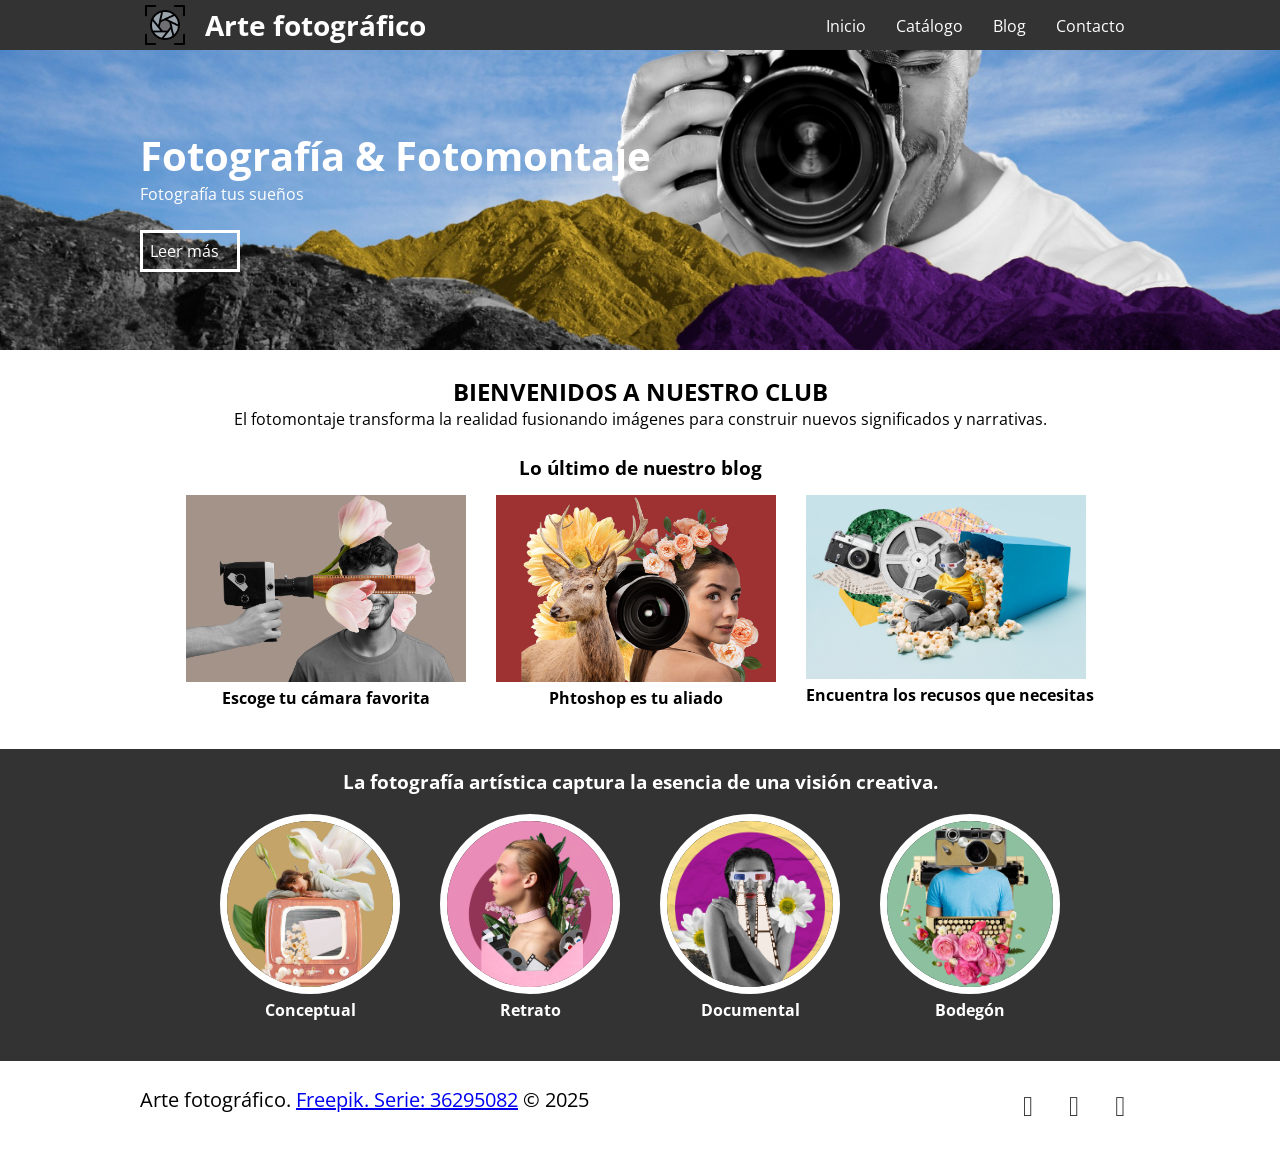
==== index.html @ 710ebff8 "Add files via upload" ====
<!DOCTYPE html>
<html lang="es"><head><meta http-equiv="Content-Type" content="text/html; charset=UTF-8">
    
    <meta name="viewport" content="width=device-width, initial-scale=1.0">
    <title>Fotografía</title>
    <link rel="stylesheet" href="css/estilos.css">
    <link rel="stylesheet" href="css/fontello.css">
  </head>

  <body>
    <header>
      <div class="contenedor">
        <img src="imagenes/icono.png" id="logo" alt="">
        <h1>Arte fotográfico</h1>
        <!--<input type="checkbox" id="menu-bar" /> no parece que tenga ninguna funcion-->
        <!-- <label class="icon-menu" for="menu-bar"></label>-->
        <nav class="menu">
          <a href="index.html">Inicio</a>
          <a href="#">Catálogo</a>
          <a href="#">Blog</a>
          <a href="contacto.html">Contacto</a>
        </nav>
      </div>
    </header>

    <main> 
      <!--sección 1 -->
      <section id="banner">
        <img src="imagenes/banner.jpg">
        <div class="contenedor">
          <h2>Fotografía &amp; Fotomontaje</h2>
          <p>Fotografía tus sueños</p>
          <a href="http://marijose25.byethost9.com/?i=1#">Leer más</a>
        </div>
      </section>
    <!--sección 2 -->
      <section id="bienvenidos">
        <div class="contenedor">
          <h2>BIENVENIDOS A NUESTRO CLUB</h2>
          <p>
            El fotomontaje transforma la realidad fusionando imágenes para
            construir nuevos significados y narrativas.
          </p>
        </div>
      </section>
    <!--sección 3 -->
      <section id="blog">
        <h3>Lo último de nuestro blog</h3>
        <div class="contenedor">
          <article>
            <img src="imagenes/camara.jpg">
            <h4>Escoge tu cámara favorita</h4>
          </article>
          <article>
            <img src="imagenes/camara2.jpg">
            <h4>Phtoshop es tu aliado</h4>
          </article>
          <article>
            <img src="imagenes/palomitas.jpg">
            <h4>Encuentra los recusos que necesitas</h4>
          </article>
        </div>
      </section>
      <!--sección 4  -->
      <section id="info">
        <h3>
          La fotografía artística captura la esencia de una visión creativa.
        </h3>
        <div class="contenedor">
          <div class="info-foto">
            <img src="imagenes/1.jpg" alt="">
            <h4>Conceptual</h4>
          </div>
          <div class="info-foto">
            <img src="imagenes/2.jpg" alt="">
            <h4>Retrato</h4>
          </div>
          <div class="info-foto">
            <img src="imagenes/3.jpg" alt="">
            <h4>Documental</h4>
          </div>
          <div class="info-foto">
            <img src="imagenes/4.jpg" alt="">
            <h4>Bodegón</h4>
          </div>
        </div>
      </section>
    </main>

    <footer>
      <div class="contenedor">
        <p class="copy">
          Arte fotográfico.
          <a href="https://www.freepik.es/serie/36295082" target="_blank">Freepik. Serie: 36295082</a>
          © 2025
        </p>
        <div class="sociales">
          <a class="icon-facebook-squared" href="http://marijose25.byethost9.com/?i=1"></a>
          <a class="icon-gplus-squared" href="http://marijose25.byethost9.com/?i=1"></a>
          <a class="icon-linkedin-squared" href="http://marijose25.byethost9.com/?i=1"></a>
        </div>
      </div>
    </footer>
  

<div id="quick-start-container"></div><div id="monica-content-root" class="monica-widget" style="pointer-events: auto;"><template shadowrootmode="open"><style data-rc-order="prependQueue" data-rc-priority="-999" data-css-hash="1ikwqho" data-token-hash="1lf0plv">:where(.css-hzdm0h) a{color:#1677ff;text-decoration:none;background-color:transparent;outline:none;cursor:pointer;transition:color 0.3s;-webkit-text-decoration-skip:objects;}:where(.css-hzdm0h) a:hover{color:#69b1ff;}:where(.css-hzdm0h) a:active{color:#0958d9;}:where(.css-hzdm0h) a:active,:where(.css-hzdm0h) a:hover{text-decoration:none;outline:0;}:where(.css-hzdm0h) a:focus{text-decoration:none;outline:0;}:where(.css-hzdm0h) a[disabled]{color:rgba(0, 0, 0, 0.25);cursor:not-allowed;}</style><style data-rc-order="prependQueue" data-rc-priority="-999" data-css-hash="1wx1i3u" data-token-hash="1lf0plv"></style><style data-rc-order="prependQueue" data-rc-priority="-999" data-css-hash="yxicmt" data-token-hash="1lf0plv">:where(.css-hzdm0h).ant-popover{box-sizing:border-box;margin:0;padding:0;color:#212B36;font-size:14px;line-height:1.5714285714285714;list-style:none;font-family:-apple-system,BlinkMacSystemFont,'Segoe UI',Roboto,'Helvetica Neue',Arial,'Noto Sans',sans-serif,'Apple Color Emoji','Segoe UI Emoji','Segoe UI Symbol','Noto Color Emoji';position:absolute;top:0;left:0;z-index:1030;font-weight:normal;white-space:normal;text-align:start;cursor:auto;user-select:text;transform-origin:var(--arrow-x, 50%) var(--arrow-y, 50%);--antd-arrow-background-color:#ffffff;}:where(.css-hzdm0h).ant-popover-rtl{direction:rtl;}:where(.css-hzdm0h).ant-popover-hidden{display:none;}:where(.css-hzdm0h).ant-popover .ant-popover-content{position:relative;}:where(.css-hzdm0h).ant-popover .ant-popover-inner{background-color:#ffffff;background-clip:padding-box;border-radius:8px;box-shadow:0 6px 16px 0 rgba(0, 0, 0, 0.08),0 3px 6px -4px rgba(0, 0, 0, 0.12),0 9px 28px 8px rgba(0, 0, 0, 0.05);padding:12px;}:where(.css-hzdm0h).ant-popover .ant-popover-title{min-width:177px;margin-bottom:8px;color:#212B36;font-weight:600;border-bottom:none;padding:0;}:where(.css-hzdm0h).ant-popover .ant-popover-inner-content{color:#212B36;padding:0;}:where(.css-hzdm0h).ant-popover .ant-popover-arrow{position:absolute;z-index:1;display:block;pointer-events:none;width:16px;height:16px;overflow:hidden;}:where(.css-hzdm0h).ant-popover .ant-popover-arrow::before{position:absolute;bottom:0;inset-inline-start:0;width:16px;height:8px;background:var(--antd-arrow-background-color);clip-path:polygon(1.6568542494923806px 100%, 50% 1.6568542494923806px, 14.34314575050762px 100%, 1.6568542494923806px 100%);clip-path:path('M 0 8 A 4 4 0 0 0 2.82842712474619 6.82842712474619 L 6.585786437626905 3.0710678118654755 A 2 2 0 0 1 9.414213562373096 3.0710678118654755 L 13.17157287525381 6.82842712474619 A 4 4 0 0 0 16 8 Z');content:"";}:where(.css-hzdm0h).ant-popover .ant-popover-arrow::after{content:"";position:absolute;width:8.970562748477143px;height:8.970562748477143px;bottom:0;inset-inline:0;margin:auto;border-radius:0 0 2px 0;transform:translateY(50%) rotate(-135deg);box-shadow:2px 2px 5px rgba(0, 0, 0, 0.05);z-index:0;background:transparent;}:where(.css-hzdm0h).ant-popover .ant-popover-arrow:before{background:var(--antd-arrow-background-color);}:where(.css-hzdm0h).ant-popover-placement-top .ant-popover-arrow,:where(.css-hzdm0h).ant-popover-placement-topLeft .ant-popover-arrow,:where(.css-hzdm0h).ant-popover-placement-topRight .ant-popover-arrow{bottom:0;transform:translateY(100%) rotate(180deg);}:where(.css-hzdm0h).ant-popover-placement-top .ant-popover-arrow{left:50%;transform:translateX(-50%) translateY(100%) rotate(180deg);}:where(.css-hzdm0h).ant-popover-placement-topLeft .ant-popover-arrow{left:12px;}:where(.css-hzdm0h).ant-popover-placement-topRight .ant-popover-arrow{right:12px;}:where(.css-hzdm0h).ant-popover-placement-bottom .ant-popover-arrow,:where(.css-hzdm0h).ant-popover-placement-bottomLeft .ant-popover-arrow,:where(.css-hzdm0h).ant-popover-placement-bottomRight .ant-popover-arrow{top:0;transform:translateY(-100%);}:where(.css-hzdm0h).ant-popover-placement-bottom .ant-popover-arrow{left:50%;transform:translateX(-50%) translateY(-100%);}:where(.css-hzdm0h).ant-popover-placement-bottomLeft .ant-popover-arrow{left:12px;}:where(.css-hzdm0h).ant-popover-placement-bottomRight .ant-popover-arrow{right:12px;}:where(.css-hzdm0h).ant-popover-placement-left .ant-popover-arrow,:where(.css-hzdm0h).ant-popover-placement-leftTop .ant-popover-arrow,:where(.css-hzdm0h).ant-popover-placement-leftBottom .ant-popover-arrow{right:0;transform:translateX(100%) rotate(90deg);}:where(.css-hzdm0h).ant-popover-placement-left .ant-popover-arrow{top:50%;transform:translateY(-50%) translateX(100%) rotate(90deg);}:where(.css-hzdm0h).ant-popover-placement-leftTop .ant-popover-arrow{top:8px;}:where(.css-hzdm0h).ant-popover-placement-leftBottom .ant-popover-arrow{bottom:8px;}:where(.css-hzdm0h).ant-popover-placement-right .ant-popover-arrow,:where(.css-hzdm0h).ant-popover-placement-rightTop .ant-popover-arrow,:where(.css-hzdm0h).ant-popover-placement-rightBottom .ant-popover-arrow{left:0;transform:translateX(-100%) rotate(-90deg);}:where(.css-hzdm0h).ant-popover-placement-right .ant-popover-arrow{top:50%;transform:translateY(-50%) translateX(-100%) rotate(-90deg);}:where(.css-hzdm0h).ant-popover-placement-rightTop .ant-popover-arrow{top:8px;}:where(.css-hzdm0h).ant-popover-placement-rightBottom .ant-popover-arrow{bottom:8px;}:where(.css-hzdm0h).ant-popover-pure{position:relative;max-width:none;margin:16px;display:inline-block;}:where(.css-hzdm0h).ant-popover-pure .ant-popover-content{display:inline-block;}:where(.css-hzdm0h).ant-popover.ant-popover-blue{--antd-arrow-background-color:#1677ff;}:where(.css-hzdm0h).ant-popover.ant-popover-blue .ant-popover-inner{background-color:#1677ff;}:where(.css-hzdm0h).ant-popover.ant-popover-blue .ant-popover-arrow{background:transparent;}:where(.css-hzdm0h).ant-popover.ant-popover-purple{--antd-arrow-background-color:#722ed1;}:where(.css-hzdm0h).ant-popover.ant-popover-purple .ant-popover-inner{background-color:#722ed1;}:where(.css-hzdm0h).ant-popover.ant-popover-purple .ant-popover-arrow{background:transparent;}:where(.css-hzdm0h).ant-popover.ant-popover-cyan{--antd-arrow-background-color:#13c2c2;}:where(.css-hzdm0h).ant-popover.ant-popover-cyan .ant-popover-inner{background-color:#13c2c2;}:where(.css-hzdm0h).ant-popover.ant-popover-cyan .ant-popover-arrow{background:transparent;}:where(.css-hzdm0h).ant-popover.ant-popover-green{--antd-arrow-background-color:#52c41a;}:where(.css-hzdm0h).ant-popover.ant-popover-green .ant-popover-inner{background-color:#52c41a;}:where(.css-hzdm0h).ant-popover.ant-popover-green .ant-popover-arrow{background:transparent;}:where(.css-hzdm0h).ant-popover.ant-popover-magenta{--antd-arrow-background-color:#eb2f96;}:where(.css-hzdm0h).ant-popover.ant-popover-magenta .ant-popover-inner{background-color:#eb2f96;}:where(.css-hzdm0h).ant-popover.ant-popover-magenta .ant-popover-arrow{background:transparent;}:where(.css-hzdm0h).ant-popover.ant-popover-pink{--antd-arrow-background-color:#eb2f96;}:where(.css-hzdm0h).ant-popover.ant-popover-pink .ant-popover-inner{background-color:#eb2f96;}:where(.css-hzdm0h).ant-popover.ant-popover-pink .ant-popover-arrow{background:transparent;}:where(.css-hzdm0h).ant-popover.ant-popover-red{--antd-arrow-background-color:#f5222d;}:where(.css-hzdm0h).ant-popover.ant-popover-red .ant-popover-inner{background-color:#f5222d;}:where(.css-hzdm0h).ant-popover.ant-popover-red .ant-popover-arrow{background:transparent;}:where(.css-hzdm0h).ant-popover.ant-popover-orange{--antd-arrow-background-color:#fa8c16;}:where(.css-hzdm0h).ant-popover.ant-popover-orange .ant-popover-inner{background-color:#fa8c16;}:where(.css-hzdm0h).ant-popover.ant-popover-orange .ant-popover-arrow{background:transparent;}:where(.css-hzdm0h).ant-popover.ant-popover-yellow{--antd-arrow-background-color:#fadb14;}:where(.css-hzdm0h).ant-popover.ant-popover-yellow .ant-popover-inner{background-color:#fadb14;}:where(.css-hzdm0h).ant-popover.ant-popover-yellow .ant-popover-arrow{background:transparent;}:where(.css-hzdm0h).ant-popover.ant-popover-volcano{--antd-arrow-background-color:#fa541c;}:where(.css-hzdm0h).ant-popover.ant-popover-volcano .ant-popover-inner{background-color:#fa541c;}:where(.css-hzdm0h).ant-popover.ant-popover-volcano .ant-popover-arrow{background:transparent;}:where(.css-hzdm0h).ant-popover.ant-popover-geekblue{--antd-arrow-background-color:#2f54eb;}:where(.css-hzdm0h).ant-popover.ant-popover-geekblue .ant-popover-inner{background-color:#2f54eb;}:where(.css-hzdm0h).ant-popover.ant-popover-geekblue .ant-popover-arrow{background:transparent;}:where(.css-hzdm0h).ant-popover.ant-popover-lime{--antd-arrow-background-color:#a0d911;}:where(.css-hzdm0h).ant-popover.ant-popover-lime .ant-popover-inner{background-color:#a0d911;}:where(.css-hzdm0h).ant-popover.ant-popover-lime .ant-popover-arrow{background:transparent;}:where(.css-hzdm0h).ant-popover.ant-popover-gold{--antd-arrow-background-color:#faad14;}:where(.css-hzdm0h).ant-popover.ant-popover-gold .ant-popover-inner{background-color:#faad14;}:where(.css-hzdm0h).ant-popover.ant-popover-gold .ant-popover-arrow{background:transparent;}:where(.css-hzdm0h).ant-zoom-big-enter,:where(.css-hzdm0h).ant-zoom-big-appear{animation-duration:0.2s;animation-fill-mode:both;animation-play-state:paused;}:where(.css-hzdm0h).ant-zoom-big-leave{animation-duration:0.2s;animation-fill-mode:both;animation-play-state:paused;}:where(.css-hzdm0h).ant-zoom-big-enter.ant-zoom-big-enter-active,:where(.css-hzdm0h).ant-zoom-big-appear.ant-zoom-big-appear-active{animation-name:css-hzdm0h-antZoomBigIn;animation-play-state:running;}:where(.css-hzdm0h).ant-zoom-big-leave.ant-zoom-big-leave-active{animation-name:css-hzdm0h-antZoomBigOut;animation-play-state:running;pointer-events:none;}:where(.css-hzdm0h).ant-zoom-big-enter,:where(.css-hzdm0h).ant-zoom-big-appear{transform:scale(0);opacity:0;animation-timing-function:cubic-bezier(0.08, 0.82, 0.17, 1);}:where(.css-hzdm0h).ant-zoom-big-enter-prepare,:where(.css-hzdm0h).ant-zoom-big-appear-prepare{transform:none;}:where(.css-hzdm0h).ant-zoom-big-leave{animation-timing-function:cubic-bezier(0.78, 0.14, 0.15, 0.86);}</style><style data-rc-order="prependQueue" data-rc-priority="-999" data-css-hash="_effect-css-hzdm0h-antZoomBigIn">@keyframes css-hzdm0h-antZoomBigIn{0%{transform:scale(0.8);opacity:0;}100%{transform:scale(1);opacity:1;}}</style><style data-rc-order="prependQueue" data-rc-priority="-999" data-css-hash="_effect-css-hzdm0h-antZoomBigOut">@keyframes css-hzdm0h-antZoomBigOut{0%{transform:scale(1);}100%{transform:scale(0.8);opacity:0;}}</style><style data-rc-order="prependQueue" data-rc-priority="-999" data-css-hash="ztpq09" data-token-hash="1lf0plv">:where(.css-hzdm0h).ant-tooltip{box-sizing:border-box;margin:0;padding:0;color:#212B36;font-size:14px;line-height:1.5714285714285714;list-style:none;font-family:-apple-system,BlinkMacSystemFont,'Segoe UI',Roboto,'Helvetica Neue',Arial,'Noto Sans',sans-serif,'Apple Color Emoji','Segoe UI Emoji','Segoe UI Symbol','Noto Color Emoji';position:absolute;z-index:1070;display:block;width:max-content;max-width:250px;visibility:visible;transform-origin:var(--arrow-x, 50%) var(--arrow-y, 50%);--antd-arrow-background-color:rgba(0, 0, 0, 0.85);}:where(.css-hzdm0h).ant-tooltip-hidden{display:none;}:where(.css-hzdm0h).ant-tooltip .ant-tooltip-inner{min-width:32px;min-height:32px;padding:6px 8px;color:#fff;text-align:start;text-decoration:none;word-wrap:break-word;background-color:rgba(0, 0, 0, 0.85);border-radius:6px;box-shadow:0 6px 16px 0 rgba(0, 0, 0, 0.08),0 3px 6px -4px rgba(0, 0, 0, 0.12),0 9px 28px 8px rgba(0, 0, 0, 0.05);box-sizing:border-box;}:where(.css-hzdm0h).ant-tooltip-placement-left .ant-tooltip-inner,:where(.css-hzdm0h).ant-tooltip-placement-leftTop .ant-tooltip-inner,:where(.css-hzdm0h).ant-tooltip-placement-leftBottom .ant-tooltip-inner,:where(.css-hzdm0h).ant-tooltip-placement-right .ant-tooltip-inner,:where(.css-hzdm0h).ant-tooltip-placement-rightTop .ant-tooltip-inner,:where(.css-hzdm0h).ant-tooltip-placement-rightBottom .ant-tooltip-inner{border-radius:6px;}:where(.css-hzdm0h).ant-tooltip .ant-tooltip-content{position:relative;}:where(.css-hzdm0h).ant-tooltip.ant-tooltip-blue .ant-tooltip-inner{background-color:#1677ff;}:where(.css-hzdm0h).ant-tooltip.ant-tooltip-blue .ant-tooltip-arrow{--antd-arrow-background-color:#1677ff;}:where(.css-hzdm0h).ant-tooltip.ant-tooltip-purple .ant-tooltip-inner{background-color:#722ed1;}:where(.css-hzdm0h).ant-tooltip.ant-tooltip-purple .ant-tooltip-arrow{--antd-arrow-background-color:#722ed1;}:where(.css-hzdm0h).ant-tooltip.ant-tooltip-cyan .ant-tooltip-inner{background-color:#13c2c2;}:where(.css-hzdm0h).ant-tooltip.ant-tooltip-cyan .ant-tooltip-arrow{--antd-arrow-background-color:#13c2c2;}:where(.css-hzdm0h).ant-tooltip.ant-tooltip-green .ant-tooltip-inner{background-color:#52c41a;}:where(.css-hzdm0h).ant-tooltip.ant-tooltip-green .ant-tooltip-arrow{--antd-arrow-background-color:#52c41a;}:where(.css-hzdm0h).ant-tooltip.ant-tooltip-magenta .ant-tooltip-inner{background-color:#eb2f96;}:where(.css-hzdm0h).ant-tooltip.ant-tooltip-magenta .ant-tooltip-arrow{--antd-arrow-background-color:#eb2f96;}:where(.css-hzdm0h).ant-tooltip.ant-tooltip-pink .ant-tooltip-inner{background-color:#eb2f96;}:where(.css-hzdm0h).ant-tooltip.ant-tooltip-pink .ant-tooltip-arrow{--antd-arrow-background-color:#eb2f96;}:where(.css-hzdm0h).ant-tooltip.ant-tooltip-red .ant-tooltip-inner{background-color:#f5222d;}:where(.css-hzdm0h).ant-tooltip.ant-tooltip-red .ant-tooltip-arrow{--antd-arrow-background-color:#f5222d;}:where(.css-hzdm0h).ant-tooltip.ant-tooltip-orange .ant-tooltip-inner{background-color:#fa8c16;}:where(.css-hzdm0h).ant-tooltip.ant-tooltip-orange .ant-tooltip-arrow{--antd-arrow-background-color:#fa8c16;}:where(.css-hzdm0h).ant-tooltip.ant-tooltip-yellow .ant-tooltip-inner{background-color:#fadb14;}:where(.css-hzdm0h).ant-tooltip.ant-tooltip-yellow .ant-tooltip-arrow{--antd-arrow-background-color:#fadb14;}:where(.css-hzdm0h).ant-tooltip.ant-tooltip-volcano .ant-tooltip-inner{background-color:#fa541c;}:where(.css-hzdm0h).ant-tooltip.ant-tooltip-volcano .ant-tooltip-arrow{--antd-arrow-background-color:#fa541c;}:where(.css-hzdm0h).ant-tooltip.ant-tooltip-geekblue .ant-tooltip-inner{background-color:#2f54eb;}:where(.css-hzdm0h).ant-tooltip.ant-tooltip-geekblue .ant-tooltip-arrow{--antd-arrow-background-color:#2f54eb;}:where(.css-hzdm0h).ant-tooltip.ant-tooltip-lime .ant-tooltip-inner{background-color:#a0d911;}:where(.css-hzdm0h).ant-tooltip.ant-tooltip-lime .ant-tooltip-arrow{--antd-arrow-background-color:#a0d911;}:where(.css-hzdm0h).ant-tooltip.ant-tooltip-gold .ant-tooltip-inner{background-color:#faad14;}:where(.css-hzdm0h).ant-tooltip.ant-tooltip-gold .ant-tooltip-arrow{--antd-arrow-background-color:#faad14;}:where(.css-hzdm0h).ant-tooltip-rtl{direction:rtl;}:where(.css-hzdm0h).ant-tooltip .ant-tooltip-arrow{position:absolute;z-index:1;display:block;pointer-events:none;width:16px;height:16px;overflow:hidden;}:where(.css-hzdm0h).ant-tooltip .ant-tooltip-arrow::before{position:absolute;bottom:0;inset-inline-start:0;width:16px;height:8px;background:var(--antd-arrow-background-color);clip-path:polygon(1.6568542494923806px 100%, 50% 1.6568542494923806px, 14.34314575050762px 100%, 1.6568542494923806px 100%);clip-path:path('M 0 8 A 4 4 0 0 0 2.82842712474619 6.82842712474619 L 6.585786437626905 3.0710678118654755 A 2 2 0 0 1 9.414213562373096 3.0710678118654755 L 13.17157287525381 6.82842712474619 A 4 4 0 0 0 16 8 Z');content:"";}:where(.css-hzdm0h).ant-tooltip .ant-tooltip-arrow::after{content:"";position:absolute;width:8.970562748477143px;height:8.970562748477143px;bottom:0;inset-inline:0;margin:auto;border-radius:0 0 2px 0;transform:translateY(50%) rotate(-135deg);box-shadow:2px 2px 5px rgba(0, 0, 0, 0.05);z-index:0;background:transparent;}:where(.css-hzdm0h).ant-tooltip .ant-tooltip-arrow:before{background:var(--antd-arrow-background-color);}:where(.css-hzdm0h).ant-tooltip-placement-top .ant-tooltip-arrow,:where(.css-hzdm0h).ant-tooltip-placement-topLeft .ant-tooltip-arrow,:where(.css-hzdm0h).ant-tooltip-placement-topRight .ant-tooltip-arrow{bottom:0;transform:translateY(100%) rotate(180deg);}:where(.css-hzdm0h).ant-tooltip-placement-top .ant-tooltip-arrow{left:50%;transform:translateX(-50%) translateY(100%) rotate(180deg);}:where(.css-hzdm0h).ant-tooltip-placement-topLeft .ant-tooltip-arrow{left:12px;}:where(.css-hzdm0h).ant-tooltip-placement-topRight .ant-tooltip-arrow{right:12px;}:where(.css-hzdm0h).ant-tooltip-placement-bottom .ant-tooltip-arrow,:where(.css-hzdm0h).ant-tooltip-placement-bottomLeft .ant-tooltip-arrow,:where(.css-hzdm0h).ant-tooltip-placement-bottomRight .ant-tooltip-arrow{top:0;transform:translateY(-100%);}:where(.css-hzdm0h).ant-tooltip-placement-bottom .ant-tooltip-arrow{left:50%;transform:translateX(-50%) translateY(-100%);}:where(.css-hzdm0h).ant-tooltip-placement-bottomLeft .ant-tooltip-arrow{left:12px;}:where(.css-hzdm0h).ant-tooltip-placement-bottomRight .ant-tooltip-arrow{right:12px;}:where(.css-hzdm0h).ant-tooltip-placement-left .ant-tooltip-arrow,:where(.css-hzdm0h).ant-tooltip-placement-leftTop .ant-tooltip-arrow,:where(.css-hzdm0h).ant-tooltip-placement-leftBottom .ant-tooltip-arrow{right:0;transform:translateX(100%) rotate(90deg);}:where(.css-hzdm0h).ant-tooltip-placement-left .ant-tooltip-arrow{top:50%;transform:translateY(-50%) translateX(100%) rotate(90deg);}:where(.css-hzdm0h).ant-tooltip-placement-leftTop .ant-tooltip-arrow{top:8px;}:where(.css-hzdm0h).ant-tooltip-placement-leftBottom .ant-tooltip-arrow{bottom:8px;}:where(.css-hzdm0h).ant-tooltip-placement-right .ant-tooltip-arrow,:where(.css-hzdm0h).ant-tooltip-placement-rightTop .ant-tooltip-arrow,:where(.css-hzdm0h).ant-tooltip-placement-rightBottom .ant-tooltip-arrow{left:0;transform:translateX(-100%) rotate(-90deg);}:where(.css-hzdm0h).ant-tooltip-placement-right .ant-tooltip-arrow{top:50%;transform:translateY(-50%) translateX(-100%) rotate(-90deg);}:where(.css-hzdm0h).ant-tooltip-placement-rightTop .ant-tooltip-arrow{top:8px;}:where(.css-hzdm0h).ant-tooltip-placement-rightBottom .ant-tooltip-arrow{bottom:8px;}:where(.css-hzdm0h).ant-tooltip-pure{position:relative;max-width:none;margin:16px;}:where(.css-hzdm0h).ant-zoom-big-fast-enter,:where(.css-hzdm0h).ant-zoom-big-fast-appear{animation-duration:0.1s;animation-fill-mode:both;animation-play-state:paused;}:where(.css-hzdm0h).ant-zoom-big-fast-leave{animation-duration:0.1s;animation-fill-mode:both;animation-play-state:paused;}:where(.css-hzdm0h).ant-zoom-big-fast-enter.ant-zoom-big-fast-enter-active,:where(.css-hzdm0h).ant-zoom-big-fast-appear.ant-zoom-big-fast-appear-active{animation-name:css-hzdm0h-antZoomBigIn;animation-play-state:running;}:where(.css-hzdm0h).ant-zoom-big-fast-leave.ant-zoom-big-fast-leave-active{animation-name:css-hzdm0h-antZoomBigOut;animation-play-state:running;pointer-events:none;}:where(.css-hzdm0h).ant-zoom-big-fast-enter,:where(.css-hzdm0h).ant-zoom-big-fast-appear{transform:scale(0);opacity:0;animation-timing-function:cubic-bezier(0.08, 0.82, 0.17, 1);}:where(.css-hzdm0h).ant-zoom-big-fast-enter-prepare,:where(.css-hzdm0h).ant-zoom-big-fast-appear-prepare{transform:none;}:where(.css-hzdm0h).ant-zoom-big-fast-leave{animation-timing-function:cubic-bezier(0.78, 0.14, 0.15, 0.86);}</style><style data-rc-order="prependQueue" data-css-hash="rg1tdx" data-token-hash="1lf0plv">.anticon{display:inline-flex;align-items:center;color:inherit;font-style:normal;line-height:0;text-align:center;text-transform:none;vertical-align:-0.125em;text-rendering:optimizeLegibility;-webkit-font-smoothing:antialiased;-moz-osx-font-smoothing:grayscale;}.anticon >*{line-height:1;}.anticon svg{display:inline-block;}.anticon .anticon .anticon-icon{display:block;}</style><style data-rc-order="prependQueue" data-css-hash="1mlrqvk" data-token-hash="1svjfp6">.anticon{display:inline-flex;align-items:center;color:inherit;font-style:normal;line-height:0;text-align:center;text-transform:none;vertical-align:-0.125em;text-rendering:optimizeLegibility;-webkit-font-smoothing:antialiased;-moz-osx-font-smoothing:grayscale;}.anticon >*{line-height:1;}.anticon svg{display:inline-block;}.anticon .anticon .anticon-icon{display:block;}</style><style>:root{--react-pdf-annotation-layer: 1;--annotation-unfocused-field-background: url("data:image/svg+xml;charset=UTF-8,<svg width='1px' height='1px' xmlns='http://www.w3.org/2000/svg'><rect width='100%' height='100%' style='fill:rgba(0, 54, 255, 0.13);'/></svg>");--input-focus-border-color: Highlight;--input-focus-outline: 1px solid Canvas;--input-unfocused-border-color: transparent;--input-disabled-border-color: transparent;--input-hover-border-color: black;--link-outline: none}@media screen and (forced-colors: active){:root{--input-focus-border-color: CanvasText;--input-unfocused-border-color: ActiveText;--input-disabled-border-color: GrayText;--input-hover-border-color: Highlight;--link-outline: 1.5px solid LinkText}.annotationLayer .textWidgetAnnotation :is(input,textarea):required,.annotationLayer .choiceWidgetAnnotation select:required,.annotationLayer .buttonWidgetAnnotation:is(.checkBox,.radioButton) input:required{outline:1.5px solid selectedItem}.annotationLayer .linkAnnotation:hover{backdrop-filter:invert(100%)}}.annotationLayer{position:absolute;top:0;left:0;pointer-events:none;transform-origin:0 0;z-index:3}.annotationLayer[data-main-rotation="90"] .norotate{transform:rotate(270deg) translate(-100%)}.annotationLayer[data-main-rotation="180"] .norotate{transform:rotate(180deg) translate(-100%,-100%)}.annotationLayer[data-main-rotation="270"] .norotate{transform:rotate(90deg) translateY(-100%)}.annotationLayer canvas{position:absolute;width:100%;height:100%}.annotationLayer section{position:absolute;text-align:initial;pointer-events:auto;box-sizing:border-box;margin:0;transform-origin:0 0}.annotationLayer .linkAnnotation{outline:var(--link-outline)}.annotationLayer :is(.linkAnnotation,.buttonWidgetAnnotation.pushButton)>a{position:absolute;font-size:1em;top:0;left:0;width:100%;height:100%}.annotationLayer :is(.linkAnnotation,.buttonWidgetAnnotation.pushButton)>a:hover{opacity:.2;background:rgba(255,255,0,1);box-shadow:0 2px 10px #ff0}.annotationLayer .textAnnotation img{position:absolute;cursor:pointer;width:100%;height:100%;top:0;left:0}.annotationLayer .textWidgetAnnotation :is(input,textarea),.annotationLayer .choiceWidgetAnnotation select,.annotationLayer .buttonWidgetAnnotation:is(.checkBox,.radioButton) input{background-image:var(--annotation-unfocused-field-background);border:2px solid var(--input-unfocused-border-color);box-sizing:border-box;font:calc(9px * var(--scale-factor)) sans-serif;height:100%;margin:0;vertical-align:top;width:100%}.annotationLayer .textWidgetAnnotation :is(input,textarea):required,.annotationLayer .choiceWidgetAnnotation select:required,.annotationLayer .buttonWidgetAnnotation:is(.checkBox,.radioButton) input:required{outline:1.5px solid red}.annotationLayer .choiceWidgetAnnotation select option{padding:0}.annotationLayer .buttonWidgetAnnotation.radioButton input{border-radius:50%}.annotationLayer .textWidgetAnnotation textarea{resize:none}.annotationLayer .textWidgetAnnotation :is(input,textarea)[disabled],.annotationLayer .choiceWidgetAnnotation select[disabled],.annotationLayer .buttonWidgetAnnotation:is(.checkBox,.radioButton) input[disabled]{background:none;border:2px solid var(--input-disabled-border-color);cursor:not-allowed}.annotationLayer .textWidgetAnnotation :is(input,textarea):hover,.annotationLayer .choiceWidgetAnnotation select:hover,.annotationLayer .buttonWidgetAnnotation:is(.checkBox,.radioButton) input:hover{border:2px solid var(--input-hover-border-color)}.annotationLayer .textWidgetAnnotation :is(input,textarea):hover,.annotationLayer .choiceWidgetAnnotation select:hover,.annotationLayer .buttonWidgetAnnotation.checkBox input:hover{border-radius:2px}.annotationLayer .textWidgetAnnotation :is(input,textarea):focus,.annotationLayer .choiceWidgetAnnotation select:focus{background:none;border:2px solid var(--input-focus-border-color);border-radius:2px;outline:var(--input-focus-outline)}.annotationLayer .buttonWidgetAnnotation:is(.checkBox,.radioButton) :focus{background-image:none;background-color:transparent}.annotationLayer .buttonWidgetAnnotation.checkBox :focus{border:2px solid var(--input-focus-border-color);border-radius:2px;outline:var(--input-focus-outline)}.annotationLayer .buttonWidgetAnnotation.radioButton :focus{border:2px solid var(--input-focus-border-color);outline:var(--input-focus-outline)}.annotationLayer .buttonWidgetAnnotation.checkBox input:checked:before,.annotationLayer .buttonWidgetAnnotation.checkBox input:checked:after,.annotationLayer .buttonWidgetAnnotation.radioButton input:checked:before{background-color:CanvasText;content:"";display:block;position:absolute}.annotationLayer .buttonWidgetAnnotation.checkBox input:checked:before,.annotationLayer .buttonWidgetAnnotation.checkBox input:checked:after{height:80%;left:45%;width:1px}.annotationLayer .buttonWidgetAnnotation.checkBox input:checked:before{transform:rotate(45deg)}.annotationLayer .buttonWidgetAnnotation.checkBox input:checked:after{transform:rotate(-45deg)}.annotationLayer .buttonWidgetAnnotation.radioButton input:checked:before{border-radius:50%;height:50%;left:30%;top:20%;width:50%}.annotationLayer .textWidgetAnnotation input.comb{font-family:monospace;padding-left:2px;padding-right:0}.annotationLayer .textWidgetAnnotation input.comb:focus{width:103%}.annotationLayer .buttonWidgetAnnotation:is(.checkBox,.radioButton) input{appearance:none}.annotationLayer .popupTriggerArea{height:100%;width:100%}.annotationLayer .fileAttachmentAnnotation .popupTriggerArea{position:absolute}.annotationLayer .popupWrapper{position:absolute;font-size:calc(9px * var(--scale-factor));width:100%;min-width:calc(180px * var(--scale-factor));pointer-events:none}.annotationLayer .popup{position:absolute;max-width:calc(180px * var(--scale-factor));background-color:#ff9;box-shadow:0 calc(2px * var(--scale-factor)) calc(5px * var(--scale-factor)) #888;border-radius:calc(2px * var(--scale-factor));padding:calc(6px * var(--scale-factor));margin-left:calc(5px * var(--scale-factor));cursor:pointer;font:message-box;white-space:normal;word-wrap:break-word;pointer-events:auto}.annotationLayer .popup>*{font-size:calc(9px * var(--scale-factor))}.annotationLayer .popup h1{display:inline-block}.annotationLayer .popupDate{display:inline-block;margin-left:calc(5px * var(--scale-factor))}.annotationLayer .popupContent{border-top:1px solid rgba(51,51,51,1);margin-top:calc(2px * var(--scale-factor));padding-top:calc(2px * var(--scale-factor))}.annotationLayer .richText>*{white-space:pre-wrap;font-size:calc(9px * var(--scale-factor))}.annotationLayer .highlightAnnotation,.annotationLayer .underlineAnnotation,.annotationLayer .squigglyAnnotation,.annotationLayer .strikeoutAnnotation,.annotationLayer .freeTextAnnotation,.annotationLayer .lineAnnotation svg line,.annotationLayer .squareAnnotation svg rect,.annotationLayer .circleAnnotation svg ellipse,.annotationLayer .polylineAnnotation svg polyline,.annotationLayer .polygonAnnotation svg polygon,.annotationLayer .caretAnnotation,.annotationLayer .inkAnnotation svg polyline,.annotationLayer .stampAnnotation,.annotationLayer .fileAttachmentAnnotation{cursor:pointer}.annotationLayer section svg{position:absolute;width:100%;height:100%;top:0;left:0}.annotationLayer .annotationTextContent{position:absolute;width:100%;height:100%;opacity:0;color:transparent;user-select:none;pointer-events:none}.annotationLayer .annotationTextContent span{width:100%;display:inline-block}:root{--react-pdf-text-layer: 1;--highlight-bg-color: rgba(180, 0, 170, 1);--highlight-selected-bg-color: rgba(0, 100, 0, 1)}@media screen and (forced-colors: active){:root{--highlight-bg-color: Highlight;--highlight-selected-bg-color: ButtonText}}[data-main-rotation="90"]{transform:rotate(90deg) translateY(-100%)}[data-main-rotation="180"]{transform:rotate(180deg) translate(-100%,-100%)}[data-main-rotation="270"]{transform:rotate(270deg) translate(-100%)}.textLayer{position:absolute;text-align:initial;inset:0;overflow:hidden;line-height:1;text-size-adjust:none;forced-color-adjust:none;transform-origin:0 0;z-index:2}.textLayer :is(span,br){color:transparent;position:absolute;white-space:pre;cursor:text;margin:0;transform-origin:0 0}.textLayer span.markedContent{top:0;height:0}.textLayer .highlight{margin:-1px;padding:1px;background-color:var(--highlight-bg-color);border-radius:4px}.textLayer .highlight.appended{position:initial}.textLayer .highlight.begin{border-radius:4px 0 0 4px}.textLayer .highlight.end{border-radius:0 4px 4px 0}.textLayer .highlight.middle{border-radius:0}.textLayer .highlight.selected{background-color:var(--highlight-selected-bg-color)}.textLayer br::selection{background:transparent}.textLayer .endOfContent{display:block;position:absolute;inset:100% 0 0;z-index:-1;cursor:default;user-select:none}.textLayer .endOfContent.active{top:0}.hiddenCanvasElement{position:absolute;top:0;left:0;width:0;height:0;display:none}.mark-ajbvjZ{color:var(--theme-text-brand)}.mark-ajbvjZ[data-theme=heading]{background:linear-gradient(321.53deg,rgba(209,24,255,0) 49.18%,rgba(146,4,255,.35) 67.22%),var(--theme-text-primary);background-clip:text;-webkit-background-clip:text;color:transparent}.highlight-m2dSTx{background:linear-gradient(286.26deg,rgba(255,24,247,0) 54.31%,rgba(255,3,196,.8) 93.59%),linear-gradient(116.94deg,rgba(0,0,0,0) 61.83%,rgba(0,0,0,.45) 109.23%),var(--theme-text-brand);background-clip:text;-webkit-background-clip:text;color:transparent}.li-TurODF{content:"";display:inline-flex;width:3px;height:3px;border-radius:50%;background:var(--theme-icon-secondary);margin-right:10px;vertical-align:middle}.agent-attachment-AZ6iL0{display:flex;flex-direction:column;width:100%;max-width:260px;gap:12px}.agent-attachment-AZ6iL0 .item-1cWSgZ{border:1px solid rgba(145,158,171,.24);display:flex;flex-direction:row;justify-content:center;align-items:center;gap:8px;background-color:var(--theme-bg-white);width:100%;cursor:pointer;-webkit-touch-callout:none;-webkit-user-select:none;-khtml-user-select:none;-moz-user-select:none;-ms-user-select:none;user-select:none;-webkit-user-drag:none;-webkit-tap-highlight-color:transparent;padding:8px 12px;border-radius:8px;height:72px;min-height:72px}.agent-attachment-AZ6iL0 .item-1cWSgZ:hover{background-color:var(--theme-fill-tsp-components-secondary)}.agent-attachment-AZ6iL0 .item-1cWSgZ img{width:44px;height:44px}.agent-attachment-AZ6iL0 .item-1cWSgZ .info-vraFSi{display:flex;flex-direction:column;flex:1;min-width:0px}.agent-attachment-AZ6iL0 .item-1cWSgZ .info-vraFSi .title-vJKSDz{font-size:14px;color:var(--theme-text-primary);overflow:hidden;text-overflow:ellipsis;word-break:break-all;-webkit-line-clamp:1;-webkit-box-orient:vertical;display:-webkit-box;line-height:22px}.agent-attachment-AZ6iL0 .item-1cWSgZ .info-vraFSi .desc-9UhnoG{font-size:12px;color:var(--theme-text-quaternary);overflow:hidden;text-overflow:ellipsis;word-wrap:break-word;-webkit-line-clamp:2;-webkit-box-orient:vertical;display:-webkit-box;line-height:18px}.agent-card-b7aGaD{border-radius:10px;background-color:var(--theme-bg-white);box-shadow:var(--theme-box-shadow-s1);padding:12px 16px 16px;display:flex;flex-direction:column;gap:12px;width:100%;max-width:620px}.agent-card-b7aGaD .title-WFYLsr{color:var(--theme-icon-primary);font-size:16px;font-style:normal;font-weight:700;line-height:24px}.agent-card-b7aGaD .footer-ey88eY{display:flex;flex-direction:row;justify-content:center;align-items:center;gap:6px}.agent-card-b7aGaD .footer-ey88eY .left-ESXm60{display:flex;flex-direction:row;justify-content:center;align-items:center;flex:1;min-width:0px;justify-content:flex-end;flex-wrap:wrap;gap:6px}._monica-dark .icon-PIRQLq.vip-star-cxHSNX{filter:brightness(1.5)}.loading-KLTBQ4{animation:loading-KLTBQ4 1s infinite}.geist-loading--eHml1{font-size:16px;width:100%;height:16px;min-height:16px;display:flex;flex-direction:row;justify-content:center;align-items:center;display:inline-flex;background-color:transparent;user-select:none}.geist-loading--eHml1 .spin-FEAfI0{width:var(--size);height:var(--size);border-radius:50%;margin:0 2px;display:inline-block;animation:loading-blink-r52HjK 1.4s infinite both}.geist-loading--eHml1 .spin-FEAfI0:nth-child(2){animation-delay:.2s}.geist-loading--eHml1 .spin-FEAfI0:nth-child(3){animation-delay:.4s}.search-loading-cANFQ0{color:var(--theme-icon-primary);animation:loading-KLTBQ4 1s linear infinite;display:flex}@keyframes loading-KLTBQ4{0%{transform:rotate(0)}to{transform:rotate(360deg)}}@keyframes loading-blink-r52HjK{0%{opacity:.2}20%{opacity:1}to{opacity:.2}}.fullscreen-hh68v9{flex:1;min-height:0px;min-width:0px;height:100%;width:100%;display:flex;align-items:center;justify-content:center}.fullscreen-hh68v9 path{stroke:var(--theme-icon-brand)}.fullscreen-hh68v9 circle{stroke:var(--theme-icon-brand)}._monica-dark .spin-FEAfI0{background-color:var(--theme-text-quaternary)!important}.agent-stage-ZreebY{width:100%;display:flex;flex-direction:column;gap:4px}.agent-stage-ZreebY .title-RqtteL{display:flex;flex-direction:row;justify-content:center;align-items:center;justify-content:space-between}.agent-stage-ZreebY .title-RqtteL .left-NHgZyp{color:var(--theme-icon-primary);font-size:16px;font-weight:700;line-height:22px;display:flex;flex-direction:row;justify-content:center;align-items:center;align-items:flex-start;gap:6px;word-break:break-all}.agent-stage-ZreebY .title-RqtteL .left-NHgZyp .icon-S6BX2X{width:16px;height:16px;display:flex;flex-direction:row;justify-content:center;align-items:center;min-width:16px;min-height:16px;margin-top:2px}.agent-stage-ZreebY.error-dPyjZg .title-RqtteL .left-NHgZyp{color:var(--theme-function-error)}.agent-stage-ZreebY.search-agent-PQMvFE{gap:4px}.agent-stage-ZreebY.search-agent-PQMvFE .title-RqtteL{gap:8px}.agent-stage-ZreebY.search-agent-PQMvFE .title-RqtteL .left-NHgZyp{color:var(--theme-icon-quaternary);font-size:14px;font-weight:400}.agent-stage-ZreebY.search-agent-PQMvFE .title-RqtteL .left-NHgZyp .icon-S6BX2X{width:16px;height:16px;min-width:16px;min-height:16px;color:var(--theme-icon-quaternary)}.agent-says-content-I-2wiG{display:flex;flex-direction:column;gap:12px;margin-top:6px}.agent-says-content-I-2wiG .form-item-OIPvl5{display:flex;flex-direction:column;gap:8px}.agent-says-content-I-2wiG .form-item-OIPvl5 .form-item-label-C6J10G{color:var(--theme-icon-tertiary);font-size:14px;font-style:normal;font-weight:500}.footer-IGX02Y{display:flex;flex-direction:row;justify-content:center;align-items:center;gap:12px;margin-top:10px}.footer-IGX02Y .skip-gxIME8{flex:1}.footer-IGX02Y .continue-kh2tzE{flex:2}.ant-message,.ant-message-fixed{box-sizing:border-box;margin:0;padding:0;color:var(--theme-text-primary);font-size:14px;line-height:1.57142857;list-style:none;font-family:-apple-system,BlinkMacSystemFont,Segoe UI,Helvetica,Arial,sans-serif,"Apple Color Emoji","Segoe UI Emoji";position:absolute;top:8px;width:100%;pointer-events:none;z-index:5200}.ant-message :lang(ja),.ant-message-fixed :lang(ja){font-family:-apple-system,BlinkMacSystemFont,Segoe UI,Helvetica,Arial,Noto Sans JP,Noto Sans KR,sans-serif,"Apple Color Emoji","Segoe UI Emoji"}.ant-message :lang(kr),.ant-message-fixed :lang(kr){font-family:-apple-system,BlinkMacSystemFont,Segoe UI,Helvetica,Arial,Noto Sans KR,sans-serif,"Apple Color Emoji","Segoe UI Emoji"}.ant-message-fixed{position:fixed}.ant-message .ant-message-move-up,.ant-message-fixed .ant-message-fixed-move-up{animation-fill-mode:forwards}.ant-message .ant-message-move-up-appear,.ant-message .ant-message-move-up-enter,.ant-message-fixed .ant-message-fixed-move-up-appear,.ant-message-fixed .ant-message-fixed-move-up-enter{animation-name:message-move-up;animation-duration:.3s;animation-play-state:paused;animation-timing-function:cubic-bezier(.78,.14,.15,.86)}@keyframes message-move-up{0%{opacity:0;transform:translateY(-100%)}to{opacity:1;transform:translateY(0)}}.ant-message .ant-message-move-up-appear.ant-message-move-up-appear-active,.ant-message .ant-message-move-up-enter.ant-message-move-up-enter-active,.ant-message-fixed .ant-message-fixed-move-up-appear.ant-message-fixed-move-up-appear-active,.ant-message-fixed .ant-message-fixed-move-up-enter.ant-message-fixed-move-up-enter-active{animation-play-state:running}.ant-message .ant-message-move-up-leave,.ant-message-fixed .ant-message-fixed-move-up-leave{animation-name:message-move-out;animation-duration:.3s;animation-play-state:paused;animation-timing-function:cubic-bezier(.78,.14,.15,.86)}@keyframes message-move-out{0%{opacity:1;transform:translateY(0)}to{opacity:0;transform:translateY(-100%)}}.ant-message .ant-message-move-up-leave.ant-message-move-up-leave-active,.ant-message-fixed .ant-message-fixed-move-up-leave.ant-message-fixed-move-up-leave-active{animation-play-state:running}.ant-message-rtl,.ant-message-fixed-rtl,.ant-message-rtl span,.ant-message-fixed-rtl span{direction:rtl}.ant-message-notice,.ant-message-fixed-notice{padding:8px;text-align:center}.ant-message-notice .ant-message-custom-content>.anticon,.ant-message-notice .ant-message-fixed-custom-content>.anticon,.ant-message-fixed-notice .ant-message-fixed-custom-content>.anticon,.ant-message-fixed-notice .ant-message-custom-content>.anticon{vertical-align:text-bottom;margin-inline-end:8px;font-size:16px}.ant-message-notice .ant-message-notice-content,.ant-message-fixed-notice .ant-message-fixed-notice-content{display:inline-block;padding:9px 12px;background:var(--theme-bg-menu-white)!important;border-radius:8px;box-shadow:0 6px 16px 0 var(--theme-shadow-s2),0 3px 6px -4px var(--theme-shadow-s2),0 9px 28px 8px var(--theme-shadow-s1);pointer-events:all}.ant-message-notice-warning .ant-message-notice-content,.ant-message-fixed-notice-warning .ant-message-fixed-notice-content{background:var(--theme-function-warning)!important;color:var(--theme-text-white-primary)!important}.ant-message-notice .ant-message-success>.anticon,.ant-message-notice .ant-message-fixed-success>.anticon,.ant-message-fixed-notice .ant-message-fixed-success>.anticon,.ant-message-fixed-notice .ant-message-success>.anticon{color:#52c41a}.ant-message-notice .ant-message-error>.anticon,.ant-message-notice .ant-message-fixed-error>.anticon,.ant-message-fixed-notice .ant-message-fixed-error>.anticon,.ant-message-fixed-notice .ant-message-error>.anticon{color:var(--theme-function-error)}.ant-message-notice .ant-message-warning>.anticon,.ant-message-notice .ant-message-fixed-warning>.anticon,.ant-message-fixed-notice .ant-message-fixed-warning>.anticon,.ant-message-fixed-notice .ant-message-warning>.anticon{color:var(--theme-text-white-primary)}.ant-message-notice .ant-message-info>.anticon,.ant-message-notice .ant-message-loading>.anticon,.ant-message-fixed-notice .ant-message-fixed-info>.anticon,.ant-message-fixed-notice .ant-message-fixed-loading>.anticon{color:var(--theme-text-link)}.ant-message-notice-pure-panel,.ant-message-fixed-notice-pure-panel{padding:0;text-align:start}.ant-message .monica-link{cursor:pointer;user-select:none;-webkit-user-drag:none;color:var(--theme-text-link)}.ant-message .monica-link:hover{color:#3469ce}.ant-message-fixed .ant-message-fixed-notice-wrapper .ant-message-fixed-warning>.anticon{color:var(--theme-text-white-primary)}.open-realtime-first-dialog-iVrSQO{border-radius:12px;border:1px solid var(--theme-border-white);background:linear-gradient(178deg,rgba(104,65,234,.08) -7.4%,rgba(104,65,234,0) 21.32%),rgba(255,255,255,.8);box-shadow:0 0 1px #919eab4d,0 4px 24px #919eab24,0 9px 30px -6px #0003,0 0 1px #919eab4d;backdrop-filter:blur(40px)}.open-realtime-first-dialog-iVrSQO .header-6lZzJP{display:flex;justify-content:center;align-items:center;flex-direction:column;gap:12px;padding:20px 24px 0}.open-realtime-first-dialog-iVrSQO .header-6lZzJP .img-nSKMLi{width:120px;height:80px}.open-realtime-first-dialog-iVrSQO .header-6lZzJP .title-KQuKGe{color:var(--theme-text-primary);font-size:20px;font-weight:600;line-height:26px}.open-realtime-first-dialog-iVrSQO .header-6lZzJP .desc-coST-6{display:flex;flex-direction:row;justify-content:center;align-items:center;gap:8px;color:var(--theme-text-secondary);text-align:center;font-size:16px;font-weight:600;line-height:22px}.open-realtime-first-dialog-iVrSQO .header-6lZzJP .desc-coST-6 .chatgpt-WG9RFo{display:flex;flex-direction:row;justify-content:center;align-items:center;gap:4px}.open-realtime-first-dialog-iVrSQO .header-6lZzJP .desc-coST-6 .chatgpt-WG9RFo .icon--jAiBu{width:20px;height:20px;border-radius:100%;background:#000}.open-realtime-first-dialog-iVrSQO .content-zfRssX{display:flex;justify-content:center;align-items:center;flex-direction:column;gap:20px;padding:20px}.open-realtime-first-dialog-iVrSQO .content-zfRssX .text--aHoRR{overflow:hidden;color:var(--theme-text-quaternary);text-overflow:ellipsis;font-size:14px;font-weight:400;line-height:22px}.open-realtime-first-dialog-iVrSQO .content-zfRssX .skill-box---Fw6T{display:flex;padding:20px 16px;flex-direction:column;align-items:flex-start;gap:12px;align-self:stretch;border-radius:10px;border:1px solid var(--theme-border-primary);background:var(--theme-bg-white)}.open-realtime-first-dialog-iVrSQO .content-zfRssX .skill-box---Fw6T .skill-item-Xb4bQ8{display:flex;align-items:flex-start;gap:8px;align-self:stretch}.open-realtime-first-dialog-iVrSQO .content-zfRssX .skill-box---Fw6T .skill-item-Xb4bQ8 .skill-icon-baTZkk{width:22px;height:22px}.open-realtime-first-dialog-iVrSQO .content-zfRssX .skill-box---Fw6T .skill-item-Xb4bQ8 .skill-content-yrn89o{flex:1}.open-realtime-first-dialog-iVrSQO .content-zfRssX .skill-box---Fw6T .skill-item-Xb4bQ8 .skill-content-yrn89o .skill-title-2ZHQ1q{color:var(--theme-text-primary);font-size:16px;font-weight:600;line-height:22px}.open-realtime-first-dialog-iVrSQO .content-zfRssX .skill-box---Fw6T .skill-item-Xb4bQ8 .skill-content-yrn89o .skill-desc-ta2KjW{color:var(--theme-text-tertiary);font-size:14px;font-weight:400;line-height:22px}.open-realtime-first-dialog-iVrSQO .content-zfRssX .btn-fkPOxj{width:100%}pre{margin-top:-14px}.wrap-OvNtzS{background:var(--theme-bg-white)}.artifact-2oNr4f{cursor:pointer;-webkit-touch-callout:none;-webkit-user-select:none;-khtml-user-select:none;-moz-user-select:none;-ms-user-select:none;user-select:none;-webkit-user-drag:none;-webkit-tap-highlight-color:transparent;border-radius:12px;border:1px solid var(--theme-border-light);background:var(--theme-fill-white);padding:8px 10px;display:flex;align-items:center;gap:8px;max-width:100%;width:max-content;min-width:min(300px,100%);transition:border-color .2s,background .2s}.artifact-2oNr4f:hover{border-color:var(--theme-border-quaternary);background:var(--theme-fill-tsp-components-secondary)}.artifact-2oNr4f:hover .download-zDcs5L{visibility:visible}.artifact-2oNr4f .right-UuzJYu{flex:1;display:flex;flex-direction:column;min-width:0}.artifact-2oNr4f .right-UuzJYu strong{flex:1;min-width:0;color:var(--theme-text-primary);font-size:14px;font-weight:500;line-height:22px;overflow:hidden;text-overflow:ellipsis;word-break:break-all;-webkit-line-clamp:1;-webkit-box-orient:vertical;display:-webkit-box;display:inline-block}.artifact-2oNr4f .right-UuzJYu span{color:var(--theme-text-quaternary);font-size:12px;line-height:18px;display:flex}.artifact-2oNr4f .download-zDcs5L{visibility:hidden}._monica-share-mode .wrap-OvNtzS{background-color:transparent}.artifact-file-icon-N8NEFs{width:36px;height:36px;border-radius:8px;flex-shrink:0;display:flex;align-items:center;justify-content:center;font-size:27px}.artifact-file-icon-N8NEFs.html-icon-2DNZAO{background:#fb8e60}.artifact-file-icon-N8NEFs.code-icon-geGE85{background:#21d3c8}.artifact-file-icon-N8NEFs.markdown-icon-T1UCcU{background:var(--theme-text-link)}.artifact-file-icon-N8NEFs.chart-icon-rcsxFs{background:#4c86f5}.artifact-file-icon-N8NEFs.svg-icon-r22TWL{background:#2bc5f6}@keyframes fade-in-FYX9v-{0%{opacity:0;transform:translateY(10px)}to{opacity:1;transform:translateY(0)}}.chat-message-3LTL7y{width:100%;display:flex;flex-direction:column;gap:8px;animation:fade-in-FYX9v- .1s ease-in}.chat-message-3LTL7y .header-JMMXJe{display:flex;align-items:center;gap:8px;height:20px}.chat-message-3LTL7y .header-JMMXJe .header-left-By-J5-{height:100%;display:flex;align-items:center;gap:8px;flex:1;min-width:0px}.chat-message-3LTL7y .header-JMMXJe .header-left-By-J5- .sender-avatar-Yf1fnC{-webkit-user-drag:none;width:20px;height:20px;border-radius:20px;object-fit:cover;border:1px solid var(--theme-border-primary)}.chat-message-3LTL7y .header-JMMXJe .header-left-By-J5- .sender-name-qik4r7{color:var(--theme-text-primary);font-size:16px;font-weight:600;line-height:22px;overflow:hidden;text-overflow:ellipsis;word-break:break-all;-webkit-line-clamp:1;-webkit-box-orient:vertical;display:-webkit-box}.chat-message-3LTL7y .header-JMMXJe .header-left-By-J5- .badge-Ht8SHZ{display:flex;align-items:center;height:18px;padding:0 6px;border-radius:12px;font-size:11px;background:var(--theme-btn-fill-tertiary);color:var(--theme-text-btn-tertiary);white-space:nowrap}.chat-message-3LTL7y .header-JMMXJe .header-right-JdgBDz{height:100%;display:flex;align-items:center;gap:8px}.chat-message-3LTL7y .header-JMMXJe .header-right-JdgBDz .zoom-wrapper-iZHX6c{display:flex;width:22px;height:22px;border-radius:8px;justify-content:center;align-items:center;gap:10px;cursor:pointer}.chat-message-3LTL7y .header-JMMXJe .header-right-JdgBDz .zoom-wrapper-iZHX6c:hover{background:var(--theme-bg-gray-primary)}.chat-message-3LTL7y .content-FLW9uB{width:100%;display:flex;flex-direction:column;gap:8px}.chat-message-3LTL7y.is-share-image-6N13bd{animation:unset}.chat-message-3LTL7y.layout-right-CluTZm .header-JMMXJe{height:fit-content}.chat-message-3LTL7y.layout-right-CluTZm .content-FLW9uB{align-items:flex-end;gap:8px}.chat-message-3LTL7y.select-mode-UhUqUq{padding:12px 16px 12px 40px;border-radius:8px;position:relative;margin:0 -12px;width:auto}.chat-message-3LTL7y.select-mode-UhUqUq:not(:first-child){margin-top:-12px}.chat-message-3LTL7y.select-mode-UhUqUq.selected-LtFLkz,.chat-message-3LTL7y.select-mode-UhUqUq:hover{background-color:var(--theme-fill-tsp-components-tertiary)}.chat-message-3LTL7y.select-mode-UhUqUq .checkbox-scOSN4{position:absolute;top:50%;left:10px;transform:translateY(-50%)}.file-icon-YPY-Jm{display:inline-flex;align-items:center;justify-content:center;position:relative;overflow:hidden;flex-shrink:0}.file-icon-YPY-Jm.colorfulPdfOutline-1Ng47D{background:var(--theme-function-error)}.file-icon-YPY-Jm.colorfulTxtOutline-98bfoY{background:var(--theme-function-info)}.file-icon-YPY-Jm.colorfulMarkdownOutline-Rq99ZD{background:var(--theme-function-warning)}.file-icon-YPY-Jm.colorfulDocOutline-SxR28J{background:#2a5699}.file-icon-YPY-Jm.colorfulCsvOutline-gUQ5yQ{background:var(--theme-function-success)}.file-icon-YPY-Jm.colorfulExcelOutline-RSa82w{background:var(--light-cyan-400)}.file-icon-YPY-Jm .loading-EHLTSV{position:absolute;inset:0;display:flex;flex-direction:row;justify-content:center;align-items:center;z-index:1;background:inherit}.file-icon-YPY-Jm .loading-EHLTSV.image-cdLowV{background:var(--theme-bg-mask)}.file-info-wrapper-Y9KRrS{position:relative}.file-info-wrapper-Y9KRrS.can-click-ssgpYr{cursor:pointer}.file-info-wrapper-Y9KRrS.can-click-ssgpYr:hover .container-cba5e-{background-color:var(--theme-bg-gray-secondary)}.file-info-wrapper-Y9KRrS .retry-icon-2cxgAf{display:flex;flex-direction:row;justify-content:center;align-items:center;cursor:pointer}.file-info-wrapper-Y9KRrS .retry-icon-2cxgAf:hover{opacity:.8}.file-info-wrapper-Y9KRrS.can-close-7o5-2y:hover .close-btn-IgA-WM{display:inline-flex}.file-info-wrapper-Y9KRrS .close-btn-IgA-WM{position:absolute;top:-7px;right:-7px;display:none;color:var(--theme-text-primary);cursor:pointer}.file-info-wrapper-Y9KRrS .close-btn-IgA-WM:hover{opacity:.8}.default-file-info-cBYGwn{display:flex;gap:8px;padding:4px 8px;align-items:center}.default-file-info-cBYGwn .meta-kcvg9s{flex:1;min-width:0}.default-file-info-cBYGwn .title-UPIZz-{color:var(--theme-text-primary);font-size:14px;font-weight:500;line-height:22px}.default-file-info-cBYGwn .desc-vgII1H{display:flex;flex-direction:row;justify-content:center;align-items:center;justify-content:flex-start;gap:4px;width:100%}.default-file-info-cBYGwn .desc-vgII1H .desc-text-yWttyd{flex:1;color:var(--theme-text-tertiary);font-size:12px;font-weight:400;line-height:18px;min-width:0}.default-file-info-cBYGwn .desc-vgII1H .desc-text-yWttyd.error-I6LXMJ{color:var(--theme-function-error)}.container-cba5e-{border-radius:8px;overflow:hidden}.container-cba5e-.with-bg-8Anp-p{border:1px solid var(--theme-border-primary);background:var(--theme-bg-white)}.web-page-info-QVUJVy{display:flex;gap:4px;padding:4px 12px;align-items:center;cursor:pointer}.web-page-info-QVUJVy.local-file-info-O-It-j{cursor:default}.web-page-info-QVUJVy .file-icon-5PVdbT{width:20px;height:20px;border-radius:6px;overflow:hidden}.web-page-info-QVUJVy .meta-kcvg9s{flex:1;min-width:0;padding-left:4px}.web-page-info-QVUJVy .title-UPIZz-{font-size:14px;font-weight:500;line-height:18px;margin:1px 0;overflow:hidden;text-overflow:ellipsis;word-break:break-all;-webkit-line-clamp:1;-webkit-box-orient:vertical;display:-webkit-box}.web-page-info-QVUJVy .desc-vgII1H{display:flex;flex-direction:row;justify-content:center;align-items:center;justify-content:flex-start;gap:4px}.web-page-info-QVUJVy .desc-vgII1H.web-page-info-QVUJVy{width:100%;color:var(--theme-text-secondary);font-size:12px;font-weight:400;line-height:18px;overflow:hidden;text-overflow:ellipsis;word-break:break-all;-webkit-line-clamp:1;-webkit-box-orient:vertical;display:-webkit-box}.web-page-info-QVUJVy .desc-vgII1H .desc-text-yWttyd{color:var(--theme-text-secondary);font-size:12px;font-weight:400;line-height:18px}.web-page-info-QVUJVy .desc-vgII1H .desc-text-yWttyd.error-I6LXMJ{color:var(--theme-function-error)}.web-page-info-QVUJVy .file-loading-Ji5Qcv{position:absolute;display:flex;flex-direction:row;justify-content:center;align-items:center;z-index:1;background:inherit;width:20px;height:20px;background:var(--theme-bg-mask);border-radius:6px}.file-info-wrapper-Y9KRrS.small-VcZTOi .default-file-info-cBYGwn{padding:4px}.file-info-wrapper-Y9KRrS.small-VcZTOi .default-file-info-cBYGwn .meta-kcvg9s .title-UPIZz-{font-size:12px;line-height:16px;font-weight:400}.file-info-wrapper-Y9KRrS.small-VcZTOi .web-page-info-QVUJVy{padding:4px}.file-info-wrapper-Y9KRrS.small-VcZTOi .web-page-info-QVUJVy .file-icon-5PVdbT{width:16px;height:16px;border-radius:8px}.file-info-wrapper-Y9KRrS.small-VcZTOi .web-page-info-QVUJVy .meta-kcvg9s .title-UPIZz-{font-size:12px;line-height:16px;font-weight:400}.popover-content-wrapper-hJnY4r{display:flex;flex-direction:row;justify-content:center;align-items:center;display:inline-flex}.popover-content-wrapper-hJnY4r.fullWidth-Eb-SHr{width:100%}.popover-overlay-3I19RS{padding:8px!important}.popover-overlay-3I19RS .ant-popover-arrow{display:none!important}.popover-overlay-3I19RS .ant-popover-inner{background:unset!important;border-radius:unset!important;box-shadow:unset!important;padding:unset!important}.popover-overlay-3I19RS .ant-popover-content{padding:unset!important}.popover-overlay-3I19RS .ant-popover-inner-content{padding:unset!important;color:unset!important}.quote-collapse-Vnvnq1{margin-bottom:0!important;color:var(--theme-text-quaternary)!important}.quote-collapse-Vnvnq1.foldable-Uxntx-{cursor:pointer}.quote-collapse-Vnvnq1 p{word-break:break-word}.quote-collapse-Vnvnq1 .ant-typography-expand{pointer-events:none}.text-box-zr1hyS{padding:4px 8px;display:flex;align-items:flex-end;border-radius:12px;background:var(--theme-fill-tsp-components-secondary);box-shadow:0 1px 20px 0 var(--theme-shadow-s1);max-width:calc(100% - 25px)}.text-box-zr1hyS.foldable-Uxntx-{cursor:pointer;-webkit-touch-callout:none;-webkit-user-select:none;-khtml-user-select:none;-moz-user-select:none;-ms-user-select:none;user-select:none;-webkit-user-drag:none;-webkit-tap-highlight-color:transparent}.text-box-zr1hyS.foldable-Uxntx-:hover{background:var(--theme-fill-tsp-components-tertiary)}.text-box-zr1hyS .arrow-oYoBd3{transform:translateY(1px)}.text-box-zr1hyS .arrow-oYoBd3 path{stroke-opacity:1}.popover-content-Ei1bgV{border-radius:16px;background:var(--theme-bg-menu-white);min-width:310px;padding:12px 4px 12px 12px;box-shadow:var(--theme-box-shadow-s2)}.popover-content-Ei1bgV:before{position:absolute;bottom:0;inset-inline-start:0;width:16px;height:8px;background:var(--theme-bg-white);clip-path:path("M 0 8 A 4 4 0 0 0 2.82842712474619 6.82842712474619 L 6.585786437626905 3.0710678118654755 A 2 2 0 0 1 9.414213562373096 3.0710678118654755 L 13.17157287525381 6.82842712474619 A 4 4 0 0 0 16 8 Z");content:"";top:-8px;left:50%}.popover-content-Ei1bgV .scroll-tVeAY3{padding-right:4px;max-height:264px;overflow-y:auto!important;overscroll-behavior:contain;scrollbar-color:auto;word-break:break-all;color:var(--theme-text-secondary)}.popover-content-Ei1bgV .scroll-tVeAY3::-webkit-scrollbar{height:6px;width:6px;margin-right:10px}.popover-content-Ei1bgV .scroll-tVeAY3::-webkit-scrollbar-track{background:transparent}.popover-content-Ei1bgV .scroll-tVeAY3::-webkit-scrollbar-thumb{background:#0000002f;border-radius:4px;cursor:default}.popover-content-Ei1bgV .scroll-tVeAY3::-webkit-scrollbar-thumb:hover{background:#00000062}.popover-content-Ei1bgV .scroll-tVeAY3::-webkit-scrollbar-corner{background:transparent}.img-wrapper-IQasFB{position:relative;display:inline-flex;width:100%;height:100%}.img-wrapper-IQasFB:hover .tools--QMDh-{display:flex}.img-wrapper-IQasFB .skeleton-vdjU-5{position:absolute;inset:0;width:unset!important;height:unset!important;z-index:10}.img-wrapper-IQasFB .skeleton-vdjU-5 svg{display:none!important}.img-wrapper-IQasFB .tools--QMDh-{position:absolute;z-index:10;left:0;top:0;right:0;display:flex;flex-direction:row;justify-content:center;align-items:center;display:none;justify-content:left;padding:4px}.img-wrapper-IQasFB .tools--QMDh- .tool-item-tBfYh-{width:28px;height:28px;display:flex;flex-direction:row;justify-content:center;align-items:center;display:inline-flex;border-radius:6px;cursor:pointer;-webkit-touch-callout:none;-webkit-user-select:none;-khtml-user-select:none;-moz-user-select:none;-ms-user-select:none;user-select:none;-webkit-user-drag:none;-webkit-tap-highlight-color:transparent;background-color:var(--theme-bg-mask);color:var(--theme-icon-white-primary)}.img-wrapper-IQasFB .tools--QMDh- .tool-item-tBfYh-:hover{background-color:var(--theme-fill-tsp-components-secondary)}.img-wrapper-IQasFB .tools--QMDh- .tool-item-tBfYh-:hover{background-color:var(--transparent-white-65);color:var(--theme-icon-brand)}.img-wrapper-IQasFB img{width:100%;height:100%;-webkit-user-drag:none}.img-wrapper-IQasFB .ant-image{width:100%;height:100%}.placeholder-yBmnhg{background-color:var(--theme-bg-gray-nav)}.ant-image-preview-img{background-color:var(--theme-bg-white)}.ant-image-preview-mask{background-color:var(--theme-bg-mask)!important}.image-group-actions-DYzsEK{width:100%;display:flex;align-items:flex-start;justify-content:flex-end;gap:2px;flex-wrap:wrap}.image-group-actions-DYzsEK .action-btn-wN6JPi{display:inline-flex;align-items:flex-start;justify-content:center;box-sizing:border-box;padding:0 4px;gap:2px;color:var(--theme-icon-white-primary);border-radius:4px;font-size:12px;line-height:22px;font-weight:500;transition:all .2s ease-in-out;background-color:var(--theme-bg-mask);cursor:pointer;-webkit-touch-callout:none;-webkit-user-select:none;-khtml-user-select:none;-moz-user-select:none;-ms-user-select:none;user-select:none;-webkit-user-drag:none;-webkit-tap-highlight-color:transparent}.image-group-actions-DYzsEK .action-btn-wN6JPi:hover,.image-group-actions-DYzsEK .action-btn-wN6JPi.active-UZd8XQ{background-color:var(--transparent-white-65);color:var(--theme-icon-brand)}.image-group-actions-DYzsEK .action-btn-wN6JPi .logo-xKMbbt{height:22px;display:inline-flex;align-items:center}.image-group-actions-DYzsEK .action-btn-wN6JPi .text--KpOaK{white-space:nowrap}.image-group-actions-DYzsEK .more-btn-rcX9HL{min-width:22px;height:22px;align-items:center}.more-menu-card-a8Omhx{position:relative}.more-menu-card-a8Omhx .box-M8ecoS{min-width:160px;height:80px;background-color:var(--theme-bg-white);box-shadow:0 0 1px var(--theme-shadow-s2),1px 2px 14px 1px var(--theme-fill-tsp-components-primary);border-radius:4px;padding:4px;display:flex;flex-direction:column}.more-menu-card-a8Omhx .box-M8ecoS .item-18KVA9{height:36px;display:flex;align-items:center;gap:4px;padding:0 8px;border-radius:6px;font-size:14px;color:var(--theme-icon-primary);white-space:nowrap;cursor:pointer;-webkit-touch-callout:none;-webkit-user-select:none;-khtml-user-select:none;-moz-user-select:none;-ms-user-select:none;user-select:none;-webkit-user-drag:none;-webkit-tap-highlight-color:transparent}.more-menu-card-a8Omhx .box-M8ecoS .item-18KVA9:hover{background-color:var(--theme-fill-tsp-components-secondary)}.image-group-preview-aIBFvV{width:100%;height:100%;position:relative;display:flex;flex-wrap:wrap;border-radius:8px;overflow:hidden;cursor:pointer;-webkit-touch-callout:none;-webkit-user-select:none;-khtml-user-select:none;-moz-user-select:none;-ms-user-select:none;user-select:none;-webkit-user-drag:none;-webkit-tap-highlight-color:transparent}.image-group-preview-aIBFvV .image-item-TgeK0K{width:50%;height:50%;position:relative}.image-group-preview-aIBFvV .image-item-TgeK0K.single-RsVMFV{width:100%;height:100%}.image-group-preview-aIBFvV .image-item-TgeK0K.double-mu297W{width:50%;height:100%}.image-group-preview-aIBFvV .image-item-TgeK0K .img-b9EB--{background-color:var(--theme-btn-fill-secondary-hover)}.image-group-preview-aIBFvV .image-item-TgeK0K .img-b9EB-- img{object-fit:contain}.image-group-preview-aIBFvV .image-item-TgeK0K .action-box-nbdn3B{width:100%;position:absolute;top:0;left:0;display:flex;box-sizing:border-box;padding:8px}.dropdown-label-Awd3FB{border-radius:8px;background-color:var(--theme-fill-tsp-components-secondary);display:flex;align-items:center;gap:12px;padding:4px 8px;justify-content:space-between;cursor:pointer;-webkit-touch-callout:none;-webkit-user-select:none;-khtml-user-select:none;-moz-user-select:none;-ms-user-select:none;user-select:none;-webkit-user-drag:none;-webkit-tap-highlight-color:transparent}.dropdown-label-Awd3FB .label-content-m7v9DF{flex:1;min-width:0px;display:flex}.dropdown-label-Awd3FB .label-content-m7v9DF span{overflow:hidden;text-overflow:ellipsis;word-break:break-all;-webkit-line-clamp:1;-webkit-box-orient:vertical;display:-webkit-box;color:var(--theme-text-secondary);font-size:14px;font-weight:500;line-height:22px}.dropdown-label-Awd3FB:hover{background-color:var(--theme-fill-tsp-components-primary)}.dropdown-menu-T7CyXy{background:var(--theme-bg-menu-white);box-shadow:var(--theme-box-shadow-s3);border:1px solid var(--theme-border-white);border-radius:16px;padding:8px;overflow-y:auto!important;overscroll-behavior:contain;scrollbar-color:auto}.dropdown-menu-T7CyXy::-webkit-scrollbar{height:6px;width:6px;margin-right:10px}.dropdown-menu-T7CyXy::-webkit-scrollbar-track{background:transparent}.dropdown-menu-T7CyXy::-webkit-scrollbar-thumb{background:#0000002f;border-radius:4px;cursor:default}.dropdown-menu-T7CyXy::-webkit-scrollbar-thumb:hover{background:#00000062}.dropdown-menu-T7CyXy::-webkit-scrollbar-corner{background:transparent}.dropdown-menu-T7CyXy .menu-list-nb-QmQ{width:100%;display:flex;flex-direction:column;gap:4px}.dropdown-menu-T7CyXy .divider-zKZNue{background-color:var(--theme-bg-gray-secondary);width:100%;height:1px;min-height:1px}.dropdown-menu-group-DfGsOK{width:100%;display:flex;flex-direction:column;gap:12px}.dropdown-menu-group-DfGsOK .group-name-C-pfb8{color:var(--theme-icon-quaternary);font-size:12px;font-weight:500;line-height:18px;padding-left:12px}.dropdown-menu-group-DfGsOK .group-name-C-pfb8:nth-of-type(n + 1){margin-top:12px}.dropdown-menu-group-DfGsOK .group-list-g74Toc{width:100%;display:flex;flex-direction:column;gap:4px}.tooltip-ySgAQ7{font-weight:400;z-index:910}.tooltip-ySgAQ7 .ant-tooltip-inner{font-size:12px!important;border-radius:8px!important;background-color:var(--theme-tooltips-fill)!important;color:var(--theme-text-white-primary)!important;padding:6px 8px!important;line-height:18px!important;min-height:30px!important}.tooltip-ySgAQ7.light-mode-iWD5K3 .ant-tooltip-inner{background-color:var(--theme-bg-menu-white)!important;color:var(--theme-text-primary)!important}.tooltip-ySgAQ7.light-mode-iWD5K3 .ant-tooltip-arrow:before{background-color:var(--theme-bg-menu-white)!important}.tooltip-ySgAQ7.light-mode-iWD5K3 .ant-tooltip-arrow:after{border-top-color:var(--theme-bg-menu-white)!important}.ant-tooltip{max-width:300px!important}.ant-tooltip.ignore-max-width-3-6Wmv{max-width:none!important}.dropdown-menu-item-q-vkWj{width:100%;display:flex;flex-direction:row;justify-content:center;align-items:center;padding:8px 12px;gap:8px;justify-content:left;color:var(--theme-icon-primary);font-size:14px;font-weight:500;line-height:22px;border-radius:8px;cursor:pointer;-webkit-touch-callout:none;-webkit-user-select:none;-khtml-user-select:none;-moz-user-select:none;-ms-user-select:none;user-select:none;-webkit-user-drag:none;-webkit-tap-highlight-color:transparent}.dropdown-menu-item-q-vkWj:hover{background-color:var(--theme-fill-tsp-components-secondary)}.dropdown-menu-item-q-vkWj .menu-item-icon-2XiSRX{display:flex;flex-direction:row;justify-content:center;align-items:center}.dropdown-menu-item-q-vkWj .menu-item-content-GK3YQ8{flex:1;min-width:0px;overflow:hidden;text-overflow:ellipsis;word-break:break-all;-webkit-line-clamp:1;-webkit-box-orient:vertical;display:-webkit-box}.dropdown-menu-item-q-vkWj .menu-item-content-GK3YQ8 .menu-item-description-252cuO{font-size:12px;font-weight:400;line-height:22px;color:var(--theme-icon-quaternary)}.dropdown-menu-item-q-vkWj.active-YFn1OV{color:var(--theme-icon-brand)}.dropdown-menu-input-item-qKgj3P{padding:3px 0}.dropdown-menu-input-item-qKgj3P:hover{background:transparent!important}.dropdown-menu-input-item-qKgj3P .input-content-IPtHk2{position:relative}.dropdown-menu-input-item-qKgj3P .input-content-IPtHk2 .close-QYNe-v{position:absolute;right:11px;top:11px}.dropdown-menu-input-item-qKgj3P .input-content-IPtHk2 .close-QYNe-v:hover{color:var(--theme-text-quaternary)}.dropdown-menu-input-item-qKgj3P .input-content-IPtHk2 .input--icxyp{width:100%;border:none;background:transparent;padding:6px 30px 6px 12px;border-radius:6px;border:1px solid var(--theme-border-active);height:38px;gap:0}.image-preview-dialog-DlVwEE{font-family:-apple-system,BlinkMacSystemFont,Segoe UI,Helvetica,Arial,sans-serif,"Apple Color Emoji","Segoe UI Emoji";font-feature-settings:normal;user-select:text;text-align:left;font-weight:400;font-size:14px;white-space:normal;color:var(--theme-text-primary);box-sizing:border-box;inset:0;display:flex;justify-content:center;align-items:center;flex-direction:column;background:var(--theme-bg-mask);-webkit-app-region:no-drag;z-index:5;position:fixed}.image-preview-dialog-DlVwEE :lang(ja){font-family:-apple-system,BlinkMacSystemFont,Segoe UI,Helvetica,Arial,Noto Sans JP,Noto Sans KR,sans-serif,"Apple Color Emoji","Segoe UI Emoji"}.image-preview-dialog-DlVwEE :lang(kr){font-family:-apple-system,BlinkMacSystemFont,Segoe UI,Helvetica,Arial,Noto Sans KR,sans-serif,"Apple Color Emoji","Segoe UI Emoji"}.image-preview-dialog-DlVwEE .ant-select-selector{color:var(--theme-text-primary);background-color:transparent!important}.image-preview-dialog-DlVwEE ::selection{background-color:#96c8fab3}.image-preview-dialog-DlVwEE .container-JvRges{width:800px;min-height:512px;position:relative;max-width:90%;max-height:calc(100% - 80px);display:flex;flex-direction:column;gap:16px;background:var(--theme-bg-menu-white);border-radius:12px;padding:16px 24px}.image-preview-dialog-DlVwEE .container-JvRges .header-2JtnW1{height:24px;text-align:center;font-size:16px;font-weight:600;color:var(--theme-text-primary);line-height:24px}.image-preview-dialog-DlVwEE .container-JvRges .content-YppQCX{width:100%;height:560px;border-radius:12px;overflow:hidden;background:var(--theme-bg-gray-secondary)}.image-preview-dialog-DlVwEE .container-JvRges .content-YppQCX .img-vtA3Fa{background:var(--theme-bg-gray-secondary)}.image-preview-dialog-DlVwEE .container-JvRges .content-YppQCX .img-vtA3Fa img{object-fit:contain}.image-preview-dialog-DlVwEE .container-JvRges .footer-bYdxxQ{min-height:30px;display:flex;flex-wrap:wrap;align-items:center;gap:16px}.image-preview-dialog-DlVwEE .container-JvRges .footer-bYdxxQ .toolbar-btn-7wGACe{min-height:22px;line-height:22px;box-sizing:border-box;padding:0 8px;color:var(--theme-text-secondary);background:rgba(82,0,255,.16);border-radius:4px;font-size:12px;display:inline-flex;align-items:center;justify-content:center;transition:all ease-in-out .2s;gap:4px;cursor:pointer;-webkit-touch-callout:none;-webkit-user-select:none;-khtml-user-select:none;-moz-user-select:none;-ms-user-select:none;user-select:none;-webkit-user-drag:none;-webkit-tap-highlight-color:transparent}.image-preview-dialog-DlVwEE .container-JvRges .footer-bYdxxQ .toolbar-btn-7wGACe:hover{background:rgba(82,0,255,.32)}.image-preview-dialog-DlVwEE .container-JvRges .footer-bYdxxQ .more-btn-fEo-iD{display:flex;flex-direction:row;justify-content:center;align-items:center;height:100%}.image-preview-dialog-DlVwEE .container-JvRges .close-btn-cG54-0{position:absolute;top:17px;right:17px;box-sizing:border-box;border-radius:4px;color:var(--theme-text-disable);width:20;height:20;cursor:pointer;-webkit-touch-callout:none;-webkit-user-select:none;-khtml-user-select:none;-moz-user-select:none;-ms-user-select:none;user-select:none;-webkit-user-drag:none;-webkit-tap-highlight-color:transparent;display:flex;flex-direction:row;justify-content:center;align-items:center}.image-preview-dialog-DlVwEE .container-JvRges .close-btn-cG54-0:hover{color:var(--theme-tooltips-fill);background-color:var(--theme-shadow-s1)}.artist-reply-4yCM-R{margin-bottom:8px}.artist-reply-4yCM-R:hover .reply-actions-ruPV1w{visibility:visible}.artist-reply-4yCM-R .prompt-A6xp2C{display:flex;margin-bottom:4px}.artist-reply-4yCM-R .prompt-A6xp2C .prompt-inner-X402ME{min-width:min(324px,100%);border-radius:12px}.artist-reply-4yCM-R .images-container-WZI6eF{width:min(324px,100%);height:324px;border-radius:8px;overflow:hidden;margin-top:4px}.artist-reply-4yCM-R .reply-actions-ruPV1w{display:flex;flex-wrap:wrap;gap:8px;margin-top:4px;visibility:hidden}.artist-reply-4yCM-R .reply-actions-ruPV1w .button-bt6mzJ{color:var(--theme-icon-quaternary);color:var(--theme-text-quaternary);font-size:14px;font-style:normal;font-weight:500;line-height:normal;transition:none}.artist-reply-4yCM-R .prompt-title-ajo2JY{color:var(--theme-text-quaternary);font-size:14px;font-style:normal;font-weight:500;line-height:22px}.delete-hIkryW{min-width:146px;color:var(--theme-text-tertiary);font-size:14px;font-style:normal;font-weight:500;line-height:22px}.monica-btn-NUY5KZ{cursor:pointer;-webkit-touch-callout:none;-webkit-user-select:none;-khtml-user-select:none;-moz-user-select:none;-ms-user-select:none;user-select:none;-webkit-user-drag:none;-webkit-tap-highlight-color:transparent;white-space:pre;font-weight:500;transition:all .2s ease-in-out}.monica-btn-NUY5KZ .icon-DNMs68{display:flex;justify-content:center;align-items:center;flex-direction:column;display:none}.monica-btn-NUY5KZ .icon-DNMs68.show-7xfLkJ{display:flex}.monica-btn-NUY5KZ .end-icon-RlWYx6{margin-left:6px}.monica-btn-NUY5KZ .loading-circle-yuGoCx{position:relative;width:16px;height:16px;border-radius:100%;animation:circle-8iwpCW infinite .75s linear}.monica-btn-NUY5KZ .geist-loading-0aliHd{display:flex;margin-right:9px}.monica-btn-NUY5KZ.size-default-w4Fg-W{height:36px;display:flex;flex-direction:row;justify-content:center;align-items:center;font-size:14px;padding:0 12px;border-radius:12px}.monica-btn-NUY5KZ.size-default-w4Fg-W .icon-DNMs68{margin-right:6px}.monica-btn-NUY5KZ.size-medium-PgL1L0{height:32px;display:flex;flex-direction:row;justify-content:center;align-items:center;font-size:14px;padding:0 12px;border-radius:12px}.monica-btn-NUY5KZ.size-medium-PgL1L0 .icon-DNMs68{margin-right:6px}.monica-btn-NUY5KZ.size-overMedium--kzVHl{height:40px;min-height:40px;display:flex;flex-direction:row;justify-content:center;align-items:center;font-size:14px;padding:0 12px;border-radius:8px}.monica-btn-NUY5KZ.size-overMedium--kzVHl .icon-DNMs68{margin-right:6px}.monica-btn-NUY5KZ.size-large--z0V-L{height:44px;min-height:44px;display:flex;flex-direction:row;justify-content:center;align-items:center;font-size:14px;padding:0 12px;border-radius:12px}.monica-btn-NUY5KZ.size-large--z0V-L .icon-DNMs68{margin-right:6px}.monica-btn-NUY5KZ.size-extraLarge-3nQCmT{height:56px;min-height:56px;display:flex;flex-direction:row;justify-content:center;align-items:center;font-size:16px;padding:0 16px;border-radius:12px}.monica-btn-NUY5KZ.size-extraLarge-3nQCmT .icon-DNMs68{margin-right:6px}.monica-btn-NUY5KZ.size-small-QPCmv-{height:24px;display:flex;flex-direction:row;justify-content:center;align-items:center;font-size:12px;padding:0 8px;border-radius:6px}.monica-btn-NUY5KZ.size-small-QPCmv- .icon-DNMs68,.monica-btn-NUY5KZ.size-text-btn-4O0syV .icon-DNMs68{margin-right:4px}.monica-btn-NUY5KZ.shape-round-bsC1Ua{border-radius:99px}.monica-btn-NUY5KZ.no-border-Ne302F{border:none!important}.monica-btn-NUY5KZ.rtl-4Nb2Jp.size-default-w4Fg-W .icon-DNMs68,.monica-btn-NUY5KZ.rtl-4Nb2Jp.size-medium-PgL1L0 .icon-DNMs68,.monica-btn-NUY5KZ.rtl-4Nb2Jp.size-large--z0V-L .icon-DNMs68{margin-right:unset;margin-left:6px}.monica-btn-NUY5KZ.rtl-4Nb2Jp.size-small-QPCmv- .icon-DNMs68,.monica-btn-NUY5KZ.rtl-4Nb2Jp.size-text-btn-4O0syV .icon-DNMs68{margin-right:unset;margin-left:4px}.primary-yGi-9b{background-color:var(--theme-btn-fill-primary);color:var(--theme-icon-white-primary)}.primary-yGi-9b:hover{background-color:var(--theme-btn-fill-primary-hover)}.primary-yGi-9b:active{background-color:var(--theme-btn-fill-primary-active)}.primary-yGi-9b.disabled-Gh75bq,.primary-yGi-9b.loading-fw-C7i{opacity:.5;cursor:not-allowed;background-color:var(--theme-btn-fill-primary)}.primary-yGi-9b.loading-fw-C7i .loading-circle-yuGoCx{border:2px solid var(--common-white);border-top-color:var(--theme-border-quaternary);border-right-color:var(--theme-border-quaternary);border-bottom-color:var(--theme-border-quaternary)}.primary-yGi-9b.outline-dhmqoF.disabled-Gh75bq,.primary-yGi-9b.outline-dhmqoF.loading-fw-C7i{background:none}.primary-outline-ROqv3k{background:var(--theme-btn-fill-tertiary);color:var(--theme-text-btn-tertiary)}.primary-outline-ROqv3k:hover{background:var(--theme-btn-fill-tertiary-hover)}.primary-outline-ROqv3k:active{background:var(--theme-btn-fill-tertiary-active)}.primary-outline-ROqv3k.disabled-Gh75bq{opacity:.5;cursor:not-allowed}.primary-outline-ROqv3k.loading-fw-C7i{background:var(--theme-btn-fill-tertiary);border:1px solid var(--theme-border-active);color:#3872e07a;cursor:not-allowed}.primary-outline-ROqv3k.loading-fw-C7i:hover{background:var(--theme-btn-fill-tertiary)}.primary-outline-ROqv3k.loading-fw-C7i .loading-circle-yuGoCx{border:2px solid var(--theme-icon-brand);border-top-color:var(--theme-btn-fill-tertiary-active);border-right-color:var(--theme-btn-fill-tertiary-active);border-bottom-color:var(--theme-btn-fill-tertiary-active)}.brand-outline-cp7gZY{background:var(--theme-bg-white);border:1px solid var(--theme-border-quaternary);color:var(--theme-icon-brand)}.brand-outline-cp7gZY:hover{background-color:var(--theme-btn-fill-tertiary-hover)}.brand-outline-cp7gZY:active{background-color:var(--theme-btn-fill-tertiary-active)}.brand-outline-cp7gZY.disabled-Gh75bq{opacity:.5;cursor:not-allowed}.brand-outline-cp7gZY.loading-fw-C7i{background-color:var(--theme-bg-white);opacity:.5;cursor:not-allowed}.brand-outline-cp7gZY.loading-fw-C7i .loading-circle-yuGoCx{border:2px solid var(--theme-border-active);border-top-color:var(--theme-border-quaternary);border-right-color:var(--theme-border-quaternary);border-bottom-color:var(--theme-border-quaternary)}.black-bq0XPt{background:var(--theme-tab-fill-active);color:var(--theme-text-white-primary)}.black-bq0XPt:hover{background:black}.black-bq0XPt.disabled-Gh75bq{opacity:.6;cursor:not-allowed}.black-bq0XPt.disabled-Gh75bq:hover{background:var(--theme-tab-fill-active)}.black-bq0XPt.loading-fw-C7i{opacity:.6;cursor:not-allowed}.black-bq0XPt.loading-fw-C7i:hover{background:var(--theme-tab-fill-active)}.black-bq0XPt.loading-fw-C7i .loading-circle-yuGoCx{border:2px solid var(--theme-text-primary);border-top-color:var(--theme-text-white-primary);border-right-color:var(--theme-text-white-primary);border-bottom-color:var(--theme-text-white-primary)}.black-outline-bGq1MF{background-color:var(--theme-bg-white);border:1px solid var(--theme-border-primary);color:var(--theme-icon-primary)}.black-outline-bGq1MF:hover{background:var(--theme-bg-gray-secondary)}.black-outline-bGq1MF:active{background:var(--theme-btn-fill-secondary)}.black-outline-bGq1MF.disabled-Gh75bq,.black-outline-bGq1MF.loading-fw-C7i{background-color:var(--theme-bg-white);opacity:.5;cursor:not-allowed}.black-outline-bGq1MF.loading-fw-C7i .loading-circle-yuGoCx{border:2px solid var(--theme-icon-secondary);border-top-color:var(--common-white);border-right-color:var(--common-white);border-bottom-color:var(--common-white)}.gray-bv4rHZ{background-color:var(--theme-btn-fill-secondary);color:var(--theme-icon-primary)}.gray-bv4rHZ:hover{background-color:var(--theme-bg-gray-primary)}.gray-bv4rHZ:active{background-color:var(--theme-icon-disable)}.gray-bv4rHZ.disable-click-V04mXQ,.gray-bv4rHZ.disabled-Gh75bq,.gray-bv4rHZ.loading-fw-C7i{background-color:var(--theme-btn-fill-secondary);opacity:.5;cursor:not-allowed}.gray-bv4rHZ.loading-fw-C7i .loading-circle-yuGoCx{border:2px solid var(--theme-border-quaternary);border-top-color:var(--theme-icon-secondary);border-right-color:var(--theme-icon-secondary);border-bottom-color:var(--theme-icon-secondary)}.brand-2GTRuV{background-color:var(--theme-btn-fill-tertiary);color:var(--theme-text-btn-tertiary)}.brand-2GTRuV:hover{background-color:var(--theme-btn-fill-tertiary-hover)}.brand-2GTRuV:active{background-color:var(--theme-btn-fill-tertiary-active)}.brand-2GTRuV.disable-click-V04mXQ,.brand-2GTRuV.disabled-Gh75bq,.brand-2GTRuV.loading-fw-C7i{background-color:var(--theme-btn-fill-tertiary);opacity:.5;cursor:not-allowed}.brand-2GTRuV.loading-fw-C7i .loading-circle-yuGoCx{border:2px solid var(--theme-btn-fill-tertiary);border-top-color:var(--theme-border-active);border-right-color:var(--theme-border-active);border-bottom-color:var(--theme-border-active)}.light-gray-DpR1F3{background-color:var(--theme-fill-tsp-components-secondary);color:var(--theme-icon-primary)}.light-gray-DpR1F3:hover{background-color:var(--theme-bg-gray-primary)}.light-gray-DpR1F3:active{background-color:var(--theme-btn-fill-secondary)}.light-gray-DpR1F3.disable-click-V04mXQ,.light-gray-DpR1F3.disabled-Gh75bq,.light-gray-DpR1F3.loading-fw-C7i{background-color:var(--theme-fill-tsp-components-secondary);opacity:.5;cursor:not-allowed}.light-gray-DpR1F3.loading-fw-C7i .loading-circle-yuGoCx{border:2px solid var(--theme-btn-border-primary);border-top-color:var(--theme-icon-secondary);border-right-color:var(--theme-icon-secondary);border-bottom-color:var(--theme-icon-secondary)}.text-gray-nnwx85{display:inline-flex;align-items:center;padding:0;color:var(--theme-text-tertiary)}.text-gray-nnwx85:hover{opacity:.6}.text-gray-nnwx85.disabled-Gh75bq{color:var(--theme-text-tertiary);cursor:not-allowed}.text-gray-nnwx85.disabled-Gh75bq:hover{opacity:.8}.text-gray-nnwx85.loading-fw-C7i{color:var(--theme-text-tertiary);cursor:not-allowed}.text-gray-nnwx85.loading-fw-C7i:hover{opacity:.8}.text-gray-nnwx85.loading-fw-C7i .loading-circle-yuGoCx{border:2px solid var(--theme-text-tertiary);border-top-color:var(--theme-shadow-s2);border-right-color:var(--theme-shadow-s2);border-bottom-color:var(--theme-shadow-s2)}.danger--4xJoC{background-color:var(--theme-function-error);color:var(--theme-icon-white-primary)}.danger--4xJoC:hover{background-color:var(--red-300)}.danger--4xJoC:active{background-color:var(--theme-function-error)}.danger--4xJoC.disabled-Gh75bq{opacity:.5;cursor:not-allowed}.danger--4xJoC.loading-fw-C7i{cursor:not-allowed}.danger--4xJoC.loading-fw-C7i .loading-circle-yuGoCx{border:2px solid var(--theme-function-error-border);border-left-color:var(--common-white)}.danger-outline-WocVc5{color:var(--theme-function-error);border:1px solid #ff3d00}.danger-outline-WocVc5:hover{background:var(--theme-fill-tsp-components-secondary)}.danger-outline-WocVc5.disabled-Gh75bq{background:rgba(255,61,0,.06);border:1px solid rgba(255,61,0,.48);color:#ff3d007a;cursor:not-allowed}.danger-outline-WocVc5.disabled-Gh75bq:hover{background:rgba(255,61,0,.06)}.danger-outline-WocVc5.loading-fw-C7i{background:rgba(255,61,0,.06);border:1px solid rgba(255,61,0,.48);color:#ff3d007a;cursor:not-allowed}.danger-outline-WocVc5.loading-fw-C7i:hover{background:rgba(255,61,0,.06)}.danger-outline-WocVc5.loading-fw-C7i .loading-circle-yuGoCx{border:2px solid rgba(255,61,0,.48);border-top-color:var(--theme-shadow-s2);border-right-color:var(--theme-shadow-s2);border-bottom-color:var(--theme-shadow-s2)}.text-primary-xgp2fn{display:inline-flex;align-items:center;padding:0;color:var(--theme-text-link)}.text-primary-xgp2fn:hover{opacity:.9}.text-primary-xgp2fn.disabled-Gh75bq{color:var(--theme-text-tertiary);cursor:not-allowed}.text-primary-xgp2fn.disabled-Gh75bq:hover{opacity:.8}.text-primary-xgp2fn.loading-fw-C7i{color:var(--theme-text-link);cursor:not-allowed}.text-primary-xgp2fn.loading-fw-C7i:hover{opacity:.8}.text-primary-xgp2fn.loading-fw-C7i .loading-circle-yuGoCx{border:2px solid var(--theme-text-link);border-top-color:var(--theme-shadow-s2);border-right-color:var(--theme-shadow-s2);border-bottom-color:var(--theme-shadow-s2)}.orange-3BvwT8{background:var(--theme-function-warning);color:var(--theme-text-white-primary)}.orange-3BvwT8:hover{background:#ff6d00}.orange-3BvwT8.disable-click-V04mXQ{cursor:not-allowed}.orange-3BvwT8.disable-click-V04mXQ:hover{background:var(--theme-function-warning)}.orange-3BvwT8.disabled-Gh75bq{opacity:.7;cursor:not-allowed}.orange-3BvwT8.disabled-Gh75bq:hover{background:var(--theme-function-warning)}.orange-3BvwT8.loading-fw-C7i{opacity:.7;cursor:not-allowed}.orange-3BvwT8.loading-fw-C7i:hover{background:var(--theme-function-warning)}.orange-3BvwT8.loading-fw-C7i .loading-circle-yuGoCx{border:2px solid var(--theme-function-warning);border-top-color:#fff6;border-right-color:#fff6;border-bottom-color:#fff6}@keyframes circle-8iwpCW{0%{transform:rotate(0)}to{transform:rotate(360deg)}}.green-outline-SMarDq{background:var(--theme-text-white-primary);border:1px solid #5aba4d;color:#5aba4d}.green-outline-SMarDq:hover{background:rgba(90,186,77,.08)}.green-outline-SMarDq:active{background:rgba(90,186,77,.16)}.green-outline-SMarDq.disabled-Gh75bq{background:#efebeb;border:1px solid #efebeb;color:var(--theme-text-disable);cursor:not-allowed}.green-outline-SMarDq.disabled-Gh75bq:hover{background:#efebeb}.green-outline-SMarDq.loading-fw-C7i{opacity:.5;cursor:not-allowed}.green-outline-SMarDq.loading-fw-C7i:hover{background:var(--theme-text-white-primary)}.green-outline-SMarDq.loading-fw-C7i .loading-circle-yuGoCx{border:2px solid var(--theme-text-primary);border-top-color:var(--theme-text-white-primary);border-right-color:var(--theme-text-white-primary);border-bottom-color:var(--theme-text-white-primary)}.primary-gradient-1EMFfd{background:linear-gradient(112.58deg,var(--theme-text-link) -5.16%,var(--theme-btn-fill-primary) 105.31%);border:1px solid var(--theme-text-link);color:var(--theme-text-white-primary)}.primary-gradient-1EMFfd:hover{background:linear-gradient(112.58deg,var(--theme-text-link) -5.16%,var(--theme-btn-fill-primary) 105.31%)}.primary-gradient-1EMFfd.disabled-Gh75bq{opacity:.5;cursor:not-allowed}.primary-gradient-1EMFfd.disabled-Gh75bq:hover{background:linear-gradient(112.58deg,var(--theme-text-link) -5.16%,var(--theme-btn-fill-primary) 105.31%);opacity:.5}.primary-gradient-1EMFfd.loading-fw-C7i{opacity:.7;cursor:not-allowed}.primary-gradient-1EMFfd.loading-fw-C7i:hover{background:linear-gradient(112.58deg,var(--theme-text-link) -5.16%,var(--theme-btn-fill-primary) 105.31%);opacity:.7}.primary-gradient-1EMFfd.loading-fw-C7i .loading-circle-yuGoCx{border:2px solid var(--theme-text-link);border-top-color:var(--theme-btn-fill-tertiary-active);border-right-color:var(--theme-btn-fill-tertiary-active);border-bottom-color:var(--theme-btn-fill-tertiary-active)}.purple-outline-lIOQ6B{border:1px solid var(--theme-border-quaternary);color:var(--theme-icon-brand)}.purple-outline-lIOQ6B:hover{border-color:var(--theme-border-quaternary);background:var(--theme-btn-fill-tertiary-hover)}.purple-outline-lIOQ6B:active{border-color:var(--theme-border-quaternary);background:var(--theme-btn-fill-tertiary)}.purple-outline-lIOQ6B.disabled-Gh75bq{opacity:.5;cursor:not-allowed}.purple-outline-lIOQ6B.disabled-Gh75bq:hover{opacity:.5}.purple-outline-lIOQ6B.loading-fw-C7i{opacity:.7;cursor:not-allowed}.purple-outline-lIOQ6B.loading-fw-C7i:hover{background:linear-gradient(112.58deg,var(--theme-text-link) -5.16%,var(--theme-btn-fill-primary) 105.31%);opacity:.7}.purple-outline-lIOQ6B.loading-fw-C7i .loading-circle-yuGoCx{border:2px solid var(--theme-text-link);border-top-color:var(--theme-btn-fill-tertiary-active);border-right-color:var(--theme-btn-fill-tertiary-active);border-bottom-color:var(--theme-btn-fill-tertiary-active)}.black-gradient-3F6Qla{background:linear-gradient(265deg,var(--theme-tab-fill-active) 35.45%,var(--theme-text-secondary) 96.63%);color:var(--theme-icon-white-primary)}.black-gradient-3F6Qla.size-large--z0V-L{font-weight:700}.black-gradient-3F6Qla:not(.disabled-Gh75bq):hover{opacity:.8;cursor:pointer;-webkit-touch-callout:none;-webkit-user-select:none;-khtml-user-select:none;-moz-user-select:none;-ms-user-select:none;user-select:none;-webkit-user-drag:none;-webkit-tap-highlight-color:transparent}.black-gradient-3F6Qla.disabled-Gh75bq{opacity:.5;cursor:not-allowed}.black-gradient-3F6Qla .loading-circle-yuGoCx{border:2px solid var(--theme-icon-white-primary);border-top-color:var(--theme-icon-secondary);border-right-color:var(--theme-icon-secondary);border-bottom-color:var(--theme-icon-secondary)}.gray-blue8-cpoVno{background-color:var(--theme-fill-tsp-components-secondary)}.gray-blue8-cpoVno:hover{background-color:var(--theme-fill-tsp-components-primary)}.gray-outline-Yu0I15{background-color:var(--theme-btn-fill-secondary);color:var(--theme-text-primary)}.gray-outline-Yu0I15:hover{background:var(--theme-btn-fill-secondary-hover)}.gray-outline-Yu0I15:active{background:var(--theme-btn-fill-secondary-active)}.gray-outline-Yu0I15.disabled-Gh75bq,.gray-outline-Yu0I15.loading-fw-C7i{opacity:.5}.gray-outline-Yu0I15.loading-fw-C7i .loading-circle-yuGoCx{border:2px solid var(--theme-text-primary);border-top-color:var(--theme-border-primary);border-right-color:var(--theme-border-primary);border-bottom-color:var(--theme-border-primary)}.purple-gradient-9JaUaN{background:linear-gradient(91.05deg,#6841ea 0%,#c263ff 100%);transition:background .25s ease,opacity .25s ease;color:var(--theme-text-white-primary)}.purple-gradient-9JaUaN:hover{opacity:.9}.purple-gradient-9JaUaN:active{opacity:.8}.purple-gradient-9JaUaN.disabled-Gh75bq{opacity:.5;cursor:not-allowed}.purple-gradient-9JaUaN.loading-fw-C7i{opacity:.5}.purple-gradient-9JaUaN.loading-fw-C7i .loading-circle-yuGoCx{border:2px solid var(--theme-fill-white);border-top-color:var(--theme-border-white);border-right-color:var(--theme-border-white);border-bottom-color:var(--theme-border-white)}._monica-dark .brand-outline-cp7gZY{color:var(--theme-btn-fill-primary-hover)}.link-primary-Kb01Mq{display:inline-flex;align-items:center;padding:0!important;height:auto!important;color:var(--theme-text-link)}.link-primary-Kb01Mq:hover{color:var(--theme-text-link-active);text-decoration:underline}.link-primary-Kb01Mq.disabled-Gh75bq{color:var(--theme-text-link-active);cursor:not-allowed;opacity:.5}.default-l03Aam.disabled-Gh75bq,.text-eoFM72.disabled-Gh75bq,.soft-qRmb1q.disabled-Gh75bq,.link-yuZCSS.disabled-Gh75bq,.outline-dhmqoF.disabled-Gh75bq,.default-l03Aam.loading-fw-C7i,.text-eoFM72.loading-fw-C7i,.soft-qRmb1q.loading-fw-C7i,.link-yuZCSS.loading-fw-C7i,.outline-dhmqoF.loading-fw-C7i{opacity:.5;cursor:not-allowed}.default-l03Aam:active,.text-eoFM72:active,.soft-qRmb1q:active,.link-yuZCSS:active,.outline-dhmqoF:active{outline:none}.default-l03Aam .loading-circle-yuGoCx,.text-eoFM72 .loading-circle-yuGoCx,.soft-qRmb1q .loading-circle-yuGoCx,.link-yuZCSS .loading-circle-yuGoCx,.outline-dhmqoF .loading-circle-yuGoCx{border:2px solid var(--common-white);border-top-color:var(--theme-border-quaternary);border-right-color:var(--theme-border-quaternary);border-bottom-color:var(--theme-border-quaternary)}.default-l03Aam{padding:11px 16px;border-radius:12px}.default-l03Aam:where(.primary-yGi-9b){background:var(--theme-btn-fill-primary);color:var(--theme-text-white-primary)}.default-l03Aam:where(.primary-yGi-9b):hover{background:var(--theme-btn-fill-primary-hover)}.default-l03Aam:where(.primary-yGi-9b):active,.default-l03Aam:where(.primary-yGi-9b) .active-TtP950{background:var(--theme-btn-fill-primary-active)}.default-l03Aam:where(.primary-yGi-9b).loading-fw-C7i .loading-circle-yuGoCx{border-color:var(--theme-border-active);border-left-color:var(--common-white)}.default-l03Aam:where(.secondary-B0uj3a){background:var(--theme-icon-disable);color:var(--theme-text-primary)}.default-l03Aam:where(.secondary-B0uj3a):hover{background:var(--theme-btn-fill-secondary)}.default-l03Aam:where(.secondary-B0uj3a):active,.default-l03Aam:where(.secondary-B0uj3a) .active-TtP950{background:var(--theme-icon-quaternary)}.default-l03Aam:where(.secondary-B0uj3a).loading-fw-C7i .loading-circle-yuGoCx{border-color:var(--theme-icon-disable);border-left-color:var(--common-white)}.default-l03Aam:where(.danger--4xJoC){background:var(--theme-icon-disable);color:var(--theme-text-white-primary)}.default-l03Aam:where(.danger--4xJoC):hover{background:var(--theme-btn-fill-secondary)}.default-l03Aam:where(.danger--4xJoC):active,.default-l03Aam:where(.danger--4xJoC) .active-TtP950{background:var(--theme-icon-quaternary)}.text-eoFM72{background:none}.text-eoFM72:where(.secondary-B0uj3a){color:var(--theme-text-tertiary)}.text-eoFM72:where(.primary-yGi-9b){color:var(--theme-text-brand)}.text-eoFM72:where(.danger--4xJoC){color:var(--theme-function-error)}.text-eoFM72:hover,.text-eoFM72:active{background:var(--theme-fill-tsp-components-secondary)}.text-eoFM72.loading-fw-C7i{background:none}.text-eoFM72.loading-fw-C7i .loading-circle-yuGoCx{border-color:var(--common-white);border-left-color:currentColor}.text-eoFM72.disabled-Gh75bq{opacity:.5;cursor:not-allowed;background:none}.soft-qRmb1q:where(.primary-yGi-9b){background:var(--theme-btn-fill-tertiary);color:var(--theme-text-btn-tertiary)}.soft-qRmb1q:where(.primary-yGi-9b):hover{background:var(--theme-btn-fill-tertiary-hover)}.soft-qRmb1q:where(.primary-yGi-9b):active,.soft-qRmb1q:where(.primary-yGi-9b) .active-TtP950{background:var(--theme-btn-fill-tertiary-active)}.soft-qRmb1q:where(.secondary-B0uj3a){background:var(--theme-fill-tsp-components-secondary);color:var(--theme-text-primary)}.soft-qRmb1q:where(.secondary-B0uj3a):hover{background:var(--theme-fill-tsp-components-primary)}.soft-qRmb1q:where(.secondary-B0uj3a):active,.soft-qRmb1q:where(.secondary-B0uj3a) .active-TtP950{background:var(--theme-fill-tsp-components-primary)}.outline-dhmqoF:where(.secondary-B0uj3a){border:1px solid var(--theme-border-quaternary);color:var(--theme-text-primary)}.outline-dhmqoF:where(.secondary-B0uj3a):hover{background:var(--theme-bg-gray-secondary)}.outline-dhmqoF:where(.secondary-B0uj3a):active,.outline-dhmqoF:where(.secondary-B0uj3a) .active-TtP950{background:var(--theme-bg-gray-primary)}.outline-dhmqoF:where(.danger--4xJoC){border:1px solid var(--theme-function-error-border)}.outline-dhmqoF:where(.primary-yGi-9b){border:1px solid var(--theme-border-active);background:none;color:var(--theme-text-brand)}.outline-dhmqoF:where(.primary-yGi-9b):hover{background:var(--theme-btn-fill-tertiary-hover)}.outline-dhmqoF:where(.primary-yGi-9b):active{background:var(--theme-btn-fill-tertiary)}.outline-dhmqoF:where(.primary-yGi-9b).loading-fw-C7i{background-color:var(--theme-btn-fill-primary);opacity:.5;cursor:not-allowed}.outline-dhmqoF:where(.primary-yGi-9b).loading-fw-C7i .loading-circle-yuGoCx{border:2px solid var(--theme-text-brand);border-top-color:var(--common-white);border-right-color:var(--common-white);border-bottom-color:var(--common-white)}.monica-btn-NUY5KZ.link-yuZCSS{color:var(--theme-text-link);padding:0 4px}.monica-btn-NUY5KZ.link-yuZCSS:hover,.monica-btn-NUY5KZ.link-yuZCSS:active{text-decoration:underline;background:none}.monica-btn-NUY5KZ.link-yuZCSS:hover,.monica-btn-NUY5KZ.link-yuZCSS:active{color:var(--theme-text-link-active)}.monica-btn-NUY5KZ.size-default-w4Fg-W .icon-DNMs68 svg{font-size:16px}.ani-sheen-zCNexF{position:relative;overflow:hidden}.ani-sheen-zCNexF:after{content:"";position:absolute;top:-50%;bottom:-50%;left:-40px;width:40px;transform:rotate(-30deg);animation:2.5s sheen-6Y-Gi9 forwards infinite;background:linear-gradient(to right,var(--theme-gradient-white-not),var(--theme-gradient-white-main) 50%,var(--theme-gradient-white-not))}@keyframes sheen-6Y-Gi9{40%{left:-40px}to{left:calc(100% + 40px)}}.field-button-zTfN-n{border:1px solid rgba(145,158,171,.24);border-radius:4px;padding:4px 10px;color:var(--theme-text-secondary);font-weight:500;font-size:13px;line-height:22px;cursor:pointer;-webkit-touch-callout:none;-webkit-user-select:none;-khtml-user-select:none;-moz-user-select:none;-ms-user-select:none;user-select:none;-webkit-user-drag:none;-webkit-tap-highlight-color:transparent;background-color:var(--theme-text-white-primary);position:relative;white-space:pre-wrap;word-wrap:break-word}.field-button-zTfN-n.brand-dB30rN{font-size:14px;color:var(--theme-text-primary);border:1px solid var(--theme-border-primary);border-radius:8px}.field-button-zTfN-n.brand-dB30rN:hover{color:var(--theme-text-primary);background-color:var(--theme-bg-gray-secondary);border-color:var(--theme-border-primary)}.field-button-zTfN-n.brand-dB30rN.active--gs96P{background-color:var(--theme-btn-fill-tertiary-hover);border-color:var(--theme-border-quaternary);color:var(--theme-text-btn-tertiary)}.field-button-zTfN-n:hover{background-color:var(--theme-btn-fill-tertiary-hover);border-color:#3872e07a;color:var(--theme-text-btn-tertiary)}.field-button-zTfN-n:hover .remove-FIw8my{visibility:visible}.field-button-zTfN-n.active--gs96P{background:var(--theme-btn-fill-tertiary-hover);border-color:var(--theme-fill-tsp-blue);color:var(--theme-text-btn-tertiary)}.field-button-zTfN-n.disabled-ULkm8Q{border-color:#919eab3d;background-color:var(--theme-text-white-primary);color:var(--theme-text-secondary);opacity:.4;cursor:not-allowed}.field-button-zTfN-n .remove-FIw8my{position:absolute;right:-6px;top:-6px;visibility:hidden;cursor:pointer;font-size:0;width:14px;height:14px;display:flex;flex-direction:row;justify-content:center;align-items:center;border:1px solid #a6a6a6;background-color:#fff;border-radius:100px;transition:all .1s ease;color:var(--theme-text-quaternary)}.field-button-zTfN-n .remove-FIw8my:hover{background-color:var(--theme-btn-fill-primary);border-color:var(--theme-border-active);color:var(--theme-icon-white-primary)}.highlight-VXXpM8{padding:0;background-color:unset;color:var(--theme-icon-brand)}.icon-button-rKrnuw{border-radius:6px;box-sizing:content-box;display:flex;flex-direction:row;justify-content:center;align-items:center;transition:background-color .2s;cursor:pointer;-webkit-touch-callout:none;-webkit-user-select:none;-khtml-user-select:none;-moz-user-select:none;-ms-user-select:none;user-select:none;-webkit-user-drag:none;-webkit-tap-highlight-color:transparent}.icon-button-rKrnuw:hover{background-color:var(--theme-fill-tsp-components-secondary)}.icon-button-rKrnuw.active-OxFcM7{background-color:var(--theme-btn-fill-secondary)}.icon-button-rKrnuw.disabled-MZrqcm{opacity:.6;cursor:not-allowed}.default-5P9wFw{position:relative;cursor:pointer;-webkit-touch-callout:none;-webkit-user-select:none;-khtml-user-select:none;-moz-user-select:none;-ms-user-select:none;user-select:none;-webkit-user-drag:none;-webkit-tap-highlight-color:transparent;height:24px;min-height:24px;padding:0 8px;display:flex;align-items:center;justify-content:center;border:1px solid rgba(56,114,224,.48);border-radius:4px;font-size:13px;color:#3872e0;gap:4px;max-width:150px;background:var(--theme-text-white-primary)}.default-5P9wFw.tag-button-active-ZIkPuP{background:var(--theme-fill-tsp-blue);border:1px solid var(--theme-fill-tsp-blue);font-weight:700}.default-5P9wFw.tag-button-active-ZIkPuP:hover{background:var(--theme-btn-fill-tertiary)}.default-5P9wFw:hover{background:var(--theme-btn-fill-tertiary-hover)}.default-5P9wFw:hover .remove-qGBNm6{visibility:visible}.default-5P9wFw .text-wrapper-jG1TyH{flex:1;min-width:0px;display:flex;flex-direction:column}.default-5P9wFw .text-wrapper-jG1TyH:after{content:attr(data-text);font-weight:700;visibility:hidden;height:1px;color:transparent;margin-bottom:-1px;overflow:hidden;text-overflow:ellipsis;word-break:break-all;-webkit-line-clamp:1;-webkit-box-orient:vertical;display:-webkit-box;width:100%}.default-5P9wFw .text-wrapper-jG1TyH .text-q77B5m{overflow:hidden;text-overflow:ellipsis;word-break:break-all;-webkit-line-clamp:1;-webkit-box-orient:vertical;display:-webkit-box;width:100%}.default-5P9wFw .remove-qGBNm6{position:absolute;right:-6px;top:-6px;visibility:hidden;cursor:pointer;font-size:0;width:16px;height:16px;display:flex;flex-direction:row;justify-content:center;align-items:center;border:1px solid #3872e0;background-color:#fff;border-radius:100px;transition:all .1s ease;color:var(--theme-text-quaternary)}.default-5P9wFw .remove-qGBNm6:hover{background-color:var(--theme-btn-fill-primary);border-color:var(--theme-border-active);color:var(--theme-icon-white-primary)}.light-primary-1uzAcM{position:relative;cursor:pointer;-webkit-touch-callout:none;-webkit-user-select:none;-khtml-user-select:none;-moz-user-select:none;-ms-user-select:none;user-select:none;-webkit-user-drag:none;-webkit-tap-highlight-color:transparent;padding:4px 8px;line-height:22px;display:flex;align-items:center;justify-content:center;border-radius:8px;font-size:14px;font-weight:400;gap:4px;max-width:150px;background-color:var(--theme-fill-tsp-components-secondary);color:var(--theme-icon-primary)}.light-primary-1uzAcM:hover{background-color:var(--theme-btn-fill-secondary)}.light-primary-1uzAcM:hover .remove-qGBNm6{visibility:visible}.light-primary-1uzAcM.tag-button-active-ZIkPuP{background-color:var(--theme-btn-fill-tertiary);color:var(--theme-text-btn-tertiary)}.light-primary-1uzAcM.tag-button-active-ZIkPuP:hover{background-color:var(--theme-btn-fill-tertiary-hover)}.light-primary-1uzAcM.bold-hCeP73{font-weight:500;border-radius:8px}.light-primary-1uzAcM .text-wrapper-jG1TyH{flex:1;min-width:0px;display:flex;flex-direction:column}.light-primary-1uzAcM .text-wrapper-jG1TyH:after{content:attr(data-text);font-weight:700;visibility:hidden;height:1px;color:transparent;margin-bottom:-1px;overflow:hidden;text-overflow:ellipsis;word-break:break-all;-webkit-line-clamp:1;-webkit-box-orient:vertical;display:-webkit-box;width:100%}.light-primary-1uzAcM .text-wrapper-jG1TyH .text-q77B5m{overflow:hidden;text-overflow:ellipsis;word-wrap:break-word;width:100%;white-space:nowrap}.light-primary-1uzAcM .remove-qGBNm6{position:absolute;right:-6px;top:-6px;visibility:hidden;cursor:pointer;font-size:0;width:16px;height:16px;display:flex;flex-direction:row;justify-content:center;align-items:center;border:1px solid --brand-100;background-color:#fff;border-radius:100px;transition:all .1s ease;background-color:var(--theme-bg-gray-secondary);color:var(--theme-text-quaternary)}.light-primary-1uzAcM .remove-qGBNm6:hover{background-color:var(--theme-btn-fill-primary);border-color:var(--theme-border-active);color:var(--theme-icon-white-primary)}.light-primary-1uzAcM .remove-qGBNm6:hover{background-color:var(--theme-btn-fill-secondary-hover);color:var(--theme-text-tertiary)}.primary-logycF{position:relative;cursor:pointer;-webkit-touch-callout:none;-webkit-user-select:none;-khtml-user-select:none;-moz-user-select:none;-ms-user-select:none;user-select:none;-webkit-user-drag:none;-webkit-tap-highlight-color:transparent;padding:4px 12px;line-height:22px;display:flex;align-items:center;justify-content:center;border-radius:8px;font-size:14px;font-weight:400;gap:4px;max-width:150px;background-color:var(--theme-fill-tsp-components-secondary);color:var(--theme-text-primary)}.primary-logycF:hover{background-color:var(--theme-fill-tsp-components-primary)}.primary-logycF:hover .remove-qGBNm6{visibility:visible}.primary-logycF.tag-button-active-ZIkPuP{background-color:var(--theme-btn-fill-primary)}.primary-logycF.tag-button-active-ZIkPuP .text-wrapper-jG1TyH{color:var(--theme-icon-white-primary)}.primary-logycF.tag-button-active-ZIkPuP:hover{background-color:var(--theme-btn-fill-primary)}.primary-logycF.tag-button-active-ZIkPuP:hover .text-wrapper-jG1TyH{color:var(--theme-icon-white-primary)}.primary-logycF.bold-hCeP73{font-weight:500;border-radius:8px}.primary-logycF .text-wrapper-jG1TyH{flex:1;min-width:0px;display:flex;flex-direction:column;color:var(--theme-text-primary)}.primary-logycF .text-wrapper-jG1TyH:after{content:attr(data-text);font-weight:700;visibility:hidden;height:1px;color:transparent;margin-bottom:-1px;overflow:hidden;text-overflow:ellipsis;word-break:break-all;-webkit-line-clamp:1;-webkit-box-orient:vertical;display:-webkit-box;width:100%}.primary-logycF .text-wrapper-jG1TyH .text-q77B5m{overflow:hidden;text-overflow:ellipsis;word-wrap:break-word;width:100%;white-space:nowrap}.primary-logycF .remove-qGBNm6{position:absolute;right:-6px;top:-6px;visibility:hidden;cursor:pointer;font-size:0;width:16px;height:16px;display:flex;flex-direction:row;justify-content:center;align-items:center;border:1px solid --brand-100;background-color:#fff;border-radius:100px;transition:all .1s ease;color:var(--theme-text-quaternary)}.primary-logycF .remove-qGBNm6:hover{background-color:var(--theme-btn-fill-primary);border-color:var(--theme-border-active);color:var(--theme-icon-white-primary)}:where(.secondary-W6nDWO){box-sizing:border-box;border-radius:6px;border:1px solid var(--theme-border-quaternary);font-size:13px;font-weight:400;display:flex;flex-direction:row;justify-content:center;align-items:center;gap:4px;max-width:150px;position:relative;cursor:pointer;-webkit-touch-callout:none;-webkit-user-select:none;-khtml-user-select:none;-moz-user-select:none;-ms-user-select:none;user-select:none;-webkit-user-drag:none;-webkit-tap-highlight-color:transparent}:where(.secondary-W6nDWO) svg{color:var(--theme-icon-primary)}:where(.secondary-W6nDWO):hover{border-color:var(--theme-border-primary);background:var(--theme-fill-tsp-components-primary)}:where(.secondary-W6nDWO):hover .remove-qGBNm6{visibility:visible}:where(.secondary-W6nDWO).tag-button-active-ZIkPuP{border:1px solid var(--theme-border-active);background:var(--theme-btn-fill-tertiary)}:where(.secondary-W6nDWO).tag-button-active-ZIkPuP .text-wrapper-jG1TyH{color:var(--theme-text-btn-tertiary)}:where(.secondary-W6nDWO).tag-button-active-ZIkPuP:hover{opacity:.8}:where(.secondary-W6nDWO) .text-wrapper-jG1TyH{flex:1;min-width:0px;display:flex;flex-direction:column;color:var(--theme-text-primary)}:where(.secondary-W6nDWO) .text-wrapper-jG1TyH .text-q77B5m{overflow:hidden;text-overflow:ellipsis;word-wrap:break-word;width:100%;white-space:nowrap}:where(.secondary-W6nDWO) .remove-qGBNm6{position:absolute;right:-6px;top:-6px;visibility:hidden;cursor:pointer;font-size:0;width:16px;height:16px;display:flex;flex-direction:row;justify-content:center;align-items:center;border:1px solid --brand-100;background-color:#fff;border-radius:100px;transition:all .1s ease;background-color:var(--theme-bg-gray-secondary);color:var(--theme-text-quaternary)}:where(.secondary-W6nDWO) .remove-qGBNm6:hover{background-color:var(--theme-btn-fill-primary);border-color:var(--theme-border-active);color:var(--theme-icon-white-primary)}:where(.secondary-W6nDWO) .remove-qGBNm6:hover{background-color:var(--theme-btn-fill-secondary-hover);color:var(--theme-text-tertiary)}:where(.secondary-W6nDWO).large-lilBN0{padding:5px 12px}:where(.secondary-W6nDWO).medium-MrQndD{padding:3px 8px}:where(.secondary-W6nDWO).small-j4DNmk{padding:1px 8px}:where(.outline-msIU6W){border-radius:8px;padding:4px 12px;border:1px solid var(--theme-border-quaternary);cursor:pointer;-webkit-touch-callout:none;-webkit-user-select:none;-khtml-user-select:none;-moz-user-select:none;-ms-user-select:none;user-select:none;-webkit-user-drag:none;-webkit-tap-highlight-color:transparent}:where(.outline-msIU6W) .text-wrapper-jG1TyH{color:var(--theme-text-primary);font-size:14px;font-weight:500;line-height:24px}:where(.outline-msIU6W):hover{border-color:var(--theme-border-primary);background:var(--theme-fill-tsp-components-primary)}:where(.outline-msIU6W).tag-button-active-ZIkPuP{border-radius:8px;border:1px solid #6841ea;background:var(--theme-btn-fill-tertiary)}:where(.outline-msIU6W).tag-button-active-ZIkPuP .text-wrapper-jG1TyH{color:var(--theme-text-btn-tertiary)}:where(.outline-msIU6W).tag-button-active-ZIkPuP:hover{opacity:.8}:where(.outline-msIU6W).large-lilBN0{padding:5px 12px}:where(.outline-msIU6W).medium-MrQndD{padding:3px 8px}:where(.outline-msIU6W).small-j4DNmk{padding:1px 8px}.monica-modal-wrapper-Z5kFt4{font-family:-apple-system,BlinkMacSystemFont,Segoe UI,Helvetica,Arial,sans-serif,"Apple Color Emoji","Segoe UI Emoji";font-feature-settings:normal;user-select:text;text-align:left;font-weight:400;font-size:14px;white-space:normal;color:var(--theme-text-primary);box-sizing:border-box;inset:0;display:flex;justify-content:center;align-items:center;flex-direction:column;z-index:5;background:transparent;pointer-events:initial}.monica-modal-wrapper-Z5kFt4 :lang(ja){font-family:-apple-system,BlinkMacSystemFont,Segoe UI,Helvetica,Arial,Noto Sans JP,Noto Sans KR,sans-serif,"Apple Color Emoji","Segoe UI Emoji"}.monica-modal-wrapper-Z5kFt4 :lang(kr){font-family:-apple-system,BlinkMacSystemFont,Segoe UI,Helvetica,Arial,Noto Sans KR,sans-serif,"Apple Color Emoji","Segoe UI Emoji"}.monica-modal-wrapper-Z5kFt4 .ant-select-selector{color:var(--theme-text-primary);background-color:transparent!important}.monica-modal-wrapper-Z5kFt4 ::selection{background-color:#96c8fab3}.monica-modal-wrapper-Z5kFt4.black-mask-0-2mqP{background:var(--theme-bg-mask);-webkit-app-region:no-drag}.monica-modal-F4aSdk{position:relative;background:var(--theme-bg-menu-white);box-shadow:0 0 1px var(--theme-shadow-s2),1px 2px 14px 1px var(--theme-fill-tsp-components-primary);border-radius:20px;border:1px solid var(--theme-border-white);max-height:calc(100% - 20px);overflow-y:auto!important;overscroll-behavior:contain;scrollbar-color:auto}.monica-modal-F4aSdk::-webkit-scrollbar{height:6px;width:6px;margin-right:10px}.monica-modal-F4aSdk::-webkit-scrollbar-track{background:transparent}.monica-modal-F4aSdk::-webkit-scrollbar-thumb{background:#0000002f;border-radius:4px;cursor:default}.monica-modal-F4aSdk::-webkit-scrollbar-thumb:hover{background:#00000062}.monica-modal-F4aSdk::-webkit-scrollbar-corner{background:transparent}.monica-modal-F4aSdk.renderer-modal-ugLqfS{border-radius:unset;width:100%!important}.monica-modal-F4aSdk .close-hEzZ7v{position:absolute;width:24px;height:24px;cursor:pointer;font-size:20px;display:inline-flex;justify-content:center;align-items:center;color:var(--theme-icon-primary);z-index:500;transition:color .2s,background-color .2s;border-radius:4px}.monica-modal-F4aSdk .close-hEzZ7v:hover{background-color:var(--theme-shadow-s1)}._monica-dark .monica-modal-wrapper-Z5kFt4 .monica-modal-F4aSdk{background:var(--theme-bg-menu-white);box-shadow:var(--theme-box-shadow-s3)!important;border:1px solid var(--theme-border-white)}.confirm-pabbDI{padding:20px;border-radius:16px;color:var(--theme-text-primary)}.confirm-pabbDI .confirm-title-J4IMEK{font-weight:600;font-size:18px;line-height:28px;margin-bottom:10px}.confirm-pabbDI .confirm-content-AG8RJo{font-weight:400;font-size:14px;line-height:28px;white-space:pre-wrap}.confirm-pabbDI .footer-gcgxCm{display:flex;justify-content:right;margin-top:28px}.confirm-pabbDI .footer-gcgxCm .btn-group-F-0oxx{display:flex;flex-direction:row;gap:12px}.confirm-YhyJKW{padding:20px;border-radius:16px;color:var(--theme-text-primary);max-width:calc(100vw - 48px)}.confirm-YhyJKW .confirm-title-t9KK-n{margin-bottom:12px;color:var(--theme-icon-primary);font-weight:700;font-size:16px;line-height:24px;padding-right:20px}.confirm-YhyJKW .confirm-content-M03Isi{color:var(--theme-icon-primary);font-size:14px;line-height:22px;margin-bottom:12px}.confirm-YhyJKW .footer--QO06v{display:flex;justify-content:right;margin-top:46px}.confirm-YhyJKW .footer--QO06v .btn-group-pjpO4j{display:flex;flex-direction:row;gap:16px}.confirm-YhyJKW .footer--QO06v .btn-group-pjpO4j.btn-group-full-vEFivZ{width:100%}.confirm-YhyJKW .footer--QO06v .btn-group-pjpO4j.btn-group-full-vEFivZ>div{flex:1}.confirm-YhyJKW .footer--QO06v .btn-group-pjpO4j>div{padding:11px 29px}.confirm-YhyJKW.mobile-1YJgxi .footer--QO06v{margin-top:20px}.confirm-YhyJKW.mobile-1YJgxi .footer--QO06v .btn-group-pjpO4j{gap:12px}.prompt-qRxLr7{padding:20px;border-radius:16px;color:var(--theme-text-primary)}.prompt-qRxLr7 .title-B6eVL7{font-weight:600;font-size:18px;line-height:28px;margin-bottom:12px}.prompt-qRxLr7 .content-alIVic{font-weight:400;font-size:14px;line-height:32px;white-space:pre-wrap;margin-bottom:12px}.prompt-qRxLr7 .content-alIVic .input-SwU8hM{word-wrap:break-word;white-space:pre-wrap;border:1.5px solid var(--theme-border-light);box-shadow:unset!important;outline:0;font-size:14px;color:var(--theme-text-primary);background:var(--theme-fill-tsp-components-secondary);border:1px solid transparent;border-radius:10px;padding:12px 16px;height:40px}.prompt-qRxLr7 .content-alIVic .input-SwU8hM::placeholder{color:var(--theme-text-disable)}.prompt-qRxLr7 .content-alIVic .input-SwU8hM:focus{border-color:var(--theme-border-active)}.prompt-qRxLr7 .content-alIVic .input-SwU8hM[disabled]{background-color:var(--theme-btn-fill-secondary-hover);border-color:var(--theme-btn-fill-secondary);color:var(--theme-text-quaternary);cursor:not-allowed}.prompt-qRxLr7 .content-alIVic .input-SwU8hM:hover{border-color:var(--theme-border-active)}.prompt-qRxLr7 .footer-7WHbVB{display:flex;justify-content:flex-end;padding-top:8px}.prompt-qRxLr7 .footer-7WHbVB .btn-group-6sU3sM{display:flex;flex-direction:row;gap:12px}.styled-modal-uxirSh{padding:20px}.styled-modal-uxirSh .header-ArVswv{color:var(--theme-text-primary);font-size:18px;font-style:normal;font-weight:500;line-height:28px;display:flex;align-items:center}.styled-modal-uxirSh .header-ArVswv.has-back-NGKZOB{margin-left:-10px}.styled-modal-uxirSh .header-ArVswv .back-GugrQi{padding:4px;border-radius:6px;box-sizing:content-box;display:flex;flex-direction:row;justify-content:center;align-items:center;transition:background-color .2s;color:var(--theme-text-primary);cursor:pointer;-webkit-touch-callout:none;-webkit-user-select:none;-khtml-user-select:none;-moz-user-select:none;-ms-user-select:none;user-select:none;-webkit-user-drag:none;-webkit-tap-highlight-color:transparent;margin-right:4px}.styled-modal-uxirSh .header-ArVswv .back-GugrQi path{stroke-opacity:1}.styled-modal-uxirSh .header-ArVswv .back-GugrQi:hover{background-color:var(--theme-fill-tsp-components-secondary)}.styled-modal-uxirSh .body-roOS8J{margin-right:-16px;padding-right:16px;overflow-y:auto!important;overscroll-behavior:contain;scrollbar-color:auto;max-height:calc(100vh - 238px);margin-top:12px}.styled-modal-uxirSh .body-roOS8J::-webkit-scrollbar{height:6px;width:6px;margin-right:10px}.styled-modal-uxirSh .body-roOS8J::-webkit-scrollbar-track{background:transparent}.styled-modal-uxirSh .body-roOS8J::-webkit-scrollbar-thumb{background:#0000002f;border-radius:4px;cursor:default}.styled-modal-uxirSh .body-roOS8J::-webkit-scrollbar-thumb:hover{background:#00000062}.styled-modal-uxirSh .body-roOS8J::-webkit-scrollbar-corner{background:transparent}.styled-modal-uxirSh .footer-SfAqs3{display:flex;margin-top:20px}.styled-modal-uxirSh .footer-SfAqs3 .footer-left-TFXwoN{margin-right:auto}.styled-modal-uxirSh .footer-SfAqs3 .button-0EYcFS{min-width:104px}.styled-modal-uxirSh .footer-SfAqs3 .button-0EYcFS+.button-0EYcFS{margin-left:16px}.artist-delete-dialog-m7Xqsw{position:relative;box-sizing:border-box;padding:0 24px 24px}.artist-delete-dialog-m7Xqsw .header-0BHlnb{width:100%;height:50px;line-height:50px;font-size:16px;font-weight:700;color:var(--theme-text-primary);user-select:none}.artist-delete-dialog-m7Xqsw .content-RtpAGN{width:100%;white-space:pre-wrap;box-sizing:border-box;font-size:14px;color:var(--theme-text-primary);line-height:20px}.artist-delete-dialog-m7Xqsw .footer-GNjxSk{margin-top:24px;width:100%;display:flex;justify-content:flex-end;gap:12px}.bot-header--I0Ob5{width:100%;display:flex;flex-direction:row;justify-content:center;align-items:center;justify-content:space-between;padding:24px 16px 10px}.bot-header--I0Ob5 .header-left-d-gDPv{display:flex;align-items:center;column-gap:8px;flex:1;min-width:0}.bot-header--I0Ob5 .header-left-d-gDPv .back-H8LzBt{display:flex;flex-direction:row;justify-content:center;align-items:center;display:inline-flex;cursor:pointer;-webkit-touch-callout:none;-webkit-user-select:none;-khtml-user-select:none;-moz-user-select:none;-ms-user-select:none;user-select:none;-webkit-user-drag:none;-webkit-tap-highlight-color:transparent;margin-left:-4px}.bot-header--I0Ob5 .header-left-d-gDPv .back-H8LzBt:hover{opacity:.8}.bot-header--I0Ob5 .header-left-d-gDPv svg{color:var(--theme-text-primary)}.bot-header--I0Ob5 .header-left-d-gDPv .bot-name-TN9w8p{color:var(--theme-text-primary);font-size:16px;font-weight:600;overflow:hidden;text-overflow:ellipsis;white-space:nowrap}.bot-header--I0Ob5 .header-left-d-gDPv .bot-dropdown-4PZpN6{width:24px;height:24px;display:flex;flex-direction:row;justify-content:center;align-items:center;display:inline-flex;border-radius:8px;cursor:pointer;-webkit-touch-callout:none;-webkit-user-select:none;-khtml-user-select:none;-moz-user-select:none;-ms-user-select:none;user-select:none;-webkit-user-drag:none;-webkit-tap-highlight-color:transparent}.bot-header--I0Ob5 .header-left-d-gDPv .bot-dropdown-4PZpN6:hover{background-color:var(--theme-fill-tsp-components-secondary)}.bot-header--I0Ob5 .header-right-STE3TM{display:flex;flex-direction:row;justify-content:center;align-items:center;column-gap:12px}.bot-header--I0Ob5 .header-right-STE3TM .icon-wrap-KdVrD0{display:flex}.bot-header--I0Ob5 .header-right-STE3TM .action-btn-DdF3bG{display:flex;flex-direction:row;justify-content:center;align-items:center;padding:0;width:24px;height:24px;border-radius:8px}.scroll-btn-wrapper-NOKd1Q{width:100%;max-width:calc(var(--monica-chat-max-width, 800px) - 80px);height:0px;position:relative}.scroll-btn-wrapper-NOKd1Q .scroll-btn-7BcDJU{cursor:pointer;-webkit-touch-callout:none;-webkit-user-select:none;-khtml-user-select:none;-moz-user-select:none;-ms-user-select:none;user-select:none;-webkit-user-drag:none;-webkit-tap-highlight-color:transparent;position:absolute;box-shadow:0 0 2px #00000014,0 12px 40px -4px #00000024;top:-52px;background:var(--theme-bg-menu-white);filter:drop-shadow(0px 8px 40px rgba(0,0,0,.08)) drop-shadow(0px 0px 1px rgba(0,0,0,.08));right:16px;display:flex;justify-content:center;align-items:center;width:36px;height:36px;border-radius:50%}.bot-card-L9vclx{display:flex;justify-content:center;align-items:center;flex-direction:column;row-gap:20px;height:100%;max-width:768px;margin:0 auto;width:100%;padding:0 20px 20px}.bot-card-L9vclx .content-wrapper-Apce0B{width:100%;min-height:40%;height:max-content}.bot-card-L9vclx .content-7dnjGU{padding:16px;width:100%}.bot-card-L9vclx .content-7dnjGU .bot-info-2FzLzu{display:flex;justify-content:center;align-items:center;flex-direction:column;row-gap:4px;max-width:741px;margin:0 auto}.bot-card-L9vclx .content-7dnjGU .bot-info-2FzLzu .bot-logo-lEg3A8{width:48px;height:48px;margin-bottom:8px;border-radius:50%;overflow:hidden;border:1px solid var(--theme-border-primary)}.bot-card-L9vclx .content-7dnjGU .bot-info-2FzLzu .bot-name-qGyUhh{color:var(--theme-text-primary);font-size:18px;font-weight:600;line-height:28px;display:flex;align-items:center;max-width:100%}.bot-card-L9vclx .content-7dnjGU .bot-info-2FzLzu .bot-name-qGyUhh.has-badge-0V9Uoj{max-width:calc(100% - 44px)}.bot-card-L9vclx .content-7dnjGU .bot-info-2FzLzu .bot-name-qGyUhh .text-qEipNt{overflow:hidden;text-overflow:ellipsis;word-break:break-all;-webkit-line-clamp:1;-webkit-box-orient:vertical;display:-webkit-box;max-width:100%}.bot-card-L9vclx .content-7dnjGU .bot-info-2FzLzu .bot-name-qGyUhh .badge-RViRvr{display:inline-flex;align-items:center;height:18px;padding:0 6px;border-radius:12px;font-size:11px;background:var(--theme-btn-fill-tertiary);color:var(--theme-text-brand);white-space:nowrap;font-weight:400;margin-left:4px}.bot-card-L9vclx .content-7dnjGU .bot-info-2FzLzu .bot-name-qGyUhh .tags-yPYHMu{display:flex;align-items:center;gap:4px;margin-left:4px}.bot-card-L9vclx .content-7dnjGU .bot-info-2FzLzu .bot-name-qGyUhh .tags-yPYHMu .tag-KQPCE-{display:inline-flex;height:max-content;padding:2px 6px;border-radius:4px;background:var(--theme-fill-tsp-components-secondary);color:var(--theme-text-tertiary);font-size:12px;font-weight:400;line-height:18px}.bot-card-L9vclx .content-7dnjGU .bot-info-2FzLzu .bot-founder-FQYcZB{display:flex;flex-direction:row;justify-content:center;align-items:center;column-gap:4px;color:var(--theme-text-quaternary);font-size:14px;font-weight:400;line-height:22px}.bot-card-L9vclx .content-7dnjGU .bot-info-2FzLzu .bot-desc-tQbU6Y{color:var(--theme-text-tertiary);font-size:14px;font-weight:400;line-height:22px;text-align:center;white-space:pre-wrap}.bot-card-L9vclx .content-7dnjGU .bot-info-2FzLzu .bot-desc-tQbU6Y a{color:var(--theme-text-link)}.bot-card-L9vclx .content-7dnjGU .bot-info-2FzLzu .bot-desc-tQbU6Y a:hover{opacity:.9}.bot-card-L9vclx .content-7dnjGU .bot-info-2FzLzu .bot-desc-tQbU6Y a:active{color:var(--theme-text-link-active)}.bot-card-L9vclx .suggestion-wrapper-ZaA8X2{display:flex;flex-direction:column;gap:12px;width:100%}.bot-card-L9vclx .suggestion-wrapper-ZaA8X2 .try-it-SDJTt-{display:flex;align-items:center;width:100%}.bot-card-L9vclx .suggestion-wrapper-ZaA8X2 .try-it-SDJTt-:after{content:"";display:inline-block;flex:1;height:1px;background:linear-gradient(to right,rgba(79,89,102,.12),rgba(79,89,102,0))}.bot-card-L9vclx .suggestion-wrapper-ZaA8X2 .try-it-SDJTt-:before{content:"";display:inline-block;flex:1;height:1px;background:linear-gradient(to left,rgba(79,89,102,.12),rgba(79,89,102,0))}.bot-card-L9vclx .suggestion-wrapper-ZaA8X2 .try-it-SDJTt- .try-it-text-ET6xE2{padding:0 12px;flex-shrink:0;color:var(--theme-text-quaternary);text-align:center;font-size:14px;font-weight:400;line-height:22px}.bot-card-L9vclx .suggestion-wrapper-ZaA8X2 .suggestions-vl7u95{display:flex;flex-direction:column;width:100%;gap:8px;align-items:center;justify-content:center}.bot-card-L9vclx .suggestion-wrapper-ZaA8X2 .suggestions-vl7u95.horizontal-XpXwTG{width:auto;max-width:auto;display:grid;grid-template-columns:repeat(2,1fr);gap:8px}.bot-card-L9vclx .suggestion-wrapper-ZaA8X2 .suggestions-vl7u95.horizontal-XpXwTG .recommend-item-mTnn4u{padding:10px 12px;height:100%}.bot-card-L9vclx .suggestion-wrapper-ZaA8X2 .suggestions-vl7u95 .recommend-item-mTnn4u{max-width:500px;width:100%;display:flex;gap:12px;padding:10px 8px 10px 12px;border-radius:12px;border:1px solid var(--theme-border-primary)}.bot-card-L9vclx .suggestion-wrapper-ZaA8X2 .suggestions-vl7u95 .recommend-item-mTnn4u.deleted-2LKmqT{cursor:not-allowed}.bot-card-L9vclx .suggestion-wrapper-ZaA8X2 .suggestions-vl7u95 .recommend-item-mTnn4u:not(.deleted-2LKmqT){cursor:pointer;-webkit-touch-callout:none;-webkit-user-select:none;-khtml-user-select:none;-moz-user-select:none;-ms-user-select:none;user-select:none;-webkit-user-drag:none;-webkit-tap-highlight-color:transparent}.bot-card-L9vclx .suggestion-wrapper-ZaA8X2 .suggestions-vl7u95 .recommend-item-mTnn4u:not(.deleted-2LKmqT):hover{background:var(--theme-fill-tsp-components-primary)}.bot-card-L9vclx .suggestion-wrapper-ZaA8X2 .suggestions-vl7u95 .recommend-item-mTnn4u .suggestion-text-A3BtHV{flex:1;color:var(--theme-text-primary);font-size:14px;font-weight:400;line-height:22px}.bot-card-L9vclx .suggestion-wrapper-ZaA8X2 .suggestions-vl7u95 .recommend-item-mTnn4u .arrow-icon-6-iU6B{display:flex;flex-direction:row;justify-content:center;align-items:center;flex-shrink:0}.artifact-bot-card-QVir-v{display:flex;gap:8px;flex-direction:column;padding:8px 12px 0 20px}.artifact-bot-card-QVir-v .header-L-PJeQ{display:flex;align-items:center;gap:8px}.artifact-bot-card-QVir-v .content-7dnjGU{white-space:pre-wrap;font-size:15px;line-height:26px}.artifact-bot-card-QVir-v .sender-avatar-yaHYIB{-webkit-user-drag:none;width:20px;height:20px;border-radius:20px;object-fit:cover}.artifact-bot-card-QVir-v .sender-name-QQ3ZSi{color:var(--theme-text-primary);font-size:16px;font-weight:600;line-height:22px;overflow:hidden;text-overflow:ellipsis;word-break:break-all;-webkit-line-clamp:1;line-clamp:1;-webkit-box-orient:vertical;display:-webkit-box}.artifact-bot-card-QVir-v .demos-lvQPou{color:var(--theme-text-quaternary);font-size:13px;line-height:18px;display:flex;padding:4px 0;gap:8px;flex-wrap:wrap;align-self:start;flex-direction:column}.artifact-bot-card-QVir-v .demos-lvQPou .item-dprUpR{display:inline-flex;min-height:24px;height:auto;max-width:100%;white-space:break-spaces;color:var(--theme-text-quaternary);font-weight:400;align-self:start;padding:0 12px;background:var(--theme-fill-tsp-components-secondary);font-size:13px}.artifact-bot-card-QVir-v .demos-lvQPou .item-dprUpR:hover{background:var(--theme-fill-tsp-components-primary)}.artist-HXKfgj{position:relative;flex:1;min-width:0px;height:100%;box-sizing:border-box;padding:0;display:flex;flex-direction:column;align-items:center;text-align:left}.artist-HXKfgj .box-ukh0G8{position:relative;overflow:hidden;width:100%;flex:1;min-height:0;overflow-x:hidden;display:flex;flex-direction:column;align-items:center;overflow-y:auto!important;overscroll-behavior:contain;scrollbar-color:auto}.artist-HXKfgj .box-ukh0G8::-webkit-scrollbar{height:6px;width:6px;margin-right:10px}.artist-HXKfgj .box-ukh0G8::-webkit-scrollbar-track{background:transparent}.artist-HXKfgj .box-ukh0G8::-webkit-scrollbar-thumb{background:#0000002f;border-radius:4px;cursor:default}.artist-HXKfgj .box-ukh0G8::-webkit-scrollbar-thumb:hover{background:#00000062}.artist-HXKfgj .box-ukh0G8::-webkit-scrollbar-corner{background:transparent}.artist-HXKfgj .box-ukh0G8 .inner-TQoJWq{max-width:720px;width:100%;padding:24px 20px 36px;font-size:14px}.artist-HXKfgj .box-ukh0G8 .artist-item-UYX7jv{width:100%;display:flex;justify-content:flex-start;position:relative;margin-bottom:8px}.artist-HXKfgj .box-ukh0G8 .artist-item-UYX7jv .card-YL8lQH{max-width:629px;position:relative;background-color:var(--theme-bg-white);border-radius:8px;box-sizing:border-box;padding:12px;display:inline-flex;flex-direction:column;gap:8px}.artist-HXKfgj .box-ukh0G8 .artist-item-UYX7jv .card-YL8lQH .prompt-aOWzPm{width:100%;display:flex;flex-direction:column;gap:4px}.artist-HXKfgj .box-ukh0G8 .artist-item-UYX7jv .card-YL8lQH .prompt-aOWzPm .prompt-title-KRoa-d{font-size:13px;font-weight:500;line-height:20px;color:var(--theme-text-quaternary)}.artist-HXKfgj .box-ukh0G8 .artist-item-UYX7jv .card-YL8lQH .prompt-aOWzPm .prompt-origin-vfzHvG{width:100%}.artist-HXKfgj .box-ukh0G8 .artist-item-UYX7jv .card-YL8lQH .prompt-aOWzPm .prompt-content-fMJaO8{line-height:22px;font-size:14px;color:var(--theme-icon-primary);word-break:break-word}.artist-HXKfgj .box-ukh0G8 .artist-item-UYX7jv .card-YL8lQH .prompt-aOWzPm .prompt-content-fMJaO8 .reference-HJlzR6{display:inline-flex;align-items:center;gap:8px;height:28px;box-sizing:border-box;padding:0 8px;font-size:13px;border-radius:8px;margin-right:8px;transform:all .3s ease;background-color:var(bg-menu-gray, --gray-100);color:var(--theme-icon-brand);cursor:pointer;-webkit-touch-callout:none;-webkit-user-select:none;-khtml-user-select:none;-moz-user-select:none;-ms-user-select:none;user-select:none;-webkit-user-drag:none;-webkit-tap-highlight-color:transparent}.artist-HXKfgj .box-ukh0G8 .artist-item-UYX7jv .card-YL8lQH .prompt-aOWzPm .variations-prompt-UUZPmT{background-color:var(--theme-bg-gray-secondary);border-radius:4px;box-sizing:border-box;padding:4px 8px}.artist-HXKfgj .box-ukh0G8 .artist-item-UYX7jv .card-YL8lQH .image-group--LwQYB,.artist-HXKfgj .box-ukh0G8 .artist-item-UYX7jv .card-YL8lQH .image-UdiGqr{width:324px;height:324px;border-radius:8px;background-color:var(--theme-bg-gray-secondary);overflow:hidden}.artist-HXKfgj .box-ukh0G8 .artist-item-UYX7jv .welcome-card-iREJXR{width:100%;min-width:349px;max-width:629px}.artist-HXKfgj .box-ukh0G8 .artist-item-UYX7jv .status-CRwdhH{position:absolute;left:0;bottom:-28px;display:flex;align-items:center}.artist-HXKfgj .box-ukh0G8 .artist-item-UYX7jv .status-CRwdhH .generating-7pgt8R{height:100%;display:inline-flex;align-items:center;gap:4px;font-size:13px;color:var(--theme-icon-quaternary)}.artist-HXKfgj .box-ukh0G8 .artist-item-UYX7jv .status-CRwdhH .generating-7pgt8R .loading-V8PbFM{width:16px;height:16px;border-radius:100%;animation:circle-Veex0e infinite .75s linear;border:2px solid var(--theme-border-active);border-top-color:var(--theme-btn-fill-tertiary);border-right-color:var(--theme-btn-fill-tertiary);border-bottom-color:var(--theme-btn-fill-tertiary)}@keyframes circle-Veex0e{0%{transform:rotate(0)}to{transform:rotate(360deg)}}.artist-HXKfgj .box-ukh0G8 .artist-item-UYX7jv .status-CRwdhH .generate-failed-Ccyafy{height:100%;display:inline-flex;align-items:center;gap:4px;font-size:13px;color:var(--theme-icon-quaternary);white-space:nowrap}.artist-HXKfgj .box-ukh0G8 .artist-item-UYX7jv .status-CRwdhH .generate-failed-Ccyafy .reset-btn-Uyc3b9{margin-left:4px}.artist-HXKfgj .box-ukh0G8 .artist-item-UYX7jv .status-CRwdhH .generate-failed-Ccyafy .link-4WJMV-{display:flex;flex-direction:row;justify-content:center;align-items:center}.artist-HXKfgj .chat-input-0zwdVN{max-width:720px;position:relative;width:100%;padding:8px 16px 10px;z-index:501}.artist-HXKfgj .chat-input-0zwdVN .reference-image-A2SUNJ{position:absolute;right:16px;top:0;z-index:1;transform:translate(16px,-100%)}.artist-HXKfgj .chat-input-0zwdVN .prompt-parser-tRl8j9{position:absolute;bottom:0;left:0;right:0;border-radius:16px;background:var(--theme-btn-fill-secondary-hover);box-shadow:0 4px 24px #919eab24,0 0 2px #919eab33;display:flex;padding:0 8px;min-height:40px;font-size:14px;font-weight:400;line-height:22px;color:var(--theme-text-primary);justify-content:space-between;align-items:center;color:var(--theme-text-tertiary)}.artist-HXKfgj .chat-input-0zwdVN .prompt-parser-tRl8j9 .prompt-parser-operations-T-JUHy{display:flex;flex-direction:row;justify-content:center;align-items:center}.artist-HXKfgj .chat-input-0zwdVN .prompt-parser-tRl8j9 .prompt-parser-operations-T-JUHy .prompt-parser-operation-item-zwOE4b{cursor:pointer;-webkit-touch-callout:none;-webkit-user-select:none;-khtml-user-select:none;-moz-user-select:none;-ms-user-select:none;user-select:none;-webkit-user-drag:none;-webkit-tap-highlight-color:transparent;font-size:12px;color:var(--theme-text-quaternary)}.artist-HXKfgj .chat-input-0zwdVN .prompt-parser-tRl8j9 .prompt-parser-operations-T-JUHy .prompt-parser-operation-item-zwOE4b.link-4WJMV-{cursor:pointer;-webkit-user-drag:none;-webkit-tap-highlight-color:transparent;text-decoration:none;color:var(--theme-icon-brand)}.artist-HXKfgj .chat-input-0zwdVN .prompt-parser-tRl8j9 .prompt-parser-operations-T-JUHy .prompt-parser-operation-item-zwOE4b.link-4WJMV-:hover,.artist-HXKfgj .chat-input-0zwdVN .prompt-parser-tRl8j9 .prompt-parser-operations-T-JUHy .prompt-parser-operation-item-zwOE4b.link-4WJMV-:active{opacity:.8}.artist-HXKfgj .chat-input-0zwdVN .prompt-parser-tRl8j9 .prompt-parser-operations-T-JUHy .prompt-parser-divider-GmPFNg{width:1px;height:12px;background:var(--theme-btn-fill-secondary-active);margin:0 12px}.artist-HXKfgj .chat-input-0zwdVN .chat-toolbar-Zeo6we{position:relative;display:flex;flex-direction:row;justify-content:center;align-items:center;justify-content:space-between}.artist-HXKfgj .chat-input-0zwdVN .chat-toolbar-Zeo6we .chat-toolbar-left-PrGYHE{flex:1;min-width:0px;gap:2px;display:flex;flex-direction:row;justify-content:center;align-items:center;justify-content:flex-start}.artist-HXKfgj .chat-input-0zwdVN .chat-toolbar-Zeo6we .chat-toolbar-right-RjzwDb{display:flex;flex-direction:row;justify-content:center;align-items:center;gap:2px;justify-content:right}.artist-HXKfgj .chat-input-0zwdVN .chat-toolbar-Zeo6we .chat-toolbar-right-RjzwDb .divider-hidden-swCaZh{opacity:0}.artist-HXKfgj .chat-input-0zwdVN .input-actions-MymS28{height:24px;width:100%;display:flex;justify-content:space-between;user-select:none}.artist-HXKfgj .chat-input-0zwdVN .input-actions-MymS28 .example-yS4KoD{display:flex;flex-direction:row;justify-content:center;align-items:center;gap:6px;color:var(--theme-text-quaternary);font-size:14px;white-space:nowrap}.artist-HXKfgj .chat-input-0zwdVN .input-actions-MymS28 .example-yS4KoD .example-btn-Y-fqmQ{cursor:pointer;-webkit-touch-callout:none;-webkit-user-select:none;-khtml-user-select:none;-moz-user-select:none;-ms-user-select:none;user-select:none;-webkit-user-drag:none;-webkit-tap-highlight-color:transparent;padding:0 6px;display:flex;flex-direction:row;justify-content:center;align-items:center;font-size:12px;font-weight:400;line-height:22px;color:var(--theme-text-tertiary);border-radius:4px;background:var(--theme-fill-tsp-components-secondary);transition:all .2s ease-in-out}.artist-HXKfgj .chat-input-0zwdVN .input-actions-MymS28 .example-yS4KoD .example-btn-Y-fqmQ:hover{background:var(--theme-fill-tsp-components-primary)}.artist-HXKfgj .chat-input-0zwdVN .input-actions-MymS28 .example-yS4KoD .example-close-0WYNlk{display:flex;color:var(--theme-text-quaternary);cursor:pointer;-webkit-touch-callout:none;-webkit-user-select:none;-khtml-user-select:none;-moz-user-select:none;-ms-user-select:none;user-select:none;-webkit-user-drag:none;-webkit-tap-highlight-color:transparent}.artist-HXKfgj .chat-input-0zwdVN .input-actions-MymS28 .example-yS4KoD .example-close-0WYNlk:hover{opacity:.8}.artist-HXKfgj .switch-bot-popover-content-pjKYSb{position:relative;padding:4px 8px;border-radius:8px;max-width:250px;background:var(--theme-bg-white)}.artist-HXKfgj .switch-bot-popover-content-pjKYSb:hover .close-icon-JIMDhg{opacity:1}.artist-HXKfgj .switch-bot-popover-content-pjKYSb .close-icon-JIMDhg{display:flex;flex-direction:row;justify-content:center;align-items:center;cursor:pointer;-webkit-touch-callout:none;-webkit-user-select:none;-khtml-user-select:none;-moz-user-select:none;-ms-user-select:none;user-select:none;-webkit-user-drag:none;-webkit-tap-highlight-color:transparent;opacity:0;position:absolute;padding:2px;background:var(--theme-btn-fill-secondary-active);border-radius:50%;right:-6px;top:-6px;transition:all .2s}.artist-HXKfgj .switch-bot-popover-content-pjKYSb .close-icon-JIMDhg:hover{opacity:.7}.artist-HXKfgj .switch-bot-popover-content-pjKYSb .arrow-qOu6Wg{position:absolute;left:50px;bottom:-8px;width:0;height:0;border-top:10px solid var(--common-white);border-left:10px solid transparent;border-right:10px solid transparent}.artist-HXKfgj .switch-bot-popover-content-pjKYSb .tip-msg-oKuT8L{font-size:14px;font-style:normal;font-weight:500;line-height:22px;background:linear-gradient(98deg,var(--theme-btn-fill-primary) 41.82%,#e54df2 88.35%);background-clip:text;-webkit-background-clip:text;-webkit-text-fill-color:transparent}.link-4WJMV-{cursor:pointer;-webkit-user-drag:none;-webkit-tap-highlight-color:transparent;text-decoration:none;color:var(--theme-icon-brand)}.link-4WJMV-:hover,.link-4WJMV-:active{opacity:.8}.artist-setting-dialog-JlxqCe{display:flex;flex-direction:column;width:100%;padding:16px}.artist-setting-dialog-JlxqCe .header-W6SAMg{width:100%;font-size:20px;font-weight:700;line-height:20px;margin-bottom:14px;color:var(--theme-icon-primary)}.artist-setting-dialog-JlxqCe .main-0EfBQG{display:flex;flex-direction:column;gap:10px}.artist-setting-dialog-JlxqCe .main-0EfBQG .form-item-NcLd3-{display:flex;justify-content:center;align-items:center;flex-direction:column;gap:4px;width:100%}.artist-setting-dialog-JlxqCe .main-0EfBQG .form-item-NcLd3- .form-item-label-RwRG9D{display:flex;flex-direction:row;justify-content:center;align-items:center;width:100%;justify-content:flex-start;gap:4px;color:var(--theme-text-primary);font-size:14px;font-weight:500;line-height:22px}.artist-setting-dialog-JlxqCe .main-0EfBQG .image-count-picker-zlE-4Z{display:flex;flex-direction:row;justify-content:center;align-items:center;gap:8px;justify-content:flex-start;width:100%}.artist-setting-dialog-JlxqCe .main-0EfBQG .image-count-picker-zlE-4Z .image-count-picker-item-5j6cDi{display:flex;flex-direction:row;justify-content:center;align-items:center;width:64px;height:44px;padding:4px 12px;border-radius:8px;background-color:var(--theme-fill-tsp-components-secondary);transition:all .2s ease-in-out;cursor:pointer;-webkit-touch-callout:none;-webkit-user-select:none;-khtml-user-select:none;-moz-user-select:none;-ms-user-select:none;user-select:none;-webkit-user-drag:none;-webkit-tap-highlight-color:transparent}.artist-setting-dialog-JlxqCe .main-0EfBQG .image-count-picker-zlE-4Z .image-count-picker-item-5j6cDi:hover,.artist-setting-dialog-JlxqCe .main-0EfBQG .image-count-picker-zlE-4Z .image-count-picker-item-5j6cDi.active-nOdqC-{background-color:var(--theme-btn-fill-tertiary);color:var(--theme-text-btn-tertiary)}.artist-setting-dialog-JlxqCe .main-0EfBQG .aspect-ratio-FQNz8d{width:100%;display:flex;flex-direction:column}.artist-setting-dialog-JlxqCe .main-0EfBQG .aspect-ratio-FQNz8d .aspect-ratio-header-G3L6aN{height:22px;display:flex;align-items:center;justify-content:space-between}.artist-setting-dialog-JlxqCe .main-0EfBQG .aspect-ratio-FQNz8d .aspect-ratio-header-G3L6aN .aspect-ratio-txt-seiRRW{font-size:14px;font-weight:600;color:var(--theme-text-primary)}.artist-setting-dialog-JlxqCe .main-0EfBQG .aspect-ratio-FQNz8d .aspect-ratio-slider-pfOuc3 .ant-slider-rail{background-color:var(--theme-fill-tsp-components-secondary)}.artist-setting-dialog-JlxqCe .main-0EfBQG .aspect-ratio-FQNz8d .aspect-ratio-slider-pfOuc3 .ant-slider:hover .ant-slider-rail{background-color:var(--theme-fill-tsp-components-primary)}.artist-setting-dialog-JlxqCe .main-0EfBQG .aspect-ratio-FQNz8d .aspect-ratio-slider-pfOuc3 .ant-slider-step{display:none}.artist-setting-dialog-JlxqCe .main-0EfBQG .aspect-ratio-FQNz8d .aspect-ratio-slider-pfOuc3 .ant-slider-track{background-color:var(--theme-btn-fill-primary)}.artist-setting-dialog-JlxqCe .main-0EfBQG .aspect-ratio-FQNz8d .aspect-ratio-slider-pfOuc3 .ant-slider-handle:after{box-shadow:0 0 0 2px var(--brand-400)}.artist-setting-dialog-JlxqCe .main-0EfBQG .aspect-ratio-FQNz8d .aspect-ratio-slider-pfOuc3 .ant-slider-handle:focus:after{box-shadow:0 0 0 4px var(--brand-400)}.artist-setting-dialog-JlxqCe .main-0EfBQG .keep-prompt-YKLHFn{cursor:pointer;-webkit-touch-callout:none;-webkit-user-select:none;-khtml-user-select:none;-moz-user-select:none;-ms-user-select:none;user-select:none;-webkit-user-drag:none;-webkit-tap-highlight-color:transparent;display:flex;flex-direction:row;justify-content:center;align-items:center;border-radius:4px;justify-content:left;gap:4px;font-size:14px;font-weight:400;line-height:24px;color:var(--theme-icon-primary)}.artist-setting-dialog-JlxqCe .footer-vqLhha{margin-top:20px;display:flex;flex-direction:row;justify-content:center;align-items:center;justify-content:right;gap:12px}.question-icon-5YuPdb{width:16px;height:16px;display:flex;flex-direction:row;justify-content:center;align-items:center;cursor:pointer}.style-selector-ohqyq9{border-radius:8px;border:1px solid transparent;background-color:var(--theme-fill-tsp-components-secondary);height:44px;padding:12px 16px;gap:8px;display:flex;flex-direction:row;justify-content:center;align-items:center;justify-self:left;cursor:pointer;-webkit-touch-callout:none;-webkit-user-select:none;-khtml-user-select:none;-moz-user-select:none;-ms-user-select:none;user-select:none;-webkit-user-drag:none;-webkit-tap-highlight-color:transparent;width:100%}.style-selector-ohqyq9 .avatar-wNudq8{width:28px;height:28px;border-radius:4px}.style-selector-ohqyq9 .label-SuV969{flex:1;min-width:0px;overflow:hidden;text-overflow:ellipsis;word-break:break-all;-webkit-line-clamp:1;-webkit-box-orient:vertical;display:-webkit-box;font-size:14px;font-style:normal;font-weight:400;line-height:24px;color:var(--theme-text-primary)}.style-selector-ohqyq9 .label-SuV969.placeholder-t4GRne{color:var(--theme-text-tertiary)}.style-selector-content-iAR125{display:flex;width:328px;height:312px;flex-direction:column;border-radius:8px;background:var(--theme-bg-menu-white);box-shadow:1px 2px 14px 1px var(--theme-fill-tsp-components-primary),0 0 1px 0 var(--theme-shadow-s2)}.style-selector-content-iAR125 .style-selector-header-hfYBfB{display:flex;align-items:center;padding:6px 12px;justify-content:space-between;border-radius:8px 8px 0 0;box-shadow:0 1px 6px #919eab29;font-size:14px;color:var(--theme-text-tertiary);font-weight:500;line-height:22px}.style-selector-content-iAR125 .list-Tu4QQk{padding:12px;flex:1;min-height:0px;overflow-y:auto!important;overscroll-behavior:contain;scrollbar-color:auto;display:grid;grid-template-columns:repeat(3,1fr);overflow-x:hidden;gap:8px}.style-selector-content-iAR125 .list-Tu4QQk::-webkit-scrollbar{height:6px;width:6px;margin-right:10px}.style-selector-content-iAR125 .list-Tu4QQk::-webkit-scrollbar-track{background:transparent}.style-selector-content-iAR125 .list-Tu4QQk::-webkit-scrollbar-thumb{background:#0000002f;border-radius:4px;cursor:default}.style-selector-content-iAR125 .list-Tu4QQk::-webkit-scrollbar-thumb:hover{background:#00000062}.style-selector-content-iAR125 .list-Tu4QQk::-webkit-scrollbar-corner{background:transparent}.style-selector-content-iAR125 .list-Tu4QQk .list-item-r9OFJN{display:flex;justify-content:center;align-items:center;flex-direction:column;gap:4px;align-items:flex-start;justify-content:flex-start;cursor:pointer;-webkit-touch-callout:none;-webkit-user-select:none;-khtml-user-select:none;-moz-user-select:none;-ms-user-select:none;user-select:none;-webkit-user-drag:none;-webkit-tap-highlight-color:transparent}.style-selector-content-iAR125 .list-Tu4QQk .list-item-r9OFJN .img-IhAsAX{width:100%;height:96px;object-fit:cover;border-radius:8px;border:2px solid transparent;display:flex;flex-direction:row;justify-content:center;align-items:center}.style-selector-content-iAR125 .list-Tu4QQk .list-item-r9OFJN .img-reset-3Cb5tf{background-color:var(--theme-btn-fill-secondary)}.style-selector-content-iAR125 .list-Tu4QQk .list-item-r9OFJN .img-label-qMMIIB{text-align:center;font-size:12px;font-weight:400;line-height:18px;color:var(--theme-text-primary);word-break:break-word}.style-selector-content-iAR125 .list-Tu4QQk .list-item-r9OFJN.active-nOdqC- .img-IhAsAX{border-color:var(--theme-border-active)}.style-selector-content-iAR125 .list-Tu4QQk .list-item-r9OFJN.active-nOdqC- .img-label-qMMIIB{color:var(--theme-icon-brand)}._monica-dark .style-selector-content-iAR125 .style-selector-header-hfYBfB{box-shadow:none}.meet-artist-4SDcoF{width:100%;min-width:min(349px,100%);max-width:629px;box-sizing:border-box;position:relative;display:flex;flex-direction:column;gap:8px;color:var(--theme-text-primary);font-size:14px}.meet-artist-4SDcoF .title-hEVPkE{height:22px;line-height:22px;text-align:center;font-weight:700}.meet-artist-4SDcoF .content-IIYTCZ{line-height:22px;box-sizing:border-box;transition:all .2s ease 0ms;border:1px solid transparent;display:flex;flex-direction:column;gap:8px;white-space:pre-wrap;word-wrap:break-word}.meet-artist-4SDcoF .content-IIYTCZ img{width:324px;max-width:100%}.meet-artist-4SDcoF.art-ICJmxe{gap:12px}.meet-artist-4SDcoF.art-ICJmxe .title-hEVPkE{font-size:24px;font-weight:600;text-align:left;color:var(--theme-icon-primary)}.meet-artist-wrapper-Q9C565{display:flex;justify-content:center;align-items:center;flex-direction:column;gap:20px}.artist-slider-2TN2g2{width:100%;position:relative;height:10px;display:flex;align-items:center}.artist-slider-2TN2g2 .rail-ZBVNc3{width:100%;height:2px;border-radius:1px;background-color:var(--theme-btn-fill-tertiary);position:relative}.artist-slider-2TN2g2 .rail-ZBVNc3 .handler-KCT-IC{position:absolute;width:10px;height:10px;border-radius:5px;background:linear-gradient(180deg,var(--theme-btn-fill-primary) 0%,var(--theme-btn-fill-primary-active) 100%);border:.5px solid var(--common-white);box-shadow:0 0 2px #919eab33,0 4px 24px #919eab24;transform:translate(-50%,-40%) scale(1);transition:transform .2s ease-in-out;cursor:pointer;-webkit-touch-callout:none;-webkit-user-select:none;-khtml-user-select:none;-moz-user-select:none;-ms-user-select:none;user-select:none;-webkit-user-drag:none;-webkit-tap-highlight-color:transparent}.artist-slider-2TN2g2 .rail-ZBVNc3 .handler-KCT-IC:hover{transform:translate(-50%,-40%) scale(1.2)}.reference-image-preview-jo2oHG{position:relative}.reference-image-preview-jo2oHG .content-AWrLVG{width:166px;max-height:300px;box-shadow:0 1px 4px var(--theme-shadow-s2),0 7px 9px #7585a31f;background:var(--theme-bg-menu-white);border:1px solid var(--theme-border-white);border-radius:6px;box-sizing:border-box;padding:8px;display:flex;flex-direction:column;gap:6px}.reference-image-preview-jo2oHG .content-AWrLVG .image-3xV71O{border-radius:4px;overflow:hidden}.reference-image-preview-jo2oHG .content-AWrLVG .image-3xV71O img{width:150px;height:150px;object-fit:cover}.reference-image-preview-jo2oHG .content-AWrLVG .strength-q2hrnR{height:16px;display:flex;align-items:center;justify-content:space-between;font-size:12px}.reference-image-preview-jo2oHG .content-AWrLVG .strength-q2hrnR .name-oqqyCw{display:inline-flex;align-items:center;gap:4px;color:var(--theme-icon-primary)}.reference-image-preview-jo2oHG .content-AWrLVG .strength-q2hrnR .name-oqqyCw .help-nScn-b{display:inline-flex;color:var(--theme-text-quaternary);cursor:pointer;-webkit-touch-callout:none;-webkit-user-select:none;-khtml-user-select:none;-moz-user-select:none;-ms-user-select:none;user-select:none;-webkit-user-drag:none;-webkit-tap-highlight-color:transparent}.reference-image-preview-jo2oHG .content-AWrLVG .strength-q2hrnR .percent-COMi75{color:var(--theme-icon-primary);font-weight:600}.reference-image-preview-jo2oHG .content-AWrLVG .slider-AfMtWI{height:10px;position:relative}.reference-image-preview-jo2oHG .close-btn-nWLlHB{position:absolute;top:-6px;right:-6px;cursor:pointer;-webkit-touch-callout:none;-webkit-user-select:none;-khtml-user-select:none;-moz-user-select:none;-ms-user-select:none;user-select:none;-webkit-user-drag:none;-webkit-tap-highlight-color:transparent;display:flex;flex-direction:row;justify-content:center;align-items:center;width:20px;height:20px;box-sizing:border-box;border-radius:10px;background-color:var(--theme-icon-quaternary);color:var(--theme-icon-white-primary);padding:0 4px;transition:background-color .2s ease-in-out}.reference-image-preview-jo2oHG .close-btn-nWLlHB:hover{background-color:var(--theme-btn-fill-primary)}.reference-image-preview-jo2oHG .strength-tooltip-CDhb6K{width:180px;top:548px!important;left:862px!important}.bot-avatar-OZMD8m{overflow:hidden;border:1px solid var(--theme-border-primary);border-radius:50%;flex-shrink:0}.bot-avatar-OZMD8m img{width:100%;height:100%;object-fit:cover}.bot-background-CTQ5oY{background:var(--theme-bg-gray-nav) url(./bg.jpg);width:100%;height:100%;padding:10px;background-position:0 0;background-size:cover}.bot-background-CTQ5oY .panel-UPyX8X{border-radius:32px;border-left:1px solid var(--theme-border-light);background:rgba(255,255,255,.64);backdrop-filter:blur(40px);width:100%;height:100%;overflow-y:auto!important;overscroll-behavior:contain;scrollbar-color:auto;display:flex;flex-direction:column}.bot-background-CTQ5oY .panel-UPyX8X::-webkit-scrollbar{height:6px;width:6px;margin-right:10px}.bot-background-CTQ5oY .panel-UPyX8X::-webkit-scrollbar-track{background:transparent}.bot-background-CTQ5oY .panel-UPyX8X::-webkit-scrollbar-thumb{background:#0000002f;border-radius:4px;cursor:default}.bot-background-CTQ5oY .panel-UPyX8X::-webkit-scrollbar-thumb:hover{background:#00000062}.bot-background-CTQ5oY .panel-UPyX8X::-webkit-scrollbar-corner{background:transparent}._monica-dark .bot-background-CTQ5oY{background:var(--theme-bg-menu-white)}._monica-dark .bot-background-CTQ5oY .panel-UPyX8X{background:var(--theme-bg-tsp-white-secondary)}.sidebar-fold-btn-btPtqQ{flex-shrink:0;width:28px;height:28px;display:flex;flex-direction:row;justify-content:center;align-items:center;display:inline-flex;border-radius:8px;cursor:pointer;-webkit-touch-callout:none;-webkit-user-select:none;-khtml-user-select:none;-moz-user-select:none;-ms-user-select:none;user-select:none;-webkit-user-drag:none;-webkit-tap-highlight-color:transparent}.sidebar-fold-btn-btPtqQ:hover{background-color:var(--theme-fill-tsp-components-secondary)}.view-title-lj-BPo{display:inline-flex;align-items:center;color:var(--theme-text-primary);gap:6px}.view-title-lj-BPo .back-Jsf-A-{margin-left:-4px;border-radius:6px;transition:background-color .2s;cursor:pointer;-webkit-touch-callout:none;-webkit-user-select:none;-khtml-user-select:none;-moz-user-select:none;-ms-user-select:none;user-select:none;-webkit-user-drag:none;-webkit-tap-highlight-color:transparent;width:24px;height:24px;display:flex;flex-direction:row;justify-content:center;align-items:center}.view-title-lj-BPo .back-Jsf-A-:hover{background-color:var(--theme-fill-tsp-components-secondary)}.view-title-lj-BPo .content-9O9I92{font-size:24px;font-weight:700;line-height:normal;white-space:nowrap}.generating-3n39b5{width:72px;height:72px;border-radius:50%;border:1px dashed var(--transparent-grayblue-light-8);background:var(--common-white);display:flex;align-items:center;justify-content:center}.avatar-editor--cjnKF{width:72px;height:72px;cursor:pointer;-webkit-touch-callout:none;-webkit-user-select:none;-khtml-user-select:none;-moz-user-select:none;-ms-user-select:none;user-select:none;-webkit-user-drag:none;-webkit-tap-highlight-color:transparent;position:relative;border-radius:100%}.avatar-editor--cjnKF .edit-icon--ke-2-{position:absolute;bottom:0;right:0;border-radius:100%;background:var(--btn-fill-brand-primary-default);width:24px;height:24px;display:flex;align-items:center;justify-content:center}.avatar-editor--cjnKF .loading-74DmBc{position:absolute;width:100%;height:100%;border-radius:20px;z-index:1}.model-switcher-label-NLg6bj{border-radius:6px;cursor:pointer;-webkit-touch-callout:none;-webkit-user-select:none;-khtml-user-select:none;-moz-user-select:none;-ms-user-select:none;user-select:none;-webkit-user-drag:none;-webkit-tap-highlight-color:transparent;transition:background .2s;padding:0 4px;display:flex;align-items:center;gap:4px;color:var(--theme-text-title)}.model-switcher-label-NLg6bj .icon-p9qxLZ{display:flex;width:16px;height:16px;border-radius:8px;overflow:hidden}.model-switcher-label-NLg6bj .name-KxxgOp{font-size:14px;font-style:normal;font-weight:500;line-height:22px}.model-switcher-label-NLg6bj:hover{opacity:.8}.popover-content-XHViqa{border-radius:16px;background:var(--theme-bg-menu-white);padding:8px;box-shadow:var(--theme-box-shadow-s2);width:231px;display:flex;justify-content:center;align-items:center;flex-direction:column;gap:4px;color:var(--theme-text-title);font-size:14px;font-style:normal;font-weight:400;line-height:22px}.popover-content-XHViqa .title-WAfKaf{width:100%;color:var(--theme-text-quaternary);font-size:12px;line-height:22px}.popover-content-XHViqa .model-0lXTwo{padding:8px 12px;display:flex;align-items:center;gap:4px;cursor:pointer;-webkit-touch-callout:none;-webkit-user-select:none;-khtml-user-select:none;-moz-user-select:none;-ms-user-select:none;user-select:none;-webkit-user-drag:none;-webkit-tap-highlight-color:transparent;border-radius:8px;width:100%}.popover-content-XHViqa .model-0lXTwo .icon-p9qxLZ{display:flex;width:16px;height:16px;border-radius:8px;overflow:hidden}.popover-content-XHViqa .model-0lXTwo:hover{background:var(--transparent-grayblue-light-8)}.authority-selector-yWLV7V{padding:10px 16px;border-radius:10px;background:var(--theme-fill-tsp-components-secondary);display:flex;align-items:center;gap:10px;cursor:pointer;-webkit-touch-callout:none;-webkit-user-select:none;-khtml-user-select:none;-moz-user-select:none;-ms-user-select:none;user-select:none;-webkit-user-drag:none;-webkit-tap-highlight-color:transparent}.authority-selector-yWLV7V:hover{background:var(--theme-fill-tsp-components-primary)}.left-y4W5Wq{flex:1;min-width:0}.popover-content--fNoVt{width:348px;border-radius:12px;padding:6px;border:1px solid var(--theme-border-primary);background:var(--theme-bg-white);box-shadow:0 8px 24px 0 var(--theme-shadow-s2),0 0 1px 0 var(--theme-shadow-s2)}.popover-content--fNoVt .option-XYfDKe{padding:12px 10px;border-radius:8px;cursor:pointer;-webkit-touch-callout:none;-webkit-user-select:none;-khtml-user-select:none;-moz-user-select:none;-ms-user-select:none;user-select:none;-webkit-user-drag:none;-webkit-tap-highlight-color:transparent;display:flex;gap:10px}.popover-content--fNoVt .option-XYfDKe:hover{background:var(--theme-fill-tsp-components-secondary)}.item-1j-NJk{display:flex;gap:12px;align-items:center;color:var(--theme-text-primary)}.item-1j-NJk .name-r49QAE{min-width:0;font-size:14px;font-weight:500;line-height:20px;overflow:hidden;text-overflow:ellipsis;word-break:break-all;-webkit-line-clamp:1;-webkit-box-orient:vertical;display:-webkit-box}.create-bot-dialog-DoOyrp{padding:20px}.create-bot-dialog-DoOyrp .dialog-title-K7ekJG{display:flex;color:var(--theme-text-primary);font-size:18px;font-weight:600;line-height:24px}.create-bot-dialog-DoOyrp .avatar-box-GKHhyF{margin-top:20px;display:flex;justify-content:center}.create-bot-dialog-DoOyrp .form-item-b5CiBO{margin-top:20px;display:flex;flex-direction:column;gap:8px}.create-bot-dialog-DoOyrp .form-item-b5CiBO:first-of-type{margin-top:24px}.create-bot-dialog-DoOyrp .form-item-b5CiBO .form-item-label-2RL3Q3{display:flex;justify-content:space-between;gap:6px}.create-bot-dialog-DoOyrp .form-item-b5CiBO .form-item-label-2RL3Q3 .form-label-w6jUxh{color:var(--theme-text-primary);font-size:16px;font-weight:600;line-height:22px}.create-bot-dialog-DoOyrp .ai-gen-xGNwWu{font-size:14px;font-weight:500;line-height:20px;background:linear-gradient(270.25deg,#6841ea .1%,#ff89e2 96.37%),var(--theme-text-brand);background-clip:text;-webkit-background-clip:text;color:transparent;display:inline-flex;align-items:center;gap:4px}.create-bot-dialog-DoOyrp .ai-gen-xGNwWu:not(.ai-gen-disabled-VY0U-a),.create-bot-dialog-DoOyrp .ai-gen-xGNwWu:not(.generating-EGoe48){cursor:pointer;-webkit-touch-callout:none;-webkit-user-select:none;-khtml-user-select:none;-moz-user-select:none;-ms-user-select:none;user-select:none;-webkit-user-drag:none;-webkit-tap-highlight-color:transparent}.create-bot-dialog-DoOyrp .ai-gen-xGNwWu.ai-gen-disabled-VY0U-a{color:var(--theme-text-disable);font-size:13px;font-weight:500;line-height:18px;background:transparent;cursor:default}.create-bot-dialog-DoOyrp .examples-3ugc7P{display:flex;flex-wrap:wrap}.create-bot-dialog-DoOyrp .examples-3ugc7P .example-title-lP-KMl{color:var(--theme-text-quaternary);font-size:13px;font-weight:500;line-height:18px;margin-right:10px}.create-bot-dialog-DoOyrp .examples-3ugc7P .example-divider-ELBpFf{width:1px;height:12px;background:#d9d9d9;margin:0 8px;display:inline-block;vertical-align:middle}.create-bot-dialog-DoOyrp .examples-3ugc7P .example-item-zB-U2c{color:var(--theme-text-primary);font-size:13px;line-height:20px;cursor:pointer;-webkit-touch-callout:none;-webkit-user-select:none;-khtml-user-select:none;-moz-user-select:none;-ms-user-select:none;user-select:none;-webkit-user-drag:none;-webkit-tap-highlight-color:transparent}.create-bot-dialog-DoOyrp .examples-3ugc7P .example-item-zB-U2c:hover{color:var(--theme-text-link)}.create-bot-dialog-DoOyrp .model-label-1X9b51{padding:10px 16px;border-radius:10px;background:var(--theme-fill-tsp-components-secondary);display:flex;align-items:center;gap:10px;cursor:pointer;-webkit-touch-callout:none;-webkit-user-select:none;-khtml-user-select:none;-moz-user-select:none;-ms-user-select:none;user-select:none;-webkit-user-drag:none;-webkit-tap-highlight-color:transparent;width:100%}.create-bot-dialog-DoOyrp .model-label-1X9b51:hover{background:var(--theme-fill-tsp-components-primary)}.create-bot-dialog-DoOyrp .model-label-1X9b51 .model-content-iDwkiN{flex:1;min-width:0;display:flex;align-items:center;gap:12px}.create-bot-dialog-DoOyrp .model-label-1X9b51 .model-content-iDwkiN .model-name-Dujnc7{min-width:0;color:var(--theme-text-primary);font-size:14px;font-weight:500;line-height:20px;overflow:hidden;text-overflow:ellipsis;word-break:break-all;-webkit-line-clamp:1;-webkit-box-orient:vertical;display:-webkit-box}.create-bot-dialog-DoOyrp .textarea-box-DlBHDh{position:relative}.create-bot-dialog-DoOyrp .textarea-box-DlBHDh .hidden-5Vr5ls{visibility:hidden}.create-bot-dialog-DoOyrp .textarea-box-DlBHDh .textarea-skeleton-CVACqk{position:absolute;top:0;left:0;z-index:1;width:100%;height:100%;border-radius:15px;background:var(--theme-fill-tsp-components-secondary);padding:12px 16px}.create-bot-dialog-DoOyrp .textarea-box-DlBHDh .textarea-skeleton-CVACqk .ant-skeleton-paragraph{margin-top:6px!important}.create-bot-dialog-DoOyrp .footer-8ifChr{display:flex;align-items:center;gap:12px;margin-top:20px}.create-bot-dialog-DoOyrp .footer-8ifChr .advanced-create-lf99li{color:var(--theme-text-brand);text-align:center;font-size:14px;font-weight:500;line-height:20px;overflow:hidden;text-overflow:ellipsis;word-break:break-all;-webkit-line-clamp:1;-webkit-box-orient:vertical;display:-webkit-box}.create-bot-dialog-DoOyrp .footer-8ifChr .button-group-y7N0xZ{display:flex;align-items:center;justify-content:flex-end;gap:12px;flex:1}.create-bot-dialog-DoOyrp .footer-8ifChr .footer-btn-Iqu0gn{height:40px}.create-bot-successfully-dialog-wEeRvw{padding:20px}.create-bot-successfully-dialog-wEeRvw .dialog-title-RI1m8D{margin-top:20px;display:flex;align-items:center;justify-content:center;flex-wrap:wrap;gap:8px;color:var(--theme-text-primary);font-size:24px;font-weight:600;line-height:30px}.create-bot-successfully-dialog-wEeRvw .avatar-m8hrzC{margin:32px auto 0}.create-bot-successfully-dialog-wEeRvw .bot-name-ZzvtgO{margin-top:16px;color:var(--theme-text-primary);text-align:center;font-size:18px;font-weight:600;line-height:24px}.create-bot-successfully-dialog-wEeRvw .bot-desc-6-JJ6n{margin-top:4px;color:var(--theme-text-quaternary);text-align:center;font-size:14px;font-weight:500;line-height:22px}.create-bot-successfully-dialog-wEeRvw .chat-url-UfDCFp{margin-top:16px;border-radius:10px;background:var(--theme-fill-tsp-components-secondary);padding:12px 12px 12px 16px;gap:12px;display:flex;align-items:center}.create-bot-successfully-dialog-wEeRvw .chat-url-UfDCFp .url--KnzMC{flex:1;min-width:0;text-overflow:ellipsis;word-break:break-all;-webkit-line-clamp:1;-webkit-box-orient:vertical;display:-webkit-box;overflow:hidden;color:var(--theme-text-quaternary);font-size:13px;line-height:20px}.create-bot-successfully-dialog-wEeRvw .primary-button-CZ-5uF{margin-top:20px}.create-bot-successfully-dialog-wEeRvw .secondary-button-yBqWZJ{margin-top:8px;color:var(--theme-text-brand);white-space:normal;height:auto}.header-Aa29Nk{display:flex;flex-direction:row;justify-content:center;padding-left:var(--padding-x);padding-right:var(--padding-x)}.header-Aa29Nk .header-inner-l8j5Cs{width:100%;padding-top:24px;max-width:980px;display:flex;flex-direction:column;z-index:2;position:relative}.header-Aa29Nk.sticky-jv9YX7{background:var(--theme-bg-white)}.header-Aa29Nk .header-content-eWoW2N{margin-top:16px;display:flex;flex-direction:row;justify-content:center;align-items:center;gap:24px;width:100%;justify-content:space-between}.header-Aa29Nk .header-left-13MTNt{display:flex;align-items:center;gap:24px;flex:1;min-width:0px}.header-Aa29Nk .header-left-13MTNt .search-bar-ot7ZLF{flex:1;min-width:0}.header-Aa29Nk .header-right-QFVV8n{display:flex;align-items:center;gap:8px}.header-Aa29Nk .header-right-QFVV8n .docs-link-aNot0E{color:var(--theme-text-primary);font-size:14px;font-style:normal;font-weight:500;line-height:22px;padding:4px 12px;margin-right:16px}.header-Aa29Nk .header-right-QFVV8n .create-button-OzWAUK{margin-left:auto}.content-kZHWAk{flex:1;min-height:0}.fixed-fold-btn-UEh-4z{position:absolute;left:8px;top:24px}.search-bar-ZwSUx7{position:relative;border-radius:16px;border:1px solid transparent;background-color:var(--theme-fill-tsp-components-secondary);overflow:hidden}.search-bar-ZwSUx7.minimal-s6w-6I{max-width:480px;width:100%}.search-bar-ZwSUx7.expand-VTmhRN{overflow:unset;border-radius:16px 16px 0 0;border-bottom:none;background-color:var(--theme-bg-white)}.search-bar-ZwSUx7:hover,.search-bar-ZwSUx7:focus-within{border-color:var(--theme-border-active)}.search-bar-ZwSUx7 .input-wrapper-ewJkJS .input-kTGbuB{border:none;background-color:transparent}.search-bar-ZwSUx7 .search-results-wrapper-Lwzglm{position:absolute;left:-1px;right:-1px;z-index:1;padding-bottom:12px;background-color:var(--theme-bg-white);border-radius:0 0 16px 16px;border:1px solid var(--theme-border-active);border-top:none}.search-bar-ZwSUx7 .search-results-wrapper-Lwzglm .search-results-Bz-ecu{padding:0 16px;overflow-y:scroll;overflow-y:auto!important;overscroll-behavior:contain;scrollbar-color:auto}.search-bar-ZwSUx7 .search-results-wrapper-Lwzglm .search-results-Bz-ecu::-webkit-scrollbar{height:6px;width:6px;margin-right:10px}.search-bar-ZwSUx7 .search-results-wrapper-Lwzglm .search-results-Bz-ecu::-webkit-scrollbar-track{background:transparent}.search-bar-ZwSUx7 .search-results-wrapper-Lwzglm .search-results-Bz-ecu::-webkit-scrollbar-thumb{background:#0000002f;border-radius:4px;cursor:default}.search-bar-ZwSUx7 .search-results-wrapper-Lwzglm .search-results-Bz-ecu::-webkit-scrollbar-thumb:hover{background:#00000062}.search-bar-ZwSUx7 .search-results-wrapper-Lwzglm .search-results-Bz-ecu::-webkit-scrollbar-corner{background:transparent}.search-bar-ZwSUx7 .search-results-wrapper-Lwzglm .search-results-Bz-ecu .search-loading-QV3EJz{width:100%;height:30px;display:flex;flex-direction:row;justify-content:center;align-items:center}.search-bar-ZwSUx7 .search-results-wrapper-Lwzglm .search-results-Bz-ecu .search-loading-QV3EJz .loading-icon-JL2KX1{color:var(--theme-icon-primary);animation:loading-fSj5G6 1s linear infinite}@keyframes loading-fSj5G6{0%{transform:rotate(0)}to{transform:rotate(360deg)}}.search-bar-ZwSUx7 .search-results-wrapper-Lwzglm .search-results-Bz-ecu .result-label-txwVOk{color:var(--theme-text-disable);font-size:14px;font-style:normal;font-weight:400;line-height:22px}.search-bar-ZwSUx7 .search-results-wrapper-Lwzglm .search-results-Bz-ecu .bots-Uy8AeD{margin-top:8px;display:flex;flex-direction:column;gap:8px}.search-bar-ZwSUx7 .search-results-wrapper-Lwzglm .search-results-Bz-ecu .bots-Uy8AeD .bot-z6r7Il{display:flex;flex-direction:row;justify-content:center;align-items:center;justify-content:flex-start;gap:12px;padding:8px 12px;border-radius:12px;transition:all .2s;cursor:pointer;-webkit-touch-callout:none;-webkit-user-select:none;-khtml-user-select:none;-moz-user-select:none;-ms-user-select:none;user-select:none;-webkit-user-drag:none;-webkit-tap-highlight-color:transparent}.search-bar-ZwSUx7 .search-results-wrapper-Lwzglm .search-results-Bz-ecu .bots-Uy8AeD .bot-z6r7Il:hover{background:var(--theme-fill-tsp-components-secondary)}.search-bar-ZwSUx7 .search-results-wrapper-Lwzglm .search-results-Bz-ecu .bots-Uy8AeD .bot-z6r7Il.selected-2Sghql{background:var(--theme-fill-tsp-components-primary)}.search-bar-ZwSUx7 .search-results-wrapper-Lwzglm .search-results-Bz-ecu .bots-Uy8AeD .bot-z6r7Il .logo-wrapper-rTKa2v{min-width:32px;width:32px;height:32px;border-radius:32px;overflow:hidden}.search-bar-ZwSUx7 .search-results-wrapper-Lwzglm .search-results-Bz-ecu .bots-Uy8AeD .bot-z6r7Il .logo-wrapper-rTKa2v .logo-Yi414b{width:100%;object-fit:cover}.search-bar-ZwSUx7 .search-results-wrapper-Lwzglm .search-results-Bz-ecu .bots-Uy8AeD .bot-z6r7Il .info-m9CfXz{flex:1;min-width:0}.search-bar-ZwSUx7 .search-results-wrapper-Lwzglm .search-results-Bz-ecu .bots-Uy8AeD .bot-z6r7Il .info-m9CfXz .name-mCCoD-{color:var(--theme-text-primary);font-size:16px;font-style:normal;font-weight:500;line-height:normal;text-align:left;overflow:hidden;text-overflow:ellipsis;word-break:break-all;-webkit-line-clamp:1;-webkit-box-orient:vertical;display:-webkit-box}.search-bar-ZwSUx7 .search-results-wrapper-Lwzglm .search-results-Bz-ecu .bots-Uy8AeD .bot-z6r7Il .info-m9CfXz .description-iZCozB{margin-top:2px;color:var(--theme-text-tertiary);font-size:12px;font-style:normal;font-weight:400;line-height:18px;text-align:left;overflow:hidden;text-overflow:ellipsis;word-wrap:break-word;-webkit-line-clamp:2;-webkit-box-orient:vertical;display:-webkit-box}.search-bar-ZwSUx7 .search-results-wrapper-Lwzglm .search-results-Bz-ecu .bots-Uy8AeD .bot-z6r7Il .info-m9CfXz .author-and-chats-o7ROUh{margin-top:2px;display:flex;flex-direction:row;justify-content:center;align-items:center;justify-content:flex-start;gap:8px;color:var(--theme-text-quaternary);font-size:12px;font-style:normal;font-weight:400;line-height:18px}.search-bar-ZwSUx7 .search-results-wrapper-Lwzglm .search-results-Bz-ecu .bots-Uy8AeD .bot-z6r7Il .info-m9CfXz .author-and-chats-o7ROUh .author-JwP--f{text-align:left;overflow:hidden;text-overflow:ellipsis;word-break:break-all;-webkit-line-clamp:1;-webkit-box-orient:vertical;display:-webkit-box}.search-bar-ZwSUx7 .search-results-wrapper-Lwzglm .search-results-Bz-ecu .bots-Uy8AeD .bot-z6r7Il .info-m9CfXz .author-and-chats-o7ROUh .chats-y5iPIB{display:flex;flex-direction:row;justify-content:center;align-items:center;gap:4px}.loading-1xWTVf{width:100%;height:100%;display:flex;justify-content:center;align-items:center;flex-direction:column}.explore-hfL0FE{overflow-y:auto!important;overscroll-behavior:contain;scrollbar-color:auto;height:100%;overflow-x:hidden}.explore-hfL0FE::-webkit-scrollbar{height:6px;width:3px;margin-right:10px}.explore-hfL0FE::-webkit-scrollbar-track{background:transparent}.explore-hfL0FE::-webkit-scrollbar-thumb{background:#0000002f;border-radius:4px;cursor:default}.explore-hfL0FE::-webkit-scrollbar-thumb:hover{background:#00000062}.explore-hfL0FE::-webkit-scrollbar-corner{background:transparent}.explore-hfL0FE .inner-qldH6c{max-width:980px;margin:0 auto}.explore-hfL0FE .search-bar-6YxR9Y{position:relative;z-index:2;margin-top:24px;padding:0 var(--padding-x)}.explore-hfL0FE .search-bar-6YxR9Y.sticky-SBKXjh{background:var(--theme-bg-white)}.explore-hfL0FE .groups-DirARc{padding:12px var(--padding-x);position:sticky;z-index:1;top:0}.explore-hfL0FE .groups-DirARc.sticky-SBKXjh{background:var(--theme-bg-white)}.explore-hfL0FE .groups-DirARc .inner-qldH6c{display:flex;flex-direction:row;align-items:center;flex-wrap:wrap;gap:12px}.explore-hfL0FE .bot-groups-wrapper-HpyeZM{padding:0 var(--padding-x)}.explore-hfL0FE .bot-groups-tCq8k6{position:relative;left:2px;max-width:980px;margin:0 auto}.explore-hfL0FE .bot-groups-tCq8k6 .bot-group-list-QZxljo{margin-bottom:24px}.explore-hfL0FE .bot-groups-tCq8k6 .bot-group-list-QZxljo .title-KVFs8z{color:var(--theme-text-primary);font-size:24px;font-style:normal;font-weight:600;line-height:36px;text-align:left}.explore-hfL0FE .bot-groups-tCq8k6 .bot-group-list-QZxljo .bots-4Xp-dE{margin-top:8px;width:100%;display:flex;flex-wrap:wrap;gap:20px}.explore-hfL0FE .bot-groups-tCq8k6 .bot-group-list-QZxljo .bots-4Xp-dE .bot-ZUmCd3{width:calc(50% - 10px);display:flex;flex-direction:row;justify-content:center;align-items:center;justify-content:flex-start;gap:16px;padding:20px;border-radius:16px;background:var(--theme-bg-menu-white);transition:all .2s;cursor:pointer;-webkit-touch-callout:none;-webkit-user-select:none;-khtml-user-select:none;-moz-user-select:none;-ms-user-select:none;user-select:none;-webkit-user-drag:none;-webkit-tap-highlight-color:transparent}.explore-hfL0FE .bot-groups-tCq8k6 .bot-group-list-QZxljo .bots-4Xp-dE .bot-ZUmCd3:hover{background:var(bg-menu-gray, --gray-100)}.explore-hfL0FE .bot-groups-tCq8k6 .bot-group-list-QZxljo .bots-4Xp-dE .bot-ZUmCd3 .logo-wrapper-KImpfy{min-width:48px;width:48px;height:48px;border-radius:48px;overflow:hidden;border:1px solid var(--theme-border-primary)}.explore-hfL0FE .bot-groups-tCq8k6 .bot-group-list-QZxljo .bots-4Xp-dE .bot-ZUmCd3 .logo-wrapper-KImpfy .logo-pLLeDt{width:100%;object-fit:cover}.explore-hfL0FE .bot-groups-tCq8k6 .bot-group-list-QZxljo .bots-4Xp-dE .bot-ZUmCd3 .info-ytTtP2 .name-HLo8mc{color:var(--theme-text-primary);font-size:18px;font-style:normal;font-weight:500;line-height:28px;text-align:left;overflow:hidden;text-overflow:ellipsis;word-break:break-all;-webkit-line-clamp:1;-webkit-box-orient:vertical;display:-webkit-box}.explore-hfL0FE .bot-groups-tCq8k6 .bot-group-list-QZxljo .bots-4Xp-dE .bot-ZUmCd3 .info-ytTtP2 .description-o4king{margin-top:2px;color:var(--theme-text-tertiary);font-size:14px;font-style:normal;font-weight:400;line-height:22px;text-align:left;overflow:hidden;text-overflow:ellipsis;word-wrap:break-word;-webkit-line-clamp:2;-webkit-box-orient:vertical;display:-webkit-box}.explore-hfL0FE .bot-groups-tCq8k6 .bot-group-list-QZxljo .bots-4Xp-dE .bot-ZUmCd3 .info-ytTtP2 .author-S-jSde{margin-top:4px;color:var(--theme-text-quaternary);font-size:12px;font-style:normal;font-weight:400;line-height:18px;text-align:left;overflow:hidden;text-overflow:ellipsis;word-break:break-all;-webkit-line-clamp:1;-webkit-box-orient:vertical;display:-webkit-box}.explore-hfL0FE .bot-groups-tCq8k6 .bot-group-list-QZxljo.featured-dKwpeW .bots-4Xp-dE .bot-ZUmCd3{background:linear-gradient(93deg,var(--theme-btn-fill-tertiary-hover, var(--theme-btn-fill-tertiary-hover)) 3.83%,#f5f0ff 3.84%,var(--theme-bg-gray-secondary) 97.07%);transition:background .2s}.explore-hfL0FE .bot-groups-tCq8k6 .bot-group-list-QZxljo.featured-dKwpeW .bots-4Xp-dE .bot-ZUmCd3:hover{background:linear-gradient(93deg,var(--theme-btn-fill-tertiary-hover) 3.83%,var(--theme-btn-fill-tertiary-hover) 97.07%)}.explore-hfL0FE .bot-groups-tCq8k6 .bot-group-list-QZxljo.featured-dKwpeW .bots-4Xp-dE .bot-ZUmCd3 .logo-wrapper-KImpfy{min-width:88px;width:88px;height:88px;border-radius:88px}.explore-hfL0FE .bot-groups-tCq8k6 .bot-group-list-QZxljo.featured-dKwpeW .bots-4Xp-dE .bot-ZUmCd3 .info-ytTtP2 .name-HLo8mc{font-size:20px;font-weight:600;line-height:30px}.explore-hfL0FE .bot-groups-tCq8k6 .bot-group-list-QZxljo.featured-dKwpeW .bots-4Xp-dE .bot-ZUmCd3 .info-ytTtP2 .description-o4king{font-size:16px;font-weight:400;line-height:24px}.loading-8r6SS-{width:100%;height:100%;display:flex;justify-content:center;align-items:center;flex-direction:column}.my-bots-kfvlcO{overflow-y:auto!important;overscroll-behavior:contain;scrollbar-color:auto;height:100%;min-width:560px}.my-bots-kfvlcO::-webkit-scrollbar{height:6px;width:3px;margin-right:10px}.my-bots-kfvlcO::-webkit-scrollbar-track{background:transparent}.my-bots-kfvlcO::-webkit-scrollbar-thumb{background:#0000002f;border-radius:4px;cursor:default}.my-bots-kfvlcO::-webkit-scrollbar-thumb:hover{background:#00000062}.my-bots-kfvlcO::-webkit-scrollbar-corner{background:transparent}.my-bots-kfvlcO .inner-hwn0aI{max-width:980px;margin:28px auto 0}.bot-item-c-JEyZ{border-radius:16px;transition:background 0ss;display:flex;align-items:center;cursor:pointer;-webkit-touch-callout:none;-webkit-user-select:none;-khtml-user-select:none;-moz-user-select:none;-ms-user-select:none;user-select:none;-webkit-user-drag:none;-webkit-tap-highlight-color:transparent;padding:16px 20px;color:inherit;gap:40px}.bot-item-c-JEyZ:hover{background:var(--theme-fill-btn-secondary);opacity:1}.bot-item-c-JEyZ .meta-IkYNsd{flex:1;min-width:0;display:flex;align-items:center;gap:16px}.bot-item-c-JEyZ .meta-IkYNsd .avatar-v6GWZ7{flex-shrink:0}.bot-item-c-JEyZ .meta-IkYNsd .meta-right-y4TNuN{min-width:0;display:flex;flex-direction:column;max-width:calc(100% - 6px)}.bot-item-c-JEyZ .meta-IkYNsd .name-hawvBz{flex:1;color:var(--theme-text-primary);font-size:18px;font-style:normal;font-weight:500;line-height:28px;overflow:hidden;text-overflow:ellipsis;word-break:break-all;-webkit-line-clamp:1;-webkit-box-orient:vertical;display:-webkit-box}.bot-item-c-JEyZ .meta-IkYNsd .desc-PKw7eG{color:var(--theme-text-tertiary);font-size:14px;font-style:normal;font-weight:400;line-height:22px;overflow:hidden;text-overflow:ellipsis;word-break:break-all;-webkit-line-clamp:1;-webkit-box-orient:vertical;display:-webkit-box}.bot-item-c-JEyZ .meta-IkYNsd .point-QCSBIT{flex-shrink:0;width:6px;height:6px;border-radius:50%;display:inline-flex;background:var(--theme-fill-tsp-components-primary)}.bot-item-c-JEyZ .info-Ircngl{min-width:200px;color:var(--theme-text-quaternary);font-size:14px;font-style:normal;font-weight:400;line-height:22px;display:flex;flex-direction:column;gap:4px}.bot-item-c-JEyZ .info-Ircngl .info-row-15-Rb6{display:flex;align-items:center;gap:4px}.bot-item-c-JEyZ .actions-6UfFwb{display:flex;flex-direction:row;justify-content:center;align-items:center;gap:12px}.more-popover-content-ZgvtIT{border-radius:16px;background:var(--theme-bg-menu-white);box-shadow:var(--theme-box-shadow-s3);border:1px solid var(--theme-border-white);padding:8px;min-width:140px}.more-popover-content-ZgvtIT .action-item-PK1iLg{cursor:pointer;-webkit-touch-callout:none;-webkit-user-select:none;-khtml-user-select:none;-moz-user-select:none;-ms-user-select:none;user-select:none;-webkit-user-drag:none;-webkit-tap-highlight-color:transparent;padding:8px 12px;display:flex;align-items:center;gap:8px;color:var(--theme-function-error);font-size:14px;font-style:normal;font-weight:500;line-height:22px;transition:background .2s;border-radius:10px}.more-popover-content-ZgvtIT .action-item-PK1iLg span{flex:1;min-width:0}.more-popover-content-ZgvtIT .action-item-PK1iLg:hover{background-color:var(--theme-fill-tsp-components-secondary)}.notification-7hrILo{position:relative;width:100%;height:100%;box-sizing:border-box;display:flex;flex-direction:column;background-color:var(--theme-bg-white);overflow-x:hidden}.notification-7hrILo .box-Ll3TPC{flex:1;position:relative;overflow:hidden}.notification-7hrILo .box-Ll3TPC .container-p4pyW-{position:absolute;left:0;bottom:0;width:100%;max-height:100%;padding:16px;box-sizing:border-box;overflow-y:auto!important;overscroll-behavior:contain;scrollbar-color:auto}.notification-7hrILo .box-Ll3TPC .container-p4pyW-::-webkit-scrollbar{height:6px;width:6px;margin-right:10px}.notification-7hrILo .box-Ll3TPC .container-p4pyW-::-webkit-scrollbar-track{background:transparent}.notification-7hrILo .box-Ll3TPC .container-p4pyW-::-webkit-scrollbar-thumb{background:#0000002f;border-radius:4px;cursor:default}.notification-7hrILo .box-Ll3TPC .container-p4pyW-::-webkit-scrollbar-thumb:hover{background:#00000062}.notification-7hrILo .box-Ll3TPC .container-p4pyW-::-webkit-scrollbar-corner{background:transparent}.notification-7hrILo .box-Ll3TPC .container-p4pyW- .dividing-nniDqo{width:100%;height:24px;display:flex;align-items:center;box-sizing:border-box;padding:0 28px;gap:16px;margin:12px 0}.notification-7hrILo .box-Ll3TPC .container-p4pyW- .dividing-nniDqo .line-AEDDj5{flex:1;height:1px;background:var(--theme-btn-fill-secondary)}.notification-7hrILo .box-Ll3TPC .container-p4pyW- .dividing-nniDqo .text-eZEM-l{font-size:13px;color:var(--theme-text-quaternary)}.notification-7hrILo .box-Ll3TPC .new-message-btn-fNe0eq{position:absolute;top:12px;right:16px;height:32px;box-sizing:border-box;padding:0 12px;display:flex;align-items:center;justify-content:center;font-size:13px;color:#5aba4d;gap:4px;box-shadow:0 0 1px var(--theme-shadow-s2),1px 2px 14px 1px var(--theme-fill-tsp-components-primary);border-radius:16px;background:var(--theme-btn-fill-secondary);cursor:pointer;-webkit-touch-callout:none;-webkit-user-select:none;-khtml-user-select:none;-moz-user-select:none;-ms-user-select:none;user-select:none;-webkit-user-drag:none;-webkit-tap-highlight-color:transparent}.notification-7hrILo .box-Ll3TPC .new-message-btn-fNe0eq:hover,.notification-7hrILo .box-Ll3TPC .new-message-btn-fNe0eq:active{background:var(--theme-btn-fill-secondary-active)}.notification-7hrILo .toolbar-9O-kzR{height:40px;display:flex;align-items:center;background:var(--theme-btn-fill-secondary-hover)}.notification-7hrILo .toolbar-9O-kzR .action-btn-ab1bUr{flex:1;height:100%;display:flex;align-items:center;justify-content:center;gap:4px;color:var(--theme-text-secondary);cursor:pointer;-webkit-touch-callout:none;-webkit-user-select:none;-khtml-user-select:none;-moz-user-select:none;-ms-user-select:none;user-select:none;-webkit-user-drag:none;-webkit-tap-highlight-color:transparent}.notification-7hrILo .toolbar-9O-kzR .action-btn-ab1bUr:hover{color:var(--theme-text-link)}.notification-7hrILo .toolbar-9O-kzR .action-btn-ab1bUr.active-p0176V,.notification-7hrILo .toolbar-9O-kzR .action-btn-ab1bUr:active{color:#3164c5}.notification-7hrILo .toolbar-9O-kzR .action-btn-ab1bUr .text-eZEM-l{height:24px;line-height:24px;text-align:center;font-size:14px}.notification-7hrILo .toolbar-9O-kzR .action-btn-ab1bUr .trigger-node-R7qbqv{flex:1;min-width:0px;width:100%;height:100%;display:flex;flex-direction:row;justify-content:center;align-items:center}.notification-7hrILo .toolbar-9O-kzR .more-menu-card-F1qq-u{position:relative}.notification-7hrILo .toolbar-9O-kzR .more-menu-card-F1qq-u .box-Ll3TPC{min-width:124px;height:80px;border-radius:4px;margin-bottom:16px;margin-right:8px;box-sizing:border-box;padding:4px;display:flex;flex-direction:column;background:var(--theme-bg-menu-white);box-shadow:var(--theme-box-shadow-s3);border:1px solid var(--theme-border-white)}.notification-7hrILo .toolbar-9O-kzR .more-menu-card-F1qq-u .box-Ll3TPC .item-MAjD2o{height:36px;display:flex;align-items:center;gap:4px;box-sizing:border-box;white-space:nowrap;padding:0 8px;border-radius:6px;font-size:14px;color:var(--theme-text-primary);cursor:pointer;-webkit-touch-callout:none;-webkit-user-select:none;-khtml-user-select:none;-moz-user-select:none;-ms-user-select:none;user-select:none;-webkit-user-drag:none;-webkit-tap-highlight-color:transparent}.notification-7hrILo .toolbar-9O-kzR .more-menu-card-F1qq-u .box-Ll3TPC .item-MAjD2o:hover{background:var(--theme-fill-tsp-blue)}.notification-7hrILo .toolbar-9O-kzR .dividing-nniDqo{height:24px;width:1px;background:var(--theme-btn-fill-secondary)}.base-icon-UVXGPD{box-sizing:content-box;display:flex;justify-content:center;align-items:center}.base-icon-UVXGPD.button-TH0UVE{border-radius:6px;transition:background-color .2s;cursor:pointer;user-select:none}.base-icon-UVXGPD.button-TH0UVE:hover{background-color:var(--theme-fill-tsp-components-secondary)}.base-icon-UVXGPD.button-TH0UVE.active-Rec0ar{background-color:var(--theme-btn-fill-secondary)}.base-icon-UVXGPD.button-TH0UVE.disabled-VSBD1r{opacity:.6;cursor:not-allowed}._monica-dark .base-icon-UVXGPD.vip-star-O4mIrM{filter:brightness(1.5)}.checkbox-8OdnqZ{cursor:pointer;-webkit-touch-callout:none;-webkit-user-select:none;-khtml-user-select:none;-moz-user-select:none;-ms-user-select:none;user-select:none;-webkit-user-drag:none;-webkit-tap-highlight-color:transparent}.checkbox-8OdnqZ.rounded-R4m3Hf{border-radius:50%}.checkbox-8OdnqZ.disabled-lXXJWV{cursor:not-allowed;opacity:.5}.checkbox-8OdnqZ.indeterminate--N-pos path{fill:var(--theme-icon-brand)}.checkbox-with-label-dWT2hO{cursor:pointer;-webkit-touch-callout:none;-webkit-user-select:none;-khtml-user-select:none;-moz-user-select:none;-ms-user-select:none;user-select:none;-webkit-user-drag:none;-webkit-tap-highlight-color:transparent;display:flex;flex-direction:row;justify-content:center;align-items:center;gap:4px;color:var(--theme-icon-primary);font-size:14px;font-weight:400;line-height:22px}.checkbox-with-label-dWT2hO.disabled-lXXJWV{cursor:not-allowed}.code-preview-button-7XErn-{display:flex;height:22px;padding:2px 6px 2px 4px;justify-content:center;align-items:center;gap:4px;border-radius:8px;background:rgba(79,89,102,.08);cursor:pointer;-webkit-touch-callout:none;-webkit-user-select:none;-khtml-user-select:none;-moz-user-select:none;-ms-user-select:none;user-select:none;-webkit-user-drag:none;-webkit-tap-highlight-color:transparent}.code-preview-button-7XErn-.active-vhcKzv{background:var(--theme-fill-tsp-brand)}.code-preview-button-7XErn-:hover{opacity:.8}.markdown-SpwdOz{-ms-text-size-adjust:100%;-webkit-text-size-adjust:100%;margin:0;color:var(--theme-text-primary);font-size:15px;line-height:1.5;word-wrap:break-word;font-size:var(--md-normal-text-font-size);line-height:var(--md-normal-text-line-height);font-family:-apple-system,"system-ui",Helvetica Neue,Tahoma,PingFang SC,Microsoft Yahei,Arial,Hiragino Sans GB,sans-serif,Apple Color Emoji,Segoe UI Emoji,Segoe UI Symbol,Noto Color Emoji;position:relative;box-sizing:border-box}.markdown-SpwdOz:before{display:table;content:""}.markdown-SpwdOz:after{display:table;clear:both;content:""}.markdown-SpwdOz>*:first-child:not(h1,h2){margin-top:0!important}.markdown-SpwdOz>*:first-child:where(h1,h2){margin-top:12px}.markdown-SpwdOz>*:last-child{margin-bottom:0!important}.markdown-SpwdOz .octicon-611ONj{display:inline-block;fill:currentColor;vertical-align:text-bottom}.markdown-SpwdOz h1:hover .anchor-5vCHMG .octicon-link-smMGlq:before,.markdown-SpwdOz h2:hover .anchor-5vCHMG .octicon-link-smMGlq:before,.markdown-SpwdOz h3:hover .anchor-5vCHMG .octicon-link-smMGlq:before,.markdown-SpwdOz h4:hover .anchor-5vCHMG .octicon-link-smMGlq:before,.markdown-SpwdOz h5:hover .anchor-5vCHMG .octicon-link-smMGlq:before,.markdown-SpwdOz h6:hover .anchor-5vCHMG .octicon-link-smMGlq:before{width:16px;height:16px;content:" ";display:inline-block;background-color:currentColor;-webkit-mask-image:url("data:image/svg+xml,<svg xmlns='http://www.w3.org/2000/svg' viewBox='0 0 16 16' version='1.1' aria-hidden='true'><path fill-rule='evenodd' d='M7.775 3.275a.75.75 0 001.06 1.06l1.25-1.25a2 2 0 112.83 2.83l-2.5 2.5a2 2 0 01-2.83 0 .75.75 0 00-1.06 1.06 3.5 3.5 0 004.95 0l2.5-2.5a3.5 3.5 0 00-4.95-4.95l-1.25 1.25zm-4.69 9.64a2 2 0 010-2.83l2.5-2.5a2 2 0 012.83 0 .75.75 0 001.06-1.06 3.5 3.5 0 00-4.95 0l-2.5 2.5a3.5 3.5 0 004.95 4.95l1.25-1.25a.75.75 0 00-1.06-1.06l-1.25 1.25a2 2 0 01-2.83 0z'></path></svg>");mask-image:url("data:image/svg+xml,<svg xmlns='http://www.w3.org/2000/svg' viewBox='0 0 16 16' version='1.1' aria-hidden='true'><path fill-rule='evenodd' d='M7.775 3.275a.75.75 0 001.06 1.06l1.25-1.25a2 2 0 112.83 2.83l-2.5 2.5a2 2 0 01-2.83 0 .75.75 0 00-1.06 1.06 3.5 3.5 0 004.95 0l2.5-2.5a3.5 3.5 0 00-4.95-4.95l-1.25 1.25zm-4.69 9.64a2 2 0 010-2.83l2.5-2.5a2 2 0 012.83 0 .75.75 0 001.06-1.06 3.5 3.5 0 00-4.95 0l-2.5 2.5a3.5 3.5 0 004.95 4.95l1.25-1.25a.75.75 0 00-1.06-1.06l-1.25 1.25a2 2 0 01-2.83 0z'></path></svg>")}.markdown-SpwdOz details,.markdown-SpwdOz figcaption,.markdown-SpwdOz figure{display:block}.markdown-SpwdOz summary{display:list-item}.markdown-SpwdOz [hidden]{display:none!important}.markdown-SpwdOz a{background-color:transparent;text-decoration:none;user-select:auto;color:var(--theme-text-link)}.markdown-SpwdOz a,.markdown-SpwdOz a:active,.markdown-SpwdOz a:visited{color:var(--theme-text-link)}.markdown-SpwdOz a:active,.markdown-SpwdOz a:hover{outline-width:0;text-decoration:underline;color:var(--primaryblue-500)}.markdown-SpwdOz abbr[title]{border-bottom:none;text-decoration:underline dotted}.markdown-SpwdOz dfn{font-style:italic}.markdown-SpwdOz mark{background-color:var(--theme-btn-fill-secondary);color:var(--theme-text-primary)}.markdown-SpwdOz small{font-size:90%}.markdown-SpwdOz sub,.markdown-SpwdOz sup{font-size:75%;line-height:0;position:relative;vertical-align:baseline}.markdown-SpwdOz sub{bottom:-.25em}.markdown-SpwdOz sup{top:-.5em}.markdown-SpwdOz img{border-style:none;max-width:100%;box-sizing:content-box;background-color:var(--theme-text-white-primary)}.markdown-SpwdOz kbd,.markdown-SpwdOz samp{font-family:monospace,monospace;font-size:1em}.markdown-SpwdOz figure{margin:1em 40px}.markdown-SpwdOz hr{box-sizing:content-box;overflow:hidden;background:transparent;border-bottom:1px solid hsl(210,18%,87%);height:1px;padding:0;margin:16px 0;background-color:var(--theme-btn-fill-secondary-active);border:0}.markdown-SpwdOz input{font:inherit;margin:0;overflow:visible;font-family:inherit;font-size:inherit;line-height:inherit}.markdown-SpwdOz [type=button],.markdown-SpwdOz [type=reset],.markdown-SpwdOz [type=submit]{-webkit-appearance:button}.markdown-SpwdOz [type=button]::-moz-focus-inner,.markdown-SpwdOz [type=reset]::-moz-focus-inner,.markdown-SpwdOz [type=submit]::-moz-focus-inner{border-style:none;padding:0}.markdown-SpwdOz [type=button]:-moz-focusring,.markdown-SpwdOz [type=reset]:-moz-focusring,.markdown-SpwdOz [type=submit]:-moz-focusring{outline:1px dotted ButtonText}.markdown-SpwdOz [type=checkbox],.markdown-SpwdOz [type=radio]{box-sizing:border-box;padding:0}.markdown-SpwdOz [type=number]::-webkit-inner-spin-button,.markdown-SpwdOz [type=number]::-webkit-outer-spin-button{height:auto}.markdown-SpwdOz [type=search]{-webkit-appearance:textfield;outline-offset:-2px}.markdown-SpwdOz [type=search]::-webkit-search-cancel-button,.markdown-SpwdOz [type=search]::-webkit-search-decoration{-webkit-appearance:none}.markdown-SpwdOz ::-webkit-input-placeholder{color:inherit;opacity:.54}.markdown-SpwdOz ::-webkit-file-upload-button{-webkit-appearance:button;font:inherit}.markdown-SpwdOz a:hover{text-decoration:underline}.markdown-SpwdOz hr:before{display:table;content:""}.markdown-SpwdOz hr:after{display:table;clear:both;content:""}.markdown-SpwdOz table{border-spacing:0;border-collapse:collapse;display:block;width:max-content;max-width:100%;overflow:auto}.markdown-SpwdOz td,.markdown-SpwdOz th{padding:0}.markdown-SpwdOz details summary{cursor:pointer}.markdown-SpwdOz details:not([open])>*:not(summary){display:none!important}.markdown-SpwdOz kbd{display:inline-block;padding:3px 5px;font:11px ui-monospace,SFMono-Regular,SF Mono,Menlo,Consolas,Liberation Mono,monospace;line-height:10px;color:var(--theme-text-primary);vertical-align:middle;background-color:var(--theme-bg-gray-secondary);border:solid 1px rgba(175,184,193,.2);border-bottom-color:#afb8c133;border-radius:6px;box-shadow:inset 0 -1px #afb8c133}.markdown-SpwdOz h1,.markdown-SpwdOz h2,.markdown-SpwdOz h3,.markdown-SpwdOz h4,.markdown-SpwdOz h5,.markdown-SpwdOz h6{margin-top:24px;margin-bottom:16px}.markdown-SpwdOz h1{margin-top:var(--md-h1-margin-top);line-height:var(--md-h1-line-height);font-size:var(--md-h1-font-size)}.markdown-SpwdOz h2{margin-top:var(--md-h2-margin-top);line-height:var(--md-h2-line-height);font-size:var(--md-h2-font-size)}.markdown-SpwdOz h3{margin-top:var(--md-h3-margin-top);line-height:var(--md-h3-line-height);font-size:var(--md-h3-font-size)}.markdown-SpwdOz h4{margin-top:var(--md-h4-margin-top);line-height:var(--md-h4-line-height);font-size:var(--md-h4-font-size)}.markdown-SpwdOz h5,.markdown-SpwdOz h6{font-size:var(--md-normal-text-font-size);line-height:var(--md-normal-text-line-height);color:var(--theme-text-tertiary)}.markdown-SpwdOz p{margin-top:0;word-wrap:break-word;white-space:pre-wrap;font-size:var(--md-normal-text-font-size);line-height:var(--md-normal-text-line-height)}.markdown-SpwdOz>p:not(:last-child){margin-bottom:var(--md-paragraph-spacing)}.markdown-SpwdOz blockquote{margin:0;padding:0 1em;color:var(--theme-text-tertiary);border-left:.25em solid var(--theme-btn-fill-secondary-active)}.markdown-SpwdOz ul,.markdown-SpwdOz ol{margin-top:0;margin-bottom:0;padding-left:1.5em;white-space:initial}.markdown-SpwdOz ol{list-style-type:auto}.markdown-SpwdOz ul{list-style-type:disc}.markdown-SpwdOz ol ol,.markdown-SpwdOz ul ol{list-style-type:lower-roman}.markdown-SpwdOz ul ul ol,.markdown-SpwdOz ul ol ol,.markdown-SpwdOz ol ul ol,.markdown-SpwdOz ol ol ol{list-style-type:lower-alpha}.markdown-SpwdOz dd{margin-left:0}.markdown-SpwdOz tt,.markdown-SpwdOz code{font-family:ui-monospace,SFMono-Regular,SF Mono,Menlo,Consolas,Liberation Mono,monospace;font-size:12px}.markdown-SpwdOz pre{margin-top:10px;overflow:hidden;font-family:ui-monospace,SFMono-Regular,SF Mono,Menlo,Consolas,Liberation Mono,monospace;font-size:12px;word-wrap:normal}.markdown-SpwdOz .octicon-611ONj{display:inline-block;overflow:visible!important;vertical-align:text-bottom;fill:currentColor}.markdown-SpwdOz ::placeholder{color:var(--theme-text-quaternary);opacity:1}.markdown-SpwdOz input::-webkit-outer-spin-button,.markdown-SpwdOz input::-webkit-inner-spin-button{margin:0;-webkit-appearance:none;appearance:none}.markdown-SpwdOz .pl-c-a64hK9{color:var(--theme-text-quaternary)}.markdown-SpwdOz .pl-c1-OvCCex,.markdown-SpwdOz .pl-s-AgYIx- .pl-v-U8gXhm{color:#0550ae}.markdown-SpwdOz .pl-e-Tm00cI,.markdown-SpwdOz .pl-en-51zwZJ{color:var(--theme-text-brand)}.markdown-SpwdOz .pl-smi-NdkyBh,.markdown-SpwdOz .pl-s-AgYIx- .pl-s1-AW1aL9{color:var(--theme-text-primary)}.markdown-SpwdOz .pl-ent--GVnNZ{color:#116329}.markdown-SpwdOz .pl-k-wZxsFt{color:var(--theme-function-error)}.markdown-SpwdOz .pl-s-AgYIx-,.markdown-SpwdOz .pl-pds-ANddEY,.markdown-SpwdOz .pl-s-AgYIx- .pl-pse-5tRB18 .pl-s1-AW1aL9,.markdown-SpwdOz .pl-sr-aiAPGc,.markdown-SpwdOz .pl-sr-aiAPGc .pl-cce-4ruWr1,.markdown-SpwdOz .pl-sr-aiAPGc .pl-sre-Lanjkp,.markdown-SpwdOz .pl-sr-aiAPGc .pl-sra-OTbOs3{color:#0a3069}.markdown-SpwdOz .pl-v-U8gXhm,.markdown-SpwdOz .pl-smw-J-A1hr{color:#953800}.markdown-SpwdOz .pl-bu-qR-Hsy{color:#82071e}.markdown-SpwdOz .pl-ii-YIibA5{color:var(--theme-bg-gray-secondary);background-color:#82071e}.markdown-SpwdOz .pl-c2-mBLmrl{color:var(--theme-bg-gray-secondary);background-color:var(--theme-function-error)}.markdown-SpwdOz .pl-sr-aiAPGc .pl-cce-4ruWr1{font-weight:700;color:#116329}.markdown-SpwdOz .pl-ml-2BiWLf{color:var(--theme-text-primary)}.markdown-SpwdOz .pl-mh-rRGmDE,.markdown-SpwdOz .pl-mh-rRGmDE .pl-en-51zwZJ,.markdown-SpwdOz .pl-ms-vKqhLx{font-weight:700;color:#0550ae}.markdown-SpwdOz .pl-mi-XMRTvX{font-style:italic;color:var(--theme-text-primary)}.markdown-SpwdOz .pl-mb-Vq4vXm{font-weight:700;color:var(--theme-text-primary)}.markdown-SpwdOz .pl-md-o-Hqyx{color:#82071e;background-color:var(--theme-btn-fill-secondary-hover)}.markdown-SpwdOz .pl-mi1-RpZxPQ{color:#116329;background-color:var(--theme-btn-fill-secondary)}.markdown-SpwdOz .pl-mc-lzWnHz{color:#953800;background-color:#ffd8b5}.markdown-SpwdOz .pl-mi2-OgVkwU{color:var(--theme-btn-fill-secondary);background-color:#0550ae}.markdown-SpwdOz .pl-mdr-w4q8ao{font-weight:700;color:var(--theme-text-brand)}.markdown-SpwdOz .pl-ba-259Z-F{color:var(--theme-text-tertiary)}.markdown-SpwdOz .pl-sg-dDFGPp{color:var(--theme-text-quaternary)}.markdown-SpwdOz .pl-corl-O---Y6{text-decoration:underline;color:#0a3069}.markdown-SpwdOz [data-catalyst]{display:block}.markdown-SpwdOz g-emoji{font-family:"Apple Color Emoji","Segoe UI Emoji",Segoe UI Symbol;font-size:1em;font-style:normal!important;font-weight:400;line-height:1;vertical-align:-.075em}.markdown-SpwdOz g-emoji img{width:1em;height:1em}.markdown-SpwdOz a:not([href]){color:inherit;text-decoration:none}.markdown-SpwdOz .absent-Ge6KQ9{color:var(--theme-function-error)}.markdown-SpwdOz .anchor-5vCHMG{float:left;padding-right:4px;margin-left:-20px;line-height:1}.markdown-SpwdOz .anchor-5vCHMG:focus{outline:none}.markdown-SpwdOz blockquote,.markdown-SpwdOz ul,.markdown-SpwdOz ol,.markdown-SpwdOz dl,.markdown-SpwdOz table,.markdown-SpwdOz pre,.markdown-SpwdOz details{margin-top:0;margin-bottom:var(--md-paragraph-spacing)}.markdown-SpwdOz blockquote>:first-child{margin-top:0}.markdown-SpwdOz blockquote>:last-child{margin-bottom:0}.markdown-SpwdOz sup>a:before{content:"["}.markdown-SpwdOz sup>a:after{content:"]"}.markdown-SpwdOz h1 .octicon-link-smMGlq,.markdown-SpwdOz h2 .octicon-link-smMGlq,.markdown-SpwdOz h3 .octicon-link-smMGlq,.markdown-SpwdOz h4 .octicon-link-smMGlq,.markdown-SpwdOz h5 .octicon-link-smMGlq,.markdown-SpwdOz h6 .octicon-link-smMGlq{color:var(--theme-text-primary);vertical-align:middle;visibility:hidden}.markdown-SpwdOz h1:hover .anchor-5vCHMG,.markdown-SpwdOz h2:hover .anchor-5vCHMG,.markdown-SpwdOz h3:hover .anchor-5vCHMG,.markdown-SpwdOz h4:hover .anchor-5vCHMG,.markdown-SpwdOz h5:hover .anchor-5vCHMG,.markdown-SpwdOz h6:hover .anchor-5vCHMG{text-decoration:none}.markdown-SpwdOz h1:hover .anchor-5vCHMG .octicon-link-smMGlq,.markdown-SpwdOz h2:hover .anchor-5vCHMG .octicon-link-smMGlq,.markdown-SpwdOz h3:hover .anchor-5vCHMG .octicon-link-smMGlq,.markdown-SpwdOz h4:hover .anchor-5vCHMG .octicon-link-smMGlq,.markdown-SpwdOz h5:hover .anchor-5vCHMG .octicon-link-smMGlq,.markdown-SpwdOz h6:hover .anchor-5vCHMG .octicon-link-smMGlq{visibility:visible}.markdown-SpwdOz h1 tt,.markdown-SpwdOz h1 code,.markdown-SpwdOz h2 tt,.markdown-SpwdOz h2 code,.markdown-SpwdOz h3 tt,.markdown-SpwdOz h3 code,.markdown-SpwdOz h4 tt,.markdown-SpwdOz h4 code,.markdown-SpwdOz h5 tt,.markdown-SpwdOz h5 code,.markdown-SpwdOz h6 tt,.markdown-SpwdOz h6 code{padding:0 .2em;font-size:inherit}.markdown-SpwdOz ul.no-list-xcNTbh,.markdown-SpwdOz ol.no-list-xcNTbh{padding:0;list-style-type:none}.markdown-SpwdOz ol[type="1"]{list-style-type:decimal}.markdown-SpwdOz ol[type=a]{list-style-type:lower-alpha}.markdown-SpwdOz ol[type=i]{list-style-type:lower-roman}.markdown-SpwdOz div>ol:not([type]){list-style-type:decimal}.markdown-SpwdOz ul ul,.markdown-SpwdOz ul ol,.markdown-SpwdOz ol ol,.markdown-SpwdOz ol ul{margin-top:0;margin-bottom:0;white-space:initial}.markdown-SpwdOz li>p{margin-top:16px}.markdown-SpwdOz li{margin:8px 0}.markdown-SpwdOz dl{padding:0}.markdown-SpwdOz dl dt{padding:0;margin-top:16px;font-size:1em;font-style:italic}.markdown-SpwdOz dl dd{padding:0 16px;margin-bottom:16px}.markdown-SpwdOz table th,.markdown-SpwdOz table td{padding:6px 13px;border:1px solid var(--theme-btn-fill-secondary-active)}.markdown-SpwdOz table tr{background-color:var(--theme-bg-white);border-top:1px solid hsl(210,18%,87%)}.markdown-SpwdOz table img{background-color:transparent}.markdown-SpwdOz img[align=right]{padding-left:20px}.markdown-SpwdOz img[align=left]{padding-right:20px}.markdown-SpwdOz .emoji-57dyDF{max-width:none;vertical-align:text-top;background-color:transparent}.markdown-SpwdOz span.frame-MN1llb{display:block;overflow:hidden}.markdown-SpwdOz span.frame-MN1llb>span{display:block;float:left;width:auto;padding:7px;margin:13px 0 0;overflow:hidden;border:1px solid var(--theme-btn-fill-secondary-active)}.markdown-SpwdOz span.frame-MN1llb span img{display:block;float:left}.markdown-SpwdOz span.frame-MN1llb span span{display:block;padding:5px 0 0;clear:both;color:var(--theme-text-primary)}.markdown-SpwdOz span.align-center-fE7dRl{display:block;overflow:hidden;clear:both}.markdown-SpwdOz span.align-center-fE7dRl>span{display:block;margin:13px auto 0;overflow:hidden;text-align:center}.markdown-SpwdOz span.align-center-fE7dRl span img{margin:0 auto;text-align:center}.markdown-SpwdOz span.align-right-JecbAP{display:block;overflow:hidden;clear:both}.markdown-SpwdOz span.align-right-JecbAP>span{display:block;margin:13px 0 0;overflow:hidden;text-align:right}.markdown-SpwdOz span.align-right-JecbAP span img{margin:0;text-align:right}.markdown-SpwdOz span.float-left-kBxdm4{display:block;float:left;margin-right:13px;overflow:hidden}.markdown-SpwdOz span.float-left-kBxdm4 span{margin:13px 0 0}.markdown-SpwdOz span.float-right-svQgxw{display:block;float:right;margin-left:13px;overflow:hidden}.markdown-SpwdOz span.float-right-svQgxw>span{display:block;margin:13px auto 0;overflow:hidden;text-align:right}.markdown-SpwdOz code,.markdown-SpwdOz tt{padding:.2em .4em;margin:0;font-size:85%;background-color:#afb8c133;border-radius:6px}.markdown-SpwdOz code br,.markdown-SpwdOz tt br{display:none}.markdown-SpwdOz del code{text-decoration:inherit}.markdown-SpwdOz pre code{white-space:pre-wrap;word-wrap:break-word;font-size:100%}.markdown-SpwdOz pre>code{padding:0;margin:0;word-break:normal;white-space:pre;background:transparent;border:0}.markdown-SpwdOz .highlight-sphHRu{margin-bottom:16px}.markdown-SpwdOz .highlight-sphHRu pre{margin-bottom:0;word-break:normal}.markdown-SpwdOz .highlight-sphHRu pre,.markdown-SpwdOz pre{overflow:auto;font-size:85%;line-height:1.45;background-color:var(--theme-bg-gray-secondary);border-radius:6px}.markdown-SpwdOz pre code,.markdown-SpwdOz pre tt{display:inline;max-width:auto;padding:0;margin:0;overflow:visible;line-height:inherit;word-wrap:normal;background-color:transparent;border:0}.markdown-SpwdOz .csv-data-FWoF4K td,.markdown-SpwdOz .csv-data-FWoF4K th{padding:5px;overflow:hidden;font-size:12px;line-height:1;text-align:left;white-space:nowrap}.markdown-SpwdOz .csv-data-FWoF4K .blob-num-6fKUVo{padding:10px 8px 9px;text-align:right;background:var(--theme-text-white-primary);border:0}.markdown-SpwdOz .csv-data-FWoF4K tr{border-top:0}.markdown-SpwdOz .csv-data-FWoF4K th{background:var(--theme-bg-gray-secondary);border-top:0}.markdown-SpwdOz .footnotes-WKXpQX{font-size:12px;color:var(--theme-text-tertiary);border-top:1px solid var(--theme-btn-fill-secondary-active)}.markdown-SpwdOz .footnotes-WKXpQX ol{padding-left:16px}.markdown-SpwdOz .footnotes-WKXpQX li{position:relative}.markdown-SpwdOz .footnotes-WKXpQX li:target:before{position:absolute;inset:-8px -8px -8px -24px;pointer-events:none;content:"";border:2px solid var(--theme-text-link);border-radius:6px}.markdown-SpwdOz .footnotes-WKXpQX li:target{color:var(--theme-text-primary)}.markdown-SpwdOz .footnotes-WKXpQX .data-footnote-backref-Txvin0 g-emoji{font-family:monospace}.markdown-SpwdOz .task-list-item--svW8P{list-style-type:none}.markdown-SpwdOz .task-list-item--svW8P label{font-weight:400}.markdown-SpwdOz .task-list-item--svW8P.enabled-yQgnnl label{cursor:pointer}.markdown-SpwdOz .task-list-item--svW8P+.task-list-item--svW8P{margin-top:3px}.markdown-SpwdOz .task-list-item--svW8P .handle-9YDTUu{display:none}.markdown-SpwdOz .task-list-item-checkbox-1q0YnU{margin:0 .2em .25em -1.6em;vertical-align:middle}.markdown-SpwdOz .contains-task-list-1iq2k-:dir(rtl) .task-list-item-checkbox-1q0YnU{margin:0 -1.6em .25em .2em}.markdown-SpwdOz ::-webkit-calendar-picker-indicator{filter:invert(50%)}.markdown-SpwdOz pre code.hljs{display:block;overflow-x:auto;padding:0}.markdown-SpwdOz code.hljs{padding:3px 5px}.markdown-SpwdOz .hljs{color:var(--theme-text-primary)}.markdown-SpwdOz .hljs-doctag,.markdown-SpwdOz .hljs-keyword,.markdown-SpwdOz .hljs-meta .hljs-keyword,.markdown-SpwdOz .hljs-template-tag,.markdown-SpwdOz .hljs-template-variable,.markdown-SpwdOz .hljs-type,.markdown-SpwdOz .hljs-variable.language_{color:#d73a49}.markdown-SpwdOz .hljs-title,.markdown-SpwdOz .hljs-title.class_,.markdown-SpwdOz .hljs-title.class_.inherited__,.markdown-SpwdOz .hljs-title.function_{color:var(--theme-text-brand)}.markdown-SpwdOz .hljs-attr,.markdown-SpwdOz .hljs-attribute,.markdown-SpwdOz .hljs-literal,.markdown-SpwdOz .hljs-meta,.markdown-SpwdOz .hljs-number,.markdown-SpwdOz .hljs-operator,.markdown-SpwdOz .hljs-selector-attr,.markdown-SpwdOz .hljs-selector-class,.markdown-SpwdOz .hljs-selector-id,.markdown-SpwdOz .hljs-variable{color:#005cc5}.markdown-SpwdOz .hljs-meta .hljs-string,.markdown-SpwdOz .hljs-regexp,.markdown-SpwdOz .hljs-string{color:#1d6bc5}.markdown-SpwdOz .hljs-built_in,.markdown-SpwdOz .hljs-symbol{color:#e36209}.markdown-SpwdOz .hljs-code,.markdown-SpwdOz .hljs-comment,.markdown-SpwdOz .hljs-formula{color:var(--theme-text-quaternary)}.markdown-SpwdOz .hljs-name,.markdown-SpwdOz .hljs-quote,.markdown-SpwdOz .hljs-selector-pseudo,.markdown-SpwdOz .hljs-selector-tag{color:#22863a}.markdown-SpwdOz .hljs-subst{color:var(--theme-text-primary)}.markdown-SpwdOz .hljs-section{color:#005cc5;font-weight:700}.markdown-SpwdOz .hljs-bullet{color:#735c0f}.markdown-SpwdOz .hljs-emphasis{color:var(--theme-text-primary);font-style:italic}.markdown-SpwdOz .hljs-strong{color:var(--theme-text-primary);font-weight:700}.markdown-SpwdOz .hljs-addition{color:#22863a;background-color:var(--theme-btn-fill-secondary-hover)}.markdown-SpwdOz .hljs-deletion{color:#b31d28;background-color:var(--theme-btn-fill-secondary-hover)}.markdown-SpwdOz img{-webkit-user-drag:none}.markdown-SpwdOz .code-enhance-VJ31z-{width:100%;display:flex;flex-direction:column;border-radius:7px;overflow:hidden}.markdown-SpwdOz .code-enhance-VJ31z- .code-enhance-header-yy5YWz{background:var(--theme-bg-gray-nav);color:var(--theme-text-primary);height:32px;box-sizing:border-box;padding:0 16px;font-size:12px;display:flex;justify-content:space-between;align-items:center;gap:8px}.markdown-SpwdOz .code-enhance-VJ31z- .code-enhance-header-yy5YWz.hide-R96h2P{display:none}.markdown-SpwdOz .code-enhance-VJ31z- .code-enhance-header-yy5YWz .code-logo-rp-v8H{width:12px;height:12px;border-radius:4px;margin-right:6px}.markdown-SpwdOz .code-enhance-VJ31z- .code-enhance-header-yy5YWz .code-enhance-title-CZMchw{user-select:none}.markdown-SpwdOz .code-enhance-VJ31z- .code-enhance-header-yy5YWz .code-enhance-header-right-ytvBTU{display:flex;gap:12px}.markdown-SpwdOz .code-enhance-VJ31z- .code-enhance-header-yy5YWz .code-enhance-header-right-ytvBTU .code-enhance-copy--zyLtW{display:inline-flex;cursor:pointer;align-items:center;gap:6px;font-size:12px;word-spacing:-4px}.markdown-SpwdOz .code-enhance-VJ31z- .code-enhance-content-dSuw9U{padding:1em;background-color:var(--theme-bg-gray-secondary);text-align:left;direction:ltr}.markdown-SpwdOz .artifact-after-code-preview-192bpJ{margin-top:8px}.markdown-SpwdOz .artifact-after-code-preview-192bpJ .code-enhance-content-dSuw9U{background:transparent}.markdown-SpwdOz .img-LV0-FW{cursor:zoom-in}.markdown-SpwdOz .agent-marker-ivEg3-{display:flex;flex-direction:row;justify-content:center;align-items:center;color:var(--text-white);background-color:#919eab;display:inline-flex;padding:0 2px;min-width:14px;height:14px;cursor:pointer;-webkit-touch-callout:none;-webkit-user-select:none;-khtml-user-select:none;-moz-user-select:none;-ms-user-select:none;user-select:none;-webkit-user-drag:none;-webkit-tap-highlight-color:transparent;border-radius:10px;vertical-align:super;font-size:10px}.markdown-SpwdOz .agent-marker-ivEg3-:hover{background-color:var(--primaryblue-500)}.markdown-SpwdOz .search-source-marker-Hz5-JO{opacity:unset;color:unset;cursor:unset;user-select:unset;text-decoration:none!important;display:inline-flex;border-radius:50%;color:var(--theme-text-primary)!important;font-size:12px;font-weight:400;background:var(--theme-fill-tsp-components-primary);flex-direction:row;justify-content:center;align-items:center;padding:0 2px;min-width:14px;height:14px;cursor:pointer;-webkit-touch-callout:none;-webkit-user-select:none;-khtml-user-select:none;-moz-user-select:none;-ms-user-select:none;user-select:none;-webkit-user-drag:none;-webkit-tap-highlight-color:transparent;transition:all .2s ease-in-out;margin-left:2px}.markdown-SpwdOz .search-source-marker-Hz5-JO:hover{opacity:unset}.markdown-SpwdOz .search-source-marker-Hz5-JO:hover{color:var(--text-white)!important;background:var(--primaryblue-500)}.markdown-SpwdOz .drawer-img-placeholder--C6XUW{display:inline-flex;align-items:baseline;gap:4px;cursor:pointer;-webkit-user-drag:none;-webkit-tap-highlight-color:transparent;text-decoration:none;color:var(--theme-icon-brand)}.markdown-SpwdOz .drawer-img-placeholder--C6XUW:hover,.markdown-SpwdOz .drawer-img-placeholder--C6XUW:active{opacity:.8}.markdown-SpwdOz .drawer-img-placeholder--C6XUW svg{position:relative;top:3px}.markdown-SpwdOz.enable-indent--PugL2>*:first-child{text-indent:20px}@keyframes loading-pOr8FT{0%{transform:scale(1)}50%{transform:scale(.7)}to{transform:scale(1)}}.loading-pOr8FT>:not(ol):not(ul):not(pre):last-child:after,.loading-pOr8FT>ol:last-child li:last-child:after,.loading-pOr8FT>pre:last-child code:after,.loading-pOr8FT>ul:last-child li:last-child:after{content:"";width:12px;height:12px;border-radius:50%;display:inline-block;background:var(--theme-icon-secondary);margin-left:4px;vertical-align:middle;animation:loading-pOr8FT 1.4s infinite}.agent-marker-content-7VFcNr{padding:16px;border-radius:12px;background:var(--theme-bg-menu-white);color:var(--theme-text-primary);font-size:14px;font-weight:400;line-height:22px;width:max-content;min-width:300px;max-width:360px;box-shadow:0 8px 40px 0 var(--theme-shadow-s2),0 0 1px 0 var(--theme-shadow-s2)}.agent-marker-content-7VFcNr .agent-url-d8GVcA .logo-7QUkCZ{width:14px;height:14px;margin-right:4px}.agent-marker-content-7VFcNr .agent-title-Rx2PLJ{font-size:16px;font-weight:500;line-height:24px;margin-top:4px;margin-bottom:2px;overflow:hidden;text-overflow:ellipsis;white-space:nowrap}.agent-marker-content-7VFcNr .agent-content-Zn4Dnp{overflow:hidden;text-overflow:ellipsis;word-break:break-all;-webkit-line-clamp:2;-webkit-box-orient:vertical;display:-webkit-box}.search-source-marker-popover-content-ilbHA6{opacity:unset;color:unset;cursor:unset;user-select:unset;display:flex;width:293px;padding:10px 8px 8px 12px;flex-direction:column;align-items:flex-start;gap:4px;border-radius:12px;border:1px solid var(--theme-border-white);background:var(--theme-bg-menu-white);box-shadow:0 8px 24px 0 var(--theme-shadow-s2),0 0 1px 0 var(--theme-shadow-s2);cursor:pointer}.search-source-marker-popover-content-ilbHA6:hover{opacity:unset}.search-source-marker-popover-content-ilbHA6:hover{background:var(--theme-bg-menu-gray);box-shadow:0 12px 40px -4px var(--theme-shadow-s3),0 0 2px 0 var(--theme-shadow-s2)}.search-source-marker-popover-content-ilbHA6 .search-source-marker-title-PqR-s-{color:var(--theme-text-primary);font-size:14px;font-weight:500;line-height:20px}.search-source-marker-popover-content-ilbHA6 .search-source-marker-content-N-mKSz{color:var(--theme-text-tertiary);font-size:13px;font-weight:400;line-height:18px;overflow:hidden;text-overflow:ellipsis;word-wrap:break-word;-webkit-line-clamp:2;-webkit-box-orient:vertical;display:-webkit-box}.search-source-marker-popover-content-ilbHA6 .search-source-marker-footer-O4FVB-{display:flex;justify-content:space-between;align-items:center;align-self:stretch}.search-source-marker-popover-content-ilbHA6 .search-source-marker-footer-O4FVB- .source-marker-host-WDdiL5{display:flex;gap:4px;color:var(--theme-text-quaternary);font-size:12px;font-weight:400;line-height:16px}.search-source-marker-popover-content-ilbHA6 .search-source-marker-footer-O4FVB- .source-marker-host-WDdiL5 .source-maker-host-logo-ODpnp3{flex-shrink:0;width:16px;height:16px;border-radius:16px}._monica-dark .loading-pOr8FT>:not(ol):not(ul):not(pre):last-child:after,._monica-dark .loading-pOr8FT>ol:last-child li:last-child:after,._monica-dark .loading-pOr8FT>pre:last-child code:after,._monica-dark .loading-pOr8FT>ul:last-child li:last-child:after{background:var(--theme-text-quaternary)!important}.reading-mark-bbDk18{display:inline-flex;border-radius:50%;color:var(--theme-text-primary);font-size:12px;font-weight:400;background:var(--theme-fill-tsp-components-primary);flex-direction:row;justify-content:center;align-items:center;padding:0 2px;min-width:14px;height:14px;margin-right:4px;cursor:pointer;-webkit-touch-callout:none;-webkit-user-select:none;-khtml-user-select:none;-moz-user-select:none;-ms-user-select:none;user-select:none;-webkit-user-drag:none;-webkit-tap-highlight-color:transparent;transition:all .2s ease-in-out}.reading-mark-bbDk18 .highlight-sphHRu{color:var(--theme-text-white-primary);background:var(--theme-text-link)}.reading-mark-bbDk18:hover{color:var(--text-white);background:var(--primaryblue-500)}.reading-heading-0mpZt9{cursor:pointer}.reading-heading-0mpZt9:hover{text-decoration-line:underline}.reading-li-T1ZCvJ{font-size:var(--md-normal-text-font-size);line-height:var(--md-normal-text-line-height);font-weight:400;cursor:pointer}.reading-li-T1ZCvJ strong:hover,.reading-li-T1ZCvJ em:hover,.reading-summary-li-9tg5zb:hover{text-decoration-line:underline}._monica-share-mode .markdown-SpwdOz pre{background-color:transparent}.katex{text-rendering:auto;font: 1.21em KaTeX_Main,Times New Roman,serif;line-height:1.2;text-indent:0}.katex *{-ms-high-contrast-adjust:none!important;border-color:currentColor}.katex .katex-version:after{content:"0.16.9"}.katex .katex-mathml{clip:rect(1px,1px,1px,1px);border:0;height:1px;overflow:hidden;padding:0;position:absolute;width:1px}.katex .katex-html>.newline{display:block}.katex .base{position:relative;white-space:nowrap;width:-webkit-min-content;width:-moz-min-content;width:min-content}.katex .base,.katex .strut{display:inline-block}.katex .textbf{font-weight:700}.katex .textit{font-style:italic}.katex .textrm{font-family:KaTeX_Main}.katex .textsf{font-family:KaTeX_SansSerif}.katex .texttt{font-family:KaTeX_Typewriter}.katex .mathnormal{font-family:KaTeX_Math;font-style:italic}.katex .mathit{font-family:KaTeX_Main;font-style:italic}.katex .mathrm{font-style:normal}.katex .mathbf{font-family:KaTeX_Main;font-weight:700}.katex .boldsymbol{font-family:KaTeX_Math;font-style:italic;font-weight:700}.katex .amsrm,.katex .mathbb,.katex .textbb{font-family:KaTeX_AMS}.katex .mathcal{font-family:KaTeX_Caligraphic}.katex .mathfrak,.katex .textfrak{font-family:KaTeX_Fraktur}.katex .mathboldfrak,.katex .textboldfrak{font-family:KaTeX_Fraktur;font-weight:700}.katex .mathtt{font-family:KaTeX_Typewriter}.katex .mathscr,.katex .textscr{font-family:KaTeX_Script}.katex .mathsf,.katex .textsf{font-family:KaTeX_SansSerif}.katex .mathboldsf,.katex .textboldsf{font-family:KaTeX_SansSerif;font-weight:700}.katex .mathitsf,.katex .textitsf{font-family:KaTeX_SansSerif;font-style:italic}.katex .mainrm{font-family:KaTeX_Main;font-style:normal}.katex .vlist-t{border-collapse:collapse;display:inline-table;table-layout:fixed}.katex .vlist-r{display:table-row}.katex .vlist{display:table-cell;position:relative;vertical-align:bottom}.katex .vlist>span{display:block;height:0;position:relative}.katex .vlist>span>span{display:inline-block}.katex .vlist>span>.pstrut{overflow:hidden;width:0}.katex .vlist-t2{margin-right:-2px}.katex .vlist-s{display:table-cell;font-size:1px;min-width:2px;vertical-align:bottom;width:2px}.katex .vbox{align-items:baseline;display:inline-flex;flex-direction:column}.katex .hbox{width:100%}.katex .hbox,.katex .thinbox{display:inline-flex;flex-direction:row}.katex .thinbox{max-width:0;width:0}.katex .msupsub{text-align:left}.katex .mfrac>span>span{text-align:center}.katex .mfrac .frac-line{border-bottom-style:solid;display:inline-block;width:100%}.katex .hdashline,.katex .hline,.katex .mfrac .frac-line,.katex .overline .overline-line,.katex .rule,.katex .underline .underline-line{min-height:1px}.katex .mspace{display:inline-block}.katex .clap,.katex .llap,.katex .rlap{position:relative;width:0}.katex .clap>.inner,.katex .llap>.inner,.katex .rlap>.inner{position:absolute}.katex .clap>.fix,.katex .llap>.fix,.katex .rlap>.fix{display:inline-block}.katex .llap>.inner{right:0}.katex .clap>.inner,.katex .rlap>.inner{left:0}.katex .clap>.inner>span{margin-left:-50%;margin-right:50%}.katex .rule{border:0 solid;display:inline-block;position:relative}.katex .hline,.katex .overline .overline-line,.katex .underline .underline-line{border-bottom-style:solid;display:inline-block;width:100%}.katex .hdashline{border-bottom-style:dashed;display:inline-block;width:100%}.katex .sqrt>.root{margin-left:.27777778em;margin-right:-.55555556em}.katex .fontsize-ensurer.reset-size1.size1,.katex .sizing.reset-size1.size1{font-size:1em}.katex .fontsize-ensurer.reset-size1.size2,.katex .sizing.reset-size1.size2{font-size:1.2em}.katex .fontsize-ensurer.reset-size1.size3,.katex .sizing.reset-size1.size3{font-size:1.4em}.katex .fontsize-ensurer.reset-size1.size4,.katex .sizing.reset-size1.size4{font-size:1.6em}.katex .fontsize-ensurer.reset-size1.size5,.katex .sizing.reset-size1.size5{font-size:1.8em}.katex .fontsize-ensurer.reset-size1.size6,.katex .sizing.reset-size1.size6{font-size:2em}.katex .fontsize-ensurer.reset-size1.size7,.katex .sizing.reset-size1.size7{font-size:2.4em}.katex .fontsize-ensurer.reset-size1.size8,.katex .sizing.reset-size1.size8{font-size:2.88em}.katex .fontsize-ensurer.reset-size1.size9,.katex .sizing.reset-size1.size9{font-size:3.456em}.katex .fontsize-ensurer.reset-size1.size10,.katex .sizing.reset-size1.size10{font-size:4.148em}.katex .fontsize-ensurer.reset-size1.size11,.katex .sizing.reset-size1.size11{font-size:4.976em}.katex .fontsize-ensurer.reset-size2.size1,.katex .sizing.reset-size2.size1{font-size:.83333333em}.katex .fontsize-ensurer.reset-size2.size2,.katex .sizing.reset-size2.size2{font-size:1em}.katex .fontsize-ensurer.reset-size2.size3,.katex .sizing.reset-size2.size3{font-size:1.16666667em}.katex .fontsize-ensurer.reset-size2.size4,.katex .sizing.reset-size2.size4{font-size:1.33333333em}.katex .fontsize-ensurer.reset-size2.size5,.katex .sizing.reset-size2.size5{font-size:1.5em}.katex .fontsize-ensurer.reset-size2.size6,.katex .sizing.reset-size2.size6{font-size:1.66666667em}.katex .fontsize-ensurer.reset-size2.size7,.katex .sizing.reset-size2.size7{font-size:2em}.katex .fontsize-ensurer.reset-size2.size8,.katex .sizing.reset-size2.size8{font-size:2.4em}.katex .fontsize-ensurer.reset-size2.size9,.katex .sizing.reset-size2.size9{font-size:2.88em}.katex .fontsize-ensurer.reset-size2.size10,.katex .sizing.reset-size2.size10{font-size:3.45666667em}.katex .fontsize-ensurer.reset-size2.size11,.katex .sizing.reset-size2.size11{font-size:4.14666667em}.katex .fontsize-ensurer.reset-size3.size1,.katex .sizing.reset-size3.size1{font-size:.71428571em}.katex .fontsize-ensurer.reset-size3.size2,.katex .sizing.reset-size3.size2{font-size:.85714286em}.katex .fontsize-ensurer.reset-size3.size3,.katex .sizing.reset-size3.size3{font-size:1em}.katex .fontsize-ensurer.reset-size3.size4,.katex .sizing.reset-size3.size4{font-size:1.14285714em}.katex .fontsize-ensurer.reset-size3.size5,.katex .sizing.reset-size3.size5{font-size:1.28571429em}.katex .fontsize-ensurer.reset-size3.size6,.katex .sizing.reset-size3.size6{font-size:1.42857143em}.katex .fontsize-ensurer.reset-size3.size7,.katex .sizing.reset-size3.size7{font-size:1.71428571em}.katex .fontsize-ensurer.reset-size3.size8,.katex .sizing.reset-size3.size8{font-size:2.05714286em}.katex .fontsize-ensurer.reset-size3.size9,.katex .sizing.reset-size3.size9{font-size:2.46857143em}.katex .fontsize-ensurer.reset-size3.size10,.katex .sizing.reset-size3.size10{font-size:2.96285714em}.katex .fontsize-ensurer.reset-size3.size11,.katex .sizing.reset-size3.size11{font-size:3.55428571em}.katex .fontsize-ensurer.reset-size4.size1,.katex .sizing.reset-size4.size1{font-size:.625em}.katex .fontsize-ensurer.reset-size4.size2,.katex .sizing.reset-size4.size2{font-size:.75em}.katex .fontsize-ensurer.reset-size4.size3,.katex .sizing.reset-size4.size3{font-size:.875em}.katex .fontsize-ensurer.reset-size4.size4,.katex .sizing.reset-size4.size4{font-size:1em}.katex .fontsize-ensurer.reset-size4.size5,.katex .sizing.reset-size4.size5{font-size:1.125em}.katex .fontsize-ensurer.reset-size4.size6,.katex .sizing.reset-size4.size6{font-size:1.25em}.katex .fontsize-ensurer.reset-size4.size7,.katex .sizing.reset-size4.size7{font-size:1.5em}.katex .fontsize-ensurer.reset-size4.size8,.katex .sizing.reset-size4.size8{font-size:1.8em}.katex .fontsize-ensurer.reset-size4.size9,.katex .sizing.reset-size4.size9{font-size:2.16em}.katex .fontsize-ensurer.reset-size4.size10,.katex .sizing.reset-size4.size10{font-size:2.5925em}.katex .fontsize-ensurer.reset-size4.size11,.katex .sizing.reset-size4.size11{font-size:3.11em}.katex .fontsize-ensurer.reset-size5.size1,.katex .sizing.reset-size5.size1{font-size:.55555556em}.katex .fontsize-ensurer.reset-size5.size2,.katex .sizing.reset-size5.size2{font-size:.66666667em}.katex .fontsize-ensurer.reset-size5.size3,.katex .sizing.reset-size5.size3{font-size:.77777778em}.katex .fontsize-ensurer.reset-size5.size4,.katex .sizing.reset-size5.size4{font-size:.88888889em}.katex .fontsize-ensurer.reset-size5.size5,.katex .sizing.reset-size5.size5{font-size:1em}.katex .fontsize-ensurer.reset-size5.size6,.katex .sizing.reset-size5.size6{font-size:1.11111111em}.katex .fontsize-ensurer.reset-size5.size7,.katex .sizing.reset-size5.size7{font-size:1.33333333em}.katex .fontsize-ensurer.reset-size5.size8,.katex .sizing.reset-size5.size8{font-size:1.6em}.katex .fontsize-ensurer.reset-size5.size9,.katex .sizing.reset-size5.size9{font-size:1.92em}.katex .fontsize-ensurer.reset-size5.size10,.katex .sizing.reset-size5.size10{font-size:2.30444444em}.katex .fontsize-ensurer.reset-size5.size11,.katex .sizing.reset-size5.size11{font-size:2.76444444em}.katex .fontsize-ensurer.reset-size6.size1,.katex .sizing.reset-size6.size1{font-size:.5em}.katex .fontsize-ensurer.reset-size6.size2,.katex .sizing.reset-size6.size2{font-size:.6em}.katex .fontsize-ensurer.reset-size6.size3,.katex .sizing.reset-size6.size3{font-size:.7em}.katex .fontsize-ensurer.reset-size6.size4,.katex .sizing.reset-size6.size4{font-size:.8em}.katex .fontsize-ensurer.reset-size6.size5,.katex .sizing.reset-size6.size5{font-size:.9em}.katex .fontsize-ensurer.reset-size6.size6,.katex .sizing.reset-size6.size6{font-size:1em}.katex .fontsize-ensurer.reset-size6.size7,.katex .sizing.reset-size6.size7{font-size:1.2em}.katex .fontsize-ensurer.reset-size6.size8,.katex .sizing.reset-size6.size8{font-size:1.44em}.katex .fontsize-ensurer.reset-size6.size9,.katex .sizing.reset-size6.size9{font-size:1.728em}.katex .fontsize-ensurer.reset-size6.size10,.katex .sizing.reset-size6.size10{font-size:2.074em}.katex .fontsize-ensurer.reset-size6.size11,.katex .sizing.reset-size6.size11{font-size:2.488em}.katex .fontsize-ensurer.reset-size7.size1,.katex .sizing.reset-size7.size1{font-size:.41666667em}.katex .fontsize-ensurer.reset-size7.size2,.katex .sizing.reset-size7.size2{font-size:.5em}.katex .fontsize-ensurer.reset-size7.size3,.katex .sizing.reset-size7.size3{font-size:.58333333em}.katex .fontsize-ensurer.reset-size7.size4,.katex .sizing.reset-size7.size4{font-size:.66666667em}.katex .fontsize-ensurer.reset-size7.size5,.katex .sizing.reset-size7.size5{font-size:.75em}.katex .fontsize-ensurer.reset-size7.size6,.katex .sizing.reset-size7.size6{font-size:.83333333em}.katex .fontsize-ensurer.reset-size7.size7,.katex .sizing.reset-size7.size7{font-size:1em}.katex .fontsize-ensurer.reset-size7.size8,.katex .sizing.reset-size7.size8{font-size:1.2em}.katex .fontsize-ensurer.reset-size7.size9,.katex .sizing.reset-size7.size9{font-size:1.44em}.katex .fontsize-ensurer.reset-size7.size10,.katex .sizing.reset-size7.size10{font-size:1.72833333em}.katex .fontsize-ensurer.reset-size7.size11,.katex .sizing.reset-size7.size11{font-size:2.07333333em}.katex .fontsize-ensurer.reset-size8.size1,.katex .sizing.reset-size8.size1{font-size:.34722222em}.katex .fontsize-ensurer.reset-size8.size2,.katex .sizing.reset-size8.size2{font-size:.41666667em}.katex .fontsize-ensurer.reset-size8.size3,.katex .sizing.reset-size8.size3{font-size:.48611111em}.katex .fontsize-ensurer.reset-size8.size4,.katex .sizing.reset-size8.size4{font-size:.55555556em}.katex .fontsize-ensurer.reset-size8.size5,.katex .sizing.reset-size8.size5{font-size:.625em}.katex .fontsize-ensurer.reset-size8.size6,.katex .sizing.reset-size8.size6{font-size:.69444444em}.katex .fontsize-ensurer.reset-size8.size7,.katex .sizing.reset-size8.size7{font-size:.83333333em}.katex .fontsize-ensurer.reset-size8.size8,.katex .sizing.reset-size8.size8{font-size:1em}.katex .fontsize-ensurer.reset-size8.size9,.katex .sizing.reset-size8.size9{font-size:1.2em}.katex .fontsize-ensurer.reset-size8.size10,.katex .sizing.reset-size8.size10{font-size:1.44027778em}.katex .fontsize-ensurer.reset-size8.size11,.katex .sizing.reset-size8.size11{font-size:1.72777778em}.katex .fontsize-ensurer.reset-size9.size1,.katex .sizing.reset-size9.size1{font-size:.28935185em}.katex .fontsize-ensurer.reset-size9.size2,.katex .sizing.reset-size9.size2{font-size:.34722222em}.katex .fontsize-ensurer.reset-size9.size3,.katex .sizing.reset-size9.size3{font-size:.40509259em}.katex .fontsize-ensurer.reset-size9.size4,.katex .sizing.reset-size9.size4{font-size:.46296296em}.katex .fontsize-ensurer.reset-size9.size5,.katex .sizing.reset-size9.size5{font-size:.52083333em}.katex .fontsize-ensurer.reset-size9.size6,.katex .sizing.reset-size9.size6{font-size:.5787037em}.katex .fontsize-ensurer.reset-size9.size7,.katex .sizing.reset-size9.size7{font-size:.69444444em}.katex .fontsize-ensurer.reset-size9.size8,.katex .sizing.reset-size9.size8{font-size:.83333333em}.katex .fontsize-ensurer.reset-size9.size9,.katex .sizing.reset-size9.size9{font-size:1em}.katex .fontsize-ensurer.reset-size9.size10,.katex .sizing.reset-size9.size10{font-size:1.20023148em}.katex .fontsize-ensurer.reset-size9.size11,.katex .sizing.reset-size9.size11{font-size:1.43981481em}.katex .fontsize-ensurer.reset-size10.size1,.katex .sizing.reset-size10.size1{font-size:.24108004em}.katex .fontsize-ensurer.reset-size10.size2,.katex .sizing.reset-size10.size2{font-size:.28929605em}.katex .fontsize-ensurer.reset-size10.size3,.katex .sizing.reset-size10.size3{font-size:.33751205em}.katex .fontsize-ensurer.reset-size10.size4,.katex .sizing.reset-size10.size4{font-size:.38572806em}.katex .fontsize-ensurer.reset-size10.size5,.katex .sizing.reset-size10.size5{font-size:.43394407em}.katex .fontsize-ensurer.reset-size10.size6,.katex .sizing.reset-size10.size6{font-size:.48216008em}.katex .fontsize-ensurer.reset-size10.size7,.katex .sizing.reset-size10.size7{font-size:.57859209em}.katex .fontsize-ensurer.reset-size10.size8,.katex .sizing.reset-size10.size8{font-size:.69431051em}.katex .fontsize-ensurer.reset-size10.size9,.katex .sizing.reset-size10.size9{font-size:.83317261em}.katex .fontsize-ensurer.reset-size10.size10,.katex .sizing.reset-size10.size10{font-size:1em}.katex .fontsize-ensurer.reset-size10.size11,.katex .sizing.reset-size10.size11{font-size:1.19961427em}.katex .fontsize-ensurer.reset-size11.size1,.katex .sizing.reset-size11.size1{font-size:.20096463em}.katex .fontsize-ensurer.reset-size11.size2,.katex .sizing.reset-size11.size2{font-size:.24115756em}.katex .fontsize-ensurer.reset-size11.size3,.katex .sizing.reset-size11.size3{font-size:.28135048em}.katex .fontsize-ensurer.reset-size11.size4,.katex .sizing.reset-size11.size4{font-size:.32154341em}.katex .fontsize-ensurer.reset-size11.size5,.katex .sizing.reset-size11.size5{font-size:.36173633em}.katex .fontsize-ensurer.reset-size11.size6,.katex .sizing.reset-size11.size6{font-size:.40192926em}.katex .fontsize-ensurer.reset-size11.size7,.katex .sizing.reset-size11.size7{font-size:.48231511em}.katex .fontsize-ensurer.reset-size11.size8,.katex .sizing.reset-size11.size8{font-size:.57877814em}.katex .fontsize-ensurer.reset-size11.size9,.katex .sizing.reset-size11.size9{font-size:.69453376em}.katex .fontsize-ensurer.reset-size11.size10,.katex .sizing.reset-size11.size10{font-size:.83360129em}.katex .fontsize-ensurer.reset-size11.size11,.katex .sizing.reset-size11.size11{font-size:1em}.katex .delimsizing.size1{font-family:KaTeX_Size1}.katex .delimsizing.size2{font-family:KaTeX_Size2}.katex .delimsizing.size3{font-family:KaTeX_Size3}.katex .delimsizing.size4{font-family:KaTeX_Size4}.katex .delimsizing.mult .delim-size1>span{font-family:KaTeX_Size1}.katex .delimsizing.mult .delim-size4>span{font-family:KaTeX_Size4}.katex .nulldelimiter{display:inline-block;width:.12em}.katex .delimcenter,.katex .op-symbol{position:relative}.katex .op-symbol.small-op{font-family:KaTeX_Size1}.katex .op-symbol.large-op{font-family:KaTeX_Size2}.katex .accent>.vlist-t,.katex .op-limits>.vlist-t{text-align:center}.katex .accent .accent-body{position:relative}.katex .accent .accent-body:not(.accent-full){width:0}.katex .overlay{display:block}.katex .mtable .vertical-separator{display:inline-block;min-width:1px}.katex .mtable .arraycolsep{display:inline-block}.katex .mtable .col-align-c>.vlist-t{text-align:center}.katex .mtable .col-align-l>.vlist-t{text-align:left}.katex .mtable .col-align-r>.vlist-t{text-align:right}.katex .svg-align{text-align:left}.katex svg{fill:currentColor;stroke:currentColor;fill-rule:nonzero;fill-opacity:1;stroke-width:1;stroke-linecap:butt;stroke-linejoin:miter;stroke-miterlimit:4;stroke-dasharray:none;stroke-dashoffset:0;stroke-opacity:1;display:block;height:inherit;position:absolute;width:100%}.katex svg path{stroke:none}.katex img{border-style:none;max-height:none;max-width:none;min-height:0;min-width:0}.katex .stretchy{display:block;overflow:hidden;position:relative;width:100%}.katex .stretchy:after,.katex .stretchy:before{content:""}.katex .hide-tail{overflow:hidden;position:relative;width:100%}.katex .halfarrow-left{left:0;overflow:hidden;position:absolute;width:50.2%}.katex .halfarrow-right{overflow:hidden;position:absolute;right:0;width:50.2%}.katex .brace-left{left:0;overflow:hidden;position:absolute;width:25.1%}.katex .brace-center{left:25%;overflow:hidden;position:absolute;width:50%}.katex .brace-right{overflow:hidden;position:absolute;right:0;width:25.1%}.katex .x-arrow-pad{padding:0 .5em}.katex .cd-arrow-pad{padding:0 .55556em 0 .27778em}.katex .mover,.katex .munder,.katex .x-arrow{text-align:center}.katex .boxpad{padding:0 .3em}.katex .fbox,.katex .fcolorbox{border:.04em solid;box-sizing:border-box}.katex .cancel-pad{padding:0 .2em}.katex .cancel-lap{margin-left:-.2em;margin-right:-.2em}.katex .sout{border-bottom-style:solid;border-bottom-width:.08em}.katex .angl{border-right:.049em solid;border-top:.049em solid;box-sizing:border-box;margin-right:.03889em}.katex .anglpad{padding:0 .03889em}.katex .eqn-num:before{content:"(" counter(katexEqnNo) ")";counter-increment:katexEqnNo}.katex .mml-eqn-num:before{content:"(" counter(mmlEqnNo) ")";counter-increment:mmlEqnNo}.katex .mtr-glue{width:50%}.katex .cd-vert-arrow{display:inline-block;position:relative}.katex .cd-label-left{display:inline-block;position:absolute;right:calc(50% + .3em);text-align:left}.katex .cd-label-right{display:inline-block;left:calc(50% + .3em);position:absolute;text-align:right}.katex-display{display:block;margin:1em 0;text-align:center}.katex-display>.katex{display:block;text-align:center;white-space:nowrap}.katex-display>.katex>.katex-html{display:block;position:relative}.katex-display>.katex>.katex-html>.tag{position:absolute;right:0}.katex-display.leqno>.katex>.katex-html>.tag{left:0;right:auto}.katex-display.fleqn>.katex{padding-left:2em;text-align:left}body{counter-reset:katexEqnNo mmlEqnNo}.markdown-font-size-provider-3KSWBx{--md-paragraph-spacing: 20px;--md-heading-margin-top: 24px;--md-h1-font-size: 26px;--md-h1-margin-top: var(--md-heading-margin-top);--md-h1-line-height: 30px;--md-h2-font-size: 24px;--md-h2-margin-top: var(--md-heading-margin-top);--md-h2-line-height: 28px;--md-h3-font-size: 20px;--md-h3-margin-top: var(--md-heading-margin-top);--md-h3-line-height: 24px;--md-h4-font-size: 16px;--md-h4-margin-top: var(--md-heading-margin-top);--md-h4-line-height: 20px;--md-blockquote-margin: 24px 0px 12px 0px;--md-blockquote-padding: 0px 0px 0px 10px;--md-blockquote-font-size: 24px;--md-blockquote-line-height: 36px;--md-normal-text-font-size: 16px;--md-normal-text-line-height: 28px;--md-small-text-font-size: 15px;--md-small-text-line-height: 20px;--md-extra-small-text-font-size: 14px;--md-extra-small-text-line-height: 18px}@media screen and (max-width: 560px){.markdown-font-size-provider-3KSWBx{--md-paragraph-spacing: 18px;--md-h1-font-size: 26px;--md-h2-font-size: 24px;--md-h3-font-size: 20px;--md-normal-text-font-size: 15px;--md-normal-text-line-height: 24px;--md-small-text-font-size: 14px;--md-small-text-line-height: 18px;--md-extra-small-text-font-size: 12px;--md-extra-small-text-line-height: 16px}}.markdown-font-size-provider-3KSWBx.sidebar-ZRQNut{--md-paragraph-spacing: 18px;--md-h1-font-size: 26px;--md-h2-font-size: 24px;--md-h3-font-size: 20px;--md-normal-text-font-size: 15px;--md-normal-text-line-height: 24px;--md-small-text-font-size: 14px;--md-small-text-line-height: 18px;--md-extra-small-text-font-size: 12px;--md-extra-small-text-line-height: 16px}.markdown-font-size-provider-3KSWBx.large-nulQH6{--md-paragraph-spacing: 22px;--md-h1-font-size: 28px;--md-h2-font-size: 26px;--md-h3-font-size: 22px;--md-h3-line-height: 26px;--md-h4-font-size: 18px;--md-h4-line-height: 22px;--md-blockquote-font-size: 26px;--md-blockquote-line-height: 38px;--md-normal-text-font-size: 18px;--md-normal-text-line-height: 30px;--md-small-text-font-size: 17px;--md-small-text-line-height: 22px;--md-extra-small-text-font-size: 15px;--md-extra-small-text-line-height: 20px}.notification-image-preview-fhKaq-{font-family:-apple-system,BlinkMacSystemFont,Segoe UI,Helvetica,Arial,sans-serif,"Apple Color Emoji","Segoe UI Emoji";font-feature-settings:normal;user-select:text;text-align:left;font-weight:400;font-size:14px;white-space:normal;color:var(--theme-text-primary);box-sizing:border-box;inset:0;display:flex;justify-content:center;align-items:center;flex-direction:column;background:var(--theme-bg-mask);-webkit-app-region:no-drag;z-index:5;position:fixed}.notification-image-preview-fhKaq- :lang(ja){font-family:-apple-system,BlinkMacSystemFont,Segoe UI,Helvetica,Arial,Noto Sans JP,Noto Sans KR,sans-serif,"Apple Color Emoji","Segoe UI Emoji"}.notification-image-preview-fhKaq- :lang(kr){font-family:-apple-system,BlinkMacSystemFont,Segoe UI,Helvetica,Arial,Noto Sans KR,sans-serif,"Apple Color Emoji","Segoe UI Emoji"}.notification-image-preview-fhKaq- .ant-select-selector{color:var(--theme-text-primary);background-color:transparent!important}.notification-image-preview-fhKaq- ::selection{background-color:#96c8fab3}.notification-image-preview-fhKaq- .operation-chc-Xk{position:fixed;inset-block-start:0;inset-inline-end:0;width:100%;height:40px;background:var(--theme-shadow-s2)}.notification-image-preview-fhKaq- .operation-chc-Xk .switch-BVRtl4{position:fixed;direction:ltr;width:40px;height:40px;border-radius:20px;background:var(--theme-shadow-s2);inset-block-start:50%;transform:translateY(-50%);display:flex;align-items:center;justify-content:center;transition:background-color .2s ease-in-out;color:var(--theme-text-white-primary);cursor:pointer;-webkit-touch-callout:none;-webkit-user-select:none;-khtml-user-select:none;-moz-user-select:none;-ms-user-select:none;user-select:none;-webkit-user-drag:none;-webkit-tap-highlight-color:transparent}.notification-image-preview-fhKaq- .operation-chc-Xk .switch-BVRtl4:hover{background:var(--theme-shadow-s3)}.notification-image-preview-fhKaq- .operation-chc-Xk .switch-BVRtl4:active{background:var(--theme-bg-mask)}.notification-image-preview-fhKaq- .operation-chc-Xk .switch-prev-m87VWK{inset-inline-start:12px}.notification-image-preview-fhKaq- .operation-chc-Xk .switch-next-ZTJbUS{inset-inline-end:12px}.notification-image-preview-fhKaq- .operation-chc-Xk .disabled-RES5-m{background:transparent;color:#ffffff40;cursor:not-allowed}.notification-image-preview-fhKaq- .operation-chc-Xk .disabled-RES5-m:hover,.notification-image-preview-fhKaq- .operation-chc-Xk .disabled-RES5-m:active{background:transparent}.notification-image-preview-fhKaq- .operation-chc-Xk .toolbar-Pm1dcY{width:100%;height:100%;display:flex;align-items:center;justify-content:space-between}.notification-image-preview-fhKaq- .operation-chc-Xk .toolbar-Pm1dcY .ct-OeQNdA{font-size:14px;color:var(--theme-text-white-primary)}.notification-image-preview-fhKaq- .operation-chc-Xk .toolbar-Pm1dcY .rt-E7GaPp{display:inline-flex;align-items:center}.notification-image-preview-fhKaq- .operation-chc-Xk .toolbar-Pm1dcY .rt-E7GaPp .toolbar-item-qUYvUb{width:40px;height:40px;display:flex;align-items:center;justify-content:center;transition:background-color .2s ease-in-out;color:var(--theme-text-white-primary);cursor:pointer;-webkit-touch-callout:none;-webkit-user-select:none;-khtml-user-select:none;-moz-user-select:none;-ms-user-select:none;user-select:none;-webkit-user-drag:none;-webkit-tap-highlight-color:transparent}.notification-image-preview-fhKaq- .operation-chc-Xk .toolbar-Pm1dcY .rt-E7GaPp .toolbar-item-qUYvUb:hover{background:var(--theme-shadow-s3)}.notification-image-preview-fhKaq- .operation-chc-Xk .toolbar-Pm1dcY .rt-E7GaPp .toolbar-item-qUYvUb:active{background:var(--theme-bg-mask)}.notification-image-preview-fhKaq- .container--cLfC6{max-width:80%;max-height:80%;position:relative}.notification-image-preview-fhKaq- .container--cLfC6 .content-oeVw5H{width:100%;height:100%;border-radius:12px;overflow:hidden}.notification-image-preview-fhKaq- .container--cLfC6 .content-oeVw5H img{width:100%;height:100%;object-fit:contain;transform:scale(.2);transition:transform .3s cubic-bezier(.215,.61,.355,1) 0s}.notification-item-fejuSn{position:relative;width:100%;border:1px solid rgba(145,158,171,.12);border-radius:8px;overflow:hidden;display:flex;flex-direction:column;gap:12px}.notification-item-fejuSn:not(:last-of-type){margin-bottom:20px}.notification-item-fejuSn .header-R-Fi9A{width:100%;display:flex;box-sizing:border-box;padding:0 12px;background:var(--theme-btn-fill-secondary-hover)}.notification-item-fejuSn .header-R-Fi9A .title-X2doWe{flex:1;padding:11px 0;font-size:16px;font-weight:600;line-height:24px;color:var(--theme-text-primary)}.notification-item-fejuSn .header-R-Fi9A .feedback-YnE5R9{min-width:0;display:inline-flex;align-items:center}.notification-item-fejuSn .header-R-Fi9A .feedback-YnE5R9 .action-btn-904Ue8{width:30px;height:100%;color:var(--theme-text-quaternary);display:flex;justify-content:center;align-items:center;cursor:pointer}.notification-item-fejuSn .header-R-Fi9A .feedback-YnE5R9 .action-btn-904Ue8:hover{color:#4e75bc}.notification-item-fejuSn .header-R-Fi9A .feedback-YnE5R9 .action-btn-904Ue8.dislike-Dd9l-y{transform:rotate(180deg)}.notification-item-fejuSn .header-R-Fi9A .feedback-YnE5R9 .action-btn-904Ue8.disabled-WWaJn5{cursor:default}.notification-item-fejuSn .header-R-Fi9A .feedback-YnE5R9 .action-btn-904Ue8.active-z67IgN{color:var(--theme-text-link)!important}.notification-item-fejuSn .summary-Kl90hR{width:100%;box-sizing:border-box;padding:0 12px;font-size:14px;line-height:22px;color:var(--theme-text-primary)}.notification-item-fejuSn .summary-Kl90hR .markdown-0GH-qS p{margin-bottom:8px!important}.notification-item-fejuSn .summary-Kl90hR .markdown-0GH-qS ol{list-style:decimal}.notification-item-fejuSn .summary-Kl90hR .markdown-0GH-qS ul{list-style:disc}.notification-item-fejuSn .images-8pTftu{width:100%;max-width:384px;position:relative;display:flex}.notification-item-fejuSn .images-8pTftu .action-v-Mto-{width:64px;display:flex;align-items:center;justify-content:center}.notification-item-fejuSn .images-8pTftu .action-v-Mto- .action-btn-904Ue8{width:24px;height:24px;box-shadow:0 0 2px #919eab33,0 4px 24px #919eab24;background:var(--theme-fill-btn-secondary);border-radius:620px;display:flex;justify-content:center;align-items:center;cursor:pointer;-webkit-touch-callout:none;-webkit-user-select:none;-khtml-user-select:none;-moz-user-select:none;-ms-user-select:none;user-select:none;-webkit-user-drag:none;-webkit-tap-highlight-color:transparent}.notification-item-fejuSn .images-8pTftu .action-v-Mto- .action-btn-904Ue8:hover,.notification-item-fejuSn .images-8pTftu .action-v-Mto- .action-btn-904Ue8:active{background:var(--theme-fill-btn-primary)}.notification-item-fejuSn .images-8pTftu .carousel-cFUxKH{flex:1;overflow:hidden}.notification-item-fejuSn .images-8pTftu .carousel-cFUxKH.transition-iGHgZZ .slick-track{transition:transform .5s ease}.notification-item-fejuSn .images-8pTftu .carousel-cFUxKH .slide-GmCxDN{position:relative;border-radius:8px;overflow:hidden;cursor:pointer;-webkit-touch-callout:none;-webkit-user-select:none;-khtml-user-select:none;-moz-user-select:none;-ms-user-select:none;user-select:none;-webkit-user-drag:none;-webkit-tap-highlight-color:transparent}.notification-item-fejuSn .images-8pTftu .carousel-cFUxKH .slide-GmCxDN:focus-visible{outline:none}.notification-item-fejuSn .images-8pTftu .carousel-cFUxKH .slide-GmCxDN img{width:100%;height:200px;object-fit:contain}.notification-item-fejuSn .images-8pTftu .carousel-cFUxKH .slide-GmCxDN .action-btn-904Ue8{width:24px;height:24px;background:var(--theme-text-white-primary);box-shadow:0 0 2px #919eab33,0 4px 24px #919eab24;border-radius:620px;display:flex;justify-content:center;align-items:center;cursor:pointer;-webkit-touch-callout:none;-webkit-user-select:none;-khtml-user-select:none;-moz-user-select:none;-ms-user-select:none;user-select:none;-webkit-user-drag:none;-webkit-tap-highlight-color:transparent}.notification-item-fejuSn .images-8pTftu .carousel-cFUxKH .slide-GmCxDN .action-btn-904Ue8:hover,.notification-item-fejuSn .images-8pTftu .carousel-cFUxKH .slide-GmCxDN .action-btn-904Ue8:active{background:var(--theme-fill-tsp-blue)}.notification-item-fejuSn .dividing-3e9U42{width:100%;box-sizing:border-box;padding:0 12px}.notification-item-fejuSn .dividing-3e9U42 .dividing-line-oMlkbf{width:100%;height:1px;background:var(--theme-btn-fill-secondary-hover)}.notification-item-fejuSn .footer-OF7-GB{width:100%;box-sizing:border-box;padding:0 12px;display:flex;justify-content:space-between;flex-wrap:wrap;gap:16px;margin-bottom:12px;position:relative}.notification-item-fejuSn .footer-OF7-GB .action-btn-904Ue8{height:30px;min-width:169px;max-width:calc((100% - 16px)/2)}.notification-item-fejuSn .footer-OF7-GB .text-btn-mS-fC0{min-width:0}.hotkey-icon-90TRMq{display:flex;flex-direction:row;justify-content:center;align-items:center;padding:4px;background:var(--theme-fill-tsp-components-secondary);border-radius:6px;color:var(--theme-icon-quaternary)}.hotkey-tooltips-xO7MyX{visibility:visible}.hotkeyTitle-VB3P4C{display:flex;align-items:center;gap:8px}.hotkeyTitle-VB3P4C .hotkey-4FyZMb{display:flex;flex-direction:row;justify-content:center;align-items:center;padding:4px;gap:10px;border-radius:6px;background:var(--theme-fill-tsp-components-primary);box-shadow:0 0 1px 0 var(--theme-shadow-s2),0 8px 40px 0 var(--theme-shadow-s2)}[data-simplebar]{position:relative;flex-direction:column;flex-wrap:wrap;justify-content:flex-start;align-content:flex-start;align-items:flex-start}.simplebar-wrapper{overflow:hidden;width:inherit;height:inherit;max-width:inherit;max-height:inherit}.simplebar-mask{direction:inherit;position:absolute;overflow:hidden;padding:0;margin:0;inset:0;width:auto!important;height:auto!important;z-index:0}.simplebar-offset{direction:inherit!important;box-sizing:inherit!important;resize:none!important;position:absolute;inset:0;padding:0;margin:0;-webkit-overflow-scrolling:touch}.simplebar-content-wrapper{direction:inherit;box-sizing:border-box!important;position:relative;display:block;height:100%;width:auto;max-width:100%;max-height:100%;overflow:auto;scrollbar-width:none;-ms-overflow-style:none}.simplebar-content-wrapper::-webkit-scrollbar,.simplebar-hide-scrollbar::-webkit-scrollbar{display:none;width:0;height:0}.simplebar-content:after,.simplebar-content:before{content:" ";display:table}.simplebar-placeholder{max-height:100%;max-width:100%;width:100%;pointer-events:none}.simplebar-height-auto-observer-wrapper{box-sizing:inherit!important;height:100%;width:100%;max-width:1px;position:relative;float:left;max-height:1px;overflow:hidden;z-index:-1;padding:0;margin:0;pointer-events:none;flex-grow:inherit;flex-shrink:0;flex-basis:0}.simplebar-height-auto-observer{box-sizing:inherit;display:block;opacity:0;position:absolute;top:0;left:0;height:1000%;width:1000%;min-height:1px;min-width:1px;overflow:hidden;pointer-events:none;z-index:-1}.simplebar-track{z-index:1;position:absolute;right:0;bottom:0;pointer-events:none;overflow:hidden}[data-simplebar].simplebar-dragging,[data-simplebar].simplebar-dragging .simplebar-content{pointer-events:none;-webkit-touch-callout:none;-webkit-user-select:none;-khtml-user-select:none;-moz-user-select:none;-ms-user-select:none;user-select:none}[data-simplebar].simplebar-dragging .simplebar-track{pointer-events:all}.simplebar-scrollbar{position:absolute;left:0;right:0;min-height:10px}.simplebar-scrollbar:before{position:absolute;content:"";background:#000;border-radius:7px;left:2px;right:2px;opacity:0;transition:opacity .2s .5s linear}.simplebar-scrollbar.simplebar-visible:before{opacity:.5;transition-delay:0s;transition-duration:0s}.simplebar-track.simplebar-vertical{top:0;width:11px}.simplebar-scrollbar:before{inset:2px}.simplebar-track.simplebar-horizontal{left:0;height:11px}.simplebar-track.simplebar-horizontal .simplebar-scrollbar{inset:0 auto 0 0;min-height:0;min-width:10px;width:auto}[data-simplebar-direction=rtl] .simplebar-track.simplebar-vertical{right:auto;left:0}.simplebar-dummy-scrollbar-size{direction:rtl;position:fixed;opacity:0;visibility:hidden;height:500px;width:500px;overflow-y:hidden;overflow-x:scroll;-ms-overflow-style:scrollbar!important}.simplebar-dummy-scrollbar-size>div{width:200%;height:200%;margin:10px 0}.simplebar-hide-scrollbar{position:fixed;left:0;visibility:hidden;overflow-y:scroll;scrollbar-width:none;-ms-overflow-style:none}.simplebar-scrollbar:before{background-color:var(--theme-fill-tsp-components-primary)}.simplebar-scrollbar:hover:before{background-color:var(--theme-fill-tsp-gray)}.bots-view-0Y8hY0{width:100%;height:100%;position:relative}.bots-view-0Y8hY0.drawer-E-Kehi,.bots-view-0Y8hY0.drawer-E-Kehi .sticky-1YMidv{background:var(--theme-bg-white)}.bots-view-0Y8hY0.drawer-E-Kehi .sticky-1YMidv .drawer-close-FUXJfP{width:24px;height:24px;display:flex;flex-direction:row;justify-content:center;align-items:center;border-radius:8px;color:var(--theme-icon-primary);cursor:pointer;-webkit-touch-callout:none;-webkit-user-select:none;-khtml-user-select:none;-moz-user-select:none;-ms-user-select:none;user-select:none;-webkit-user-drag:none;-webkit-tap-highlight-color:transparent}.bots-view-0Y8hY0.drawer-E-Kehi .sticky-1YMidv .drawer-close-FUXJfP:hover{background-color:var(--theme-fill-tsp-components-secondary)}.bots-view-0Y8hY0.drawer-E-Kehi .content-sthlNf{max-width:100%}.bots-view-0Y8hY0.drawer-E-Kehi .bot-search-KRtJva>div{width:100%}.bots-view-0Y8hY0.bot-nav-BsvYZo .sticky-1YMidv{border-radius:16px 0 0}.bots-view-0Y8hY0.bot-nav-BsvYZo .title-9eQF7b{display:none}.bots-view-0Y8hY0.bot-nav-BsvYZo .header-right-5wgwvY{gap:12px;flex:1;max-width:100%}.bots-view-0Y8hY0.bot-nav-BsvYZo .header-right-5wgwvY .button--MpjMe{flex:1;overflow:hidden}.bots-view-0Y8hY0.bot-nav-BsvYZo .header-right-5wgwvY .button--MpjMe .button-text-uT4NGS{overflow:hidden;text-overflow:ellipsis;white-space:nowrap}.bots-view-0Y8hY0.bot-nav-BsvYZo .empty-UZchlO .empty-img-hdnzI1{width:80px;height:80px}.bots-view-0Y8hY0.bot-nav-BsvYZo .empty-UZchlO p{text-align:center}.bots-view-0Y8hY0.bot-nav-BsvYZo .bots-NAxrea .bot-item-8GYiBk .bot-item-left-i9KIFY{column-gap:8px}.bots-view-0Y8hY0.bot-nav-BsvYZo .bots-NAxrea .bot-item-8GYiBk .bot-item-left-i9KIFY .bot-logo-WkzyjE{width:24px;height:24px;border-radius:50%;overflow:hidden;-webkit-user-drag:none;flex-shrink:0;border:1px solid var(--theme-border-primary)}.bots-view-0Y8hY0.bot-nav-BsvYZo .bots-NAxrea .bot-item-8GYiBk .bot-item-left-i9KIFY .bot-name-rA2jqU{color:var(--theme-text-primary);font-size:14px;font-weight:400;white-space:nowrap;overflow:hidden;text-overflow:ellipsis}.bots-view-0Y8hY0 .content-sthlNf{display:flex;justify-content:center;align-items:center;flex-direction:column;max-width:800px;margin:0 auto}.bots-view-0Y8hY0 .sticky-1YMidv{width:100%;position:sticky;top:0;z-index:1;background:var(--theme-bg-white)}.bots-view-0Y8hY0 .bots-view-header-J2npVq{width:100%;padding:20px 20px 0;display:flex;flex-direction:row;justify-content:center;align-items:center;justify-content:space-between}.bots-view-0Y8hY0 .bots-view-header-J2npVq .header-left-oaa9ec{display:flex;flex-direction:row;justify-content:center;align-items:center}.bots-view-0Y8hY0 .bots-view-header-J2npVq .header-right-5wgwvY{display:flex;flex-direction:row;justify-content:center;align-items:center;column-gap:12px}.bots-view-0Y8hY0 .bot-search-KRtJva{display:flex;align-items:center;gap:8px;width:100%;padding:0 20px;margin:16px 0}.bots-view-0Y8hY0 .bot-search-KRtJva>div:first-child{width:100%}.bots-view-0Y8hY0 .bot-search-KRtJva .search-input-GyGRXg{height:36px;border-radius:12px}.bots-view-0Y8hY0 .empty-UZchlO{flex:1;display:flex;justify-content:center;align-items:center;flex-direction:column;gap:12px;padding:20px;margin-top:160px}.bots-view-0Y8hY0 .empty-UZchlO .empty-img-hdnzI1{width:100px;height:100px}.bots-view-0Y8hY0 .empty-UZchlO p{color:var(--theme-text-quaternary);font-size:14px;font-style:normal;font-weight:400;line-height:22px;white-space:pre}.bots-view-0Y8hY0 .empty-UZchlO a{cursor:pointer;color:var(--theme-text-link)}.bots-view-0Y8hY0 .empty-UZchlO a:hover{color:var(--theme-text-link-active);text-decoration:underline}.bots-view-0Y8hY0 .bots-NAxrea{width:100%;display:flex;justify-content:center;align-items:center;flex-direction:column;justify-content:flex-start;row-gap:16px;flex:1;margin:0 auto;padding:0 20px}.bots-view-0Y8hY0 .bots-NAxrea>div{width:100%}.bots-view-0Y8hY0 .bots-NAxrea .default-bots-ZokiKN{display:flex;justify-content:center;align-items:center;flex-direction:column;row-gap:4px;position:relative}.bots-view-0Y8hY0 .bots-NAxrea .bot-item-8GYiBk{width:100%;padding:6px 12px;display:flex;flex-direction:row;justify-content:center;align-items:center;justify-content:space-between;gap:12px;border-radius:12px;cursor:pointer;-webkit-touch-callout:none;-webkit-user-select:none;-khtml-user-select:none;-moz-user-select:none;-ms-user-select:none;user-select:none;-webkit-user-drag:none;-webkit-tap-highlight-color:transparent}.bots-view-0Y8hY0 .bots-NAxrea .bot-item-8GYiBk:hover{background:var(--theme-fill-tsp-components-secondary)}.bots-view-0Y8hY0 .bots-NAxrea .bot-item-8GYiBk:hover .bot-item-right-K1w5H9,.bots-view-0Y8hY0 .bots-NAxrea .bot-item-8GYiBk:hover .pin-action-TGdLKl{display:flex}.bots-view-0Y8hY0 .bots-NAxrea .bot-item-8GYiBk.active-DzKByl{background:var(--theme-fill-tsp-components-secondary)}.bots-view-0Y8hY0 .bots-NAxrea .bot-item-8GYiBk .bot-item-left-i9KIFY{display:flex;align-items:center;column-gap:12px;flex:1;min-width:0}.bots-view-0Y8hY0 .bots-NAxrea .bot-item-8GYiBk .bot-item-left-i9KIFY.chat-bot-item-left-tv-Owd{column-gap:12px}.bots-view-0Y8hY0 .bots-NAxrea .bot-item-8GYiBk .bot-item-left-i9KIFY.chat-bot-item-left-tv-Owd .bot-logo-WkzyjE{width:36px;height:36px}.bots-view-0Y8hY0 .bots-NAxrea .bot-item-8GYiBk .bot-item-left-i9KIFY.chat-bot-item-left-tv-Owd .bot-name-wrapper-0Ne-1K{display:flex;flex-direction:column;gap:2px;flex:1;min-width:0}.bots-view-0Y8hY0 .bots-NAxrea .bot-item-8GYiBk .bot-item-left-i9KIFY.chat-bot-item-left-tv-Owd .bot-name-wrapper-0Ne-1K .bot-info-sjzD9I{display:flex;gap:4px}.bots-view-0Y8hY0 .bots-NAxrea .bot-item-8GYiBk .bot-item-left-i9KIFY.chat-bot-item-left-tv-Owd .bot-name-wrapper-0Ne-1K .bot-info-sjzD9I .tag-QIseYx{height:18px;border-radius:4px;background:var(--theme-fill-tsp-components-secondary);color:var(--theme-text-tertiary);font-size:12px;font-weight:400;line-height:18px;padding:0 4px}.bots-view-0Y8hY0 .bots-NAxrea .bot-item-8GYiBk .bot-item-left-i9KIFY.chat-bot-item-left-tv-Owd .bot-name-wrapper-0Ne-1K .bot-info-sjzD9I .chat-count-feEDHN{color:var(--theme-text-tertiary);font-size:12px;font-weight:400;line-height:18px}.bots-view-0Y8hY0 .bots-NAxrea .bot-item-8GYiBk .bot-item-left-i9KIFY.chat-bot-item-left-tv-Owd .bot-name-wrapper-0Ne-1K .bot-info-sjzD9I .private-info-f34Oiv{padding:0 4px;display:flex;align-items:center;gap:2px;color:var(--theme-text-tertiary);font-size:12px;font-weight:400;line-height:18px}.bots-view-0Y8hY0 .bots-NAxrea .bot-item-8GYiBk .bot-item-left-i9KIFY .bot-logo-WkzyjE{width:28px;height:28px;border-radius:50%;overflow:hidden;-webkit-user-drag:none;flex-shrink:0;border:1px solid var(--theme-border-primary)}.bots-view-0Y8hY0 .bots-NAxrea .bot-item-8GYiBk .bot-item-left-i9KIFY .bot-name-rA2jqU{font-size:16px;font-weight:500;line-height:26px;color:var(--theme-text-primary);flex:1;min-width:0;overflow:hidden;text-overflow:ellipsis;white-space:nowrap}.bots-view-0Y8hY0 .bots-NAxrea .bot-item-8GYiBk .bot-item-left-i9KIFY .bot-name-rA2jqU .highlight-zT-645{color:var(--theme-text-brand);background:transparent}.bots-view-0Y8hY0 .bots-NAxrea .bot-item-8GYiBk .bot-item-right-K1w5H9{display:flex;flex-direction:row;justify-content:center;align-items:center;column-gap:4px;display:none}.bots-view-0Y8hY0 .bots-NAxrea .bot-item-8GYiBk .bot-item-right-K1w5H9.pin-bot-9iijTC,.bots-view-0Y8hY0 .bots-NAxrea .bot-item-8GYiBk .bot-item-right-K1w5H9.pin-bot-9iijTC .pin-action-TGdLKl{display:flex}.bots-view-0Y8hY0 .bots-NAxrea .bot-item-8GYiBk .bot-item-right-K1w5H9 .bot-item-action-c3fOPX{width:24px;height:24px;display:flex;flex-direction:row;justify-content:center;align-items:center;display:inline-flex;border-radius:8px;cursor:pointer;-webkit-touch-callout:none;-webkit-user-select:none;-khtml-user-select:none;-moz-user-select:none;-ms-user-select:none;user-select:none;-webkit-user-drag:none;-webkit-tap-highlight-color:transparent}.bots-view-0Y8hY0 .bots-NAxrea .bot-item-8GYiBk .bot-item-right-K1w5H9 .bot-item-action-c3fOPX:hover{background-color:var(--theme-fill-tsp-components-secondary)}.bots-view-0Y8hY0 .bots-NAxrea .bot-item-8GYiBk .pin-action-TGdLKl{width:24px;height:24px;display:flex;flex-direction:row;justify-content:center;align-items:center;display:inline-flex;border-radius:8px;cursor:pointer;-webkit-touch-callout:none;-webkit-user-select:none;-khtml-user-select:none;-moz-user-select:none;-ms-user-select:none;user-select:none;-webkit-user-drag:none;-webkit-tap-highlight-color:transparent;display:none}.bots-view-0Y8hY0 .bots-NAxrea .bot-item-8GYiBk .pin-action-TGdLKl:hover{background-color:var(--theme-fill-tsp-components-secondary)}.bots-view-0Y8hY0 .bots-NAxrea .bot-item-8GYiBk .pin-action-TGdLKl:hover{display:flex}.bots-view-0Y8hY0 .bots-NAxrea .divider-nv2nWv{width:100%;display:flex;flex-direction:row;justify-content:center;align-items:center;column-gap:12px;margin-bottom:8px;padding-right:12px}.bots-view-0Y8hY0 .bots-NAxrea .divider-nv2nWv .divider-text-ocgI19{color:var(--theme-text-quaternary);font-size:14px;font-weight:400;line-height:22px}.bots-view-0Y8hY0 .bots-NAxrea .divider-nv2nWv .link-Sqfre3{cursor:pointer;-webkit-user-drag:none;-webkit-tap-highlight-color:transparent;text-decoration:none;color:var(--theme-icon-brand);order:1}.bots-view-0Y8hY0 .bots-NAxrea .divider-nv2nWv .link-Sqfre3:hover,.bots-view-0Y8hY0 .bots-NAxrea .divider-nv2nWv .link-Sqfre3:active{opacity:.8}.bots-view-0Y8hY0 .bots-NAxrea .divider-nv2nWv:before{content:"";flex:1;order:1;height:1px;background:var(--theme-fill-tsp-components-primary)}.bots-view-0Y8hY0 .bots-wrapper-Cyb-Xj{flex:1;width:100%;min-height:0;display:flex}.bots-view-0Y8hY0 .pin-bots-view-all-bjNR2B{margin-top:15px;display:flex;flex-direction:row;justify-content:center;align-items:center;column-gap:4px;cursor:pointer;-webkit-user-drag:none;-webkit-tap-highlight-color:transparent;text-decoration:none;color:var(--theme-icon-brand)}.bots-view-0Y8hY0 .pin-bots-view-all-bjNR2B:hover,.bots-view-0Y8hY0 .pin-bots-view-all-bjNR2B:active{opacity:.8}.bots-view-0Y8hY0 .arrow--ok-FI{transition:transform .2s ease-in-out}.bots-view-0Y8hY0 .arrow--ok-FI.arrow-active-zwPhoU{transform:rotate(180deg)}.bots-view-0Y8hY0 .footer-ljDK1h{display:flex;justify-content:center;align-items:center;padding:16px 0;color:var(--theme-text-primary);font-size:12px;font-style:normal;font-weight:400;line-height:18px;width:100%;gap:8px}.bots-view-0Y8hY0 .footer-ljDK1h a{cursor:pointer;color:var(--theme-text-link)}.bots-view-0Y8hY0 .footer-ljDK1h a:hover{color:var(--theme-text-link-active);text-decoration:underline}.bots-view-0Y8hY0 .footer-ljDK1h .line-group-9JQVos{display:flex;gap:4px;align-items:center}.bots-view-0Y8hY0 .footer-ljDK1h .line-group-9JQVos .line-rWppY9:first-child{height:10px}.bots-view-0Y8hY0 .footer-ljDK1h .line-group-9JQVos .line-rWppY9:last-child{height:6px}.bots-view-0Y8hY0 .footer-ljDK1h .line-group-9JQVos:last-of-type{flex-direction:row-reverse}.bots-view-0Y8hY0 .footer-ljDK1h .line-rWppY9{background:var(--theme-text-link);width:1px}.pat-scroll-box-64U0mz{width:100%;overflow:visible;position:relative;scrollbar-color:auto}.pat-scroll-box-64U0mz .content-erHK-Z{width:100%;overflow-y:hidden;overflow-x:auto}.pat-scroll-box-64U0mz .content-erHK-Z::-webkit-scrollbar{display:none}.pat-scroll-box-64U0mz .content-erHK-Z::-webkit-scrollbar-track{display:none}.pat-scroll-box-64U0mz .content-erHK-Z::-webkit-scrollbar-thumb{display:none}.pat-scroll-box-64U0mz .left-z3utf3,.pat-scroll-box-64U0mz .right-oBlo8N{position:absolute;top:50%;padding:6px 12px;transform:translateY(-50%);z-index:2;cursor:pointer;height:100%;display:flex;flex-direction:row;justify-content:center;align-items:center;transition:all .2s ease;opacity:0;color:var(--theme-text-primary)}.pat-scroll-box-64U0mz .left-z3utf3.visible-ibPqev,.pat-scroll-box-64U0mz .right-oBlo8N.visible-ibPqev{opacity:1}.pat-scroll-box-64U0mz .left-z3utf3{left:0;background:linear-gradient(90deg,var(--theme-bg-white) 0%,var(--theme-bg-white) 0%,rgba(255,255,255,0) 100%)}.pat-scroll-box-64U0mz .left-z3utf3 .ic-circle-FlwFeo{transform:rotate(180deg)}.pat-scroll-box-64U0mz .right-oBlo8N{right:0;background:linear-gradient(-90deg,var(--theme-bg-white) 0%,var(--theme-bg-white) 20%,rgba(255,255,255,0) 100%)}.pat-scroll-box-64U0mz .ic-circle-FlwFeo{width:24px;height:24px;border-radius:50%;background-color:var(--theme-fill-white);display:inline-flex;align-items:center;justify-content:center;border:1px solid var(--theme-border-light)}.pat-scroll-box-64U0mz .ic-circle-FlwFeo:hover{background-color:var(--theme-fill-btn-secondary)}.pat-scroll-box-64U0mz .ic-circle-FlwFeo:active{opacity:.8}.download-mobile-popover-PU69tt{visibility:visible}.popover-content-zjhcnq{padding:20px;border-radius:12px;background:var(--theme-bg-white);box-shadow:0 12px 40px -4px var(--theme-shadow-s3),0 0 2px 0 var(--theme-shadow-s2);width:340px}.popover-content-zjhcnq .popover-title-r431CH{color:var(--theme-text-primary);font-size:16px;font-weight:600;line-height:22px}.popover-content-zjhcnq ul{margin-top:8px}.popover-content-zjhcnq ul li{color:var(--theme-text-primary);font-size:13px;line-height:18px;display:flex;align-items:flex-start;gap:4px}.popover-content-zjhcnq ul li+li{margin-top:6px}.popover-content-zjhcnq ul li .text-MJRgBq{flex:1;min-width:0}.popover-content-zjhcnq .banner-DYE-F5{margin-top:16px;height:148px;border-radius:6px;background:linear-gradient(180deg,#e4dbff 0%,#f2efff 100%);display:flex;justify-content:center;gap:20px}.popover-content-zjhcnq .banner-DYE-F5 .monica-app-k8gfei{height:100%;display:flex;align-items:flex-end}.popover-content-zjhcnq .banner-DYE-F5 .qr-6Zdm9Q{height:100%;display:flex;align-items:center;justify-content:center}.popover-content-zjhcnq .banner-DYE-F5 .qr-6Zdm9Q .qr-inner-Jxy-EW{width:72px;height:72px;padding:6.5px;border-radius:4px;background:var(--theme-bg-white)}.audio-fRkXtj{width:100%;height:100%;color:var(--theme-icon-primary);font-size:14px;overflow-y:auto!important;overscroll-behavior:contain;scrollbar-color:auto;overscroll-behavior:unset;padding:20px}.audio-fRkXtj::-webkit-scrollbar{height:6px;width:6px;margin-right:10px}.audio-fRkXtj::-webkit-scrollbar-track{background:transparent}.audio-fRkXtj::-webkit-scrollbar-thumb{background:#0000002f;border-radius:4px;cursor:default}.audio-fRkXtj::-webkit-scrollbar-thumb:hover{background:#00000062}.audio-fRkXtj::-webkit-scrollbar-corner{background:transparent}.audio-fRkXtj .inner-gpUAnK{display:flex;flex-direction:column;max-width:800px;margin:0 auto;min-height:100%}.header-rzntXp{display:flex;align-items:center;justify-content:space-between;gap:6px;width:100%;flex-wrap:wrap}.header-rzntXp .left-gFKBZc,.header-rzntXp .right-hAkAGj{display:flex;align-items:center}.header-rzntXp .left-gFKBZc .action-btn-h-qgJ6,.header-rzntXp .right-hAkAGj .action-btn-h-qgJ6{border-radius:8px}.header-rzntXp .right-hAkAGj{gap:8px}.banner-FMAuHi{width:100%;min-height:120px;padding:27px 24px;border-radius:12px;position:relative;overflow:hidden;margin-top:20px;background-size:cover!important}.banner-FMAuHi .bg-ynq9vS{position:absolute;z-index:1;max-width:80%;width:100%;height:100%;right:0;top:0;bottom:0;background-size:contain;background-position:right}.banner-FMAuHi .inner-gpUAnK{position:relative;z-index:2;width:100%;display:flex;flex-direction:column;justify-content:space-between;align-items:flex-start}.banner-FMAuHi .banner-title-725jN5{color:var(--theme-text-white-primary);font-size:16px;line-height:normal}.banner-FMAuHi .button-igLP-E{display:inline-flex;margin-top:12px}.kingkong-FKaOpF{margin-top:20px;display:flex;gap:20px}.kingkong-FKaOpF .kingkong-item-RzvpBG{display:flex;justify-content:space-between;align-items:flex-end;flex:1;min-width:0;border-radius:12px;border:1px solid var(--theme-border-light);background:var(--theme-fill-tsp-components-tertiary)}.kingkong-FKaOpF .kingkong-item-RzvpBG .lt-RT5TJH{padding:16px;height:100%}.kingkong-FKaOpF .kingkong-item-RzvpBG .lt-RT5TJH .title-o-iA69{color:var(--theme-text-primary);font-size:14px;font-weight:500;line-height:20px}.kingkong-FKaOpF .kingkong-item-RzvpBG .lt-RT5TJH .subtitle-WQT7HW{margin-top:4px;color:var(--theme-text-quaternary);font-size:13px;line-height:18px}.kingkong-FKaOpF .kingkong-item-RzvpBG .pic-mNeDI6{display:flex;justify-content:flex-end}.kingkong-FKaOpF .kingkong-item-RzvpBG .pic-mNeDI6 .img--Ucldw{width:126px;height:93.6px;min-height:64px}.kingkong-FKaOpF .kingkong-item-RzvpBG .pic-mNeDI6 .img--Ucldw img{object-fit:cover}.section-header-tcB5zx{display:flex;justify-content:space-between;align-items:center;margin-bottom:12px}.section-header-tcB5zx .section-title-UIqIHN{color:var(--theme-text-primary);font-size:16px;font-weight:600;line-height:22px}.section-header-tcB5zx .view-more-Z87xGo{display:inline-flex;gap:4px;align-items:center;color:var(--theme-text-quaternary);font-size:14px;line-height:22px}.personal-podcast-HDQusy{margin-top:40px}.personal-podcast-HDQusy .podcast-loading-dkBQ3D{display:flex;gap:20px}.personal-podcast-HDQusy .podcast-loading-dkBQ3D .podcast-skeleton-itagWu{display:flex;flex-direction:column;gap:8px}.personal-podcast-HDQusy .podcast-loading-dkBQ3D .podcast-skeleton-itagWu .pic-mNeDI6{width:144px;height:144px;border-radius:12px;overflow:hidden;background:linear-gradient(90deg,var(--theme-shadow-s1) 25%,var(--theme-shadow-s2) 37%,var(--theme-shadow-s1) 63%);background-size:400% 100%;animation-name:skeleton-loading-nLZrFh;animation-duration:1.4s;animation-timing-function:ease;animation-iteration-count:infinite}.personal-podcast-HDQusy .podcast-loading-dkBQ3D .podcast-skeleton-itagWu .text-qBsCJA{width:144px;height:36px;border-radius:6px;background:linear-gradient(90deg,var(--theme-shadow-s1) 25%,var(--theme-shadow-s2) 37%,var(--theme-shadow-s1) 63%);background-size:400% 100%;animation-name:skeleton-loading-nLZrFh;animation-duration:1.4s;animation-timing-function:ease;animation-iteration-count:infinite}.personal-podcast-HDQusy .podcast-list-Weao-m{display:flex;gap:20px}.personal-podcast-HDQusy .podcast-list-Weao-m .podcast-item-ACcSgd{width:144px}.personal-podcast-HDQusy .podcast-list-Weao-m .podcast-item-ACcSgd .avatar-04bY9F{width:144px;height:144px;border-radius:12px;overflow:hidden}.personal-podcast-HDQusy .podcast-list-Weao-m .podcast-item-ACcSgd p{margin-top:8px;color:var(--theme-text-primary);font-size:13px;line-height:18px;overflow:hidden;text-overflow:ellipsis;word-break:break-all;-webkit-line-clamp:2;-webkit-box-orient:vertical;display:-webkit-box;font-weight:600}.empty-3JAr-O{padding:24px;border-radius:8px;border:1px dashed var(--theme-border-quaternary);display:flex;flex-direction:column;justify-content:center;align-items:center;gap:12px}.empty-3JAr-O .empty-text-0zi85w{color:var(--theme-text-quaternary);font-size:13px;line-height:18px}.empty-3JAr-O .button-group-swiuHC{display:flex;align-items:center;gap:8px}.empty-3JAr-O .button-group-swiuHC .btn-ULx1uY{border-radius:8px}.audio-to-text-IVzqOk{margin-top:40px}.audio-to-text-IVzqOk .audio-loading-E7wwmI{display:flex;flex-wrap:wrap;margin-bottom:-24px}.audio-to-text-IVzqOk .audio-loading-E7wwmI .audio-skeleton-A2Vdlx{width:calc(50% - 20px);height:42px;background:linear-gradient(90deg,var(--theme-shadow-s1) 25%,var(--theme-shadow-s2) 37%,var(--theme-shadow-s1) 63%);background-size:400% 100%;animation-name:skeleton-loading-nLZrFh;animation-duration:1.4s;animation-timing-function:ease;animation-iteration-count:infinite;border-radius:6px;margin-bottom:24px}@keyframes skeleton-loading-nLZrFh{0%{background-position:100% 50%}to{background-position:0 50%}}.audio-to-text-IVzqOk .audio-loading-E7wwmI .audio-skeleton-A2Vdlx:nth-child(odd){margin-right:40px}.audio-to-text-IVzqOk .audio-list-f-CvuT{display:flex;flex-wrap:wrap;gap:12px}.audio-to-text-IVzqOk .audio-list-f-CvuT .audio-item--JMhi4{width:calc(50% - 6px);display:flex;flex-direction:column;align-items:center;padding:12px;border-radius:10px;border:1px solid var(--theme-border-light);background:var(--theme-bg-white);cursor:pointer;-webkit-touch-callout:none;-webkit-user-select:none;-khtml-user-select:none;-moz-user-select:none;-ms-user-select:none;user-select:none;-webkit-user-drag:none;-webkit-tap-highlight-color:transparent}.audio-to-text-IVzqOk .audio-list-f-CvuT .audio-item--JMhi4 .hd-7SxulN{display:flex;align-items:center;gap:4px;width:100%}.audio-to-text-IVzqOk .audio-list-f-CvuT .audio-item--JMhi4 .hd-7SxulN .name-yp0Fch{flex:1;min-width:0;color:var(--theme-text-primary);font-size:14px;font-weight:500;line-height:20px;overflow:hidden;text-overflow:ellipsis;word-break:break-all;-webkit-line-clamp:1;-webkit-box-orient:vertical;display:-webkit-box}.audio-to-text-IVzqOk .audio-list-f-CvuT .audio-item--JMhi4 .hd-7SxulN .time-gx0Rkm{color:var(--theme-text-quaternary);font-size:12px;line-height:20px}.audio-to-text-IVzqOk .audio-list-f-CvuT .audio-item--JMhi4 .center-IYKXwU{display:flex;align-items:center;gap:8px;margin-top:4px;width:100%}.audio-to-text-IVzqOk .audio-list-f-CvuT .audio-item--JMhi4 .center-IYKXwU .duration-xcH51m{color:var(--theme-text-quaternary);font-size:12px;line-height:20px}.audio-to-text-IVzqOk .audio-list-f-CvuT .audio-item--JMhi4 .center-IYKXwU .type-iidjnP{display:flex;align-items:center;gap:4px;padding:3px 8px;color:var(--theme-text-link);font-size:13px;line-height:18px;border-radius:6px}.audio-to-text-IVzqOk .audio-list-f-CvuT .audio-item--JMhi4 .center-IYKXwU .divider-PWLrvr{display:flex;width:1px;height:10px;background:var(--theme-border-quaternary)}.audio-to-text-IVzqOk .audio-list-f-CvuT .audio-item--JMhi4 .content-text-OY0TRc{width:100%;margin-top:4px;color:var(--theme-text-quaternary);font-size:14px;line-height:20px;overflow:hidden;text-overflow:ellipsis;word-wrap:break-word;-webkit-line-clamp:2;-webkit-box-orient:vertical;display:-webkit-box}.mobile-view--TSvDs .banner-FMAuHi .banner-title-725jN5{max-width:50%}.mobile-view--TSvDs .banner-FMAuHi .banner-title-725jN5 .title-o-iA69{font-size:15px}.mobile-view--TSvDs .kingkong-FKaOpF{gap:9px}.mobile-view--TSvDs .kingkong-FKaOpF .kingkong-item-RzvpBG{flex-direction:column;align-items:unset}.mobile-view--TSvDs .kingkong-FKaOpF .kingkong-item-RzvpBG .lt-RT5TJH{padding:14px 11px 0}.mobile-view--TSvDs .kingkong-FKaOpF .kingkong-item-RzvpBG .lt-RT5TJH .title-o-iA69{font-weight:600}.mobile-view--TSvDs .kingkong-FKaOpF .kingkong-item-RzvpBG .lt-RT5TJH .subtitle-WQT7HW{display:none}.mobile-view--TSvDs .kingkong-FKaOpF .kingkong-item-RzvpBG .pic-mNeDI6{justify-content:center}.mobile-view--TSvDs .kingkong-FKaOpF .kingkong-item-RzvpBG .pic-mNeDI6 .img--Ucldw{width:auto;height:72px}.mobile-view--TSvDs .audio-to-text-IVzqOk .audio-list-f-CvuT{margin-bottom:0;gap:16px;flex-direction:column}.mobile-view--TSvDs .audio-to-text-IVzqOk .audio-list-f-CvuT .audio-item--JMhi4{margin:0;width:100%}.mention-suggestion-wrapper-Wg6mAP{padding:12px 12px 8px;border-radius:12px;position:absolute;width:min(364px,100%);transform:translateY(-100%);z-index:900;background:var(--theme-bg-menu-white);box-shadow:var(--theme-box-shadow-s3);border:1px solid var(--theme-border-white)}.mention-suggestion-wrapper-Wg6mAP.down-cmVXg8{transform:translateY(40px)}.mentions-suggestions-overlay-j4abt1 .scroll-i5TX6H{max-height:240px;overflow-y:auto!important;overscroll-behavior:contain;scrollbar-color:auto;margin-right:-8px;padding-right:8px;display:flex;gap:4px;flex-direction:column}.mentions-suggestions-overlay-j4abt1 .scroll-i5TX6H::-webkit-scrollbar{height:6px;width:4px;margin-right:10px}.mentions-suggestions-overlay-j4abt1 .scroll-i5TX6H::-webkit-scrollbar-track{background:transparent}.mentions-suggestions-overlay-j4abt1 .scroll-i5TX6H::-webkit-scrollbar-thumb{background:#0000002f;border-radius:4px;cursor:default}.mentions-suggestions-overlay-j4abt1 .scroll-i5TX6H::-webkit-scrollbar-thumb:hover{background:#00000062}.mentions-suggestions-overlay-j4abt1 .scroll-i5TX6H::-webkit-scrollbar-corner{background:transparent}.input-9-VKYt{background:transparent;border-color:transparent;border-bottom:.5px solid var(--theme-border-primary);border-radius:0!important}.input-9-VKYt:focus{border-color:transparent;border-bottom-color:var(--theme-border-primary)}.input-9-VKYt:hover{border-color:transparent;border-bottom-color:var(--theme-border-primary)}.bot-list-o5d2T- .category-title-COjg3a:first-of-type{margin-top:0}.list-item-GL4j-D{display:flex;align-items:center;padding:9px 8px;gap:8px;cursor:pointer;-webkit-touch-callout:none;-webkit-user-select:none;-khtml-user-select:none;-moz-user-select:none;-ms-user-select:none;user-select:none;-webkit-user-drag:none;-webkit-tap-highlight-color:transparent;border-radius:8px}.list-item-GL4j-D:hover{background:var(--theme-fill-tsp-components-secondary)}.list-item-GL4j-D:hover .action-AvnX-I{display:flex}.list-item-GL4j-D.active-iQy2Rp{background:var(--theme-fill-tsp-components-secondary)}.list-item-GL4j-D .icon-hZxPw9{width:20px;height:20px;font-size:20px;border-radius:50%;overflow:hidden;display:flex;align-items:center;justify-content:center;flex-shrink:0}.list-item-GL4j-D .icon-hZxPw9 img{width:100%;height:100%;object-fit:cover}.list-item-GL4j-D .row-e6asW6{display:flex;align-items:center;width:100%}.list-item-GL4j-D .row-e6asW6 .lt-4e9JFf{flex:1;min-width:0;display:flex;align-items:center;gap:8px}.list-item-GL4j-D .name-YL-lDe{min-width:0;overflow:hidden;text-overflow:ellipsis;word-break:break-all;-webkit-line-clamp:1;-webkit-box-orient:vertical;display:-webkit-box;color:var(--theme-icon-primary);font-size:14px;font-style:normal;font-weight:500;line-height:22px}.list-item-GL4j-D .keyword-x-WixX{color:var(--theme-text-disable);font-size:14px;font-weight:500;line-height:20px}.list-item-GL4j-D .name-YL-lDe .highlight-l-XGyM,.list-item-GL4j-D .keyword-x-WixX .highlight-l-XGyM{color:var(--theme-icon-brand);background:transparent}.list-item-GL4j-D .badge-aTGQ4b{margin-left:4px;flex-shrink:0;display:flex;align-items:center;height:18px;padding:0 6px;border-radius:12px;font-size:11px;background:var(--theme-btn-fill-tertiary);color:var(--theme-text-brand);white-space:nowrap}.list-item-GL4j-D .action-AvnX-I{font-size:14px;align-items:center;color:var(--theme-icon-quaternary);flex-shrink:0;display:flex}.category-title-COjg3a{margin:8px 0 4px;color:var(--theme-icon-quaternary);font-size:12px;font-style:normal;font-weight:500;line-height:18px}.branch-pagination-wq2qpJ{display:flex;align-items:center}.branch-pagination-wq2qpJ .page-3fcyJL{padding:0 8px;color:var(--theme-text-primary);font-size:12px;font-style:normal;font-weight:400;line-height:normal}.branch-pagination-wq2qpJ .page-3fcyJL .divider-UKCgHf{font-style:normal;margin:0 4px}.branch-pagination-wq2qpJ .arrow-uJR42H{display:flex}.branch-pagination-wq2qpJ .arrow-uJR42H path{stroke-opacity:1}.branch-pagination-wq2qpJ .arrow-uJR42H:not(.disabled-PNVdh9){cursor:pointer;-webkit-touch-callout:none;-webkit-user-select:none;-khtml-user-select:none;-moz-user-select:none;-ms-user-select:none;user-select:none;-webkit-user-drag:none;-webkit-tap-highlight-color:transparent;color:var(--theme-icon-secondary)}.branch-pagination-wq2qpJ .arrow-uJR42H:not(.disabled-PNVdh9):hover{color:var(--theme-icon-primary)}.branch-pagination-wq2qpJ .arrow-uJR42H.disabled-PNVdh9{color:var(--theme-icon-disable)}.branch-pagination-wq2qpJ .arrow-uJR42H.rotate180-jiLeZ3{transform:rotate(180deg)}.chat-error-aOPVIK{font-size:15px;font-style:normal;font-weight:400;line-height:23px}.chat-error-aOPVIK .container-IQ64Xx{color:var(--theme-text-primary);font-size:14px;font-weight:400;line-height:22px;display:flex;align-items:center;flex-direction:row;gap:4px;margin-bottom:20px}.chat-error-aOPVIK .container-IQ64Xx .icon-lJ1IV0{align-self:flex-start;position:relative;top:4px}.chat-intent-dSQ8OB{padding:12px;border-radius:20px;border:1px solid var(--theme-border-primary);background:var(--theme-bg-white);max-width:350px;margin-bottom:22px}.chat-intent-dSQ8OB .header-lzpC6Z{display:flex;align-items:center;flex-wrap:wrap;gap:4px;color:var(--theme-icon-quaternary);font-size:14px;font-style:normal;font-weight:400;line-height:22px}.chat-intent-dSQ8OB .content---E46t{color:var(--theme-icon-primary);font-size:14px;font-style:normal;font-weight:400;line-height:22px;word-wrap:break-word}.save-to-memo-button-AAjoxG{display:flex;flex-direction:row;justify-content:center;align-items:center;cursor:pointer;-webkit-touch-callout:none;-webkit-user-select:none;-khtml-user-select:none;-moz-user-select:none;-ms-user-select:none;user-select:none;-webkit-user-drag:none;-webkit-tap-highlight-color:transparent}.save-to-memo-button-AAjoxG.icon-button-T70AXH{padding:3px;border-radius:6px}.save-to-memo-button-AAjoxG.icon-button-T70AXH:hover{background-color:var(--theme-fill-tsp-components-secondary)}.image-tools-QXJ8C-{position:absolute;top:8px;right:8px;display:flex;gap:8px}.image-tools-QXJ8C- .action-button-PVljmT{background:var(--transparent-black-32)}.image-tools-QXJ8C- .action-button-PVljmT:hover{background:var(--theme-bg-mask)}.image-tools-QXJ8C- .memo-uupuau{border-radius:6px;padding:3px;color:var(--theme-icon-white-primary)}.image-preview-GNFaUW{max-height:327px;max-width:min(100%,327px);position:relative;margin-bottom:4px;width:max-content;display:flex;align-items:center;justify-content:center;overflow:hidden;border-radius:10px;cursor:pointer;-webkit-touch-callout:none;-webkit-user-select:none;-khtml-user-select:none;-moz-user-select:none;-ms-user-select:none;user-select:none;-webkit-user-drag:none;-webkit-tap-highlight-color:transparent}.image-preview-GNFaUW.share-XWXA-o{max-width:100%}.image-preview-GNFaUW .img-W3z1Fx{min-width:120px;min-height:120px}.image-preview-GNFaUW .tools-bMfO-z{display:none}.image-preview-GNFaUW:hover .tools-bMfO-z{display:flex}.image-preview-GNFaUW .loading-wrapper--rULvr{pointer-events:none;position:absolute;z-index:1;top:0;left:0;display:flex;align-items:center;justify-content:center;width:100%;height:100%}.add-to-focused-input-button-KqD80Q{display:flex;flex-direction:row;justify-content:center;align-items:center;flex:1}.reply-edit-box-xhgTd2{width:100%;height:100%;position:absolute;top:0;left:0;display:flex;flex-direction:column;box-sizing:border-box;padding:0 16px}.reply-edit-box-xhgTd2 .content-An94-n{flex:1}.reply-edit-box-xhgTd2 .content-An94-n textarea{width:100%;height:100%;box-sizing:border-box;padding:12px 16px 8px;background:var(--theme-text-white-primary);border:1.5px solid var(--theme-btn-fill-secondary);border-radius:4px;resize:none;font-size:14px;line-height:22px;color:var(--theme-text-primary);overflow-y:auto!important;overscroll-behavior:contain;scrollbar-color:auto}.reply-edit-box-xhgTd2 .content-An94-n textarea::-webkit-scrollbar{height:6px;width:6px;margin-right:10px}.reply-edit-box-xhgTd2 .content-An94-n textarea::-webkit-scrollbar-track{background:transparent}.reply-edit-box-xhgTd2 .content-An94-n textarea::-webkit-scrollbar-thumb{background:#0000002f;border-radius:4px;cursor:default}.reply-edit-box-xhgTd2 .content-An94-n textarea::-webkit-scrollbar-thumb:hover{background:#00000062}.reply-edit-box-xhgTd2 .content-An94-n textarea::-webkit-scrollbar-corner{background:transparent}.reply-edit-box-xhgTd2 .content-An94-n textarea:focus{outline:none;border-color:var(--theme-text-link)}.reply-edit-box-xhgTd2 .footer-nAivpI{padding:12px 0;display:flex;flex-direction:row;align-items:center;justify-content:space-between;gap:14px;row-gap:8px;flex-wrap:wrap}.reply-edit-box-xhgTd2 .footer-nAivpI .btn-Aa9-O5{flex:1}.tone-popover-6zYFgs{z-index:5}.tone-menu-uEA6xn{overflow-y:auto!important;overscroll-behavior:contain;scrollbar-color:auto;max-height:206px;overflow-y:auto}.tone-menu-uEA6xn::-webkit-scrollbar{height:6px;width:6px;margin-right:10px}.tone-menu-uEA6xn::-webkit-scrollbar-track{background:transparent}.tone-menu-uEA6xn::-webkit-scrollbar-thumb{background:#0000002f;border-radius:4px;cursor:default}.tone-menu-uEA6xn::-webkit-scrollbar-thumb:hover{background:#00000062}.tone-menu-uEA6xn::-webkit-scrollbar-corner{background:transparent}.action-item-QFRoI6{min-width:100px}.action-item-QFRoI6.open-active-VpZ9ip{background-color:var(--theme-fill-tsp-components-secondary)}.action-child-item-yfPA4i{min-width:90px;width:100%;display:flex;align-items:center;position:relative;gap:5px}.action-child-item-yfPA4i .rt-wV-Dws{margin-left:auto;color:var(--theme-icon-quaternary)}.humanize-content-glJDbF{display:flex;align-items:center;gap:4px}.humanize-content-glJDbF .humanize-content-text-wSbDYq{font-size:14px;line-height:22px;flex:1;min-width:0;overflow:hidden;text-overflow:ellipsis;word-break:break-all;-webkit-line-clamp:1;-webkit-box-orient:vertical;display:-webkit-box}.humanize-content-glJDbF .humanize-new-3f89Fl{padding:1px 4px;border-radius:4px;background:rgba(104,65,234,.12);color:var(--theme-text-btn-tertiary);font-size:12px;font-weight:400;line-height:16px;flex-shrink:0}.reply-maker-8aNMSE{position:relative}.reply-maker-8aNMSE .badge-pYYaHv{position:absolute;top:2px;right:-3px;width:5px;height:5px;border-radius:50%;overflow:hidden;background:var(--theme-text-btn-tertiary)}.humanize-tooltip-jW0tKU{display:flex;flex-direction:column;gap:2px}.humanize-tooltip-jW0tKU .humanize-tooltip-desc-KEa06W{margin-left:12px;list-style-type:disc}.copy-group-w18LPT{cursor:pointer;-webkit-touch-callout:none;-webkit-user-select:none;-khtml-user-select:none;-moz-user-select:none;-ms-user-select:none;user-select:none;-webkit-user-drag:none;-webkit-tap-highlight-color:transparent;display:flex;flex-direction:row;justify-content:center;align-items:center;border-radius:6px;color:var(--theme-icon-quaternary);padding:3px;gap:2px}.copy-group-w18LPT:hover{background-color:var(--theme-fill-tsp-components-secondary)}.copy-group-w18LPT .arrow-icon-iXqEWT{transition:transform .2s}.copy-group-w18LPT .arrow-icon-iXqEWT.rotate-FJg4Oq{transform:rotate(180deg)}.active-a4tBi8{background:var(--transparent-grayblue-8)!important}.message-toolbar-pCGIKx{display:flex;align-items:center;gap:4px;visibility:hidden;justify-content:space-between}.message-toolbar-pCGIKx .share-button-DRnKWa{transition:unset}.message-toolbar-pCGIKx .left-tFdbwn,.message-toolbar-pCGIKx .right-zAYixJ{display:flex;align-items:center;gap:4px}.more-action-menu-7yZX4U .action-item-UElZ3C.active-NMi0ch{color:var(--theme-text-link)}.combination-keys-4Fa38J{visibility:visible;margin-left:6px;display:flex;flex-direction:row;justify-content:center;align-items:center;gap:2px}.drawer-title-6Gf0PO{color:var(--theme-text-primary);font-size:20px;font-weight:700;line-height:normal}.drawer-CoED6B{position:absolute;bottom:0;left:0;right:0;background:var(--theme-bg-menu-white);box-shadow:var(--theme-box-shadow-s3);border:1px solid var(--theme-border-white);border-top-left-radius:12px;border-top-right-radius:12px;display:flex;flex-direction:column;z-index:5;transition:transform .2s ease-in-out;transform:translateY(150%);overflow:hidden}.drawer-CoED6B.visible--w4evG{transform:translateY(0)}.drawer-CoED6B .drawer-header-t1qcSg{position:relative;padding:16px 16px 10px;display:flex;flex-direction:row;justify-content:space-between;align-items:center}.drawer-CoED6B .drawer-header-t1qcSg .drawer-header-right-gy21A9{display:flex;flex-direction:row;justify-content:center;align-items:center;gap:12px;justify-content:right}.drawer-CoED6B .drawer-header-t1qcSg .drawer-close-6vwnL9{width:24px;height:24px;display:flex;flex-direction:row;justify-content:center;align-items:center;border-radius:8px;color:var(--theme-icon-primary);cursor:pointer;-webkit-touch-callout:none;-webkit-user-select:none;-khtml-user-select:none;-moz-user-select:none;-ms-user-select:none;user-select:none;-webkit-user-drag:none;-webkit-tap-highlight-color:transparent}.drawer-CoED6B .drawer-header-t1qcSg .drawer-close-6vwnL9:hover{background-color:var(--theme-fill-tsp-components-secondary)}.drawer-CoED6B .drawer-body-B9Ct44{flex:1;min-height:0px;position:relative;overflow-y:auto!important;overscroll-behavior:contain;scrollbar-color:auto}.drawer-CoED6B .drawer-body-B9Ct44::-webkit-scrollbar{height:6px;width:6px;margin-right:10px}.drawer-CoED6B .drawer-body-B9Ct44::-webkit-scrollbar-track{background:transparent}.drawer-CoED6B .drawer-body-B9Ct44::-webkit-scrollbar-thumb{background:#0000002f;border-radius:4px;cursor:default}.drawer-CoED6B .drawer-body-B9Ct44::-webkit-scrollbar-thumb:hover{background:#00000062}.drawer-CoED6B .drawer-body-B9Ct44::-webkit-scrollbar-corner{background:transparent}.drawer-horizontal-g46nwZ{top:0;bottom:0;left:unset;right:0;border-radius:0;transform:translate(150%)}.drawer-horizontal-g46nwZ.visible--w4evG{transform:translate(0)}.drawer-close-area-rIWO-V{z-index:3;position:absolute;inset:10px;background-color:transparent}.drawer-mask-7-l7UY{z-index:4;position:absolute;inset:0;background:var(--theme-bg-mask);-webkit-app-region:no-drag}.drawer-mask-7-l7UY.desktop-c1m30M{border-radius:12px}.ad-user-alert-text-Vkd-eo{color:var(--theme-text-primary);font-style:normal;font-weight:400;line-height:22px}.ad-user-alert-text-Vkd-eo .strong-DvIGgq{color:#d93400;font-weight:600}.ad-user-alert-text-Vkd-eo .link-AwjNRT{-webkit-touch-callout:none;-webkit-user-select:none;-khtml-user-select:none;-moz-user-select:none;-ms-user-select:none;user-select:none;cursor:pointer;-webkit-user-drag:none;-webkit-tap-highlight-color:transparent;text-decoration:none;color:var(--theme-icon-brand)}.ad-user-alert-text-Vkd-eo .link-AwjNRT:hover,.ad-user-alert-text-Vkd-eo .link-AwjNRT:active{opacity:.8}.improve-with-ai-button-dzaqM8{display:flex;flex-direction:row;justify-content:center;align-items:center;gap:4px}.branch-pagination-qddmkt{display:flex}.branch-pagination-qddmkt .pagination-nkWejP{background-color:var(--theme-fill-tsp-components-secondary);border-radius:6px;border:1px solid var(--theme-border-light);display:flex;flex-direction:row;justify-content:center;align-items:center;display:inline-flex;height:20px;user-select:none;min-width:62px}.branch-pagination-qddmkt .pagination-nkWejP .pagination-content-LR3bEu{background-color:var(--theme-bg-white);font-size:12px;display:flex;align-items:center;height:16px;line-height:16px;padding:0 4px;gap:1px;flex:1;border-radius:2px}.branch-pagination-qddmkt .pagination-nkWejP .pagination-content-LR3bEu .pagination-content-current-CVDvq3,.branch-pagination-qddmkt .pagination-nkWejP .pagination-content-LR3bEu .pagination-content-total-7SHjwf{color:var(--theme-icon-quaternary)}.branch-pagination-qddmkt .pagination-nkWejP .pagination-btn-D0eznJ{height:100%;padding:0 2px;cursor:pointer;-webkit-touch-callout:none;-webkit-user-select:none;-khtml-user-select:none;-moz-user-select:none;-ms-user-select:none;user-select:none;-webkit-user-drag:none;-webkit-tap-highlight-color:transparent;color:var(--theme-icon-quaternary);display:flex;align-items:center}.branch-pagination-qddmkt .pagination-nkWejP .pagination-btn-D0eznJ:hover{color:var(--theme-icon-tertiary)}.branch-pagination-qddmkt .pagination-nkWejP .pagination-btn-D0eznJ.pagination-btn-disabled-i2cl7e{cursor:not-allowed;color:var(--theme-text-disable)}.branch-pagination-qddmkt .pagination-nkWejP .pagination-btn-D0eznJ.pagination-btn-disabled-i2cl7e:hover{color:var(--theme-text-disable)}.vip-toolbar-GgD1Jk{width:100%;display:flex;flex-direction:row;justify-content:center;align-items:center;justify-content:left;gap:12px;min-height:24px}.vip-toolbar-GgD1Jk .vip-logo-bGD24R{margin-right:-6px}.vip-toolbar-GgD1Jk .right-xaC4wW{flex:1;min-width:0px;display:flex;flex-direction:row;justify-content:center;align-items:center}.voice-input-RxaMQ1{position:relative;visibility:visible;width:32px;height:32px}.voice-input-RxaMQ1 .container-XVJa3x{position:absolute;width:32px;height:32px;left:50%;top:50%;transform:translate(-50%,-50%);display:flex;flex-direction:row;justify-content:center;align-items:center}.voice-input-RxaMQ1 .icon-wrapper-lvK7mZ{display:flex;flex-direction:row;justify-content:center;align-items:center;padding:6px;border-radius:8px;cursor:pointer;-webkit-touch-callout:none;-webkit-user-select:none;-khtml-user-select:none;-moz-user-select:none;-ms-user-select:none;user-select:none;-webkit-user-drag:none;-webkit-tap-highlight-color:transparent}.voice-input-RxaMQ1 .icon-wrapper-lvK7mZ:hover{background-color:var(--theme-fill-tsp-components-secondary)}.voice-input-RxaMQ1 .icon-wrapper-lvK7mZ .icon-Dp3MHC{color:var(--theme-icon-tertiary)}.voice-input-RxaMQ1 .icon-wrapper-active-k2Yw5f{padding:2px;background-color:var(--theme-fill-tsp-components-primary);border:2px solid var(--theme-border-quaternary);border-radius:100%}.voice-input-RxaMQ1 .icon-wrapper-active-k2Yw5f.border-animated-L8IRZ4{border:3px solid var(--theme-border-quaternary)}.voice-input-RxaMQ1 .icon-wrapper-active-k2Yw5f:hover{background-color:var(--transparent-white-65)}.voice-input-RxaMQ1 .icon-wrapper-active-k2Yw5f .icon-Dp3MHC{color:var(--theme-icon-brand)}.voice-input-RxaMQ1 .icon-wrapper-active-k2Yw5f.default-animation-O0KEb9{animation:voice-input-default-animation-3jHLkW 1s infinite ease-in-out}@keyframes voice-input-default-animation-3jHLkW{0%{width:28px;height:28px}50%{width:100%;height:100%}to{width:28px;height:28px}}.improve-with-ai-drawer-title-Nzfw-t{display:flex;flex-direction:row;justify-content:center;align-items:center;gap:4px}.improve-with-ai-drawer-title-Nzfw-t .back-icon-d0ApxP{width:22px;display:inline-flex;justify-content:center;border-radius:22px;margin-left:-4px;cursor:pointer;-webkit-touch-callout:none;-webkit-user-select:none;-khtml-user-select:none;-moz-user-select:none;-ms-user-select:none;user-select:none;-webkit-user-drag:none;-webkit-tap-highlight-color:transparent}.improve-with-ai-drawer-O-hSva,.improve-with-ai-dialog-vGNBBQ{visibility:visible;height:100%;padding:0 20px;display:flex;flex-direction:column}.improve-with-ai-drawer-O-hSva .content-EtTg8t,.improve-with-ai-dialog-vGNBBQ .content-EtTg8t{flex:1;display:flex;flex-direction:column}.improve-with-ai-drawer-O-hSva .content-EtTg8t .result-wrapper-MkU1A-,.improve-with-ai-dialog-vGNBBQ .content-EtTg8t .result-wrapper-MkU1A-{flex:1;display:flex;flex-direction:column;width:100%;max-height:450px;border-radius:16px;background:var(--theme-fill-tsp-components-secondary)}.improve-with-ai-drawer-O-hSva .content-EtTg8t .result-wrapper-MkU1A- .result-header-pcJFz3,.improve-with-ai-dialog-vGNBBQ .content-EtTg8t .result-wrapper-MkU1A- .result-header-pcJFz3{padding:12px 16px;color:var(--theme-icon-primary);font-size:14px;font-weight:400;line-height:22px;background:var(--theme-fill-tsp-components-secondary);border-top-left-radius:16px;border-top-right-radius:16px;overflow:hidden;white-space:nowrap;text-overflow:ellipsis}.improve-with-ai-drawer-O-hSva .content-EtTg8t .result-wrapper-MkU1A- .result-YhLtgg,.improve-with-ai-dialog-vGNBBQ .content-EtTg8t .result-wrapper-MkU1A- .result-YhLtgg{padding:12px 16px 10px;width:100%;flex:1;color:var(--theme-icon-primary);font-size:14px;font-weight:400;line-height:22px;overflow-y:auto!important;overscroll-behavior:contain;scrollbar-color:auto;word-wrap:break-word;white-space:pre-wrap}.improve-with-ai-drawer-O-hSva .content-EtTg8t .result-wrapper-MkU1A- .result-YhLtgg::-webkit-scrollbar,.improve-with-ai-dialog-vGNBBQ .content-EtTg8t .result-wrapper-MkU1A- .result-YhLtgg::-webkit-scrollbar{height:6px;width:6px;margin-right:10px}.improve-with-ai-drawer-O-hSva .content-EtTg8t .result-wrapper-MkU1A- .result-YhLtgg::-webkit-scrollbar-track,.improve-with-ai-dialog-vGNBBQ .content-EtTg8t .result-wrapper-MkU1A- .result-YhLtgg::-webkit-scrollbar-track{background:transparent}.improve-with-ai-drawer-O-hSva .content-EtTg8t .result-wrapper-MkU1A- .result-YhLtgg::-webkit-scrollbar-thumb,.improve-with-ai-dialog-vGNBBQ .content-EtTg8t .result-wrapper-MkU1A- .result-YhLtgg::-webkit-scrollbar-thumb{background:#0000002f;border-radius:4px;cursor:default}.improve-with-ai-drawer-O-hSva .content-EtTg8t .result-wrapper-MkU1A- .result-YhLtgg::-webkit-scrollbar-thumb:hover,.improve-with-ai-dialog-vGNBBQ .content-EtTg8t .result-wrapper-MkU1A- .result-YhLtgg::-webkit-scrollbar-thumb:hover{background:#00000062}.improve-with-ai-drawer-O-hSva .content-EtTg8t .result-wrapper-MkU1A- .result-YhLtgg::-webkit-scrollbar-corner,.improve-with-ai-dialog-vGNBBQ .content-EtTg8t .result-wrapper-MkU1A- .result-YhLtgg::-webkit-scrollbar-corner{background:transparent}.improve-with-ai-drawer-O-hSva .content-EtTg8t .result-wrapper-MkU1A- .result-YhLtgg .loading-wrapper-AAxNIf,.improve-with-ai-dialog-vGNBBQ .content-EtTg8t .result-wrapper-MkU1A- .result-YhLtgg .loading-wrapper-AAxNIf{display:flex;flex-direction:row;justify-content:center;align-items:center;justify-content:flex-start;gap:8px;color:var(--theme-icon-primary);font-size:14px;font-weight:400;line-height:22px}.improve-with-ai-drawer-O-hSva .content-EtTg8t .result-wrapper-MkU1A- .result-YhLtgg .loading-wrapper-AAxNIf .loading-F3Cp4c,.improve-with-ai-dialog-vGNBBQ .content-EtTg8t .result-wrapper-MkU1A- .result-YhLtgg .loading-wrapper-AAxNIf .loading-F3Cp4c{animation:rotate-5chg6W 1s linear infinite}@keyframes rotate-5chg6W{0%{transform:rotate(0)}to{transform:rotate(360deg)}}.improve-with-ai-drawer-O-hSva .content-EtTg8t .result-wrapper-MkU1A- .result-footer-Merqm6,.improve-with-ai-dialog-vGNBBQ .content-EtTg8t .result-wrapper-MkU1A- .result-footer-Merqm6{width:100%;min-height:48px;padding:0 16px;display:flex;flex-direction:row;justify-content:space-between;align-items:center}.improve-with-ai-drawer-O-hSva .content-EtTg8t .result-wrapper-MkU1A- .result-footer-Merqm6 .result-footer-right-GAccyw,.improve-with-ai-dialog-vGNBBQ .content-EtTg8t .result-wrapper-MkU1A- .result-footer-Merqm6 .result-footer-right-GAccyw{display:flex;flex-direction:row;justify-content:flex-end;gap:8px}.improve-with-ai-drawer-O-hSva .content-EtTg8t .result-wrapper-MkU1A- .result-footer-Merqm6 .result-footer-right-GAccyw .voice-btn-3OBwlu,.improve-with-ai-dialog-vGNBBQ .content-EtTg8t .result-wrapper-MkU1A- .result-footer-Merqm6 .result-footer-right-GAccyw .voice-btn-3OBwlu,.improve-with-ai-drawer-O-hSva .content-EtTg8t .result-wrapper-MkU1A- .result-footer-Merqm6 .result-footer-right-GAccyw .copy-btn-M8lPbV,.improve-with-ai-dialog-vGNBBQ .content-EtTg8t .result-wrapper-MkU1A- .result-footer-Merqm6 .result-footer-right-GAccyw .copy-btn-M8lPbV,.improve-with-ai-drawer-O-hSva .content-EtTg8t .result-wrapper-MkU1A- .result-footer-Merqm6 .result-footer-right-GAccyw .rephrase-btn-MwHv9P,.improve-with-ai-dialog-vGNBBQ .content-EtTg8t .result-wrapper-MkU1A- .result-footer-Merqm6 .result-footer-right-GAccyw .rephrase-btn-MwHv9P{display:flex;flex-direction:row;justify-content:center;align-items:center;padding:4px;color:var(--theme-text-tertiary);border-radius:8px;cursor:pointer}.improve-with-ai-drawer-O-hSva .content-EtTg8t .result-wrapper-MkU1A- .result-footer-Merqm6 .result-footer-right-GAccyw .voice-btn-3OBwlu:hover,.improve-with-ai-dialog-vGNBBQ .content-EtTg8t .result-wrapper-MkU1A- .result-footer-Merqm6 .result-footer-right-GAccyw .voice-btn-3OBwlu:hover,.improve-with-ai-drawer-O-hSva .content-EtTg8t .result-wrapper-MkU1A- .result-footer-Merqm6 .result-footer-right-GAccyw .copy-btn-M8lPbV:hover,.improve-with-ai-dialog-vGNBBQ .content-EtTg8t .result-wrapper-MkU1A- .result-footer-Merqm6 .result-footer-right-GAccyw .copy-btn-M8lPbV:hover,.improve-with-ai-drawer-O-hSva .content-EtTg8t .result-wrapper-MkU1A- .result-footer-Merqm6 .result-footer-right-GAccyw .rephrase-btn-MwHv9P:hover,.improve-with-ai-dialog-vGNBBQ .content-EtTg8t .result-wrapper-MkU1A- .result-footer-Merqm6 .result-footer-right-GAccyw .rephrase-btn-MwHv9P:hover{background-color:var(--theme-fill-tsp-components-secondary)}.improve-with-ai-drawer-O-hSva .content-EtTg8t .result-wrapper-MkU1A- .result-footer-Merqm6 .result-footer-right-GAccyw .copied-YmwJ2k,.improve-with-ai-dialog-vGNBBQ .content-EtTg8t .result-wrapper-MkU1A- .result-footer-Merqm6 .result-footer-right-GAccyw .copied-YmwJ2k{color:var(--theme-function-success)}.improve-with-ai-drawer-O-hSva .prompt-container-W6a3hP,.improve-with-ai-dialog-vGNBBQ .prompt-container-W6a3hP{margin-top:52px}.improve-with-ai-drawer-O-hSva .prompt-container-W6a3hP .stop-btn-3ksHO4,.improve-with-ai-dialog-vGNBBQ .prompt-container-W6a3hP .stop-btn-3ksHO4{margin:0 auto;width:max-content;padding:5px 12px;display:flex;flex-direction:row;justify-content:center;align-items:center;gap:8px;background:var(--theme-fill-tsp-components-secondary);cursor:pointer;-webkit-touch-callout:none;-webkit-user-select:none;-khtml-user-select:none;-moz-user-select:none;-ms-user-select:none;user-select:none;-webkit-user-drag:none;-webkit-tap-highlight-color:transparent;border-radius:12px}.improve-with-ai-drawer-O-hSva .prompt-container-W6a3hP .suggest-commands-41ov9J,.improve-with-ai-dialog-vGNBBQ .prompt-container-W6a3hP .suggest-commands-41ov9J{display:flex;flex-direction:row;justify-content:center;align-items:center;flex-wrap:wrap;gap:12px;justify-content:flex-end}.improve-with-ai-drawer-O-hSva .prompt-container-W6a3hP .suggest-commands-41ov9J .more-btn-9CQYhr,.improve-with-ai-dialog-vGNBBQ .prompt-container-W6a3hP .suggest-commands-41ov9J .more-btn-9CQYhr{width:24px;height:24px;display:flex;flex-direction:row;justify-content:center;align-items:center;border-radius:8px;color:var(--theme-icon-tertiary);cursor:pointer;-webkit-touch-callout:none;-webkit-user-select:none;-khtml-user-select:none;-moz-user-select:none;-ms-user-select:none;user-select:none;-webkit-user-drag:none;-webkit-tap-highlight-color:transparent}.improve-with-ai-drawer-O-hSva .prompt-container-W6a3hP .suggest-commands-41ov9J .more-btn-9CQYhr:hover,.improve-with-ai-dialog-vGNBBQ .prompt-container-W6a3hP .suggest-commands-41ov9J .more-btn-9CQYhr:hover{background:var(--theme-fill-tsp-components-secondary)}.improve-with-ai-drawer-O-hSva .prompt-container-W6a3hP .suggest-commands-popover--Ete-f,.improve-with-ai-dialog-vGNBBQ .prompt-container-W6a3hP .suggest-commands-popover--Ete-f{display:flex;flex-direction:column;width:240px;border-radius:16px;background-color:var(--theme-bg-white);box-shadow:var(--theme-box-shadow-s2);overflow:hidden}.improve-with-ai-drawer-O-hSva .prompt-container-W6a3hP .suggest-commands-popover--Ete-f .popover-header-ZfsnRJ,.improve-with-ai-dialog-vGNBBQ .prompt-container-W6a3hP .suggest-commands-popover--Ete-f .popover-header-ZfsnRJ{color:var(--theme-icon-quaternary);padding:12px;font-size:12px;font-weight:400;line-height:18px}.improve-with-ai-drawer-O-hSva .prompt-container-W6a3hP .suggest-commands-popover--Ete-f .command-list-0L-LEn,.improve-with-ai-dialog-vGNBBQ .prompt-container-W6a3hP .suggest-commands-popover--Ete-f .command-list-0L-LEn{max-height:200px;padding:0 12px 12px;display:flex;flex-direction:column;overflow-y:auto!important;overscroll-behavior:contain;scrollbar-color:auto}.improve-with-ai-drawer-O-hSva .prompt-container-W6a3hP .suggest-commands-popover--Ete-f .command-list-0L-LEn::-webkit-scrollbar,.improve-with-ai-dialog-vGNBBQ .prompt-container-W6a3hP .suggest-commands-popover--Ete-f .command-list-0L-LEn::-webkit-scrollbar{height:6px;width:6px;margin-right:10px}.improve-with-ai-drawer-O-hSva .prompt-container-W6a3hP .suggest-commands-popover--Ete-f .command-list-0L-LEn::-webkit-scrollbar-track,.improve-with-ai-dialog-vGNBBQ .prompt-container-W6a3hP .suggest-commands-popover--Ete-f .command-list-0L-LEn::-webkit-scrollbar-track{background:transparent}.improve-with-ai-drawer-O-hSva .prompt-container-W6a3hP .suggest-commands-popover--Ete-f .command-list-0L-LEn::-webkit-scrollbar-thumb,.improve-with-ai-dialog-vGNBBQ .prompt-container-W6a3hP .suggest-commands-popover--Ete-f .command-list-0L-LEn::-webkit-scrollbar-thumb{background:#0000002f;border-radius:4px;cursor:default}.improve-with-ai-drawer-O-hSva .prompt-container-W6a3hP .suggest-commands-popover--Ete-f .command-list-0L-LEn::-webkit-scrollbar-thumb:hover,.improve-with-ai-dialog-vGNBBQ .prompt-container-W6a3hP .suggest-commands-popover--Ete-f .command-list-0L-LEn::-webkit-scrollbar-thumb:hover{background:#00000062}.improve-with-ai-drawer-O-hSva .prompt-container-W6a3hP .suggest-commands-popover--Ete-f .command-list-0L-LEn::-webkit-scrollbar-corner,.improve-with-ai-dialog-vGNBBQ .prompt-container-W6a3hP .suggest-commands-popover--Ete-f .command-list-0L-LEn::-webkit-scrollbar-corner{background:transparent}.improve-with-ai-drawer-O-hSva .prompt-container-W6a3hP .suggest-commands-popover--Ete-f .command-list-0L-LEn .command-32MJLP,.improve-with-ai-dialog-vGNBBQ .prompt-container-W6a3hP .suggest-commands-popover--Ete-f .command-list-0L-LEn .command-32MJLP{display:flex;gap:4px;min-height:38px;padding:8px 12px;color:var(--theme-icon-primary);font-size:14px;font-weight:500;line-height:22px;border-radius:8px;overflow:hidden;white-space:nowrap;text-overflow:ellipsis;cursor:pointer;-webkit-touch-callout:none;-webkit-user-select:none;-khtml-user-select:none;-moz-user-select:none;-ms-user-select:none;user-select:none;-webkit-user-drag:none;-webkit-tap-highlight-color:transparent}.improve-with-ai-drawer-O-hSva .prompt-container-W6a3hP .suggest-commands-popover--Ete-f .command-list-0L-LEn .command-32MJLP:hover,.improve-with-ai-dialog-vGNBBQ .prompt-container-W6a3hP .suggest-commands-popover--Ete-f .command-list-0L-LEn .command-32MJLP:hover{background:var(--theme-fill-tsp-components-secondary)}.improve-with-ai-drawer-O-hSva .prompt-container-W6a3hP .textarea-wrapper-BFzVhl,.improve-with-ai-dialog-vGNBBQ .prompt-container-W6a3hP .textarea-wrapper-BFzVhl{position:relative;margin-top:16px;height:120px;display:flex;flex-direction:column;background:var(--theme-fill-tsp-components-secondary);border-radius:16px;border:1px solid transparent;transition:border-color .2s ease-in-out}.improve-with-ai-drawer-O-hSva .prompt-container-W6a3hP .textarea-wrapper-BFzVhl:focus-within,.improve-with-ai-dialog-vGNBBQ .prompt-container-W6a3hP .textarea-wrapper-BFzVhl:focus-within{border-color:var(--theme-border-active)}.improve-with-ai-drawer-O-hSva .prompt-container-W6a3hP .textarea-wrapper-BFzVhl .prompt-matched-commands-wrapper-Q6mqBR,.improve-with-ai-dialog-vGNBBQ .prompt-container-W6a3hP .textarea-wrapper-BFzVhl .prompt-matched-commands-wrapper-Q6mqBR{visibility:hidden;position:absolute;bottom:calc(100% + 12px);left:0;right:0;z-index:1;border-radius:16px;box-shadow:var(--theme-box-shadow-s2);overflow:hidden}.improve-with-ai-drawer-O-hSva .prompt-container-W6a3hP .textarea-wrapper-BFzVhl .prompt-matched-commands-wrapper-Q6mqBR.show-wWA3-9,.improve-with-ai-dialog-vGNBBQ .prompt-container-W6a3hP .textarea-wrapper-BFzVhl .prompt-matched-commands-wrapper-Q6mqBR.show-wWA3-9{visibility:visible}.improve-with-ai-drawer-O-hSva .prompt-container-W6a3hP .textarea-wrapper-BFzVhl .prompt-matched-commands-wrapper-Q6mqBR .prompt-matched-commands-PtgGRo,.improve-with-ai-dialog-vGNBBQ .prompt-container-W6a3hP .textarea-wrapper-BFzVhl .prompt-matched-commands-wrapper-Q6mqBR .prompt-matched-commands-PtgGRo{max-height:180px;padding:12px;display:flex;flex-direction:column;gap:4px;background-color:var(--theme-bg-white);border-radius:16px;overflow-y:auto!important;overscroll-behavior:contain;scrollbar-color:auto}.improve-with-ai-drawer-O-hSva .prompt-container-W6a3hP .textarea-wrapper-BFzVhl .prompt-matched-commands-wrapper-Q6mqBR .prompt-matched-commands-PtgGRo::-webkit-scrollbar,.improve-with-ai-dialog-vGNBBQ .prompt-container-W6a3hP .textarea-wrapper-BFzVhl .prompt-matched-commands-wrapper-Q6mqBR .prompt-matched-commands-PtgGRo::-webkit-scrollbar{height:6px;width:6px;margin-right:10px}.improve-with-ai-drawer-O-hSva .prompt-container-W6a3hP .textarea-wrapper-BFzVhl .prompt-matched-commands-wrapper-Q6mqBR .prompt-matched-commands-PtgGRo::-webkit-scrollbar-track,.improve-with-ai-dialog-vGNBBQ .prompt-container-W6a3hP .textarea-wrapper-BFzVhl .prompt-matched-commands-wrapper-Q6mqBR .prompt-matched-commands-PtgGRo::-webkit-scrollbar-track{background:transparent}.improve-with-ai-drawer-O-hSva .prompt-container-W6a3hP .textarea-wrapper-BFzVhl .prompt-matched-commands-wrapper-Q6mqBR .prompt-matched-commands-PtgGRo::-webkit-scrollbar-thumb,.improve-with-ai-dialog-vGNBBQ .prompt-container-W6a3hP .textarea-wrapper-BFzVhl .prompt-matched-commands-wrapper-Q6mqBR .prompt-matched-commands-PtgGRo::-webkit-scrollbar-thumb{background:#0000002f;border-radius:4px;cursor:default}.improve-with-ai-drawer-O-hSva .prompt-container-W6a3hP .textarea-wrapper-BFzVhl .prompt-matched-commands-wrapper-Q6mqBR .prompt-matched-commands-PtgGRo::-webkit-scrollbar-thumb:hover,.improve-with-ai-dialog-vGNBBQ .prompt-container-W6a3hP .textarea-wrapper-BFzVhl .prompt-matched-commands-wrapper-Q6mqBR .prompt-matched-commands-PtgGRo::-webkit-scrollbar-thumb:hover{background:#00000062}.improve-with-ai-drawer-O-hSva .prompt-container-W6a3hP .textarea-wrapper-BFzVhl .prompt-matched-commands-wrapper-Q6mqBR .prompt-matched-commands-PtgGRo::-webkit-scrollbar-corner,.improve-with-ai-dialog-vGNBBQ .prompt-container-W6a3hP .textarea-wrapper-BFzVhl .prompt-matched-commands-wrapper-Q6mqBR .prompt-matched-commands-PtgGRo::-webkit-scrollbar-corner{background:transparent}.improve-with-ai-drawer-O-hSva .prompt-container-W6a3hP .textarea-wrapper-BFzVhl .prompt-matched-commands-wrapper-Q6mqBR .prompt-matched-commands-PtgGRo .command-32MJLP,.improve-with-ai-dialog-vGNBBQ .prompt-container-W6a3hP .textarea-wrapper-BFzVhl .prompt-matched-commands-wrapper-Q6mqBR .prompt-matched-commands-PtgGRo .command-32MJLP{min-height:38px;padding:8px 12px;color:var(--theme-icon-primary);font-size:14px;font-weight:500;line-height:22px;border-radius:8px;overflow:hidden;white-space:nowrap;text-overflow:ellipsis;cursor:pointer;-webkit-touch-callout:none;-webkit-user-select:none;-khtml-user-select:none;-moz-user-select:none;-ms-user-select:none;user-select:none;-webkit-user-drag:none;-webkit-tap-highlight-color:transparent}.improve-with-ai-drawer-O-hSva .prompt-container-W6a3hP .textarea-wrapper-BFzVhl .prompt-matched-commands-wrapper-Q6mqBR .prompt-matched-commands-PtgGRo .command-32MJLP.selected-J3-N9X,.improve-with-ai-dialog-vGNBBQ .prompt-container-W6a3hP .textarea-wrapper-BFzVhl .prompt-matched-commands-wrapper-Q6mqBR .prompt-matched-commands-PtgGRo .command-32MJLP.selected-J3-N9X{background:var(--theme-fill-tsp-components-primary)}.improve-with-ai-drawer-O-hSva .prompt-container-W6a3hP .textarea-wrapper-BFzVhl .prompt-matched-commands-wrapper-Q6mqBR .prompt-matched-commands-PtgGRo .command-32MJLP:hover,.improve-with-ai-dialog-vGNBBQ .prompt-container-W6a3hP .textarea-wrapper-BFzVhl .prompt-matched-commands-wrapper-Q6mqBR .prompt-matched-commands-PtgGRo .command-32MJLP:hover{background:var(--theme-fill-tsp-components-secondary)}.improve-with-ai-drawer-O-hSva .prompt-container-W6a3hP .textarea-wrapper-BFzVhl .prompt-matched-commands-wrapper-Q6mqBR .prompt-matched-commands-PtgGRo .command-32MJLP .highlight-tCUKsS,.improve-with-ai-dialog-vGNBBQ .prompt-container-W6a3hP .textarea-wrapper-BFzVhl .prompt-matched-commands-wrapper-Q6mqBR .prompt-matched-commands-PtgGRo .command-32MJLP .highlight-tCUKsS{padding:0;background-color:unset;color:var(--theme-icon-brand)}.improve-with-ai-drawer-O-hSva .prompt-container-W6a3hP .textarea-wrapper-BFzVhl .textarea-Dj-uNJ,.improve-with-ai-dialog-vGNBBQ .prompt-container-W6a3hP .textarea-wrapper-BFzVhl .textarea-Dj-uNJ{width:100%;flex:1;color:var(--theme-icon-primary);background:transparent;font-size:14px;font-weight:500;line-height:22px;border:none;border-radius:0;outline:none;resize:none;overflow-y:auto!important;overscroll-behavior:contain;scrollbar-color:auto}.improve-with-ai-drawer-O-hSva .prompt-container-W6a3hP .textarea-wrapper-BFzVhl .textarea-Dj-uNJ::-webkit-scrollbar,.improve-with-ai-dialog-vGNBBQ .prompt-container-W6a3hP .textarea-wrapper-BFzVhl .textarea-Dj-uNJ::-webkit-scrollbar{height:6px;width:6px;margin-right:10px}.improve-with-ai-drawer-O-hSva .prompt-container-W6a3hP .textarea-wrapper-BFzVhl .textarea-Dj-uNJ::-webkit-scrollbar-track,.improve-with-ai-dialog-vGNBBQ .prompt-container-W6a3hP .textarea-wrapper-BFzVhl .textarea-Dj-uNJ::-webkit-scrollbar-track{background:transparent}.improve-with-ai-drawer-O-hSva .prompt-container-W6a3hP .textarea-wrapper-BFzVhl .textarea-Dj-uNJ::-webkit-scrollbar-thumb,.improve-with-ai-dialog-vGNBBQ .prompt-container-W6a3hP .textarea-wrapper-BFzVhl .textarea-Dj-uNJ::-webkit-scrollbar-thumb{background:#0000002f;border-radius:4px;cursor:default}.improve-with-ai-drawer-O-hSva .prompt-container-W6a3hP .textarea-wrapper-BFzVhl .textarea-Dj-uNJ::-webkit-scrollbar-thumb:hover,.improve-with-ai-dialog-vGNBBQ .prompt-container-W6a3hP .textarea-wrapper-BFzVhl .textarea-Dj-uNJ::-webkit-scrollbar-thumb:hover{background:#00000062}.improve-with-ai-drawer-O-hSva .prompt-container-W6a3hP .textarea-wrapper-BFzVhl .textarea-Dj-uNJ::-webkit-scrollbar-corner,.improve-with-ai-dialog-vGNBBQ .prompt-container-W6a3hP .textarea-wrapper-BFzVhl .textarea-Dj-uNJ::-webkit-scrollbar-corner{background:transparent}.improve-with-ai-drawer-O-hSva .prompt-container-W6a3hP .textarea-wrapper-BFzVhl .chat-bar-QcrUbB,.improve-with-ai-dialog-vGNBBQ .prompt-container-W6a3hP .textarea-wrapper-BFzVhl .chat-bar-QcrUbB{padding:0 8px 8px;display:flex;flex-direction:row;justify-content:center;align-items:center;justify-content:space-between}.improve-with-ai-drawer-O-hSva .prompt-container-W6a3hP .textarea-wrapper-BFzVhl .chat-bar-QcrUbB .chat-input-send-icon-wrapper-xT8IpE,.improve-with-ai-dialog-vGNBBQ .prompt-container-W6a3hP .textarea-wrapper-BFzVhl .chat-bar-QcrUbB .chat-input-send-icon-wrapper-xT8IpE{padding:4px;display:flex;flex-direction:row;justify-content:center;align-items:center;color:var(--theme-text-disable);border-radius:8px;cursor:pointer;-webkit-touch-callout:none;-webkit-user-select:none;-khtml-user-select:none;-moz-user-select:none;-ms-user-select:none;user-select:none;-webkit-user-drag:none;-webkit-tap-highlight-color:transparent}.improve-with-ai-drawer-O-hSva .prompt-container-W6a3hP .textarea-wrapper-BFzVhl .chat-bar-QcrUbB .chat-input-send-icon-wrapper-xT8IpE:hover,.improve-with-ai-dialog-vGNBBQ .prompt-container-W6a3hP .textarea-wrapper-BFzVhl .chat-bar-QcrUbB .chat-input-send-icon-wrapper-xT8IpE:hover{background:var(--theme-fill-tsp-components-secondary)}.improve-with-ai-drawer-O-hSva .prompt-container-W6a3hP .textarea-wrapper-BFzVhl .chat-bar-QcrUbB .chat-input-send-icon-wrapper-xT8IpE.active-WPENRm,.improve-with-ai-dialog-vGNBBQ .prompt-container-W6a3hP .textarea-wrapper-BFzVhl .chat-bar-QcrUbB .chat-input-send-icon-wrapper-xT8IpE.active-WPENRm{color:var(--theme-icon-brand)}.improve-with-ai-drawer-O-hSva .footer-Lqo3F-,.improve-with-ai-dialog-vGNBBQ .footer-Lqo3F-{margin:10px 0;height:24px;display:flex;flex-direction:row;justify-content:space-between;align-items:center}.improve-with-ai-dialog-vGNBBQ{max-height:min(600px,80vh);padding:40px 20px 20px}.textarea-v2-w2IStt{visibility:visible;position:relative;display:block;width:100%;padding:12px 0;border-radius:16px;background-color:var(--theme-fill-tsp-components-secondary);border:1px solid transparent;overflow:hidden;transition:border-color .2s ease-in-out}.textarea-v2-w2IStt.error-lmKIuQ{border-color:var(--theme-function-error)!important}.textarea-v2-w2IStt.read-only-JArky9:focus-within{border:1px solid transparent}.textarea-v2-w2IStt.read-only-JArky9:hover{border:1px solid transparent}.textarea-v2-w2IStt.allow-resize-aMKwjL{display:flex;flex-direction:column}.textarea-v2-w2IStt:focus-within{border:1px solid var(--theme-border-active)}.textarea-v2-w2IStt:hover{border:1px solid var(--theme-border-active)}.textarea-v2-w2IStt.new-style-jPgXM-{background:var(--theme-bg-gray-secondary)}.textarea-v2-w2IStt.disabled-A1mfO5{cursor:not-allowed;background-color:var(--theme-fill-tsp-components-primary)!important}.textarea-v2-w2IStt.disabled-A1mfO5:hover{border-color:transparent}.textarea-v2-w2IStt.disabled-A1mfO5 .textarea-o1xPYp{color:var(--theme-text-tertiary);background-color:transparent;opacity:.6}.textarea-v2-w2IStt .error-text-wrap-qHo2-A{position:absolute;top:12px;padding:0 16px;width:100%;color:var(--theme-function-error)}.textarea-v2-w2IStt .textarea-o1xPYp{padding:0 16px;width:100%;color:var(--theme-icon-primary);background:transparent;font-size:14px;font-weight:400;line-height:22px;border:none;border-radius:0;outline:none;resize:none;box-shadow:unset!important;transition:none;overflow-y:auto!important;overscroll-behavior:contain;scrollbar-color:auto}.textarea-v2-w2IStt .textarea-o1xPYp::-webkit-scrollbar{height:6px;width:6px;margin-right:10px}.textarea-v2-w2IStt .textarea-o1xPYp::-webkit-scrollbar-track{background:transparent}.textarea-v2-w2IStt .textarea-o1xPYp::-webkit-scrollbar-thumb{background:#0000002f;border-radius:4px;cursor:default}.textarea-v2-w2IStt .textarea-o1xPYp::-webkit-scrollbar-thumb:hover{background:#00000062}.textarea-v2-w2IStt .textarea-o1xPYp::-webkit-scrollbar-corner{background:transparent}.textarea-v2-w2IStt .textarea-o1xPYp.scrollAuto-5uzwCW{overscroll-behavior:auto}.textarea-v2-w2IStt .textarea-o1xPYp.resizable--QAF6w{flex:1}.textarea-v2-w2IStt .textarea-o1xPYp.has-error-qCqHdx{opacity:0;pointer-events:none}.textarea-v2-w2IStt .textarea-o1xPYp::placeholder{color:var(--theme-icon-quaternary);font-size:14px;font-weight:400;line-height:22px}.textarea-v2-w2IStt .toolbar--FR-iS{width:100%;min-height:28px;padding:12px 16px 0;display:flex;flex-direction:row;justify-content:space-between;align-items:center}.textarea-v2-w2IStt .toolbar--FR-iS .toolbar-left-T5ma7-{display:flex;flex-direction:row;justify-content:flex-start;align-items:center}.textarea-v2-w2IStt .toolbar--FR-iS .toolbar-right-sshOLy{display:flex;flex-direction:row;justify-content:flex-end;align-items:center}.textarea-v2-w2IStt .resizer-wrapper-vUawjS{position:absolute;right:0;bottom:0;width:20px;height:20px;color:var(--theme-text-disable);cursor:ns-resize}.textarea-v2-w2IStt .resizer-wrapper-vUawjS .resizer-vZrdzO{position:absolute;right:6px;bottom:6px}.chat-unlike-feedback-YN9yIi{width:100%;display:flex;flex-direction:column;gap:16px;padding:0 20px 20px}.chat-unlike-feedback-YN9yIi .tags-KtyCWq{display:flex;flex-direction:row;justify-content:center;align-items:center;flex-wrap:wrap;gap:8px;justify-content:left}.chat-unlike-feedback-YN9yIi .tags-KtyCWq .tag-LRtYqv{max-width:max-content}.title-0qFr-p{font-size:16px;font-style:normal;font-weight:700;line-height:24px}.chat-question-ZHnhuZ .avatar-coqKr6{background:#f3457f;border:1px solid #d33168;display:flex;align-items:center;justify-content:center;width:100%;height:100%;border-radius:50%;color:var(--theme-text-white-primary);font-size:12px;font-style:normal;font-weight:600}.chat-question-ZHnhuZ .message-toolbar-5I8ANX{position:relative}.chat-question-ZHnhuZ:hover .message-toolbar-5I8ANX{visibility:visible}.chat-question-ZHnhuZ .text-content-atALvZ{font-size:var(--md-normal-text-font-size);line-height:var(--md-normal-text-line-height);white-space:pre-wrap;word-break:break-word;background-color:var(--theme-fill-tsp-components-secondary);border-radius:12px 12px 4px;padding:9px 16px;max-width:90%}.chat-question-ZHnhuZ .text-content-atALvZ a{cursor:pointer;color:var(--theme-text-link)}.chat-question-ZHnhuZ .text-content-atALvZ a:hover{color:var(--theme-text-link-active);text-decoration:underline}.quote-container--6P0Ty{display:flex;max-width:80%;position:relative}.quote-container--6P0Ty .quote-arrow-z3HT53{position:absolute;top:50%;left:-8px;transform:translate(-100%,-60%)}.quote-container--6P0Ty .quote-text-wZxJfG{color:var(--theme-text-quaternary);max-width:100%;font-size:13px;line-height:22px;background:transparent;box-shadow:none}.quote-container--6P0Ty .text-xNI8z5{max-width:100%}.file-container-Q67YFr{margin-top:4px;display:grid;grid-template-columns:repeat(auto-fill,minmax(240px,1fr));gap:8px}.file-info-j30qJ1{display:flex;gap:4px;padding:8px 12px;border-radius:12px;border:1px solid var(--theme-border-primary);background:var(--theme-bg-menu-white);align-items:center;cursor:pointer;-webkit-touch-callout:none;-webkit-user-select:none;-khtml-user-select:none;-moz-user-select:none;-ms-user-select:none;user-select:none;-webkit-user-drag:none;-webkit-tap-highlight-color:transparent}.file-info-j30qJ1:hover{background:var(--theme-bg-gray-primary)}.file-info-j30qJ1.local-file-info-sdnGYU{cursor:default}.file-info-j30qJ1 .file-icon-Lnzhlf{width:20px;height:20px;border-radius:6px;overflow:hidden}.file-info-j30qJ1 .meta-V85ymB{flex:1;gap:1px;min-width:0;padding-left:4px}.file-info-j30qJ1 .title-IpjJQj{font-size:14px;font-weight:500;line-height:18px;margin:1px 0;overflow:hidden;text-overflow:ellipsis;word-break:break-all;-webkit-line-clamp:1;-webkit-box-orient:vertical;display:-webkit-box}.file-info-j30qJ1 .desc-KjyKdO{display:flex;flex-direction:row;justify-content:center;align-items:center;justify-content:flex-start;gap:4px}.file-info-j30qJ1 .desc-KjyKdO.web-page-info-pAqo7j{width:100%;color:var(--theme-text-quaternary);font-size:12px;font-weight:400;line-height:18px;overflow:hidden;text-overflow:ellipsis;word-break:break-all;-webkit-line-clamp:1;-webkit-box-orient:vertical;display:-webkit-box}.file-info-j30qJ1 .desc-KjyKdO .desc-text-89spsF{color:var(--theme-text-quaternary);font-size:12px;font-weight:400;line-height:18px;overflow:hidden;text-overflow:ellipsis;word-break:break-all;-webkit-line-clamp:1;-webkit-box-orient:vertical;display:-webkit-box}.file-info-j30qJ1 .desc-KjyKdO .desc-text-89spsF.error-KgOOck{color:var(--theme-function-error)}.retry-icon-jqZLO8{display:flex;flex-direction:row;justify-content:center;align-items:center;cursor:pointer;-webkit-touch-callout:none;-webkit-user-select:none;-khtml-user-select:none;-moz-user-select:none;-ms-user-select:none;user-select:none;-webkit-user-drag:none;-webkit-tap-highlight-color:transparent}.retry-icon-jqZLO8:hover{opacity:.8}.monica-chat-action-label-mugiTo{color:var(--theme-text-tertiary);font-size:15px;font-style:normal;font-weight:400;line-height:23px}.web-page-info-pAqo7j{max-width:316px}.chat-image-l9X4oh{max-height:200px;max-width:300px;min-width:120px;min-height:120px;object-fit:cover;position:relative;margin-bottom:4px;width:-moz-max-content;width:max-content;display:flex;align-items:center;justify-content:center;overflow:hidden;border-radius:12px;border:1px solid var(--theme-border-light)}.chat-image-l9X4oh .chat-image-error-P6r3Cu{position:absolute;inset:0;display:flex;justify-content:center;align-items:center;flex-direction:column;color:var(--theme-text-white-primary);font-size:14px;font-weight:400;line-height:22px;z-index:1;background:var(--theme-bg-mask);cursor:pointer;-webkit-touch-callout:none;-webkit-user-select:none;-khtml-user-select:none;-moz-user-select:none;-ms-user-select:none;user-select:none;-webkit-user-drag:none;-webkit-tap-highlight-color:transparent}.chat-image-l9X4oh .chat-image-error-P6r3Cu:hover{opacity:.8}.chat-image-l9X4oh .loading-vDBcHm{position:absolute;inset:0;display:flex;flex-direction:row;justify-content:center;align-items:center;background:var(--theme-bg-mask);z-index:1}.chat-image-l9X4oh img{width:100%!important;height:100%!important;object-fit:cover}.image-list-bN7DQw{display:flex;flex-direction:row;flex-wrap:wrap;gap:8px}.image-list-bN7DQw .chat-image-l9X4oh{width:86px;height:66px;border-radius:12px}.pdf-web-guide-button-uFzSEr{width:max-content}.pre-upload-tips-puY5G1{color:var(--theme-text-quaternary);font-size:12px;line-height:18px;margin-top:8px}.pre-upload-tips-puY5G1 .hide-iyV2xV{display:none}.pre-upload-tips-puY5G1 .divider-RLU8yY{display:inline-block;width:1px;height:10px;margin:0 4px;background:var(--theme-fill-tsp-components-primary)}.pre-upload-tips-puY5G1 .toolbar-btn-sXh4I-{cursor:pointer;-webkit-touch-callout:none;-webkit-user-select:none;-khtml-user-select:none;-moz-user-select:none;-ms-user-select:none;user-select:none;-webkit-user-drag:none;-webkit-tap-highlight-color:transparent;color:var(--theme-text-link)}.pre-upload-tips-puY5G1 .toolbar-btn-sXh4I-:hover,.pre-upload-tips-puY5G1 .toolbar-btn-sXh4I-:active{text-decoration:underline;background:none}.pre-upload-tips-puY5G1 .toolbar-btn-sXh4I-:hover,.pre-upload-tips-puY5G1 .toolbar-btn-sXh4I-:active{color:var(--theme-text-link-active)}.chat-pdf-question-uf9UcX{display:flex;flex-direction:column;gap:8px}.humanize-tips-iRoBMT{display:flex;flex-direction:row;justify-content:center;align-items:center;gap:4px;padding-left:4px;color:var(--theme-icon-quaternary);font-weight:400;font-size:13px;line-height:20px}.dynamic-action-extra-1yEtj6{display:flex;align-items:center;gap:8px;color:var(--theme-text-primary)}.dynamic-action-extra-1yEtj6 .btn-SMdtWo{cursor:initial}.file-info-gJeXJ3{display:flex;gap:4px;padding:8px 12px;border-radius:12px;border:1px solid var(--theme-border-primary);background:var(--theme-bg-menu-white);align-items:center;cursor:pointer;-webkit-touch-callout:none;-webkit-user-select:none;-khtml-user-select:none;-moz-user-select:none;-ms-user-select:none;user-select:none;-webkit-user-drag:none;-webkit-tap-highlight-color:transparent}.file-info-gJeXJ3:hover{background:var(--theme-bg-gray-primary)}.file-info-gJeXJ3.local-file-info-MQ45m1{cursor:default}.file-info-gJeXJ3 .file-icon-EH1J4d{width:20px;height:20px;border-radius:6px;overflow:hidden}.file-info-gJeXJ3 .meta-XbgZhr{flex:1;gap:1px;min-width:0;padding-left:4px}.file-info-gJeXJ3 .title-fMHCTM{font-size:14px;font-weight:500;line-height:18px;margin:1px 0;overflow:hidden;text-overflow:ellipsis;word-break:break-all;-webkit-line-clamp:1;-webkit-box-orient:vertical;display:-webkit-box}.file-info-gJeXJ3 .desc-6caH8D{display:flex;flex-direction:row;justify-content:center;align-items:center;justify-content:flex-start;gap:4px}.file-info-gJeXJ3 .desc-6caH8D.web-page-info-4GLzQm{width:100%;color:var(--theme-text-quaternary);font-size:12px;font-weight:400;line-height:18px;overflow:hidden;text-overflow:ellipsis;word-break:break-all;-webkit-line-clamp:1;-webkit-box-orient:vertical;display:-webkit-box}.file-info-gJeXJ3 .desc-6caH8D .desc-text-3qZAwo{color:var(--theme-text-quaternary);font-size:12px;font-weight:400;line-height:18px;overflow:hidden;text-overflow:ellipsis;word-break:break-all;-webkit-line-clamp:1;-webkit-box-orient:vertical;display:-webkit-box}.file-info-gJeXJ3 .desc-6caH8D .desc-text-3qZAwo.error-Lb9Ksv{color:var(--theme-function-error)}.audio-to-text-question-08gbDm{border-radius:10px;background:var(--theme-fill-tsp-components-secondary);display:flex;align-items:center;gap:8px;padding:10px 12px;max-width:300px}.audio-to-text-question-08gbDm .icon-3JDVe9{border-radius:5.333px;background:#4185ff;width:32px;height:32px;display:flex;align-items:center;justify-content:center}.audio-to-text-question-08gbDm .meta-Vyo5Fm{flex:1;min-width:0}.audio-to-text-question-08gbDm .meta-Vyo5Fm .title-pu1JPm{color:var(--theme-text-primary);font-size:14px;font-weight:500;line-height:20px;overflow:hidden;text-overflow:ellipsis;word-break:break-all;-webkit-line-clamp:1;-webkit-box-orient:vertical;display:-webkit-box}.audio-to-text-question-08gbDm .meta-Vyo5Fm .desc-ReL2Vu{color:var(--theme-text-quaternary);font-size:12px;line-height:16px;overflow:hidden;text-overflow:ellipsis;word-break:break-all;-webkit-line-clamp:1;-webkit-box-orient:vertical;display:-webkit-box}.file-question-bNkpuF{display:flex;flex-direction:column;align-items:flex-end}.render-chat-template-LeZ9Ao{color:var(--theme-text-primary);font-size:15px;font-weight:400;line-height:23px;background-color:var(--theme-fill-tsp-components-secondary);border-radius:12px 12px 4px;padding:9px 16px;word-break:break-all;max-width:90%}.render-chat-template-LeZ9Ao+.ant-collapse{margin-top:8px}.render-chat-template-LeZ9Ao .icon-iZNe63{display:flex;flex-direction:row;justify-content:center;align-items:center;display:inline-flex;vertical-align:middle;margin-top:-2px;margin-right:2px}.render-chat-template-LeZ9Ao .template-name-JEFQW5{color:var(--theme-text-link);font-weight:500;cursor:pointer}.file-question-content-WPlL5o{display:flex;flex-direction:column;gap:12px}.file-group-cCXF50{display:flex;flex-direction:column;gap:4px;width:100%;max-width:290px}.file-group-cCXF50 .file-group-title-5kP37D{color:var(--theme-text-quaternary);font-size:12px;line-height:18px;word-break:break-all}.file-group-cCXF50 .file-group-text-x6ODrt{color:var(--theme-text-primary);font-size:12px;font-weight:400;line-height:18px;word-break:break-all}.file-group-cCXF50 .file-group-content-uoDM5I{display:flex;flex-direction:column;gap:4px}.tab-item-Hrofsa{display:flex;align-items:center;gap:4px;padding:4px 0}.tab-item-Hrofsa .tab-content-vYGxyX{width:max-content;overflow:hidden;text-overflow:ellipsis;word-break:break-all;-webkit-line-clamp:1;-webkit-box-orient:vertical;display:-webkit-box;cursor:pointer;-webkit-touch-callout:none;-webkit-user-select:none;-khtml-user-select:none;-moz-user-select:none;-ms-user-select:none;user-select:none;-webkit-user-drag:none;-webkit-tap-highlight-color:transparent}.tab-item-Hrofsa .tab-content-vYGxyX:hover{color:var(--theme-text-link)}.tab-item-Hrofsa .tab-icon-uz2gvT{flex-shrink:0;width:16px;height:16px;border-radius:50%}.tab-item-Hrofsa .tab-icon-uz2gvT img{height:100%}.template-content-UoVj9d{width:380px;height:max-content;max-height:625px;overflow-y:auto!important;overscroll-behavior:contain;scrollbar-color:auto;padding:16px;border-radius:10px;border:.5px solid var(--theme-border-primary);background-color:var(--theme-bg-white);box-shadow:0 0 2px #919eab33,0 4px 24px #919eab24,0 9px 30px -6px #00000042;backdrop-filter:blur(40px)}.template-content-UoVj9d::-webkit-scrollbar{height:6px;width:6px;margin-right:10px}.template-content-UoVj9d::-webkit-scrollbar-track{background:transparent}.template-content-UoVj9d::-webkit-scrollbar-thumb{background:#0000002f;border-radius:4px;cursor:default}.template-content-UoVj9d::-webkit-scrollbar-thumb:hover{background:#00000062}.template-content-UoVj9d::-webkit-scrollbar-corner{background:transparent}.template-content-UoVj9d:before{background-color:var(--theme-fill-tsp-components-primary)}.template-content-UoVj9d:hover:before{background-color:var(--theme-fill-tsp-gray)}.collapse-IJ5oQ7{border-radius:12px;border:1px solid var(--theme-border-primary);background-color:var(--theme-bg-white);width:290px}.collapse-IJ5oQ7 .expand-icon-9sN-BC{transition:transform .3s;transform:rotate(180deg)}.collapse-IJ5oQ7 .expand-icon-9sN-BC.active--qZqEq{transform:rotate(0)}.collapse-IJ5oQ7 .ant-collapse-item-active .ant-collapse-header{border-bottom:1px solid var(--theme-border-primary)}.collapse-IJ5oQ7 .ant-collapse-header{padding:6px 0!important;margin:0 12px!important;border-radius:0!important;border-bottom:1px solid transparent}.collapse-IJ5oQ7 .ant-collapse-header{align-items:center!important}.collapse-IJ5oQ7 .ant-collapse-content-box{padding-left:12px!important}.collapse-header-wN46Pj{display:flex;align-items:center;justify-content:flex-start;gap:4px;user-select:none;color:var(--theme-text-primary)}.collapse-header-wN46Pj .collapse-text-kD9Txi{font-size:12px;line-height:18px;color:var(--theme-text-quaternary)}.collapse-header-wN46Pj.error-DdkLCs{display:flex;flex-direction:column;align-items:flex-start;gap:8px}.collapse-header-wN46Pj.error-DdkLCs .error-text-q2H6QZ{display:flex;align-items:center;gap:4px;color:var(--theme-function-error)}.collapse-header-wN46Pj.error-DdkLCs .error-operation-3sUkcD{display:flex;gap:6px}.collapse-header-wN46Pj .icon-list--mMtEs{display:flex}.collapse-header-wN46Pj .icon-list--mMtEs .icon-item-i83x1c{width:16px;height:16px;border-radius:50%;overflow:hidden;border:1.5px solid var(--theme-bg-gray-secondary)}.collapse-header-wN46Pj .icon-list--mMtEs .icon-item-i83x1c:not(:first-child){margin-left:-4px}.collapse-header-wN46Pj .icon-list--mMtEs .icon-item-i83x1c img{width:100%;height:100%}.single-image-NP9ebl{width:327px;max-width:fit-content;position:relative;border-radius:12px;overflow:hidden}.single-image-NP9ebl .preview-img-Lu3urx .ant-image .ant-image-img{height:100%;object-fit:cover}.single-image-NP9ebl.file-quote-VKDy9h{border-radius:0;margin-bottom:8px;width:48px;height:48px;overflow:visible}.single-image-NP9ebl.file-quote-VKDy9h .preview-box-TX0ZVM{margin-bottom:0;width:100%;height:100%}.single-image-NP9ebl.file-quote-VKDy9h .preview-img-Lu3urx{min-width:100%;min-height:100%;overflow:hidden}.single-image-NP9ebl .error-image-GV3s0U{position:absolute;inset:0;display:flex;flex-direction:row;justify-content:center;align-items:center;background-color:var(--theme-bg-gray-primary)}.single-image-NP9ebl .error-image-GV3s0U .error-image-content-Dc7P8G{display:flex;align-items:center;gap:4px;color:var(--theme-text-primary);font-size:14px;font-weight:400;line-height:18px;cursor:pointer;-webkit-touch-callout:none;-webkit-user-select:none;-khtml-user-select:none;-moz-user-select:none;-ms-user-select:none;user-select:none;-webkit-user-drag:none;-webkit-tap-highlight-color:transparent}.single-image-NP9ebl .error-image-GV3s0U .error-image-content-Dc7P8G:hover{opacity:.8}.single-image-NP9ebl .progress-wrapper-Ze5hbx{top:0;left:0;width:100%;height:100%;position:absolute;background-color:var(--theme-bg-mask);display:flex;align-items:center;justify-content:center}.origin-link-IWki-A{border-radius:10px;background:var(--theme-fill-tsp-components-secondary);display:flex;align-items:center;gap:8px;padding:10px 12px;max-width:300px}.origin-link-IWki-A .icon-iZNe63{border-radius:5.333px;background:#4185ff;width:32px;height:32px;display:flex;align-items:center;justify-content:center}.origin-link-IWki-A .meta-ZjeaFq{flex:1;min-width:0}.origin-link-IWki-A .meta-ZjeaFq .title-keiJUr{color:var(--theme-text-primary);font-size:14px;font-weight:500;line-height:20px;overflow:hidden;text-overflow:ellipsis;word-break:break-all;-webkit-line-clamp:1;-webkit-box-orient:vertical;display:-webkit-box}.origin-link-IWki-A .meta-ZjeaFq .desc-SCHEH6{color:var(--theme-text-quaternary);font-size:12px;line-height:16px;overflow:hidden;text-overflow:ellipsis;word-break:break-all;-webkit-line-clamp:1;-webkit-box-orient:vertical;display:-webkit-box}.single-wrapper-I4Lyrh{padding:4px;border-radius:12px;border:1px solid var(--theme-border-primary);cursor:pointer;max-width:300px}.single-wrapper-I4Lyrh:hover{background-color:var(--theme-fill-tsp-components-secondary)}.file-quote-VKDy9h{position:relative}.file-quote-VKDy9h .quote-arrow-8vVvQR{position:absolute;top:50%;left:-8px;transform:translate(-100%,-50%)}.skill-card-EJw62h{max-width:90%;width:fit-content;display:flex;justify-content:center;align-items:center;flex-direction:column;align-items:flex-end;gap:4px}.skill-card-EJw62h .skill-header-5uabZI{width:100%;display:flex;flex-direction:row;justify-content:center;align-items:center;gap:4px;overflow:hidden;color:var(--theme-text-quaternary);font-size:var(--md-extra-small-text-font-size);text-align:left;margin-bottom:2px;line-height:16px;padding:0 4px}.skill-card-EJw62h .skill-name-KOCiSP{flex:1 1 auto;white-space:nowrap;overflow:hidden;text-overflow:ellipsis}.skill-card-EJw62h .skill-content-GTzoBW{font-weight:400;font-size:var(--md-normal-text-font-size);color:var(--theme-text-primary);background-color:var(--theme-fill-tsp-components-secondary);border-radius:12px 12px 4px;padding:9px 16px;line-height:22px}.skill-card-EJw62h .link-AA6d87{color:var(--theme-text-primary);text-decoration:underline}.skill-card-EJw62h .tag-list-Qak6EF{display:flex;align-items:center;flex-wrap:wrap;gap:4px;margin-top:4px}.skill-card-EJw62h .tag-list-Qak6EF .tag-list-item-Hfzi7a{display:inline-flex;padding:2px 6px;justify-content:center;align-items:center;border-radius:6px;color:var(--theme-text-tertiary);font-size:12px;line-height:16px;white-space:nowrap;border:1px solid var(--theme-border-primary)}.quote-ihvPav{white-space:pre-line;word-break:break-all;position:relative;color:var(--theme-text-tertiary);font-size:13px;line-height:22px;border-left:2px solid var(--theme-border-primary);padding-left:8px;display:-webkit-box;-webkit-box-orient:vertical;overflow:hidden;-webkit-line-clamp:2}.quote-ihvPav .expander-vb6F6g{position:absolute;bottom:0;right:0;cursor:pointer;background-color:var(--theme-fill-white);display:flex;align-items:center;height:22px}.quote-full-xzzh0O{font-size:13px;box-shadow:var(--theme-box-shadow-s2);padding:8px;border-radius:8px;background-color:var(--theme-bg-menu-white);max-width:40vh;min-width:200px;max-height:80vh;overflow:auto;white-space:pre-line;word-break:break-all;color:var(--theme-text-primary);overflow-y:auto!important;overscroll-behavior:contain;scrollbar-color:auto}.quote-full-xzzh0O::-webkit-scrollbar{height:6px;width:4px;margin-right:10px}.quote-full-xzzh0O::-webkit-scrollbar-track{background:transparent}.quote-full-xzzh0O::-webkit-scrollbar-thumb{background:#0000002f;border-radius:4px;cursor:default}.quote-full-xzzh0O::-webkit-scrollbar-thumb:hover{background:#00000062}.quote-full-xzzh0O::-webkit-scrollbar-corner{background:transparent}.mock-link-ZHq5bV{cursor:pointer;color:var(--theme-text-link)}.mock-link-ZHq5bV:hover{text-decoration:underline}.link-uoOU8U{user-select:auto}.text-content-FQRhgP{position:relative}.text-content-FQRhgP .inner-Bot0-R{overflow:hidden;text-overflow:ellipsis;word-break:break-all;-webkit-line-clamp:6;-webkit-box-orient:vertical;display:-webkit-box;word-break:normal}.text-content-FQRhgP.expanded-3wcZIR .inner-Bot0-R{display:block;word-break:normal}.text-content-FQRhgP.expanded-3wcZIR .expand-btn-rIhtHs svg[class*=icon]{transform:rotate(180deg)}.text-content-FQRhgP.expandable--o-kpw{padding-bottom:20px}.text-content-FQRhgP .expand-btn-rIhtHs{position:absolute;bottom:4px;right:4px;border-radius:6px;background-color:var(--theme-fill-tsp-components-secondary);color:var(--theme-icon-quaternary)}.text-content-FQRhgP .expand-btn-rIhtHs:hover{color:var(--theme-icon-primary);background-color:var(--theme-fill-tsp-components-primary)}.text-content-FQRhgP .expand-btn-rIhtHs:active{opacity:.8}.text-content-FQRhgP .expand-btn-rIhtHs svg[class*=icon]{transition:transform .25s ease-in-out}.agent-status-progress-pRZ8-X{font-size:14px;color:var(--theme-text-quaternary)}.ai-draw-img-4yF9fC{display:inline-flex;position:relative}.ai-draw-img-4yF9fC .action-btn-ulsTKJ{height:100%;color:var(--theme-icon-tertiary);display:flex;justify-content:center;align-items:center;cursor:pointer}.ai-draw-img-4yF9fC .action-btn-ulsTKJ svg{font-size:16px}.ai-draw-img-4yF9fC .action-btn-ulsTKJ:hover{color:var(--theme-icon-brand)}.ai-draw-img-4yF9fC .action-btn-ulsTKJ.dislike-QYzavB{transform:rotate(180deg)}.ai-draw-img-4yF9fC .action-btn-ulsTKJ.disabled-0OJigw{cursor:default;color:var(--theme-icon-tertiary)}.ai-draw-img-4yF9fC .action-btn-ulsTKJ.active-qNKS4s{color:var(--theme-btn-fill-primary-active)}.ai-draw-img-4yF9fC .ai-draw-img-result-cioxAE{cursor:pointer;-webkit-touch-callout:none;-webkit-user-select:none;-khtml-user-select:none;-moz-user-select:none;-ms-user-select:none;user-select:none;-webkit-user-drag:none;-webkit-tap-highlight-color:transparent;object-fit:contain;border-radius:8px;overflow:hidden}.ai-draw-img-tooltips-8J86HY{display:flex;height:30px;position:absolute;right:0;top:-20px;border-radius:8px;background:var(--theme-bg-menu-white);box-shadow:1px 2px 14px 1px var(--theme-fill-tsp-components-primary),0 0 1px 0 var(--theme-shadow-s2)}.ai-draw-img-preview-ZKf4jc{position:relative;max-width:100%;max-height:70%}.ai-draw-img-preview-ZKf4jc img{max-width:auto;max-height:auto;width:100%;height:100%}.ai-draw-img-preview-ZKf4jc .preview-toolbar-p49Tyh{position:absolute;right:10px;top:calc(15% + 10px)}.drawer-title-rOLoS-{flex:1;display:flex;align-items:center}.memory-drawer-title-ih0z0u{display:flex;flex:1;align-items:center;justify-content:space-between}.memory-drawer-title-ih0z0u .memory-drawer-title-left-RpnWoU{display:flex;gap:4px;align-items:center}.memory-drawer-title-ih0z0u .memory-drawer-title-left-RpnWoU .title-T6TU-F{display:flex;gap:4px;align-items:center;color:var(--theme-text-primary);font-size:18px;font-weight:600;line-height:24px}.memory-drawer-title-ih0z0u .memory-drawer-title-right-ck1yPA{display:flex;align-items:center;gap:8px;position:relative}.memory-drawer-title-ih0z0u .memory-drawer-title-right-ck1yPA:after{content:"";width:1px;height:10px;position:absolute;top:50%;right:-6px;transform:translateY(-50%);background:var(--theme-border-light)}.memory-drawer-title-ih0z0u .pro-ico-eYZbJM{display:flex;height:18px;justify-content:center;align-items:center;border-radius:18px;background:var(--theme-btn-fill-tertiary);color:var(--theme-text-brand);font-size:12px;font-weight:500;padding:0 4px 0 2px}.memory-drawer-title-ih0z0u .back-icon-jw2eFk{width:24px;height:24px;display:flex;flex-direction:row;justify-content:center;align-items:center;display:inline-flex;border-radius:8px;cursor:pointer;-webkit-touch-callout:none;-webkit-user-select:none;-khtml-user-select:none;-moz-user-select:none;-ms-user-select:none;user-select:none;-webkit-user-drag:none;-webkit-tap-highlight-color:transparent}.memory-drawer-title-ih0z0u .back-icon-jw2eFk:hover{background-color:var(--theme-fill-tsp-components-secondary)}.memory-drawer-Kxnq7s{max-height:90%;min-height:500px}.memory-drawer-body-98nebL{display:flex}.accept-warning-7RXKBB .ant-message-notice-content,.accept-warning-7RXKBB .ant-message-fixed-notice-content{width:364px;max-width:90%;border-radius:12px;padding:16px}.accept-warning-7RXKBB .tips-hd-p1ZPJw{width:100%;display:flex;align-items:center;gap:8px}.accept-warning-7RXKBB .tips-hd-p1ZPJw .tips-title-PZUzxv{color:var(--theme-text-primary);font-size:16px;font-weight:600;line-height:22px;flex:1;min-width:0;overflow:hidden;text-overflow:ellipsis;word-break:break-all;-webkit-line-clamp:1;-webkit-box-orient:vertical;display:-webkit-box;text-align:left}.accept-warning-7RXKBB .tips-hd-p1ZPJw .manage-btn-dlvwPE{cursor:pointer;-webkit-touch-callout:none;-webkit-user-select:none;-khtml-user-select:none;-moz-user-select:none;-ms-user-select:none;user-select:none;-webkit-user-drag:none;-webkit-tap-highlight-color:transparent;display:inline-flex;align-items:center;gap:6px;color:var(--theme-text-secondary);font-size:14px;line-height:22px}.accept-warning-7RXKBB .tips-hd-p1ZPJw .manage-btn-dlvwPE:hover{opacity:.8}.accept-warning-7RXKBB .tips-subtitle-LdD3Lq{margin-top:6px;color:var(--theme-text-tertiary);font-size:14px;line-height:18px;text-align:left}._monica-dark .upgrade-container-CRWEYR{background:var(--theme-bg-menu-white)}.subscribe-button-WqoiYP{position:relative;white-space:pre-wrap;text-align:center}.subscribe-button-WqoiYP .off-badge-nT6-u0{display:flex;padding:6px 10px;justify-content:center;align-items:center;gap:10px;border-radius:8px;background:var(--bg-yellow);position:absolute;right:-10px;top:-20px;color:var(--theme-text-white-primary);font-size:13px;font-weight:600;line-height:14px}.content-info-left-vjqEe7{display:flex;gap:4px}.content-info-left-vjqEe7 .limit-tips-bRVYMj{color:var(--theme-text-quaternary);font-size:12px;font-weight:400;line-height:16px}.content-info-left-vjqEe7 .tips-content-mMYeIG{display:flex;flex-direction:row;justify-content:center;align-items:center;cursor:help}.textarea-value-count-Vk1CSF{color:var(--theme-text-quaternary);font-size:12px;line-height:16px}.textarea-value-count-Vk1CSF .current-hVwu-N{color:var(--theme-text-primary)}.textarea-value-count-Vk1CSF .current-hVwu-N.error-l6XnIT{color:var(--theme-function-error)}.link-URgkur{cursor:pointer;color:var(--theme-text-link)}.link-URgkur:hover{color:var(--theme-text-link-active);text-decoration:underline}.edit-memory-dialog-VdzPhz{padding:20px;border-radius:16px;border:1px solid var(--theme-border-white);background:var(--theme-bg-menu-white)}.edit-memory-dialog-VdzPhz .dialog-title-ZH84i9{padding-right:20px;color:var(--theme-text-primary);font-size:18px;font-weight:600;line-height:24px;margin-bottom:12px}.edit-memory-dialog-VdzPhz .footer-R0BrUt{margin-top:12px;display:flex;justify-content:flex-end;align-items:center;gap:12px}.edit-memory-dialog-VdzPhz .footer-R0BrUt .btn-cFkgro{min-width:76px;border-radius:10px}.memory-drawer-home-view-aN8wxh{display:flex;flex-direction:column;padding:0 16px 24px;gap:12px;width:100%;height:100%;overflow-y:auto!important;overscroll-behavior:contain;scrollbar-color:auto}.memory-drawer-home-view-aN8wxh::-webkit-scrollbar{height:6px;width:6px;margin-right:10px}.memory-drawer-home-view-aN8wxh::-webkit-scrollbar-track{background:transparent}.memory-drawer-home-view-aN8wxh::-webkit-scrollbar-thumb{background:#0000002f;border-radius:4px;cursor:default}.memory-drawer-home-view-aN8wxh::-webkit-scrollbar-thumb:hover{background:#00000062}.memory-drawer-home-view-aN8wxh::-webkit-scrollbar-corner{background:transparent}.memory-drawer-home-view-aN8wxh .subtitle-x1CQ-U{color:var(--theme-text-quaternary);font-size:12px;font-weight:400}.memory-drawer-home-view-aN8wxh .memory-content-wrapper-FZD4B8{display:flex;flex-direction:column;gap:16px}.memory-drawer-home-view-aN8wxh .memory-content-wrapper-FZD4B8.free-user-wrapper-dGXCyj{padding-bottom:140px}.memory-drawer-home-view-aN8wxh .memory-content-wrapper-FZD4B8 .common-card-fk4JM1{display:flex;flex-direction:column}.memory-drawer-home-view-aN8wxh .memory-content-wrapper-FZD4B8 .common-card-fk4JM1 .card-container-XlA3j4{padding-top:4px;margin-bottom:10px;display:flex;width:100%;flex-direction:column;gap:6px}.memory-drawer-home-view-aN8wxh .memory-content-wrapper-FZD4B8 .common-card-fk4JM1 .card-container-XlA3j4 .card-switch-LwRk8J{display:flex;align-items:center;gap:8px}.memory-drawer-home-view-aN8wxh .memory-content-wrapper-FZD4B8 .common-card-fk4JM1 .card-container-XlA3j4 .card-switch-LwRk8J .card-switch-icon-6ue5SR{display:flex;flex-direction:row;justify-content:center;align-items:center;width:32px;height:32px;border-radius:6px;background:rgba(79,89,102,.08)}.memory-drawer-home-view-aN8wxh .memory-content-wrapper-FZD4B8 .common-card-fk4JM1 .card-container-XlA3j4 .card-switch-LwRk8J .card-switch-label-FnMPMh{display:flex;gap:4px;flex:1}.memory-drawer-home-view-aN8wxh .memory-content-wrapper-FZD4B8 .common-card-fk4JM1 .card-container-XlA3j4 .card-switch-LwRk8J .card-switch-label-FnMPMh .card-switch-label-text-c4Rt0T{color:var(--theme-text-primary);font-size:16px;font-weight:600;line-height:22px}.memory-drawer-home-view-aN8wxh .memory-content-wrapper-FZD4B8 .common-card-fk4JM1 .divider--eQRHe{width:100%;height:1px;border-top:1px solid var(--theme-border-primary)}.memory-drawer-home-view-aN8wxh .memory-content-wrapper-FZD4B8 .common-card-fk4JM1 .card-footer-x1XMD-{padding-bottom:10px;display:flex;width:100%;justify-content:space-between;cursor:pointer;-webkit-touch-callout:none;-webkit-user-select:none;-khtml-user-select:none;-moz-user-select:none;-ms-user-select:none;user-select:none;-webkit-user-drag:none;-webkit-tap-highlight-color:transparent}.memory-drawer-home-view-aN8wxh .memory-content-wrapper-FZD4B8 .common-card-fk4JM1 .card-footer-x1XMD-:hover{opacity:.8}.memory-drawer-home-view-aN8wxh .memory-content-wrapper-FZD4B8 .common-card-fk4JM1 .card-footer-x1XMD- .card-footer-left-ieUOJ3{display:flex;align-items:center;gap:6px;color:var(--theme-text-primary);font-size:14px;font-weight:500;line-height:20px}.memory-drawer-home-view-aN8wxh .memory-content-wrapper-FZD4B8 .common-card-fk4JM1 .card-footer-x1XMD- .card-footer-right-mLln5C{display:flex;align-items:center;gap:10px;color:var(--theme-text-tertiary);font-size:12px;font-weight:400;line-height:18px}.memory-drawer-home-view-aN8wxh .memory-content-wrapper-FZD4B8 .common-card-fk4JM1 .card-footer-x1XMD- .card-footer-right-mLln5C .memory-update-tag-OP-j7-{padding:4px 6px;color:var(--theme-text-brand);font-size:12px;font-weight:500;line-height:16px;border-radius:6px;background:var(--theme-fill-tsp-brand)}.memory-drawer-home-view-aN8wxh .memory-content-wrapper-FZD4B8 .memory-list-card-lvz8ob{display:flex;flex-direction:column}.memory-drawer-home-view-aN8wxh .memory-content-wrapper-FZD4B8 .memory-list-card-lvz8ob .card-container-XlA3j4{padding-top:4px;margin-bottom:10px;display:flex;width:100%;flex-direction:column;gap:6px}.memory-drawer-home-view-aN8wxh .memory-content-wrapper-FZD4B8 .memory-list-card-lvz8ob .card-container-XlA3j4 .card-switch-LwRk8J{display:flex;align-items:center;gap:8px}.memory-drawer-home-view-aN8wxh .memory-content-wrapper-FZD4B8 .memory-list-card-lvz8ob .card-container-XlA3j4 .card-switch-LwRk8J .card-switch-icon-6ue5SR{display:flex;flex-direction:row;justify-content:center;align-items:center;width:32px;height:32px;border-radius:6px;background:rgba(79,89,102,.08)}.memory-drawer-home-view-aN8wxh .memory-content-wrapper-FZD4B8 .memory-list-card-lvz8ob .card-container-XlA3j4 .card-switch-LwRk8J .card-switch-label-FnMPMh{display:flex;gap:4px;flex:1}.memory-drawer-home-view-aN8wxh .memory-content-wrapper-FZD4B8 .memory-list-card-lvz8ob .card-container-XlA3j4 .card-switch-LwRk8J .card-switch-label-FnMPMh .card-switch-label-text-c4Rt0T{color:var(--theme-text-primary);font-size:16px;font-weight:600;line-height:22px}.memory-drawer-home-view-aN8wxh .memory-content-wrapper-FZD4B8 .memory-list-card-lvz8ob .divider--eQRHe{width:100%;height:1px;border-top:1px solid var(--theme-border-primary)}.memory-drawer-home-view-aN8wxh .memory-content-wrapper-FZD4B8 .memory-list-card-lvz8ob .card-footer-x1XMD-{padding-bottom:10px;display:flex;width:100%;justify-content:space-between;cursor:pointer;-webkit-touch-callout:none;-webkit-user-select:none;-khtml-user-select:none;-moz-user-select:none;-ms-user-select:none;user-select:none;-webkit-user-drag:none;-webkit-tap-highlight-color:transparent}.memory-drawer-home-view-aN8wxh .memory-content-wrapper-FZD4B8 .memory-list-card-lvz8ob .card-footer-x1XMD-:hover{opacity:.8}.memory-drawer-home-view-aN8wxh .memory-content-wrapper-FZD4B8 .memory-list-card-lvz8ob .card-footer-x1XMD- .card-footer-left-ieUOJ3{display:flex;align-items:center;gap:6px;color:var(--theme-text-primary);font-size:14px;font-weight:500;line-height:20px}.memory-drawer-home-view-aN8wxh .memory-content-wrapper-FZD4B8 .memory-list-card-lvz8ob .card-footer-x1XMD- .card-footer-right-mLln5C{display:flex;align-items:center;gap:10px;color:var(--theme-text-tertiary);font-size:12px;font-weight:400;line-height:18px}.memory-drawer-home-view-aN8wxh .memory-content-wrapper-FZD4B8 .memory-list-card-lvz8ob .card-footer-x1XMD- .card-footer-right-mLln5C .memory-update-tag-OP-j7-{padding:4px 6px;color:var(--theme-text-brand);font-size:12px;font-weight:500;line-height:16px;border-radius:6px;background:var(--theme-fill-tsp-brand)}.memory-drawer-home-view-aN8wxh .memory-content-wrapper-FZD4B8 .memory-list-card-lvz8ob .update-check-q8t99M{justify-content:flex-start}.memory-drawer-home-view-aN8wxh .memory-content-wrapper-FZD4B8 .personalize-memory-card-DnUynf{display:flex;flex-direction:column}.memory-drawer-home-view-aN8wxh .memory-content-wrapper-FZD4B8 .personalize-memory-card-DnUynf .card-container-XlA3j4{padding-top:4px;margin-bottom:10px;display:flex;width:100%;flex-direction:column;gap:6px}.memory-drawer-home-view-aN8wxh .memory-content-wrapper-FZD4B8 .personalize-memory-card-DnUynf .card-container-XlA3j4 .card-switch-LwRk8J{display:flex;align-items:center;gap:8px}.memory-drawer-home-view-aN8wxh .memory-content-wrapper-FZD4B8 .personalize-memory-card-DnUynf .card-container-XlA3j4 .card-switch-LwRk8J .card-switch-icon-6ue5SR{display:flex;flex-direction:row;justify-content:center;align-items:center;width:32px;height:32px;border-radius:6px;background:rgba(79,89,102,.08)}.memory-drawer-home-view-aN8wxh .memory-content-wrapper-FZD4B8 .personalize-memory-card-DnUynf .card-container-XlA3j4 .card-switch-LwRk8J .card-switch-label-FnMPMh{display:flex;gap:4px;flex:1}.memory-drawer-home-view-aN8wxh .memory-content-wrapper-FZD4B8 .personalize-memory-card-DnUynf .card-container-XlA3j4 .card-switch-LwRk8J .card-switch-label-FnMPMh .card-switch-label-text-c4Rt0T{color:var(--theme-text-primary);font-size:16px;font-weight:600;line-height:22px}.memory-drawer-home-view-aN8wxh .memory-content-wrapper-FZD4B8 .personalize-memory-card-DnUynf .divider--eQRHe{width:100%;height:1px;border-top:1px solid var(--theme-border-primary)}.memory-drawer-home-view-aN8wxh .memory-content-wrapper-FZD4B8 .personalize-memory-card-DnUynf .card-footer-x1XMD-{padding-bottom:10px;display:flex;width:100%;justify-content:space-between;cursor:pointer;-webkit-touch-callout:none;-webkit-user-select:none;-khtml-user-select:none;-moz-user-select:none;-ms-user-select:none;user-select:none;-webkit-user-drag:none;-webkit-tap-highlight-color:transparent}.memory-drawer-home-view-aN8wxh .memory-content-wrapper-FZD4B8 .personalize-memory-card-DnUynf .card-footer-x1XMD-:hover{opacity:.8}.memory-drawer-home-view-aN8wxh .memory-content-wrapper-FZD4B8 .personalize-memory-card-DnUynf .card-footer-x1XMD- .card-footer-left-ieUOJ3{display:flex;align-items:center;gap:6px;color:var(--theme-text-primary);font-size:14px;font-weight:500;line-height:20px}.memory-drawer-home-view-aN8wxh .memory-content-wrapper-FZD4B8 .personalize-memory-card-DnUynf .card-footer-x1XMD- .card-footer-right-mLln5C{display:flex;align-items:center;gap:10px;color:var(--theme-text-tertiary);font-size:12px;font-weight:400;line-height:18px}.memory-drawer-home-view-aN8wxh .memory-content-wrapper-FZD4B8 .personalize-memory-card-DnUynf .card-footer-x1XMD- .card-footer-right-mLln5C .memory-update-tag-OP-j7-{padding:4px 6px;color:var(--theme-text-brand);font-size:12px;font-weight:500;line-height:16px;border-radius:6px;background:var(--theme-fill-tsp-brand)}.memory-drawer-home-view-aN8wxh .memory-content-wrapper-FZD4B8 .personalize-memory-card-DnUynf .card-container-XlA3j4{margin-bottom:0}.memory-drawer-home-view-aN8wxh .memory-content-wrapper-FZD4B8 .custom-instruction-title-m4GczD{display:flex;align-items:center;gap:4px;color:var(--theme-text-tertiary);font-size:14px;font-weight:500;line-height:20px;margin-bottom:6px}.memory-drawer-home-view-aN8wxh .memory-content-wrapper-FZD4B8 .custom-instruction-title-m4GczD:not(:first-of-type){margin-top:16px}.memory-drawer-home-view-aN8wxh .memory-content-wrapper-FZD4B8 .recent-updates-LE3dq2{margin-top:6px;display:flex;align-items:center;gap:6px;color:var(--theme-text-quaternary);font-size:12px;line-height:16px}.memory-drawer-home-view-aN8wxh .memory-content-wrapper-FZD4B8 .suggestion-card-CrU0Bl{padding:8px 10px;border-radius:8px;background:var(--theme-fill-tsp-brand);cursor:pointer;-webkit-touch-callout:none;-webkit-user-select:none;-khtml-user-select:none;-moz-user-select:none;-ms-user-select:none;user-select:none;-webkit-user-drag:none;-webkit-tap-highlight-color:transparent;display:flex;justify-content:space-between;align-items:center}.memory-drawer-home-view-aN8wxh .memory-content-wrapper-FZD4B8 .suggestion-card-CrU0Bl .suggestion-card-left-5dVBcI{display:flex;align-items:center;gap:6px;color:var(--theme-text-primary);font-size:14px;line-height:22px;flex:1}.memory-drawer-home-view-aN8wxh .memory-content-wrapper-FZD4B8 .suggestion-card-CrU0Bl .new-memory-tag-dzfhea{padding:2px 6px;color:var(--theme-text-white-primary);font-size:12px;font-weight:500;line-height:16px;border-radius:6px 6px 6px 0;background:var(--theme-text-brand)}.memory-drawer-home-view-aN8wxh .memory-content-wrapper-FZD4B8 .suggestion-card-CrU0Bl:hover{opacity:.8}.memory-drawer-home-view-aN8wxh .upgrade-box-E9uIKa{position:absolute;bottom:0;left:0;width:100%;display:flex;flex-direction:column;align-items:center;justify-content:center;padding:0 20px;gap:12px;height:129px;z-index:1;background:linear-gradient(180deg,rgba(245,242,255,0) 0%,#f5f2ff 22.07%,#f5f2ff 100%)}.memory-drawer-home-view-aN8wxh .upgrade-box-E9uIKa .benefit-text-aU7Wi9{display:flex;align-items:center;gap:4px;font-size:12px;font-weight:500;color:var(--theme-icon-brand)}.memory-drawer-home-view-aN8wxh .upgrade-box-E9uIKa .upgrade-button-05Fdkf{width:100%;max-width:320px;height:44px;border-radius:22px;color:var(--text-white-primary);font-size:16px;font-weight:600}.memory-drawer-home-view-aN8wxh .tips-title-oB8FIe{font-weight:600}.memory-star-list-icon-1tDore g path:not(:last-child){stroke:var(--theme-icon-secondary)}.link-VY-jIW{text-decoration:underline;cursor:help}._monica-dark .upgrade-box-E9uIKa{background:var(--theme-bg-menu-white)}.memory-example-frh8rd{position:relative;border-radius:20px;background-image:linear-gradient(to bottom right,#f3e7fe,#f3e7fe);padding:16px 20px}.memory-example-frh8rd .star-wrapper-fUQcvw{position:absolute;top:0;right:0}.memory-example-frh8rd .star-wrapper-fUQcvw .one-i3tmCX{position:absolute;top:0;right:10px;width:48px;height:51px}.memory-example-frh8rd .star-wrapper-fUQcvw .two-eC1v-5{position:absolute;width:28px;height:30px;top:37px;right:3px}.memory-example-frh8rd .header-GmKSIg{display:flex;align-items:center;gap:4px;font-size:14px;font-weight:600;background:linear-gradient(103deg,#6d41ea 15.13%,#da47ff 90.66%);background-clip:text;-webkit-background-clip:text;-webkit-text-fill-color:transparent;margin-bottom:16px}.memory-example-frh8rd .header-GmKSIg .header-icon-h3t1ij{width:18px;height:18px;border-radius:50%}.memory-example-frh8rd .chat-VMuK8E{position:relative;display:flex;flex-direction:column;gap:24px;background:var(--theme-bg-menu-white);border-radius:12px;padding:14px 12px;margin-bottom:11px}.memory-example-frh8rd .chat-VMuK8E .chat-arrow-5C2WgO{position:absolute;bottom:-25px;left:60px;width:40px;height:40px;z-index:1}.memory-example-frh8rd .chat-item-n7N2N1{display:flex;flex-direction:column;gap:2px}.memory-example-frh8rd .chat-item-n7N2N1 .user-JvNU5Y{display:flex;color:var(--theme-text-primary);font-size:12px;font-weight:400;gap:5px}.memory-example-frh8rd .chat-item-n7N2N1 .user-JvNU5Y .avatar--bQG5Q{width:18px;height:18px;border-radius:50%;display:flex;background-color:var(--tab-fill-brand-active);justify-content:center;align-items:center;font-weight:700}.memory-example-frh8rd .chat-item-n7N2N1 .message-DGrU9J{margin-left:24px;color:var(--theme-text-primary);font-size:12px;font-weight:500}.memory-example-frh8rd .chat-item-n7N2N1 .message-DGrU9J .memory-update-ZxD2jK{color:var(--theme-text-quaternary);font-weight:400;display:flex;align-items:center;gap:3px;margin-bottom:11px}.memory-example-frh8rd .chat-item-n7N2N1 .message-DGrU9J .memory-update-ZxD2jK svg{color:var(--theme-icon-brand)}.memory-example-frh8rd .chat-memory-list-2cHhzY{position:relative;background-color:var(--theme-bg-menu-white);border-radius:12px;padding:16px 12px;overflow:hidden}.memory-example-frh8rd .chat-memory-title-qbIz3R{font-weight:500;font-size:14px;margin-bottom:10px;color:var(--theme-text-quaternary)}.memory-example-frh8rd .chat-memory-item-v8C9t5{border-radius:8px;padding:10px 6px;margin-bottom:2px;color:var(--theme-text-primary);font-size:12px;font-weight:500}.memory-example-frh8rd .chat-memory-item-v8C9t5:hover,.memory-example-frh8rd .chat-memory-item-v8C9t5.active-E1TJUH{background-color:var(--theme-border-light)}._monica-dark .memory-example-frh8rd{background-image:none;background:var(--theme-bg-white)}.memory-manage-view-u40xtc{display:flex;flex-direction:column;width:100%;overflow:hidden}.memory-manage-view-u40xtc .header-9-5arc{width:100%;flex-shrink:0;color:var(--theme-text-quaternary);font-size:13px;line-height:18px;padding:4px 16px 0}.memory-manage-view-u40xtc .memory-items-QCoQk9{width:100%;flex:1;padding:8px;display:flex;flex-direction:column;gap:4px;overflow-y:auto!important;overscroll-behavior:contain;scrollbar-color:auto}.memory-manage-view-u40xtc .memory-items-QCoQk9::-webkit-scrollbar{height:6px;width:6px;margin-right:10px}.memory-manage-view-u40xtc .memory-items-QCoQk9::-webkit-scrollbar-track{background:transparent}.memory-manage-view-u40xtc .memory-items-QCoQk9::-webkit-scrollbar-thumb{background:#0000002f;border-radius:4px;cursor:default}.memory-manage-view-u40xtc .memory-items-QCoQk9::-webkit-scrollbar-thumb:hover{background:#00000062}.memory-manage-view-u40xtc .memory-items-QCoQk9::-webkit-scrollbar-corner{background:transparent}.memory-manage-view-u40xtc .memory-items-QCoQk9 .memory-item-OLrWUG{position:relative;width:100%;padding:16px 12px;border-radius:10px;overflow:hidden;height:max-content;flex-shrink:0}.memory-manage-view-u40xtc .memory-items-QCoQk9 .memory-item-OLrWUG .memory-content-tpbTKy{color:var(--theme-text-primary);font-size:14px;line-height:22px;overflow:hidden;text-overflow:ellipsis;word-wrap:break-word;-webkit-line-clamp:2;-webkit-box-orient:vertical;display:-webkit-box}.memory-manage-view-u40xtc .memory-items-QCoQk9 .memory-item-OLrWUG .memory-ft-LBI8E3{display:flex;justify-content:space-between;align-items:center;margin-top:13px}.memory-manage-view-u40xtc .memory-items-QCoQk9 .memory-item-OLrWUG .memory-ft-LBI8E3 .created-at-Ib4YIp{overflow:hidden;color:var(--theme-text-quaternary);font-size:13px;line-height:18px}.memory-manage-view-u40xtc .memory-items-QCoQk9 .memory-item-OLrWUG:hover{background:var(--theme-fill-tsp-components-tertiary)}.memory-manage-view-u40xtc .memory-items-QCoQk9 .memory-item-OLrWUG:after{content:"";position:absolute;left:12px;right:12px;bottom:0;height:1px;background:var(--theme-btn-border-secondary)}.memory-manage-view-u40xtc .empty-8CP8YA{display:flex;flex-direction:column;align-items:center;justify-content:center;flex:1}.memory-manage-view-u40xtc .empty-8CP8YA .empty-icon-q4O4rn{width:124px;height:124px}.memory-manage-view-u40xtc .empty-8CP8YA .empty-icon-q4O4rn img{width:100%;height:100%}.memory-manage-view-u40xtc .empty-8CP8YA .empty-text-p4-ro-{font-size:16px;color:var(--theme-text-quaternary);display:flex;align-items:center;height:24px;line-height:24px}.link-B4C1K6{cursor:pointer;color:var(--theme-text-link)}.link-B4C1K6:hover{color:var(--theme-text-link-active);text-decoration:underline}.dropdown-menu-30fBix{border-radius:8px;padding:4px}.dropdown-menu-30fBix .delete-item-hwYMGy{color:var(--theme-function-error)}.memory-content-box-TzBW5A{margin-top:8px;padding:8px 12px;border-radius:6px;background:var(--theme-fill-tsp-components-secondary);max-height:270px;overflow-y:auto!important;overscroll-behavior:contain;scrollbar-color:auto}.memory-content-box-TzBW5A::-webkit-scrollbar{height:6px;width:6px;margin-right:10px}.memory-content-box-TzBW5A::-webkit-scrollbar-track{background:transparent}.memory-content-box-TzBW5A::-webkit-scrollbar-thumb{background:#0000002f;border-radius:4px;cursor:default}.memory-content-box-TzBW5A::-webkit-scrollbar-thumb:hover{background:#00000062}.memory-content-box-TzBW5A::-webkit-scrollbar-corner{background:transparent}.memory-suggestion-item-2KJ4tm{position:relative;width:100%;padding:16px 12px;border-radius:10px;height:max-content;flex-shrink:0}.memory-suggestion-item-2KJ4tm:hover{background:var(--theme-fill-tsp-components-tertiary)}.memory-suggestion-item-2KJ4tm .memory-suggestion-content-GYqYjy{color:var(--theme-text-primary);font-size:14px;line-height:22px}.memory-suggestion-item-2KJ4tm .memory-suggestion-content-GYqYjy>p{overflow:hidden;text-overflow:ellipsis;word-wrap:break-word;-webkit-line-clamp:2;-webkit-box-orient:vertical;display:-webkit-box}.memory-suggestion-item-2KJ4tm .memory-suggestion-content-GYqYjy>p strong{color:var(--theme-text-tertiary);font-size:14px;font-weight:500;line-height:20px}.memory-suggestion-item-2KJ4tm .memory-suggestion-ft-OQCNcV{display:flex;justify-content:space-between;align-items:center;margin-top:13px}.memory-suggestion-item-2KJ4tm .memory-suggestion-ft-OQCNcV .memory-suggestion-time-BXrwOP{color:var(--theme-text-quaternary);font-size:13px;line-height:18px}.memory-suggestion-item-2KJ4tm .memory-suggestion-ft-OQCNcV .memory-suggestion-time-BXrwOP .danger-75DvMx{color:var(--theme-function-error)}.memory-suggestion-item-2KJ4tm .memory-suggestion-ft-OQCNcV .action-list-RLBkLc{display:flex;align-items:center;gap:4px}.memory-suggestion-item-2KJ4tm:after{content:"";position:absolute;left:12px;right:12px;bottom:0;height:1px;background:var(--theme-btn-border-secondary)}.regenerate-memory-dialog-ncrX7Z{padding:20px;border-radius:16px;border:1px solid var(--theme-border-white);background:var(--theme-bg-menu-white)}.regenerate-memory-dialog-ncrX7Z .dialog-title-qBt23R{padding-right:20px;color:var(--theme-text-primary);font-size:18px;font-weight:600;line-height:24px}.regenerate-memory-dialog-ncrX7Z .dialog-subtitle-X1pYMo{margin-top:2px;margin-bottom:12px;color:var(--theme-text-secondary);font-size:14px;line-height:22px}.regenerate-memory-dialog-ncrX7Z .footer-UQIXWK{display:flex;justify-content:flex-end;margin-top:20px;gap:12px}.regenerate-memory-dialog-ncrX7Z .footer-UQIXWK .btn-Ct8jvm{border-radius:10px}.memory-suggestion-view-Mda-zZ{width:100%;display:flex;flex-direction:column;gap:4px}.memory-suggestion-view-Mda-zZ .header-rfo2BG{width:100%;flex-shrink:0;padding:0 16px;color:var(--theme-text-quaternary);font-size:13px;font-weight:400;line-height:20px}.memory-suggestion-view-Mda-zZ .header-rfo2BG .bold-4rJbsh{font-weight:600}.empty-LKsBVc{display:flex;flex-direction:column;align-items:center;justify-content:center;flex:1}.empty-LKsBVc .empty-icon-blJToY{width:124px;height:124px}.empty-LKsBVc .empty-icon-blJToY img{width:100%;height:100%}.empty-LKsBVc .empty-text-2-rKuL{font-size:16px;color:var(--theme-text-quaternary);display:flex;align-items:center;height:24px;line-height:24px}.memory-suggestion-items-SDJjfD{width:100%;flex:1;padding:8px;display:flex;flex-direction:column;gap:4px;overflow-y:auto!important;overscroll-behavior:contain;scrollbar-color:auto}.memory-suggestion-items-SDJjfD::-webkit-scrollbar{height:6px;width:6px;margin-right:10px}.memory-suggestion-items-SDJjfD::-webkit-scrollbar-track{background:transparent}.memory-suggestion-items-SDJjfD::-webkit-scrollbar-thumb{background:#0000002f;border-radius:4px;cursor:default}.memory-suggestion-items-SDJjfD::-webkit-scrollbar-thumb:hover{background:#00000062}.memory-suggestion-items-SDJjfD::-webkit-scrollbar-corner{background:transparent}.agent-status-head-WMR57c{color:var(--theme-icon-quaternary);font-size:var(--md-small-text-font-size);font-style:normal;font-weight:400;line-height:var(--md-small-text-line-height);display:flex;align-items:center}.agent-status-head-WMR57c .agent-status-icon-YeQmw-{margin-right:4px;vertical-align:sub}.agent-status-head-WMR57c .img-icon-jrY-Ru{position:relative;margin-right:4px;object-fit:cover;top:-2px}.data-analysis-dialog-AVItuS{max-width:calc(100% - 32px);padding:20px}.data-analysis-dialog-AVItuS .title-NsSa-v{font-size:18px;font-weight:600;line-height:28px;padding-right:30px;color:var(--theme-text-primary);margin-bottom:12px}.code-area-16XkC6{border-radius:8px;overflow:hidden}.code-area-16XkC6 .code-header-zY6DyU{background-color:var(--theme-fill-tsp-components-secondary);display:flex;flex-direction:row;justify-content:center;align-items:center;justify-content:space-between;gap:12px;padding:8px 12px}.code-area-16XkC6 .code-header-zY6DyU .lang-Fd3d3x{font-size:12px;font-weight:400;line-height:18px;color:var(--theme-text-secondary)}.code-area-16XkC6 .code-header-zY6DyU .action-xFMNr3{display:inline-flex;align-items:center;gap:8px}.code-area-16XkC6 .code-cont-1NC2-p{background-color:var(--theme-fill-tsp-components-tertiary);max-height:calc(100vh - 300px);overflow-y:auto!important;overscroll-behavior:contain;scrollbar-color:auto;overflow-x:hidden}.code-area-16XkC6 .code-cont-1NC2-p::-webkit-scrollbar{height:6px;width:4px;margin-right:10px}.code-area-16XkC6 .code-cont-1NC2-p::-webkit-scrollbar-track{background:transparent}.code-area-16XkC6 .code-cont-1NC2-p::-webkit-scrollbar-thumb{background:#0000002f;border-radius:4px;cursor:default}.code-area-16XkC6 .code-cont-1NC2-p::-webkit-scrollbar-thumb:hover{background:#00000062}.code-area-16XkC6 .code-cont-1NC2-p::-webkit-scrollbar-corner{background:transparent}.code-area-16XkC6 .code-enhance-box-YJdegI>[class*=code-enhance-header]{display:none}.code-area-16XkC6 .code-footer-FuPTKn{background-color:var(--theme-fill-tsp-components-secondary);padding:8px 12px;font-size:12px;font-weight:400;line-height:18px}.code-area-16XkC6 .code-footer-FuPTKn .std-text-EfcjFP{font-size:12px;font-weight:400;line-height:18px;color:var(--theme-text-secondary);margin-bottom:0;overflow:hidden;text-overflow:ellipsis;word-break:break-all;-webkit-line-clamp:3;-webkit-box-orient:vertical;display:-webkit-box;white-space:pre-wrap}.code-area-16XkC6 .std-out-sKfils label{display:block;color:var(--theme-text-quaternary)}.code-area-16XkC6 .std-err-Mz751a{display:flex;gap:4px}.code-area-16XkC6 .std-err-Mz751a .icon-45Ig0f{transform:translateY(2px)}.tip-text-AR572d{max-width:50vw!important}.tip-text-AR572d .ant-tooltip-content .ant-tooltip-inner{width:fit-content;max-width:50vw;max-height:50vh;overflow-y:auto!important;overscroll-behavior:contain;scrollbar-color:auto;overflow-x:hidden;white-space:pre-wrap}.tip-text-AR572d .ant-tooltip-content .ant-tooltip-inner::-webkit-scrollbar{height:4px;width:4px;margin-right:10px}.tip-text-AR572d .ant-tooltip-content .ant-tooltip-inner::-webkit-scrollbar-track{background:transparent}.tip-text-AR572d .ant-tooltip-content .ant-tooltip-inner::-webkit-scrollbar-thumb{background:#ffffff66;border-radius:4px;cursor:default}.tip-text-AR572d .ant-tooltip-content .ant-tooltip-inner::-webkit-scrollbar-thumb:hover{background:#ffffffaa}.tip-text-AR572d .ant-tooltip-content .ant-tooltip-inner::-webkit-scrollbar-corner{background:transparent}.sources-folder-PBU2Tk{width:100%;overflow:hidden;visibility:visible;opacity:1;position:relative;padding:8px 12px;border-radius:16px;background:var(--theme-fill-tsp-components-secondary)}.sources-folder-PBU2Tk.fold-B9CiSx{border-radius:24px}.sources-folder-PBU2Tk.hidden-gx-yxR{visibility:hidden;opacity:0;height:0;padding:0}.sources-folder-PBU2Tk .title-4GohGg{cursor:pointer;display:flex;align-items:center;font-size:var(--md-small-text-font-size);font-weight:400;color:var(--theme-text-primary);line-height:22px;gap:4px}.sources-folder-PBU2Tk .title-4GohGg .link-avatars-r-xDvE{display:flex;gap:-2px;position:relative}.sources-folder-PBU2Tk .title-4GohGg .link-avatars-r-xDvE .avatar-SQFyla{-webkit-user-drag:none;background-color:var(--theme-bg-menu-white);position:relative;left:-4px;width:12px;height:12px;border-radius:50%}.sources-folder-PBU2Tk .title-4GohGg .line-1Kvz-6{flex:1;height:1px;background:var(--theme-fill-tsp-components-primary)}.sources-folder-PBU2Tk .title-4GohGg .rt-f7eppr.rotate-6lbASZ{transform:rotate(180deg)}.sources-folder-PBU2Tk .link-wrapper-Ch2NtJ{position:relative;padding-top:10px;transition:all .3s;max-height:160px;overflow:hidden}.sources-folder-PBU2Tk .link-wrapper-Ch2NtJ.fold-B9CiSx{padding-top:0;max-height:0}.sources-folder-PBU2Tk .link-wrapper-Ch2NtJ .arrow-LyQpyG{cursor:pointer;-webkit-touch-callout:none;-webkit-user-select:none;-khtml-user-select:none;-moz-user-select:none;-ms-user-select:none;user-select:none;-webkit-user-drag:none;-webkit-tap-highlight-color:transparent;position:absolute;top:50%;z-index:2;transform:translateY(-50%);display:flex;width:28px;height:28px;justify-content:center;align-items:center;border-radius:15px;border:1px solid var(--theme-border-quaternary);background:var(--theme-text-white-primary)}.sources-folder-PBU2Tk .link-wrapper-Ch2NtJ .right-arrow-R9jeaO{cursor:pointer;-webkit-touch-callout:none;-webkit-user-select:none;-khtml-user-select:none;-moz-user-select:none;-ms-user-select:none;user-select:none;-webkit-user-drag:none;-webkit-tap-highlight-color:transparent;position:absolute;top:50%;z-index:2;transform:translateY(-50%);display:flex;width:28px;height:28px;justify-content:center;align-items:center;border-radius:15px;border:1px solid var(--theme-border-quaternary);background:var(--theme-text-white-primary);right:0}.sources-folder-PBU2Tk .link-wrapper-Ch2NtJ .left-arrow-tPLeAL{cursor:pointer;-webkit-touch-callout:none;-webkit-user-select:none;-khtml-user-select:none;-moz-user-select:none;-ms-user-select:none;user-select:none;-webkit-user-drag:none;-webkit-tap-highlight-color:transparent;position:absolute;top:50%;z-index:2;transform:translateY(-50%);display:flex;width:28px;height:28px;justify-content:center;align-items:center;border-radius:15px;border:1px solid var(--theme-border-quaternary);background:var(--theme-text-white-primary);left:0}.sources-folder-PBU2Tk .link-wrapper-Ch2NtJ .shadow-19xZ4v{position:absolute;top:0;z-index:1;bottom:0;width:50px;background:linear-gradient(90deg,rgba(241,242,243,0) 0%,#f1f2f3 48.17%)}.sources-folder-PBU2Tk .link-wrapper-Ch2NtJ .l-shadow-nxD5kd{position:absolute;top:0;z-index:1;bottom:0;width:50px;background:linear-gradient(90deg,rgba(241,242,243,0) 0%,#f1f2f3 48.17%);background:linear-gradient(270deg,rgba(255,255,255,0) 0%,#f1f2f3 57%);left:0}.sources-folder-PBU2Tk .link-wrapper-Ch2NtJ .r-shadow-C87Ne4{position:absolute;top:0;z-index:1;bottom:0;width:50px;background:linear-gradient(90deg,rgba(241,242,243,0) 0%,#f1f2f3 48.17%);right:0}.sources-folder-PBU2Tk .scroll-wrapper-OCEtmh{width:100%;overflow-x:auto;position:relative;scrollbar-width:0}.sources-folder-PBU2Tk .scroll-wrapper-OCEtmh::-webkit-scrollbar{height:3px}.sources-folder-PBU2Tk .scroll-wrapper-OCEtmh::-webkit-scrollbar{display:none}.sources-folder-PBU2Tk .scroll-wrapper-OCEtmh .link-list-wrapper-RxqLfZ{display:flex;flex-direction:column;gap:5px;width:fit-content}.sources-folder-PBU2Tk .scroll-wrapper-OCEtmh .link-list-wrapper-RxqLfZ .link-list-inner-evy0Vo{display:flex;gap:5px}.sources-folder-PBU2Tk .scroll-wrapper-OCEtmh .link-item-w21gg1{cursor:pointer;display:flex;gap:2px;flex-shrink:0;width:180px;height:70px;padding:8px 12px;flex-direction:column;align-items:flex-start;border-radius:8px;background:var(--theme-fill-tsp-components-secondary);font-size:12px;font-weight:400}.sources-folder-PBU2Tk .scroll-wrapper-OCEtmh .link-item-w21gg1:hover{background-color:var(--theme-fill-tsp-components-primary)}.sources-folder-PBU2Tk .scroll-wrapper-OCEtmh .link-item-w21gg1 .link-title-wrapper-btjE8M{display:flex;align-items:center;gap:2px}.sources-folder-PBU2Tk .scroll-wrapper-OCEtmh .link-item-w21gg1 .link-title-wrapper-btjE8M .icon-fAohYD{-webkit-user-drag:none;width:14px;height:14px;flex-shrink:0;border-radius:50%}.sources-folder-PBU2Tk .scroll-wrapper-OCEtmh .link-item-w21gg1 .link-title-wrapper-btjE8M span{overflow:hidden;text-overflow:ellipsis;word-break:break-all;-webkit-line-clamp:1;-webkit-box-orient:vertical;display:-webkit-box;color:var(--theme-text-quaternary)}.sources-folder-PBU2Tk .scroll-wrapper-OCEtmh .link-item-w21gg1 .link-text-AQdGpg{overflow:hidden;text-overflow:ellipsis;word-break:break-all;-webkit-line-clamp:2;-webkit-box-orient:vertical;display:-webkit-box;color:var(--theme-text-primary);font-size:12px}._monica-dark .sources-folder-PBU2Tk .link-wrapper-Ch2NtJ .r-shadow-C87Ne4,._monica-dark .sources-folder-PBU2Tk .link-wrapper-Ch2NtJ .l-shadow-nxD5kd{background:none}.skill-debug-0Ljp-0 .title-0OTGDp{color:var(--theme-icon-primary);font-size:15px;font-style:normal;font-weight:500;line-height:23px;cursor:pointer;-webkit-touch-callout:none;-webkit-user-select:none;-khtml-user-select:none;-moz-user-select:none;-ms-user-select:none;user-select:none;-webkit-user-drag:none;-webkit-tap-highlight-color:transparent}.skill-debug-0Ljp-0 .title-0OTGDp .icon-hJEZ3E{transition:transform .2s;margin-right:4px}.skill-debug-0Ljp-0 .title-0OTGDp .icon-hJEZ3E.expand-MbAp8W{transform:rotate(90deg)}.skill-debug-0Ljp-0 .content-if4O2A{color:var(--theme-text-quaternary);font-size:15px;font-style:normal;font-weight:400;line-height:23px;margin-top:8px;white-space:break-spaces;word-wrap:break-word}.badge-NZ-und{display:inline-flex;padding:1px 4px;border-radius:6px 6px 6px 0;background:var(--theme-fill-tsp-brand);cursor:pointer;-webkit-touch-callout:none;-webkit-user-select:none;-khtml-user-select:none;-moz-user-select:none;-ms-user-select:none;user-select:none;-webkit-user-drag:none;-webkit-tap-highlight-color:transparent;color:var(--theme-text-btn-tertiary);font-size:11px;font-weight:500;line-height:16px;margin-left:4px}.data-analysis-eHnkMn{line-height:0;margin-left:4px}.data-analysis-eHnkMn .header-cont-xtTXNW{display:inline-flex}.data-analysis-eHnkMn .header-cont-xtTXNW .source-code-hynTic{line-height:0;margin-left:4px;padding:2px 4px;color:var(--theme-text-link);cursor:pointer;border-radius:4px;transition:background-color .25s ease}.data-analysis-eHnkMn .header-cont-xtTXNW .source-code-hynTic:hover{background-color:var(--theme-fill-tsp-components-tertiary)}.data-analysis-eHnkMn .header-cont-xtTXNW .source-code-hynTic:active{color:var(--theme-text-link-active)}.data-analysis-eHnkMn .image-box-iWWSbB{margin:8px 0 0}.thinking-details-qcvbi4{display:flex;flex-direction:column;border-left:1px solid var(--theme-border-primary)}.thinking-details-qcvbi4 .thinking-detail-summary-nTgu5p{display:flex;flex-direction:column}.thinking-details-qcvbi4 .thinking-detail-summary-nTgu5p .thinking-detail-label-kKRn0I{color:var(--theme-text-primary);font-weight:600;cursor:pointer;display:flex;align-items:center;justify-content:space-between}.thinking-details-qcvbi4 .thinking-detail-summary-nTgu5p .thinking-detail-label-kKRn0I .markdown-title-mSdLik{height:28px}.thinking-details-qcvbi4 .thinking-detail-summary-nTgu5p .thinking-detail-label-kKRn0I .arrow-down-icon-3cjAF2{transition:transform .3s ease-in-out}.thinking-details-qcvbi4 .thinking-detail-summary-nTgu5p .thinking-detail-label-kKRn0I .arrow-down-icon-3cjAF2.expand-MbAp8W{transform:rotate(180deg)}.thinking-details-qcvbi4 .thinking-detail-summary-nTgu5p .summary-text-aPePKq{color:var(--theme-text-quaternary)}.thinking-details-qcvbi4 .thinking-detail-2Hq33k .thinking-detail-text-5uYfWo{color:var(--theme-text-tertiary)}@keyframes color-change-SYdfHv{0%{color:#a15afb}50%{color:#ff6778}to{color:#a15afb}}.thinking-details-qcvbi4 .thinking-detail-2Hq33k .has-animation-LtkHi8{animation:color-change-SYdfHv 1s ease-in-out infinite}.thinking-details-qcvbi4 .ant-collapse-header{padding:4px 12px!important}.thinking-details-qcvbi4 .ant-collapse-content-box{padding-block:0!important;padding:4px 12px!important}.ai-form-cdgyN0{display:flex;flex-direction:column;gap:8px}.ai-form-cdgyN0 .ai-form-label-bZhhB3{display:flex;flex-direction:row;justify-content:center;align-items:center;gap:4px;color:var(--theme-text-quaternary);font-size:var(--md-extra-small-text-font-size);line-height:16px;justify-content:left}.ai-form-cdgyN0 .ai-form-container-3vQKHP{width:max-content;cursor:pointer;padding:8px 10px;border-radius:12px;border:1px solid var(--theme-border-light);min-width:190px}.ai-form-cdgyN0 .ai-form-container-3vQKHP .ai-form-content-iJ2fsM{display:flex;flex-direction:row;align-items:center;justify-content:space-between;gap:8px}.ai-form-cdgyN0 .ai-form-container-3vQKHP .ai-form-content-iJ2fsM .ai-form-info-8L0ZIy{flex:1}.ai-form-cdgyN0 .ai-form-container-3vQKHP .ai-form-content-iJ2fsM .ai-form-info-8L0ZIy .ai-form-title-jnPhfx{text-overflow:ellipsis;overflow:hidden;font-size:14px;font-weight:500;line-height:22px;color:var(--theme-text-primary)}.ai-form-cdgyN0 .ai-form-container-3vQKHP .ai-form-content-iJ2fsM .ai-form-info-8L0ZIy .ai-form-description-koPsRv{font-size:12px;font-weight:400;line-height:18px;color:var(--theme-text-quaternary)}.memory-agent-status-rCP64P .content-uNnx4k{color:var(--theme-text-secondary);font-size:15px;line-height:24px;cursor:pointer}.memory-agent-status-rCP64P .content-uNnx4k:hover{opacity:.9}.memory-content-ofqtxJ{width:320px;height:max-content;min-height:100px;display:flex;flex-direction:column;padding:8px 4px;border-radius:12px;border:1px solid var(--theme-border-white);background:var(--theme-bg-menu-white);box-shadow:0 12px 40px -4px var(--theme-shadow-s3),0 0 2px 0 var(--theme-shadow-s2)}.memory-content-ofqtxJ .memory-content-summary-Z-69d6{padding:8px 12px 4px;flex:1;color:var(--theme-text-secondary);font-size:14px;line-height:22px;height:max-content;max-height:300px;overflow-y:auto!important;overscroll-behavior:contain;scrollbar-color:auto}.memory-content-ofqtxJ .memory-content-summary-Z-69d6::-webkit-scrollbar{height:6px;width:6px;margin-right:10px}.memory-content-ofqtxJ .memory-content-summary-Z-69d6::-webkit-scrollbar-track{background:transparent}.memory-content-ofqtxJ .memory-content-summary-Z-69d6::-webkit-scrollbar-thumb{background:#0000002f;border-radius:4px;cursor:default}.memory-content-ofqtxJ .memory-content-summary-Z-69d6::-webkit-scrollbar-thumb:hover{background:#00000062}.memory-content-ofqtxJ .memory-content-summary-Z-69d6::-webkit-scrollbar-corner{background:transparent}.memory-content-ofqtxJ .manage-memory--Ct315{flex-shrink:0;display:flex;justify-content:space-between;align-items:center;padding:8px 12px;border-radius:8px;cursor:pointer;-webkit-touch-callout:none;-webkit-user-select:none;-khtml-user-select:none;-moz-user-select:none;-ms-user-select:none;user-select:none;-webkit-user-drag:none;-webkit-tap-highlight-color:transparent}.memory-content-ofqtxJ .manage-memory--Ct315:hover{background-color:var(--theme-fill-tsp-components-secondary)}.memory-content-ofqtxJ .manage-memory--Ct315 .manage-memory-left-HXbayB{display:flex;align-items:center;gap:4px;color:var(--theme-text-primary);font-size:14px;line-height:22px}.think-wrapper-spkWbZ{display:flex;flex-direction:column}.think-wrapper-spkWbZ .think-text-ohQR-P{color:var(--theme-text-quaternary);font-size:14px;font-weight:400;line-height:22px}.think-wrapper-spkWbZ .think-desc-xOvX4x{display:flex;flex-direction:row;justify-content:center;align-items:center;gap:4px;justify-content:left}.share-popup-content-5vfEwZ{display:flex;justify-content:center;align-items:center;flex-direction:column;width:max-content;align-items:flex-start;gap:16px;min-width:246px;padding:20px;border-radius:16px;background:var(--theme-bg-menu-white);box-shadow:var(--theme-box-shadow-s3);border:1px solid var(--theme-border-white)}.share-popup-content-5vfEwZ .access-title-UxMS7u{color:var(--theme-icon-tertiary);font-size:14px;font-weight:500;line-height:16px}.share-popup-content-5vfEwZ .radio-group-e6rY3t{display:flex;justify-content:center;align-items:center;flex-direction:column;align-items:flex-start;gap:8px}.share-popup-content-5vfEwZ .share-btn-57EBua{width:100%;height:40px}.memo-chat-box-DW-aWX{background-color:transparent}.memo-chat-box-DW-aWX .chat-box-scroll-box-Tj-Go-.chat-box-scroll-box-Tj-Go-{overflow-y:hidden!important}.memo-chat-box-DW-aWX .chat-box-scroll-box-Tj-Go-.chat-box-scroll-box-Tj-Go-::-webkit-scrollbar{display:none!important}.memo-chat-box-DW-aWX .chat-items-QTxN0A{padding-bottom:0!important}.memo-chat-box-DW-aWX.in-memo-list-LtZ8Bk{zoom:.5;max-height:180px;overflow:hidden;pointer-events:none}.memo-item-gpXlHq{width:100%;overflow:hidden;flex-shrink:0;border-radius:10px;background-color:var(--theme-bg-white);transition:box-shadow .2s;border:1px solid var(--theme-border-light);position:relative;display:flex;justify-content:center;align-items:center;flex-direction:column}.memo-item-gpXlHq.is-complete-S6vgu2{cursor:pointer;-webkit-touch-callout:none;-webkit-user-select:none;-khtml-user-select:none;-moz-user-select:none;-ms-user-select:none;user-select:none;-webkit-user-drag:none;-webkit-tap-highlight-color:transparent}.memo-item-gpXlHq.is-complete-S6vgu2.enable-select-VJmqw4:hover{border-color:var(--theme-border-active)}.memo-item-gpXlHq.is-complete-S6vgu2.enable-select-VJmqw4:hover .selected-box-r-SfqN{visibility:visible}.memo-item-gpXlHq.is-complete-S6vgu2:not(.active-OepX9W):hover{box-shadow:var(--theme-box-shadow-s2)}.memo-item-gpXlHq.is-in-grid-sRy0Eu{break-inside:avoid}.memo-item-gpXlHq.active-OepX9W{background-color:var(--theme-fill-tsp-components-tertiary)}.memo-item-gpXlHq.active-OepX9W .footer-MT--Dt{background-color:transparent}.memo-item-gpXlHq.highlightTitleWhenHover--txexZ:hover .title-VT7KzF{color:var(--theme-icon-brand)}.memo-item-gpXlHq.desktop-PwLKxe .content-mjlhNp{padding:8px 12px;column-gap:8px}.memo-item-gpXlHq.desktop-PwLKxe .content-mjlhNp .img-rQrpAD{width:80px;height:80px}.memo-item-gpXlHq.desktop-PwLKxe .footer-MT--Dt{padding:6px 12px}.memo-item-gpXlHq .content-mjlhNp{padding:14px 14px 6px;width:100%;flex:1;display:flex;justify-content:center;align-items:center;flex-direction:column;overflow:hidden;column-gap:16px;align-items:flex-start}.memo-item-gpXlHq .content-mjlhNp .header-fx7670{width:100%;display:flex;flex-direction:row;justify-content:center;align-items:center;justify-content:flex-start;column-gap:6px;font-weight:600;font-size:16px;flex-shrink:0;margin-bottom:4px;line-height:24px;color:var(--theme-text-primary)}.memo-item-gpXlHq .content-mjlhNp .title-VT7KzF{display:flex;flex-direction:row;justify-content:center;align-items:center;justify-content:flex-start;width:100%;overflow:hidden;text-overflow:ellipsis;word-wrap:break-word;-webkit-line-clamp:2;display:-webkit-box;font-weight:600;-webkit-box-orient:vertical;color:var(--theme-text-primary)}.memo-item-gpXlHq .content-mjlhNp .loading--T5aJZ{animation:rotate-Gl8bIk 1s linear infinite}@keyframes rotate-Gl8bIk{0%{transform:rotate(0)}to{transform:rotate(360deg)}}.memo-item-gpXlHq .content-mjlhNp .content-bottom-TwIV1E{display:flex;flex-direction:row;justify-content:center;align-items:center;justify-content:space-between;height:100%;width:100%;flex:1;min-width:0;gap:6px}.memo-item-gpXlHq .content-mjlhNp .content-bottom-TwIV1E .desc-a6ZH9L{flex:1;width:100%;color:var(--theme-text-tertiary);font-size:14px;font-weight:400;line-height:22px;overflow:hidden;display:flex;flex-direction:row;justify-content:center;align-items:center;column-gap:16px;align-items:flex-start;justify-content:flex-start}.memo-item-gpXlHq .content-mjlhNp .content-bottom-TwIV1E .desc-a6ZH9L.operation-btn-GwnP2w{padding-left:24px;align-items:flex-end}.memo-item-gpXlHq .content-mjlhNp .content-bottom-TwIV1E .desc-a6ZH9L.normal-vofQKV{display:flex;flex-direction:column;gap:12px}.memo-item-gpXlHq .content-mjlhNp .content-bottom-TwIV1E .desc-a6ZH9L .desc-content-dik7hb{width:100%;display:flex;flex:1;min-width:0;position:relative}.memo-item-gpXlHq .content-mjlhNp .content-bottom-TwIV1E .desc-a6ZH9L .desc-content-dik7hb .text-indent-ok8I7X{text-indent:20px}.memo-item-gpXlHq .content-mjlhNp .content-bottom-TwIV1E .desc-a6ZH9L .desc-content-dik7hb p{overflow:hidden;text-overflow:ellipsis;word-wrap:break-word;-webkit-line-clamp:4;-webkit-box-orient:vertical;display:-webkit-box}.memo-item-gpXlHq .content-mjlhNp mark{color:var(--theme-text-link);background:transparent}.memo-item-gpXlHq .content-mjlhNp .img-rQrpAD{width:100px;height:100px;border-radius:4px;overflow:hidden;flex-shrink:0;align-self:flex-end;position:relative}.memo-item-gpXlHq .content-mjlhNp .img-rQrpAD .skeleton-Bah-Q6{position:absolute;inset:0;width:unset!important;height:unset!important;z-index:10}.memo-item-gpXlHq .content-mjlhNp .img-rQrpAD .skeleton-Bah-Q6 svg{display:none!important}.memo-item-gpXlHq .content-mjlhNp .img-rQrpAD img{-webkit-user-drag:none;position:relative;z-index:11;width:100%;height:100%;object-fit:cover}.memo-item-gpXlHq .footer-MT--Dt{display:flex;flex-direction:row;justify-content:center;align-items:center;position:relative;width:100%;padding:6px 16px;justify-content:space-between;flex-shrink:0;background-color:var(--theme-fill-tsp-components-tertiary);color:var(--theme-icon-quaternary);font-size:12px;font-weight:400;line-height:18px}.memo-item-gpXlHq .footer-MT--Dt .footer-left-AQE1EQ{display:flex}.memo-item-gpXlHq .footer-MT--Dt .meta-kFAAfx{display:flex;align-items:center;column-gap:4px}.memo-item-gpXlHq .footer-MT--Dt .meta-kFAAfx .dot-7Kh2d-{display:inline-block;margin:0 4px}.memo-item-gpXlHq .footer-MT--Dt .operations-TbN1zJ{display:flex;gap:4px;align-items:center}.memo-item-gpXlHq .tags-wrapper-j682pg{overflow:hidden;padding:10px 16px 12px;margin-right:auto;max-width:100%}.memo-item-gpXlHq .tags-wrapper-j682pg .desc-tags-OUHxuM{display:flex;gap:10px;align-items:center;cursor:default}.memo-item-gpXlHq .tags-wrapper-j682pg .desc-tags-OUHxuM .tag-8NQ9HJ{display:flex;white-space:pre;gap:2px;align-items:center;font-size:12px}.memo-item-gpXlHq .tags-wrapper-j682pg .operation-YAU1b2{padding:6px 2px!important}.memo-item-gpXlHq .selected-box-r-SfqN{visibility:hidden;position:absolute;right:8px;top:8px}.memo-item-gpXlHq.selected-dbLQyw{border-color:var(--theme-border-active)}.memo-item-gpXlHq.selected-dbLQyw .selected-box-r-SfqN,.memo-item-gpXlHq.selected-mode-yIv7tN .selected-box-r-SfqN{visibility:visible}.memo-item-gpXlHq .del-btn-to-oNn{position:absolute;cursor:pointer;-webkit-touch-callout:none;-webkit-user-select:none;-khtml-user-select:none;-moz-user-select:none;-ms-user-select:none;user-select:none;-webkit-user-drag:none;-webkit-tap-highlight-color:transparent;display:flex;visibility:hidden;right:12px;bottom:5px}.memo-item-gpXlHq .del-btn-to-oNn svg{color:var(--theme-text-quaternary)}.memo-actions-pS0Lht{display:flex;flex-direction:column}.memo-actions-pS0Lht .memo-action-1LobaM{display:flex;align-items:center;gap:6px;color:var(--theme-text-primary);font-size:14px;height:32px;padding:0 8px 0 12px;border-radius:6px;cursor:pointer}.memo-actions-pS0Lht .memo-action-1LobaM:hover{background:var(--theme-fill-tsp-components-secondary)}.memo-tags-MGhL1u{overflow:hidden;width:100%}.memo-tags-MGhL1u .tags-XkT18m{display:flex;flex-wrap:nowrap;gap:6px;white-space:pre;padding:4px 0}.memo-tags-MGhL1u .operation-zZ816a{padding:6px 2px!important}.memo-tag-OeZ5m-{display:flex;align-items:center;gap:2px;font-size:12px;color:var(--theme-text-primary);padding:4px 8px;border-radius:8px;border:1px solid var(--theme-border-primary);background:var(--theme-bg-white);line-height:18px;transition:background-color .1s ease-in-out;min-height:28px;position:relative}.memo-tag-OeZ5m-.can-active-Ti7YJw{cursor:pointer}.memo-tag-OeZ5m-.can-active-Ti7YJw:hover{background-color:var(--theme-fill-tsp-components-secondary)}.memo-tag-OeZ5m-:hover .delete--A4D-5{opacity:1}.memo-tag-OeZ5m-.is-active-qttElM{background:var(--theme-fill-tsp-brand);color:var(--theme-text-brand);border-color:transparent}.memo-tag-OeZ5m-.is-active-qttElM:hover{background-color:var(--theme-fill-tsp-brand-tertiary)}.memo-tag-OeZ5m- .delete--A4D-5{cursor:pointer;position:absolute;right:-8px;top:-5px;transition:.2s opacity ease;opacity:0}.memo-tags-edit-dialog-DYEKOv{position:relative;display:flex;flex-direction:column;row-gap:12px;max-height:660px;max-width:calc(100% - 20px);padding:20px 0;overflow-y:auto!important;overscroll-behavior:contain;scrollbar-color:auto}.memo-tags-edit-dialog-DYEKOv::-webkit-scrollbar{height:6px;width:6px;margin-right:10px}.memo-tags-edit-dialog-DYEKOv::-webkit-scrollbar-track{background:transparent}.memo-tags-edit-dialog-DYEKOv::-webkit-scrollbar-thumb{background:#0000002f;border-radius:4px;cursor:default}.memo-tags-edit-dialog-DYEKOv::-webkit-scrollbar-thumb:hover{background:#00000062}.memo-tags-edit-dialog-DYEKOv::-webkit-scrollbar-corner{background:transparent}.memo-tags-edit-dialog-DYEKOv .header-hvldbd{width:100%;display:flex;justify-content:space-between;color:var(--theme-icon-primary);font-size:16px;font-weight:700;line-height:24px;padding:0 20px}.memo-tags-edit-dialog-DYEKOv .header-hvldbd .close-icon-rP1HNp{color:var(--theme-icon-primary);cursor:pointer;-webkit-touch-callout:none;-webkit-user-select:none;-khtml-user-select:none;-moz-user-select:none;-ms-user-select:none;user-select:none;-webkit-user-drag:none;-webkit-tap-highlight-color:transparent}.memo-tags-edit-dialog-DYEKOv .header-hvldbd .close-icon-rP1HNp:hover{opacity:.8}.memo-tags-edit-dialog-DYEKOv .input-FqpSbJ{display:flex;gap:20px;flex-direction:column;max-height:100%;overflow-y:auto!important;overscroll-behavior:contain;scrollbar-color:auto;padding:0 20px}.memo-tags-edit-dialog-DYEKOv .input-FqpSbJ::-webkit-scrollbar{height:6px;width:6px;margin-right:10px}.memo-tags-edit-dialog-DYEKOv .input-FqpSbJ::-webkit-scrollbar-track{background:transparent}.memo-tags-edit-dialog-DYEKOv .input-FqpSbJ::-webkit-scrollbar-thumb{background:#0000002f;border-radius:4px;cursor:default}.memo-tags-edit-dialog-DYEKOv .input-FqpSbJ::-webkit-scrollbar-thumb:hover{background:#00000062}.memo-tags-edit-dialog-DYEKOv .input-FqpSbJ::-webkit-scrollbar-corner{background:transparent}.memo-tags-edit-dialog-DYEKOv .input-FqpSbJ .form-item-9LIlM5{display:flex;flex-direction:column;align-items:flex-start;gap:10px;align-self:stretch}.memo-tags-edit-dialog-DYEKOv .input-FqpSbJ .form-item-9LIlM5 .sub-title-ek-fNJ{color:var(--theme-text-secondary);font-size:14px;font-style:normal;font-weight:500;line-height:20px}.memo-tags-edit-dialog-DYEKOv .input-FqpSbJ .form-item-9LIlM5 .empty-r4pEKq{color:var(--theme-text-disable);font-size:14px;line-height:22px}.memo-tags-edit-dialog-DYEKOv .input-FqpSbJ .form-item-9LIlM5 .tags-RwvWa6,.memo-tags-edit-dialog-DYEKOv .input-FqpSbJ .all-tags-ScHAnn{display:flex;align-items:flex-start;align-content:flex-start;gap:8px;align-self:stretch;flex-wrap:wrap}.memo-tags-edit-dialog-DYEKOv .footer-Vce7LE{display:flex;flex-direction:row;justify-content:center;align-items:center;justify-content:flex-end;width:100%;column-gap:16px;padding:0 20px}.memo-tags-edit-dialog-DYEKOv .footer-Vce7LE .footer-btn-gdYmwQ{padding:11px 29px;border-radius:12px;font-size:14px;font-weight:500;border:none;line-height:22px}.memo-mark-desc-NdaRqI{display:flex;gap:10px;flex:1 0 0;max-height:180px;overflow:hidden}.memo-mark-desc-NdaRqI .mark-line-3g8mR-{align-self:center;border-radius:2px;background:var(--theme-function-warning-border);height:calc(100% - 6px);width:5px;min-width:5px}.logo-Tfs2KT,.logo-Tfs2KT .text-wrap-Uz3DT-{display:flex;align-items:center}.logo-Tfs2KT .title-B79RS2{display:flex;align-items:center;height:18px;line-height:18px;color:var(--theme-text-primary);font-weight:500}.logo-Tfs2KT .feature-name-Xkdn9D{color:var(--theme-icon-primary);font-size:20px;font-style:normal;font-weight:400;line-height:normal;margin-left:8px}.logo-img-drxdFH{-webkit-user-drag:none}@media screen and (max-width: 767.98px){.logo-Tfs2KT .feature-name-Xkdn9D{display:none}}.logo-svg-s2r7gJ{visibility:visible}.search-web-and-gpt4-switcher-9hq4rO{position:relative;--border-radius: 8px}.search-web-and-gpt4-switcher-9hq4rO .box-yAvi4t{border-radius:var(--border-radius);display:inline-flex;border:1px solid var(--theme-border-primary);cursor:pointer;-webkit-touch-callout:none;-webkit-user-select:none;-khtml-user-select:none;-moz-user-select:none;-ms-user-select:none;user-select:none;-webkit-user-drag:none;-webkit-tap-highlight-color:transparent}.search-web-and-gpt4-switcher-9hq4rO .box-yAvi4t .btn-HzucU9{height:100%;display:inline-flex;align-items:center;gap:4px;color:var(--theme-text-tertiary);font-size:13px;font-style:normal;font-weight:400;line-height:24px;transition:background .1s ease-in}.search-web-and-gpt4-switcher-9hq4rO .box-yAvi4t .main-btn-OWexcC{padding:0 8px 0 4px;margin-right:-1px;border-radius:var(--border-radius) 0 0 var(--border-radius)}.search-web-and-gpt4-switcher-9hq4rO .box-yAvi4t .main-btn-OWexcC:hover,.search-web-and-gpt4-switcher-9hq4rO .box-yAvi4t .main-btn-OWexcC.active-CcSfqj{background:var(--theme-fill-tsp-brand);color:var(--theme-text-brand)}.search-web-and-gpt4-switcher-9hq4rO .box-yAvi4t .main-btn-OWexcC .label-S3JdbE{font-size:13px;overflow:hidden;text-overflow:ellipsis;word-break:break-all;-webkit-line-clamp:1;-webkit-box-orient:vertical;display:-webkit-box}.search-web-and-gpt4-switcher-9hq4rO .box-yAvi4t .down-btn-Ww3WCU{height:100%;padding:6px;border-radius:0 var(--border-radius) var(--border-radius) 0;position:relative}.search-web-and-gpt4-switcher-9hq4rO .box-yAvi4t .down-btn-Ww3WCU:before{content:"";width:1px;height:13px;background:var(--theme-fill-tsp-components-primary);position:absolute;top:50%;left:0;transform:translateY(-50%)}.search-web-and-gpt4-switcher-9hq4rO .box-yAvi4t .down-btn-Ww3WCU:hover,.search-web-and-gpt4-switcher-9hq4rO .box-yAvi4t .down-btn-Ww3WCU.active-CcSfqj{background:var(--theme-btn-fill-tertiary-hover)}.search-web-and-gpt4-switcher-9hq4rO .box-yAvi4t .down-btn-Ww3WCU:hover:before,.search-web-and-gpt4-switcher-9hq4rO .box-yAvi4t .down-btn-Ww3WCU.active-CcSfqj:before{background:var(--theme-btn-fill-tertiary)}.search-web-and-gpt4-switcher-9hq4rO .box-yAvi4t.only-DtWMc4 .main-btn-OWexcC{padding:0 8px;border-radius:var(--border-radius)}.search-web-and-gpt4-switcher-9hq4rO .box-yAvi4t.only-DtWMc4 .down-btn-Ww3WCU{display:none}.search-web-and-gpt4-dropdown--W3oTn{min-width:216px;box-sizing:border-box;border-radius:8px;background:var(--theme-text-white-primary);box-shadow:0 3.20000005px 12px 0 var(--theme-shadow-s2),0 5px 25px 0 var(--theme-shadow-s1);padding-bottom:4px;display:flex;flex-direction:column;gap:4px;overflow:hidden}.search-web-and-gpt4-dropdown--W3oTn .header-lhRQ3w{height:32px;box-sizing:border-box;box-shadow:0 1px 6px #919eab29;padding:0 12px;font-size:14px;color:var(--theme-text-tertiary);display:flex;align-items:center}.search-web-and-gpt4-dropdown--W3oTn .item-Yh1cnw{height:32px;box-sizing:border-box;padding:0 12px;display:flex;align-items:center;gap:6px;color:var(--theme-text-primary);cursor:pointer;-webkit-touch-callout:none;-webkit-user-select:none;-khtml-user-select:none;-moz-user-select:none;-ms-user-select:none;user-select:none;-webkit-user-drag:none;-webkit-tap-highlight-color:transparent}.search-web-and-gpt4-dropdown--W3oTn .item-Yh1cnw:hover{background:var(--theme-bg-gray-secondary)}.search-web-and-gpt4-dropdown--W3oTn .item-Yh1cnw.active-CcSfqj{color:var(--m-primary-color)}.search-web-and-gpt4-dropdown--W3oTn .item-Yh1cnw .label-S3JdbE{font-size:14px}.chat-feedback-wrapper--lY-54{position:relative;width:100%;max-width:500px;display:flex;flex-direction:column;gap:8px}.chat-feedback-OAtYc-{width:100%;gap:20px;padding:8px 8px 8px 12px;display:flex;align-items:center;justify-content:space-between;border-radius:8px;background:var(--theme-fill-tsp-components-tertiary)}.chat-feedback-OAtYc- .chat-feedback-title-b1oD5w{color:var(--theme-text-primary);font-size:14px;font-weight:400;line-height:22px}.chat-feedback-OAtYc- .chat-feedback-rt-UlfggE{display:flex;gap:8px;align-items:center}.chat-feedback-OAtYc- .chat-feedback-rt-UlfggE .action-item-FLkYAv{width:24px;height:24px;display:flex;flex-direction:row;justify-content:center;align-items:center;display:inline-flex;border-radius:4px;cursor:pointer;-webkit-touch-callout:none;-webkit-user-select:none;-khtml-user-select:none;-moz-user-select:none;-ms-user-select:none;user-select:none;-webkit-user-drag:none;-webkit-tap-highlight-color:transparent}.chat-feedback-OAtYc- .chat-feedback-rt-UlfggE .action-item-FLkYAv:hover{background-color:var(--theme-fill-tsp-components-secondary)}.chat-feedback-OAtYc- .chat-feedback-rt-UlfggE .action-item-FLkYAv.feedback-btn-IwmgPi{border:1px solid var(--theme-border-primary)}.chat-feedback-OAtYc- .chat-feedback-rt-UlfggE .divider-q6hcnB{background:var(--theme-border-quaternary);width:1px;height:12px}.unlike-block-QxqcIr{width:100%;display:flex;flex-direction:column;padding:12px;border-radius:12px;border:1px solid var(--theme-border-white);background:var(--theme-bg-menu-white);box-shadow:0 0 1px #00000014,0 8px 40px #00000014}.unlike-block-QxqcIr .unlike-block-title-PA46m8{width:100%;color:var(--theme-text-primary);font-size:14px;font-weight:500;line-height:20px;margin-bottom:8px}.unlike-block-QxqcIr .unlike-block-content-flB2q7{width:100%;display:flex;flex-direction:column;gap:8px}.unlike-block-QxqcIr .unlike-block-content-flB2q7 .tag-list-9vH6Db{width:100%;display:flex;flex-wrap:wrap;gap:8px}.unlike-block-QxqcIr .unlike-block-content-flB2q7 .tag-list-9vH6Db .tag-item-xIexgb{max-width:max-content}.unlike-block-QxqcIr .unlike-block-content-flB2q7 .textarea-kPrv7U{border-radius:10px}.unlike-block-QxqcIr .unlike-block-footer-Qw7-yY{width:100%;display:flex;justify-content:flex-end;margin-top:10px;gap:8px}.unlike-block-QxqcIr .unlike-block-footer-Qw7-yY .unlike-block-footer-btn-0BpNGJ{border-radius:8px;height:28px}.feedback-success-lImGe9{width:100%;max-width:500px;overflow:hidden;border-radius:8px;background:var(--theme-fill-tsp-components-tertiary);transition:all .3s ease-in-out}.feedback-success-lImGe9 .feedback-success-content-8VsJO7{display:flex;padding:8px 8px 8px 12px;align-items:center;gap:4px}.chat-reply-L-Wpau .message-toolbar-i1f2AZ{margin-top:4px;min-height:22px;position:relative}.chat-reply-L-Wpau .message-toolbar-i1f2AZ.show-304Hlw,.chat-reply-L-Wpau:hover .message-toolbar-i1f2AZ{visibility:visible}.chat-reply-L-Wpau:hover .new-chat-icon-bII7v5{display:inline-flex}.chat-reply-L-Wpau .new-chat-icon-bII7v5{display:none}.chat-reply-L-Wpau .double-check-button-ENzx15{border-radius:8px;border:1px solid var(--theme-border-primary);color:var(--theme-text-tertiary);font-size:14px;line-height:22px;padding:0 4px;height:24px;background:var(--theme-bg-white);display:inline-flex}.chat-reply-L-Wpau .double-check-button-ENzx15:hover{background:var(--theme-btn-fill-tertiary-hover);color:var(--theme-text-tertiary)}.chat-reply-L-Wpau .model-compare-n9AuZM,.chat-reply-L-Wpau .related-questions-WcUzVX{margin-top:4px}.chat-reply-header-Vp-32k:hover .new-chat-icon-bII7v5{display:inline-flex}.chat-reply-header-Vp-32k .new-chat-icon-bII7v5{display:none}.generate-mind-map-button-wrap-cz99aN{display:flex;flex-direction:column;align-items:flex-start;margin-top:8px}.try-search-agent-SlDh1n{border-radius:12px;background:var(--theme-fill-tsp-components-secondary);padding:12px;display:flex;flex-direction:column;justify-content:left;gap:4px;margin-top:8px;width:100%;max-width:330px;cursor:pointer;-webkit-touch-callout:none;-webkit-user-select:none;-khtml-user-select:none;-moz-user-select:none;-ms-user-select:none;user-select:none;-webkit-user-drag:none;-webkit-tap-highlight-color:transparent}.try-search-agent-SlDh1n:hover{background:var(--theme-fill-tsp-components-primary)}.try-search-agent-SlDh1n .try-search-agent-title-GB97rp{color:var(--theme-text-primary);font-size:16px;font-weight:500;overflow:hidden;text-overflow:ellipsis;word-wrap:break-word;-webkit-line-clamp:2;-webkit-box-orient:vertical;display:-webkit-box}.try-search-agent-SlDh1n .try-search-agent-content-7d9ueu{overflow:hidden;text-overflow:ellipsis;word-wrap:break-word;-webkit-line-clamp:2;-webkit-box-orient:vertical;display:-webkit-box;color:var(--theme-text-quaternary);font-size:14px;font-weight:400}.try-search-agent-SlDh1n .try-search-agent-link-sEvGoN{display:flex;flex-direction:row;justify-content:center;align-items:center;gap:4px;justify-content:left}.try-search-agent-SlDh1n .try-search-agent-link-sEvGoN .monica-logo-jxIGSt{width:14px;height:14px}.try-search-agent-SlDh1n .try-search-agent-link-sEvGoN .text-AnXz-T{color:var(--theme-text-primary);font-size:12px;font-weight:400;line-height:18px}.free-quota-empty-6r3UFJ{display:flex;padding:10px 12px;flex-direction:column;align-items:flex-start;gap:12px;border-radius:12px;border:1px solid var(--theme-border-light);background:var(--theme-bg-gray-secondary);line-height:22px}.free-quota-empty-6r3UFJ .actions-vyP63H{display:flex;gap:8px;flex-wrap:wrap}.verticalSeparator-G5ncFC{height:0;border:none;border-top:1px solid var(--theme-border-light);margin:12px 0}.search-reference-collapse-iQ5cI5{display:flex;justify-content:center;align-items:center;flex-direction:column;align-items:flex-start;width:100%;border-radius:12px;background:var(--theme-bg-white)}.search-reference-collapse-iQ5cI5 .search-reference-header--lh37E{cursor:pointer;-webkit-touch-callout:none;-webkit-user-select:none;-khtml-user-select:none;-moz-user-select:none;-ms-user-select:none;user-select:none;-webkit-user-drag:none;-webkit-tap-highlight-color:transparent;display:flex;flex-direction:row;justify-content:center;align-items:center;gap:8px;width:100%;padding:12px;color:var(--theme-text-quaternary);font-size:13px;font-weight:400}.search-reference-collapse-iQ5cI5 .search-reference-header--lh37E .arrow-BiNFX2{display:flex;margin-left:auto}.search-reference-collapse-iQ5cI5 .search-reference-header--lh37E .arrow-BiNFX2.collapsed-Exm2U4{transform:rotate(-180deg)}.search-reference-collapse-iQ5cI5 .search-reference-content---AVP3{display:flex;justify-content:center;align-items:center;flex-direction:column;gap:8px;padding:0 12px 12px;align-items:flex-start;max-height:max-content}.search-reference-collapse-iQ5cI5 .search-reference-content---AVP3 .link-vSK0oc{overflow:hidden;text-overflow:ellipsis;word-wrap:break-word;-webkit-line-clamp:1;-webkit-box-orient:vertical;display:-webkit-box;list-style:decimal;color:var(--theme-text-link)}.search-reference-collapse-iQ5cI5 .search-reference-content---AVP3 .link-vSK0oc>a{color:unset;font-size:14px;font-weight:400}.search-reference-collapse-iQ5cI5 .search-reference-content---AVP3.collapsed-Exm2U4{max-height:0;padding-block:0}.make-it-more-btn-WNEjQZ{gap:5px;color:var(--theme-icon-quaternary);width:max-content;height:26px;display:flex;padding:0 8px;position:relative;font-size:var(--md-small-text-font-size);background:var(--theme-bg-white);align-items:center;border-radius:var(--md-small-text-font-size);justify-content:center;cursor:pointer;-webkit-touch-callout:none;-webkit-user-select:none;-khtml-user-select:none;-moz-user-select:none;-ms-user-select:none;user-select:none;-webkit-user-drag:none;-webkit-tap-highlight-color:transparent;transition:background-color .2s}.make-it-more-btn-WNEjQZ:hover{background-color:var(--theme-fill-tsp-components-secondary)}.suggestion-container-OCLmbY{border-radius:12px;margin-top:4px}.suggestion-container-OCLmbY .primary-button-UTbRBS{margin-top:12px;display:inline-flex;border-radius:20px;background:transparent;height:40px;width:max-content;max-width:100%;font-weight:400}.suggestion-container-OCLmbY .primary-button-UTbRBS:hover{background-color:var(--theme-fill-tsp-components-secondary)}.suggestion-container-OCLmbY .primary-button-UTbRBS .text-AnXz-T{overflow:hidden;text-overflow:ellipsis;word-break:break-all;-webkit-line-clamp:1;-webkit-box-orient:vertical;display:-webkit-box;flex:1;min-width:0;white-space:normal}.suggestion-container-OCLmbY .primary-button-UTbRBS .arrow-BiNFX2{margin-left:10px}.suggestion-container-OCLmbY .primary-button-UTbRBS .arrow-BiNFX2 path{stroke-opacity:1}.reading-suggestions--JAlTz{padding-top:4px;display:flex;flex-direction:column;gap:12px}.reading-suggestions--JAlTz .title-WV7NaU{color:var(--theme-icon-quaternary);font-size:13px;font-style:normal;font-weight:400;line-height:normal}.reading-suggestions--JAlTz ul{display:flex;flex-direction:column;gap:10px}.reading-suggestions--JAlTz ul li{display:flex;justify-content:space-between;align-items:center;cursor:pointer;-webkit-touch-callout:none;-webkit-user-select:none;-khtml-user-select:none;-moz-user-select:none;-ms-user-select:none;user-select:none;-webkit-user-drag:none;-webkit-tap-highlight-color:transparent;gap:10px;padding:7px 12px;border-radius:12px;background:var(--theme-bg-gray-secondary)}.reading-suggestions--JAlTz ul li .text-AnXz-T{position:relative;display:flex;gap:4px;font-size:var(--md-small-text-font-size);color:var(--theme-text-primary);font-weight:400;line-height:var(--md-small-text-line-height)}.reading-suggestions--JAlTz ul li .text-AnXz-T:before{content:"";width:5px;height:5px;border-radius:50%;margin:10px 4px 0 2px;flex-shrink:0;align-self:flex-start;background:var(--icon-disable)}.reading-suggestions--JAlTz ul li .arrow-icon-0d3OT4{display:flex;flex-direction:row;justify-content:center;align-items:center;visibility:hidden;color:var(--theme-icon-brand)}.reading-suggestions--JAlTz ul li:hover{background:var(--theme-fill-tsp-components-secondary)}.reading-suggestions--JAlTz ul li:hover .arrow-icon-0d3OT4{visibility:visible}.video-summarize-highlights-1UAXgR .header-2hsftH{display:flex;align-items:center}.video-summarize-highlights-1UAXgR .header-2hsftH .title-WV7NaU{color:var(--theme-icon-quaternary);font-size:13px;font-style:normal;font-weight:400;line-height:normal}.video-summarize-highlights-1UAXgR .header-2hsftH .detail-AKme0s{cursor:pointer;-webkit-user-drag:none;-webkit-tap-highlight-color:transparent;text-decoration:none;color:var(--theme-icon-brand);margin-left:auto;font-size:13px;font-style:normal;font-weight:400;line-height:normal}.video-summarize-highlights-1UAXgR .header-2hsftH .detail-AKme0s:hover,.video-summarize-highlights-1UAXgR .header-2hsftH .detail-AKme0s:active{opacity:.8}.video-summarize-highlights-1UAXgR ul li{color:var(--theme-icon-primary);font-size:var(--md-small-text-font-size);font-style:normal;font-weight:400;line-height:normal;display:flex;margin-top:8px}.video-summarize-highlights-1UAXgR ul li .icon-fz1yZW{vertical-align:middle;margin-right:8px;margin-top:2px}.video-summarize-highlights-1UAXgR ul .title-WV7NaU{cursor:pointer;-webkit-touch-callout:none;-webkit-user-select:none;-khtml-user-select:none;-moz-user-select:none;-ms-user-select:none;user-select:none;-webkit-user-drag:none;-webkit-tap-highlight-color:transparent;display:flex}.video-summarize-highlights-1UAXgR ul .title-WV7NaU .dot-uj-Nqj{flex:0 0 5px;width:5px;height:5px;border-radius:50%;background-color:var(--theme-icon-quaternary);margin-right:8px;position:relative;top:7px;left:0}.video-summarize-highlights-1UAXgR ul .title-WV7NaU span{flex:1;min-width:0}.video-summarize-highlights-1UAXgR ul .title-WV7NaU .arrow-BiNFX2{margin-left:4px;transition:transform .2s}.video-summarize-highlights-1UAXgR ul .title-WV7NaU .arrow-BiNFX2.expanded-E2NMw3{transform:rotate(180deg)}.video-summarize-highlights-1UAXgR ul.sub--Qxd-D{padding-left:14px}.video-summarize-highlights-1UAXgR ul.sub--Qxd-D:not(:last-child){margin-bottom:14px}.video-summarize-highlights-1UAXgR ul.sub--Qxd-D li{margin-top:10px;color:var(--theme-text-tertiary);font-size:var(--md-small-text-font-size);font-style:normal;font-weight:400;line-height:normal;position:relative;padding-left:14px}.video-summarize-highlights-1UAXgR ul.sub--Qxd-D li:before{content:"";width:4px;height:4px;border-radius:50%;border:1px solid var(--theme-icon-quaternary);position:absolute;left:0;top:7px}.saved-memo-reply-memo-item-qA96wB{border-radius:12px;border:1px solid var(--theme-border-primary)}.sources-WGaxUz{display:flex;flex-wrap:wrap;align-items:center;gap:4px;margin-top:4px}.sources-WGaxUz .source-title-7seVL-{color:var(--theme-icon-quaternary);font-size:14px;font-style:normal;font-weight:400;line-height:22px;margin-right:4px}.sources-WGaxUz .source-item-OLlg1O{min-width:20px;padding:2px 8px}.chat-pdf-entry-zx3miS{display:flex;margin-top:12px;min-width:316px;width:max-content;max-width:100%}.feedback-7KmKw2{font-size:var(--md-extra-small-text-font-size);line-height:var(--md-extra-small-text-line-height);color:var(--theme-text-quaternary);margin-top:8px}.feedback-7KmKw2 .feedback-btn-bVbK9-{cursor:pointer;-webkit-touch-callout:none;-webkit-user-select:none;-khtml-user-select:none;-moz-user-select:none;-ms-user-select:none;user-select:none;-webkit-user-drag:none;-webkit-tap-highlight-color:transparent;color:var(--theme-text-link)}.feedback-7KmKw2 .feedback-btn-bVbK9-:hover,.feedback-7KmKw2 .feedback-btn-bVbK9-:active{text-decoration:underline;background:none}.feedback-7KmKw2 .feedback-btn-bVbK9-:hover,.feedback-7KmKw2 .feedback-btn-bVbK9-:active{color:var(--theme-text-link-active)}.document-status-WslIN0{display:flex;align-items:center;gap:4px;color:var(--theme-text-quaternary);font-size:14px;font-weight:400;line-height:22px}.search-tips-z-o2Qo{display:flex;gap:4px;color:var(--theme-text-primary);font-size:12px;font-weight:400;line-height:18px;cursor:pointer}.search-tips-z-o2Qo:hover{opacity:.8}.search-tips-z-o2Qo .search-product-JFfnXQ{display:flex;align-items:center;gap:4px;color:var(--theme-btn-fill-primary-hover);font-size:12px;font-weight:500;line-height:18px}.search-tips-z-o2Qo .search-product-JFfnXQ .search-logo-4s0P8U{width:12px;height:12px}.ai-content-detect-724nfZ{max-width:500px}.ad-user-alert-Vg7FvS{display:flex;flex-direction:column;padding:18px 24px 24px}.ad-user-alert-Vg7FvS .header-lAPNQZ{color:var(--theme-text-primary);font-size:18px;font-style:normal;line-height:28px;font-weight:600;margin-bottom:8px}.ad-user-alert-Vg7FvS .btn-631Y4w{margin-top:24px}.invite-btn-uKN1r9{width:100%}.basic-query-countdown-dialog-rGgdf6{visibility:visible;padding:20px;display:flex;justify-content:center;align-items:center;flex-direction:column;gap:12px}.basic-query-countdown-dialog-rGgdf6 .header-UGbHK9{width:100%;display:flex;flex-direction:row;justify-content:center;align-items:center;justify-content:space-between}.basic-query-countdown-dialog-rGgdf6 .header-UGbHK9 .title-1H97r5{color:var(--theme-icon-primary);font-size:16px;font-weight:700;line-height:24px}.basic-query-countdown-dialog-rGgdf6 .header-UGbHK9 .close-dJATX4{display:flex;flex-direction:row;justify-content:center;align-items:center;padding:4px;border-radius:4px;cursor:pointer;-webkit-touch-callout:none;-webkit-user-select:none;-khtml-user-select:none;-moz-user-select:none;-ms-user-select:none;user-select:none;-webkit-user-drag:none;-webkit-tap-highlight-color:transparent;transition:all .2s}.basic-query-countdown-dialog-rGgdf6 .header-UGbHK9 .close-dJATX4:hover{background-color:var(--theme-fill-tsp-components-secondary)}.basic-query-countdown-dialog-rGgdf6 .main-eVH44c{width:100%;display:flex;justify-content:center;align-items:center;flex-direction:column;gap:12px}.basic-query-countdown-dialog-rGgdf6 .main-eVH44c .main-tips-PsR887{color:var(--theme-icon-primary);font-size:14px;font-weight:500;line-height:22px}.basic-query-countdown-dialog-rGgdf6 .main-eVH44c .countdown-r-jW4w{display:flex;flex-direction:row;justify-content:center;align-items:center;gap:4px}.basic-query-countdown-dialog-rGgdf6 .main-eVH44c .countdown-r-jW4w .countdown-item-tTKkNO{display:flex;flex-direction:row;justify-content:center;align-items:center;width:36px;height:36px;color:var(--theme-icon-white-primary);font-size:16px;font-weight:700;line-height:24px;border-radius:12px;background:var(--theme-btn-fill-primary)}.basic-query-countdown-dialog-rGgdf6 .main-eVH44c .countdown-r-jW4w .colon-FaSNSz{color:var(--theme-icon-primary);font-size:16px;font-weight:700;line-height:24px}.basic-query-countdown-dialog-rGgdf6 .main-eVH44c .get-more-tips-P8fQR-{color:var(--theme-icon-quaternary);font-size:14px;font-style:normal;font-weight:400;line-height:22px}.basic-query-countdown-dialog-rGgdf6 .main-eVH44c .get-more-tips-P8fQR- strong{color:var(--theme-icon-primary);font-size:14px;font-weight:500;line-height:22px}.basic-query-countdown-dialog-rGgdf6 .footer-uwrgsJ{margin-top:12px;width:100%}.buy-credits-dialog-bnCz4d{position:relative;width:100%;height:auto;max-height:90%;max-width:calc(100vw - 20px)}.buy-credits-orS8-E{width:100%;height:100%;position:relative;padding:20px 0 8px;display:flex;flex-direction:column;align-items:center;background:linear-gradient(180deg,var(--theme-gradient-brand-light) 0%,var(--theme-bg-white) 30%);gap:12px}.buy-credits-orS8-E .logo-T8ussb{width:120px;height:auto}.buy-credits-orS8-E .title-EIPZeX{padding:0 20px;font-size:20px;font-weight:600;line-height:30px;text-align:center;color:var(--theme-text-primary);white-space:pre-wrap}.content-7S3yEo{flex:1 1 auto;overflow-y:auto!important;overscroll-behavior:contain;scrollbar-color:auto;overflow-x:hidden;padding:12px 20px;width:100%}.content-7S3yEo::-webkit-scrollbar{height:6px;width:4px;margin-right:10px}.content-7S3yEo::-webkit-scrollbar-track{background:transparent}.content-7S3yEo::-webkit-scrollbar-thumb{background:#0000002f;border-radius:4px;cursor:default}.content-7S3yEo::-webkit-scrollbar-thumb:hover{background:#00000062}.content-7S3yEo::-webkit-scrollbar-corner{background:transparent}.product-list-2RLcLs{display:flex;flex-direction:column;gap:8px}.product-Vqle5S{width:100%;padding:16px;border-radius:12px;border:1px solid var(--theme-border-primary);cursor:pointer;background-color:var(--theme-bg-white)}.product-Vqle5S .head-t3APzF{display:flex;flex-direction:row;justify-content:center;align-items:center;justify-content:flex-start;gap:8px;flex-wrap:wrap;position:relative;padding-right:30px}.product-Vqle5S .head-t3APzF .credits-kS1EtQ{font-size:16px;font-weight:500;line-height:22px;color:var(--theme-text-primary)}.product-Vqle5S .head-t3APzF .badge-SjsEPy{padding:2px 8px;border-radius:6px;display:inline-flex;align-items:center;gap:2px;font-size:12px;font-weight:500;line-height:18px;color:var(--theme-text-white-primary);background-color:var(--theme-btn-fill-primary)}.product-Vqle5S .head-t3APzF .checked-qjMG2B{position:absolute;top:0;right:0}.product-Vqle5S .info-x8c2tk{margin-top:4px;font-size:14px;font-weight:400;line-height:22px;color:var(--theme-text-tertiary)}.product-Vqle5S .price-C64m47{margin-top:12px;font-size:24px;font-weight:600;line-height:30px;color:var(--theme-text-primary)}.product-Vqle5S.active-TQ2k22{background-color:var(--theme-fill-tsp-brand);border:1px solid var(--theme-border-active)}.actions-iZIwnX{width:100%;padding:0 20px;display:flex;flex-direction:column;justify-content:center;align-items:center;gap:12px}.actions-iZIwnX .upgrade-btn-fnL-ZM{width:100%}.actions-iZIwnX .view-btn-rasdHA{line-height:36px;color:var(--theme-text-brand);transition:all .2s}.actions-iZIwnX .view-btn-rasdHA:hover{opacity:.7}.close-btn-AbAKUF{width:24px;height:24px;position:absolute;right:20px;top:20px;backdrop-filter:blur(2px);border-radius:50%;transition:all .2s;display:flex;align-items:center;justify-content:center;z-index:1;cursor:pointer;-webkit-touch-callout:none;-webkit-user-select:none;-khtml-user-select:none;-moz-user-select:none;-ms-user-select:none;user-select:none;-webkit-user-drag:none;-webkit-tap-highlight-color:transparent}.close-btn-AbAKUF:hover{background:var(--theme-bg-white);color:var(--theme-text-brand)}.onboarding-dND7DN{position:relative;overflow:hidden;border:none;max-width:100%;max-width:calc(100vw - 36px)}.onboarding-dND7DN.no-modal-JnKLGL{height:100%;width:100%}.onboarding-dND7DN.no-modal-JnKLGL .content-oZzNpz{width:100%;height:100%}.onboarding-dND7DN .image-list-FcF0EM{height:100%;position:absolute;display:flex;align-items:center;pointer-events:none;z-index:0}.onboarding-dND7DN .image-list-FcF0EM .image-xCYsZx{position:absolute;top:0;left:0;height:100%;opacity:0;transition:opacity .3s ease-in-out}.onboarding-dND7DN .image-list-FcF0EM .image-xCYsZx.active-acFdv6{opacity:1}.onboarding-dND7DN .content-oZzNpz{position:relative;z-index:1;display:flex;flex-direction:column;justify-content:space-between;padding:32px;height:100%}.onboarding-dND7DN .content-oZzNpz .top-nHCGP-{display:flex;flex-direction:column;gap:8px}.onboarding-dND7DN .content-oZzNpz .top-nHCGP- .header-ona6eg{display:flex;align-items:center;justify-content:space-between}.onboarding-dND7DN .content-oZzNpz .top-nHCGP- .header-ona6eg .title-OHq-sA{padding:10px 16px;gap:10px;border-radius:100px;border:1px solid rgba(255,255,255,.3);color:#fff}.onboarding-dND7DN .content-oZzNpz .top-nHCGP- .header-ona6eg .step-control-KalS6E{display:flex;align-items:center;gap:8px}.onboarding-dND7DN .content-oZzNpz .top-nHCGP- .header-ona6eg .step-control-KalS6E .step-oKIC6D{display:flex;align-items:center;justify-content:center;border-radius:50%;background:rgba(0,0,0,.15);color:#fff;width:40px;height:40px;cursor:pointer;transition:all .1s ease-in-out;backdrop-filter:blur(10px)}.onboarding-dND7DN .content-oZzNpz .top-nHCGP- .header-ona6eg .step-control-KalS6E .step-oKIC6D:hover{background:rgba(0,0,0,.3)}.onboarding-dND7DN .content-oZzNpz .top-nHCGP- .header-ona6eg .step-control-KalS6E .step-oKIC6D.disabled-a452hA{opacity:.5;cursor:not-allowed}.onboarding-dND7DN .content-oZzNpz .top-nHCGP- .desc-Zsqh0x{color:#fff;font-size:24px;font-weight:500;line-height:36px;white-space:pre-wrap}.onboarding-dND7DN .content-oZzNpz .bottom-pZMQHH{display:flex;flex-direction:column;align-items:center;gap:24px}.onboarding-dND7DN .content-oZzNpz .bottom-pZMQHH .mock-input-L88Y-J{width:100%;height:60px;padding:0 12px;gap:12px;display:flex;align-items:center;border-radius:12px;background:#fff;box-shadow:0 8px 24px 0 var(--theme-shadow-s2, rgba(0, 0, 0, .08)),0 0 1px 0 var(--theme-shadow-s2, rgba(0, 0, 0, .08));pointer-events:none;justify-content:space-between}.onboarding-dND7DN .content-oZzNpz .bottom-pZMQHH .mock-input-L88Y-J .text-PFI7in{color:#262626;overflow:hidden;text-overflow:ellipsis;word-break:break-all;-webkit-line-clamp:1;-webkit-box-orient:vertical;display:-webkit-box}.onboarding-dND7DN .content-oZzNpz .bottom-pZMQHH .mock-input-L88Y-J .send-btn-CYq626{display:flex;justify-content:center;align-items:center;padding:6px;border-radius:8px;background:var(--theme-btn-tsp-brand);color:var(--text-brand)}.onboarding-dND7DN .content-oZzNpz .bottom-pZMQHH .close-btn-90Ch8d{display:flex;align-items:center;justify-content:center;border-radius:12px;height:48px;backdrop-filter:blur(10px);padding:0 24px;min-width:50%;background-color:#0000004d;color:#fff;cursor:pointer;transition:background-color .1s ease-in-out}.onboarding-dND7DN .content-oZzNpz .bottom-pZMQHH .close-btn-90Ch8d:hover{background-color:#00000080}.subscription-list-7O3uH0{width:100%}.subscription-list-7O3uH0.bordered-C7rPq-{border-radius:12px;border:1px solid var(--theme-border-primary)}.subscription-list-7O3uH0 .subscription-item-WLraE-{border-bottom:1px solid var(--theme-border-primary)}.subscription-list-7O3uH0 .subscription-item-WLraE-:last-child{border-bottom:none}.subscription-item-WLraE-{width:100%;display:flex;justify-content:center;align-items:center;flex-direction:column;gap:6px;padding:16px;position:relative}.subscription-item-WLraE-.bordered-C7rPq-{border-radius:12px;border:1px solid var(--theme-border-primary)}.subscription-item-WLraE-.radio-he8Ak0{cursor:pointer;user-select:none;padding-left:48px}.subscription-item-WLraE- .radio-box-RndnYB{position:absolute;top:16px;left:16px}.subscription-item-WLraE- .header-YauUh8{width:100%;display:flex;flex-direction:row;justify-content:center;align-items:center;gap:16px;white-space:nowrap;row-gap:2px}.subscription-item-WLraE- .header-YauUh8 .name-box-b2jTsK{flex:1 1 auto;display:inline-flex;align-items:center;gap:8px}.subscription-item-WLraE- .header-YauUh8 .name-box-b2jTsK .name-to-u79{font-weight:600;font-size:16px;line-height:22px;color:var(--theme-text-primary)}.subscription-item-WLraE- .header-YauUh8 .trial-tip-RxhPyO{flex:1 1 auto;text-align:right;font-weight:600;font-size:16px;line-height:22px;color:var(--theme-text-brand);overflow:hidden;text-overflow:ellipsis}.subscription-item-WLraE- .header-YauUh8 .discount-RlUWN4{border-radius:4px;font-weight:600;font-size:12px;line-height:14px;padding:4px 6px;background:linear-gradient(97.05deg,#615AFE 0%,#BA7AFF 99.17%);color:var(--theme-text-white-primary)}.subscription-item-WLraE- .footer-XUfHGu{width:100%;display:flex;flex-direction:row;justify-content:center;align-items:center;gap:16px;justify-content:flex-start}.subscription-item-WLraE- .footer-XUfHGu .current-price--RMgV8{font-weight:500;font-size:14px;line-height:20px;color:var(--theme-text-primary)}.subscription-item-WLraE- .footer-XUfHGu .origin-price-AECoAH{font-weight:500;font-size:14px;line-height:20px;color:var(--theme-text-quaternary);text-decoration:line-through}.subscription-item-WLraE-.black5-JkeY3n .header-YauUh8 .name-box-b2jTsK .discount-RlUWN4{display:none}.subscription-item-WLraE-.black5-JkeY3n .footer-XUfHGu{gap:8px}.subscription-item-WLraE-.black5-JkeY3n .footer-XUfHGu .current-price--RMgV8{font-size:16px;line-height:20px}.subscription-item-WLraE-.black5-JkeY3n .footer-XUfHGu .origin-price-AECoAH{background-color:#404040;border-radius:8px;padding:4px 8px;color:var(--theme-text-primary)}.subscription-item-WLraE-.black5-JkeY3n.recommend-cFuP58 .footer-XUfHGu{gap:4px}.subscription-item-WLraE-.black5-JkeY3n.recommend-cFuP58 .footer-XUfHGu .current-price--RMgV8{color:#ffd335;font-size:20px;line-height:24px}.subscription-item-WLraE-.black5-JkeY3n.recommend-cFuP58 .footer-XUfHGu .current-price--RMgV8 .unit-T5Hc3d{display:inline-block;transform:translate(-4px) scale(.7);color:var(--theme-text-primary)}.upgrade-plan-card-MOnoA1{--gap: 12px;width:100%;height:100%;display:flex;flex-direction:column;align-items:center;gap:24px;padding-top:var(--gap)}.upgrade-plan-card-MOnoA1.card-style-arxyen{--gap: 12px;height:auto}.upgrade-plan-card-MOnoA1.card-style-arxyen .features-LlsEso{margin-right:-18px;padding-right:18px}.upgrade-plan-card-MOnoA1.card-style-arxyen .plan-card-cQDA8u{width:100%;border-radius:16px;border:1px solid var(--theme-border-primary);background:var(--theme-bg-white);box-shadow:0 8px 24px 0 var(--theme-shadow-s2),0 0 1px 0 var(--theme-shadow-s2);padding:20px 24px;display:flex;justify-content:center;align-items:center;flex-direction:column;gap:16px}.upgrade-plan-card-MOnoA1 .plan-card-cQDA8u{width:100%;display:flex;justify-content:center;align-items:center;flex-direction:column;gap:24px;flex:1;min-height:0}.upgrade-plan-card-MOnoA1 .feature-box-pyevM8{position:relative;width:100%;flex:1;min-height:0;display:flex}.upgrade-plan-card-MOnoA1 .feature-box-pyevM8 .mask-box-faLAkZ{position:absolute;left:0;bottom:-2px;width:100%;pointer-events:none;transition:all .2s}.upgrade-plan-card-MOnoA1 .feature-box-pyevM8 .mask-box-faLAkZ .mask-w7YF2G{width:100%;height:40px;background:linear-gradient(transparent,var(--theme-bg-white))}.upgrade-plan-card-MOnoA1 .actions-2cVVY3{width:100%;display:flex;flex-direction:column;justify-content:center;align-items:center;gap:12px;margin-top:auto}.upgrade-plan-card-MOnoA1 .actions-2cVVY3 .upgrade-btn--CwOel{width:100%}.upgrade-plan-card-MOnoA1 .actions-2cVVY3 .view-btn--MtpUt{line-height:36px;color:var(--theme-text-brand);transition:all .2s}.upgrade-plan-card-MOnoA1 .actions-2cVVY3 .view-btn--MtpUt:hover{opacity:.7}.features-LlsEso{position:relative;flex:1;width:100%;display:flex;flex-direction:column;gap:var(--gap);overflow-y:auto!important;overscroll-behavior:contain;scrollbar-color:auto}.features-LlsEso::-webkit-scrollbar{height:6px;width:6px;margin-right:10px}.features-LlsEso::-webkit-scrollbar-track{background:transparent}.features-LlsEso::-webkit-scrollbar-thumb{background:#0000002f;border-radius:4px;cursor:default}.features-LlsEso::-webkit-scrollbar-thumb:hover{background:#00000062}.features-LlsEso::-webkit-scrollbar-corner{background:transparent}.features-LlsEso .feature-D2vKFG{position:relative;border-radius:12px;border:1px solid transparent;display:flex;gap:8px}.features-LlsEso .feature-D2vKFG .lt-MDzyEd{display:flex;flex-shrink:0}.features-LlsEso .feature-D2vKFG .rt-IUWTPE{display:flex;flex-direction:column;flex:1;min-width:0}.features-LlsEso .feature-D2vKFG .rt-IUWTPE .feature-title-box-rqUlX6{display:flex;align-items:center}.features-LlsEso .feature-D2vKFG .rt-IUWTPE .feature-title-zxp9gC{flex:1;min-width:0;font-size:14px;font-weight:500;line-height:20px}.features-LlsEso .feature-D2vKFG .rt-IUWTPE .feature-title-zxp9gC .tip-box-oNhjD-{display:inline-block;font-size:0;line-height:0;position:relative;top:2px;margin-left:4px;color:var(--theme-icon-tertiary);cursor:help}.features-LlsEso .feature-D2vKFG .rt-IUWTPE .feature-icons-lBQEdW{display:flex}.features-LlsEso .feature-D2vKFG .rt-IUWTPE .feature-icons-lBQEdW .icon-ZSPBFU{width:28px;height:28px;border-radius:28px;display:flex;justify-content:center;align-items:center;flex-direction:column;box-shadow:0 2px 8px 0 var(--theme-shadow-s2),0 0 1px 0 var(--theme-shadow-s3);background:#fff;color:var(--theme-icon-primary)}.features-LlsEso .feature-D2vKFG .rt-IUWTPE .feature-icons-lBQEdW .icon-ZSPBFU .img-eb0mGG{overflow:hidden;border-radius:50%}.features-LlsEso .feature-D2vKFG .rt-IUWTPE .feature-icons-lBQEdW .icon-ZSPBFU .img-eb0mGG img{object-fit:contain}.features-LlsEso .feature-D2vKFG .rt-IUWTPE .feature-icons-lBQEdW .icon-ZSPBFU:not(:first-child){margin-left:-4px}.features-LlsEso .feature-D2vKFG .rt-IUWTPE .feature-desc-jrR4GX{color:var(--theme-text-tertiary);font-size:13px;line-height:20px}._monica-dark .feature-icons-lBQEdW .icon-ZSPBFU{background:#2d2d2f!important}.image-tool-upgrade-dialog-s8eEat{border-radius:16px;box-shadow:0 8px 24px 0 var(--theme-shadow-s2),0 0 1px 0 var(--theme-shadow-s2);overflow:hidden;display:flex;gap:16px;flex-direction:column;padding:32px 24px 24px}.image-tool-upgrade-dialog-s8eEat.mini-mode-r88AK3 .main-7sMzIG .right-ajFDOO{min-width:auto}.image-tool-upgrade-dialog-s8eEat .header-tjmMwe{display:flex;flex-direction:column;gap:4px}.image-tool-upgrade-dialog-s8eEat .header-tjmMwe .title-ncIMTH{color:var(--theme-text-primary);text-align:center;font-size:24px;font-weight:600;line-height:30px;display:flex;align-items:center;gap:8px;justify-content:center}.image-tool-upgrade-dialog-s8eEat .header-tjmMwe .description-wxCrzS{color:var(--theme-text-tertiary);text-align:center;font-size:16px;font-weight:500;line-height:22px}.image-tool-upgrade-dialog-s8eEat .main-7sMzIG{width:100%;display:flex;gap:10px;overflow:hidden;flex:2}.image-tool-upgrade-dialog-s8eEat .main-7sMzIG .left-DR4ZqQ{flex:4;display:flex;align-items:center;border-radius:12px;overflow:hidden}.image-tool-upgrade-dialog-s8eEat .main-7sMzIG .right-ajFDOO{flex:3;min-width:500px;display:flex;flex-direction:column;background:var(--theme-bg-white);padding:32px 24px 12px;overflow-y:auto!important;overscroll-behavior:contain;scrollbar-color:auto;border-radius:16px;border:1px solid var(--theme-border-primary);box-shadow:0 8px 24px 0 var(--theme-shadow-s2),0 0 1px 0 var(--theme-shadow-s2)}.image-tool-upgrade-dialog-s8eEat .main-7sMzIG .right-ajFDOO::-webkit-scrollbar{height:6px;width:6px;margin-right:10px}.image-tool-upgrade-dialog-s8eEat .main-7sMzIG .right-ajFDOO::-webkit-scrollbar-track{background:transparent}.image-tool-upgrade-dialog-s8eEat .main-7sMzIG .right-ajFDOO::-webkit-scrollbar-thumb{background:#0000002f;border-radius:4px;cursor:default}.image-tool-upgrade-dialog-s8eEat .main-7sMzIG .right-ajFDOO::-webkit-scrollbar-thumb:hover{background:#00000062}.image-tool-upgrade-dialog-s8eEat .main-7sMzIG .right-ajFDOO::-webkit-scrollbar-corner{background:transparent}.dialog-wrapper-yQMYF8{z-index:1200}.resubscribe-dialog-T6Q5hE{display:flex;justify-content:center;align-items:center;flex-direction:column;align-items:flex-start;gap:12px;padding:12px 20px 20px}.resubscribe-dialog-T6Q5hE .title-okKH6t{width:100%;color:var(--theme-text-primary);font-size:18px;font-weight:600;line-height:28px}.resubscribe-dialog-T6Q5hE .banner-FkA4N3{-webkit-user-drag:none;width:100%;border-radius:12px}.resubscribe-dialog-T6Q5hE .features-G2PPEF{display:flex;justify-content:center;align-items:center;flex-direction:column;gap:12px;align-items:flex-start;width:100%}.resubscribe-dialog-T6Q5hE .features-G2PPEF .feature-fSesl6{display:flex;width:100%;gap:4px}.resubscribe-dialog-T6Q5hE .features-G2PPEF .feature-fSesl6 .icon-JmfrBA{margin-top:3px}.resubscribe-dialog-T6Q5hE .features-G2PPEF .feature-fSesl6 .feature-text-oKVxsm{color:var(--theme-text-primary);font-size:14px;font-weight:500;line-height:22px}.resubscribe-dialog-T6Q5hE .button-Ej3trv{width:100%;margin-top:8px}.translate-upgrade-dialog-dieB95{padding:20px;display:flex;flex-direction:column;gap:20px;border-radius:20px;background:linear-gradient(170deg,#f2f1fe 7.7%,rgba(243,243,251,.5) 93.39%),var(--theme-bg-menu-white, #fff);box-shadow:0 8px 24px 0 var(--theme-shadow-s2, rgba(0, 0, 0, .08)),0 0 1px 0 var(--theme-shadow-s2, rgba(0, 0, 0, .08))}.translate-upgrade-dialog-dieB95 .header-f08TJ9{text-align:center;color:var(--theme-text-primary);font-size:18px;font-weight:600;line-height:28px}.translate-upgrade-dialog-dieB95 .header-f08TJ9 .mark-M9q8Tc{background-image:linear-gradient(237deg,#8328de -.34%,#4d2f35 92.64%);background-clip:text;-webkit-background-clip:text;color:transparent}.translate-upgrade-dialog-dieB95 .main-6Dz-Dp{display:flex;gap:16px}.translate-upgrade-dialog-dieB95 .main-6Dz-Dp .left-wWVmqz,.translate-upgrade-dialog-dieB95 .main-6Dz-Dp .upgrade-card-7H2Bve{flex:1;background:var(--theme-bg-white);border-radius:12px;padding:12px}.translate-upgrade-dialog-dieB95 .main-6Dz-Dp .right-qZmr-2{flex:1;display:flex;flex-direction:column;gap:10px}.translate-upgrade-dialog-dieB95 .main-6Dz-Dp .upgrade-card-7H2Bve{display:flex;flex-direction:column;gap:12px}.translate-upgrade-dialog-dieB95 .main-6Dz-Dp .features-rjSjsl{display:flex;flex-direction:column;gap:8px}.translate-upgrade-dialog-dieB95 .main-6Dz-Dp .features-rjSjsl .feature-item-2JsN39{display:flex;gap:8px}.translate-upgrade-dialog-dieB95 .main-6Dz-Dp .features-rjSjsl .feature-item-2JsN39 .lt-W5XVjG{padding-top:3px;display:flex;align-items:flex-start}.translate-upgrade-dialog-dieB95 .main-6Dz-Dp .features-rjSjsl .feature-item-2JsN39 .rt-I3aB94{display:flex;flex-direction:column}.translate-upgrade-dialog-dieB95 .main-6Dz-Dp .features-rjSjsl .feature-item-2JsN39 .rt-I3aB94 .feature-title-10cDD3{color:var(--theme-text-primary);font-weight:500;font-size:14px;line-height:22px}.translate-upgrade-dialog-dieB95 .main-6Dz-Dp .features-rjSjsl .feature-item-2JsN39 .rt-I3aB94 .feature-desc-kRTIkH{color:var(--theme-text-tertiary);font-size:12px;line-height:18px}.translate-upgrade-dialog-dieB95 .main-6Dz-Dp .plan-ljvfcd{display:flex;flex-direction:column;gap:6px;padding:12px 16px;border-radius:12px;background:var(--theme-bg-gray-secondary);border:1px solid var(--theme-btn-border-primary)}.translate-upgrade-dialog-dieB95 .main-6Dz-Dp .plan-ljvfcd .header-f08TJ9{display:flex;justify-content:space-between;align-items:center}.translate-upgrade-dialog-dieB95 .main-6Dz-Dp .plan-ljvfcd .header-f08TJ9 .name-Xgagft{color:var(--theme-text-brand);font-size:14px;font-weight:500;line-height:22px}.translate-upgrade-dialog-dieB95 .main-6Dz-Dp .plan-ljvfcd .header-f08TJ9 .discount-j7SQpx{padding:4px 8px;border-radius:8px;background:var(--theme-btn-fill-tertiary);color:var(--theme-text-brand);font-size:14px;font-weight:500;line-height:22px;margin-top:-3px;margin-right:-6px}.translate-upgrade-dialog-dieB95 .main-6Dz-Dp .plan-ljvfcd .current-price-T5ZiqD{color:var(--theme-text-primary);font-size:32px;font-weight:590;line-height:40px}.translate-upgrade-dialog-dieB95 .main-6Dz-Dp .plan-ljvfcd .current-price-T5ZiqD .unit-5lB9Pu{margin-left:3px;font-size:14px;font-weight:500;line-height:22px}.translate-upgrade-dialog-dieB95 .main-6Dz-Dp .plan-ljvfcd .origin-price-nfw6b7{color:var(--theme-text-tertiary);font-size:14px;font-weight:500;line-height:22px;text-decoration-line:line-through;opacity:.6}.translate-upgrade-dialog-dieB95 .main-6Dz-Dp .plan-ljvfcd .trial-tip-NH5TI4{color:var(--theme-text-tertiary);font-size:12px;font-weight:400;line-height:18px;opacity:.6}.translate-upgrade-dialog-dieB95 .main-6Dz-Dp .footer-LaC1ct{display:flex;flex-direction:column}.translate-upgrade-dialog-dieB95 .main-6Dz-Dp .footer-LaC1ct .hints-8jIDHP{display:flex;gap:12px;justify-content:center;align-items:center;padding:5px 0}.translate-upgrade-dialog-dieB95 .main-6Dz-Dp .footer-LaC1ct .hints-8jIDHP .hint-qtrfw6{color:var(--theme-text-tertiary);font-size:12px;font-weight:400;line-height:18px;display:flex;flex-direction:row;justify-content:center;align-items:center;gap:4px}.translate-upgrade-dialog-dieB95 .main-6Dz-Dp .footer-LaC1ct .actions-whrs1V{display:flex;flex-direction:column;align-items:center;gap:4px;padding-top:4px}.translate-upgrade-dialog-dieB95 .main-6Dz-Dp .footer-LaC1ct .actions-whrs1V .upgrade-btn-24hF3g{width:100%}.translate-upgrade-dialog-dieB95 .main-6Dz-Dp .footer-LaC1ct .actions-whrs1V .view-btn-WFREFG{margin-top:4px;color:var(--theme-text-brand);font-size:12px;font-weight:500;line-height:18px}.translate-upgrade-dialog-dieB95 .main-6Dz-Dp .footer-LaC1ct .actions-whrs1V .view-btn-WFREFG:hover{text-decoration:underline}.translate-upgrade-dialog-dieB95 .driver-nxGNqp{width:100%;height:1px;background:var(--theme-border-primary)}.translate-upgrade-dialog-dieB95 .title-JsYVt-{color:var(--theme-text-primary);font-size:14px;font-weight:500;line-height:22px}.translate-upgrade-dialog-dieB95 .translate-example-M6Qyve{width:100%;height:100%;display:flex;flex-direction:column;gap:10px}.translate-upgrade-dialog-dieB95 .translate-example-M6Qyve .model-compare-m--5ps{flex:1;border-radius:12px;border:1px solid var(--theme-border-primary);background:var(--theme-bg-gray-secondary);overflow:hidden}.translate-upgrade-dialog-dieB95 .translate-example-M6Qyve .model-compare-m--5ps .model-list-LMYmQI{display:flex}.translate-upgrade-dialog-dieB95 .translate-example-M6Qyve .model-compare-m--5ps .model-list-LMYmQI .model-item-TiDXko{padding:20px 0;display:flex;flex-direction:row;justify-content:center;align-items:center;font-size:14px;font-weight:700;flex:1;color:var(--theme-text-tertiary);line-height:22px;font-weight:500}.translate-upgrade-dialog-dieB95 .translate-example-M6Qyve .model-compare-m--5ps .model-list-LMYmQI .model-item-TiDXko.gpt-item-YGH8nF{position:relative;display:flex;gap:6px;color:var(--theme-text-primary);border:1px solid var(--theme-border-white);border-top-left-radius:8px;background:linear-gradient(to bottom,rgba(247,237,255,.3),#ffffff);box-shadow:0 -1px 6px #0000000d}.translate-upgrade-dialog-dieB95 .translate-example-M6Qyve .model-compare-m--5ps .model-list-LMYmQI .model-item-TiDXko.gpt-item-YGH8nF:before{content:"";position:absolute;inset:0;background:linear-gradient(to bottom,rgba(255,255,255,.5),transparent);pointer-events:none}.translate-upgrade-dialog-dieB95 .translate-example-M6Qyve .model-compare-m--5ps .model-list-LMYmQI .model-item-TiDXko.gpt-item-YGH8nF .gpt-image-d0-ZZW{width:20px;height:20px;border-radius:3px;overflow:hidden}.translate-upgrade-dialog-dieB95 .translate-example-M6Qyve .example-list-S2-0hM .example-item-mbn5EO{border-top:1px solid var(--theme-border-light)}.translate-upgrade-dialog-dieB95 .translate-example-M6Qyve .example-list-S2-0hM .origin-text-H-UKl-{padding:12px;display:flex;flex-direction:row;justify-content:center;align-items:center;color:var(--theme-text-secondary);font-size:12px;font-weight:400;line-height:18px}.translate-upgrade-dialog-dieB95 .translate-example-M6Qyve .example-list-S2-0hM .translate-text-VZLY35{display:flex;border-top:1px solid var(--theme-border-light)}.translate-upgrade-dialog-dieB95 .translate-example-M6Qyve .example-list-S2-0hM .translate-text-VZLY35 .gpt-text-DFjbou,.translate-upgrade-dialog-dieB95 .translate-example-M6Qyve .example-list-S2-0hM .translate-text-VZLY35 .freeText-DknmJ1{flex:1;display:flex;flex-direction:row;justify-content:center;align-items:center;gap:8px;padding:14px 12px;min-height:90px;height:max-content}.translate-upgrade-dialog-dieB95 .translate-example-M6Qyve .example-list-S2-0hM .translate-text-VZLY35 .gpt-text-DFjbou .text-content--cJ9F2,.translate-upgrade-dialog-dieB95 .translate-example-M6Qyve .example-list-S2-0hM .translate-text-VZLY35 .freeText-DknmJ1 .text-content--cJ9F2{flex:1;font-size:12px;font-weight:500;line-height:18px;text-align:center}.translate-upgrade-dialog-dieB95 .translate-example-M6Qyve .example-list-S2-0hM .translate-text-VZLY35 .gpt-text-DFjbou{color:var(--theme-text-primary);border-right:1px solid var(--theme-border-light);background:#faf6ff}.translate-upgrade-dialog-dieB95 .translate-example-M6Qyve .example-list-S2-0hM .translate-text-VZLY35 .freeText-DknmJ1{color:var(--theme-text-tertiary)}.translate-upgrade-dialog-dieB95 .immersive-translation-1yVB3y{display:flex}._monica-dark .gpt-text-DFjbou{background:#2a1f49!important}._monica-dark .header-f08TJ9 .mark-M9q8Tc{background-image:linear-gradient(240deg,#dabef5 8.55%,#f3eaec 90.15%)}._monica-dark .gpt-item-YGH8nF{background:#f5f5f5 Im!important;background-image:linear-gradient(to bottom right,#32225f,#202020)!important;box-shadow:0 -1px 6px #0000000d!important}._monica-dark .gpt-item-YGH8nF:before{background:linear-gradient(to bottom right,rgba(50,34,95,.1),rgba(32,32,32,.1))!important}.unlimited-query-over-limit-dialog-M26QTq{display:flex;justify-content:center;align-items:center;flex-direction:column;gap:12px;padding:20px;align-items:flex-start}.unlimited-query-over-limit-dialog-M26QTq .title-0jG5--{color:var(--theme-text-primary);font-size:18px;font-style:normal;font-weight:590;line-height:28px}.unlimited-query-over-limit-dialog-M26QTq .description-4LHIff{color:var(--theme-text-secondary);font-size:14px;font-style:normal;font-weight:400;line-height:22px}.unlimited-query-over-limit-dialog-M26QTq .footer-i6uXgs{display:flex;flex-direction:row;justify-content:center;align-items:center;justify-content:flex-end;gap:8px;width:100%;padding-top:8px}.countdown-A6068P{display:inline-flex;align-items:center;gap:4px;color:var(--theme-text-primary);font-size:14px;font-style:normal;font-weight:500;line-height:20px;user-select:none}.countdown-A6068P .item-C-BtAY{display:inline-flex;justify-content:center;align-items:center;flex:0 0 28px;width:28px;height:28px;border-radius:6px;background:var(--theme-btn-fill-tertiary);color:var(--theme-text-brand)}.promotion-text-MrEM3h{color:var(--theme-text-tertiary);font-size:16px;font-weight:400;line-height:30px;text-align:center}.promotion-text-MrEM3h .bold-x6lvsl{color:var(--theme-text-brand)}.promotion-text-MrEM3h .prefix-icon-6A0yoV{width:32px;height:32px;margin-right:4px;margin-top:-14px;position:relative;top:10px}.promotion-text-MrEM3h .prefix-icon-6A0yoV img{object-fit:cover}.promotion-text-holder-Tao7oX{min-height:28px}.countdown-ORaKUn{margin-left:4px}.promotion-text-MrEM3h.upgrade-dialog-GaXZUp{font-size:14px;line-height:22px}.promotion-text-MrEM3h.upgrade-dialog-GaXZUp .countdown-ORaKUn .item-ckBtKf{background:var(--theme-bg-menu-white);flex:0 0 24px;width:24px;height:24px}.logo-WBGFUC{width:120px;height:80px;display:block;margin:0 auto}.title-kCTL24{color:var(--theme-text-primary);text-align:center;font-size:20px;font-weight:600;line-height:30px;margin-top:12px}.title-kCTL24 mark{background:linear-gradient(90deg,#6841ea 54.75%,#ff81fb 82.58%);background-clip:text;-webkit-background-clip:text;color:transparent}.upgrade-drawer-ALbPrp{padding:20px;border:none!important;height:auto!important}.upgrade-drawer-ALbPrp .close-btn-Koz6DS{right:0;top:0}.upgrade-drawer-ALbPrp .upgrade-drawer-body-9usBMU{display:flex;flex-direction:column;overflow:unset}.upgrade-drawer-ALbPrp .upgrade-drawer-body-9usBMU .body-rutjAe{flex:1;min-height:0;display:flex;flex-direction:column}.upgrade-drawer-ALbPrp .upgrade-drawer-body-9usBMU .body-rutjAe .upgrade-plan-card-mYSD3C{width:100%;flex:1;min-height:0}.upgrade-drawer-ALbPrp,.upgrade-dialog-qhGd-x{background:linear-gradient(180deg,rgba(255,255,255,.2) 0%,#fff 28.93%),linear-gradient(107deg,#ffdbd4 -.04%,#f4ceff 82.96%)!important;border:none!important}.upgrade-drawer-ALbPrp._monica-act-back-to-school,.upgrade-dialog-qhGd-x._monica-act-back-to-school{background:linear-gradient(180deg,rgba(255,255,255,.2) 0%,#ffffff 28.93%),linear-gradient(107.39deg,#b8def1 -.04%,#b8e2f6 82.96%)!important}.dialog-wrap-FXyLl-{z-index:1040}.upgrade-dialog-qhGd-x{position:relative;width:100%;height:auto;max-height:94%;max-width:calc(100vw - 20px);padding:20px 24px;display:flex;flex-direction:column}.upgrade-dialog-qhGd-x .title-kCTL24{line-height:125%}.upgrade-dialog-qhGd-x .dialog-tips-0LytT0{margin-top:4px;color:var(--theme-text-quaternary);text-align:center;font-size:16px;font-weight:600;line-height:22px}.upgrade-dialog-qhGd-x .upgrade-plan-card-mYSD3C{width:100%;flex:1;min-height:0}.close-btn-Koz6DS{width:24px;height:24px;position:absolute;right:20px;top:20px;backdrop-filter:blur(2px);border-radius:50%;transition:all .2s;display:flex;align-items:center;justify-content:center;z-index:1;cursor:pointer;-webkit-touch-callout:none;-webkit-user-select:none;-khtml-user-select:none;-moz-user-select:none;-ms-user-select:none;user-select:none;-webkit-user-drag:none;-webkit-tap-highlight-color:transparent}.close-btn-Koz6DS:hover{background:var(--theme-bg-white);color:var(--theme-text-brand)}.promotion-text-Faduo5{width:max-content;max-width:100%;margin:12px auto 0}._monica-dark .upgrade-drawer-ALbPrp,._monica-dark .upgrade-dialog-qhGd-x{background:linear-gradient(180deg,rgba(30,30,30,.2) 0%,#1e1e1e 28.93%),linear-gradient(107deg,#371913 -.04%,#521e61 82.96%)!important}._monica-dark .title-kCTL24 mark{background:linear-gradient(90deg,#9870ff 42.98%,#f97ffb 78.99%);background-clip:text}.install-guide-dialog-FCziIb{padding:56px 48px 34px;display:flex;justify-content:center;align-items:center;flex-direction:column}.install-guide-dialog-FCziIb .title-SH3SVF{font-weight:600!important}.install-guide-dialog-FCziIb .content-0clXrd{margin-top:12px;text-align:center;font-weight:400;font-size:16px;line-height:20px;color:var(--theme-text-secondary)}.install-guide-dialog-FCziIb .button-7maA8X{width:260px;margin-top:32px;gap:8px;height:44px}.install-guide-dialog-FCziIb .button-7maA8X .img-5603H-{width:24px;border-radius:12px}.web-translate-upgrade-dialog-cLos0P{padding:0;display:flex;border-radius:16px;box-shadow:0 8px 24px 0 var(--theme-shadow-s2),0 0 1px 0 var(--theme-shadow-s2);overflow:hidden}.web-translate-upgrade-dialog-cLos0P .main-SjrLFU{width:100%;height:100%;display:flex}.web-translate-upgrade-dialog-cLos0P .main-SjrLFU .left-dJl6uC{flex:4;background:var(--theme-fill-tsp-brand);display:flex;align-items:center;padding:32px}.web-translate-upgrade-dialog-cLos0P .main-SjrLFU .right-Qn-eW1{flex:3;min-width:500px;display:flex;flex-direction:column;background:var(--theme-bg-white);padding:32px 24px 12px;overflow-y:auto!important;overscroll-behavior:contain;scrollbar-color:auto}.web-translate-upgrade-dialog-cLos0P .main-SjrLFU .right-Qn-eW1::-webkit-scrollbar{height:6px;width:6px;margin-right:10px}.web-translate-upgrade-dialog-cLos0P .main-SjrLFU .right-Qn-eW1::-webkit-scrollbar-track{background:transparent}.web-translate-upgrade-dialog-cLos0P .main-SjrLFU .right-Qn-eW1::-webkit-scrollbar-thumb{background:#0000002f;border-radius:4px;cursor:default}.web-translate-upgrade-dialog-cLos0P .main-SjrLFU .right-Qn-eW1::-webkit-scrollbar-thumb:hover{background:#00000062}.web-translate-upgrade-dialog-cLos0P .main-SjrLFU .right-Qn-eW1::-webkit-scrollbar-corner{background:transparent}.web-translate-upgrade-dialog-cLos0P .main-SjrLFU .right-Qn-eW1 .title-bXjC5G{font-size:24px;font-weight:600;line-height:30px;color:var(--theme-text-primary)}.web-translate-upgrade-dialog-cLos0P .main-SjrLFU .right-Qn-eW1 .title-bXjC5G b{color:var(--theme-text-brand)}.web-translate-upgrade-dialog-cLos0P .main-SjrLFU .right-Qn-eW1 .more-eNk27r{font-size:14px;font-weight:500;line-height:20px;color:var(--theme-text-tertiary);margin-top:24px;margin-bottom:-8px;z-index:1}.web-translate-upgrade-dialog-cLos0P .translate-example-UFNQ9u{width:100%;height:100%;display:flex;flex-direction:column;justify-content:center;gap:24px}.web-translate-upgrade-dialog-cLos0P .translate-example-UFNQ9u .title-bXjC5G{font-size:20px;font-weight:600;line-height:26px;color:var(--theme-text-primary);text-align:center}.web-translate-upgrade-dialog-cLos0P .translate-example-UFNQ9u .model-compare-pcaEt-{border-radius:12px;border:1px solid var(--theme-border-primary);overflow:hidden}.web-translate-upgrade-dialog-cLos0P .translate-example-UFNQ9u .model-compare-pcaEt- .model-list-oek8gm{display:flex}.web-translate-upgrade-dialog-cLos0P .translate-example-UFNQ9u .model-compare-pcaEt- .model-list-oek8gm .model-item-YKORJC{padding:20px 0;display:flex;flex-direction:row;justify-content:center;align-items:center;font-size:14px;font-weight:700;flex:1;color:var(--theme-text-tertiary);background:var(--theme-fill-btn-secondary);line-height:22px;font-weight:500}.web-translate-upgrade-dialog-cLos0P .translate-example-UFNQ9u .model-compare-pcaEt- .model-list-oek8gm .model-item-YKORJC.gpt-item-XNU47m{position:relative;display:flex;gap:6px;color:var(--theme-text-primary);border:1px solid var(--theme-border-white);border-top-left-radius:8px;background:var(--theme-bg-menu-white);box-shadow:0 -1px 6px #0000000d}.web-translate-upgrade-dialog-cLos0P .translate-example-UFNQ9u .model-compare-pcaEt- .model-list-oek8gm .model-item-YKORJC.gpt-item-XNU47m .gpt-image-rRF1mH{width:auto;height:20px;border-radius:3px;overflow:hidden}.web-translate-upgrade-dialog-cLos0P .translate-example-UFNQ9u .example-list-CWX4zA .example-item-yodE59{border-top:1px solid var(--theme-border-light)}.web-translate-upgrade-dialog-cLos0P .translate-example-UFNQ9u .example-list-CWX4zA .origin-text-M3A-wd{padding:12px;display:flex;flex-direction:row;justify-content:center;align-items:center;color:var(--theme-text-secondary);font-size:12px;font-weight:400;line-height:18px;background:var(--theme-fill-white)}.web-translate-upgrade-dialog-cLos0P .translate-example-UFNQ9u .example-list-CWX4zA .translate-text-yPVr-k{display:flex;border-top:1px solid var(--theme-border-light)}.web-translate-upgrade-dialog-cLos0P .translate-example-UFNQ9u .example-list-CWX4zA .translate-text-yPVr-k .gpt-text-ZiI-Tz,.web-translate-upgrade-dialog-cLos0P .translate-example-UFNQ9u .example-list-CWX4zA .translate-text-yPVr-k .freeText-aGurp2{flex:1;display:flex;flex-direction:row;justify-content:center;align-items:center;gap:8px;padding:14px 12px;min-height:90px;height:max-content}.web-translate-upgrade-dialog-cLos0P .translate-example-UFNQ9u .example-list-CWX4zA .translate-text-yPVr-k .gpt-text-ZiI-Tz .text-content-VzDOfy,.web-translate-upgrade-dialog-cLos0P .translate-example-UFNQ9u .example-list-CWX4zA .translate-text-yPVr-k .freeText-aGurp2 .text-content-VzDOfy{flex:1;font-size:12px;font-weight:500;line-height:18px;text-align:center}.web-translate-upgrade-dialog-cLos0P .translate-example-UFNQ9u .example-list-CWX4zA .translate-text-yPVr-k .gpt-text-ZiI-Tz{color:var(--theme-text-primary);border-right:1px solid var(--theme-border-light);background:var(--theme-bg-menu-white)}.web-translate-upgrade-dialog-cLos0P .translate-example-UFNQ9u .example-list-CWX4zA .translate-text-yPVr-k .freeText-aGurp2{background:var(--theme-fill-btn-secondary);color:var(--theme-text-tertiary)}.web-translate-upgrade-dialog-cLos0P .immersive-translation-J66Mc5{display:flex}.dialog-wrapper-acssRx{z-index:1200}.chat-bubble-qrN1FW{display:inline-flex;position:relative;max-width:100%;min-width:40px;transition:box-shadow .2s;box-shadow:var(--theme-box-shadow-s1);flex-direction:column}.chat-bubble-qrN1FW:not(.no-shadow-HGk70v):hover{box-shadow:var(--theme-box-shadow-s2)}.chat-bubble-qrN1FW.no-shadow-HGk70v{box-shadow:none}.chat-bubble-qrN1FW.no-shadow-HGk70v:not(.right-D40sTp){border:1px solid var(--theme-border-primary)}.chat-bubble-qrN1FW.clickable-LtcvcI{cursor:pointer}.chat-bubble-qrN1FW.right-D40sTp{border-radius:20px 4px 20px 20px;background-color:var(--theme-fill-tsp-components-secondary);align-self:flex-end;color:var(--theme-text-secondary);white-space:pre-wrap}.chat-bubble-qrN1FW.right-D40sTp .speaking-icon-16oyWP{right:-8px}.chat-bubble-qrN1FW.left-ig-A-H{border-radius:4px 20px 20px;color:var(--theme-icon-primary);background-color:var(--theme-bg-white);align-self:flex-start}.chat-bubble-qrN1FW.left-ig-A-H .speaking-icon-16oyWP{left:-8px}.chat-bubble-qrN1FW.scene-welcome-HytdcM{background-color:var(--theme-fill-tsp-blue);color:var(--theme-icon-primary)}.chat-bubble-qrN1FW.scene-suggestion-7-7RiK{background-color:var(--theme-fill-tsp-components-secondary);color:var(--theme-text-primary);cursor:pointer}.chat-bubble-qrN1FW.with-footer-7RpNQg .content-xlVfyp{padding-bottom:6px;border-bottom:1px solid var(--theme-bg-gray-secondary)}.chat-bubble-qrN1FW.with-badge-WBkG0r .content-xlVfyp{padding-top:24px}.chat-bubble-qrN1FW .content-xlVfyp{padding:8px 12px;font-size:14px;font-style:normal;font-weight:400;line-height:22px;word-break:break-word;text-align:left}.chat-bubble-qrN1FW .content-xlVfyp .title-sHZQkp{display:flex;flex-direction:row;justify-content:center;align-items:center;gap:4px;justify-content:left;color:var(--theme-icon-quaternary)}.chat-bubble-qrN1FW .content-xlVfyp .title-sHZQkp .title-icon-sDnMs1{width:16px;height:16px;display:inline-flex;align-items:center}.chat-bubble-qrN1FW .content-xlVfyp .title-sHZQkp .title-text--Rgfuw{flex:1;min-width:0px;font-size:14px;overflow:hidden;text-overflow:ellipsis;word-break:break-all;-webkit-line-clamp:1;-webkit-box-orient:vertical;display:-webkit-box;height:22px}.chat-bubble-qrN1FW .content-xlVfyp .title-sHZQkp .title-text--Rgfuw .title-text-icon-gfDXrN{vertical-align:middle;margin-left:4px;display:inline-block;width:16px;height:16px;margin-top:-2px}.chat-bubble-qrN1FW .badge-3eH0Ap{position:absolute;left:0;top:0;border-radius:4px 0 12px;background-color:var(--theme-bg-gray-secondary);padding:0 8px;height:20px;min-height:20px;display:flex;flex-direction:row;justify-content:center;align-items:center;gap:2px;display:inline-flex;color:var(--theme-icon-quaternary);font-size:12px;line-height:20px}.chat-bubble-qrN1FW .close-pLdQ3l{position:absolute;right:-5px;top:-5px;display:flex;flex-direction:row;justify-content:center;align-items:center;width:16px;height:16px;border-radius:16px;cursor:pointer;-webkit-touch-callout:none;-webkit-user-select:none;-khtml-user-select:none;-moz-user-select:none;-ms-user-select:none;user-select:none;-webkit-user-drag:none;-webkit-tap-highlight-color:transparent;background-color:var(--theme-icon-quaternary);color:var(--theme-icon-white-primary);transition:all .1s ease}.chat-bubble-qrN1FW .close-pLdQ3l:hover{background-color:var(--theme-btn-fill-primary)}.chat-bubble-qrN1FW .speaking-icon-16oyWP{position:absolute;top:-8px;background:white;z-index:200;width:20px;height:20px;border-radius:20px;display:inline-flex;justify-content:center;align-items:center;border:1px solid var(--theme-icon-disable);cursor:pointer;transition:all .1s ease}.chat-bubble-qrN1FW .speaking-icon-16oyWP:hover{background-color:#ff3d00;border-color:#ff3d00}.chat-bubble-qrN1FW .speaking-icon-16oyWP:hover img{display:none}.chat-bubble-qrN1FW .speaking-icon-16oyWP:hover .mute-icon-zyddL-{display:flex}.chat-bubble-qrN1FW .speaking-icon-16oyWP img{width:16px}.chat-bubble-qrN1FW .speaking-icon-16oyWP .mute-icon-zyddL-{color:#fff;opacity:.8;display:flex;justify-content:center;align-items:center;flex-direction:column;display:none}.chat-bubble-qrN1FW .footer-ifQIER{padding:6px 12px 12px;display:flex;flex-direction:row;justify-content:center;align-items:center;gap:4px;justify-content:left;flex-wrap:wrap}.chat-bubble-qrN1FW .float-tools-wrapper--Nwy-7{position:absolute;z-index:500}.chat-bubble-qrN1FW .float-tools-wrapper--Nwy-7.right-internal-QPGT0e{right:0;transform:translateY(-20px)}.chat-bubble-qrN1FW .float-tools-wrapper--Nwy-7.right-external-o6Ms2a{right:0;transform:translate(100%);padding-left:8px}.chat-bubble-qrN1FW .float-tools-wrapper--Nwy-7.left-internal-UZRhNP{left:0;transform:translateY(-20px)}.chat-bubble-qrN1FW .float-tools-wrapper--Nwy-7.left-external-XxbyYZ{left:0;transform:translate(-100%);padding-right:8px}.chat-bubble-qrN1FW .float-tools-wrapper--Nwy-7 .float-tools-Aan3lB{height:30px;background-color:var(--theme-bg-white);box-shadow:1px 2px 14px 1px var(--theme-fill-tsp-components-primary),0 0 1px 0 var(--theme-shadow-s2);border-radius:8px;display:inline-flex;flex-direction:row;align-items:center;font-size:14px}.textarea-wrapper-LppgDp{position:relative}.textarea-wrapper-LppgDp .resizer-caqrFO{position:absolute;right:6px;bottom:6px;color:var(--theme-text-disable);pointer-events:none}.textarea-FvzFLS{position:relative;font-weight:400}.textarea-FvzFLS.textarea-FvzFLS.textarea-primary-UNs5XA{overflow-y:auto!important;overscroll-behavior:contain;scrollbar-color:auto;word-wrap:break-word;white-space:pre-wrap;font-family:-apple-system,BlinkMacSystemFont,Segoe UI,Helvetica,Arial,sans-serif,"Apple Color Emoji","Segoe UI Emoji";border:1px solid transparent;border-radius:16px;box-shadow:unset!important;background-color:var(--theme-fill-tsp-components-secondary);padding:12px 16px;outline:0;font-size:14px;line-height:24px;color:var(--theme-icon-primary)}.textarea-FvzFLS.textarea-FvzFLS.textarea-primary-UNs5XA::-webkit-scrollbar{height:6px;width:6px;margin-right:10px}.textarea-FvzFLS.textarea-FvzFLS.textarea-primary-UNs5XA::-webkit-scrollbar-track{background:transparent}.textarea-FvzFLS.textarea-FvzFLS.textarea-primary-UNs5XA::-webkit-scrollbar-thumb{background:#0000002f;border-radius:4px;cursor:default}.textarea-FvzFLS.textarea-FvzFLS.textarea-primary-UNs5XA::-webkit-scrollbar-thumb:hover{background:#00000062}.textarea-FvzFLS.textarea-FvzFLS.textarea-primary-UNs5XA::-webkit-scrollbar-corner{background:transparent}.textarea-FvzFLS.textarea-FvzFLS.textarea-primary-UNs5XA :lang(ja){font-family:-apple-system,BlinkMacSystemFont,Segoe UI,Helvetica,Arial,Noto Sans JP,Noto Sans KR,sans-serif,"Apple Color Emoji","Segoe UI Emoji"}.textarea-FvzFLS.textarea-FvzFLS.textarea-primary-UNs5XA :lang(kr){font-family:-apple-system,BlinkMacSystemFont,Segoe UI,Helvetica,Arial,Noto Sans KR,sans-serif,"Apple Color Emoji","Segoe UI Emoji"}.textarea-FvzFLS.textarea-FvzFLS.textarea-primary-UNs5XA::placeholder{color:var(--theme-icon-quaternary)}.textarea-FvzFLS.textarea-FvzFLS.textarea-primary-UNs5XA:not(:disabled):hover{border-color:var(--theme-border-active)}.textarea-FvzFLS.textarea-FvzFLS.textarea-primary-UNs5XA:focus{border-color:var(--theme-border-active)}.textarea-FvzFLS.textarea-FvzFLS.textarea-primary-UNs5XA[disabled]{opacity:.5;cursor:not-allowed}.textarea-FvzFLS.textarea-FvzFLS.textarea-blue-LLnN8G{overflow-y:auto!important;overscroll-behavior:contain;scrollbar-color:auto;word-wrap:break-word;white-space:pre-wrap;border:1.5px solid var(--theme-btn-fill-secondary);border-radius:4px;box-shadow:unset!important;padding:8px 12px;outline:0;font-size:14px;color:var(--theme-text-primary);line-height:24px;background-color:transparent}.textarea-FvzFLS.textarea-FvzFLS.textarea-blue-LLnN8G::-webkit-scrollbar{height:6px;width:6px;margin-right:10px}.textarea-FvzFLS.textarea-FvzFLS.textarea-blue-LLnN8G::-webkit-scrollbar-track{background:transparent}.textarea-FvzFLS.textarea-FvzFLS.textarea-blue-LLnN8G::-webkit-scrollbar-thumb{background:#0000002f;border-radius:4px;cursor:default}.textarea-FvzFLS.textarea-FvzFLS.textarea-blue-LLnN8G::-webkit-scrollbar-thumb:hover{background:#00000062}.textarea-FvzFLS.textarea-FvzFLS.textarea-blue-LLnN8G::-webkit-scrollbar-corner{background:transparent}.textarea-FvzFLS.textarea-FvzFLS.textarea-blue-LLnN8G::placeholder{color:var(--theme-text-quaternary)}.textarea-FvzFLS.textarea-FvzFLS.textarea-blue-LLnN8G:hover{border-color:#3872e07a}.textarea-FvzFLS.textarea-FvzFLS.textarea-blue-LLnN8G:focus{border-color:#3872e0}.textarea-FvzFLS.textarea-FvzFLS.textarea-blue-LLnN8G[disabled]{cursor:not-allowed;opacity:.6!important;color:var(--theme-text-primary)!important;border-color:var(--theme-btn-fill-secondary)!important;background-color:var(--theme-bg-white)!important}.textarea-FvzFLS.textarea-FvzFLS.textarea-blue-LLnN8G.textarea-FvzFLS.textarea-black-15-nfT{overflow-y:auto!important;overscroll-behavior:contain;scrollbar-color:auto;box-shadow:unset!important}.textarea-FvzFLS.textarea-FvzFLS.textarea-blue-LLnN8G.textarea-FvzFLS.textarea-black-15-nfT::-webkit-scrollbar{height:6px;width:6px;margin-right:10px}.textarea-FvzFLS.textarea-FvzFLS.textarea-blue-LLnN8G.textarea-FvzFLS.textarea-black-15-nfT::-webkit-scrollbar-track{background:transparent}.textarea-FvzFLS.textarea-FvzFLS.textarea-blue-LLnN8G.textarea-FvzFLS.textarea-black-15-nfT::-webkit-scrollbar-thumb{background:#0000002f;border-radius:4px;cursor:default}.textarea-FvzFLS.textarea-FvzFLS.textarea-blue-LLnN8G.textarea-FvzFLS.textarea-black-15-nfT::-webkit-scrollbar-thumb:hover{background:#00000062}.textarea-FvzFLS.textarea-FvzFLS.textarea-blue-LLnN8G.textarea-FvzFLS.textarea-black-15-nfT::-webkit-scrollbar-corner{background:transparent}.textarea-FvzFLS.textarea-FvzFLS.textarea-blue-LLnN8G.textarea-FvzFLS.textarea-black-15-nfT:focus{border-color:#3872e0}.textarea-FvzFLS.textarea-FvzFLS.textarea-error-3SGskB{border-color:var(--theme-function-error-border)!important;box-shadow:none!important}.textarea-FvzFLS::-webkit-resizer{border:20px solid transparent;outline:4px solid transparent;width:0;height:0;background-color:transparent}.textarea-FvzFLS::-webkit-scrollbar-corner{background-color:transparent}.edit-msg-dialog-zQ8zKz{padding:20px}.edit-msg-dialog-zQ8zKz .title-qzpbzj{color:var(--theme-text-primary);font-size:16px;font-style:normal;font-weight:700;line-height:24px}.edit-msg-dialog-zQ8zKz .place-eRIFFL{margin-top:16px;color:var(--theme-text-primary);font-size:14px;font-style:normal;font-weight:400;line-height:22px}.edit-msg-dialog-zQ8zKz .textarea-KoTUlJ{margin-top:4px;height:120px}.edit-msg-dialog-zQ8zKz .footer-4C-GE0{margin-top:24px;display:flex;justify-content:flex-end;gap:16px}.edit-msg-dialog-zQ8zKz .footer-4C-GE0 .btn-kfBYhS{min-width:104px}.chat-item-jsLo6B{visibility:visible}.chat-question--Gxldx{display:flex}.chat-question--Gxldx.disabled-yK-O7Y{pointer-events:none}.chat-question--Gxldx .checkbox-VSiFEG{margin-top:11px}.chat-question--Gxldx .right-3-EKMy{margin-left:auto;display:flex;align-items:center}.chat-question--Gxldx .right-3-EKMy .edit-ZF9jqQ{font-size:20px;cursor:pointer;-webkit-touch-callout:none;-webkit-user-select:none;-khtml-user-select:none;-moz-user-select:none;-ms-user-select:none;user-select:none;-webkit-user-drag:none;-webkit-tap-highlight-color:transparent;margin-right:8px;color:var(--theme-icon-tertiary);visibility:hidden;border-radius:8px;padding:4px;display:flex;flex-direction:row;justify-content:center;align-items:center}.chat-question--Gxldx .right-3-EKMy .edit-ZF9jqQ:hover{background-color:var(--theme-fill-tsp-components-secondary)}.chat-reply-E2ZIj5{display:flex;padding:14px 16px;flex-direction:column;align-items:flex-start;gap:10px;align-self:stretch;border-radius:4px 20px 20px;border:1px solid var(--common-white);background:var(--theme-bg-white);box-shadow:var(--theme-box-shadow-s1)}.chat-reply-E2ZIj5.checked-9PCqAS{border-color:var(--theme-border-active)}.chat-reply-E2ZIj5 .img-box-L2W50W{width:200px;height:200px;border-radius:12px;overflow:hidden}.chat-reply-E2ZIj5 .img-box-L2W50W img{object-fit:contain}.how-to-use-dialog-Vr1K12{position:fixed;z-index:5;width:100%;height:100%;background:var(--theme-bg-mask);display:flex;padding:30px}.how-to-use-dialog-Vr1K12 .close-Z2s7hZ{position:absolute;right:16px;top:16px;cursor:pointer;-webkit-touch-callout:none;-webkit-user-select:none;-khtml-user-select:none;-moz-user-select:none;-ms-user-select:none;user-select:none;-webkit-user-drag:none;-webkit-tap-highlight-color:transparent;width:31px;height:31px;border-radius:50%;background-color:var(--theme-bg-white);transition:opacity .2s ease-in-out;display:flex;align-items:center;justify-content:center;z-index:1}.how-to-use-dialog-Vr1K12 .close-Z2s7hZ:hover{opacity:.8}.how-to-use-dialog-Vr1K12 video{width:100%}.how-to-use-bar-PJpbq4{position:fixed;right:11px;top:122px;border-radius:100px;background:var(--theme-bg-mask);color:var(--theme-text-white-primary);box-shadow:var(--theme-box-shadow-s1);width:36px;height:36px;display:flex;justify-content:center;align-items:center;font-size:18px;cursor:pointer;-webkit-touch-callout:none;-webkit-user-select:none;-khtml-user-select:none;-moz-user-select:none;-ms-user-select:none;user-select:none;-webkit-user-drag:none;-webkit-tap-highlight-color:transparent;transition:background .2s ease-in-out}.how-to-use-bar-PJpbq4:hover{background:var(--common-black)}.how-to-use-DyL3pT{position:fixed;right:11px;top:72px;border-radius:8px;background:var(--theme-bg-white);box-shadow:var(--theme-box-shadow-s1);padding:12px 17px 16px;width:383px}.how-to-use-DyL3pT .close-pKzA9K{font-size:20px;position:absolute;right:17px;top:12px;cursor:pointer;-webkit-touch-callout:none;-webkit-user-select:none;-khtml-user-select:none;-moz-user-select:none;-ms-user-select:none;user-select:none;-webkit-user-drag:none;-webkit-tap-highlight-color:transparent;color:var(--theme-text-quaternary)}.how-to-use-DyL3pT .close-pKzA9K:hover{opacity:.8}.how-to-use-DyL3pT .title-aboev4{color:var(--theme-text-primary);font-size:16px;font-style:normal;font-weight:700;line-height:24px;padding-right:20px}.how-to-use-DyL3pT .desc-BSBalw{margin-top:9px;color:var(--theme-text-tertiary);font-size:14px;font-style:normal;font-weight:400;line-height:24px}.how-to-use-DyL3pT .video-kiDc03{margin-top:21px;overflow:hidden;background:var(--theme-bg-white);cursor:pointer;-webkit-touch-callout:none;-webkit-user-select:none;-khtml-user-select:none;-moz-user-select:none;-ms-user-select:none;user-select:none;-webkit-user-drag:none;-webkit-tap-highlight-color:transparent;padding:0 12px;position:relative}.how-to-use-DyL3pT .video-kiDc03 img{max-width:100%;border-radius:8px}.how-to-use-DyL3pT .video-kiDc03 .play-WWfDyc{border-radius:32px;border:1px solid var(--theme-icon-white-primary);background:var(--theme-fill-tsp-gray);backdrop-filter:blur(1.82857132px);width:64px;height:64px;font-size:32px;display:flex;align-items:center;justify-content:center;position:absolute;top:50%;left:50%;transform:translate(-50%) translateY(-50%);color:var(--theme-icon-white-primary);transition:opacity .2s ease-in-out;z-index:1}.how-to-use-DyL3pT .video-kiDc03 .play-WWfDyc:hover{opacity:.8}.msg-to-canvas-yS6YDW{position:absolute;z-index:-9999999;opacity:0}.msg-to-canvas-yS6YDW .msg-item-r-44au{background-color:var(--theme-bg-white);display:flex;align-items:center;gap:12px;padding:12px;align-items:flex-start;width:310px}.msg-to-canvas-yS6YDW .msg-item-r-44au .left-qiozPt{flex-shrink:0;display:flex;align-items:center}.msg-to-canvas-yS6YDW .msg-item-r-44au .left-qiozPt .avatar-Hhj4-r{width:24px;height:24px;border-radius:50%}.msg-to-canvas-yS6YDW .msg-item-r-44au .left-qiozPt .avatar-Hhj4-r.you-S9b5rm{background-color:var(--theme-btn-fill-primary-hover);color:var(--theme-text-white-primary);font-size:14px;font-weight:500;position:relative;text-align:center;display:flex;align-items:center;justify-content:center}.msg-to-canvas-yS6YDW .msg-item-r-44au .right-Egc5sm{display:flex;flex-direction:column}.msg-to-canvas-yS6YDW .msg-item-r-44au .right-Egc5sm .right-title-PhFlpL{font-weight:600;font-size:16px;color:var(--theme-text-primary)}.msg-to-canvas-yS6YDW .msg-item-r-44au .right-Egc5sm .right-desc-JnlJZ1{font-size:16px;color:var(--theme-text-primary)}.message-selector-jEf9a8{width:100%;height:100%;display:flex;flex-direction:column}.message-selector-jEf9a8 .page-header-X-KC8-{padding:12px 16px;position:relative;background:var(--theme-bg-white)}.message-selector-jEf9a8 .page-header-X-KC8- .title-kLMBjW{text-align:center;color:var(--theme-text-primary);font-size:16px;font-style:normal;font-weight:700;line-height:24px;position:absolute;left:50%;top:50%;transform:translate(-50%,-50%)}.message-selector-jEf9a8 .content-DQiyAl{width:100%;height:100%;overflow-y:auto!important;overscroll-behavior:contain;scrollbar-color:auto;flex:1;min-height:0}.message-selector-jEf9a8 .content-DQiyAl::-webkit-scrollbar{height:6px;width:6px;margin-right:10px}.message-selector-jEf9a8 .content-DQiyAl::-webkit-scrollbar-track{background:transparent}.message-selector-jEf9a8 .content-DQiyAl::-webkit-scrollbar-thumb{background:#0000002f;border-radius:4px;cursor:default}.message-selector-jEf9a8 .content-DQiyAl::-webkit-scrollbar-thumb:hover{background:#00000062}.message-selector-jEf9a8 .content-DQiyAl::-webkit-scrollbar-corner{background:transparent}.message-selector-jEf9a8 .content-DQiyAl .chat-list-LvqcrU{width:632px;margin:20px auto;display:flex;flex-direction:column;gap:20px}.message-selector-jEf9a8 .content-DQiyAl .chat-list-LvqcrU .msg-chunk-uXwy2S{display:flex;flex-direction:column;gap:20px}.message-selector-jEf9a8 .content-DQiyAl .chat-list-LvqcrU .msg-chunk-uXwy2S:not(.disabled-5PAQs2){cursor:pointer;-webkit-touch-callout:none;-webkit-user-select:none;-khtml-user-select:none;-moz-user-select:none;-ms-user-select:none;user-select:none;-webkit-user-drag:none;-webkit-tap-highlight-color:transparent}.message-selector-jEf9a8 .content-DQiyAl .chat-list-LvqcrU .msg-chunk-uXwy2S:not(.disabled-5PAQs2):hover .edit-btn-INeXwF{visibility:visible}.message-selector-jEf9a8 .footer-8zo3NP{width:100%;padding:12px;background:var(--theme-text-white-primary);display:flex;align-items:center}.message-selector-jEf9a8 .footer-8zo3NP .inner-FatF4k{width:632px;margin:0 auto;display:flex;align-items:center;justify-content:center;position:relative}.message-selector-jEf9a8 .footer-8zo3NP .select-all-KshG7T{cursor:pointer;-webkit-touch-callout:none;-webkit-user-select:none;-khtml-user-select:none;-moz-user-select:none;-ms-user-select:none;user-select:none;-webkit-user-drag:none;-webkit-tap-highlight-color:transparent;color:var(--theme-text-quaternary);font-size:14px;font-style:normal;font-weight:400;line-height:22px;display:flex;align-items:center;gap:10px;margin-right:122px;position:absolute;left:0;top:50%;transform:translateY(-50%)}.message-selector-jEf9a8 .footer-8zo3NP .select-all-KshG7T:hover{opacity:.8}.message-selector-jEf9a8 .footer-8zo3NP .generate-btn-dvH6vI{min-width:226px;min-height:52px;border-radius:45px;font-size:18px}.make-it-more-USJTWH{width:100%;height:100%;background:var(--transparent-white-95);display:flex;flex-direction:column;position:fixed;z-index:5}.make-it-more-USJTWH .close-E0c2LH{position:absolute;top:18px;right:18px;font-size:20px;color:var(--theme-icon-primary);display:flex;flex-direction:row;justify-content:center;align-items:center;cursor:pointer;-webkit-touch-callout:none;-webkit-user-select:none;-khtml-user-select:none;-moz-user-select:none;-ms-user-select:none;user-select:none;-webkit-user-drag:none;-webkit-tap-highlight-color:transparent;z-index:1;padding:4px;border-radius:8px}.make-it-more-USJTWH .close-E0c2LH:hover{background-color:var(--theme-fill-tsp-components-secondary)}.model-compare-xQGZ4S{border-radius:12px;border:1px solid var(--theme-border-light);background:var(--theme-bg-white);position:relative}.model-compare-xQGZ4S:hover .close-btn-41QSBJ{display:flex}.model-compare-xQGZ4S .close-btn-41QSBJ{cursor:pointer;-webkit-touch-callout:none;-webkit-user-select:none;-khtml-user-select:none;-moz-user-select:none;-ms-user-select:none;user-select:none;-webkit-user-drag:none;-webkit-tap-highlight-color:transparent;display:flex;flex-direction:row;justify-content:center;align-items:center;width:14px;height:14px;border-radius:14px;position:absolute;top:-7px;right:-4px;background-color:var(--theme-fill-tsp-gray);color:var(--theme-icon-white-primary);transition:all .2s ease-in-out;z-index:2;display:none}.model-compare-xQGZ4S .close-btn-41QSBJ:hover{background:var(--theme-icon-quaternary)}.model-compare-xQGZ4S .compare-header-BXKLM-{display:flex;justify-content:space-between;padding:10px 12px 6px;border-radius:10px 10px 0 0;cursor:pointer;-webkit-touch-callout:none;-webkit-user-select:none;-khtml-user-select:none;-moz-user-select:none;-ms-user-select:none;user-select:none;-webkit-user-drag:none;-webkit-tap-highlight-color:transparent}.model-compare-xQGZ4S .compare-header-BXKLM- .rt-43KVqL{display:flex;align-items:center;gap:8px}.model-compare-xQGZ4S .compare-header-BXKLM- .rt-43KVqL .bot-icons-SAct1u{display:flex}.model-compare-xQGZ4S .compare-header-BXKLM- .rt-43KVqL .bot-icons-SAct1u .bot-icon-EGGwQ-+.bot-icon-EGGwQ-{margin-left:-5px}.model-compare-xQGZ4S .compare-header-BXKLM-.is-fold-Aglhd-{padding:10px 12px;border-radius:10px}.model-compare-xQGZ4S .compare-header-BXKLM-:hover{background-color:var(--theme-bg-tsp-gray-primary)}.model-compare-xQGZ4S .compare-header-BXKLM- .title-viAqGp{color:var(--theme-text-quaternary);font-size:13px;font-style:normal;font-weight:400;line-height:20px}.model-compare-xQGZ4S .bot-list-NCMd4S{display:flex;gap:4px;flex-direction:column;margin-top:4px;padding:0 12px 10px}.model-compare-xQGZ4S .bot-list-NCMd4S.multi-col-oHU0xm{flex-direction:row;flex-wrap:wrap}.model-compare-xQGZ4S .bot-list-NCMd4S.multi-col-oHU0xm .bot-item-xrDzlE{width:calc(50% - 4px)}.more-button-gVdZE7{width:30px;height:30px;display:flex;flex-direction:row;justify-content:center;align-items:center;flex-shrink:0}.base-block-61PAOa{cursor:pointer;-webkit-touch-callout:none;-webkit-user-select:none;-khtml-user-select:none;-moz-user-select:none;-ms-user-select:none;user-select:none;-webkit-user-drag:none;-webkit-tap-highlight-color:transparent;border-radius:8px;transition:background .2s}.bot-item-xrDzlE{padding:6px 8px;display:flex;align-items:center;gap:8px;border-radius:8px;background:var(--theme-fill-tsp-components-tertiary)}.bot-item-xrDzlE:hover{background:var(--theme-border-quaternary)}.bot-item-xrDzlE .bot-name--Miy34{color:var(--theme-text-secondary);font-size:var(--md-extra-small-text-font-size);font-style:normal;font-weight:500;line-height:var(--md-extra-small-text-line-height);flex:1;min-width:0;overflow:hidden;text-overflow:ellipsis;word-break:break-all;-webkit-line-clamp:1;-webkit-box-orient:vertical;display:-webkit-box}.bots-popover-content-kO1c6P{width:168px;border-radius:12px;border:1px solid var(--theme-border-light);background:var(--theme-bg-white);box-shadow:var(--theme-box-shadow-s2);padding:8px 0}.bots-popover-content-kO1c6P .scroll-view-Hdux-L{padding:0 8px;display:flex;flex-direction:column;gap:4px;overflow-y:auto!important;overscroll-behavior:contain;scrollbar-color:auto;max-height:200px}.bots-popover-content-kO1c6P .scroll-view-Hdux-L::-webkit-scrollbar{height:6px;width:4px;margin-right:10px}.bots-popover-content-kO1c6P .scroll-view-Hdux-L::-webkit-scrollbar-track{background:transparent}.bots-popover-content-kO1c6P .scroll-view-Hdux-L::-webkit-scrollbar-thumb{background:#0000002f;border-radius:4px;cursor:default}.bots-popover-content-kO1c6P .scroll-view-Hdux-L::-webkit-scrollbar-thumb:hover{background:#00000062}.bots-popover-content-kO1c6P .scroll-view-Hdux-L::-webkit-scrollbar-corner{background:transparent}.related-question-item-cRGNSq{display:inline-flex;align-items:center;gap:8px;padding:9px 12px;cursor:pointer;-webkit-touch-callout:none;-webkit-user-select:none;-khtml-user-select:none;-moz-user-select:none;-ms-user-select:none;user-select:none;-webkit-user-drag:none;-webkit-tap-highlight-color:transparent;transition:border-color .2s,background .2s;border-radius:10px;border:1px solid var(--theme-border-primary);background:var(--theme-fill-white)}.related-question-item-cRGNSq:hover{border-color:var(--theme-border-quaternary);background:var(--theme-fill-tsp-components-secondary)}.related-question-item-cRGNSq span{flex:1;min-width:0;color:var(--theme-text-primary);line-height:22px}.skill-meta-data-uzK55D{display:flex;flex-direction:column;position:relative}.skill-meta-data-uzK55D .fold-btn-wCuaDN{position:absolute;display:flex;gap:4px;align-items:center;right:0;top:-10px;transform:translateY(-100%);color:var(--theme-text-quaternary);font-size:13px;font-weight:400;line-height:20px;cursor:pointer;-webkit-touch-callout:none;-webkit-user-select:none;-khtml-user-select:none;-moz-user-select:none;-ms-user-select:none;user-select:none;-webkit-user-drag:none;-webkit-tap-highlight-color:transparent}.skill-meta-data-uzK55D .fold-btn-wCuaDN:hover{opacity:.8}.skill-meta-data-uzK55D .image-agent-status-L14Q78{display:grid;grid-template-columns:repeat(auto-fill,minmax(108px,1fr));gap:8px}.skill-meta-data-uzK55D .image-agent-status-L14Q78.single-image-0v45cc{display:block}.skill-meta-data-uzK55D .image-agent-status-L14Q78.single-image-0v45cc .image-item-c0OEyv{width:324px;height:324px;max-width:100%;max-height:100%}.skill-meta-data-uzK55D .image-agent-status-L14Q78.fold-s7cLOw{display:flex;flex-wrap:nowrap}.skill-meta-data-uzK55D .image-agent-status-L14Q78 .image-item-c0OEyv{overflow:hidden;border-radius:8px;min-width:108px;min-height:108px;aspect-ratio:1}.skill-meta-data-uzK55D .image-agent-status-L14Q78 .image-item-c0OEyv img{width:100%;height:100%;object-fit:cover}.prepare-wrapper--NRlg-{display:flex;position:relative;padding-top:4px}.prepare-wrapper--NRlg- .navigation-K2DC4X{position:absolute;width:60px;height:100%;display:flex;align-items:center;justify-content:center;z-index:1}.prepare-wrapper--NRlg- .navigation-K2DC4X .icon-btn-Y-9HlD{display:flex;width:36px;height:36px;justify-content:center;align-items:center;border:1px solid var(--theme-border-light);background:var(--theme-bg-white);flex-shrink:0;border-radius:50%;cursor:pointer;position:absolute;top:calc(50% - 18px)}.prepare-wrapper--NRlg- .navigation-K2DC4X .icon-btn-Y-9HlD:hover{border:1px solid var(--theme-fill-tsp-brand-primary)}.prepare-wrapper--NRlg- .right-point-qMNQbF{right:0;background:linear-gradient(270deg,#fff 20%,rgba(255,255,255,0) 100%)}.prepare-wrapper--NRlg- .left-point-j2bTnB{left:0;background:linear-gradient(90deg,#fff 20%,rgba(255,255,255,0) 100%)}.prepare-wrapper--NRlg-:hover .navigation-K2DC4X{display:flex}.prepare-wrapper--NRlg- .compare-wrapper-fYsKIy{display:flex;gap:8px;overscroll-behavior:contain}.prepare-wrapper--NRlg- .compare-wrapper-fYsKIy.share-mode-FLfNyM{width:100%;flex-direction:column;transform:none!important;transition:none!important}.prepare-wrapper--NRlg- .compare-wrapper-fYsKIy.share-mode-FLfNyM .compare-item-EQVu7n{width:100%}.prepare-wrapper--NRlg- .compare-wrapper-fYsKIy .compare-item-EQVu7n{border-radius:16px;border:1px solid var(--theme-border-quaternary);padding:8px;width:316px;flex-shrink:0}.prepare-wrapper--NRlg- .compare-wrapper-fYsKIy .compare-item-EQVu7n.is-narrow-VugH59{width:280px}._monica-dark .prepare-wrapper--NRlg- .right-point-qMNQbF{background:linear-gradient(270deg,#202020 20%,rgba(32,32,32,0) 100%)}._monica-dark .prepare-wrapper--NRlg- .left-point-j2bTnB{background:linear-gradient(90deg,#202020 20%,rgba(32,32,32,0) 100%)}.promotion-M7LQbB{width:calc(100% - 44px);display:flex;align-items:center;justify-content:center;position:absolute;top:12px;left:50%;transform:translate(-50%);z-index:502}.promotion-M7LQbB .box-v043Ab{width:394px;box-sizing:border-box;padding:9px 10px 9px 12px;display:flex;gap:12px;align-items:center;background:var(--theme-bg-white);box-shadow:var(--theme-box-shadow-s2);border-radius:8px}.promotion-M7LQbB .box-v043Ab .icon-e49l-B img{width:24px;height:24px}.promotion-M7LQbB .box-v043Ab .msg-MzBBBy{flex:1;min-width:0;line-height:22px;color:var(--theme-text-primary);font-size:14px;font-weight:400}.promotion-M7LQbB .box-v043Ab .msg-MzBBBy span{color:var(--theme-icon-brand);cursor:pointer;white-space:pre}.promotion-M7LQbB .box-v043Ab .msg-MzBBBy span:hover{color:var(--theme-btn-fill-primary-hover)}.promotion-M7LQbB .box-v043Ab .msg-MzBBBy .light-aEbt7d{font-weight:700;background:linear-gradient(98deg,var(--theme-btn-fill-primary) 41.82%,#e54df2 88.35%);background-clip:text;-webkit-background-clip:text;-webkit-text-fill-color:transparent}.promotion-M7LQbB .box-v043Ab .msg-MzBBBy .learn-more-vXhGqr{display:flex;align-items:center;color:var(--theme-icon-brand);gap:4px}.promotion-M7LQbB .box-v043Ab .close-kPAzIL{display:flex;flex-direction:row;justify-content:center;align-items:center;width:16px;height:16px;border-radius:16px;cursor:pointer;-webkit-touch-callout:none;-webkit-user-select:none;-khtml-user-select:none;-moz-user-select:none;-ms-user-select:none;user-select:none;-webkit-user-drag:none;-webkit-tap-highlight-color:transparent;background-color:var(--theme-icon-quaternary);color:var(--theme-icon-white-primary);transition:all .1s ease}.promotion-M7LQbB .box-v043Ab .close-kPAzIL:hover{background-color:var(--theme-btn-fill-primary)}.promotion-horizon-1EWePl{top:56px;width:unset;left:50%;transform:translate(-50%);white-space:nowrap}.promotion-horizon-1EWePl .box-v043Ab{width:unset}.prompt-mentions-suggestions-Vwz1-r{padding:12px 4px 8px 12px;border-radius:16px;background:var(--theme-bg-white);position:absolute;width:min(364px,100%);transform:translateY(-100%);z-index:900;box-shadow:var(--light-card)}.prompt-mentions-suggestions-Vwz1-r .scroll-GnkLX1{max-height:308px;overflow-y:auto!important;overscroll-behavior:contain;scrollbar-color:auto;padding-right:6px}.prompt-mentions-suggestions-Vwz1-r .scroll-GnkLX1::-webkit-scrollbar{height:6px;width:4px;margin-right:10px}.prompt-mentions-suggestions-Vwz1-r .scroll-GnkLX1::-webkit-scrollbar-track{background:transparent}.prompt-mentions-suggestions-Vwz1-r .scroll-GnkLX1::-webkit-scrollbar-thumb{background:#0000002f;border-radius:4px;cursor:default}.prompt-mentions-suggestions-Vwz1-r .scroll-GnkLX1::-webkit-scrollbar-thumb:hover{background:#00000062}.prompt-mentions-suggestions-Vwz1-r .scroll-GnkLX1::-webkit-scrollbar-corner{background:transparent}.prompt-mentions-suggestions-Vwz1-r .category-title-rbz9yB{color:var(--theme-icon-quaternary);font-size:12px;font-style:normal;font-weight:500;line-height:18px;margin-bottom:4px}.list-item-geIGn3{padding:8px;color:var(--theme-icon-primary);font-size:14px;font-style:normal;font-weight:500;line-height:22px;border-radius:8px;cursor:pointer;-webkit-touch-callout:none;-webkit-user-select:none;-khtml-user-select:none;-moz-user-select:none;-ms-user-select:none;user-select:none;-webkit-user-drag:none;-webkit-tap-highlight-color:transparent;overflow:hidden;text-overflow:ellipsis;white-space:nowrap}.list-item-geIGn3:hover,.list-item-geIGn3.active-qk6g--{background:var(--theme-fill-tsp-components-secondary)}.list-item-geIGn3 .highlight-ZWY4dk{color:var(--theme-icon-brand);background:transparent}.textarea-mentions-v2-jkOwVu{visibility:visible}.chat-input-v2-rTFB7v{width:100%;display:flex;flex-direction:column}.chat-input-v2-rTFB7v .input-action-icon-wrapper-Pf1raU{font-size:16px;width:28px;height:28px;display:flex;flex-direction:row;justify-content:center;align-items:center;cursor:pointer;-webkit-touch-callout:none;-webkit-user-select:none;-khtml-user-select:none;-moz-user-select:none;-ms-user-select:none;user-select:none;-webkit-user-drag:none;-webkit-tap-highlight-color:transparent;padding:3px;border-radius:8px;transition:background-color .2s;display:inline-flex;margin-right:-6px;color:var(--theme-icon-secondary)}.chat-input-v2-rTFB7v .input-action-icon-wrapper-Pf1raU:hover{background-color:var(--theme-fill-tsp-components-secondary)}.chat-input-v2-rTFB7v .input-action-icon-wrapper-Pf1raU.disabled-FG9bgE{cursor:not-allowed}.chat-input-v2-rTFB7v.chat-input-expanded-jQTP18{position:absolute;bottom:0;left:0;width:100%;height:90%;border-radius:16px 16px 0 0;z-index:2;background:var(--theme-bg-menu-white);border:1px solid var(--border-primary);max-width:100%!important;overflow:hidden}.chat-input-v2-rTFB7v.chat-input-expanded-jQTP18 .input-box-3vElm2{overflow:auto}.chat-input-v2-rTFB7v.borderless-MMLCiI .input-wrapper-BZ00yy{margin-top:0;margin-bottom:0;border:none!important;border-radius:0}.chat-input-v2-rTFB7v .input-wrapper-BZ00yy{margin-top:10px;margin-bottom:10px;position:relative;border-radius:12px;transition:border-color .2s;border:1.5px solid var(--theme-border-primary);display:flex;flex-direction:column}.chat-input-v2-rTFB7v .input-wrapper-BZ00yy.resized-UrS-92{display:flex;flex-direction:column}.chat-input-v2-rTFB7v .input-wrapper-BZ00yy.resized-UrS-92 .textarea-mentions-JNELwS{flex:1;display:flex;flex-direction:column;width:100%}.chat-input-v2-rTFB7v .input-wrapper-BZ00yy.resized-UrS-92 .textarea-0Foez4{flex:1}.chat-input-v2-rTFB7v .input-wrapper-BZ00yy.resized-UrS-92 .input-box-3vElm2{display:flex}.chat-input-v2-rTFB7v .input-wrapper-BZ00yy.input-disabled-WIDI97{pointer-events:none;opacity:.5;cursor:not-allowed}.chat-input-v2-rTFB7v .input-wrapper-BZ00yy .input-border-hover-kd23As,.chat-input-v2-rTFB7v .input-wrapper-BZ00yy:hover,.chat-input-v2-rTFB7v .input-wrapper-BZ00yy.input-focus-Wg14PE{border:1.5px solid var(--theme-border-active)}.chat-input-v2-rTFB7v .input-wrapper-BZ00yy .input-box-wrapper-lztmUU{flex:1;display:flex;flex-direction:column;justify-content:center}.chat-input-v2-rTFB7v .input-wrapper-BZ00yy .voice-input-box-nZZoXY{height:100%;display:flex;align-items:flex-end;padding:12px}.chat-input-v2-rTFB7v .input-wrapper-BZ00yy .voice-input-box-nZZoXY .voice-input-box-inner-rRbdQq{width:100%;flex:1;border-radius:12px;background:var(--theme-fill-tsp-components-secondary);display:flex;padding:12px;align-items:center;gap:12px}.chat-input-v2-rTFB7v .input-wrapper-BZ00yy .voice-input-box-nZZoXY .voice-input-box-inner-rRbdQq .icon-Ntu0Xt{cursor:pointer;-webkit-touch-callout:none;-webkit-user-select:none;-khtml-user-select:none;-moz-user-select:none;-ms-user-select:none;user-select:none;-webkit-user-drag:none;-webkit-tap-highlight-color:transparent;border-radius:50%;display:flex;width:28px;height:28px;padding:6px;justify-content:center;align-items:center;gap:10px;flex-shrink:0}.chat-input-v2-rTFB7v .input-wrapper-BZ00yy .voice-input-box-nZZoXY .voice-input-box-inner-rRbdQq .icon-Ntu0Xt.close-Kt-Uhi{background:var(--theme-fill-tsp-components-secondary)}.chat-input-v2-rTFB7v .input-wrapper-BZ00yy .voice-input-box-nZZoXY .voice-input-box-inner-rRbdQq .icon-Ntu0Xt.active-9y2PTc{background:var(--theme-text-btn-tertiary)}@keyframes spin-UCVIqd{0%{transform:rotate(0)}to{transform:rotate(360deg)}}.chat-input-v2-rTFB7v .input-wrapper-BZ00yy .voice-input-box-nZZoXY .voice-input-box-inner-rRbdQq .icon-Ntu0Xt.spin-UCVIqd{animation:spin-UCVIqd 1s linear infinite}.chat-input-v2-rTFB7v .input-wrapper-BZ00yy .voice-input-box-nZZoXY .voice-input-box-inner-rRbdQq .status-text-eqAt-V{overflow:hidden;text-overflow:ellipsis;word-break:break-all;-webkit-line-clamp:1;-webkit-box-orient:vertical;display:-webkit-box;flex:1;color:var(--theme-text-primary);font-size:14px;font-weight:400;line-height:22px}.chat-input-v2-rTFB7v .input-wrapper-BZ00yy .voice-input-box-nZZoXY .voice-input-box-inner-rRbdQq .progress-text-Z4ep-2{color:#000;text-align:center;font-size:12px;font-weight:400;line-height:16px}.chat-input-v2-rTFB7v .input-wrapper-BZ00yy .voice-input-box-nZZoXY .voice-input-box-inner-rRbdQq .volume-bar-4cYtqT{flex:1;height:20px}.chat-input-v2-rTFB7v .input-wrapper-BZ00yy .input-box-3vElm2{padding:12px 12px 0;flex:1;min-height:0}.chat-input-v2-rTFB7v .input-wrapper-BZ00yy .textarea-0Foez4{padding:unset!important;background-color:transparent!important;border:unset!important;border-radius:unset!important;transition:height 0s;font-size:var(--md-small-text-font-size, 14px)}.chat-input-v2-rTFB7v .input-wrapper-BZ00yy .sender-V8FKyS{display:flex;padding-right:12px;height:32px;align-items:center;justify-content:flex-end}.chat-input-v2-rTFB7v .input-wrapper-BZ00yy .sender-V8FKyS.has-left-FYBBZJ{padding-left:12px}.chat-input-v2-rTFB7v .input-wrapper-BZ00yy .sender-V8FKyS .input-msg-btn-qePZ7u{width:28px;height:28px;display:flex;flex-direction:row;justify-content:center;align-items:center;display:inline-flex;border-radius:8px;cursor:pointer;-webkit-touch-callout:none;-webkit-user-select:none;-khtml-user-select:none;-moz-user-select:none;-ms-user-select:none;user-select:none;-webkit-user-drag:none;-webkit-tap-highlight-color:transparent;margin-right:-6px;color:var(--grayblue-400);cursor:not-allowed}.chat-input-v2-rTFB7v .input-wrapper-BZ00yy .sender-V8FKyS .input-msg-btn-qePZ7u:hover{background-color:var(--theme-fill-tsp-components-secondary)}.chat-input-v2-rTFB7v .input-wrapper-BZ00yy .sender-V8FKyS .input-msg-btn-qePZ7u.active-9y2PTc{color:var(--theme-border-active);cursor:pointer}.chat-input-v2-rTFB7v .input-wrapper-BZ00yy .inside-input-actions-N1CULS{display:flex;flex-direction:row;justify-content:center;align-items:center;height:32px;min-height:32px;padding-left:6px;justify-content:left;gap:6px}.chat-input-v2-rTFB7v .input-wrapper-BZ00yy .inside-input-actions-N1CULS .voice-input-suJAO4{height:26px;width:26px}.tips-o5XXGk{display:flex;justify-content:center;align-items:center;flex-direction:column;align-items:flex-start;width:100%;width:280px;padding:10px 8px;position:relative}.tips-o5XXGk .close-button-tMqDJb{position:absolute;top:2px;right:1px}.tips-o5XXGk .title-zSPGlt{color:var(--theme-text-primary);font-size:16px;font-weight:500;line-height:22px}.tips-o5XXGk .desc-96K7zr{color:var(--theme-text-tertiary);font-size:14px;font-weight:400;line-height:22px;margin-top:4px}.tips-o5XXGk .button-earW1N{margin-top:12px;width:100%}.chat-input-shadow-Bo3CgI{background:var(--theme-bg-mask);position:absolute;bottom:0;left:0;width:100%;height:100%;z-index:1}.expanded-toolbar-vSWwbS{display:flex;justify-content:flex-end;align-items:center;padding-top:4px}.fix-attachment-p9NGN0{color:var(--icon-secondary)}@keyframes fade-in-4swNo-{0%{opacity:0}to{opacity:1}}._monica-dark .incognito-input-wrapper-GsYzBq{background:#000}.button-wrap-OVYfip{padding:1px 4px 1px 6px;border-radius:99px;transition:background .2s;display:flex;cursor:pointer;-webkit-touch-callout:none;-webkit-user-select:none;-khtml-user-select:none;-moz-user-select:none;-ms-user-select:none;user-select:none;-webkit-user-drag:none;-webkit-tap-highlight-color:transparent}.button-wrap-OVYfip:hover{background:var(--theme-btn-fill-tertiary-hover)}.query-wrap-DcK9R0{cursor:pointer;-webkit-touch-callout:none;-webkit-user-select:none;-khtml-user-select:none;-moz-user-select:none;-ms-user-select:none;user-select:none;-webkit-user-drag:none;-webkit-tap-highlight-color:transparent;display:flex;flex-direction:row;justify-content:center;align-items:center;padding:0 6px;border-radius:16px;transition:background .2s;gap:2px}.query-wrap-DcK9R0 .query-count-RuRnxi{color:var(--theme-function-error);font-size:12px;font-weight:700;line-height:18px}.query-wrap-DcK9R0:hover{background:var(--theme-fill-btn-primary)}.upgrade-badge-2f4WLz{cursor:pointer;-webkit-touch-callout:none;-webkit-user-select:none;-khtml-user-select:none;-moz-user-select:none;-ms-user-select:none;user-select:none;-webkit-user-drag:none;-webkit-tap-highlight-color:transparent;display:flex;background:linear-gradient(83deg,var(--theme-btn-fill-primary) 9.46%,#aa41ea 99.52%);background-clip:text;-webkit-background-clip:text;-webkit-text-fill-color:transparent;font-style:italic;font-size:12px;font-weight:700;line-height:18px;letter-spacing:-.12px;text-transform:capitalize;align-items:center;gap:2px;padding-right:2px;white-space:nowrap}.upgrade-badge-2f4WLz .icon-El7Ckw{width:16px;height:16px;vertical-align:middle}.upgrade-panel-mVZ27X{width:360px;padding:16px;border-radius:12px;background:linear-gradient(179deg,rgba(230,214,255,.2) 19.09%,rgba(255,255,255,0) 42.4%),var(--theme-bg-white);box-shadow:var(--theme-box-shadow-s2);overflow:hidden}.upgrade-panel-mVZ27X .panel-header-IQT2K6{display:flex;justify-content:center;align-items:center;flex-direction:column;gap:4px}.upgrade-panel-mVZ27X .panel-header-IQT2K6 .img--y6b45{width:120px;margin:0 auto}.upgrade-panel-mVZ27X .panel-header-IQT2K6 .title-SDAvR8{width:100%;text-align:center;color:var(--theme-text-primary);font-size:18px;font-style:normal;font-weight:600;line-height:28px}.upgrade-panel-mVZ27X .panel-header-IQT2K6.new-comer-pU6-Cy,.upgrade-panel-mVZ27X .panel-header-IQT2K6.back-to-school-ht06ap{position:relative}.upgrade-panel-mVZ27X .panel-header-IQT2K6.new-comer-pU6-Cy .banner-IuGndT,.upgrade-panel-mVZ27X .panel-header-IQT2K6.back-to-school-ht06ap .banner-IuGndT{width:278px;height:96px;position:relative;z-index:1;pointer-events:none}.upgrade-panel-mVZ27X .panel-header-IQT2K6.new-comer-pU6-Cy .banner-IuGndT .bg-pic-Uznm2z,.upgrade-panel-mVZ27X .panel-header-IQT2K6.back-to-school-ht06ap .banner-IuGndT .bg-pic-Uznm2z{width:310px;height:275px;position:absolute;top:-16px;left:50%;transform:translate(-50%);object-fit:cover}.upgrade-panel-mVZ27X .panel-header-IQT2K6.new-comer-pU6-Cy .countdown-THD72W,.upgrade-panel-mVZ27X .panel-header-IQT2K6.back-to-school-ht06ap .countdown-THD72W{min-height:28px;margin-top:12px;position:relative;z-index:2;font-size:14px;font-weight:600;line-height:20px;color:var(--theme-text-primary)}.upgrade-panel-mVZ27X .panel-header-IQT2K6.new-comer-pU6-Cy .countdown-THD72W .countdown-item-jJlpvl,.upgrade-panel-mVZ27X .panel-header-IQT2K6.back-to-school-ht06ap .countdown-THD72W .countdown-item-jJlpvl{width:28px;height:28px;flex:0 0 28px;background:var(--theme-fill-black-none);color:var(--theme-text-white-primary)}.upgrade-panel-mVZ27X .panel-header-IQT2K6.new-comer-pU6-Cy .title-SDAvR8,.upgrade-panel-mVZ27X .panel-header-IQT2K6.back-to-school-ht06ap .title-SDAvR8{position:relative;z-index:2}.upgrade-panel-mVZ27X .panel-header-IQT2K6.back-to-school-ht06ap .banner-IuGndT{height:100px}.upgrade-panel-mVZ27X .panel-header-IQT2K6.back-to-school-ht06ap .banner-IuGndT .bg-pic-Uznm2z{width:310px;height:140px}.upgrade-panel-mVZ27X .panel-header-IQT2K6.back-to-school-ht06ap .banner-IuGndT .bg-pic-Uznm2z:before{content:"";position:absolute;width:163px;height:127px;opacity:.7;filter:blur(30px);background:linear-gradient(132.18deg,#F7D87D 14.59%,#8AD9FF 52.87%,#5B69FF 88.21%);top:50px;left:80px}.upgrade-panel-mVZ27X .panel-header-IQT2K6.back-to-school-ht06ap .banner-IuGndT .bg-pic-Uznm2z img{position:relative;z-index:1}.upgrade-panel-mVZ27X .payment-price-LIHj3z{width:100%;display:flex;align-items:flex-end;justify-content:center;gap:8px;position:relative;z-index:2;margin-top:4px}.upgrade-panel-mVZ27X .payment-price-LIHj3z .current-price--nwGwL{display:flex;align-items:baseline;font-size:32px;font-weight:600;line-height:32px;color:var(--theme-icon-brand)}.upgrade-panel-mVZ27X .payment-price-LIHj3z .current-price--nwGwL .unit-22jhS6{font-size:16px;line-height:22px;font-weight:500}.upgrade-panel-mVZ27X .payment-price-LIHj3z .origin-price-58OBbj{font-size:16px;font-weight:500;line-height:22px;text-decoration:line-through;color:var(--theme-text-tertiary)}.upgrade-panel-mVZ27X .trial-tip-tKCec8{text-align:center;font-size:14px;line-height:22px;color:var(--theme-text-tertiary)}.upgrade-panel-mVZ27X .features-ybJTz-{border-radius:12px;background:var(--theme-fill-tsp-brand);padding:12px;margin-top:12px;position:relative;z-index:2}.upgrade-panel-mVZ27X .features-ybJTz- li{color:var(--theme-icon-primary);font-size:14px;font-style:normal;font-weight:400;line-height:22px}.upgrade-panel-mVZ27X .features-ybJTz- li .checkbox-f70C8h{margin-right:8px;margin-bottom:2px;vertical-align:sub}.upgrade-panel-mVZ27X .features-ybJTz- li .qs-h4C6QO{transform:translateY(3px);line-height:0px;width:16px;height:16px;display:inline-block;margin-left:4px}.upgrade-panel-mVZ27X .features-ybJTz- li .qs-h4C6QO path,.upgrade-panel-mVZ27X .features-ybJTz- li .qs-h4C6QO circle{stroke-opacity:1!important;fill-opacity:1!important}.upgrade-panel-mVZ27X .features-ybJTz- li+li{margin-top:8px}.upgrade-panel-mVZ27X .primary-button-link-rVWUSg{margin-top:8px;margin-bottom:8px;width:100%}.upgrade-panel-mVZ27X .view-btn-gaTgs0{line-height:36px;width:100%;color:var(--theme-text-brand);transition:all .2s;justify-content:center}.upgrade-panel-mVZ27X .view-btn-gaTgs0:hover{opacity:.7}.upgrade-panel-mVZ27X .footer-ItMpGg{margin-top:8px;display:flex;gap:12px;align-items:center;justify-content:center;flex-wrap:wrap}.upgrade-panel-mVZ27X .footer-ItMpGg li{color:var(--theme-text-disable);font-size:12px;font-style:normal;font-weight:400;line-height:18px;position:relative;padding-left:18px}.upgrade-panel-mVZ27X .footer-ItMpGg li:after{content:"";width:4px;height:4px;border-radius:50%;position:absolute;left:6px;top:8px;background:var(--theme-icon-disable)}._monica-dark .upgrade-panel-mVZ27X{background:var(--theme-bg-menu-white);background-image:linear-gradient(187deg,var(--theme-fill-tsp-brand) -3.53%,rgba(255,255,255,0) 37.45%)}.guide-with-mask-JQy7X8{position:fixed;transform:translateY(-20px);width:348px;animation:tip-show-09CzC- .18s ease-in-out forwards;box-shadow:var(--theme-box-shadow-s3);border-radius:12px;cursor:default;z-index:2000}.guide-with-mask-JQy7X8 .close-zCgY4Q{position:absolute;top:20px;right:20px;padding:4px;cursor:pointer;-webkit-touch-callout:none;-webkit-user-select:none;-khtml-user-select:none;-moz-user-select:none;-ms-user-select:none;user-select:none;-webkit-user-drag:none;-webkit-tap-highlight-color:transparent;border-radius:4px;color:var(--theme-icon-quaternary);z-index:3;font-size:0;line-height:0}.guide-with-mask-JQy7X8 .close-zCgY4Q:hover{background-color:var(--theme-btn-fill-secondary-hover)}.guide-with-mask-JQy7X8 .content-K-oa-T{background-color:var(--theme-bg-white);border-radius:12px;padding:20px;display:flex;flex-direction:column;gap:12px;position:relative;z-index:2}.guide-with-mask-JQy7X8 .title-rQUfG1{font-size:18px;font-weight:600;line-height:28px;color:var(--theme-text-primary);padding-right:30px}.guide-with-mask-JQy7X8 .desc-1HLYSW{font-size:14px;line-height:22px;font-weight:400;color:var(--theme-text-tertiary);margin-top:-8px}.guide-with-mask-JQy7X8 .footer-tvcQ1T{display:flex;justify-content:flex-end}.guide-with-mask-JQy7X8 .button-g2UQBQ{height:32px;min-height:32px;border-radius:10px;gap:6px}.arrow-L8mPuZ{display:block;position:fixed;width:0;height:0;border-left:14px solid transparent;border-right:14px solid transparent;border-top:14px solid var(--theme-bg-white);z-index:2001;transform:translate(-50%,-50%);animation:tip-show-09CzC- .18s ease-in-out forwards}.tour-mask-krtQPx{position:fixed;inset:0;z-index:1999;background-color:#fffc;cursor:default;mix-blend-mode:hard-light}.tour-mask-krtQPx .spotlight-1w-K8K{position:absolute;transition:all .3s ease;background:#888888;border-radius:12px}._monica-dark .tour-mask-krtQPx{background-color:#000c}@keyframes tip-show-09CzC-{0%{opacity:0}to{opacity:1}}.model-features-XEtcBk{width:100%;display:flex;flex-direction:column;gap:12px;padding:12px;border-radius:8px;background:var(--theme-bg-gray-secondary)}.model-features-XEtcBk .feature-item-yyBXMg{display:flex;gap:8px;align-items:center}.model-features-XEtcBk .feature-item-yyBXMg .text-x2PYrg{color:var(--theme-text-tertiary);font-size:14px;line-height:22px}.tour-vip-status-wrapper-2jSEzb{width:328px;left:0;top:-20px;bottom:auto;transform:translateY(-100%);position:absolute;box-shadow:var(--theme-box-shadow-s3);border-radius:12px;cursor:default;z-index:20000}.tour-vip-status-cQaTs6{position:relative;padding:20px;display:flex;justify-content:center;align-items:center;flex-direction:column;gap:20px;background-color:var(--theme-bg-white);border-radius:12px;z-index:2}.tour-vip-status-cQaTs6 .close-btn-QlvMH0{position:absolute;top:20px;right:20px;width:24px;height:24px;display:flex;flex-direction:row;justify-content:center;align-items:center;display:inline-flex;border-radius:8px;cursor:pointer;-webkit-touch-callout:none;-webkit-user-select:none;-khtml-user-select:none;-moz-user-select:none;-ms-user-select:none;user-select:none;-webkit-user-drag:none;-webkit-tap-highlight-color:transparent}.tour-vip-status-cQaTs6 .close-btn-QlvMH0:hover{background-color:var(--theme-fill-tsp-components-secondary)}.tour-vip-status-cQaTs6 .header-YcPf0e{display:flex;flex-direction:column;width:100%;gap:4px}.tour-vip-status-cQaTs6 .header-YcPf0e .title-wchz5v{padding-right:30px;color:var(--theme-text-primary);font-size:18px;font-weight:600;line-height:28px}.tour-vip-status-cQaTs6 .header-YcPf0e .desc-ymYzG7{color:var(--theme-text-tertiary);font-size:14px;font-weight:400;line-height:22px}.tour-vip-status-cQaTs6 .example-KOrg-E{width:100%;flex:1;border-radius:8px;overflow:hidden}.tour-vip-status-cQaTs6 .example-KOrg-E .example-video-ZKVhFi{width:100%;height:auto}.tour-vip-status-cQaTs6 .footer-k-wL7u{display:flex;width:100%;justify-content:flex-end}.arrow-icon-lrVZSO{display:block;position:absolute;width:30px;height:30px;border-radius:4px;background-color:var(--theme-bg-white);box-shadow:var(--theme-box-shadow-s3);bottom:0;left:20px;transform:translate(20px,10px) rotate(45deg);z-index:1}.feature-title-IBWyxo{margin-top:12px;color:var(--theme-text-primary);font-size:14px;font-weight:500;line-height:22px;padding:0 12px}.feature-title-IBWyxo.light-CEsN9E{padding:0 16px}.features-xaPlrE{display:flex;flex-direction:column;border-radius:10px;margin:6px 12px 0;padding:10px 12px 10px 10px;background-color:var(--theme-bg-menu-white)}.features-xaPlrE .feature-item-dHkyJa{display:flex;align-items:center;gap:6px;font-weight:400;line-height:22px;cursor:pointer;border-radius:6px;padding:3px 2px 3px 4px}.features-xaPlrE .feature-item-dHkyJa:hover{background-color:var(--theme-fill-tsp-components-tertiary)}.features-xaPlrE .feature-item-dHkyJa:active{opacity:.8}.features-xaPlrE .icon-KpuCTL{color:var(--theme-icon-primary)}.features-xaPlrE .name-Vw4qMx{flex:1 1 auto;overflow:hidden;font-size:12px;color:var(--theme-text-secondary);margin-right:12px;display:inline-flex;align-items:center;gap:4px}.features-xaPlrE .name-Vw4qMx .text-lkF1xP{flex:1 1 auto;max-width:max-content;white-space:nowrap;overflow:hidden;text-overflow:ellipsis}.features-xaPlrE .name-Vw4qMx .qs-yEK6Ti{line-height:0px;width:16px;height:16px}.features-xaPlrE .name-Vw4qMx .qs-yEK6Ti path,.features-xaPlrE .name-Vw4qMx .qs-yEK6Ti circle{stroke-opacity:1!important;fill-opacity:1!important}.features-xaPlrE .play-2LZkq2{color:var(--theme-icon-quaternary)}.features-xaPlrE.light-CEsN9E{margin:6px 16px 0;background-color:var(--theme-fill-tsp-components-tertiary)}.tooltip-link-t0nMfu{color:var(--theme-text-link)}.tooltip-link-t0nMfu:hover,.tooltip-link-t0nMfu:active{color:var(--theme-text-link-active)}.tooltip-link-t0nMfu:hover{opacity:.9}.usage-info-panel-Ez1WNg{visibility:visible}.quota-panel-qT1Ieo{font-size:14px;line-height:22px;padding:6px 4px;--theme-text-primary: #f3f3f3;--theme-text-title: #f3f3f3;--theme-text-secondary: #dbdbdb;--theme-text-tertiary: #aaaaaa;--theme-text-quaternary: #7a7a7a;--theme-text-disable: #4c4c4c;--theme-text-white-primary: #e9eaed;--theme-text-white-secondary: #e9eaed;--theme-text-link: #5e8cff;--theme-text-link-active: #3767eb;--theme-text-brand: #9880f8;--theme-text-btn-tertiary: #c0b6fc;--theme-icon-primary: #f3f3f4;--theme-icon-secondary: #bfbfc4;--theme-icon-tertiary: #a7a7ae;--theme-icon-quaternary: #77777e;--theme-icon-disable: #4a4a4f;--theme-icon-white-primary: #f3f3f4;--theme-icon-white-secondary: #f3f3f4;--theme-icon-brand: #9880f8;--theme-icon-btn-tertiary: #c0b6fc;--theme-btn-tsp-brand: rgba(130, 100, 238, .12);--theme-btn-tsp-brand-hover: rgba(104, 65, 234, .24);--theme-btn-fill-primary: #8264ee;--theme-btn-fill-primary-hover: #6349c2;--theme-btn-fill-primary-active: #55429a;--theme-btn-fill-secondary: #56565f3d;--theme-btn-fill-secondary-hover: #56565f52;--theme-btn-fill-secondary-active: #56565f52;--theme-btn-fill-tertiary: #4e4181;--theme-btn-fill-tertiary-hover: #3f3663;--theme-btn-fill-tertiary-active: #352f4c;--theme-btn-border-primary: #a2b1d733;--theme-btn-border-secondary: #a2b1d71f;--theme-btn-tsp-white: #0000003d;--theme-btn-tsp-white-hover: #ffffff52;--theme-fill-tsp-components-primary: #56565f52;--theme-fill-tsp-components-secondary: #56565f33;--theme-fill-tsp-components-tertiary: #56565f1f;--theme-fill-btn-primary: #2d2d2f;--theme-fill-btn-secondary: #252528;--theme-fill-white: #0000003d;--theme-fill-tsp-blue: #5e8cff1f;--theme-fill-tsp-brand: #8264ee1f;--theme-fill-tsp-brand-primary: #8264eed9;--theme-fill-tsp-brand-secondary: #8264eea6;--theme-fill-tsp-brand-tertiary: #8264ee73;--theme-fill-gray: #2d2d2f;--theme-fill-tsp-gray: #56565fa6;--theme-fill-black-none: #2d2d2f;--theme-fill-white-none: #ffffff;--theme-label-tsp-brand-primary: #8264ee3d;--theme-label-tsp-brand-secondary: #8264ee1f;--theme-border-light: #56565f33;--theme-border-primary: #56565f52;--theme-border-quaternary: #56565f73;--theme-border-active: #9880f8;--theme-border-white: #ffffff0a;--theme-tab-fill: #56565f1f;--theme-tab-fill-active: #77777e;--theme-tooltips-fill: #000000f2;--theme-bg-white: #202020;--theme-bg-gray-primary: #252528;--theme-bg-gray-secondary: #1b1b1d;--theme-bg-mask: #00000073;--theme-bg-menu-white: #282828;--theme-bg-menu-gray: #2d2d2f;--theme-bg-tsp-gray-primary: #252528e6;--theme-bg-tsp-white-primary: #282828d9;--theme-bg-gray-nav: #2d2d2f;--theme-bg-tsp-white-secondary: #0000003d;--theme-bg-custom-01: #333c;--theme-function-info: #0f76bc;--theme-function-success: #278056;--theme-function-warning: #b07807;--theme-function-error: #8e2827;--theme-function-error-hover: #e02423;--theme-function-error-border: #742525;--theme-function-warning-light: #443518;--theme-function-warning-border: #634b1b;--theme-shadow-s1: rgba(0, 0, 0, .24);--theme-shadow-s2: rgba(0, 0, 0, .32);--theme-shadow-s3: rgba(0, 0, 0, .45);--theme-gradient-white-not: rgba(255, 255, 255, 0);--theme-gradient-white-main: rgba(255, 255, 255, .16);--theme-gradient-brand-light: rgba(130, 100, 238, .08);--theme-gradient-white-not-secondary: rgba(40, 40, 40, 0);--theme-gradient-white: #282828}.quota-panel-qT1Ieo .title-ZbfDCp{color:var(--theme-text-primary);font-size:16px;line-height:22px;font-weight:500}.quota-panel-qT1Ieo .current-sKhPnh{display:flex;flex-direction:row;justify-content:center;align-items:center;justify-content:space-between;color:var(--theme-text-secondary);margin-top:4px}.quota-panel-qT1Ieo .current-sKhPnh label,.quota-panel-qT1Ieo .current-sKhPnh .value-EKXAlG{flex:1 1 auto;white-space:nowrap}.quota-panel-qT1Ieo .current-sKhPnh label{overflow:hidden;text-overflow:ellipsis;margin-right:8px}.quota-panel-qT1Ieo .current-sKhPnh .value-EKXAlG{display:inline-flex;align-items:center;justify-content:flex-end}.quota-panel-qT1Ieo .quota-list-uoPDA4{padding-left:20px;color:var(--theme-text-tertiary);display:flex;justify-content:center;align-items:center;flex-direction:column;gap:2px;margin-top:2px}.quota-panel-qT1Ieo .quota-list-uoPDA4 li{width:100%;display:flex;flex-direction:row;justify-content:center;align-items:center;position:relative}.quota-panel-qT1Ieo .quota-list-uoPDA4 li label,.quota-panel-qT1Ieo .quota-list-uoPDA4 li .value-EKXAlG{flex:1 1 auto;white-space:nowrap;overflow:hidden;text-overflow:ellipsis}.quota-panel-qT1Ieo .quota-list-uoPDA4 li .value-EKXAlG{display:inline-flex;align-items:center;justify-content:flex-end}.quota-panel-qT1Ieo .quota-list-uoPDA4 li:before{content:"";display:block;width:4px;height:4px;border-radius:50%;background-color:var(--theme-text-white-primary);position:absolute;top:9px;left:-14px}.quota-panel-qT1Ieo .addon-GOE-eM{margin-top:4px}.quota-panel-qT1Ieo .divider-47eslp{width:100%;height:1px;background-color:var(--theme-border-quaternary);margin:8px 0}.quota-panel-qT1Ieo .desc-text-s7fFKj{color:var(--theme-text-tertiary)}.quota-panel-qT1Ieo a{font-size:14px;font-weight:400;color:var(--theme-text-link)}.quota-panel-qT1Ieo a:hover{opacity:.9}.quota-panel-qT1Ieo a:active{color:var(--theme-text-link-active)}.quota-panel-qT1Ieo .link-btn-7OyrcB{font-size:14px;font-weight:500;gap:4px}.quota-panel-qT1Ieo .link-btn-7OyrcB .arrow-y2V2cM{transform:rotate(180deg)}.quota-panel-qT1Ieo .link-btn-7OyrcB .arrow-y2V2cM path{opacity:1}.dialog-wrapper-MtfqK7{z-index:1040}.credits-records-dialog-n-FVJK{padding:20px}.credits-records-dialog-n-FVJK .title-8aoHis{font-size:18px;font-weight:600;line-height:28px;color:var(--theme-text-primary);margin-bottom:12px}.credits-records-dialog-n-FVJK .content-Vy0SW7{max-height:calc(80vh - 100px);overflow-y:auto!important;overscroll-behavior:contain;scrollbar-color:auto}.credits-records-dialog-n-FVJK .content-Vy0SW7::-webkit-scrollbar{height:6px;width:4px;margin-right:10px}.credits-records-dialog-n-FVJK .content-Vy0SW7::-webkit-scrollbar-track{background:transparent}.credits-records-dialog-n-FVJK .content-Vy0SW7::-webkit-scrollbar-thumb{background:#0000002f;border-radius:4px;cursor:default}.credits-records-dialog-n-FVJK .content-Vy0SW7::-webkit-scrollbar-thumb:hover{background:#00000062}.credits-records-dialog-n-FVJK .content-Vy0SW7::-webkit-scrollbar-corner{background:transparent}.records-9SBWj3{width:100%;border-spacing:0;table-layout:fixed;border:1px solid var(--theme-border-primary);border-radius:8px;overflow:hidden}.records-9SBWj3 .loading-box-cVuhgD{height:429px}.records-9SBWj3 th,.records-9SBWj3 td{box-sizing:border-box;padding:10px 16px;height:40px}.records-9SBWj3 th:first-child,.records-9SBWj3 td:first-child,.records-9SBWj3 th:nth-child(2n),.records-9SBWj3 td:nth-child(2n){width:160px}.records-9SBWj3 th:nth-child(3n),.records-9SBWj3 td:nth-child(3n){width:220px}.records-9SBWj3 th:last-child,.records-9SBWj3 td:last-child{width:160px;text-align:end}.records-9SBWj3 th{color:var(--theme-text-primary);font-size:14px;font-weight:500;line-height:22px;background:var(--theme-bg-gray-primary);vertical-align:middle}.records-9SBWj3 th .download-R5Km0t{display:flex;flex-direction:row;justify-content:center;align-items:center;justify-content:flex-start;gap:2px}.records-9SBWj3 th .tips-A--fKP{cursor:pointer;-webkit-touch-callout:none;-webkit-user-select:none;-khtml-user-select:none;-moz-user-select:none;-ms-user-select:none;user-select:none;-webkit-user-drag:none;-webkit-tap-highlight-color:transparent;color:var(--text-secondary);display:inline-flex}.records-9SBWj3 td{border-bottom:1px solid var(--transparent-grayblue-12);color:var(--theme-text-title);font-size:14px;font-weight:400;line-height:22px}.records-9SBWj3 td>a{font-weight:500;color:var(--text-link)}.records-9SBWj3 tr:last-child td{border-bottom:0}.records-9SBWj3 .no-data-9Eo3Yx{text-align:center;padding:60px 0;border:none;height:calc(var(--min-height) - 60px)}.records-9SBWj3 .no-data-9Eo3Yx .empty-MGPlg6{display:flex;width:100%;justify-content:center;margin:0 auto 12px;color:var(--text-secondary)}.records-9SBWj3 .no-data-9Eo3Yx .empty-desc-J6hP-p{max-width:260px;margin:auto;text-align:center;font-size:12px;font-weight:400;line-height:18px;color:var(--grayblue-800)}.records-9SBWj3 .pre-wrap-jUxyJt{word-wrap:break-word;white-space:pre-wrap}.footer-86CeNw{margin-top:12px;display:flex;justify-content:center}.usage-info-Qh3Hse{display:flex;justify-content:center;align-items:center;flex-direction:column;row-gap:7px;width:100%}.usage-info-Qh3Hse .queries-info-6NE1cj{width:100%;display:flex;flex-direction:row;justify-content:center;align-items:center;justify-content:space-between;font-size:12px;line-height:18px;font-weight:400;gap:12px}.usage-info-Qh3Hse .queries-info-6NE1cj .queries-info-title-Rp-z2D{display:flex;flex-direction:row;justify-content:center;align-items:center;font-size:14px;line-height:22px;color:var(--theme-text-primary);font-weight:400;gap:4px;white-space:nowrap}.usage-info-Qh3Hse .queries-info-6NE1cj .queries-info-title-Rp-z2D .info-icon-vA8Wfu{cursor:pointer;-webkit-touch-callout:none;-webkit-user-select:none;-khtml-user-select:none;-moz-user-select:none;-ms-user-select:none;user-select:none;-webkit-user-drag:none;-webkit-tap-highlight-color:transparent;display:inline-flex}.usage-info-Qh3Hse .queries-info-6NE1cj .queries-info-title-Rp-z2D .info-icon-vA8Wfu svg{color:var(--theme-text-quaternary)}.usage-info-Qh3Hse .queries-info-6NE1cj .queries-info-title-Rp-z2D .tooltip-title-qlDyfZ{display:flex;justify-content:center;align-items:center;flex-direction:column;gap:4px;align-items:flex-start}.usage-info-Qh3Hse .queries-info-6NE1cj .unlimited--MgQ7j{color:var(--theme-icon-primary)}.usage-info-Qh3Hse .queries-info-6NE1cj .per-day-ED4FR9{font-size:14px;display:flex;align-items:center;color:var(--theme-icon-quaternary);white-space:nowrap}.tip-M9XBFm{white-space:pre-wrap}.tip-M9XBFm.ant-tooltip{max-width:340px!important;min-width:300px}.tip-M9XBFm .link-zjJuRL{color:var(--theme-text-link)}.queries-detail-x7aAqF{width:100%;display:flex;justify-content:center;align-items:center;flex-direction:column;gap:12px;padding-left:20px}.queries-detail-x7aAqF .detail-item-69eaDa{width:100%;display:flex;flex-direction:row;justify-content:center;align-items:center;justify-content:space-between;font-size:12px;line-height:18px;color:var(--theme-text-tertiary)}.loading-IVCwJ-{height:182px;display:flex;flex-direction:row;justify-content:center;align-items:center}.query-info-8nz-vm{background-color:var(--theme-fill-tsp-components-tertiary);border-radius:12px;padding-bottom:12px;width:max-content;max-width:320px}.query-info-8nz-vm .plan-info-dMtXPH{display:flex;align-items:center;padding:8px 12px;background:linear-gradient(90deg,rgba(79,89,102,.032) 0%,rgba(255,255,255,0) 128.21%);border-top-left-radius:12px;border-top-right-radius:12px}.query-info-8nz-vm .plan-info-dMtXPH .plan-rwUcFX span{color:var(--theme-text-tertiary);font-size:14px;font-weight:500;line-height:22px;margin-right:4px}.query-info-8nz-vm .plan-info-dMtXPH .plan-rwUcFX strong{color:var(--theme-text-primary);font-size:16px;font-style:normal;font-weight:600;line-height:24px}.query-info-8nz-vm .plan-info-dMtXPH .upgrade-button-jueWz-{height:28px;margin-left:auto}.query-info-8nz-vm .team-plan-info-YAYcFG{display:flex;align-items:center;justify-content:space-between;gap:8px;padding:10px 12px;border-radius:10px 10px 0 0;background:linear-gradient(134deg,rgba(214,210,253,.6) 50.31%,rgba(255,164,84,.13) 279.82%)}.query-info-8nz-vm .team-plan-info-YAYcFG .label-6vP63l{font-size:14px;font-weight:500;line-height:20px;color:var(--theme-text-secondary)}.query-info-8nz-vm .team-plan-info-YAYcFG .value-htztQp{display:flex;align-items:center;gap:4px;font-size:16px;font-weight:700;color:var(--theme-text-primary)}.query-info-8nz-vm .team-plan-info-YAYcFG.dark-1lKfay{background:linear-gradient(120deg,#312f3e 56.44%,#39343c 91.41%)}.query-info-8nz-vm .queries-usage-2crYmX{padding:12px}.query-info-8nz-vm .usages-BXLifl{display:flex;flex-direction:column;gap:12px}.query-info-8nz-vm .divider-ZEBnjU{margin:0 12px;height:1px;background-color:var(--theme-border-light)}.query-info-8nz-vm.light-1F-TqP{background-color:var(--theme-bg-menu-white);box-shadow:var(--theme-box-shadow-s2);padding-bottom:16px}.query-info-8nz-vm.light-1F-TqP .plan-info-dMtXPH{background:linear-gradient(90deg,rgba(104,65,234,.08) -34.08%,rgba(255,255,255,.2) 125.04%);padding:12px 16px}.query-info-8nz-vm.light-1F-TqP .queries-usage-2crYmX{padding:16px}.query-info-8nz-vm.light-1F-TqP .divider-ZEBnjU{margin:0 16px}.query-info-8nz-vm.light-1F-TqP .invite-banner-X6Enbx{margin:12px 16px 0}.invite-banner-X6Enbx{border-radius:10px;margin-top:12px;background:linear-gradient(90deg,#fc537a,#967de6);cursor:pointer;padding:1px}.invite-banner-X6Enbx .cont-hy5EFI{overflow:hidden;text-overflow:ellipsis;white-space:nowrap;border-radius:9px;width:100%;padding:4px 10px;display:flex;align-items:center;gap:8px;font-size:12px;line-height:22px;color:var(--theme-text-primary);background-color:var(--theme-bg-menu-white)}.invite-banner-X6Enbx .name-PncRXM{font-size:14px;font-weight:600}.invite-banner-X6Enbx .desc-AJrkoA{flex:1 1 auto;overflow:hidden;text-overflow:ellipsis}.invite-banner-X6Enbx:hover .cont-hy5EFI{opacity:.95}._monica-dark .query-info-8nz-vm .plan-info-dMtXPH{background:linear-gradient(90deg,rgba(79,89,102,.032) 0%,rgba(255,255,255,0) 128.21%)}._monica-dark .query-info-8nz-vm.light-1F-TqP .plan-info-dMtXPH{background:linear-gradient(90deg,rgba(104,65,234,.08) -34.08%,rgba(255,255,255,.02) 125.04%)}.usage-detail-popover-n7xGrg{min-width:240px;padding:16px 12px;display:flex;flex-direction:column;gap:12px;background-color:var(--theme-bg-white);border-radius:12px;box-shadow:0 1px 20px 0 var(--theme-shadow-s1)}.usage-detail-popover-n7xGrg .title-KjJjyj{display:flex;justify-content:space-between;align-items:center;font-size:12px;font-weight:600;line-height:18px;gap:4px}.usage-detail-popover-n7xGrg .title-KjJjyj .module-name-cx3ibj{display:flex;flex-direction:row;justify-content:center;align-items:center;gap:4px;color:var(--theme-icon-primary);font-size:12px;font-weight:700;line-height:18px}.usage-detail-popover-n7xGrg .content-x7nMOK{display:flex;flex-direction:column;gap:12px}.usage-detail-popover-n7xGrg .content-x7nMOK .queries-mKYnjW{padding:8px 12px;background-color:var(--theme-fill-tsp-components-secondary);border-radius:12px}.usage-detail-popover-n7xGrg .content-x7nMOK .queries-mKYnjW .queries-quota-rVU8Sk{display:flex;flex-direction:row;justify-content:space-between;align-items:center}.usage-detail-popover-n7xGrg .content-x7nMOK .queries-mKYnjW .queries-quota-rVU8Sk .queries-title-8wfPm8,.usage-detail-popover-n7xGrg .content-x7nMOK .queries-mKYnjW .queries-quota-rVU8Sk .unlimited-VExUzx{color:var(--theme-icon-primary);font-size:12px;font-weight:500;line-height:18px}.usage-detail-popover-n7xGrg .content-x7nMOK .queries-mKYnjW .queries-quota-rVU8Sk .period-OVsAVy{display:flex;flex-direction:row;justify-content:center;align-items:center;color:var(--theme-icon-quaternary);font-size:12px;font-weight:400;line-height:18px;gap:4px}.usage-detail-popover-n7xGrg .content-x7nMOK .queries-mKYnjW .queries-quota-rVU8Sk .period-OVsAVy b{color:var(--theme-icon-primary);font-size:12px;font-weight:500;line-height:18px}.usage-detail-popover-n7xGrg .content-x7nMOK .queries-mKYnjW .progress-bar-KMk7A1{margin-top:4px;width:100%;height:6px;background-color:var(--theme-bg-white);border-radius:3px;overflow:hidden}.usage-detail-popover-n7xGrg .content-x7nMOK .queries-mKYnjW .progress-bar-KMk7A1 .progress-bar-inner-f4L6yj{width:100%;height:100%;border-radius:3px;background:linear-gradient(281deg,var(--theme-btn-fill-primary) 20.18%,var(--theme-text-link) 136.51%)}.usage-detail-popover-n7xGrg .content-x7nMOK .rewarded-1SL0m5 .rewarded-title-cj6jMl{display:flex;flex-direction:row;justify-content:flex-start;align-items:center;gap:4px}.usage-detail-popover-n7xGrg .content-x7nMOK .rewarded-1SL0m5 .rewarded-title-cj6jMl .icon-rewarded-L7cyuv{color:var(--theme-icon-brand)}.usage-detail-popover-n7xGrg .content-x7nMOK .rewarded-1SL0m5 .rewarded-title-cj6jMl .rewarded-text-F8km8d{color:var(--theme-icon-primary);font-size:12px;font-weight:400;line-height:18px}.usage-detail-popover-n7xGrg .content-x7nMOK .rewarded-1SL0m5 .rewarded-content-Nj7lg1{margin-top:4px;padding:8px 12px;display:flex;flex-direction:row;justify-content:space-between;align-items:center;background-color:var(--theme-fill-tsp-components-secondary);border-radius:12px;color:var(--theme-icon-primary);font-size:12px;font-weight:500;line-height:18px}.simple-usage-info-hFwuhP{color:var(--theme-icon-brand);font-size:12px;font-style:normal;font-weight:500;line-height:18px;display:flex;align-items:center;cursor:default}.usage-info-JrSghN{display:flex;flex-direction:row;justify-content:center;align-items:center;height:24px;padding:0 6px;background-color:var(--theme-btn-fill-tertiary);border-radius:16px;cursor:default}.usage-info-JrSghN .vip-font-4UoAVz{font-size:12px;color:var(--theme-icon-brand);line-height:18px;display:flex;align-items:center}.usage-count-laZjto{display:inline-flex;align-items:center;font-weight:600;color:var(--theme-icon-brand)}.usage-count-laZjto.new-style-gUYSiH{color:var(--theme-icon-secondary)}.usage-count-laZjto.error-qGMcrB{color:var(--theme-function-error)!important}.normal-content-owQAxF{border-radius:16px;background:var(--theme-fill-tsp-components-secondary);padding:3px 6px;display:flex;align-items:center}.normal-content-owQAxF .usage-count-laZjto{color:var(--theme-icon-secondary);font-size:12px;font-style:normal;font-weight:600;line-height:18px}.artist-guide-0zANL2{width:230px;padding:12px 20px;border-radius:10px;background:linear-gradient(188.65deg,#FEF7F3 -1.82%,#FFFFFF 26.75%);box-shadow:var(--theme-box-shadow-s2);display:flex;flex-direction:column;justify-content:center}.artist-guide-0zANL2 .title-KjJjyj{font-size:14px;font-weight:500;line-height:20px;text-align:center;color:var(--theme-text-primary)}.artist-guide-0zANL2 .title-KjJjyj .highlight-GbhV-B{background-image:linear-gradient(30deg,#262626 0%,#8327de 21.18%,#8327deaa 116.76%);background-clip:text;-webkit-background-clip:text;color:transparent}.artist-guide-0zANL2 .unlock-PnUhTc{font-size:13px;line-height:20px;text-align:center;color:var(--theme-text-secondary)}.artist-guide-0zANL2 .start-btn-SEdgnl{margin-top:10px;border-radius:16px;color:var(--theme-text-brand);display:inline-block;line-height:32px;height:32px;overflow:hidden;text-overflow:ellipsis;padding:0 12px;text-align:center;min-width:140px;max-width:100%}._monica-dark .artist-guide-0zANL2{background:linear-gradient(188.65deg,#2C2019 -1.82%,#282828 26.75%)}._monica-dark .artist-guide-0zANL2 .title-KjJjyj .highlight-GbhV-B{background-image:linear-gradient(224.03deg,#9377ED .27%,#F3F3F3 115.44%)}.vip-tag-I5Px-S{display:flex;flex-direction:row;justify-content:center;align-items:center;column-gap:4px;padding:4px 10px;text-align:center;color:var(--brand-50);font-size:10px;font-weight:700;line-height:14px;border-radius:20px;box-shadow:1px 1px 1px #d3c8ff40 inset}.vip-tag-I5Px-S.starter-i47xEh,.vip-tag-I5Px-S.basic-sY9E4o{background:linear-gradient(111deg,var(--theme-btn-fill-primary-hover) 6.18%,var(--theme-btn-fill-primary) 88.52%)}.vip-tag-I5Px-S.boost-z6iTqt{background:linear-gradient(281deg,var(--theme-btn-fill-primary) 20.18%,var(--theme-btn-fill-primary-hover) 136.51%)}.vip-tag-I5Px-S.elite-qfU98V{background:linear-gradient(281deg,var(--theme-btn-fill-primary) 20.18%,var(--theme-text-link) 136.51%)}.vip-tag-I5Px-S.is-free-uypE9x{background:var(--theme-icon-disable)}._monica-dark .vip-tag-I5Px-S{filter:brightness(1.4) contrast(.8)}._monica-dark .vip-tag-I5Px-S.is-free-uypE9x{filter:none}.base-model-list-CFg4Gk{background-color:var(--theme-bg-menu-white);width:max-content;padding-bottom:16px;font-size:12px;max-width:290px;min-width:240px;color:var(--theme-text-quaternary);box-shadow:var(--theme-box-shadow-s2);border-radius:20px;border:1px solid var(--theme-border-white)}.base-model-list-CFg4Gk .upgrade-button-uIhriX{height:28px;padding:4px 8px;border-radius:16px;background:var(--theme-btn-fill-tertiary);margin-left:auto;color:var(--theme-text-brand);font-size:12px;font-style:normal;font-weight:600;line-height:20px;transition:background .2s}.base-model-list-CFg4Gk .upgrade-button-uIhriX .icon-pixS0W{position:relative;top:4px;width:16px;height:16px}.base-model-list-CFg4Gk .upgrade-button-uIhriX:hover{background:var(--theme-btn-fill-tertiary-hover)}.header-WObbYt{padding:16px;display:flex;flex-direction:column;gap:8px}.header-WObbYt .title-T-kquz{color:var(--theme-text-primary);display:flex;gap:2px;align-items:center}.list-10RZ75{overflow-y:auto!important;overscroll-behavior:contain;scrollbar-color:auto;overflow-x:hidden;display:flex;flex-direction:column;gap:8px}.list-10RZ75::-webkit-scrollbar{height:6px;width:4px;margin-right:10px}.list-10RZ75::-webkit-scrollbar-track{background:transparent}.list-10RZ75::-webkit-scrollbar-thumb{background:#0000002f;border-radius:4px;cursor:default}.list-10RZ75::-webkit-scrollbar-thumb:hover{background:#00000062}.list-10RZ75::-webkit-scrollbar-corner{background:transparent}.list-10RZ75 .model-group-33pTF0{display:flex;flex-direction:column;gap:4px}.list-10RZ75 .model-group-33pTF0 .label-dkTHAH{color:var(--theme-text-quaternary);font-size:12px;line-height:16px;padding:0 16px}.list-10RZ75 .model-group-33pTF0 .content-W95KDS{display:flex;flex-direction:column;gap:4px}.more-model-p3DKn0{padding:8px;border-radius:10px;cursor:pointer;-webkit-touch-callout:none;-webkit-user-select:none;-khtml-user-select:none;-moz-user-select:none;-ms-user-select:none;user-select:none;-webkit-user-drag:none;-webkit-tap-highlight-color:transparent;display:flex;flex-direction:row;justify-content:center;align-items:center;gap:10px;margin:0 10px}.more-model-p3DKn0 .more-icon-pUx3aq{width:24px;height:24px;border-radius:50%;background:var(--theme-fill-tsp-components-secondary);display:flex;flex-direction:row;justify-content:center;align-items:center}.more-model-p3DKn0 .more-text--ooTSO{flex:1;min-width:0;overflow:hidden;text-overflow:ellipsis;word-break:break-all;-webkit-line-clamp:1;-webkit-box-orient:vertical;display:-webkit-box;color:var(--theme-text-primary);font-size:14px;font-weight:500;line-height:20px}.more-model-p3DKn0 ul{display:flex;flex-direction:row;justify-content:center;align-items:center}.more-model-p3DKn0 ul .more-model-icon-fLwH36+.more-model-icon-fLwH36{margin-left:-4px}.more-model-p3DKn0:hover{background:var(--theme-fill-tsp-components-secondary)}.some-models-DD2txl{margin:0 2px;border-bottom:1px solid}.configure-skills-2S191w{cursor:pointer;color:var(--theme-text-link)}.model-item-8JJS-G{display:flex;gap:10px;align-items:flex-start;padding:8px;margin:0 8px;cursor:pointer;border-radius:12px}.model-item-8JJS-G .checkbox-KwNssL{visibility:hidden;margin-left:auto}.model-item-8JJS-G.selected-NhAqJT .checkbox-KwNssL{visibility:visible}.model-item-8JJS-G.selected-NhAqJT .text-t-j9rs>h4{color:var(--theme-text-brand)}.model-item-8JJS-G:hover{background-color:var(--theme-btn-fill-secondary-hover)}.model-item-8JJS-G:hover .checkbox-KwNssL{visibility:visible}.text-t-j9rs{flex:1 1 100%;display:flex;flex-direction:column}.text-t-j9rs>h4{font-weight:700;font-size:14px;color:var(--theme-text-primary);display:flex;justify-content:space-between;align-items:center;line-height:24px}.text-t-j9rs>h4 .name--nbKaJ{display:inline-flex;align-items:center;gap:4px}.text-t-j9rs>h4 .recommend-0XmsxC{background-color:var(--theme-btn-fill-primary);border-radius:20px;padding:0 6px;font-size:12px;line-height:18px;font-weight:400;color:var(--theme-text-white-primary);scale:.85}.text-t-j9rs>h4 .tag-gc8F6q{padding:2px 10px;border-radius:6px;background:var(--theme-btn-fill-secondary);color:var(--theme-text-primary, #262626);font-size:12px;font-weight:500;line-height:16px}.skill-icon-dEu-Jc{display:inline-flex;padding:6.5px;border-radius:8px;font-size:20px}.skill-icon-dEu-Jc.circle-9Giipk{border-radius:50%;border:1px solid var(--theme-bg-white);overflow:hidden}.skill-icon-dEu-Jc.circle-9Giipk:not(.img-icon-BEL8Q-){font-size:12px;padding:3px}.skill-icon-dEu-Jc.img-icon-BEL8Q-{padding:0;height:32px;width:32px}.skill-icon-dEu-Jc.default-bg-R3Zj0Q.circle-9Giipk.webAccess-6lZsYy{font-size:12px;padding:3px}.skill-icon-dEu-Jc.default-bg-R3Zj0Q.webAccess-6lZsYy{background:var(--tab-fill-brand-active);font-size:16px;padding:8px}.skill-icon-dEu-Jc.default-bg-R3Zj0Q.memory-ytY4BZ{background:var(--green-50)}.skill-icon-dEu-Jc.default-bg-R3Zj0Q.drawPicture-YFt5Fc{background:var(--yellow-50)}.skill-icon-dEu-Jc.default-bg-R3Zj0Q.taskReminder-RKtgO7{background:var(--primaryblue-50)}.skill-icon-dEu-Jc.default-bg-R3Zj0Q.memo-U25KHx{background:var(--tab-fill-brand-active)}.skill-icon-dEu-Jc.default-bg-R3Zj0Q.artifacts-xo9SSS{background:#ffefef}.add-skill-dialog-kSEkhd{padding-top:20px;border-radius:20px;background:var(--theme-bg-white);height:514px;max-width:calc(100vw - 16px)}.add-skill-dialog-kSEkhd .selected-models-YqIyPF{border-bottom:1px solid;margin:0 2px;cursor:pointer}.add-skill-dialog-kSEkhd .skill-list-view-6x-sux{display:flex;flex-direction:column;height:100%}.add-skill-dialog-kSEkhd .skill-list-view-6x-sux .header-5waOdZ{padding:0 16px}.add-skill-dialog-kSEkhd .skill-list-view-6x-sux .dialog-title-rWU4Er{color:var(--theme-text-primary);font-size:18px;font-style:normal;font-weight:700;line-height:normal;display:flex}.add-skill-dialog-kSEkhd .skill-list-view-6x-sux .actions-desc-Dc17cO{color:var(--theme-text-tertiary);font-size:13px;font-style:normal;font-weight:400;line-height:18px;align-items:center}.add-skill-dialog-kSEkhd .skill-list-view-6x-sux .skill-list-vgVa9v{flex:1;min-height:0px;margin-top:10px;overflow-y:auto!important;overscroll-behavior:contain;scrollbar-color:auto;position:relative}.add-skill-dialog-kSEkhd .skill-list-view-6x-sux .skill-list-vgVa9v::-webkit-scrollbar{height:6px;width:6px;margin-right:10px}.add-skill-dialog-kSEkhd .skill-list-view-6x-sux .skill-list-vgVa9v::-webkit-scrollbar-track{background:transparent}.add-skill-dialog-kSEkhd .skill-list-view-6x-sux .skill-list-vgVa9v::-webkit-scrollbar-thumb{background:#0000002f;border-radius:4px;cursor:default}.add-skill-dialog-kSEkhd .skill-list-view-6x-sux .skill-list-vgVa9v::-webkit-scrollbar-thumb:hover{background:#00000062}.add-skill-dialog-kSEkhd .skill-list-view-6x-sux .skill-list-vgVa9v::-webkit-scrollbar-corner{background:transparent}.add-skill-dialog-kSEkhd .skill-list-view-6x-sux .skill-item-EuaNYm{display:flex;align-items:center;gap:20.5px;padding:6px 16px;transition:background .2s;position:relative;min-height:57px}.add-skill-dialog-kSEkhd .skill-list-view-6x-sux .skill-item-EuaNYm:not(:first-child):after{content:"";width:calc(100% - 32px);height:1px;background:var(--theme-fill-tsp-components-secondary);top:0;left:16px;position:absolute}.add-skill-dialog-kSEkhd .skill-list-view-6x-sux .skill-item-EuaNYm.viewAll-gyv7fC{cursor:pointer;-webkit-touch-callout:none;-webkit-user-select:none;-khtml-user-select:none;-moz-user-select:none;-ms-user-select:none;user-select:none;-webkit-user-drag:none;-webkit-tap-highlight-color:transparent}.add-skill-dialog-kSEkhd .skill-list-view-6x-sux .skill-item-EuaNYm.viewAll-gyv7fC:hover{background:var(--theme-btn-fill-secondary-hover)}.add-skill-dialog-kSEkhd .skill-list-view-6x-sux .skill-item-EuaNYm:hover .detail-icon-NOexeE{display:inline-flex}.add-skill-dialog-kSEkhd .skill-list-view-6x-sux .skill-item-EuaNYm .center--aN3KU{flex:1;min-width:0}.add-skill-dialog-kSEkhd .skill-list-view-6x-sux .skill-item-EuaNYm .center--aN3KU .name-78ZqnG{display:flex}.add-skill-dialog-kSEkhd .skill-list-view-6x-sux .skill-item-EuaNYm .center--aN3KU .name-78ZqnG .text-sp3W-x{color:var(--theme-text-primary);font-size:14px;font-style:normal;font-weight:600;line-height:22px;overflow:hidden;text-overflow:ellipsis;word-break:break-all;-webkit-line-clamp:1;-webkit-box-orient:vertical;display:-webkit-box}.add-skill-dialog-kSEkhd .skill-list-view-6x-sux .skill-item-EuaNYm .center--aN3KU .name-78ZqnG .beta-u2CBUv{border-radius:12px;background:var(--theme-fill-tsp-blue);color:var(--theme-text-link);text-align:center;font-size:11px;font-style:normal;font-weight:700;line-height:normal;padding:0 6px;margin-left:4px;display:inline-flex;align-items:center;white-space:nowrap}.add-skill-dialog-kSEkhd .skill-list-view-6x-sux .skill-item-EuaNYm .detail-icon-NOexeE{display:none;margin-left:4px}.add-skill-dialog-kSEkhd .skill-list-view-6x-sux .footer-WtWNoA{display:flex;align-items:center;margin-top:15px;padding:0 20px 20px;flex-wrap:wrap;gap:4px}.add-skill-dialog-kSEkhd .skill-list-view-6x-sux .footer-WtWNoA.shadow---D3zC{position:relative}.add-skill-dialog-kSEkhd .skill-list-view-6x-sux .footer-WtWNoA.shadow---D3zC:after{content:"";background:linear-gradient(180deg,rgba(255,255,255,0) -4.87%,var(--theme-text-white-primary) 71.23%);position:absolute;top:-56px;left:0;width:100%;height:56px}.add-skill-dialog-kSEkhd .skill-list-view-6x-sux .footer-WtWNoA.no-count-9CFENj .button-FlpcxL{margin-left:auto}.add-skill-dialog-kSEkhd .skill-list-view-6x-sux .footer-WtWNoA .count-L79S3O{color:var(--theme-text-quaternary);font-size:14px;font-style:normal;font-weight:400;line-height:22px;margin-right:auto}.blue-link--CxwMK{cursor:pointer;color:var(--theme-text-link)}.blue-link--CxwMK:hover{color:var(--theme-text-link-active);text-decoration:underline}.skill-detail-view-yfavg8{padding:0 20px 20px;height:100%}.skill-detail-view-yfavg8 .header-5waOdZ{display:flex;margin-top:-3px;margin-left:-6px}.skill-detail-view-yfavg8 .header-5waOdZ path{stroke-opacity:1}.skill-detail-view-yfavg8 .content--NHLoP{padding-top:16px;padding-bottom:16px}.skill-detail-view-yfavg8 .content--NHLoP .skill-hIXKnI{display:flex;align-items:center;gap:12px}.skill-detail-view-yfavg8 .content--NHLoP .skill-hIXKnI .center--aN3KU{flex:1;min-width:0;color:var(--theme-text-primary);font-size:16px;font-style:normal;font-weight:700;line-height:20px;overflow:hidden;text-overflow:ellipsis;word-break:break-all;-webkit-line-clamp:1;-webkit-box-orient:vertical;display:-webkit-box}.skill-detail-view-yfavg8 .content--NHLoP .skill-desc-Xi4cKn{margin-top:16px;color:var(--theme-text-primary);font-size:14px;font-style:normal;font-weight:400;line-height:22px}.skill-detail-view-yfavg8 .content--NHLoP .skill-desc-Xi4cKn li:before{content:"";width:4px;height:4px;background:var(--common-black);border-radius:50%;display:inline-block;margin-right:9px;vertical-align:middle}.skill-detail-view-yfavg8 .content--NHLoP .gpt4-wbi72q{color:var(--theme-text-quaternary);font-size:13px;font-style:normal;font-weight:400;line-height:22px}.skill-detail-view-yfavg8 .content--NHLoP .try-svd5Cy{margin-top:16px;color:var(--theme-text-quaternary);font-size:14px;font-style:normal;font-weight:400;line-height:22px}.skill-detail-view-yfavg8 .content--NHLoP .quick-reply-button-H3vpV3{margin-top:8px;display:inline-flex;border-radius:12px;background:var(--theme-border-quaternary);transition:background .2s;padding:8px 12px;color:var(--theme-text-primary);font-size:14px;font-style:normal;font-weight:400;line-height:22px;cursor:pointer;-webkit-touch-callout:none;-webkit-user-select:none;-khtml-user-select:none;-moz-user-select:none;-ms-user-select:none;user-select:none;-webkit-user-drag:none;-webkit-tap-highlight-color:transparent}.skill-detail-view-yfavg8 .content--NHLoP .quick-reply-button-H3vpV3:hover{background:var(--theme-btn-fill-secondary-active)}._monica-dark .add-skill-dialog-kSEkhd .skill-list-view-6x-sux .footer-WtWNoA.shadow---D3zC:after{background:inherit}.chat-model-switcher-KOsuGX{cursor:pointer;display:flex;overflow:hidden}.label-wrapper-jqm1oJ{display:flex;align-items:center;gap:2px;position:relative;font-weight:500}.label-wrapper-jqm1oJ .label-icon-Ni226O{width:14px;height:14px;border-radius:50%;border:1px solid var(--theme-border-primary)}.model-name-H9KK96{overflow:hidden;text-overflow:ellipsis;word-break:break-all;-webkit-line-clamp:1;-webkit-box-orient:vertical;display:-webkit-box}.label-arrow-ny5Nag{transform:translateY(1px)}.label-arrow-flipped-xCJ2j2{transform:translateY(1px) rotate(180deg)}.label-arrow-wrapper-8Fatkv{display:flex;justify-content:center;align-items:center}.popover-content-UOKFJ1{margin-left:-12px}.guide-tip-HhA9Zb .ant-tooltip-content .ant-tooltip-inner{background:var(--theme-btn-fill-primary)!important}.guide-tip-HhA9Zb .ant-tooltip-arrow:before{background:var(--theme-btn-fill-primary)!important}.translation-glossary-switch-QazWkl{visibility:visible;gap:6px!important}.translation-glossary-switch-QazWkl .translation-glossary-switch-label-kXUU0u{display:inline-flex;gap:2px}.translation-glossary-tooltip-content-wzo6Cg{visibility:visible;display:flex;width:245px;padding:6px 12px;flex-direction:column;justify-content:center;align-items:flex-start;gap:4px}.translation-glossary-tooltip-content-wzo6Cg .trans-glossary-tip-text-JUlnqb{color:var(--theme-text-white-primary);font-size:13px;font-weight:400;line-height:18px}.translation-glossary-tooltip-content-wzo6Cg .trans-glossary-tip-link-5Hxnho{display:flex;color:var(--theme-text-link);font-size:13px;font-weight:400;line-height:18px;cursor:pointer;-webkit-touch-callout:none;-webkit-user-select:none;-khtml-user-select:none;-moz-user-select:none;-ms-user-select:none;user-select:none;-webkit-user-drag:none;-webkit-tap-highlight-color:transparent}.translation-glossary-crud-dialog-nWJuwd{visibility:visible;padding:16px}.translation-glossary-crud-dialog-nWJuwd .title-n-YfOn{color:var(--theme-text-primary);font-size:18px;font-weight:600;line-height:24px}.translation-glossary-crud-dialog-nWJuwd .form-MuF5uj{padding:12px 0}.translation-glossary-crud-dialog-nWJuwd .form-MuF5uj .form-item-fnrD6q :not(:first-child){margin-bottom:16px}.translation-glossary-crud-dialog-nWJuwd .form-MuF5uj .form-item-fnrD6q label{display:block;margin-bottom:8px;overflow:hidden;color:var(--theme-text-primary);text-overflow:ellipsis;font-size:14px;font-weight:500;line-height:20px}.translation-glossary-crud-dialog-nWJuwd .footer-r-vZ7t{display:flex;align-items:center;justify-content:space-between;gap:12px}.translation-glossary-crud-dialog-nWJuwd .footer-r-vZ7t .btn-groups-AEcmel{flex:1;display:flex;justify-content:flex-end;gap:12px}.translation-glossary-crud-dialog-nWJuwd .footer-r-vZ7t .btn-3QDY7S{min-width:76px;white-space:normal}.translation-glossary-drawer-title-eDmMDN{color:var(--theme-text-primary);font-size:18px;font-weight:600;line-height:24px}._monica-dark .list-item-ops-hoh35r{background:linear-gradient(88deg,#2a2a2a00 -12.26%,#2a2a2a 44.07%)!important}.translation-glossary-drawer-w0xA5i{visibility:visible;display:flex;flex-direction:column;height:100%}.translation-glossary-drawer-w0xA5i .loading-6lDN4l{flex:1 0 0;display:flex;justify-content:center;align-items:center;flex-direction:column}.translation-glossary-drawer-w0xA5i .empty-7fdqvx{flex:1 0 0;display:flex;padding:20px 16px 80px;flex-direction:column;justify-content:center;align-items:center}.translation-glossary-drawer-w0xA5i .empty-7fdqvx .empty-title-sDNVNU{margin:10px 0 2px;color:var(--theme-text-tertiary);font-size:14px;font-weight:500;line-height:22px}.translation-glossary-drawer-w0xA5i .empty-7fdqvx .empty-tip-YKGxGA{color:var(--theme-text-quaternary);text-align:center;font-size:13px;font-weight:400;line-height:18px;white-space:pre-wrap}.translation-glossary-drawer-w0xA5i .list-tip-FcSw2x{padding:0 16px 12px;color:var(--theme-text-quaternary);font-size:13px;font-weight:400;line-height:18px}.translation-glossary-drawer-w0xA5i .list-nPUsPC{margin-top:4px;flex:1 1 0;overflow:auto;display:flex;flex-direction:column;align-items:flex-start;align-self:stretch;word-break:break-all;white-space:pre-wrap}.translation-glossary-drawer-w0xA5i .list-nPUsPC .list-item-uvVueb{display:flex;padding:16px;gap:16px;align-self:stretch;position:relative;border-bottom:1px solid var(--theme-border-light)}.translation-glossary-drawer-w0xA5i .list-nPUsPC .list-item-uvVueb:not(.list-header-AExFYO):hover{border-radius:6px;background:var(--theme-fill-tsp-components-secondary)}.translation-glossary-drawer-w0xA5i .list-nPUsPC .list-item-uvVueb:not(.list-header-AExFYO):hover .list-item-ops-hoh35r{display:flex}.translation-glossary-drawer-w0xA5i .list-nPUsPC .list-item-uvVueb:not(.list-header-AExFYO):hover .list-item-ops-hoh35r .icon-JjYZS2{cursor:pointer;-webkit-touch-callout:none;-webkit-user-select:none;-khtml-user-select:none;-moz-user-select:none;-ms-user-select:none;user-select:none;-webkit-user-drag:none;-webkit-tap-highlight-color:transparent}.translation-glossary-drawer-w0xA5i .list-nPUsPC .list-item-uvVueb .list-item-ops-hoh35r{display:none;padding:0 4px 12px;position:absolute;top:0;bottom:0;right:0;background:linear-gradient(88deg,rgba(248,248,249,0) -12.26%,#f8f8f9 44.07%);align-items:flex-end;justify-content:flex-end}.translation-glossary-drawer-w0xA5i .list-nPUsPC .list-item-uvVueb .list-item-content-uMSLx-{flex-basis:50%}.translation-glossary-drawer-w0xA5i .list-nPUsPC .list-header-AExFYO{color:var(--theme-text-quaternary);font-size:13px;font-weight:500;line-height:18px;padding:4px 16px}.translation-glossary-drawer-w0xA5i .footer-PsACKt{padding:8px 16px 16px}.switch-TxoK8f{display:inline-flex;align-items:center;gap:6px;cursor:pointer;-webkit-touch-callout:none;-webkit-user-select:none;-khtml-user-select:none;-moz-user-select:none;-ms-user-select:none;user-select:none;-webkit-user-drag:none;-webkit-tap-highlight-color:transparent;-webkit-app-region:no-drag}.switch-TxoK8f:hover{opacity:.8}.switch-TxoK8f.disable-transition-2-Jt5F .switch-round-kfUd7N{transition:unset!important}.switch-TxoK8f.disabled-OzxWYE{opacity:.5;cursor:not-allowed}.switch-TxoK8f.disable-word-wrap-1-eWsP .switch-label-rAeZPA{white-space:nowrap}.switch-TxoK8f.checked-iFr7WQ .switch-round-kfUd7N .switch-handler-oZml0-{left:calc(100% - 20px)}.switch-TxoK8f.reverse-vd3Jlx{flex-direction:row-reverse}.switch-TxoK8f.reverse-vd3Jlx .switch-label-rAeZPA{text-align:left}.switch-TxoK8f.size-l-ay1BTr .switch-round-kfUd7N{height:20px;min-height:20px;width:36px;min-width:36px}.switch-TxoK8f.size-l-ay1BTr .switch-round-kfUd7N .switch-handler-oZml0-{left:2px}.switch-TxoK8f.size-l-ay1BTr.checked-iFr7WQ .switch-round-kfUd7N .switch-handler-oZml0-{left:calc(100% - 18px)}.switch-TxoK8f .switch-label-rAeZPA{color:var(--theme-text-primary);font-size:12px;font-weight:500;line-height:18px;display:flex;text-align:right}.switch-TxoK8f .switch-round-kfUd7N{width:40px;min-width:40px;height:24px;min-height:24px;border-radius:12px;background-color:var(--theme-fill-tsp-components-primary);position:relative;transition:background-color .2s ease-in-out}.switch-TxoK8f .switch-round-kfUd7N .switch-handler-oZml0-{position:absolute;left:4px;top:50%;transform:translateY(-50%);transition:left .2s ease-in-out;width:16px;height:16px;border-radius:16px;background-color:var(--theme-bg-white);z-index:1;filter:drop-shadow(0px -6px 20px rgba(145,158,171,.15)) drop-shadow(0px 0px 2px rgba(145,158,171,.2));display:flex;align-items:center;justify-content:center}.switch-small-EEvZjP.checked-iFr7WQ .switch-round-kfUd7N .switch-handler-oZml0-{left:calc(100% - 13px)}.switch-small-EEvZjP .switch-round-kfUd7N{width:22px;min-width:22px;height:14px;min-height:14px;border-radius:16px}.switch-small-EEvZjP .switch-round-kfUd7N .switch-handler-oZml0-{width:12px;height:12px;border-radius:12px;left:1px}.switch-medium-small-dBHWkm{gap:12px}.switch-medium-small-dBHWkm.checked-iFr7WQ .switch-round-kfUd7N .switch-handler-oZml0-{left:calc(100% - 15px)}.switch-medium-small-dBHWkm .switch-round-kfUd7N{width:26px;min-width:26px;height:16px;min-height:16px;border-radius:16px}.switch-medium-small-dBHWkm .switch-round-kfUd7N .switch-handler-oZml0-{width:14px;height:14px;border-radius:14px;left:1px}.switch-medium-small-dBHWkm .switch-label-rAeZPA{font-size:14px}._monica-dark .switch-TxoK8f .switch-round-kfUd7N{background-color:var(--theme-text-tertiary)}._monica-dark .switch-TxoK8f.checked-iFr7WQ .switch-round-kfUd7N{background-color:#6e5dac!important;filter:saturate(2.2) brightness(1.2)}.knowledge-source-list-nMHjBP{background-color:var(--theme-bg-menu-white);width:max-content;max-width:330px;min-width:300px;font-size:12px;color:var(--theme-text-quaternary);box-shadow:var(--theme-box-shadow-s2);border-radius:20px;border:1px solid var(--theme-border-white)}.knowledge-source-list-nMHjBP .upgrade-button-mUpPbj{height:28px;padding:4px 8px;border-radius:16px;background:var(--theme-btn-fill-tertiary);margin-left:auto;color:var(--theme-text-brand);font-size:12px;font-style:normal;font-weight:600;line-height:20px;transition:background .2s}.knowledge-source-list-nMHjBP .upgrade-button-mUpPbj .icon-E2aVR0{width:16px;height:16px}.knowledge-source-list-nMHjBP .upgrade-button-mUpPbj:hover{background:var(--theme-btn-fill-tertiary-hover)}.header-pWgRzG{padding:16px;display:flex;flex-direction:column;gap:8px}.header-pWgRzG .title-B7PeTh{color:var(--theme-text-primary);display:flex;gap:2px;align-items:center}.body-eGNoBs{display:flex;flex-direction:column;gap:4px;padding-bottom:16px}.some-models-K8NkSp{margin:0 2px;border-bottom:1px solid}.configure-skills-FKOIC-{cursor:pointer;color:var(--theme-text-link)}.item-FvLYyw{display:flex;gap:10px;align-items:flex-start;padding:6px;margin:0 10px;cursor:pointer;border-radius:12px}.item-FvLYyw .checkbox-NOx2Oy{visibility:hidden;margin-left:auto}.item-FvLYyw.selected-epGy0f .checkbox-NOx2Oy{visibility:visible}.item-FvLYyw.selected-epGy0f .text-ZsA-Xd>h4{color:var(--theme-text-brand)}.item-FvLYyw:hover{background-color:var(--theme-btn-fill-secondary-hover)}.item-FvLYyw:hover .checkbox-NOx2Oy{visibility:visible}.icon-E2aVR0{width:24px;height:24px;flex:0 0 24px;border-radius:50%}.text-ZsA-Xd{flex:1 1 100%;display:flex;flex-direction:column}.text-ZsA-Xd>h4{font-weight:700;font-size:14px;color:var(--theme-text-primary);display:flex;justify-content:space-between;align-items:center;line-height:24px}.chat-source-switch-qe5M0d{cursor:pointer;display:flex}.popover-content-xG6g2s{margin-left:-12px}.label-wrapper-tU5mc5{display:flex;align-items:center;gap:2px;position:relative;font-weight:500}.label-icon-ax7qay{width:14px;height:14px;border-radius:50%}.label-arrow-CSHIUI{transform:translateY(1px)}.label-arrow-flipped-GpOuRs{transform:translateY(1px) rotate(180deg)}.label-arrow-wrapper-O0z2uQ{display:flex;justify-content:center;align-items:center}.glossary-config-spiEYW{color:var(--theme-text-primary);font-size:12px;font-weight:400;line-height:16px;display:flex;align-items:center;align-self:stretch;gap:4px}.chat-input-footer-YyqUW4{font-size:12px;display:flex;flex-direction:row;justify-content:center;align-items:center;height:32px;min-height:32px;border-top:1px solid var(--theme-border-light);background:var(--bg-lv3);border-radius:0 0 12px 12px;gap:8px;padding:0 12px;justify-content:space-between}.chat-input-footer-YyqUW4 .left-JWiDkv{position:relative;display:flex;flex-direction:row;justify-content:center;align-items:center;gap:16px}.chat-input-footer-YyqUW4 .left-JWiDkv .model-selector-p1VAtY{overflow:hidden;flex:1}.chat-input-footer-YyqUW4 .left-JWiDkv .model-selector-p1VAtY .model-selector-label-HjaTVI{flex:1;overflow:hidden}.chat-input-footer-YyqUW4 .right-lyuGgW{display:flex;flex-direction:row;justify-content:center;align-items:center;gap:8px;justify-content:right;min-width:0px;flex:1 0 auto}.chat-input-footer-YyqUW4 .right-lyuGgW .upgrade-badge-flxOGW{flex:1;min-width:0px;display:inline-flex;justify-content:right}.incognito-mode-icon-5d52TL{width:24px;height:24px;display:flex;flex-direction:row;justify-content:center;align-items:center;border-radius:6px;background:var(--theme-fill-black-none);color:var(--theme-icon-white-primary)}.credits-alert-wrapper-rqTvvX{padding:0 12px;margin-top:8px;width:100%}.credits-alert-wrapper-rqTvvX .credits-alert-35ArAD{display:flex;flex-direction:column;gap:8px;width:100%;border-radius:10px;background:rgba(255,171,0,.1);padding:8px 12px}.credits-alert-wrapper-rqTvvX .credits-alert-35ArAD .tips-oCpTD4{font-size:13px;line-height:20px;color:var(--theme-text-primary)}.credits-alert-wrapper-rqTvvX .credits-alert-35ArAD .tips-oCpTD4 .feature-name-fwShSc{color:var(--theme-text-link);font-weight:500;line-height:18px}.credits-alert-wrapper-rqTvvX .credits-alert-35ArAD .tips-oCpTD4 .model-name-9QBM4v,.credits-alert-wrapper-rqTvvX .credits-alert-35ArAD .tips-oCpTD4 .bold-DF2fhP{font-weight:500;line-height:18px}.credits-alert-wrapper-rqTvvX .credits-alert-35ArAD .operation-btn--IX3CT{display:flex;height:28px;min-width:68px;padding:0 8px;justify-content:center;align-items:center;width:max-content;gap:4px;border-radius:6px;border:1px solid var(--theme-border-primary);background:var(--theme-bg-white);color:var(--theme-text-primary);font-size:13px;font-weight:500;line-height:18px;cursor:pointer;-webkit-touch-callout:none;-webkit-user-select:none;-khtml-user-select:none;-moz-user-select:none;-ms-user-select:none;user-select:none;-webkit-user-drag:none;-webkit-tap-highlight-color:transparent}.credits-alert-wrapper-rqTvvX .credits-alert-35ArAD .operation-btn--IX3CT:hover{opacity:.8}._monica-dark .chat-input-footer-YyqUW4{background:var(--theme-bg-gray-secondary)}.drain-content-5Am1vz{display:flex;padding:12px;flex-direction:column;border-radius:8px;background:var(--theme-bg-gray-secondary);gap:12px}.drain-content-5Am1vz .tip-KxIYyj{display:flex;align-items:flex-start;gap:8px}.drain-content-5Am1vz .tip-KxIYyj .tip-text-36TGTj{color:var(--theme-text-tertiary);font-size:14px;line-height:22px;white-space:pre-wrap}.monica-popover-2Ez2GR{position:relative;display:inline-flex;cursor:default}.monica-popover-2Ez2GR .trigger-node-J0ZlFj{display:inline-flex;align-items:center;cursor:pointer}.monica-popover-2Ez2GR .mask-cuZOc-{position:fixed;z-index:900;background-color:transparent;cursor:default}.content-Acv-lW{position:absolute;z-index:901;bottom:25px;visibility:hidden}.content-Acv-lW.show-opyZYc{visibility:visible}.content-animate-KrETS-{transform:scaleY(.5);opacity:0;transition:transform .08s,visibility .08s,opacity .08s}.content-animate-KrETS-.show-opyZYc{transform:scaleY(1);opacity:1}.content-animate-top-wcyZ0W{transform-origin:50% 100%}.content-animate-bottom-XuKU-C{transform-origin:50% 0}.icon-picker-PrjFVq{display:flex;flex-direction:row;justify-content:center;align-items:center;width:44px;height:44px;background:var(--theme-fill-tsp-components-secondary);border-radius:12px;cursor:pointer;-webkit-touch-callout:none;-webkit-user-select:none;-khtml-user-select:none;-moz-user-select:none;-ms-user-select:none;user-select:none;-webkit-user-drag:none;-webkit-tap-highlight-color:transparent;color:var(--theme-text-primary)}.icon-picker-PrjFVq.icon-picker-disabled-umP6Qx{background-color:#f5f7fa;border-color:#e6eaf2;color:#919eab;cursor:not-allowed}.content-f8JITJ{background:var(--theme-bg-menu-white);box-shadow:var(--box-shadow-s3);border:1px solid var(--border-white);border-radius:8px;padding:10px 16px;width:272px;flex-direction:column;gap:10px;display:flex}.content-f8JITJ.theme-loose-kqbrW4{padding:20px;width:432px;box-shadow:0 8px 24px 0 var(--theme-shadow-s2, rgba(0, 0, 0, .08)),0 0 1px 0 var(--theme-shadow-s2, rgba(0, 0, 0, .08))}.content-f8JITJ.theme-loose-kqbrW4 .icon-list-tT3ZRj{gap:14px}.content-f8JITJ.theme-loose-kqbrW4 .icon-list-tT3ZRj .icon-C1awdB{display:flex;padding:8px;align-items:center;gap:10px;border-radius:8px;border-width:2px;width:36px;height:36px}.content-f8JITJ .header-X-a-NS{display:flex;justify-content:space-between;font-size:14px;font-weight:600;align-items:center;color:var(--theme-text-primary)}.content-f8JITJ .icon-list-tT3ZRj{display:flex;flex-direction:row;flex-wrap:wrap;gap:15px;max-height:204px;overflow-y:auto!important;overscroll-behavior:contain;scrollbar-color:auto;margin-right:-12px;padding-right:12px}.content-f8JITJ .icon-list-tT3ZRj::-webkit-scrollbar{height:6px;width:6px;margin-right:10px}.content-f8JITJ .icon-list-tT3ZRj::-webkit-scrollbar-track{background:transparent}.content-f8JITJ .icon-list-tT3ZRj::-webkit-scrollbar-thumb{background:#0000002f;border-radius:4px;cursor:default}.content-f8JITJ .icon-list-tT3ZRj::-webkit-scrollbar-thumb:hover{background:#00000062}.content-f8JITJ .icon-list-tT3ZRj::-webkit-scrollbar-corner{background:transparent}.content-f8JITJ .icon-list-tT3ZRj .icon-C1awdB{display:flex;flex-direction:row;justify-content:center;align-items:center;border-radius:4px;cursor:pointer;-webkit-touch-callout:none;-webkit-user-select:none;-khtml-user-select:none;-moz-user-select:none;-ms-user-select:none;user-select:none;-webkit-user-drag:none;-webkit-tap-highlight-color:transparent;color:var(--theme-icon-primary);border:1px solid transparent;background-color:var(--theme-fill-tsp-components-secondary);width:20px;height:20px}.content-f8JITJ .icon-list-tT3ZRj .icon-C1awdB:hover{background:var(--theme-fill-tsp-components-primary)}.content-f8JITJ .icon-list-tT3ZRj .icon-active-Xba5iP{border-color:var(--theme-border-active)}.close-CrbYob{width:20;height:20;display:flex;flex-direction:row;justify-content:center;align-items:center;cursor:pointer;-webkit-touch-callout:none;-webkit-user-select:none;-khtml-user-select:none;-moz-user-select:none;-ms-user-select:none;user-select:none;-webkit-user-drag:none;-webkit-tap-highlight-color:transparent;color:#00000040}.action-bar-8aYKip{position:relative;width:100%;display:flex;gap:5px;justify-content:right}.action-bar-8aYKip .recommend-action-list-Ij8TfV{min-width:0;display:inline-flex;flex-flow:wrap;max-height:28px;gap:6px;align-content:flex-start;justify-content:right}.action-bar-8aYKip .recommend-action-list-Ij8TfV .recommend-action-button-mplOfv{padding:4px 8px;color:var(--theme-text-primary);font-size:13px;font-style:normal;font-weight:500;line-height:20px}.action-bar-8aYKip .recommend-action-list-Ij8TfV .translate-btn-container-gQRTyo{display:flex;align-items:center}.action-bar-8aYKip .recommend-action-list-Ij8TfV .translate-btn-container-gQRTyo .recommend-action-button-mplOfv{padding-right:4px;border-top-right-radius:0;border-bottom-right-radius:0}.action-bar-8aYKip .recommend-action-list-Ij8TfV .translate-btn-container-gQRTyo .right-arrow-X-SEGM{cursor:pointer;-webkit-touch-callout:none;-webkit-user-select:none;-khtml-user-select:none;-moz-user-select:none;-ms-user-select:none;user-select:none;-webkit-user-drag:none;-webkit-tap-highlight-color:transparent;line-height:20px;padding:4px 2px;border-top-right-radius:8px;border-bottom-right-radius:8px;background-color:var(--theme-fill-tsp-components-secondary);border-left:.5px solid var(--theme-border-primary)}.action-bar-8aYKip .recommend-action-list-Ij8TfV .translate-btn-container-gQRTyo .right-arrow-X-SEGM svg{transition:all .3s}.action-bar-8aYKip .recommend-action-list-Ij8TfV .translate-btn-container-gQRTyo .right-arrow-X-SEGM.active-lQdsC4 svg{transform:rotate(180deg)}.action-bar-8aYKip .recommend-action-list-Ij8TfV .translate-btn-container-gQRTyo .right-arrow-X-SEGM:hover{background-color:var(--theme-btn-fill-secondary)}.action-bar-8aYKip path{fill-opacity:1}.more-content-JQ9TZT{border:1px solid var(--theme-border-white);overflow:hidden;min-width:195px;max-width:220px;max-height:250px;padding:8px 0;display:flex;flex-direction:column;font-size:12px;border-radius:12px;background:var(--theme-bg-white);box-shadow:var(--theme-box-shadow-s2)}.more-content-JQ9TZT .more-item-list-XyBDjY{overflow-y:auto!important;overscroll-behavior:contain;scrollbar-color:auto;width:100%;padding:0 8px;max-height:224px}.more-content-JQ9TZT .more-item-list-XyBDjY::-webkit-scrollbar{height:6px;width:6px;margin-right:10px}.more-content-JQ9TZT .more-item-list-XyBDjY::-webkit-scrollbar-track{background:transparent}.more-content-JQ9TZT .more-item-list-XyBDjY::-webkit-scrollbar-thumb{background:#0000002f;border-radius:4px;cursor:default}.more-content-JQ9TZT .more-item-list-XyBDjY::-webkit-scrollbar-thumb:hover{background:#00000062}.more-content-JQ9TZT .more-item-list-XyBDjY::-webkit-scrollbar-corner{background:transparent}.more-content-JQ9TZT .more-item-6HAaEz{margin-bottom:4px;cursor:pointer;font-size:14px;width:100%;height:34px;line-height:34px;padding:5px 4px;background:var(--theme-bg-white);color:var(--theme-text-primary);display:flex;flex-direction:row;align-items:center;justify-content:space-between;border-radius:8px}.more-content-JQ9TZT .more-item-6HAaEz:hover{background:var(--theme-fill-tsp-components-secondary)}.more-content-JQ9TZT .more-item-6HAaEz .left-G4PnsF{display:flex;align-items:center;justify-content:flex-start;gap:6px}.more-content-JQ9TZT .more-item-6HAaEz .icon-wrapper-p5ZG1x{display:flex;flex-direction:row;justify-content:center;align-items:center;height:24px;width:24px;border-radius:8px;color:var(--theme-icon-secondary)}.more-content-JQ9TZT .more-item-6HAaEz .icon-wrapper-p5ZG1x:hover{background-color:var(--theme-fill-tsp-components-secondary)}.more-content-JQ9TZT .more-item-6HAaEz.last-more-item-sVqC4g{justify-content:flex-start;gap:6px}.more-content-JQ9TZT .more-item-6HAaEz.manage-border-ohKY8h{position:relative;margin-top:8px}.more-content-JQ9TZT .more-item-6HAaEz.manage-border-ohKY8h:after{content:"";width:calc(100% + 16px);height:1px;background:var(--theme-bg-gray-secondary);position:absolute;top:-4px;left:-8px}.intent-QPZ4bX{padding-bottom:12px;border-bottom:1px solid var(--theme-border-light)}.intent-QPZ4bX .intent-content-dELb7J{padding:8px 12px;border-radius:8px;background:var(--theme-fill-tsp-components-secondary)}.intent-QPZ4bX .intent-content-dELb7J .intent-title-jGvInW{display:flex;align-items:center}.intent-QPZ4bX .intent-content-dELb7J .intent-title-jGvInW h4{color:var(--theme-text-primary);font-size:12px;font-style:normal;line-height:18px;flex:1;min-width:0;display:flex;align-items:center}.intent-QPZ4bX .intent-content-dELb7J .intent-title-jGvInW h4 span{flex:1;min-width:0;overflow:hidden;text-overflow:ellipsis;word-break:break-all;-webkit-line-clamp:1;-webkit-box-orient:vertical;display:-webkit-box}.intent-QPZ4bX .intent-content-dELb7J .intent-title-jGvInW .close-intent-eyIqhK{margin-left:auto}.intent-QPZ4bX .intent-content-dELb7J p{margin-top:4px;color:var(--theme-text-quaternary);font-size:12px;font-style:normal;font-weight:400;line-height:18px;overflow:hidden;text-overflow:ellipsis;word-break:break-all;-webkit-line-clamp:2;-webkit-box-orient:vertical;display:-webkit-box}.intent-QPZ4bX .actions-8svcK9{margin-top:12px}.upload-attachment-dialog-etPo0s .body-aeYvxr{margin-top:12px}.upload-attachment-dialog-etPo0s .upload-desc-u17Hea{display:flex;color:var(--theme-icon-primary);font-size:14px;font-style:normal;font-weight:400;line-height:22px}.upload-attachment-dialog-etPo0s .web-link--AdlcM{border-radius:12px;background:var(--theme-label-tsp-brand-secondary);padding:4px 11px;display:flex;align-items:center;gap:6px;flex-wrap:wrap;margin-top:12px;color:var(--theme-text-brand);font-size:12px;font-style:normal;font-weight:500;line-height:18px}.upload-attachment-dialog-etPo0s .web-link--AdlcM .text-0RQRph{flex:1;text-align:start;min-width:0}.file-uploader-0YfIGf{border-radius:20px;border:1.5px dashed var(--theme-border-quaternary);background:var(--theme-bg-white);padding:32px 16px;margin-top:16px;cursor:pointer;-webkit-touch-callout:none;-webkit-user-select:none;-khtml-user-select:none;-moz-user-select:none;-ms-user-select:none;user-select:none;-webkit-user-drag:none;-webkit-tap-highlight-color:transparent;transition:border-color .2s ease-in-out,background-color .2s ease-in-out}.file-uploader-0YfIGf:hover,.file-uploader-0YfIGf.dragging-70LBen{border-color:var(--theme-border-active);background-color:var(--theme-btn-fill-tertiary-hover)}.file-uploader-0YfIGf .icons-tJk05t{display:flex;align-items:center;justify-content:center;gap:12px;color:var(--theme-icon-quaternary)}.file-uploader-0YfIGf .click-or-drag-text-Vltq9m{text-align:center;margin-top:8px;color:var(--theme-icon-primary);font-size:16px;font-style:normal;font-weight:500;line-height:normal}.file-uploader-0YfIGf .file-desc-RhWho0{text-align:center;margin-top:4px;color:var(--theme-text-quaternary);font-size:12px;font-style:normal;font-weight:400;line-height:18px}.upload-view-YuefwS{border:1px solid rgba(145,158,171,.12);border-radius:8px;padding:8px 20px 12px 12px;position:relative;display:flex;align-items:center;margin-top:16px;z-index:1}.upload-view-YuefwS:after{content:"";position:absolute;z-index:-1;width:var(--progress);height:100%;transition:width .2s;left:0;top:0;background:var(--theme-btn-fill-tertiary-hover)}.upload-view-YuefwS .meta-container-1WyM8Y{padding:0 20px 0 8px;flex:1;min-width:0;font-size:14px}.upload-view-YuefwS .meta-container-1WyM8Y .name-Qgx2pP{overflow:hidden;text-overflow:ellipsis;word-break:break-all;-webkit-line-clamp:1;-webkit-box-orient:vertical;display:-webkit-box;color:var(--theme-icon-primary)}.upload-view-YuefwS .meta-container-1WyM8Y .size-ky2ehL{margin-top:4px;color:var(--theme-text-quaternary);overflow:hidden;text-overflow:ellipsis;word-break:break-all;-webkit-line-clamp:1;-webkit-box-orient:vertical;display:-webkit-box}.guide-box-P4--X-{width:328px;max-width:calc(100vw - 65px);transition:all .3s ease;box-shadow:var(--theme-box-shadow-s3);border-radius:12px}.guide-box-P4--X- .content-vIysPU{background-color:var(--theme-bg-white);border-radius:12px;padding:20px;display:flex;flex-direction:column;gap:12px;position:relative;z-index:2}.guide-box-P4--X-.arrow-5YrtLL:after{content:"";display:block;position:absolute;width:30px;height:30px;border-radius:4px;background-color:var(--theme-bg-white);box-shadow:var(--theme-box-shadow-s3);z-index:1}.guide-box-P4--X-.arrow-5YrtLL.right-top-IiqfpX:after{top:0;right:0;transform:translate(6px,20px) rotate(45deg)}.guide-box-P4--X-.arrow-5YrtLL.right-HmPo0x:after{top:50%;right:0;transform:translate(6px,-50%) rotate(45deg)}.guide-box-P4--X-.arrow-5YrtLL.bottom--J7VEb:after{bottom:0;left:50%;transform:translate(-50%,6px) rotate(45deg)}.guide-box-P4--X-.arrow-5YrtLL.bottom-left-WJBG5i:after{bottom:0;left:0;transform:translate(20px,6px) rotate(45deg)}.guide-box-P4--X-.arrow-5YrtLL.top-right-GXI0lu:after{top:0;right:0;transform:translate(-20px,-6px) rotate(45deg)}.guide-box-P4--X-.arrow-5YrtLL.top-left-SzsH1y:after{top:0;left:0;transform:translate(20px,-6px) rotate(45deg)}.guide-box-P4--X-.arrow-5YrtLL.left-top-gbEQRk:after{top:0;left:0;transform:translate(-6px,20px) rotate(45deg)}.guide-box-P4--X- .close-VBoOUy{position:absolute;top:20px;right:20px;padding:4px;cursor:pointer;-webkit-touch-callout:none;-webkit-user-select:none;-khtml-user-select:none;-moz-user-select:none;-ms-user-select:none;user-select:none;-webkit-user-drag:none;-webkit-tap-highlight-color:transparent;border-radius:4px;color:var(--theme-icon-quaternary);z-index:3;font-size:0}.guide-box-P4--X- .close-VBoOUy:hover{background-color:var(--theme-btn-fill-secondary-hover)}.guide-box-P4--X- .title-zhptlu{font-size:18px;font-weight:600;line-height:28px;color:var(--theme-text-primary);padding-right:30px}.guide-box-P4--X- .desc--fVNMp{font-size:14px;line-height:22px;font-weight:400;color:var(--theme-text-tertiary);margin-top:-8px}.guide-box-P4--X- .banner-qaFyru{height:160px;border-radius:8px;border:1px solid var(--theme-border-primary);overflow:hidden;background-color:var(--theme-bg-gray-primary)}.guide-box-P4--X- .banner-qaFyru video,.guide-box-P4--X- .banner-qaFyru img{width:100%;height:100%;object-fit:cover}.guide-box-P4--X- .page-rPQ440{display:flex;align-items:center;justify-content:space-between}.guide-box-P4--X- .page-rPQ440 .dot-XLnEHP{display:inline-flex;align-items:center;gap:6px}.guide-box-P4--X- .page-rPQ440 .dot-item-xLBMzC{width:8px;height:8px;background-color:var(--theme-icon-disable);border-radius:50%}.guide-box-P4--X- .page-rPQ440 .dot-item-xLBMzC.active-w4rwP3{background-color:var(--theme-icon-tertiary)}.guide-box-P4--X- .button-LWKlUP{height:32px;min-height:32px;border-radius:10px;gap:6px}.guide-box-P4--X- .button-LWKlUP .arrow-5YrtLL{transform:rotate(180deg)}.collapse-tags-FLqsO9{position:relative;overflow:hidden;display:flex;align-items:flex-start;gap:6px}.collapse-tags-FLqsO9 .tag-box-EBChCN{flex:1;position:relative;display:flex;flex-wrap:wrap;gap:8px}.collapse-tags-FLqsO9 .tag-box-EBChCN .tag-2P1I7L{border-radius:16px;padding:0 12px;font-size:12px;background-color:var(--theme-fill-tsp-components-secondary);color:var(--theme-icon-primary);min-width:42px;justify-content:center;flex-direction:column;transition:all .2s ease-in-out;display:flex;align-items:center;height:28px;line-height:28px;cursor:pointer;-webkit-touch-callout:none;-webkit-user-select:none;-khtml-user-select:none;-moz-user-select:none;-ms-user-select:none;user-select:none;-webkit-user-drag:none;-webkit-tap-highlight-color:transparent;font-weight:500}.collapse-tags-FLqsO9 .tag-box-EBChCN .tag-2P1I7L:hover,.collapse-tags-FLqsO9 .tag-box-EBChCN .tag-2P1I7L.selected-IsZ6Ov{color:var(--theme-icon-white-primary);background-color:var(--common-black)}.collapse-tags-FLqsO9 .arrow-njuKn5{margin-top:2px;width:16px;flex-shrink:0;transition:all .2s ease-in-out;cursor:pointer;-webkit-touch-callout:none;-webkit-user-select:none;-khtml-user-select:none;-moz-user-select:none;-ms-user-select:none;user-select:none;-webkit-user-drag:none;-webkit-tap-highlight-color:transparent}.more-bots-alert-3s-OEL{display:flex;flex-direction:row;justify-content:center;align-items:center;padding:8px;justify-content:space-between;cursor:pointer;-webkit-touch-callout:none;-webkit-user-select:none;-khtml-user-select:none;-moz-user-select:none;-ms-user-select:none;user-select:none;-webkit-user-drag:none;-webkit-tap-highlight-color:transparent;border-radius:12px;background:linear-gradient(93deg,var(--theme-btn-fill-tertiary-hover) 4.85%,var(--theme-bg-gray-secondary) 96.16%);transition:all .2s}.more-bots-alert-3s-OEL:hover{opacity:.9}.more-bots-alert-3s-OEL .left-7nRsKR{display:flex;flex-direction:row;justify-content:center;align-items:center;gap:8px;color:var(--theme-text-primary);font-size:14px;font-weight:500;line-height:22px}.prompt-toolbar-iYKxie{display:flex;flex-direction:row;justify-content:center;align-items:center;gap:4px;display:inline-flex}.prompt-toolbar-iYKxie .toolbar-item-RWg4u8{width:14px;height:14px;cursor:pointer;-webkit-touch-callout:none;-webkit-user-select:none;-khtml-user-select:none;-moz-user-select:none;-ms-user-select:none;user-select:none;-webkit-user-drag:none;-webkit-tap-highlight-color:transparent;color:var(--theme-icon-tertiary)}.prompt-toolbar-iYKxie .toolbar-item-RWg4u8:hover{opacity:.8}.prompt-toolbar-large-7qD-l8{gap:6px}.prompt-toolbar-large-7qD-l8 .toolbar-item-RWg4u8{width:16px;height:16px}.customPromptDetail-FdvixA{display:flex;flex-direction:column;gap:24px;width:100%;height:100%}.customPromptDetail-FdvixA .header-KgpiFx{width:100%;display:flex;flex-direction:column;gap:8px}.customPromptDetail-FdvixA .header-KgpiFx .title-iBdsdJ{display:flex;justify-content:space-between;align-items:center;gap:12px;width:100%}.customPromptDetail-FdvixA .header-KgpiFx .title-iBdsdJ .title-lt-1EZ33I{min-width:0;flex:1;color:var(--theme-text-primary);font-size:20px;line-height:26px;font-weight:600}.customPromptDetail-FdvixA .header-KgpiFx .title-iBdsdJ .title-rt-Miatad{flex-shrink:0;display:flex;gap:4px;align-items:center}.customPromptDetail-FdvixA .header-KgpiFx .title-iBdsdJ .title-rt-Miatad .action-item-09P5YD{width:24px;height:24px;display:flex;flex-direction:row;justify-content:center;align-items:center;display:inline-flex;border-radius:6px;cursor:pointer;-webkit-touch-callout:none;-webkit-user-select:none;-khtml-user-select:none;-moz-user-select:none;-ms-user-select:none;user-select:none;-webkit-user-drag:none;-webkit-tap-highlight-color:transparent}.customPromptDetail-FdvixA .header-KgpiFx .title-iBdsdJ .title-rt-Miatad .action-item-09P5YD:hover{background-color:var(--theme-fill-tsp-components-secondary)}.customPromptDetail-FdvixA .header-KgpiFx .desc-pBgYDo{display:flex;flex-direction:column;gap:8px}.customPromptDetail-FdvixA .header-KgpiFx .desc-pBgYDo .desc-item-oxU9jx{color:var(--text-quaternary);font-size:12px;line-height:18px}.customPromptDetail-FdvixA .content-8xPvJw{display:flex;flex-direction:column;gap:8px}.customPromptDetail-FdvixA .content-8xPvJw .content-title--2j3KS{display:flex;justify-content:space-between;align-items:center;width:100%}.customPromptDetail-FdvixA .content-8xPvJw .content-title--2j3KS .content-title-text-BRYY9Y{color:var(--theme-text-quaternary);font-size:13px;line-height:20px}.customPromptDetail-FdvixA .content-8xPvJw .content-title--2j3KS .prompt-action-list-K8RO2R{display:flex;gap:4px}.customPromptDetail-FdvixA .content-8xPvJw .content-title--2j3KS .prompt-action-list-K8RO2R .prompt-action-item-21MlEA{width:24px;height:24px;display:flex;flex-direction:row;justify-content:center;align-items:center;display:inline-flex;border-radius:6px;cursor:pointer;-webkit-touch-callout:none;-webkit-user-select:none;-khtml-user-select:none;-moz-user-select:none;-ms-user-select:none;user-select:none;-webkit-user-drag:none;-webkit-tap-highlight-color:transparent}.customPromptDetail-FdvixA .content-8xPvJw .content-title--2j3KS .prompt-action-list-K8RO2R .prompt-action-item-21MlEA:hover{background-color:var(--theme-fill-tsp-components-secondary)}.customPromptDetail-FdvixA .content-8xPvJw .prompt-wrapper-WIjFnU{flex:1;display:flex;min-height:0;width:100%;padding:2px 4px;border-radius:12px;border:1px solid var(--theme-btn-border-primary);max-height:400px;overflow:hidden}.customPromptDetail-FdvixA .content-8xPvJw .prompt-wrapper-WIjFnU .prompt-content-fe7YQj{flex:1;padding:14px 12px;width:100%;word-wrap:break-word;white-space:pre-wrap;overflow-y:auto!important;overscroll-behavior:contain;scrollbar-color:auto;color:var(--theme-text-primary);font-size:14px;font-weight:400;line-height:22px}.customPromptDetail-FdvixA .content-8xPvJw .prompt-wrapper-WIjFnU .prompt-content-fe7YQj::-webkit-scrollbar{height:6px;width:6px;margin-right:10px}.customPromptDetail-FdvixA .content-8xPvJw .prompt-wrapper-WIjFnU .prompt-content-fe7YQj::-webkit-scrollbar-track{background:transparent}.customPromptDetail-FdvixA .content-8xPvJw .prompt-wrapper-WIjFnU .prompt-content-fe7YQj::-webkit-scrollbar-thumb{background:#0000002f;border-radius:4px;cursor:default}.customPromptDetail-FdvixA .content-8xPvJw .prompt-wrapper-WIjFnU .prompt-content-fe7YQj::-webkit-scrollbar-thumb:hover{background:#00000062}.customPromptDetail-FdvixA .content-8xPvJw .prompt-wrapper-WIjFnU .prompt-content-fe7YQj::-webkit-scrollbar-corner{background:transparent}.prompt-detail-dialog-px1Q0C{display:flex;flex-direction:column;padding:16px 16px 20px;min-width:350px;max-width:520px}.prompt-detail-dialog-px1Q0C .header-6C2PbB{display:flex;flex-direction:row;justify-content:center;align-items:center;gap:4px;margin-bottom:8px;align-items:flex-start}.prompt-detail-dialog-px1Q0C .header-6C2PbB .prompt-name-F2WkPR{font-weight:600;font-size:16px;color:var(--theme-text-primary);flex:1;min-width:0px;word-wrap:break-word}.prompt-detail-dialog-px1Q0C .info-i-geUj{display:flex;flex-direction:column;gap:2px;margin-bottom:8px;word-wrap:break-word}.prompt-detail-dialog-px1Q0C .info-i-geUj .creator-fOw-Z7{font-weight:400;font-size:14px;line-height:22px;color:var(--theme-text-secondary);gap:4px}.prompt-detail-dialog-px1Q0C .info-i-geUj .description-GgT6hm{font-weight:400;font-size:13px;line-height:20px;color:var(--theme-text-tertiary)}.prompt-detail-dialog-px1Q0C .prompt-content-vEN10w{display:flex;flex-direction:column;gap:4px}.prompt-detail-dialog-px1Q0C .prompt-content-vEN10w .form-title-GvLh5X{font-weight:600;font-size:14px;line-height:22px;color:var(--theme-text-secondary);display:flex;flex-direction:row;justify-content:center;align-items:center;justify-content:space-between}.prompt-detail-dialog-px1Q0C .prompt-content-vEN10w .copy-7Hsq-S{display:flex;flex-direction:row;justify-content:center;align-items:center;cursor:pointer;-webkit-touch-callout:none;-webkit-user-select:none;-khtml-user-select:none;-moz-user-select:none;-ms-user-select:none;user-select:none;-webkit-user-drag:none;-webkit-tap-highlight-color:transparent;color:#919eab}.prompt-detail-dialog-px1Q0C .footer-VUT3GE{margin-top:16px;display:flex;flex-direction:row;justify-content:center;align-items:center;justify-content:right}.prompt-detail-dialog-px1Q0C .footer-VUT3GE .save-btn-ipfITK{width:160px}.prompt-explore-drawer-B326NU{height:100%;display:flex;flex-direction:column;background-color:var(--theme-bg-white);width:100%;box-sizing:border-box;padding:20px;gap:16px}.prompt-explore-drawer-B326NU .header-eWSEqg{height:28px;display:flex;align-items:center;justify-content:space-between}.prompt-explore-drawer-B326NU .header-eWSEqg .title-2ziUsm{font-size:20px;font-weight:700;color:var(--theme-icon-primary)}.prompt-explore-drawer-B326NU .header-eWSEqg .actions-boWCRn{display:inline-flex;align-items:center;gap:16px}.prompt-explore-drawer-B326NU .header-eWSEqg .actions-boWCRn .add-btn-Rq-orE{display:flex;font-size:13px;font-weight:400;cursor:pointer;-webkit-touch-callout:none;-webkit-user-select:none;-khtml-user-select:none;-moz-user-select:none;-ms-user-select:none;user-select:none;-webkit-user-drag:none;-webkit-tap-highlight-color:transparent}.prompt-explore-drawer-B326NU .header-eWSEqg .actions-boWCRn .add-btn-Rq-orE:hover{opacity:.8}.prompt-explore-drawer-B326NU .header-eWSEqg .actions-boWCRn .drawer-close-PfdK8-{opacity:.45;cursor:pointer;-webkit-touch-callout:none;-webkit-user-select:none;-khtml-user-select:none;-moz-user-select:none;-ms-user-select:none;user-select:none;-webkit-user-drag:none;-webkit-tap-highlight-color:transparent}.prompt-explore-drawer-B326NU .header-eWSEqg .actions-boWCRn .drawer-close-PfdK8-:hover{opacity:.8}.prompt-explore-drawer-B326NU .toolbar-98U0EK{display:flex;align-items:center;justify-content:space-between;box-sizing:border-box}.prompt-explore-drawer-B326NU .prompt-tabs-G7uHM9{display:flex;flex-direction:row;justify-content:center;align-items:center;justify-content:flex-start;gap:28px}.prompt-explore-drawer-B326NU .prompt-tabs-G7uHM9 .tab-lV7PDY{cursor:pointer;-webkit-touch-callout:none;-webkit-user-select:none;-khtml-user-select:none;-moz-user-select:none;-ms-user-select:none;user-select:none;-webkit-user-drag:none;-webkit-tap-highlight-color:transparent;color:var(--theme-text-primary);border-bottom:2px solid transparent;font-size:16px;font-weight:400;line-height:24px;overflow:hidden;text-overflow:ellipsis;white-space:nowrap;max-width:140px}.prompt-explore-drawer-B326NU .prompt-tabs-G7uHM9 .active-V-U8li{border-color:#3872e0;color:#3872e0}.prompt-explore-drawer-B326NU .search-BoPPsJ{position:relative}.prompt-explore-drawer-B326NU .search-BoPPsJ .input-P4OdZc{height:44px;border-radius:16px}.prompt-explore-drawer-B326NU .category--dy56i{width:100%;position:relative}.prompt-explore-drawer-B326NU .list-wrapper-UI3Sbh{flex:1;min-height:0px;display:flex;flex-direction:column;width:100%}.prompt-explore-drawer-B326NU .list-wrapper-UI3Sbh.hidden-N7hMLg{display:none}.prompt-explore-drawer-B326NU .empty--mGSGL{flex:1;min-height:0px;overflow-y:auto!important;overscroll-behavior:contain;scrollbar-color:auto;display:flex;justify-content:center;align-items:center;flex-direction:column;gap:12px}.prompt-explore-drawer-B326NU .empty--mGSGL::-webkit-scrollbar{height:6px;width:6px;margin-right:10px}.prompt-explore-drawer-B326NU .empty--mGSGL::-webkit-scrollbar-track{background:transparent}.prompt-explore-drawer-B326NU .empty--mGSGL::-webkit-scrollbar-thumb{background:#0000002f;border-radius:4px;cursor:default}.prompt-explore-drawer-B326NU .empty--mGSGL::-webkit-scrollbar-thumb:hover{background:#00000062}.prompt-explore-drawer-B326NU .empty--mGSGL::-webkit-scrollbar-corner{background:transparent}.prompt-explore-drawer-B326NU .empty--mGSGL .empty-img-8kJRkU{width:100px;height:100px;margin-top:-15%}.prompt-explore-drawer-B326NU .prompt-list-1l5Bmz{flex:1;min-height:0px;padding-top:6px;overflow-y:auto!important;overscroll-behavior:contain;scrollbar-color:auto;margin:0 -20px 0 -12px;padding-right:8px}.prompt-explore-drawer-B326NU .prompt-list-1l5Bmz::-webkit-scrollbar{height:6px;width:6px;margin-right:10px}.prompt-explore-drawer-B326NU .prompt-list-1l5Bmz::-webkit-scrollbar-track{background:transparent}.prompt-explore-drawer-B326NU .prompt-list-1l5Bmz::-webkit-scrollbar-thumb{background:#0000002f;border-radius:4px;cursor:default}.prompt-explore-drawer-B326NU .prompt-list-1l5Bmz::-webkit-scrollbar-thumb:hover{background:#00000062}.prompt-explore-drawer-B326NU .prompt-list-1l5Bmz::-webkit-scrollbar-corner{background:transparent}.prompt-explore-drawer-B326NU .prompt-list-1l5Bmz .prompts-1NUFwa{display:flex;justify-content:center;align-items:center;flex-direction:column;min-height:calc(100% - 84px);justify-content:flex-start;background-color:var(--theme-bg-white);transition:all .2s ease-in-out;gap:8px}.prompt-explore-drawer-B326NU .prompt-list-1l5Bmz .prompts-1NUFwa .prompt-item-8yYrt2{width:100%;padding:12px 16px;display:flex;gap:6px;border-radius:16px;position:relative;cursor:pointer;-webkit-touch-callout:none;-webkit-user-select:none;-khtml-user-select:none;-moz-user-select:none;-ms-user-select:none;user-select:none;-webkit-user-drag:none;-webkit-tap-highlight-color:transparent}.prompt-explore-drawer-B326NU .prompt-list-1l5Bmz .prompts-1NUFwa .prompt-item-8yYrt2:hover{background-color:var(--theme-fill-tsp-components-secondary)}.prompt-explore-drawer-B326NU .prompt-list-1l5Bmz .prompts-1NUFwa .prompt-item-8yYrt2 .prompt-content-4gUUns{display:flex;justify-content:center;align-items:center;flex-direction:column;flex:1;min-width:0px;align-items:flex-start}.prompt-explore-drawer-B326NU .prompt-list-1l5Bmz .prompts-1NUFwa .prompt-item-8yYrt2 .prompt-content-4gUUns .prompt-name-zDLotA{width:100%;font-size:16px;font-weight:500;line-height:24px;color:var(--theme-icon-primary);overflow:hidden;text-overflow:ellipsis;word-break:break-all;-webkit-line-clamp:1;-webkit-box-orient:vertical;display:-webkit-box}.prompt-explore-drawer-B326NU .prompt-list-1l5Bmz .prompts-1NUFwa .prompt-item-8yYrt2 .prompt-content-4gUUns .prompt-description-NM8NgB{width:100%;color:var(--theme-icon-quaternary);font-size:14px;font-weight:400;line-height:22px;overflow:hidden;text-overflow:ellipsis;word-wrap:break-word;-webkit-line-clamp:2;-webkit-box-orient:vertical;display:-webkit-box}.prompt-explore-drawer-B326NU .prompt-list-1l5Bmz .prompts-1NUFwa .prompt-item-8yYrt2 .prompt-operation-UNiDYy{display:inline-flex}.prompt-explore-drawer-B326NU .prompt-list-1l5Bmz .prompts-1NUFwa .prompt-item-8yYrt2 .prompt-operation-UNiDYy .prompt-toolbar-8PYUtz{height:24px;display:flex;align-items:center}.prompt-explore-drawer-B326NU .prompt-list-1l5Bmz .prompts-1NUFwa .prompt-item-8yYrt2:not(:last-of-type):after{content:"";position:absolute;left:16px;bottom:-4px;width:calc(100% - 32px);height:1px;background-color:var(--theme-fill-tsp-components-primary)}.prompt-explore-drawer-B326NU .footer-mohwWl{width:100%;display:flex;flex-direction:row;justify-content:center;align-items:center;gap:16px;padding:32px 0}.link-x6bJKH{cursor:pointer;-webkit-user-drag:none;-webkit-tap-highlight-color:transparent;text-decoration:none;color:var(--theme-icon-brand)}.link-x6bJKH:hover,.link-x6bJKH:active{opacity:.8}.contact-us-YGrbfz{font-size:13px;font-weight:400;color:var(--theme-icon-quaternary);line-height:20px}.highlight-Va-mdt{padding:0;background-color:unset;color:var(--theme-icon-brand)}*,:before,:after{--tw-border-spacing-x: 0;--tw-border-spacing-y: 0;--tw-translate-x: 0;--tw-translate-y: 0;--tw-rotate: 0;--tw-skew-x: 0;--tw-skew-y: 0;--tw-scale-x: 1;--tw-scale-y: 1;--tw-scroll-snap-strictness: proximity;--tw-ring-offset-width: 0px;--tw-ring-offset-color: #fff;--tw-ring-color: rgba(59, 130, 246, .5);--tw-ring-offset-shadow: 0 0 #0000;--tw-ring-shadow: 0 0 #0000;--tw-shadow: 0 0 #0000;--tw-shadow-colored: 0 0 #0000}::backdrop{--tw-border-spacing-x: 0;--tw-border-spacing-y: 0;--tw-translate-x: 0;--tw-translate-y: 0;--tw-rotate: 0;--tw-skew-x: 0;--tw-skew-y: 0;--tw-scale-x: 1;--tw-scale-y: 1;--tw-scroll-snap-strictness: proximity;--tw-ring-offset-width: 0px;--tw-ring-offset-color: #fff;--tw-ring-color: rgba(59, 130, 246, .5);--tw-ring-offset-shadow: 0 0 #0000;--tw-ring-shadow: 0 0 #0000;--tw-shadow: 0 0 #0000;--tw-shadow-colored: 0 0 #0000}._--container-UaisEK{width:100%!important}.container-NwS1IM{width:100%}@media (min-width: 640px){._--container-UaisEK{max-width:640px!important}.container-NwS1IM{max-width:640px}}@media (min-width: 768px){._--container-UaisEK{max-width:768px!important}.container-NwS1IM{max-width:768px}}@media (min-width: 1024px){._--container-UaisEK{max-width:1024px!important}.container-NwS1IM{max-width:1024px}}@media (min-width: 1280px){._--container-UaisEK{max-width:1280px!important}.container-NwS1IM{max-width:1280px}}@media (min-width: 1536px){._--container-UaisEK{max-width:1536px!important}.container-NwS1IM{max-width:1536px}}.visible-P7EAoX{visibility:visible}.static-6wqS2-{position:static}.absolute-MEuuDO{position:absolute}.relative-GZvm82{position:relative}.m-0-s3Cfyy{margin:0}.mx-auto-ncXqPX{margin-left:auto;margin-right:auto}.my-0-7Nsmc-{margin-top:0;margin-bottom:0}.my-1-8aNIBr{margin-top:4px;margin-bottom:4px}.mb-0-BMBF8K{margin-bottom:0}.mb-2-c0MCXd{margin-bottom:8px}.mb-20-SM9JuY{margin-bottom:80px}.ml-1-XZii9t{margin-left:4px}.mt-0-sZtxts{margin-top:0}.mt-14-ZSPNHr{margin-top:56px}.mt-2-0Ghl30{margin-top:8px}.mt-3-BGtMn7{margin-top:12px}.mt-5-IC-HNX{margin-top:20px}.block--rbgat{display:block}._--inline-gzMCpy{display:inline!important}.inline-hlJmb4{display:inline}.flex-OvCkip{display:flex}.hidden-hrZ0tQ{display:none}.h-10-mJAqh4{height:40px}.h-5-FbRu4R{height:20px}.h-full-R2sAJ3{height:100%}.w-10-IG2isy{width:40px}.w-5-CU1jdf{width:20px}.w---500px---MmP12Z{width:500px}.grow-PhBz5k{flex-grow:1}@keyframes bounce-M3LdK1{0%,to{transform:translateY(-25%);animation-timing-function:cubic-bezier(.8,0,1,1)}50%{transform:none;animation-timing-function:cubic-bezier(0,0,.2,1)}}.animate-bounce-GYxG4-{animation:bounce-M3LdK1 1s infinite}@keyframes pulse-dRPHiP{50%{opacity:.5}}.animate-pulse-wYlC4u{animation:pulse-dRPHiP 2s cubic-bezier(.4,0,.6,1) infinite}.cursor-pointer-adDY0z{cursor:pointer}.flex-row-4d8KCs{flex-direction:row}.flex-col-Tknvuq{flex-direction:column}.items-center-YN3zbn{align-items:center}.items-start-rbupu3{align-items:flex-start}.items-end-JG858F{align-items:flex-end}.items-baseline-tR1cf3{align-items:baseline}.items-stretch-GoYnLl{align-items:stretch}.justify-center-AKFzY1{justify-content:center}.justify-between-huWXnX{justify-content:space-between}.gap-2--8wQGO{gap:8px}.gap-3-LeWYPD{gap:12px}.gap-4-clM4rh{gap:16px}.break-all-CG8x-u{word-break:break-all}.rounded-lg-HNsGzx{border-radius:8px}.rounded-sm-r5cw4k{border-radius:2px}.border-WXQr-0{border-width:1px}.border-solid-NBLdnK{border-style:solid}.border-none-W3h3h6{border-style:none}.px-1-M0gU7X{padding-left:4px;padding-right:4px}.px-2-O5Id3s{padding-left:8px;padding-right:8px}.px---2px---cP2me3{padding-left:2px;padding-right:2px}.text-center--KBtwm{text-align:center}.text-base-DYOdgx{font-size:16px;line-height:24px}.text-sm-c4mmRV{font-size:14px;line-height:20px}.text-xs-dy4uBk{font-size:12px;line-height:16px}.font-bold-hW-GXR{font-weight:700}.font-semibold-12XsEq{font-weight:600}.capitalize-V8JCNR{text-transform:capitalize}.italic-I95k-h{font-style:italic}.leading---0---SuzrqZ{line-height:0}.text-inherit-puBdwI{color:inherit}.underline-p5cqkP{text-decoration-line:underline}.chat-OoGYi3{flex:1;min-width:0;height:100%;padding:0;display:flex;flex-direction:column;width:100%;position:relative;overflow:hidden}.chat-OoGYi3.is-desktop-JwiBGF{border-top-right-radius:16px;border-bottom-right-radius:16px}.chat-OoGYi3 .chat-box-Mr-4Iy{display:flex;flex-direction:column;align-items:center;flex:1;min-height:0px;width:100%}.chat-OoGYi3 .chat-box-Mr-4Iy .drag-layer-R94Pe-{position:absolute;inset:0;background-color:var(--theme-bg-white);padding:20px;border-radius:16px;z-index:5201}.chat-OoGYi3 .chat-box-Mr-4Iy .scroll-view-Vkuntv{width:100%;flex:1;min-height:0;overflow-x:hidden;overflow-y:auto!important;overscroll-behavior:contain;scrollbar-color:auto}.chat-OoGYi3 .chat-box-Mr-4Iy .scroll-view-Vkuntv::-webkit-scrollbar{height:6px;width:6px;margin-right:10px}.chat-OoGYi3 .chat-box-Mr-4Iy .scroll-view-Vkuntv::-webkit-scrollbar-track{background:transparent}.chat-OoGYi3 .chat-box-Mr-4Iy .scroll-view-Vkuntv::-webkit-scrollbar-thumb{background:#0000002f;border-radius:4px;cursor:default}.chat-OoGYi3 .chat-box-Mr-4Iy .scroll-view-Vkuntv::-webkit-scrollbar-thumb:hover{background:#00000062}.chat-OoGYi3 .chat-box-Mr-4Iy .scroll-view-Vkuntv::-webkit-scrollbar-corner{background:transparent}.chat-OoGYi3 .chat-box-Mr-4Iy .scroll-view-Vkuntv .chat-items-container-IRBd0R{padding:20px 12px 0 22px;display:flex;justify-content:center;width:100%;max-width:var(--monica-chat-max-width, 800px);margin:0 auto}.chat-OoGYi3 .chat-box-Mr-4Iy .scroll-view-Vkuntv .chat-items-container-IRBd0R.for-share-image-6Aaigf{padding:0 8px}.chat-OoGYi3 .chat-box-Mr-4Iy .scroll-view-Vkuntv .chat-items-container-IRBd0R .chat-items-KFvKo3{width:100%;height:fit-content;font-size:14px;display:flex;flex-direction:column;gap:16px;flex-shrink:0;position:relative;padding-bottom:60px}.chat-OoGYi3 .chat-box-Mr-4Iy .chat-input--jdyIq{position:relative;z-index:501;width:100%;max-width:var(--monica-chat-max-width, 800px);margin:0 auto;padding:6px 12px 0;display:flex;flex-direction:column}.chat-OoGYi3 .chat-box-Mr-4Iy .chat-input--jdyIq .chat-input-header-BzOMmP{position:relative;display:flex;flex-direction:column;gap:7px;padding:0 12px}.chat-OoGYi3 .chat-box-Mr-4Iy .chat-input--jdyIq .chat-input-header-BzOMmP>:first-of-type{margin-top:12px}.chat-OoGYi3 .chat-box-Mr-4Iy .actions-hqUObn{height:0;display:flex;justify-content:center;flex-direction:row;gap:6px}.chat-OoGYi3 .chat-box-Mr-4Iy .actions-hqUObn.in-skill-VRnGAV{position:relative}.chat-OoGYi3 .chat-box-Mr-4Iy .actions-hqUObn.in-skill-VRnGAV .action-buttons--qFPyM{bottom:calc(100% + 8px)}.chat-OoGYi3 .chat-box-Mr-4Iy .actions-hqUObn .common-position-VoMiGo{position:absolute;bottom:100%}.chat-OoGYi3 .chat-box-Mr-4Iy .actions-hqUObn .add-skill-nQN80C{position:absolute;bottom:100%;left:14px}.chat-OoGYi3 .chat-box-Mr-4Iy .actions-hqUObn .onboarding-CTAtyy{position:absolute;bottom:100%;right:14px}.chat-OoGYi3 .chat-box-Mr-4Iy .actions-hqUObn .action-buttons--qFPyM{position:absolute;z-index:11;display:flex;justify-content:center;align-items:center;flex-direction:row;gap:12px;bottom:100%;flex-wrap:wrap}.chat-OoGYi3 .chat-box-Mr-4Iy .actions-hqUObn .action-buttons--qFPyM .cancel-bMPerB{background:var(--theme-fill-btn-primary)}.chat-OoGYi3 .chat-box-Mr-4Iy .actions-hqUObn .action-buttons--qFPyM .cancel-bMPerB:hover{background:var(--theme-fill-btn-secondary)}.chat-OoGYi3.for-share-page-ZUbeT- .chat-box-Mr-4Iy .scroll-view-Vkuntv .chat-items-KFvKo3{gap:32px;max-width:100%;padding:12px 18px}.loading-wrapper-KonBPE{display:flex;justify-content:center;margin:12px 0;animation:fade-in--eZmTq .1s ease-in}@keyframes fade-in--eZmTq{0%{opacity:0;transform:translateY(10px)}to{opacity:1;transform:translateY(0)}}.sidebar-fold-IZym4U{padding-left:40px;padding-right:40px}.sidebar-fold-IZym4U.for-share-image-6Aaigf{padding-left:12px;padding-right:12px}.sidebar-fold-header--jucxR{padding-left:56px!important;padding-right:56px!important}.incognito-mode-card-mlnM1l{width:100%;height:100%;display:flex;justify-content:center;align-items:center;flex-direction:column;gap:24px}.incognito-mode-card-mlnM1l .incognito-mode-header-0fMUCN{display:flex;flex-direction:row;justify-content:center;align-items:center}.incognito-mode-card-mlnM1l .incognito-mode-header-0fMUCN .incognito-mode-icon-tJ8QBt{padding:10px;border-radius:12px;background:var(--theme-fill-black-none)}.incognito-mode-card-mlnM1l .incognito-mode-content--onGcK{display:flex;justify-content:center;align-items:center;flex-direction:column;gap:12px;max-width:302px}.incognito-mode-card-mlnM1l .incognito-mode-content--onGcK .title-doVFTv{font-size:20px;color:var(--theme-text-primary);font-weight:600;line-height:26px}.incognito-mode-card-mlnM1l .incognito-mode-content--onGcK .desc-pTPm3-{color:var(--theme-text-quaternary);text-align:center;font-weight:400;font-size:14px;line-height:22px}.ai-painting-card-2r0Wdj{border-radius:10px;border:1px solid var(--theme-border-light);background:var(--theme-bg-white);padding:12px}.ai-painting-card-2r0Wdj .header-Kj67XR{display:flex;align-items:center;justify-content:space-between;gap:10px}.ai-painting-card-2r0Wdj .header-Kj67XR h3{color:var(--theme-text-primary);font-size:16px;font-weight:600;line-height:22px}.ai-painting-card-2r0Wdj .header-Kj67XR .explore-btn-riQJEv{cursor:pointer;-webkit-touch-callout:none;-webkit-user-select:none;-khtml-user-select:none;-moz-user-select:none;-ms-user-select:none;user-select:none;-webkit-user-drag:none;-webkit-tap-highlight-color:transparent;color:var(--theme-text-link);display:inline-flex;align-items:center;gap:2px;font-size:13px;font-weight:500;line-height:18px;padding:4px 6px 4px 12px}.ai-painting-card-2r0Wdj .header-Kj67XR .explore-btn-riQJEv:hover{opacity:.8}.ai-painting-card-2r0Wdj .card-list-O4-iDN{margin-top:8px;display:flex;gap:4px}.ai-painting-card-2r0Wdj .card-list-O4-iDN .col-yVDk2u{display:flex;flex-direction:column;gap:4px;flex:1}.ai-painting-card-2r0Wdj .card-list-O4-iDN .image-card-item-4L8sqt{border-radius:10px;background:var(--theme-fill-tsp-components-tertiary);flex:1;user-select:none;cursor:pointer;overflow:hidden;display:flex;flex-direction:column;justify-content:space-between}.ai-painting-card-2r0Wdj .card-list-O4-iDN .image-card-item-4L8sqt img{object-fit:contain}.ai-painting-card-2r0Wdj .card-list-O4-iDN .image-card-item-4L8sqt:not(.full-XpmNLN){min-width:180px}.ai-painting-card-2r0Wdj .card-list-O4-iDN .image-card-item-4L8sqt.full-XpmNLN .card-img-4nmpEh{height:102px}.ai-painting-card-2r0Wdj .card-list-O4-iDN .image-card-item-4L8sqt.full-XpmNLN .card-img-wrap-t7oiFJ{display:flex;justify-content:flex-end}.ai-painting-card-2r0Wdj .card-list-O4-iDN .image-card-item-4L8sqt .card-hd-EBsT7W{padding:10px 12px 0}.ai-painting-card-2r0Wdj .card-list-O4-iDN .image-card-item-4L8sqt .card-title-CHS2dY{color:var(--theme-text-primary);font-size:14px;font-weight:600;line-height:1.5}.ai-painting-card-2r0Wdj .card-list-O4-iDN .image-card-item-4L8sqt .text-right-IUXw13{text-align:right}.ai-painting-card-2r0Wdj .card-list-O4-iDN .image-card-item-4L8sqt .card-img-wrap-t7oiFJ{display:flex}.ai-painting-card-2r0Wdj .card-list-O4-iDN .image-card-item-4L8sqt .card-text-g96jjV{color:var(--theme-text-quaternary);font-size:12px;line-height:18px}.ai-painting-card-2r0Wdj .card-list-O4-iDN .image-card-item-4L8sqt .card-img-4nmpEh{height:42px;display:inline-flex}@media (max-width: 470px){.ai-painting-card-2r0Wdj .card-list-O4-iDN .col-yVDk2u{min-width:0}.ai-painting-card-2r0Wdj .card-list-O4-iDN .image-card-item-4L8sqt:not(.full-XpmNLN){min-width:120px}}.chat-home-view-jVnMTd{width:100%;height:100%;display:flex;flex-direction:column;gap:8px;position:relative}.chat-home-view-jVnMTd.has-read-block-pCFUgl .scroll-shadow-w2pmcp{bottom:32px}.chat-home-view-jVnMTd.has-read-block-pCFUgl .scroll-shadow-w2pmcp.show-skill-card-Kp6Q4J{bottom:0}.chat-home-view-jVnMTd .scroll-view--WpuhG{overflow-x:hidden;overflow-y:auto!important;overscroll-behavior:contain;scrollbar-color:auto;width:100%;flex:1;min-height:0;display:flex;flex-direction:column;gap:8px;position:relative}.chat-home-view-jVnMTd .scroll-view--WpuhG::-webkit-scrollbar{height:6px;width:6px;margin-right:10px}.chat-home-view-jVnMTd .scroll-view--WpuhG::-webkit-scrollbar-track{background:transparent}.chat-home-view-jVnMTd .scroll-view--WpuhG::-webkit-scrollbar-thumb{background:#0000002f;border-radius:4px;cursor:default}.chat-home-view-jVnMTd .scroll-view--WpuhG::-webkit-scrollbar-thumb:hover{background:#00000062}.chat-home-view-jVnMTd .scroll-view--WpuhG::-webkit-scrollbar-corner{background:transparent}.chat-home-view-jVnMTd .simplebar-content-wrapper{display:flex;flex-direction:column;height:100%!important}.chat-home-view-jVnMTd .simplebar-content-wrapper .simplebar-content{display:flex;flex-direction:column;flex:1}.chat-home-view-jVnMTd .inner-xiTvI1{width:100%;display:flex;flex-direction:column;gap:8px;padding-bottom:42px;justify-content:center;flex:1}.chat-home-view-jVnMTd .container-WXUz-F{max-width:var(--monica-chat-max-width, 800px);padding-left:var(--padding-x);padding-right:var(--padding-x);margin:0 auto;width:100%}.chat-home-view-jVnMTd .top-click-wrapper-nvY2AE{cursor:pointer;-webkit-touch-callout:none;-webkit-user-select:none;-khtml-user-select:none;-moz-user-select:none;-ms-user-select:none;user-select:none;-webkit-user-drag:none;-webkit-tap-highlight-color:transparent;width:100%;display:flex;justify-content:center;align-items:center;color:var(--theme-text-quaternary);font-size:12px;line-height:18px;gap:6px;position:absolute;left:50%;transform:translate(-50%);top:12px}.chat-home-view-jVnMTd .top-click-wrapper-nvY2AE:hover{color:var(--theme-text-brand)}.chat-home-view-jVnMTd .simple-mode-switcher-cm8-TZ{display:flex;align-items:center;gap:4px;color:var(--theme-text-quaternary);font-size:12px;font-weight:400;line-height:16px;cursor:pointer;-webkit-touch-callout:none;-webkit-user-select:none;-khtml-user-select:none;-moz-user-select:none;-ms-user-select:none;user-select:none;-webkit-user-drag:none;-webkit-tap-highlight-color:transparent;opacity:.8;height:16px}.chat-home-view-jVnMTd .chat-header-HO1Mrn{padding:42px 8px 4px;color:var(--theme-text-primary);font-size:32px;font-weight:700;line-height:normal;display:flex;justify-content:space-between;align-items:center}.chat-home-view-jVnMTd .chat-header-HO1Mrn.chat-header-simple-mode-fOBjM-{display:flex;flex-direction:column;justify-content:center;gap:8px;align-items:center;margin-top:-5vh}.chat-home-view-jVnMTd .chat-header-HO1Mrn .chat-header-desc-ozq7i2{color:var(--theme-text-quaternary);font-size:14px;font-weight:500;line-height:20px}.chat-home-view-jVnMTd .entry-group-p1-w0Z{display:flex;flex-direction:column;gap:8px}.chat-home-view-jVnMTd .entry-group-p1-w0Z.row-HZhPX7{flex-direction:row}.chat-home-view-jVnMTd .entry-group-p1-w0Z.row-HZhPX7>div{flex:1}.chat-home-view-jVnMTd .scroll-shadow-w2pmcp{position:absolute;bottom:0;left:0;width:100%;pointer-events:none;padding:0 10px}.chat-home-view-jVnMTd .scroll-shadow-w2pmcp .scroll-shadow-inner-Vd3VY0{height:35px;width:100%;background:linear-gradient(180deg,rgba(255,255,255,0) 0%,#fff 100%)}.chat-home-view-jVnMTd .read-block-LylyPR{position:absolute;bottom:0;left:50%;transform:translate(-50%);background:var(--theme-bg-white)}._monica-dark .scroll-shadow-inner-Vd3VY0{background:linear-gradient(180deg,rgba(32,32,32,0) 0%,#202020 100%)!important}.simple-mode-guide-dialog-OOrK-B{display:flex;flex-direction:column;border-radius:16px;border:1px solid var(--theme-border-white);background:var(--theme-bg-menu-white);box-shadow:0 8px 24px 0 var(--theme-shadow-s2),0 0 1px 0 var(--theme-shadow-s2);padding:20px;gap:12px}.simple-mode-guide-dialog-OOrK-B .title-YUzI4Y{color:var(--theme-text-primary);font-size:18px;font-weight:600;line-height:24px}.simple-mode-guide-dialog-OOrK-B .img-39--l8{width:100%;height:188px;object-fit:cover;border-radius:12px;background:linear-gradient(115deg,#ddedff .96%,#ffe6f8 100%);overflow:hidden}.simple-mode-guide-dialog-OOrK-B .desc-HPvVnT{color:var(--theme-text-title);font-size:14px;font-weight:400;line-height:22px;white-space:pre-wrap}.simple-mode-guide-dialog-OOrK-B .button-Tk3ekQ{display:flex;gap:6px;width:100%;height:32px;margin-top:8px}.memo-suggestion-question-D7XbDY{display:flex;flex-direction:column;gap:4px}.memo-suggestion-question-D7XbDY .notice-card-tmEqmd{display:flex;padding:12px 16px;flex-direction:column;justify-content:center;align-items:flex-start;gap:4px;align-self:stretch;border-radius:12px;border:1px solid var(--theme-border-light);background:var(--theme-bg-white)}.memo-suggestion-question-D7XbDY .notice-card-tmEqmd .top-F1bBUL{display:flex;justify-content:space-between;width:100%}.memo-suggestion-question-D7XbDY .notice-card-tmEqmd .top-F1bBUL .title-Ir8AVn{font-size:13px;font-style:normal;font-weight:400;line-height:20px;color:var(--theme-text-quaternary)}.memo-suggestion-question-D7XbDY .notice-card-tmEqmd .top-F1bBUL .close-WgW8nG{padding:3px;border-radius:6px;display:flex;align-items:center;cursor:pointer;-webkit-touch-callout:none;-webkit-user-select:none;-khtml-user-select:none;-moz-user-select:none;-ms-user-select:none;user-select:none;-webkit-user-drag:none;-webkit-tap-highlight-color:transparent;position:relative;top:-4px;right:-4px}.memo-suggestion-question-D7XbDY .notice-card-tmEqmd .top-F1bBUL .close-WgW8nG:hover{background-color:var(--theme-fill-tsp-components-secondary)}.memo-suggestion-question-D7XbDY .notice-card-tmEqmd .content-R3ZcEi{font-size:13px;font-style:normal;line-height:20px;color:var(--theme-text-primary)}.memo-suggestion-question-D7XbDY .actionList-3A1AV-{display:flex;flex-direction:column;gap:4px}.memo-suggestion-question-D7XbDY .actionList-3A1AV- .question-item-hJERp-{display:flex;align-items:center;justify-content:space-between;width:100%;padding:12px 16px;gap:16px;cursor:pointer;-webkit-touch-callout:none;-webkit-user-select:none;-khtml-user-select:none;-moz-user-select:none;-ms-user-select:none;user-select:none;-webkit-user-drag:none;-webkit-tap-highlight-color:transparent;border-radius:12px;border:1px solid var(--theme-border-light);background:var(--theme-bg-white)}.memo-suggestion-question-D7XbDY .actionList-3A1AV- .question-item-hJERp- .title-text-ZbZKWh{color:var(--theme-text-primary);font-size:14px;font-weight:400;line-height:22px;flex:1;min-width:0px;overflow:hidden;text-overflow:ellipsis;word-break:break-all;-webkit-line-clamp:1;-webkit-box-orient:vertical;display:-webkit-box}.memo-suggestion-question-D7XbDY .actionList-3A1AV- .question-item-hJERp-:hover{background:var(--theme-fill-tsp-components-secondary)}.practical-tool-card-PTTSuS{border-radius:10px;border:1px solid var(--theme-border-light);background:var(--theme-bg-white);padding:12px;display:flex;flex-direction:column}.practical-tool-card-PTTSuS.discover-ocEWBy .slider-wrap-PwrcWG{height:auto!important}.practical-tool-card-PTTSuS .header-leHeFO{display:flex;align-items:center;justify-content:space-between;gap:10px;flex-shrink:0}.practical-tool-card-PTTSuS .header-leHeFO h3{color:var(--theme-text-primary);font-size:16px;font-weight:600;line-height:22px}.practical-tool-card-PTTSuS .header-leHeFO .explore-btn-FFJzp7{cursor:pointer;-webkit-touch-callout:none;-webkit-user-select:none;-khtml-user-select:none;-moz-user-select:none;-ms-user-select:none;user-select:none;-webkit-user-drag:none;-webkit-tap-highlight-color:transparent;color:var(--theme-text-link);display:inline-flex;align-items:center;gap:2px;font-size:13px;font-weight:500;line-height:18px;padding:4px 6px 4px 12px}.practical-tool-card-PTTSuS .header-leHeFO .explore-btn-FFJzp7:hover{opacity:.8}.practical-tool-card-PTTSuS .slider-up4d2v{margin-top:8px;position:relative;flex:1}.practical-tool-card-PTTSuS .slider-up4d2v .arrow-btn-p1O4of{border-radius:12px;border:1px solid var(--theme-border-light);background:var(--theme-bg-white);width:24px;height:24px;cursor:pointer;-webkit-touch-callout:none;-webkit-user-select:none;-khtml-user-select:none;-moz-user-select:none;-ms-user-select:none;user-select:none;-webkit-user-drag:none;-webkit-tap-highlight-color:transparent;position:absolute;top:50%;transform:translateY(-50%);display:flex;align-items:center;justify-content:center}.practical-tool-card-PTTSuS .slider-up4d2v .arrow-btn-p1O4of:hover{opacity:.8}.practical-tool-card-PTTSuS .slider-up4d2v .arrow-btn-p1O4of.lt-OMFS-H{left:-20px}.practical-tool-card-PTTSuS .slider-up4d2v .arrow-btn-p1O4of.rt-tNafW9{right:-20px}.practical-tool-card-PTTSuS .slider-up4d2v .slider-wrap-PwrcWG{overflow:hidden;height:100%}.practical-tool-card-PTTSuS .slider-up4d2v .slider-inner-hx9Lbo{display:flex;transition:transform .3s cubic-bezier(.25,.1,.25,1);height:100%}.practical-tool-card-PTTSuS .slider-up4d2v .slider-inner-hx9Lbo .slider-item-6mHlEC{width:100%;height:100%;flex-shrink:0;display:flex;flex-wrap:wrap;align-items:flex-start}.practical-tool-card-PTTSuS .slider-up4d2v .slider-inner-hx9Lbo .slider-item-6mHlEC.col3-Mod6pJ .tool-item-K1IJf2{width:50%;height:auto}.practical-tool-card-PTTSuS .slider-up4d2v .slider-inner-hx9Lbo .slider-item-6mHlEC.col4-PPY0il .tool-item-K1IJf2{width:25%}.practical-tool-card-PTTSuS .slider-up4d2v .slider-inner-hx9Lbo .slider-item-6mHlEC.col5-z8k1kL .tool-item-K1IJf2{width:20%}.practical-tool-card-PTTSuS .slider-up4d2v .slider-inner-hx9Lbo .slider-item-6mHlEC.col6-9cbf1I .tool-item-K1IJf2{width:calc(100% / 6)}.practical-tool-card-PTTSuS .slider-up4d2v .slider-inner-hx9Lbo .slider-item-6mHlEC .tool-item-K1IJf2{width:25%;transition:background .2s;border-radius:8px;height:50%;position:relative}.practical-tool-card-PTTSuS .slider-up4d2v .slider-inner-hx9Lbo .slider-item-6mHlEC .tool-item-K1IJf2:hover{background:var(--theme-fill-tsp-components-secondary)}.practical-tool-card-PTTSuS .slider-up4d2v .slider-inner-hx9Lbo .slider-item-6mHlEC .tool-item-K1IJf2>a,.practical-tool-card-PTTSuS .slider-up4d2v .slider-inner-hx9Lbo .slider-item-6mHlEC .tool-item-K1IJf2>div{justify-content:center;width:100%;height:100%;cursor:pointer;-webkit-touch-callout:none;-webkit-user-select:none;-khtml-user-select:none;-moz-user-select:none;-ms-user-select:none;user-select:none;-webkit-user-drag:none;-webkit-tap-highlight-color:transparent;display:flex;color:var(--theme-icon-primary);flex-direction:column;align-items:center;padding:10px 0 8px}.practical-tool-card-PTTSuS .slider-up4d2v .slider-inner-hx9Lbo .slider-item-6mHlEC .tool-item-K1IJf2:hover{opacity:1}.practical-tool-card-PTTSuS .slider-up4d2v .slider-inner-hx9Lbo .slider-item-6mHlEC .tool-item-K1IJf2:hover .ext-icon-cxOvpd{display:flex}.practical-tool-card-PTTSuS .slider-up4d2v .slider-inner-hx9Lbo .slider-item-6mHlEC .tool-item-K1IJf2 .icon-l-kOVT{width:20px;height:20px}.practical-tool-card-PTTSuS .slider-up4d2v .slider-inner-hx9Lbo .slider-item-6mHlEC .tool-item-K1IJf2 p{color:var(--theme-icon-primary);text-align:center;font-size:12px;font-weight:500;line-height:16px;margin-top:10px;white-space:nowrap;width:100%;overflow:hidden;text-overflow:ellipsis}.practical-tool-card-PTTSuS .slider-up4d2v .slider-inner-hx9Lbo .slider-item-6mHlEC .tool-item-K1IJf2 .ext-icon-cxOvpd{position:absolute;right:3px;top:3px;display:none}.read-block-JLyVrQ{--padding-x: 12px;--padding-y: 6px;width:100%;border-radius:8px;background:var(--theme-fill-tsp-components-secondary);display:flex;cursor:pointer;-webkit-touch-callout:none;-webkit-user-select:none;-khtml-user-select:none;-moz-user-select:none;-ms-user-select:none;user-select:none;-webkit-user-drag:none;-webkit-tap-highlight-color:transparent}.read-block-JLyVrQ .lt-rNleJZ{padding:var(--padding-y) 0 var(--padding-y) var(--padding-x);display:flex;align-items:center;flex:1;min-width:0;gap:4px}.read-block-JLyVrQ:hover{background:var(--theme-fill-tsp-components-primary)}.read-block-JLyVrQ:hover .close-btn-RMspaF{display:flex}.read-block-JLyVrQ .close-btn-RMspaF{width:16px;height:16px;display:flex;flex-direction:row;justify-content:center;align-items:center;display:inline-flex;cursor:pointer;-webkit-touch-callout:none;-webkit-user-select:none;-khtml-user-select:none;-moz-user-select:none;-ms-user-select:none;user-select:none;-webkit-user-drag:none;-webkit-tap-highlight-color:transparent;display:none;position:absolute;background:var(--theme-icon-disable);border-radius:50%;right:6px;top:-6px;color:var(--theme-icon-white-primary)}.read-block-JLyVrQ .close-btn-RMspaF:hover{background-color:var(--theme-fill-tsp-components-secondary)}.read-block-JLyVrQ .close-btn-RMspaF:hover{background:var(--theme-icon-quaternary)}.read-block-JLyVrQ .favicon-IdLUaG{width:20px;height:20px;border-radius:50%;overflow:hidden}.read-block-JLyVrQ .page-info-OWxJaf{color:var(--theme-text-quaternary);font-size:13px;line-height:20px;flex:1;min-width:0;padding-right:100px}.read-block-JLyVrQ .page-info-OWxJaf span{overflow:hidden;text-overflow:ellipsis;word-break:break-all;-webkit-line-clamp:1;-webkit-box-orient:vertical;display:-webkit-box}.read-block-JLyVrQ .suggestion-list-T-jkgo{margin-left:auto;display:flex;align-items:center;gap:4px}.read-block-JLyVrQ .suggestion-list-T-jkgo .divider-1SyF1y{border-left:1px solid var(--theme-border-quaternary);height:12px}.read-block-JLyVrQ .suggestion-list-T-jkgo .chat-wrap-rWOWYr{padding-right:var(--padding-x);height:100%;display:flex;align-items:center}.read-block-JLyVrQ .suggestion-list-T-jkgo .chat-wrap-rWOWYr:hover .message-icon-HHZOHH{background-color:var(--theme-fill-tsp-components-secondary)}.read-block-JLyVrQ .suggestion-list-T-jkgo .chat-wrap-rWOWYr .message-icon-HHZOHH{padding:4px;border-radius:6px}.all-platform-dialog-ktBhlx{max-width:calc(100% - 36px);padding:20px 12px}.all-platform-dialog-ktBhlx .title-a7sA13{padding:20px 8px;font-size:22px;font-weight:700;line-height:20px;color:var(--theme-text-primary);text-align:center}.all-platform-dialog-ktBhlx .sub-title-HYPRxv{font-size:13px;font-weight:400;line-height:20px;text-align:center;color:var(--theme-text-quaternary);padding:0 8px 12px;margin-top:-6px}.all-platform-dialog-ktBhlx .content-lu3yrr{max-height:calc(90vh - 120px);overflow-y:auto!important;overscroll-behavior:contain;scrollbar-color:auto;overflow-x:hidden;margin-right:-8px;padding-right:8px}.all-platform-dialog-ktBhlx .content-lu3yrr::-webkit-scrollbar{height:6px;width:6px;margin-right:10px}.all-platform-dialog-ktBhlx .content-lu3yrr::-webkit-scrollbar-track{background:transparent}.all-platform-dialog-ktBhlx .content-lu3yrr::-webkit-scrollbar-thumb{background:#0000002f;border-radius:4px;cursor:default}.all-platform-dialog-ktBhlx .content-lu3yrr::-webkit-scrollbar-thumb:hover{background:#00000062}.all-platform-dialog-ktBhlx .content-lu3yrr::-webkit-scrollbar-corner{background:transparent}.all-platform-dialog-ktBhlx .others-title-nu65yr{font-size:16px;font-weight:600;line-height:20px;text-align:center;color:var(--theme-text-quaternary);margin:24px auto 12px}.all-platform-dialog-ktBhlx .list-5lM-4N{display:flex;justify-content:center;align-items:center;flex-direction:column;gap:8px}.platform-31pZFi{display:flex;flex-direction:row;justify-content:center;align-items:center;width:100%;gap:8px;background-color:var(--theme-fill-tsp-components-secondary);border-radius:16px;padding:10px 12px}.platform-31pZFi .prefix-CPpK4p{align-self:flex-start;width:40px;height:40px;flex:0 0 40px}.platform-31pZFi .info-Bz99dc{flex:1 1 auto;overflow:hidden}.platform-31pZFi .info-Bz99dc .name-LckB6V{font-size:14px;font-weight:600;line-height:18px;color:var(--theme-text-primary)}.platform-31pZFi .info-Bz99dc .desc-FabqqB{font-size:13px;font-weight:400;line-height:20px;color:var(--theme-text-quaternary)}.platform-31pZFi .info-Bz99dc .desc-FabqqB.text-right-FxoL0n{text-align:right}.platform-31pZFi .info-Bz99dc .desc-FabqqB .desc-link-hENP1A{margin-left:2px;color:var(--theme-text-link);font-weight:500}.platform-31pZFi .info-Bz99dc .desc-FabqqB .desc-link-hENP1A:hover{color:var(--theme-text-link-active)}.platform-31pZFi .info-Bz99dc .desc-FabqqB .desc-link-hENP1A:active{opacity:.9}.platform-31pZFi .info-Bz99dc .action-xz8A3O{display:flex;flex-direction:row;justify-content:center;align-items:center;justify-content:space-between;margin-top:2px}.platform-31pZFi .info-Bz99dc .action-xz8A3O.pad-top-8f-6r4{margin-top:8px}.platform-31pZFi .info-Bz99dc .action-xz8A3O.end-lLJ88p{justify-content:space-between}.platform-31pZFi .info-Bz99dc .action-xz8A3O .btn-DabvCR{font-size:13px}.platform-31pZFi .info-Bz99dc .specific-platforms-ISs1-5{display:flex;align-items:center;gap:8px}.platform-31pZFi .info-Bz99dc .specific-platforms-ISs1-5 .specific-platform-WbfIVU{overflow:hidden;display:flex;align-items:center;gap:4px}.platform-31pZFi .info-Bz99dc .specific-platforms-ISs1-5 .specific-platform-WbfIVU .icon-5EEz6z{width:20px;height:20px;border-radius:50%;background:var(--text-white-primary);padding:2px}.platform-31pZFi .info-Bz99dc .specific-platforms-ISs1-5 .specific-platform-WbfIVU .p-name-VV-Jef{overflow:hidden;text-overflow:ellipsis;word-break:break-all;-webkit-line-clamp:1;-webkit-box-orient:vertical;display:-webkit-box;color:var(--theme-text-tertiary);font-size:13px;font-weight:500;line-height:normal}.platform-31pZFi .info-Bz99dc .specific-platforms-ISs1-5 .divider-YxeSKh{width:1px;height:15px;background:var(--theme-border-quaternary)}.platform-31pZFi .info-Bz99dc .image-hZ9eqz{width:auto;height:24px}.platform-31pZFi .info-Bz99dc .link-a-IzPo{height:fit-content;padding:0;font-size:13px;white-space:pre-wrap}.platform-31pZFi .qrcode-box-PtoTDv{width:72px;height:72px;flex:0 0 72px;cursor:pointer}.qrcode-preview-VSABOj{z-index:5010;position:absolute;inset:0;background:var(--theme-bg-mask);-webkit-app-region:no-drag;display:flex;justify-content:center;align-items:center;flex-direction:column}.qrcode-preview-VSABOj .close-btn--3blD7{cursor:pointer;-webkit-touch-callout:none;-webkit-user-select:none;-khtml-user-select:none;-moz-user-select:none;-ms-user-select:none;user-select:none;-webkit-user-drag:none;-webkit-tap-highlight-color:transparent;position:absolute;padding:4px;right:-24px;top:-36px;transition:background-color .2s;border-radius:50%;background-color:var(--theme-btn-tsp-white);font-size:0}.qrcode-preview-VSABOj .close-btn--3blD7 .icon-5EEz6z{color:var(--theme-text-tertiary)}.qrcode-preview-VSABOj .close-btn--3blD7:hover{background:var(--theme-btn-tsp-white-hover)}.qrcode-preview-VSABOj .content-lu3yrr{width:280px;height:280px;position:relative;background:var(--theme-bg-menu-gray)}.unlock-all-models-dialog-e6hQsY{max-width:calc(100% - 36px)}.unlock-all-models-dialog-e6hQsY .banner-5ye9rM{height:0;padding-bottom:49.5%;position:relative;background-repeat:no-repeat;background-size:cover}.unlock-all-models-dialog-e6hQsY .banner-5ye9rM .banner-cont-cjkpzW{position:absolute;top:0;left:0;width:100%;height:100%;padding:32px 16px 0;display:flex;justify-content:center;align-items:center;flex-direction:column;justify-content:flex-start}.unlock-all-models-dialog-e6hQsY .banner-5ye9rM .pre-title-xQMTer{font-size:16px;font-weight:400;line-height:22px;text-align:center;color:var(--theme-text-primary)}.unlock-all-models-dialog-e6hQsY .banner-5ye9rM .main-title-B0pxEZ{font-size:26px;font-weight:700;line-height:36px;text-align:center;color:var(--theme-text-primary)}.unlock-all-models-dialog-e6hQsY .content-1WxaYE{max-height:calc(100vh - 340px);overflow-y:auto!important;overscroll-behavior:contain;scrollbar-color:auto;overflow-x:hidden}.unlock-all-models-dialog-e6hQsY .content-1WxaYE::-webkit-scrollbar{height:6px;width:6px;margin-right:10px}.unlock-all-models-dialog-e6hQsY .content-1WxaYE::-webkit-scrollbar-track{background:transparent}.unlock-all-models-dialog-e6hQsY .content-1WxaYE::-webkit-scrollbar-thumb{background:#0000002f;border-radius:4px;cursor:default}.unlock-all-models-dialog-e6hQsY .content-1WxaYE::-webkit-scrollbar-thumb:hover{background:#00000062}.unlock-all-models-dialog-e6hQsY .content-1WxaYE::-webkit-scrollbar-corner{background:transparent}.unlock-all-models-dialog-e6hQsY .content-1WxaYE .list-5AM-8P{padding:20px 20px 0;display:flex;justify-content:center;align-items:center;flex-direction:column;gap:8px}.unlock-all-models-dialog-e6hQsY .footer-IHJsSg{padding:20px;background-color:var(--theme-bg-menu-white)}.model-info-moZuy9{position:relative;padding-left:36px;display:flex;justify-content:center;align-items:center;flex-direction:column}.model-info-moZuy9 .bot-avatar-5KePy9{position:absolute;border-radius:50%;overflow:hidden;top:0;left:0;width:24px;height:24px}.model-info-moZuy9 .name-AyD2Lw{width:100%;font-size:16px;font-weight:700;line-height:24px;color:var(--theme-text-primary)}.model-info-moZuy9 .desc-bItCmv{width:100%;font-size:13px;font-weight:400;line-height:20px;color:var(--theme-text-quaternary)}._monica-dark .unlock-all-models-dialog-e6hQsY .banner-5ye9rM .pre-title-xQMTer,._monica-dark .unlock-all-models-dialog-e6hQsY .banner-5ye9rM .main-title-B0pxEZ{color:#262626}._monica-dark .unlock-all-models-dialog-e6hQsY>[class^=close]{color:#222226}.feat-guide-card-gKm4LF{display:flex;justify-content:center;align-items:center;flex-direction:column;gap:8px}.guide-item-Lytaa0{width:100%;transition:background-color .25s ease-in-out;border-radius:12px;border:1px solid var(--theme-border-light);background:var(--theme-bg-white);flex-direction:row;justify-content:center;padding:10px 12px 10px 16px;gap:10px;cursor:pointer;position:relative;user-select:none;min-height:44px;display:flex;align-items:center}.guide-item-Lytaa0:hover{background-color:var(--theme-fill-tsp-components-secondary)}.guide-item-Lytaa0:active{background-color:var(--theme-fill-tsp-components-tertiary)}.guide-item-Lytaa0 .guide-name-KaqR1S{flex:1 1 auto;color:var(--theme-text-primary);font-size:14px;font-weight:500;line-height:20px;overflow:hidden;text-overflow:ellipsis;word-break:break-all;-webkit-line-clamp:1;-webkit-box-orient:vertical;display:-webkit-box}.guide-item-Lytaa0 .guide-name-KaqR1S .highlight-iLDn8Y{background-image:linear-gradient(90deg,#754ff6 32.3%,#f86ec9 84.69%);background-clip:text;-webkit-background-clip:text;color:transparent;font-weight:600}.guide-item-Lytaa0 .guide-name-KaqR1S .inset-label-BdQCdp{display:inline-flex;position:relative;padding-left:20px}.guide-item-Lytaa0 .guide-name-KaqR1S .inset-label-BdQCdp .label-icon-whcyCr{position:absolute;top:50%;left:0;transform:translateY(-50%)}.guide-item-Lytaa0 .guide-name-KaqR1S .inset-label-BdQCdp.app-QaiG-C{color:var(--theme-text-brand);padding-left:15px}.guide-item-Lytaa0 .guide-name-KaqR1S .inset-label-BdQCdp.app-QaiG-C .label-icon-whcyCr{left:-3px}.guide-item-Lytaa0 .guide-name-KaqR1S .inset-label-BdQCdp.desktop-fEinxx{color:var(--theme-text-link)}.guide-item-Lytaa0 .guide-name-KaqR1S.text-right-tWgq0-{text-align:right}.guide-item-Lytaa0 .close-td-W4m{opacity:0;position:absolute;top:-6px;right:-4px;cursor:pointer;color:var(--theme-icon-disable);transition:all .3s ease}.guide-item-Lytaa0 .close-td-W4m:hover{color:var(--theme-icon-quaternary)}.guide-item-Lytaa0 .close-td-W4m:active{opacity:.8}.guide-item-Lytaa0:hover .close-td-W4m{opacity:1}.voice-model-VmdrWH.is-pc-xaXkHQ .guide-name-KaqR1S{font-size:16px;line-height:22px}.voice-model-VmdrWH.is-pc-xaXkHQ .guide-name-KaqR1S .guide-tip-HbvMik{margin-top:4px;font-size:13px;font-weight:400;line-height:20px;color:var(--theme-text-quaternary)}.voice-model-VmdrWH.is-pc-xaXkHQ .inset-label-BdQCdp.app-QaiG-C{padding-left:20px}.voice-model-VmdrWH.is-pc-xaXkHQ .inset-label-BdQCdp.desktop-fEinxx{padding-left:24px}.voice-model-VmdrWH.is-pc-xaXkHQ .qrcode-box-ugAiZc{width:64px;height:64px;flex:0 0 64px;cursor:pointer}.bot-preview-aVxZgf{display:inline-flex;align-items:center}.bot-preview-aVxZgf .bot-pic-GdkuVP{width:24px;height:24px;border-radius:50%;overflow:hidden;box-shadow:0 .667px 5.333px var(--theme-shadow-s2)}.bot-preview-aVxZgf .bot-pic-GdkuVP.text-item-FYSa7D{border:2px solid var(--theme-text-white-primary)}.bot-preview-aVxZgf .bot-pic-GdkuVP .more-1W7Uio{color:var(--theme-text-primary);font-size:12px;font-weight:500;line-height:12px;display:flex;align-items:center;justify-content:center;border-radius:50%;width:100%;height:100%;background:var(--theme-bg-gray-nav)}.bot-preview-aVxZgf .bot-pic-GdkuVP:not(:first-child){margin-left:-4px}.all-platform-vTFwwT{flex:1}.all-platform-vTFwwT .all-platform-title-Tel2XA{color:var(--theme-text-primary);font-size:14px;font-weight:600;line-height:1.5}.all-platform-vTFwwT .all-platform-desc-pELve0{margin-left:-5px;color:var(--theme-text-quaternary);font-size:12px;line-height:18px;display:flex;align-items:center}.qrcode-vsvF5m{width:40px;height:40px}.progress-xG0S3Q{display:inline-flex;align-items:center;gap:2px;color:var(--theme-text-quaternary)}.progress-xG0S3Q .val-oDw8sp{color:var(--theme-text-primary)}._monica-dark .all-platform-vTFwwT:after{mix-blend-mode:unset;background:linear-gradient(90deg,rgba(38,38,39,0) 0%,#262627 100%)}.guide-box-BQtg9e{position:relative;width:328px;max-width:calc(100vw - 65px);animation:fadeIn-5qN3w0 .3s ease;box-shadow:var(--theme-box-shadow-s3);transform:translateY(5px);border-radius:12px}.guide-box-BQtg9e:after{content:"";display:block;position:absolute;width:30px;height:30px;border-radius:4px;background-color:var(--theme-bg-white);box-shadow:var(--theme-box-shadow-s3);z-index:1;top:-12px;left:50%;transform:translate(-50%,6px) rotate(45deg)}.guide-box-BQtg9e .content-emHUIe{background-color:var(--theme-bg-white);border-radius:12px;padding:20px;display:flex;flex-direction:column;gap:12px;position:relative;z-index:2}.guide-box-BQtg9e .close-1WBODR{position:absolute;top:20px;right:20px;padding:4px;cursor:pointer;-webkit-touch-callout:none;-webkit-user-select:none;-khtml-user-select:none;-moz-user-select:none;-ms-user-select:none;user-select:none;-webkit-user-drag:none;-webkit-tap-highlight-color:transparent;border-radius:4px;color:var(--theme-icon-quaternary);z-index:3;font-size:0}.guide-box-BQtg9e .close-1WBODR:hover{background-color:var(--theme-btn-fill-secondary-hover)}.guide-box-BQtg9e .title-XvB4Tq{font-size:18px;font-weight:600;line-height:28px;color:var(--theme-text-primary);padding-right:30px}.guide-box-BQtg9e .desc-bFxWA2{font-size:14px;line-height:22px;font-weight:400;color:var(--theme-text-tertiary);margin-top:-8px}.guide-box-BQtg9e .banner-zd-eew{height:160px;border-radius:8px;border:1px solid var(--theme-border-primary);overflow:hidden;background-color:var(--theme-bg-gray-primary)}.guide-box-BQtg9e .banner-zd-eew video,.guide-box-BQtg9e .banner-zd-eew img{width:100%;height:100%;object-fit:cover}.guide-box-BQtg9e .page-91YpLN{display:flex;align-items:center;justify-content:space-between}.guide-box-BQtg9e .page-91YpLN .dot-50--Hc{display:inline-flex;align-items:center;gap:6px}.guide-box-BQtg9e .page-91YpLN .dot-item-YkSq1Q{width:8px;height:8px;background-color:var(--theme-icon-disable);border-radius:50%}.guide-box-BQtg9e .page-91YpLN .dot-item-YkSq1Q.active-b1rt-e{background-color:var(--theme-icon-tertiary)}.guide-box-BQtg9e .button-WD35dt{height:32px;min-height:32px;border-radius:10px;gap:6px}.guide-box-BQtg9e .button-WD35dt .arrow-6RKQHk{transform:rotate(180deg)}@keyframes fadeIn-5qN3w0{0%{opacity:0}to{opacity:1}}.file-upload-tLeQyv{width:100%;height:100%;display:flex;justify-content:center;align-items:center;flex-direction:column;text-align:center;border:1px solid transparent;box-sizing:border-box;border-radius:16px!important;background:linear-gradient(325deg,rgba(209,211,218,.48) 16.56%,rgba(214,217,227,.19) 88.78%);cursor:pointer;-webkit-touch-callout:none;-webkit-user-select:none;-khtml-user-select:none;-moz-user-select:none;-ms-user-select:none;user-select:none;-webkit-user-drag:none;-webkit-tap-highlight-color:transparent}.file-upload-tLeQyv:hover,.file-upload-tLeQyv.active-eOmNvK{border:1.5px dashed var(--theme-border-active)!important;background-color:var(--theme-btn-fill-tertiary-hover)!important}.file-upload-tLeQyv>div{display:flex;flex-direction:row;justify-content:center;align-items:center}.file-upload-tLeQyv .chat-upload-icon-dl1C2U{column-gap:6px}.file-upload-tLeQyv .chat-upload-text-6lWY0O{font-size:12px;opacity:.3;line-height:16px;margin-top:1px;text-align:center}.file-upload-tLeQyv .chat-upload-title-0SHYhE{font-size:16px;font-weight:600;line-height:26px;margin-top:5px}._monica-dark .file-upload-tLeQyv{background:none}.memo-VxeL-d{height:30px;display:flex;flex-direction:row;justify-content:center;align-items:center;justify-content:left;margin-left:-6px}.memo-VxeL-d .tag-item-1xiW0t{border-radius:17px;background-color:var(--theme-fill-tsp-components-primary);gap:6px;height:100%;padding:0 10px;color:var(--theme-text-primary);font-size:14px;font-style:normal;font-weight:500;line-height:22px;display:flex;flex-direction:row;justify-content:center;align-items:center;display:inline-flex}.memo-VxeL-d .tag-item-1xiW0t .tag-item-close-jGjd9s{color:var(--theme-text-primary);height:100%;display:flex;flex-direction:row;justify-content:center;align-items:center;cursor:pointer;-webkit-touch-callout:none;-webkit-user-select:none;-khtml-user-select:none;-moz-user-select:none;-ms-user-select:none;user-select:none;-webkit-user-drag:none;-webkit-tap-highlight-color:transparent;transition:opacity .2s ease-in-out;opacity:1}.memo-VxeL-d .tag-item-1xiW0t .tag-item-close-jGjd9s:hover{opacity:.4}.bot-DMxGL0{padding:5px 8px;border-radius:8px;background:var(--theme-btn-fill-secondary);display:flex;align-items:center;gap:6px;color:var(--theme-text-primary);font-size:14px;font-style:normal;font-weight:500;line-height:22px}.bot-DMxGL0 .avatar-X4-uGB{border-radius:50%;border:1px solid var(--theme-border-primary)}.bot-DMxGL0 .name-kMF0Lj{flex:1;min-width:0;overflow:hidden;text-overflow:ellipsis;word-break:break-all;-webkit-line-clamp:1;-webkit-box-orient:vertical;display:-webkit-box}.bot-DMxGL0 .close-f-qUzH{cursor:pointer;-webkit-touch-callout:none;-webkit-user-select:none;-khtml-user-select:none;-moz-user-select:none;-ms-user-select:none;user-select:none;-webkit-user-drag:none;-webkit-tap-highlight-color:transparent;color:var(--theme-icon-quaternary);display:flex;align-items:center}.chat-preset-prompt-X5NVhZ{display:flex;flex-direction:column;gap:8px}.chat-preset-prompt-X5NVhZ .header-i-iaeL{display:flex;width:100%;align-items:center;gap:8px;border-radius:8px;background:var(--theme-fill-tsp-components-secondary);padding:8px 12px}.chat-preset-prompt-X5NVhZ .header-i-iaeL .text-JSG6kf{flex:1;min-width:0;overflow:hidden;text-overflow:ellipsis;word-break:break-all;-webkit-line-clamp:1;-webkit-box-orient:vertical;display:-webkit-box;color:var(--theme-text-secondary);font-size:14px;line-height:20px}.chat-preset-prompt-X5NVhZ .header-i-iaeL .action-list-mSf56K{flex-shrink:0;display:flex;gap:6px}.chat-preset-prompt-X5NVhZ .header-i-iaeL .action-list-mSf56K .action-item-KPlOTR{width:20px;height:20px;display:flex;flex-direction:row;justify-content:center;align-items:center;display:inline-flex;border-radius:6px;cursor:pointer;-webkit-touch-callout:none;-webkit-user-select:none;-khtml-user-select:none;-moz-user-select:none;-ms-user-select:none;user-select:none;-webkit-user-drag:none;-webkit-tap-highlight-color:transparent}.chat-preset-prompt-X5NVhZ .header-i-iaeL .action-list-mSf56K .action-item-KPlOTR:hover{background-color:var(--theme-fill-tsp-components-secondary)}.chat-preset-prompt-X5NVhZ .content-IwBOFf{display:flex;flex-wrap:wrap;gap:4px;overflow-y:auto!important;overscroll-behavior:contain;scrollbar-color:auto}.chat-preset-prompt-X5NVhZ .content-IwBOFf::-webkit-scrollbar{height:6px;width:6px;margin-right:10px}.chat-preset-prompt-X5NVhZ .content-IwBOFf::-webkit-scrollbar-track{background:transparent}.chat-preset-prompt-X5NVhZ .content-IwBOFf::-webkit-scrollbar-thumb{background:#0000002f;border-radius:4px;cursor:default}.chat-preset-prompt-X5NVhZ .content-IwBOFf::-webkit-scrollbar-thumb:hover{background:#00000062}.chat-preset-prompt-X5NVhZ .content-IwBOFf::-webkit-scrollbar-corner{background:transparent}.chat-preset-prompt-X5NVhZ .content-IwBOFf .prompt-item-0ZJZP1{display:flex;border-radius:8px;background:var(--theme-fill-tsp-brand);max-width:100%}.chat-preset-prompt-X5NVhZ .content-IwBOFf .prompt-item-0ZJZP1.select-prompt-item-wEsdOp{height:max-content}.chat-preset-prompt-X5NVhZ .content-IwBOFf .prompt-item-0ZJZP1.select-prompt-item-wEsdOp .select-hTG5eS{min-width:100px;width:100%;padding:4px 8px;background:transparent;color:var(--theme-text-brand);font-size:14px;line-height:22px}.chat-preset-prompt-X5NVhZ .content-IwBOFf .prompt-item-0ZJZP1.select-prompt-item-wEsdOp>.select-wrapper-mdLR4n{min-width:0}.chat-preset-prompt-X5NVhZ .content-IwBOFf .prompt-item-0ZJZP1.language-prompt-item-KWBh2U{width:100px;max-width:200px}.chat-preset-prompt-X5NVhZ .content-IwBOFf .prompt-item-0ZJZP1.language-prompt-item-KWBh2U span{color:var(--theme-text-brand);font-size:14px;line-height:22px}.select-wrapper-mdLR4n{min-width:150px;width:max-content}.prompt-detail-popover-yYAtkK{width:max-content;height:fit-content;min-width:336px;min-height:200px;max-width:400px;max-height:65vh;overflow:hidden;padding:16px;border-radius:16px;background:var(--theme-bg-white);box-shadow:0 12px 40px -4px var(--theme-shadow-s3),0 0 2px 0 var(--theme-shadow-s2)}.language-popover-wrapper-eazksi{height:max-content}.preset-input-prompt-HYtnf9{position:relative;display:inline-block;max-width:100%}.preset-input-prompt-HYtnf9 .placeholder-X4-xc-{position:absolute;width:max-content;visibility:hidden;overflow:hidden;text-overflow:ellipsis;word-wrap:break-word;-webkit-line-clamp:3;-webkit-box-orient:vertical;display:-webkit-box;pointer-events:none;padding:4px 8px;font-size:14px;line-height:22px}.preset-input-prompt-HYtnf9 .input-obkyxe{width:100%;padding:4px 8px!important;border:none;background:transparent;font-size:14px;line-height:22px;min-width:60px;height:max-content;resize:none;overflow:hidden}.preset-input-prompt-HYtnf9 .input-obkyxe .ant-input{padding:0!important;color:var(--theme-text-brand)!important;white-space:pre-wrap;word-break:break-word;overflow-y:auto;height:22px;max-height:380px}.preset-input-prompt-HYtnf9 .input-obkyxe .ant-input::placeholder{color:var(--theme-fill-tsp-brand-primary)!important;opacity:.8}.chat-quote-XvKzvG{display:flex;width:100%;border-bottom:1px solid var(--theme-border-light)}.chat-quote-XvKzvG.single-file-r8YLlD{gap:12px;padding-bottom:8px}.chat-quote-XvKzvG.multiple-files-zfO0Cr{margin-top:0!important;flex-direction:column;gap:4px;padding-bottom:8px}.chat-quote-XvKzvG.multiple-files-zfO0Cr .scroll-wrapper-6lPZLn{padding-top:12px;width:calc(100% + 24px);padding-left:16px;padding-right:12px;margin-left:-16px;max-height:157px;overflow-y:auto!important;overscroll-behavior:contain;scrollbar-color:auto}.chat-quote-XvKzvG.multiple-files-zfO0Cr .scroll-wrapper-6lPZLn::-webkit-scrollbar{height:6px;width:6px;margin-right:10px}.chat-quote-XvKzvG.multiple-files-zfO0Cr .scroll-wrapper-6lPZLn::-webkit-scrollbar-track{background:transparent}.chat-quote-XvKzvG.multiple-files-zfO0Cr .scroll-wrapper-6lPZLn::-webkit-scrollbar-thumb{background:#0000002f;border-radius:4px;cursor:default}.chat-quote-XvKzvG.multiple-files-zfO0Cr .scroll-wrapper-6lPZLn::-webkit-scrollbar-thumb:hover{background:#00000062}.chat-quote-XvKzvG.multiple-files-zfO0Cr .scroll-wrapper-6lPZLn::-webkit-scrollbar-corner{background:transparent}.chat-quote-XvKzvG.multiple-files-zfO0Cr .file-quote-list-k0uEbc{width:100%;display:grid;grid-template-columns:repeat(auto-fill,minmax(152px,1fr));gap:4px}.chat-quote-XvKzvG.multiple-files-zfO0Cr .suggestion-lAIJ-P{padding:0 4px;margin-top:8px;display:flex;flex-direction:column;grid-column:1 / -1;flex:inherit}.chat-quote-XvKzvG.multiple-files-zfO0Cr .suggestion-lAIJ-P .suggestion-item-X5GErY{width:100%;display:flex;flex-direction:row;justify-content:center;align-items:center}.chat-quote-XvKzvG.multiple-files-zfO0Cr .suggestion-lAIJ-P .suggestion-item-X5GErY span{flex:none}.chat-quote-XvKzvG.text-quote-LdNFMM{padding-bottom:8px}.chat-quote-XvKzvG .file-quote-list-k0uEbc{padding-bottom:4px;display:flex;gap:12px}.chat-quote-XvKzvG .file-quote-list-k0uEbc .suggestion-lAIJ-P{display:flex;flex-direction:column;justify-content:center;flex:1}.suggestion-lAIJ-P{display:flex;flex-direction:column;gap:8px;align-items:flex-start;flex-shrink:0}.suggestion-item-X5GErY{padding:2px 8px;display:flex;align-items:center;gap:4px;border-radius:8px;background:var(--theme-fill-tsp-components-secondary);transition:background .2s ease-in-out;color:var(--theme-text-primary);font-size:14px;font-style:normal;font-weight:400;line-height:22px}.suggestion-item-X5GErY:not(.disabled-NIAgTK){cursor:pointer;-webkit-touch-callout:none;-webkit-user-select:none;-khtml-user-select:none;-moz-user-select:none;-ms-user-select:none;user-select:none;-webkit-user-drag:none;-webkit-tap-highlight-color:transparent}.suggestion-item-X5GErY.disabled-NIAgTK{opacity:.6}.suggestion-item-X5GErY span{flex:1;min-width:0;overflow:hidden;text-overflow:ellipsis;word-break:break-all;-webkit-line-clamp:1;-webkit-box-orient:vertical;display:-webkit-box}.webpage-quote-MFaICI{border-radius:8px;background:var(--theme-bg-gray-primary);display:flex;align-items:center;padding:5px 8px;gap:8px;width:100%}.webpage-quote-MFaICI .content-jwdv-k{display:flex;flex-direction:row;justify-content:center;align-items:center;justify-content:flex-start;gap:6px;flex:1}.webpage-quote-MFaICI .content-jwdv-k .text-cPHQ-n{color:var(--theme-text-primary);font-size:14px;font-weight:500;line-height:22px;overflow:hidden;text-overflow:ellipsis;word-break:break-all;-webkit-line-clamp:1;-webkit-box-orient:vertical;display:-webkit-box}.webpage-quote-MFaICI .content-jwdv-k .favicon-TU9Bgz{width:20px;height:20px;border-radius:50%;overflow:hidden}.webpage-quote-MFaICI .close-btn-LoCw1a{color:var(--theme-icon-secondary);width:20px;height:20px;display:flex;flex-direction:row;justify-content:center;align-items:center;display:inline-flex;border-radius:8px;cursor:pointer;-webkit-touch-callout:none;-webkit-user-select:none;-khtml-user-select:none;-moz-user-select:none;-ms-user-select:none;user-select:none;-webkit-user-drag:none;-webkit-tap-highlight-color:transparent}.webpage-quote-MFaICI .close-btn-LoCw1a:hover{background-color:var(--theme-fill-tsp-components-secondary)}.file-quote-Y2z-Tt{display:flex;align-items:center;gap:12px;max-width:100%}.file-preview-5a1o9J{width:100%;display:flex;align-items:center;gap:8px;padding:8px 10px;border-radius:12px;background:var(--theme-bg-white);position:relative;border:1px solid var(--theme-border-light);transition:border-color .2s ease-in-out}.file-preview-5a1o9J:hover{border-color:var(--theme-border-quaternary)}.file-preview-5a1o9J img{width:36px;height:36px;object-fit:cover;border-radius:12px;overflow:hidden}.file-preview-5a1o9J .file-info-RnLnIL{flex:1;min-width:0}.file-preview-5a1o9J .file-info-RnLnIL .file-name--mEOAS{color:var(--theme-text-primary);font-size:14px;font-style:normal;font-weight:500;line-height:22px;overflow:hidden;text-overflow:ellipsis;word-break:break-all;-webkit-line-clamp:1;-webkit-box-orient:vertical;display:-webkit-box}.file-preview-5a1o9J .file-info-RnLnIL .file-size-lE8NYd{color:var(--theme-text-quaternary);font-size:12px;font-style:normal;font-weight:400;line-height:18px;overflow:hidden;text-overflow:ellipsis;word-break:break-all;-webkit-line-clamp:1;-webkit-box-orient:vertical;display:-webkit-box}.file-preview-5a1o9J .file-info-RnLnIL .error-AhgC61{color:var(--theme-function-error);font-size:12px;font-style:normal;font-weight:400;display:flex;align-items:center;gap:4px}.file-preview-5a1o9J .file-info-RnLnIL .error-AhgC61 span{overflow:hidden;text-overflow:ellipsis;word-break:break-all;-webkit-line-clamp:1;-webkit-box-orient:vertical;display:-webkit-box}.file-preview-5a1o9J .file-info-RnLnIL .error-AhgC61 .retry-icon-WlkECM{display:flex;flex-direction:row;justify-content:center;align-items:center;cursor:pointer;-webkit-touch-callout:none;-webkit-user-select:none;-khtml-user-select:none;-moz-user-select:none;-ms-user-select:none;user-select:none;-webkit-user-drag:none;-webkit-tap-highlight-color:transparent}.file-preview-5a1o9J .file-info-RnLnIL .error-AhgC61 .retry-icon-WlkECM:hover{opacity:.8}.file-preview-5a1o9J:hover .close-btn-w-dG7g{display:flex}.image-preview-bx6Ihy{position:relative;width:90px;height:70px;display:flex;align-items:center;justify-content:center;border-radius:8px;border:2px solid var(--theme-bg-tsp-white-secondary);background:var(--theme-border-quaternary)}.image-preview-bx6Ihy .loading-QGPDr-{position:absolute;top:0;left:0;width:100%;height:100%;display:flex;flex-direction:row;justify-content:center;align-items:center;background:var(--theme-bg-mask)}.image-preview-bx6Ihy .image-DvYpCc img{width:100%;height:100%;object-fit:contain}.image-preview-bx6Ihy:hover .close-btn-w-dG7g{display:flex}.close-btn-w-dG7g{position:absolute;top:-7px;right:-7px;display:flex;flex-direction:row;justify-content:center;align-items:center;display:none;z-index:2}.text-quote-u4fxZj{display:flex;flex-direction:row;justify-content:center;align-items:center;padding:2px 8px;column-gap:6px;color:var(--theme-text-quaternary);border-radius:4px;background:var(--theme-fill-tsp-components-secondary)}.text-quote-u4fxZj .text-m-q7bI{min-width:0;flex:1;font-size:14px;font-weight:400;line-height:22px;overflow:hidden;text-overflow:ellipsis;word-break:break-all;-webkit-line-clamp:1;-webkit-box-orient:vertical;display:-webkit-box}.text-quote-u4fxZj .close-btn-1u3-ep{color:var(--theme-icon-tertiary);cursor:pointer;-webkit-touch-callout:none;-webkit-user-select:none;-khtml-user-select:none;-moz-user-select:none;-ms-user-select:none;user-select:none;-webkit-user-drag:none;-webkit-tap-highlight-color:transparent}.text-quote-u4fxZj .close-btn-1u3-ep:hover{color:var(--theme-icon-quaternary)}.pat-button-tabs-YpVGJU{padding:2px;background-color:var(--theme-bg-gray-nav);border-radius:10px;overflow:hidden;width:100%}.pat-button-tabs-YpVGJU.small-NJKIwq{border-radius:8px}.pat-button-tabs-YpVGJU.small-NJKIwq .button-tab-eI3iKd{padding:3px 6px;font-weight:400;border-radius:6px}.pat-button-tabs-YpVGJU .content-lJTxPP{display:flex;flex-direction:row;justify-content:center;align-items:center;width:100%;position:relative}.pat-button-tabs-YpVGJU .content-lJTxPP:before{content:"";width:calc(100% / var(--tab-length));height:100%;position:absolute;left:0;top:0;background-color:var(--theme-bg-white);z-index:1;border-radius:8px;transform:translate(var(--tab-offset-x));transition:transform .3s ease}.pat-button-tabs-YpVGJU .button-tab-eI3iKd{padding:6px 12px;flex:1 1 0px;font-size:14px;font-weight:500;line-height:22px;text-align:center;z-index:2;cursor:pointer;color:var(--theme-text-tertiary);border-radius:10px;display:flex;justify-content:center;align-items:center}.pat-button-tabs-YpVGJU .button-tab-eI3iKd.active-KVpl8x{color:var(--theme-text-primary)}.skill-card-container-v9xv9f{width:100%;max-width:var(--monica-chat-max-width, 800px);padding:6px 12px 10px;position:relative}.skill-card-container-v9xv9f .inner-BKE8D5{border-radius:12px;border:1.5px solid var(--theme-border-light);background-color:var(--theme-bg-gray-secondary);overflow:hidden;transition:border-color .2s ease-in-out;position:relative;z-index:12}.skill-card-container-v9xv9f:hover .inner-BKE8D5,.skill-card-container-v9xv9f.focused-hDacuP .inner-BKE8D5{border-color:var(--theme-border-active)}.skill-card-container-v9xv9f.transparent-mQbsyE .inner-BKE8D5{background-color:var(--theme-bg-white)}.skill-card-container-v9xv9f.transparent-mQbsyE .header-OJUZTg{border-bottom:none}.skill-card-container-v9xv9f .header-OJUZTg{padding:9px 12px;font-weight:500}.skill-card-container-v9xv9f .title-bar-6eDVWZ{display:flex;flex-direction:row;justify-content:center;align-items:center;gap:8px;font-size:14px;color:var(--theme-text-primary);margin:-2px 0}.skill-card-container-v9xv9f .title-bar-6eDVWZ .title-icon-rUZoth{flex:0 0 16px}.skill-card-container-v9xv9f .title-bar-6eDVWZ .title-KK1Lwr{flex:1 1 auto}.skill-card-container-v9xv9f .title-bar-6eDVWZ .close-btn-Z8ytRC{flex:0 0 22px;font-size:0px;height:22px;display:inline-flex;justify-content:center;align-items:center;cursor:pointer}.skill-card-container-v9xv9f .title-bar-6eDVWZ .close-btn-Z8ytRC svg{color:var(--theme-icon-tertiary)}.skill-card-container-v9xv9f .title-bar-6eDVWZ .close-btn-Z8ytRC:hover{color:var(--theme-icon-secondary)}.skill-card-container-v9xv9f .title-bar-6eDVWZ .close-btn-Z8ytRC:active{color:var(--theme-icon-primary)}.skill-card-container-v9xv9f .title-bar-6eDVWZ .option-btn-bPcptf{display:inline-flex;align-items:center;gap:2px;padding:2px 8px;border-radius:6px;border:1px solid var(--theme-btn-border-primary);font-size:12px;line-height:18px;font-weight:400;color:var(--theme-text-secondary);user-select:none;cursor:pointer}.skill-card-container-v9xv9f .title-bar-6eDVWZ .option-btn-bPcptf .option-icon-TiOcWp{color:var(--theme-icon-tertiary)}.skill-card-container-v9xv9f .title-bar-6eDVWZ .option-btn-bPcptf.active-DDTUJ9{background-color:var(--theme-fill-tsp-components-primary)}.skill-card-container-v9xv9f .title-bar-6eDVWZ .option-btn-bPcptf:hover{background-color:var(--theme-fill-tsp-components-secondary)}.skill-card-container-v9xv9f .extra-ZqPNOM{margin-top:10px}.skill-card-container-v9xv9f .content-1Yq0DJ{background-color:var(--theme-bg-white);border-top:1px solid var(--theme-border-light)}.quick-entry-K2frsF{width:100%;padding:6px 8px 8px;border-radius:10px;background-color:var(--theme-fill-tsp-brand)}.quick-entry-K2frsF:hover .entry-header-sgNLYi .close-btn-Z8ytRC{display:inline-flex;opacity:1}.quick-entry-K2frsF .entry-header-sgNLYi{display:flex;flex-direction:row;justify-content:center;align-items:center;gap:8px;margin-bottom:6px}.quick-entry-K2frsF .entry-header-sgNLYi .title-KK1Lwr{flex:1 1 auto;font-size:12px;line-height:18px;color:var(--theme-text-tertiary)}.quick-entry-K2frsF .entry-header-sgNLYi .close-btn-Z8ytRC{flex:0 0 18px;font-size:0px;height:18px;justify-content:center;align-items:center;color:var(--theme-icon-tertiary);cursor:pointer;display:none}.quick-entry-K2frsF .entry-header-sgNLYi .close-btn-Z8ytRC:hover{color:var(--theme-icon-secondary)}.quick-entry-K2frsF .entry-header-sgNLYi .close-btn-Z8ytRC:active{color:var(--theme-icon-primary)}.quick-entry-K2frsF .entry-actions-6JRUJV{display:flex;flex-direction:row;justify-content:center;align-items:center;flex-wrap:wrap;gap:6px}.quick-entry-K2frsF .entry-btn-ZRlUXX{flex:1 1 40%;height:auto;background-color:var(--theme-btn-tsp-white);color:var(--theme-text-primary);font-weight:400;align-items:center;align-self:stretch;padding:5px 8px;overflow:auto;white-space:pre-wrap}.quick-entry-K2frsF .entry-btn-ZRlUXX:hover{background-color:var(--theme-btn-tsp-white-hover)}.quick-entry-K2frsF .entry-btn-ZRlUXX:active{opacity:.75}.quick-entry-K2frsF .entry-btn-ZRlUXX svg{color:var(--theme-icon-tertiary)}.quick-entry-K2frsF .entry-btn-ZRlUXX .text--gGoPQ{overflow:hidden;text-overflow:ellipsis}.pdf-entry-xcS6PJ{display:flex;padding:2px 8px;align-items:center;border-radius:6px;border:1px solid var(--theme-btn-border-primary);color:var(--theme-text-secondary);font-size:12px;line-height:18px;cursor:pointer;transition:background-color .2s;gap:2px}.pdf-entry-xcS6PJ:hover{background-color:var(--theme-fill-tsp-components-secondary)}.option-panel-hhwc5N{position:absolute;top:-2px;left:12px;width:calc(100% - 24px);overflow:hidden;transform:translateY(-100%);box-shadow:var(--theme-box-shadow-s3);background:var(--theme-bg-white);padding:12px;animation:enter-mLpBUD .25s ease-in-out;border-radius:12px;display:flex;justify-content:center;align-items:center;flex-direction:column;gap:12px;z-index:11}@keyframes enter-mLpBUD{0%{transform:translateY(0);opacity:0}to{transform:translateY(-100%);opacity:1}}.option-values-9H6bj4{flex:1 1 auto;padding-right:6px;overflow-x:auto}.option-values-9H6bj4::-webkit-scrollbar{display:none}.option-values-9H6bj4 .list-my43iN{display:inline-flex;align-items:center;justify-content:flex-start;gap:8px}.option-values-9H6bj4 .item-GdQp-b{border:1px solid var(--theme-btn-border-primary);border-radius:6px;padding:2px 6px;font-size:12px;line-height:18px;font-weight:400;color:var(--theme-text-tertiary);cursor:pointer;user-select:none;max-width:150px;width:max-content;overflow:hidden;text-overflow:ellipsis;word-break:break-all;-webkit-line-clamp:1;-webkit-box-orient:vertical;display:-webkit-box}.option-values-9H6bj4 .item-GdQp-b:hover{background-color:var(--theme-fill-tsp-components-primary)}.title-Mr8u0X{width:100%;display:flex;align-items:center;gap:12px}.title-Mr8u0X .left-mA-kQ4{flex:1;display:flex;align-items:center}.title-Mr8u0X .right-xCnfc-{display:flex;align-items:center;gap:8px}.title-Mr8u0X .right-xCnfc- .action-item-YsI8wI{width:20px;height:20px;display:flex;flex-direction:row;justify-content:center;align-items:center;display:inline-flex;border-radius:6px;cursor:pointer;-webkit-touch-callout:none;-webkit-user-select:none;-khtml-user-select:none;-moz-user-select:none;-ms-user-select:none;user-select:none;-webkit-user-drag:none;-webkit-tap-highlight-color:transparent}.title-Mr8u0X .right-xCnfc- .action-item-YsI8wI:hover,.title-Mr8u0X .right-xCnfc- .action-item-YsI8wI.active-tC4rgO{background-color:var(--theme-fill-tsp-components-secondary)}.card-8lp48G{background:var(--theme-bg-white);margin-top:10px;padding:8px 8px 8px 12px;border:1px solid var(--theme-border-light);border-radius:10px}.card-8lp48G .form-item-Say2gd{display:flex;flex-direction:row;justify-content:space-between;align-items:center}.card-8lp48G .form-item-Say2gd .form-item-label-UBczds{flex:1;color:var(--theme-text-primary);font-size:14px;font-weight:500;line-height:22px}.card-8lp48G .form-item-Say2gd .select-item-fMZt7v,.card-8lp48G .form-item-Say2gd .select-ktKJsj{width:200px}.card-8lp48G .divider-J5nfrb{height:1px;width:100%;background-color:var(--theme-fill-tsp-components-secondary);margin:8px 0}.artifact-favorite-drawer-Ffw2hU .empty-2hgcTG{height:100%;width:100%;display:flex;flex-direction:column;gap:16px;align-items:center;justify-content:center}.artifact-favorite-drawer-Ffw2hU .empty-2hgcTG p{color:var(--theme-text-primary);font-size:16px;font-weight:500;line-height:24px}.artifact-favorite-drawer-Ffw2hU .empty-2hgcTG .button-Wh3Uzy{border-radius:10px}.artifacts-view-TDbzzF{width:100%;height:100%;display:flex;flex-direction:column}.artifacts-view-TDbzzF .search-Le3H--{padding:0 16px;margin-bottom:8px}.artifact-list-NAz4P8{overflow-y:auto!important;overscroll-behavior:contain;scrollbar-color:auto;padding:0 4px}.artifact-list-NAz4P8::-webkit-scrollbar{height:6px;width:6px;margin-right:10px}.artifact-list-NAz4P8::-webkit-scrollbar-track{background:transparent}.artifact-list-NAz4P8::-webkit-scrollbar-thumb{background:#0000002f;border-radius:4px;cursor:default}.artifact-list-NAz4P8::-webkit-scrollbar-thumb:hover{background:#00000062}.artifact-list-NAz4P8::-webkit-scrollbar-corner{background:transparent}.artifact-list-NAz4P8 .artifact-item--oFEvY+.artifact-item--oFEvY{margin-top:4px}.artifact-item--oFEvY{padding:12px 12px 16px;display:flex;align-items:center;cursor:pointer;-webkit-touch-callout:none;-webkit-user-select:none;-khtml-user-select:none;-moz-user-select:none;-ms-user-select:none;user-select:none;-webkit-user-drag:none;-webkit-tap-highlight-color:transparent;gap:12px;position:relative;transition:background .2s;border-radius:12px}.artifact-item--oFEvY:after{content:"";width:calc(100% - 24px);left:12px;position:absolute;bottom:0;height:1px;background:var(--theme-btn-border-secondary)}.artifact-item--oFEvY:hover{background:var(--theme-fill-tsp-components-secondary)}.artifact-item--oFEvY:hover:after{background:transparent}.artifact-item--oFEvY .center-hQjKE-{flex:1;min-width:0}.artifact-item--oFEvY .center-hQjKE- .hd-592vYj{display:flex;align-items:center;gap:12px}.artifact-item--oFEvY .center-hQjKE- .hd-592vYj .name-rGHmML{flex:1;min-width:0;color:var(--theme-text-primary);font-size:14px;font-weight:500;line-height:22px;overflow:hidden;text-overflow:ellipsis;word-break:break-all;-webkit-line-clamp:1;-webkit-box-orient:vertical;display:-webkit-box}.artifact-item--oFEvY .center-hQjKE- .hd-592vYj .date-yzQFKC{color:var(--theme-text-disable);font-size:12px;line-height:18px}.artifact-item--oFEvY .center-hQjKE- .desc-2IGJvs{display:flex;gap:12px;align-items:center}.artifact-item--oFEvY .center-hQjKE- .desc-2IGJvs .text-YqZ4Yf{color:var(--theme-text-quaternary);font-size:12px;line-height:18px;flex:1;min-width:0}.mac-app-select-dialog-0lgHVZ{display:flex;justify-content:center;align-items:center;flex-direction:column;gap:24px;padding:128px;font-family:-apple-system,"system-ui",Helvetica Neue,Tahoma,PingFang SC,Microsoft Yahei,Arial,Hiragino Sans GB,sans-serif,"Apple Color Emoji","Segoe UI Emoji",Segoe UI Symbol,"Noto Color Emoji"}.mac-app-select-dialog-0lgHVZ.mini-style-TYjUiE{gap:16px;padding:20px}.mac-app-select-dialog-0lgHVZ.mini-style-TYjUiE .top-UV3C4e{width:100%}.mac-app-select-dialog-0lgHVZ.mini-style-TYjUiE .top-UV3C4e .title-01Unl6{text-align:left;color:var(--theme-text-primary, #262626);font-size:18px;font-weight:600;line-height:24px;padding-right:24px}.mac-app-select-dialog-0lgHVZ.mini-style-TYjUiE .top-UV3C4e .help-a5c-LI{color:var(--theme-text-secondary);font-size:14px;line-height:22px}.mac-app-select-dialog-0lgHVZ.mini-style-TYjUiE .bottom-dbd2mG{margin-top:12px;display:flex;justify-content:center;align-items:center;flex-direction:column;gap:10px;width:100%}.mac-app-select-dialog-0lgHVZ.mini-style-TYjUiE .bottom-dbd2mG a{width:100%}.mac-app-select-dialog-0lgHVZ.mini-style-TYjUiE .bottom-dbd2mG .button-RyYsFk{width:100%;height:40px;border-radius:10px;padding:10px;color:var(--theme-text-white-primary);font-size:14px;font-style:normal;font-weight:500;line-height:20px}.mac-app-select-dialog-0lgHVZ .top-UV3C4e{display:flex;justify-content:center;align-items:center;flex-direction:column;gap:8px}.mac-app-select-dialog-0lgHVZ .top-UV3C4e .title-01Unl6{color:var(--grayblue-800);text-align:center;font-size:32px;font-weight:600;line-height:44px}.mac-app-select-dialog-0lgHVZ .top-UV3C4e .help-a5c-LI{font-size:20px;line-height:28px;color:var(--grayblue-600)}.mac-app-select-dialog-0lgHVZ .top-UV3C4e .help-a5c-LI .icon-b8SniJ{vertical-align:middle}.mac-app-select-dialog-0lgHVZ .bottom-dbd2mG{display:flex;flex-direction:row;justify-content:center;align-items:center;gap:24px}.mac-app-select-dialog-0lgHVZ .bottom-dbd2mG .button-RyYsFk{height:auto;border-radius:12px;padding:16px 24px;font-size:16px;font-weight:600;line-height:24px}.chat-screenshot-container-KG-cuG{width:328px;padding:14px 12px;position:relative}.chat-screenshot-container-KG-cuG .title-ug-CNV{color:var(--theme-text-primary);font-size:16px;font-weight:600;line-height:22px}.chat-screenshot-container-KG-cuG .desc-7c-eqI{color:var(--theme-text-tertiary);font-size:14px;line-height:22px;margin-top:4px}.chat-screenshot-container-KG-cuG .banner-B3k6IT{margin-top:12px;border-radius:6px;overflow:hidden;margin-bottom:12px;position:relative}.chat-screenshot-container-KG-cuG .banner-B3k6IT .cover-MAg7K9{position:absolute;inset:0;z-index:1}.chat-screenshot-container-KG-cuG .banner-B3k6IT video{max-width:100%;margin-bottom:-6px}.chat-screenshot-container-KG-cuG .button-w4bt4k{border-radius:8px}.chat-screenshot-container-KG-cuG .close-button-dY1EZD{position:absolute;top:11px}.action-list-2vOU-r{display:flex;gap:6px}.action-list-2vOU-r .action-button-edoboC{border-radius:8px}.file-list-PsqX-C{display:flex;flex-direction:column;gap:10px}.file-list-PsqX-C.multiple-files-8MILpS{display:grid;grid-template-columns:repeat(auto-fill,minmax(156px,1fr));gap:4px}.scroll-wrapper-JdgUVA{margin-top:-10px;padding-top:10px;width:calc(100% + 24px);padding-left:16px;padding-right:12px;margin-left:-16px;max-height:157px;overflow-y:auto!important;overscroll-behavior:contain;scrollbar-color:auto}.scroll-wrapper-JdgUVA::-webkit-scrollbar{height:6px;width:6px;margin-right:10px}.scroll-wrapper-JdgUVA::-webkit-scrollbar-track{background:transparent}.scroll-wrapper-JdgUVA::-webkit-scrollbar-thumb{background:#0000002f;border-radius:4px;cursor:default}.scroll-wrapper-JdgUVA::-webkit-scrollbar-thumb:hover{background:#00000062}.scroll-wrapper-JdgUVA::-webkit-scrollbar-corner{background:transparent}.artifacts-skill-card-A0xc8F .title-5v3B4-{width:100%;display:flex;align-items:center;gap:12px}.artifacts-skill-card-A0xc8F .title-5v3B4- .left-Ky4LAC{flex:1;display:flex;align-items:center}.artifacts-skill-card-A0xc8F .title-5v3B4- .right-i5QBkR{display:flex;align-items:center;gap:8px}.artifacts-skill-card-A0xc8F .title-5v3B4- .right-i5QBkR .action-item-lizAQr{width:20px;height:20px;display:flex;flex-direction:row;justify-content:center;align-items:center;display:inline-flex;border-radius:6px;cursor:pointer;-webkit-touch-callout:none;-webkit-user-select:none;-khtml-user-select:none;-moz-user-select:none;-ms-user-select:none;user-select:none;-webkit-user-drag:none;-webkit-tap-highlight-color:transparent}.artifacts-skill-card-A0xc8F .title-5v3B4- .right-i5QBkR .action-item-lizAQr:hover,.artifacts-skill-card-A0xc8F .title-5v3B4- .right-i5QBkR .action-item-lizAQr.active-DKL9K8{background-color:var(--theme-fill-tsp-components-secondary)}.artifacts-skill-card-A0xc8F .title-5v3B4- .right-i5QBkR .driver-gIASpL{width:1px;height:12px;background:var(--theme-fill-tsp-components-primary)}.artifacts-skill-card-A0xc8F .title-5v3B4- .text-yuN29Q{white-space:nowrap}.artifacts-skill-card-A0xc8F .title-5v3B4- .question-EgXmV3{display:flex;margin-left:4px;color:var(--theme-text-quaternary)}.artifact-demo-OjI36w{display:flex;flex-direction:column;gap:12px;width:100%}.artifact-demo-OjI36w .artifact-demo-header-1ydy-7 .title-5v3B4-{color:var(--theme-text-primary);font-size:14px;font-weight:500;line-height:20px}.artifact-demo-OjI36w .artifact-demo-header-1ydy-7 .desc-TWlK-j{color:var(--theme-text-quaternary);font-size:12px;font-weight:400;line-height:16px}.artifact-demo-OjI36w .artifact-demo-list-wrapper-PW0G26{position:relative;width:100%}.artifact-demo-OjI36w .artifact-demo-list-wrapper-PW0G26 .artifact-demo-list-Yg-SP7{display:flex;flex-wrap:nowrap;gap:8px;width:100%;overflow-x:auto;scrollbar-width:none;-ms-overflow-style:none}.artifact-demo-OjI36w .artifact-demo-list-wrapper-PW0G26 .artifact-demo-list-Yg-SP7 .artifact-demo-item-W7Xc8q{display:flex;flex-direction:column;border-radius:12px;border:1px solid var(--theme-border-primary);flex:1;min-width:140px;width:fit-content;height:180px;overflow:hidden;cursor:pointer;-webkit-touch-callout:none;-webkit-user-select:none;-khtml-user-select:none;-moz-user-select:none;-ms-user-select:none;user-select:none;-webkit-user-drag:none;-webkit-tap-highlight-color:transparent}.artifact-demo-OjI36w .artifact-demo-list-wrapper-PW0G26 .artifact-demo-list-Yg-SP7 .artifact-demo-item-W7Xc8q:hover{background:var(--theme-fill-tsp-components-tertiary)}.artifact-demo-OjI36w .artifact-demo-list-wrapper-PW0G26 .artifact-demo-list-Yg-SP7 .artifact-demo-item-W7Xc8q .item-header--7Yxlh{width:100%;display:flex;align-items:center;padding:8px 12px;background:var(--theme-fill-tsp-components-tertiary)}.artifact-demo-OjI36w .artifact-demo-list-wrapper-PW0G26 .artifact-demo-list-Yg-SP7 .artifact-demo-item-W7Xc8q .item-header--7Yxlh .name-4oYygC{color:var(--theme-text-primary);font-size:12px;font-weight:400;line-height:1o6px}.artifact-demo-OjI36w .artifact-demo-list-wrapper-PW0G26 .artifact-demo-list-Yg-SP7 .artifact-demo-item-W7Xc8q .img-wrapper-B47nFa{flex:1;overflow:hidden;min-height:0;display:flex;flex-direction:row;justify-content:center;align-items:center}.artifact-demo-OjI36w .artifact-demo-list-wrapper-PW0G26 .artifact-demo-list-Yg-SP7 .artifact-demo-item-W7Xc8q .img-wrapper-B47nFa .image-nS8oOe{min-width:120px;width:85%;max-width:100%;max-height:100%;height:auto;border-radius:8px;overflow:hidden}.artifact-demo-OjI36w .artifact-demo-list-wrapper-PW0G26 .artifact-demo-list-Yg-SP7 .artifact-demo-item-W7Xc8q .img-wrapper-B47nFa img{width:100%;height:100%;object-fit:cover;box-shadow:0 8px 24px 0 var(--theme-shadow-s2),0 0 1px 0 var(--theme-shadow-s2)}.artifact-demo-OjI36w .artifact-demo-list-wrapper-PW0G26 .arrow-left-wrapper-D2U-BQ,.artifact-demo-OjI36w .artifact-demo-list-wrapper-PW0G26 .arrow-right-wrapper-nIREP-{position:absolute;width:48px;height:100%;top:0;display:flex;align-items:center}.artifact-demo-OjI36w .artifact-demo-list-wrapper-PW0G26 .arrow-left-wrapper-D2U-BQ .icon-OO9FxM,.artifact-demo-OjI36w .artifact-demo-list-wrapper-PW0G26 .arrow-right-wrapper-nIREP- .icon-OO9FxM{position:absolute;cursor:pointer;-webkit-touch-callout:none;-webkit-user-select:none;-khtml-user-select:none;-moz-user-select:none;-ms-user-select:none;user-select:none;-webkit-user-drag:none;-webkit-tap-highlight-color:transparent;width:22px;height:22px;border-radius:50%;border:1px solid var(--theme-border-light);background:var(--theme-bg-white);box-shadow:0 0 1px #00000014,0 1px 4px #0000001a}.artifact-demo-OjI36w .artifact-demo-list-wrapper-PW0G26 .arrow-left-wrapper-D2U-BQ .icon-OO9FxM:hover,.artifact-demo-OjI36w .artifact-demo-list-wrapper-PW0G26 .arrow-right-wrapper-nIREP- .icon-OO9FxM:hover{background:var(--theme-fill-tsp-components-tertiary)}.artifact-demo-OjI36w .artifact-demo-list-wrapper-PW0G26 .arrow-left-wrapper-D2U-BQ{left:0;background:linear-gradient(270deg,rgba(255,255,255,0) 20%,#fff 100%)}.artifact-demo-OjI36w .artifact-demo-list-wrapper-PW0G26 .arrow-left-wrapper-D2U-BQ .icon-OO9FxM{left:10px;transform:rotate(180deg)}.artifact-demo-OjI36w .artifact-demo-list-wrapper-PW0G26 .arrow-right-wrapper-nIREP-{right:0;background:linear-gradient(270deg,#fff 20%,rgba(255,255,255,0) 100%)}.artifact-demo-OjI36w .artifact-demo-list-wrapper-PW0G26 .arrow-right-wrapper-nIREP- .icon-OO9FxM{right:10px}.examples-popover-content-LFwh-9{border-radius:12px;background:var(--theme-bg-white);padding:16px;width:328px;box-shadow:0 12px 40px -4px var(--theme-shadow-s3),0 0 2px 0 var(--theme-shadow-s2)}.examples-popover-content-LFwh-9 h2{color:var(--theme-text-primary);font-size:16px;font-weight:500;line-height:24px}.examples-popover-content-LFwh-9 .desc-TWlK-j{margin-top:4px;color:var(--theme-text-tertiary);font-size:14px;line-height:22px}.examples-popover-content-LFwh-9 .example-label-CBXV2J{color:var(--theme-text-quaternary);font-size:12px;line-height:18px;margin-top:12px}.examples-popover-content-LFwh-9 .examples-MelyYw{display:flex;flex-wrap:wrap;gap:8px;margin-top:8px}.examples-popover-content-LFwh-9 .example-item-S-P8nF{display:inline-flex;min-height:24px;height:auto;max-width:100%;white-space:break-spaces;color:var(--theme-text-quaternary)}.demoListWrapper-zzXxJ9{position:relative;width:100%}.demoList-DHTq-I{display:flex;gap:12px;overflow-x:auto;scroll-behavior:smooth;padding:12px;scrollbar-width:none}.demoList-DHTq-I::-webkit-scrollbar{display:none}.scrollButton-bSuFdx{position:absolute;top:50%;transform:translateY(-50%);z-index:10;background-color:#fff;box-shadow:0 2px 8px #0000001a}.scrollButton-bSuFdx:first-child{left:0}.scrollButton-bSuFdx:last-child{right:0}.title-bar-oR8o3-{display:flex;align-items:center;justify-content:space-between}.title-bar-oR8o3- .title-R7XhGy{display:flex;align-items:center;gap:4px}.title-bar-oR8o3- .action-list-g4HwMK{display:flex;align-items:center;gap:8px}.title-bar-oR8o3- .action-list-g4HwMK .action-item-lCFuxV{width:20px;height:20px;display:flex;flex-direction:row;justify-content:center;align-items:center;display:inline-flex;border-radius:6px;cursor:pointer;-webkit-touch-callout:none;-webkit-user-select:none;-khtml-user-select:none;-moz-user-select:none;-ms-user-select:none;user-select:none;-webkit-user-drag:none;-webkit-tap-highlight-color:transparent}.title-bar-oR8o3- .action-list-g4HwMK .action-item-lCFuxV:hover{background-color:var(--theme-fill-tsp-components-secondary)}.calendar-wrapper-I1q-3O{display:flex;flex-direction:column;gap:10px}.calendar-wrapper-I1q-3O .example-7x5LB2{border-radius:12px;background:var(--theme-btn-fill-tertiary);display:flex;padding:12px;gap:12px;align-items:center}.calendar-wrapper-I1q-3O .example-7x5LB2 .example-image-mN-eTi{width:70px;height:70px}.calendar-wrapper-I1q-3O .example-7x5LB2 .example-image-mN-eTi img{width:100%;height:100%;object-fit:cover}.calendar-wrapper-I1q-3O .example-7x5LB2 .example-tips-Wxczsr{display:flex;gap:8px;flex-direction:column}.calendar-wrapper-I1q-3O .example-7x5LB2 .example-tips-Wxczsr .text-71POx8{color:var(--theme-text-secondary);font-size:12px;line-height:16px}.calendar-wrapper-I1q-3O .example-7x5LB2 .example-tips-Wxczsr .text-71POx8 .title-R7XhGy{color:var(--theme-text-primary);margin-right:4px}.action-button-rH8-PU:hover{background:var(--theme-fill-tsp-components-secondary)}.chat-input-header-Y6Zlay{display:flex;flex-direction:column;width:100%;border-bottom:1px solid var(--theme-border-light);padding:12px}.chat-input-header-Y6Zlay .chat-file-HvoRYM{display:flex;gap:12px;width:100%}.chat-input-header-Y6Zlay .chat-file-HvoRYM.multiple-files-vLeu5f{display:grid;grid-template-columns:repeat(auto-fill,minmax(160px,1fr));gap:4px}.data-analysis-uqRixx .title-XvxJAZ{display:flex;align-items:center;justify-content:space-between;gap:12px}.data-analysis-uqRixx .title-XvxJAZ .title-left-KCey51{display:inline-flex;align-items:center;gap:4px}.data-analysis-uqRixx .title-XvxJAZ .title-right-66C-lN{display:flex;align-items:center;gap:8px}.data-analysis-uqRixx .title-XvxJAZ .title-right-66C-lN .action-item-Wc2-qe{width:20px;height:20px;display:flex;flex-direction:row;justify-content:center;align-items:center;display:inline-flex;border-radius:6px;cursor:pointer;-webkit-touch-callout:none;-webkit-user-select:none;-khtml-user-select:none;-moz-user-select:none;-ms-user-select:none;user-select:none;-webkit-user-drag:none;-webkit-tap-highlight-color:transparent}.data-analysis-uqRixx .title-XvxJAZ .title-right-66C-lN .action-item-Wc2-qe:hover,.data-analysis-uqRixx .title-XvxJAZ .title-right-66C-lN .action-item-Wc2-qe.active-QftBUd{background-color:var(--theme-fill-tsp-components-secondary)}.data-analysis-uqRixx .title-XvxJAZ .title-right-66C-lN .driver-vgAxA-{width:1px;height:12px;background:var(--theme-fill-tsp-components-primary)}.data-analysis-uqRixx .qs-box-LH9l6x,.data-analysis-uqRixx .question-16xJOm{line-height:0}.examples-popover-content-kAkG8K{border-radius:12px;background:var(--theme-bg-white);padding:16px;width:328px;box-shadow:0 12px 40px -4px var(--theme-shadow-s3),0 0 2px 0 var(--theme-shadow-s2)}.examples-popover-content-kAkG8K h2{color:var(--theme-text-primary);font-size:16px;font-weight:500;line-height:24px}.examples-popover-content-kAkG8K .desc-2pfIdW{margin-top:4px;color:var(--theme-text-tertiary);font-size:14px;line-height:22px}.examples-popover-content-kAkG8K .example-label-66fSJb{color:var(--theme-text-quaternary);font-size:12px;line-height:18px;margin-top:12px}.examples-popover-content-kAkG8K .examples-zeR9t5{display:flex;flex-wrap:wrap;gap:8px;margin-top:8px}.examples-popover-content-kAkG8K .example-item-owYzHm{display:inline-flex;min-height:24px;height:auto;max-width:100%;white-space:break-spaces;color:var(--theme-text-quaternary);padding:2px 8px}.header-rUslq-{display:flex;flex-direction:column;gap:12px;width:100%;align-items:center;justify-content:center;padding:24px 16px;border-radius:12px;border:1px dashed var(--theme-border-quaternary);background:var(--theme-bg-white)}.header-rUslq- .header-tips-rB5LYQ{display:flex;flex-direction:column;align-items:center;justify-content:center;gap:4px}.header-rUslq- .header-tips-rB5LYQ .header-tips-title-AfZIac{color:var(--theme-text-primary);text-align:center;font-size:14px;font-weight:500;line-height:20px}.header-rUslq- .header-tips-rB5LYQ .header-tips-desc-eW5QUj{text-align:center;color:var(--theme-text-quaternary);font-size:12px;font-weight:400;line-height:16px}.mark-button-w8OmZv{display:flex;padding:2px;justify-content:center;align-items:center;border-radius:8px;cursor:pointer}.mark-button-w8OmZv:hover,.mark-button-w8OmZv.is-active-r9rkE3{background-color:var(--theme-fill-tsp-components-secondary)}.memo-quick-input-Prq-tm{display:flex;min-height:108px;max-height:372px;padding:10px 12px;align-items:center;gap:8px;border-radius:10px;background-color:var(--theme-fill-tsp-components-tertiary);position:relative;border:1px solid transparent;transition:all ease .2s}.memo-quick-input-Prq-tm:before{background-color:var(--theme-fill-tsp-components-primary)}.memo-quick-input-Prq-tm:hover:before{background-color:var(--theme-fill-tsp-gray)}.memo-quick-input-Prq-tm:hover,.memo-quick-input-Prq-tm.active-kSIFkH{border-color:var(--theme-border-active)}.memo-quick-input-Prq-tm .editor-wrapper-VUAzjG{max-height:100%;height:100%;display:flex;width:100%;flex-direction:column}.memo-quick-input-Prq-tm .editor-wrapper-VUAzjG .editor-x28K2E{flex:1;overflow-y:auto!important;overscroll-behavior:contain;scrollbar-color:auto;display:flex;max-height:332px;min-height:68px}.memo-quick-input-Prq-tm .editor-wrapper-VUAzjG .editor-x28K2E::-webkit-scrollbar{height:6px;width:6px;margin-right:10px}.memo-quick-input-Prq-tm .editor-wrapper-VUAzjG .editor-x28K2E::-webkit-scrollbar-track{background:transparent}.memo-quick-input-Prq-tm .editor-wrapper-VUAzjG .editor-x28K2E::-webkit-scrollbar-thumb{background:#0000002f;border-radius:4px;cursor:default}.memo-quick-input-Prq-tm .editor-wrapper-VUAzjG .editor-x28K2E::-webkit-scrollbar-thumb:hover{background:#00000062}.memo-quick-input-Prq-tm .editor-wrapper-VUAzjG .editor-x28K2E::-webkit-scrollbar-corner{background:transparent}.memo-quick-input-Prq-tm .editor-wrapper-VUAzjG .editor-x28K2E .internal-editor-S8uodt{width:100%;flex:1}.memo-quick-input-Prq-tm .editor-wrapper-VUAzjG .footer-x7VQWS{height:20px;display:flex;align-items:center;justify-content:space-between;width:100%}.memo-quick-input-Prq-tm .editor-wrapper-VUAzjG .footer-x7VQWS .mark-list-fQO3hA{display:flex;gap:4px}.memo-quick-input-Prq-tm .editor-wrapper-VUAzjG .footer-x7VQWS .enter-wrapper-oAo3-V{display:flex;align-items:center;gap:8px}.memo-quick-input-Prq-tm .editor-wrapper-VUAzjG .footer-x7VQWS .enter-wrapper-oAo3-V .expand-wrapper-NCw4p6{cursor:pointer;display:flex;align-items:center}.memo-quick-input-Prq-tm .editor-wrapper-VUAzjG .footer-x7VQWS .enter-wrapper-oAo3-V .notice-3Jqc9i{color:var(--theme-text-disable);pointer-events:none;user-select:none;font-size:12px}.memo-quick-input-Prq-tm .editor-wrapper-VUAzjG .footer-x7VQWS .enter-wrapper-oAo3-V .submit-wrapper-EwxOQE{cursor:pointer;width:28px;height:28px;display:flex;flex-direction:row;justify-content:center;align-items:center;border-radius:8px}.memo-quick-input-Prq-tm .editor-wrapper-VUAzjG .footer-x7VQWS .enter-wrapper-oAo3-V .submit-wrapper-EwxOQE:hover{background-color:var(--theme-fill-tsp-components-secondary)}.memo-quick-input-Prq-tm .editor-wrapper-VUAzjG .footer-x7VQWS .enter-wrapper-oAo3-V .submit-c6GdEc{cursor:pointer}.memo-quick-input-Prq-tm .editor-wrapper-VUAzjG .footer-x7VQWS .enter-wrapper-oAo3-V .submit-c6GdEc.disable-VPZ2u7{cursor:not-allowed}.memo-quick-input-Prq-tm .placeholder-P5dsUz{font-size:14px;font-style:normal;font-weight:400;line-height:22px;color:var(--theme-text-disable);white-space:nowrap;opacity:1!important}.memo-quick-input-Prq-tm .paragraph-override--TbDyo{line-height:22px}.editor-wrapper-uk0kuq{position:relative;display:flex;flex-direction:column;align-items:center;flex:1;min-height:0px;word-break:break-all;font-family:-apple-system,BlinkMacSystemFont,Segoe UI,Helvetica,Arial,sans-serif,"Apple Color Emoji","Segoe UI Emoji";overflow-y:auto!important;overscroll-behavior:contain;scrollbar-color:auto}.editor-wrapper-uk0kuq .update-notice-h3kP-6{position:sticky;top:10px;margin:12px 24px;justify-content:center;z-index:99;display:flex;height:32px;padding:16px;justify-content:space-between;align-items:center;align-self:stretch;border-radius:8px;background:var(--theme-btn-fill-tertiary)}.editor-wrapper-uk0kuq .update-notice-h3kP-6 .notice-vgEF4e{display:flex;gap:4px;align-items:center}.editor-wrapper-uk0kuq .update-notice-h3kP-6 .link-zLtPl5{cursor:pointer;-webkit-touch-callout:none;-webkit-user-select:none;-khtml-user-select:none;-moz-user-select:none;-ms-user-select:none;user-select:none;-webkit-user-drag:none;-webkit-tap-highlight-color:transparent;color:var(--theme-text-brand)}.editor-wrapper-uk0kuq .update-notice-h3kP-6 .link-zLtPl5:hover{opacity:.7}.editor-wrapper-uk0kuq.webview-editor-wrapper-f62sHH{padding:44px 20px!important}.editor-wrapper-uk0kuq.h5-editor-wrapper-pNBEp9{padding:20px!important}.editor-wrapper-uk0kuq :lang(ja){font-family:-apple-system,BlinkMacSystemFont,Segoe UI,Helvetica,Arial,Noto Sans JP,Noto Sans KR,sans-serif,"Apple Color Emoji","Segoe UI Emoji"}.editor-wrapper-uk0kuq :lang(kr){font-family:-apple-system,BlinkMacSystemFont,Segoe UI,Helvetica,Arial,Noto Sans KR,sans-serif,"Apple Color Emoji","Segoe UI Emoji"}.editor-wrapper-uk0kuq::-webkit-scrollbar{height:6px;width:6px;margin-right:10px}.editor-wrapper-uk0kuq::-webkit-scrollbar-track{background:transparent}.editor-wrapper-uk0kuq::-webkit-scrollbar-thumb{background:#0000002f;border-radius:4px;cursor:default}.editor-wrapper-uk0kuq::-webkit-scrollbar-thumb:hover{background:#00000062}.editor-wrapper-uk0kuq::-webkit-scrollbar-corner{background:transparent}.editor-wrapper-uk0kuq :focus{outline:none}.editor-wrapper-uk0kuq [data-slate-void=true],.editor-wrapper-uk0kuq [data-slate-spacer=true]{position:relative!important}.editor-wrapper-uk0kuq .internal-editor-NjY0yO{height:100%}.editor-wrapper-uk0kuq .webview-Xf1UTY{flex:1;overflow-y:auto}.editor-wrapper-uk0kuq .tags-avI7WJ{display:flex;flex-wrap:wrap;gap:6px;padding:16px 24px;margin-right:auto}.editor-wrapper-uk0kuq .tags-avI7WJ .tag-8dxOFa{display:flex;align-items:center;gap:2px;font-size:12px;color:var(--theme-text-primary);padding:4px 8px;border-radius:8px;border:1px solid var(--theme-border-primary);background:var(--theme-bg-white);line-height:18px;transition:background-color .1s ease-in-out}.editor-wrapper-uk0kuq .tags-avI7WJ .tag-8dxOFa.add-tag--HLgqQ{cursor:pointer}.editor-wrapper-uk0kuq .tags-avI7WJ .tag-8dxOFa.add-tag--HLgqQ:hover{background-color:var(--theme-fill-btn-secondary)}.heading-jcWFos{width:46px;height:28px;padding:2px 4px;visibility:visible;display:flex;flex-direction:row;justify-content:center;column-gap:5px;align-items:center;border-radius:4px;position:relative;cursor:pointer}.heading-jcWFos:hover,.active-q4SNxY{background:var(--theme-btn-fill-secondary-hover)}.heading-content-wrapper-462-xb{padding:6px 0;min-width:200px}.heading-content-SgwsNn{padding:4px;box-sizing:border-box;background:var(--theme-text-white-primary);border-radius:6px;box-shadow:0 4px 12px 0 var(--theme-shadow-s2)}.heading-content-SgwsNn .heading-item-EOFNYH{position:relative;cursor:pointer;padding:11px 16px;display:flex;flex-direction:row;justify-content:center;align-items:center;column-gap:12px;justify-content:flex-start;font-size:14px;line-height:22px;border-radius:6px;white-space:pre}.heading-content-SgwsNn .heading-item-EOFNYH:hover{background:var(--theme-fill-tsp-blue)}.heading-content-SgwsNn .active-heading-item-D-Tq3K{padding-right:40px;color:var(--theme-text-link)}.heading-content-SgwsNn .active-heading-item-D-Tq3K .icon-checked-zqwE1D{position:absolute;right:10px;top:50%;transform:translateY(-50%)}.hovering-toolbar--tDCHp{position:absolute;padding:0 12px;height:44px;box-shadow:1px 2px 14px 1px var(--theme-fill-tsp-components-primary),0 0 1px 0 var(--theme-shadow-s2);border:1px solid #919eab3d;background:var(--theme-text-white-primary);border-radius:6px;opacity:0;z-index:910;display:flex;flex-direction:row;justify-content:center;align-items:center;gap:12px}.hovering-toolbar--tDCHp .divider-7t7Is-{min-width:1px;width:1px;height:18px;background:#919eab3d}.hovering-toolbar--tDCHp .action-list-tVz0du{padding:2px;display:flex;flex-direction:row;justify-content:center;align-items:center;column-gap:8px}.webview-toolbar-URyGIW{position:fixed;left:0;right:0;bottom:0;height:50px;padding:5px;background:var(--theme-text-white-primary);z-index:900;display:flex;flex-direction:row;justify-content:center;align-items:center;row-gap:8px;justify-content:space-around;border-top:1px solid var(--theme-btn-fill-secondary);display:none}.webview-toolbar-URyGIW .webview-toolbar-item-nkjgm0{display:flex;flex-direction:row;justify-content:center;align-items:center;width:30px;height:30px}.link-content-C6VZqh{width:100%;padding:16px 13px;border-radius:8px;background:var(--theme-text-white-primary);display:flex;justify-content:center;align-items:center;flex-direction:column;row-gap:16px}.link-content-C6VZqh .link-content-item-0Zgm8s{width:100%;display:flex;justify-content:center;align-items:center;flex-direction:column;align-items:flex-start;row-gap:4px}.link-content-C6VZqh .link-content-item-0Zgm8s label{font-size:14px;font-weight:500;line-height:22px}.link-content-C6VZqh .footer-XvSEs0{display:flex;width:100%;justify-content:flex-end}.link-action-eylSkw{width:24px;height:24px;display:flex;justify-content:center;align-items:center;border-radius:4px;cursor:pointer;-webkit-touch-callout:none;-webkit-user-select:none;-khtml-user-select:none;-moz-user-select:none;-ms-user-select:none;user-select:none;-webkit-user-drag:none;-webkit-tap-highlight-color:transparent;color:var(--theme-text-secondary)}.link-action-eylSkw:hover{background:var(--theme-fill-tsp-blue)}.link-action-eylSkw.active-rny6D8{background:var(--theme-fill-tsp-blue);color:#3872e0}.color-picker-jSNg-D{background:var(--theme-text-white-primary);box-shadow:0 1.2px 3.6px var(--theme-shadow-s2),0 3.2px 10.2px var(--theme-shadow-s2);border-radius:4px;padding:8px 12px;width:246px}.color-picker-jSNg-D .form-group-V0xqGL{display:flex;flex-direction:column;gap:16px}.color-picker-jSNg-D .form-group-V0xqGL .form-item-PuUy2N{display:flex;flex-direction:column;gap:8px}.color-picker-jSNg-D .title-CSPU5L{font-size:12px;display:flex;align-items:center;height:18px;line-height:18px;color:var(--theme-text-disable)}.color-picker-jSNg-D .color-list-VDq9-N{display:flex;flex-direction:row;gap:6px;flex-wrap:wrap}.color-picker-jSNg-D .color-list-VDq9-N .color-item-KG4qiz{border:1px solid transparent;border-radius:6px}.color-picker-jSNg-D .color-list-VDq9-N .color-item-KG4qiz .color-item-inner--0I3ve{border-radius:4px;cursor:pointer;-webkit-touch-callout:none;-webkit-user-select:none;-khtml-user-select:none;-moz-user-select:none;-ms-user-select:none;user-select:none;-webkit-user-drag:none;-webkit-tap-highlight-color:transparent;font-size:16px;border:1px solid transparent;display:flex;flex-direction:row;justify-content:center;align-items:center;width:24px;height:24px}.color-picker-jSNg-D .color-list-VDq9-N .color-item-KG4qiz .color-item-inner--0I3ve.color-item-with-border-z6K-vW{border-color:var(--theme-icon-disable)}.color-picker-jSNg-D .color-list-VDq9-N .color-item-KG4qiz:hover,.color-picker-jSNg-D .color-list-VDq9-N .color-item-KG4qiz:hover .color-item-inner--0I3ve{border-color:var(--theme-btn-fill-tertiary)}.color-picker-jSNg-D .color-list-VDq9-N .color-item-KG4qiz.selected-enBCzq,.color-picker-jSNg-D .color-list-VDq9-N .color-item-KG4qiz.selected-enBCzq .color-item-inner--0I3ve{border-color:#3872e0}.color-picker-jSNg-D .reset-btn-BQDBWR{cursor:pointer;-webkit-touch-callout:none;-webkit-user-select:none;-khtml-user-select:none;-moz-user-select:none;-ms-user-select:none;user-select:none;-webkit-user-drag:none;-webkit-tap-highlight-color:transparent;background:var(--theme-btn-fill-secondary);border-radius:4px;width:100%;display:flex;align-items:center;height:24px;line-height:24px;justify-content:center;color:var(--theme-text-tertiary);font-size:13px}.color-picker-jSNg-D .reset-btn-BQDBWR:hover{background-color:var(--theme-btn-fill-secondary-active)}.text-highlight-pvctFs{width:24px;height:24px;display:flex;justify-content:center;align-items:center;border-radius:4px;cursor:pointer;-webkit-touch-callout:none;-webkit-user-select:none;-khtml-user-select:none;-moz-user-select:none;-ms-user-select:none;user-select:none;-webkit-user-drag:none;-webkit-tap-highlight-color:transparent;color:var(--theme-text-secondary)}.text-highlight-pvctFs:hover{background:var(--theme-fill-tsp-blue)}.text-highlight-pvctFs.active-MU8SrN{background:var(--theme-fill-tsp-blue);color:#3872e0}.text-highlight-pvctFs .inner-9hE--F{width:20px;height:20px;font-size:18px;display:flex;flex-direction:row;justify-content:center;align-items:center;display:inline-flex;border-radius:4px}.color-picker-uS-cJb{padding:6px 0}.toolbar-action-9N-XDr{width:24px;height:24px;display:flex;justify-content:center;align-items:center;border-radius:4px;cursor:pointer;-webkit-touch-callout:none;-webkit-user-select:none;-khtml-user-select:none;-moz-user-select:none;-ms-user-select:none;user-select:none;-webkit-user-drag:none;-webkit-tap-highlight-color:transparent;color:var(--theme-text-secondary)}.toolbar-action-9N-XDr:hover{background:var(--theme-fill-tsp-blue)}.toolbar-action-9N-XDr.active-4dUlCq{background:var(--theme-fill-tsp-blue);color:#3872e0}.toolbar-action-9N-XDr .underline-SGzEZE{font-size:18px;display:flex;flex-direction:row;justify-content:center;align-items:center;display:inline-flex;text-decoration:underline;font-weight:400;text-underline-offset:2px;margin-top:-3px}.webview-header-EVCQc9{width:100%;padding:2px 6px;position:fixed;left:0;top:0;background-color:#fff;display:flex;flex-direction:row;justify-content:center;align-items:center;justify-content:space-between;background-color:var(--theme-bg-white);z-index:100}.webview-header-EVCQc9 .group-Cm0QvO{display:flex;column-gap:10px}.mobile-btn-B-QvhV{display:flex;flex-direction:row;justify-content:center;align-items:center;color:var(--theme-text-primary);padding:10px;border-radius:12px;cursor:pointer;-webkit-touch-callout:none;-webkit-user-select:none;-khtml-user-select:none;-moz-user-select:none;-ms-user-select:none;user-select:none;-webkit-user-drag:none;-webkit-tap-highlight-color:transparent}.mobile-btn-B-QvhV.is-disabled-tN-275{color:var(--theme-text-disable);pointer-events:none;cursor:default}.mobile-btn-B-QvhV:active{background:var(--theme-btn-fill-tertiary)}.mobile-btn-B-QvhV.is-split-GxbzEG{position:relative;margin-right:11px}.mobile-btn-B-QvhV.is-split-GxbzEG:before{content:"";top:13px;bottom:13px;position:absolute;width:1px;background:var(--theme-bg-gray-nav);right:-11px}.menu-list-nLiVdQ{min-width:140px;border-radius:12px}.menu-list-nLiVdQ .menu-item--jwLqQ{font-size:16px;line-height:18px}.webview-toolbar-gTbItu{display:flex;justify-content:center;align-items:center;flex-direction:column;width:100%}.webview-toolbar-gTbItu .focus-toolbar-fqtFCH{width:100%;padding:4px 8px;background:var(--theme-bg-white);box-shadow:0 -.5px 0 0 var(--theme-btn-fill-secondary);display:flex;flex-direction:row;justify-content:center;align-items:center;column-gap:10px;justify-content:space-between}.webview-toolbar-gTbItu .all-toolbar-vTPnEI{width:100%;display:flex;justify-content:center;align-items:center;flex-direction:column;row-gap:16px;height:auto;padding:16px;animation:auto-rise-nTH9as .1s ease-in-out .3s}.webview-toolbar-gTbItu .all-toolbar-vTPnEI .toolbar-line-ruB9pi{width:100%;display:flex;flex-direction:row;justify-content:center;align-items:center;justify-content:space-between;column-gap:16px}.webview-toolbar-gTbItu .all-toolbar-vTPnEI .toolbar-line-ruB9pi .toolbar-item-IxYwb2{display:flex;flex-direction:row;justify-content:center;align-items:center;padding:4px;flex:1;width:100%;border-radius:12px;justify-content:space-between;border:.5px solid var(--theme-border-primary);background:var(--theme-bg-gray-secondary)}@keyframes auto-rise-nTH9as{0%{height:0;padding:0;overflow:hidden}to{height:auto;padding:16px}}.action-item-LxzS67{display:flex;flex-direction:row;justify-content:center;align-items:center;border-radius:12px;padding:10px;color:var(--theme-text-primary);cursor:pointer;-webkit-touch-callout:none;-webkit-user-select:none;-khtml-user-select:none;-moz-user-select:none;-ms-user-select:none;user-select:none;-webkit-user-drag:none;-webkit-tap-highlight-color:transparent}.action-item-LxzS67:active,.action-item-LxzS67.is-active-obB6lQ{background:var(--theme-btn-fill-tertiary)}.action-item-LxzS67.is-disabled-L35JHw{color:var(--theme-text-disable)}.basic-block-hD9LL0{margin-bottom:6px}.basic-block-hD9LL0.mobile-DC5GKW{margin-bottom:16px}.code-block--bKNMq{padding:24px;border-radius:12px;border:1px solid rgba(145,158,171,.16);background:var(--theme-btn-fill-secondary-hover);color:var(--theme-text-secondary);font-size:16px;line-height:26px;font-family:monospace}.group-n5uZJC{padding-left:20px}.group-n5uZJC.root--vi1Hx{padding-left:0}.heading-AUSeX1{margin:0;padding:0;color:var(--theme-text-primary);font-style:normal}.heading-AUSeX1.h1-leCyU3{font-size:26px;font-weight:600;line-height:36.4px;margin-top:28px;margin-bottom:10px}.heading-AUSeX1.h2-GtwOo-{font-size:22px;font-weight:600;line-height:30.8px;margin-top:22px;margin-bottom:8px}.heading-AUSeX1.h3-OCE0-y{font-size:20px;font-weight:600;line-height:28px;margin-top:20px}.heading-AUSeX1.without-margin-9Omh5T{margin-top:0}.heading-AUSeX1.without-margin-9Omh5T.mobile-AJPc7a{margin-top:18px}.image-block-XENIfd{user-select:none}.img-wrapper-SA4g-8{display:inline-flex;position:relative;margin-bottom:10px;margin-top:10px;border:2px solid transparent;margin-left:-2px}.img-wrapper-SA4g-8:hover{border-color:var(--theme-btn-fill-tertiary)}.img-wrapper-SA4g-8:hover .dragger-btn-OUJ8yF{display:flex}.img-wrapper-SA4g-8.selected-AhYXLY{border-color:var(--theme-text-link)}.img-wrapper-SA4g-8.selected-AhYXLY .dragger-btn-OUJ8yF{display:flex}.img-wrapper-SA4g-8 .img-yz9LQ3{object-fit:contain;max-width:100%;min-width:80px;min-height:80px;height:auto;display:block;background-color:var(--theme-text-white-primary);user-select:none;-webkit-user-drag:none}.img-wrapper-SA4g-8 .mask-ao5UOn{position:absolute;inset:0;z-index:20;display:flex;justify-content:center;align-items:center;flex-direction:column;gap:4px;background-color:var(--theme-shadow-s3)}.img-wrapper-SA4g-8 .mask-ao5UOn:hover .error-msg--2kFDJ{display:none}.img-wrapper-SA4g-8 .mask-ao5UOn:hover .retry-iOMf-i{display:block}.img-wrapper-SA4g-8 .mask-ao5UOn .error-msg--2kFDJ{font-size:12px;color:var(--theme-text-white-primary)}.img-wrapper-SA4g-8 .mask-ao5UOn .retry-iOMf-i{display:none;font-size:12px;color:var(--theme-text-white-primary)}.img-wrapper-SA4g-8 .dragger-btn-OUJ8yF{position:absolute;height:20px;width:20px;display:none;align-items:center;justify-content:center;z-index:10}.img-wrapper-SA4g-8 .dragger-btn-OUJ8yF:after{content:"";display:block;height:10px;width:10px;border:1px solid #3872e0;border-radius:50%;background-color:var(--theme-text-white-primary)}.img-wrapper-SA4g-8 .dragger-btn-OUJ8yF.tl-FxlCq9{cursor:nwse-resize;top:-10px;left:-10px}.img-wrapper-SA4g-8 .dragger-btn-OUJ8yF.tr-CILz8a{cursor:nesw-resize;top:-10px;right:-10px}.img-wrapper-SA4g-8 .dragger-btn-OUJ8yF.bl-JJJJY-{cursor:nesw-resize;bottom:-10px;left:-10px}.img-wrapper-SA4g-8 .dragger-btn-OUJ8yF.br-gQi-mb{cursor:nwse-resize;bottom:-10px;right:-10px}.hover-link-rEdxz-{padding:10px 12px;height:44px;background:var(--theme-text-white-primary);border-radius:6px;box-shadow:1px 2px 14px 1px var(--theme-fill-tsp-components-primary),0 0 1px 0 var(--theme-shadow-s2);border:1px solid #919eab3d;display:flex;flex-direction:row;justify-content:center;align-items:center;column-gap:25px}.hover-link-rEdxz->div{position:relative}.hover-link-rEdxz->div:not(:last-child):after{content:"";position:absolute;width:1px;height:18px;right:-13px;background:var(--theme-btn-fill-secondary);top:50%;transform:translateY(-50%)}.hover-link-rEdxz- .link-mWEcuK span{overflow:hidden;text-overflow:ellipsis;word-break:break-all;-webkit-line-clamp:1;-webkit-box-orient:vertical;display:-webkit-box;width:162px;font-size:15px;line-height:22px}.hover-link-rEdxz- .action-list-NmlxbE{display:flex;flex-direction:row;justify-content:center;align-items:center;column-gap:8px}.hover-link-rEdxz- .action-list-NmlxbE .action-item-8bONGP{display:flex;flex-direction:row;justify-content:center;align-items:center;padding:3px;cursor:pointer;border-radius:4px}.hover-link-rEdxz- .action-list-NmlxbE .action-item-8bONGP:hover{background:var(--theme-fill-tsp-blue)}.link-PtXBw6{cursor:pointer;-webkit-touch-callout:none;-webkit-user-select:none;-khtml-user-select:none;-moz-user-select:none;-ms-user-select:none;user-select:none;-webkit-user-drag:none;-webkit-tap-highlight-color:transparent;text-decoration:none;color:var(--theme-text-link)}.link-PtXBw6:hover,.link-PtXBw6:active{color:var(--theme-icon-quaternary)}.list-item-CMUmI3{color:var(--theme-text-primary);font-size:14px;display:flex;flex-direction:row}.list-item-CMUmI3 .list-decorator-mtc3dB{user-select:none;display:flex;flex-direction:row;justify-content:center;align-items:center;height:18px;min-width:18px;min-height:18px;display:inline-flex;margin-right:6px;padding:0 2px;white-space:nowrap;font-size:16px;color:#3872e0;margin-top:4px}.list-item-CMUmI3 .list-decorator-mtc3dB.li-decorator-HQLYSl{padding-right:6px}.list-item-CMUmI3 .list-decorator-mtc3dB .dot-k5fc-V{margin-top:5px;font-family:Arial,Helvetica,"sans-serif",".SF NS"!important}.list-item-CMUmI3 .list-decorator-mtc3dB .index-KfU1ZY{font-family:Helvetica Neue,Consolas!important}.list-item-CMUmI3 .li-text-eDTHgC{flex:1;font-size:16px;font-weight:400;line-height:26px;color:var(--theme-text-secondary)}.paragraph-FPpYlq{color:var(--theme-text-secondary);font-size:16px;font-weight:400;line-height:26px}.quote-m6ItAC{border-left:2px solid var(--theme-btn-fill-secondary-active);padding:4px 0 4px 12px;font-size:16px;font-weight:400;line-height:26px;color:var(--theme-text-tertiary)}.bold-MsWZPP{font-weight:700}.italic-VJ7h33{font-style:italic}.underline-gp24-8{text-decoration:underline}.strikethrough-4MRlgz{text-decoration:line-through;color:var(--theme-text-quaternary)}.underline-strike-uVna1X{text-decoration:underline line-through}.superscript-s9-Dut{vertical-align:super;font-size:10px}.subscript-AhzM0d{vertical-align:sub;font-size:10px}.code-clYyl7{border-radius:4px;font-size:85%;padding:2px 4px;background-color:var(--theme-btn-fill-secondary)!important}.code-clYyl7.has-before-tag-RJKd96{padding-left:0;border-top-left-radius:0;border-bottom-left-radius:0}.code-clYyl7.has-next-tag-DX8atP{padding-right:0;border-top-right-radius:0;border-bottom-right-radius:0}.todo-VmkHiT{display:flex;flex-direction:row;gap:4px;align-items:flex-start;margin-left:-4px}.todo-VmkHiT .checkbox-wrapper-Aq7vRW{display:flex;flex-direction:row;justify-content:center;align-items:center;width:24px;height:24px;min-width:24px;min-height:24px;cursor:pointer;-webkit-touch-callout:none;-webkit-user-select:none;-khtml-user-select:none;-moz-user-select:none;-ms-user-select:none;user-select:none;-webkit-user-drag:none;-webkit-tap-highlight-color:transparent;display:inline-flex;margin-top:2px}.todo-VmkHiT .todo-text-eya3jn{flex:1;font-size:16px;font-weight:400;line-height:26px;color:var(--theme-text-secondary)}.todo-VmkHiT.checked-szf58Q .todo-text-eya3jn{color:var(--theme-text-quaternary);text-decoration:line-through}.video-block-17bd-C{user-select:none}.video-wrapper-bYD39g{display:inline-flex;position:relative;margin-bottom:10px;margin-top:10px;border:2px solid transparent;margin-left:-2px}.video-wrapper-bYD39g:hover{border-color:var(--theme-btn-fill-tertiary)}.video-wrapper-bYD39g:hover .dragger-btn-CV2Qi5{display:flex}.video-wrapper-bYD39g.selected-dPaDVQ{border-color:var(--theme-text-link)}.video-wrapper-bYD39g.selected-dPaDVQ .dragger-btn-CV2Qi5{display:flex}.video-wrapper-bYD39g .video-SE47Qy{object-fit:contain;max-width:100%;min-width:80px;min-height:80px;height:auto;display:block;background-color:var(--theme-text-white-primary);user-select:none;-webkit-user-drag:none}.video-wrapper-bYD39g .mask-2UPx-r{position:absolute;inset:0;z-index:20;display:flex;justify-content:center;align-items:center;flex-direction:column;gap:4px;background-color:var(--theme-shadow-s3)}.video-wrapper-bYD39g .mask-2UPx-r:hover .error-msg-tJhSej{display:none}.video-wrapper-bYD39g .mask-2UPx-r:hover .retry-dw3Duy{display:block}.video-wrapper-bYD39g .mask-2UPx-r .error-msg-tJhSej{font-size:12px;color:var(--theme-text-white-primary)}.video-wrapper-bYD39g .mask-2UPx-r .retry-dw3Duy{display:none;font-size:12px;color:var(--theme-text-white-primary)}.video-wrapper-bYD39g .dragger-btn-CV2Qi5{position:absolute;height:20px;width:20px;display:none;align-items:center;justify-content:center;z-index:10}.video-wrapper-bYD39g .dragger-btn-CV2Qi5:after{content:"";display:block;height:10px;width:10px;border:1px solid #3872e0;border-radius:50%;background-color:var(--theme-text-white-primary)}.video-wrapper-bYD39g .dragger-btn-CV2Qi5.tl--l3tVv{cursor:nwse-resize;top:-10px;left:-10px}.video-wrapper-bYD39g .dragger-btn-CV2Qi5.tr--sB0X0{cursor:nesw-resize;top:-10px;right:-10px}.video-wrapper-bYD39g .dragger-btn-CV2Qi5.bl-lnaafl{cursor:nesw-resize;bottom:-10px;left:-10px}.video-wrapper-bYD39g .dragger-btn-CV2Qi5.br-6XyXac{cursor:nwse-resize;bottom:-10px;right:-10px}.youtube-video-KBm0fM{margin-top:12px;margin-bottom:12px;user-select:none}.youtube-video-KBm0fM.selected-7UsEhP{opacity:.7}.youtube-video-KBm0fM .video-edkEmm{border:none;border-radius:12px;width:100%;height:500px}.menu-c5DJW-{min-width:200px;width:max-content;max-width:350px;padding:4px;border-radius:8px;border:1px solid var(--theme-border-white);background:var(--theme-bg-menu-white);box-shadow:0 8px 24px -4px var(--theme-shadow-s3),0 0 1px 0 var(--theme-shadow-s3);backdrop-filter:blur(50px);height:800px;max-height:calc(100% - 100px);overflow-y:auto!important;overscroll-behavior:contain;scrollbar-color:auto}.menu-c5DJW-::-webkit-scrollbar{height:6px;width:6px;margin-right:10px}.menu-c5DJW-::-webkit-scrollbar-track{background:transparent}.menu-c5DJW-::-webkit-scrollbar-thumb{background:#0000002f;border-radius:4px;cursor:default}.menu-c5DJW-::-webkit-scrollbar-thumb:hover{background:#00000062}.menu-c5DJW-::-webkit-scrollbar-corner{background:transparent}.menu-group-K2nwSD{border-bottom:1px solid var(--theme-border-light);padding-bottom:6px;margin-bottom:6px}.menu-group-K2nwSD .title-OIcDih{color:var(--theme-text-tertiary);font-size:13px;line-height:20px;padding:8px 10px 4px}.menu-group-K2nwSD:last-of-type{border-bottom:none;margin-bottom:0;padding-bottom:0}.menu-item-5qsKy-{display:flex;align-items:center;padding:5px 10px;gap:24px}.menu-item-5qsKy-.disable-Ix-zNR .label-zeH1W3,.menu-item-5qsKy-.disable-Ix-zNR .extra-AaVvu2{color:var(--theme-text-disable)}.menu-item-5qsKy-:not(.disable-Ix-zNR).click--nC0B8{cursor:pointer;-webkit-touch-callout:none;-webkit-user-select:none;-khtml-user-select:none;-moz-user-select:none;-ms-user-select:none;user-select:none;-webkit-user-drag:none;-webkit-tap-highlight-color:transparent}.menu-item-5qsKy-:not(.disable-Ix-zNR).click--nC0B8:hover{border-radius:6px;background:var(--theme-fill-tsp-components-secondary)}.menu-item-5qsKy- .label-zeH1W3{display:flex;gap:6px;color:var(--theme-text-primary);font-size:14px;line-height:22px;flex:1;min-width:0}.menu-item-5qsKy- .extra-AaVvu2{color:var(--theme-text-quaternary);font-size:12px;line-height:15px}.context-menu-qEY060{position:fixed;z-index:100;height:auto}.ql-container{box-sizing:border-box;font-family:Helvetica,Arial,sans-serif;font-size:13px;height:100%;margin:0;position:relative}.ql-container.ql-disabled .ql-tooltip{visibility:hidden}.ql-container:not(.ql-disabled) li[data-list=checked]>.ql-ui,.ql-container:not(.ql-disabled) li[data-list=unchecked]>.ql-ui{cursor:pointer}.ql-clipboard{left:-100000px;height:1px;overflow-y:hidden;position:absolute;top:50%}.ql-clipboard p{margin:0;padding:0}.ql-editor{box-sizing:border-box;counter-reset:list-0 list-1 list-2 list-3 list-4 list-5 list-6 list-7 list-8 list-9;line-height:1.42;height:100%;outline:none;overflow-y:auto;padding:12px 15px;tab-size:4;-moz-tab-size:4;text-align:left;white-space:pre-wrap;word-wrap:break-word}.ql-editor>*{cursor:text}.ql-editor p,.ql-editor ol,.ql-editor pre,.ql-editor blockquote,.ql-editor h1,.ql-editor h2,.ql-editor h3,.ql-editor h4,.ql-editor h5,.ql-editor h6{margin:0;padding:0}@supports (counter-set:none){.ql-editor p,.ql-editor h1,.ql-editor h2,.ql-editor h3,.ql-editor h4,.ql-editor h5,.ql-editor h6{counter-set:list-0 list-1 list-2 list-3 list-4 list-5 list-6 list-7 list-8 list-9}}@supports not (counter-set:none){.ql-editor p,.ql-editor h1,.ql-editor h2,.ql-editor h3,.ql-editor h4,.ql-editor h5,.ql-editor h6{counter-reset:list-0 list-1 list-2 list-3 list-4 list-5 list-6 list-7 list-8 list-9}}.ql-editor table{border-collapse:collapse}.ql-editor td{border:1px solid #000;padding:2px 5px}.ql-editor ol{padding-left:1.5em}.ql-editor li{list-style-type:none;padding-left:1.5em;position:relative}.ql-editor li>.ql-ui:before{display:inline-block;margin-left:-1.5em;margin-right:.3em;text-align:right;white-space:nowrap;width:1.2em}.ql-editor li[data-list=checked]>.ql-ui,.ql-editor li[data-list=unchecked]>.ql-ui{color:#777}.ql-editor li[data-list=bullet]>.ql-ui:before{content:"\2022"}.ql-editor li[data-list=checked]>.ql-ui:before{content:"\2611"}.ql-editor li[data-list=unchecked]>.ql-ui:before{content:"\2610"}@supports (counter-set:none){.ql-editor li[data-list]{counter-set:list-1 list-2 list-3 list-4 list-5 list-6 list-7 list-8 list-9}}@supports not (counter-set:none){.ql-editor li[data-list]{counter-reset:list-1 list-2 list-3 list-4 list-5 list-6 list-7 list-8 list-9}}.ql-editor li[data-list=ordered]{counter-increment:list-0}.ql-editor li[data-list=ordered]>.ql-ui:before{content:counter(list-0,decimal) ". "}.ql-editor li[data-list=ordered].ql-indent-1{counter-increment:list-1}.ql-editor li[data-list=ordered].ql-indent-1>.ql-ui:before{content:counter(list-1,lower-alpha) ". "}@supports (counter-set:none){.ql-editor li[data-list].ql-indent-1{counter-set:list-2 list-3 list-4 list-5 list-6 list-7 list-8 list-9}}@supports not (counter-set:none){.ql-editor li[data-list].ql-indent-1{counter-reset:list-2 list-3 list-4 list-5 list-6 list-7 list-8 list-9}}.ql-editor li[data-list=ordered].ql-indent-2{counter-increment:list-2}.ql-editor li[data-list=ordered].ql-indent-2>.ql-ui:before{content:counter(list-2,lower-roman) ". "}@supports (counter-set:none){.ql-editor li[data-list].ql-indent-2{counter-set:list-3 list-4 list-5 list-6 list-7 list-8 list-9}}@supports not (counter-set:none){.ql-editor li[data-list].ql-indent-2{counter-reset:list-3 list-4 list-5 list-6 list-7 list-8 list-9}}.ql-editor li[data-list=ordered].ql-indent-3{counter-increment:list-3}.ql-editor li[data-list=ordered].ql-indent-3>.ql-ui:before{content:counter(list-3,decimal) ". "}@supports (counter-set:none){.ql-editor li[data-list].ql-indent-3{counter-set:list-4 list-5 list-6 list-7 list-8 list-9}}@supports not (counter-set:none){.ql-editor li[data-list].ql-indent-3{counter-reset:list-4 list-5 list-6 list-7 list-8 list-9}}.ql-editor li[data-list=ordered].ql-indent-4{counter-increment:list-4}.ql-editor li[data-list=ordered].ql-indent-4>.ql-ui:before{content:counter(list-4,lower-alpha) ". "}@supports (counter-set:none){.ql-editor li[data-list].ql-indent-4{counter-set:list-5 list-6 list-7 list-8 list-9}}@supports not (counter-set:none){.ql-editor li[data-list].ql-indent-4{counter-reset:list-5 list-6 list-7 list-8 list-9}}.ql-editor li[data-list=ordered].ql-indent-5{counter-increment:list-5}.ql-editor li[data-list=ordered].ql-indent-5>.ql-ui:before{content:counter(list-5,lower-roman) ". "}@supports (counter-set:none){.ql-editor li[data-list].ql-indent-5{counter-set:list-6 list-7 list-8 list-9}}@supports not (counter-set:none){.ql-editor li[data-list].ql-indent-5{counter-reset:list-6 list-7 list-8 list-9}}.ql-editor li[data-list=ordered].ql-indent-6{counter-increment:list-6}.ql-editor li[data-list=ordered].ql-indent-6>.ql-ui:before{content:counter(list-6,decimal) ". "}@supports (counter-set:none){.ql-editor li[data-list].ql-indent-6{counter-set:list-7 list-8 list-9}}@supports not (counter-set:none){.ql-editor li[data-list].ql-indent-6{counter-reset:list-7 list-8 list-9}}.ql-editor li[data-list=ordered].ql-indent-7{counter-increment:list-7}.ql-editor li[data-list=ordered].ql-indent-7>.ql-ui:before{content:counter(list-7,lower-alpha) ". "}@supports (counter-set:none){.ql-editor li[data-list].ql-indent-7{counter-set:list-8 list-9}}@supports not (counter-set:none){.ql-editor li[data-list].ql-indent-7{counter-reset:list-8 list-9}}.ql-editor li[data-list=ordered].ql-indent-8{counter-increment:list-8}.ql-editor li[data-list=ordered].ql-indent-8>.ql-ui:before{content:counter(list-8,lower-roman) ". "}@supports (counter-set:none){.ql-editor li[data-list].ql-indent-8{counter-set:list-9}}@supports not (counter-set:none){.ql-editor li[data-list].ql-indent-8{counter-reset:list-9}}.ql-editor li[data-list=ordered].ql-indent-9{counter-increment:list-9}.ql-editor li[data-list=ordered].ql-indent-9>.ql-ui:before{content:counter(list-9,decimal) ". "}.ql-editor .ql-indent-1:not(.ql-direction-rtl){padding-left:3em}.ql-editor li.ql-indent-1:not(.ql-direction-rtl){padding-left:4.5em}.ql-editor .ql-indent-1.ql-direction-rtl.ql-align-right{padding-right:3em}.ql-editor li.ql-indent-1.ql-direction-rtl.ql-align-right{padding-right:4.5em}.ql-editor .ql-indent-2:not(.ql-direction-rtl){padding-left:6em}.ql-editor li.ql-indent-2:not(.ql-direction-rtl){padding-left:7.5em}.ql-editor .ql-indent-2.ql-direction-rtl.ql-align-right{padding-right:6em}.ql-editor li.ql-indent-2.ql-direction-rtl.ql-align-right{padding-right:7.5em}.ql-editor .ql-indent-3:not(.ql-direction-rtl){padding-left:9em}.ql-editor li.ql-indent-3:not(.ql-direction-rtl){padding-left:10.5em}.ql-editor .ql-indent-3.ql-direction-rtl.ql-align-right{padding-right:9em}.ql-editor li.ql-indent-3.ql-direction-rtl.ql-align-right{padding-right:10.5em}.ql-editor .ql-indent-4:not(.ql-direction-rtl){padding-left:12em}.ql-editor li.ql-indent-4:not(.ql-direction-rtl){padding-left:13.5em}.ql-editor .ql-indent-4.ql-direction-rtl.ql-align-right{padding-right:12em}.ql-editor li.ql-indent-4.ql-direction-rtl.ql-align-right{padding-right:13.5em}.ql-editor .ql-indent-5:not(.ql-direction-rtl){padding-left:15em}.ql-editor li.ql-indent-5:not(.ql-direction-rtl){padding-left:16.5em}.ql-editor .ql-indent-5.ql-direction-rtl.ql-align-right{padding-right:15em}.ql-editor li.ql-indent-5.ql-direction-rtl.ql-align-right{padding-right:16.5em}.ql-editor .ql-indent-6:not(.ql-direction-rtl){padding-left:18em}.ql-editor li.ql-indent-6:not(.ql-direction-rtl){padding-left:19.5em}.ql-editor .ql-indent-6.ql-direction-rtl.ql-align-right{padding-right:18em}.ql-editor li.ql-indent-6.ql-direction-rtl.ql-align-right{padding-right:19.5em}.ql-editor .ql-indent-7:not(.ql-direction-rtl){padding-left:21em}.ql-editor li.ql-indent-7:not(.ql-direction-rtl){padding-left:22.5em}.ql-editor .ql-indent-7.ql-direction-rtl.ql-align-right{padding-right:21em}.ql-editor li.ql-indent-7.ql-direction-rtl.ql-align-right{padding-right:22.5em}.ql-editor .ql-indent-8:not(.ql-direction-rtl){padding-left:24em}.ql-editor li.ql-indent-8:not(.ql-direction-rtl){padding-left:25.5em}.ql-editor .ql-indent-8.ql-direction-rtl.ql-align-right{padding-right:24em}.ql-editor li.ql-indent-8.ql-direction-rtl.ql-align-right{padding-right:25.5em}.ql-editor .ql-indent-9:not(.ql-direction-rtl){padding-left:27em}.ql-editor li.ql-indent-9:not(.ql-direction-rtl){padding-left:28.5em}.ql-editor .ql-indent-9.ql-direction-rtl.ql-align-right{padding-right:27em}.ql-editor li.ql-indent-9.ql-direction-rtl.ql-align-right{padding-right:28.5em}.ql-editor li.ql-direction-rtl{padding-right:1.5em}.ql-editor li.ql-direction-rtl>.ql-ui:before{margin-left:.3em;margin-right:-1.5em;text-align:left}.ql-editor table{table-layout:fixed;width:100%}.ql-editor table td{outline:none}.ql-editor .ql-code-block-container{font-family:monospace}.ql-editor .ql-video{display:block;max-width:100%}.ql-editor .ql-video.ql-align-center{margin:0 auto}.ql-editor .ql-video.ql-align-right{margin:0 0 0 auto}.ql-editor .ql-bg-black{background-color:#000}.ql-editor .ql-bg-red{background-color:#e60000}.ql-editor .ql-bg-orange{background-color:#f90}.ql-editor .ql-bg-yellow{background-color:#ff0}.ql-editor .ql-bg-green{background-color:#008a00}.ql-editor .ql-bg-blue{background-color:#06c}.ql-editor .ql-bg-purple{background-color:#93f}.ql-editor .ql-color-white{color:#fff}.ql-editor .ql-color-red{color:#e60000}.ql-editor .ql-color-orange{color:#f90}.ql-editor .ql-color-yellow{color:#ff0}.ql-editor .ql-color-green{color:#008a00}.ql-editor .ql-color-blue{color:#06c}.ql-editor .ql-color-purple{color:#93f}.ql-editor .ql-font-serif{font-family:Georgia,Times New Roman,serif}.ql-editor .ql-font-monospace{font-family:Monaco,Courier New,monospace}.ql-editor .ql-size-small{font-size:.75em}.ql-editor .ql-size-large{font-size:1.5em}.ql-editor .ql-size-huge{font-size:2.5em}.ql-editor .ql-direction-rtl{direction:rtl;text-align:inherit}.ql-editor .ql-align-center{text-align:center}.ql-editor .ql-align-justify{text-align:justify}.ql-editor .ql-align-right{text-align:right}.ql-editor .ql-ui{position:absolute}.ql-editor.ql-blank:before{color:#0009;content:attr(data-placeholder);font-style:italic;left:15px;pointer-events:none;position:absolute;right:15px}.ql-snow.ql-toolbar:after,.ql-snow .ql-toolbar:after{clear:both;content:"";display:table}.ql-snow.ql-toolbar button,.ql-snow .ql-toolbar button{background:none;border:none;cursor:pointer;display:inline-block;float:left;height:24px;padding:3px 5px;width:28px}.ql-snow.ql-toolbar button svg,.ql-snow .ql-toolbar button svg{float:left;height:100%}.ql-snow.ql-toolbar button:active:hover,.ql-snow .ql-toolbar button:active:hover{outline:none}.ql-snow.ql-toolbar input.ql-image[type=file],.ql-snow .ql-toolbar input.ql-image[type=file]{display:none}.ql-snow.ql-toolbar button:hover,.ql-snow .ql-toolbar button:hover,.ql-snow.ql-toolbar button:focus,.ql-snow .ql-toolbar button:focus,.ql-snow.ql-toolbar button.ql-active,.ql-snow .ql-toolbar button.ql-active,.ql-snow.ql-toolbar .ql-picker-label:hover,.ql-snow .ql-toolbar .ql-picker-label:hover,.ql-snow.ql-toolbar .ql-picker-label.ql-active,.ql-snow .ql-toolbar .ql-picker-label.ql-active,.ql-snow.ql-toolbar .ql-picker-item:hover,.ql-snow .ql-toolbar .ql-picker-item:hover,.ql-snow.ql-toolbar .ql-picker-item.ql-selected,.ql-snow .ql-toolbar .ql-picker-item.ql-selected{color:#06c}.ql-snow.ql-toolbar button:hover .ql-fill,.ql-snow .ql-toolbar button:hover .ql-fill,.ql-snow.ql-toolbar button:focus .ql-fill,.ql-snow .ql-toolbar button:focus .ql-fill,.ql-snow.ql-toolbar button.ql-active .ql-fill,.ql-snow .ql-toolbar button.ql-active .ql-fill,.ql-snow.ql-toolbar .ql-picker-label:hover .ql-fill,.ql-snow .ql-toolbar .ql-picker-label:hover .ql-fill,.ql-snow.ql-toolbar .ql-picker-label.ql-active .ql-fill,.ql-snow .ql-toolbar .ql-picker-label.ql-active .ql-fill,.ql-snow.ql-toolbar .ql-picker-item:hover .ql-fill,.ql-snow .ql-toolbar .ql-picker-item:hover .ql-fill,.ql-snow.ql-toolbar .ql-picker-item.ql-selected .ql-fill,.ql-snow .ql-toolbar .ql-picker-item.ql-selected .ql-fill,.ql-snow.ql-toolbar button:hover .ql-stroke.ql-fill,.ql-snow .ql-toolbar button:hover .ql-stroke.ql-fill,.ql-snow.ql-toolbar button:focus .ql-stroke.ql-fill,.ql-snow .ql-toolbar button:focus .ql-stroke.ql-fill,.ql-snow.ql-toolbar button.ql-active .ql-stroke.ql-fill,.ql-snow .ql-toolbar button.ql-active .ql-stroke.ql-fill,.ql-snow.ql-toolbar .ql-picker-label:hover .ql-stroke.ql-fill,.ql-snow .ql-toolbar .ql-picker-label:hover .ql-stroke.ql-fill,.ql-snow.ql-toolbar .ql-picker-label.ql-active .ql-stroke.ql-fill,.ql-snow .ql-toolbar .ql-picker-label.ql-active .ql-stroke.ql-fill,.ql-snow.ql-toolbar .ql-picker-item:hover .ql-stroke.ql-fill,.ql-snow .ql-toolbar .ql-picker-item:hover .ql-stroke.ql-fill,.ql-snow.ql-toolbar .ql-picker-item.ql-selected .ql-stroke.ql-fill,.ql-snow .ql-toolbar .ql-picker-item.ql-selected .ql-stroke.ql-fill{fill:#06c}.ql-snow.ql-toolbar button:hover .ql-stroke,.ql-snow .ql-toolbar button:hover .ql-stroke,.ql-snow.ql-toolbar button:focus .ql-stroke,.ql-snow .ql-toolbar button:focus .ql-stroke,.ql-snow.ql-toolbar button.ql-active .ql-stroke,.ql-snow .ql-toolbar button.ql-active .ql-stroke,.ql-snow.ql-toolbar .ql-picker-label:hover .ql-stroke,.ql-snow .ql-toolbar .ql-picker-label:hover .ql-stroke,.ql-snow.ql-toolbar .ql-picker-label.ql-active .ql-stroke,.ql-snow .ql-toolbar .ql-picker-label.ql-active .ql-stroke,.ql-snow.ql-toolbar .ql-picker-item:hover .ql-stroke,.ql-snow .ql-toolbar .ql-picker-item:hover .ql-stroke,.ql-snow.ql-toolbar .ql-picker-item.ql-selected .ql-stroke,.ql-snow .ql-toolbar .ql-picker-item.ql-selected .ql-stroke,.ql-snow.ql-toolbar button:hover .ql-stroke-miter,.ql-snow .ql-toolbar button:hover .ql-stroke-miter,.ql-snow.ql-toolbar button:focus .ql-stroke-miter,.ql-snow .ql-toolbar button:focus .ql-stroke-miter,.ql-snow.ql-toolbar button.ql-active .ql-stroke-miter,.ql-snow .ql-toolbar button.ql-active .ql-stroke-miter,.ql-snow.ql-toolbar .ql-picker-label:hover .ql-stroke-miter,.ql-snow .ql-toolbar .ql-picker-label:hover .ql-stroke-miter,.ql-snow.ql-toolbar .ql-picker-label.ql-active .ql-stroke-miter,.ql-snow .ql-toolbar .ql-picker-label.ql-active .ql-stroke-miter,.ql-snow.ql-toolbar .ql-picker-item:hover .ql-stroke-miter,.ql-snow .ql-toolbar .ql-picker-item:hover .ql-stroke-miter,.ql-snow.ql-toolbar .ql-picker-item.ql-selected .ql-stroke-miter,.ql-snow .ql-toolbar .ql-picker-item.ql-selected .ql-stroke-miter{stroke:#06c}@media (pointer:coarse){.ql-snow.ql-toolbar button:hover:not(.ql-active),.ql-snow .ql-toolbar button:hover:not(.ql-active){color:#444}.ql-snow.ql-toolbar button:hover:not(.ql-active) .ql-fill,.ql-snow .ql-toolbar button:hover:not(.ql-active) .ql-fill,.ql-snow.ql-toolbar button:hover:not(.ql-active) .ql-stroke.ql-fill,.ql-snow .ql-toolbar button:hover:not(.ql-active) .ql-stroke.ql-fill{fill:#444}.ql-snow.ql-toolbar button:hover:not(.ql-active) .ql-stroke,.ql-snow .ql-toolbar button:hover:not(.ql-active) .ql-stroke,.ql-snow.ql-toolbar button:hover:not(.ql-active) .ql-stroke-miter,.ql-snow .ql-toolbar button:hover:not(.ql-active) .ql-stroke-miter{stroke:#444}}.ql-snow,.ql-snow *{box-sizing:border-box}.ql-snow .ql-hidden{display:none}.ql-snow .ql-out-bottom,.ql-snow .ql-out-top{visibility:hidden}.ql-snow .ql-tooltip{position:absolute;transform:translateY(10px)}.ql-snow .ql-tooltip a{cursor:pointer;text-decoration:none}.ql-snow .ql-tooltip.ql-flip{transform:translateY(-10px)}.ql-snow .ql-formats{display:inline-block;vertical-align:middle}.ql-snow .ql-formats:after{clear:both;content:"";display:table}.ql-snow .ql-stroke{fill:none;stroke:#444;stroke-linecap:round;stroke-linejoin:round;stroke-width:2}.ql-snow .ql-stroke-miter{fill:none;stroke:#444;stroke-miterlimit:10;stroke-width:2}.ql-snow .ql-fill,.ql-snow .ql-stroke.ql-fill{fill:#444}.ql-snow .ql-empty{fill:none}.ql-snow .ql-even{fill-rule:evenodd}.ql-snow .ql-thin,.ql-snow .ql-stroke.ql-thin{stroke-width:1}.ql-snow .ql-transparent{opacity:.4}.ql-snow .ql-direction svg:last-child{display:none}.ql-snow .ql-direction.ql-active svg:last-child{display:inline}.ql-snow .ql-direction.ql-active svg:first-child{display:none}.ql-snow .ql-editor h1{font-size:2em}.ql-snow .ql-editor h2{font-size:1.5em}.ql-snow .ql-editor h3{font-size:1.17em}.ql-snow .ql-editor h4{font-size:1em}.ql-snow .ql-editor h5{font-size:.83em}.ql-snow .ql-editor h6{font-size:.67em}.ql-snow .ql-editor a{text-decoration:underline}.ql-snow .ql-editor blockquote{border-left:4px solid #ccc;margin-bottom:5px;margin-top:5px;padding-left:16px}.ql-snow .ql-editor code,.ql-snow .ql-editor .ql-code-block-container{background-color:#f0f0f0;border-radius:3px}.ql-snow .ql-editor .ql-code-block-container{margin-bottom:5px;margin-top:5px;padding:5px 10px}.ql-snow .ql-editor code{font-size:85%;padding:2px 4px}.ql-snow .ql-editor .ql-code-block-container{background-color:#23241f;color:#f8f8f2;overflow:visible}.ql-snow .ql-editor img{max-width:100%}.ql-snow .ql-picker{color:#444;display:inline-block;float:left;font-size:14px;font-weight:500;height:24px;position:relative;vertical-align:middle}.ql-snow .ql-picker-label{cursor:pointer;display:inline-block;height:100%;padding-left:8px;padding-right:2px;position:relative;width:100%}.ql-snow .ql-picker-label:before{display:inline-block;line-height:22px}.ql-snow .ql-picker-options{background-color:#fff;display:none;min-width:100%;padding:4px 8px;position:absolute;white-space:nowrap}.ql-snow .ql-picker-options .ql-picker-item{cursor:pointer;display:block;padding-bottom:5px;padding-top:5px}.ql-snow .ql-picker.ql-expanded .ql-picker-label{color:#ccc;z-index:2}.ql-snow .ql-picker.ql-expanded .ql-picker-label .ql-fill{fill:#ccc}.ql-snow .ql-picker.ql-expanded .ql-picker-label .ql-stroke{stroke:#ccc}.ql-snow .ql-picker.ql-expanded .ql-picker-options{display:block;margin-top:-1px;top:100%;z-index:1}.ql-snow .ql-color-picker,.ql-snow .ql-icon-picker{width:28px}.ql-snow .ql-color-picker .ql-picker-label,.ql-snow .ql-icon-picker .ql-picker-label{padding:2px 4px}.ql-snow .ql-color-picker .ql-picker-label svg,.ql-snow .ql-icon-picker .ql-picker-label svg{right:4px}.ql-snow .ql-icon-picker .ql-picker-options{padding:4px 0}.ql-snow .ql-icon-picker .ql-picker-item{height:24px;width:24px;padding:2px 4px}.ql-snow .ql-color-picker .ql-picker-options{padding:3px 5px;width:152px}.ql-snow .ql-color-picker .ql-picker-item{border:1px solid transparent;float:left;height:16px;margin:2px;padding:0;width:16px}.ql-snow .ql-picker:not(.ql-color-picker):not(.ql-icon-picker) svg{position:absolute;margin-top:-9px;right:0;top:50%;width:18px}.ql-snow .ql-picker.ql-header .ql-picker-label[data-label]:not([data-label=""]):before,.ql-snow .ql-picker.ql-font .ql-picker-label[data-label]:not([data-label=""]):before,.ql-snow .ql-picker.ql-size .ql-picker-label[data-label]:not([data-label=""]):before,.ql-snow .ql-picker.ql-header .ql-picker-item[data-label]:not([data-label=""]):before,.ql-snow .ql-picker.ql-font .ql-picker-item[data-label]:not([data-label=""]):before,.ql-snow .ql-picker.ql-size .ql-picker-item[data-label]:not([data-label=""]):before{content:attr(data-label)}.ql-snow .ql-picker.ql-header{width:98px}.ql-snow .ql-picker.ql-header .ql-picker-label:before,.ql-snow .ql-picker.ql-header .ql-picker-item:before{content:"Normal"}.ql-snow .ql-picker.ql-header .ql-picker-label[data-value="1"]:before,.ql-snow .ql-picker.ql-header .ql-picker-item[data-value="1"]:before{content:"Heading 1"}.ql-snow .ql-picker.ql-header .ql-picker-label[data-value="2"]:before,.ql-snow .ql-picker.ql-header .ql-picker-item[data-value="2"]:before{content:"Heading 2"}.ql-snow .ql-picker.ql-header .ql-picker-label[data-value="3"]:before,.ql-snow .ql-picker.ql-header .ql-picker-item[data-value="3"]:before{content:"Heading 3"}.ql-snow .ql-picker.ql-header .ql-picker-label[data-value="4"]:before,.ql-snow .ql-picker.ql-header .ql-picker-item[data-value="4"]:before{content:"Heading 4"}.ql-snow .ql-picker.ql-header .ql-picker-label[data-value="5"]:before,.ql-snow .ql-picker.ql-header .ql-picker-item[data-value="5"]:before{content:"Heading 5"}.ql-snow .ql-picker.ql-header .ql-picker-label[data-value="6"]:before,.ql-snow .ql-picker.ql-header .ql-picker-item[data-value="6"]:before{content:"Heading 6"}.ql-snow .ql-picker.ql-header .ql-picker-item[data-value="1"]:before{font-size:2em}.ql-snow .ql-picker.ql-header .ql-picker-item[data-value="2"]:before{font-size:1.5em}.ql-snow .ql-picker.ql-header .ql-picker-item[data-value="3"]:before{font-size:1.17em}.ql-snow .ql-picker.ql-header .ql-picker-item[data-value="4"]:before{font-size:1em}.ql-snow .ql-picker.ql-header .ql-picker-item[data-value="5"]:before{font-size:.83em}.ql-snow .ql-picker.ql-header .ql-picker-item[data-value="6"]:before{font-size:.67em}.ql-snow .ql-picker.ql-font{width:108px}.ql-snow .ql-picker.ql-font .ql-picker-label:before,.ql-snow .ql-picker.ql-font .ql-picker-item:before{content:"Sans Serif"}.ql-snow .ql-picker.ql-font .ql-picker-label[data-value=serif]:before,.ql-snow .ql-picker.ql-font .ql-picker-item[data-value=serif]:before{content:"Serif"}.ql-snow .ql-picker.ql-font .ql-picker-label[data-value=monospace]:before,.ql-snow .ql-picker.ql-font .ql-picker-item[data-value=monospace]:before{content:"Monospace"}.ql-snow .ql-picker.ql-font .ql-picker-item[data-value=serif]:before{font-family:Georgia,Times New Roman,serif}.ql-snow .ql-picker.ql-font .ql-picker-item[data-value=monospace]:before{font-family:Monaco,Courier New,monospace}.ql-snow .ql-picker.ql-size{width:98px}.ql-snow .ql-picker.ql-size .ql-picker-label:before,.ql-snow .ql-picker.ql-size .ql-picker-item:before{content:"Normal"}.ql-snow .ql-picker.ql-size .ql-picker-label[data-value=small]:before,.ql-snow .ql-picker.ql-size .ql-picker-item[data-value=small]:before{content:"Small"}.ql-snow .ql-picker.ql-size .ql-picker-label[data-value=large]:before,.ql-snow .ql-picker.ql-size .ql-picker-item[data-value=large]:before{content:"Large"}.ql-snow .ql-picker.ql-size .ql-picker-label[data-value=huge]:before,.ql-snow .ql-picker.ql-size .ql-picker-item[data-value=huge]:before{content:"Huge"}.ql-snow .ql-picker.ql-size .ql-picker-item[data-value=small]:before{font-size:10px}.ql-snow .ql-picker.ql-size .ql-picker-item[data-value=large]:before{font-size:18px}.ql-snow .ql-picker.ql-size .ql-picker-item[data-value=huge]:before{font-size:32px}.ql-snow .ql-color-picker.ql-background .ql-picker-item{background-color:#fff}.ql-snow .ql-color-picker.ql-color .ql-picker-item{background-color:#000}.ql-code-block-container{position:relative}.ql-code-block-container .ql-ui{right:5px;top:5px}.ql-toolbar.ql-snow{border:1px solid #ccc;box-sizing:border-box;font-family:Helvetica Neue,Helvetica,Arial,sans-serif;padding:8px}.ql-toolbar.ql-snow .ql-formats{margin-right:15px}.ql-toolbar.ql-snow .ql-picker-label{border:1px solid transparent}.ql-toolbar.ql-snow .ql-picker-options{border:1px solid transparent;box-shadow:#0003 0 2px 8px}.ql-toolbar.ql-snow .ql-picker.ql-expanded .ql-picker-label,.ql-toolbar.ql-snow .ql-picker.ql-expanded .ql-picker-options{border-color:#ccc}.ql-toolbar.ql-snow .ql-color-picker .ql-picker-item.ql-selected,.ql-toolbar.ql-snow .ql-color-picker .ql-picker-item:hover{border-color:#000}.ql-toolbar.ql-snow+.ql-container.ql-snow{border-top:0}.ql-snow .ql-tooltip{background-color:#fff;border:1px solid #ccc;box-shadow:0 0 5px #ddd;color:#444;padding:5px 12px;white-space:nowrap}.ql-snow .ql-tooltip:before{content:"Visit URL:";line-height:26px;margin-right:8px}.ql-snow .ql-tooltip input[type=text]{display:none;border:1px solid #ccc;font-size:13px;height:26px;margin:0;padding:3px 5px;width:170px}.ql-snow .ql-tooltip a.ql-preview{display:inline-block;max-width:200px;overflow-x:hidden;text-overflow:ellipsis;vertical-align:top}.ql-snow .ql-tooltip a.ql-action:after{border-right:1px solid #ccc;content:"Edit";margin-left:16px;padding-right:8px}.ql-snow .ql-tooltip a.ql-remove:before{content:"Remove";margin-left:8px}.ql-snow .ql-tooltip a{line-height:26px}.ql-snow .ql-tooltip.ql-editing a.ql-preview,.ql-snow .ql-tooltip.ql-editing a.ql-remove{display:none}.ql-snow .ql-tooltip.ql-editing input[type=text]{display:inline-block}.ql-snow .ql-tooltip.ql-editing a.ql-action:after{border-right:0;content:"Save";padding-right:0}.ql-snow .ql-tooltip[data-mode=link]:before{content:"Enter link:"}.ql-snow .ql-tooltip[data-mode=formula]:before{content:"Enter formula:"}.ql-snow .ql-tooltip[data-mode=video]:before{content:"Enter video:"}.ql-snow a{color:#06c}.ql-container.ql-snow{border:1px solid #ccc}.dropdown-menu-item-4tr4EA{width:100%;display:flex;flex-direction:row;justify-content:center;align-items:center;padding:8px 12px;gap:8px;justify-content:left;color:var(--theme-icon-primary);font-size:14px;font-weight:500;line-height:22px;border-radius:8px;cursor:pointer;-webkit-touch-callout:none;-webkit-user-select:none;-khtml-user-select:none;-moz-user-select:none;-ms-user-select:none;user-select:none;-webkit-user-drag:none;-webkit-tap-highlight-color:transparent}.dropdown-menu-item-4tr4EA:hover{background-color:var(--theme-fill-tsp-components-secondary)}.dropdown-menu-item-4tr4EA .menu-item-icon-uPImmI{display:flex;flex-direction:row;justify-content:center;align-items:center}.dropdown-menu-item-4tr4EA .menu-item-content-M25L9o{flex:1;min-width:0px;overflow:hidden;text-overflow:ellipsis;word-break:break-all;-webkit-line-clamp:1;-webkit-box-orient:vertical;display:-webkit-box}.dropdown-menu-item-4tr4EA .menu-item-content-M25L9o .menu-item-description--yDBJm{font-size:12px;font-weight:400;line-height:22px;color:var(--theme-icon-quaternary)}.dropdown-menu-item-4tr4EA.active-okjUI-{color:var(--theme-icon-brand)}.style-2g1SW4 .button-X5iFiW{display:flex;align-items:center;gap:6px;color:var(--theme-text-secondary);font-size:13px;font-weight:500;line-height:18px;cursor:pointer;-webkit-touch-callout:none;-webkit-user-select:none;-khtml-user-select:none;-moz-user-select:none;-ms-user-select:none;user-select:none;-webkit-user-drag:none;-webkit-tap-highlight-color:transparent;border-radius:6px;padding:2px 4px;transition:background-color .2s}.style-2g1SW4 .button-X5iFiW:hover,.style-2g1SW4 .button-X5iFiW.open-ow9XW4{background-color:var(--theme-fill-tsp-components-secondary)}.popover-content-wyjv5-{width:371px;padding:8px 16px;border-radius:12px;border:1px solid var(--theme-border-white);background:var(--theme-bg-menu-white);box-shadow:0 0 1px 0 var(--theme-shadow-s2),0 8px 40px 0 var(--theme-shadow-s2);position:relative}.popover-content-wyjv5- .header-KMg0Po{display:flex;justify-content:space-between;align-items:center;margin-bottom:12px}.popover-content-wyjv5- .header-KMg0Po .title-JjYM4b{color:var(--theme-text-primary);font-size:16px;font-weight:500;line-height:22px}.popover-content-wyjv5- .row-NfNLtB+.row-NfNLtB{margin-top:16px}.popover-content-wyjv5- .row-NfNLtB .row-header-HtxZPr{display:flex;align-items:center;gap:8px}.popover-content-wyjv5- .row-NfNLtB .row-header-HtxZPr .label-5kp7dQ{color:var(--theme-text-secondary);font-size:14px;line-height:22px}.popover-content-wyjv5- .row-NfNLtB .row-content-W8Jtjj{margin-top:16px}.popover-content-wyjv5- .row-NfNLtB .row-content-W8Jtjj .skeleton-list-N9c2Dv{display:flex;flex-wrap:wrap;gap:16px}.popover-content-wyjv5- .row-NfNLtB .row-content-W8Jtjj .skeleton-list-N9c2Dv .skeleton-item-qAd7NP{flex-basis:calc((100% - 32px) / 3);height:60px;display:flex;align-items:center;justify-content:center;cursor:pointer;-webkit-touch-callout:none;-webkit-user-select:none;-khtml-user-select:none;-moz-user-select:none;-ms-user-select:none;user-select:none;-webkit-user-drag:none;-webkit-tap-highlight-color:transparent;border-radius:8px;border:1px solid var(--theme-border-primary);background:var(--theme-bg-menu-white);box-shadow:0 1px 4px 0 var(--theme-shadow-s1)}.popover-content-wyjv5- .row-NfNLtB .row-content-W8Jtjj .skeleton-list-N9c2Dv .skeleton-item-qAd7NP.active-7XLaXF,.popover-content-wyjv5- .row-NfNLtB .row-content-W8Jtjj .skeleton-list-N9c2Dv .skeleton-item-qAd7NP:hover{box-shadow:0 0 0 2px var(--theme-border-active),0 4px 3px 0 var(--theme-shadow-s2)}.popover-content-wyjv5- .row-NfNLtB .row-content-W8Jtjj .color-list-4pNLCI{display:flex;flex-wrap:wrap;gap:12px}.popover-content-wyjv5- .row-NfNLtB .row-content-W8Jtjj .color-list-4pNLCI .color-item-mrcoyd{flex-basis:calc((100% - 12px)/2);min-width:0;border-radius:8px;border:1px solid var(--theme-border-primary);display:flex;gap:4px;cursor:pointer;-webkit-touch-callout:none;-webkit-user-select:none;-khtml-user-select:none;-moz-user-select:none;-ms-user-select:none;user-select:none;-webkit-user-drag:none;-webkit-tap-highlight-color:transparent;padding:8px 10px}.popover-content-wyjv5- .row-NfNLtB .row-content-W8Jtjj .color-list-4pNLCI .color-item-mrcoyd li{border-radius:4px;border:1px solid var(--theme-border-primary);flex:1;height:26px}.popover-content-wyjv5- .row-NfNLtB .row-content-W8Jtjj .color-list-4pNLCI .color-item-mrcoyd:hover,.popover-content-wyjv5- .row-NfNLtB .row-content-W8Jtjj .color-list-4pNLCI .color-item-mrcoyd.active-7XLaXF{box-shadow:0 0 0 2px var(--theme-border-active),0 4px 3px 0 var(--theme-shadow-s2)}.skeleton-selector-O-WN1O{padding:5px 10px;border-radius:8px;background:var(--theme-fill-tsp-components-secondary);border:1px solid transparent;cursor:pointer;-webkit-touch-callout:none;-webkit-user-select:none;-khtml-user-select:none;-moz-user-select:none;-ms-user-select:none;user-select:none;-webkit-user-drag:none;-webkit-tap-highlight-color:transparent;display:flex;align-items:center}.skeleton-selector-O-WN1O.open-ow9XW4{background:var(--theme-bg-white);border-color:var(--theme-border-active)}.skeleton-selector-O-WN1O.open-ow9XW4 .arrow-nml6hN{color:var(--theme-text-brand);transition:transform .2s}.skeleton-selector-O-WN1O.open-ow9XW4 .arrow-nml6hN.open-ow9XW4{transform:rotate(180deg)}.skeleton-selector-O-WN1O:hover{background:var(--theme-bg-white);border-color:var(--theme-border-active)}.skeleton-selector-O-WN1O:hover .arrow-nml6hN{color:var(--theme-text-brand);transition:transform .2s}.skeleton-selector-O-WN1O:hover .arrow-nml6hN.open-ow9XW4{transform:rotate(180deg)}.skeleton-selector-O-WN1O .active-7XLaXF{background:var(--theme-bg-white);border-color:var(--theme-border-active)}.skeleton-selector-O-WN1O .active-7XLaXF .arrow-nml6hN{color:var(--theme-text-brand);transition:transform .2s}.skeleton-selector-O-WN1O .active-7XLaXF .arrow-nml6hN.open-ow9XW4{transform:rotate(180deg)}.skeleton-selector-O-WN1O .text-rFGrNk{flex:1;min-width:0;overflow:hidden;text-overflow:ellipsis;word-break:break-all;-webkit-line-clamp:1;-webkit-box-orient:vertical;display:-webkit-box;color:var(--theme-text-primary);font-size:14px;line-height:22px;margin:0 6px}.skeleton-popover-content-vISKqF{border-radius:8px;border:1px solid var(--theme-border-white);background:var(--theme-bg-menu-white);box-shadow:0 12px 40px -4px var(--theme-shadow-s3),0 0 2px 0 var(--theme-shadow-s2);width:max-content;min-width:160px;max-width:260px;padding:4px}.skeleton-popover-content-vISKqF .item-JgUdk1{cursor:pointer;-webkit-touch-callout:none;-webkit-user-select:none;-khtml-user-select:none;-moz-user-select:none;-ms-user-select:none;user-select:none;-webkit-user-drag:none;-webkit-tap-highlight-color:transparent;padding:5px 8px 5px 12px;color:var(--theme-text-primary);font-size:14px;line-height:22px;display:flex;align-items:center;gap:6px;border-radius:4px}.skeleton-popover-content-vISKqF .item-JgUdk1:hover{background:var(--theme-bg-gray-primary)}.controls-DuN7D8{padding:4px 12px;border-radius:16px;background:var(--theme-bg-gray-nav);display:inline-flex;align-items:center;justify-content:center;gap:8px;position:absolute;z-index:1;left:50%;bottom:8px;transform:translate(-50%)}.controls-DuN7D8 .divider-OGNe5A{width:1px;height:15px;background:var(--theme-border-primary)}.controls-DuN7D8 .export-button-wwvNiD{display:flex;align-items:center;gap:3px;color:var(--theme-text-secondary);font-size:13px;font-weight:500;line-height:18px;cursor:pointer;-webkit-touch-callout:none;-webkit-user-select:none;-khtml-user-select:none;-moz-user-select:none;-ms-user-select:none;user-select:none;-webkit-user-drag:none;-webkit-tap-highlight-color:transparent;border-radius:6px;padding:2px 4px}.controls-DuN7D8 .export-button-wwvNiD:hover{transition:background-color .2s}.controls-DuN7D8 .export-button-wwvNiD:hover:hover{background-color:var(--theme-fill-tsp-components-secondary)}.download-options-jHRRYL{padding:4px}.download-options-jHRRYL .download-option-UIjkEk{font-weight:400}.mind-map-editor-sKhhTR{width:100%;height:100%;position:relative;overflow:hidden}.mind-map-editor-sKhhTR .canvas-layer-3l3exQ{position:absolute;width:100%;height:100%}.mind-map-editor-sKhhTR .canvas-K-IeW4{width:100%;height:100%}.mind-map-editor-sKhhTR.disable-mouse-MjdyCl .canvas-K-IeW4{pointer-events:none;user-select:none}.mind-map-editor-sKhhTR .footer-nb-FkH{position:absolute;bottom:24px;width:100%;display:flex;justify-content:space-between;padding:0 24px}.mind-map-editor-sKhhTR .footer-nb-FkH .controls-L7Zfdr{bottom:0}.mind-map-editor-sKhhTR .footer-nb-FkH .translate-t-T4AG .language-select-XedbZn{gap:6px}.smm-container{font-family:-apple-system,"system-ui",Helvetica Neue,Tahoma,PingFang SC,Microsoft Yahei,Arial,Hiragino Sans GB,sans-serif,"Apple Color Emoji","Segoe UI Emoji",Segoe UI Symbol,"Noto Color Emoji"}.smm-hover-node{display:none;opacity:.6;stroke-width:1}.smm-node:not(.smm-node-dragging):hover .smm-hover-node{display:block}.smm-node.active .smm-hover-node,.smm-node-highlight .smm-hover-node{display:block;opacity:1;stroke-width:2}.node-toolbar-ABMFdD{position:fixed;z-index:100;padding-bottom:6px;width:max-content;transition:opacity .2s}.node-toolbar-ABMFdD.hidden-cB80Ud{z-index:-100;opacity:0}.node-toolbar-ABMFdD .inner-Ca7OuG{border-radius:6px;background:var(--theme-bg-white);box-shadow:0 0 1px #919eab4d,0 4px 24px #919eab24,0 9px 30px -6px #0003;backdrop-filter:blur(40px);display:flex;gap:4px;align-items:center;padding:4px}.node-toolbar-ABMFdD .divider-FDwnKH{width:0px;height:16px;border-right:1px solid var(--theme-border-primary)}.node-toolbar-ABMFdD .ai-trans-ccfGWj{cursor:pointer;-webkit-touch-callout:none;-webkit-user-select:none;-khtml-user-select:none;-moz-user-select:none;-ms-user-select:none;user-select:none;-webkit-user-drag:none;-webkit-tap-highlight-color:transparent;transition:background-color .2s;padding:1px 4px;border-radius:6px}.node-toolbar-ABMFdD .ai-trans-ccfGWj .ai-trans-inner-MiEAey{display:inline-flex;align-items:center;gap:4px;background:linear-gradient(90deg,#a42ff8 0%,#6921ee 100%);background-clip:text;-webkit-background-clip:text;-webkit-text-fill-color:transparent}.node-toolbar-ABMFdD .ai-trans-ccfGWj:hover{background-color:var(--theme-fill-tsp-components-secondary)}.shortcut-list-ICY2QK .button--VNYuQ{width:32px;height:32px;border-radius:100%;border:1px solid var(--theme-border-white);background:var(--theme-bg-white);box-shadow:0 0 1px 0 var(--theme-shadow-s2),0 2px 8px 0 var(--theme-shadow-s2);display:flex;align-items:center;justify-content:center;cursor:pointer;-webkit-touch-callout:none;-webkit-user-select:none;-khtml-user-select:none;-moz-user-select:none;-ms-user-select:none;user-select:none;-webkit-user-drag:none;-webkit-tap-highlight-color:transparent}.shortcut-list-ICY2QK .button--VNYuQ:hover{background:var(--theme-bg-tsp-gray-primary)}.mind-map-dialog-aQrTJr{height:calc(100% - 80px);transition:all .2s;overflow:hidden;position:relative}.mind-map-dialog-aQrTJr.fullscreen-6Xhqsy{height:100%;max-height:100%;border-radius:0}.mind-map-dialog-aQrTJr .edit-button-onxOLv{background:linear-gradient(97deg,#6040e2 -.07%,#8c56e3 100%);position:absolute;top:16px;left:50%;transform:translate(-50%);display:inline-flex;border:none;z-index:1;color:var(--theme-text-white-primary);font-size:14px;font-weight:500;line-height:20px;border-radius:8px}.mind-map-dialog-aQrTJr .edit-button-onxOLv:hover{opacity:.8}.modal-wrapper-sYvdyJ{width:attr(data-width)}.mind-map-for-chat-6qoOlj{visibility:visible;min-width:328px;max-width:380px;width:max-content;height:270px;min-height:270px;border-radius:10px;border:1px solid var(--theme-border-primary);overflow:hidden;transition:box-shadow .2s ease-in-out;position:relative}.mind-map-for-chat-6qoOlj:not(.loading-Yo4F-q):hover{cursor:zoom-in;box-shadow:0 8px 24px 0 var(--theme-shadow-s2),0 0 1px 0 var(--theme-shadow-s2)}.mind-map-for-chat-6qoOlj.full-width-bFr2yg{max-width:1000%;width:100%;min-width:0}.mind-map-for-chat-6qoOlj .loading-Yo4F-q{width:100%;height:100%;position:absolute;z-index:1;background:var(--theme-bg-white);left:0;top:0;display:flex;align-items:center;justify-content:center}.mind-map-for-chat-6qoOlj .loading-Yo4F-q .inner-qVJ5B3{position:relative;display:flex;align-items:center;gap:59px}.mind-map-for-chat-6qoOlj .loading-Yo4F-q .inner-qVJ5B3 .sub-onVnzx{display:flex;flex-direction:column;gap:15px;position:relative;z-index:2}.mind-map-for-chat-6qoOlj .loading-Yo4F-q .inner-qVJ5B3 .root-line-fKFZk8{position:absolute;width:59px;left:100px;top:50%;z-index:1;transform:translateY(-50%);border-top:3px solid var(--theme-border-primary)}.mind-map-for-chat-6qoOlj .loading-Yo4F-q .inner-qVJ5B3 .sub-line-rYBEPr{position:absolute;left:128px;top:50%;z-index:1;transform:translateY(-50%)}.mind-map-for-chat-6qoOlj .loading-Yo4F-q .node-ahBQSu{width:100px;height:40px;border-radius:8px}.highlight-item-77kC2P{border-radius:10px;padding:8px 4px;display:flex;align-items:flex-start;gap:8px;cursor:pointer;-webkit-touch-callout:none;-webkit-user-select:none;-khtml-user-select:none;-moz-user-select:none;-ms-user-select:none;user-select:none;-webkit-user-drag:none;-webkit-tap-highlight-color:transparent}.highlight-item-77kC2P .time-bi7bhB{flex-shrink:0;color:var(--theme-text-primary);font-size:12px;font-weight:500;line-height:16px;min-width:56px;margin-top:2px}.highlight-item-77kC2P .highlight-title-mQob2D{color:var(--theme-text-primary);font-size:14px;line-height:22px;flex:1;min-width:0}.highlight-item-77kC2P .active-zGa67O,.highlight-item-77kC2P:hover{background:var(--theme-fill-tsp-components-secondary)}.audio-to-text-transcription-result-NJEAVS.from-memo-qB7LoR .summary-item-9Pku2s{gap:32px}.audio-to-text-transcription-result-NJEAVS .message-item-raX-oP{color:var(--theme-text-secondary);font-size:15px;line-height:24px}.audio-to-text-transcription-result-NJEAVS .message-item-raX-oP .sender-WGfaVZ{color:var(--theme-text-link);vertical-align:middle;margin-right:4px}.audio-to-text-transcription-result-NJEAVS .message-item-raX-oP .text-content-xpVOwr{vertical-align:middle}.audio-to-text-transcription-result-NJEAVS .summary-item-9Pku2s{display:flex;flex-direction:column;gap:8px}.audio-to-text-transcription-result-NJEAVS .summary-item-9Pku2s .title-y5kyUG{color:var(--theme-text-secondary);font-size:15px;line-height:20px}.audio-to-text-transcription-result-NJEAVS .summary-item-9Pku2s:not(:first-of-type){margin-top:16px}.audio-to-text-transcription-result-NJEAVS .origin-link-tunzus{margin-top:12px;border-radius:10px;background:var(--theme-fill-tsp-components-secondary);display:flex;align-items:center;gap:8px;padding:10px 12px}.audio-to-text-transcription-result-NJEAVS .origin-link-tunzus .icon-Xd5Nf5{border-radius:5.333px;background:#4185ff;width:32px;height:32px;display:flex;align-items:center;justify-content:center}.audio-to-text-transcription-result-NJEAVS .origin-link-tunzus .meta-Z7GGYP{flex:1;min-width:0}.audio-to-text-transcription-result-NJEAVS .origin-link-tunzus .meta-Z7GGYP .title-y5kyUG{color:var(--theme-text-primary);font-size:14px;font-weight:500;line-height:20px;overflow:hidden;text-overflow:ellipsis;word-break:break-all;-webkit-line-clamp:1;-webkit-box-orient:vertical;display:-webkit-box}.audio-to-text-transcription-result-NJEAVS .origin-link-tunzus .meta-Z7GGYP .desc-kH4D4Z{color:var(--theme-text-quaternary);font-size:12px;line-height:16px;overflow:hidden;text-overflow:ellipsis;word-break:break-all;-webkit-line-clamp:1;-webkit-box-orient:vertical;display:-webkit-box}.embed-container-Dm-vv-{display:flex;flex-direction:column;flex-shrink:0;border-radius:12px;border:1px solid var(--theme-border-primary);margin-bottom:16px}.embed-container-Dm-vv- .embed-container-header-5WjTnP{height:40px;min-height:40px;display:flex;flex-direction:row;justify-content:center;align-items:center;justify-content:space-between;border-bottom:1px solid var(--theme-border-light);background:var(--theme-fill-tsp-components-tertiary);padding:0 16px}.embed-container-Dm-vv- .embed-container-header-5WjTnP .left-z9WNus{display:flex;flex-direction:row;justify-content:center;align-items:center;height:100%;gap:4px;color:var(--theme-text-quaternary)}.embed-container-Dm-vv- .embed-container-header-5WjTnP .left-z9WNus .name-O-ovfs{font-size:13px;font-weight:500;line-height:18px}.embed-container-Dm-vv- .embed-container-header-5WjTnP .right-xFSNA0{display:flex;flex-direction:row;justify-content:center;align-items:center;gap:10px}.embed-container-Dm-vv- .embed-container-header-5WjTnP .right-xFSNA0 .continue-in-chat-GSYpzv{display:flex;gap:4px;color:var(--theme-text-brand);align-items:center;white-space:pre;cursor:pointer;-webkit-touch-callout:none;-webkit-user-select:none;-khtml-user-select:none;-moz-user-select:none;-ms-user-select:none;user-select:none;-webkit-user-drag:none;-webkit-tap-highlight-color:transparent;font-size:14px}.embed-container-Dm-vv- .embed-container-header-5WjTnP .right-xFSNA0 .continue-in-chat-GSYpzv:hover{opacity:.7}.embed-container-Dm-vv- .embed-container-header-5WjTnP .right-xFSNA0 .embed-copy-DUS5se{cursor:pointer;display:inline-flex}.embed-container-Dm-vv- .embed-container-content-ndia8-{padding:16px}.embed-selected-text-iVKucl{display:flex;justify-content:center;align-items:center;justify-content:left;gap:10px;padding:12px;align-self:stretch;border-radius:12px;background:var(--theme-fill-tsp-components-tertiary);color:var(--theme-text-secondary);font-size:14px;font-weight:400;line-height:22px}.embed-markdown-Lor09S{cursor:text;user-select:text;white-space:normal}.site-card-L6-oSW{height:52px;padding:0 12px;display:flex;gap:8px;align-items:center;border-radius:10px;border:1px solid var(--theme-border-primary);background:var(--theme-fill-tsp-components-tertiary)}.site-card-L6-oSW .page-icon-oB57Um{width:28px;height:28px;flex-shrink:0;border-radius:4px;overflow:hidden;display:inline-flex;align-items:center;justify-content:center}.site-card-L6-oSW .page-icon-oB57Um img{width:100%;height:100%}.site-card-L6-oSW .youtube-icon-NVT2xQ{background:var(--theme-function-error)}.site-card-L6-oSW .title-link-box-fRgJRs{display:flex;flex-direction:column}.site-card-L6-oSW .title-link-box-fRgJRs span{overflow:hidden;text-overflow:ellipsis;word-break:break-all;-webkit-line-clamp:1;-webkit-box-orient:vertical;display:-webkit-box;color:var(--theme-text-primary);font-size:13px;font-weight:500;line-height:18px}.site-card-L6-oSW .title-link-box-fRgJRs a{overflow:hidden;text-overflow:ellipsis;word-break:break-all;-webkit-line-clamp:1;-webkit-box-orient:vertical;display:-webkit-box;color:var(--theme-text-quaternary);font-size:12px;line-height:18px}.site-card-L6-oSW .title-link-url-8pJjU9{overflow:hidden;text-overflow:ellipsis;word-break:break-all;-webkit-line-clamp:1;-webkit-box-orient:vertical;display:-webkit-box;color:var(--theme-text-quaternary)}.audio-transcription-embed-eEtVD5{visibility:visible}.chat-embed-KtWtXh{margin-left:-12px;margin-right:-12px;display:flex;flex-direction:column;overflow:hidden}.chat-embed-KtWtXh .title-wrapper-lcmodu{height:32px;display:flex;flex-direction:row;justify-content:center;align-items:center;justify-content:left;gap:4px;padding-left:12px;padding-right:12px}.chat-embed-KtWtXh .title-wrapper-lcmodu .input-eC1uY9{height:100%}.chat-embed-KtWtXh .title-wrapper-lcmodu .title-MOIQJP{color:var(--theme-text-primary);font-size:24px;font-style:normal;font-weight:600;display:flex;align-items:center;gap:6px}.chat-embed-KtWtXh .title-wrapper-lcmodu .title-MOIQJP .text-I6JOkv{display:-webkit-box;-webkit-line-clamp:1;line-clamp:1;-webkit-box-orient:vertical;overflow:hidden;word-break:break-all}.chat-embed-KtWtXh .title-wrapper-lcmodu .title-MOIQJP .icon-gq7XtA{opacity:0;cursor:pointer;-webkit-touch-callout:none;-webkit-user-select:none;-khtml-user-select:none;-moz-user-select:none;-ms-user-select:none;user-select:none;-webkit-user-drag:none;-webkit-tap-highlight-color:transparent}.chat-embed-KtWtXh .title-wrapper-lcmodu:hover .title-MOIQJP .icon-gq7XtA{opacity:1}.common-translate-embed--2FpMv{display:flex;flex-direction:column;gap:20px}.image-summary-embed-r-DHYZ{position:relative;display:flex;flex-direction:column}.image-summary-embed-r-DHYZ .image-qmU8--{position:relative;border-radius:12px;overflow:hidden}.image-summary-embed-r-DHYZ .image-qmU8-- img{object-fit:contain;max-height:400px}.image-summary-embed-r-DHYZ .embed-summary-Z9SU-A{margin-top:16px}.ocr-wrapper-LW-qiq{position:absolute;top:8px;right:8px;z-index:10}.ocr-wrapper-LW-qiq .ocr-B2Gu7N{display:flex;align-items:center;justify-content:center;width:24px;height:24px;border-radius:50%;background:var(--theme-text-tertiary);cursor:pointer}.ocr-content-W2DS9f{background:var(--theme-tooltips-fill);border:1px solid var(--theme-fill-tsp-brand);overflow:hidden;word-wrap:break-word;min-width:236px;min-height:52px;max-height:300px;max-width:236px;border-radius:4px;padding:6px 8px;line-height:16px;font-size:14px;overflow-y:auto!important;overscroll-behavior:contain;scrollbar-color:auto;background-color:var(--theme-bg-white);color:var(--theme-text-primary)}.ocr-content-W2DS9f::-webkit-scrollbar{height:6px;width:6px;margin-right:10px}.ocr-content-W2DS9f::-webkit-scrollbar-track{background:transparent}.ocr-content-W2DS9f::-webkit-scrollbar-thumb{background:#0000002f;border-radius:4px;cursor:default}.ocr-content-W2DS9f::-webkit-scrollbar-thumb:hover{background:#00000062}.ocr-content-W2DS9f::-webkit-scrollbar-corner{background:transparent}.ocr-content-W2DS9f .ocr-content-title-F1ius4{font-size:13px;font-weight:500;line-height:18px}.mark-embed-fNP4ws{display:flex;flex-direction:column;gap:24px}.mark-embed-item-RapyQi{display:flex;flex-direction:column;gap:10px}.mark-embed-item-RapyQi .mark-item-content-JhRoqt{opacity:unset;color:unset;cursor:unset;user-select:unset;position:relative;padding:8px 12px 8px 16px;gap:12px;cursor:pointer;border-radius:10px;min-height:32px}.mark-embed-item-RapyQi .mark-item-content-JhRoqt:hover{opacity:unset}.mark-embed-item-RapyQi .mark-item-content-JhRoqt:hover{background:var(--theme-fill-tsp-components-secondary)}.mark-embed-item-RapyQi .mark-item-content-JhRoqt:hover .delete-s2yStz{display:flex}.mark-embed-item-RapyQi .mark-item-content-JhRoqt .mark-item-highlight-bg-jxniPh{position:absolute;left:0;top:5%;width:4px;min-width:4px;height:90%}.mark-embed-item-RapyQi .mark-item-content-JhRoqt .mark-item-content-text-wHTJDc{font-weight:400;color:var(--theme-text-primary);font-size:16px;line-height:150%}.mark-embed-item-RapyQi .mark-item-content-JhRoqt .delete-s2yStz{right:-8px;top:-8px;width:24px;height:24px;display:none;position:absolute;border-radius:4px;border:1px solid var(--theme-border-white);background:var(--theme-bg-menu-white);box-shadow:0 8px 24px 0 var(--theme-shadow-s2),0 0 1px 0 var(--theme-shadow-s2);align-items:center;justify-content:center}.mark-embed-item-RapyQi .mark-item-content-JhRoqt .delete-s2yStz:hover{opacity:.8}.mark-embed-item-RapyQi .comment-sUkmSL{display:flex;flex-direction:row;justify-content:center;align-items:center;gap:4px;height:24px;justify-content:left}.mark-embed-item-RapyQi .comment-sUkmSL .comment-input-mYxWSO{width:100%;background-color:transparent;padding:0;border-radius:0;border:unset!important;font-size:13px;font-weight:400;color:var(--theme-text-primary);height:24px!important}.mark-embed-item-RapyQi .comment-sUkmSL .comment-input-mYxWSO:focus{border-color:transparent}.mark-embed-item-RapyQi .comment-sUkmSL .comment-input-mYxWSO:hover{border-color:transparent}.mark-embed-item-RapyQi .comment-sUkmSL .comment-content-Os3hfC{flex:1;min-width:0px;overflow:hidden;text-overflow:ellipsis;word-break:break-all;-webkit-line-clamp:1;-webkit-box-orient:vertical;display:-webkit-box;font-size:13px;font-weight:400;line-height:20px;color:var(--theme-text-primary)}.mark-embed-item-RapyQi .comment-sUkmSL .comment-content-Os3hfC.placeholder-mode-s3FpBO{color:var(--theme-text-quaternary)}.pdf-reading-embed-x00OnB .embed-container-5eBKqS{margin-top:16px}.quick-action-embed-Y5nQI8{display:flex;flex-direction:column;gap:20px}.quick-action-translate-embed-0GEBWl{display:flex;flex-direction:column}.quick-action-translate-embed-0GEBWl .word-VZkdQs{display:flex;flex-direction:column;justify-content:flex-start;gap:4px}.quick-action-translate-embed-0GEBWl .word-VZkdQs .output-963onQ{color:var(--theme-text-primary);font-size:20px;font-style:normal;font-weight:600;line-height:28px}.quick-action-translate-embed-0GEBWl .word-VZkdQs .input-wrapper-zoq7hy{display:inline-block}.quick-action-translate-embed-0GEBWl .word-VZkdQs .input-wrapper-zoq7hy .input-klxnT0{color:var(--theme-text-primary);font-size:18px;font-style:normal;font-weight:600;line-height:28px}.quick-action-translate-embed-0GEBWl .pronounce-1xk-dG{margin-top:8px;display:flex;flex-direction:row;justify-content:center;align-items:center;justify-content:flex-start;color:var(--theme-text-tertiary);font-size:14px;font-style:normal;font-weight:400;line-height:normal}.quick-action-translate-embed-0GEBWl .pronounce-1xk-dG .slash-EQdy3r{color:var(--theme-text-disable)}.quick-action-translate-embed-0GEBWl .divider-L-Znnv{margin:12px 0;height:1px;background:var(--theme-fill-tsp-components-secondary)}.quick-action-translate-embed-0GEBWl .definition-WbidXP{margin-top:8px}.reading-summary-embed-sKkO4M .embed-container-SvDO3Z{margin-top:16px}.search-enhance-embed-JaLB6E{display:flex;flex-direction:column}.search-enhance-embed-JaLB6E .question-caYrVZ{font-size:20px;line-height:26px;font-weight:600;padding-bottom:20px;border-bottom:1px dashed var(--theme-border-quaternary);margin-bottom:12px;color:var(--theme-text-primary)}.search-enhance-embed-JaLB6E .content-owcBCa{display:flex;flex-direction:column;gap:12px}.search-enhance-embed-JaLB6E .content-owcBCa .answer-list-RhLNvh{display:flex;flex-direction:column;gap:8px;font-size:14px}.search-enhance-embed-JaLB6E .content-owcBCa .answer-list-RhLNvh .answer-item-x-RYVu{display:flex;flex-direction:column;gap:4px}.twitter-embed-cAzbBV{display:flex;flex-direction:row;align-items:flex-start;gap:10px}.twitter-embed-cAzbBV .left-zLU-8F .avatar-1AjIV6{width:44px;height:44px;border-radius:44px;overflow:hidden}.twitter-embed-cAzbBV .right-xvO1UH{flex:1;min-width:0px;display:flex;gap:12px;flex-direction:column}.twitter-embed-cAzbBV .right-xvO1UH .message-1ziW92{display:flex;flex-direction:column;gap:8px}.twitter-embed-cAzbBV .right-xvO1UH .message-1ziW92 .message-header-1U58hx{display:flex;flex-direction:row;justify-content:center;align-items:center;justify-content:space-between}.twitter-embed-cAzbBV .right-xvO1UH .message-1ziW92 .message-header-1U58hx .user-info-Qxlg0F{display:flex;align-content:center;gap:4px;flex-wrap:wrap}.twitter-embed-cAzbBV .right-xvO1UH .message-1ziW92 .message-header-1U58hx .user-info-Qxlg0F .user-name-y-aELe{color:var(--theme-text-primary);font-size:15px;font-weight:600}.twitter-embed-cAzbBV .right-xvO1UH .message-1ziW92 .message-header-1U58hx .user-info-Qxlg0F .user-desc-EuBw77{color:var(--theme-text-quaternary);font-size:15px;font-weight:400}.twitter-embed-cAzbBV .right-xvO1UH .message-1ziW92 .message-content-tArpqL{color:var(--theme-text-secondary);font-size:17px;font-weight:400;line-height:24px;white-space:pre-wrap}.twitter-embed-cAzbBV .right-xvO1UH .photos-oVkCjq{display:grid;grid-template-columns:repeat(auto-fit,minmax(min(100%,100px),1fr));gap:16px}.twitter-embed-cAzbBV .right-xvO1UH .photos-oVkCjq .photo-item-4FfyOH{width:100%;border-radius:12px;overflow:hidden}.twitter-embed-cAzbBV .right-xvO1UH .photos-oVkCjq .photo-item-4FfyOH img{object-fit:contain;max-height:400px;min-height:150px}.twitter-embed-cAzbBV .right-xvO1UH .photos-oVkCjq .photo-item-4FfyOH .image-6wDZdd{width:100%;height:100%}.twitter-embed-cAzbBV .right-xvO1UH .photos-oVkCjq .photo-item-4FfyOH .video-FvKZ1c{width:100%;height:100%;position:relative;cursor:pointer;-webkit-touch-callout:none;-webkit-user-select:none;-khtml-user-select:none;-moz-user-select:none;-ms-user-select:none;user-select:none;-webkit-user-drag:none;-webkit-tap-highlight-color:transparent}.twitter-embed-cAzbBV .right-xvO1UH .photos-oVkCjq .photo-item-4FfyOH .video-FvKZ1c:hover{opacity:.8}.twitter-embed-cAzbBV .right-xvO1UH .photos-oVkCjq .photo-item-4FfyOH .video-FvKZ1c .mask-JlcP5q{position:absolute;background-color:var(--theme-bg-mask);inset:0;display:flex;flex-direction:row;justify-content:center;align-items:center}.twitter-embed-cAzbBV .external-X-y8ZR{cursor:pointer;-webkit-touch-callout:none;-webkit-user-select:none;-khtml-user-select:none;-moz-user-select:none;-ms-user-select:none;user-select:none;-webkit-user-drag:none;-webkit-tap-highlight-color:transparent;opacity:0;color:var(--theme-text-quaternary);position:relative;top:2px}.twitter-embed-cAzbBV .external-X-y8ZR:hover{opacity:.8!important}.twitter-embed-cAzbBV:hover .external-X-y8ZR{opacity:1}.highlights-box-ja6NZe{width:100%}.monica-collapse-MOBEhm .ant-collapse-header{padding:0!important}.monica-collapse-MOBEhm .ant-collapse-header-text{color:var(--theme-text-primary);font-weight:700;font-size:14px;overflow:hidden}.monica-collapse-MOBEhm .ant-collapse-content-box{padding:0!important}.monica-collapse-MOBEhm .ant-collapse-expand-icon{height:20px!important;padding-inline-start:4px!important}.monica-collapse-MOBEhm .ant-collapse-header{padding:0 16px!important}.collapse-extra--J3ilC{display:inline-flex;align-items:center;gap:4px}.collapse-extra--J3ilC .action-btn-ssqGkt{width:20px;height:20px;border-radius:4px;display:inline-flex;align-items:center;justify-content:center;user-select:none;color:var(--theme-text-tertiary);cursor:pointer}.collapse-extra--J3ilC .action-btn-ssqGkt .arrow-down-ta5OXA{transform:rotate(0)!important;transition:all .2s ease!important;color:var(--theme-icon-quaternary)}.collapse-extra--J3ilC .action-btn-ssqGkt .active-IQaId7{transform:rotate(-180deg)!important}.collapse-extra--J3ilC .action-btn-ssqGkt:hover{color:var(--theme-text-link)}.collapse-content-nX-9S7{display:flex;flex-direction:column;gap:8px;padding:8px 6px 8px 0;margin:0 -14px 0 -8px}.collapse-content-nX-9S7 .item-fGCj6-{display:flex;align-items:flex-start;padding:6px 6px 6px 8px;gap:8px;font-size:14px;border-radius:4px;cursor:pointer}.collapse-content-nX-9S7 .item-fGCj6- .header-f5GJ0z{display:flex;align-items:flex-start;gap:8px}.collapse-content-nX-9S7 .item-fGCj6- .header-f5GJ0z .title-QP6Qvm{flex:1;color:var(--theme-text-primary)}.collapse-content-nX-9S7 .item-fGCj6- .header-f5GJ0z .time-hmICTt{cursor:pointer;-webkit-touch-callout:none;-webkit-user-select:none;-khtml-user-select:none;-moz-user-select:none;-ms-user-select:none;user-select:none;-webkit-user-drag:none;-webkit-tap-highlight-color:transparent;display:flex;width:66px;height:20px;padding:10px 4px;justify-content:center;align-items:center;border-radius:8px;color:var(--theme-text-brand);font-size:12px;font-weight:600;background:var(--theme-btn-fill-tertiary-hover)}.collapse-content-nX-9S7 .explanation-84V4Kn .ant-collapse-expand-icon{padding-top:6px;margin-left:auto;margin-right:4px}.collapse-content-nX-9S7 .explanation-84V4Kn .ant-collapse-header{padding:0!important;border-radius:12px!important}.collapse-content-nX-9S7 .explanation-84V4Kn .ant-collapse-header:hover{background:var(--theme-fill-tsp-components-secondary)}.collapse-content-nX-9S7 .explanation-84V4Kn .ant-collapse-header-text{font-weight:400;font-size:12px;color:#c4cdd5}.collapse-content-nX-9S7 .explanation-84V4Kn .action-btn-ssqGkt{color:#c4cdd5;font-size:12px}.collapse-content-nX-9S7 .explanation-84V4Kn .explanation-box-UC2ObB .explanation-item-CJiB2V{cursor:pointer;display:flex;padding:4px 0;gap:8px;border-radius:8px;color:var(--theme-text-tertiary);font-size:12px}.collapse-content-nX-9S7 .explanation-84V4Kn .explanation-box-UC2ObB .explanation-item-CJiB2V:hover{background:var(--theme-fill-tsp-components-secondary)}.collapse-content-nX-9S7 .explanation-84V4Kn .explanation-box-UC2ObB .explanation-item-CJiB2V .item-time-r2PcmD{cursor:pointer;font-weight:500;width:58px;text-align:right;flex:0 0 58px}.collapse-content-nX-9S7 .explanation-84V4Kn .explanation-box-UC2ObB .explanation-item-CJiB2V .text-HOW-tE{font-weight:400}.loading-6RPpnr{margin-top:8px;display:flex;justify-content:center;align-items:center;flex-direction:column;gap:10px}.loading-6RPpnr .ant-skeleton-element{width:100%}.loading-6RPpnr .ant-skeleton.ant-skeleton-element .ant-skeleton-input-lg{width:100%;height:54px;border-radius:12px}.err-msg-1hfKgA,.empty-sySepN{margin-top:12px;display:flex;flex-direction:row;justify-content:center;align-items:center;justify-content:flex-start;gap:4px;font-size:14px;font-weight:400;color:var(--theme-text-secondary)}.err-msg-1hfKgA .icon-mmozDB,.empty-sySepN .icon-mmozDB{color:var(--theme-icon-quaternary)}.video-summary-embed-keS6S1{display:flex;flex-direction:column;gap:16px}.video-summary-embed-keS6S1 .embed-container-Zn-WgV{display:flex;flex-direction:column;gap:8px}.video-summary-embed-keS6S1 .high-title-g8b-Cb{line-height:24px;color:var(--theme-text-primary);font-size:18px;font-weight:600}.video-summary-embed-keS6S1 .high-item-14ZY8V:not(:last-child){margin-bottom:6px}.video-summary-embed-keS6S1 .high-item-14ZY8V .high-item-title-RN-WdL{line-height:22px;display:flex;transition:background-color .1s ease;border-radius:4px;gap:4px;margin:0 -4px;padding:0 4px}.video-summary-embed-keS6S1 .high-item-14ZY8V .high-item-title-RN-WdL:hover{background-color:var(--theme-fill-tsp-components-secondary)}.video-summary-embed-keS6S1 .high-item-14ZY8V .high-item-title-RN-WdL .left-iXyaDj{flex:1;display:flex;gap:4px}.video-summary-embed-keS6S1 .high-item-14ZY8V .high-item-title-RN-WdL .point-HOehMc{width:5px;height:5px;background-color:var(--theme-icon-quaternary);border-radius:50%;flex:0 0 5px;margin-right:6px;position:relative;top:8px;left:2px}.video-summary-embed-keS6S1 .high-item-14ZY8V .high-item-title-RN-WdL .arrow-6jZkTt{height:16px;opacity:.6;margin-top:3px}.video-summary-embed-keS6S1 .high-item-14ZY8V .high-abstract-list-THjTzg{margin-top:6px;position:relative;list-style:circle;padding-left:30px;max-height:0;overflow:hidden}.video-summary-embed-keS6S1 .high-item-14ZY8V .high-abstract-list-THjTzg li:not(:last-child){margin-bottom:6px}.video-summary-embed-keS6S1 .high-item-14ZY8V.expanded--yzsEm .high-abstract-list-THjTzg{max-height:unset}.video-summary-embed-keS6S1 .high-item-14ZY8V.expanded--yzsEm .high-item-title-RN-WdL .title-4YoPUr{overflow:unset;text-overflow:unset;-webkit-line-clamp:unset}.video-summary-embed-keS6S1 .high-item-14ZY8V.expanded--yzsEm .high-item-title-RN-WdL .arrow-6jZkTt{transform:rotate(180deg)}.mention-OnIb-X{display:inline-flex;min-height:24px;padding:4px 6px 4px 8px;justify-content:center;align-items:center;border-radius:6px;background:var(--theme-btn-fill-secondary);gap:1px;margin:0 4px}.mention-OnIb-X:hover{background:var(--theme-btn-fill-secondary-hover)}.mention-OnIb-X .close-NBtofL{height:100%;padding:0 4px;cursor:pointer;-webkit-touch-callout:none;-webkit-user-select:none;-khtml-user-select:none;-moz-user-select:none;-ms-user-select:none;user-select:none;-webkit-user-drag:none;-webkit-tap-highlight-color:transparent}.mention-editor-zDbyeH{padding:10px 8px;align-items:flex-start;gap:10px;align-self:stretch;border-radius:10px;border:1px solid var(--theme-border-primary);background:var(--theme-bg-white);min-height:104px;max-height:156px;display:flex;overflow-y:auto!important;overscroll-behavior:contain;scrollbar-color:auto}.mention-editor-zDbyeH::-webkit-scrollbar{height:6px;width:6px;margin-right:10px}.mention-editor-zDbyeH::-webkit-scrollbar-track{background:transparent}.mention-editor-zDbyeH::-webkit-scrollbar-thumb{background:#0000002f;border-radius:4px;cursor:default}.mention-editor-zDbyeH::-webkit-scrollbar-thumb:hover{background:#00000062}.mention-editor-zDbyeH::-webkit-scrollbar-corner{background:transparent}.mention-editor-zDbyeH.active-mpMAlb{border-color:var(--theme-text-brand)}.mention-editor-zDbyeH .editor-WDQgIN{font-size:14px;line-height:26px;width:100%;flex:1}.mention-select-QN2CfJ{position:fixed;z-index:999;display:flex;min-width:120px;max-width:260px;padding:4px;flex-direction:column;align-items:flex-start;border-radius:8px;border:1px solid var(--theme-border-white);background:var(--theme-bg-menu-white);box-shadow:0 12px 40px -4px var(--theme-shadow-s3),0 0 2px 0 var(--theme-shadow-s2)}.mention-select-QN2CfJ .item-ZHXPwJ{border-radius:8px;width:100%;cursor:pointer;-webkit-touch-callout:none;-webkit-user-select:none;-khtml-user-select:none;-moz-user-select:none;-ms-user-select:none;user-select:none;-webkit-user-drag:none;-webkit-tap-highlight-color:transparent;min-height:32px;padding:4px 8px}.mention-select-QN2CfJ .item-ZHXPwJ.active-iAQ3um,.mention-select-QN2CfJ .item-ZHXPwJ:hover{background:var(--theme-fill-tsp-components-secondary)}.header-XkWedi{display:flex;align-items:center;justify-content:space-between;font-weight:500;font-size:14px;background:var(--theme-bg-gray-secondary);line-height:22px;padding:10px 12px;gap:8px}.center-0suiOB{flex:1;overflow:hidden;text-overflow:ellipsis;white-space:nowrap;text-align:center}.chat-template-3fRdCq{display:flex;flex-direction:column;gap:10px;overflow:hidden;height:100%}.header-pVxbls{display:flex;align-items:center;gap:4px}.actions-FSZOfG{display:flex;align-items:center;justify-content:space-between;border-radius:8px;padding:0 12px}.actions-FSZOfG .select-template-y5S3eS{height:32px;display:flex;align-items:center;gap:4px;border:1px solid var(--theme-btn-border-primary);padding:2px 8px;border-radius:8px;cursor:pointer;margin-right:60px;overflow:hidden}.actions-FSZOfG .select-template-y5S3eS:hover,.actions-FSZOfG .select-template-y5S3eS.active-W5ROtp{background:var(--theme-bg-gray-primary)}.actions-FSZOfG .select-template-y5S3eS .select-template-icon-hjVUSL{flex-shrink:0}.actions-FSZOfG .more-3-EHWX{transform:rotate(90deg)}.template-list-mW72RH{width:200px!important;max-height:300px}.template-list-mW72RH .title-xlbU2u{color:var(--theme-text-quaternary);font-size:12px;font-weight:400;line-height:18px;padding:4px 12px}.template-content-muIoxn{flex:1;padding:12px 0;border-radius:12px;margin:0 12px;background-color:var(--theme-bg-gray-primary);overflow:hidden;display:flex;flex-direction:column}.template-content-muIoxn .editor-wrapper--yxyUB{flex:1;margin:0 4px;padding:0 12px;position:relative;overflow-y:auto!important;overscroll-behavior:contain;scrollbar-color:auto}.template-content-muIoxn .editor-wrapper--yxyUB::-webkit-scrollbar{height:6px;width:4px;margin-right:10px}.template-content-muIoxn .editor-wrapper--yxyUB::-webkit-scrollbar-track{background:transparent}.template-content-muIoxn .editor-wrapper--yxyUB::-webkit-scrollbar-thumb{background:#0000002f;border-radius:4px;cursor:default}.template-content-muIoxn .editor-wrapper--yxyUB::-webkit-scrollbar-thumb:hover{background:#00000062}.template-content-muIoxn .editor-wrapper--yxyUB::-webkit-scrollbar-corner{background:transparent}.template-content-muIoxn .editor-wrapper--yxyUB .editor-5fPUjy{width:100%}.template-content-muIoxn .editor-wrapper--yxyUB .editor-5fPUjy .node-editor-heading-1{font-size:22px;line-height:22px;margin-top:12px}.template-content-muIoxn .editor-wrapper--yxyUB .editor-5fPUjy .node-editor-heading-2{font-size:20px;line-height:20px;margin-top:12px}.template-content-muIoxn .editor-wrapper--yxyUB .editor-5fPUjy .node-editor-heading-3{font-size:18px;line-height:18px;margin-top:12px}.template-content-muIoxn .editor-wrapper--yxyUB .template-placeholder-0BiRda{opacity:1!important}.template-content-muIoxn .editor-wrapper--yxyUB .template-placeholder-0BiRda *{color:var(--theme-text-disable)!important}.template-content-muIoxn .editor-wrapper--yxyUB .template-placeholder-0BiRda .node-editor-heading-1:first-child{margin-top:0}.template-content-muIoxn .update-info-n4zs-d{padding-top:8px;margin:0 16px;color:var(--theme-text-quaternary);font-size:12px;display:flex;align-items:center;gap:6px;border-top:1px solid var(--theme-border-primary);flex-shrink:0}.confirm-btn-Rjh4nM{margin:12px}.menu-item-fgcjPe{padding:6px 12px;border-radius:8px;display:flex;align-items:center;cursor:pointer;gap:4px;color:var(--theme-text-secondary);font-size:14px;font-weight:400}.menu-item-fgcjPe:hover{background:var(--theme-bg-gray-primary)}.menu-item-fgcjPe:hover .edit-icon-DLU2sJ{display:block}.menu-item-fgcjPe.active-W5ROtp{color:var(--theme-text-brand)}.menu-item-fgcjPe .edit-icon-DLU2sJ{display:none;flex-shrink:0}.menu-item-fgcjPe .left-7QYYmd{gap:8px;display:flex;align-items:center;white-space:nowrap;text-overflow:ellipsis;flex:1;overflow:hidden}.menu-item-fgcjPe .left-7QYYmd .name-input-BtUc2I{width:100%;outline:none;border:none;box-shadow:none;background-color:unset;min-height:unset;line-height:22px;font-size:14px;color:var(--theme-text-primary);font-weight:500}.menu-item-fgcjPe .right-pPYALA{display:flex;align-items:center}.template-name-qBcQGq{max-width:100%;overflow:hidden;text-overflow:ellipsis;white-space:nowrap}.delete-template-modal-mhZ4Df{visibility:visible;display:flex;flex-direction:column;gap:12px;padding:16px}.title-dxCVaJ{font-weight:500;font-size:16px}.warning-7v7mdi{color:var(--theme-text-secondary);word-break:break-all;white-space:pre-line}.footer-exm02-{display:flex;align-items:center;justify-content:flex-end;gap:8px}.gen-document-card-Pbn2kC{width:100%;max-width:800px;height:max-content;max-height:600px;margin-bottom:10px;color:var(--theme-text-primary);padding:0 12px}.inner-l6ZrR6{display:flex;flex-direction:column;border-radius:10px;border:1.5px solid var(--theme-border-light);background-color:var(--theme-bg-menu-white);transition:border-color .2s ease-in;position:relative;overflow:hidden;height:100%}.inner-l6ZrR6.focused-goAkwu{box-shadow:0 4px 2px 0 var(--box-shadow-color1);border-color:var(--theme-border-active)}.sub-page-8RAgMi{position:absolute;top:0;left:0;width:100%;height:100%;z-index:10;background-color:var(--theme-bg-menu-white);overflow:hidden}.block-lmXF69{display:flex;flex-direction:column;gap:4px;padding:10px 0}.block-lmXF69 .title-N-yD0a{font-size:14px;font-weight:600;display:flex;align-items:center;justify-content:space-between;position:relative;line-height:28px}.block-lmXF69 .title-N-yD0a.required-yGmkmP{padding-left:8px}.block-lmXF69 .title-N-yD0a.required-yGmkmP:after{display:block;content:"*";position:absolute;top:0;left:0;color:var(--theme-text-brand);font-size:14px}.block-lmXF69 .title-N-yD0a .title-text-x0PFAv{display:flex;align-items:center}.block-lmXF69 .title-N-yD0a .title-actions-hNlDw8{display:flex;align-items:center;gap:8px}.content-AXr3rG{flex:1;display:flex;flex-direction:column;padding:0 12px;overflow-y:auto!important;overscroll-behavior:contain;scrollbar-color:auto}.content-AXr3rG::-webkit-scrollbar{height:6px;width:6px;margin-right:10px}.content-AXr3rG::-webkit-scrollbar-track{background:transparent}.content-AXr3rG::-webkit-scrollbar-thumb{background:#0000002f;border-radius:4px;cursor:default}.content-AXr3rG::-webkit-scrollbar-thumb:hover{background:#00000062}.content-AXr3rG::-webkit-scrollbar-corner{background:transparent}.header-nMWCA6,.template-list-qCqMlI{display:flex;align-items:center;gap:8px}.template-list-qCqMlI .template-qpN9wM{width:116px;height:138px;border-radius:12px;border:1px solid var(--theme-border-primary);cursor:pointer;flex-shrink:0;background-color:var(--theme-bg-menu-white);position:relative;overflow:hidden;transition:all .2s ease-in;padding:10px}.template-list-qCqMlI .template-qpN9wM.active-NmbNFi{background:var(--theme-fill-tsp-brand)!important;border-color:var(--theme-border-active)}.template-list-qCqMlI .template-qpN9wM.active-NmbNFi .preview-btn-2uE-JV{background:var(--theme-btn-fill-tertiary)}.template-list-qCqMlI .template-qpN9wM:hover{background-color:var(--theme-bg-gray-secondary)}.template-list-qCqMlI .template-qpN9wM:hover .preview-btn-2uE-JV{display:flex}.template-list-qCqMlI .template-qpN9wM .template-text-D8t2FM{overflow:hidden;text-overflow:ellipsis;word-break:break-all;-webkit-line-clamp:1;-webkit-box-orient:vertical;display:-webkit-box;font-size:12px;margin-bottom:4px;color:var(--theme-text-quaternary)}.template-list-qCqMlI .template-qpN9wM .template-text-D8t2FM:first-child{color:var(--theme-text-primary);font-weight:500}.template-list-qCqMlI .template-qpN9wM .preview-btn-2uE-JV{width:100%;position:absolute;bottom:0;left:0;gap:4px;display:none;align-items:center;justify-content:center;padding:4px;font-size:12px;background-color:var(--theme-bg-gray-secondary);border-top:1px solid var(--theme-btn-border-primary);z-index:100}.template-list-qCqMlI .template-qpN9wM .preview-btn-2uE-JV:hover{color:var(--theme-text-brand)}.template-list-qCqMlI .template-qpN9wM .preview-btn-2uE-JV .preview-text-KDBQm-{font-size:12px;text-overflow:ellipsis;overflow:hidden;white-space:nowrap}.source-Kgi2ED{display:flex;align-items:center;width:100%}.source-Kgi2ED .source-types-qbnlQn{display:flex;align-items:center;gap:12px;width:100%}.source-Kgi2ED .source-types-qbnlQn .source-btn-TmHeUx{flex:1;border:1px solid var(--theme-border-primary);cursor:pointer;display:flex;align-items:center;justify-content:center;gap:6px;height:36px;border-radius:12px;overflow:hidden;padding:0 12px}.source-Kgi2ED .source-types-qbnlQn .source-btn-TmHeUx:hover{background-color:var(--theme-bg-gray-secondary)}.source-Kgi2ED .source-types-qbnlQn .source-btn-TmHeUx.disabled-fEUZOc{cursor:not-allowed;pointer-events:none}.source-Kgi2ED .source-types-qbnlQn .source-btn-TmHeUx .source-btn-text-6OD148{max-width:100%;overflow:hidden;text-overflow:ellipsis;white-space:nowrap}.source-Kgi2ED .source-list-ywtAwf{width:100%;display:flex;flex-direction:column;border-radius:12px;background:var(--theme-bg-gray-secondary, #fafafa);padding:8px 10px;gap:12px;overflow:hidden;color:var(--theme-text-tertiary);font-size:12px;line-height:18px}.source-Kgi2ED .source-list-ywtAwf .source-Kgi2ED{display:flex;align-items:center;gap:8px;overflow:hidden;flex-shrink:0}.source-Kgi2ED .source-list-ywtAwf .source-Kgi2ED .name-qAhzvB{flex:1;overflow:hidden;text-overflow:ellipsis;white-space:nowrap}.source-Kgi2ED .source-list-ywtAwf .logo-2xSI-g{width:16px;height:16px;border-radius:50%;border:1.5px solid var(--theme-bg-gray-secondary)}.source-Kgi2ED .source-list-ywtAwf .preview-source-OcZ7bU{display:flex;align-items:center;gap:6px}.source-Kgi2ED .source-list-ywtAwf .preview-source-OcZ7bU .source-icons-kp7EA3{display:flex;align-items:center}.input-wrapper-PUi46e{width:100%;height:80px}.input-wrapper-PUi46e .input-ijbSO6{background-color:var(--theme-bg-menu-white)!important;border:1px solid var(--theme-border-primary)!important;padding:12px!important;border-radius:12px!important;height:100%}.input-wrapper-PUi46e .input-ijbSO6:active,.input-wrapper-PUi46e .input-ijbSO6:focus,.input-wrapper-PUi46e .input-ijbSO6:hover{border-color:var(--theme-border-active)!important}.actions-O-dEaf{display:flex;align-items:center;justify-content:space-between;width:100%;padding:12px}.actions-O-dEaf .generate-btn-Kp2Xnz{width:100%}.create-template-zAPSCu{display:flex;align-items:center;gap:4px;color:var(--theme-text-secondary);font-weight:400;padding:0 6px;cursor:pointer;border-radius:6px;transition:background-color .2s;font-size:12px}.create-template-zAPSCu:hover{background-color:var(--theme-fill-tsp-components-secondary)}.source-detail-pMdbwi{display:flex;flex-direction:column;overflow:hidden;height:100%;background:var(--theme-bg-gray-secondary)}.content-4SwUNi{display:flex;flex-direction:column;gap:10px;padding:0 12px;flex:1;overflow:hidden}.block-qPMdWL{padding:10px 0;gap:10px;display:flex;flex-direction:column;border-radius:12px;background:var(--theme-bg-white);border:1px solid var(--theme-btn-border-secondary);max-height:50%;overflow:hidden}.block-qPMdWL .title-w2Tmx8{display:flex;align-items:center;justify-content:space-between;flex-shrink:0;font-size:13px;font-weight:500;padding:0 10px}.block-qPMdWL .title-w2Tmx8 .left-VAMZ3q,.block-qPMdWL .title-w2Tmx8 .title-actions-pUVjsq{display:flex;align-items:center;gap:8px}.block-qPMdWL .block-content-Zvo4KS{flex:1;overflow-y:auto!important;overscroll-behavior:contain;scrollbar-color:auto}.block-qPMdWL .block-content-Zvo4KS::-webkit-scrollbar{height:6px;width:4px;margin-right:10px}.block-qPMdWL .block-content-Zvo4KS::-webkit-scrollbar-track{background:transparent}.block-qPMdWL .block-content-Zvo4KS::-webkit-scrollbar-thumb{background:#0000002f;border-radius:4px;cursor:default}.block-qPMdWL .block-content-Zvo4KS::-webkit-scrollbar-thumb:hover{background:#00000062}.block-qPMdWL .block-content-Zvo4KS::-webkit-scrollbar-corner{background:transparent}.files-Peb2to{display:flex;flex-wrap:wrap;gap:6px;padding:0 10px}.files-Peb2to .file-NxcDb8{padding:8px;border-radius:10px;background:var(--theme-bg-gray-secondary, #fafafa);display:flex;align-items:center;gap:8px;width:144px;cursor:pointer;position:relative;border:1px solid transparent}.files-Peb2to .file-NxcDb8:hover{border:1px solid var(--theme-border-primary)}.files-Peb2to .file-NxcDb8:hover .close-btn-wrapper-kM7zos{visibility:visible}.files-Peb2to .file-NxcDb8 .file-logo-eOcWKp{width:28px;height:28px;border-radius:6px;flex-shrink:0}.files-Peb2to .file-NxcDb8 .file-info-75Tazn{display:flex;flex-direction:column;flex:1;overflow:hidden}.files-Peb2to .file-NxcDb8 .file-info-75Tazn .file-title-F0e5XM{font-size:13px;font-weight:500;line-height:20px;text-overflow:ellipsis;overflow:hidden;white-space:nowrap}.files-Peb2to .file-NxcDb8 .file-info-75Tazn .file-size-p4WrMH{font-size:12px;line-height:16px;color:var(--theme-text-quaternary)}.files-Peb2to .file-NxcDb8 .close-btn-wrapper-kM7zos{visibility:hidden;position:absolute;right:-2px;top:0}.files-Peb2to .file-NxcDb8 .close-btn-wrapper-kM7zos .close-btn-82Yvvl{color:var(--theme-icon-white-primary);background-color:var(--theme-icon-quaternary);cursor:pointer;-webkit-touch-callout:none;-webkit-user-select:none;-khtml-user-select:none;-moz-user-select:none;-ms-user-select:none;user-select:none;-webkit-user-drag:none;-webkit-tap-highlight-color:transparent;display:flex;flex-direction:row;justify-content:center;align-items:center;width:14px;height:14px;border-radius:14px;font-size:0;transition:all .1s ease}.files-Peb2to .file-NxcDb8 .close-btn-wrapper-kM7zos .close-btn-82Yvvl:hover{background:var(--theme-icon-disable)}.tabs-8rn8kk{display:flex;flex-direction:column;gap:0;padding:0 4px}.tabs-8rn8kk .tab-G9gIr5{display:flex;align-items:center;gap:8px;cursor:pointer;width:100%;padding:8px 6px;border-radius:8px}.tabs-8rn8kk .tab-G9gIr5:hover{background-color:var(--theme-bg-gray-secondary)}.tabs-8rn8kk .tab-G9gIr5 .tab-icon-SoDIT-{width:18px;height:18px;border-radius:50%}.tabs-8rn8kk .tab-G9gIr5 .tab-name-XsvQ5P{font-size:12px;white-space:nowrap;overflow:hidden;text-overflow:ellipsis}.select-all-MONzdw{flex-shrink:0;color:var(--theme-text-tertiary);border-top:1px solid var(--theme-btn-border-secondary);font-size:12px;font-weight:500;display:flex;align-items:center;justify-content:space-between;padding:10px 10px 0}.select-all-MONzdw .select-all-content-Btmgu5{gap:8px;width:fit-content;cursor:pointer;display:flex;align-items:center}.select-all-MONzdw .select-count-3BQDSd{font-weight:400;color:var(--theme-text-quaternary)}.empty-c5o-jz{display:flex;flex:1;justify-content:flex-start;align-items:center;flex-direction:column;padding-top:80px}.empty-c5o-jz .empty-img-65gGgn{width:80px;height:80px;margin-bottom:16px}.empty-c5o-jz .texts-X60-2N{display:flex;flex-direction:column;justify-content:center;line-height:18px;font-size:12px;margin-bottom:20px;text-align:center;color:var(--theme-text-quaternary)}.empty-c5o-jz .texts-X60-2N .empty-title-ZF1kge{font-size:14px;font-weight:500;line-height:22px;color:var(--theme-text-primary)}.empty-c5o-jz .source-types-dQf6ob{display:flex;align-items:center;gap:12px;flex-wrap:wrap;width:100%;padding:0 12px;justify-content:center}.empty-c5o-jz .source-types-dQf6ob .source-btn-5USEEl{flex:1;border:1px solid var(--theme-border-primary);cursor:pointer;display:flex;align-items:center;justify-content:center;gap:6px;height:34px;border-radius:12px;overflow:hidden;padding:0 12px;min-width:120px;max-width:180px}.empty-c5o-jz .source-types-dQf6ob .source-btn-5USEEl:hover{background-color:var(--theme-bg-gray-nav)}.empty-c5o-jz .source-types-dQf6ob .source-btn-5USEEl .source-btn-text-hBqReQ{max-width:100%;overflow:hidden;text-overflow:ellipsis;white-space:nowrap}.other-source-Stl7iq{display:flex;align-items:center;color:var(--theme-text-quaternary);font-size:13px;line-height:22px;gap:8px;padding:0 12px;flex-shrink:0}.other-source-Stl7iq .other-source-btn--ezuGZ{color:var(--theme-text-primary);font-size:13px;line-height:18px;padding:0 12px;height:24px;display:flex;align-items:center;border-radius:20px;border:1px solid var(--border-primary);cursor:pointer;gap:4px}.other-source-Stl7iq .other-source-btn--ezuGZ:hover{background-color:var(--theme-bg-gray-nav)}.no-tab-tips-kpDrQI{display:flex;align-items:center;gap:4px;color:var(--theme-text-tertiary);font-size:12px;line-height:18px;white-space:pre-line;word-break:break-all;padding:0 10px}.guide-extension-Kt-34Y{display:flex;flex-direction:column;gap:12px}.guide-extension-Kt-34Y .guide-btn-4dTQzY{width:fit-content;display:flex;align-items:center;justify-content:center;gap:6px;border-radius:12px;background:var(--theme-icon-secondary);height:44px;padding:0 24px;color:var(--theme-text-white-primary);font-size:14px;font-weight:500;cursor:pointer;margin-left:10px}.image-skill-card-rD4w0i .label-oK5o49{font-size:14px;line-height:22px;font-weight:500;color:var(--theme-text-primary);width:100%;margin-bottom:-6px}.image-skill-card-rD4w0i .style-format-iH6Wt0{width:calc(100% + 24px);margin:0 -12px;padding:0 12px}.image-skill-card-rD4w0i .style-format-iH6Wt0 .list--6NG9F{display:flex;flex-direction:row;justify-content:center;align-items:center;justify-content:flex-start;gap:12px;padding-top:5px;padding-left:5px;margin-left:-5px;padding-right:5px;margin-right:-5px}.image-skill-card-rD4w0i .style-format-iH6Wt0 .style-item-kWSldR{position:relative;flex:0 0 80px;cursor:pointer;background:transparent}.image-skill-card-rD4w0i .style-format-iH6Wt0 .style-item-kWSldR .cover-wrap-tVvYhn{width:80px;height:80px;position:relative;user-select:none}.image-skill-card-rD4w0i .style-format-iH6Wt0 .style-item-kWSldR:hover .cover-wrap-tVvYhn:after{content:"";position:absolute;top:50%;left:50%;transform:translate(-50%,-50%);background-color:var(--theme-bg-mask)}.image-skill-card-rD4w0i .style-format-iH6Wt0 .style-item-kWSldR.active-lx2y5b .cover-wrap-tVvYhn:before{content:"";position:absolute;top:50%;left:50%;transform:translate(-50%,-50%);border:2px solid var(--theme-text-brand);width:100%;height:100%;border-radius:16px;padding:1.5px}.image-skill-card-rD4w0i .style-format-iH6Wt0 .style-item-kWSldR.active-lx2y5b .name-VnM9XA{color:var(--theme-text-brand)}.image-skill-card-rD4w0i .style-format-iH6Wt0 .cover-rs8Kmb,.image-skill-card-rD4w0i .style-format-iH6Wt0 .cover-wrap-tVvYhn:after{width:100%;height:100%;border-radius:12px;overflow:hidden}.image-skill-card-rD4w0i .style-format-iH6Wt0 .name-VnM9XA{margin-top:4px;white-space:nowrap;overflow:hidden;text-overflow:ellipsis;font-size:12px;font-weight:400;line-height:18px;color:var(--theme-text-tertiary);width:80px}.image-skill-card-rD4w0i .size-option-e7P0My{display:flex;flex-direction:row;justify-content:center;align-items:center;justify-content:flex-start;width:100%;gap:12px}.image-skill-card-rD4w0i .size-option-e7P0My .size-btn-yOxusC{display:inline-flex;align-items:center;gap:6px;border-radius:8px;border:1px solid var(--theme-btn-border-primary);padding:4px 12px;cursor:pointer;font-size:14px;line-height:22px;font-weight:400;color:var(--theme-text-primary)}.image-skill-card-rD4w0i .size-option-e7P0My .size-btn-yOxusC .size-icon-Mjr8BF{color:var(--theme-icon-tertiary)}.image-skill-card-rD4w0i .size-option-e7P0My .size-btn-yOxusC:hover{background:var(--theme-fill-tsp-components-tertiary)}.image-skill-card-rD4w0i .size-option-e7P0My .size-btn-yOxusC.active-lx2y5b{border-color:var(--theme-border-active);color:var(--theme-text-brand)}.image-skill-card-rD4w0i .size-option-e7P0My .size-btn-yOxusC.active-lx2y5b .size-icon-Mjr8BF{color:var(--theme-icon-brand)}.image-skill-card-rD4w0i .size-option-e7P0My .size-btn-yOxusC.active-lx2y5b:hover{background:var(--theme-fill-tsp-brand)}.chat-input-header-tcJa2Z{display:flex;flex-direction:column;width:100%;border-bottom:1px solid var(--theme-border-light);padding:12px}.chat-input-header-tcJa2Z .chat-file-bTty5g{display:flex;gap:12px;width:100%}.chat-input-header-tcJa2Z .chat-file-bTty5g.multiple-files-AN4M3K{display:grid;grid-template-columns:repeat(auto-fill,minmax(160px,1fr));gap:4px}.mermaid-skill-card-TKwCVD .title-7U1w04{display:flex;align-items:center;justify-content:space-between;gap:12px}.mermaid-skill-card-TKwCVD .title-7U1w04 .title-left-g0E-9J{display:inline-flex;align-items:center;gap:4px}.mermaid-skill-card-TKwCVD .title-7U1w04 .title-right-mJPE1I{display:flex;align-items:center;gap:8px}.mermaid-skill-card-TKwCVD .title-7U1w04 .title-right-mJPE1I .action-item-eyqW2-{width:20px;height:20px;display:flex;flex-direction:row;justify-content:center;align-items:center;display:inline-flex;border-radius:6px;cursor:pointer;-webkit-touch-callout:none;-webkit-user-select:none;-khtml-user-select:none;-moz-user-select:none;-ms-user-select:none;user-select:none;-webkit-user-drag:none;-webkit-tap-highlight-color:transparent}.mermaid-skill-card-TKwCVD .title-7U1w04 .title-right-mJPE1I .action-item-eyqW2-:hover,.mermaid-skill-card-TKwCVD .title-7U1w04 .title-right-mJPE1I .action-item-eyqW2-.active-7B3zPo{background-color:var(--theme-fill-tsp-components-secondary)}.mermaid-skill-card-TKwCVD .title-7U1w04 .title-right-mJPE1I .driver-cbkkKL{width:1px;height:12px;background:var(--theme-fill-tsp-components-primary)}.mermaid-skill-card-TKwCVD .qs-box-Y7FQhN,.mermaid-skill-card-TKwCVD .question-wCbqeQ{line-height:0}.examples-popover-content-Nmc8Oa{border-radius:12px;background:var(--theme-bg-white);padding:16px;width:328px;box-shadow:0 12px 40px -4px var(--theme-shadow-s3),0 0 2px 0 var(--theme-shadow-s2)}.examples-popover-content-Nmc8Oa h2{color:var(--theme-text-primary);font-size:16px;font-weight:500;line-height:24px}.examples-popover-content-Nmc8Oa .desc-pwvsAP{margin-top:4px;color:var(--theme-text-tertiary);font-size:14px;line-height:22px}.examples-popover-content-Nmc8Oa .example-label-HjnlW7{color:var(--theme-text-quaternary);font-size:12px;line-height:18px;margin-top:12px}.examples-popover-content-Nmc8Oa .examples-6i9Ta0{display:flex;flex-wrap:wrap;gap:8px;margin-top:8px}.examples-popover-content-Nmc8Oa .example-item-yB05SN{display:inline-flex;min-height:24px;height:auto;max-width:100%;white-space:break-spaces;color:var(--theme-text-quaternary);padding:2px 8px}.header-Jbn9EQ{display:flex;flex-direction:column;gap:12px;width:100%;align-items:center;justify-content:center;padding:24px 16px;border-radius:12px;border:1px dashed var(--theme-border-quaternary);background:var(--theme-bg-white)}.header-Jbn9EQ .header-tips-ESa4AU{display:flex;flex-direction:column;align-items:center;justify-content:center;gap:4px}.header-Jbn9EQ .header-tips-ESa4AU .header-tips-title-rXlWth{color:var(--theme-text-primary);text-align:center;font-size:14px;font-weight:500;line-height:20px}.header-Jbn9EQ .header-tips-ESa4AU .header-tips-desc-pAfQUb{text-align:center;color:var(--theme-text-quaternary);font-size:12px;font-weight:400;line-height:16px}.title-jTXC69{width:100%;display:flex;align-items:center;gap:12px}.title-jTXC69 .left-5wEZrq{flex:1;display:flex;align-items:center}.title-jTXC69 .right-cNn2hp{display:flex;align-items:center;gap:8px}.title-jTXC69 .right-cNn2hp .action-item-Zzh4Vn{width:20px;height:20px;display:flex;flex-direction:row;justify-content:center;align-items:center;display:inline-flex;border-radius:6px;cursor:pointer;-webkit-touch-callout:none;-webkit-user-select:none;-khtml-user-select:none;-moz-user-select:none;-ms-user-select:none;user-select:none;-webkit-user-drag:none;-webkit-tap-highlight-color:transparent}.title-jTXC69 .right-cNn2hp .action-item-Zzh4Vn:hover,.title-jTXC69 .right-cNn2hp .action-item-Zzh4Vn.active-JTuoCr{background-color:var(--theme-fill-tsp-components-secondary)}.translate-skill-card-J9aPKZ{visibility:visible}.config-pXeToo{display:flex;justify-content:center;align-items:center;flex-direction:column;align-items:flex-start;gap:8px}.lang-config-qcU6xM{display:flex;align-items:center;gap:12px;width:100%;overflow:hidden}.lang-config-qcU6xM .arrow-pULsYP{transform:rotate(180deg)}.lang-select-wrapper-zplmRT{overflow:hidden;min-width:100px;max-width:50%}.lang-select-wrapper-zplmRT>span{width:100%}.lang-select-bLIXFh{width:100%!important;background-color:var(--theme-bg-white);border-radius:12px;border:1px solid var(--theme-border-primary);padding:7px 12px}.lang-select-bLIXFh:hover{background-color:var(--theme-bg-gray-nav)}.lang-select-bLIXFh .label-cont-5hdfP-{color:var(--theme-text-primary);font-weight:400}.popover-cont-qdLiBC{width:100%}.web-page-info-u6WBmo{visibility:visible}.page-list-wrap-ZYHhGO{border:1px solid var(--theme-btn-border-secondary);border-radius:12px;background-color:var(--theme-bg-white);padding:6px;width:100%}.page-list-wrap-ZYHhGO .inner-9hq45i{max-height:114px;width:100%;height:100%;overflow-y:auto;overflow-y:auto!important;overscroll-behavior:contain;scrollbar-color:auto}.page-list-wrap-ZYHhGO .inner-9hq45i::-webkit-scrollbar{height:6px;width:6px;margin-right:10px}.page-list-wrap-ZYHhGO .inner-9hq45i::-webkit-scrollbar-track{background:transparent}.page-list-wrap-ZYHhGO .inner-9hq45i::-webkit-scrollbar-thumb{background:#0000002f;border-radius:4px;cursor:default}.page-list-wrap-ZYHhGO .inner-9hq45i::-webkit-scrollbar-thumb:hover{background:#00000062}.page-list-wrap-ZYHhGO .inner-9hq45i::-webkit-scrollbar-corner{background:transparent}.page-list-o6R2-O{display:flex;justify-content:center;align-items:center;flex-direction:column;align-items:flex-start;gap:4px}.page-list-o6R2-O .page-item-UJf0MW{width:100%;height:26px;flex:0 0 26px;border-radius:8px;padding:4px;cursor:pointer;user-select:none;max-width:100%}.page-list-o6R2-O .page-item-UJf0MW:hover{background-color:var(--theme-bg-gray-secondary)}.web-page-item-AJBRVu{width:100%;display:flex;flex-direction:row;justify-content:center;align-items:center;gap:8px;padding:4px 0;overflow:hidden;font-size:14px;font-weight:400;line-height:22px;color:var(--theme-text-primary);white-space:nowrap}.web-page-item-AJBRVu .favicon-rx1XH2{width:14px;height:14px;flex:0 0 14px}.web-page-item-AJBRVu .url-WbDglb{flex:1 1 auto;overflow:hidden;text-overflow:ellipsis;font-size:12px;line-height:16px}.empty-iJnGeh{display:flex;justify-content:center;align-items:center;flex-direction:column;align-items:flex-start;gap:8px}.empty-iJnGeh .button--vyqh9{height:30px;padding:0 8px;border-radius:8px;font-weight:400;background-color:transparent!important}.empty-iJnGeh .button--vyqh9 svg path{fill:currentColor}.empty-iJnGeh .button--vyqh9:hover{background-color:var(--theme-bg-gray-nav)!important}.info-box--yy6wA{display:flex;flex-direction:row;justify-content:center;align-items:center;align-items:flex-start;gap:4px}.info-box--yy6wA .warn-Q9l6Fl{color:var(--theme-function-warning);transform:rotate(-180deg)}.info-box--yy6wA .text-v-R9sf{flex:1 1 auto;font-size:14px;line-height:20px;color:var(--theme-text-tertiary);font-weight:400}.install-btn-15XEdM{gap:6px}.install-btn-15XEdM .logo-tGaWDF{width:18px;height:18px}.current-web-page-BNbpAS{background-color:var(--theme-bg-white);border-radius:12px;padding:10px 12px;display:flex;flex-direction:row;justify-content:center;align-items:center;align-items:flex-start;gap:8px;width:100%}.current-web-page-BNbpAS .favicon-N1bd-C{width:16px;height:16px;flex:0 0 16px}.current-web-page-BNbpAS .info-Fu2ca2{display:flex;justify-content:center;align-items:center;flex-direction:column;gap:2px;flex:1 1 auto;overflow:hidden}.current-web-page-BNbpAS .info-Fu2ca2 .title-w1euEN,.current-web-page-BNbpAS .info-Fu2ca2 .url-nlfnAt{width:100%;font-size:12px;line-height:18px;font-weight:400;white-space:nowrap;overflow:hidden;text-overflow:ellipsis}.current-web-page-BNbpAS .info-Fu2ca2 .title-w1euEN{color:var(--theme-text-primary)}.current-web-page-BNbpAS .info-Fu2ca2 .url-nlfnAt{color:var(--theme-text-quaternary)}.options-nu5Ztf{display:flex;justify-content:center;align-items:center;flex-direction:column;align-items:flex-start;gap:10px}.actions-GMSbdk{display:flex;flex-direction:row;justify-content:center;align-items:center;gap:8px}.actions-GMSbdk .button-2JJWlO{height:30px;padding:0 8px;border-radius:8px;font-weight:400;background-color:transparent!important}.actions-GMSbdk .button-2JJWlO svg path{fill:currentColor}.actions-GMSbdk .button-2JJWlO:hover{background-color:var(--theme-bg-gray-nav)!important}.web-access-skill-card--YVUWk{position:relative}.web-access-skill-card--YVUWk .option-panel-xFHurb{padding:4px}.web-access-skill-card--YVUWk .title-wrapper-OoPY8D{display:flex;align-items:center;justify-content:space-between;gap:12px}.web-access-skill-card--YVUWk .title-wrapper-OoPY8D .title-7WCk1V{display:inline-flex;align-items:center}.web-access-skill-card--YVUWk .title-wrapper-OoPY8D .title-left-MA4NeY{display:flex;align-items:center;gap:8px;flex:1}.web-access-skill-card--YVUWk .title-wrapper-OoPY8D .title-right-PCKDR5{flex-shrink:0;display:flex;align-items:center;gap:8px}.web-access-skill-card--YVUWk .title-wrapper-OoPY8D .title-right-PCKDR5 .trending-icon-RxagR1{width:20px;height:20px;display:flex;flex-direction:row;justify-content:center;align-items:center;display:inline-flex;border-radius:6px;cursor:pointer;-webkit-touch-callout:none;-webkit-user-select:none;-khtml-user-select:none;-moz-user-select:none;-ms-user-select:none;user-select:none;-webkit-user-drag:none;-webkit-tap-highlight-color:transparent}.web-access-skill-card--YVUWk .title-wrapper-OoPY8D .title-right-PCKDR5 .trending-icon-RxagR1:hover{background-color:var(--theme-fill-tsp-components-secondary)}.web-access-skill-card--YVUWk .title-wrapper-OoPY8D .title-right-PCKDR5 .trending-icon-RxagR1.active-9tbE-H{background:var(--theme-fill-tsp-components-primary)}.web-access-skill-card--YVUWk .divider-M0qk7M{width:1px;flex:0 0 1px;height:10px;margin:0 8px;background-color:var(--theme-border-primary)}.web-access-skill-card--YVUWk .research-KU89Dv{font-size:12px;line-height:18px;font-weight:500;color:var(--theme-text-tertiary)}.trending-searches-iltVg8{width:100%;display:flex;flex-direction:column;gap:4px}.trending-searches-iltVg8 .trending-search-item-q-r95H{width:100%;display:flex;align-items:center;gap:12px;justify-content:space-between;padding:8px;border-radius:8px;cursor:pointer;-webkit-touch-callout:none;-webkit-user-select:none;-khtml-user-select:none;-moz-user-select:none;-ms-user-select:none;user-select:none;-webkit-user-drag:none;-webkit-tap-highlight-color:transparent}.trending-searches-iltVg8 .trending-search-item-q-r95H:hover{background:var(--theme-fill-tsp-components-secondary)}.trending-searches-iltVg8 .trending-search-item-q-r95H.active-9tbE-H{background:var(--theme-fill-tsp-components-tertiary)}.trending-searches-iltVg8 .trending-search-item-q-r95H .trending-search-item-content-1v7qlW{display:flex;align-items:center;gap:8px;flex:1}.trending-searches-iltVg8 .trending-search-item-q-r95H .trending-search-item-content-1v7qlW .trending-search-item-text-TIFsQW{color:var(--theme-text-primary);font-size:14px;font-weight:400;line-height:22px;overflow:hidden;text-overflow:ellipsis;word-break:break-all;-webkit-line-clamp:1;-webkit-box-orient:vertical;display:-webkit-box}.trending-searches-iltVg8 .trending-search-item-q-r95H .trending-search-item-icon-JGvk1a{display:flex;flex-direction:row;justify-content:center;align-items:center}.language-select-content-nVgBq7{width:100%;height:100%;display:flex;flex-direction:column;gap:4px}.language-select-content-nVgBq7 .search-HrVzUp{width:100%}.language-select-content-nVgBq7 .search-HrVzUp .input-XxQG6l{border-radius:8px;height:36px;min-height:36px}.language-select-content-nVgBq7 .divider-TcNEJq{width:100%;height:1px;min-height:1px;background-color:var(--transparent-black-8);margin:4px 0}.language-select-content-nVgBq7 .content-wrapper-mAZFUG{flex:1;position:relative;width:100%;min-height:0px}.language-select-content-nVgBq7 .content-wrapper-mAZFUG .list-wrapper-1ZcKPr{width:100%;height:100%;overflow-y:auto!important;overscroll-behavior:contain;scrollbar-color:auto}.language-select-content-nVgBq7 .content-wrapper-mAZFUG .list-wrapper-1ZcKPr::-webkit-scrollbar{height:6px;width:6px;margin-right:10px}.language-select-content-nVgBq7 .content-wrapper-mAZFUG .list-wrapper-1ZcKPr::-webkit-scrollbar-track{background:transparent}.language-select-content-nVgBq7 .content-wrapper-mAZFUG .list-wrapper-1ZcKPr::-webkit-scrollbar-thumb{background:#0000002f;border-radius:4px;cursor:default}.language-select-content-nVgBq7 .content-wrapper-mAZFUG .list-wrapper-1ZcKPr::-webkit-scrollbar-thumb:hover{background:#00000062}.language-select-content-nVgBq7 .content-wrapper-mAZFUG .list-wrapper-1ZcKPr::-webkit-scrollbar-corner{background:transparent}.language-select-content-nVgBq7 .content-wrapper-mAZFUG .list-SzXAaQ{display:flex;flex-direction:column;gap:4px;width:100%}.language-select-content-nVgBq7 .content-wrapper-mAZFUG .list-SzXAaQ .list-item-oMBBYt{border-radius:8px;padding:4px 12px;display:flex;flex-direction:column;cursor:pointer;-webkit-touch-callout:none;-webkit-user-select:none;-khtml-user-select:none;-moz-user-select:none;-ms-user-select:none;user-select:none;-webkit-user-drag:none;-webkit-tap-highlight-color:transparent;justify-content:center}.language-select-content-nVgBq7 .content-wrapper-mAZFUG .list-SzXAaQ .list-item-oMBBYt:hover{background-color:var(--theme-fill-tsp-components-secondary)}.language-select-content-nVgBq7 .content-wrapper-mAZFUG .list-SzXAaQ .list-item-oMBBYt.selected-tNNdva,.language-select-content-nVgBq7 .content-wrapper-mAZFUG .list-SzXAaQ .list-item-oMBBYt.selected-tNNdva:hover{background-color:var(--theme-fill-tsp-components-primary)}.language-select-content-nVgBq7 .content-wrapper-mAZFUG .list-SzXAaQ .list-item-oMBBYt.active-1C11Mt .title-umnbsU .title-text-rgLNIk{color:var(--theme-text-brand)}.language-select-content-nVgBq7 .content-wrapper-mAZFUG .list-SzXAaQ .list-item-oMBBYt.active-1C11Mt .title-umnbsU .title-icon-PUOiwI{display:inline-flex}.language-select-content-nVgBq7 .content-wrapper-mAZFUG .list-SzXAaQ .list-item-oMBBYt .title-umnbsU{display:flex;align-items:center;width:100%;gap:8px}.language-select-content-nVgBq7 .content-wrapper-mAZFUG .list-SzXAaQ .list-item-oMBBYt .title-umnbsU .title-text-rgLNIk{color:var(--theme-text-primary);font-size:14px;font-weight:500;line-height:22px;overflow:hidden;text-overflow:ellipsis;word-break:break-all;-webkit-line-clamp:1;-webkit-box-orient:vertical;display:-webkit-box}.language-select-content-nVgBq7 .content-wrapper-mAZFUG .list-SzXAaQ .list-item-oMBBYt .title-umnbsU .title-icon-PUOiwI{display:flex;flex-direction:row;justify-content:center;align-items:center;display:none;color:var(--theme-icon-brand)}.language-select-content-nVgBq7 .content-wrapper-mAZFUG .list-SzXAaQ .list-item-oMBBYt .desc-JAAPYD{width:100%;color:var(--theme-text-secondary);font-size:12px;font-weight:500;line-height:18px;overflow:hidden;text-overflow:ellipsis;word-break:break-all;-webkit-line-clamp:1;-webkit-box-orient:vertical;display:-webkit-box}.language-select-content-nVgBq7 .content-wrapper-mAZFUG .search-result-qbnEFS{position:absolute;inset:0;overflow-y:auto!important;overscroll-behavior:contain;scrollbar-color:auto;background-color:var(--theme-bg-menu-white)}.language-select-content-nVgBq7 .content-wrapper-mAZFUG .search-result-qbnEFS::-webkit-scrollbar{height:6px;width:6px;margin-right:10px}.language-select-content-nVgBq7 .content-wrapper-mAZFUG .search-result-qbnEFS::-webkit-scrollbar-track{background:transparent}.language-select-content-nVgBq7 .content-wrapper-mAZFUG .search-result-qbnEFS::-webkit-scrollbar-thumb{background:#0000002f;border-radius:4px;cursor:default}.language-select-content-nVgBq7 .content-wrapper-mAZFUG .search-result-qbnEFS::-webkit-scrollbar-thumb:hover{background:#00000062}.language-select-content-nVgBq7 .content-wrapper-mAZFUG .search-result-qbnEFS::-webkit-scrollbar-corner{background:transparent}.language-select-content-nVgBq7 .content-wrapper-mAZFUG .search-result-qbnEFS.empty-djNMvp{display:flex;justify-content:center;align-items:center;flex-direction:column}.language-select-content-nVgBq7 .content-wrapper-mAZFUG .search-result-qbnEFS.empty-djNMvp .empty-icon-nbTiHt{width:50px;height:50px;display:flex;flex-direction:row;justify-content:center;align-items:center;color:var(--theme-text-disable);font-size:50px}.language-select-content-nVgBq7 .content-wrapper-mAZFUG .search-result-qbnEFS.empty-djNMvp .empty-description-QoETwX{color:var(--theme-text-tertiary);font-size:12px;font-weight:500;line-height:22px}.language-select-content-nVgBq7.small-xQfLWw{gap:4px}.language-select-content-nVgBq7.small-xQfLWw .search-HrVzUp .input-XxQG6l{height:28px;min-height:28px}.language-select-content-nVgBq7.small-xQfLWw .divider-TcNEJq{margin:4px 0}.language-select-content-nVgBq7.small-xQfLWw .content-wrapper-mAZFUG .list-SzXAaQ .list-item-oMBBYt{padding:4px 6px;min-height:auto}.language-select-content-nVgBq7.small-xQfLWw .content-wrapper-mAZFUG .list-SzXAaQ .list-item-oMBBYt .title-umnbsU{gap:4px}.language-select-content-nVgBq7.small-xQfLWw .content-wrapper-mAZFUG .list-SzXAaQ .list-item-oMBBYt .title-umnbsU .title-text-rgLNIk{font-size:12px;font-weight:500;line-height:16px}.language-select-content-nVgBq7.small-xQfLWw .content-wrapper-mAZFUG .list-SzXAaQ .list-item-oMBBYt .desc-JAAPYD{font-size:10px;line-height:12px;color:var(--theme-text-tertiary)}.language-select-content-nVgBq7.small-xQfLWw .content-wrapper-mAZFUG .search-result-qbnEFS.empty-djNMvp .empty-icon-nbTiHt{width:30px;height:30px;font-size:30px}.language-select-content-nVgBq7.small-xQfLWw .content-wrapper-mAZFUG .search-result-qbnEFS.empty-djNMvp .empty-description-QoETwX{font-size:10px;text-align:center}.highlight-tatwGN{padding:0;background-color:unset;color:var(--theme-icon-brand)}.select-btn-MsDQo4{display:flex;flex-direction:row;justify-content:center;align-items:center;display:inline-flex;gap:4px;font-weight:400;font-size:12px;line-height:18px;color:var(--theme-text-primary);background:rgba(140,201,255,.24);border-radius:4px;height:20px;cursor:pointer;-webkit-touch-callout:none;-webkit-user-select:none;-khtml-user-select:none;-moz-user-select:none;-ms-user-select:none;user-select:none;-webkit-user-drag:none;-webkit-tap-highlight-color:transparent;padding:0 4px;max-width:96px}.select-btn-MsDQo4 .select-text-7rf29D{flex:1;min-width:0px;overflow:hidden;text-overflow:ellipsis;word-break:break-all;-webkit-line-clamp:1;-webkit-box-orient:vertical;display:-webkit-box}.follow-global-setting-label-s0wni4{color:var(--theme-icon-quaternary)!important}.from-video-summary-w9Km-c .content-wrapper-mAZFUG .list-SzXAaQ{gap:0px}.from-video-summary-w9Km-c .content-wrapper-mAZFUG .list-SzXAaQ .list-item-oMBBYt{padding-bottom:0}.from-video-summary-w9Km-c .content-wrapper-mAZFUG .list-SzXAaQ .list-item-oMBBYt .desc-JAAPYD{color:var(--theme-text-disable)}.from-translation-k66b8u .desc-JAAPYD{font-weight:400!important;color:var(--theme-text-tertiary)!important}.pat-tag-btn-group-drhwBt .list-pZnzpA{display:flex;align-items:center;flex-wrap:nowrap;gap:6px}.pat-tag-button-F7s6NL{background:var(--theme-fill-white);padding:4px 12px;border-radius:8px;border:1px solid var(--theme-btn-border-primary);font-size:12px;font-weight:400;line-height:18px;white-space:nowrap;cursor:pointer;user-select:none;color:var(--theme-text-tertiary)}.pat-tag-button-F7s6NL:hover{background:var(--theme-btn-fill-secondary-hover)}.pat-tag-button-F7s6NL:active{background:var(--theme-btn-fill-secondary-active)}.pat-tag-button-F7s6NL.active-yx8-ys{background:var(--theme-tab-fill-active);color:var(--theme-icon-white-primary)}.writing-skill-card-1MVmvz .inner-lEecXk{display:flex;flex-direction:column}.writing-skill-card-1MVmvz .cont-bQ12SJ{flex:1 1 auto;display:flex;flex-direction:column}.options-fCY12y{display:flex;justify-content:center;align-items:center;flex-direction:column;gap:10px;align-items:flex-start}.format-btn-np9EWn{width:calc(100% + 24px);margin:0 -12px;padding:0 12px;overflow:hidden}.format-options-6XKxiu{display:flex;flex-direction:row;justify-content:center;align-items:center;gap:6px;overflow-y:hidden;overflow-x:auto}.selectors-P0jjnG{width:100%;display:flex;align-items:center;justify-content:flex-start;gap:6px;flex:1 1 auto;overflow:hidden}.length-select-RUqZgp,.tone-select-7LuKl-,.lang-select-sUWlq9{flex:1 1 150px;overflow:hidden}.select-with-prefix-2lkMTE .ant-select-selector{padding:8px!important;border-color:var(--theme-border-light)!important}.select-with-prefix-2lkMTE .ant-select-selector:before{content:var(--prefix-text);color:var(--theme-text-tertiary);margin-right:4px;white-space:nowrap;overflow:hidden;align-self:center}.select-with-prefix-2lkMTE .ant-select-arrow{color:var(--theme-icon-quaternary)}.select-with-prefix-2lkMTE.ant-select-open.ant-select-focused .ant-select-selector:before{display:none}.skill-search-ji3Xq5{position:absolute;top:-8px;background-color:var(--theme-bg-menu-white);border-radius:16px;overflow:hidden;padding:8px 4px 8px 8px;transform:translateY(-100%);box-shadow:var(--theme-box-shadow-s2);z-index:19;min-width:200px;display:flex;flex-direction:column;gap:4px}.search-list-lUWkDY{flex:1;width:100%;min-height:0;padding-right:4px}.item-jIRd8H{display:flex;flex-direction:row;justify-content:center;align-items:center;gap:8px;padding:6px 4px;border-radius:6px;cursor:pointer;white-space:nowrap;overflow:hidden;font-size:14px;line-height:22px;margin-bottom:4px}.item-jIRd8H:last-child{margin-bottom:0}.item-jIRd8H:hover{background-color:var(--theme-bg-gray-primary)}.item-jIRd8H:hover .drag-handle-12BQcA{color:var(--theme-icon-tertiary)}.item-jIRd8H.active-4tdMhi{background-color:var(--theme-fill-tsp-components-tertiary)}.item-jIRd8H:active{opacity:.8}.item-jIRd8H .drag-handle-12BQcA{color:var(--theme-text-disable)}.item-jIRd8H .icon-PWQiWz{color:var(--theme-icon-tertiary)}.item-jIRd8H .name-U2Q6rd{color:var(--theme-text-primary);flex:1 1 auto;user-select:none;overflow:hidden;text-overflow:ellipsis;font-weight:500}.sorting-item-P8dZy-{z-index:99999;background-color:var(--theme-fill-tsp-components-primary)}.sorting-item-P8dZy-:hover{background-color:var(--theme-fill-tsp-components-primary)}.drag-handle-12BQcA{cursor:grab}.driver-Qz-Td4{width:100%;height:1px;background:var(--theme-border-primary)}.tips-iDks6H{padding:4px 8px;color:var(--theme-text-quaternary);font-size:12px;font-weight:400;line-height:16px}.skill-toolbar-J-irtN{position:relative;margin-bottom:8px;display:flex;gap:8px}.skill-toolbar-J-irtN .skill-list-K6Th5-{display:flex;gap:8px}.skill-toolbar-J-irtN .skill-list-K6Th5-.fill-the-width---NjTr{flex:1;min-width:0px}.skill-toolbar-J-irtN .skill-toolbar-preview-render-NoGDo1{visibility:hidden;position:absolute;left:0;right:0;display:flex;gap:8px;overflow:hidden;z-index:-1;pointer-events:none}.skill-toolbar-J-irtN .skill-toolbar-preview-render-NoGDo1 .skill-list-K6Th5-{flex:1;min-width:0px}.skill-btn-oGrUdU{display:flex;align-items:center;flex-shrink:0;height:32px;gap:6px;background-color:var(--theme-bg-white);border:1px solid var(--theme-border-primary);border-radius:16px;padding:4px 10px;cursor:pointer;-webkit-touch-callout:none;-webkit-user-select:none;-khtml-user-select:none;-moz-user-select:none;-ms-user-select:none;user-select:none;-webkit-user-drag:none;-webkit-tap-highlight-color:transparent}.skill-btn-oGrUdU.skill-btn-filled-M5pElc{flex:1;min-width:0px}.skill-btn-oGrUdU.skill-btn-filled-M5pElc .skill-btn-text-RtogOj{overflow:hidden;text-overflow:ellipsis;word-break:break-all;-webkit-line-clamp:1;-webkit-box-orient:vertical;display:-webkit-box}.skill-btn-oGrUdU .skill-btn-text-RtogOj{color:var(--theme-text-primary);font-size:13px;font-weight:500;line-height:22px}.skill-btn-oGrUdU:hover{background:var(--theme-fill-tsp-components-secondary)}.skill-btn-oGrUdU:active{background:var(--theme-btn-fill-secondary-active)}.skill-btn-oGrUdU path{fill-opacity:1!important}.task-button-AUTfxm{display:flex;align-items:center}.task-count-lCuHkL{color:var(--text-brand-primary);font-size:12px;background-color:var(--fill-components);margin-left:2px;border-radius:10px;padding:0 4px;line-height:16px}.bot-switcher-s-VCvH{border-radius:16px;background-color:var(--theme-fill-tsp-components-secondary);height:32px;min-height:32px;display:flex;flex-direction:row;justify-content:center;align-items:center;display:inline-flex;padding-left:5px;padding-right:4px;cursor:pointer;-webkit-touch-callout:none;-webkit-user-select:none;-khtml-user-select:none;-moz-user-select:none;-ms-user-select:none;user-select:none;-webkit-user-drag:none;-webkit-tap-highlight-color:transparent;max-width:220px;position:relative}.bot-switcher-s-VCvH:hover{background-color:var(--theme-fill-tsp-components-primary)}.bot-switcher-s-VCvH .badge-Ek13NN{position:absolute;width:6px;height:6px;border-radius:50%;background:var(--theme-btn-fill-primary);right:4px;top:0}.bot-switcher-s-VCvH .bot-info-BDTaeV{display:flex;flex-direction:row;justify-content:center;align-items:center;gap:3px;flex:1;min-width:0px}.bot-switcher-s-VCvH .bot-info-BDTaeV .bot-logo-GKfEsz{width:20px;height:20px;border-radius:20px;-webkit-user-drag:none;border:1px solid var(--theme-border-primary)}.bot-switcher-s-VCvH .bot-info-BDTaeV .bot-name-2JUo4t{flex:1;min-width:0px;color:var(--theme-text-primary);font-size:13px;font-weight:500;overflow:hidden;text-overflow:ellipsis;word-break:break-all;-webkit-line-clamp:1;-webkit-box-orient:vertical;display:-webkit-box}.bot-switcher-s-VCvH .switch-icon-c3gyKJ{color:var(--theme-icon-tertiary)}.bot-switcher-s-VCvH.read-only-P-79wJ{padding-right:8px;cursor:default}.bot-switcher-s-VCvH.read-only-P-79wJ:hover{background-color:var(--theme-fill-tsp-components-secondary)}@media screen and (max-width: 443px){.bot-switcher-s-VCvH .bot-info-BDTaeV .bot-name-2JUo4t{display:none}}.chat-context-limit-oRVHUT .tips-cSbdAb{border-radius:10px;background:rgba(255,171,0,.1);padding:8px 12px;width:100%;margin-bottom:8px;color:var(--theme-text-primary)}.chat-context-limit-oRVHUT .options--ujUvQ{display:flex;justify-content:center;align-items:center;flex-direction:column;gap:6px;padding:4px;align-items:flex-start}.chat-context-limit-oRVHUT .radio-box-Vl68nt{width:100%;max-width:fit-content;display:flex;align-items:center;justify-content:flex-start;cursor:pointer;color:var(--theme-text-secondary)}.chat-context-limit-oRVHUT .radio-box-Vl68nt.active--uyO3k{font-weight:500}.chat-context-limit-oRVHUT .label-box-wBfbl2{display:inline-flex;align-items:center;white-space:nowrap;gap:8px;flex:1 1 auto;overflow:hidden}.chat-context-limit-oRVHUT .label-box-wBfbl2 .input-VTpltP{width:100%;flex:1 1 auto;max-width:80px;padding:0 10px}.tip-list-vqHvkV{margin-top:4px;font-size:13px;font-weight:400;line-height:22px;padding-left:18px;list-style:disc;color:var(--theme-text-secondary)}.tip-list-vqHvkV li a{color:var(--theme-text-link)}.tip-list-vqHvkV li a:hover{opacity:.9}.tip-list-vqHvkV li a:active{color:var(--theme-text-link-active)}.chat-context-badge-OSbYf2{display:inline-flex;align-items:center;gap:4px;min-height:30px;border-radius:8px;padding:0 8px;background:var(--theme-btn-fill-secondary);font-size:14px;font-weight:500;line-height:22px;color:var(--theme-text-secondary);cursor:pointer;user-select:none}.chat-context-badge-OSbYf2 .arrow-U0bm9O{margin-left:4px;transition:transform .25s ease}.chat-context-badge-OSbYf2:hover .arrow-U0bm9O{transform:rotate(180deg)}.chat-ctx-popover-cont-y1-8PI{width:336px;border:1px solid var(--theme-border-white);border-radius:12px;box-shadow:var(--theme-box-shadow-s2);background-color:var(--theme-bg-white);padding:16px 12px}.chat-ctx-popover-cont-y1-8PI .title--CqJ1a{display:flex;flex-direction:row;justify-content:center;align-items:center;justify-content:flex-start;gap:4px;font-size:16px;font-weight:500;line-height:24px;color:var(--theme-text-secondary)}.chat-ctx-popover-cont-y1-8PI .title--CqJ1a .tip-icon-Umxwsj{font-size:0;color:var(--theme-icon-quaternary);cursor:pointer;width:16px;height:16px}.chat-toolbar-item-yKrfvK{position:relative;color:var(--theme-icon-primary);width:28px;height:28px;display:flex;flex-direction:row;justify-content:center;align-items:center;display:inline-flex;border-radius:6px;cursor:pointer;-webkit-touch-callout:none;-webkit-user-select:none;-khtml-user-select:none;-moz-user-select:none;-ms-user-select:none;user-select:none;-webkit-user-drag:none;-webkit-tap-highlight-color:transparent}.chat-toolbar-item-yKrfvK:hover{background-color:var(--theme-fill-tsp-components-secondary)}.chat-toolbar-item-yKrfvK.disabled--5bWz-{color:var(--theme-icon-disable);cursor:not-allowed}.chat-toolbar-item-yKrfvK path{opacity:1!important}.chat-toolbar-item-yKrfvK.disabled--5bWz-{opacity:.5;cursor:not-allowed}.chat-toolbar-item-yKrfvK.active-n2DyQ1{background-color:var(--theme-fill-tsp-components-secondary)}.popover-content-eg2NBv{background:var(--theme-bg-menu-white);box-shadow:var(--theme-box-shadow-s3);border:1px solid var(--theme-border-white);padding:15px 20px 18px;min-width:242px;display:flex;flex-direction:column;border-radius:12px;gap:18px}.popover-content-eg2NBv .share-conversation-hKaTmb{height:40px}.popover-content-eg2NBv .switch-box-yKk540{display:flex;flex-direction:row;justify-content:center;align-items:center;justify-content:space-between;width:100%;gap:8px}.popover-content-eg2NBv .switch-box-yKk540 .left-XV7VlM{display:flex;flex-direction:row;justify-content:center;align-items:center;gap:8px;color:var(--theme-icon-primary);font-size:14px;font-weight:500}.popover-content-eg2NBv .label-0SAtFs{color:var(--theme-text-quaternary);font-size:14px;font-weight:500;line-height:22px}.popover-content-eg2NBv .respond-language-hbHKHV{display:flex;flex-direction:column;align-items:flex-start;gap:8px}.chat-setting-more-dZgl6C{cursor:pointer;-webkit-touch-callout:none;-webkit-user-select:none;-khtml-user-select:none;-moz-user-select:none;-ms-user-select:none;user-select:none;-webkit-user-drag:none;-webkit-tap-highlight-color:transparent;flex:1;display:flex;flex-direction:row;justify-content:center;align-items:center;justify-content:space-between;color:var(--theme-text-tertiary);font-size:14px;font-weight:400;line-height:16px;column-gap:20px}.more-content-ag35A5{padding:16px;min-width:300px;max-width:400px;width:max-content;border-radius:16px;border:1px solid var(--theme-border-white);background:var(--theme-bg-menu-white);box-shadow:0 4px 24px #919eab24,0 0 2px #919eab33}.addon-after-kGCzsk{width:24px;height:24px;display:flex;flex-direction:row;justify-content:center;align-items:center;display:inline-flex;border-radius:6px;cursor:pointer;-webkit-touch-callout:none;-webkit-user-select:none;-khtml-user-select:none;-moz-user-select:none;-ms-user-select:none;user-select:none;-webkit-user-drag:none;-webkit-tap-highlight-color:transparent}.addon-after-kGCzsk:hover{background-color:var(--theme-fill-tsp-components-secondary)}.input-nBn4-e{padding:12px 38px 12px 16px!important}.option-item-9LLPWy{width:100%}.option-item-9LLPWy .option-label-qXdi76{display:flex;flex-direction:row;justify-content:center;align-items:center;justify-content:flex-start;gap:4px}.option-item-9LLPWy .option-label-qXdi76 .name-o286nQ{font-size:14px;font-weight:500;line-height:22px;color:var(--theme-text-secondary)}.option-item-9LLPWy .option-label-qXdi76 .tip-icon-3UOFAR{font-size:0;color:var(--theme-icon-quaternary);cursor:help}.option-item-9LLPWy .option-control-qIFH4O{margin-top:4px}.radio-button-541GMN{display:flex;flex-direction:row;justify-content:center;align-items:center;justify-content:flex-start;flex-wrap:wrap;gap:8px}.radio-button-541GMN .button-tIsYVC{border-radius:8px;min-width:88px;min-height:32px;padding:0 12px;display:inline-flex;align-items:center;justify-content:center;gap:2px;font-size:14px;line-height:22px;font-weight:400;color:var(--theme-text-primary);background-color:var(--theme-btn-border-primary);cursor:pointer;user-select:none}.radio-button-541GMN .button-tIsYVC:hover{background-color:var(--theme-btn-border-secondary)}.radio-button-541GMN .button-tIsYVC.active-LEwqdG{font-weight:500;color:var(--theme-text-btn-tertiary);background-color:var(--theme-btn-fill-tertiary)}.chat-context-G-eJVT{margin-top:8px}.tip-icon-XwINFG{font-size:0;color:var(--theme-icon-quaternary);cursor:help;display:inline-flex;margin-left:4px;position:relative;top:1px}.chat-context-enable-warning-dialog-szdvmQ{display:flex;flex-direction:column;padding:16px 12px}.chat-context-enable-warning-dialog-szdvmQ .title-PagLtC{color:var(--text-color-primary);font-size:16px;font-weight:500;line-height:22px;margin-bottom:16px}.chat-context-enable-warning-dialog-szdvmQ .content-oU1C-O{color:var(--text-color-primary);font-size:14px;font-weight:400;line-height:22px;margin-bottom:10px}.chat-context-enable-warning-dialog-szdvmQ .desc-Tdc5BV{color:var(--theme-text-primary);font-size:14px;font-weight:500;line-height:20px;margin-bottom:10px}.chat-context-enable-warning-dialog-szdvmQ .check-box-item-w9xXOK{margin-bottom:10px;display:flex;align-items:center;gap:6px;cursor:pointer;-webkit-touch-callout:none;-webkit-user-select:none;-khtml-user-select:none;-moz-user-select:none;-ms-user-select:none;user-select:none;-webkit-user-drag:none;-webkit-tap-highlight-color:transparent;color:var(--theme-text-primary);font-size:14px;font-weight:400;line-height:22px}.chat-context-enable-warning-dialog-szdvmQ .external-info-0NofuB{font-size:14px;font-weight:500;line-height:20px;text-decoration-line:underline}.chat-context-enable-warning-dialog-szdvmQ .footer-G7wL95{display:flex;align-items:center;justify-content:right;gap:12px;margin-top:16px}.setting-panel-rArh8Y{max-width:calc(100vw - 56px)}.setting-panel-rArh8Y .divider-ZFN85Z{margin:16px 0;width:100%;height:1px;background-color:var(--theme-border-primary)}.main-settings-dgjxPe,.conv-options-sPaPGx{width:calc(100vw - 56px);max-width:340px;padding:6px}.main-settings-dgjxPe .setting-menu-Np8509,.conv-options-sPaPGx .setting-menu-Np8509{margin:-8px -6px}.header-TUaylb{display:flex;flex-direction:row;justify-content:center;align-items:center;gap:4px}.header-TUaylb .back-AEMgk-{color:var(--theme-icon-tertiary)}.header-TUaylb .title-yMbmLD{font-size:16px;font-weight:500;line-height:24px;color:var(--theme-text-primary);flex:1 1 auto;white-space:nowrap;overflow:hidden;text-overflow:ellipsis;display:inline-flex;align-items:center;gap:4px}.header-TUaylb .title-yMbmLD .text-Wha-ie{white-space:nowrap;overflow:hidden;text-overflow:ellipsis}.header-TUaylb .title-yMbmLD .edit-btn-sZNnv6{display:none}.header-TUaylb .title-yMbmLD:hover .edit-btn-sZNnv6{display:flex}.label-gJJV3A{font-size:14px;line-height:18px;font-weight:400;color:var(--theme-text-quaternary)}.chat-info-GMHAch{margin-top:8px;padding:8px 10px;border:1px solid var(--theme-border-primary);border-radius:8px;display:flex;flex-direction:row;justify-content:center;flex-wrap:wrap;align-items:center;justify-content:space-between;gap:6px}.chat-info-GMHAch .chat-title-rNbtci{color:var(--theme-text-primary);font-size:14px;font-weight:500;line-height:22px}.chat-info-GMHAch .actions-2LUjF4{display:inline-flex;align-items:center;gap:4px}.sub-title-1rN3jL{margin-top:4px;font-size:14px;font-weight:400;line-height:22px;color:var(--theme-text-tertiary)}.chat-assets-2WmqMH{margin-top:8px}.chat-assets-2WmqMH .artifacts-5-Vpw1{margin-top:8px;padding-right:6px;margin-right:-6px;max-height:295px;overflow-y:auto;overflow-y:auto!important;overscroll-behavior:contain;scrollbar-color:auto}.chat-assets-2WmqMH .artifacts-5-Vpw1::-webkit-scrollbar{height:6px;width:6px;margin-right:10px}.chat-assets-2WmqMH .artifacts-5-Vpw1::-webkit-scrollbar-track{background:transparent}.chat-assets-2WmqMH .artifacts-5-Vpw1::-webkit-scrollbar-thumb{background:#0000002f;border-radius:4px;cursor:default}.chat-assets-2WmqMH .artifacts-5-Vpw1::-webkit-scrollbar-thumb:hover{background:#00000062}.chat-assets-2WmqMH .artifacts-5-Vpw1::-webkit-scrollbar-corner{background:transparent}.chat-assets-2WmqMH .artifact-item-5R6qmk{margin-bottom:8px}.chat-assets-2WmqMH .artifact-item-5R6qmk:last-child{margin-bottom:0}.chat-assets-2WmqMH .artifact-inner-ReXzU4{width:100%}.setting-menu-Np8509{display:flex;justify-content:center;align-items:center;flex-direction:column;gap:2px}.setting-menu-Np8509 .arrow-ZcjvU-{margin-right:-4px}.options-eXeNBI{max-height:360px;padding-right:8px;margin-right:-8px;overflow-y:auto!important;overscroll-behavior:contain;scrollbar-color:auto}.options-eXeNBI::-webkit-scrollbar{height:6px;width:6px;margin-right:10px}.options-eXeNBI::-webkit-scrollbar-track{background:transparent}.options-eXeNBI::-webkit-scrollbar-thumb{background:#0000002f;border-radius:4px;cursor:default}.options-eXeNBI::-webkit-scrollbar-thumb:hover{background:#00000062}.options-eXeNBI::-webkit-scrollbar-corner{background:transparent}.options-eXeNBI .options-inner-Zi4zex{display:flex;justify-content:center;align-items:center;flex-direction:column;gap:16px}.scroll-select-wrap-ea6Qci{width:100%}.scroll-select-wrap-ea6Qci .scroll-select-imO-Xk{padding:4px 6px 4px 10px;border-radius:8px;width:100%}.scroll-select-wrap-ea6Qci .scroll-select-imO-Xk>div[class^=name]{flex:1 1 auto}.incognito-mode-vSOoNF{display:flex;gap:8px;align-items:center}.incognito-mode-vSOoNF .incognito-mode-text-g7sOvq{flex:1}.file-context-limit-dialog-TtwX5U{max-width:calc(100vw - 32px);padding:20px}.file-context-limit-dialog-TtwX5U .title-M20vPW{font-size:18px;font-weight:600;line-height:28px;color:var(--theme-text-primary);padding-right:32px}.file-context-limit-dialog-TtwX5U .content-0qKsjb{padding-top:12px;max-height:calc(100vh - 300px);overflow-y:auto!important;overscroll-behavior:contain;scrollbar-color:auto;overflow-x:hidden;padding-right:8px;margin-right:-8px}.file-context-limit-dialog-TtwX5U .content-0qKsjb::-webkit-scrollbar{height:6px;width:6px;margin-right:10px}.file-context-limit-dialog-TtwX5U .content-0qKsjb::-webkit-scrollbar-track{background:transparent}.file-context-limit-dialog-TtwX5U .content-0qKsjb::-webkit-scrollbar-thumb{background:#0000002f;border-radius:4px;cursor:default}.file-context-limit-dialog-TtwX5U .content-0qKsjb::-webkit-scrollbar-thumb:hover{background:#00000062}.file-context-limit-dialog-TtwX5U .content-0qKsjb::-webkit-scrollbar-corner{background:transparent}.file-context-limit-dialog-TtwX5U .file-info-d9KlH-{display:flex;justify-content:center;align-items:center;flex-direction:column;gap:4px;font-weight:400}.file-context-limit-dialog-TtwX5U .file-info-d9KlH- .file-token-Msncf6,.file-context-limit-dialog-TtwX5U .file-info-d9KlH- .token-limit-xtSOvA{width:100%;font-size:14px;line-height:22px;color:var(--theme-text-secondary)}.file-context-limit-dialog-TtwX5U .file-info-d9KlH- .token-tip-FGrwOw{width:100%;font-size:13px;line-height:20px;color:var(--theme-text-quaternary)}.file-context-limit-dialog-TtwX5U .footer-KqBXR3{display:flex;flex-direction:row;justify-content:center;align-items:center;gap:10px;padding-top:16px}.file-context-limit-dialog-TtwX5U .footer-KqBXR3 .btn-Hk-l2X{flex:1 1 50%;height:32px}.ctx-setting-TNI2dL{margin-top:16px}.ctx-setting-TNI2dL .ctx-title-PaB8LZ{display:flex;flex-direction:row;justify-content:center;align-items:center;justify-content:flex-start;gap:4px;font-size:14px;font-weight:500;line-height:22px;color:var(--theme-text-secondary);margin-bottom:8px}.ctx-setting-TNI2dL .ctx-title-PaB8LZ .tip-icon-I2Ub20{font-size:0;color:var(--theme-icon-quaternary);cursor:pointer;width:16px;height:16px}.shareConversation-G7TJQj{display:flex;flex-direction:column;align-items:center;box-sizing:border-box;padding:0 24px 24px}.shareConversation-G7TJQj .header-Ujrz2k{width:100%;text-align:left;height:50px;line-height:50px;font-size:18px;font-weight:700;color:var(--theme-text-primary)}.shareConversation-G7TJQj .content-13jVYi{width:100%;line-height:24px;font-size:16px;color:var(--theme-text-quaternary);margin:24px 0;text-align:left}.shareConversation-G7TJQj .footer-R-CN1U{width:100%;display:flex;justify-content:flex-end}.divider-7K-REZ{width:1px;min-width:1px;height:16px;min-height:16px;background-color:var(--theme-fill-tsp-components-primary);margin:0 4px}.reading-enhance-pmuPdt{width:28px;height:28px;display:flex;flex-direction:row;justify-content:center;align-items:center;display:inline-flex;border-radius:6px;cursor:pointer;-webkit-touch-callout:none;-webkit-user-select:none;-khtml-user-select:none;-moz-user-select:none;-ms-user-select:none;user-select:none;-webkit-user-drag:none;-webkit-tap-highlight-color:transparent;width:44px;color:var(--theme-icon-primary);gap:4px}.reading-enhance-pmuPdt:hover{background-color:var(--theme-fill-tsp-components-secondary)}.reading-enhance-pmuPdt .arrow-icon-UK-FNm{transition:transform .2s}.reading-enhance-pmuPdt .arrow-icon-UK-FNm.rotate-sMqlIS{transform:rotate(180deg)}.active-tA5lYu{background:var(--transparent-grayblue-8)!important}.chat-toolbar-i1OcCy{position:relative;display:flex;flex-direction:row;justify-content:center;align-items:center;justify-content:space-between}.chat-toolbar-i1OcCy .chat-toolbar-left-pm9Eeq{flex:1;min-width:0px;gap:2px;display:flex;flex-direction:row;justify-content:center;align-items:center;justify-content:flex-start}.chat-toolbar-i1OcCy .chat-toolbar-right-sfdvEe{display:flex;flex-direction:row;justify-content:center;align-items:center;gap:2px;justify-content:right}.chat-toolbar-i1OcCy .memory-tool-wrapper-3Xs7k9{position:relative}.chat-toolbar-i1OcCy .memory-tool-wrapper-3Xs7k9 .new-message-M9pe28{position:absolute;border-radius:50%;right:4px;top:2px;width:6px;height:6px;background-color:var(--icon-brand)}.chat-toolbar-i1OcCy .quick-ask-entry-alJ6Qp{padding:6px;display:flex;flex-direction:row;justify-content:center;align-items:center;gap:4px;color:var(--theme-icon-tertiary);font-size:14px;font-style:normal;font-weight:500;line-height:normal;border-radius:8px;cursor:pointer;-webkit-touch-callout:none;-webkit-user-select:none;-khtml-user-select:none;-moz-user-select:none;-ms-user-select:none;user-select:none;-webkit-user-drag:none;-webkit-tap-highlight-color:transparent}.chat-toolbar-i1OcCy .quick-ask-entry-alJ6Qp:hover{background-color:var(--theme-fill-tsp-components-secondary)}.screenshot-tips-e3y7Mc{width:328px;padding:14px 12px;position:relative}.screenshot-tips-e3y7Mc .title-jZSNDU{color:var(--theme-text-primary);font-size:16px;font-weight:600;line-height:22px}.screenshot-tips-e3y7Mc .desc-U9c7Wd{color:var(--theme-text-tertiary);font-size:14px;line-height:22px;margin-top:4px}.screenshot-tips-e3y7Mc .banner-tBFOEB{margin-top:12px;border-radius:6px;overflow:hidden;margin-bottom:12px;position:relative}.screenshot-tips-e3y7Mc .banner-tBFOEB .cover-M1vUWW{position:absolute;inset:0;z-index:1}.screenshot-tips-e3y7Mc .banner-tBFOEB video{max-width:100%;margin-bottom:-6px}.screenshot-tips-e3y7Mc .button-822X3D{border-radius:8px}.screenshot-tips-e3y7Mc .close-button-zpR4Ll{position:absolute;top:11px}.new-chat-tips-XxOuKY{padding:10px 8px;position:relative;width:100%;max-width:328px}.new-chat-tips-XxOuKY .new-chat-tips-title-fIlV3y{color:var(--theme-text-primary);font-size:16px;font-weight:600;line-height:24px}.new-chat-tips-XxOuKY .new-chat-tips-desc-ed6Ix0{margin-top:6px;color:var(--theme-text-secondary);font-size:14px;line-height:22px}.new-chat-tips-XxOuKY .new-chat-tips-close-h70qK2{position:absolute;right:0;top:4px}.global-screenshot-guide-dialog-0SWFKG{flex-direction:column;display:flex;width:328px;padding:20px;border-radius:12px;background:var(--theme-bg-white);box-shadow:0 8px 24px 0 var(--theme-shadow-s2),0 0 1px 0 var(--theme-shadow-s2);position:relative}.global-screenshot-guide-dialog-0SWFKG .close-icon-wjg1Ql{position:absolute;top:4px;right:4px}.global-screenshot-guide-dialog-0SWFKG .title-up90MT{display:flex;margin-bottom:4px;color:var(--theme-text-primary);font-size:16px;font-weight:600;line-height:26px;white-space:pre-wrap}.global-screenshot-guide-dialog-0SWFKG .desc-O1GESC{color:var(--theme-text-tertiary);font-size:14px;line-height:24px;white-space:pre-wrap;margin-bottom:12px}.global-screenshot-guide-dialog-0SWFKG .video-UFbled{margin-bottom:12px;border-radius:12px}.global-screenshot-guide-dialog-0SWFKG .button-mROdN7{width:100%;height:40px;border-radius:10px;flex-shrink:0}.memo-select-menu-afHxIn{position:relative;visibility:visible;width:100%;padding:10px 20px;background:var(--theme-bg-white);box-shadow:0 -4px 30px 0 var(--theme-shadow-s1),0 0 1px 0 var(--theme-shadow-s2);z-index:1}.memo-select-menu-afHxIn .content-fSPU4V{max-width:630px;margin:0 auto}.memo-select-menu-afHxIn .header-Ks-yd-{width:100%;display:flex;flex-direction:row;justify-content:center;align-items:center;justify-content:space-between}.memo-select-menu-afHxIn .header-Ks-yd- .select-all-Bmjfa-{display:flex;flex-direction:row;justify-content:center;align-items:center;gap:10px;color:var(--theme-text-quaternary);font-size:14px;font-style:normal;font-weight:400;line-height:22px;cursor:pointer;-webkit-touch-callout:none;-webkit-user-select:none;-khtml-user-select:none;-moz-user-select:none;-ms-user-select:none;user-select:none;-webkit-user-drag:none;-webkit-tap-highlight-color:transparent}.memo-select-menu-afHxIn .header-Ks-yd- .selected-count-8fg1ln{color:var(--theme-text-quaternary);font-size:14px;font-style:normal;font-weight:400;line-height:22px}.memo-select-menu-afHxIn .operations-X7ZC3h{margin-top:10px;width:100%;display:flex;flex-direction:row;justify-content:center;align-items:center;justify-content:space-between;gap:8px}.memo-select-menu-afHxIn .operations-X7ZC3h .close-icon--gsjUS{position:absolute;top:13px;right:18px;z-index:2}.memo-select-menu-afHxIn .operations-X7ZC3h .btn-list-8gZyTd{width:100%;display:inline-flex;align-items:center;justify-content:space-between;gap:8px}.memo-select-menu-afHxIn .operations-X7ZC3h .opr-btn-xA5CfX{flex:1 1 20%}.memo-select-menu-afHxIn.small-mJPbjz .operations-X7ZC3h .close-icon--gsjUS{position:static}.memo-select-menu-afHxIn.small-mJPbjz .operations-X7ZC3h .btn-list-8gZyTd{flex:1;margin-left:7px}.notice-alert-u-yo9U{position:absolute;top:12px;left:50%;transform:translate(-50%);border-radius:16px;background:var(--theme-bg-menu-white);box-shadow:0 12px 40px -4px var(--theme-shadow-s3),0 0 2px 0 var(--theme-shadow-s2);padding:12px;display:flex;gap:12px;align-items:flex-start;min-width:295px;max-width:calc(100% - 24px);width:max-content;z-index:10;cursor:pointer;-webkit-touch-callout:none;-webkit-user-select:none;-khtml-user-select:none;-moz-user-select:none;-ms-user-select:none;user-select:none;-webkit-user-drag:none;-webkit-tap-highlight-color:transparent}.notice-alert-u-yo9U .icon-wmZRcF{width:44px;height:42px;flex-shrink:0}.notice-alert-u-yo9U .content-Vpnk0I .close-999GnT{position:absolute;right:12px;top:12px}.notice-alert-u-yo9U .content-Vpnk0I .title-gaJd9v{color:var(--theme-text-primary);font-size:16px;font-weight:600;line-height:22px;padding-right:26px;margin-bottom:4px}.notice-alert-u-yo9U .content-Vpnk0I .content-Vpnk0I{color:var(--theme-text-tertiary);font-size:14px;line-height:22px;padding-right:26px;word-break:break-word}.notice-alert-u-yo9U .content-Vpnk0I .action-7ISCXj{margin-top:4px}.notice-alert-u-yo9U .content-Vpnk0I .action-7ISCXj .button-8G7j-c{cursor:pointer;-webkit-touch-callout:none;-webkit-user-select:none;-khtml-user-select:none;-moz-user-select:none;-ms-user-select:none;user-select:none;-webkit-user-drag:none;-webkit-tap-highlight-color:transparent;display:inline-flex;align-items:center;gap:2px;color:var(--theme-text-brand, #6841ea);font-size:14px;font-weight:500;line-height:20px}.notice-alert-u-yo9U .content-Vpnk0I .action-7ISCXj .button-8G7j-c:hover{opacity:.8}.notice-alert-u-yo9U .content-Vpnk0I .action-7ISCXj .button-8G7j-c .arrowIcon-PVRhiX{flex-shrink:0}.question-edit-box-isJzzv{position:absolute;top:0;left:0;width:100%;height:100%;background:var(--theme-bg-menu-white);z-index:201;padding:8px 16px 16px;display:flex;flex-direction:column;gap:8px}.question-edit-box-isJzzv .header-ce1kse{height:22px;display:flex;justify-content:space-between;align-items:center}.question-edit-box-isJzzv .header-ce1kse .title-NwFf--{display:inline-flex;align-items:center;font-size:14px;line-height:22px;color:var(--theme-text-tertiary)}.question-edit-box-isJzzv .header-ce1kse .title-NwFf-- span{margin-left:4px}.question-edit-box-isJzzv .header-ce1kse .toolbar-JnBBrA{display:inline-flex;gap:8px}.question-edit-box-isJzzv .header-ce1kse .toolbar-JnBBrA .btn-8Vt6jf{display:flex;justify-content:center;align-items:center;width:22px;height:22px;border:1px solid var(--theme-btn-fill-secondary);border-radius:4px;background:var(--theme-text-white-primary);cursor:pointer;-webkit-touch-callout:none;-webkit-user-select:none;-khtml-user-select:none;-moz-user-select:none;-ms-user-select:none;user-select:none;-webkit-user-drag:none;-webkit-tap-highlight-color:transparent}.question-edit-box-isJzzv .header-ce1kse .toolbar-JnBBrA .btn-8Vt6jf:hover{background:var(--theme-btn-fill-secondary)}.question-edit-box-isJzzv .content-DGOVMp{flex:1;background:var(--theme-text-white-primary);line-height:20px;word-wrap:break-word;white-space:pre-wrap;border:1.5px solid var(--theme-border-light);border-radius:4px;box-shadow:unset!important;padding:4px 12px;outline:0;font-size:14px;color:var(--theme-text-primary);background:var(--theme-fill-tsp-components-secondary);overflow-y:auto!important;overscroll-behavior:contain;scrollbar-color:auto}.question-edit-box-isJzzv .content-DGOVMp::placeholder{color:var(--theme-text-disable)}.question-edit-box-isJzzv .content-DGOVMp:hover{border-color:var(--theme-border-active)}.question-edit-box-isJzzv .content-DGOVMp:focus{border-color:var(--theme-border-active)}.question-edit-box-isJzzv .content-DGOVMp[disabled]{background-color:var(--theme-btn-fill-secondary-hover);border-color:var(--theme-btn-fill-secondary);color:var(--theme-text-quaternary);cursor:not-allowed}.question-edit-box-isJzzv .content-DGOVMp::-webkit-scrollbar{height:6px;width:6px;margin-right:10px}.question-edit-box-isJzzv .content-DGOVMp::-webkit-scrollbar-track{background:transparent}.question-edit-box-isJzzv .content-DGOVMp::-webkit-scrollbar-thumb{background:#0000002f;border-radius:4px;cursor:default}.question-edit-box-isJzzv .content-DGOVMp::-webkit-scrollbar-thumb:hover{background:#00000062}.question-edit-box-isJzzv .content-DGOVMp::-webkit-scrollbar-corner{background:transparent}.share-menu-bHV6eF{visibility:visible;width:100%;padding:10px 20px;background:var(--theme-bg-white);box-shadow:0 -4px 30px 0 var(--theme-shadow-s1),0 0 1px 0 var(--theme-shadow-s2);z-index:1}.share-menu-bHV6eF .content-LIAp0x{position:relative;max-width:630px;margin:0 auto}.share-menu-bHV6eF .header-3KyTWN{width:100%;display:flex;flex-direction:row;justify-content:center;align-items:center;justify-content:space-between}.share-menu-bHV6eF .header-3KyTWN .select-all-u8GMdh{display:flex;flex-direction:row;justify-content:center;align-items:center;gap:10px;color:var(--theme-text-quaternary);font-size:14px;font-style:normal;font-weight:400;line-height:22px;cursor:pointer;-webkit-touch-callout:none;-webkit-user-select:none;-khtml-user-select:none;-moz-user-select:none;-ms-user-select:none;user-select:none;-webkit-user-drag:none;-webkit-tap-highlight-color:transparent}.share-menu-bHV6eF .header-3KyTWN .selected-count-kkGUMs{color:var(--theme-text-quaternary);font-size:14px;font-style:normal;font-weight:400;line-height:22px;display:flex;justify-content:center;align-items:center;flex-direction:row;gap:24px}.share-menu-bHV6eF .operations-usmZqe{margin-top:10px;width:100%;display:flex;flex-direction:row;justify-content:center;align-items:center;justify-content:space-between;gap:8px}.share-menu-bHV6eF .operations-usmZqe .btn-list-wrap-rsNyNc{width:100%;display:flex;gap:8px}.share-menu-bHV6eF .operations-usmZqe .btn-list-wrap-rsNyNc .space-46mJKi{flex:1;min-width:0}.share-menu-bHV6eF .operations-usmZqe .btn-list-qiu5hA{display:inline-flex;align-items:center;gap:8px;flex:1}.share-menu-bHV6eF .operations-usmZqe .opr-btn-tf9eIK{flex:1 1 20%;border-radius:8px;border-color:var(--theme-text-brand)}.share-menu-bHV6eF .operations-usmZqe .opr-btn-tf9eIK.hide-qMQP-H{position:absolute;z-index:-1;opacity:0}.share-menu-bHV6eF .operations-usmZqe .button-group-O09r3F{display:flex;border:1px solid var(--theme-text-brand)}.share-menu-bHV6eF .operations-usmZqe .button-group-O09r3F.default-R83MYJ .button-item-elDk-s{height:32px;min-height:32px}.share-menu-bHV6eF .operations-usmZqe .button-group-O09r3F .button-item-elDk-s{border:none;border-radius:7px;height:42px;min-height:42px;flex:1}.share-menu-bHV6eF .operations-usmZqe .button-group-O09r3F .button-item-elDk-s.has-action-gqWSSS{border-radius:8px 0 0 8px}.share-menu-bHV6eF .operations-usmZqe .button-group-O09r3F .button-item-elDk-s+.button-item-elDk-s{border-radius:0 8px 8px 0;margin-left:-10px;flex:unset;padding:0 6px 0 4px}.share-menu-bHV6eF .operations-usmZqe .button-group-O09r3F .button-item-elDk-s+.button-item-elDk-s:hover{background:var(--theme-fill-tsp-brand)}.share-menu-bHV6eF.small-vZm2av .operations-usmZqe .close-icon-1afbaF{position:static}.share-menu-bHV6eF.small-vZm2av .operations-usmZqe .btn-list-qiu5hA{flex:0 0 60%}.share-image-iByBN0{--theme-text-primary: #262626;--theme-text-title: #232329;--theme-text-secondary: #404040;--theme-text-tertiary: #595959;--theme-text-quaternary: #8c8c8c;--theme-text-disable: #bdbdbd;--theme-text-white-primary: #ffffff;--theme-text-white-secondary: #ffffff;--theme-text-link: #1e6fff;--theme-text-link-active: #1e6fff;--theme-text-brand: #6841ea;--theme-text-btn-tertiary: #6841ea;--theme-icon-primary: #222226;--theme-icon-secondary: #3d3d43;--theme-icon-tertiary: #55555d;--theme-icon-quaternary: #868692;--theme-icon-disable: #d9d9dd;--theme-icon-white-primary: #ffffff;--theme-icon-white-secondary: #ffffff;--theme-icon-brand: #6841ea;--theme-icon-btn-tertiary: #6841ea;--theme-btn-tsp-brand: rgba(104, 65, 234, .12);--theme-btn-tsp-brand-hover: rgba(104, 65, 234, .24);--theme-btn-fill-primary: #6841ea;--theme-btn-fill-primary-hover: #9373ff;--theme-btn-fill-primary-active: #522bd6;--theme-btn-fill-secondary: #ececee;--theme-btn-fill-secondary-hover: #f5f5f5;--theme-btn-fill-secondary-active: #d9d9dd;--theme-btn-fill-tertiary: #f0ebff;--theme-btn-fill-tertiary-hover: #dfd5fe;--theme-btn-fill-tertiary-active: #b8a3fb;--theme-btn-border-primary: #4f59661f;--theme-btn-border-secondary: #4f596614;--theme-fill-gray: #fafafa;--theme-btn-tsp-white: #ffffffd9;--theme-btn-tsp-white-hover: #ffffffa6;--theme-fill-tsp-components-primary: #4f59661f;--theme-fill-tsp-components-secondary: #4f596614;--theme-fill-tsp-components-tertiary: #4f59660a;--theme-fill-btn-primary: #ececee;--theme-fill-btn-secondary: #f5f5f5;--theme-fill-white: #ffffff;--theme-fill-tsp-blue: #185ceb14;--theme-fill-tsp-brand: #6841ea14;--theme-fill-tsp-brand-primary: #6841eabf;--theme-fill-tsp-brand-secondary: #6841ea73;--theme-fill-tsp-brand-tertiary: #6841ea3d;--theme-fill-tsp-gray: #4f596652;--theme-fill-black-none: #252528;--theme-fill-white-none: #ffffff;--theme-label-tsp-brand-primary: #6841ea1f;--theme-label-tsp-brand-secondary: #6841ea14;--theme-border-light: #4f596614;--theme-border-primary: #4f59661f;--theme-border-quaternary: #4f596633;--theme-border-active: #6841ea;--theme-border-white: #ffffff0a;--theme-tab-fill: #4f596614;--theme-tab-fill-active: #222226;--theme-tooltips-fill: #000000d9;--theme-bg-white: #ffffff;--theme-bg-gray-primary: #f5f5f5;--theme-bg-gray-secondary: #fafafa;--theme-bg-mask: #00000073;--theme-bg-menu-white: #ffffff;--theme-bg-menu-gray: #f5f5f5;--theme-bg-tsp-gray-primary: #f5f5f5e6;--theme-bg-tsp-white-primary: #ffffffd9;--theme-bg-gray-nav: #ececee;--theme-bg-tsp-white-secondary: #ffffff73;--theme-bg-custom-01: #fffc;--theme-function-info: #3bbfff;--theme-function-success: #00aa5b;--theme-function-warning: #ffab00;--theme-function-error: #ea3639;--theme-function-error-hover: #e02423;--theme-function-error-border: #ffa4a3;--theme-function-warning-light: #fdfae9;--theme-function-warning-border: #ffe266;--theme-shadow-s1: rgba(0, 0, 0, .04);--theme-shadow-s2: rgba(0, 0, 0, .08);--theme-shadow-s3: rgba(0, 0, 0, .24);--theme-box-shadow-s1: 0px 1px 20px 0px var(--theme-shadow-s1);--theme-box-shadow-s2: 0px 8px 24px 0px var(--theme-shadow-s2), 0px 0px 1px 0px var(--theme-shadow-s2);--theme-box-shadow-s3: 0px 12px 40px -4px var(--theme-shadow-s3), 0px 0px 2px 0px var(--theme-shadow-s2);--theme-gradient-white-not: rgba(255, 255, 255, 0);--theme-gradient-white-main: rgba(255, 255, 255, .45);--theme-gradient-brand-light: rgba(104, 65, 234, .08);--theme-gradient-white-not-secondary: rgba(255, 255, 255, 0);--theme-gradient-white: #fff;position:absolute;top:-9999px;left:-9999px;padding:24px 16px;width:448px;z-index:2147483647;border-radius:20px;background:var(--theme-bg-white);box-shadow:0 1px 20px 0 var(--theme-shadow-s1)}.share-image-iByBN0 .share-header-dgmbpG{display:flex;justify-content:center;align-items:center;flex-direction:column;gap:12px;padding:0 16px 12px}.share-image-iByBN0 .share-header-dgmbpG .name-wrapper-rK0Les{display:flex;justify-content:center;align-items:center;flex-direction:column;gap:2px}.share-image-iByBN0 .share-header-dgmbpG .name-wrapper-rK0Les .username-izOCsQ{color:var(--theme-text-primary);font-size:24px;font-weight:600;line-height:30px}.share-image-iByBN0 .share-header-dgmbpG .name-wrapper-rK0Les .share-tips-SItZZU{color:var(--theme-text-quaternary);font-size:16px;font-weight:500;line-height:22px}.share-image-iByBN0 .chat-box-container-w-zksv{padding:32px 0 44px;width:400px;overflow:hidden}.share-image-iByBN0 .share-footer-DeZQy1{width:100%;padding:24px 4px 0;display:flex;flex-direction:column;gap:12px;border-top:1px dashed var(--theme-icon-disable)}.share-image-iByBN0 .share-footer-DeZQy1 .product-info-VY1bbY{display:flex;justify-content:space-between;align-items:center;gap:4px}.share-image-iByBN0 .share-footer-DeZQy1 .product-info-VY1bbY .product-info-left-L4R2Ue{flex:1;display:flex;flex-direction:column;gap:4px;justify-content:center;align-items:flex-start}.share-image-iByBN0 .share-footer-DeZQy1 .product-info-VY1bbY .product-info-left-L4R2Ue .product-name--ZiwXr{display:flex;flex-direction:row;justify-content:center;align-items:center;gap:4px}.share-image-iByBN0 .share-footer-DeZQy1 .product-info-VY1bbY .product-info-left-L4R2Ue .product-name--ZiwXr .slogan-w06Jq1{color:var(--theme-text-primary);font-size:16px;font-weight:600;line-height:22px}.share-image-iByBN0 .share-footer-DeZQy1 .product-info-VY1bbY .product-info-left-L4R2Ue .product-desc-Rafu7R{color:var(--theme-text-quaternary);font-size:14px;font-weight:400}.share-image-iByBN0 .share-footer-DeZQy1 .product-info-VY1bbY .product-qrcode-BRdcG8{width:48px;height:48px}.share-image-iByBN0 .share-footer-DeZQy1 .product-info-VY1bbY .product-qrcode-BRdcG8 img{width:100%;height:100%}.share-image-iByBN0 .share-footer-DeZQy1 .model-list-image-zfmFWW{width:100%;height:auto}._monica-dark .share-image-iByBN0{--common-white: #fff;--common-black: #000;--text-title: #232329;--text-body: #545c66;--icon-disable: #dadee3;--text-secondary: #8a939d;--border-weak: rgba(79, 89, 102, .08);--text-primary: #212b36;--btn-border: #4f596614;--border-medium: rgba(79, 89, 102, .12);--border-brand: #6841ea;--border-light: rgba(79, 89, 102, .08);--border-light-hover: #e6e7e8;--text-brand: #6841ea;--text-white-secondary: #ffffffa6;--bg-lv1: #f5f5f5;--bg-lv2: #ffffff;--bg-lv3: #f9fafb;--bg-lv4: #fafafa;--bg-nav: #ececee;--bg-yellow: #eb9001;--bg-lv1-hover: #f1f2f3;--bg-lv2-hover: #f2f2f2;--text-tertiary: #595959;--text-disable: #c0c5cc;--fill-tsp-components: rgba(48, 57, 68, .08);--fill-tsp-components-v2: rgba(79, 89, 102, .08);--fill-components: #ececee;--btn-fill-secondary-hover: #e7eaee;--btn-fill-primary-hover: #9373ff;--btn-fill-secondary-active: #c0c5cc;--btn-fill-secondary: #dadee3;--icon-brand: #6841ea;--label-fill-brand: rgba(104, 65, 234, .08);--btn-fill-brand-primary: #6841ea;--transparent-brand-dark-8: rgba(118, 90, 208, .08);--text-white-primary: #fff;--btn-fill-brand-secondary-default: #f0ebff;--label-fill-primary: #edeff2;--icon-quaternary: #20262e;--border-active: #6841ea;--border-quaternary: rgba(79, 89, 102, .24);--icon-nav: #8a939d;--function-warning: #ffab00;--function-success: #00aa5b;--web-text-on-light-3-grey-600: #637381;--web-text-on-light-1-grey-800: #212b36;--fill-btn-dark: rgba(0, 0, 0, .05);--web-text-on-light-4-grey-500: #919eab;--icon-free: #00c514;--common-85: rgba(0, 0, 0, .85);--btn-fill-brand-primary-default: #6841ea;--btn-fill-brand-secondary: #dfd5fe;--btn-fill-brand-secondary-hover: #f0ebff;--btn-fill-brand-secondary-hover2: #d5cbf2;--btn-fill-brand-secondary-active: #b8a3fb;--tab-fill: rgba(79, 89, 102, .08);--tab-fill-brand-active: #f0ebff;--tooltips-fill: rgba(0, 0, 0, .85);--transparent-white-8: rgba(255, 255, 255, .08);--transparent-white-24: rgba(255, 255, 255, .24);--transparent-white-30: rgba(255, 255, 255, .3);--transparent-white-32: hsla(0, 0%, 100%, .32);--transparent-white-40: rgba(255, 255, 255, .4);--transparent-white-45: rgba(255, 255, 255, .45);--transparent-white-65: rgba(255, 255, 255, .65);--transparent-white-80: rgba(255, 255, 255, .8);--transparent-white-82: rgba(255, 255, 255, .82);--transparent-white-85: rgba(255, 255, 255, .85);--transparent-white-95: rgba(255, 255, 255, .95);--transparent-white-12: rgba(255, 255, 255, .12);--transparent-black-5: rgba(0, 0, 0, .05);--transparent-black-8: rgba(0, 0, 0, .08);--transparent-black-25: rgba(0, 0, 0, .25);--transparent-black-30: rgba(0, 0, 0, .3);--transparent-black-32: rgba(0, 0, 0, .32);--transparent-black-40: rgba(0, 0, 0, .4);--transparent-black-45: rgba(0, 0, 0, .45);--transparent-black-55: rgba(0, 0, 0, .55);--transparent-black-60: rgba(0, 0, 0, .6);--transparent-black-65: rgba(0, 0, 0, .65);--transparent-black-80: rgba(0, 0, 0, .8);--transparent-black-85: rgba(0, 0, 0, .85);--transparent-black-90: rgba(0, 0, 0, .9);--primaryblue-25: #fafcff;--primaryblue-50: #edf3ff;--primaryblue-30: #5d98ff;--primaryblue-300: #5d98ff;--primaryblue-400: #1e6fff;--primaryblue-500: #185ceb;--red-900: #420505;--red-800: #761212;--red-700: #c61f1e;--red-600: #e02423;--red-500: #ea3639;--red-400: #ff4747;--red-300: #ff7271;--red-200: #ffa4a3;--red-100: #ffcccb;--red-50: #ffeeee;--red-25: #fff7f7;--function-error: #ff4747;--light-red-400: #ff4747;--brand-900: #15044c;--brand-800: #220876;--brand-700: #3818a1;--brand-600: #4a26bf;--brand-500: #522bd6;--brand-400: #6841ea;--brand-300: #9373ff;--brand-200: #b8a3fb;--brand-100: #dfd5fe;--brand-50: #f0ebff;--brand-25: #fcfbfe;--light-brand-400: #6841ea;--light-acidblue-400: #3bbfff;--light-acidblue-500: #2ca1e6;--light-cyan-400: #00c5e6;--light-orange-100: #ffd7be;--light-orange-400: #ff5e2f;--light-orange-600: #e04a18;--transparent-brand-8: rgba(142, 108, 255, .08);--transparent-brand-24: rgba(106, 67, 234, .24);--transparent-brand-45: rgba(106, 67, 234, .45);--transparent-brand-65: rgba(106, 67, 234, .65);--grayblue-900: #191e24;--grayblue-800: #20262e;--grayblue-700: #3c434d;--grayblue-600: #545c66;--grayblue-500: #858e99;--grayblue-400: #c0c5cc;--grayblue-300: #dadee3;--grayblue-200: #ebeef2;--grayblue-100: #f4f6f8;--grayblue-50: #f9fafb;--grayblue-8: #eff0f1;--transparent-grayblue-4: rgba(3, 46, 103, .04);--transparent-grayblue-6: rgba(3, 46, 103, .06);--transparent-grayblue-8: rgba(79, 89, 102, .08);--transparent-grayblue-12: rgba(79, 89, 102, .12);--transparent-grayblue-16: rgba(79, 89, 102, .16);--transparent-grayblue-32: rgba(79, 89, 102, .32);--transparent-grayblue-45: rgba(79, 89, 102, .45);--transparent-grayblue-65: rgba(79, 89, 102, .65);--transparent-grayblue-24: rgba(79, 89, 102, .24);--transparent-grayblue-light-8: rgba(79, 89, 102, .08);--transparent-grayblue-dark-24: rgba(162, 177, 215, .24);--transparent-brand-light-8: rgba(104, 65, 234, .08);--transparent-brand-light-24: rgba(104, 65, 234, .24);--transparent-brand-light-45: rgba(104, 65, 234, .45);--light-grayblue-300: #dadee3;--light-grayblue-400: #c0c5cc;--light-grayblue-800: #20262e;--light-grayblue-500: #69707e;--light-grayblue-500-8: rgba(79, 89, 102, .08);--light-gray-200: #ececee;--gray-50: #fafafa;--gray-100: #f5f5f5;--gray-200: #f4f6f8;--gray-300: #dbdbdb;--gray-400: #c2c2c2;--gray-500: #8c8c8c;--gray-600: #595959;--gray-800: #242424;--gray-900: #1a1a1a;--indigoblue-400: #546dfe;--green-50: #e9fbf5;--green-400: #00aa5b;--green-500: #3ca373;--purple-50: #fcf2fd;--purple-400: #a55bf6;--purple-200: #deb3fb;--purple-100: #f0d5fe;--purple-500: #c37ff1;--yellow-300: #ffcd00;--yellow-400: #ffab00;--yellow-600: #e07800;--yellow-50: #fdfae9;--yellow-800: #ff6b00;--light-yellow-50: #fdfae9;--border-yellow: #ffe5a3;--icon-secondary: #8a939d;--icon-primary: #545c66;--text-link: #1e6fff;--border-primary: #4f59661f;--text-white: #ffffff;--box-shadow-s1: 0px 1px 20px 0px rgba(0, 0, 0, .04);--box-shadow-s2: 0px 8px 40px 0px rgba(0, 0, 0, .08), 0px 0px 1px 0px rgba(0, 0, 0, .08);--box-shadow-s3: 0px 12px 40px -4px rgba(0, 0, 0, .14), 0px 0px 2px 0px rgba(0, 0, 0, .08);--theme-shadow-s1: rgba(0, 0, 0, .04);--theme-shadow-s2: rgba(0, 0, 0, .08);--theme-shadow-s3: rgba(0, 0, 0, .24);--theme-box-shadow-s1: 0px 1px 20px 0px rgba(0, 0, 0, .04);--theme-box-shadow-s2: 0px 8px 40px 0px rgba(0, 0, 0, .08), 0px 0px 1px 0px rgba(0, 0, 0, .08);--theme-box-shadow-s3: 0px 12px 40px -4px rgba(0, 0, 0, .14), 0px 0px 2px 0px rgba(0, 0, 0, .08);--box-shadow-s4: 0px 4px 24px 0px rgba(145, 158, 171, .14), 0px 0px 2px 0px rgba(145, 158, 171, .2);--shadow-s2: rgba(0, 0, 0, .08);--light-card: 0px 4px 24px 0px rgba(145, 158, 171, .14), 0px 0px 2px 0px rgba(145, 158, 171, .2);--light-indigoblue-50: #f1f3ff;--bg-linear-brand: linear-gradient(90deg, #f1e8ff 0%, #e6d9ff 100%);--bg-linear-brand-hover: linear-gradient(90deg, #dfd5f2 0%, #dfd5f2 100%);--bg-mask: rgba(0, 0, 0, .45);--box-shadow-color1: rgba(0, 0, 0, .04);--markdown-text-light: #24292f;--bill-dialog-bg: linear-gradient(180deg, #f3efff 0%, #fff 50%);--text-quaternary: #8c8c8c;--bg-gray-primary: #f5f5f5;--darkreader-text--text-title: var(--text-title);--darkreader-text--text-body: var(--text-body);--darkreader-text--markdown-text-light: var(--markdown-text-light);--darkreader-bg--btn-fill-brand-secondary: var(--btn-fill-brand-secondary);color:var(--theme-text-primary)}.share-image-dialog-p6P0OU{visibility:visible;position:fixed;inset:0;z-index:2147483647;display:flex;flex-direction:row;justify-content:center;align-items:center}.share-image-dialog-p6P0OU .generated-image-v2e0CS .mask-rkGSHh{position:absolute;inset:0;z-index:1;background-color:var(--theme-bg-mask)}.share-image-dialog-p6P0OU .generated-image-v2e0CS .modal-xWYzwj{position:relative;z-index:2;width:460px;max-height:90vh;max-width:95vw;padding:20px 0;display:flex;justify-content:center;align-items:center;flex-direction:column;align-items:flex-start;justify-content:flex-start;border-radius:20px;background:var(--theme-bg-white)}.share-image-dialog-p6P0OU .generated-image-v2e0CS .modal-xWYzwj .header-73xlmL{padding:0 20px;width:100%;display:flex;flex-direction:row;justify-content:center;align-items:center;justify-content:space-between}.share-image-dialog-p6P0OU .generated-image-v2e0CS .modal-xWYzwj .header-73xlmL .title-F3FuLI{color:var(--theme-icon-primary);font-size:16px;font-style:normal;font-weight:700;line-height:24px}.share-image-dialog-p6P0OU .generated-image-v2e0CS .modal-xWYzwj .scroll-wrapper-Rw1ynS{margin:24px 20px 0;position:relative;overflow-y:auto!important;overscroll-behavior:contain;scrollbar-color:auto;border-radius:12px;border:1px solid var(--theme-border-primary);overflow:hidden}.share-image-dialog-p6P0OU .generated-image-v2e0CS .modal-xWYzwj .scroll-wrapper-Rw1ynS::-webkit-scrollbar{height:6px;width:6px;margin-right:10px}.share-image-dialog-p6P0OU .generated-image-v2e0CS .modal-xWYzwj .scroll-wrapper-Rw1ynS::-webkit-scrollbar-track{background:transparent}.share-image-dialog-p6P0OU .generated-image-v2e0CS .modal-xWYzwj .scroll-wrapper-Rw1ynS::-webkit-scrollbar-thumb{background:#0000002f;border-radius:4px;cursor:default}.share-image-dialog-p6P0OU .generated-image-v2e0CS .modal-xWYzwj .scroll-wrapper-Rw1ynS::-webkit-scrollbar-thumb:hover{background:#00000062}.share-image-dialog-p6P0OU .generated-image-v2e0CS .modal-xWYzwj .scroll-wrapper-Rw1ynS::-webkit-scrollbar-corner{background:transparent}.share-image-dialog-p6P0OU .generated-image-v2e0CS .modal-xWYzwj .scroll-wrapper-Rw1ynS .content-B9ckfR{width:100%;flex:1;overflow-y:scroll;overflow-y:auto!important;overscroll-behavior:contain;scrollbar-color:auto}.share-image-dialog-p6P0OU .generated-image-v2e0CS .modal-xWYzwj .scroll-wrapper-Rw1ynS .content-B9ckfR::-webkit-scrollbar{height:6px;width:6px;margin-right:10px}.share-image-dialog-p6P0OU .generated-image-v2e0CS .modal-xWYzwj .scroll-wrapper-Rw1ynS .content-B9ckfR::-webkit-scrollbar-track{background:transparent}.share-image-dialog-p6P0OU .generated-image-v2e0CS .modal-xWYzwj .scroll-wrapper-Rw1ynS .content-B9ckfR::-webkit-scrollbar-thumb{background:#0000002f;border-radius:4px;cursor:default}.share-image-dialog-p6P0OU .generated-image-v2e0CS .modal-xWYzwj .scroll-wrapper-Rw1ynS .content-B9ckfR::-webkit-scrollbar-thumb:hover{background:#00000062}.share-image-dialog-p6P0OU .generated-image-v2e0CS .modal-xWYzwj .scroll-wrapper-Rw1ynS .content-B9ckfR::-webkit-scrollbar-corner{background:transparent}.share-image-dialog-p6P0OU .generated-image-v2e0CS .modal-xWYzwj .scroll-wrapper-Rw1ynS .content-B9ckfR .img-zbrYJ9{width:100%}.share-image-dialog-p6P0OU .generated-image-v2e0CS .modal-xWYzwj .footer-fy8Eiu{margin-top:36px;padding:0 20px;width:100%;display:flex;flex-direction:row;justify-content:center;align-items:center;justify-content:flex-end;gap:8px}.share-image-dialog-p6P0OU .generating-ahX0S1{min-width:140px;padding:28px 24px 20px;border-radius:24px;background-color:var(--theme-bg-mask);display:flex;justify-content:center;align-items:center;flex-direction:column;gap:8px}.share-image-dialog-p6P0OU .generating-ahX0S1 .generating-text-obfJJu{color:var(--theme-icon-white-primary);text-align:center;font-size:16px;font-style:normal;font-weight:500;line-height:normal}.reply-source-dialog-b1mTkx{position:relative;box-sizing:border-box;padding:0 24px 24px}.reply-source-dialog-b1mTkx .header-fimM0J{width:100%;height:50px;line-height:50px;text-align:center;font-size:16px;font-weight:700;color:var(--theme-text-primary);user-select:none}.reply-source-dialog-b1mTkx .content-vp8E7o{width:100%;max-height:380px;white-space:pre-wrap;box-sizing:border-box;padding:8px 12px;font-size:14px;color:var(--theme-text-primary);line-height:20px;border:1.5px solid var(--theme-btn-fill-secondary);border-radius:4px;overflow-y:auto!important;overscroll-behavior:contain;scrollbar-color:auto}.reply-source-dialog-b1mTkx .content-vp8E7o::-webkit-scrollbar{height:6px;width:6px;margin-right:10px}.reply-source-dialog-b1mTkx .content-vp8E7o::-webkit-scrollbar-track{background:transparent}.reply-source-dialog-b1mTkx .content-vp8E7o::-webkit-scrollbar-thumb{background:#0000002f;border-radius:4px;cursor:default}.reply-source-dialog-b1mTkx .content-vp8E7o::-webkit-scrollbar-thumb:hover{background:#00000062}.reply-source-dialog-b1mTkx .content-vp8E7o::-webkit-scrollbar-corner{background:transparent}.chat-skeleton-b-TNbx{position:relative;width:100%;height:100%;display:flex;flex-direction:column;align-items:center;background-color:var(--theme-bg-white);border-radius:20px 0 0 20px;--skeleton-bg-color: linear-gradient(90deg, rgba(0, 0, 0, .06) 25%, rgba(0, 0, 0, .15) 37%, rgba(0, 0, 0, .06) 63%)}@keyframes skeleton-loading-Na-YQC{0%{background-position:100% 50%}to{background-position:0 50%}}.chat-skeleton-b-TNbx .inner-3EX7FW{width:100%;height:100%;max-width:var(--monica-chat-max-width, 800px);padding:80px 12px 10px;display:flex;flex-direction:column;justify-content:space-between}.chat-skeleton-b-TNbx .inner-3EX7FW .chat-message-Bn9KZg{position:relative;margin-bottom:20px;display:flex;flex-direction:column;gap:24px}.chat-skeleton-b-TNbx .inner-3EX7FW .chat-message-Bn9KZg .question-zJvYuc{width:100%;display:flex;flex-direction:column;align-items:flex-end;gap:8px}.chat-skeleton-b-TNbx .inner-3EX7FW .chat-message-Bn9KZg .question-zJvYuc .text-Dx8mPf{width:265px;height:46px;border-radius:12px 12px 4px}.chat-skeleton-b-TNbx .inner-3EX7FW .chat-message-Bn9KZg .reply-l-lUYZ{display:100%;display:flex;flex-direction:column;align-items:flex-start;gap:8px}.chat-skeleton-b-TNbx .inner-3EX7FW .chat-message-Bn9KZg .reply-l-lUYZ .line-p1RS0J{width:100%;display:flex;align-items:center;gap:8px}.chat-skeleton-b-TNbx .inner-3EX7FW .chat-message-Bn9KZg .reply-l-lUYZ .line-p1RS0J .avatar-Di-rv2{width:20px;height:20px;border-radius:20px;background:var(--skeleton-bg-color);background-size:400% 100%;animation-name:skeleton-loading-Na-YQC;animation-duration:1.4s;animation-timing-function:ease;animation-iteration-count:infinite}.chat-skeleton-b-TNbx .inner-3EX7FW .chat-message-Bn9KZg .reply-l-lUYZ .line-p1RS0J .name-UDtvRM{width:60px;height:20px;border-radius:8px;background:var(--skeleton-bg-color);background-size:400% 100%;animation-name:skeleton-loading-Na-YQC;animation-duration:1.4s;animation-timing-function:ease;animation-iteration-count:infinite}.chat-skeleton-b-TNbx .inner-3EX7FW .chat-message-Bn9KZg .reply-l-lUYZ .line-p1RS0J .text-Dx8mPf{height:28px}.chat-skeleton-b-TNbx .inner-3EX7FW .chat-message-Bn9KZg .text-Dx8mPf{min-width:32px;border-radius:12px;background:var(--skeleton-bg-color);background-size:400% 100%;animation-name:skeleton-loading-Na-YQC;animation-duration:1.4s;animation-timing-function:ease;animation-iteration-count:infinite}.chat-skeleton-b-TNbx .inner-3EX7FW .chat-input-bfaLcg{width:100%;display:flex;justify-content:center;align-items:center;flex-direction:column;gap:8px;margin-top:84px}.chat-skeleton-b-TNbx .inner-3EX7FW .chat-input-bfaLcg .toolbar-Mgsz6-{width:100%;display:flex;flex-direction:row;justify-content:center;align-items:center;justify-content:space-between}.chat-skeleton-b-TNbx .inner-3EX7FW .chat-input-bfaLcg .toolbar-Mgsz6- .toolbar-left-Updxq-,.chat-skeleton-b-TNbx .inner-3EX7FW .chat-input-bfaLcg .toolbar-Mgsz6- .toolbar-right-NHJEBp{display:flex;flex-direction:row;justify-content:center;align-items:center;gap:8px}.chat-skeleton-b-TNbx .inner-3EX7FW .chat-input-bfaLcg .toolbar-Mgsz6- .toolbar-left-Updxq- .bot-switch-iBZxgc,.chat-skeleton-b-TNbx .inner-3EX7FW .chat-input-bfaLcg .toolbar-Mgsz6- .toolbar-right-NHJEBp .bot-switch-iBZxgc{width:100px;height:32px;border-radius:16px;background:var(--skeleton-bg-color);background-size:400% 100%;animation-name:skeleton-loading-Na-YQC;animation-duration:1.4s;animation-timing-function:ease;animation-iteration-count:infinite}.chat-skeleton-b-TNbx .inner-3EX7FW .chat-input-bfaLcg .toolbar-Mgsz6- .toolbar-left-Updxq- .tool-item-dqPcqq,.chat-skeleton-b-TNbx .inner-3EX7FW .chat-input-bfaLcg .toolbar-Mgsz6- .toolbar-right-NHJEBp .tool-item-dqPcqq{width:32px;height:32px;border-radius:8px;background:var(--skeleton-bg-color);background-size:400% 100%;animation-name:skeleton-loading-Na-YQC;animation-duration:1.4s;animation-timing-function:ease;animation-iteration-count:infinite}.chat-skeleton-b-TNbx .inner-3EX7FW .chat-input-bfaLcg .box-MpCPto{width:100%;height:140px;display:flex;justify-content:center;align-items:center;flex-direction:column;justify-content:space-between;align-items:flex-start;padding:16px;border-radius:16px;background:var(--theme-fill-tsp-components-secondary)}.chat-skeleton-b-TNbx .inner-3EX7FW .chat-input-bfaLcg .box-MpCPto .placeholder-z-cuQk{width:40%;height:20px;border-radius:6px;background:var(--skeleton-bg-color);background-size:400% 100%;animation-name:skeleton-loading-Na-YQC;animation-duration:1.4s;animation-timing-function:ease;animation-iteration-count:infinite}.chat-skeleton-b-TNbx .inner-3EX7FW .chat-input-bfaLcg .box-MpCPto .tools-VlHGvL{width:100%;display:flex;flex-direction:row;justify-content:center;align-items:center;justify-content:space-between}.chat-skeleton-b-TNbx .inner-3EX7FW .chat-input-bfaLcg .box-MpCPto .tools-VlHGvL .left-z8uNeB{display:flex;flex-direction:row;justify-content:center;align-items:center;gap:16px}.chat-skeleton-b-TNbx .inner-3EX7FW .chat-input-bfaLcg .box-MpCPto .tools-VlHGvL .left-z8uNeB .tool-item-dqPcqq{width:32px;height:20px;border-radius:6px;background:var(--skeleton-bg-color);background-size:400% 100%;animation-name:skeleton-loading-Na-YQC;animation-duration:1.4s;animation-timing-function:ease;animation-iteration-count:infinite}.chat-skeleton-b-TNbx .inner-3EX7FW .chat-input-bfaLcg .box-MpCPto .tools-VlHGvL .right-Rv7EKE{display:flex;flex-direction:row;justify-content:center;align-items:center;gap:16px}.chat-skeleton-b-TNbx .inner-3EX7FW .chat-input-bfaLcg .box-MpCPto .tools-VlHGvL .right-Rv7EKE .tool-item-dqPcqq{width:32px;height:20px;border-radius:6px;background:var(--skeleton-bg-color);background-size:400% 100%;animation-name:skeleton-loading-Na-YQC;animation-duration:1.4s;animation-timing-function:ease;animation-iteration-count:infinite}._monica-dark .chat-skeleton-b-TNbx{--skeleton-bg-color: linear-gradient(90deg, rgba(255, 255, 255, .06) 25%, rgba(255, 255, 255, .15) 37%, rgba(255, 255, 255, .06) 63%)}.ellipsis-button-uG-sX6{overflow:hidden;justify-content:flex-start}.ellipsis-button-uG-sX6 span{overflow:hidden;text-overflow:ellipsis;white-space:nowrap}.artifact-publish-dialog-1GbLHZ .tips-j8JsyF{color:var(--theme-text-tertiary);font-size:14px;line-height:22px}.artifact-publish-dialog-1GbLHZ .file-AEnj1-{margin-top:12px;padding:8px 10px;border-radius:12px;border:1px solid var(--theme-border-light);display:flex;align-items:center;gap:8px}.artifact-publish-dialog-1GbLHZ .file-AEnj1- .icon-lgJq3f{border-radius:6px;background:#ebe8f2;width:36px;height:36px;display:flex;flex-direction:row;justify-content:center;align-items:center}.artifact-publish-dialog-1GbLHZ .file-AEnj1- .info-gZJrO1{flex:1;min-width:0}.artifact-publish-dialog-1GbLHZ .file-AEnj1- .info-gZJrO1 .status--vQNLl{color:var(--theme-text-primary);font-size:14px;font-weight:500;line-height:22px;overflow:hidden;text-overflow:ellipsis;word-break:break-all;-webkit-line-clamp:1;-webkit-box-orient:vertical;display:-webkit-box}.artifact-publish-dialog-1GbLHZ .file-AEnj1- .info-gZJrO1 .privilege-r2NAPY{color:var(--theme-text-quaternary);font-size:12px;line-height:18px;overflow:hidden;text-overflow:ellipsis;word-break:break-all;-webkit-line-clamp:1;-webkit-box-orient:vertical;display:-webkit-box}.artifact-publish-dialog-1GbLHZ .primary-button-fQrWNg{margin-top:20px}.artifact-published-dialog-WZYSA2 .box-GfhbCp{border-radius:12px;border:1px solid var(--theme-btn-border-primary);padding:12px}.artifact-published-dialog-WZYSA2 .box-GfhbCp .top-g-O1wr .status-xRvle1{display:flex;align-items:center;gap:8px;overflow:hidden;color:var(--theme-text-primary);font-size:14px;font-weight:500;line-height:22px}.artifact-published-dialog-WZYSA2 .box-GfhbCp .top-g-O1wr .text-oRBSIK{margin-top:8px;color:var(--theme-text-quaternary);font-size:12px;line-height:18px}.artifact-published-dialog-WZYSA2 .box-GfhbCp .divider-ga4lRG{width:100%;height:1px;background-color:var(--theme-btn-border-primary);margin:12px 0}.artifact-published-dialog-WZYSA2 .box-GfhbCp .bottom-cFsRfb{display:flex;align-items:center}.artifact-published-dialog-WZYSA2 .box-GfhbCp .bottom-cFsRfb .link--J1fux{margin-left:6px;margin-right:8px;color:var(--theme-text-primary, #262626);font-size:14px;line-height:22px;flex:1;min-width:0;overflow:hidden;text-overflow:ellipsis;word-break:break-all;-webkit-line-clamp:1;-webkit-box-orient:vertical;display:-webkit-box}.artifact-published-dialog-WZYSA2 .button-group-3uVPUn{display:flex;align-items:center;gap:12px;margin-top:20px}.artifact-published-dialog-WZYSA2 .button-group-3uVPUn .unpublished-rhrawW{color:var(--theme-text-quaternary);font-size:14px;line-height:22px;margin-right:auto}.artifact-published-dialog-WZYSA2 .button-group-3uVPUn .unpublished-rhrawW.loading-v0lQKd{display:flex;align-items:center;gap:2px}.artifact-published-dialog-WZYSA2 .button-group-3uVPUn .unpublished-rhrawW:not(.loading-v0lQKd){cursor:pointer;-webkit-touch-callout:none;-webkit-user-select:none;-khtml-user-select:none;-moz-user-select:none;-ms-user-select:none;user-select:none;-webkit-user-drag:none;-webkit-tap-highlight-color:transparent}.artifact-published-dialog-WZYSA2 .button-group-3uVPUn .unpublished-rhrawW:not(.loading-v0lQKd):hover{text-decoration-line:underline}.artifact-published-dialog-WZYSA2 .button-group-3uVPUn .button-ufHM2Q{height:40px}.artifact-remix-0uFz-x{visibility:visible}.artifact-code-editor-Euh9z9{--artifact-code-editor-bg-color: #fdf6e4;--artifact-code-editor-line-numbers-bg-color: #efe8d6;--artifact-code-editor-line-numbers-color: rgba(0, 0, 0, .4);font-size:100%;font-family:ui-monospace,SFMono-Regular,SF Mono,Menlo,Consolas,Liberation Mono,monospace;flex:1;min-height:0;background:var(--artifact-code-editor-bg-color);display:flex;overflow-y:auto!important;overscroll-behavior:contain;scrollbar-color:auto}.artifact-code-editor-Euh9z9::-webkit-scrollbar{height:6px;width:6px;margin-right:10px}.artifact-code-editor-Euh9z9::-webkit-scrollbar-track{background:transparent}.artifact-code-editor-Euh9z9::-webkit-scrollbar-thumb{background:#0000002f;border-radius:4px;cursor:default}.artifact-code-editor-Euh9z9::-webkit-scrollbar-thumb:hover{background:#00000062}.artifact-code-editor-Euh9z9::-webkit-scrollbar-corner{background:transparent}.artifact-code-editor-Euh9z9 .line-numbers-7xhgSl{display:inline-flex;flex-direction:column;padding:0 4px 0 12px;align-items:flex-end;color:var(--artifact-code-editor-line-numbers-color);background:var(--artifact-code-editor-line-numbers-bg-color);position:sticky;left:0;z-index:3}.artifact-code-editor-Euh9z9 .textarea-wrap-Hit-kY{flex:1;min-width:0;width:100%;min-height:100%;position:relative}.artifact-code-editor-Euh9z9 .textarea-wrap-Hit-kY .shadow-box-4oKU5d{position:absolute;z-index:1;width:100%}.artifact-code-editor-Euh9z9 .textarea-wrap-Hit-kY .shadow-box-4oKU5d .line-DGOhmA{width:100%;padding-left:12px;color:transparent}.artifact-code-editor-Euh9z9 .textarea-wrap-Hit-kY .shadow-box-4oKU5d .highlight-zyHWqy{background:var(--artifact-code-editor-line-numbers-bg-color)}.artifact-code-editor-Euh9z9 textarea{width:100%;outline:none;resize:none;border:none;background:transparent;color:var(--theme-text-primary);font-size:14px;line-height:18px;padding-left:12px;position:relative;z-index:2;white-space:pre}._monica-dark .artifact-code-editor-Euh9z9{--artifact-code-editor-bg-color: #1e1e1e;--artifact-code-editor-line-numbers-bg-color: #3d3d3d;--artifact-code-editor-line-numbers-color: rgba(255, 255, 255, .4)}.artifact-preview-OPicxx{border-radius:16px;background:var(--theme-bg-white);box-shadow:0 12px 40px -4px var(--theme-shadow-s3),0 0 2px 0 var(--theme-shadow-s2);display:flex;flex-direction:column;height:100%}.header-G7C3L7{display:flex;align-items:center;padding:0 16px;gap:12px;border-bottom:1px solid var(--theme-btn-border-primary);position:relative;z-index:2;height:48px;-webkit-app-region:no-drag}.header-G7C3L7 h3{flex:1;min-width:0}.header-G7C3L7 h3 span{color:var(--theme-text-primary);font-size:16px;font-weight:500;line-height:24px;overflow:hidden;text-overflow:ellipsis;word-break:break-all;-webkit-line-clamp:1;-webkit-box-orient:vertical;display:-webkit-box}.header-G7C3L7 h3.unsaved-HB74LS{display:flex}.header-G7C3L7 h3.unsaved-HB74LS span{position:relative;padding-right:10px}.header-G7C3L7 h3.unsaved-HB74LS span:after{content:"";width:6px;height:6px;border-radius:50%;background:var(--theme-icon-brand);position:absolute;right:0;top:4px}.header-G7C3L7 .actions-8pa8XV{display:flex;align-items:center;gap:12px;margin-left:auto}.header-G7C3L7 .actions-8pa8XV .refresh-box-HRqOcu{display:flex;align-items:center;justify-content:center;padding:4px}.footer-ZW--Ib{display:flex;border-top:1px solid var(--theme-btn-border-primary);padding:12px 16px;gap:12px;z-index:2}.footer-ZW--Ib.mini-mode-u5oDD4,.footer-ZW--Ib.mini-mode-u5oDD4 .toolbar-bhuBpk{gap:2px}.footer-ZW--Ib.preview-9uKUnO .toolbar-bhuBpk{min-width:auto}.footer-ZW--Ib .pagination-cFlDaI{display:flex;align-items:center}.footer-ZW--Ib .pagination-cFlDaI .updated-at-72U-2Q{color:var(--theme-text-quaternary);font-size:14px;line-height:22px;overflow:hidden;text-overflow:ellipsis;word-break:break-all;-webkit-line-clamp:1;-webkit-box-orient:vertical;display:-webkit-box}.footer-ZW--Ib .pagination-cFlDaI .pagination-button-6yYRgF{display:flex}.footer-ZW--Ib .pagination-cFlDaI .pagination-button-6yYRgF .current-AownTr{color:var(--theme-text-primary);font-size:14px;line-height:22px;cursor:pointer;-webkit-touch-callout:none;-webkit-user-select:none;-khtml-user-select:none;-moz-user-select:none;-ms-user-select:none;user-select:none;-webkit-user-drag:none;-webkit-tap-highlight-color:transparent;padding:2px 0;border-radius:6px;transition:background .2s}.footer-ZW--Ib .pagination-cFlDaI .pagination-button-6yYRgF .current-AownTr.disabled-NP1HHe{opacity:.6;cursor:not-allowed}.footer-ZW--Ib .pagination-cFlDaI .pagination-button-6yYRgF .current-AownTr:not(.disabled-NP1HHe):hover{background:var(--theme-fill-tsp-components-primary)}.footer-ZW--Ib .toolbar-bhuBpk{display:flex;align-items:center;gap:12px;justify-content:flex-end;min-width:0}.footer-ZW--Ib .toolbar-bhuBpk .ellipsis-button-S-Ijvl{overflow:hidden;justify-content:flex-start;min-width:40px}.footer-ZW--Ib .toolbar-bhuBpk .ellipsis-button-S-Ijvl span{max-width:100%;overflow:hidden;text-overflow:ellipsis;white-space:nowrap}.footer-ZW--Ib .edit-mode-ARBBN6{width:100%;display:flex}.footer-ZW--Ib .edit-mode-ARBBN6 .left-bOt-M1{display:flex;align-items:center}.footer-ZW--Ib .edit-mode-ARBBN6 .left-bOt-M1 span{overflow:hidden;text-overflow:ellipsis;word-break:break-all;-webkit-line-clamp:1;-webkit-box-orient:vertical;display:-webkit-box;color:var(--theme-text-quaternary);font-size:14px;line-height:22px}.footer-ZW--Ib .edit-mode-ARBBN6 .right-vh60-U{display:flex;align-items:center;gap:12px}.footer-ZW--Ib .edit-mode-ARBBN6 .right-vh60-U .button-bVEUMn{height:28px;border-radius:8px;font-size:12px;line-height:18px}.artifact-code-render-preview-MtOZUq{position:relative;flex:1;min-height:0;z-index:1}.artifact-code-render-preview-MtOZUq .layer-DEFevx{position:absolute;top:0;left:0;width:100%;height:100%;z-index:1}.artifact-code-render-preview-MtOZUq .refreshing-mask-oUwsjQ{position:absolute;top:0;left:0;width:100%;height:100%;background:var(--theme-bg-gray-secondary);display:flex;align-items:center;justify-content:center;flex-direction:column;z-index:1}.artifact-code-render-preview-MtOZUq .refreshing-mask-oUwsjQ p{margin-top:8px;color:var(--theme-text-primary);font-size:14px;font-weight:500;line-height:22px}.code-preview-d1jV2-{flex:1;min-height:0;padding:0 16px;overflow-y:auto!important;overscroll-behavior:contain;scrollbar-color:auto;background-color:var(--theme-bg-gray-secondary)}.code-preview-d1jV2-::-webkit-scrollbar{height:6px;width:6px;margin-right:10px}.code-preview-d1jV2-::-webkit-scrollbar-track{background:transparent}.code-preview-d1jV2-::-webkit-scrollbar-thumb{background:#0000002f;border-radius:4px;cursor:default}.code-preview-d1jV2-::-webkit-scrollbar-thumb:hover{background:#00000062}.code-preview-d1jV2-::-webkit-scrollbar-corner{background:transparent}.code-preview-d1jV2- .markdown-raw-OVTLE5{white-space:pre-wrap;max-width:100%;color:var(--theme-text-primary);font-size:16px;line-height:28px}.code-preview-d1jV2- .code-enhance--HZ6Bv .code-enhance-header-CEBO-P{display:none}._monica-dark .upgrade-6DXgns .button-bVEUMn{background:linear-gradient(104deg,#1a2a3a 13.38%,#2a1a3a 89.83%)}._monica-dark .upgrade-6DXgns .better-answer-tips-pdcFoZ{background:linear-gradient(180deg,rgba(104,65,234,.12) 0%,rgba(0,0,0,0) 30%),#121212;box-shadow:none}.upgrade-6DXgns{position:relative;z-index:1;min-width:40px}.upgrade-6DXgns .button-bVEUMn{padding:4px 8px;border-radius:20px;background:linear-gradient(104deg,#eaf4ff 13.38%,#e7d8ff 89.83%);display:flex;align-items:center;color:var(--theme-text-primary);font-size:13px;line-height:18px;cursor:pointer;-webkit-touch-callout:none;-webkit-user-select:none;-khtml-user-select:none;-moz-user-select:none;-ms-user-select:none;user-select:none;-webkit-user-drag:none;-webkit-tap-highlight-color:transparent;max-width:320px}.upgrade-6DXgns .button-bVEUMn:hover{color:var(--theme-text-brand)}.upgrade-6DXgns .button-bVEUMn .model-icon-IhvDCU{border-radius:50%;border:1px solid var(--theme-border-quaternary);width:16px;height:16px}.upgrade-6DXgns .button-bVEUMn .model-icon-IhvDCU:not(:first-of-type){margin-left:-8px}.upgrade-6DXgns .button-bVEUMn .model-icon-IhvDCU:last-of-type{margin-right:4px}.upgrade-6DXgns .button-bVEUMn .button-text-GRH24x{flex:1;min-height:0}.upgrade-6DXgns .better-answer-tips-pdcFoZ{position:absolute;bottom:calc(100% + 10px);left:50%;transform:translate(-50%);width:360px;padding:20px;border-radius:12px;background:linear-gradient(180deg,rgba(104,65,234,.12) 0%,rgba(255,255,255,0) 30%),#fff;box-shadow:0 8px 24px 0 var(--theme-shadow-s2),0 0 1px 0 var(--theme-shadow-s2)}.upgrade-6DXgns .better-answer-tips-pdcFoZ .triangle-Qjs5YJ{position:absolute;left:50%;bottom:-6px;transform:translate(-50%)}.upgrade-6DXgns .better-answer-tips-pdcFoZ .tips-header-7DyDIg{display:flex;align-items:flex-start}.upgrade-6DXgns .better-answer-tips-pdcFoZ .tips-header-7DyDIg h3{color:var(--theme-text-primary);font-size:18px;font-weight:600;line-height:28px;flex:1;min-width:0}.upgrade-6DXgns .better-answer-tips-pdcFoZ p{color:var(--theme-text-tertiary);font-size:14px;line-height:22px;margin-top:4px}.upgrade-6DXgns .better-answer-tips-pdcFoZ p mark{background:transparent;color:var(--theme-text-primary);margin:0 4px}.upgrade-6DXgns .better-answer-tips-pdcFoZ .compare-box-UWaV9g{margin-top:16px;display:flex;position:relative}.upgrade-6DXgns .better-answer-tips-pdcFoZ .compare-box-UWaV9g .vs-kbvnO5{position:absolute;top:50%;left:50%;transform:translate(-50%) translateY(-50%);color:var(--theme-text-white-primary);font-size:19px;font-weight:600;line-height:26px;background:linear-gradient(104deg,#4faaff 13.38%,#6841ea 89.83%);width:36px;height:36px;display:flex;align-items:center;justify-content:center;border-radius:50%;z-index:1}.upgrade-6DXgns .better-answer-tips-pdcFoZ .compare-box-UWaV9g .vs-kbvnO5:after{content:"";width:36px;height:36px;border:2px solid rgba(255,255,255,.4);border-radius:50%;position:absolute;left:-2px;top:-2px;z-index:-1}.upgrade-6DXgns .better-answer-tips-pdcFoZ .compare-box-UWaV9g .compare-item-ebJiy-{height:180px;flex:1;border-radius:10px 0 0 10px;overflow:hidden;position:relative}.upgrade-6DXgns .better-answer-tips-pdcFoZ .compare-box-UWaV9g .compare-item-ebJiy-:last-of-type{border-radius:0 10px 10px 0}.upgrade-6DXgns .better-answer-tips-pdcFoZ .compare-box-UWaV9g .compare-item-ebJiy- .standard-nM0kNB,.upgrade-6DXgns .better-answer-tips-pdcFoZ .compare-box-UWaV9g .compare-item-ebJiy- .advanced-KTcqqb{position:absolute;color:var(--theme-text-white-primary);font-size:13px;line-height:20px;padding:2px 6px}.upgrade-6DXgns .better-answer-tips-pdcFoZ .compare-box-UWaV9g .compare-item-ebJiy- .standard-nM0kNB{left:0;bottom:0;border-radius:0 8px 0 0;background:var(--theme-text-secondary)}.upgrade-6DXgns .better-answer-tips-pdcFoZ .compare-box-UWaV9g .compare-item-ebJiy- .advanced-KTcqqb{right:0;bottom:0;border-radius:8px 0 0;background:linear-gradient(98deg,#3bbfff 0%,#6841ea 100%)}.upgrade-6DXgns .better-answer-tips-pdcFoZ .primary-button-s-QDTh{margin-top:16px;border-radius:6px}.star-refresh-box-HYsbGG{display:flex;align-items:center;justify-content:center;width:22px;height:22px}.favorited-tips-V4q-8T{border-radius:12px;background:var(--theme-bg-white);width:328px;padding:20px;box-shadow:0 12px 40px -4px var(--theme-shadow-s3),0 0 2px 0 var(--theme-shadow-s2);color:var(--theme-text-primary)}.favorited-tips-V4q-8T:after{content:"";position:absolute;bottom:-23px;left:50%;transform:translate(-50%);border-width:12px;border-style:solid;border-color:var(--theme-bg-white) transparent transparent transparent}.favorited-tips-V4q-8T .tips-header-7DyDIg{display:flex;align-items:flex-start}.favorited-tips-V4q-8T .tips-header-7DyDIg h3{color:var(--theme-text-primary);font-size:18px;font-weight:600;line-height:28px;flex:1;min-width:0}.star-8qg8VD{position:relative;z-index:1}.star-8qg8VD p{color:var(--theme-text-tertiary);font-size:14px;line-height:22px;margin-top:4px;margin-bottom:12px}.star-8qg8VD .img-cNIwfs{border-radius:20px;overflow:hidden}.star-8qg8VD .button-bVEUMn{margin-top:12px;border-radius:10px}.setting--0RVAa{position:relative;display:flex}.setting--0RVAa .setting-tips-0MvYeV{position:absolute;top:calc(100% + 18px);right:-44px;border-radius:12px;background:var(--theme-bg-white);padding:20px;z-index:1;width:328px;max-width:calc(100vw - 100px);box-shadow:0 12px 40px -4px var(--theme-shadow-s3),0 0 2px 0 var(--theme-shadow-s2)}.setting--0RVAa .setting-tips-0MvYeV:after{content:"";position:absolute;top:-23px;right:44px;border-width:12px;border-style:solid;border-color:transparent transparent var(--theme-bg-white) transparent}.setting--0RVAa .setting-tips-0MvYeV p{color:var(--theme-text-tertiary);font-size:14px;line-height:22px}.setting--0RVAa .setting-tips-0MvYeV .tips-button-box-i4Jpmh{margin-top:12px;display:flex;justify-content:flex-end}.setting-dropdown-menu-7Osta6{width:max-content;max-width:300px;padding:8px 12px}.setting-dropdown-menu-7Osta6 .dropdown-menu-item-xCn6qw{display:flex;align-items:center;gap:12px;padding:6px 12px}.setting-dropdown-menu-7Osta6 .dropdown-menu-item-xCn6qw.click-9JbHQ1{cursor:pointer;-webkit-touch-callout:none;-webkit-user-select:none;-khtml-user-select:none;-moz-user-select:none;-ms-user-select:none;user-select:none;-webkit-user-drag:none;-webkit-tap-highlight-color:transparent;border-radius:8px;transition:background .2s}.setting-dropdown-menu-7Osta6 .dropdown-menu-item-xCn6qw.click-9JbHQ1:hover{background:var(--theme-fill-tsp-components-primary)}.setting-dropdown-menu-7Osta6 .dropdown-menu-item-xCn6qw span{color:var(--theme-text-primary);font-size:14px;line-height:22px}.privacy-tips-rweaCy{color:var(--theme-text-quaternary);display:flex;align-items:center}.privacy-tips-rweaCy .tips-3Ap3YQ{font-size:12px;line-height:18px;flex:1;min-width:0;overflow:hidden;text-overflow:ellipsis;word-break:break-all;-webkit-line-clamp:1;-webkit-box-orient:vertical;display:-webkit-box}.privacy-dialog-wrapper-jM5LUS{position:absolute;width:100%;height:100%;inset:0;display:flex;align-items:center;justify-content:center;background:var(--theme-bg-mask);z-index:2}.privacy-dialog-wrapper-jM5LUS .privacy-dialog-u8-JQl{width:400px;max-width:90%;border-radius:16px;background:var(--theme-bg-white);box-shadow:0 1px 20px 0 var(--theme-shadow-s1);padding:20px}.privacy-dialog-wrapper-jM5LUS .privacy-dialog-u8-JQl .privacy-dialog-title-5vTzO2{color:var(--theme-text-primary);font-size:18px;font-weight:600;line-height:28px}.privacy-dialog-wrapper-jM5LUS .privacy-dialog-u8-JQl .privacy-dialog-content-B2HVSB{margin-top:4px;color:var(--theme-text-tertiary);font-size:14px;line-height:22px}.privacy-dialog-wrapper-jM5LUS .privacy-dialog-u8-JQl .privacy-dialog-content-B2HVSB li{position:relative;padding-left:18px}.privacy-dialog-wrapper-jM5LUS .privacy-dialog-u8-JQl .privacy-dialog-content-B2HVSB li:after{content:"";position:absolute;width:3px;height:3px;border-radius:50%;background:var(--theme-text-tertiary);left:7px;top:10px}.privacy-dialog-wrapper-jM5LUS .privacy-dialog-u8-JQl .privacy-dialog-footer-a1n0D7{display:flex;justify-content:flex-end;margin-top:12px}.publish-button-WKTzSH{position:relative;z-index:1;min-width:32px}.version-popover-pzRsZ2{border-radius:12px;border:1px solid var(--theme-border-white);background:var(--theme-bg-menu-white);box-shadow:0 12px 40px -4px var(--theme-shadow-s3),0 0 2px 0 var(--theme-shadow-s2);padding:8px;min-width:140px;max-width:240px;max-height:240px;width:max-content;display:flex;flex-direction:column;gap:4px;overflow-y:auto!important;overscroll-behavior:contain;scrollbar-color:auto}.version-popover-pzRsZ2::-webkit-scrollbar{height:6px;width:6px;margin-right:10px}.version-popover-pzRsZ2::-webkit-scrollbar-track{background:transparent}.version-popover-pzRsZ2::-webkit-scrollbar-thumb{background:#0000002f;border-radius:4px;cursor:default}.version-popover-pzRsZ2::-webkit-scrollbar-thumb:hover{background:#00000062}.version-popover-pzRsZ2::-webkit-scrollbar-corner{background:transparent}.version-popover-pzRsZ2 li{width:100%;padding:6px 12px;cursor:pointer;-webkit-touch-callout:none;-webkit-user-select:none;-khtml-user-select:none;-moz-user-select:none;-ms-user-select:none;user-select:none;-webkit-user-drag:none;-webkit-tap-highlight-color:transparent;display:flex;align-items:center;gap:8px;border-radius:6px}.version-popover-pzRsZ2 li:hover{background:var(--theme-fill-tsp-components-primary)}.version-popover-pzRsZ2 li .date-dNXWmF{color:var(--theme-text-quaternary);font-size:12px;line-height:18px}.version-popover-pzRsZ2 li strong{color:var(--theme-text-primary);font-size:14px;font-weight:500;line-height:22px}@media screen and (max-width: 400px){.upgrade-6DXgns .better-answer-tips-pdcFoZ{width:310px;transform:translate(calc(-50% + 48px))}}._monica-dark .standard-nM0kNB{color:#262626!important;background:#fff!important}.artifact-renderer-iuiKm5{border:none;width:100%;height:100%}.artifact-preview-panel-PTbA1X{padding:16px;width:50%;position:relative;display:flex;max-width:80%}.artifact-preview-panel-PTbA1X.slide-in-w9QLN9{animation:slideIn-iEiTr8 .25s ease-in-out}.artifact-preview-panel-PTbA1X .content-rLneNr{box-shadow:0 11px 23px -4px var(--theme-shadow-s3),0 0 2px 0 var(--theme-shadow-s2);flex:1;min-width:0}.artifact-preview-panel-PTbA1X .dragging-mask--Mbnqw{position:absolute;top:0;left:0;right:0;width:100%;height:100%;z-index:3}.artifact-preview-panel-PTbA1X .dragging-mask--Mbnqw+.drag-slvVXj{position:relative;z-index:1}.artifact-preview-panel-PTbA1X .drag-slvVXj{width:100%;padding:0 6px}@keyframes slideIn-iEiTr8{0%{transform:translate(100%);opacity:0}to{transform:translate(0);opacity:1}}.nav-bots-view-wrapper-IPLvcL{background:var(--theme-bg-white);flex-shrink:0;overflow:hidden}.nav-bots-view-wrapper-IPLvcL.desktop-V4Juti{background:none;border-top-left-radius:20px;border-bottom-left-radius:20px}.nav-bots-view-wrapper-IPLvcL.desktop-V4Juti .nav-bots-view-hHFN3d{padding:0 12px}.nav-bots-view-hHFN3d{padding:0 12px;border-right:1px solid var(--theme-border-primary);height:100%;position:relative}.nav-bots-view-hHFN3d .header-yQilpK{position:sticky;top:0;padding:20px 0 0;background:var(--theme-bg-white);z-index:2;display:flex;align-items:center;gap:8px;margin-bottom:16px}.nav-bots-view-hHFN3d .header-yQilpK .search-input-g66ef6{flex:1;height:36px;border-radius:12px;background:var(--theme-bg-gray-primary)}.nav-bots-view-hHFN3d .content-wrapper-LHPKAm{display:flex;flex-direction:column;min-height:100%}.nav-bots-view-hHFN3d .content-wrapper-LHPKAm .content-loading-gO0u1h{flex:1;display:flex;flex-direction:row;justify-content:center;align-items:center}.nav-bots-view-hHFN3d .content-S3YSHq{display:flex;flex-direction:column}.nav-bots-view-hHFN3d .content-S3YSHq .bots-wrapper-Y7j-uw{display:flex;flex-direction:column;gap:4px}.nav-bots-view-hHFN3d .content-S3YSHq .bots-wrapper-Y7j-uw .title-Dxgv-B{color:var(--theme-text-quaternary);padding:8px 12px;font-size:14px;font-weight:400;line-height:22px}.nav-bots-view-hHFN3d .content-S3YSHq .bots-wrapper-Y7j-uw .bot-item-No-DRG{cursor:pointer;-webkit-touch-callout:none;-webkit-user-select:none;-khtml-user-select:none;-moz-user-select:none;-ms-user-select:none;user-select:none;-webkit-user-drag:none;-webkit-tap-highlight-color:transparent;width:100%;display:flex;padding:6px 12px;align-items:center;border-radius:8px;gap:12px}.nav-bots-view-hHFN3d .content-S3YSHq .bots-wrapper-Y7j-uw .bot-item-No-DRG.active-1O0mUW,.nav-bots-view-hHFN3d .content-S3YSHq .bots-wrapper-Y7j-uw .bot-item-No-DRG:hover{background:var(--theme-fill-tsp-components-secondary)}.nav-bots-view-hHFN3d .content-S3YSHq .bots-wrapper-Y7j-uw .bot-item-No-DRG:hover .bot-item-actions-FT9DlF .bot-item-action-ji22iC{display:flex}.nav-bots-view-hHFN3d .content-S3YSHq .bots-wrapper-Y7j-uw .bot-item-No-DRG .bot-avatar-H8Aipp{width:24px;height:24px;border-radius:50%;overflow:hidden;flex-shrink:0}.nav-bots-view-hHFN3d .content-S3YSHq .bots-wrapper-Y7j-uw .bot-item-No-DRG .bot-title-GEiwFM{overflow:hidden;text-overflow:ellipsis;word-break:break-all;-webkit-line-clamp:1;-webkit-box-orient:vertical;display:-webkit-box;color:var(--theme-text-primary);font-size:14px;font-weight:400;flex:1;min-width:0;line-height:normal}.nav-bots-view-hHFN3d .content-S3YSHq .bots-wrapper-Y7j-uw .bot-item-No-DRG .highlight-rkrNhf{color:var(--theme-text-brand);background:transparent}.nav-bots-view-hHFN3d .content-S3YSHq .bots-wrapper-Y7j-uw .bot-item-No-DRG .bot-type-4bnoEF{margin-left:auto;flex-shrink:0;color:var(--theme-text-disable);font-size:12px;font-weight:400;line-height:12px}.nav-bots-view-hHFN3d .content-S3YSHq .bots-wrapper-Y7j-uw .bot-item-No-DRG .bot-item-actions-FT9DlF{display:flex;align-items:center;gap:4px;flex-shrink:0}.nav-bots-view-hHFN3d .content-S3YSHq .bots-wrapper-Y7j-uw .bot-item-No-DRG .bot-item-actions-FT9DlF .bot-item-action-ji22iC{width:24px;height:24px;display:flex;flex-direction:row;justify-content:center;align-items:center;display:inline-flex;border-radius:8px;cursor:pointer;-webkit-touch-callout:none;-webkit-user-select:none;-khtml-user-select:none;-moz-user-select:none;-ms-user-select:none;user-select:none;-webkit-user-drag:none;-webkit-tap-highlight-color:transparent;display:none}.nav-bots-view-hHFN3d .content-S3YSHq .bots-wrapper-Y7j-uw .bot-item-No-DRG .bot-item-actions-FT9DlF .bot-item-action-ji22iC:hover{background-color:var(--theme-fill-tsp-components-secondary)}.nav-bots-view-hHFN3d .content-S3YSHq .bots-wrapper-Y7j-uw .bot-item-No-DRG .bot-item-actions-FT9DlF .bot-item-action-ji22iC.pinned-Rn-Nxn{display:flex}.nav-bots-view-hHFN3d .content-S3YSHq .bots-wrapper-Y7j-uw .explore-bot-uPP6Nz .icon-dTGMX4{width:28px;height:28px;display:flex;flex-direction:row;justify-content:center;align-items:center}.nav-bots-view-hHFN3d .content-S3YSHq .more-item-xWL2h3{width:100%;cursor:pointer;-webkit-touch-callout:none;-webkit-user-select:none;-khtml-user-select:none;-moz-user-select:none;-ms-user-select:none;user-select:none;-webkit-user-drag:none;-webkit-tap-highlight-color:transparent;display:flex;align-items:center;gap:6px;padding:6px 8px 6px 12px;color:var(--theme-text-quaternary)}.nav-bots-view-hHFN3d .content-S3YSHq .more-item-xWL2h3 svg{transition:transform .3s ease-in-out}.nav-bots-view-hHFN3d .content-S3YSHq .more-item-xWL2h3 .text-W1J--Z{font-size:14px}.nav-bots-view-hHFN3d .content-S3YSHq .more-item-xWL2h3:hover{opacity:.8}.nav-bots-view-hHFN3d .scroll-loading-iW60iq{padding-bottom:5px}.nav-bots-view-hHFN3d .driver-UcyFNz{height:1px;min-height:1px;background:var(--theme-border-primary);margin-top:12px;margin-bottom:12px}.empty-JBlB3X{width:100%;height:300px;display:flex;flex-direction:column;justify-content:center;align-items:center}.empty-JBlB3X .empty-logo-ZINQOC{width:100px;height:100px;flex-shrink:0}.empty-JBlB3X .empty-text-5XJv1C{color:var(--theme-text-quaternary);text-align:center;white-space:pre-line;font-size:14px;font-weight:400;line-height:22px}.empty-JBlB3X .empty-text-5XJv1C .blue-DbU-IZ{color:var(--theme-text-link)}.fixed-fold-btn-RKAV2T{margin-top:20px;margin-left:12px}.conversation-hhJkED{position:relative;display:flex;flex-direction:column;gap:12px}.conversation-hhJkED .conversation-list-y-e383{display:flex;flex-direction:column}.conversation-hhJkED .conversation-list-y-e383 .conversation-title-KM2ba6{padding:8px 12px}.conversation-hhJkED .conversation-list-y-e383 .conversation-title-KM2ba6 .title-SyIh2F{display:flex;font-weight:500;color:var(--theme-text-primary);font-size:16px;line-height:20px}.conversation-hhJkED .conversation-list-y-e383 .recent-title-SVjOvH{display:flex;justify-content:space-between;align-items:center;padding:8px 12px}.conversation-hhJkED .conversation-list-y-e383 .recent-title-SVjOvH .action-btn-jijCd9{width:24px;height:24px;display:flex;flex-direction:row;justify-content:center;align-items:center;display:inline-flex;border-radius:6px;cursor:pointer;-webkit-touch-callout:none;-webkit-user-select:none;-khtml-user-select:none;-moz-user-select:none;-ms-user-select:none;user-select:none;-webkit-user-drag:none;-webkit-tap-highlight-color:transparent;color:var(--theme-icon-secondary)}.conversation-hhJkED .conversation-list-y-e383 .recent-title-SVjOvH .action-btn-jijCd9:hover{background-color:var(--theme-fill-tsp-components-secondary)}.conversation-hhJkED .conversation-list-y-e383 .recent-title-SVjOvH .action-btn-jijCd9.disabled-rYRAS0{color:var(--theme-icon-disable);cursor:not-allowed}.conversation-hhJkED .conversation-list-y-e383 .select-operation-h7xIrR .select-operation-right-uAxNNp{display:flex;gap:6px}.conversation-hhJkED .conversation-list-y-e383 .content-wP0vrV{display:flex;flex-direction:column}.conversation-hhJkED.top-border-PdiqwR{border-top:1px solid var(--theme-border-primary)}.conversation-hhJkED .loading-box-7wSP-u{margin:auto;max-width:40px}.conversation-hhJkED .add-loading-kT5opc{width:100%;min-height:1px;display:flex;justify-content:center;align-items:center}.conversation-hhJkED .conversation-item-6ziUc2{display:flex;flex-direction:column;font-size:14px}.conversation-hhJkED .conversation-item-6ziUc2 .conversation-day-qCQEtf{display:flex;padding:0 12px 6px;color:var(--theme-text-quaternary);font-size:12px;line-height:16px;font-weight:400}.conversation-hhJkED .select-checkbox-RE-cVw{display:flex;flex-direction:row;justify-content:center;align-items:center;padding-left:12px;margin-right:-12px}.conversation-hhJkED .incognito-mode-mask-G50HCl{position:absolute;inset:-12px -12px 0;background:rgba(255,255,255,.9);z-index:2;cursor:not-allowed}._monica-dark .incognito-mode-mask-G50HCl{background:rgba(32,32,32,.9)}.added-to-favorite-dialog-agYeOb{display:flex;justify-content:space-between;align-items:center;position:absolute;left:50%;transform:translate(-50%);margin:0 auto;top:20px;border-radius:12px;background:var(--theme-bg-menu-white);box-shadow:0 8px 24px 0 var(--theme-shadow-s2),0 0 1px 0 var(--theme-shadow-s2);width:358px;max-width:calc(100% - 32px);padding:12px 16px;z-index:5000;opacity:0;animation:fadeIn-7US85A .3s forwards}.added-to-favorite-dialog-agYeOb .left-vUHzPI{display:flex;align-items:center;gap:12px}.added-to-favorite-dialog-agYeOb .favorite-tip-text-y1jGYs{color:var(--theme-text-primary);font-size:14px;font-weight:400;line-height:22px}.added-to-favorite-dialog-agYeOb .favorite-tip-link-qpwKiZ{cursor:pointer;-webkit-user-drag:none;-webkit-tap-highlight-color:transparent;text-decoration:none;color:var(--theme-icon-brand)}.added-to-favorite-dialog-agYeOb .favorite-tip-link-qpwKiZ:hover,.added-to-favorite-dialog-agYeOb .favorite-tip-link-qpwKiZ:active{opacity:.8}@keyframes fadeIn-7US85A{to{opacity:1}}.favorite-group-dialog-g4I6To{padding:20px;display:flex;flex-direction:column;gap:12px}.favorite-group-dialog-g4I6To .title-OE-9GG{color:var(--theme-text-primary);font-size:18px;font-weight:600;line-height:24px}.favorite-group-dialog-g4I6To .footer-hDMRbq{display:flex;justify-content:flex-end;gap:12px}.favorite-group-dialog-g4I6To .footer-hDMRbq .footer-btn-bQVdzZ{border-radius:8px}.group-list-EgLAe3{width:280px}.dropdown-label-NeSuHw{padding:12px 12px 12px 16px}.dropdown-label-NeSuHw .empty-placeholder-07SWT-{color:var(--theme-text-quaternary)}.dropdown-input-Cox-xn{padding:6px 12px;border-radius:6px;border:1px solid var(--theme-border-active);height:38px;gap:0}.dropdown-input-Cox-xn .input-5Mbb8-{padding:0;width:100%;border:none;background:transparent}.move-group-item-HjX06y{width:100%;display:flex}.move-group-item-HjX06y>span{width:100%}.dropdown-menu-item-hover-mhPBXv{background-color:var(--theme-fill-tsp-components-secondary)}.conversation-name-item-wrapper-c6iMMo{display:flex;align-items:center;border-radius:8px;gap:4px;cursor:pointer}.conversation-name-item-wrapper-c6iMMo.active-QxityP{background:var(--theme-fill-tsp-components-secondary)}.conversation-name-item-wrapper-c6iMMo.active-QxityP .conversation-name-item-jx53Ep .conversation-more-B3N5Zt{visibility:visible}.conversation-name-item-wrapper-c6iMMo:hover{background:var(--theme-fill-tsp-components-secondary)}.conversation-name-item-wrapper-c6iMMo:hover .conversation-name-item-jx53Ep .conversation-more-B3N5Zt{visibility:visible}.conversation-name-item-wrapper-c6iMMo:hover .shadow-TenPv6:after{height:34px;width:60px}.conversation-name-item-wrapper-c6iMMo:hover .conversation-name-item-jx53Ep .name-BJcxGq{text-decoration:underline}.conversation-name-item-wrapper-c6iMMo .conversation-name-item-jx53Ep{opacity:unset;color:unset;cursor:unset;user-select:unset;padding:6px 12px;position:relative;width:100%;display:flex;align-items:center;font-size:14px;font-weight:400;line-height:22px;justify-content:space-between}.conversation-name-item-wrapper-c6iMMo .conversation-name-item-jx53Ep:hover{opacity:unset}.conversation-name-item-wrapper-c6iMMo .conversation-name-item-jx53Ep.line-qSKgDk:after{position:absolute;left:0;content:"";bottom:0;height:1px;background-color:var(--theme-fill-tsp-components-primary);width:100%}.conversation-name-item-wrapper-c6iMMo .conversation-name-item-jx53Ep .shadow-TenPv6{position:relative;margin-left:auto;width:0}.conversation-name-item-wrapper-c6iMMo .conversation-name-item-jx53Ep .shadow-TenPv6:after{position:absolute;content:"";top:-17px;right:0;height:34px;width:40px}.conversation-name-item-wrapper-c6iMMo .conversation-name-item-jx53Ep .name-BJcxGq{text-overflow:ellipsis;word-break:break-all;-webkit-line-clamp:1;-webkit-box-orient:vertical;display:-webkit-box;overflow:hidden;width:100%;height:22px}.conversation-name-item-wrapper-c6iMMo .conversation-name-item-jx53Ep:hover .action-item-ciPYPw{display:flex}.conversation-name-item-wrapper-c6iMMo.line-qSKgDk:after{position:absolute;left:0;content:"";bottom:0;height:1px;background-color:var(--theme-fill-tsp-components-primary);width:100%}.conversation-name-item-wrapper-c6iMMo .name-wrapper--Z3nmc{display:flex;align-items:center}.conversation-name-item-wrapper-c6iMMo .name-wrapper--Z3nmc .action-item-ciPYPw{display:none;justify-content:center;align-items:center;flex-shrink:0}.conversation-name-item-wrapper-c6iMMo .name-BJcxGq{text-overflow:ellipsis;word-break:break-all;-webkit-line-clamp:1;-webkit-box-orient:vertical;display:-webkit-box;overflow:hidden;width:100%;height:22px}.conversation-name-item-wrapper-c6iMMo .highlight-G7APaI{color:var(--theme-text-brand);background:transparent}.conversation-name-item-wrapper-c6iMMo .time-wrapper-a-n3xf{margin-left:auto;flex-shrink:0;color:var(--theme-text-disable);font-size:12px;font-weight:400}.conversation-name-item-wrapper-c6iMMo .action-item-ciPYPw{margin-left:4px}.conversation-name-item-wrapper-c6iMMo .conversation-more-B3N5Zt{position:relative;visibility:hidden;margin-left:6px;color:var(--theme-text-primary);font-weight:500;z-index:2}.conversation-name-item-wrapper-c6iMMo .conversation-more-B3N5Zt.active-QxityP{background:var(--theme-fill-tsp-components-secondary)}.conversation-name-item-wrapper-c6iMMo .conversation-more-B3N5Zt .highlight-G7APaI{color:var(--theme-text-brand);background:transparent}.conversation-name-item-wrapper-c6iMMo .conversation-more-B3N5Zt .time-wrapper-a-n3xf{margin-left:auto;flex-shrink:0;color:var(--theme-text-disable);font-size:12px;font-weight:400}.conversation-name-item-wrapper-c6iMMo .conversation-more-B3N5Zt .text--VUX2e{height:22px;width:22px;display:flex;justify-content:center;align-items:center}.collapse-mokrT5{width:100%;border-radius:2px}.item-v2VYrG .header-X7wGgC{display:flex;align-items:center;cursor:pointer;transition:all .3s}.item-v2VYrG .header-X7wGgC:hover{background-color:var(--theme-bg-secondary)}.item-v2VYrG .icon-UnzalO{display:flex;align-items:center}.item-v2VYrG .label-ZkF46v{flex:1}.item-v2VYrG .content-9YHU1n{overflow:hidden;transition:height .2s ease-in-out}.item-v2VYrG .inner-3HeYAu{padding:0 16px}.favorite-group-action-item-mbmpzn.active-EsU3eR{background-color:var(--theme-fill-tsp-components-secondary)}.favorite-group-action-item-mbmpzn.active-EsU3eR .action-icon-ayYw-e{background-color:var(--theme-fill-tsp-components-secondary);display:flex}.favorite-group-action-item-mbmpzn:hover .action-icon-ayYw-e{display:flex}.favorite-group-action-item-mbmpzn .custom-node-s9n6l3{height:16px;gap:4px;display:flex;flex-direction:row;justify-content:center;align-items:center}.favorite-group-action-item-mbmpzn .action-icon-ayYw-e{width:24px;height:24px;display:flex;flex-direction:row;justify-content:center;align-items:center;display:inline-flex;border-radius:6px;cursor:pointer;-webkit-touch-callout:none;-webkit-user-select:none;-khtml-user-select:none;-moz-user-select:none;-ms-user-select:none;user-select:none;-webkit-user-drag:none;-webkit-tap-highlight-color:transparent;display:none}.favorite-group-action-item-mbmpzn .action-icon-ayYw-e:hover{background-color:var(--theme-fill-tsp-components-secondary)}.nav-favorite-list-N-cUW7{display:flex;flex-direction:column;gap:4px}.nav-favorite-list-N-cUW7 .header-jyhQl-{display:flex;flex-direction:row;justify-content:center;align-items:center;justify-content:space-between;width:100%}.nav-favorite-list-N-cUW7 .header-jyhQl- .title-QFxANN{padding:8px 8px 8px 12px;color:var(--theme-text-primary);font-size:16px;font-weight:600;line-height:22px}.nav-favorite-list-N-cUW7 .header-jyhQl- .plus-add--wtlMA{cursor:pointer;-webkit-touch-callout:none;-webkit-user-select:none;-khtml-user-select:none;-moz-user-select:none;-ms-user-select:none;user-select:none;-webkit-user-drag:none;-webkit-tap-highlight-color:transparent;display:none;padding:8px;color:var(--theme-text-quaternary);font-size:14px;font-weight:400;line-height:22px}.nav-favorite-list-N-cUW7 .header-jyhQl- .plus-add--wtlMA:hover{color:var(--theme-text-primary)}.nav-favorite-list-N-cUW7 .header-jyhQl-:hover .plus-add--wtlMA{display:block}.nav-favorite-list-N-cUW7 .favorite-group-list-7lDzaL{padding:6px 8px 6px 6px;align-items:center;border-radius:8px;gap:4px;width:100%;display:flex;flex-direction:column}.nav-favorite-list-N-cUW7 .fold-item-auhcw4{display:flex;align-items:center;border-radius:8px;width:100%;gap:4px;color:var(--theme-text-quaternary);font-size:14px;font-weight:400;line-height:22px;padding:6px 8px 6px 12px;cursor:pointer;-webkit-touch-callout:none;-webkit-user-select:none;-khtml-user-select:none;-moz-user-select:none;-ms-user-select:none;user-select:none;-webkit-user-drag:none;-webkit-tap-highlight-color:transparent}.nav-favorite-list-N-cUW7 .fold-item-auhcw4:hover{opacity:.8}.nav-favorite-list-N-cUW7 .collapse-0Fu-Ci{display:flex;flex-direction:column}.nav-favorite-list-N-cUW7 .collapse-0Fu-Ci .group-item-wrapper-laUJmD{padding:6px 8px 6px 6px;display:flex;align-items:center;border-radius:8px;width:100%;gap:4px}.nav-favorite-list-N-cUW7 .collapse-0Fu-Ci .group-item-wrapper-laUJmD.input-content-COWQHg{padding:1px 6px}.nav-favorite-list-N-cUW7 .collapse-0Fu-Ci .group-item-hIvHhC{display:flex;gap:4px;align-items:center}.nav-favorite-list-N-cUW7 .collapse-0Fu-Ci .group-item-hIvHhC .icon-KubGCL{margin-right:2px}.nav-favorite-list-N-cUW7 .collapse-0Fu-Ci .empty-group-wrapper-BmfaLR{padding:4px 4px 4px 12px}.nav-favorite-list-N-cUW7 .collapse-0Fu-Ci .empty-group-wrapper-BmfaLR .empty-group-gfP2jH{border-radius:8px;border:1px dashed var(--theme-border-primary);padding:9px 12px;color:var(--theme-text-quaternary);font-size:13px;font-weight:400;line-height:18px;text-align:center}.nav-favorite-list-N-cUW7 .arrow-icon-PNrIJh{transition:transform .2s}.nav-favorite-list-N-cUW7 .conversation-name-item-wrapper-9pernB{display:flex;align-items:center;cursor:pointer;-webkit-touch-callout:none;-webkit-user-select:none;-khtml-user-select:none;-moz-user-select:none;-ms-user-select:none;user-select:none;-webkit-user-drag:none;-webkit-tap-highlight-color:transparent;border-radius:8px;gap:4px}.nav-favorite-list-N-cUW7 .conversation-name-item-wrapper-9pernB.active-TcUQMj{background:var(--theme-fill-tsp-components-secondary)}.nav-favorite-list-N-cUW7 .conversation-name-item-wrapper-9pernB.active-TcUQMj .conversation-name-item-j2FwVs .conversation-more-vhwPWr{visibility:visible}.nav-favorite-list-N-cUW7 .conversation-name-item-wrapper-9pernB:hover{background:var(--theme-fill-tsp-components-secondary)}.nav-favorite-list-N-cUW7 .conversation-name-item-wrapper-9pernB:hover .conversation-name-item-j2FwVs .conversation-more-vhwPWr{visibility:visible}.nav-favorite-list-N-cUW7 .conversation-name-item-wrapper-9pernB:hover .shadow-A9d92t:after{height:34px;width:60px}.nav-favorite-list-N-cUW7 .conversation-name-item-wrapper-9pernB:hover .conversation-name-item-j2FwVs .name-cIsowW{text-decoration:underline}.nav-favorite-list-N-cUW7 .conversation-name-item-wrapper-9pernB .select-checkbox-Y0ED8P{display:flex;flex-direction:row;justify-content:center;align-items:center;padding-left:12px;margin-right:-12px}.nav-favorite-list-N-cUW7 .conversation-name-item-wrapper-9pernB .conversation-name-item-j2FwVs{opacity:unset;color:unset;cursor:unset;user-select:unset;padding:6px 12px;position:relative;width:100%;display:flex;align-items:center;font-size:14px;font-weight:400;line-height:22px}.nav-favorite-list-N-cUW7 .conversation-name-item-wrapper-9pernB .conversation-name-item-j2FwVs:hover{opacity:unset}.nav-favorite-list-N-cUW7 .conversation-name-item-wrapper-9pernB .conversation-name-item-j2FwVs.line-gvwOJb:after{position:absolute;left:0;content:"";bottom:0;height:1px;background-color:var(--theme-fill-tsp-components-primary);width:100%}.nav-favorite-list-N-cUW7 .conversation-name-item-wrapper-9pernB .conversation-name-item-j2FwVs .shadow-A9d92t{position:relative;margin-left:auto;width:0}.nav-favorite-list-N-cUW7 .conversation-name-item-wrapper-9pernB .conversation-name-item-j2FwVs .shadow-A9d92t:after{position:absolute;content:"";top:-17px;right:0;height:34px;width:40px}.nav-favorite-list-N-cUW7 .conversation-name-item-wrapper-9pernB .conversation-name-item-j2FwVs .name-cIsowW{text-overflow:ellipsis;word-break:break-all;-webkit-line-clamp:1;-webkit-box-orient:vertical;display:-webkit-box;overflow:hidden;width:100%;height:22px}.nav-favorite-list-N-cUW7 .conversation-name-item-wrapper-9pernB.line-gvwOJb:after{position:absolute;left:0;content:"";bottom:0;height:1px;background-color:var(--theme-fill-tsp-components-primary);width:100%}.nav-favorite-list-N-cUW7 .conversation-name-item-wrapper-9pernB .shadow-A9d92t{position:relative;margin-left:auto;width:0}.nav-favorite-list-N-cUW7 .conversation-name-item-wrapper-9pernB .shadow-A9d92t:after{position:absolute;content:"";top:-17px;right:0;height:34px;width:40px}.nav-favorite-list-N-cUW7 .conversation-name-item-wrapper-9pernB .name-cIsowW{text-overflow:ellipsis;word-break:break-all;-webkit-line-clamp:1;-webkit-box-orient:vertical;display:-webkit-box;overflow:hidden;width:100%;height:22px;display:flex}.nav-favorite-list-N-cUW7 .conversation-name-item-wrapper-9pernB .highlight-6CqMGt{color:var(--theme-text-brand);background:transparent}.nav-favorite-list-N-cUW7 .conversation-name-item-wrapper-9pernB .time-wrapper-Tda50r{margin-left:auto;flex-shrink:0;color:var(--theme-text-disable);font-size:12px;font-weight:400}.nav-favorite-list-N-cUW7 .conversation-name-item-wrapper-9pernB .conversation-more-vhwPWr{position:relative;visibility:hidden;margin-left:auto;border-radius:4px;color:var(--theme-text-primary);font-weight:500;height:22px;width:22px;z-index:2}.nav-favorite-list-N-cUW7 .conversation-name-item-wrapper-9pernB .conversation-more-vhwPWr:hover{background-color:var(--theme-fill-tsp-components-primary)}.nav-favorite-list-N-cUW7 .conversation-name-item-wrapper-9pernB .conversation-more-vhwPWr .highlight-6CqMGt{color:var(--theme-text-brand);background:transparent}.nav-favorite-list-N-cUW7 .conversation-name-item-wrapper-9pernB .conversation-more-vhwPWr .time-wrapper-Tda50r{margin-left:auto;flex-shrink:0;color:var(--theme-text-disable);font-size:12px;font-weight:400}.nav-favorite-list-N-cUW7 .conversation-name-item-wrapper-9pernB .conversation-more-vhwPWr .text-l9NzkU{height:22px;width:22px;display:flex;justify-content:center;align-items:center}.list-item-PuSmm5{padding:6px 8px 6px 6px;display:flex;align-items:center;border-radius:8px;width:100%;gap:4px}.is-group-bQuYRO{padding-left:12px}.ai-draw-img-result-b02wN1{cursor:pointer;-webkit-touch-callout:none;-webkit-user-select:none;-khtml-user-select:none;-moz-user-select:none;-ms-user-select:none;user-select:none;-webkit-user-drag:none;-webkit-tap-highlight-color:transparent;object-fit:contain;border-radius:8px;overflow:hidden;margin-bottom:8px;margin-top:8px}.reply-operations-igE1Z0{display:flex;flex-direction:row;justify-content:center;align-items:center;justify-content:left;white-space:nowrap;flex-wrap:nowrap;margin-bottom:-6px;width:100%;gap:4px;justify-content:space-between;align-items:flex-end}.reply-operations-igE1Z0 .reply-operations-left--8oatk{margin-left:-10px;display:flex;flex-direction:row;justify-content:center;align-items:center;flex-wrap:wrap;justify-content:left}.reply-operations-igE1Z0 .reply-operation-item-hsoM2z{padding:0 8px;height:30px;min-height:30px;display:flex;flex-direction:row;justify-content:center;align-items:center;gap:6px;font-size:14px;color:var(--theme-icon-quaternary);cursor:pointer;-webkit-touch-callout:none;-webkit-user-select:none;-khtml-user-select:none;-moz-user-select:none;-ms-user-select:none;user-select:none;-webkit-user-drag:none;-webkit-tap-highlight-color:transparent}.reply-operations-igE1Z0 .reply-operation-item-hsoM2z:hover{opacity:.8}.cancel-Lum39f{color:var(--theme-icon-quaternary)}.error-vcQP7S{color:red}.make-it-more-OhHz6q{height:100%;position:relative;overflow:hidden;display:flex;flex-direction:column;align-items:center;width:100%}.make-it-more-OhHz6q .wrapper-mEyr-Z{flex:1;min-height:0;position:relative;width:100%;display:flex;flex-direction:column;align-items:center;gap:16px;overflow-y:auto!important;overscroll-behavior:contain;scrollbar-color:auto;overflow-x:hidden;justify-content:space-between}.make-it-more-OhHz6q .wrapper-mEyr-Z .inner-qKc10L{width:100%;max-width:720px;padding:20px}.make-it-more-OhHz6q .wrapper-mEyr-Z::-webkit-scrollbar{height:6px;width:6px;margin-right:10px}.make-it-more-OhHz6q .wrapper-mEyr-Z::-webkit-scrollbar-track{background:transparent}.make-it-more-OhHz6q .wrapper-mEyr-Z::-webkit-scrollbar-thumb{background:#0000002f;border-radius:4px;cursor:default}.make-it-more-OhHz6q .wrapper-mEyr-Z::-webkit-scrollbar-thumb:hover{background:#00000062}.make-it-more-OhHz6q .wrapper-mEyr-Z::-webkit-scrollbar-corner{background:transparent}.make-it-more-OhHz6q .input-area-uG5qN-{width:100%;max-width:720px;padding:20px}.make-it-more-OhHz6q .loading-6ytQaU{margin-bottom:50px;display:flex;align-items:center}.make-it-more-OhHz6q .loading-6ytQaU span{color:var(--Light-Grayblue-800, var(--theme-text-primary));font-size:12px;font-style:normal;font-weight:400;line-height:22px;margin-left:5px}.chat-toolbar-dN0u6q{position:relative;display:flex;flex-direction:row;justify-content:center;align-items:center;justify-content:space-between}.chat-toolbar-dN0u6q .chat-toolbar-top-9-Q-Yg{position:absolute;width:100%;top:-46px;z-index:11;gap:12px;display:flex;flex-direction:row;justify-content:center;align-items:center}.chat-toolbar-dN0u6q .chat-toolbar-left-whb9Zn{flex:1;min-width:0px;gap:2px;display:flex;flex-direction:row;justify-content:center;align-items:center;justify-content:flex-start}.chat-toolbar-dN0u6q .chat-toolbar-right-e3iyVF{display:flex;flex-direction:row;justify-content:center;align-items:center;gap:6px;justify-content:right}.chat-toolbar-dN0u6q .chat-toolbar-right-e3iyVF .generate-video-VB7yl6{border-radius:40px;border:1px solid var(--theme-text-brand);background:var(--theme-fill-black-none);color:var(--theme-text-white-primary);font-size:14px;font-style:normal;font-weight:500;line-height:normal}.pages-wZv6wJ{width:100%}.pages-wZv6wJ .welcome-introduce-tIVvhv{visibility:visible;height:auto;max-width:350px;background-color:var(--theme-bg-menu-white);border-radius:16px;padding:12px;border:1px solid var(--theme-border-primary)}.pages-wZv6wJ .welcome-introduce-tIVvhv .upside-e-kRcy{position:relative}.pages-wZv6wJ .welcome-introduce-tIVvhv .upside-e-kRcy .image-container-37JHiY img{position:relative;width:100%;border-radius:12px}.pages-wZv6wJ .welcome-introduce-tIVvhv .upside-e-kRcy .image-container-37JHiY:after{content:"";display:block;position:absolute;bottom:0;width:100%;height:45%;background:linear-gradient(to bottom,rgba(255,255,255,0),rgba(255,255,255,.3) 30%,rgba(255,255,255,.7) 65%,var(--theme-text-white-primary) 100%)}.pages-wZv6wJ .welcome-introduce-tIVvhv .upside-e-kRcy .playVideo-Ggz8Dc{width:70px;height:70px;background:var(--theme-fill-tsp-gray);border-radius:50%;position:absolute;padding:16px 16px 16px 20px;top:50%;left:50%;transform:translate(-50%,-125%);cursor:pointer;display:flex;align-items:center;justify-content:center;border:1px solid white}.pages-wZv6wJ .welcome-introduce-tIVvhv .introduction-P1NXH3{position:relative;top:-40px;margin-bottom:-40px;padding:5px;width:100%;font-style:normal;font-weight:400;line-height:50px}.pages-wZv6wJ .welcome-introduce-tIVvhv .introduction-P1NXH3 .title-aeeCnm{position:relative;height:100px;width:100%}.pages-wZv6wJ .welcome-introduce-tIVvhv .introduction-P1NXH3 .title-aeeCnm .make-it-more-icon-gbHe-r{position:absolute;left:0;top:-86px}.pages-wZv6wJ .welcome-introduce-tIVvhv .introduction-P1NXH3 .title-aeeCnm img{position:absolute;right:0;top:-6px;width:24px;height:24px}.pages-wZv6wJ .welcome-introduce-tIVvhv .introduction-P1NXH3 .title-aeeCnm span{position:absolute;color:var(--theme-text-white-primary);width:75px;height:25px;text-align:center;font-size:12px;font-weight:600;flex-shrink:0;line-height:23px;border-radius:30.141px;border:2px solid var(--theme-text-white-primary);box-shadow:0 7.2px 36px 0 var(--theme-shadow-s2),0 0 .9px 0 var(--theme-shadow-s2)}.pages-wZv6wJ .welcome-introduce-tIVvhv .introduction-P1NXH3 .title-aeeCnm span:nth-last-child(3){transform:rotate(7deg);background:#b947ff;left:-13px;top:-30px}.pages-wZv6wJ .welcome-introduce-tIVvhv .introduction-P1NXH3 .title-aeeCnm span:nth-last-child(2){transform:rotate(4deg);background:#69cc07;right:-16px;top:30px}.pages-wZv6wJ .welcome-introduce-tIVvhv .introduction-P1NXH3 .title-aeeCnm span:nth-last-child(1){transform:rotate(-11deg);background:var(--theme-text-link);right:62px;bottom:0}.pages-wZv6wJ .welcome-introduce-tIVvhv .introduction-P1NXH3 .summarize-4OQQn7{margin-top:20px;color:var(--theme-text-quaternary);font-size:14px;font-style:normal;font-weight:400;line-height:normal}.pages-wZv6wJ .welcome-introduce-tIVvhv .introduction-P1NXH3 .summarize-4OQQn7 span{color:var(--theme-text-brand);font-size:16px;font-style:normal;font-weight:500;line-height:24px}.conv-history-drawer-74RWCb{height:100%;display:flex;gap:12px;flex-direction:column;padding-top:12px}.conv-history-drawer-74RWCb .banner-2lfsM5{display:flex;flex-direction:row;justify-content:center;align-items:center;justify-content:space-between;background:var(--theme-bg-gray-primary);padding:12px;gap:12px;margin-top:-12px}.conv-history-drawer-74RWCb .banner-2lfsM5 .banner-content-pD7yuT{color:var(--theme-text-secondary);font-size:13px;font-style:normal;font-weight:400;line-height:18px}.conv-history-drawer-74RWCb .banner-2lfsM5 .banner-btn-TCMCFH{border-radius:6px;border:1px solid var(--theme-border-quaternary);color:var(--theme-text-secondary);font-size:12px;font-style:normal;font-weight:500;line-height:18px;display:flex;flex-direction:row;justify-content:center;align-items:center;gap:4px;height:28px;padding:0 6px;flex-shrink:0;cursor:pointer;-webkit-touch-callout:none;-webkit-user-select:none;-khtml-user-select:none;-moz-user-select:none;-ms-user-select:none;user-select:none;-webkit-user-drag:none;-webkit-tap-highlight-color:transparent}.conv-history-drawer-74RWCb .banner-2lfsM5 .banner-btn-TCMCFH:hover{opacity:.8}.conv-history-drawer-74RWCb .search-VW4Ydp{display:flex;flex-direction:row;justify-content:center;align-items:center;margin:0 16px;font-size:14px;gap:10px}.conv-history-drawer-74RWCb .search-VW4Ydp .input-wrapper-7P6lTK{width:100%;height:40px;overflow:hidden;background:var(--theme-bg-gray-primary);display:flex;gap:10px;border-radius:10px;border:1px solid transparent;transition:all .2s ease-in-out}.conv-history-drawer-74RWCb .search-VW4Ydp .input-wrapper-7P6lTK .left-extra-WsbbXl{max-width:30%;width:max-content;height:100%;display:flex;align-items:center;justify-content:center;gap:10px;height:40px}.conv-history-drawer-74RWCb .search-VW4Ydp .input-wrapper-7P6lTK .left-extra-WsbbXl .input-group-9eS5QV{display:flex;flex-direction:row;justify-content:center;align-items:center;min-width:60px;justify-content:space-between;gap:4px;color:var(--theme-text-tertiary);font-size:14px;font-weight:500;line-height:20px;padding-left:10px;cursor:pointer;-webkit-touch-callout:none;-webkit-user-select:none;-khtml-user-select:none;-moz-user-select:none;-ms-user-select:none;user-select:none;-webkit-user-drag:none;-webkit-tap-highlight-color:transparent}.conv-history-drawer-74RWCb .search-VW4Ydp .input-wrapper-7P6lTK .left-extra-WsbbXl .input-group-9eS5QV:hover{opacity:.8}.conv-history-drawer-74RWCb .search-VW4Ydp .input-wrapper-7P6lTK .left-extra-WsbbXl .divider-ZAxpwO{width:1px;height:20px;background:var(--theme-border-primary)}.conv-history-drawer-74RWCb .search-VW4Ydp .input-wrapper-7P6lTK .input-OPVS-v{color:var(--theme-icon-primary);flex:1;min-width:0;padding-left:0;width:100%;display:flex;align-items:center;height:40px;line-height:40px;border:none;border-radius:0;background:inherit}.conv-history-drawer-74RWCb .search-VW4Ydp .input-wrapper-7P6lTK .input-OPVS-v::placeholder{color:var(--theme-text-primary);opacity:.3}.conv-history-drawer-74RWCb .search-VW4Ydp .input-wrapper-7P6lTK:hover{border-color:var(--theme-border-active)}.conv-history-drawer-74RWCb .search-VW4Ydp .input-wrapper-7P6lTK:focus-within{border-color:var(--theme-border-active)}.conv-history-drawer-74RWCb .conv-list-LD2V1I{padding:0 8px;display:flex;flex-direction:column;flex:1;min-height:0px;overflow-y:auto!important;overscroll-behavior:contain;scrollbar-color:auto}.conv-history-drawer-74RWCb .conv-list-LD2V1I::-webkit-scrollbar{height:6px;width:6px;margin-right:10px}.conv-history-drawer-74RWCb .conv-list-LD2V1I::-webkit-scrollbar-track{background:transparent}.conv-history-drawer-74RWCb .conv-list-LD2V1I::-webkit-scrollbar-thumb{background:#0000002f;border-radius:4px;cursor:default}.conv-history-drawer-74RWCb .conv-list-LD2V1I::-webkit-scrollbar-thumb:hover{background:#00000062}.conv-history-drawer-74RWCb .conv-list-LD2V1I::-webkit-scrollbar-corner{background:transparent}.conv-history-drawer-74RWCb .conv-list-LD2V1I .divider-ZAxpwO{margin:4px 12px;height:1px;background-color:var(--theme-fill-tsp-components-primary)}.conv-history-drawer-74RWCb .conv-list-LD2V1I .history-chats-VPH-U2{display:flex;flex-direction:column;gap:9px}.conv-history-drawer-74RWCb .conv-list-LD2V1I .conv-item-wrapper-KC0SuE{display:flex;position:relative;cursor:pointer;-webkit-touch-callout:none;-webkit-user-select:none;-khtml-user-select:none;-moz-user-select:none;-ms-user-select:none;user-select:none;-webkit-user-drag:none;-webkit-tap-highlight-color:transparent;border-radius:12px}.conv-history-drawer-74RWCb .conv-list-LD2V1I .conv-item-wrapper-KC0SuE:hover,.conv-history-drawer-74RWCb .conv-list-LD2V1I .conv-item-wrapper-KC0SuE.conv-item-wrapper-active-p9v1b6{background-color:var(--theme-fill-tsp-components-secondary)}.conv-history-drawer-74RWCb .conv-list-LD2V1I .conv-item-wrapper-KC0SuE:not(:last-child):after{content:"";position:absolute;width:calc(100% - 24px);height:1px;background:var(--theme-btn-border-secondary);bottom:-4px}.conv-history-drawer-74RWCb .conv-list-LD2V1I .conv-item-wrapper-KC0SuE .conv-item-inner-XbB2Ly{width:100%;opacity:unset;color:unset;cursor:unset;user-select:unset;padding:12px;display:flex;flex-direction:column;gap:6px}.conv-history-drawer-74RWCb .conv-list-LD2V1I .conv-item-wrapper-KC0SuE .conv-item-inner-XbB2Ly:hover{opacity:unset}.conv-history-drawer-74RWCb .conv-list-LD2V1I .conv-item-wrapper-KC0SuE .conv-item-inner-XbB2Ly:hover .edit-Cm-fza,.conv-history-drawer-74RWCb .conv-list-LD2V1I .conv-item-wrapper-KC0SuE .conv-item-inner-XbB2Ly:hover .move-favorite-B063G-{opacity:1}.conv-history-drawer-74RWCb .conv-list-LD2V1I .conv-item-wrapper-KC0SuE .conv-item-inner-XbB2Ly:hover .chat-item-operation-RavBS4 .operation-action-IwoRlM{display:flex}.conv-history-drawer-74RWCb .conv-list-LD2V1I .conv-item-wrapper-KC0SuE .conv-item-inner-XbB2Ly:hover .action-item-V8TLqG{opacity:1}.conv-history-drawer-74RWCb .conv-list-LD2V1I .conv-item-wrapper-KC0SuE .conv-item-inner-XbB2Ly:hover .conv-item-G5Yfbw .title-sXyg5e .title-text-MUeCWb{text-decoration:underline}.conv-history-drawer-74RWCb .conv-list-LD2V1I .conv-item-wrapper-KC0SuE .select-item-KKCfT5{display:flex;flex-direction:row;justify-content:center;align-items:center;padding-left:8px}.conv-history-drawer-74RWCb .conv-list-LD2V1I .conv-item-wrapper-KC0SuE .move-favorite-B063G-{width:22px;height:22px;flex-direction:row;justify-content:center;align-items:center;display:inline-flex;border-radius:8px;cursor:pointer;-webkit-touch-callout:none;-webkit-user-select:none;-khtml-user-select:none;-moz-user-select:none;-ms-user-select:none;user-select:none;-webkit-user-drag:none;-webkit-tap-highlight-color:transparent;display:flex;opacity:0}.conv-history-drawer-74RWCb .conv-list-LD2V1I .conv-item-wrapper-KC0SuE .move-favorite-B063G-:hover{background-color:var(--theme-fill-tsp-components-secondary)}.conv-history-drawer-74RWCb .conv-list-LD2V1I .conv-item-wrapper-KC0SuE .move-favorite-B063G-:hover{opacity:1}.conv-item-G5Yfbw{display:flex;flex-direction:column;gap:4px}.conv-item-G5Yfbw .conv-item-header-Xk6O8F{display:flex;align-items:center;height:24px;line-height:24px;min-height:24px;justify-content:space-between;gap:8px}.conv-item-G5Yfbw .conv-item-header-Xk6O8F .title-sXyg5e{color:var(--theme-text-primary);font-size:16px;font-weight:500;line-height:24px;font-size:14px;font-weight:600;flex:1;min-width:0px;display:flex;flex-direction:row;justify-content:center;align-items:center;gap:12px;justify-content:flex-start}.conv-item-G5Yfbw .conv-item-header-Xk6O8F .title-sXyg5e .title-text-MUeCWb{overflow:hidden;text-overflow:ellipsis;word-break:break-all;-webkit-line-clamp:1;-webkit-box-orient:vertical;display:-webkit-box}.conv-item-G5Yfbw .conv-item-header-Xk6O8F .title-sXyg5e .title-text-MUeCWb>mark{padding:0;background-color:unset;color:var(--theme-icon-brand)}.conv-item-G5Yfbw .conv-item-header-Xk6O8F .title-sXyg5e .tag-7cVP-u{background-color:var(--common-black);color:var(--theme-icon-white-primary);padding:2px 6px;font-size:12px;line-height:20px;border-radius:8px;display:inline-block;font-weight:600;white-space:nowrap}.conv-item-G5Yfbw .conv-item-header-Xk6O8F .title-sXyg5e .edit-Cm-fza{opacity:0;width:24px;height:24px;display:flex;flex-direction:row;justify-content:center;align-items:center;display:inline-flex;border-radius:6px;cursor:pointer;-webkit-touch-callout:none;-webkit-user-select:none;-khtml-user-select:none;-moz-user-select:none;-ms-user-select:none;user-select:none;-webkit-user-drag:none;-webkit-tap-highlight-color:transparent}.conv-item-G5Yfbw .conv-item-header-Xk6O8F .title-sXyg5e .edit-Cm-fza:hover{background-color:var(--theme-fill-tsp-components-secondary)}.conv-item-G5Yfbw .conv-item-header-Xk6O8F .title-sXyg5e .action-item-V8TLqG{opacity:0}.conv-item-G5Yfbw .conv-item-header-Xk6O8F .title-content-hdSelk{flex:1;display:flex;gap:4px}.conv-item-G5Yfbw .conv-item-header-Xk6O8F .date-BYno8F{color:var(--theme-text-disable);font-size:12px;font-weight:400;line-height:18px}.conv-item-G5Yfbw .conv-item-content-uF0v74{display:flex;align-items:center;justify-content:space-between;gap:8px;color:var(--theme-icon-quaternary);font-size:14px;font-weight:400;line-height:22px}.conv-item-G5Yfbw .conv-item-content-uF0v74 .conv-item-content-text-Z9ref0{overflow:hidden;text-overflow:ellipsis;word-break:break-all;-webkit-line-clamp:1;-webkit-box-orient:vertical;display:-webkit-box}.conv-item-G5Yfbw .conv-item-content-uF0v74 .conv-item-content-text-Z9ref0>mark{padding:0;background-color:unset;color:var(--theme-icon-brand)}.chat-item-operation-RavBS4{display:flex;gap:4px;height:22px}.chat-item-operation-RavBS4 .operation-action-IwoRlM{width:22px;height:22px;display:flex;flex-direction:row;justify-content:center;align-items:center;display:inline-flex;border-radius:8px;cursor:pointer;-webkit-touch-callout:none;-webkit-user-select:none;-khtml-user-select:none;-moz-user-select:none;-ms-user-select:none;user-select:none;-webkit-user-drag:none;-webkit-tap-highlight-color:transparent;display:none}.chat-item-operation-RavBS4 .operation-action-IwoRlM:hover{background-color:var(--theme-fill-tsp-components-secondary)}.highlight-jO0ySn{padding:0;background-color:unset;color:var(--theme-icon-brand)}.link-iWJNzy{display:inline-flex;cursor:pointer;-webkit-user-drag:none;-webkit-tap-highlight-color:transparent;text-decoration:none;color:var(--theme-icon-brand)}.link-iWJNzy:hover,.link-iWJNzy:active{opacity:.8}.conv-tag-group-dJOG5Y{padding:0 16px}.tag-header-OrrHDg{display:flex;flex-direction:row;justify-content:center;align-items:center;justify-content:space-between;padding-right:10px}.tag-header-OrrHDg .tag-group-Ar9w5e{display:flex;flex-wrap:wrap;gap:8px}.tag-header-OrrHDg .tag-group-Ar9w5e .tag-button-LlKPW8{padding:5px 12px;color:var(--theme-text-primary);white-space:nowrap;font-size:12px;font-weight:400;line-height:18px;border-radius:16px;background:var(--theme-tab-fill);cursor:pointer;-webkit-touch-callout:none;-webkit-user-select:none;-khtml-user-select:none;-moz-user-select:none;-ms-user-select:none;user-select:none;-webkit-user-drag:none;-webkit-tap-highlight-color:transparent}.tag-header-OrrHDg .tag-group-Ar9w5e .tag-button-LlKPW8:hover{background:var(--theme-fill-tsp-components-primary)}.tag-header-OrrHDg .tag-group-Ar9w5e .tag-button-LlKPW8.active-8jJDlt{background:var(--theme-tab-fill-active);color:var(--theme-text-white-primary)}.tag-header-OrrHDg .action-btn-gJHZqT{display:flex;flex-direction:row;justify-content:center;align-items:center;cursor:pointer;-webkit-touch-callout:none;-webkit-user-select:none;-khtml-user-select:none;-moz-user-select:none;-ms-user-select:none;user-select:none;-webkit-user-drag:none;-webkit-tap-highlight-color:transparent;width:28px;height:28px;flex-shrink:0;color:var(--theme-icon-quaternary);border-radius:10px}.tag-header-OrrHDg .action-btn-gJHZqT:hover{color:var(--theme-icon-primary)}.action-1aMDTx{width:24px;height:24px;display:flex;flex-direction:row;justify-content:center;align-items:center}.action-1aMDTx.operation-action-IwoRlM{width:24px;height:24px;display:flex;flex-direction:row;justify-content:center;align-items:center;display:inline-flex;border-radius:8px;cursor:pointer;-webkit-touch-callout:none;-webkit-user-select:none;-khtml-user-select:none;-moz-user-select:none;-ms-user-select:none;user-select:none;-webkit-user-drag:none;-webkit-tap-highlight-color:transparent}.action-1aMDTx.operation-action-IwoRlM:hover{background-color:var(--theme-fill-tsp-components-secondary)}.favorited-xry1Fv svg{color:var(--yellow-300)}.conv-bot-info-cWXcG2{display:flex;justify-content:space-between;align-items:center;gap:10px}.conv-bot-info-cWXcG2 .left-G8W187{flex:1;display:flex;align-items:center}.conv-bot-info-cWXcG2 .bot-pTKnjA{display:flex;align-items:center;gap:4px}.conv-bot-info-cWXcG2 .bot-pTKnjA .bot-logo-uXgjNY{width:14px;height:14px;border-radius:50%;flex-shrink:0;overflow:hidden}.conv-bot-info-cWXcG2 .bot-pTKnjA .bot-name-ScFULQ{color:var(--theme-text-quaternary);font-size:12px;line-height:18px;font-weight:400;overflow:hidden;text-overflow:ellipsis;word-break:break-all;-webkit-line-clamp:1;-webkit-box-orient:vertical;display:-webkit-box}.conv-bot-info-cWXcG2 .pdf-link-caxI9i{display:flex;align-items:center;gap:4px;color:var(--theme-icon-quaternary)}.conv-bot-info-cWXcG2 .pdf-link-caxI9i .text-KCffRY{font-size:12px;overflow:hidden;text-overflow:ellipsis;word-break:break-all;-webkit-line-clamp:1;-webkit-box-orient:vertical;display:-webkit-box}.conv-bot-info-cWXcG2 .pdf-link-caxI9i:hover{text-decoration:underline}.conv-bot-info-cWXcG2 .from-tab-iMaWBO{display:flex;flex-direction:row;justify-content:center;align-items:center;justify-content:flex-start;font-weight:400;font-size:12px;gap:5px;flex:1;position:relative;color:#3b60a6;overflow:hidden;text-overflow:ellipsis;word-break:break-all;-webkit-line-clamp:1;-webkit-box-orient:vertical;display:-webkit-box}.conv-bot-info-cWXcG2 .page-link-Xc61--{overflow:hidden;text-overflow:ellipsis;word-break:break-all;-webkit-line-clamp:1;-webkit-box-orient:vertical;display:-webkit-box}.empty-cdANuX{display:flex;flex:1;min-height:0px;align-items:center;justify-content:center}.empty-cdANuX .empty-content-DWC1HD{display:flex;flex-direction:column;gap:16px;align-items:center}.empty-cdANuX .empty-content-DWC1HD .empty-logo-tJvfy6{width:114px;height:114px}.empty-cdANuX .empty-content-DWC1HD .empty-text-JKemhb{font-size:16px;color:var(--theme-text-quaternary);display:flex;align-items:center;height:24px;line-height:24px}.incognito-mode-card-ruBHNL{position:absolute;inset:0;background:rgba(255,255,255,.9);z-index:2;cursor:not-allowed}.select-operation-K6uO9P{display:flex;padding:0 16px;justify-content:space-between;gap:16px}.select-operation-K6uO9P .select-operation-left-8nk1c3{display:flex;align-items:center;gap:10px;flex-shrink:0}.select-operation-K6uO9P .select-operation-left-8nk1c3 .checkbox-label-pCxeVk{gap:12px}.select-operation-K6uO9P .select-operation-right-T-u1rT{display:flex;align-items:center;gap:8px;flex-shrink:0}.select-operation-K6uO9P .select-operation-right-T-u1rT .btn-0ZYzae{height:28px;border-radius:6px}.group-item-6c6B1W:hover .show-action-xfy5l7 .check-icon-P-eva5{display:none}.group-item-6c6B1W:hover .show-action-xfy5l7 .more-icon-YcWMSb{opacity:1}.group-item-6c6B1W .group-operation-8o633-{width:20px;height:20px}.group-item-6c6B1W .more-icon-YcWMSb{width:20px;height:20px;display:flex;flex-direction:row;justify-content:center;align-items:center;display:inline-flex;border-radius:4px;cursor:pointer;-webkit-touch-callout:none;-webkit-user-select:none;-khtml-user-select:none;-moz-user-select:none;-ms-user-select:none;user-select:none;-webkit-user-drag:none;-webkit-tap-highlight-color:transparent;opacity:0}.group-item-6c6B1W .more-icon-YcWMSb:hover{background-color:var(--theme-fill-tsp-components-secondary)}._monica-dark .incognito-mode-card-ruBHNL{background:rgba(40,40,40,.9)}.bot-renderer-6si42c{width:100%;height:100%;position:relative;display:flex}.bot-renderer-6si42c .bot-nav-wrapper-WxARSn{position:relative;display:flex}.bot-renderer-6si42c .bot-nav-wrapper-in-desktop-CVuqkX{border-radius:20px}.fixed-fold-btn-HdZ11b{position:absolute;top:22px;z-index:1}.tabs-5hE-4S{visibility:visible;max-width:100%;width:100%;--active-bg-color: var(--theme-fill-white)}.tabs-5hE-4S .wrapper--DZ1bD{width:100%;position:relative;z-index:0;padding:4px;display:flex;flex-direction:row;justify-content:space-between;align-items:center;border-radius:20px;background-color:var(--theme-bg-gray-primary);--active-tab-animation-duration: .2s;--monica-tab-width: calc((100% - 8px) / var(--monica-tab-length));--monica-tab-left: calc(var(--monica-tab-width) * var(--monica-tab-index) + 4px)}.tabs-5hE-4S .wrapper--DZ1bD:before{content:"";position:absolute;z-index:-1;height:calc(100% - 8px);top:4px;width:var(--monica-tab-width);background-color:var(--active-bg-color);left:var(--monica-tab-left);border-radius:20px;transition:var(--active-tab-animation-duration) ease-in-out}.tabs-5hE-4S .wrapper--DZ1bD .tab-xK0HKf{padding:3px 0;font-size:14px;font-weight:500;line-height:22px;width:var(--monica-tab-width);display:flex;align-items:center;justify-content:center;color:var(--theme-text-tertiary);gap:4px;cursor:pointer}.tabs-5hE-4S .wrapper--DZ1bD .tab-xK0HKf.equal-width-P-Z0zG{flex:1;text-align:center}.tabs-5hE-4S .wrapper--DZ1bD .tab-xK0HKf .tab-label-7CDF12{overflow:hidden;text-overflow:ellipsis;word-break:break-all;-webkit-line-clamp:1;-webkit-box-orient:vertical;display:-webkit-box}.tabs-5hE-4S .wrapper--DZ1bD .active-tab-9Ij2iL{color:var(--theme-text-primary);transition:var(--active-tab-animation-duration) ease-in-out}.light-theme-NHZPwq .wrapper--DZ1bD:before{background-color:var(--theme-bg-white)}.light-theme-NHZPwq .wrapper--DZ1bD .active-tab-9Ij2iL{color:var(--theme-text-primary)}.small-size-FFZWdo .wrapper--DZ1bD{padding:4px;border-radius:16px}.small-size-FFZWdo .wrapper--DZ1bD .tab-xK0HKf{padding:1px 6px;font-size:12px;line-height:18px}.middle-size-Z5y-BV .wrapper--DZ1bD{padding:4px;border-radius:20px}.middle-size-Z5y-BV .wrapper--DZ1bD .tab-xK0HKf{padding:6px 0;font-size:14px;line-height:22px}.large-size-hS7qYN .wrapper--DZ1bD{padding:4px;border-radius:64px}.large-size-hS7qYN .wrapper--DZ1bD .tab-xK0HKf{padding:15px 20px;font-size:18px;font-weight:500;line-height:26px}.primary-8W-SC-{--active-bg-color: var(--theme-btn-fill-primary)}.no-transition-SsHPwE .wrapper--DZ1bD:before{transition:none}.no-transition-SsHPwE .wrapper--DZ1bD .active-tab-9Ij2iL{transition:none}.history-eCn-cR{width:296px;max-width:calc(100vw - 20px);border-radius:12px;background:var(--theme-bg-menu-white);box-shadow:0 8px 24px 0 var(--theme-shadow-s2),0 0 1px 0 var(--theme-shadow-s2)}.history-eCn-cR .header-Fv3A2H{display:flex;justify-content:space-between;align-items:center;color:var(--theme-text-primary);font-size:18px;font-style:normal;font-weight:600;line-height:24px;padding:16px 16px 0}.history-eCn-cR .header-Fv3A2H .btn-bHpKHq{width:28px;height:28px;display:flex;flex-direction:row;justify-content:center;align-items:center;display:inline-flex;border-radius:8px;cursor:pointer;-webkit-touch-callout:none;-webkit-user-select:none;-khtml-user-select:none;-moz-user-select:none;-ms-user-select:none;user-select:none;-webkit-user-drag:none;-webkit-tap-highlight-color:transparent}.history-eCn-cR .header-Fv3A2H .btn-bHpKHq:hover{background-color:var(--theme-fill-tsp-components-secondary)}.history-eCn-cR .main-bs-gsc{padding:16px 0;height:min(500px,80vh);max-height:min(600px,calc(100vh - 140px));display:flex;flex-direction:column}.history-eCn-cR .main-bs-gsc .content-olh6E0{padding:8px 16px 0;flex:1;display:flex;flex-direction:column;overflow-y:auto!important;overscroll-behavior:contain;scrollbar-color:auto}.history-eCn-cR .main-bs-gsc .content-olh6E0::-webkit-scrollbar{height:6px;width:6px;margin-right:10px}.history-eCn-cR .main-bs-gsc .content-olh6E0::-webkit-scrollbar-track{background:transparent}.history-eCn-cR .main-bs-gsc .content-olh6E0::-webkit-scrollbar-thumb{background:#0000002f;border-radius:4px;cursor:default}.history-eCn-cR .main-bs-gsc .content-olh6E0::-webkit-scrollbar-thumb:hover{background:#00000062}.history-eCn-cR .main-bs-gsc .content-olh6E0::-webkit-scrollbar-corner{background:transparent}.history-eCn-cR .main-bs-gsc .content-olh6E0 .group-SSBPvL .label-9j-eof{margin:8px 0;color:var(--theme-text-quaternary);font-size:13px;font-weight:500;line-height:18px}.history-eCn-cR .footer-Sh5jzV{position:sticky;padding:16px}.history-eCn-cR .empty-CjhsuI{display:flex;justify-content:center;align-items:center;align-self:center;gap:8px;min-height:56px;width:100%;flex-direction:column}.history-eCn-cR .empty-CjhsuI .image-rnIG7K{height:64px}.history-eCn-cR .empty-CjhsuI .notice-PoLkjO{color:var(--theme-text-quaternary);text-align:center;font-size:14px;line-height:22px}.list-iXCncV{display:flex;gap:8px;flex-wrap:wrap}.list-iXCncV .image-item-UQ5lYm{width:80px;height:80px;display:flex;justify-content:center;align-items:center;border-radius:4px;background:var(--theme-bg-gray-primary);position:relative}.list-iXCncV .image-item-UQ5lYm .image-link-cnBoHk{display:block;width:100%;height:100%}.list-iXCncV .image-item-UQ5lYm:hover .more-eUVNcU{opacity:1}.list-iXCncV .image-item-UQ5lYm:hover .video-indicator-abHoCD{display:none}.list-iXCncV .image-item-UQ5lYm.fail-K7-c2k{cursor:help}.list-iXCncV .image-item-UQ5lYm.skeleton-cIhske{background:linear-gradient(90deg,var(--theme-shadow-s1) 25%,var(--theme-shadow-s2) 37%,var(--theme-shadow-s1) 63%);background-size:400% 100%;animation-name:skeleton-loading-XlJTtf;animation-duration:1.4s;animation-timing-function:ease;animation-iteration-count:infinite}@keyframes skeleton-loading-XlJTtf{0%{background-position:100% 50%}to{background-position:0 50%}}.list-iXCncV .image-item-UQ5lYm .video-indicator-abHoCD{position:absolute;top:4px;right:4px}.list-iXCncV .image-item-UQ5lYm .more-eUVNcU{position:absolute;top:4px;right:4px;opacity:0;width:24px;height:24px;display:flex;flex-direction:row;justify-content:center;align-items:center;display:inline-flex;border-radius:4px;cursor:pointer;-webkit-touch-callout:none;-webkit-user-select:none;-khtml-user-select:none;-moz-user-select:none;-ms-user-select:none;user-select:none;-webkit-user-drag:none;-webkit-tap-highlight-color:transparent;background-color:var(--theme-bg-mask)}.list-iXCncV .image-item-UQ5lYm .more-eUVNcU::hover{opacity:.7}.list-iXCncV .image-item-UQ5lYm .loading-BkmOlc{width:100%;height:100%;border-radius:4px;background:var(--theme-bg-mask);display:flex;justify-content:center;align-items:center}.list-iXCncV .image-item-UQ5lYm .image-rnIG7K{width:100%;height:100%;max-width:100%;max-height:100%;border-radius:4px;object-fit:cover;display:none;cursor:pointer;-webkit-touch-callout:none;-webkit-user-select:none;-khtml-user-select:none;-moz-user-select:none;-ms-user-select:none;user-select:none;-webkit-user-drag:none;-webkit-tap-highlight-color:transparent}.list-iXCncV .image-item-UQ5lYm .image-rnIG7K.has-src-vbbI0o{display:block}.nav-dropdown--ee9Uk{min-width:120px}.nav-dropdown--ee9Uk .drop-item-8tStcS{color:var(--theme-function-error)}.edit-image-KW-nm1{width:100%;height:100%;position:relative}.actions-8L6Kwt{visibility:visible;display:flex;gap:4px}.actions-8L6Kwt .btn-qI5SvD{border-radius:8px}.scale-notice-422mDo{display:inline-flex;height:48px;padding:4px 12px;align-items:center;border-radius:8px;background:var(--theme-bg-menu-white);white-space:pre;box-shadow:var(--theme-box-shadow-s2)}.expand-drawer-fsKj-o{position:fixed;bottom:0;left:0;right:0;height:calc(80vh - 25px);transform:translateY(calc(80vh - 160px));transition:transform .3s ease-out;background:var(--theme-bg-menu-white);border-radius:20px 20px 0 0;box-shadow:0 -2px 10px #0000001a;padding:0 20px 93px;overflow-y:auto!important;overscroll-behavior:contain;scrollbar-color:auto;touch-action:none}.expand-drawer-fsKj-o::-webkit-scrollbar{height:6px;width:6px;margin-right:10px}.expand-drawer-fsKj-o::-webkit-scrollbar-track{background:transparent}.expand-drawer-fsKj-o::-webkit-scrollbar-thumb{background:#0000002f;border-radius:4px;cursor:default}.expand-drawer-fsKj-o::-webkit-scrollbar-thumb:hover{background:#00000062}.expand-drawer-fsKj-o::-webkit-scrollbar-corner{background:transparent}.expand-drawer-fsKj-o .drag-kaK0sh{width:100%;height:32px;background:var(--theme-bg-menu-white);display:flex;align-items:center;justify-content:center;z-index:2;position:sticky;top:0}.expand-drawer-fsKj-o .drag-kaK0sh .drag-bar-OT23Gk{width:36px;height:5px;border-radius:2.5px;background:var(--theme-border-quaternary)}.expand-drawer-fsKj-o .content-KeONeS{min-height:100%;padding-top:4px}.expand-drawer-fsKj-o.expand-yrlBvP{touch-action:unset}.generate-loading-oGUUgQ{display:flex;gap:12px;flex-direction:column;position:relative;align-items:center}.generate-loading-oGUUgQ.full-1YQlvS{width:100%;height:100%;align-items:center;justify-content:center;overflow:hidden;border-radius:8px}.generate-loading-oGUUgQ.mobile-fXHJV8.full-1YQlvS,.generate-loading-oGUUgQ.mobile-fXHJV8 .lottie-c1b2HI{min-width:100%;min-height:100%;width:unset;height:unset}.generate-loading-oGUUgQ.light-x6NIWL .time-dUgQZd,.generate-loading-oGUUgQ.light-x6NIWL .image-content-SUOrX7,.generate-loading-oGUUgQ.light-x6NIWL .content-56ksij .contact-bspFEw{color:var(--theme-text-white-primary)}.generate-loading-oGUUgQ .loading-icon-4d-Dr0{z-index:99}.generate-loading-oGUUgQ .content-56ksij{display:flex;flex-direction:column;gap:4px;z-index:2}.generate-loading-oGUUgQ .content-56ksij .contact-bspFEw{color:var(--theme-text-quaternary);text-align:center;font-size:13px;font-weight:400;line-height:20px;margin-top:16px;cursor:pointer;-webkit-touch-callout:none;-webkit-user-select:none;-khtml-user-select:none;-moz-user-select:none;-ms-user-select:none;user-select:none;-webkit-user-drag:none;-webkit-tap-highlight-color:transparent}.generate-loading-oGUUgQ .content-56ksij .contact-bspFEw .link-NKzWMT{text-decoration:underline}.generate-loading-oGUUgQ .time-dUgQZd{color:#262626;text-align:center;font-size:14px;font-weight:500;line-height:20px}.video-queue-YWARgm{display:flex;gap:4px;flex-direction:column}.video-queue-YWARgm .steps-XLOpM8{display:flex;flex-direction:row;gap:8px;align-items:center;justify-content:center;margin-bottom:8px}.video-queue-YWARgm .steps-XLOpM8 .step-line-9W1oll{width:24px;height:3px;border-radius:3px;background:rgba(255,255,255,.8);position:relative}.video-queue-YWARgm .steps-XLOpM8 .step-line-9W1oll.stared-Ma443K:before{content:"";display:block;position:absolute;left:0;top:0;width:50%;height:100%;background:var(--theme-icon-brand);border-radius:8px}.video-queue-YWARgm .steps-XLOpM8 .step-line-9W1oll.finished-MngGxP{background:var(--theme-icon-brand)}.video-queue-YWARgm .title--IkM8c{color:#262626;text-align:center;font-size:14px;font-style:normal;font-weight:500;line-height:20px}.video-queue-YWARgm .title--IkM8c{color:var(--theme-text-primary);text-align:center;font-size:14px;font-style:normal;font-weight:500;line-height:20px}.video-queue-YWARgm .desc-Nz5wpc{color:var(--theme-text-tertiary);text-align:center;font-size:13px;font-style:normal;line-height:18px}.video-queue-YWARgm .desc-Nz5wpc .link-NKzWMT{cursor:pointer;-webkit-touch-callout:none;-webkit-user-select:none;-khtml-user-select:none;-moz-user-select:none;-ms-user-select:none;user-select:none;-webkit-user-drag:none;-webkit-tap-highlight-color:transparent;color:var(--theme-text-tertiary);font-size:13px;line-height:18px;text-decoration-line:underline;text-decoration-style:solid}.video-queue-YWARgm .desc-Nz5wpc .link-NKzWMT:hover{opacity:.85}.video-content-XElasO{display:flex;align-items:center;justify-content:center;flex-direction:column;gap:4px;color:var(--theme-text-tertiary);text-align:center;font-size:13px;line-height:20px}.video-content-XElasO .title--IkM8c{color:var(--theme-text-primary);text-align:center;font-size:14px;font-style:normal;font-weight:500;line-height:20px}.video-content-XElasO .desc-Nz5wpc{color:#262626;font-size:14px;font-style:normal;font-weight:500;line-height:20px}.image-content-SUOrX7{display:flex;align-items:center;justify-content:center;flex-direction:column;gap:4px;padding:0 16px;color:var(--theme-text-tertiary);font-size:14px;font-weight:500;line-height:20px;text-align:center}.image-content-SUOrX7 .clock-n8X5ic{display:inline-flex;top:5px;position:relative}.lottie-c1b2HI{position:absolute;width:100%;height:100%;border-radius:8px;--y-0: 88%;--c-0: hsl(334, 80%, 86%);--x-0: 20%;--y-1: 65%;--c-1: hsl(260, 100%, 97%);--x-1: 13%;--y-2: 58%;--c-2: hsl(262, 60%, 88%);--x-2: 4%;--y-3: 11%;--x-3: 17%;--c-3: hsl(250, 67%, 79%);background-color:#a483dd;background-image:radial-gradient(circle at var(--x-0) var(--y-0),var(--c-0) var(--s-start-0),transparent var(--s-end-0)),radial-gradient(circle at var(--x-1) var(--y-1),var(--c-1) var(--s-start-1),transparent var(--s-end-1)),radial-gradient(circle at var(--x-2) var(--y-2),var(--c-2) var(--s-start-2),transparent var(--s-end-2)),radial-gradient(circle at var(--x-3) var(--y-3),var(--c-3) var(--s-start-3),transparent var(--s-end-3));animation:hero-gradient-animation-8qk8Uf 1.4s ease-in-out infinite alternate;background-blend-mode:normal,normal,normal,normal;top:0;left:0;z-index:1;filter:blur(30px)}@keyframes hero-gradient-animation-8qk8Uf{0%{--y-0: 88%;--c-0: hsl(334, 80%, 86%);--x-0: 20%;--s-start-0: 4%;--s-end-0: 64%;--y-1: 65%;--c-1: hsl(260, 100%, 97%);--s-start-1: 17%;--s-end-1: 76%;--x-1: 13%;--y-2: 58%;--c-2: hsl(262, 60%, 88%);--x-2: 4%;--s-start-2: 19%;--s-end-2: 52%;--s-start-3: 5%;--s-end-3: 57%;--y-3: 11%;--x-3: 17%;--c-3: hsl(250, 67%, 79%)}to{--y-0: 79%;--c-0: hsl(216, 55%, 91%);--x-0: 92%;--s-start-0: 15%;--s-end-0: 76%;--y-1: 42%;--c-1: hsl(198, 64%, 56%);--s-start-1: 2%;--s-end-1: 80%;--x-1: 32%;--y-2: 83%;--c-2: hsl(335, 93%, 95%);--x-2: 15%;--s-start-2: 15%;--s-end-2: 77%;--s-start-3: 0%;--s-end-3: 72%;--y-3: 37%;--x-3: 56%;--c-3: hsl(271, 88%, 97%)}}@property --y-0{syntax: "<percentage>"; inherits: false; initial-value: 88%;}@property --c-0{syntax: "<color>"; inherits: false; initial-value: hsl(334,80%,86%);}@property --x-0{syntax: "<percentage>"; inherits: false; initial-value: 20%;}@property --s-start-0{syntax: "<percentage>"; inherits: false; initial-value: 4%;}@property --s-end-0{syntax: "<percentage>"; inherits: false; initial-value: 64%;}@property --y-1{syntax: "<percentage>"; inherits: false; initial-value: 65%;}@property --c-1{syntax: "<color>"; inherits: false; initial-value: hsl(260,100%,97%);}@property --s-start-1{syntax: "<percentage>"; inherits: false; initial-value: 17%;}@property --s-end-1{syntax: "<percentage>"; inherits: false; initial-value: 76%;}@property --x-1{syntax: "<percentage>"; inherits: false; initial-value: 13%;}@property --y-2{syntax: "<percentage>"; inherits: false; initial-value: 58%;}@property --c-2{syntax: "<color>"; inherits: false; initial-value: hsl(262,60%,88%);}@property --x-2{syntax: "<percentage>"; inherits: false; initial-value: 4%;}@property --s-start-2{syntax: "<percentage>"; inherits: false; initial-value: 19%;}@property --s-end-2{syntax: "<percentage>"; inherits: false; initial-value: 52%;}@property --s-start-3{syntax: "<percentage>"; inherits: false; initial-value: 5%;}@property --s-end-3{syntax: "<percentage>"; inherits: false; initial-value: 57%;}@property --y-3{syntax: "<percentage>"; inherits: false; initial-value: 11%;}@property --x-3{syntax: "<percentage>"; inherits: false; initial-value: 17%;}@property --c-3{syntax: "<color>"; inherits: false; initial-value: hsl(250,67%,79%);}.image-dragger-WqtNgI{position:absolute;width:100%;height:100%;left:0;top:0;display:flex;padding:16px;flex-direction:column;align-items:flex-start;gap:12px;z-index:99;background:var(--theme-bg-white)}.image-dragger-WqtNgI .uploader-ODK2v9{flex:1}.image-dragger-WqtNgI .uploader-ODK2v9 .placeholder-b6m9p6{border-radius:8px;border:1px dashed var(--theme-border-active);background:var(--theme-fill-tsp-brand)}.image-dragger-WqtNgI .uploader-ODK2v9 .placeholder-b6m9p6:hover{background:var(--theme-fill-tsp-brand-tertiary)}.image-dragger-WqtNgI .brand-UcH9fj{color:var(--theme-text-brand)}.frame-uploader-5O6UJa{position:relative;height:175px;width:100%}.frame-uploader-5O6UJa.dragging-LwQhGk .placeholder-hSZYAt{background:var(--theme-fill-tsp-brand-tertiary)}.frame-uploader-5O6UJa.is-tight-ldHMPh .upload-tips-qXMwoq{margin-top:0!important}.frame-uploader-5O6UJa .loading-P9TIoa{position:absolute;inset:0;z-index:1;background:var(--theme-bg-mask);border-radius:12px}.frame-uploader-5O6UJa .placeholder-hSZYAt{height:100%;border-radius:8px;border:1px dashed rgba(79,89,102,.12);background:rgba(79,89,102,.04);padding:24px 8px;display:flex;flex-direction:column;justify-content:center;align-items:center;cursor:pointer;-webkit-touch-callout:none;-webkit-user-select:none;-khtml-user-select:none;-moz-user-select:none;-ms-user-select:none;user-select:none;-webkit-user-drag:none;-webkit-tap-highlight-color:transparent;transition:border-color .2s}.frame-uploader-5O6UJa .placeholder-hSZYAt:hover{border-color:var(--theme-border-active)}.frame-uploader-5O6UJa .placeholder-hSZYAt .upload-tips-qXMwoq{margin-top:12px;color:var(--theme-text-primary);text-align:center;font-size:13px;font-weight:500;line-height:18px}.frame-uploader-5O6UJa .image-preview-aT-y7I{position:relative;height:100%;border-radius:12px;background:#000}.frame-uploader-5O6UJa .image-preview-aT-y7I img{object-fit:contain}.frame-uploader-5O6UJa .image-preview-aT-y7I .tip-1g92S1{height:52px;position:absolute;bottom:0;left:0;right:0;border-radius:0 0 12px 12px;background:linear-gradient(180deg,rgba(0,0,0,0) 0%,rgba(0,0,0,.5) 100%);padding:12px;text-shadow:0px 2px 4px rgba(0,0,0,.5);color:#fff;text-align:center;font-size:12px;font-weight:500;line-height:16px;display:flex;align-items:flex-end;justify-content:center}.frame-uploader-5O6UJa .image-preview-aT-y7I .change-layer-XBpkPG{position:absolute;inset:0;background:var(--theme-bg-mask);align-items:center;justify-content:center;gap:11px;padding:34px;display:none;border-radius:12px}.frame-uploader-5O6UJa .image-preview-aT-y7I:hover .change-layer-XBpkPG{display:flex}.file-limit-Uz3DIQ{font-size:12px;font-weight:400;line-height:18px;color:var(--theme-text-quaternary);margin-top:4px;text-align:center}.file-limit-Uz3DIQ .divider-Emfwvy{width:1px;height:12px;background:var(--theme-text-quaternary);display:inline-block;margin:0 5px;position:relative;top:2px}.back-yC7Y3E{display:flex;gap:2px;color:var(--theme-text-primary);font-size:14px;font-weight:500;line-height:22px;cursor:pointer;-webkit-touch-callout:none;-webkit-user-select:none;-khtml-user-select:none;-moz-user-select:none;-ms-user-select:none;user-select:none;-webkit-user-drag:none;-webkit-tap-highlight-color:transparent}.back-yC7Y3E .breadcrumb-XamF6-{display:flex;align-items:center;gap:4px}.back-yC7Y3E .breadcrumb-XamF6- .breadcrumb-back-hQ65tt{color:var(--theme-text-quaternary)}.back-yC7Y3E .breadcrumb-XamF6- .breadcrumb-gap-PcQdDR,.back-yC7Y3E .breadcrumb-XamF6- .breadcrumb-current-aDHc7i{color:var(--theme-text-primary)}.back-guide-XrsEPk{display:flex;width:360px;padding:16px;flex-direction:column;gap:12px;border-radius:12px;background:var(--theme-bg-white);box-shadow:var(--theme-box-shadow-s2)}.back-guide-XrsEPk .title-ycpbry{color:var(--theme-text-primary);font-size:18px;font-weight:600;line-height:24px;display:flex;align-items:center;justify-content:space-between}.back-guide-XrsEPk .desc-Mm91SW{color:var(--theme-text-tertiary);font-size:14px;line-height:22px}.back-guide-XrsEPk .video-r80NiY{border-radius:4px}.top-bottom-layout-v6ggyA{display:flex;flex-direction:column;min-height:100vh;background:var(--theme-bg-white)}.top-bottom-layout-v6ggyA.is-mobile-vqrY-y{height:100vh;padding-bottom:145px;min-height:unset}.top-bottom-layout-v6ggyA.is-mobile-vqrY-y .form-t9yejy .submit-wrapper-YZNhj1{padding:16px;position:fixed;width:100%;z-index:99;background:var(--theme-bg-white);bottom:0;left:0;margin-top:0}.top-bottom-layout-v6ggyA.is-mobile-vqrY-y .main-z42vK5{flex-direction:column;flex:1}.top-bottom-layout-v6ggyA.is-mobile-vqrY-y .main-z42vK5 .form-t9yejy{border-right:none;width:100%;min-width:100%;position:fixed;height:0}.top-bottom-layout-v6ggyA.is-mobile-vqrY-y .main-z42vK5 .content-0pUgs-{padding:0 16px;max-height:unset}.header-dHUF-o{display:flex;width:100%;height:56px;padding:12px;justify-content:space-between;align-items:center;flex-shrink:0;background-color:transparent;z-index:1}.header-dHUF-o .right-e0C82L{display:flex;gap:8px;height:100%;align-items:center}.main-z42vK5{flex:1;min-height:0;height:100%;width:100%;display:flex;flex-direction:row-reverse}.content-0pUgs-{flex:1;min-height:0;display:flex;justify-content:center;max-height:calc(100vh - 56px);overflow-y:auto!important;overscroll-behavior:contain;scrollbar-color:auto}.content-0pUgs-::-webkit-scrollbar{height:6px;width:6px;margin-right:10px}.content-0pUgs-::-webkit-scrollbar-track{background:transparent}.content-0pUgs-::-webkit-scrollbar-thumb{background:#0000002f;border-radius:4px;cursor:default}.content-0pUgs-::-webkit-scrollbar-thumb:hover{background:#00000062}.content-0pUgs-::-webkit-scrollbar-corner{background:transparent}.form-t9yejy{border-right:1px solid var(--theme-border-light);width:320px;height:100%;position:relative;flex:1;max-width:320px;max-height:calc(100vh - 56px);display:flex;flex-direction:column;justify-content:space-between;z-index:99;overflow-y:auto!important;overscroll-behavior:contain;scrollbar-color:auto}.form-t9yejy::-webkit-scrollbar{height:6px;width:6px;margin-right:10px}.form-t9yejy::-webkit-scrollbar-track{background:transparent}.form-t9yejy::-webkit-scrollbar-thumb{background:#0000002f;border-radius:4px;cursor:default}.form-t9yejy::-webkit-scrollbar-thumb:hover{background:#00000062}.form-t9yejy::-webkit-scrollbar-corner{background:transparent}.form-t9yejy .simplebar-content{min-height:100%;display:flex;flex-direction:column;justify-content:space-between}.form-t9yejy .form-wrapper-Ew0HdV{padding:0 20px;margin-bottom:12px}.form-t9yejy .submit-wrapper-YZNhj1{padding:16px;position:sticky;width:100%;z-index:99;background:var(--theme-bg-white);bottom:0;border-top:1px solid var(--theme-border-light);margin-top:auto}@media screen and (max-width: 640px){.top-bottom-layout-v6ggyA .main-z42vK5{flex-direction:column}.top-bottom-layout-v6ggyA .main-z42vK5 .form-t9yejy{border-right:none;width:100%;min-width:100%;flex:1}.top-bottom-layout-v6ggyA .main-z42vK5 .content-0pUgs-{padding:0 16px}}.left-right-layout-61fXmJ{display:flex;flex-direction:row;min-height:100vh;background:var(--theme-bg-white)}.left-right-layout-61fXmJ .left-UPox1b{flex:1;display:flex;min-height:0;border-right:1px solid var(--theme-border-light);flex-direction:column;width:320px;max-width:320px;position:relative}.left-right-layout-61fXmJ .left-UPox1b .form-t9yejy{width:100%;border-right:none}.left-right-layout-61fXmJ .left-UPox1b .header-left-EOjbCj{height:56px;padding:12px;display:flex;align-items:center;width:100%}.left-right-layout-61fXmJ .right-e0C82L{flex:1;display:flex;min-height:0;flex-direction:column;padding-bottom:16px}.left-right-layout-61fXmJ .right-e0C82L .header-right-lZozYR{height:56px;padding:12px;display:flex;width:100%;justify-content:flex-end;align-items:center;background-color:transparent;z-index:1;gap:8px}.left-right-layout-61fXmJ .right-e0C82L .content-0pUgs-{flex:1;display:flex;min-height:0;padding:0 16px}.image-edit-layout-yTsGxF{display:flex;flex-direction:column;height:100vh;max-height:100vh}.image-edit-layout-yTsGxF.mobile-5dpkkd{overflow-y:auto!important;overscroll-behavior:contain;scrollbar-color:auto}.image-edit-layout-yTsGxF.mobile-5dpkkd::-webkit-scrollbar{height:6px;width:6px;margin-right:10px}.image-edit-layout-yTsGxF.mobile-5dpkkd::-webkit-scrollbar-track{background:transparent}.image-edit-layout-yTsGxF.mobile-5dpkkd::-webkit-scrollbar-thumb{background:#0000002f;border-radius:4px;cursor:default}.image-edit-layout-yTsGxF.mobile-5dpkkd::-webkit-scrollbar-thumb:hover{background:#00000062}.image-edit-layout-yTsGxF.mobile-5dpkkd::-webkit-scrollbar-corner{background:transparent}.image-edit-layout-yTsGxF.mobile-5dpkkd.has-submit-ylKT6r .main-IoUuVu{margin:0 16px;width:calc(100% - 32px)}.image-edit-layout-yTsGxF.mobile-5dpkkd .submit-wrapper-7MJNuW{position:fixed;bottom:16px;left:16px;width:calc(100% - 32px)}.image-edit-layout-yTsGxF.mobile-5dpkkd .header-QoYSd4 .right-ueTgUQ{margin-left:auto}.image-edit-layout-yTsGxF .main-IoUuVu{flex:1;min-height:0;height:100%;width:100%;display:flex;flex-direction:column;position:relative}.image-edit-layout-yTsGxF .main-IoUuVu .loading-UKFGls{position:absolute;top:50%;left:50%;transform:translate(-50%,-50%);padding:20px;align-items:center;justify-content:center;border-radius:8px;background:var(--theme-bg-mask);color:var(--theme-text-white-primary);text-align:center;font-size:14px;font-style:normal;font-weight:500;line-height:20px;display:flex;gap:12px;flex-direction:column;backdrop-filter:blur(20px)}.header-QoYSd4{display:flex;width:100%;min-height:66px;align-items:center;flex-shrink:0;background-color:transparent;z-index:1;padding:0 12px}.header-QoYSd4 .left-hzjimG{white-space:pre}.header-QoYSd4 .center-16Osj1{margin:0 auto;padding:12px}.header-QoYSd4 .right-ueTgUQ{display:flex;gap:8px;height:100%;align-items:center}.image-empty-3JMK4s{width:100%;height:100%;display:flex;align-items:center;justify-content:center;flex-direction:column;gap:12px}.image-empty-3JMK4s .content-KVhL1I{display:flex;flex-direction:column;background:var(--theme-bg-gray-primary);overflow:hidden;align-items:center;justify-content:center;max-width:100%}.image-empty-3JMK4s .content-KVhL1I .image-SltWz-{width:600px;min-height:400px;pointer-events:none}.image-empty-3JMK4s .content-KVhL1I .text-wrap-IIth6P{padding:24px 24px 0;display:flex;flex-direction:column;align-items:center;gap:4px}.image-empty-3JMK4s .content-KVhL1I .text-wrap-IIth6P .title-UYcW4O{color:var(--theme-text-primary, #262626);text-align:center;font-size:18px;font-style:normal;font-weight:600;line-height:24px}.image-empty-3JMK4s .content-KVhL1I .text-wrap-IIth6P .desc-y-AEeZ{color:var(--theme-text-tertiary);text-align:center;font-size:14px;line-height:22px;white-space:pre-wrap}.image-empty-3JMK4s.small-screen-kGxywk{margin-top:auto}.image-empty-3JMK4s.small-screen-kGxywk .image-SltWz-{width:358px;min-height:215px}.video-placeholder-rf-1QR{margin-top:24px;padding:0 24px 16px;width:100%}.video-placeholder-rf-1QR.is-mobile-mY1f6d .inner-QeyHty{min-width:unset}.video-placeholder-rf-1QR .inner-QeyHty{min-width:568px;width:100%;height:344px;background-size:cover;background-position:center;background-repeat:no-repeat;position:relative;border-radius:12px;overflow:hidden}.video-placeholder-rf-1QR .video-iPQaMB{position:absolute!important;width:100%;height:100%;object-fit:cover}.video-placeholder-rf-1QR .mask-806xbc{position:absolute;top:0;left:0;width:100%;height:100%;border-radius:12px;background:rgba(0,0,0,.3);z-index:1}.video-placeholder-rf-1QR .video-placeholder-content-wVb4xk{position:relative;z-index:2;display:flex;flex-direction:column;align-items:center;justify-content:center;gap:8px;padding:12px;height:100%}.video-placeholder-rf-1QR .video-placeholder-content-wVb4xk .logo-1Z-HJW{height:22px}.video-placeholder-rf-1QR .video-placeholder-content-wVb4xk .desc-y-AEeZ{color:#fff;font-size:16px;line-height:16px}.water-mark-list-bHRPe9{display:flex;align-items:center;gap:12px;align-self:stretch;width:min(100%,600px);margin:0 auto}.water-mark-list-bHRPe9 .list-item-f0NCb0{display:flex;padding:12px;flex-direction:column;align-items:flex-start;gap:4px;flex:1 0 0;border-radius:12px;background:var(--theme-fill-tsp-brand)}.water-mark-list-bHRPe9 .item-image-kwb8J0{width:60px;height:48px}.water-mark-list-bHRPe9 .item-title-EdqwPX{color:var(--theme-text-primary);font-size:14px;font-style:normal;line-height:20px;font-weight:500}.water-mark-list-bHRPe9 .item-desc-HkG8YG{color:var(--theme-text-quaternary);font-size:13px;line-height:18px}.image-toolbar-gmCrMf{display:flex;gap:8px;padding:4px;flex-direction:column;justify-content:center;align-items:center;border-radius:8px;background:var(--theme-bg-menu-white);box-shadow:0 8px 24px 0 var(--theme-shadow-s2),0 0 1px 0 var(--theme-shadow-s2)}.image-toolbar-gmCrMf .split-line-8kUyIq{width:20px;height:1px;max-height:1px;background:var(--theme-border-primary)}.image-toolbar-gmCrMf.no-border-ITIBWK{box-shadow:none}.image-toolbar-gmCrMf.row--sv2rW{flex-direction:row}.image-toolbar-gmCrMf.row--sv2rW .slider-EiRy-E{min-width:150px}.image-toolbar-gmCrMf.row--sv2rW .split-line-8kUyIq{width:1px;max-width:1px;height:20px;background:var(--theme-border-primary)}.image-toolbar-gmCrMf:not(.row--sv2rW) .slider-EiRy-E{min-height:150px}.image-toolbar-gmCrMf .action-btn-qq72aj{width:32px;height:32px;display:flex;flex-direction:row;justify-content:center;align-items:center;display:inline-flex;border-radius:8px;cursor:pointer;-webkit-touch-callout:none;-webkit-user-select:none;-khtml-user-select:none;-moz-user-select:none;-ms-user-select:none;user-select:none;-webkit-user-drag:none;-webkit-tap-highlight-color:transparent;color:var(--theme-icon-primary)}.image-toolbar-gmCrMf .action-btn-qq72aj:hover{background-color:var(--theme-fill-tsp-components-primary)}.image-toolbar-gmCrMf .action-btn-qq72aj.active-OkkHJF{background-color:var(--theme-fill-black-none)!important;color:var(--theme-icon-white-primary)}.image-toolbar-gmCrMf .action-btn-qq72aj.disable-ySjMds{cursor:not-allowed}.color-panel-1yQsLs .reset-btn-ecUvko{margin-top:4px}.slider-wrapper-KZ1El9{display:flex;min-width:225px;padding:4px;justify-content:center;align-items:center;gap:6px;border-radius:8px;background:var(--theme-bg-menu-white);box-shadow:0 8px 24px 0 var(--theme-shadow-s2),0 0 1px 0 var(--theme-shadow-s2)}.color-result-8tqZJe{width:26px;height:26px;border-radius:50%;cursor:pointer;-webkit-touch-callout:none;-webkit-user-select:none;-khtml-user-select:none;-moz-user-select:none;-ms-user-select:none;user-select:none;-webkit-user-drag:none;-webkit-tap-highlight-color:transparent;display:flex;align-items:center;justify-content:center;margin:6px 0}.color-result-8tqZJe:hover{background-color:var(--theme-fill-tsp-components-primary)}.color-result-8tqZJe .inner-fLZbK8{border-radius:50%;width:100%;height:100%;border:1px solid var(--theme-border-primary)}.bg-color-YlZe8I{display:flex;flex-direction:column;gap:2px}.bg-color-YlZe8I .color-qQRhqb{width:20px;height:5px;border-radius:100px;border:1px solid var(--theme-border-primary)}.slider-action-fDnEBP{display:flex;flex-direction:column;gap:8px;align-items:center}.slider-action-fDnEBP.row-WyI98S{flex-direction:row}.slider-action-fDnEBP.row-WyI98S .slider-EKd-GX{min-width:150px}.slider-action-fDnEBP:not(.row-WyI98S) .slider-EKd-GX{min-height:150px}.slider-action-fDnEBP .ant-slider-track{background-color:var(--theme-fill-black-none)!important}.slider-action-fDnEBP .ant-slider-rail{background-color:var(--theme-fill-tsp-components-primary)!important}.slider-action-fDnEBP .ant-slider-handle:after{box-shadow:0 0 0 2px var(--theme-fill-black-none)!important}.submit-button-ET1t51{display:flex;gap:8px;background:linear-gradient(91deg,#4941ff 0%,#ae62ff 99.08%);transition:opacity .1s ease-in-out}.submit-button-ET1t51.canSubmit-G6j65k:not(.disabled-ZszS36):hover{opacity:.8}.submit-button-ET1t51 .cost-m1JrTz{display:flex;gap:4px;align-items:center;color:var(--theme-text-white-secondary)}.upload-box-bwgLw7{flex:1;height:100%;width:100%;overflow:hidden;position:relative;padding:80px;display:flex;justify-content:center;align-items:center;flex-direction:column}.upload-box-bwgLw7 .content-453Hm-{border:2px dashed var(--theme-border-primary);background-color:var(--theme-bg-gray-primary);border-radius:20px;width:100%;height:100%;display:flex;justify-content:center;align-items:center;flex-direction:column;cursor:pointer;transition:all .3s ease;padding:16px}.upload-box-bwgLw7 .content-453Hm-:hover{border-color:var(--theme-btn-fill-primary);background-color:var(--theme-btn-fill-tertiary)}.upload-box-bwgLw7 .content-453Hm-:hover .icon-0W7BjY{color:var(--theme-btn-fill-tertiary-active)}.upload-box-bwgLw7 .icon-0W7BjY{color:var(--theme-icon-disable)}.upload-box-bwgLw7 .title-kLR2qD{margin-top:24px;margin-bottom:8px;font-size:18px;font-weight:500;line-height:28px;color:var(--theme-text-primary)}.upload-box-bwgLw7 .desc-Sl7xpf{display:flex;flex-direction:row;justify-content:center;align-items:center;gap:12px;font-size:14px;font-weight:400;line-height:22px;color:var(--theme-text-quaternary)}.upload-box-bwgLw7 .desc-Sl7xpf .divider-B5S3hn{width:1px;height:12px;background:var(--theme-border-light)}@media screen and (max-width: 640px){.upload-box-bwgLw7{width:100%;padding:50px 20px;overflow:unset}.upload-box-bwgLw7 .content-453Hm-{padding:50px 10px}.upload-box-bwgLw7 .content-453Hm- .desc-Sl7xpf{flex-direction:column;gap:4px}}.drop-layer-8jbPY9{z-index:1000;position:absolute;inset:0;background-color:var(--theme-bg-white);padding:20px;border-radius:16px}.drop-layer-8jbPY9 .inner-nh0qv6{width:100%;height:100%;backdrop-filter:blur(10px);background-color:var(--theme-btn-fill-tertiary);border:2px solid var(--theme-btn-fill-primary);border-radius:8px;display:flex;flex-direction:column;align-items:center;justify-content:center;font-size:16px;font-weight:600;color:#37404a}.image-route-bar-rVIECL{display:flex;padding:4px;align-items:flex-start;gap:4px;color:var(--theme-text-primary);font-size:14px;font-weight:500;line-height:20px;flex-wrap:wrap;border-radius:8px;background:var(--theme-bg-white)}.image-route-bar-rVIECL.light-bhdRTQ .action-tN4UGA{padding:4px;border-radius:4px}.image-route-bar-rVIECL.has-bg-nkTZ1U{margin:12px;background:var(--theme-bg-tsp-white-primary);box-shadow:0 8px 24px 0 var(--theme-shadow-s2),0 0 1px 0 var(--theme-shadow-s2);backdrop-filter:blur(12px)}.image-route-bar-rVIECL .action-tN4UGA{cursor:pointer;-webkit-touch-callout:none;-webkit-user-select:none;-khtml-user-select:none;-moz-user-select:none;-ms-user-select:none;user-select:none;-webkit-user-drag:none;-webkit-tap-highlight-color:transparent;display:flex;padding:6px 12px;align-items:center;gap:4px;border-radius:6px}.image-route-bar-rVIECL .action-tN4UGA:hover{background:var(--theme-fill-tsp-components-primary)}.preview-29Sctz{position:absolute;z-index:-1}.result-D8Ys7d{visibility:visible}.zoom-pan-image-f0oel8{flex:1;min-height:0;display:flex;position:relative;max-width:100%;max-height:100%}.zoom-pan-image-f0oel8 .image-SxOId9{object-fit:contain;user-select:none;-webkit-user-drag:none;max-width:100%;max-height:100%;height:100%;width:100%;border-radius:8px}.zoom-pan-image-f0oel8:hover .image-route-wrapper-xzM5O5{opacity:1;z-index:100}.zoom-pan-image-f0oel8 .image-route-wrapper-xzM5O5{position:absolute;top:0;right:0;opacity:0}.zoom-pan-image-f0oel8 .empty-Xq1Xlu{height:100%;width:100%;display:flex;align-items:center;justify-content:center}.zoom-pan-image-f0oel8 .sketch-gbtHTu{position:absolute;inset:0;display:flex;z-index:99}.zoom-pan-toolbar-VoLiDk{display:flex;flex-direction:row;justify-content:center;align-items:center;column-gap:8px;padding:6px 12px;border-radius:8px;border:1px solid var(--transparent-grayblue-8);background:var(--transparent-white-85, rgba(255, 255, 255, .85));backdrop-filter:blur(10px);height:36px;position:relative}.zoom-pan-toolbar-VoLiDk .hand-tool-IIdllc{color:var(--grayblue-500)!important}.zoom-pan-toolbar-VoLiDk .hand-tool-IIdllc.is-active-To68ts{color:var(--grayblue-600)!important}.zoom-pan-toolbar-VoLiDk .action-item-iAtOUI{display:flex;flex-direction:row;justify-content:center;align-items:center;display:inline-flex;padding:4px;font-size:14px;font-weight:400;line-height:22px;column-gap:4px;color:var(--grayblue-600);border-radius:8px}@media (hover: hover) and (pointer: fine){.zoom-pan-toolbar-VoLiDk .action-item-iAtOUI:hover{background:var(--transparent-grayblue-8);opacity:1}}.zoom-pan-toolbar-VoLiDk .action-item-iAtOUI.is-disabled-Lk-np-{color:var(--grayblue-400)}.zoom-pan-toolbar-VoLiDk .action-item-iAtOUI.is-active-To68ts{color:var(--grayblue-800);border-radius:8px;background:var(--transparent-grayblue-8);color:var(--brand-400);opacity:1}.zoom-pan-toolbar-VoLiDk .scale-percentage-r62DaZ{min-width:40px;text-align:center;color:var(--grayblue-800);font-size:14px}.zoom-pan-toolbar-VoLiDk .split-line-JYj7NZ{width:8px;height:100%;position:relative}.zoom-pan-toolbar-VoLiDk .split-line-JYj7NZ:before{content:"";position:absolute;top:-7px;bottom:-7px;width:.5px;left:50%;transform:translate(-50%);background:var(--transparent-black-8)}.image-tool-VtdmfS{width:100%;padding:16px;position:relative;height:100%;flex:1;display:flex;flex-direction:column;min-height:0;max-height:calc(100vh - 56px);align-items:center;justify-content:center}.image-tool-VtdmfS .tool-bar-XYrSNZ{padding-top:16px}.image-tool-VtdmfS.mobile-VWCalL{justify-content:unset}.image-tool-VtdmfS.mobile-VWCalL .zoom-pan-image-O-qLDQ{flex:unset}.image-tool-VtdmfS.mobile-VWCalL.compare-G6m115{padding-bottom:46px}.image-tool-VtdmfS.mobile-VWCalL.compare-G6m115 .tool-bar-XYrSNZ{position:fixed;bottom:16px}.image-tool-VtdmfS.mobile-VWCalL .compare-G6m115{height:unset;overflow:unset;flex-direction:column}.image-tool-VtdmfS .compare-G6m115{height:100%;display:flex;flex-direction:row;justify-content:center;align-items:center;gap:20px;overflow:hidden;width:100%}.image-tool-VtdmfS .compare-G6m115 .compare-image-Aq-qBm{flex:1;object-fit:contain;max-width:100%;max-height:100%}.notice-u-xPio{color:var(--theme-text-primary);text-align:center;font-size:14px;font-weight:500;line-height:20px;margin-top:16px;cursor:pointer;-webkit-touch-callout:none;-webkit-user-select:none;-khtml-user-select:none;-moz-user-select:none;-ms-user-select:none;user-select:none;-webkit-user-drag:none;-webkit-tap-highlight-color:transparent}.notice-u-xPio .link-0syCZq{color:var(--theme-text-brand)}.cancel-OvqkbM{display:flex;gap:2px;color:var(--theme-text-primary);font-size:14px;font-weight:500;line-height:22px;cursor:pointer;-webkit-touch-callout:none;-webkit-user-select:none;-khtml-user-select:none;-moz-user-select:none;-ms-user-select:none;user-select:none;-webkit-user-drag:none;-webkit-tap-highlight-color:transparent}.center-UN4WA8 .notice-u-xPio{color:var(--theme-text-primary);font-size:14px;font-weight:500;line-height:22px;display:flex;gap:6px}.loading-olWyN0{position:absolute;top:0;z-index:999;left:0;width:100%;height:100%;display:flex;justify-content:center;align-items:center;color:var(--theme-text-white-primary);pointer-events:none}.loading-olWyN0 .box--2oOMv{display:inline-flex;padding:20px;flex-direction:column;justify-content:center;align-items:center;gap:13px;border-radius:16px;background:var(--theme-bg-mask);backdrop-filter:blur(20px);min-width:136px;pointer-events:auto}.change-background-tool-cnjcsG{display:flex;gap:12px;align-content:center;justify-content:center}.change-background-tool-cnjcsG .list-UGqeZB{visibility:visible}.change-background-tool-cnjcsG .change-background-select-ahI2t9{padding:4px 6px}.change-background-tool-cnjcsG.mobile-VWCalL .change-background-tool-inner-BWrTtf{align-items:flex-start;height:max-content}.upscale-tool-ypt-W2{display:flex;gap:12px;align-items:center}.upscale-tool-ypt-W2 .label-3ZDjmd{color:var(--theme-text-primary);font-size:14px;font-weight:500;line-height:20px}.upscale-tool-ypt-W2 .list-UGqeZB{display:flex;gap:4px}.upscale-tool-ypt-W2 .list-UGqeZB .upscale-item-WaGmxY{display:flex;padding:8px 12px;align-items:center;border-radius:8px;background:var(--theme-fill-tsp-components-primary)}.upscale-tool-ypt-W2 .list-UGqeZB .upscale-item-WaGmxY:hover{opacity:.7}.upscale-tool-ypt-W2 .list-UGqeZB .upscale-item-WaGmxY:not(.is-disabled-XLijJs){cursor:pointer;-webkit-touch-callout:none;-webkit-user-select:none;-khtml-user-select:none;-moz-user-select:none;-ms-user-select:none;user-select:none;-webkit-user-drag:none;-webkit-tap-highlight-color:transparent}.upscale-tool-ypt-W2 .list-UGqeZB .upscale-item-WaGmxY.is-disabled-XLijJs{cursor:not-allowed;background:var(--transparent-grayblue-8);color:var(--gray-400)}.upscale-tool-ypt-W2 .list-UGqeZB .upscale-item-WaGmxY.is-active-KqKqF4{background:var(--brand-100);color:var(--brand-400)}.dropdown-select-HXTZsD{display:flex;height:32px;padding:8px 12px;align-items:center;gap:6px;transition:background .1s ease-in-out;border-radius:8px;border:1px solid var(--theme-btn-border-primary);cursor:pointer;-webkit-touch-callout:none;-webkit-user-select:none;-khtml-user-select:none;-moz-user-select:none;-ms-user-select:none;user-select:none;-webkit-user-drag:none;-webkit-tap-highlight-color:transparent;white-space:pre}.dropdown-select-HXTZsD:hover{background:var(--theme-btn-fill-secondary-hover)}.dropdown-select-HXTZsD .label-3ZDjmd{flex:1;display:flex;gap:6px}.dropdown-select-HXTZsD .arrow-down-CYMji2{transition:transform .1s ease-in-out}.dropdown-select-HXTZsD .arrow-down-CYMji2.expand-cgU3DD{transform:rotate(180deg)}.options-0kCVvo{padding:4px;max-height:50vh;display:flex;flex-direction:column;border-radius:10px;background:var(--theme-bg-menu-white);box-shadow:0 12px 40px -4px var(--theme-shadow-s3),0 0 2px 0 var(--theme-shadow-s2)}.options-0kCVvo .title-FHjgTr{padding:12px;color:var(--theme-text-tertiary);font-size:13px;line-height:18px;white-space:pre-wrap;flex-shrink:0}.options-0kCVvo .scroller-xgPpsf{flex:1;overflow-y:auto!important;overscroll-behavior:contain;scrollbar-color:auto}.options-0kCVvo .scroller-xgPpsf::-webkit-scrollbar{height:6px;width:6px;margin-right:10px}.options-0kCVvo .scroller-xgPpsf::-webkit-scrollbar-track{background:transparent}.options-0kCVvo .scroller-xgPpsf::-webkit-scrollbar-thumb{background:#0000002f;border-radius:4px;cursor:default}.options-0kCVvo .scroller-xgPpsf::-webkit-scrollbar-thumb:hover{background:#00000062}.options-0kCVvo .scroller-xgPpsf::-webkit-scrollbar-corner{background:transparent}.color-picker-OKdQ8l{display:flex;flex-wrap:wrap;gap:12px}.color-picker-OKdQ8l .color-item-x-dCus{position:relative;cursor:pointer;-webkit-touch-callout:none;-webkit-user-select:none;-khtml-user-select:none;-moz-user-select:none;-ms-user-select:none;user-select:none;-webkit-user-drag:none;-webkit-tap-highlight-color:transparent;width:32px;height:32px;border-radius:6px;border:1px solid var(--transparent-grayblue-8, rgba(79, 89, 102, .08))}.color-picker-OKdQ8l .color-item-x-dCus:hover:before,.color-picker-OKdQ8l .color-item-x-dCus.is-active-h-BVNu:before{content:"";position:absolute;inset:-4px;border:2px solid transparent;border-radius:10px;box-sizing:border-box}.color-picker-OKdQ8l .color-item-x-dCus:hover:before{border-color:var(--brand-200)}.color-picker-OKdQ8l .color-item-x-dCus.is-active-h-BVNu:before{border-color:var(--brand-400)}.color-picker-OKdQ8l .color-select-2-aMHp{background:conic-gradient(from 180deg at 50% 50%,#0144ff 0deg,#f00 46.87499821deg,#ff00c7 91.87500358deg,#ffe600 153.75000358deg,#00ff47 211.87500715deg,#00f0ff 288.74999285deg,#001aff 360deg);border:none}.color-picker-OKdQ8l .color-disabled-E9Od-N{display:flex;flex-direction:row;justify-content:center;align-items:center;background:var(--transparent-grayblue-8);color:var(--grayblue-600)}.generated-image-fDbIje{position:relative;display:flex;align-items:center;justify-content:center}.generated-image-fDbIje.only-one-1a-oe6 .image-wrapper-cDmwGq{height:calc(100vh - 140px)}.generated-image-fDbIje.mobile-0Gz-Cb{height:unset!important}.generated-image-fDbIje .image-wrapper-cDmwGq{display:inline-block;position:relative;height:calc(100vh - 195px)}.generated-image-fDbIje .image-wrapper-cDmwGq:hover .image-route-wrapper-7s7dfu{opacity:1}.generated-image-fDbIje .image-wrapper-cDmwGq .image-route-wrapper-7s7dfu{position:absolute;top:0;right:0;opacity:0}.generated-image-fDbIje .image-wrapper-cDmwGq .image-5-J3vo{object-fit:contain;border-radius:8px;max-width:100%;max-height:100%;width:100%;height:100%}.water-mark-upgrade-v6fVHx{visibility:visible;display:flex;flex-direction:row;gap:6px;align-items:center;justify-content:center;width:100%;margin-top:12px}.water-mark-upgrade-v6fVHx .content-RZHirK{font-size:13px;font-style:normal;font-weight:500;line-height:18px;cursor:pointer;-webkit-touch-callout:none;-webkit-user-select:none;-khtml-user-select:none;-moz-user-select:none;-ms-user-select:none;user-select:none;-webkit-user-drag:none;-webkit-tap-highlight-color:transparent}.water-mark-upgrade-v6fVHx .content-RZHirK:hover{opacity:.85}.water-mark-upgrade-v6fVHx .content-RZHirK:hover .link-3gUI-f{text-decoration-line:underline;text-decoration-style:solid}.water-mark-upgrade-v6fVHx .content-RZHirK .link-3gUI-f{color:var(--theme-text-brand)}.carousel-with-thumbnails-2JQ6n2{display:flex;flex-direction:column;margin-bottom:20px;width:100%}.carousel-with-thumbnails-2JQ6n2 .image-wrapper-4xhRB7{width:100%}.carousel-with-thumbnails-2JQ6n2 .thumbnail-list-ijPjE6{display:inline-flex;align-items:center;margin-top:52px;gap:6px;justify-content:center;z-index:2}.carousel-with-thumbnails-2JQ6n2 .thumbnail-list-ijPjE6 .thumbnail-Y51GRG{display:flex;width:43px;height:43px;border:3px solid transparent;justify-content:center;align-items:center;border-radius:4px;cursor:pointer;-webkit-touch-callout:none;-webkit-user-select:none;-khtml-user-select:none;-moz-user-select:none;-ms-user-select:none;user-select:none;-webkit-user-drag:none;-webkit-tap-highlight-color:transparent}.carousel-with-thumbnails-2JQ6n2 .thumbnail-list-ijPjE6 .thumbnail-Y51GRG.active-wKcMSR{border:3px solid var(--theme-border-light);border-radius:4px;background:linear-gradient(0deg,rgba(0,0,0,.3) 0%,rgba(0,0,0,.3) 100%),lightgray 50% / cover no-repeat;box-shadow:0 0 0 3px #0000001f}.carousel-with-thumbnails-2JQ6n2 .thumbnail-list-ijPjE6 .thumbnail-Y51GRG .thumbnail-img-iSvOk4{object-fit:contain;max-width:100%;max-height:100%;border-radius:4px}.camera-control-x0Q29L .animate-box-RjFv9q{padding:12px 16px;position:relative;height:142px;border-radius:10px;border:1px solid var(--theme-border-light);background:var(--theme-fill-tsp-components-tertiary)}.camera-control-x0Q29L .animate-box-RjFv9q .animate-flg8Bw{width:calc(100% - 48px);height:calc(100% - 24px);z-index:1;margin:12px auto auto;position:relative;border-radius:8px;border:1px solid var(--theme-fill-tsp-brand-primary);background:var(--theme-fill-tsp-brand);transition:.4s linear;--view-rotate-x: 0;--view-rotate-y: 0;--view-rotate-z: 0;--view-translate-x: 0;--view-translate-y: 0;--view-translate-z: 1;transform:perspective(300px) scale(var(--view-translate-z)) rotate(var(--view-rotate-z)) rotateX(var(--view-rotate-x)) rotateY(var(--view-rotate-y)) translate(var(--view-translate-x)) translateY(var(--view-translate-y))}.camera-control-x0Q29L .animate-box-RjFv9q .animate-flg8Bw.animate-vertical-18wOfN{--view-translate-y: calc(var(--monica-animate-data) * 1.2px)}.camera-control-x0Q29L .animate-box-RjFv9q .animate-flg8Bw.animate-horizontal-p6ybJ-{--view-rotate-x: calc(var(--monica-animate-data) * 2.4px)}.camera-control-x0Q29L .animate-box-RjFv9q .animate-flg8Bw.animate-zoom-9S6byO{--view-translate-z: calc(1 + (var(--monica-animate-data) * .02))}.camera-control-x0Q29L .animate-box-RjFv9q .animate-flg8Bw.animate-pan-iUmmcA{--view-rotate-y: calc(var(--monica-animate-data) * 1.5deg)}.camera-control-x0Q29L .animate-box-RjFv9q .animate-flg8Bw.animate-tilt-BMmlkp{--view-rotate-x: calc(var(--monica-animate-data) * 2deg)}.camera-control-x0Q29L .animate-box-RjFv9q .animate-flg8Bw.animate-roll-xcF2Rs{--view-rotate-z: calc(var(--monica-animate-data) * 1.1deg)}.camera-control-x0Q29L .animate-box-RjFv9q .animate-flg8Bw.animate-down_back-oZC4WY{--view-translate-y: 10%;--view-translate-z: 1.17}.camera-control-x0Q29L .animate-box-RjFv9q .animate-flg8Bw.animate-forward_up-Cj9Prs{--view-translate-y: -10%;--view-translate-z: .86}.camera-control-x0Q29L .animate-box-RjFv9q .animate-flg8Bw.animate-right_turn_forward-ANKXpM{--view-rotate-y: 15deg;--view-translate-z: .86}.camera-control-x0Q29L .animate-box-RjFv9q .animate-flg8Bw.animate-left_turn_forward-kP3sQK{--view-rotate-y: -15deg;--view-translate-z: .86}.camera-control-x0Q29L .animate-box-RjFv9q .icon-wrapper-haI63h{position:absolute;inset:0;margin:auto;z-index:10;width:22px;height:22px}.camera-control-x0Q29L .type-xEY2by{display:flex;gap:6px;flex-direction:column}.camera-control-x0Q29L .type-xEY2by .type-label-FwnDqD{margin-top:16px}.camera-control-x0Q29L .type-xEY2by .desc-1OFx7h{color:var(--theme-text-quaternary);font-size:13px;line-height:20px}.camera-control-x0Q29L .type-xEY2by .slider-ST0OLk{display:flex;gap:10px;flex-direction:column;margin-top:16px}.camera-control-x0Q29L .type-xEY2by .slider-ST0OLk .top-XdQm-F{display:flex;justify-content:space-between;color:var(--theme-text-primary);font-size:13px;line-height:20px}.camera-control-x0Q29L .type-xEY2by .slider-ST0OLk .top-XdQm-F .num-KCckuB{color:var(--theme-text-secondary);font-size:14px}.camera-control-x0Q29L .type-xEY2by .tool-slider-GH1YIG{width:100%;margin-left:0;margin-right:0}.camera-control-x0Q29L .type-xEY2by .tool-slider-GH1YIG .ant-slider-track{background:var(--brand-200)}.camera-control-x0Q29L .type-xEY2by .tool-slider-GH1YIG .ant-slider-handle:after{border:2px solid var(--common-white);background:var(--brand-400);box-shadow:none;scale:1.5}.section-44PW84{width:100%;display:flex;flex-direction:column;gap:12px}.title-67Bx-g{display:flex;align-items:center;color:var(--theme-text-primary);font-size:14px;line-height:22px;font-weight:500;position:relative}.title-67Bx-g.required-R6ekQN:after{content:"*";display:block;position:absolute;right:0;top:0;color:var(--function-error)}.title-67Bx-g .indicator-qC4ZQ0{color:var(--theme-text-quaternary);font-size:12px;line-height:18px}.slider-wrapper-biB5hR{display:flex;flex-direction:column;gap:12px}.slider-wrapper-biB5hR .tool-slider--Ku-Ij{flex:1}.slider-wrapper-biB5hR .tool-slider--Ku-Ij .ant-slider-track{background:var(--brand-200)}.slider-wrapper-biB5hR .tool-slider--Ku-Ij .ant-slider-handle:after{border:2px solid var(--common-white);background:var(--brand-400);box-shadow:none;scale:1.5}.slider-wrapper-biB5hR .tool-slider--Ku-Ij .ant-slider-rail{background-color:var(--theme-fill-tsp-components-primary)}.slider-wrapper-biB5hR .desc-hlatAr{color:var(--theme-text-quaternary);font-size:12px;line-height:18px;margin-top:-6px}.slider-wrapper-biB5hR .indicator-NTwS-T{color:var(--theme-text-quaternary);font-size:12px;line-height:18px}.base-pill-button-select-VFD-yE{display:flex;align-items:center;flex-wrap:wrap;gap:6px}.base-pill-button-select-VFD-yE .pill-button-lY3hSt{display:flex;align-items:center;border-radius:8px;border:1px solid var(--theme-border-quaternary);color:var(--theme-text-primary);font-size:14px;font-weight:500;line-height:24px;transition:border-color .1s ease-in-out;padding:0 12px;cursor:pointer;min-width:48px;height:32px;justify-content:center}.base-pill-button-select-VFD-yE .pill-button-lY3hSt:not(.disabled-ySznBM):hover,.base-pill-button-select-VFD-yE .pill-button-lY3hSt.active-EmolJM{border-color:var(--theme-text-brand)}.base-pill-button-select-VFD-yE .pill-button-lY3hSt.active-EmolJM{color:var(--theme-text-brand)}.base-pill-button-select-VFD-yE .pill-button-lY3hSt.disabled-ySznBM{opacity:.5;cursor:not-allowed}.duration-select-rYnIAh{display:flex;flex-direction:column;gap:6px}.duration-select-rYnIAh .desc-WO6hjD{color:var(--theme-text-quaternary);font-size:12px;line-height:18px}.duration-select-rYnIAh .desc-WO6hjD .highlight-warmlX{color:var(--theme-text-brand);cursor:pointer}.duration-select-rYnIAh .duration-label-s2QhTn{display:flex;align-items:center;gap:4px}.frames-0h7wSv{display:flex;gap:10px}.frames-0h7wSv .uploader-iTHcR6{flex:1;height:140px}.frames-0h7wSv .desc-bRI37U .upload-tips-Rv9eFj{margin-top:12px;color:var(--theme-text-primary);text-align:center;font-size:13px;font-weight:500;line-height:18px}.frames-0h7wSv .desc-bRI37U .name-NSBeCW{color:var(--theme-text-brand);text-align:center;font-size:13px;font-weight:500;line-height:18px}.generate-mode-9aLEX4{display:flex;flex-direction:column;gap:6px}.generate-mode-9aLEX4 .desc-sXAzJW{color:var(--theme-text-tertiary);font-size:12px;line-height:18px;white-space:pre-wrap}.image-form-p7ENte{display:flex;flex-direction:column;gap:16px}.image-form-p7ENte.disabled-1PHEvi{opacity:.5;cursor:not-allowed}.image-form-p7ENte.disabled-1PHEvi>*{pointer-events:none}.image-form-p7ENte .model-title-2beMLI{width:100%;display:flex;align-items:center}.image-form-p7ENte .model-title-2beMLI .title-text-k3-y3V{flex:1;overflow:hidden;text-overflow:ellipsis;word-break:break-all;-webkit-line-clamp:1;-webkit-box-orient:vertical;display:-webkit-box}.image-form-p7ENte .model-title-2beMLI .models-3F4i28{display:flex;align-items:center}.image-form-p7ENte .model-title-2beMLI .models-3F4i28 .model-QuXllm{width:20px;height:20px;position:relative}.image-form-p7ENte .model-title-2beMLI .models-3F4i28 .model-QuXllm:not(:last-child){margin-right:-6px}.image-form-p7ENte .model-title-2beMLI .models-3F4i28 .number-4bDXEC{width:24px;height:24px;border:1px solid var(--theme-border-primary);color:var(--theme-text-quaternary);display:flex;justify-content:center;align-items:center;background-color:var(--theme-bg-white);border-radius:50%;z-index:1;font-size:12px}.base-dropdown-select-fkTbz1{display:flex;align-items:center;gap:6px;border-radius:8px;border:1px solid var(--theme-btn-border-primary);padding:12px;width:100%;cursor:pointer;transition:background .1s ease-in-out}.base-dropdown-select-fkTbz1:hover{background:var(--theme-btn-fill-secondary-hover)}.base-dropdown-select-fkTbz1 .label-bzNk89{flex:1;overflow:hidden}.base-dropdown-select-fkTbz1 .arrow-down-YOGsrj{transition:transform .1s ease-in-out}.base-dropdown-select-fkTbz1 .arrow-down-YOGsrj.expand-o0k67F{transform:rotate(180deg)}.options-XYfuWb{padding:4px;max-height:50vh;display:flex;flex-direction:column;border-radius:10px;background:var(--theme-bg-menu-white);box-shadow:0 12px 40px -4px var(--theme-shadow-s3),0 0 2px 0 var(--theme-shadow-s2)}.options-XYfuWb .title-KaKDp1{padding:12px;color:var(--theme-text-tertiary);font-size:13px;line-height:18px;white-space:pre-wrap;flex-shrink:0}.options-XYfuWb .scroller-tjnKNl{flex:1;overflow-y:auto!important;overscroll-behavior:contain;scrollbar-color:auto}.options-XYfuWb .scroller-tjnKNl::-webkit-scrollbar{height:6px;width:6px;margin-right:10px}.options-XYfuWb .scroller-tjnKNl::-webkit-scrollbar-track{background:transparent}.options-XYfuWb .scroller-tjnKNl::-webkit-scrollbar-thumb{background:#0000002f;border-radius:4px;cursor:default}.options-XYfuWb .scroller-tjnKNl::-webkit-scrollbar-thumb:hover{background:#00000062}.options-XYfuWb .scroller-tjnKNl::-webkit-scrollbar-corner{background:transparent}.options-XYfuWb .scroller-tjnKNl .option-5xeD-2{padding:12px;border-radius:8px;display:flex;align-items:center;justify-content:space-between;gap:8px;cursor:pointer}.options-XYfuWb .scroller-tjnKNl .option-5xeD-2:hover{background:var(--theme-fill-tsp-components-secondary)}.options-XYfuWb .scroller-tjnKNl .option-5xeD-2 .option-label-dP5lLn{color:var(--theme-text-primary)}.option-arHZ1q{display:flex;align-items:flex-start;gap:8px}.option-arHZ1q .option-icon-YESFNd{width:32px;height:32px;border-radius:50%;display:flex;justify-content:center;align-items:center}.option-arHZ1q .right-VbYB-6{flex:1;overflow:hidden;display:flex;flex-direction:column;gap:2px}.option-arHZ1q .right-VbYB-6 .title-ArnCLw{display:flex;align-items:center;gap:6px}.option-arHZ1q .right-VbYB-6 .title-ArnCLw .title-text-y-6vBj{color:var(--theme-text-primary);font-size:14px;font-weight:500;line-height:20px;overflow:hidden;text-overflow:ellipsis;word-break:break-all;-webkit-line-clamp:1;-webkit-box-orient:vertical;display:-webkit-box}.option-arHZ1q .right-VbYB-6 .title-ArnCLw .newTag-WCITO9{display:flex;padding:2px 6px;justify-content:center;align-items:center;border-radius:4px;background:var(--theme-btn-fill-tertiary);color:var(--theme-text-brand);font-size:12px;line-height:16px}.option-arHZ1q .right-VbYB-6 .desc-0-6cZD{color:var(--theme-text-tertiary);font-size:12px;line-height:18px;white-space:pre-wrap}.textarea-wrapper-DcsCAB{padding:12px;border-radius:8px;border:1px solid var(--theme-border-primary);transition:border-color .1s ease-in-out}.textarea-wrapper-DcsCAB.focused-IZXFCt,.textarea-wrapper-DcsCAB:hover{border-color:var(--theme-text-brand)}.textarea-wrapper-DcsCAB .textarea-6O-UdE{font-size:14px;line-height:22px;color:var(--theme-text-primary);outline:none;border:none;width:100%;resize:none;background:none}.textarea-wrapper-DcsCAB .textarea-6O-UdE::placeholder{color:var(--theme-icon-quaternary)}.textarea-wrapper-DcsCAB .footer-Z-rN8M{display:flex;justify-content:flex-end;color:var(--theme-text-disable);font-size:12px;font-weight:500;line-height:16px}.footer-uACxM2{display:flex;justify-content:flex-end;color:var(--theme-text-disable);font-size:12px;font-weight:500;line-height:16px}.option-B9t5z8{display:flex;align-items:center;gap:6px}.input-number-DfRrf1{border-radius:8px;background:var(--theme-fill-tsp-components-secondary);border:1px solid transparent}.input-number-DfRrf1:hover,.input-number-DfRrf1.focused-D8MlDs{border-color:var(--theme-border-active)}.input-number-DfRrf1 .ant-input-number-wrapper .ant-input-number-group-addon{background-color:transparent;background:transparent;border:none;padding-left:12px;padding-right:0;color:var(--theme-text-quaternary);font-size:14px;font-weight:500;line-height:20px}.input-number-DfRrf1 .ant-input-number-wrapper .ant-input-number{border:none;background:transparent;box-shadow:none}.input-number-DfRrf1 .ant-input-number-wrapper .ant-input-number input{padding-left:4px}.ratio-select-with-custom-bzj2O7{display:flex;flex-direction:column;gap:12px}.option-k7-QRH{display:flex;align-items:center;gap:6px}.custom-RKAYbO{width:100%;display:flex;flex-direction:row;gap:12px}.custom-RKAYbO .pill-button-55gGmR{display:flex;align-items:center;border-radius:8px;border:1px solid var(--theme-border-quaternary);color:var(--theme-text-quaternary);font-size:14px;font-weight:500;line-height:24px;transition:border-color .1s ease-in-out;padding:0 0 0 12px;cursor:pointer;min-width:48px;height:32px;justify-content:center}.custom-RKAYbO .pill-button-55gGmR .input-number-agncVE{background:transparent;border:none;outline:none;box-shadow:none;color:var(--theme-text-primary)}.custom-RKAYbO .pill-button-55gGmR .input-number-agncVE input{color:var(--theme-text-primary)!important}.desc-p5WoiE{color:var(--theme-text-quaternary);font-size:14px;line-height:22px}.base-dropdown-select-EQfbOi{display:flex;align-items:center;gap:6px;border-radius:8px;border:1px solid var(--theme-btn-border-primary);padding:12px;width:100%;cursor:pointer;transition:background .1s ease-in-out;position:relative}.base-dropdown-select-EQfbOi.size-small-pZD9kV{padding:8px 12px}.base-dropdown-select-EQfbOi:hover{background:var(--theme-btn-fill-secondary-hover)}.base-dropdown-select-EQfbOi .label-Cvpwyn{flex:1;overflow:hidden}.base-dropdown-select-EQfbOi .arrow-down-gB-iPm{transition:transform .1s ease-in-out}.base-dropdown-select-EQfbOi .arrow-down-gB-iPm.expand-kojhSQ{transform:rotate(180deg)}.base-dropdown-select-EQfbOi .arrow-down-gB-iPm.absolute-EEeCdW{position:absolute;right:12px;top:12px}.scroller-75zcC-{padding:4px;max-height:50vh;border-radius:10px;background:var(--theme-bg-menu-white);box-shadow:0 12px 40px -4px var(--theme-shadow-s3),0 0 2px 0 var(--theme-shadow-s2);display:grid;gap:4px;width:max-content;overflow-y:auto!important;overscroll-behavior:contain;scrollbar-color:auto}.scroller-75zcC-::-webkit-scrollbar{height:6px;width:6px;margin-right:10px}.scroller-75zcC-::-webkit-scrollbar-track{background:transparent}.scroller-75zcC-::-webkit-scrollbar-thumb{background:#0000002f;border-radius:4px;cursor:default}.scroller-75zcC-::-webkit-scrollbar-thumb:hover{background:#00000062}.scroller-75zcC-::-webkit-scrollbar-corner{background:transparent}.scroller-75zcC- .option-2d9CJQ{padding:4px;border-radius:8px;display:flex;flex-direction:column;align-items:center;gap:8px;cursor:pointer;position:relative}.scroller-75zcC- .option-2d9CJQ:hover,.scroller-75zcC- .option-2d9CJQ.active-9-J-l8{background:var(--theme-fill-tsp-components-primary)}.scroller-75zcC- .option-2d9CJQ .option-img-oxJnxL{width:100px;height:100px;border-radius:4px;overflow:hidden;pointer-events:none}.scroller-75zcC- .option-2d9CJQ .option-label-qsTudj{color:var(--theme-text-primary);font-size:14px;font-weight:500;text-align:center;word-wrap:break-word}.scroller-75zcC- .option-2d9CJQ .base-dropdown-selected-4HDghc{position:absolute;top:8px;right:8px}.scroller-75zcC- .option-2d9CJQ .base-dropdown-selected-4HDghc>span{position:relative;z-index:1}.scroller-75zcC- .option-2d9CJQ .base-dropdown-selected-4HDghc:after{display:block;content:" ";position:absolute;width:18px;height:18px;top:2px;left:2px;border-radius:50%;background-color:var(--theme-bg-white);z-index:0}.option-3uIkcm{display:flex;align-items:center;gap:8px}.option-3uIkcm .option-icon-Npxf5i{width:32px;height:32px;border-radius:8px;display:flex;justify-content:center;align-items:center}.seed-AxvWKH{display:flex;flex-direction:column;gap:6px}.seed-AxvWKH .desc-w5khsD{white-space:pre-wrap;color:var(--theme-text-quaternary);font-size:12px;line-height:18px}.option-Gkt6Xr{display:flex;align-items:center;gap:8px}.option-Gkt6Xr.size-small-1UH30N .option-icon-qcRwid{width:20px;height:20px;border-radius:4px}.option-Gkt6Xr .option-icon-qcRwid{width:32px;height:32px;border-radius:8px;display:flex;justify-content:center;align-items:center}.option-Gkt6Xr .option-icon-qcRwid img{border-radius:4px}.option-E0V2iq{display:flex;flex-direction:column;gap:8px;font-weight:500}.option-E0V2iq .option-icon-caz4Cq{width:100%;border-radius:4px}.option-E0V2iq .option-icon-caz4Cq img{border-radius:4px}.template-select-FDceO0{display:flex;flex-direction:column;gap:6px}.template-select-FDceO0 .desc-ALXTfl{color:var(--theme-text-quaternary);font-size:12px;line-height:18px}.transform-frames-1jwyD8{display:flex;gap:8px;align-items:center;justify-items:center;flex-direction:column}.transform-frames-1jwyD8 .transform-icon-oOlcia:not(.disable-l8qV0x){cursor:pointer;-webkit-touch-callout:none;-webkit-user-select:none;-khtml-user-select:none;-moz-user-select:none;-ms-user-select:none;user-select:none;-webkit-user-drag:none;-webkit-tap-highlight-color:transparent}.transform-frames-1jwyD8 .transform-icon-oOlcia.disable-l8qV0x{cursor:not-allowed;opacity:.6}.transform-frames-1jwyD8 .transform-icon-oOlcia::hover{background-color:var(--theme-fill-tsp-components-primary)}.transform-frames-1jwyD8 .brand-awQ7Y9{color:var(--theme-text-brand)}.upscale-config-XOfNr5{display:flex;flex-direction:column;gap:12px}.option-vRs0AJ{display:flex;align-items:center;gap:6px}.custom-wqykjm{width:100%;display:flex;flex-direction:row;gap:12px}.custom-wqykjm .pill-button-QVEIFJ{display:flex;align-items:center;border-radius:8px;border:1px solid var(--theme-border-quaternary);color:var(--theme-text-primary);font-size:14px;font-weight:500;line-height:24px;transition:border-color .1s ease-in-out;padding:0 0 0 12px;cursor:pointer;min-width:48px;height:32px;justify-content:center}.custom-wqykjm .pill-button-QVEIFJ .input-number-yJo-2W{background:transparent;border:none;outline:none;box-shadow:none}.video-quality-fUodhX{visibility:visible}.label-item-u--STR{display:flex;align-items:center;gap:8px;color:var(--theme-text-primary)}.label-item-u--STR.is-column-JDCDrX{flex-direction:column}.label-item-u--STR .option-icon-kalsHf{width:130px;height:98px;border-radius:8px;display:flex;justify-content:center;align-items:center}.label-item-ujd24z{display:flex;align-items:center;gap:8px;color:var(--theme-text-primary)}.label-item-ujd24z.is-column-h-TzBO{flex-direction:column}.label-item-ujd24z .option-icon-F2BOhJ{width:130px;height:98px;border-radius:8px;display:flex;justify-content:center;align-items:center}.carousel-loading-fpi0pI{display:flex;flex-direction:column;padding-bottom:16px;margin:auto}.carousel-loading-fpi0pI .image-wrapper-CXfBWl{flex:1;border-radius:8px;width:calc(100% - 32px)}.carousel-loading-fpi0pI .image-wrapper-CXfBWl .loading-Iuvj18{width:100%;height:100%;align-items:center;justify-content:center;display:flex}.carousel-loading-fpi0pI .thumbnail-list-yQjcq9{display:inline-flex;align-items:center;margin-top:52px;gap:6px;justify-content:center;z-index:2}.carousel-loading-fpi0pI .thumbnail-list-yQjcq9 .thumbnail-HP6hvz{display:flex;width:43px;height:43px;border:3px solid transparent;border-radius:4px;background:linear-gradient(90deg,var(--theme-shadow-s1) 25%,var(--theme-shadow-s2) 37%,var(--theme-shadow-s1) 63%);background-size:400% 100%;animation-name:skeleton-loading-ut-VIM;animation-duration:1.4s;animation-timing-function:ease;animation-iteration-count:infinite}@keyframes skeleton-loading-ut-VIM{0%{background-position:100% 50%}to{background-position:0 50%}}.generate-fail-JidXwU{display:flex;flex-direction:column;align-items:center;gap:12px;flex-shrink:0;flex:1;min-height:0;justify-content:center;border-radius:8px;background:var(--theme-bg-gray-primary);padding:0 16px;width:100%}.generate-fail-JidXwU .fail-notice-Q4dOGJ{color:var(--theme-text-primary);font-size:16px;font-style:normal;font-weight:500;line-height:22px}.generate-fail-JidXwU .btn-wrapper-0pAj8A{display:flex;flex-direction:row;gap:8px}.generate-image-3iaeCA{flex:1;width:100%;display:flex;min-height:0;position:relative;align-items:center;flex-direction:column}.generate-image-3iaeCA .zoom-left-pClMRt{position:absolute;left:16px;bottom:16px}.loading-c5jsb0{flex:1;display:flex;min-height:0;align-items:center;justify-content:center;border-radius:8px;background:var(--theme-bg-gray-primary)}.video--lxXRB{flex:1;object-fit:contain;max-width:100%;max-height:100%;align-self:center}.video-wrapper-QAafqe{flex:1;width:100%;display:flex;flex-direction:column;padding:20px}.empty-6aDz2k{display:flex;align-items:center;justify-content:center;gap:10px;flex:1;height:100%;flex-direction:column}.empty-6aDz2k .image-sbSgEP{width:100px;height:100px}.empty-6aDz2k .desc-0q2Wlm{color:var(--theme-text-quaternary);text-align:center;font-size:14px;line-height:22px}.image-detail-f7Z1P3{overscroll-behavior:contain}.realtime-form-ZSua8z{display:flex;padding:12px;flex-direction:row;align-items:center;border-radius:12px;background:var(--theme-bg-white);flex-wrap:wrap;box-shadow:0 8px 24px 0 var(--theme-shadow-s2),0 0 1px 0 var(--theme-shadow-s2)}.realtime-form-ZSua8z .style-select-W6ll0O{min-width:150px}.realtime-form-ZSua8z .cfg-btn-p3STYe{height:38px;border-radius:8px;gap:6px}.realtime-form-ZSua8z .input-wrapper-dd-eAc{flex:1}.realtime-form-ZSua8z .input-wrapper-dd-eAc .input-u4ilZP{background:transparent;border-color:transparent}.realtime-form-ZSua8z .style-select-W6ll0O{padding:4px 6px}@media screen and (max-width: 640px){.realtime-form-ZSua8z{padding:8px}.realtime-form-ZSua8z .input-wrapper-dd-eAc{flex-basis:100%}.loading-m5A-74{position:absolute;right:8px;top:26px}}.cfg-wrapper-ihkm1Q{box-shadow:0 8px 24px 0 var(--theme-shadow-s2),0 0 1px 0 var(--theme-shadow-s2);background:var(--theme-bg-white);border-radius:6px;min-width:150px;padding:12px;max-width:min(450px,calc(100vw - 32px));width:max-content}.real-time-sketch-jPSoyH{flex-direction:row;gap:11px;position:inherit;height:100%;flex:1;position:relative;min-height:0;display:flex;justify-content:center}.real-time-sketch-jPSoyH .tool-wrapper-FXMNaS{position:absolute;left:16px;top:50%;transform:translateY(-50%)}.real-time-sketch-jPSoyH .main-yKYL8Z{width:100%;margin:0 120px;display:flex;flex-direction:column;gap:12px;justify-content:center}.real-time-sketch-jPSoyH .main-yKYL8Z .content-oVEc2Y{display:flex;gap:12px;width:100%;min-height:0;flex:1;justify-content:center;align-items:center}.real-time-sketch-jPSoyH .main-yKYL8Z .content-oVEc2Y .part-5QjZ4C{position:relative}.real-time-sketch-jPSoyH .main-yKYL8Z .content-oVEc2Y .part-5QjZ4C .inner-owZsl4{display:flex;flex-direction:column;gap:12px;width:100%;height:100%;overflow:hidden}.real-time-sketch-jPSoyH .main-yKYL8Z .content-oVEc2Y .part-5QjZ4C .title-I7h2yX{color:var(--theme-text-quaternary);font-size:14px;font-style:normal;font-weight:500;line-height:20px;display:flex;align-items:center;gap:4px}.real-time-sketch-jPSoyH .main-yKYL8Z .content-oVEc2Y .part-5QjZ4C.sketch-I5zZse .canvas-wrapper-DoVTzT{flex:0;border-radius:8px;border:1.5px solid var(--theme-border-primary);background-color:var(--theme-bg-gray-primary);position:relative}.real-time-sketch-jPSoyH .main-yKYL8Z .content-oVEc2Y .part-5QjZ4C.sketch-I5zZse .canvas-wrapper-DoVTzT .canvas-C3yEDh{width:100%;height:100%}.real-time-sketch-jPSoyH .main-yKYL8Z .content-oVEc2Y .part-5QjZ4C.sketch-I5zZse .empty-IseY2s{color:var(--theme-text-tertiary);text-align:center;font-size:12px;line-height:18px;justify-self:center;align-self:center;width:max-content;position:absolute;top:50%;left:50%;transform:translate(-50%,-50%)}.real-time-sketch-jPSoyH .main-yKYL8Z .content-oVEc2Y .part-5QjZ4C.preview-KNGPzR .image-wrapper-Aids-O{display:flex;min-height:0;border-radius:8px;background-color:var(--theme-bg-gray-primary);position:relative;overflow:hidden}.real-time-sketch-jPSoyH .main-yKYL8Z .content-oVEc2Y .part-5QjZ4C.preview-KNGPzR .image-wrapper-Aids-O:hover .image-route-wrapper-WGBykN{opacity:1;z-index:100}.real-time-sketch-jPSoyH .main-yKYL8Z .content-oVEc2Y .part-5QjZ4C.preview-KNGPzR .image-wrapper-Aids-O .image-route-wrapper-WGBykN{position:absolute;top:0;right:0;opacity:0}.real-time-sketch-jPSoyH .main-yKYL8Z .content-oVEc2Y .part-5QjZ4C.preview-KNGPzR .retry-asbSqv{width:20px;height:20px;display:flex;flex-direction:row;justify-content:center;align-items:center;display:inline-flex;border-radius:8px;cursor:pointer;-webkit-touch-callout:none;-webkit-user-select:none;-khtml-user-select:none;-moz-user-select:none;-ms-user-select:none;user-select:none;-webkit-user-drag:none;-webkit-tap-highlight-color:transparent}.real-time-sketch-jPSoyH .main-yKYL8Z .content-oVEc2Y .part-5QjZ4C.preview-KNGPzR .retry-asbSqv:hover{background-color:var(--theme-fill-tsp-components-secondary)}@keyframes spin-9hGjJq{0%{transform:rotate(0)}to{transform:rotate(360deg)}}.real-time-sketch-jPSoyH .main-yKYL8Z .content-oVEc2Y .part-5QjZ4C.preview-KNGPzR .retry-asbSqv .icon-cpgkPt.refresh-Q74Iuu{animation:spin-9hGjJq 1s linear infinite}.real-time-sketch-jPSoyH .main-yKYL8Z .content-oVEc2Y .part-5QjZ4C.preview-KNGPzR .duration-T0Tsem{display:flex;padding:4px 6px;justify-content:center;align-items:center;gap:10px;position:absolute;right:8px;bottom:8px;border-radius:6px;background:rgba(0,0,0,.12);color:#fff}.real-time-sketch-jPSoyH .main-yKYL8Z .content-oVEc2Y .part-5QjZ4C.preview-KNGPzR .image-lQQQJQ{flex:1;object-fit:contain;user-select:none;-webkit-user-drag:none;max-width:100%;max-height:100%;border-radius:8px}.real-time-sketch-jPSoyH .realtime-form-wJZxc4{margin-bottom:16px}.is-small-mPPETJ.real-time-sketch-jPSoyH{margin-bottom:16px;min-width:auto;overflow-x:hidden}.is-small-mPPETJ.real-time-sketch-jPSoyH .realtime-form-wJZxc4{position:fixed;bottom:0;left:12px;right:12px}.is-small-mPPETJ.real-time-sketch-jPSoyH .tool-wrapper-FXMNaS{left:6px;position:fixed;z-index:99}.is-small-mPPETJ.real-time-sketch-jPSoyH .main-yKYL8Z{flex-direction:row;min-width:auto;max-width:inherit;width:100%;margin:0;position:relative}.is-small-mPPETJ.real-time-sketch-jPSoyH .main-yKYL8Z .content-oVEc2Y{flex-direction:column;padding-left:56px;padding-right:16px}.is-small-mPPETJ.real-time-sketch-jPSoyH .main-yKYL8Z .content-oVEc2Y .part-5QjZ4C{width:100%!important;height:auto!important;left:0;top:0}.is-small-mPPETJ.real-time-sketch-jPSoyH .main-yKYL8Z .form-L3SK4q{border-right:none;width:100%;min-width:100%;flex:1}.loading-CkZxM7{position:absolute;top:0;left:0;width:100%;height:100%;z-index:999;display:flex;justify-content:center;align-items:center;color:var(--theme-text-white-primary);pointer-events:none}.loading-CkZxM7 .box-P3RmFQ{display:inline-flex;padding:20px;flex-direction:column;justify-content:center;align-items:center;gap:13px;border-radius:16px;background:var(--theme-bg-mask);backdrop-filter:blur(20px);min-width:136px;pointer-events:auto}.real-time-text-to-image-4s4OQt{width:100%;padding:16px 16px 102px;position:relative;display:flex;justify-content:center;flex-direction:column;gap:16px;justify-content:space-between;align-items:center}.real-time-text-to-image-4s4OQt .operate-wrapper-dtP2oc{position:fixed;bottom:16px;left:0;display:flex;gap:24px;align-items:flex-end;width:100%;justify-content:center;z-index:1}.real-time-text-to-image-4s4OQt .realtime-form-9SHlF3{flex:1;margin:0 120px}.real-time-text-to-image-4s4OQt .retry-iJ6z8Y{width:20px;height:20px;display:flex;flex-direction:row;justify-content:center;align-items:center;display:inline-flex;border-radius:8px;cursor:pointer;-webkit-touch-callout:none;-webkit-user-select:none;-khtml-user-select:none;-moz-user-select:none;-ms-user-select:none;user-select:none;-webkit-user-drag:none;-webkit-tap-highlight-color:transparent}.real-time-text-to-image-4s4OQt .retry-iJ6z8Y:hover{background-color:var(--theme-fill-tsp-components-secondary)}@keyframes spin-bJmbSW{0%{transform:rotate(0)}to{transform:rotate(360deg)}}.real-time-text-to-image-4s4OQt .retry-iJ6z8Y .icon-lotPGu{animation:spin-bJmbSW 1s linear infinite}.real-time-text-to-image-4s4OQt .duration-M3qyan{display:flex;padding:4px 6px;justify-content:center;align-items:center;gap:10px;position:absolute;right:8px;bottom:8px;border-radius:6px;background:rgba(0,0,0,.12);color:#fff}@media screen and (max-width: 640px){.real-time-text-to-image-4s4OQt{margin-bottom:156px;align-items:unset}.real-time-text-to-image-4s4OQt .realtime-form-9SHlF3{position:fixed;bottom:16px;right:16px;margin:unset;flex:1;left:16px}.real-time-text-to-image-4s4OQt .zoom-pan-image-j8fj73{flex:unset}}.loading-rpsy2o{position:absolute;top:0;left:0;width:100%;z-index:999;height:100%;display:flex;justify-content:center;align-items:center;color:var(--theme-text-white-primary);pointer-events:none}.loading-rpsy2o .box-ci0Prl{display:inline-flex;padding:20px;flex-direction:column;justify-content:center;align-items:center;gap:13px;border-radius:16px;background:var(--theme-bg-mask);backdrop-filter:blur(20px);min-width:136px;pointer-events:auto}.upscale-image-Ui9IKJ{width:100%;height:100%;display:flex;align-items:center;justify-content:center;flex-wrap:wrap;position:relative}.upscale-image-Ui9IKJ .fail-notice-wBPBe4{height:100%}.upscale-image-Ui9IKJ .loading-8msOEV{align-items:center}.upscale-image-Ui9IKJ .result-wrapper-UsGnGx{display:flex;flex-direction:column;justify-content:space-between;align-items:center}.upscale-image-Ui9IKJ .result-wrapper-UsGnGx .actions-dJgFaC{display:flex;padding:4px;align-items:center;gap:4px;border-radius:10px;background:var(--theme-bg-menu-white);box-shadow:0 8px 24px 0 var(--theme-shadow-s2),0 0 1px 0 var(--theme-shadow-s2)}.upscale-image-Ui9IKJ .result-wrapper-UsGnGx .actions-dJgFaC .action-5Bruyw{display:flex;padding:6px;border-radius:6px;align-items:center;gap:6px;cursor:pointer;-webkit-touch-callout:none;-webkit-user-select:none;-khtml-user-select:none;-moz-user-select:none;-ms-user-select:none;user-select:none;-webkit-user-drag:none;-webkit-tap-highlight-color:transparent}.upscale-image-Ui9IKJ .result-wrapper-UsGnGx .actions-dJgFaC .action-5Bruyw:hover{background:var(--theme-fill-tsp-components-primary)}.upscale-image-Ui9IKJ.is-mobile-SNEntb .image-wrapper-WY-mCG{height:unset!important}.upscale-image-Ui9IKJ .upgrade-EctccY{position:absolute;bottom:0}.upscale-tool-GUI26E{margin:10px}.upscale-tool-GUI26E.hide-hF28Lb .wrapper-Li-W-I{pointer-events:none}.upscale-tool-GUI26E .loading-sBcOyv{position:absolute;z-index:1;background:var(--theme-fill-tsp-components-tertiary);height:calc(100% + 1px)}.upscale-tool-GUI26E.disabled-uCabqL{opacity:.5;cursor:not-allowed}.upscale-tool-GUI26E.disabled-uCabqL>*{pointer-events:none}.upscale-tool-GUI26E .wrapper-Li-W-I{position:relative;border:1px solid var(--theme-fill-tsp-components-primary);background:var(--theme-fill-tsp-components-tertiary)}.upscale-tool-GUI26E .upscale-box-h7fT8h{position:absolute;left:0;top:0;width:100%;height:100%;pointer-events:none}.upscale-tool-GUI26E .upscale-box-h7fT8h .cropper-IPiLIw{pointer-events:unset;position:absolute;z-index:5;padding:11px;filter:drop-shadow(0 0 2px rgba(0,0,0,.3));pointer-events:all;cursor:ns-resize}.upscale-tool-GUI26E .upscale-box-h7fT8h .cropper-IPiLIw:before,.upscale-tool-GUI26E .upscale-box-h7fT8h .cropper-IPiLIw:after{position:absolute;background:white;border-radius:2px;content:""}.upscale-tool-GUI26E .upscale-box-h7fT8h .cropper-IPiLIw.top-left-SEjsqT{top:-1px;left:-1px;transform:translate(-50%,-50%);cursor:nwse-resize}.upscale-tool-GUI26E .upscale-box-h7fT8h .cropper-IPiLIw.top-left-SEjsqT:before{width:100%;height:4px;margin-top:-2px;margin-left:-2px}.upscale-tool-GUI26E .upscale-box-h7fT8h .cropper-IPiLIw.top-left-SEjsqT:after{width:4px;height:100%;margin-top:-2px;margin-left:-2px}.upscale-tool-GUI26E .upscale-box-h7fT8h .cropper-IPiLIw.top-right-ourHa6{right:1px;top:-1px;transform:translate(50%,-50%);cursor:nesw-resize}.upscale-tool-GUI26E .upscale-box-h7fT8h .cropper-IPiLIw.top-right-ourHa6:before{width:100%;height:4px;margin-right:-3px;margin-top:-2px;right:50%}.upscale-tool-GUI26E .upscale-box-h7fT8h .cropper-IPiLIw.top-right-ourHa6:after{width:4px;height:100%;margin-right:-2px;margin-top:-2px}.upscale-tool-GUI26E .upscale-box-h7fT8h .cropper-IPiLIw.bottom-left-6NRcgK{left:-1px;bottom:1px;transform:translate(-50%,50%);cursor:nesw-resize}.upscale-tool-GUI26E .upscale-box-h7fT8h .cropper-IPiLIw.bottom-left-6NRcgK:before{width:100%;height:4px;margin-left:-2px;margin-bottom:-2px}.upscale-tool-GUI26E .upscale-box-h7fT8h .cropper-IPiLIw.bottom-left-6NRcgK:after{width:4px;height:100%;margin-left:-2px;margin-bottom:-3px;bottom:50%}.upscale-tool-GUI26E .upscale-box-h7fT8h .cropper-IPiLIw.bottom-right-5b2THs{right:-1px;bottom:1px;transform:translate(50%,50%);cursor:nwse-resize}.upscale-tool-GUI26E .upscale-box-h7fT8h .cropper-IPiLIw.bottom-right-5b2THs:before{width:100%;height:4px;margin-right:-2px;margin-bottom:-2px;right:50%}.upscale-tool-GUI26E .upscale-box-h7fT8h .cropper-IPiLIw.bottom-right-5b2THs:after{width:4px;height:100%;margin-right:-2px;margin-bottom:-3px;right:50%;bottom:50%}.upscale-tool-GUI26E .upscale-box-h7fT8h .cropper-IPiLIw.top-lx--aA{left:50%;transform:translate(-50%,-50%)}.upscale-tool-GUI26E .upscale-box-h7fT8h .cropper-IPiLIw.top-lx--aA:before{width:100%;height:4px;margin-top:-2px}.upscale-tool-GUI26E .upscale-box-h7fT8h .cropper-IPiLIw.bottom-DRQ0t9{left:50%;bottom:0;transform:translate(-50%,50%)}.upscale-tool-GUI26E .upscale-box-h7fT8h .cropper-IPiLIw.bottom-DRQ0t9:before{width:100%;height:4px;margin-bottom:-2px}.upscale-tool-GUI26E .upscale-box-h7fT8h .cropper-IPiLIw.left-yLYdzh{top:50%;left:0;transform:translate(-50%,-50%);cursor:ew-resize}.upscale-tool-GUI26E .upscale-box-h7fT8h .cropper-IPiLIw.left-yLYdzh:before{width:4px;height:100%;margin-left:-2px}.upscale-tool-GUI26E .upscale-box-h7fT8h .cropper-IPiLIw.right-nOeEmW{top:50%;right:0;transform:translate(50%,-50%);cursor:ew-resize}.upscale-tool-GUI26E .upscale-box-h7fT8h .cropper-IPiLIw.right-nOeEmW:before{width:4px;height:100%;margin-bottom:-2px}.upscale-tool-GUI26E .image-wrapper-JvcmGa{position:absolute}.upscale-tool-GUI26E .image-wrapper-JvcmGa:hover{outline:1px solid var(--theme-border-active)}.upscale-tool-GUI26E .image-wrapper-JvcmGa:hover .image-route-wrapper-OxrjNe{opacity:1}.upscale-tool-GUI26E .image-wrapper-JvcmGa.drag-size-nMrLwC .image-route-wrapper-OxrjNe{display:none}.upscale-tool-GUI26E .image-wrapper-JvcmGa.active-mtulbD{outline:1px solid var(--theme-border-active)}.upscale-tool-GUI26E .image-wrapper-JvcmGa.active-mtulbD .cropper-IPiLIw{display:flex}.upscale-tool-GUI26E .image-wrapper-JvcmGa .cropper-IPiLIw{pointer-events:unset;position:absolute;z-index:8;cursor:ns-resize;width:22px;height:22px;align-items:center;justify-content:center;display:none}.upscale-tool-GUI26E .image-wrapper-JvcmGa .cropper-IPiLIw:before{position:relative;width:6px;height:6px;border:1px solid var(--theme-icon-brand);background:var(--theme-fill-btn-secondary);content:""}.upscale-tool-GUI26E .image-wrapper-JvcmGa .cropper-IPiLIw.top-left-SEjsqT{top:0;left:0;transform:translate(-50%,-50%);cursor:nwse-resize}.upscale-tool-GUI26E .image-wrapper-JvcmGa .cropper-IPiLIw.top-right-ourHa6{right:0;top:0;transform:translate(50%,-50%);cursor:nesw-resize}.upscale-tool-GUI26E .image-wrapper-JvcmGa .cropper-IPiLIw.bottom-left-6NRcgK{left:0;bottom:0;transform:translate(-50%,50%);cursor:nesw-resize}.upscale-tool-GUI26E .image-wrapper-JvcmGa .cropper-IPiLIw.bottom-right-5b2THs{right:0;bottom:0;transform:translate(50%,50%);cursor:nwse-resize}.upscale-tool-GUI26E .image-wrapper-JvcmGa .image-route-wrapper-OxrjNe{position:absolute;top:0;right:0;opacity:0;z-index:9}.upscale-tool-GUI26E .image-wrapper-JvcmGa .image-dgta2a{cursor:grab;width:100%;height:100%;position:absolute}.image-view-emRKEB{position:relative;width:100%;height:100%;font-size:14px}.image-view-emRKEB a:hover{opacity:1}.image-detail-wrapper-ozc9-G{position:fixed;width:100%;height:100%;left:0;top:0;z-index:99;background:var(--theme-bg-white);font-size:14px}.image-home-Xs-kWZ{position:relative;width:100%;height:100%;padding:20px;display:flex;flex-direction:column;gap:20px;overflow-y:auto!important;overscroll-behavior:contain;scrollbar-color:auto;overflow-y:scroll!important}.image-home-Xs-kWZ::-webkit-scrollbar{height:6px;width:6px;margin-right:10px}.image-home-Xs-kWZ::-webkit-scrollbar-track{background:transparent}.image-home-Xs-kWZ::-webkit-scrollbar-thumb{background:#0000002f;border-radius:4px;cursor:default}.image-home-Xs-kWZ::-webkit-scrollbar-thumb:hover{background:#00000062}.image-home-Xs-kWZ::-webkit-scrollbar-corner{background:transparent}.image-home-Xs-kWZ .title--M3xkK{display:flex;align-items:center;justify-content:space-between;gap:6px;width:100%}.image-home-Xs-kWZ .title--M3xkK .left-xIgvs1,.image-home-Xs-kWZ .title--M3xkK .right-dZqm0x{display:flex;align-items:center;gap:8px}.image-home-Xs-kWZ .title--M3xkK .left-xIgvs1 .action-btn-TRZcMd,.image-home-Xs-kWZ .title--M3xkK .right-dZqm0x .action-btn-TRZcMd{border-radius:8px}.image-home-Xs-kWZ .banner-XE1J1f{width:100%;height:200px;padding:40px;border-radius:12px;display:flex;flex-direction:column;background-color:#0f0f11;flex-shrink:0;cursor:pointer;position:relative;overflow:hidden}.image-home-Xs-kWZ .banner-XE1J1f.vip-user-OGe9On{display:flex;align-items:center;height:72px}.image-home-Xs-kWZ .banner-XE1J1f.vip-user-OGe9On .left-xIgvs1{gap:16px;flex-direction:row;align-items:center;justify-content:center}.image-home-Xs-kWZ .banner-XE1J1f.vip-user-OGe9On .left-xIgvs1 .banner-title-eubdx7{font-size:18px;line-height:24px}.image-home-Xs-kWZ .banner-XE1J1f .left-xIgvs1{height:100%;display:flex;flex-direction:column;justify-content:space-between;z-index:1}.image-home-Xs-kWZ .banner-XE1J1f .left-xIgvs1 .banner-title-eubdx7{color:#fff;font-size:20px;line-height:26px;font-weight:600;white-space:pre-wrap;display:flex;gap:12px;align-items:center}.image-home-Xs-kWZ .banner-XE1J1f .left-xIgvs1 .button-f2P4YT{display:flex;height:36px;padding:0 10px;justify-content:center;align-items:center;border-radius:10px;color:#000;background:#fff;font-size:15px;font-weight:600;width:fit-content;cursor:pointer;white-space:nowrap;transition:background .1s ease-in}.image-home-Xs-kWZ .banner-XE1J1f .left-xIgvs1 .button-f2P4YT:hover{background:#ddd}.image-home-Xs-kWZ .king-kong-flex-LIkO1A{display:grid;gap:12px;grid-template-columns:repeat(6,1fr)}.image-home-Xs-kWZ .king-kong-flex-LIkO1A .king-kong-item-PJdovc{flex:1;overflow:hidden;border-radius:12px;cursor:pointer;display:flex;flex-direction:column;transition:background-color .1s ease-in-out;background-color:var(--theme-fill-tsp-components-primary)}.image-home-Xs-kWZ .king-kong-flex-LIkO1A .king-kong-item-PJdovc:hover{background-color:var(--theme-fill-tsp-components-secondary)}.image-home-Xs-kWZ .king-kong-flex-LIkO1A .king-kong-item-PJdovc .item-text-VK-A6E{flex:1;overflow:hidden;white-space:pre-wrap;display:flex;color:var(--theme-text-primary);padding:16px 16px 0;font-weight:500}.image-home-Xs-kWZ .king-kong-flex-LIkO1A .king-kong-item-PJdovc .item-text-VK-A6E.text-right-Xilqhr{text-align:right}.image-home-Xs-kWZ .king-kong-flex-LIkO1A .king-kong-item-PJdovc img{object-fit:cover}.image-home-Xs-kWZ .quick-applies-la3v0C{display:flex;align-items:center;gap:12px}.image-home-Xs-kWZ .quick-applies-la3v0C .quick-apply-kGviEB{width:240px;height:240px;flex-shrink:0;border-radius:12px;overflow:hidden;background-repeat:no-repeat;background-size:cover;padding:16px;display:flex;flex-direction:column;justify-content:flex-end;position:relative}.image-home-Xs-kWZ .quick-applies-la3v0C .quick-apply-kGviEB:hover .quick-apply-bg-8sTixh{transform:scale(1.1)}.image-home-Xs-kWZ .quick-applies-la3v0C .quick-apply-kGviEB .is-new-fDZjqU{right:8px;top:8px;position:absolute;display:inline-flex;padding:2px 6px;justify-content:center;align-items:center;gap:4px;border-radius:4px;background:var(--theme-btn-fill-primary);color:var(--theme-text-white-primary);font-size:12px;font-style:normal;font-weight:500;line-height:16px}.image-home-Xs-kWZ .quick-applies-la3v0C .quick-apply-kGviEB .quick-apply-content-Y07vap{display:flex;flex-direction:column;z-index:1}.image-home-Xs-kWZ .quick-applies-la3v0C .quick-apply-kGviEB .quick-apply-content-Y07vap .title--M3xkK{color:#fff;font-size:15px;font-weight:600;line-height:20px}.image-home-Xs-kWZ .quick-applies-la3v0C .quick-apply-kGviEB .quick-apply-content-Y07vap .desc-R9cevf{color:#e9eaed;font-size:13px;line-height:20px}.image-home-Xs-kWZ .quick-applies-la3v0C .quick-apply-kGviEB .quick-apply-bg-8sTixh{width:100%;height:100%;position:absolute;top:0;left:0;transition:transform .2s ease-in;z-index:0;pointer-events:none}.image-home-Xs-kWZ .operation-class-h0zy5a{background:none!important}.image-home-Xs-kWZ .operation-class-h0zy5a>div{border:none;color:#fff;background:rgba(0,0,0,.75)!important;background-color:#000000bf!important;backdrop-filter:blur(4px)}.image-home-Xs-kWZ .full-screen-4ptZPh{cursor:pointer;-webkit-touch-callout:none;-webkit-user-select:none;-khtml-user-select:none;-moz-user-select:none;-ms-user-select:none;user-select:none;-webkit-user-drag:none;-webkit-tap-highlight-color:transparent;display:flex;padding:4px;align-items:center;border-radius:6px;border:1px solid var(--theme-border-primary)}.image-home-Xs-kWZ .full-screen-4ptZPh:hover{opacity:.7}.image-detail-wrapper-ozc9-G{position:fixed;inset:0;z-index:99}.image-home-Xs-kWZ.small-screen-cy9GKH{padding:20px 16px;gap:20px}.image-home-Xs-kWZ.small-screen-cy9GKH .king-kong-flex-LIkO1A{gap:8px;grid-template-columns:repeat(3,1fr)}.image-home-Xs-kWZ.small-screen-cy9GKH .king-kong-flex-LIkO1A .king-kong-item-PJdovc .title-text-P4bLTI{padding:12px 12px 0}.image-home-Xs-kWZ.small-screen-cy9GKH .quick-apply-kGviEB{width:200px;height:200px}.image-home-Xs-kWZ.small-screen-cy9GKH .quick-apply-kGviEB.gallery-quick-apply-WRuOKk{width:140px;height:168px}.image-home-Xs-kWZ.small-screen-cy9GKH .quick-apply-kGviEB.video-IaMTwS{width:140px;height:140px}.image-home-Xs-kWZ.small-screen-cy9GKH .banner-XE1J1f{height:120px;padding:16px}.image-home-Xs-kWZ.small-screen-cy9GKH .banner-XE1J1f .button-f2P4YT,.image-home-Xs-kWZ.small-screen-cy9GKH .banner-XE1J1f .banner-title-eubdx7{font-size:13px!important;line-height:18px!important}.image-home-Xs-kWZ.small-screen-cy9GKH .banner-XE1J1f.vip-user-OGe9On{height:72px}.image-home-Xs-kWZ.small-screen-cy9GKH .quick-applies-la3v0C{gap:8px}.image-home-Xs-kWZ.small-screen-cy9GKH .quick-applies-la3v0C .title--M3xkK{font-size:14px}.image-home-Xs-kWZ.small-screen-cy9GKH .image-home-view-section-title{font-size:18px}.loading-KylJLa{position:absolute;top:0;z-index:999;left:0;width:100%;height:100%;justify-content:center;align-items:center;color:var(--theme-text-white-primary);display:none}.loading-KylJLa.visible-v48oFe{display:flex}.loading-KylJLa .box-ZmbsPJ{display:inline-flex;padding:20px;flex-direction:column;justify-content:center;align-items:center;gap:13px;border-radius:16px;background:var(--theme-bg-mask);backdrop-filter:blur(20px);min-width:136px}.no-more--0TJnB{height:32px;position:relative;display:flex;align-items:center;justify-content:center}.no-more--0TJnB .line-eJqjCG{width:min(calc(100% - 32px),350px);position:absolute;left:50%;top:50%;transform:translate(-50%,-50%);height:1px;min-height:1px;background-color:var(--theme-border-primary)}.no-more--0TJnB .notice-dtlV3M{padding:0 24px;background-color:var(--theme-bg-white);color:var(--theme-text-quaternary);z-index:2;cursor:pointer;-webkit-touch-callout:none;-webkit-user-select:none;-khtml-user-select:none;-moz-user-select:none;-ms-user-select:none;user-select:none;-webkit-user-drag:none;-webkit-tap-highlight-color:transparent}.no-more--0TJnB .notice-dtlV3M .link-RGLWOi{color:var(--theme-text-brand)}.section-LUJlaZ{width:100%;display:flex;flex-direction:column;gap:12px}.section-LUJlaZ .title-VAHtEZ{color:var(--theme-text-primary);font-size:20px;font-weight:600}.waterfall-item-hSu4QD{width:100%;height:100%;display:flex;flex-direction:column;align-items:center;position:relative;overflow:hidden;border-radius:12px;cursor:default}.waterfall-item-hSu4QD:hover .do-same-yBk-vn{opacity:1}.waterfall-item-hSu4QD:hover img{transform:scale(1.1)}.waterfall-item-hSu4QD .media-Bp2Lw1{min-height:80px}.waterfall-item-hSu4QD img{object-fit:cover}.waterfall-item-hSu4QD img,.waterfall-item-hSu4QD video{width:100%;transition:transform .2s ease-in;pointer-events:none}.waterfall-item-hSu4QD .video-indicator-JRtHTV{position:absolute;top:12px;right:12px;display:flex;align-items:center;justify-content:center;border-radius:50%;width:24px;height:24px;backdrop-filter:blur(4px)}.waterfall-item-hSu4QD .do-same-yBk-vn{opacity:0;cursor:pointer;padding:8px 16px;backdrop-filter:blur(10px);border-radius:100px;background-color:#0000004d;transition:opacity .1s ease-in-out;position:absolute;bottom:12px;left:12px;color:#fff;width:calc(100% - 24px);display:flex;align-items:center;gap:8px;justify-content:center;font-size:13px}.waterfall-item-hSu4QD .do-same-yBk-vn:hover{background-color:var(--theme-btn-border-primary)}.waterfall-item-hSu4QD .tag-IWJ7Ez{padding:2px 6px;backdrop-filter:blur(10px);border-radius:8px;background-color:#0000004d;position:absolute;top:12px;left:12px;color:#fff;font-size:12px}.waterfall-item-hSu4QD.is-small-screen-IORU1H .media-Bp2Lw1{height:100%}.waterfall-item-hSu4QD.is-small-screen-IORU1H .do-same-yBk-vn{font-size:12px}.video-EX9UWc{position:relative;width:100%;height:100%;padding:20px 16px;display:flex;flex-direction:column;gap:20px;overflow-y:auto!important;overscroll-behavior:contain;scrollbar-color:auto;--video-height: 56.25%}.video-EX9UWc::-webkit-scrollbar{height:6px;width:6px;margin-right:10px}.video-EX9UWc::-webkit-scrollbar-track{background:transparent}.video-EX9UWc::-webkit-scrollbar-thumb{background:#0000002f;border-radius:4px;cursor:default}.video-EX9UWc::-webkit-scrollbar-thumb:hover{background:#00000062}.video-EX9UWc::-webkit-scrollbar-corner{background:transparent}.video-EX9UWc.hide-5u5GpC{display:none}.header-tdWzdE{display:flex;align-items:center;justify-content:space-between;gap:6px;width:100%;flex-wrap:wrap}.header-tdWzdE .left-tcJJHg,.header-tdWzdE .right-PY7C9z{display:flex;align-items:center}.header-tdWzdE .left-tcJJHg .action-btn-oHQOAf,.header-tdWzdE .right-PY7C9z .action-btn-oHQOAf{border-radius:8px}.header-tdWzdE .left-tcJJHg{gap:16px}.header-tdWzdE .right-PY7C9z{gap:8px}.header-tdWzdE .right-PY7C9z .usages-4aRq-o{margin-left:0}.header-tdWzdE .usages-4aRq-o{display:flex;align-items:center;gap:8px;margin-left:8px}.header-tdWzdE .full-screen-twdkI6{cursor:pointer;-webkit-touch-callout:none;-webkit-user-select:none;-khtml-user-select:none;-moz-user-select:none;-ms-user-select:none;user-select:none;-webkit-user-drag:none;-webkit-tap-highlight-color:transparent;display:flex;padding:4px;align-items:center;border-radius:6px;border:1px solid var(--theme-border-primary)}.header-tdWzdE .full-screen-twdkI6:hover{opacity:.7}.image-detail-wrapper-btxDUZ{position:fixed;width:100%;height:100%;left:0;top:0;z-index:99;background:var(--theme-bg-white);font-size:14px}.banner-eDWyTl{width:100%;min-height:200px;border-radius:12px;display:flex;flex-direction:column;background-color:#000;flex-shrink:0;cursor:pointer;position:relative;padding:36px 40px;overflow:hidden}.banner-eDWyTl .banner-model-1a0yOJ{height:46px}.banner-eDWyTl .banner-model-1a0yOJ img{width:auto!important}.banner-eDWyTl .bg-HCWzIM{position:absolute;right:0;max-width:max(85%,860px);width:100%;height:100%;top:0;z-index:1}.banner-eDWyTl .bg-HCWzIM .video-bg-gmu6kA{height:100%;position:absolute;top:0;right:0}.banner-eDWyTl .bg-HCWzIM .bg-color-UrycuC{background:linear-gradient(90deg,#000 0%,rgba(0,0,0,0) 100%);height:100%;position:absolute;top:0;left:0;max-width:521px;width:100%}.banner-eDWyTl .banner-content-UinJNY{position:relative;z-index:2}.banner-eDWyTl .banner-title--fBv0V{color:#fff;font-size:18px;line-height:24px;font-weight:600;white-space:pre-wrap;display:flex;gap:12px;align-items:center}.banner-eDWyTl .button-KZ96QN{display:flex;height:36px;padding:0 24px;justify-content:center;align-items:center;border-radius:8px;color:#000;background:#fff;font-size:15px;font-weight:600;width:fit-content;cursor:pointer;white-space:nowrap;transition:background .1s ease-in;margin-top:16px}.banner-eDWyTl .button-KZ96QN:hover{background:#ddd}.king-kong-aFfVlO{display:flex;flex-wrap:wrap;gap:12px}.king-kong-aFfVlO .king-kong-item-E-1X-y{border-radius:12px;background:var(--theme-fill-tsp-components-tertiary);cursor:pointer;-webkit-touch-callout:none;-webkit-user-select:none;-khtml-user-select:none;-moz-user-select:none;-ms-user-select:none;user-select:none;-webkit-user-drag:none;-webkit-tap-highlight-color:transparent;display:flex;flex:1}.king-kong-aFfVlO .king-kong-item-E-1X-y .lt-QTL27C{padding:16px;width:49%}.king-kong-aFfVlO .king-kong-item-E-1X-y .lt-QTL27C .item-label-zN4mOx{color:var(--theme-text-primary);font-size:14px;font-weight:500;line-height:20px}.king-kong-aFfVlO .king-kong-item-E-1X-y .lt-QTL27C .item-desc-tNRxJ-{margin-top:4px;color:var(--theme-text-quaternary);font-size:13px;line-height:18px}.king-kong-aFfVlO .king-kong-item-E-1X-y .rt-0hDEf1{flex-shrink:0;position:relative;width:51%;display:flex;justify-content:flex-end;align-items:center}.king-kong-aFfVlO .king-kong-item-E-1X-y .rt-0hDEf1 .video-cover--O15TC{max-height:130px;width:auto}.king-kong-aFfVlO .king-kong-item-E-1X-y .rt-0hDEf1 .video-cover--O15TC img{object-fit:contain}.king-kong-aFfVlO .king-kong-item-E-1X-y .cover-u6ixx7{object-fit:cover}.king-kong-aFfVlO .king-kong-item-E-1X-y:hover{opacity:0,8}.king-kong-aFfVlO.large-view-fl6Mc2 .king-kong-item-E-1X-y .item-label-zN4mOx{font-size:16px}.king-kong-aFfVlO.large-view-fl6Mc2 .king-kong-item-E-1X-y .item-desc-tNRxJ-{font-size:14px}.king-kong-aFfVlO.vertical-view-fPjGhw .king-kong-item-E-1X-y{flex-direction:column}.king-kong-aFfVlO.vertical-view-fPjGhw .king-kong-item-E-1X-y .lt-QTL27C{padding:12px 12px 8px;width:100%}.king-kong-aFfVlO.vertical-view-fPjGhw .king-kong-item-E-1X-y .rt-0hDEf1{padding:0;width:100%}.section-title-PPibMZ{margin-bottom:12px;color:var(--theme-text-primary);font-size:20px;font-weight:600;line-height:22px}.quick-application-1LneoI .quick-applies-NYgoQ4{display:flex;align-items:center;gap:12px}.quick-application-1LneoI .quick-applies-NYgoQ4 .quick-apply-suEtOi{width:287px;height:216px;flex-shrink:0;border-radius:12px;overflow:hidden;background-repeat:no-repeat;background-size:cover;padding:16px;display:flex;flex-direction:column;justify-content:flex-end;position:relative}.quick-application-1LneoI .quick-applies-NYgoQ4 .quick-apply-suEtOi .is-new-LFjxaw{right:8px;top:8px;position:absolute;display:inline-flex;padding:2px 6px;justify-content:center;align-items:center;gap:4px;border-radius:4px;background:var(--theme-btn-fill-primary);color:var(--theme-text-white-primary);font-size:12px;font-style:normal;font-weight:500;line-height:16px}.quick-application-1LneoI .quick-applies-NYgoQ4 .quick-apply-suEtOi .quick-apply-content-JDW51d{display:flex;flex-direction:column;z-index:1;position:absolute;bottom:0;left:0;background:linear-gradient(180deg,rgba(0,0,0,0) 0%,rgba(0,0,0,.4) 100%);padding:16px;width:100%}.quick-application-1LneoI .quick-applies-NYgoQ4 .quick-apply-suEtOi .quick-apply-content-JDW51d .title-EQ1-j3{color:#fff;font-size:15px;font-weight:600;line-height:20px}.quick-application-1LneoI .quick-applies-NYgoQ4 .quick-apply-suEtOi .quick-apply-content-JDW51d .title-EQ1-j3>*{vertical-align:middle}.quick-application-1LneoI .quick-applies-NYgoQ4 .quick-apply-suEtOi .quick-apply-content-JDW51d .desc-QJZRfB{color:#e9eaed;font-size:13px;line-height:20px}.quick-application-1LneoI .quick-applies-NYgoQ4 .quick-apply-suEtOi .quick-apply-bg-EzCGbs{width:100%;height:100%;position:absolute!important;top:0;left:0;transition:transform .2s ease-in;z-index:0}.showcases-i7TO4H .template-list-EMaDff{display:flex;flex-wrap:wrap;margin-bottom:-32px}.showcases-i7TO4H .template-item-ZDtmGX{width:calc(100% / 3 - 8px);margin-bottom:32px}.showcases-i7TO4H .template-item-ZDtmGX:not(:nth-child(3n)){margin-right:12px}.showcases-i7TO4H .template-item-ZDtmGX .video-box-j95P50{position:relative}.showcases-i7TO4H .template-item-ZDtmGX .video-box-j95P50:hover .create-btn-ul4KQh{display:flex}.showcases-i7TO4H .template-item-ZDtmGX .media-kvOQIl{border-radius:12px;overflow:hidden;display:flex;min-height:auto;min-width:auto;width:100%;padding-top:var(--video-height)}.showcases-i7TO4H .template-item-ZDtmGX .media-kvOQIl .media-poster-zJML5y{position:absolute;top:0;left:0}.showcases-i7TO4H .template-item-ZDtmGX .tags-sjWUty{display:flex;align-items:center;flex-wrap:wrap;gap:6px;position:absolute;top:12px;left:12px}.showcases-i7TO4H .template-item-ZDtmGX .tags-sjWUty .tag-HbVEm6{padding:4px 6px;backdrop-filter:blur(10px);border-radius:4px;background-color:#0000004d;color:var(--theme-text-white-primary);font-size:13px}.showcases-i7TO4H .template-item-ZDtmGX .create-btn-ul4KQh{padding:8px 16px;backdrop-filter:blur(10px);border-radius:100px;background-color:#0000004d;transition:opacity .1s ease-in-out;position:absolute;bottom:8px;color:#fff;display:none;align-items:center;gap:8px;justify-content:center;font-size:13px;max-width:240px;left:50%;transform:translate(-50%);width:calc(100% - 24px);height:32px}.showcases-i7TO4H .template-item-ZDtmGX .create-btn-ul4KQh:hover{background-color:var(--theme-btn-border-primary)}.showcases-i7TO4H .template-item-ZDtmGX .prompt-box-hEarFr{margin-top:6px;position:relative}.showcases-i7TO4H .template-item-ZDtmGX .prompt-box-hEarFr:hover .copy-btn-wrap-IvZBDt{display:flex}.showcases-i7TO4H .template-item-ZDtmGX .prompt-box-hEarFr .prompt-r6nQWi{color:var(--theme-text-quaternary);font-size:13px;line-height:18px;overflow:hidden;text-overflow:ellipsis;word-wrap:break-word;-webkit-line-clamp:2;-webkit-box-orient:vertical;display:-webkit-box}.showcases-i7TO4H .template-item-ZDtmGX .prompt-box-hEarFr .copy-btn-wrap-IvZBDt{width:100%;position:absolute;top:0;left:0;display:none}.showcases-i7TO4H .template-item-ZDtmGX .prompt-box-hEarFr .copy-btn-wrap-IvZBDt>span{display:flex;width:100%}.showcases-i7TO4H .template-item-ZDtmGX .prompt-box-hEarFr .copy-btn-wrap-IvZBDt .copy-btn-XGW4ep{width:100%;height:40px;border-radius:8px;border:1px dashed var(--theme-border-quaternary);background:rgba(255,255,255,.8);display:flex;align-items:center;justify-content:center;gap:6px;color:var(--theme-text-primary);font-size:13px;line-height:18px;cursor:pointer;-webkit-touch-callout:none;-webkit-user-select:none;-khtml-user-select:none;-moz-user-select:none;-ms-user-select:none;user-select:none;-webkit-user-drag:none;-webkit-tap-highlight-color:transparent}.small-view-nzJw6E .banner-eDWyTl{padding:16px;min-height:120px}.small-view-nzJw6E .banner-eDWyTl .banner-title--fBv0V{font-size:15px;font-weight:500;line-height:20px}.small-view-nzJw6E .banner-eDWyTl .banner-model-1a0yOJ{height:24px}.small-view-nzJw6E .banner-eDWyTl .button-KZ96QN{border-radius:100px;margin-top:8px;font-size:14px;line-height:20px}.small-view-nzJw6E .king-kong-aFfVlO .king-kong-item-E-1X-y{flex-direction:column}.small-view-nzJw6E .king-kong-aFfVlO .king-kong-item-E-1X-y .lt-QTL27C{padding:12px 12px 8px;width:100%}.small-view-nzJw6E .king-kong-aFfVlO .king-kong-item-E-1X-y .rt-0hDEf1{padding:0;width:100%}.small-view-nzJw6E .king-kong-aFfVlO .king-kong-item-E-1X-y .item-label-zN4mOx{color:var(--theme-text-primary);font-size:13px;font-weight:500;line-height:18px}.small-view-nzJw6E .king-kong-aFfVlO .king-kong-item-E-1X-y .item-desc-tNRxJ-{display:none}.small-view-nzJw6E .king-kong-aFfVlO .king-kong-item-E-1X-y .rt-0hDEf1{margin-top:auto}.small-view-nzJw6E .quick-application-1LneoI .quick-apply-suEtOi{width:240px;height:180px;border-radius:10px;padding:13px}.small-view-nzJw6E .showcases-i7TO4H .template-item-ZDtmGX{width:100%;margin-right:0}.medium-view-dPeVxd .showcases-i7TO4H .template-item-ZDtmGX{width:calc(50% - 6px);margin-right:0}.medium-view-dPeVxd .showcases-i7TO4H .template-item-ZDtmGX:not(:nth-child(2n)){margin-right:12px}.large-view-fl6Mc2 .showcases-i7TO4H .template-item-ZDtmGX{width:calc(100% / 3 - 8px);margin-right:0}.large-view-fl6Mc2 .showcases-i7TO4H .template-item-ZDtmGX:not(:nth-child(3n)){margin-right:12px}.extra-large-view-gK0DvE .showcases-i7TO4H .template-item-ZDtmGX{width:calc(25% - 9px);margin-right:0}.extra-large-view-gK0DvE .showcases-i7TO4H .template-item-ZDtmGX:not(:nth-child(4n)){margin-right:12px}._monica-dark .showcases-i7TO4H .template-item-ZDtmGX .copy-btn-XGW4ep{background:rgba(0,0,0,.8)!important}.discover-zDKi6F{display:flex;flex-direction:column;align-items:center;flex:1;min-height:0px;border-radius:0 0 12px 12px;overflow-y:auto!important;overscroll-behavior:contain;scrollbar-color:auto;padding:20px}.discover-zDKi6F::-webkit-scrollbar{height:6px;width:6px;margin-right:10px}.discover-zDKi6F::-webkit-scrollbar-track{background:transparent}.discover-zDKi6F::-webkit-scrollbar-thumb{background:#0000002f;border-radius:4px;cursor:default}.discover-zDKi6F::-webkit-scrollbar-thumb:hover{background:#00000062}.discover-zDKi6F::-webkit-scrollbar-corner{background:transparent}.discover-zDKi6F .inner-uIDxB0{display:flex;flex-direction:column;max-width:800px;width:100%;gap:12px}.discover-zDKi6F .ads-wrap-QzzLaq{display:flex;position:relative}.discover-zDKi6F .ads-wrap-QzzLaq .ads-oE3tmm{overflow:hidden}.discover-zDKi6F .ads-wrap-QzzLaq .ads-oE3tmm .ads-inner-8sKP8W{display:flex;transition:transform .3s cubic-bezier(.25,.1,.25,1);gap:12px}.discover-zDKi6F .ads-wrap-QzzLaq .arrow-btn-ESNXxM{border-radius:12px;border:1px solid var(--theme-border-light);background:var(--theme-bg-white);width:24px;height:24px;position:absolute;top:50%;transform:translateY(-50%);display:flex;align-items:center;justify-content:center;box-shadow:0 12px 40px -4px var(--theme-shadow-s3),0 0 2px 0 var(--theme-shadow-s2);cursor:pointer;-webkit-touch-callout:none;-webkit-user-select:none;-khtml-user-select:none;-moz-user-select:none;-ms-user-select:none;user-select:none;-webkit-user-drag:none;-webkit-tap-highlight-color:transparent}.discover-zDKi6F .ads-wrap-QzzLaq .arrow-btn-ESNXxM.hide-kHN1vi{cursor:default;opacity:0!important}.discover-zDKi6F .ads-wrap-QzzLaq .arrow-btn-ESNXxM:hover{opacity:.8}.discover-zDKi6F .ads-wrap-QzzLaq .arrow-btn-ESNXxM.lt-RF35qC{left:-8px}.discover-zDKi6F .ads-wrap-QzzLaq .arrow-btn-ESNXxM.rt-OT2An2{right:-8px}.discover-zDKi6F .banner-ad-ktG2yd{border-radius:12px;border:1px solid var(--theme-border-light);background:var(--theme-bg-white);display:flex;min-width:300px;max-width:378px;min-height:120px;overflow:hidden}.discover-zDKi6F .banner-ad-ktG2yd .lt-RF35qC{flex:1;min-width:0;display:flex;flex-direction:column;justify-content:center;padding:16px}.discover-zDKi6F .banner-ad-ktG2yd .lt-RF35qC .title-MUJJ5P{color:var(--theme-text-primary);font-size:14px;font-weight:600;line-height:1.5;white-space:pre-wrap}.discover-zDKi6F .banner-ad-ktG2yd .lt-RF35qC .text-kq2qdQ{color:var(--theme-text-primary);font-size:12px;line-height:18px;white-space:pre-wrap}.discover-zDKi6F .banner-ad-ktG2yd .lt-RF35qC .btn-SEtbye{cursor:pointer;-webkit-touch-callout:none;-webkit-user-select:none;-khtml-user-select:none;-moz-user-select:none;-ms-user-select:none;user-select:none;-webkit-user-drag:none;-webkit-tap-highlight-color:transparent;display:inline-flex;color:var(--theme-text-link);font-size:14px;font-weight:600;line-height:normal;margin-top:4px;display:flex;align-items:center;gap:4px}.discover-zDKi6F .banner-ad-ktG2yd .lt-RF35qC .btn-SEtbye:hover{opacity:.8}.discover-zDKi6F .banner-ad-ktG2yd .img-jkXEhQ{width:140px}.discover-zDKi6F .recommend--op--F{border-radius:10px;border:1px solid var(--theme-border-light);background:var(--theme-bg-white);padding:12px}.discover-zDKi6F .recommend--op--F .recommend-title-3tn5aw{color:var(--theme-text-primary);font-size:16px;font-weight:600;line-height:22px}.discover-zDKi6F .recommend--op--F .recommend-list-toW3-O{margin-top:12px;display:flex;gap:8px;flex-wrap:wrap}.discover-zDKi6F .recommend--op--F .recommend-list-toW3-O.col-2-y07bxA .recommend-item-C4Zvpc{width:calc(50% - 4px)}.discover-zDKi6F .recommend--op--F .recommend-list-toW3-O.col-3-hvN2Au .recommend-item-C4Zvpc{width:calc(100% / 3 - 6px)}.discover-zDKi6F .recommend--op--F .recommend-list-toW3-O.col-4-1eUkjA .recommend-item-C4Zvpc{width:calc(25% - 6px)}.discover-zDKi6F .recommend--op--F .recommend-list-toW3-O.text-right-zzkQAa{text-align:right}.discover-zDKi6F .recommend--op--F .recommend-list-toW3-O .recommend-item-C4Zvpc{border-radius:8px;background:var(--theme-bg-gray-primary);overflow:hidden;cursor:pointer;-webkit-touch-callout:none;-webkit-user-select:none;-khtml-user-select:none;-moz-user-select:none;-ms-user-select:none;user-select:none;-webkit-user-drag:none;-webkit-tap-highlight-color:transparent;display:flex;flex-direction:column;justify-content:space-between}.discover-zDKi6F .recommend--op--F .recommend-list-toW3-O .recommend-item-C4Zvpc .top-KTq7Ru{padding:12px}.discover-zDKi6F .recommend--op--F .recommend-list-toW3-O .recommend-item-C4Zvpc .top-KTq7Ru .title-MUJJ5P{color:var(--theme-text-primary);font-size:14px;font-weight:500;line-height:20px}.discover-zDKi6F .recommend--op--F .recommend-list-toW3-O .recommend-item-C4Zvpc .top-KTq7Ru .name-9vjjO-{color:var(--theme-text-primary);font-size:12px;line-height:18px;white-space:pre-wrap}.discover-zDKi6F .recommend--op--F .recommend-list-toW3-O .recommend-item-C4Zvpc .banner-Wk92-1{max-width:100%;min-height:121px}.hint-pin-popover-KI0R0y{width:328px;max-width:calc(100% - 20px);position:absolute;top:16px;right:58px;z-index:500;transition:all .3s ease;box-shadow:var(--theme-box-shadow-s3);border-radius:12px}.hint-pin-popover-KI0R0y.in-side-panel-Gs653k{right:12px}.hint-pin-popover-KI0R0y .content-No6Rfd{background-color:var(--theme-bg-white);border-radius:12px;padding:20px;display:flex;flex-direction:column;gap:12px;position:relative;z-index:2}.hint-pin-popover-KI0R0y.arrow-ZdiHEr:after{content:"";display:block;position:absolute;width:30px;height:30px;border-radius:4px;background-color:var(--theme-bg-white);box-shadow:var(--theme-box-shadow-s3);z-index:1}.hint-pin-popover-KI0R0y.arrow-ZdiHEr.top-right-Z0c7Nt:after{top:0;right:0;transform:translate(-20px,-6px) rotate(45deg)}.hint-pin-popover-KI0R0y .close-LNn3N9{position:absolute;top:20px;right:20px;padding:4px;cursor:pointer;-webkit-touch-callout:none;-webkit-user-select:none;-khtml-user-select:none;-moz-user-select:none;-ms-user-select:none;user-select:none;-webkit-user-drag:none;-webkit-tap-highlight-color:transparent;border-radius:4px;color:var(--theme-icon-quaternary);z-index:3;font-size:0}.hint-pin-popover-KI0R0y .close-LNn3N9:hover{background-color:var(--theme-btn-fill-secondary-hover)}.hint-pin-popover-KI0R0y .title-S8TpB-{font-size:18px;font-weight:600;line-height:28px;color:var(--theme-text-primary);padding-right:30px;display:flex;align-items:center;flex-wrap:wrap}.hint-pin-popover-KI0R0y .title-S8TpB- .plugin-FRk7vl{margin:0 2px}.hint-pin-popover-KI0R0y .desc-rAeKpp{font-size:14px;line-height:22px;font-weight:400;color:var(--theme-text-tertiary);margin-top:-8px}.hint-pin-popover-KI0R0y .banner-39RwDA{height:160px;border-radius:8px;border:1px solid var(--theme-border-primary);overflow:hidden;background-color:var(--theme-bg-gray-primary)}.hint-pin-popover-KI0R0y .banner-39RwDA video{width:100%;height:100%;object-fit:cover}.main-nav-vLicl0{border-left:1px solid var(--theme-btn-border-primary);background:var(--theme-bg-gray-secondary);width:var(--main-nav-width);display:flex;flex-direction:column}.main-nav-vLicl0.main-nav-large-4LBBMT{padding:0 8px}.main-nav-vLicl0.main-nav-medium-xT-FIG{padding:0 2px}.main-nav-vLicl0.main-nav-small-wM4PSZ{padding:0 4px}.main-nav-vLicl0 .scroll-view-p1I3FR{flex:1;min-height:0;display:flex;flex-direction:column}.install-button-rZhhVw{transition:all .2s}.install-button-rZhhVw .large-btn-FFgFpj{font-size:16px;max-width:100%;white-space:normal}.install-button-rZhhVw.animation-URMbrc:hover .large-btn-FFgFpj{transform:translateY(-4px);box-shadow:0 100px 250px #561aac12,0 50px 150px #561aac0f,0 30px 80px #561aac0d,0 15px 40px #561aac0a,0 8px 24px #561aac08,0 4px 10px #561aac05}@media (max-width: 767.98px){.install-button-rZhhVw{width:100%;max-width:552px;display:flex;flex-direction:row;justify-content:center;align-items:center}.install-button-rZhhVw .large-btn-FFgFpj{padding:0 24px;width:max-content;min-width:unset!important;font-size:14px;min-height:40px;height:40px}}.webapp-guide-dialog-tw-JOC{display:flex;justify-content:center;align-items:center;flex-direction:column;gap:16px;padding:24px;width:100%}.webapp-guide-dialog-tw-JOC .header-PjZUM-{display:flex;justify-content:center;align-items:center;flex-direction:column;width:100%;gap:8px}.webapp-guide-dialog-tw-JOC .header-PjZUM- .title-7Rdu3W{color:var(--theme-text-primary);text-align:center;font-size:20px;font-style:normal;font-weight:600;line-height:30px}.webapp-guide-dialog-tw-JOC .header-PjZUM- .description-YTzVQV{color:var(--theme-text-tertiary);text-align:center;font-size:16px;font-style:normal;font-weight:400;line-height:24px}.webapp-guide-dialog-tw-JOC .video-Q0c6q6{width:100%;max-height:270px;border-radius:12px}.webapp-guide-dialog-tw-JOC .button-YkRH5e{width:100%;gap:6px}.invite-card-VFcO9W{display:flex;justify-content:center;align-items:center;flex-direction:column;cursor:pointer;-webkit-touch-callout:none;-webkit-user-select:none;-khtml-user-select:none;-moz-user-select:none;-ms-user-select:none;user-select:none;-webkit-user-drag:none;-webkit-tap-highlight-color:transparent;gap:8px;padding:8px;border-radius:16px;border:1px solid var(--theme-border-primary);background:var(--theme-bg-white);position:relative;width:100%}.invite-card-VFcO9W .content-N3q-zl{display:flex;justify-content:center;align-items:center;flex-direction:column;width:100%;gap:2px}.invite-card-VFcO9W .content-N3q-zl .label-ozwrIs{color:var(--theme-text-secondary);text-align:center;font-size:12px;font-style:normal;font-weight:400}.invite-card-VFcO9W .content-N3q-zl .desc-j4LAJR{display:flex;flex-direction:row;justify-content:center;align-items:center;gap:6px;color:var(--theme-text-primary);font-size:13px;font-style:normal;font-weight:600;line-height:22px;padding:4px 0 0}.invite-card-VFcO9W .content-N3q-zl .desc-j4LAJR .arrow-iLSFoo{display:inline-flex;position:relative;transition:all .2s ease-in-out;color:var(--theme-text-primary)}.invite-card-VFcO9W .content-N3q-zl .desc-j4LAJR:hover .arrow-iLSFoo{transform:translate(6px)}.invite-card-VFcO9W .button-4-TZFD{width:100%;height:28px}.invite-card-VFcO9W .close-ads-btn--jWfBu{position:absolute;top:-8px;right:-8px;z-index:20;display:flex;flex-direction:row;justify-content:center;align-items:center;border-radius:16px;visibility:hidden}.invite-card-VFcO9W .close-ads-btn--jWfBu .icon-btn-DVyv1e{cursor:pointer;-webkit-touch-callout:none;-webkit-user-select:none;-khtml-user-select:none;-moz-user-select:none;-ms-user-select:none;user-select:none;-webkit-user-drag:none;-webkit-tap-highlight-color:transparent;display:flex;flex-direction:row;justify-content:center;align-items:center;width:20px;height:20px;border-radius:10px;box-sizing:border-box;background:var(--theme-btn-border-primary);backdrop-filter:blur(2px);color:var(--theme-text-tertiary);padding:0 4px;transition:all .2s ease-in-out}.invite-card-VFcO9W .close-ads-btn--jWfBu .icon-btn-DVyv1e:hover{background:var(--theme-btn-fill-primary);color:var(--theme-icon-white-primary)}.invite-card-VFcO9W:hover .close-ads-btn--jWfBu{visibility:visible}.invite-card-VFcO9W.small-MpWpdW{border:none;box-shadow:var(--theme-box-shadow-s1);padding:12px 10px}.invite-card-VFcO9W.small-MpWpdW .desc-j4LAJR{line-height:16px;font-size:12px;background-color:var(--theme-btn-fill-secondary);width:100%;border-radius:12px;margin-top:4px;transition:background-color .25s ease;padding:4px;text-align:center}.invite-card-VFcO9W.small-MpWpdW .desc-j4LAJR .text-SN7m1V{flex:1 1 auto;max-width:fit-content;white-space:nowrap;overflow:hidden;text-overflow:ellipsis}.invite-card-VFcO9W.small-MpWpdW .desc-j4LAJR:hover{background-color:var(--theme-btn-fill-secondary-hover)}.invite-card-VFcO9W.small-MpWpdW .desc-j4LAJR .arrow-iLSFoo{display:none}.recommend-upgrade-card-oFOfmL{position:relative;width:100%;border-radius:16px;padding:10px;border:1px solid var(--theme-btn-border-primary);background:var(--theme-bg-menu-white)}.recommend-upgrade-card-oFOfmL .promotion-card-CUNAug{display:flex;justify-content:center;align-items:center;flex-direction:column;gap:12px;width:100%;cursor:pointer}.recommend-upgrade-card-oFOfmL .promotion-card-CUNAug .title-RD8RZ-{width:100%;color:var(--theme-text-primary);text-align:center;font-size:14px;font-weight:700;line-height:22px}.recommend-upgrade-card-oFOfmL .promotion-card-CUNAug .title-RD8RZ- .mark-TaErao{color:var(--theme-text-brand)}.recommend-upgrade-card-oFOfmL .promotion-card-CUNAug .list-H7NyxS{width:100%;display:flex;justify-content:center;align-items:center;flex-direction:column;align-items:flex-start;gap:4px}.recommend-upgrade-card-oFOfmL .promotion-card-CUNAug .list-H7NyxS .feature-HKUJ4R{display:flex;flex-direction:row;justify-content:center;align-items:center;gap:4px;align-items:flex-start}.recommend-upgrade-card-oFOfmL .promotion-card-CUNAug .list-H7NyxS .feature-HKUJ4R .icon-MFlITg{margin-top:0}.recommend-upgrade-card-oFOfmL .promotion-card-CUNAug .list-H7NyxS .feature-HKUJ4R .label-XxSb80{color:var(--theme-text-tertiary);font-size:12px;font-weight:400;line-height:16px;flex:1 1 auto}.recommend-upgrade-card-oFOfmL .promotion-card-CUNAug .footer-4mYnM-{display:flex;justify-content:center;align-items:center;flex-direction:column;width:100%;gap:8px}.recommend-upgrade-card-oFOfmL .promotion-card-CUNAug .footer-4mYnM- .button--wm28L{width:100%;white-space:normal;min-height:32px;padding:5px 12px;text-align:center;height:auto;font-size:12px}.recommend-upgrade-card-oFOfmL .promotion-card-CUNAug .footer-4mYnM- .view-btn-St2Qfz{font-size:12px;line-height:16px;color:var(--theme-text-brand)}.recommend-upgrade-card-oFOfmL .recommend-plan-rTmixL{display:flex;justify-content:center;align-items:center;flex-direction:column;cursor:pointer;gap:12px}.recommend-upgrade-card-oFOfmL .recommend-plan-rTmixL .main-It8-as{display:flex;justify-content:center;align-items:center;flex-direction:column;align-items:flex-start;gap:8px}.recommend-upgrade-card-oFOfmL .recommend-plan-rTmixL .main-It8-as .title-RD8RZ-{color:var(--theme-icon-primary);text-align:center;font-size:16px;font-weight:700;line-height:24px}.recommend-upgrade-card-oFOfmL .recommend-plan-rTmixL .main-It8-as .title-RD8RZ- .mark-TaErao{color:var(--theme-icon-brand)}.recommend-upgrade-card-oFOfmL .recommend-plan-rTmixL .main-It8-as .features-1bIWJi{display:flex;justify-content:center;align-items:center;flex-direction:column;align-items:flex-start;gap:4px}.recommend-upgrade-card-oFOfmL .recommend-plan-rTmixL .main-It8-as .features-1bIWJi .feature-HKUJ4R{display:flex;flex-direction:row;justify-content:center;align-items:center;gap:8px;align-items:flex-start}.recommend-upgrade-card-oFOfmL .recommend-plan-rTmixL .main-It8-as .features-1bIWJi .feature-HKUJ4R .icon-MFlITg{margin-top:3px}.recommend-upgrade-card-oFOfmL .recommend-plan-rTmixL .main-It8-as .features-1bIWJi .feature-HKUJ4R .label-XxSb80{color:var(--theme-icon-secondary);font-size:14px;font-weight:400;line-height:22px}.recommend-upgrade-card-oFOfmL .recommend-plan-rTmixL .button--wm28L{width:100%;white-space:normal;min-height:32px;padding:5px 12px;text-align:center;height:auto}.recommend-upgrade-card-oFOfmL .countdown-PNhGBq{margin-top:-4px;display:flex;flex-direction:row;justify-content:center;align-items:center;gap:4px;font-weight:600}.recommend-upgrade-card-oFOfmL .countdown-PNhGBq .colon-rQTYOA{color:var(--theme-icon-primary);font-size:14px;line-height:22px}.recommend-upgrade-card-oFOfmL .countdown-PNhGBq .day-y7HKf6,.recommend-upgrade-card-oFOfmL .countdown-PNhGBq .hour-yFCuaI,.recommend-upgrade-card-oFOfmL .countdown-PNhGBq .minute-OMk0yD,.recommend-upgrade-card-oFOfmL .countdown-PNhGBq .second-Kx-EOU{flex-direction:row;justify-content:center;align-items:center;display:flex;width:24px;height:24px;border-radius:4px;background:var(--theme-btn-fill-tertiary);color:var(--theme-text-brand);font-size:12px;line-height:16px}.recommend-upgrade-card-oFOfmL:hover .close-ads-btn-md0i9N{visibility:visible}.recommend-upgrade-card-oFOfmL.small-PEG21W{border:none;box-shadow:var(--theme-box-shadow-s1);padding:12px 10px}.recommend-upgrade-card-oFOfmL.small-PEG21W .recommend-plan-rTmixL .main-It8-as .title-RD8RZ-{font-size:14px;line-height:20px;text-align:center;width:100%}.recommend-upgrade-card-oFOfmL.small-PEG21W .recommend-plan-rTmixL .main-It8-as .features-1bIWJi .feature-HKUJ4R .icon-MFlITg{margin-top:1px}.recommend-upgrade-card-oFOfmL.small-PEG21W .recommend-plan-rTmixL .main-It8-as .features-1bIWJi .feature-HKUJ4R .label-XxSb80{font-size:12px;line-height:18px}.recommend-upgrade-card-oFOfmL.small-PEG21W .recommend-plan-rTmixL .button--wm28L{font-size:12px;padding:6px 4px;height:fit-content;min-height:fit-content}.close-ads-btn-md0i9N{position:absolute;top:-8px;right:-8px;z-index:20;display:flex;flex-direction:row;justify-content:center;align-items:center;border-radius:16px;visibility:hidden}.close-ads-btn-md0i9N .icon-btn-HF62uF{cursor:pointer;-webkit-touch-callout:none;-webkit-user-select:none;-khtml-user-select:none;-moz-user-select:none;-ms-user-select:none;user-select:none;-webkit-user-drag:none;-webkit-tap-highlight-color:transparent;display:flex;flex-direction:row;justify-content:center;align-items:center;width:20px;height:20px;border-radius:10px;box-sizing:border-box;background:var(--theme-btn-border-primary);backdrop-filter:blur(2px);color:var(--theme-text-tertiary);padding:0 4px;transition:all .2s ease-in-out}.close-ads-btn-md0i9N .icon-btn-HF62uF:hover{background:var(--theme-btn-fill-primary);color:var(--theme-icon-white-primary)}.yearly-guide-card-0SQWxh{width:100%;cursor:pointer;border-radius:12px;border:1px solid var(--theme-border-light);position:relative}.yearly-guide-card-0SQWxh .logo-lJK-9d{position:absolute;width:72px;height:65px;top:0;left:50%;transform:translate(-50%,-52%);user-select:none}.yearly-guide-card-0SQWxh .cont-7c-zgd{display:flex;justify-content:center;align-items:center;flex-direction:column;gap:8px;padding:32px 10px 12px;background:linear-gradient(180deg,#F0EBFF 0%,#FFFFFF 100%);overflow:hidden;border-radius:12px}.yearly-guide-card-0SQWxh .title-RD8RZ-{font-size:14px;font-weight:500;line-height:20px;text-align:center;color:var(--theme-text-primary)}.yearly-guide-card-0SQWxh .title-RD8RZ- .mark-TaErao{color:var(--theme-text-brand)}.yearly-guide-card-0SQWxh .desc-cxMqTj{margin-top:-6px;font-size:13px;font-weight:400;line-height:18px;text-align:center;color:var(--theme-text-tertiary)}.yearly-guide-card-0SQWxh .footer-4mYnM-{width:100%}.yearly-guide-card-0SQWxh .footer-4mYnM- .button--wm28L{width:100%;white-space:normal;min-height:28px;padding:5px 12px;text-align:center;height:auto;font-size:12px;background-color:var(--btn-fill-brand-secondary-hover);color:var(--theme-text-brand)}.yearly-guide-card-0SQWxh .footer-4mYnM- .button--wm28L:hover{background-color:var(--btn-fill-brand-secondary-hover2)}.yearly-guide-card-0SQWxh:hover .close-ads-btn-md0i9N{visibility:visible}._monica-dark .yearly-guide-card-0SQWxh .cont-7c-zgd{background:var(--theme-bg-menu-white)}._monica-dark .yearly-guide-card-0SQWxh .footer-4mYnM- .button--wm28L{background-color:var(--theme-btn-fill-secondary);color:var(--theme-text-brand)}.wrapper-yI0lXZ{z-index:19}.wrapper-yI0lXZ .upgrade-yearly-dialog-KkNZxp{background:linear-gradient(180deg,#776AFF 0%,#FDEEFF 100%);box-shadow:none;border:none;max-width:calc(100% - 16px)}.wrapper-yI0lXZ .upgrade-yearly-dialog-KkNZxp .close-Wrf41q{color:var(--theme-text-white-primary)}.wrapper-yI0lXZ .bg-bi8Owh{width:100%;height:100%;position:absolute;z-index:1;user-select:none;pointer-events:none}.wrapper-yI0lXZ .bg-bi8Owh .a1-5oL-bM,.wrapper-yI0lXZ .bg-bi8Owh .a2-D0uWbC,.wrapper-yI0lXZ .bg-bi8Owh .a3-99jUXU{position:absolute;transform:rotate(-90deg);color:#d5d2ff}.wrapper-yI0lXZ .bg-bi8Owh .a1-5oL-bM{top:0;right:100px;opacity:.4}.wrapper-yI0lXZ .bg-bi8Owh .a2-D0uWbC{top:50px;right:72px;opacity:.3}.wrapper-yI0lXZ .bg-bi8Owh .a3-99jUXU{top:16px;right:55px;opacity:.2}.wrapper-yI0lXZ .content-7-n7Bo{display:flex;justify-content:center;align-items:center;flex-direction:column;gap:16px;padding:20px;position:relative;z-index:2}.wrapper-yI0lXZ .content-7-n7Bo .title-uIMkST{width:100%;color:var(--theme-text-white-primary);font-size:20px;line-height:26px;text-align:left;font-weight:600}.wrapper-yI0lXZ .content-7-n7Bo .plan-list-5Rnfv6{width:100%;display:flex;flex-direction:row;justify-content:center;align-items:center;align-items:stretch;gap:12px;position:relative}.wrapper-yI0lXZ .content-7-n7Bo .plan-list-5Rnfv6 .arrow-898dpn{position:absolute;top:50%;left:182px;transform:translate(-50%,calc(-50% + 20px));user-select:none;pointer-events:none}.wrapper-yI0lXZ .content-7-n7Bo .plan-list-5Rnfv6 .badge-H1AITR{position:absolute;top:0;right:0;transform:translate(10px,10px) rotate(-12deg);width:62px;height:62px;display:flex;flex-direction:row;justify-content:center;align-items:center;font-size:13px;font-weight:860;line-height:14px;text-align:center;color:var(--theme-text-white-primary)}.wrapper-yI0lXZ .content-7-n7Bo .plan-list-5Rnfv6 .badge-H1AITR .badge-bg-nGgVt0{position:absolute;width:100%;height:100%;z-index:1}.wrapper-yI0lXZ .content-7-n7Bo .plan-list-5Rnfv6 .badge-H1AITR .text-OGodmz{position:relative;z-index:2}.wrapper-yI0lXZ .content-7-n7Bo .plan-item-4iIBx0{display:flex;justify-content:center;align-items:center;flex-direction:column;gap:8px;overflow:hidden}.wrapper-yI0lXZ .content-7-n7Bo .plan-item-4iIBx0 .label-F3M469{width:100%;font-size:14px;font-weight:500;line-height:20px;color:var(--theme-text-white-primary)}.wrapper-yI0lXZ .content-7-n7Bo .plan-item-4iIBx0 .plan-cont-xR6c8J{width:100%;flex:1 1 auto;background:var(--theme-bg-menu-white);border-radius:12px;padding:16px 12px}.wrapper-yI0lXZ .content-7-n7Bo .plan-item-4iIBx0 .plan-header-pwc1Oh{display:flex;flex-direction:row;justify-content:center;align-items:center;gap:6px}.wrapper-yI0lXZ .content-7-n7Bo .plan-item-4iIBx0 .plan-header-pwc1Oh .name-OPNmsu{flex:1 1 auto;font-size:13px;font-weight:500;line-height:18px;text-align:left;color:var(--theme-text-primary)}.wrapper-yI0lXZ .content-7-n7Bo .plan-item-4iIBx0 .price-3Fjq3R{border-top:1px solid var(--theme-border-quaternary);margin-top:12px;padding-top:12px;font-size:18px;font-weight:600;line-height:24px;text-align:left;color:var(--theme-text-primary)}.wrapper-yI0lXZ .content-7-n7Bo .plan-item-4iIBx0.current-plan-f0xAn-{width:190px;flex:0 0 190px}.wrapper-yI0lXZ .content-7-n7Bo .plan-item-4iIBx0.current-plan-f0xAn- .label-F3M469{color:var(--theme-text-white-secondary);opacity:.65}.wrapper-yI0lXZ .content-7-n7Bo .plan-item-4iIBx0.current-plan-f0xAn- .plan-cont-xR6c8J{background:#FFFFFF66}.wrapper-yI0lXZ .content-7-n7Bo .plan-item-4iIBx0.current-plan-f0xAn- .price-3Fjq3R{color:var(--theme-text-tertiary)}.wrapper-yI0lXZ .content-7-n7Bo .plan-item-4iIBx0.target-plan-cFmH1l{flex:1 1 auto}.wrapper-yI0lXZ .content-7-n7Bo .cost-y5JJos{width:100%;border-top:1px dashed var(--theme-border-primary);display:flex;align-items:center;justify-content:space-between;font-size:16px;font-weight:600;line-height:20px;gap:12px;padding:16px 4px 4px}.wrapper-yI0lXZ .content-7-n7Bo .upgrade-btn-gq-3wu{width:100%;height:48px;min-height:48px}.wrapper-yI0lXZ .content-7-n7Bo .tips-SnFZa5{list-style:disc;padding-left:12px;width:100%}.wrapper-yI0lXZ .content-7-n7Bo .tips-SnFZa5 li{font-size:13px;font-weight:400;line-height:18px;text-align:left;color:var(--theme-text-tertiary)}.wrapper-yI0lXZ .content-7-n7Bo .tips-SnFZa5 li:not(:last-child){margin-bottom:4px}.wrapper-yI0lXZ.in-sider-nswlCK .content-7-n7Bo{padding:16px}.wrapper-yI0lXZ.in-sider-nswlCK .content-7-n7Bo .upgrade-btn-gq-3wu{height:44px;min-height:44px}.wrapper-yI0lXZ.in-sider-nswlCK .content-7-n7Bo .plan-list-5Rnfv6 .arrow-898dpn{left:170px}.wrapper-yI0lXZ.in-sider-nswlCK .content-7-n7Bo .plan-item-4iIBx0 .plan-cont-xR6c8J{padding:12px}.wrapper-yI0lXZ.in-sider-nswlCK .content-7-n7Bo .plan-item-4iIBx0.current-plan-f0xAn-{width:170px;flex:0 0 170px}._monica-dark .wrapper-yI0lXZ .upgrade-yearly-dialog-KkNZxp{background:linear-gradient(180deg,#776AFF 0%,#FDEEFF 100%)!important;box-shadow:none!important;border:none!important}.main-nav-ads-group-u5H1YH{margin-bottom:8px;display:flex;flex-direction:column;gap:8px}.main-nav-ads-group-u5H1YH .install-extension-gRGWd4{width:100%;display:flex;justify-content:center;align-items:center;flex-direction:column;padding:12px;border-radius:16px;background:var(--theme-bg-white);position:relative}.main-nav-ads-group-u5H1YH .install-extension-gRGWd4:hover .close-ITb1k3{display:flex}.main-nav-ads-group-u5H1YH .install-extension-gRGWd4 .close-ITb1k3{position:absolute;top:-4px;right:-4px;cursor:pointer;-webkit-touch-callout:none;-webkit-user-select:none;-khtml-user-select:none;-moz-user-select:none;-ms-user-select:none;user-select:none;-webkit-user-drag:none;-webkit-tap-highlight-color:transparent;font-size:14px;color:var(--theme-icon-white-primary);width:18px;height:18px;border-radius:50%;background:var(--theme-icon-disable);display:flex;flex-direction:row;justify-content:center;align-items:center;display:none;transition:opacity .2s}.main-nav-ads-group-u5H1YH .install-extension-gRGWd4 .close-ITb1k3:hover{opacity:.8}.main-nav-ads-group-u5H1YH .install-extension-gRGWd4 .install-extension-text-sKDXRf{color:var(--theme-text-primary);font-size:14px;font-weight:700;text-align:center}.main-nav-ads-group-u5H1YH .install-extension-gRGWd4 .install-extension-desc-UoFWL-{margin-top:8px;color:var(--theme-text-tertiary);text-align:center;font-size:12px;font-style:normal;font-weight:500;line-height:normal}.main-nav-ads-group-u5H1YH .install-extension-gRGWd4 .install-extension-btn-QQeagN{display:flex;flex-direction:row;justify-content:center;align-items:center;width:100%;margin-top:12px}.main-nav-ads-group-u5H1YH .install-extension-gRGWd4 .install-extension-btn-QQeagN .inner-btn-V2KZXM{width:100%;height:36px;min-height:36px;font-size:14px}.context-menu-1cNgLs{position:fixed;z-index:1031}.tool-context-menu-wkjQhi{border-radius:8px;border:1px solid var(--theme-border-white);background:var(--theme-bg-menu-white);box-shadow:0 8px 24px 0 var(--theme-shadow-s2),0 0 1px 0 var(--theme-shadow-s2);padding:4px;width:max-content}.tool-context-menu-wkjQhi .menu-item-86XqoK{padding:4px 8px 4px 12px;display:flex;align-items:center;gap:10px;color:var(--theme-text-primary);font-size:14px;line-height:22px;cursor:pointer;-webkit-touch-callout:none;-webkit-user-select:none;-khtml-user-select:none;-moz-user-select:none;-ms-user-select:none;user-select:none;-webkit-user-drag:none;-webkit-tap-highlight-color:transparent;border-radius:4px}.tool-context-menu-wkjQhi .menu-item-86XqoK:hover{background-color:var(--theme-fill-tsp-components-secondary)}.main-nav-content-KS0oDX{flex:1;min-height:0;padding:12px 0 0;display:flex;flex-direction:column;gap:var(--gap);width:100%;overflow-y:auto!important;overscroll-behavior:contain;scrollbar-color:auto;overflow-x:hidden;user-select:none;-webkit-user-select:none;-webkit-app-region:drag}.main-nav-content-KS0oDX::-webkit-scrollbar{height:6px;width:0px;margin-right:10px}.main-nav-content-KS0oDX::-webkit-scrollbar-track{background:transparent}.main-nav-content-KS0oDX::-webkit-scrollbar-thumb{background:#0000002f;border-radius:4px;cursor:default}.main-nav-content-KS0oDX::-webkit-scrollbar-thumb:hover{background:#00000062}.main-nav-content-KS0oDX::-webkit-scrollbar-corner{background:transparent}.main-nav-content-KS0oDX .more-icon-fEBAqv{width:36px;height:36px;cursor:pointer;-webkit-touch-callout:none;-webkit-user-select:none;-khtml-user-select:none;-moz-user-select:none;-ms-user-select:none;user-select:none;-webkit-user-drag:none;-webkit-tap-highlight-color:transparent;border-radius:50%;display:flex;align-items:center;justify-content:center}.main-nav-content-KS0oDX .more-icon-fEBAqv.open-ntJwKs,.main-nav-content-KS0oDX .more-icon-fEBAqv:hover{background:var(--theme-fill-tsp-components-primary)}.main-nav-content-KS0oDX .spacer-Xik-GD{flex-shrink:1;width:100%;height:1px}.divider-oh3cod{width:24px;height:1px;background:var(--theme-border-primary);margin:0 auto}.divider-oh3cod.large-k-FsWC{width:calc(100% - 16px)}.more-item-K1r00o{display:flex;align-items:center;cursor:pointer;-webkit-touch-callout:none;-webkit-user-select:none;-khtml-user-select:none;-moz-user-select:none;-ms-user-select:none;user-select:none;-webkit-user-drag:none;-webkit-tap-highlight-color:transparent;flex-direction:column;-webkit-app-region:no-drag}.more-item-K1r00o .plus-circle-eL-7IR{border-radius:40px;padding:8px;display:flex;align-items:center;justify-content:center}.more-item-K1r00o .name-FP7eSI{color:var(--theme-text-primary);text-align:center;font-size:12px;font-weight:400;line-height:16px;overflow:hidden;text-overflow:ellipsis;word-break:break-all;-webkit-line-clamp:1;-webkit-box-orient:vertical;display:-webkit-box}.more-item-K1r00o:not(.large-k-FsWC):hover .plus-circle-eL-7IR{background:var(--theme-fill-tsp-components-secondary)}.more-item-K1r00o:not(.large-k-FsWC).open-ntJwKs .plus-circle-eL-7IR{background:var(--theme-fill-tsp-components-secondary)}.more-item-K1r00o.large-k-FsWC{padding:4px 8px;flex-direction:row;gap:4px;width:100%;border-radius:8px}.more-item-K1r00o.large-k-FsWC .plus-circle-eL-7IR{padding:6px}.more-item-K1r00o.large-k-FsWC .name-FP7eSI{font-size:15px;line-height:24px}.more-item-K1r00o.large-k-FsWC:hover,.more-item-K1r00o.large-k-FsWC.open-ntJwKs{background:var(--theme-fill-tsp-components-secondary)}.more-item-K1r00o.space-between-JZBSP5{justify-content:space-between}.main-nav-item-wrapper-B3k-DE:not(.horizontal-drag-rBPKp0){border-top:2px solid transparent}.main-nav-item-wrapper-B3k-DE.horizontal-drag-rBPKp0{border-left:2px solid transparent}.main-nav-item-wrapper-B3k-DE.dragging-BHfVHo{cursor:grabbing}.main-nav-item-wrapper-B3k-DE.drag-enter-EjzVuN{border-radius:0!important;cursor:grabbing}.main-nav-item-wrapper-B3k-DE.drag-enter-EjzVuN:not(.horizontal-drag-rBPKp0){border-top-color:var(--theme-text-link)}.main-nav-item-wrapper-B3k-DE.drag-enter-EjzVuN.horizontal-drag-rBPKp0{border-left-color:var(--theme-text-link)}.main-nav-item-wrapper-B3k-DE:not(.draggable-2vlKog){-webkit-user-drag:none}.main-nav-item-c4qmlD{display:flex;align-items:center;border-top:2px solid transparent;cursor:pointer;user-select:none;-webkit-user-drag:element;position:relative;-webkit-app-region:no-drag}.main-nav-item-c4qmlD:hover{opacity:1!important}.main-nav-item-c4qmlD:after{content:"";width:100%;height:var(--gap);position:absolute;left:0;top:100%}.main-nav-item-c4qmlD .icon-ZRWA-Z{position:relative}.main-nav-item-c4qmlD.main-nav-item-small-OWcmCW,.main-nav-item-c4qmlD.main-nav-item-medium-Rjatyi{flex-direction:column;justify-content:center}.main-nav-item-c4qmlD.main-nav-item-small-OWcmCW .icon-ZRWA-Z,.main-nav-item-c4qmlD.main-nav-item-medium-Rjatyi .icon-ZRWA-Z{width:36px;height:36px;padding:8px;border-radius:50%}.main-nav-item-c4qmlD.main-nav-item-small-OWcmCW .icon-ZRWA-Z .new-tag-DW-4lZ,.main-nav-item-c4qmlD.main-nav-item-medium-Rjatyi .icon-ZRWA-Z .new-tag-DW-4lZ{position:absolute;top:3px;right:1px}.main-nav-item-c4qmlD.main-nav-item-small-OWcmCW:hover .icon-ZRWA-Z,.main-nav-item-c4qmlD.main-nav-item-medium-Rjatyi:hover .icon-ZRWA-Z{background:var(--theme-fill-tsp-components-primary)}.main-nav-item-c4qmlD.main-nav-item-medium-Rjatyi .name-ubKDEK{color:var(--theme-text-primary);text-align:center;font-size:12px;font-weight:400;line-height:16px;overflow:hidden;text-overflow:ellipsis;word-break:break-all;-webkit-line-clamp:1;-webkit-box-orient:vertical;display:-webkit-box}.main-nav-item-c4qmlD.main-nav-item-large-r-0dKl{border-radius:8px;gap:4px;padding:4px 8px}.main-nav-item-c4qmlD.main-nav-item-large-r-0dKl .icon-ZRWA-Z{width:28px;height:28px;padding:6px;border-radius:50%}.main-nav-item-c4qmlD.main-nav-item-large-r-0dKl .icon-ZRWA-Z .new-tag-DW-4lZ{position:absolute;top:-1px;right:-2px}.main-nav-item-c4qmlD.main-nav-item-large-r-0dKl .name-ubKDEK{flex:1;min-width:0;overflow:hidden;text-overflow:ellipsis;word-break:break-all;-webkit-line-clamp:1;-webkit-box-orient:vertical;display:-webkit-box;color:var(--theme-text-primary);font-size:15px;line-height:24px}.main-nav-item-c4qmlD.main-nav-item-large-r-0dKl:hover{background:var(--theme-fill-tsp-components-secondary)}.main-nav-item-c4qmlD.main-nav-item-active-ovA4jT.main-nav-item-small-OWcmCW .icon-ZRWA-Z,.main-nav-item-c4qmlD.main-nav-item-active-ovA4jT.main-nav-item-medium-Rjatyi .icon-ZRWA-Z{background:var(--theme-fill-tsp-components-primary)}.main-nav-item-c4qmlD.main-nav-item-active-ovA4jT.main-nav-item-small-OWcmCW .name-ubKDEK,.main-nav-item-c4qmlD.main-nav-item-active-ovA4jT.main-nav-item-medium-Rjatyi .name-ubKDEK{font-weight:500}.main-nav-item-c4qmlD.main-nav-item-active-ovA4jT.main-nav-item-large-r-0dKl{background:var(--theme-fill-tsp-components-secondary)}.main-nav-item-c4qmlD.main-nav-item-active-ovA4jT.main-nav-item-large-r-0dKl .name-ubKDEK{font-weight:500}.main-nav-list-popover-content-RWBMWf{padding:12px 12px 20px;width:366px;border:1px solid var(--theme-border-light);background:var(--theme-bg-menu-white);box-shadow:0 12px 40px -4px var(--theme-shadow-s3),0 0 2px 0 var(--theme-shadow-s2);border-radius:10px;overflow-y:auto!important;overscroll-behavior:contain;scrollbar-color:auto;overflow-x:hidden;max-height:600px}.main-nav-list-popover-content-RWBMWf::-webkit-scrollbar{height:6px;width:6px;margin-right:10px}.main-nav-list-popover-content-RWBMWf::-webkit-scrollbar-track{background:transparent}.main-nav-list-popover-content-RWBMWf::-webkit-scrollbar-thumb{background:#0000002f;border-radius:4px;cursor:default}.main-nav-list-popover-content-RWBMWf::-webkit-scrollbar-thumb:hover{background:#00000062}.main-nav-list-popover-content-RWBMWf::-webkit-scrollbar-corner{background:transparent}.main-nav-list-popover-content-RWBMWf .category-fKG4ty+.category-fKG4ty{margin-top:24px}.main-nav-list-popover-content-RWBMWf .category-fKG4ty .category-title-grS9jH{color:var(--theme-text-primary);font-size:14px;font-weight:500;line-height:20px}.main-nav-list-popover-content-RWBMWf .category-fKG4ty .category-desc-D1Pzoa{margin-top:2px;color:var(--theme-text-quaternary);font-size:12px;line-height:18px}.main-nav-list-popover-content-RWBMWf .category-fKG4ty .tool-list-RRBVij{display:flex;flex-wrap:wrap;margin-top:8px;margin-left:-8px}.main-nav-list-popover-content-RWBMWf .category-fKG4ty .tool-list-RRBVij .tool-item-dFRkT-{width:25%;position:relative;border-radius:8px}.main-nav-list-popover-content-RWBMWf .category-fKG4ty .tool-list-RRBVij .tool-item-dFRkT- .context-menu-inner-6j1fX9{width:100%;height:100%;padding:10px 0 8px;cursor:pointer;-webkit-touch-callout:none;-webkit-user-select:none;-khtml-user-select:none;-moz-user-select:none;-ms-user-select:none;user-select:none;-webkit-user-drag:none;-webkit-tap-highlight-color:transparent}.main-nav-list-popover-content-RWBMWf .category-fKG4ty .tool-list-RRBVij .tool-item-dFRkT- .tool-xZI2Wr{width:100%;height:100%;display:flex;flex-direction:column;align-items:center;justify-content:center}.main-nav-list-popover-content-RWBMWf .category-fKG4ty .tool-list-RRBVij .tool-item-dFRkT- .tool-xZI2Wr.draggable-LqyiTB{-webkit-user-drag:element}.main-nav-list-popover-content-RWBMWf .category-fKG4ty .tool-list-RRBVij .tool-item-dFRkT-:hover{background:var(--theme-fill-tsp-components-secondary)}.main-nav-list-popover-content-RWBMWf .category-fKG4ty .tool-list-RRBVij .tool-item-dFRkT-:hover .ext-icon-8JZkAE{display:flex}.main-nav-list-popover-content-RWBMWf .category-fKG4ty .tool-list-RRBVij .tool-item-dFRkT- .icon-Xm5uxf{width:20px;height:20px}.main-nav-list-popover-content-RWBMWf .category-fKG4ty .tool-list-RRBVij .tool-item-dFRkT- p{color:var(--theme-icon-primary);font-size:12px;font-weight:500;line-height:16px;margin-top:10px;text-align:center;white-space:nowrap;width:100%;overflow:hidden;text-overflow:ellipsis}.main-nav-list-popover-content-RWBMWf .category-fKG4ty .tool-list-RRBVij .tool-item-dFRkT- .ext-icon-8JZkAE{position:absolute;right:3px;top:3px;display:none}.main-nav-list-popover-content-RWBMWf .empty-Hn-R6R{height:64px;display:flex;flex-direction:column;justify-content:center;align-items:center;border-radius:8px;border:1px dashed var(--theme-border-quaternary);color:var(--theme-text-quaternary);font-size:12px;line-height:18px;margin-top:8px}@media (max-width: 470px){.main-nav-list-popover-content-RWBMWf{width:300px}}.user-avatar-qEYIgq{border-radius:8px;position:relative;display:inline-block;overflow:hidden}.user-avatar-qEYIgq img{-webkit-user-drag:none;inset:0;position:absolute;width:100%;height:100%;object-fit:cover}.user-avatar-qEYIgq img.avatar-F3BYjm{opacity:0}.user-avatar-qEYIgq.loaded-s-Wepq img.avatar-F3BYjm{opacity:1}.user-avatar-qEYIgq.loaded-s-Wepq img.default-tKn7zj{display:none}.user-avatar-qEYIgq.is-clickable-VYY5nM{cursor:pointer;-webkit-touch-callout:none;-webkit-user-select:none;-khtml-user-select:none;-moz-user-select:none;-ms-user-select:none;user-select:none;-webkit-user-drag:none;-webkit-tap-highlight-color:transparent}.user-avatar-qEYIgq.has-border-iFXDWs{border:2px solid var(--theme-shadow-s1)}.team-avatar-SuXQWY{flex-shrink:0;display:flex;align-items:center;justify-content:center;color:var(--theme-text-white-primary);font-size:20px;font-weight:500;line-height:24px;text-transform:capitalize;border-radius:8px;overflow:hidden}.team-avatar-SuXQWY img{object-fit:cover}.workspace-item-CZ26rY{position:relative;width:100%;min-width:0;display:flex;align-items:center;justify-content:space-between;gap:16px;border-radius:12px;border:1px solid var(--theme-border-primary);padding:16px 10px 16px 16px;transition:background .2s;background:var(--theme-bg-white);cursor:pointer;-webkit-touch-callout:none;-webkit-user-select:none;-khtml-user-select:none;-moz-user-select:none;-ms-user-select:none;user-select:none;-webkit-user-drag:none;-webkit-tap-highlight-color:transparent}.workspace-item-CZ26rY:hover{background:var(--theme-fill-tsp-components-tertiary)}.workspace-item-CZ26rY .type-8a3XlV{font-size:13px;line-height:20px;color:var(--theme-text-quaternary)}.workspace-item-CZ26rY .lt-lyWpoR,.workspace-item-CZ26rY .rt-0bPTwK{display:flex;align-items:center;flex-shrink:0}.workspace-item-CZ26rY .lt-lyWpoR{flex:1;min-width:0;gap:8px;font-size:14px;line-height:22px;color:var(--theme-text-primary)}.workspace-item-CZ26rY .lt-lyWpoR b{font-size:500}.workspace-item-CZ26rY .lt-lyWpoR .info-LSKva0{min-width:0;display:flex;flex-direction:column}.workspace-item-CZ26rY .lt-lyWpoR .info-LSKva0 .name-rPKZHQ{flex:1;font-weight:500;overflow:hidden;text-overflow:ellipsis;white-space:nowrap}.workspace-item-CZ26rY .rt-0bPTwK{gap:8px}.workspace-item-CZ26rY.mini-cYeimF{border:none;background:var(--theme-fill-tsp-components-secondary);padding:8px 10px}.workspace-item-CZ26rY.mini-cYeimF:hover{background:var(--theme-fill-tsp-components-primary)}.workspace-item-CZ26rY.mini-cYeimF .lt-lyWpoR .info-LSKva0 .type-8a3XlV{display:none}.workspace-selector-0nUCYu{position:relative}.guide-3NZ9D4{width:100%;display:flex;align-items:center;justify-content:space-between;cursor:pointer;padding:8px 10px;border-radius:8px;transition:all .2s ease-in-out;background:var(--theme-fill-tsp-components-secondary);gap:8px}.guide-3NZ9D4:hover{background:var(--theme-fill-tsp-components-primary)}.guide-3NZ9D4 .lt-Mlbtbs,.guide-3NZ9D4 .rt-DR-j73{display:flex;align-items:center;flex-shrink:0}.guide-3NZ9D4 .lt-Mlbtbs{flex:1;gap:8px;font-size:14px;line-height:22px;color:var(--theme-text-primary)}.guide-3NZ9D4 .lt-Mlbtbs b{font-size:500}.select-workspace-dialog-9nn2uH{padding:20px 0 0 20px}.select-workspace-dialog-9nn2uH .dialog-title-P-t7g4{color:var(--theme-text-primary);font-size:18px;font-weight:600;line-height:24px;padding-right:20px}.select-workspace-dialog-9nn2uH .scroll-view-3B0Pf-{margin:16px 0 24px;padding-right:20px;display:flex;flex-direction:column;align-items:center;gap:12px;min-height:158px;max-height:600px;overflow-y:auto!important;overscroll-behavior:contain;scrollbar-color:auto}.select-workspace-dialog-9nn2uH .scroll-view-3B0Pf-::-webkit-scrollbar{height:6px;width:6px;margin-right:10px}.select-workspace-dialog-9nn2uH .scroll-view-3B0Pf-::-webkit-scrollbar-track{background:transparent}.select-workspace-dialog-9nn2uH .scroll-view-3B0Pf-::-webkit-scrollbar-thumb{background:#0000002f;border-radius:4px;cursor:default}.select-workspace-dialog-9nn2uH .scroll-view-3B0Pf-::-webkit-scrollbar-thumb:hover{background:#00000062}.select-workspace-dialog-9nn2uH .scroll-view-3B0Pf-::-webkit-scrollbar-corner{background:transparent}.select-workspace-dialog-9nn2uH .scroll-view-3B0Pf- .loading-XXz9YU{margin-top:60px}.create-workspace-6ZvoXE{width:100%;display:flex;align-items:center;gap:16px;border-radius:12px;border:1px solid var(--theme-border-primary);padding:16px 10px 16px 16px;transition:background .2s;cursor:pointer;-webkit-touch-callout:none;-webkit-user-select:none;-khtml-user-select:none;-moz-user-select:none;-ms-user-select:none;user-select:none;-webkit-user-drag:none;-webkit-tap-highlight-color:transparent}.create-workspace-6ZvoXE:hover{background:var(--theme-fill-tsp-components-tertiary)}.create-workspace-6ZvoXE .logo-3UXsbX{width:40px;height:40px;display:flex;align-items:center;justify-content:center}.create-workspace-6ZvoXE .logo-3UXsbX .plus-yoZ4A3{border-radius:8px;border:2px solid var(--theme-border-light);background:var(--theme-fill-tsp-components-secondary);width:100%;height:100%;display:flex;align-items:center;justify-content:center}.create-workspace-6ZvoXE .info-etPFkx{flex:1;min-width:0}.create-workspace-6ZvoXE .info-etPFkx .title-ZpzB1i{color:var(--theme-text-primary);font-size:14px;font-weight:500;line-height:20px;overflow:hidden;text-overflow:ellipsis;word-break:break-all;-webkit-line-clamp:1;-webkit-box-orient:vertical;display:-webkit-box}.create-workspace-6ZvoXE .arrow-9VzO7w{display:flex}.workspace-switch-dialog-yuhE3u{position:relative;padding:20px 20px 32px}.header-ZnJor9{font-size:18px;line-height:24px;font-weight:600;text-align:center;color:var(--theme-text-primary)}.content-CKDnAK{margin-top:12px;min-height:136px;display:flex;align-items:center;justify-content:center}.content-CKDnAK .switching-EqToUN{display:flex;flex-direction:column;align-items:center;gap:8px}.content-CKDnAK .switching-EqToUN .text-E8RirG{font-size:14px;line-height:22px;color:var(--theme-text-tertiary)}.content-CKDnAK .switching-EqToUN .text-E8RirG b{font-weight:500}.content-CKDnAK .switched-blOO5p{width:100%;display:flex;flex-direction:column;align-items:center;gap:16px}.content-CKDnAK .switched-blOO5p .text-E8RirG{font-size:14px;line-height:22px;color:var(--theme-text-tertiary)}.content-CKDnAK .switched-blOO5p .checked-uREJih{display:flex;align-items:center;justify-content:center;width:28px;height:28px;border-radius:50%;color:var(--theme-function-success)}.workspace-item-6Fi-PZ{pointer-events:none}.profile-jTFzo0{display:flex;flex-direction:column;width:max-content;max-width:min(calc(100vw - 50px),400px);min-width:326px;padding:16px 0;border-radius:16px;background-color:var(--theme-bg-menu-white);background-size:100% auto;background-repeat:no-repeat;box-shadow:0 12px 40px -4px var(--theme-shadow-s2),0 0 2px 0 var(--theme-shadow-s2);background-image:url(./profileBg.png)}.profile-jTFzo0 .header-evk-T-{display:flex;width:100%;column-gap:8px;height:56px;padding:0 16px}.profile-jTFzo0 .header-evk-T- .avatar-vP6J18{position:relative;border-radius:50%;border:3px solid transparent}.profile-jTFzo0 .header-evk-T- .avatar-vP6J18.starter-S0jhO9,.profile-jTFzo0 .header-evk-T- .avatar-vP6J18.basic-5KIkLc,.profile-jTFzo0 .header-evk-T- .avatar-vP6J18.boost-xGklan{border-color:var(--theme-btn-fill-primary-hover)}.profile-jTFzo0 .header-evk-T- .avatar-vP6J18.elite-oxfQA2{padding:3px;border:none;background:linear-gradient(to left top,#580aff,#c1e0fd)}.profile-jTFzo0 .header-evk-T- .avatar-vP6J18.team-P3tz6R{padding:1px;border:2px solid var(--theme-icon-primary);background:var(--theme-fill-white)}.profile-jTFzo0 .header-evk-T- .avatar-vP6J18 .vip-icon-hL4hp-{width:20px;height:20px;position:absolute;right:-2px;bottom:-3px}.profile-jTFzo0 .header-evk-T- .avatar-vP6J18 .vip-icon-hL4hp- svg{font-size:15px}.profile-jTFzo0 .header-evk-T- .user-info-h9SNqT{display:flex;flex-direction:row;justify-content:center;align-items:center;column-gap:22px;flex:1}.profile-jTFzo0 .header-evk-T- .user-info-h9SNqT .user-info-left-4-BWrt{width:100%;display:flex;align-items:center;flex-direction:column;column-gap:22px;align-items:flex-start;justify-content:center}.profile-jTFzo0 .header-evk-T- .user-info-h9SNqT .user-name-SliM67{color:var(--theme-text-primary);font-size:16px;font-weight:500;line-height:24px;overflow:hidden;text-overflow:ellipsis;word-break:break-all;-webkit-line-clamp:1;-webkit-box-orient:vertical;display:-webkit-box}.profile-jTFzo0 .header-evk-T- .user-info-h9SNqT .user-email-4BJ4-v{color:var(--theme-icon-quaternary);font-size:12px;font-weight:400;line-height:18px;overflow:hidden;text-overflow:ellipsis;word-break:break-all;-webkit-line-clamp:1;-webkit-box-orient:vertical;display:-webkit-box}.profile-jTFzo0 .container-5tpWB6{margin-top:12px;padding:0 16px}.profile-jTFzo0 .container-5tpWB6 .query-info-Xfzott{margin-top:12px;width:100%}.profile-jTFzo0 .container-5tpWB6 .menu-list-8WMQxS{margin-top:12px}.profile-jTFzo0 .container-5tpWB6 .menu-list-8WMQxS .menu-item-qmi7w2{cursor:pointer;-webkit-touch-callout:none;-webkit-user-select:none;-khtml-user-select:none;-moz-user-select:none;-ms-user-select:none;user-select:none;-webkit-user-drag:none;-webkit-tap-highlight-color:transparent;height:30px;padding:0 2px 0 6px;display:flex;align-items:center;justify-content:space-between;color:var(--theme-text-primary);font-size:14px;font-weight:400;line-height:22px;border-radius:8px}.profile-jTFzo0 .container-5tpWB6 .menu-list-8WMQxS .menu-item-qmi7w2:hover{background-color:var(--theme-fill-tsp-components-secondary)}.profile-jTFzo0 .container-5tpWB6 .menu-list-8WMQxS .menu-item-qmi7w2 svg{color:var(--theme-text-primary)}.profile-jTFzo0 .container-5tpWB6 .menu-list-8WMQxS .menu-item-qmi7w2 .sign-out-1eXm3Z{color:var(--theme-function-error)}._monica-dark .profile-jTFzo0{background-image:none}._monica-dark .profile-jTFzo0 .queries-progress-B1fBhZ{filter:brightness(1.8) contrast(.5)}._monica-dark .profile-jTFzo0 .vip-tag-jl-m2o{filter:brightness(1.7)}.avatar-wrapper-xPAy-d{display:flex;flex-direction:row;justify-content:center;align-items:center;cursor:pointer;-webkit-touch-callout:none;-webkit-user-select:none;-khtml-user-select:none;-moz-user-select:none;-ms-user-select:none;user-select:none;-webkit-user-drag:none;-webkit-tap-highlight-color:transparent;width:28px;height:28px;border-radius:50%;position:relative}.avatar-wrapper-xPAy-d.personal-SUg-6y{background:linear-gradient(315deg,#580aff 0%,#c1e0fd 100%)}.avatar-wrapper-xPAy-d.team-cUovKa{padding:1.5px;border:1.5px solid var(--theme-icon-primary);background:var(--theme-fill-white)}.vip-tag-VvJsKd{display:flex;flex-direction:row;justify-content:center;align-items:center;position:absolute;right:-3.5px;bottom:-2px;width:14px;height:14px;border-radius:50%}.vip-tag-VvJsKd.starter-bFg4xe,.vip-tag-VvJsKd.basic-MFuUve{background:var(--theme-btn-fill-primary-hover)}.vip-tag-VvJsKd.boost-zqyHOm{background-color:var(--theme-btn-fill-primary)}.vip-tag-VvJsKd.elite-xnIVF3{background:linear-gradient(281deg,var(--theme-btn-fill-primary) 20.18%,var(--theme-text-link) 136.51%)}.vip-tag-VvJsKd.team-cUovKa{background:linear-gradient(157deg,#37373e 9.16%,#222226 85.11%);color:var(--theme-bg-white)}.vip-tag-VvJsKd svg{font-size:10px}._monica-dark .vip-tag-VvJsKd{filter:brightness(1.4) contrast(1.2)}._monica-dark .vip-tag-VvJsKd.team-cUovKa{background:linear-gradient(157deg,#f5f5f5 9.16%,#dbdbde 85.11%)}.desktop-extension-ezevKb{position:relative;width:490px;padding:20px;border-radius:20px;background:var(--theme-bg-white);box-shadow:0 12px 40px -4px var(--theme-shadow-s3),0 0 2px 0 var(--theme-shadow-s2);display:flex;flex-direction:column;gap:16px}.desktop-extension-ezevKb .title-JANRAY{font-size:16px;font-weight:500;line-height:22px;color:var(--theme-text-primary)}.desktop-extension-ezevKb .extensions-zIPyxR{display:flex;flex-direction:column;gap:16px}.desktop-extension-ezevKb .extensions-zIPyxR .item-FQB2co{display:flex;gap:16px}.desktop-extension-ezevKb .extensions-zIPyxR .item-FQB2co .lt-t-ooEy{position:relative;width:110px;border-radius:4px;overflow:hidden}.desktop-extension-ezevKb .extensions-zIPyxR .item-FQB2co .lt-t-ooEy img{width:100%}.desktop-extension-ezevKb .extensions-zIPyxR .item-FQB2co .rt-8gcOt1{flex:1;display:flex;flex-direction:column;gap:6px}.desktop-extension-ezevKb .extensions-zIPyxR .item-FQB2co .rt-8gcOt1 .header-5cQorI{display:flex;justify-content:space-between;align-items:center}.desktop-extension-ezevKb .extensions-zIPyxR .item-FQB2co .rt-8gcOt1 .header-5cQorI .name-Wufl-w{font-size:14px;font-weight:500;line-height:20px;color:var(--theme-text-primary)}.desktop-extension-ezevKb .extensions-zIPyxR .item-FQB2co .rt-8gcOt1 .header-5cQorI .tools-GzFv7L{display:inline-flex;flex-shrink:0;align-items:center;gap:16px}.desktop-extension-ezevKb .extensions-zIPyxR .item-FQB2co .rt-8gcOt1 .header-5cQorI .tools-GzFv7L .setting-l6WNWs{display:inline-flex;align-items:center;justify-content:center;width:24px;height:24px;padding:6px;border-radius:8px;color:var(--theme-icon-quaternary);transition:all .2s;cursor:pointer}.desktop-extension-ezevKb .extensions-zIPyxR .item-FQB2co .rt-8gcOt1 .header-5cQorI .tools-GzFv7L .setting-l6WNWs:hover{background-color:var(--theme-fill-tsp-components-primary)}.desktop-extension-ezevKb .extensions-zIPyxR .item-FQB2co .rt-8gcOt1 .desc-DjSzEH{font-size:13px;line-height:20px;color:var(--theme-icon-quaternary)}.desktop-extension-ezevKb .extensions-zIPyxR .key-btn-i2XtTP{width:18px;height:16px;margin:0 4px;border-radius:3px;border:.5px solid var(--theme-border-quaternary);background:var(--theme-bg-white);box-shadow:0 1px 0 0 var(--theme-border-quaternary),0 1px 3px 0 var(--theme-shadow-s2);display:inline-flex;align-items:center;justify-content:center}.desktop-update-icon-wrapper-ka773U{display:flex;flex-direction:row;justify-content:center;align-items:center;width:32px;height:32px;border-radius:32px}.desktop-update-icon-npGcUJ{display:flex;flex-direction:row;justify-content:center;align-items:center;background:#5aba4d;width:18px;height:18px;border-radius:18px;cursor:pointer;-webkit-touch-callout:none;-webkit-user-select:none;-khtml-user-select:none;-moz-user-select:none;-ms-user-select:none;user-select:none;-webkit-user-drag:none;-webkit-tap-highlight-color:transparent;-webkit-app-region:no-drag}.desktop-update-icon-npGcUJ:hover{background:#4aa23e}.main-nav-base-setting-item-4ZNIZo{padding:4px 8px;display:flex;align-items:center;gap:4px;border-radius:8px;cursor:pointer;-webkit-touch-callout:none;-webkit-user-select:none;-khtml-user-select:none;-moz-user-select:none;-ms-user-select:none;user-select:none;-webkit-user-drag:none;-webkit-tap-highlight-color:transparent}.main-nav-base-setting-item-4ZNIZo .tips-cXikaA{flex:1;min-width:0;overflow:hidden;text-overflow:ellipsis;word-break:break-all;-webkit-line-clamp:1;-webkit-box-orient:vertical;display:-webkit-box;color:var(--theme-text-tertiary);font-size:13px;line-height:24px}.main-nav-base-setting-item-4ZNIZo:hover{background:var(--theme-fill-tsp-components-secondary)}.icon-button-UOLXYX{display:flex;align-items:center;justify-content:center;cursor:pointer;-webkit-touch-callout:none;-webkit-user-select:none;-khtml-user-select:none;-moz-user-select:none;-ms-user-select:none;user-select:none;-webkit-user-drag:none;-webkit-tap-highlight-color:transparent;padding:6px;border-radius:6px}.icon-button-UOLXYX:hover{background-color:var(--theme-fill-tsp-components-secondary)}.main-nav-download-oR4GrV .icon-1dZ1Gr{display:flex;flex-direction:row;justify-content:center;align-items:center}.main-nav-download-oR4GrV .icon-1dZ1Gr.expanded-tU9MwE{width:20px;height:20px}.tooltip-FGL8i-{display:flex;flex-direction:column;gap:4px;background:var(--theme-bg-menu-white);box-shadow:var(--theme-box-shadow-s3);border:1px solid var(--theme-border-white);border-radius:16px;padding:8px;width:198px}.tooltip-FGL8i-.mini-e5UlbS{width:138px}.tooltip-FGL8i- .qrcode-vzbdRp{-webkit-user-drag:none;width:100%px;aspect-ratio:1 / 1}.tooltip-FGL8i- .desc-wQZ7Zf{word-wrap:break-word;white-space:pre-wrap;text-align:center;color:var(--theme-text-quaternary);font-size:12px;line-height:18px}.main-nav-install-ext-cnuit7 .icon-a-1a1d{width:20px;height:20px;display:flex;flex-direction:row;justify-content:center;align-items:center}.main-nav-more-SN1W5s{visibility:visible}.main-nav-official-website-GmWPTJ{visibility:visible}.main-nav-recommended-tUlc1n{visibility:visible}.invite-tip-wrapper-2nHW1s{position:relative;width:max-content}.invite-tip-7j-Kfv{padding:6px 12px;border-radius:8px;background-color:var(--theme-bg-white);box-shadow:var(--theme-box-shadow-s3);color:var(--theme-text-primary);display:flex;align-items:center;gap:8px;animation:tip-show-GpFFdD .18s ease-in-out;cursor:pointer}.invite-tip-7j-Kfv:after{content:"";position:absolute;width:10px;height:10px;top:50%;right:-4px;transform:translateY(-50%) rotate(45deg);border-radius:2px;background-color:var(--theme-bg-white)}.invite-tip-7j-Kfv .close-btn-z-XNhy{font-size:0;cursor:pointer}.invite-tip-7j-Kfv .close-btn-z-XNhy:hover{color:var(--theme-icon-quaternary)}@keyframes tip-show-GpFFdD{0%{opacity:0;transform:translate(100%)}to{opacity:1;transform:translate(0)}}.rewards-ani-TlmvyQ{position:absolute;top:-110px;right:-55px;z-index:2000;width:150px;height:150px;pointer-events:none}.main-nav-settings-PTVQeK{visibility:visible}.whats-app-and-more-wN5twG .icon-yBMW-m{width:20px;height:20px;display:flex;align-items:center;justify-content:center}.main-nav-footer-kLKRSW{padding-bottom:12px;display:flex;flex-direction:column;gap:4px}.main-nav-footer-kLKRSW.vertical-qj8y7O{align-items:center}.main-nav-footer-kLKRSW .divider-3Y5coc{margin:8px 0;width:100%;height:1px;min-height:1px;background:var(--theme-border-primary)}.main-nav-footer-kLKRSW .horizontal-footer-bottom-pUz4H6{display:flex;flex-direction:row;justify-content:space-around;gap:4px}.popover-content-zipciH{padding:4px;border-radius:8px;border:1px solid var(--theme-border-white);background:var(--theme-bg-menu-white);box-shadow:0 12px 40px -4px var(--theme-shadow-s3),0 0 2px 0 var(--theme-shadow-s2);width:170px}.avatar-p2DoKB{margin:0 auto}@media (min-height: 610px){.fold-icon-BpVsQ4{display:none}}@media (max-height: 610px){.hide-when-fold-YgWtx6{display:none}}.circle-icon-button-vgcnWO{width:var(--size);height:var(--size);cursor:pointer;-webkit-touch-callout:none;-webkit-user-select:none;-khtml-user-select:none;-moz-user-select:none;-ms-user-select:none;user-select:none;-webkit-user-drag:none;-webkit-tap-highlight-color:transparent;border-radius:50%;background:var(--theme-bg-gray-nav);display:flex;align-items:center;justify-content:center;transition:background .2s;color:var(--theme-icon-quaternary)}.main-nav-header-0eeB2o.small-view-EKmPLp{display:flex;align-items:center;flex-wrap:wrap;justify-content:space-around;padding:12px 6px 2px}.main-nav-header-0eeB2o.small-view-EKmPLp.mini-view--Ftkp8{justify-content:center;flex-direction:column-reverse;gap:12px}.main-nav-header-0eeB2o.large-view-8DfjpC{user-select:none;-webkit-user-select:none;-webkit-app-region:drag;display:flex;align-items:center;justify-content:space-between;flex-wrap:wrap;padding:20px 8px 0}.main-nav-header-0eeB2o.large-view-8DfjpC.in-desktop-macos-pVijyY{padding-top:40px}.main-nav-header-0eeB2o.large-view-8DfjpC.collapsed-M3uClS{justify-content:center}.main-nav-header-0eeB2o.large-view-8DfjpC.collapsed-M3uClS .rt-dHxKwA{flex-direction:column-reverse;gap:8px}.main-nav-header-0eeB2o.large-view-8DfjpC .rt-dHxKwA{display:flex;align-items:center;gap:8px;-webkit-app-region:no-drag}.link-Ncv1uM{cursor:pointer;-webkit-user-drag:none;-webkit-tap-highlight-color:transparent;text-decoration:none;color:var(--theme-icon-brand)}.link-Ncv1uM:hover,.link-Ncv1uM:active{opacity:.8}.login-q5QHiz{height:100%;width:100%;display:flex;align-items:center;justify-content:center;position:relative;background-color:var(--theme-bg-white)}.login-q5QHiz .container-PPpNIl{z-index:3;display:flex;flex-direction:column;align-items:center;margin-top:-12%}.login-q5QHiz .container-PPpNIl .logo-block--bWazK{margin-bottom:32px}.login-q5QHiz .container-PPpNIl .chrome-img-c7WTrL{width:24px;height:24px;border-radius:24px;background-color:var(--theme-text-white-primary)}.login-q5QHiz .container-PPpNIl .login-btn-g5-lmb{min-width:260px}.login-q5QHiz .container-PPpNIl .loading-wrapper-NwIB09{display:inline-flex;flex-direction:column;align-items:center;gap:24px}.login-q5QHiz .container-PPpNIl .loading-wrapper-NwIB09 .loading-text-mXUC26{color:var(--theme-text-tertiary);font-weight:400;font-size:18px;display:flex;align-items:center;height:24px;line-height:24px}.login-q5QHiz .container-PPpNIl .reload-line-V-OEOc{display:flex;align-items:center;height:20px;line-height:20px;font-size:14px;gap:4px}.login-q5QHiz .mask--YNXxn{position:absolute;z-index:2;inset:0;background:var(--theme-bg-tsp-gray-primary)}.login-q5QHiz .login-bg-YX5Pd7{position:absolute;top:0;width:100%;height:100%;display:flex}.login-q5QHiz .login-bg-YX5Pd7 .left-Me-Mjp{flex:1;display:flex;flex-direction:column;align-items:center}.login-q5QHiz .login-bg-YX5Pd7 .left-Me-Mjp .inner-4uSOa9{max-width:720px;height:100%;padding:20px;display:flex;flex-direction:column;align-items:center}.login-q5QHiz .login-bg-YX5Pd7 .left-Me-Mjp .welcome-2doL4p{width:100%;color:var(--theme-text-primary);font-size:25px;font-weight:700}.login-q5QHiz .login-bg-YX5Pd7 .left-Me-Mjp .groups-TC5JuK{margin-top:20px;width:100%;display:flex;gap:8px;flex-wrap:wrap}.login-q5QHiz .login-bg-YX5Pd7 .left-Me-Mjp .groups-TC5JuK .group-item-04-pvO{width:calc((100% - 10px)/2);height:48px;display:flex;padding:8px 9px;align-items:center;gap:10px;border-radius:12px;background-color:var(--theme-btn-fill-secondary-hover)}.login-q5QHiz .login-bg-YX5Pd7 .left-Me-Mjp .groups-TC5JuK .group-item-04-pvO .icon-WhjA6A{width:32px;height:32px;border-radius:8px;display:flex;justify-content:center;align-items:center;background:var(--theme-bg-white)}.login-q5QHiz .login-bg-YX5Pd7 .left-Me-Mjp .groups-TC5JuK .group-item-04-pvO .text-hLzv-K{color:var(--theme-text-primary);font-size:14px;font-style:normal;font-weight:600;line-height:normal}.login-q5QHiz .login-bg-YX5Pd7 .left-Me-Mjp .suggestion-question-DYvb6d{width:100%;margin-top:auto;display:flex;flex-wrap:wrap;padding-top:11px;gap:8px}.login-q5QHiz .login-bg-YX5Pd7 .left-Me-Mjp .suggestion-question-DYvb6d .question-item-i0Qej5{width:100%;padding:9px 12px;border-radius:12px;border:1px solid var(--theme-border-primary)}.login-q5QHiz .login-bg-YX5Pd7 .left-Me-Mjp .suggestion-question-DYvb6d .question-item-i0Qej5 .title-T-iJYy{color:var(--theme-text-primary);font-size:14px;font-weight:600;margin-bottom:2px}.login-q5QHiz .login-bg-YX5Pd7 .left-Me-Mjp .suggestion-question-DYvb6d .question-item-i0Qej5 .info-w8lFph{color:var(--theme-text-quaternary);font-size:13px;font-weight:400}.login-q5QHiz .login-bg-YX5Pd7 .left-Me-Mjp .skill-WNZMLP{margin-top:40px;width:100%;display:flex}.login-q5QHiz .login-bg-YX5Pd7 .left-Me-Mjp .skill-WNZMLP .skill-btn-W-WsU5{display:flex;align-items:center;gap:5px;font-size:16px;color:var(--theme-text-primary)}.login-q5QHiz .login-bg-YX5Pd7 .left-Me-Mjp .skill-WNZMLP .right-explore-r6tnKN{margin-left:auto}.login-q5QHiz .login-bg-YX5Pd7 .left-Me-Mjp .skill-WNZMLP .right-explore-r6tnKN .explore-WrXYIL{font-size:16px;font-weight:500}.login-q5QHiz .login-bg-YX5Pd7 .left-Me-Mjp .skill-WNZMLP .right-explore-r6tnKN .brand-8vMANI{font-weight:400;color:var(--theme-text-brand)}.login-q5QHiz .login-bg-YX5Pd7 .left-Me-Mjp .skill-WNZMLP .right-explore-r6tnKN .line-Nv86d-{height:2px;background-color:var(--theme-text-brand);border-radius:2px}.login-q5QHiz .login-bg-YX5Pd7 .left-Me-Mjp .toolbar-td2o8j{margin-top:20px;width:100%;display:flex;align-items:center;gap:16px}.login-q5QHiz .login-bg-YX5Pd7 .left-Me-Mjp .toolbar-td2o8j .tool-item-zxBc6N{display:flex;align-items:center;height:18px}.login-q5QHiz .login-bg-YX5Pd7 .left-Me-Mjp .toolbar-td2o8j .tool-item-zxBc6N.rightItem-WK9FVm{margin-left:auto}.login-q5QHiz .login-bg-YX5Pd7 .left-Me-Mjp .toolbar-td2o8j .tool-item-zxBc6N svg{margin-left:5px}.login-q5QHiz .login-bg-YX5Pd7 .left-Me-Mjp .input-wrapper-RYflmk{display:flex;flex-direction:column;width:100%;height:127px;margin-top:12px;border-radius:12px;transition:border-color .2s;border:1.5px solid var(--theme-border-active);padding:12px 12px 0}.login-q5QHiz .login-bg-YX5Pd7 .left-Me-Mjp .input-wrapper-RYflmk .input-text-LsWXFy{font-size:14px;line-height:24px;color:var(--theme-text-quaternary)}.login-q5QHiz .login-bg-YX5Pd7 .left-Me-Mjp .input-wrapper-RYflmk .input-footer--8JCq8{margin-top:auto;display:flex;flex-direction:row;align-items:center;height:32px;gap:6px}.login-q5QHiz .login-bg-YX5Pd7 .right-TdYqNE{width:67px;height:100%}.login-q5QHiz .login-bg-YX5Pd7 .right-TdYqNE>div{height:100%}.main-window-oh-EkN{font-family:-apple-system,BlinkMacSystemFont,Segoe UI,Helvetica,Arial,sans-serif,"Apple Color Emoji","Segoe UI Emoji";font-feature-settings:normal;user-select:text;text-align:left;font-weight:400;white-space:normal;color:var(--theme-text-primary);box-sizing:border-box;position:fixed;display:flex;flex-direction:row;z-index:5;overflow:hidden;font-size:14px;line-height:normal;top:0;bottom:0;right:0;box-shadow:-1px 0 1px #919eab3d;background:var(--theme-bg-white)}.main-window-oh-EkN :lang(ja){font-family:-apple-system,BlinkMacSystemFont,Segoe UI,Helvetica,Arial,Noto Sans JP,Noto Sans KR,sans-serif,"Apple Color Emoji","Segoe UI Emoji"}.main-window-oh-EkN :lang(kr){font-family:-apple-system,BlinkMacSystemFont,Segoe UI,Helvetica,Arial,Noto Sans KR,sans-serif,"Apple Color Emoji","Segoe UI Emoji"}.main-window-oh-EkN .ant-select-selector{color:var(--theme-text-primary);background-color:transparent!important}.main-window-oh-EkN ::selection{background-color:#96c8fab3}.main-window-oh-EkN.mode-sidebar-left-gRFJZe{left:0;right:unset}.main-window-oh-EkN .view-wrapper-rMPo-d{position:relative;flex:1;min-width:0px;height:100%;background-color:var(--theme-bg-white);text-emphasis-color:#ffffffe6}.main-window-oh-EkN .nav-window-wrapper-j-yXpd{width:100%;display:flex;flex-direction:column}.main-window-oh-EkN .nav-window-wrapper-j-yXpd .child-wrapper-rYWHPU{display:flex;overflow:hidden;flex:1}.main-window-oh-EkN .nav-wrapper-KR9wb1{width:60px}.main-window-hide-cgEY7O{display:none}.dialog-root-lo7GM5{z-index:5000}.memo-list-scroll-AU3RT6{flex:1;min-height:0;height:100%;overflow:hidden;padding:0 var(--padding-x);display:flex;flex-direction:column;align-items:center;overflow-y:auto!important;overscroll-behavior:contain;scrollbar-color:auto}.memo-list-scroll-AU3RT6::-webkit-scrollbar{height:6px;width:6px;margin-right:10px}.memo-list-scroll-AU3RT6::-webkit-scrollbar-track{background:transparent}.memo-list-scroll-AU3RT6::-webkit-scrollbar-thumb{background:#0000002f;border-radius:4px;cursor:default}.memo-list-scroll-AU3RT6::-webkit-scrollbar-thumb:hover{background:#00000062}.memo-list-scroll-AU3RT6::-webkit-scrollbar-corner{background:transparent}.memo-list-scroll-AU3RT6 .memo-list-BBuIAw{display:flex;flex-direction:column;gap:16px;width:100%}.memo-list-scroll-AU3RT6 .memo-list-loading-SPVNOj{padding:10px 0}.memo-list-scroll-AU3RT6 .memo-list-empty-rvpmRj{display:flex;flex-direction:column;align-items:center;justify-content:center;row-gap:12px;text-align:center;min-height:0;margin-top:120px}.memo-list-scroll-AU3RT6 .memo-list-empty-rvpmRj .img-DNTrUR{width:80px;height:80px}.memo-list-scroll-AU3RT6 .memo-list-empty-rvpmRj p{font-size:14px;color:var(--theme-text-primary);line-height:22px;text-align:center}.memo-list-scroll-AU3RT6 .memo-list-empty-rvpmRj .quick-link-heo-CC{width:100%;display:flex;justify-content:center;align-items:center;flex-direction:column;row-gap:12px}.memo-list-scroll-AU3RT6 .memo-list-empty-rvpmRj .quick-link-heo-CC .quick-link-list-kV01dj{padding-top:12px;border-top:1px solid #919eab1a}.memo-list-scroll-AU3RT6 .memo-list-empty-rvpmRj .quick-link-heo-CC div{font-weight:400}.memo-image-drawer-mbAtCe{visibility:visible;min-height:100%;background:var(--theme-bg-white);display:flex;justify-content:center;align-items:center;flex-direction:column}.memo-image-drawer-mbAtCe .memo-image-content-kv-aHL{background:var(--theme-bg-white);padding:18px 20px 20px;width:100%;flex:1;display:flex;justify-content:center;align-items:center;flex-direction:column;row-gap:20px}.memo-image-drawer-mbAtCe .memo-image-content-kv-aHL .image-t1kpwV{position:relative;width:100%;height:250px;border-radius:12px;border:1px solid var(--theme-btn-fill-secondary);background:var(--theme-text-white-primary);box-shadow:0 0 0 3px #ab99d114}.memo-image-drawer-mbAtCe .memo-image-content-kv-aHL .image-t1kpwV .ocr-icon-hAfDAQ{position:absolute;display:flex;justify-content:center;align-items:center;cursor:pointer;right:12px;top:12px;width:24px;height:24px;border-radius:50%;background:var(--theme-text-tertiary);color:var(--theme-icon-white-primary)}.memo-image-drawer-mbAtCe .memo-image-content-kv-aHL .image-t1kpwV img{width:100%;height:100%;object-fit:contain}.memo-image-drawer-mbAtCe .memo-image-content-kv-aHL .image-summary-mR-yX1{width:100%;flex:1;display:flex;justify-content:center;align-items:center;flex-direction:column;row-gap:20px;justify-content:flex-start}.memo-image-drawer-mbAtCe .memo-image-content-kv-aHL .image-summary-mR-yX1 .image-summary-item-yKVsFX{display:flex;justify-content:center;align-items:center;flex-direction:column;row-gap:8px;align-items:flex-start;width:100%}.memo-image-drawer-mbAtCe .memo-image-content-kv-aHL .image-summary-mR-yX1 .image-summary-item-yKVsFX .image-summary-header-QeIqHz{display:flex;flex-direction:column;row-gap:2px}.memo-image-drawer-mbAtCe .memo-image-content-kv-aHL .image-summary-mR-yX1 .image-summary-item-yKVsFX .image-summary-header-QeIqHz .item-desc-vzdY3V{margin-left:27px;color:var(--theme-text-quaternary);font-size:12px;font-weight:400}.memo-image-drawer-mbAtCe .memo-image-content-kv-aHL .image-summary-mR-yX1 .image-summary-item-yKVsFX .item-title-lCK1YC{display:flex;align-items:center;column-gap:8px;font-weight:600;font-size:16px;line-height:24px}.memo-image-drawer-mbAtCe .memo-image-content-kv-aHL .image-summary-mR-yX1 .image-summary-item-yKVsFX .item-title-lCK1YC .item-icon-Pl-NFY{width:18px;height:18px}.memo-image-drawer-mbAtCe .memo-image-content-kv-aHL .image-summary-mR-yX1 .image-summary-item-yKVsFX .item-title-lCK1YC .loading-iMrwkm{animation:rotate-Vhlxxq 1s linear infinite}@keyframes rotate-Vhlxxq{0%{transform:rotate(0)}to{transform:rotate(360deg)}}.memo-image-drawer-mbAtCe .memo-image-content-kv-aHL .image-summary-mR-yX1 .image-summary-item-yKVsFX .item-content-Dq0ZTi{width:100%;padding:12px 16px;font-size:14px;color:var(--theme-text-secondary);font-weight:400;height:134px;overflow-y:auto;box-sizing:border-box;border-radius:12px;border:2px solid var(--theme-btn-fill-tertiary-hover);background:var(--theme-bg-white);box-shadow:0 11px 12px -4px #97a1ff0a}.memo-image-drawer-mbAtCe .image-operation-kfuMsV{position:sticky;bottom:20px;display:flex;margin-top:12px;column-gap:16px;justify-content:center;width:100%}.memo-image-drawer-mbAtCe .image-operation-kfuMsV>div{flex:1;display:flex;padding:4px 12px;justify-content:center;align-items:center;border-radius:40px}.ocr-wrapper-V2QFom{margin-top:16px;margin-right:12px;max-width:236px}.ocr-wrapper-V2QFom .ocr-content-QWzYT3{overflow:hidden;word-wrap:break-word;min-height:52px;max-height:300px;width:236px;border-radius:4px;background:var(--theme-bg-tsp-white-primary);border:1px solid var(--theme-fill-tsp-brand);padding:6px 8px;line-height:16px;font-size:12px;overflow-y:auto!important;overscroll-behavior:contain;scrollbar-color:auto;color:var(--theme-text-primary)}.ocr-wrapper-V2QFom .ocr-content-QWzYT3::-webkit-scrollbar{height:6px;width:6px;margin-right:10px}.ocr-wrapper-V2QFom .ocr-content-QWzYT3::-webkit-scrollbar-track{background:transparent}.ocr-wrapper-V2QFom .ocr-content-QWzYT3::-webkit-scrollbar-thumb{background:#0000002f;border-radius:4px;cursor:default}.ocr-wrapper-V2QFom .ocr-content-QWzYT3::-webkit-scrollbar-thumb:hover{background:#00000062}.ocr-wrapper-V2QFom .ocr-content-QWzYT3::-webkit-scrollbar-corner{background:transparent}.ocr-wrapper-V2QFom .ocr-content-QWzYT3 .ocr-content-title-Ec5v2T{font-size:13px;font-weight:500;line-height:18px}.hidden-QtJ2cs{display:none}.memo-upload-image-I8eHw-{position:absolute;top:calc(100% + 8px);right:0;width:300px;padding:20px;border-radius:20px;background:var(--theme-bg-menu-white);box-shadow:var(--theme-box-shadow-s3);border:1px solid var(--theme-border-white);z-index:900;display:flex;justify-content:center;align-items:center;flex-direction:column;row-gap:16px}.memo-upload-image-I8eHw-.desktop-C-RbSx{padding:12px;border-radius:12px;width:270px}.memo-upload-image-I8eHw- .header-KKpUxc{color:var(--text-primary);text-align:center;font-size:16px;font-weight:500;line-height:24px}.memo-upload-image-I8eHw- .header-KKpUxc .close-btn-X7D-Md{color:var(--theme-icon-tertiary);position:absolute;top:10px;right:10px;width:28px;height:28px;display:flex;flex-direction:row;justify-content:center;align-items:center;display:inline-flex;border-radius:8px;cursor:pointer;-webkit-touch-callout:none;-webkit-user-select:none;-khtml-user-select:none;-moz-user-select:none;-ms-user-select:none;user-select:none;-webkit-user-drag:none;-webkit-tap-highlight-color:transparent}.memo-upload-image-I8eHw- .header-KKpUxc .close-btn-X7D-Md:hover{background-color:var(--theme-fill-tsp-components-secondary)}.memo-upload-image-I8eHw- .header-KKpUxc .close-btn-X7D-Md:hover{opacity:.8}.memo-upload-image-I8eHw- .container--xvO1z{width:100%;padding:20px 0;box-sizing:border-box;row-gap:4px;border-radius:12px;border:1.5px dashed var(--theme-border-quaternary);background-color:var(--theme-bg-white);cursor:pointer;-webkit-touch-callout:none;-webkit-user-select:none;-khtml-user-select:none;-moz-user-select:none;-ms-user-select:none;user-select:none;-webkit-user-drag:none;-webkit-tap-highlight-color:transparent;display:flex;justify-content:center;align-items:center;flex-direction:column}.memo-upload-image-I8eHw- .container--xvO1z.default-urrrdg.dragging-pOESsb,.memo-upload-image-I8eHw- .container--xvO1z.default-urrrdg:hover{border:1.5px dashed var(--theme-border-active);background-color:var(--theme-btn-fill-tertiary-hover)}.memo-upload-image-I8eHw- .container--xvO1z .upload-text-container-8BPhLE{padding:0 10px;text-align:center}.memo-upload-image-I8eHw- .container--xvO1z .upload-title-EUSled{text-align:center;color:var(--theme-icon-primary);font-size:14px;font-weight:500;line-height:22px;margin-bottom:4px}.memo-upload-image-I8eHw- .container--xvO1z .upload-text-ZqNZEW{color:var(--theme-text-quaternary);font-size:12px;font-weight:400;line-height:18px}.memo-upload-image-I8eHw- .container--xvO1z .upload-text-ZqNZEW:last-child{margin-left:25px;position:relative}.memo-upload-image-I8eHw- .container--xvO1z .upload-text-ZqNZEW:last-child:before{content:"";position:absolute;width:1px;top:50%;transform:translateY(-50%);height:12px;left:-12px;background-color:var(--theme-fill-tsp-components-primary)}.memo-upload-image-I8eHw- .container--xvO1z .uploading-text-Jv4xaP{color:var(--theme-icon-primary);font-size:14px;font-weight:400;line-height:22px}.memo-upload-image-I8eHw- .container--xvO1z .uploading-icon-XLArwl{width:43px;height:43px;border-radius:50%;border:3px solid var(--theme-btn-fill-tertiary);border-right-color:var(--theme-border-active);animation:loading-MH6Q30 .75s linear infinite}@keyframes loading-MH6Q30{0%{transform:rotate(0)}to{transform:rotate(360deg)}}.memo-upload-image-I8eHw- .container--xvO1z .upload-failed-icon-2aH08G{color:var(--theme-function-error)}.memo-upload-image-I8eHw- .container--xvO1z .upload-failed-text-Twrv93{color:var(--theme-function-error);font-size:14px;font-weight:400;line-height:22px;margin-top:4px}.memo-upload-image-I8eHw- .container--xvO1z .again-btn-4Fj8gc{color:var(--theme-icon-primary);font-size:12px;font-weight:500;line-height:18px;padding:6px 16px;margin-top:4px;display:flex;flex-direction:row;justify-content:center;align-items:center;column-gap:8px}.memo-upload-image-I8eHw- .container--xvO1z .again-btn-4Fj8gc svg{font-size:16px}.input-aqd7Yv{box-shadow:unset!important;outline:0;transition:all .2s ease-in-out;font-weight:400;overflow-y:auto!important;overscroll-behavior:contain;scrollbar-color:auto}.input-aqd7Yv::-webkit-scrollbar{height:6px;width:6px;margin-right:10px}.input-aqd7Yv::-webkit-scrollbar-track{background:transparent}.input-aqd7Yv::-webkit-scrollbar-thumb{background:#0000002f;border-radius:4px;cursor:default}.input-aqd7Yv::-webkit-scrollbar-thumb:hover{background:#00000062}.input-aqd7Yv::-webkit-scrollbar-corner{background:transparent}.input-aqd7Yv.text-ellipsis-1O9KHe{text-overflow:ellipsis;overflow:hidden;white-space:nowrap}.input-aqd7Yv.input-size-default-gMG5He{font-size:14px;display:flex;align-items:center;height:32px;line-height:32px}.input-aqd7Yv.input-size-middle-IEijn4{font-size:14px;display:flex;align-items:center;height:36px;line-height:36px}.input-aqd7Yv.input-size-large-7ZbppT{font-size:14px;display:flex;align-items:center;height:44px;line-height:44px}.input-aqd7Yv.input-size-small--hNW4-{font-size:14px;display:flex;align-items:center;height:28px;line-height:28px}.input-aqd7Yv[type=number]{-moz-appearance:textfield}.input-aqd7Yv::-webkit-outer-spin-button,.input-aqd7Yv::-webkit-inner-spin-button{-webkit-appearance:none}.input-disabled-r1UPmp{cursor:not-allowed;opacity:.6!important;color:var(--theme-text-tertiary)!important;background-color:var(--theme-fill-tsp-components-primary)!important}.input-disabled-r1UPmp:hover{border-color:transparent!important}.input-search-MIt-i2{display:flex;position:relative;border-radius:16px}.input-search-MIt-i2 .input-aqd7Yv{padding-left:42px;padding-right:32px;font-size:14px;border-radius:16px;display:flex;align-items:center;height:44px;line-height:44px}.input-search-MIt-i2 .input-aqd7Yv.input-size-middle-IEijn4{font-size:14px;display:flex;align-items:center;height:36px;line-height:36px}.input-search-MIt-i2 .input-aqd7Yv.input-size-default-gMG5He{font-size:14px;display:flex;align-items:center;height:32px;line-height:32px}.input-search-MIt-i2 .search-icon-xc5y2y{display:inline-flex;position:absolute;top:50%;transform:translateY(-50%);color:var(--theme-icon-primary);size:16px}.input-search-MIt-i2 .close-icon-Vhdz43{position:absolute;top:50%;transform:translateY(-50%);color:var(--theme-icon-primary);display:flex;flex-direction:row;justify-content:center;align-items:center;cursor:pointer;-webkit-touch-callout:none;-webkit-user-select:none;-khtml-user-select:none;-moz-user-select:none;-ms-user-select:none;user-select:none;-webkit-user-drag:none;-webkit-tap-highlight-color:transparent}.input-search-MIt-i2 .close-icon-Vhdz43:hover{opacity:.8}.input-search-MIt-i2.small-EWlS-V .input-aqd7Yv{padding-left:28px}.input-search-MIt-i2.small-EWlS-V .input-aqd7Yv::placeholder{font-size:12px!important}.input-search-MIt-i2.small-EWlS-V .search-icon-xc5y2y{size:14px}.input-password-3YP4dP{position:relative;width:100%}.input-password-3YP4dP .input-aqd7Yv{padding-right:40px}.input-password-3YP4dP .password-icon-eTMuuH{cursor:pointer;-webkit-touch-callout:none;-webkit-user-select:none;-khtml-user-select:none;-moz-user-select:none;-ms-user-select:none;user-select:none;-webkit-user-drag:none;-webkit-tap-highlight-color:transparent;display:inline-flex;position:absolute;right:12px;top:50%;transform:translateY(-50%)}.input-addon-after-DTdZDd{position:relative;width:100%}.input-addon-after-DTdZDd .input-aqd7Yv{padding-right:40px}.input-addon-after-DTdZDd .addon-content-sbUGLc{display:inline-flex;position:absolute;right:12px;top:50%;transform:translateY(-50%)}.input-addon-before-lgO4wD{position:relative;width:100%}.input-addon-before-lgO4wD .input-aqd7Yv{padding-left:40px}.input-addon-before-lgO4wD .addon-content-sbUGLc{display:inline-flex;position:absolute;left:12px;top:50%;transform:translateY(-50%)}.input-default-theme-kFBxOO{border:1px solid transparent;background-color:var(--theme-fill-tsp-components-primary);color:var(--theme-text-primary);border-radius:8px;padding:12px 16px}.input-default-theme-kFBxOO::placeholder{color:var(--theme-text-quaternary)}.input-default-theme-kFBxOO:hover{border-color:var(--theme-text-brand)}.input-default-theme-kFBxOO:focus{border-color:var(--theme-text-brand)}.input-blue-theme-XWAl-k{--input-icon-color: #919eab;background-color:var(--theme-text-white-primary);border:1.5px solid var(--theme-btn-fill-secondary);border-radius:4px;color:var(--theme-text-primary)}.input-blue-theme-XWAl-k::placeholder{color:var(--theme-icon-quaternary)}.input-blue-theme-XWAl-k:hover{border-color:#3872e07a}.input-blue-theme-XWAl-k:focus{border-color:#3872e0}.memo-search-ESYL-T{visibility:visible;position:relative}.memo-search-ESYL-T .chat-text-JwqXgj{white-space:nowrap;overflow:hidden;text-overflow:ellipsis;max-width:130px;display:inline-block;font-size:13px}.memo-search-ESYL-T .memo-search-input-NfQW8U{flex:1;width:100%}.memo-search-ESYL-T .memo-search-input-NfQW8U .input-5rxHh5{border-radius:8px!important;background-color:var(--theme-fill-tsp-components-secondary)}.memo-search-ESYL-T .operations-jI1Njg{display:flex;flex-direction:row;justify-content:center;align-items:center;height:36px}.memo-search-ESYL-T .memo-action-vs-b2z{width:32px;height:32px;border-radius:12px;border:none;box-sizing:border-box;padding:8px 4px}.memo-search-ESYL-T .memo-action-vs-b2z.chat-m-omzs{width:auto;gap:4px;color:var(--theme-text-brand);font-weight:400}.memo-search-ESYL-T .memo-action-vs-b2z svg{color:var(--theme-icon-tertiary)}.memo-search-ESYL-T .memo-action-vs-b2z.active-m0gU3U,.memo-search-ESYL-T .memo-action-vs-b2z:hover{background-color:var(--theme-fill-tsp-components-secondary)}.memo-search-ESYL-T .memo-action-vs-b2z.active-m0gU3U svg,.memo-search-ESYL-T .memo-action-vs-b2z:hover svg{color:var(--theme-icon-primary)}.memo-add-popover-XTmvM7{padding:8px;min-width:160px;align-items:flex-start;row-gap:4px;border-radius:12px;background-color:var(--theme-bg-white);box-shadow:0 4px 24px #919eab24,0 0 2px #919eab33;display:flex;justify-content:center;align-items:center;flex-direction:column}.memo-add-popover-XTmvM7 .memo-operation-btn-7Uc7xG{height:40px;width:100%;padding:9px 12px;color:var(--theme-icon-primary);font-size:14px;font-weight:500;line-height:22px;display:flex;column-gap:8px;border-radius:6px}.memo-add-popover-XTmvM7 .memo-operation-btn-7Uc7xG span{margin:0}.memo-add-popover-XTmvM7 .memo-operation-btn-7Uc7xG:hover{background-color:var(--theme-fill-tsp-components-secondary)}.modal-eq1RBk{max-width:calc(100% - 20px)}.memo-chat-dialog-Qa3gPI{display:flex;width:100%;padding:16px;flex-direction:column;align-items:flex-end;gap:10px;border-radius:16px;border:1px solid var(--theme-border-white);background:var(--theme-bg-menu-white);box-shadow:0 8px 24px 0 var(--theme-shadow-s2),0 0 1px 0 var(--theme-shadow-s2)}.memo-chat-dialog-Qa3gPI .inner-1637Uw{position:relative;width:100%}.memo-chat-dialog-Qa3gPI .sender-zkarby{display:flex;height:32px;align-items:center;position:absolute;bottom:6px;right:6px}.memo-chat-dialog-Qa3gPI .sender-zkarby .input-msg-btn-P2541-{width:28px;height:28px;display:flex;flex-direction:row;justify-content:center;align-items:center;display:inline-flex;border-radius:8px;cursor:pointer;-webkit-touch-callout:none;-webkit-user-select:none;-khtml-user-select:none;-moz-user-select:none;-ms-user-select:none;user-select:none;-webkit-user-drag:none;-webkit-tap-highlight-color:transparent;color:var(--theme-text-disable)}.memo-chat-dialog-Qa3gPI .sender-zkarby .input-msg-btn-P2541-:hover{background-color:var(--theme-fill-tsp-components-secondary)}.memo-chat-dialog-Qa3gPI .sender-zkarby .input-msg-btn-P2541-.active-XzmdBE{color:var(--theme-icon-brand)}.memo-select-menu-LZC9GD{padding:2px 16px 16px;height:50px;display:flex;justify-content:space-between}.memo-select-menu-LZC9GD .select-num-QR7oR-{display:flex;align-items:center;gap:8px;color:var(--theme-text-tertiary);font-size:14px;font-style:normal;line-height:22px;cursor:pointer;-webkit-touch-callout:none;-webkit-user-select:none;-khtml-user-select:none;-moz-user-select:none;-ms-user-select:none;user-select:none;-webkit-user-drag:none;-webkit-tap-highlight-color:transparent}.memo-select-menu-LZC9GD .select-num-QR7oR- .num-bjLYJU{color:var(--theme-text-tertiary);font-weight:500}.memo-select-menu-LZC9GD .operations-wBemJN{display:flex;align-items:center;gap:10px}.memo-select-menu-LZC9GD .operations-wBemJN .btn-dQjV3f{font-weight:400;border-radius:8px}.text-select-h9QSh-{display:flex;flex-direction:column;white-space:pre}.text-select-h9QSh- .text-wrapper-jUSDb2{color:var(--theme-text-primary);display:flex;width:max-content;cursor:pointer;border-radius:6px;justify-content:space-between;position:relative}.text-select-h9QSh- .text-wrapper-jUSDb2 .icon-RCL1l2{transition:all .2s ease;transform:rotate(90deg);margin-left:3px}.text-select-h9QSh- .text-wrapper-jUSDb2 .icon-RCL1l2.is-open-4PpLGF{transform:rotate(-90deg)}.text-select-h9QSh- .text-wrapper-jUSDb2 .inner-IpLOMd{display:flex;align-items:center;gap:4px;font-size:14px}.text-select-h9QSh- .text-wrapper-jUSDb2 .select-num-8dRA64{position:absolute;display:flex;width:16px;height:16px;flex-direction:column;justify-content:center;align-items:center;gap:10px;right:-8px;top:-5px;border-radius:50%;background:var(--theme-icon-brand);color:var(--theme-text-white-primary);font-size:12px}.text-select-h9QSh-.is-button-ZKmfW1 .text-wrapper-jUSDb2{border:1px solid var(--theme-border-primary)}.text-select-h9QSh-.is-button-ZKmfW1:hover .text-wrapper-jUSDb2{background:var(--theme-fill-tsp-components-primary)}.text-select-h9QSh-.is-button-ZKmfW1.active-KmEX-H .text-wrapper-jUSDb2{background:var(--theme-fill-tsp-brand);border-color:transparent}.text-select-h9QSh-.is-button-ZKmfW1.active-KmEX-H:hover .text-wrapper-jUSDb2{background:var(--theme-fill-tsp-brand-tertiary)}.text-select-h9QSh-.is-button-ZKmfW1.active-KmEX-H .inner-IpLOMd{color:var(--theme-text-brand)}.text-select-h9QSh-.is-button-ZKmfW1.size-small-ztFReG .text-wrapper-jUSDb2{padding:4px 10px}.text-select-h9QSh-.is-button-ZKmfW1.size-medium-ZlumTV .text-wrapper-jUSDb2{padding:8px 12px}.list-wrapper-yZz5iY{padding:8px;background:var(--theme-bg-menu-white);box-shadow:var(--theme-box-shadow-s3);border:1px solid var(--theme-border-white);color:var(--theme-text-primary);border-radius:12px;font-size:14px;overflow:auto}.list-wrapper-yZz5iY .list-42wcLY{display:flex;flex-direction:column;justify-content:center;align-items:flex-start;gap:4px;margin-bottom:4px}.list-wrapper-yZz5iY .list-42wcLY .item-Va9JVr{display:flex;padding:4px 8px;height:30px;flex-direction:row;align-items:center;gap:6px;align-self:stretch;cursor:pointer;border-radius:8px;color:var(--theme-text-primary);white-space:nowrap}.list-wrapper-yZz5iY .list-42wcLY .item-Va9JVr .icon-RCL1l2{display:flex}.list-wrapper-yZz5iY .list-42wcLY .item-Va9JVr:hover{background-color:var(--theme-fill-tsp-components-secondary)}.list-wrapper-yZz5iY .list-42wcLY .item-Va9JVr.active-KmEX-H{color:var(--theme-text-brand)}.list-wrapper-yZz5iY .list-42wcLY .item-Va9JVr .icon-RCL1l2{width:20px;height:20px;align-items:center}.list-wrapper-yZz5iY .list-42wcLY .item-Va9JVr .right-icon-KTb96J{margin-left:auto;display:flex;align-items:center}.memo-horizontal-view-5XtH1g{position:relative;width:100%;height:100%;display:flex;flex-direction:row;--padding-x: 20px}.memo-horizontal-view-5XtH1g.grid-view-w6Y-o0 .memo-list-wrapper-V0BFkY{flex:1;overflow:hidden;max-width:unset}.memo-horizontal-view-5XtH1g.grid-view-w6Y-o0 .memo-list-wrapper-V0BFkY .memo-list-header-0uT184{padding-bottom:10px;border-bottom:1px solid var(--theme-border-primary)}.memo-horizontal-view-5XtH1g .drag-layer-rH4PLO{position:absolute;inset:15px;z-index:1;border-radius:16px;border:1.5px dashed var(--theme-border-active);background-color:var(--theme-btn-fill-tertiary-hover);z-index:5201}.memo-horizontal-view-5XtH1g.desktop-XzAp9F{--padding-x: 10px}.memo-horizontal-view-5XtH1g.desktop-XzAp9F .memo-list-wrapper-V0BFkY .memo-list-header-0uT184{padding-bottom:10px}.memo-horizontal-view-5XtH1g.desktop-sidebar-nQp1Fm{--padding-x: 20px}.memo-list-wrapper-V0BFkY{position:relative;height:100%;padding:20px 0 0;display:flex;flex-direction:column}.memo-list-wrapper-V0BFkY.can-resize-1SqWtE{border-right:1px solid var(--theme-border-primary)}.memo-list-wrapper-V0BFkY .resizable-handler-hFMkTp{width:10px;height:100%;position:absolute;top:0;right:-6px;z-index:999;cursor:ew-resize;display:flex;justify-content:center}.memo-list-wrapper-V0BFkY .resizable-handler-hFMkTp:after{display:block;content:" ";width:2px;height:100%;transition:background-color .1s ease-in-out}.memo-list-wrapper-V0BFkY .memo-list-header-0uT184{display:flex;align-items:center;justify-content:space-between;padding:0 var(--padding-x);padding-bottom:18px;gap:12px}.memo-list-wrapper-V0BFkY .memo-list-header-0uT184 .left-s6-tcZ{display:flex;align-items:center;gap:12px}.memo-list-wrapper-V0BFkY .memo-list-header-0uT184 .left-s6-tcZ .full-screen-p0-4iY{cursor:pointer;-webkit-touch-callout:none;-webkit-user-select:none;-khtml-user-select:none;-moz-user-select:none;-ms-user-select:none;user-select:none;-webkit-user-drag:none;-webkit-tap-highlight-color:transparent;display:flex;padding:4px;align-items:center;border-radius:6px;border:1px solid var(--theme-border-primary)}.memo-list-wrapper-V0BFkY .memo-list-header-0uT184 .left-s6-tcZ .full-screen-p0-4iY:hover{opacity:.7}.memo-list-wrapper-V0BFkY .memo-list-header-0uT184 .left-s6-tcZ .memo-list-type-5qa8m9{display:flex;align-items:center;border-radius:8px;background:var(--theme-fill-tsp-components-secondary);padding:2px;cursor:pointer}.memo-list-wrapper-V0BFkY .memo-list-header-0uT184 .left-s6-tcZ .memo-list-type-5qa8m9 .memo-list-type-item-LHKfws{padding:0 6px;height:24px;border-radius:4px;display:flex;align-items:center;justify-content:center}.memo-list-wrapper-V0BFkY .memo-list-header-0uT184 .left-s6-tcZ .memo-list-type-5qa8m9 .memo-list-type-item-LHKfws.active-TAvJEJ{background-color:var(--theme-bg-white)}.memo-list-wrapper-V0BFkY .memo-list-header-0uT184 .selected-type-count-YRVGis{position:absolute;top:-5px;right:-6px;width:16px;height:16px;border-radius:50%;color:var(--theme-text-white-primary);font-size:12px;background-color:var(--theme-icon-brand);display:flex;align-items:center;justify-content:center}.memo-list-wrapper-V0BFkY .quick-input-wrapper-8ffAPl{padding:0 var(--padding-x) 12px}.memo-list-wrapper-V0BFkY .quick-input-wrapper-8ffAPl.hide-Ors5VB{display:none}.memo-list-wrapper-V0BFkY .type-wrapper-iYc-A4{display:flex;gap:10px;padding:2px var(--padding-x) 12px;align-items:center}.memo-list-wrapper-V0BFkY .type-wrapper-iYc-A4 .line-QMIYMa{background-color:var(--theme-border-quaternary);height:18px;min-width:1px}.memo-list-wrapper-V0BFkY .memo-list-inner-huvO3Q{overflow:hidden;display:flex;flex-direction:column;flex:1;min-height:0}.memo-list-wrapper-V0BFkY .memo-list-inner-huvO3Q.grid-Q4tpgj{margin-top:18px}.memo-list-wrapper-V0BFkY .memo-list-inner-huvO3Q.grid-Q4tpgj .type-wrapper-iYc-A4{margin-bottom:8px}.editor-wrapper-lvaOQN{background-color:var(--theme-bg-white);display:flex;flex-direction:column;flex:1;overflow:hidden;position:relative}.editor-wrapper-lvaOQN .editor-header-1tRWd-{padding:12px;border-bottom:1px solid var(--theme-btn-border-secondary);color:var(--theme-text-quaternary);font-size:14px;font-weight:400;display:flex;flex-direction:row;justify-content:center;align-items:center;justify-content:left;height:56px;gap:12px}.editor-wrapper-lvaOQN .editor-header-1tRWd- .back---qxFD{display:flex;flex-direction:row;justify-content:center;align-items:center;gap:4px;color:var(--theme-text-primary);font-size:14px;cursor:pointer;-webkit-touch-callout:none;-webkit-user-select:none;-khtml-user-select:none;-moz-user-select:none;-ms-user-select:none;user-select:none;-webkit-user-drag:none;-webkit-tap-highlight-color:transparent}.editor-wrapper-lvaOQN .editor-header-1tRWd- .back---qxFD:hover{opacity:.8}.editor-wrapper-lvaOQN .editor-header-1tRWd- .editor-header-right-es6atI{gap:4px;justify-content:flex-end;display:flex;align-items:center;margin-left:auto}.editor-wrapper-lvaOQN .editor-header-1tRWd- .editor-header-right-es6atI .operation-btn-wBa6Z4{display:flex;cursor:pointer;color:var(--theme-text-secondary);font-weight:500;border-radius:8px;height:24px;width:24px;align-items:center;justify-content:center}.editor-wrapper-lvaOQN .editor-header-1tRWd- .editor-header-right-es6atI .operation-btn-wBa6Z4:hover{background-color:var(--theme-fill-tsp-components-secondary)}.editor-wrapper-lvaOQN .editor-header-1tRWd- .editor-header-right-es6atI .operation-item-1p0LO1{display:flex;align-items:center;gap:6px;cursor:pointer;color:var(--theme-text-secondary);font-weight:500;padding:0 6px;border-radius:8px;height:32px}.editor-wrapper-lvaOQN .editor-header-1tRWd- .editor-header-right-es6atI .operation-item-1p0LO1.share-btn-81jNXD{background-color:var(--theme-fill-tsp-components-secondary)}.editor-wrapper-lvaOQN .editor-header-1tRWd- .editor-header-right-es6atI .operation-item-1p0LO1.share-btn-81jNXD:hover{opacity:.7}.editor-wrapper-lvaOQN .operations-IhhNFy{margin:0 auto;display:flex;gap:4px;align-items:center}.editor-wrapper-lvaOQN .operations-IhhNFy .divider-bvDDMl{min-width:1px;width:1px;height:18px;background:#919eab3d}.editor-wrapper-lvaOQN .editor-AqKA5i{padding:0 20px 24px;position:relative;width:100%;height:100%;display:flex;flex-direction:column}.editor-wrapper-lvaOQN .loading-wrapper-hHzya0{position:absolute;top:56px;left:0;width:100%;height:100%}.editor-wrapper-lvaOQN .notice-3g8PyM{cursor:pointer;-webkit-touch-callout:none;-webkit-user-select:none;-khtml-user-select:none;-moz-user-select:none;-ms-user-select:none;user-select:none;-webkit-user-drag:none;-webkit-tap-highlight-color:transparent;position:absolute;right:16px;bottom:16px;display:flex;width:32px;height:32px;padding:0 8px;justify-content:center;align-items:center;gap:4px;flex-shrink:0;border-radius:50%;background:var(--theme-bg-white);box-shadow:0 8px 24px 0 var(--theme-shadow-s2),0 0 1px 0 var(--theme-shadow-s2)}.filter-memo-types-y1kQIT{display:flex;flex-direction:column}.filter-memo-types-y1kQIT .filter-memo-type-iwABJo{display:flex;align-items:center;gap:6px;height:32px;padding:0 8px 0 12px;border-radius:6px;cursor:pointer}.filter-memo-types-y1kQIT .filter-memo-type-iwABJo:hover{background:var(--theme-fill-tsp-components-secondary)}.filter-memo-types-y1kQIT .filter-memo-type-iwABJo .filter-memo-type-label-nZ1MB0{flex:1;overflow:hidden;color:var(--theme-text-primary)}.popup-note-info-content-rYSyvZ{display:flex;padding:12px;flex-direction:column;align-items:flex-start;gap:12px;border-radius:12px;background:var(--theme-bg-menu-white);box-shadow:0 12px 40px -4px var(--theme-shadow-s3),0 0 2px 0 var(--theme-shadow-s2)}.popup-note-info-content-rYSyvZ .title-s3-5Bd{color:var(--theme-text-primary);font-size:14px;font-weight:500;line-height:20px}.popup-note-info-content-rYSyvZ .info-dwPwVe{display:flex;flex-direction:column;align-items:flex-start;gap:8px}.popup-note-info-content-rYSyvZ .info-dwPwVe .card-9Lfj6h{display:flex;padding:10px;flex-direction:column;align-items:flex-start;gap:6px;flex:1 0 0;border-radius:6px;background:var(--theme-fill-tsp-components-secondary)}.popup-note-info-content-rYSyvZ .info-dwPwVe .card-9Lfj6h .sub-title-DbNYaD{color:var(--theme-text-quaternary);font-size:13px;font-weight:500;line-height:18px}.popup-note-info-content-rYSyvZ .info-dwPwVe .card-9Lfj6h .time-EBT5Ml{color:var(--theme-text-primary);font-size:14px;font-weight:500;line-height:20px}.popup-hotkey-info-gpVnU9{display:flex;min-width:120px;max-width:350px;padding:12px 0 12px 12px;flex-direction:column;align-items:flex-start;gap:16px;border-radius:8px;border:1px solid var(--theme-border-white);background:var(--theme-bg-menu-white);box-shadow:0 8px 24px -4px var(--theme-shadow-s3),0 0 1px 0 var(--theme-shadow-s3);backdrop-filter:blur(50px)}.popup-hotkey-info-gpVnU9 .title-s3-5Bd{color:var(--theme-text-primary);font-size:16px;font-style:normal;font-weight:500;line-height:22px}.popup-hotkey-info-gpVnU9 .info-dwPwVe{max-height:min(600px,90vh - 100px);overflow-y:auto!important;overscroll-behavior:contain;scrollbar-color:auto;display:flex;gap:16px;flex-direction:column;width:100%}.popup-hotkey-info-gpVnU9 .info-dwPwVe::-webkit-scrollbar{height:6px;width:6px;margin-right:10px}.popup-hotkey-info-gpVnU9 .info-dwPwVe::-webkit-scrollbar-track{background:transparent}.popup-hotkey-info-gpVnU9 .info-dwPwVe::-webkit-scrollbar-thumb{background:#0000002f;border-radius:4px;cursor:default}.popup-hotkey-info-gpVnU9 .info-dwPwVe::-webkit-scrollbar-thumb:hover{background:#00000062}.popup-hotkey-info-gpVnU9 .info-dwPwVe::-webkit-scrollbar-corner{background:transparent}.popup-hotkey-info-gpVnU9 .info-dwPwVe .card-9Lfj6h{display:flex;flex-direction:column;align-items:flex-start;gap:8px;align-self:stretch;padding-right:12px}.popup-hotkey-info-gpVnU9 .info-dwPwVe .card-9Lfj6h .sub-title-DbNYaD{color:var(--theme-text-quaternary);font-size:14px;font-weight:500;line-height:20px}.popup-hotkey-info-gpVnU9 .info-dwPwVe .card-9Lfj6h .list-pQL1V6{border:1px solid var(--theme-border-light);border-radius:5px;width:100%}.popup-hotkey-info-gpVnU9 .info-dwPwVe .card-9Lfj6h .list-pQL1V6 .item-05iqLD{display:flex;padding:6px 12px;min-height:32px;justify-content:space-between;align-items:center;flex:1 0 0;align-self:stretch;gap:6px;color:var(--theme-text-primary);font-size:12px;border-bottom:1px solid var(--theme-border-light)}.popup-hotkey-info-gpVnU9 .info-dwPwVe .card-9Lfj6h .list-pQL1V6 .item-05iqLD:last-child{border-bottom:none}.resize-bar-KkKh8c{position:absolute;top:0;right:-8px;width:10px;height:100%;cursor:ew-resize;z-index:10}.operation-btn-h39J8X{display:flex;cursor:pointer;color:var(--theme-text-secondary);font-weight:500;border-radius:8px;height:24px;width:24px;align-items:center;justify-content:center}.operation-btn-h39J8X:hover{background-color:var(--theme-fill-tsp-components-secondary)}.operation-item-T6OyXi{display:flex;align-items:center;gap:6px;cursor:pointer;color:var(--theme-text-secondary);font-weight:500;padding:0 6px;border-radius:8px;height:32px}.operation-item-T6OyXi.share-btn-041af8{background-color:var(--theme-fill-tsp-components-secondary)}.operation-item-T6OyXi.share-btn-041af8:hover{opacity:.7}.monica-translate-view-OHyBoT{display:flex;flex-direction:column;flex:1;min-height:0px;border-radius:0 0 12px 12px;overflow-y:auto!important;overscroll-behavior:contain;scrollbar-color:auto;padding:20px}.monica-translate-view-OHyBoT::-webkit-scrollbar{height:6px;width:6px;margin-right:10px}.monica-translate-view-OHyBoT::-webkit-scrollbar-track{background:transparent}.monica-translate-view-OHyBoT::-webkit-scrollbar-thumb{background:#0000002f;border-radius:4px;cursor:default}.monica-translate-view-OHyBoT::-webkit-scrollbar-thumb:hover{background:#00000062}.monica-translate-view-OHyBoT::-webkit-scrollbar-corner{background:transparent}.monica-translate-view-OHyBoT .view-inner-GgseVk{flex:1;display:flex;flex-direction:column;margin:0 auto;width:100%;min-height:0px}.monica-translate-view-OHyBoT .view-inner-GgseVk .header-Xm9W-x{margin-bottom:10px}.monica-translate-view-OHyBoT .view-inner-GgseVk .header-Xm9W-x .title-3AD4DZ{flex:1;min-width:0;font-size:24px;font-weight:600;line-height:32px;color:var(--theme-icon-primary)}.monica-translate-view-OHyBoT .view-inner-GgseVk .header-Xm9W-x .credits-3u4XSB{margin-left:auto}.monica-translate-view-OHyBoT .view-inner-GgseVk .header-with-glossary-TzMhY0{display:flex;align-items:center;justify-content:space-between}.monica-translate-view-OHyBoT .view-inner-GgseVk .header-with-glossary-TzMhY0 .glossary-3NaoWC{color:var(--theme-text-secondary)}.monica-translate-view-OHyBoT .view-inner-GgseVk .large-content-15wd6S{display:flex;flex:1;gap:48px}.monica-translate-view-OHyBoT .view-inner-GgseVk .large-content-15wd6S .large-left-hhVKnf,.monica-translate-view-OHyBoT .view-inner-GgseVk .large-content-15wd6S .large-right-jsZoe5{flex:1}.monica-translate-view-OHyBoT .view-inner-GgseVk .large-content-15wd6S .large-right-jsZoe5{position:relative}.monica-translate-view-OHyBoT .view-inner-GgseVk .large-content-15wd6S .large-right-jsZoe5:after{content:"";position:absolute;left:-24px;top:0;height:100%;border-left:1px solid var(--theme-border-primary)}.monica-translate-view-OHyBoT .view-inner-GgseVk .large-content-15wd6S .change-language-TCB-UZ{margin-top:0}.monica-translate-view-OHyBoT .view-inner-GgseVk .large-content-15wd6S .translate-group-RrkhDo{flex-direction:column-reverse}.monica-translate-view-OHyBoT .view-inner-GgseVk .large-content-15wd6S .translation-engine-d93nw-{margin-top:0}.monica-translate-view-OHyBoT .view-inner-GgseVk .translation-engine-d93nw-{display:flex;flex-wrap:wrap;gap:8px}.monica-translate-view-OHyBoT .view-inner-GgseVk .translation-engine-d93nw- .add-engine-btn-wrap-PaDX5H{flex:1;min-width:0;display:flex}.monica-translate-view-OHyBoT .view-inner-GgseVk .translation-engine-d93nw- .add-engine-btn-N-wfks{background:var(--theme-btn-fill-tertiary);color:var(--theme-text-btn-tertiary);font-weight:400;max-width:100%;height:28px}.monica-translate-view-OHyBoT .view-inner-GgseVk .translation-engine-d93nw- .add-engine-btn-N-wfks .add-engine-btn-text-0CpyaQ{overflow:hidden;text-overflow:ellipsis;white-space:nowrap;font-size:13px}.monica-translate-view-OHyBoT .view-inner-GgseVk .translation-engine-d93nw- .add-engine-btn-N-wfks:hover{background:var(--theme-btn-fill-tertiary-hover)}.monica-translate-view-OHyBoT .view-inner-GgseVk .translation-engine-d93nw- .selected-engine-list-Lkly3i{display:flex;gap:8px;margin-left:auto}.monica-translate-view-OHyBoT .view-inner-GgseVk .translation-engine-d93nw- .selected-engine-list-Lkly3i .engine-item-Z9PbL0{border-radius:100%;width:28px;height:28px;display:flex;align-items:center;justify-content:center;background:var(--theme-fill-tsp-components-secondary);cursor:pointer;-webkit-touch-callout:none;-webkit-user-select:none;-khtml-user-select:none;-moz-user-select:none;-ms-user-select:none;user-select:none;-webkit-user-drag:none;-webkit-tap-highlight-color:transparent;position:relative}.monica-translate-view-OHyBoT .view-inner-GgseVk .translation-engine-d93nw- .selected-engine-list-Lkly3i .engine-item-Z9PbL0.active-cmHDhQ{border:1px solid var(--theme-border-primary)}.monica-translate-view-OHyBoT .view-inner-GgseVk .translation-engine-d93nw- .selected-engine-list-Lkly3i .engine-item-Z9PbL0:hover{background:var(--theme-fill-tsp-components-primary)}.monica-translate-view-OHyBoT .view-inner-GgseVk .translation-engine-d93nw- .selected-engine-list-Lkly3i .engine-item-Z9PbL0:hover .remove-engine-button-lIzvat{visibility:visible}.monica-translate-view-OHyBoT .view-inner-GgseVk .translation-engine-d93nw- .selected-engine-list-Lkly3i .engine-item-Z9PbL0 .remove-engine-button-lIzvat{cursor:pointer;-webkit-touch-callout:none;-webkit-user-select:none;-khtml-user-select:none;-moz-user-select:none;-ms-user-select:none;user-select:none;-webkit-user-drag:none;-webkit-tap-highlight-color:transparent;background-color:var(--theme-fill-tsp-gray);color:var(--theme-icon-white-primary);transition:all .2s ease-in-out;z-index:2;position:absolute;border-radius:100%;width:12px;height:12px;display:flex;align-items:center;justify-content:center;right:-3px;top:-3px;visibility:hidden}.monica-translate-view-OHyBoT .view-inner-GgseVk .translation-engine-d93nw- .selected-engine-list-Lkly3i .engine-item-Z9PbL0 .remove-engine-button-lIzvat:hover{background-color:var(--theme-icon-quaternary)}.monica-translate-view-OHyBoT .view-inner-GgseVk .translate-group-RrkhDo{margin-top:12px;display:flex;flex-direction:column;gap:12px}.monica-translate-view-OHyBoT .view-inner-GgseVk .translate-group-RrkhDo .limit-length-tip-qPurTO{color:var(--theme-function-error);font-size:12px;line-height:18px}.monica-translate-view-OHyBoT .view-inner-GgseVk .translate-group-RrkhDo .translate-button-area-Pqf78K{display:flex;align-items:center;gap:4px}.monica-translate-view-OHyBoT .view-inner-GgseVk .translate-group-RrkhDo .paste-selection-button-HOO6FL{border-radius:8px;background:var(--theme-fill-btn-primary);color:var(--theme-text-primary);font-size:14px;font-weight:500;line-height:20px}.monica-translate-view-OHyBoT .view-inner-GgseVk .translate-group-RrkhDo .paste-selection-button-HOO6FL:hover{background:var(--theme-fill-btn-secondary)}.monica-translate-view-OHyBoT .view-inner-GgseVk .change-language-TCB-UZ{display:flex;align-items:center;gap:4px;margin-top:20px}.monica-translate-view-OHyBoT .view-inner-GgseVk .change-language-TCB-UZ .language-select-loiIUl{flex:1;min-width:0}.monica-translate-view-OHyBoT .view-inner-GgseVk .translateResult-box-vf4q6U{margin:12px 0 118px}.monica-translate-view-OHyBoT .view-inner-GgseVk .translate-result-list-NZh35v{display:flex;flex-direction:column;gap:12px}.monica-translate-view-OHyBoT .view-inner-GgseVk .translate-glossary-switch-box-huinL6{display:flex;align-items:center;margin-bottom:12px;color:var(--theme-text-primary);font-size:14px;font-weight:400;line-height:22px;text-transform:capitalize;gap:4px}.translate-engine-group-content-qfvVuF{width:223px;padding:4px;border-radius:8px;border:1px solid var(--theme-border-white);background:var(--theme-bg-menu-white);box-shadow:0 12px 40px -4px var(--theme-shadow-s3),0 0 2px 0 var(--theme-shadow-s2)}.translate-engine-group-content-qfvVuF .category-u2udtF{padding:5px 8px 5px 12px;color:var(--theme-text-quaternary);font-size:14px;line-height:22px}.translate-engine-group-content-qfvVuF .engine-item-GS-Zp-{display:flex;align-items:center;padding:4px 8px 4px 12px;border-radius:6px;cursor:pointer;-webkit-touch-callout:none;-webkit-user-select:none;-khtml-user-select:none;-moz-user-select:none;-ms-user-select:none;user-select:none;-webkit-user-drag:none;-webkit-tap-highlight-color:transparent}.translate-engine-group-content-qfvVuF .engine-item-GS-Zp- .text-dExEa0{margin-left:6px;margin-right:8px;color:var(--theme-text-primary);font-size:14px;line-height:22px;overflow:hidden;text-overflow:ellipsis;word-break:break-all;-webkit-line-clamp:1;-webkit-box-orient:vertical;display:-webkit-box}.translate-engine-group-content-qfvVuF .engine-item-GS-Zp-:hover{background:var(--theme-fill-tsp-components-secondary)}.translate-engine-group-content-qfvVuF .engine-item-GS-Zp- .ext-IC8s8h{margin-left:auto;display:flex;align-items:center}.translate-scene-content-Se91IN{padding:4px;border-radius:8px;border:1px solid var(--theme-border-white);background:var(--theme-bg-menu-white);box-shadow:0 12px 40px -4px var(--theme-shadow-s3),0 0 2px 0 var(--theme-shadow-s2)}.translate-scene-content-Se91IN .scene-item-VdJCsx{color:var(--theme-text-primary);font-size:14px;line-height:22px;padding:6px 8px 6px 12px;border-radius:6px;cursor:pointer;-webkit-touch-callout:none;-webkit-user-select:none;-khtml-user-select:none;-moz-user-select:none;-ms-user-select:none;user-select:none;-webkit-user-drag:none;-webkit-tap-highlight-color:transparent}.translate-scene-content-Se91IN .scene-item-VdJCsx.active-iadSE-{color:var(--theme-text-brand)}.translate-scene-content-Se91IN .scene-item-VdJCsx:hover{background:var(--theme-fill-tsp-components-secondary)}.translate-tool-l2Zsav{display:flex;align-items:center;gap:4px}.translate-result-htPxF1{border-radius:10px;border:1px solid transparent;transition:all .5s ease-in-out;background:var(--theme-fill-tsp-components-tertiary)}.translate-result-htPxF1.active-yuN3Cy{border-color:var(--theme-border-quaternary);box-shadow:0 1px 3px 0 var(--theme-shadow-s2);border-radius:10px;background:var(--theme-fill-white)}.translate-result-htPxF1 .header-FDIwvR{border-radius:10px;padding:10px 8px 10px 14px;cursor:pointer;-webkit-touch-callout:none;-webkit-user-select:none;-khtml-user-select:none;-moz-user-select:none;-ms-user-select:none;user-select:none;-webkit-user-drag:none;-webkit-tap-highlight-color:transparent;display:flex;align-items:center;gap:8px}.translate-result-htPxF1 .header-FDIwvR:hover{background:var(--theme-fill-tsp-components-secondary)}.translate-result-htPxF1 .header-FDIwvR.expanded-ObDSK5{border-radius:10px 10px 0 0}.translate-result-htPxF1 .header-FDIwvR .name-KjVinG{font-weight:500;flex:1;overflow:hidden;text-overflow:ellipsis;word-break:break-all;-webkit-line-clamp:1;-webkit-box-orient:vertical;display:-webkit-box}.translate-result-htPxF1 .header-FDIwvR .arrow-0VQ9UY{margin-left:auto;transition:transform .2s;transform:rotate(-90deg)}.translate-result-htPxF1 .header-FDIwvR .arrow-0VQ9UY.expanded-ObDSK5{transform:rotate(0)}.translate-result-htPxF1 .content-S-82t-{border-radius:0 0 10px 10px;height:0;overflow:hidden}.translate-result-htPxF1 .content-S-82t-.expanded-ObDSK5{height:auto;overflow:unset}.translate-result-htPxF1 .content-S-82t- .text-wrap-cCzOkM{min-height:60px;padding:4px 14px;line-height:22px}.translate-result-htPxF1 .content-S-82t- .text-wrap-cCzOkM .placeholder-c9dAUl{user-select:none;color:var(--theme-text-disable);font-size:14px;line-height:22px}.translate-result-htPxF1 .content-S-82t- .loading-2BZG-D{display:flex;align-items:center;gap:6px;color:var(--theme-text-disable);font-size:14px;line-height:22px}.translate-result-htPxF1 .content-S-82t- .translated-text-content-9c5Vhx{line-height:22px;word-break:break-all;white-space:pre-line}.translate-result-htPxF1 .content-S-82t- .primary-error-text-D767uN{display:flex;align-items:center}.translate-result-htPxF1 .content-S-82t- .primary-error-text-D767uN .upgrade-text-button-RhI6iQ{color:var(--theme-text-brand);font-size:14px;font-weight:500;line-height:20px;cursor:pointer;-webkit-touch-callout:none;-webkit-user-select:none;-khtml-user-select:none;-moz-user-select:none;-ms-user-select:none;user-select:none;-webkit-user-drag:none;-webkit-tap-highlight-color:transparent;display:inline-flex;align-items:center;gap:4px;padding:0 4px}.translate-result-htPxF1 .content-S-82t- .primary-error-text-D767uN .upgrade-text-button-RhI6iQ:hover{opacity:.8}.translate-result-htPxF1 .content-S-82t- .secondary-error-text-Ba0RPp{color:var(--theme-text-tertiary);font-size:14px;line-height:22px;margin-top:2px}.translate-result-htPxF1 .content-S-82t- .button-group-EqY-M-{display:flex;align-items:center;gap:8px;margin-top:4px}.translate-result-htPxF1 .content-S-82t- .button-group-EqY-M- .retry-button-r4-lCU{background:transparent;border-color:var(--theme-border-quaternary)}.translate-result-htPxF1 .content-S-82t- .button-group-EqY-M- .retry-button-r4-lCU:hover{background:var(--theme-bg-white)}.translate-result-htPxF1 .content-S-82t- .actions--g-2bv{display:flex;align-items:center;padding:4px 10px 6px}.translate-result-htPxF1 .content-S-82t- .actions--g-2bv .dropdown-label-7-31oG{margin-left:auto;cursor:pointer;-webkit-touch-callout:none;-webkit-user-select:none;-khtml-user-select:none;-moz-user-select:none;-ms-user-select:none;user-select:none;-webkit-user-drag:none;-webkit-tap-highlight-color:transparent;border-radius:6px;background:var(--theme-fill-tsp-components-secondary);padding:4px 10px 4px 12px;width:fit-content;max-width:154px;display:flex;align-items:center;gap:12px;border:1px solid transparent}.translate-result-htPxF1 .content-S-82t- .actions--g-2bv .dropdown-label-7-31oG:not(.disabled-PTseeT,.open-6AJwA-):hover{background:var(--theme-fill-tsp-components-primary)}.translate-result-htPxF1 .content-S-82t- .actions--g-2bv .dropdown-label-7-31oG.open-6AJwA-{border-radius:6px;border-color:var(--theme-border-active);background:var(--theme-fill-white)}.translate-result-htPxF1 .content-S-82t- .actions--g-2bv .dropdown-label-7-31oG.disabled-PTseeT{cursor:default;background:var(--theme-fill-tsp-components-primary)}.translate-result-htPxF1 .content-S-82t- .actions--g-2bv .dropdown-label-7-31oG.disabled-PTseeT .text-RaA9Xk{color:var(--theme-text-quaternary)}.translate-result-htPxF1 .content-S-82t- .actions--g-2bv .dropdown-label-7-31oG .text-RaA9Xk{color:var(--theme-text-primary);font-size:13px;line-height:20px;flex:1;overflow:hidden;text-overflow:ellipsis;word-break:break-all;-webkit-line-clamp:1;-webkit-box-orient:vertical;display:-webkit-box}.translate-toolkit-26-Tax{display:flex;align-items:center;gap:8px;padding-bottom:20px}.translate-toolkit-26-Tax:not(.large-NL0648){border-bottom:1px solid var(--border-primary)}.translate-toolkit-26-Tax .button-group-l1GdRE{display:flex}.translate-toolkit-26-Tax .button-group-l1GdRE .button-XhmVjI{border-top-right-radius:0;border-bottom-right-radius:0}.translate-toolkit-26-Tax .button-group-l1GdRE .button-action-iQpnsd{border-radius:0 32px 32px 0;border:1px solid var(--border-primary);border-left:none;padding:8px 9px 8px 6px;display:inline-flex;align-items:center;cursor:pointer;-webkit-touch-callout:none;-webkit-user-select:none;-khtml-user-select:none;-moz-user-select:none;-ms-user-select:none;user-select:none;-webkit-user-drag:none;-webkit-tap-highlight-color:transparent}.translate-toolkit-26-Tax .button-group-l1GdRE .button-action-iQpnsd:hover,.translate-toolkit-26-Tax .button-group-l1GdRE .button-action-iQpnsd.active-tQpF3S{background:var(--theme-bg-gray-secondary)}.translate-toolkit-26-Tax .translate-icon-wrap-9v1mST{position:relative;display:inline-flex}.translate-toolkit-26-Tax .translate-icon-wrap-9v1mST .translate-check-icon-omBERn{position:absolute;bottom:0;right:0;width:8px;height:8px;display:flex;flex-direction:row;justify-content:center;align-items:center;background-color:var(--theme-function-success);border-radius:50%}.translate-toolkit-26-Tax .translate-icon-wrap-9v1mST .translate-check-icon-omBERn .checked-icon-8BmOzo{color:var(--theme-icon-white-primary)}.translate-engine-content-WH9cGF{padding:4px;border-radius:8px;border:1px solid var(--theme-border-white);background:var(--theme-bg-menu-white);box-shadow:0 12px 40px -4px var(--theme-shadow-s3),0 0 2px 0 var(--theme-shadow-s2)}.translate-engine-content-WH9cGF .engine-item-HnG50D{display:flex;align-items:center;padding:4px 8px 4px 12px;border-radius:6px;cursor:pointer;-webkit-touch-callout:none;-webkit-user-select:none;-khtml-user-select:none;-moz-user-select:none;-ms-user-select:none;user-select:none;-webkit-user-drag:none;-webkit-tap-highlight-color:transparent}.translate-engine-content-WH9cGF .engine-item-HnG50D .text-mnW7tv{margin-left:6px;margin-right:8px;color:var(--theme-text-primary);font-size:14px;line-height:22px;overflow:hidden;text-overflow:ellipsis;word-break:break-all;-webkit-line-clamp:1;-webkit-box-orient:vertical;display:-webkit-box}.translate-engine-content-WH9cGF .engine-item-HnG50D.active-FPPgih{color:var(--theme-text-brand)}.translate-engine-content-WH9cGF .engine-item-HnG50D:hover{background:var(--theme-fill-tsp-components-secondary)}.translate-engine-content-WH9cGF .engine-item-HnG50D .ext-TRUZxm{margin-left:auto;display:flex;align-items:center}.reading-gaEqDh{width:100%;height:100%;position:relative;padding:22px 16px 10px 20px;margin-bottom:12px;overflow-y:auto!important;overscroll-behavior:contain;scrollbar-color:auto}.reading-gaEqDh::-webkit-scrollbar{height:6px;width:6px;margin-right:10px}.reading-gaEqDh::-webkit-scrollbar-track{background:transparent}.reading-gaEqDh::-webkit-scrollbar-thumb{background:#0000002f;border-radius:4px;cursor:default}.reading-gaEqDh::-webkit-scrollbar-thumb:hover{background:#00000062}.reading-gaEqDh::-webkit-scrollbar-corner{background:transparent}.reading-gaEqDh .reading-inner-4cESlS{max-width:800px;height:100%;margin:0 auto;display:flex;flex-direction:column}.reading-gaEqDh .reading-header-2ZNDUb{margin-bottom:12px}.reading-gaEqDh .reading-container-hqMm9j{width:100%;flex:1}.reading-gaEqDh .reading-container-hqMm9j .reading-item-opz7Pb{display:flex;justify-content:center;align-items:center;flex-direction:column;row-gap:8px}.reading-gaEqDh .reading-container-hqMm9j .reading-item-opz7Pb>div{width:100%}.reading-gaEqDh .reading-container-hqMm9j .reading-item-opz7Pb .reading-item-title--he9LS{display:flex;width:100%;color:var(--theme-icon-primary);font-size:14px;font-weight:500;line-height:22px}.reading-gaEqDh .reading-container-hqMm9j .reading-page-egCcAt{display:flex;justify-content:center;align-items:center;flex-direction:column;row-gap:8px;width:100%;color:var(--theme-icon-primary);font-size:14px;font-weight:500;line-height:22px;align-items:flex-start;margin-bottom:16px}.reading-gaEqDh .reading-container-hqMm9j .reading-page-egCcAt .reading-origin-xcqPFh{width:100%;display:flex;align-items:center;border-radius:16px;padding:12px 16px;column-gap:16px;background-color:var(--theme-bg-white);border:1px solid var(--theme-border-primary)}.reading-gaEqDh .reading-container-hqMm9j .reading-page-egCcAt .reading-origin-xcqPFh .reading-origin-left-CaNSUp{position:relative;display:flex;column-gap:5px;flex:1;overflow:hidden}.reading-gaEqDh .reading-container-hqMm9j .reading-page-egCcAt .reading-origin-xcqPFh .reading-origin-left-CaNSUp .reading-origin-info-qbipjg{display:flex;justify-content:center;align-items:center;flex-direction:column;align-items:flex-start;font-size:14px;line-height:22px}.reading-gaEqDh .reading-container-hqMm9j .reading-page-egCcAt .reading-origin-xcqPFh .reading-origin-left-CaNSUp .reading-origin-info-qbipjg .reading-origin-url-u53dIG{color:var(--theme-icon-quaternary);font-weight:400;overflow:hidden;text-overflow:ellipsis;word-break:break-all;-webkit-line-clamp:1;-webkit-box-orient:vertical;display:-webkit-box;min-width:0}.reading-gaEqDh .reading-container-hqMm9j .reading-page-egCcAt .reading-origin-xcqPFh .reading-origin-left-CaNSUp .reading-origin-info-qbipjg .reading-origin-title-laYwGy{color:var(--theme-icon-primary);font-style:normal;font-weight:500;overflow:hidden;text-overflow:ellipsis;word-break:break-all;-webkit-line-clamp:1;-webkit-box-orient:vertical;display:-webkit-box;min-width:0}.reading-gaEqDh .reading-container-hqMm9j .reading-page-egCcAt .reading-origin-xcqPFh .reading-origin-left-CaNSUp .favicon-jxXurp{margin-top:3px;width:16px;height:16px;border-radius:16px;overflow:hidden;display:flex;flex-shrink:0}.reading-gaEqDh .reading-container-hqMm9j .reading-page-egCcAt .reading-origin-xcqPFh .reading-origin-left-CaNSUp .favicon-jxXurp img{height:100%;width:100%;object-fit:cover}.reading-gaEqDh .reading-container-hqMm9j .chat-with-link-gMz232{margin-bottom:20px}.reading-gaEqDh .reading-container-hqMm9j .chat-with-link-gMz232 .chat-with-link-container-X3ahgj{display:flex;column-gap:8px}.reading-gaEqDh .reading-container-hqMm9j .chat-with-link-gMz232 .chat-with-link-container-X3ahgj .chat-with-link-input-bYa27L{padding:12px 16px;border-radius:16px;background-color:var(--theme-fill-tsp-components-secondary);font-size:14px}.reading-gaEqDh .reading-container-hqMm9j .chat-with-link-gMz232 .chat-with-link-container-X3ahgj .chat-with-link-input-bYa27L::placeholder{color:var(--theme-text-disable)}.reading-gaEqDh .reading-container-hqMm9j .reading-tool-0eNaPD{display:flex;column-gap:16px;margin-bottom:24px;justify-content:space-between}.reading-gaEqDh .reading-container-hqMm9j .reading-tool-0eNaPD .reading-item-opz7Pb{flex:1}.reading-gaEqDh .reading-container-hqMm9j .reading-tool-0eNaPD .reading-tool-item-FgrLLa{height:148px;border-radius:22px;background-color:var(--theme-fill-tsp-components-secondary);display:flex;justify-content:center;align-items:center;flex-direction:column;border:none}.reading-gaEqDh .reading-container-hqMm9j .reading-tool-0eNaPD .reading-tool-item-FgrLLa.screenshot-card-6lLOTJ{padding:0 12px}.reading-gaEqDh .reading-container-hqMm9j .reading-tool-0eNaPD .reading-tool-item-FgrLLa.screenshot-card-6lLOTJ .screenshot-Icon-vAuzp7{width:56px;height:56px;display:flex;flex-direction:row;justify-content:center;align-items:center;border-radius:12px;color:var(--theme-icon-white-primary);margin-bottom:8px}.reading-gaEqDh .reading-container-hqMm9j .reading-tool-0eNaPD .reading-tool-item-FgrLLa.screenshot-card-6lLOTJ .screenshot-text-mtNK4g{color:var(--theme-icon-primary);font-size:14px;font-weight:600;line-height:22px;text-align:center}.reading-gaEqDh .reading-container-hqMm9j .reading-upload-1gTbb9{display:flex;flex-direction:row;justify-content:center;align-items:center;padding:16px 16px 18px 24px;cursor:pointer;-webkit-touch-callout:none;-webkit-user-select:none;-khtml-user-select:none;-moz-user-select:none;-ms-user-select:none;user-select:none;-webkit-user-drag:none;-webkit-tap-highlight-color:transparent;column-gap:20px;justify-content:flex-start;border-radius:16px;border:1.5px dashed transparent;box-sizing:border-box;background:linear-gradient(325deg,rgba(199,202,209,.48) 16.56%,rgba(199,202,209,.19) 88.78%)}.reading-gaEqDh .reading-container-hqMm9j .reading-upload-1gTbb9:hover{border:1.5px dashed var(--theme-border-active);background-color:var(--theme-btn-fill-tertiary-hover)}.reading-gaEqDh .reading-container-hqMm9j .reading-upload-1gTbb9 .reading-upload-icon-8rXk-k{display:flex;column-gap:6px}.reading-gaEqDh .reading-container-hqMm9j .reading-upload-1gTbb9 .reading-upload-info-EEZr44{color:var(--theme-text-primary)}.reading-gaEqDh .reading-container-hqMm9j .reading-upload-1gTbb9 .reading-upload-info-EEZr44 .title-A03QhY{font-size:16px;font-weight:600;line-height:26px}.reading-gaEqDh .reading-container-hqMm9j .reading-upload-1gTbb9 .reading-upload-info-EEZr44 .text-XSX5kq{font-size:12px;font-weight:500;line-height:16px;opacity:.3}.reading-gaEqDh .reading-container-hqMm9j .screenshot-btn-ilLPJA{border-radius:22px;display:flex;justify-content:center;column-gap:8px;color:var(--theme-icon-white-primary);align-items:center;font-size:14px;font-weight:500;line-height:22px}.reading-gaEqDh .reading-memo-container-Sqi3iz{position:relative;margin-bottom:27px}.reading-gaEqDh .reading-memo-container-Sqi3iz .reading-memo-title-vyHYPr{color:var(--theme-icon-quaternary);font-size:14px;font-weight:500;line-height:22px;margin-bottom:11px;display:flex;flex-direction:row;justify-content:center;align-items:center;gap:8px}.reading-gaEqDh .reading-memo-container-Sqi3iz .reading-memo-title-vyHYPr:after{content:"";height:1px;flex:1;min-width:0px;background-color:var(--theme-fill-tsp-components-secondary)}.reading-gaEqDh .reading-memo-container-Sqi3iz .reading-memo-0HB2La{position:relative;margin-bottom:27px}.reading-gaEqDh .reading-memo-container-Sqi3iz .reading-memo-0HB2La .memo-item-8Pj-MU{position:relative;z-index:2}.reading-gaEqDh .reading-memo-container-Sqi3iz .reading-memo-0HB2La:before{content:"";position:absolute;z-index:1;border-radius:16px;background-color:var(--theme-bg-tsp-white-secondary);box-shadow:0 1px 20px 0 var(--theme-shadow-s1);inset:46px 17px -12px;border:1px solid var(--theme-border-primary)}.reading-gaEqDh .reading-memo-container-Sqi3iz .reading-memo-0HB2La:hover .view-all-btn-BcLG8J{display:inline-flex}.reading-gaEqDh .reading-memo-container-Sqi3iz .reading-memo-0HB2La .view-all-btn-BcLG8J{z-index:10;padding:5px 12px;justify-content:center;align-items:center;column-gap:10px;display:none;position:absolute;right:0;border-radius:12px;background-color:var(--theme-bg-white);bottom:-16px;color:var(--theme-icon-tertiary);font-size:14px;font-weight:500;line-height:22px;cursor:pointer;-webkit-touch-callout:none;-webkit-user-select:none;-khtml-user-select:none;-moz-user-select:none;-ms-user-select:none;user-select:none;-webkit-user-drag:none;-webkit-tap-highlight-color:transparent}.reading-gaEqDh .reading-memo-container-Sqi3iz .reading-memo-0HB2La .view-all-btn-BcLG8J:hover{background-color:var(--theme-fill-tsp-components-secondary)}.reading-gaEqDh .reading-footer-BNfGUz{padding-right:20px;margin-top:10px}.reading-gaEqDh .drag-layer-S9uHRc{position:absolute;inset:15px 15px 53px;border-radius:16px;border:1.5px dashed var(--theme-border-active);background-color:var(--theme-btn-fill-tertiary-hover);z-index:5201}.toolkit-UfkNSw{width:100%;height:100%;color:var(--theme-icon-primary);font-size:14px;overflow-y:auto!important;overscroll-behavior:contain;scrollbar-color:auto;padding:20px}.toolkit-UfkNSw::-webkit-scrollbar{height:6px;width:6px;margin-right:10px}.toolkit-UfkNSw::-webkit-scrollbar-track{background:transparent}.toolkit-UfkNSw::-webkit-scrollbar-thumb{background:#0000002f;border-radius:4px;cursor:default}.toolkit-UfkNSw::-webkit-scrollbar-thumb:hover{background:#00000062}.toolkit-UfkNSw::-webkit-scrollbar-corner{background:transparent}.toolkit-UfkNSw .scroll-view-QxgaXi{display:flex;flex-direction:column;max-width:800px;margin:0 auto;min-height:100%}.toolkit-UfkNSw .intro-aNPFle{margin-top:10px;font-style:normal;font-weight:400;line-height:22px}.toolkit-UfkNSw .tabs-pCafmi{margin-top:23px;display:inline-flex}.toolkit-UfkNSw .tool-list-8i522K{display:flex;margin-top:12px;flex:1}.toolkit-UfkNSw .tool-list-8i522K.cell-gxCqzt .list-inner-wTrxcJ{flex-direction:row;align-items:flex-start;align-self:baseline}.toolkit-UfkNSw .tool-list-8i522K.cell-gxCqzt .tool-MSbi38{width:calc(50% - 6px);display:inline-flex}.toolkit-UfkNSw .tool-list-8i522K .list-inner-wTrxcJ{gap:12px;flex-direction:column;display:flex;flex-wrap:wrap;align-items:flex;width:100%}.toolkit-UfkNSw .tool-list-8i522K .tool-MSbi38{border-radius:16px;background:var(--theme-fill-tsp-components-secondary);padding:12px 10px 12px 14px;display:flex;align-items:center;min-height:76px}.toolkit-UfkNSw .tool-list-8i522K .tool-MSbi38:hover{opacity:1;background:var(--theme-fill-tsp-components-primary)}.toolkit-UfkNSw .tool-list-8i522K .tool-MSbi38 .icon-piV-Wh{width:40px;height:40px;background-color:var(--theme-bg-white);border-radius:50%;display:flex;flex-direction:row;justify-content:center;align-items:center}.toolkit-UfkNSw .tool-list-8i522K .tool-MSbi38 .icon-piV-Wh.dark-gLyCTt img{filter:invert(1)}.toolkit-UfkNSw .tool-list-8i522K .tool-MSbi38 .center-vbxZiH{flex:1;padding:0 10px 0 12px;min-width:0}.toolkit-UfkNSw .tool-list-8i522K .tool-MSbi38 .center-vbxZiH .name-wHiHC2{color:var(--theme-text-primary);font-size:14px;font-style:normal;font-weight:500;line-height:normal}.toolkit-UfkNSw .tool-list-8i522K .tool-MSbi38 .center-vbxZiH .desc-a08D-q{margin-top:2px;color:var(--theme-icon-tertiary);font-size:12px;font-style:normal;font-weight:400;line-height:normal}.toolkit-UfkNSw .more--J7QcE{margin-top:16px;text-align:center;color:var(--theme-icon-quaternary);font-size:14px;font-style:normal;font-weight:400;line-height:22px}.toolkit-UfkNSw .more--J7QcE a{color:var(--theme-text-link)}.toolkit-UfkNSw .more--J7QcE a:hover{opacity:.8}.tabs-U7y3qB{visibility:visible;max-width:100%;--active-bg-color: var(--theme-tab-fill-active)}.tabs-U7y3qB .wrapper-N5Nc1-{position:relative;z-index:0;padding:4px;display:flex;flex-direction:row;justify-content:space-between;align-items:center;border-radius:20px;background-color:var(--theme-fill-tsp-components-secondary);--active-tab-width: 0;--active-tab-left: 0;--active-tab-animation-duration: .2s}.tabs-U7y3qB .wrapper-N5Nc1-:before{content:"";position:absolute;z-index:-1;width:var(--active-tab-width);height:calc(100% - 6px);top:3px;left:var(--active-tab-left);background-color:var(--active-bg-color);border-radius:40px;transition:var(--active-tab-animation-duration) ease-in-out}.tabs-U7y3qB .wrapper-N5Nc1- .tab-AHuUzM{padding:3px 12px;color:var(--theme-icon-primary);font-size:14px;font-weight:500;line-height:22px;white-space:nowrap;overflow:hidden;text-overflow:ellipsis;cursor:pointer;-webkit-touch-callout:none;-webkit-user-select:none;-khtml-user-select:none;-moz-user-select:none;-ms-user-select:none;user-select:none;-webkit-user-drag:none;-webkit-tap-highlight-color:transparent}.tabs-U7y3qB .wrapper-N5Nc1- .tab-AHuUzM .tab-name-RjWFxg.has-icon-wtYDBX{display:flex;align-items:center;gap:4px}.tabs-U7y3qB .wrapper-N5Nc1- .tab-AHuUzM .tab-name-RjWFxg .icon-qxITNe{width:16px;height:16px;user-select:none;-webkit-user-drag:none}.tabs-U7y3qB .wrapper-N5Nc1- .tab-AHuUzM.equal-width-lDqa7Y{flex:1;text-align:center}.tabs-U7y3qB .wrapper-N5Nc1- .active-tab-wkvgKs{color:var(--theme-icon-white-primary);transition:var(--active-tab-animation-duration) ease-in-out}.tabs-U7y3qB .wrapper-N5Nc1- .active-tab-in-ssr-5fFYqC{background-color:var(--active-bg-color);border-radius:40px}.light-theme-VZK0PA .wrapper-N5Nc1-:before{background-color:var(--theme-bg-white)}.light-theme-VZK0PA .wrapper-N5Nc1- .active-tab-wkvgKs{color:var(--theme-icon-primary)}.small-size-Rx54jU .wrapper-N5Nc1-{padding:4px;border-radius:16px}.small-size-Rx54jU .wrapper-N5Nc1- .tab-AHuUzM{padding:1px 6px;font-size:12px;line-height:18px}.middle-size-iOY5xq .wrapper-N5Nc1-{padding:4px;border-radius:64px}.middle-size-iOY5xq .wrapper-N5Nc1- .tab-AHuUzM{padding:9px 13px;font-size:14px;line-height:22px}.large-size-ckNUz- .wrapper-N5Nc1-{padding:4px;border-radius:64px}.large-size-ckNUz- .wrapper-N5Nc1- .tab-AHuUzM{padding:15px 20px;font-size:18px;font-weight:500;line-height:26px}.primary-UaHI-G{--active-bg-color: var(--theme-btn-fill-primary)}.no-transition-dHnDP1 .wrapper-N5Nc1-:before{transition:none}.no-transition-dHnDP1 .wrapper-N5Nc1- .active-tab-wkvgKs{transition:none}._monica-dark .light-theme-VZK0PA .wrapper-N5Nc1-:before{background-color:var(--theme-btn-fill-tertiary)}._monica-dark .light-theme-VZK0PA .wrapper-N5Nc1- .active-tab-wkvgKs{color:#000}.toggle-visible-nNkdM6.hide-qhrHs3{display:none}.speak-icon-button-sgbrli{cursor:pointer;-webkit-touch-callout:none;-webkit-user-select:none;-khtml-user-select:none;-moz-user-select:none;-ms-user-select:none;user-select:none;-webkit-user-drag:none;-webkit-tap-highlight-color:transparent;display:flex;flex-direction:row;justify-content:center;align-items:center;color:var(--theme-text-quaternary)}.speak-icon-button-sgbrli:hover{color:#4e75bc}.speak-icon-button-sgbrli.active-sDwSQB{color:var(--theme-text-link)!important}.compose-output-JHn7LY{display:flex;flex-direction:column;gap:8px}.compose-output-JHn7LY .title-lpTgKm{font-size:14px;display:flex;align-items:center;height:24px;line-height:24px;color:var(--theme-text-primary);font-weight:500;justify-content:space-between}.compose-output-JHn7LY .pagination-zg2I5o{background:var(--theme-btn-fill-secondary-hover);border-radius:4px;display:flex;align-items:center;height:18px;line-height:18px;user-select:none;min-width:62px}.compose-output-JHn7LY .pagination-zg2I5o .pagination-content-pRtzd6{background-color:var(--theme-text-white-primary);font-size:12px;display:flex;align-items:center;height:16px;line-height:16px;padding:0 4px;gap:1px;flex:1}.compose-output-JHn7LY .pagination-zg2I5o .pagination-content-pRtzd6 .pagination-content-current-0--2Hm{color:#737373}.compose-output-JHn7LY .pagination-zg2I5o .pagination-content-pRtzd6 .pagination-content-total-2TXMsg{color:var(--theme-bg-mask)}.compose-output-JHn7LY .pagination-zg2I5o .pagination-btn-MWmmhz{padding:0 2px;cursor:pointer;color:#637381;display:flex}.compose-output-JHn7LY .pagination-zg2I5o .pagination-btn-MWmmhz.pagination-btn-disabled-3gAur9{cursor:not-allowed;color:#c4cdd5}.compose-output-JHn7LY .title-left-RZxjWd{display:flex;gap:6px;align-items:center}.compose-output-JHn7LY .error-text-dXgUW5{color:#ff3d00;font-size:12px}.compose-output-lite-window-9BO8uj .textarea-B2iPbc{padding:8px}.operation-group-bl9r03{display:flex;flex-direction:row;justify-content:center;align-items:center;gap:12px}.operation-group-bl9r03 .operation-item-rLZw-5{display:inline-flex;align-items:center;cursor:pointer;-webkit-touch-callout:none;-webkit-user-select:none;-khtml-user-select:none;-moz-user-select:none;-ms-user-select:none;user-select:none;-webkit-user-drag:none;-webkit-tap-highlight-color:transparent;color:var(--theme-icon-quaternary)}.operation-group-bl9r03 .operation-item-rLZw-5:hover{color:var(--theme-icon-brand)}.operation-group-bl9r03 .operation-item-rLZw-5.active-P7daCx{color:var(--theme-btn-fill-primary-active)}.compose-hLUHX0{position:relative;display:flex;flex-direction:column;gap:16px;flex:1;min-height:0px}.compose-hLUHX0 .input-box-f-UHuQ{display:flex;flex-direction:column;flex-shrink:0;margin-right:-6px;padding-bottom:10px;gap:16px}.compose-hLUHX0 .input-box-f-UHuQ .section-C1LO-7{height:100%;display:flex;flex-direction:column;padding-right:6px;gap:8px}.compose-hLUHX0 .input-box-f-UHuQ .section-C1LO-7 .write-about-input-wrapper-mttIt8{display:flex;flex-direction:column;gap:8px}.compose-hLUHX0 .input-box-f-UHuQ .section-C1LO-7 .write-about-input-wrapper-mttIt8 .write-about-header--PW1Th{font-weight:500;font-size:14px;display:flex;justify-content:space-between;align-items:center;color:var(--theme-text-primary);position:relative;top:-2px}.compose-hLUHX0 .input-box-f-UHuQ .section-C1LO-7 .write-about-input-wrapper-mttIt8 .write-about-header--PW1Th .compose-segmented-Op8h4I{display:flex}.compose-hLUHX0 .input-box-f-UHuQ .section-C1LO-7 .write-about-input-wrapper-mttIt8 .write-about-header--PW1Th .copy-btn-SXm3Ut{color:var(--theme-text-tertiary);display:inline-flex;gap:5px;align-items:center;padding:3px 5px;border-radius:3px;position:absolute;right:0;top:-2px;background-color:var(--theme-fill-tsp-components-secondary);cursor:pointer}.compose-hLUHX0 .input-box-f-UHuQ .section-C1LO-7 .write-about-input-wrapper-mttIt8 .original-text-wrapper-Uihlbo{position:relative}.compose-hLUHX0 .input-box-f-UHuQ .section-C1LO-7 .write-option-group-psci4q{display:flex;flex-direction:column;gap:20px}.compose-hLUHX0 .input-box-f-UHuQ .section-C1LO-7 .write-option-group-psci4q .write-option-list-8FGr9k{display:flex;flex-direction:column;gap:8px}.compose-hLUHX0 .input-box-f-UHuQ .section-C1LO-7 .write-option-group-psci4q .write-option-list-8FGr9k .write-option-list-header-x3rAzh{display:flex;align-items:center;font-weight:500;font-size:14px;color:var(--theme-text-primary)}.compose-hLUHX0 .input-box-f-UHuQ .section-C1LO-7 .write-option-group-psci4q .write-option-list-8FGr9k .write-option-list-content-HIR002{display:flex;gap:10px;flex-wrap:wrap}.compose-hLUHX0 .input-box-f-UHuQ .toolbar-Expy9M{position:relative;width:100%;flex-shrink:0;padding:0}.compose-hLUHX0 .output-box--Jb24A{position:relative;flex:1;background-color:transparent;display:flex;flex-direction:column}.compose-hLUHX0 .output-box--Jb24A .preview-wrapper-bt9xJR{background-color:transparent;flex:1;display:flex;flex-direction:column}.compose-hLUHX0 .output-box--Jb24A .preview-wrapper-bt9xJR .preview-operations-pMu1gT{display:flex;gap:12px;padding-top:12px;margin-bottom:10px;flex-wrap:wrap}.compose-hLUHX0 .output-box--Jb24A .preview-wrapper-bt9xJR .preview-operations-pMu1gT .preview-operation-la19En{flex:1}.compose-toolbar--i5KV1{width:100%;display:flex;align-items:center;justify-content:space-between}.compose-toolbar--i5KV1 .vip-toolbar-oVMFxL{width:auto}.compose-toolbar--i5KV1 .action-btn-OLCCd1{min-width:50%}.compose-toolbar--i5KV1 .action-btn-OLCCd1 .btn-text-X10I-7{overflow:hidden;text-overflow:ellipsis;white-space:nowrap}.horizontal-jIndKT{flex:1;flex-direction:row;gap:24px;overflow:hidden}.horizontal-jIndKT .input-box-f-UHuQ{position:relative;max-height:none;flex:1;display:flex;flex-direction:column;gap:18px}.horizontal-jIndKT .input-box-f-UHuQ .section-C1LO-7{flex:1;overflow-y:auto!important;overscroll-behavior:contain;scrollbar-color:auto}.horizontal-jIndKT .input-box-f-UHuQ .section-C1LO-7::-webkit-scrollbar{height:6px;width:6px;margin-right:10px}.horizontal-jIndKT .input-box-f-UHuQ .section-C1LO-7::-webkit-scrollbar-track{background:transparent}.horizontal-jIndKT .input-box-f-UHuQ .section-C1LO-7::-webkit-scrollbar-thumb{background:#0000002f;border-radius:4px;cursor:default}.horizontal-jIndKT .input-box-f-UHuQ .section-C1LO-7::-webkit-scrollbar-thumb:hover{background:#00000062}.horizontal-jIndKT .input-box-f-UHuQ .section-C1LO-7::-webkit-scrollbar-corner{background:transparent}.horizontal-jIndKT .input-box-f-UHuQ .toolbar-Expy9M{height:44px;flex-shrink:0}.horizontal-jIndKT .divider-345kuM{width:1px;height:100%;background-color:var(--theme-fill-tsp-components-secondary)}.horizontal-jIndKT .output-box--Jb24A{flex:1;overflow-y:auto!important;overscroll-behavior:contain;scrollbar-color:auto}.horizontal-jIndKT .output-box--Jb24A::-webkit-scrollbar{height:6px;width:6px;margin-right:10px}.horizontal-jIndKT .output-box--Jb24A::-webkit-scrollbar-track{background:transparent}.horizontal-jIndKT .output-box--Jb24A::-webkit-scrollbar-thumb{background:#0000002f;border-radius:4px;cursor:default}.horizontal-jIndKT .output-box--Jb24A::-webkit-scrollbar-thumb:hover{background:#00000062}.horizontal-jIndKT .output-box--Jb24A::-webkit-scrollbar-corner{background:transparent}.horizontal-jIndKT .output-box--Jb24A .preview-YWj6eh{height:100%;display:flex;flex-direction:column;gap:8px;font-size:14px;line-height:24px;font-weight:500}.horizontal-jIndKT .output-box--Jb24A .preview-YWj6eh .header-z1SqeY{color:var(--theme-text-primary)}.horizontal-jIndKT .output-box--Jb24A .preview-YWj6eh .content-LQnLk7{flex:1;color:var(--theme-text-disable);cursor:not-allowed}.horizontal-jIndKT .output-box--Jb24A .preview-textarea-khbDMS{flex:1;display:flex;flex-direction:column}.horizontal-jIndKT .output-box--Jb24A .preview-textarea-khbDMS textarea{height:100%!important;max-height:none!important}.ai-result-LOsavr{position:relative}.ai-result-LOsavr .divider-TH42BG{width:100%;height:1px;margin:12px 0;background:var(--theme-fill-tsp-components-primary)}.ai-result-LOsavr .collapse-S-fRIa .ant-collapse-header{padding:0!important}.ai-result-LOsavr .collapse-S-fRIa .ant-collapse-header-text{color:var(--theme-text-primary);font-weight:700;font-size:14px;overflow:hidden}.ai-result-LOsavr .collapse-S-fRIa .ant-collapse-content-box{padding:0!important}.ai-result-LOsavr .collapse-S-fRIa .ant-collapse-expand-icon{height:20px!important;padding-inline-start:4px!important}.ai-result-LOsavr .collapse-S-fRIa .ant-collapse-expand-icon{height:36px!important;padding-inline-start:0px!important;padding-inline-end:6px!important}.ai-result-LOsavr .expand-icon-0AjBmU{height:36px;display:flex;align-items:center;transform:rotate(-90deg);transition:all .2s ease-in-out;cursor:pointer;-webkit-touch-callout:none;-webkit-user-select:none;-khtml-user-select:none;-moz-user-select:none;-ms-user-select:none;user-select:none;-webkit-user-drag:none;-webkit-tap-highlight-color:transparent}.ai-result-LOsavr .expand-icon-0AjBmU.active-0ITOSM{transform:rotate(0)}.ai-result-LOsavr .header-1l-jv2{width:100%;height:36px;display:flex;align-items:center;justify-content:space-between;user-select:none}.ai-result-LOsavr .header-1l-jv2 .title-j4s0vm{font-size:18px;font-weight:500;color:var(--theme-icon-primary);display:inline-flex;align-items:center;gap:6px}.ai-result-LOsavr .header-1l-jv2 .title-j4s0vm .text-ey28tJ{cursor:pointer;-webkit-touch-callout:none;-webkit-user-select:none;-khtml-user-select:none;-moz-user-select:none;-ms-user-select:none;user-select:none;-webkit-user-drag:none;-webkit-tap-highlight-color:transparent}.ai-result-LOsavr .header-1l-jv2 .title-j4s0vm .loading-Pu1gDX{width:16px;height:16px;border-radius:100%;animation:circle-AKEiae infinite .75s linear;border:2px solid var(--theme-icon-secondary);border-top-color:var(--theme-btn-border-primary);border-right-color:var(--theme-btn-border-primary);border-bottom-color:var(--theme-btn-border-primary)}@keyframes circle-AKEiae{0%{transform:rotate(0)}to{transform:rotate(360deg)}}.ai-result-LOsavr .header-1l-jv2 .operation-group-TKOQXE{display:flex;flex-direction:row;justify-content:center;align-items:center;gap:4px}.ai-result-LOsavr .header-1l-jv2 .operation-group-TKOQXE .operation-item-70hYGv{width:22px;height:22px;display:flex;flex-direction:row;justify-content:center;align-items:center;display:inline-flex;border-radius:8px;cursor:pointer;-webkit-touch-callout:none;-webkit-user-select:none;-khtml-user-select:none;-moz-user-select:none;-ms-user-select:none;user-select:none;-webkit-user-drag:none;-webkit-tap-highlight-color:transparent;color:var(--theme-icon-secondary)}.ai-result-LOsavr .header-1l-jv2 .operation-group-TKOQXE .operation-item-70hYGv:hover{background-color:var(--theme-fill-tsp-components-secondary)}.ai-result-LOsavr .box-Dj04Q6{position:relative;display:flex;flex-direction:column;gap:12px;padding:12px 0}.ai-result-LOsavr .box-Dj04Q6 .textarea-wrapper-V2MUwf{display:flex;flex-direction:column;background:var(--theme-fill-tsp-components-secondary);border-radius:16px;border:1px solid transparent;transition:border-color .2s ease-in-out}.ai-result-LOsavr .box-Dj04Q6 .textarea-wrapper-V2MUwf:focus-within{border-color:var(--theme-border-active)}.ai-result-LOsavr .box-Dj04Q6 .textarea-wrapper-V2MUwf .badge-wrapper-72jZi-{margin-bottom:-8px}.ai-result-LOsavr .box-Dj04Q6 .textarea-wrapper-V2MUwf .badge-wrapper-72jZi- .badge-XAxH-i{height:20px;padding:0 8px;border-radius:16px 0;background:var(--theme-bg-gray-secondary);display:inline-flex;align-items:center;justify-content:center;gap:2px;font-size:12px;color:var(--theme-icon-quaternary)}.ai-result-LOsavr .box-Dj04Q6 .textarea-wrapper-V2MUwf .textarea-jHeNdn{position:relative;padding:12px 16px;font-size:14px;line-height:22px;color:var(--theme-icon-primary);white-space:pre-wrap}.ai-result-LOsavr .box-Dj04Q6 .textarea-wrapper-V2MUwf .toolbar-CwcrBd{padding:4px 16px 12px;width:100%;min-height:48px;display:flex;flex-direction:row;justify-content:center;align-items:center;justify-content:flex-end;gap:8px}.operation-group-TKOQXE{display:flex;flex-direction:row;justify-content:center;align-items:center;gap:4px}.operation-group-TKOQXE .operation-item-70hYGv{width:22px;height:22px;display:flex;flex-direction:row;justify-content:center;align-items:center;display:inline-flex;border-radius:8px;cursor:pointer;-webkit-touch-callout:none;-webkit-user-select:none;-khtml-user-select:none;-moz-user-select:none;-ms-user-select:none;user-select:none;-webkit-user-drag:none;-webkit-tap-highlight-color:transparent;color:var(--theme-icon-secondary)}.operation-group-TKOQXE .operation-item-70hYGv:hover{background-color:var(--theme-fill-tsp-components-secondary)}.error-text-ixMbMt{color:#ff3d00;font-size:14px}.preview-operations-AOmZKX{display:flex;gap:12px;flex-wrap:wrap;margin-top:8px}.preview-operations-AOmZKX .preview-operation-C-yhe4{flex:1}.divider-TH42BG{margin-top:8px;width:100%;height:1px;background-color:var(--theme-bg-gray-primary)}.changes-made-YkSE5-{width:100%;display:flex;flex-direction:column;gap:11px}.changes-made-YkSE5- .title-j4s0vm{color:var(--theme-text-primary);font-size:14px;font-weight:700;line-height:22px}.changes-made-YkSE5- .reason-box-3mW-Uv{position:relative}.changes-made-YkSE5- .reason-box-3mW-Uv .reasons-Sp01R0{width:100%;display:flex;flex-direction:column;gap:12px}.changes-made-YkSE5- .reason-box-3mW-Uv .reasons-Sp01R0 .reason-item-iehfZn{width:100%;border-radius:12px;background:var(--theme-fill-tsp-components-secondary);padding:8px 12px;color:var(--theme-icon-primary);font-size:14px;font-weight:400;line-height:22px;display:flex;flex-direction:row;justify-content:center;align-items:center;align-items:flex-start;justify-content:left;gap:8px;transition:all .2s ease-in-out}.changes-made-YkSE5- .reason-box-3mW-Uv .reasons-Sp01R0 .reason-item-iehfZn .dot-2AXoH1{margin-top:10px;width:4px;height:4px;border-radius:4px;min-width:4px;min-height:4px;background-color:var(--theme-icon-secondary)}.actions-ZgNQl4 .retry-gpt4-btn-IXEReQ{display:inline-flex;background:var(--theme-bg-gray-primary)}.grammar-Yrz13c{position:relative;display:flex;flex-direction:column;gap:16px;flex:1;min-height:0px}.grammar-Yrz13c .input-box-9QKJVN{min-height:180px;max-height:calc(100% - 180px);display:flex;flex-direction:column;flex-shrink:0;gap:16px;margin-top:-8px}.grammar-Yrz13c .input-box-9QKJVN .section--f2sVK{height:100%;display:flex;flex-direction:column;gap:8px}.grammar-Yrz13c .input-box-9QKJVN .section--f2sVK .textarea-box-hm8QHQ{height:100%;position:relative;border-radius:16px;background:var(--theme-fill-tsp-components-secondary);display:flex;flex-direction:column;border:1px solid transparent;padding:2px;transition:all .2s ease-in-out}.grammar-Yrz13c .input-box-9QKJVN .section--f2sVK .textarea-box-hm8QHQ:hover,.grammar-Yrz13c .input-box-9QKJVN .section--f2sVK .textarea-box-hm8QHQ.focus-6GicbW{border-color:var(--theme-border-active)}.grammar-Yrz13c .input-box-9QKJVN .section--f2sVK .textarea-box-hm8QHQ .textarea-nl8jQ0{flex:1;background:none;padding:10px 14px 0}.grammar-Yrz13c .input-box-9QKJVN .section--f2sVK .textarea-box-hm8QHQ .textarea-nl8jQ0:hover,.grammar-Yrz13c .input-box-9QKJVN .section--f2sVK .textarea-box-hm8QHQ .textarea-nl8jQ0:focus{border-color:transparent}.grammar-Yrz13c .input-box-9QKJVN .section--f2sVK .textarea-box-hm8QHQ .footer-RDnmkG{height:40px;flex-shrink:0;display:flex;align-items:center;padding:0 16px}.grammar-Yrz13c .input-box-9QKJVN .section--f2sVK .textarea-box-hm8QHQ .footer-RDnmkG .font-tips-cj0V7c{display:inline-flex;font-size:12px;font-weight:400;color:var(--theme-text-disable);user-select:none}.grammar-Yrz13c .input-box-9QKJVN .section--f2sVK .warning-hwvNMT{display:flex;color:var(--theme-text-quaternary);align-items:center}.grammar-Yrz13c .input-box-9QKJVN .section--f2sVK .warning-hwvNMT .icon-h3Cvvp{margin-right:4px}.grammar-Yrz13c .input-box-9QKJVN .section--f2sVK .input-actions-XtKhGx{position:relative;display:flex;align-items:center;gap:8px;margin-top:8px}.grammar-Yrz13c .input-box-9QKJVN .section--f2sVK .input-actions-XtKhGx .fix-all-btn-60VX2h{min-width:120px}.grammar-Yrz13c .input-box-9QKJVN .section--f2sVK .input-actions-XtKhGx .fix-ai-btn-oGxnmx{flex:1}.grammar-Yrz13c .input-box-9QKJVN .drag-bar-Nhl-RC{width:100%;min-height:0;display:flex;align-items:center;justify-content:center;cursor:ns-resize}.grammar-Yrz13c .input-box-9QKJVN .drag-bar-Nhl-RC .bar-nlfK98{width:42px;height:3px;flex-shrink:0;border-radius:2px;background:var(--theme-icon-disable);transition:all .2s ease-in-out}.grammar-Yrz13c .input-box-9QKJVN .drag-bar-Nhl-RC:hover .bar-nlfK98{background:var(--theme-icon-quaternary)}.grammar-Yrz13c .output-box-Uufa2o{flex:1;background-color:transparent;display:flex;flex-direction:column;overflow:hidden auto;padding-bottom:48px;padding-right:26px;margin-right:-20px;overflow-y:auto!important;overscroll-behavior:contain;scrollbar-color:auto}.grammar-Yrz13c .output-box-Uufa2o::-webkit-scrollbar{height:6px;width:6px;margin-right:10px}.grammar-Yrz13c .output-box-Uufa2o::-webkit-scrollbar-track{background:transparent}.grammar-Yrz13c .output-box-Uufa2o::-webkit-scrollbar-thumb{background:#0000002f;border-radius:4px;cursor:default}.grammar-Yrz13c .output-box-Uufa2o::-webkit-scrollbar-thumb:hover{background:#00000062}.grammar-Yrz13c .output-box-Uufa2o::-webkit-scrollbar-corner{background:transparent}.grammar-Yrz13c .toolbar-DdY1rR{position:relative;width:100%;margin-bottom:24px}.grammar-Yrz13c.resizing-Pf6xdp{cursor:ns-resize}.grammar-toolbar-phnqIw{width:100%;display:flex;align-items:center;justify-content:space-between}.grammar-toolbar-phnqIw .vip-toolbar-8twbJx{width:auto}.grammar-toolbar-phnqIw .improve-btn-q0RMVG{flex:1;min-width:0px;max-width:300px}.grammar-toolbar-phnqIw .improve-btn-q0RMVG.disabled-9R3mly{background:var(--theme-btn-fill-tertiary);cursor:not-allowed}.grammar-toolbar-phnqIw .improve-btn-q0RMVG .btn-text-QzRPVI{overflow:hidden;text-overflow:ellipsis;white-space:nowrap}.textarea-toolbar-M62MHB{flex:1;display:flex;align-items:center;gap:4px}.textarea-toolbar-M62MHB .icon-btn-vN0QS3{color:var(--theme-icon-tertiary);width:28px;height:28px;display:flex;flex-direction:row;justify-content:center;align-items:center;display:inline-flex;border-radius:8px;cursor:pointer;-webkit-touch-callout:none;-webkit-user-select:none;-khtml-user-select:none;-moz-user-select:none;-ms-user-select:none;user-select:none;-webkit-user-drag:none;-webkit-tap-highlight-color:transparent}.textarea-toolbar-M62MHB .icon-btn-vN0QS3:hover{background-color:var(--theme-fill-tsp-components-secondary)}.textarea-toolbar-M62MHB .paste-btn-TXhKOg{color:var(--theme-text-tertiary);display:inline-flex;gap:5px;align-items:center;padding:3px 5px;line-height:22px;border-radius:8px;margin-left:4px;background-color:var(--theme-fill-tsp-components-secondary);cursor:pointer;-webkit-touch-callout:none;-webkit-user-select:none;-khtml-user-select:none;-moz-user-select:none;-ms-user-select:none;user-select:none;-webkit-user-drag:none;-webkit-tap-highlight-color:transparent}.horizontal-0ztlQR{flex:1;flex-direction:row;gap:24px}.horizontal-0ztlQR .input-box-9QKJVN{position:relative;margin-top:0;max-height:none;flex:1;display:flex;flex-direction:column;gap:18px}.horizontal-0ztlQR .input-box-9QKJVN .toolbar-DdY1rR{position:relative;left:0;width:100%;flex-shrink:0;padding:0}.horizontal-0ztlQR .divider-Fh9SX-{width:1px;height:100%;background-color:var(--theme-fill-tsp-components-secondary)}.horizontal-0ztlQR .output-box-Uufa2o{flex:1;margin-top:-10px}.suggestions-b358tD{position:relative}.suggestions-b358tD .collapse--WKqkf .ant-collapse-header{padding:0!important}.suggestions-b358tD .collapse--WKqkf .ant-collapse-header-text{color:var(--theme-text-primary);font-weight:700;font-size:14px;overflow:hidden}.suggestions-b358tD .collapse--WKqkf .ant-collapse-content-box{padding:0!important}.suggestions-b358tD .collapse--WKqkf .ant-collapse-expand-icon{height:20px!important;padding-inline-start:4px!important}.suggestions-b358tD .collapse--WKqkf .ant-collapse-expand-icon{height:36px!important;padding-inline-start:0px!important;padding-inline-end:6px!important}.suggestions-b358tD .expand-icon-983pX-{height:36px;display:flex;align-items:center;transform:rotate(-90deg);transition:all .2s ease-in-out;cursor:pointer;-webkit-touch-callout:none;-webkit-user-select:none;-khtml-user-select:none;-moz-user-select:none;-ms-user-select:none;user-select:none;-webkit-user-drag:none;-webkit-tap-highlight-color:transparent}.suggestions-b358tD .expand-icon-983pX-.active-0x-yrO{transform:rotate(0)}.suggestions-b358tD .header-TNWo1k{width:100%;height:36px;display:flex;align-items:center;justify-content:space-between;user-select:none}.suggestions-b358tD .header-TNWo1k .title-dDfrSo{font-size:18px;font-weight:500;color:var(--theme-icon-primary);display:inline-flex;align-items:center;gap:6px}.suggestions-b358tD .header-TNWo1k .title-dDfrSo .text-kDt5OG{cursor:pointer;-webkit-touch-callout:none;-webkit-user-select:none;-khtml-user-select:none;-moz-user-select:none;-ms-user-select:none;user-select:none;-webkit-user-drag:none;-webkit-tap-highlight-color:transparent}.suggestions-b358tD .header-TNWo1k .title-dDfrSo .text-kDt5OG.disabled-TF2yCV{cursor:default}.suggestions-b358tD .header-TNWo1k .title-dDfrSo .loading-uvE4dh{width:16px;height:16px;border-radius:100%;animation:circle-LFiFlo infinite .75s linear;border:2px solid var(--theme-icon-secondary);border-top-color:var(--theme-btn-border-primary);border-right-color:var(--theme-btn-border-primary);border-bottom-color:var(--theme-btn-border-primary)}.suggestions-b358tD .header-TNWo1k .title-dDfrSo .badge-4ZSsg-{width:18px;height:18px;border-radius:9px;background:var(--theme-icon-quaternary);color:var(--theme-icon-white-primary);font-size:12px;font-weight:500;display:flex;align-items:center;justify-content:center}@keyframes circle-LFiFlo{0%{transform:rotate(0)}to{transform:rotate(360deg)}}.suggestions-b358tD .header-TNWo1k .fix-btn-da-4j3{font-size:16px;font-weight:500;border-radius:8px;padding:6px 12px;line-height:24px;color:var(--theme-icon-brand);transition:all .2s ease-in-out;cursor:pointer;-webkit-touch-callout:none;-webkit-user-select:none;-khtml-user-select:none;-moz-user-select:none;-ms-user-select:none;user-select:none;-webkit-user-drag:none;-webkit-tap-highlight-color:transparent}.suggestions-b358tD .header-TNWo1k .fix-btn-da-4j3:hover{background:var(--theme-fill-tsp-components-primary)}.suggestions-b358tD .suggestion-box-6qWPB2{position:relative;display:flex;flex-direction:column;gap:12px;padding:12px 0}.suggestions-b358tD .suggestion-box-6qWPB2 .item-yA8HwO{width:100%;padding:12px 20px;border-radius:12px;background:var(--theme-bg-white);display:flex;flex-direction:column;gap:12px;cursor:pointer}.suggestions-b358tD .suggestion-box-6qWPB2 .item-yA8HwO .header-TNWo1k{display:flex;align-content:center;gap:6px;line-height:22px}.suggestions-b358tD .suggestion-box-6qWPB2 .item-yA8HwO .header-TNWo1k .point-EUcvie{width:8px;height:8px;border-radius:4px}.suggestions-b358tD .suggestion-box-6qWPB2 .item-yA8HwO .header-TNWo1k .title-dDfrSo{flex:1;font-size:14px;font-weight:400;color:var(--theme-text-disable);overflow:hidden;text-overflow:ellipsis;word-break:break-all;-webkit-line-clamp:1;-webkit-box-orient:vertical;display:-webkit-box}.suggestions-b358tD .suggestion-box-6qWPB2 .item-yA8HwO .header-TNWo1k .bad-text-v8Cg0-{font-size:16px;font-weight:500;color:var(--theme-icon-primary)}.suggestions-b358tD .suggestion-box-6qWPB2 .item-yA8HwO .content-NCguvl{min-height:62px;display:flex;flex-direction:column;justify-content:center;gap:12px}.suggestions-b358tD .suggestion-box-6qWPB2 .item-yA8HwO .content-NCguvl .text-seg-YtcoPL{line-height:22px;font-size:16px;overflow:hidden;text-overflow:ellipsis;word-break:break-all;-webkit-line-clamp:1;-webkit-box-orient:vertical;display:-webkit-box}.suggestions-b358tD .suggestion-box-6qWPB2 .item-yA8HwO .content-NCguvl .text-seg-YtcoPL .bad-text-v8Cg0-{color:var(--theme-function-error);font-weight:700;text-decoration:line-through}.suggestions-b358tD .suggestion-box-6qWPB2 .item-yA8HwO .content-NCguvl .text-seg-YtcoPL .sug-text-Zh0U6k{color:var(--theme-icon-brand);font-weight:700}.suggestions-b358tD .suggestion-box-6qWPB2 .item-yA8HwO .content-NCguvl .replacements-07Un5W{display:flex;align-items:center;flex-wrap:wrap;gap:8px}.suggestions-b358tD .suggestion-box-6qWPB2 .item-yA8HwO .content-NCguvl .replacements-07Un5W .replacement-9zm3KP{line-height:28px;display:inline-flex;align-items:center;padding:0 16px;border-radius:12px;background:var(--theme-fill-tsp-components-secondary);color:var(--theme-icon-primary);font-size:14px;font-weight:500;cursor:pointer;-webkit-touch-callout:none;-webkit-user-select:none;-khtml-user-select:none;-moz-user-select:none;-ms-user-select:none;user-select:none;-webkit-user-drag:none;-webkit-tap-highlight-color:transparent}.suggestions-b358tD .suggestion-box-6qWPB2 .item-yA8HwO .content-NCguvl .replacements-07Un5W .replacement-9zm3KP.active-0x-yrO{background:var(--theme-btn-fill-tertiary-hover);color:var(--theme-icon-brand)}.suggestions-b358tD .suggestion-box-6qWPB2 .item-yA8HwO .footer-uSimvr{display:flex;align-items:center;justify-content:space-between}.suggestions-b358tD .suggestion-box-6qWPB2 .item-yA8HwO .footer-uSimvr .rt-S8NDxB{display:flex;align-items:center;gap:8px}.suggestions-b358tD .suggestion-box-6qWPB2 .item-yA8HwO .footer-uSimvr .rt-S8NDxB .btn-QLarYI{min-width:60px;justify-content:center}.suggestions-b358tD .suggestion-box-6qWPB2 .expanded-vHg-uQ{box-shadow:0 4px 24px #919eab24,0 0 2px #919eab33;cursor:default}.suggestions-b358tD .suggestion-box-6qWPB2 .empty-9KUkt-{padding:4px 0;font-size:14px;font-weight:400;line-height:22px;margin-top:-12px;color:var(--theme-icon-quaternary)}.suggestions-b358tD .suggestion-box-6qWPB2 .check-now-EPWiIN:hover{color:var(--theme-icon-brand)}.template-EFve-x{display:flex;flex-direction:column;position:relative;height:100%;padding:16px 0 0;gap:16px}.template-EFve-x .header-jYZkrN{padding:0 20px;font-size:20px;font-weight:700;line-height:28px;height:28px;display:flex;align-items:center;flex-shrink:0;gap:4px;color:var(--theme-icon-primary);overflow:hidden;text-overflow:ellipsis;word-break:break-all;-webkit-line-clamp:1;-webkit-box-orient:vertical;display:-webkit-box}.template-EFve-x .header-jYZkrN .back-box-W0OxuZ{width:22px;display:inline-flex;justify-content:center;border-radius:22px;margin-left:-4px;gap:4px;cursor:pointer;-webkit-touch-callout:none;-webkit-user-select:none;-khtml-user-select:none;-moz-user-select:none;-ms-user-select:none;user-select:none;-webkit-user-drag:none;-webkit-tap-highlight-color:transparent}.template-EFve-x .header-jYZkrN .back-box-W0OxuZ:hover{opacity:.8}.template-EFve-x .content-5Pgnem{display:flex;flex-direction:column;flex:1;min-height:0px;overflow-y:auto!important;overscroll-behavior:contain;scrollbar-color:auto}.template-EFve-x .content-5Pgnem::-webkit-scrollbar{height:6px;width:6px;margin-right:10px}.template-EFve-x .content-5Pgnem::-webkit-scrollbar-track{background:transparent}.template-EFve-x .content-5Pgnem::-webkit-scrollbar-thumb{background:#0000002f;border-radius:4px;cursor:default}.template-EFve-x .content-5Pgnem::-webkit-scrollbar-thumb:hover{background:#00000062}.template-EFve-x .content-5Pgnem::-webkit-scrollbar-corner{background:transparent}.tooltip-MFi2Bb{white-space:break-spaces}.template-detail-LsCK7g{flex:1;min-height:0px;overflow-y:auto!important;overscroll-behavior:contain;scrollbar-color:auto;width:100%;padding-right:12px;margin-right:-12px;display:flex;flex-direction:column}.template-detail-LsCK7g::-webkit-scrollbar{height:6px;width:6px;margin-right:10px}.template-detail-LsCK7g::-webkit-scrollbar-track{background:transparent}.template-detail-LsCK7g::-webkit-scrollbar-thumb{background:#0000002f;border-radius:4px;cursor:default}.template-detail-LsCK7g::-webkit-scrollbar-thumb:hover{background:#00000062}.template-detail-LsCK7g::-webkit-scrollbar-corner{background:transparent}.template-detail-LsCK7g .template-content-A5Qmsl{flex:1}.template-detail-LsCK7g .form-group-VbYKfG{display:flex;flex-direction:column;gap:16px}.template-detail-LsCK7g .form-group-VbYKfG .form-item-PeptbT{display:flex;flex-direction:column;gap:4px}.template-detail-LsCK7g .form-group-VbYKfG .form-item-PeptbT .form-item-title-gB-qQb{font-size:14px;font-weight:500;color:var(--theme-text-primary);display:flex;line-height:22px;align-items:baseline}.template-detail-LsCK7g .form-group-VbYKfG .form-item-PeptbT .form-item-title-required-P7s9AU:before{content:"*";color:var(--theme-function-error);margin-right:2px}.template-detail-LsCK7g .tag-list-bYCLz5{display:flex;gap:8px;margin-top:10px;flex-wrap:wrap;position:relative;margin-bottom:4px}.template-detail-LsCK7g .tag-list-bYCLz5 .fold-box-aL0rJW{width:16px;height:16px;position:absolute;right:2px;top:4px;cursor:pointer;-webkit-touch-callout:none;-webkit-user-select:none;-khtml-user-select:none;-moz-user-select:none;-ms-user-select:none;user-select:none;-webkit-user-drag:none;-webkit-tap-highlight-color:transparent}.template-detail-LsCK7g .tag-list-bYCLz5 .tag-1fWMQi{border-radius:50px;padding:0 8px;font-size:12px;display:flex;align-items:center;height:25px;line-height:25px;background-color:var(--theme-fill-tsp-components-secondary);color:var(--theme-icon-primary);min-width:42px;cursor:pointer;-webkit-touch-callout:none;-webkit-user-select:none;-khtml-user-select:none;-moz-user-select:none;-ms-user-select:none;user-select:none;-webkit-user-drag:none;-webkit-tap-highlight-color:transparent;justify-content:center;flex-direction:column}.template-detail-LsCK7g .tag-list-bYCLz5 .tag-1fWMQi:after{content:attr(data-content);display:block;height:1px;margin-bottom:-1px;font-weight:600;visibility:hidden;color:transparent;overflow:hidden}.template-detail-LsCK7g .tag-list-bYCLz5 .tag-selected-uTHDm-{color:#3872e0;font-weight:600}.template-detail-LsCK7g .form-group-wrapper-U4CSxG{padding:0 16px 16px;display:flex;flex-direction:column;gap:20px}.template-detail-LsCK7g .preview-wrapper-X8s5tp{flex:1;display:flex;flex-direction:column;gap:4px;border-top:1px solid #e5e8eb;padding:16px;margin-top:8px}.template-detail-LsCK7g .preview-wrapper-X8s5tp .preview-header-nvTr9s{display:flex;align-items:center;gap:6px}.template-detail-LsCK7g .preview-wrapper-X8s5tp .preview-header-nvTr9s .preview-title-weY-Cv{font-weight:500;font-size:14px;line-height:22px;color:var(--theme-text-primary)}.template-detail-LsCK7g .preview-wrapper-X8s5tp .preview-box-o6VsAD{min-height:74px;margin-top:4px;position:relative;display:flex;flex-direction:column}.template-detail-LsCK7g .preview-wrapper-X8s5tp .preview-operations-jK-0XD{display:flex;gap:12px;margin:0 -16px 10px;padding:12px 16px 0;flex-wrap:wrap}.template-detail-LsCK7g .preview-wrapper-X8s5tp .preview-operations-jK-0XD .preview-operation-DIkyWw{flex:1}.template-detail-LsCK7g .footer-tgc5cQ{margin:10px 20px;height:24px}.template-list-wrapper-jrgk1-{width:100%;height:100%;display:flex;flex-direction:column;padding:0 20px 20px}.template-list-wrapper-jrgk1- .category-aWwfAK{margin-top:16px;margin-bottom:4px}.template-list-wrapper-jrgk1- .template-list-bu5tAy{flex:1;min-height:0px;overflow-y:auto!important;overscroll-behavior:contain;scrollbar-color:auto;padding:10px 8px 10px 0;display:flex;flex-direction:column;gap:8px;margin:0 -20px 0 -12px}.template-list-wrapper-jrgk1- .template-list-bu5tAy::-webkit-scrollbar{height:6px;width:6px;margin-right:10px}.template-list-wrapper-jrgk1- .template-list-bu5tAy::-webkit-scrollbar-track{background:transparent}.template-list-wrapper-jrgk1- .template-list-bu5tAy::-webkit-scrollbar-thumb{background:#0000002f;border-radius:4px;cursor:default}.template-list-wrapper-jrgk1- .template-list-bu5tAy::-webkit-scrollbar-thumb:hover{background:#00000062}.template-list-wrapper-jrgk1- .template-list-bu5tAy::-webkit-scrollbar-corner{background:transparent}.template-list-wrapper-jrgk1- .template-list-bu5tAy .template-list-item-IXSdH0{padding:12px;display:flex;align-items:center;gap:10px;border-radius:16px;transition:all .2s ease-in-out;position:relative;cursor:pointer}.template-list-wrapper-jrgk1- .template-list-bu5tAy .template-list-item-IXSdH0:hover{background-color:var(--theme-fill-tsp-components-secondary)}.template-list-wrapper-jrgk1- .template-list-bu5tAy .template-list-item-IXSdH0 .left-nEwSIH{width:50px;height:50px;min-width:50px;border-radius:12px}.template-list-wrapper-jrgk1- .template-list-bu5tAy .template-list-item-IXSdH0 .right-CAXjpl{display:flex;flex-direction:column;gap:4px}.template-list-wrapper-jrgk1- .template-list-bu5tAy .template-list-item-IXSdH0 .right-CAXjpl .right-title-H14nFb{font-size:16px;display:flex;line-height:18px;font-weight:500;color:var(--theme-icon-primary);overflow:hidden;text-overflow:ellipsis;word-break:break-all;-webkit-line-clamp:1;-webkit-box-orient:vertical;display:-webkit-box}.template-list-wrapper-jrgk1- .template-list-bu5tAy .template-list-item-IXSdH0 .right-CAXjpl .right-desc-0slxhU{font-size:14px;font-weight:400;line-height:22px;color:var(--theme-text-tertiary);overflow:hidden;text-overflow:ellipsis;word-wrap:break-word;-webkit-line-clamp:2;-webkit-box-orient:vertical;display:-webkit-box}.template-list-wrapper-jrgk1- .template-list-bu5tAy .template-list-item-IXSdH0:not(:last-of-type):after{content:"";position:absolute;left:16px;bottom:-4px;width:calc(100% - 32px);height:1px;background-color:var(--theme-fill-tsp-components-primary)}.template-list-wrapper-jrgk1- .search-empty-a-BVF9{display:flex;flex:1;min-height:0px;align-items:center;justify-content:center}.template-list-wrapper-jrgk1- .search-empty-a-BVF9 .empty-content-9PT7I-{display:flex;flex-direction:column;gap:16px;align-items:center}.template-list-wrapper-jrgk1- .search-empty-a-BVF9 .empty-content-9PT7I- .empty-text-r74IVS{font-size:16px;color:var(--theme-text-tertiary);display:flex;align-items:center;height:24px;line-height:24px}.highlight-sSvkRJ{padding:0;background-color:unset;color:var(--theme-icon-brand)}.template-drawer-YDOufl{position:relative;width:100%;height:100%}.template-drawer-YDOufl .drawer-close-njI7zJ{position:absolute;right:20px;top:16px;color:var(--theme-icon-primary);width:24px;height:24px;display:flex;flex-direction:row;justify-content:center;align-items:center;display:inline-flex;border-radius:8px;cursor:pointer;-webkit-touch-callout:none;-webkit-user-select:none;-khtml-user-select:none;-moz-user-select:none;-ms-user-select:none;user-select:none;-webkit-user-drag:none;-webkit-tap-highlight-color:transparent}.template-drawer-YDOufl .drawer-close-njI7zJ:hover{background-color:var(--theme-fill-tsp-components-secondary)}.write-view-nKnqgh{display:flex;flex-direction:column;flex:1;min-height:0px;border-radius:0 0 12px 12px;overflow-y:auto!important;overscroll-behavior:contain;scrollbar-color:auto;padding:20px}.write-view-nKnqgh::-webkit-scrollbar{height:6px;width:6px;margin-right:10px}.write-view-nKnqgh::-webkit-scrollbar-track{background:transparent}.write-view-nKnqgh::-webkit-scrollbar-thumb{background:#0000002f;border-radius:4px;cursor:default}.write-view-nKnqgh::-webkit-scrollbar-thumb:hover{background:#00000062}.write-view-nKnqgh::-webkit-scrollbar-corner{background:transparent}.write-view-nKnqgh .view-inner-cQ5BjE{flex:1;display:flex;flex-direction:column;margin:0 auto;width:100%;min-height:0px}.write-view-nKnqgh .view-inner-cQ5BjE .header-sFwsht{display:flex;align-items:center;justify-content:space-between;gap:4px;margin-bottom:10px}.write-view-nKnqgh .view-inner-cQ5BjE .header-sFwsht .title-rP9N-6{flex:1;min-width:0px;font-size:24px;font-weight:600;line-height:32px;color:var(--theme-icon-primary)}.write-view-nKnqgh .view-inner-cQ5BjE .tabs-L3keJd{display:flex;flex-direction:row;justify-content:center;align-items:center;justify-content:space-between;width:100%;margin-bottom:20px}.write-agent-entry-btn-2Ss1ZK{margin-left:-4px;display:flex;flex-direction:row;justify-content:center;align-items:center;display:inline-flex;padding:4px 12px;font-size:14px;font-weight:400;line-height:22px;gap:6px;color:var(--theme-icon-primary);border-radius:12px;background:transparent;transition:all .2s ease-in-out;cursor:pointer;-webkit-touch-callout:none;-webkit-user-select:none;-khtml-user-select:none;-moz-user-select:none;-ms-user-select:none;user-select:none;-webkit-user-drag:none;-webkit-tap-highlight-color:transparent}.write-agent-entry-btn-2Ss1ZK:hover{background-color:var(--theme-fill-tsp-components-secondary)}.template-entry-btn-O2tiP-{width:32px;height:32px;padding:4px 12px;display:flex;flex-direction:row;justify-content:center;align-items:center;gap:6px;color:var(--theme-icon-tertiary);border-radius:12px;border:1px solid var(--theme-border-primary);cursor:pointer;-webkit-touch-callout:none;-webkit-user-select:none;-khtml-user-select:none;-moz-user-select:none;-ms-user-select:none;user-select:none;-webkit-user-drag:none;-webkit-tap-highlight-color:transparent}.template-entry-btn-O2tiP-:hover{background-color:var(--theme-bg-gray-secondary)}.artifact-widget-lgZg5G{border-radius:16px;background:var(--theme-bg-white);box-shadow:0 12px 40px -4px var(--theme-shadow-s3),0 0 2px 0 var(--theme-shadow-s2);position:fixed;display:flex;flex-direction:column;max-height:max(350px,100vh - 20px);max-width:max(320px,100vw - 20px)}.artifact-widget-lgZg5G .header-XjV--f{position:relative;border-bottom:1px solid var(--theme-btn-border-primary);padding:12px 16px;display:flex;align-items:center;gap:12px;width:100%;-webkit-app-region:no-drag}.artifact-widget-lgZg5G .header-XjV--f:hover .drag-icon-xXkH-3{display:flex}.artifact-widget-lgZg5G .header-XjV--f .drag-icon-xXkH-3{position:absolute;display:flex;flex-direction:row;justify-content:center;align-items:center;top:3px;left:50%;transform:translate(-50%);color:var(--theme-icon-disable);display:none}.artifact-widget-lgZg5G .header-XjV--f .left-roKC1M{display:flex;align-items:center}.artifact-widget-lgZg5G .header-XjV--f .left-roKC1M h2{color:var(--theme-text-primary);font-size:16px;font-weight:500;line-height:24px;overflow:hidden;text-overflow:ellipsis;word-break:break-all;-webkit-line-clamp:1;-webkit-box-orient:vertical;display:-webkit-box}.artifact-widget-lgZg5G .header-XjV--f .left-roKC1M .badge-wrap-HP5sDN{margin-left:4px;display:inline-flex;position:relative;z-index:10;flex-shrink:0}.artifact-widget-lgZg5G .header-XjV--f .left-roKC1M .badge-wrap-HP5sDN .badge-RTbsR-{border-radius:20px;background:var(--theme-fill-tsp-brand);color:var(--theme-fill-tsp-brand-primary);font-size:12px;line-height:18px;padding:3px 6px;cursor:pointer;-webkit-touch-callout:none;-webkit-user-select:none;-khtml-user-select:none;-moz-user-select:none;-ms-user-select:none;user-select:none;-webkit-user-drag:none;-webkit-tap-highlight-color:transparent}.artifact-widget-lgZg5G .header-XjV--f .left-roKC1M .badge-wrap-HP5sDN .badge-RTbsR-:hover{background:var(--theme-fill-tsp-brand-secondary)}.artifact-widget-lgZg5G .header-XjV--f .left-roKC1M .badge-wrap-HP5sDN .badge-tips-Bsnkkd{position:absolute;top:calc(100% + 20px);left:-40px;border-radius:12px;background:var(--theme-bg-white);padding:20px;box-shadow:0 12px 40px -4px var(--theme-shadow-s3),0 0 2px 0 var(--theme-shadow-s2);width:328px;cursor:default}.artifact-widget-lgZg5G .header-XjV--f .left-roKC1M .badge-wrap-HP5sDN .badge-tips-Bsnkkd:after{content:"";position:absolute;left:54px;top:-23px;border-width:12px;border-style:solid;border-color:transparent transparent var(--theme-bg-white) transparent}.artifact-widget-lgZg5G .header-XjV--f .left-roKC1M .badge-wrap-HP5sDN .badge-tips-Bsnkkd .title-ivbt8I{color:var(--theme-text-primary);font-size:18px;font-weight:600;line-height:28px}.artifact-widget-lgZg5G .header-XjV--f .left-roKC1M .badge-wrap-HP5sDN .badge-tips-Bsnkkd .tips-0azT1r{margin-top:4px;color:var(--theme-text-tertiary);font-size:14px;line-height:22px;padding-left:4px;display:flex}.artifact-widget-lgZg5G .header-XjV--f .left-roKC1M .badge-wrap-HP5sDN .badge-tips-Bsnkkd .tips-0azT1r p{margin-left:4px}.artifact-widget-lgZg5G .header-XjV--f .left-roKC1M .badge-wrap-HP5sDN .badge-tips-Bsnkkd .footer-UyOP4h{display:flex;justify-content:flex-end;margin-top:12px}.artifact-widget-lgZg5G .header-XjV--f .left-roKC1M .favorite-icon-lNERNt{width:32px;height:32px;display:flex;flex-direction:row;justify-content:center;align-items:center;display:inline-flex;border-radius:8px;cursor:pointer;-webkit-touch-callout:none;-webkit-user-select:none;-khtml-user-select:none;-moz-user-select:none;-ms-user-select:none;user-select:none;-webkit-user-drag:none;-webkit-tap-highlight-color:transparent}.artifact-widget-lgZg5G .header-XjV--f .left-roKC1M .favorite-icon-lNERNt:hover{background-color:var(--theme-fill-tsp-components-secondary)}.artifact-widget-lgZg5G .header-XjV--f .right-JewtEx{margin-left:auto;display:flex;align-items:center;gap:6px}.artifact-widget-lgZg5G .header-XjV--f .right-JewtEx .refresh-box-JZtt1C{display:flex;align-items:center;padding:2px}.artifact-widget-lgZg5G .header-XjV--f .back-icon-btn-RNbCYT{width:24px;height:24px;display:flex;justify-content:center;align-items:center;flex-direction:column;flex-shrink:0;color:var(--theme-icon-quaternary);border-radius:8px;margin-inline-end:4px;cursor:pointer;color:var(--theme-icon-primary)}.artifact-widget-lgZg5G .header-XjV--f .back-icon-btn-RNbCYT:hover{background-color:var(--theme-fill-tsp-components-secondary)}.artifact-widget-lgZg5G .header-XjV--f .back-icon-btn-RNbCYT svg{opacity:.8}.artifact-widget-lgZg5G .content-8fdr8O{position:relative;flex:1;min-height:0;border-radius:0 0 16px 16px;overflow:hidden}.artifact-widget-lgZg5G .content-8fdr8O .layer-aYznhM{position:absolute;top:0;left:0;width:100%;height:100%;z-index:1}.artifact-widget-lgZg5G .content-8fdr8O .refreshing-mask-yddt0o{position:absolute;top:0;left:0;width:100%;height:100%;background:var(--theme-bg-gray-secondary);display:flex;align-items:center;justify-content:center;flex-direction:column;z-index:1}.artifact-widget-lgZg5G .content-8fdr8O .refreshing-mask-yddt0o p{margin-top:8px;color:var(--theme-text-primary);font-size:14px;font-weight:500;line-height:22px}.artifact-widget-lgZg5G .content-8fdr8O:after,.artifact-widget-lgZg5G .content-8fdr8O:before{content:"";width:2px;height:100%;position:absolute;z-index:1;top:0}.artifact-widget-lgZg5G .content-8fdr8O:after{left:0}.artifact-widget-lgZg5G .content-8fdr8O:before{right:0}.artifact-widget-lgZg5G .content-8fdr8O .bottom-bar-He9F7F{position:absolute;bottom:0;left:0;width:100%;height:2px;z-index:1}.artifact-widget-lgZg5G .dragging-mask-V0PW2q{position:absolute;top:0;left:0;width:100%;height:100%}.artifact-widget-root-g65VNZ{position:fixed;z-index:5000}.window-root-ERNrXd{position:fixed;left:0;top:0;z-index:5000;width:0;height:0}.bots-tab-view-Oq-KJo{display:flex;width:100%;position:relative}.bots-tab-view-Oq-KJo .left-nav-HOzoqs{position:relative}.bots-tab-view-Oq-KJo .left-nav-HOzoqs .content-wrapper-fq98fJ{width:264px;height:100%;background-color:var(--theme-bg-white);border-right:1px solid var(--theme-border-light)}.bots-tab-view-Oq-KJo .close-button-Mzy8dK{position:absolute;left:calc(100% + 0px);display:flex;top:50%;transform:translateY(-50%);z-index:1;stroke:var(--theme-border-primary);cursor:pointer}.bots-tab-view-Oq-KJo .close-button-Mzy8dK:hover{stroke:var(--theme-border-quaternary)}.bots-tab-view-Oq-KJo .open-button-NN2-If{transform:translateY(-50%) scaleX(-1)}.bots-tab-view-Oq-KJo .right-content-Xzospa{position:relative;padding:0}.bots-tab-view-Oq-KJo .right-content-Xzospa .panel-UyvncZ{border-radius:unset}._monica-dark .bots-tab-view-Oq-KJo .right-content-Xzospa,._monica-dark .bots-tab-view-Oq-KJo .right-content-Xzospa .panel-UyvncZ{background:none}.horizontal-view-YuzIwr{width:100%;height:100%;display:flex;flex-direction:row;position:relative;background:var(--theme-bg-gray-secondary)}.horizontal-view-YuzIwr.desktop-R4NNrW .desktop-draggable-area-jtK8zq{user-select:none;-webkit-user-select:none;-webkit-app-region:drag;position:absolute;top:0;width:100%;height:26px}.horizontal-view-YuzIwr.desktop-R4NNrW .view-wrapper-wURaoI{padding:8px 8px 8px 0;background:var(--theme-bg-gray-secondary)}.horizontal-view-YuzIwr.desktop-R4NNrW .view-wrapper-wURaoI .inner-UflxyB{border-radius:8px;background-color:var(--theme-bg-white);overflow:hidden}.horizontal-view-YuzIwr.desktop-R4NNrW.windows-znlsYk .desktop-draggable-area-jtK8zq{height:34px;left:47px}.horizontal-view-YuzIwr.desktop-R4NNrW.windows-znlsYk .view-wrapper-wURaoI{padding-top:34px}.horizontal-view-YuzIwr.is-chat-tab-page-RHgmtD{overflow:hidden}.horizontal-view-YuzIwr .view-wrapper-wURaoI{position:relative;flex:1;min-width:0px;height:100%;background-color:var(--theme-bg-white);text-emphasis-color:#ffffffe6}.horizontal-view-YuzIwr .view-wrapper-wURaoI .inner-UflxyB{display:flex;width:100%;margin:0 auto}.hide-FaNF1b{display:none}.avatar-wrapper-detllj{position:relative;cursor:pointer;-webkit-touch-callout:none;-webkit-user-select:none;-khtml-user-select:none;-moz-user-select:none;-ms-user-select:none;user-select:none;-webkit-user-drag:none;-webkit-tap-highlight-color:transparent;margin-bottom:24px}.avatar-wrapper-detllj .user-avatar-a6QwRP{border:2px solid rgba(255,255,255,.45)}.avatar-wrapper-detllj .vip-tag--fq-fe{position:absolute;bottom:-6px;left:50%;transform:translate(-50%);height:12px!important;font-size:9px;padding:2px 4px!important;min-width:30px}.profile-popover-80XAWL{display:flex;flex-direction:row;justify-content:center;align-items:center}.profile-popover-80XAWL .profile-popover-content-8rEX8o{top:0!important;left:68px!important;bottom:unset!important;right:unset!important;transition:unset!important}.dialog-root-hPymff{z-index:5000}._monica-dark .horizontal-view-YuzIwr.desktop-R4NNrW .view-wrapper-wURaoI{background:none}@media screen and (max-width: 400px){.sidebar-wrapper-yW1uEz{width:40px!important}}.options-block-FdkG2-{position:relative;display:flex;flex-direction:column;gap:12px}.options-block-FdkG2- .title-f0zcmP{font-size:18px;font-weight:600;line-height:24px;color:var(--theme-text-primary)}.options-block-FdkG2- .desc-7eNvyh{padding:12px;border-radius:8px;background:var(--theme-fill-tsp-brand);font-size:12px;line-height:16px;color:var(--theme-text-tertiary)}.options-block-FdkG2- .card--m2aTA{border-radius:16px;border:1px solid var(--theme-border-primary);display:flex;flex-direction:column}.options-block-FdkG2- .card--m2aTA .banner-vSG69t{position:relative}.options-block-FdkG2- .card--m2aTA .content-J7LdFI{position:relative;padding:0 20px;display:flex;flex-direction:column}.options-page-WQaosa{position:absolute;top:0;left:0;width:100%;display:flex;flex-direction:column;align-items:center;padding:40px 40px 60px}.options-page-WQaosa .panel-MzG0Dg{max-width:740px;width:100%;display:flex;flex-direction:column;gap:32px}.options-page-WQaosa .panel-MzG0Dg .title-MP4vBG{font-size:24px;line-height:30px;font-weight:600;color:var(--theme-text-primary)}.options-page-WQaosa .panel-MzG0Dg .desc-PI4C14{margin-top:-16px;padding:12px;border-radius:8px;background:var(--theme-fill-tsp-brand);font-size:12px;line-height:16px;color:var(--theme-text-tertiary)}.account-page-wz-f-x{visibility:visible}.account-wNpLkD{display:flex;flex-direction:row;justify-content:center;align-items:center;padding:20px 0;justify-content:space-between;gap:20px}.account-wNpLkD .header-wpuh73{display:flex;gap:20px;align-items:center}.account-wNpLkD .header-wpuh73 .avatar-QQtujn{display:flex;flex-direction:row;justify-content:center;align-items:center;position:relative;border-radius:50%;border:3px solid transparent}.account-wNpLkD .header-wpuh73 .avatar-QQtujn.starter-CdQplQ,.account-wNpLkD .header-wpuh73 .avatar-QQtujn.basic-QeYlaC,.account-wNpLkD .header-wpuh73 .avatar-QQtujn.boost-t98gR9{border-color:var(--theme-btn-fill-primary-hover)}.account-wNpLkD .header-wpuh73 .avatar-QQtujn.elite-XWnUVA{padding:3px;border:none;background:linear-gradient(to left top,var(--theme-btn-fill-primary),var(--theme-btn-fill-tertiary))}.account-wNpLkD .header-wpuh73 .avatar-QQtujn.team-KwLddO{padding:1px;border:2px solid var(--theme-icon-primary);background:var(--theme-fill-white)}.account-wNpLkD .header-wpuh73 .avatar-QQtujn .vip-icon-8aCP8P{width:20px;height:20px;position:absolute;right:3px;bottom:2px}.account-wNpLkD .header-wpuh73 .avatar-QQtujn .vip-icon-8aCP8P svg{font-size:15px}.account-wNpLkD .header-wpuh73 .user-info-EoU1tX{display:flex;flex-direction:column;gap:4px}.account-wNpLkD .header-wpuh73 .user-info-EoU1tX .user-name-VCKis5{display:flex;align-items:center;gap:8px;color:var(--theme-text-primary);font-size:18px;font-weight:500;line-height:24px}.account-wNpLkD .header-wpuh73 .user-info-EoU1tX .user-name-VCKis5 .vip-tag-myAuEM{font-size:10px;line-height:14px}.account-wNpLkD .header-wpuh73 .user-info-EoU1tX .email-ec1E1Y{color:var(--theme-text-quaternary);font-size:14px;font-weight:400;line-height:22px}.account-wNpLkD .operations-epF-Dq{display:flex;align-items:center;gap:12px;color:var(--theme-icon-tertiary)}.account-wNpLkD .operations-epF-Dq .divider-TOt4QK{width:1px;height:14px;background:var(--theme-fill-tsp-components-primary)}.account-wNpLkD .operations-epF-Dq .btn-Phsl4K{padding:4px!important}.subscription-oB6hlz{display:flex;flex-direction:column;gap:16px;padding:20px 0}.subscription-oB6hlz .message-9AccWo{color:var(--theme-text-primary);font-size:14px;font-weight:400;line-height:22px}.subscription-oB6hlz .message-9AccWo b{font-weight:600}.subscription-oB6hlz .operations-epF-Dq{display:flex;gap:8px}.subscription-oB6hlz .operations-epF-Dq .subscription-option-6ljpNg{border-radius:8px}.speech-lang-select-Kd7FEt{position:relative}.speech-lang-select-Kd7FEt .follow-global-setting-label-c-NZKF{color:var(--theme-icon-quaternary)!important}.speech-lang-select-Kd7FEt .language-list-wrapper--N52P3{padding:8px;background-color:var(--theme-bg-white);border-radius:12px;box-shadow:0 4px 24px 0 var(--theme-shadow-s1),0 0 2px 0 var(--theme-shadow-s1)}.speech-lang-select-Kd7FEt .language-list-wrapper--N52P3 .language-list-vz539b{width:200px;height:280px;display:flex;flex-direction:column;gap:4px;overflow-y:auto;overflow-y:auto!important;overscroll-behavior:contain;scrollbar-color:auto}.speech-lang-select-Kd7FEt .language-list-wrapper--N52P3 .language-list-vz539b::-webkit-scrollbar{height:6px;width:6px;margin-right:10px}.speech-lang-select-Kd7FEt .language-list-wrapper--N52P3 .language-list-vz539b::-webkit-scrollbar-track{background:transparent}.speech-lang-select-Kd7FEt .language-list-wrapper--N52P3 .language-list-vz539b::-webkit-scrollbar-thumb{background:#0000002f;border-radius:4px;cursor:default}.speech-lang-select-Kd7FEt .language-list-wrapper--N52P3 .language-list-vz539b::-webkit-scrollbar-thumb:hover{background:#00000062}.speech-lang-select-Kd7FEt .language-list-wrapper--N52P3 .language-list-vz539b::-webkit-scrollbar-corner{background:transparent}.speech-lang-select-Kd7FEt .language-list-wrapper--N52P3 .lang-BSG1my{width:100%;min-height:38px;padding:8px 12px;color:var(--theme-icon-primary);font-size:14px;font-weight:500;line-height:22px;overflow:hidden;text-overflow:ellipsis;word-break:break-all;-webkit-line-clamp:1;-webkit-box-orient:vertical;display:-webkit-box;border-radius:8px;cursor:pointer;-webkit-touch-callout:none;-webkit-user-select:none;-khtml-user-select:none;-moz-user-select:none;-ms-user-select:none;user-select:none;-webkit-user-drag:none;-webkit-tap-highlight-color:transparent}.speech-lang-select-Kd7FEt .language-list-wrapper--N52P3 .lang-BSG1my.active-0bbtw3{color:var(--theme-icon-brand)}.speech-lang-select-Kd7FEt .language-list-wrapper--N52P3 .lang-BSG1my:hover{background-color:var(--theme-fill-tsp-components-secondary)}.options-sub-block-li9hiD{position:relative;padding:16px 0;display:flex;align-items:center;gap:16px}.options-sub-block-li9hiD:not(:first-of-type){border-top:1px solid var(--theme-border-primary)}.options-sub-block-li9hiD .lt-B6Y1qd{flex:1;display:flex;flex-direction:column;gap:4px}.options-sub-block-li9hiD .lt-B6Y1qd .title-z6tXLC{font-size:14px;font-weight:500;line-height:20px;color:var(--theme-text-primary)}.options-sub-block-li9hiD .lt-B6Y1qd .desc-z1wc9k{font-size:12px;line-height:16px;color:var(--theme-text-quaternary)}.options-sub-block-li9hiD .rt-KcC-Uh{display:flex;flex-shrink:0}.general-page-7heEi9{visibility:visible}.select-i-jNrS{width:240px;height:36px}.select-content-w8CwQE{width:240px!important}.theme-item-poVmPy{display:flex;align-items:center;gap:8px}.chat-context-option-6PzWYI{position:relative;padding:0 20px;display:flex;flex-direction:column;border-radius:16px;border:1px solid var(--theme-border-primary)}.chat-context-option-6PzWYI .tip-icon-eBq1Wi{margin-left:4px;height:16px;display:inline-block;vertical-align:text-bottom;cursor:help}.chat-context-option-6PzWYI .tip-list-oV4Q1e{padding:12px;border-radius:12px;background:var(--theme-fill-tsp-brand);list-style-type:none}.chat-context-option-6PzWYI .tip-list-oV4Q1e a{color:var(--theme-text-brand)!important}.chat-context-info-vNgFG9{padding-bottom:16px}.hotkey-input-Tidiey{display:flex;width:100%;height:44px;align-items:center;padding:12px 30px 12px 16px;border-radius:8px;background:var(--theme-fill-tsp-components-secondary);color:var(--theme-text-primary);font-size:14px;font-weight:500;line-height:22px;border:1.5px solid var(--theme-border-light);cursor:pointer;-webkit-touch-callout:none;-webkit-user-select:none;-khtml-user-select:none;-moz-user-select:none;-ms-user-select:none;user-select:none;-webkit-user-drag:none;-webkit-tap-highlight-color:transparent;position:relative}.hotkey-input-Tidiey.recording-74t7zW{border:1.5px solid var(--theme-border-active)}.hotkey-input-Tidiey.disabled-fJM6GR{cursor:not-allowed}.hotkey-input-Tidiey.disabled-fJM6GR .placeholder-qVlli7{color:var(--theme-text-disable)}.hotkey-input-Tidiey .current-iU0dXD{text-transform:uppercase}.hotkey-input-Tidiey .placeholder-qVlli7{color:var(--theme-text-quaternary)}.hotkey-input-Tidiey .close-icon-hbS0E1{position:absolute;right:8px;top:50%;transform:translateY(-50%);width:16px;height:16px;border-radius:16px;background:rgba(87,87,87,.6);opacity:.6;color:#fff;display:flex;flex-direction:row;justify-content:center;align-items:center;cursor:pointer;-webkit-touch-callout:none;-webkit-user-select:none;-khtml-user-select:none;-moz-user-select:none;-ms-user-select:none;user-select:none;-webkit-user-drag:none;-webkit-tap-highlight-color:transparent}.hotkey-input-Tidiey .close-icon-hbS0E1:hover{opacity:1}.keyboard-shortcuts-page-CTbAhE{visibility:visible}.text-link-ryLOvh{display:inline-block;cursor:pointer;-webkit-user-drag:none;-webkit-tap-highlight-color:transparent;text-decoration:none;color:var(--theme-icon-brand)}.text-link-ryLOvh:hover,.text-link-ryLOvh:active{opacity:.8}.hotKey-input-HFZy5C{width:240px!important;height:36px!important}.select-Uvmnzc{width:240px;height:36px}.select-content-UAwAgn{min-width:240px;max-width:400px}.options-block-with-example-JCdfy3{visibility:visible}.example-FX-yIw{width:100%;border-radius:16px 16px 0 0;overflow:hidden}.example-FX-yIw .image-yzC5ze{width:100%}.options-text-yNLfzh{display:inline}.highlight-Fgqc9u{padding:0;background-color:unset;font-weight:600;color:var(--theme-icon-brand)}.box-e7aaNm{position:relative;flex:1;min-height:0;display:flex;flex-direction:column;gap:16px}.box-e7aaNm .search-aAcQ6A{border-radius:8px;border:1px solid var(--theme-border-primary);background:var(--theme-bg-white);transition:none}.box-e7aaNm .menus-uzgTzL{flex:1;position:relative;display:flex;flex-direction:column;gap:4px;overflow-y:auto!important;overscroll-behavior:contain;scrollbar-color:auto}.box-e7aaNm .menus-uzgTzL::-webkit-scrollbar{height:6px;width:0;margin-right:10px}.box-e7aaNm .menus-uzgTzL::-webkit-scrollbar-track{background:transparent}.box-e7aaNm .menus-uzgTzL::-webkit-scrollbar-thumb{background:#0000002f;border-radius:4px;cursor:default}.box-e7aaNm .menus-uzgTzL::-webkit-scrollbar-thumb:hover{background:#00000062}.box-e7aaNm .menus-uzgTzL::-webkit-scrollbar-corner{background:transparent}.box-e7aaNm .menus-uzgTzL .group-BkZwaN{width:100%;position:relative;display:flex;flex-direction:column;gap:4px}.box-e7aaNm .menus-uzgTzL .divider-Uo6rpV{padding:8px 16px}.box-e7aaNm .menus-uzgTzL .divider-Uo6rpV .line-nxE4Wd{width:100%;min-height:1px;background:var(--theme-border-primary)}.box-e7aaNm .item-0sFtHW{display:flex;align-items:center;gap:10px;padding:8px 16px;border-radius:8px;background:var(--theme-bg-white);color:var(--theme-text-primary);cursor:pointer;-webkit-touch-callout:none;-webkit-user-select:none;-khtml-user-select:none;-moz-user-select:none;-ms-user-select:none;user-select:none;-webkit-user-drag:none;-webkit-tap-highlight-color:transparent}.box-e7aaNm .item-0sFtHW.hover-VkvltI{background:var(--theme-fill-tsp-components-tertiary)}.box-e7aaNm .item-0sFtHW.active-Qw7Dif{background:var(--theme-fill-tsp-components-secondary);color:var(--theme-text-brand)}.box-e7aaNm .item-0sFtHW.active-Qw7Dif .label-KUIFE-{color:var(--theme-text-brand)}.box-e7aaNm .item-0sFtHW .lt-gZSMK5{flex:1;display:flex;align-items:center;gap:10px;font-size:15px;line-height:20px}.box-e7aaNm .item-0sFtHW .rt-gIDi07{flex-shrink:0;display:flex;align-items:center;justify-content:flex-end;gap:8px}.box-e7aaNm .item-0sFtHW .label-KUIFE-{font-size:15px;line-height:20px;overflow:hidden;text-overflow:ellipsis;word-break:break-all;-webkit-line-clamp:2;-webkit-box-orient:vertical;display:-webkit-box;overflow-wrap:break-word;word-wrap:break-word;word-break:break-word;color:var(--theme-text-primary)}.box-e7aaNm .sub-menu-item-pqsPbA{padding-left:40px}.box-e7aaNm .empty-X5RSp0{flex:1;display:flex;flex-direction:column;align-items:center;justify-content:center}.box-e7aaNm .empty-X5RSp0 .icon-0qgzb1{color:var(--theme-icon-tertiary)}.box-e7aaNm .empty-X5RSp0 .title-ucO4YD{margin-top:12px;font-size:14px;font-weight:500;line-height:20px;color:var(--theme-text-primary)}.box-e7aaNm .empty-X5RSp0 .desc-uiN--j{margin-top:4px;font-size:12px;line-height:16px;color:var(--theme-text-quaternary)}.monica-icon-guide-BHFNfE{position:relative;padding:16px;border-radius:12px;background:var(--theme-bg-menu-gray);display:flex;flex-direction:column}.monica-icon-guide-BHFNfE .title-BpO4a7{font-size:16px;font-weight:600;line-height:22px;color:var(--theme-text-primary)}.monica-icon-guide-BHFNfE .desc-Yxmjfn{margin-top:4px;font-size:13px;line-height:18px;color:var(--theme-text-tertiary)}.monica-icon-guide-BHFNfE .btn-FAIcGu{margin-top:16px}.host-add-dialog-m-vnG4{position:relative;padding:20px;display:flex;flex-direction:column}.host-add-dialog-m-vnG4 .header-OefzqJ{padding-right:40px;font-size:18px;font-weight:600;line-height:24px;color:var(--theme-text-primary)}.host-add-dialog-m-vnG4 .content-7Qy3Zp{margin-top:12px;position:relative}.host-add-dialog-m-vnG4 .footer-BbuWB2{margin-top:20px;display:flex;align-items:center;justify-content:flex-end;gap:12px}.host-add-dialog-m-vnG4 .footer-BbuWB2 .btn-1f88SP{display:inline-flex}.options-host-management-u96xEw{position:relative;display:flex;flex-direction:column;gap:16px}.options-host-management-u96xEw .header--Oki7W{display:flex;justify-content:space-between;align-items:center;gap:16px}.options-host-management-u96xEw .header--Oki7W .title-a8bNS7{flex:1;font-size:16px;font-weight:600;line-height:22px;color:var(--theme-text-primary)}.options-host-management-u96xEw .header--Oki7W .actions-whx--8{display:flex}.options-host-management-u96xEw .header--Oki7W .actions-whx--8 .action-pscU9D{border-radius:8px}.host-item-DYv1AR{min-width:344px;width:344px;padding:10px 12px;background:var(--theme-bg-gray-secondary);border-radius:6px;display:flex;align-items:center;justify-content:space-between;position:relative}.host-item-DYv1AR .left-NP0yJJ{flex:1;min-width:0px;display:flex;align-items:center;gap:8px}.host-item-DYv1AR .left-NP0yJJ .icon-ZhXNG7{width:18px;height:18px}.host-item-DYv1AR .left-NP0yJJ .text-yg0wXV{flex:1;color:var(--theme-text-secondary);overflow:hidden;text-overflow:ellipsis;word-break:break-all;-webkit-line-clamp:1;-webkit-box-orient:vertical;display:-webkit-box}.host-item-DYv1AR .delete-Tltpm3{cursor:pointer;-webkit-touch-callout:none;-webkit-user-select:none;-khtml-user-select:none;-moz-user-select:none;-ms-user-select:none;user-select:none;-webkit-user-drag:none;-webkit-tap-highlight-color:transparent}.host-item-DYv1AR .delete-Tltpm3:hover{opacity:.6}.monica-icon-page-aYgw6s{visibility:visible}.tips-ZDI32E{display:flex;flex-direction:column;gap:4px}.tips-ZDI32E .tip-H-HDpL{position:relative}.monica-options-gw3xon{width:100%;height:100%;display:flex;background:var(--theme-bg-white);overflow-y:auto!important;overscroll-behavior:contain;scrollbar-color:auto;overflow-y:scroll!important;justify-content:center}.monica-options-gw3xon::-webkit-scrollbar{height:6px;width:6px;margin-right:10px}.monica-options-gw3xon::-webkit-scrollbar-track{background:transparent}.monica-options-gw3xon::-webkit-scrollbar-thumb{background:#0000002f;border-radius:4px;cursor:default}.monica-options-gw3xon::-webkit-scrollbar-thumb:hover{background:#00000062}.monica-options-gw3xon::-webkit-scrollbar-corner{background:transparent}.monica-options-gw3xon .sidebar-ImRDLr{position:sticky;top:0;width:300px;border-right:1px solid var(--theme-border-primary);padding:24px;display:flex;flex-direction:column;gap:16px}.monica-options-gw3xon .pages-qHDu6h{flex:1;position:relative;max-width:800px;height:fit-content}.search-assistant-page-s6B-YU{visibility:visible}.select-iH2gCB{width:240px;height:36px}.select-content-ZvfWhe{min-width:240px;max-width:400px}.sidebar-page-UQQKdg{visibility:visible}.select-JOHOgO{width:240px;height:36px}.select-content-V8IQv-{width:240px!important}.sidebar-shortcut-Bh-vnt{display:flex;align-items:center;gap:12px}.sidebar-shortcut-Bh-vnt .shortcut-badge-1zgr62{padding:4px 16px;border-radius:8px;border:1px solid var(--theme-border-primary);background:var(--theme-bg-gray-secondary);box-shadow:0 2px 0 0 var(--theme-btn-fill-secondary),0 4px 4px 0 var(--theme-shadow-s2)}.text-selection-tool-page-gXr1ii{visibility:visible}.select-ZxocKj{width:240px;height:36px}.select-content-KrCFB8{min-width:240px;max-width:400px}.tabs-DZjbTH{display:inline-flex}.action-list-gWA9lN{display:flex;flex-direction:column;gap:12px}.action-list-gWA9lN .title-j7SUUJ{font-size:16px;font-weight:600;line-height:22px;color:var(--theme-text-primary)}.action-list-gWA9lN .content-kRcdVS{display:flex;flex-direction:row;gap:12px;flex-wrap:wrap}.action-list-gWA9lN .content-kRcdVS .edit-c4DXIU{opacity:0;cursor:pointer;-webkit-touch-callout:none;-webkit-user-select:none;-khtml-user-select:none;-moz-user-select:none;-ms-user-select:none;user-select:none;-webkit-user-drag:none;-webkit-tap-highlight-color:transparent}.action-list-gWA9lN .content-kRcdVS .edit-c4DXIU.disable-edit-iTDE4z{cursor:not-allowed}.action-list-gWA9lN .content-kRcdVS .action-item-OwZZr4{cursor:grab;user-select:none;display:flex;flex-direction:column;align-items:flex-start;padding:12px;border:1px solid var(--theme-border-primary);gap:4px;border-radius:4px}.action-list-gWA9lN .content-kRcdVS .action-item-OwZZr4 .action-item-header-0dQQVa{display:flex;width:100%;align-items:center;justify-content:space-between;font-weight:500;font-size:16px;color:var(--theme-text-primary);gap:4px}.action-list-gWA9lN .content-kRcdVS .action-item-OwZZr4 .action-item-header-0dQQVa .action-name-wrapper-O--VNw{flex:1;min-width:0px;display:flex;flex-direction:row;justify-content:center;align-items:center;gap:4px}.action-list-gWA9lN .content-kRcdVS .action-item-OwZZr4 .action-item-header-0dQQVa .action-name-wrapper-O--VNw .action-name-b7jVN-{flex:1;min-width:0px;overflow:hidden;text-overflow:ellipsis;word-break:break-all;-webkit-line-clamp:1;-webkit-box-orient:vertical;display:-webkit-box;display:inline-block}.action-list-gWA9lN .content-kRcdVS .action-item-OwZZr4 .action-item-content-Gtu-XV{line-height:22px;color:var(--theme-text-quaternary);width:100%;overflow:hidden;text-overflow:ellipsis;word-break:break-all;-webkit-line-clamp:1;-webkit-box-orient:vertical;display:-webkit-box}.action-list-gWA9lN .content-kRcdVS .action-item-OwZZr4:hover{background:var(--theme-bg-menu-gray)}.action-list-gWA9lN .content-kRcdVS .action-item-OwZZr4:hover .edit-c4DXIU{opacity:1}.action-list-gWA9lN .content-kRcdVS .action-item-OwZZr4.action-item-dragging-Tv4DW0{background:var(--theme-fill-tsp-components-tertiary);cursor:grabbing}.action-list-gWA9lN .content-kRcdVS .action-item-OwZZr4.action-item-dragging-Tv4DW0 .edit-c4DXIU{opacity:0}.action-list-gWA9lN .content-kRcdVS .action-item-OwZZr4.action-item-selected--8sOV0{background:var(--theme-bg-menu-gray)}.action-list-gWA9lN .content-kRcdVS .add-new-action-6AXg3g{padding:8px 12px;color:#595959;cursor:pointer;-webkit-touch-callout:none;-webkit-user-select:none;-khtml-user-select:none;-moz-user-select:none;-ms-user-select:none;user-select:none;-webkit-user-drag:none;-webkit-tap-highlight-color:transparent;border:1px dashed var(--theme-border-primary);display:flex;justify-content:center;align-items:center;flex-direction:column;transition:all .2s}.action-list-gWA9lN .content-kRcdVS .add-new-action-6AXg3g .action-item-content-Gtu-XV{text-align:center}.action-list-gWA9lN .content-kRcdVS .add-new-action-6AXg3g:hover{color:var(--theme-text-brand);border:1px dashed var(--theme-border-active);background:var(--theme-fill-tsp-blue)}.action-list-gWA9lN .content-kRcdVS .add-new-action-6AXg3g:hover .action-item-content-Gtu-XV{color:var(--theme-text-brand)}.translation-page-EQLCnc{position:relative}.glossary-management-bO6RQZ{display:flex;flex-direction:column;gap:16px}.glossary-management-bO6RQZ .header-SWz3hR{display:flex;align-items:center;justify-content:space-between;gap:16px}.glossary-management-bO6RQZ .header-SWz3hR .title-YPD17j{flex:1;font-size:14px;font-weight:500;line-height:20px;color:var(--theme-text-primary)}.glossary-management-bO6RQZ .glossary-list-DXmreh{align-self:stretch;max-height:200px;overflow:auto;border-collapse:separate;border-spacing:0;border:1px solid var(--theme-border-light);border-radius:10px;color:var(--theme-text-primary);overflow-y:auto!important;overscroll-behavior:contain;scrollbar-color:auto}.glossary-management-bO6RQZ .glossary-list-DXmreh::-webkit-scrollbar{height:6px;width:6px;margin-right:10px}.glossary-management-bO6RQZ .glossary-list-DXmreh::-webkit-scrollbar-track{background:transparent}.glossary-management-bO6RQZ .glossary-list-DXmreh::-webkit-scrollbar-thumb{background:#0000002f;border-radius:4px;cursor:default}.glossary-management-bO6RQZ .glossary-list-DXmreh::-webkit-scrollbar-thumb:hover{background:#00000062}.glossary-management-bO6RQZ .glossary-list-DXmreh::-webkit-scrollbar-corner{background:transparent}.glossary-management-bO6RQZ .glossary-list-DXmreh .glossary-list-row-OIk5HD{display:flex;position:relative}.glossary-management-bO6RQZ .glossary-list-DXmreh .glossary-list-row-OIk5HD .glossary-list-cell-ni9fw5{flex:1 0 50%;padding:12px 16px;position:relative;word-break:break-all;white-space:pre-wrap}.glossary-management-bO6RQZ .glossary-list-DXmreh .glossary-list-row-OIk5HD .glossary-list-cell-ni9fw5:after{content:"";position:absolute;right:0;bottom:0;width:1px;height:100%;background-color:var(--theme-border-light)}.glossary-management-bO6RQZ .glossary-list-DXmreh .glossary-list-row-OIk5HD .glossary-list-cell-ni9fw5:before{content:"";position:absolute;left:0;bottom:0;width:100%;height:1px;background-color:var(--theme-border-light)}.glossary-management-bO6RQZ .glossary-list-DXmreh .glossary-list-row-OIk5HD:last-of-type .glossary-list-cell-ni9fw5:before{display:none}.glossary-management-bO6RQZ .glossary-list-DXmreh .glossary-list-row-OIk5HD .glossary-list-cell-ni9fw5:nth-child(2):after{display:none}.glossary-management-bO6RQZ .glossary-list-DXmreh .glossary-list-row-OIk5HD .glossary-list-row-icons-mTT-PH{display:none;padding:0 4px 12px;gap:4px;width:60px;position:absolute;top:0;bottom:0;right:0;align-items:flex-end;justify-content:flex-end;color:var(--theme-text-primary)}.glossary-management-bO6RQZ .glossary-list-DXmreh .glossary-list-row-OIk5HD:hover .glossary-list-row-icons-mTT-PH{display:flex}.glossary-management-bO6RQZ .glossary-list-DXmreh .glossary-list-header-4jDrBO{color:var(--theme-text-quaternary);font-size:13px;font-weight:500;line-height:18px}.glossary-management-bO6RQZ .glossary-list-DXmreh .glossary-list-header-4jDrBO .glossary-list-cell-ni9fw5{padding:10px 16px}.webpage-assistant-page-lCTGr5{visibility:visible}.select-rRdYTi{width:240px;height:36px}.select-content-H55i48{min-width:240px;max-width:400px}._monica-theme-d2f2b383 .management-dialog-wrapper-l2R447 .management-dialog-inner-1kVl6C{border:1px solid var(--theme-border-white)!important;box-shadow:var(--theme-box-shadow-s2)!important}.management-dictionary-dialog-LfAEfA{min-height:400px;max-height:650px;padding:20px 0;display:flex;flex-direction:column;gap:12px}.management-dictionary-dialog-LfAEfA .title-lgI9FS{display:flex;font-size:16px;font-weight:600;line-height:24px;color:var(--theme-icon-primary);padding:0 20px}.management-dictionary-dialog-LfAEfA .tips-RG-Pu4{display:flex;font-size:14px;line-height:22px;color:var(--theme-text-tertiary);padding:0 20px}.management-dictionary-dialog-LfAEfA .add-V-4nnK{display:flex;align-items:center;margin-bottom:8px;position:relative;padding:0 20px;gap:8px}.management-dictionary-dialog-LfAEfA .add-V-4nnK .input-NPUEQr{width:200px!important;border-radius:12px}.management-dictionary-dialog-LfAEfA .add-V-4nnK .input-NPUEQr.error-hIm-uU{border-color:var(--theme-function-error-border)}.management-dictionary-dialog-LfAEfA .add-V-4nnK .btn-5TSRma{display:inline-flex;border-radius:12px}.management-dictionary-dialog-LfAEfA .add-V-4nnK .error-msg-fOhi8U{position:absolute;top:102%;left:0;font-size:12px;color:var(--theme-function-error);display:flex;align-items:center;gap:4px;padding-left:20px}.management-dictionary-dialog-LfAEfA .words-G6Jodz{flex:1;display:flex;flex-wrap:wrap;align-content:flex-start;gap:12px;overflow-y:auto!important;overscroll-behavior:contain;scrollbar-color:auto;padding-right:12px;padding-left:20px}.management-dictionary-dialog-LfAEfA .words-G6Jodz::-webkit-scrollbar{height:6px;width:6px;margin-right:10px}.management-dictionary-dialog-LfAEfA .words-G6Jodz::-webkit-scrollbar-track{background:transparent}.management-dictionary-dialog-LfAEfA .words-G6Jodz::-webkit-scrollbar-thumb{background:#0000002f;border-radius:4px;cursor:default}.management-dictionary-dialog-LfAEfA .words-G6Jodz::-webkit-scrollbar-thumb:hover{background:#00000062}.management-dictionary-dialog-LfAEfA .words-G6Jodz::-webkit-scrollbar-corner{background:transparent}.management-dictionary-dialog-LfAEfA .words-G6Jodz .word-jDMmQU{display:inline-flex;min-height:32px;align-items:center;gap:4px;padding-left:10px;padding-right:8px;border-radius:12px;background:var(--theme-fill-tsp-components-secondary);font-size:14px;line-height:22px;color:var(--theme-icon-primary)}.management-dictionary-dialog-LfAEfA .words-G6Jodz .word-jDMmQU .word-text-jhuP2c{word-break:break-all;display:block}.management-dictionary-dialog-LfAEfA .words-G6Jodz .delete-ufaX6I{display:inline-flex;color:var(--theme-icon-quaternary);transition:all .2s ease-in-out;cursor:pointer}.management-dictionary-dialog-LfAEfA .words-G6Jodz .delete-ufaX6I:hover{color:var(--theme-icon-brand);transform:scale(1.2)}.management-dictionary-dialog-LfAEfA .footer-31LGTE{display:flex;align-items:center;justify-content:flex-end;gap:16px;padding:0 20px}.save-confirm-dialog-zA3HC6{padding:20px;display:flex;flex-direction:column;gap:12px}.save-confirm-dialog-zA3HC6 .title-cXKUD4{font-size:16px;font-weight:600;line-height:24px;color:var(--theme-icon-primary)}.save-confirm-dialog-zA3HC6 .content-x5X5TN{font-size:14px;line-height:22px;color:var(--theme-icon-primary)}.save-confirm-dialog-zA3HC6 .content-x5X5TN .archer-gkbN8z{cursor:pointer;color:var(--theme-icon-brand)}.save-confirm-dialog-zA3HC6 .content-x5X5TN .archer-gkbN8z:hover{color:var(--theme-text-link)}.save-confirm-dialog-zA3HC6 .footer-lWwCDn{display:flex;align-items:center;justify-content:flex-end;gap:16px}.writing-assistant-page-5ytB8G{visibility:visible}.custom-dictionary-vr-xPq{display:inline-flex;padding-bottom:16px}.introduce-dialog-mTdZR-{flex-direction:column;display:flex;width:328px;padding:20px;border-radius:12px;background:var(--theme-bg-white);box-shadow:0 8px 24px 0 var(--theme-shadow-s2),0 0 1px 0 var(--theme-shadow-s2);position:relative}.introduce-dialog-mTdZR- .close-icon-JDik68{position:absolute;top:11px;right:7px}.introduce-dialog-mTdZR- .title-WCiRf7{display:flex;margin-bottom:4px;color:var(--theme-text-primary);font-size:16px;font-weight:600;line-height:26px;white-space:pre-wrap}.introduce-dialog-mTdZR- .desc-C4QgvA{color:var(--theme-text-tertiary);font-size:14px;line-height:24px;white-space:pre-wrap;margin-bottom:12px}.introduce-dialog-mTdZR- .video-luTaUA{margin-bottom:12px;border-radius:12px}.introduce-dialog-mTdZR- .button-OVGM0C{width:100%;height:40px;border-radius:10px;flex-shrink:0}.credits-wrapper-aD0KGT{position:absolute;inset:0;background-color:transparent}.credits-xU-uS0{display:flex;flex-direction:column;position:absolute;bottom:0;left:0;border-radius:16px 16px 0 0;background-color:var(--theme-bg-menu-white);backdrop-filter:blur(40px);padding:16px;width:100%;max-height:90vh;cursor:auto!important;overflow-y:auto!important;overscroll-behavior:contain;scrollbar-color:auto}.credits-xU-uS0::-webkit-scrollbar{height:6px;width:6px;margin-right:10px}.credits-xU-uS0::-webkit-scrollbar-track{background:transparent}.credits-xU-uS0::-webkit-scrollbar-thumb{background:#0000002f;border-radius:4px;cursor:default}.credits-xU-uS0::-webkit-scrollbar-thumb:hover{background:#00000062}.credits-xU-uS0::-webkit-scrollbar-corner{background:transparent}.credits-xU-uS0 .header-oWQaTL{display:flex;align-items:center;gap:12px;justify-content:space-between}.credits-xU-uS0 .header-oWQaTL .left-viwkOs{display:flex;align-items:center;color:var(--theme-text-primary);font-size:18px;font-weight:600;line-height:24px}.credits-xU-uS0 .content-kzXJso{display:flex;flex-direction:column;align-items:center}.credits-xU-uS0 .content-kzXJso .title-ZSu91u{color:var(--theme-text-primary);font-size:22px;font-weight:600;text-align:center}.credits-xU-uS0 .content-kzXJso .desc-wrapper-TyCOWL{color:var(--theme-text-secondary);font-size:16px;line-height:24px;padding:8px 0 16px}.credits-xU-uS0 .content-kzXJso .desc-wrapper-TyCOWL .desc-TLx2tr{white-space:pre-wrap;text-align:center}.credits-xU-uS0 .content-kzXJso .desc-wrapper-TyCOWL .desc-TLx2tr .highlight-text-ZEGV3R{color:var(--theme-text-brand)}.realtime-D-vUks{position:relative;width:100%;height:100%;display:flex;flex-direction:column;align-items:center;overflow:hidden;background:rgba(37,37,40,.85);border-radius:16px}.realtime-D-vUks .content-0UTSVc{width:100%;height:100%;display:flex;flex-direction:column;align-items:center;overflow:hidden}.realtime-D-vUks .content-0UTSVc .top-X-hxW-{width:100%;padding:16px 20px 0;display:flex;align-items:center}.realtime-D-vUks .content-0UTSVc .top-X-hxW- .credit-button-ACKwsl{display:flex;align-items:center;justify-content:center;padding:6px;border-radius:6px;border:1px solid var(--theme-border-white);background:var(--theme-border-white);width:fit-content}.realtime-D-vUks .content-0UTSVc .top-X-hxW- .duration-SfPAiV{color:#ffffffa6;font-size:14px;margin:0 auto;padding-right:34px}.realtime-D-vUks .content-0UTSVc .ai-indicator-JFLdRh{display:flex;justify-content:center;position:relative;width:fit-content;padding-top:60px}.realtime-D-vUks .content-0UTSVc .ai-indicator-JFLdRh .circle-animation-5245MW{width:224px}.realtime-D-vUks .content-0UTSVc .ai-indicator-JFLdRh .speaking-7RdkaH{opacity:0;transition:opacity .1s ease-in;width:80px;height:64px;display:flex;align-items:center;justify-content:center;border-radius:16px 16px 16px 4px;background:var(--theme-bg-white);position:absolute;right:0;top:8px;transform:translate(20px);border:1 solid var(--theme-border-white);box-shadow:0 3px 12px 0 var(--theme-shadow-s2),0 0 1px 0 var(--theme-shadow-s2)}.realtime-D-vUks .content-0UTSVc .ai-indicator-JFLdRh .speaking-7RdkaH.visible-Y-L7kv{opacity:1}.realtime-D-vUks .content-0UTSVc .ai-indicator-JFLdRh .speaking-7RdkaH .ai-speaking-animation-pCC9co{height:48px}.realtime-D-vUks .content-0UTSVc .ai-indicator-JFLdRh .speaking-7RdkaH .ai-speaking-animation-pCC9co svg,.realtime-D-vUks .content-0UTSVc .ai-indicator-JFLdRh .speaking-7RdkaH .ai-speaking-animation-pCC9co path{color:var(--theme-text-brand);fill:var(--theme-text-brand);stroke:var(--theme-text-brand)}.realtime-D-vUks .content-0UTSVc .scene-button-FxUegV{margin-top:-10px;display:flex;align-items:center;gap:6px;padding:4px 12px;cursor:pointer;color:var(--theme-text-white-primary);font-size:14px;line-height:20px;border-radius:8px;border:1px solid var(--theme-border-white);background:var(--theme-border-white);margin-bottom:20px;font-weight:500}.realtime-D-vUks .content-0UTSVc .audio-status--l9clu{min-height:72px;display:flex;flex-direction:column;align-items:center;justify-content:flex-end;color:#ffffffa6;font-size:14px;margin-bottom:24px;gap:10px;padding:0 16px}.realtime-D-vUks .content-0UTSVc .audio-status--l9clu .user-speaking-animation-2-6tac{height:36px}.realtime-D-vUks .content-0UTSVc .audio-status--l9clu .user-speaking-animation-2-6tac svg,.realtime-D-vUks .content-0UTSVc .audio-status--l9clu .user-speaking-animation-2-6tac path{color:var(--theme-icon-quaternary);fill:var(--theme-icon-quaternary);stroke:var(--theme-icon-quaternary)}.realtime-D-vUks .content-0UTSVc .end-button-v1lyaq{width:54px;height:54px;display:flex;align-items:center;justify-content:center;border-radius:50%;background-color:var(--function-error);cursor:pointer}.realtime-D-vUks .content-0UTSVc .end-button-v1lyaq:hover{background-color:var(--theme-function-error-hover)}.scene-selector-wrapper-bwCerd{position:absolute;bottom:0;left:0;right:0;background-color:transparent;height:516px}.scene-selector-HbznUB{display:flex;flex-direction:column;position:absolute;bottom:0;left:0;border-radius:16px 16px 0 0;background-color:var(--theme-bg-menu-white);backdrop-filter:blur(40px);width:100%;height:100%;border:1px solid var(--theme-border-white)}.scene-selector-HbznUB .header-abZSKP{display:flex;align-items:center;gap:12px;justify-content:space-between;padding:16px 16px 8px}.scene-selector-HbznUB .header-abZSKP .left-iSosxA{display:flex;align-items:center;gap:8px}.scene-selector-HbznUB .header-abZSKP .left-iSosxA .left-label-tx6Pj9{color:var(--theme-text-primary);font-size:18px;font-weight:600;line-height:24px;overflow:hidden;text-overflow:ellipsis;word-break:break-all;-webkit-line-clamp:1;-webkit-box-orient:vertical;display:-webkit-box}.scene-selector-HbznUB .header-abZSKP .left-iSosxA .upgrade-button-NyQNAn{height:28px;background:rgba(104,65,234,.12);color:var(--theme-btn-tsp-brand);color:var(--theme-text-brand)}.scene-selector-HbznUB .header-abZSKP .left-iSosxA .upgrade-button-NyQNAn:hover{background:var(--theme-btn-tsp-brand-hover)}.scene-selector-HbznUB .header-abZSKP .right-cSlFwm{display:flex;flex-direction:row;justify-content:center;align-items:center;cursor:pointer;gap:4px;padding:0 12px;border-radius:8px;height:28px;border:1px solid var(--theme-btn-border-primary)}.scene-selector-HbznUB .header-abZSKP .right-cSlFwm .close-icon-agz-yn{width:16px;height:16px}.scene-selector-HbznUB .header-abZSKP .right-cSlFwm .text-oJo-1L{color:var(--theme-text-quaternary);font-size:12px;font-weight:400;line-height:16px}.scene-selector-HbznUB .scenes-KRMBMI{display:grid;gap:12px;grid-template-columns:1fr 1fr;padding:8px 16px;flex:1;overflow-y:auto!important;overscroll-behavior:contain;scrollbar-color:auto}.scene-selector-HbznUB .scenes-KRMBMI::-webkit-scrollbar{height:6px;width:6px;margin-right:10px}.scene-selector-HbznUB .scenes-KRMBMI::-webkit-scrollbar-track{background:transparent}.scene-selector-HbznUB .scenes-KRMBMI::-webkit-scrollbar-thumb{background:#0000002f;border-radius:4px;cursor:default}.scene-selector-HbznUB .scenes-KRMBMI::-webkit-scrollbar-thumb:hover{background:#00000062}.scene-selector-HbznUB .scenes-KRMBMI::-webkit-scrollbar-corner{background:transparent}.scene-selector-HbznUB .scenes-KRMBMI .scene-wrapper-FWuDER{border:1px solid transparent}.scene-selector-HbznUB .scenes-KRMBMI .scene-wrapper-FWuDER:hover .scene-og-fNn{background-color:var(--theme-fill-tsp-components-tertiary)}.scene-selector-HbznUB .scenes-KRMBMI .scene-wrapper-FWuDER.active-A8a-ud{border:none}.scene-selector-HbznUB .scenes-KRMBMI .scene-wrapper-FWuDER.active-A8a-ud .scene-og-fNn{border:2px solid var(--theme-border-active);background:var(--theme-fill-tsp-brand)}.scene-selector-HbznUB .scenes-KRMBMI .scene-wrapper-FWuDER .scene-og-fNn{display:flex;flex-direction:column;border-radius:12px;padding:11px 12px;cursor:pointer;border:1px solid var(--theme-border-primary);transition:background-color ease-in .1s;height:100%}.scene-selector-HbznUB .scenes-KRMBMI .scene-wrapper-FWuDER .scene-og-fNn .icon-wrapper-qo0GSb{display:flex;align-items:center;justify-content:space-between;margin-bottom:8px}.scene-selector-HbznUB .scenes-KRMBMI .scene-wrapper-FWuDER .scene-og-fNn .icon-wrapper-qo0GSb .ai-icon-1nEaQ2{display:flex;align-items:center;height:24px;padding:0 4px;gap:4px;border-radius:6px;background:linear-gradient(90deg,rgba(104,65,234,.08) 0%,rgba(19,74,215,.08) 100%);color:var(--theme-text-tertiary);font-size:12px;font-weight:500}.scene-selector-HbznUB .scenes-KRMBMI .scene-wrapper-FWuDER .scene-og-fNn .title-s93CrU{display:flex;align-items:center;overflow:hidden;gap:6px}.scene-selector-HbznUB .scenes-KRMBMI .scene-wrapper-FWuDER .scene-og-fNn .title-s93CrU .title-text-CNhsxz{color:var(--theme-text-primary);font-size:14px;font-weight:600;line-height:22px;overflow:hidden;text-overflow:ellipsis;word-break:break-all;-webkit-line-clamp:1;-webkit-box-orient:vertical;display:-webkit-box}.scene-selector-HbznUB .scenes-KRMBMI .scene-wrapper-FWuDER .scene-og-fNn .desc-WdJLSa{color:var(--theme-text-quaternary);font-size:13px;line-height:22px;white-space:pre-wrap}.scene-selector-HbznUB .scenes-KRMBMI .scene-wrapper-FWuDER .scene-og-fNn .playing-scene-IwvXwX{width:48px;position:absolute;top:50%;left:50%;transform:translate(-50%,-50%)}.scene-selector-HbznUB .scenes-KRMBMI .scene-wrapper-FWuDER .scene-og-fNn .playing-scene-IwvXwX svg,.scene-selector-HbznUB .scenes-KRMBMI .scene-wrapper-FWuDER .scene-og-fNn .playing-scene-IwvXwX path{color:var(--theme-text-brand);fill:var(--theme-text-brand);stroke:var(--theme-text-brand)}.scene-selector-HbznUB .bottom-y6mVEX{display:flex;flex-direction:column;padding:8px 16px 16px;gap:8px}.scene-selector-HbznUB .bottom-y6mVEX .estimate-V5N-Ye{display:flex;align-items:flex-start;gap:6px;color:var(--theme-text-tertiary, #595959);font-size:13px;line-height:18px;justify-content:space-between}.scene-selector-HbznUB .bottom-y6mVEX .estimate-V5N-Ye .estimate-text-cmX2hF{white-space:pre-wrap}.scene-selector-HbznUB .bottom-y6mVEX .estimate-V5N-Ye .highlight-text-Morx2A{color:var(--theme-text-brand)}.scene-selector-HbznUB .bottom-y6mVEX .estimate-V5N-Ye .view-credits-hQLY4T{color:var(--theme-text-tertiary);text-decoration-line:underline;cursor:pointer;transition:color .1s ease-in;white-space:nowrap}.scene-selector-HbznUB .bottom-y6mVEX .estimate-V5N-Ye .view-credits-hQLY4T:hover{color:var(--theme-text-primary)}.conv-history-drawer-wt63bu{height:100%;display:flex;flex-direction:column}.conv-history-drawer-wt63bu .search-mtr9w6{display:flex;flex-direction:row;justify-content:center;align-items:center;margin:0 20px;font-size:14px;gap:12px}.conv-history-drawer-wt63bu .search-mtr9w6 .input-wrapper-lsGQtn{width:100%}.conv-history-drawer-wt63bu .search-mtr9w6 .input-wrapper-lsGQtn .input-3NpPG1{color:var(--theme-icon-primary);flex:1;min-width:0px;width:100%;display:flex;align-items:center;height:44px;line-height:44px;min-height:44px;border-radius:16px}.conv-history-drawer-wt63bu .search-mtr9w6 .input-wrapper-lsGQtn .input-3NpPG1::placeholder{color:var(--theme-text-primary);opacity:.3}.conv-history-drawer-wt63bu .search-mtr9w6 .action-btn-5FKxiF{display:flex;flex-direction:row;justify-content:center;align-items:center;cursor:pointer;-webkit-touch-callout:none;-webkit-user-select:none;-khtml-user-select:none;-moz-user-select:none;-ms-user-select:none;user-select:none;-webkit-user-drag:none;-webkit-tap-highlight-color:transparent;width:44px;height:44px;flex-shrink:0;color:var(--theme-icon-quaternary);background-color:var(--theme-bg-white);border-radius:16px;border:1px solid var(--theme-btn-border-primary)}.conv-history-drawer-wt63bu .search-mtr9w6 .action-btn-5FKxiF:hover{color:var(--theme-icon-primary);background-color:var(--theme-fill-tsp-components-secondary)}.conv-history-drawer-wt63bu .search-mtr9w6 .action-btn-5FKxiF .favorited-soWyPA{color:var(--yellow-300)}.conv-history-drawer-wt63bu .conv-list-rOSJGf{margin-top:20px;padding:0 8px;display:flex;flex-direction:column;flex:1;min-height:0px;overflow-y:auto!important;overscroll-behavior:contain;scrollbar-color:auto}.conv-history-drawer-wt63bu .conv-list-rOSJGf::-webkit-scrollbar{height:6px;width:6px;margin-right:10px}.conv-history-drawer-wt63bu .conv-list-rOSJGf::-webkit-scrollbar-track{background:transparent}.conv-history-drawer-wt63bu .conv-list-rOSJGf::-webkit-scrollbar-thumb{background:#0000002f;border-radius:4px;cursor:default}.conv-history-drawer-wt63bu .conv-list-rOSJGf::-webkit-scrollbar-thumb:hover{background:#00000062}.conv-history-drawer-wt63bu .conv-list-rOSJGf::-webkit-scrollbar-corner{background:transparent}.conv-history-drawer-wt63bu .conv-list-rOSJGf .divider-rKqCXh{margin:4px 12px;height:1px;background-color:var(--theme-fill-tsp-components-primary)}.conv-history-drawer-wt63bu .conv-list-rOSJGf .conv-item-wrapper-4M-xYp{padding:12px;cursor:pointer;-webkit-touch-callout:none;-webkit-user-select:none;-khtml-user-select:none;-moz-user-select:none;-ms-user-select:none;user-select:none;-webkit-user-drag:none;-webkit-tap-highlight-color:transparent;border-radius:12px}.conv-history-drawer-wt63bu .conv-list-rOSJGf .conv-item-wrapper-4M-xYp:hover,.conv-history-drawer-wt63bu .conv-list-rOSJGf .conv-item-wrapper-4M-xYp.conv-item-wrapper-active-vmC2Vy{background-color:var(--theme-fill-tsp-components-secondary)}.conv-history-drawer-wt63bu .conv-list-rOSJGf .conv-item-wrapper-4M-xYp:hover .conv-item-LLJaVB .conv-item-footer-BOExEi .page-link-9mZPXC>a,.conv-history-drawer-wt63bu .conv-list-rOSJGf .conv-item-wrapper-4M-xYp.conv-item-wrapper-active-vmC2Vy .conv-item-LLJaVB .conv-item-footer-BOExEi .page-link-9mZPXC>a{color:var(--theme-icon-quaternary)}.conv-history-drawer-wt63bu .conv-list-rOSJGf .conv-item-wrapper-4M-xYp:hover .operation-group-1nvS7u .trash-Pp6z7J,.conv-history-drawer-wt63bu .conv-list-rOSJGf .conv-item-wrapper-4M-xYp:hover .operation-group-1nvS7u .favorite-5SE44k{display:flex}.conv-history-drawer-wt63bu .conv-list-rOSJGf .conv-item-LLJaVB{display:flex;flex-direction:column;gap:6px}.conv-history-drawer-wt63bu .conv-list-rOSJGf .conv-item-LLJaVB:hover .edit-RVGCa6{opacity:1!important}.conv-history-drawer-wt63bu .conv-list-rOSJGf .conv-item-LLJaVB .conv-item-header-LYZ-q7{display:flex;align-items:center;height:24px;line-height:24px;min-height:24px;justify-content:space-between;gap:12px}.conv-history-drawer-wt63bu .conv-list-rOSJGf .conv-item-LLJaVB .conv-item-header-LYZ-q7 .title-6yyBzR{color:var(--theme-icon-primary);font-size:16px;font-weight:500;line-height:24px;font-size:14px;font-weight:600;flex:1;min-width:0px;display:flex;flex-direction:row;justify-content:center;align-items:center;gap:12px;justify-content:flex-start}.conv-history-drawer-wt63bu .conv-list-rOSJGf .conv-item-LLJaVB .conv-item-header-LYZ-q7 .title-6yyBzR .title-text-GJSyBI{overflow:hidden;text-overflow:ellipsis;word-break:break-all;-webkit-line-clamp:1;-webkit-box-orient:vertical;display:-webkit-box}.conv-history-drawer-wt63bu .conv-list-rOSJGf .conv-item-LLJaVB .conv-item-header-LYZ-q7 .title-6yyBzR .title-text-GJSyBI>mark{padding:0;background-color:unset;color:var(--theme-icon-brand)}.conv-history-drawer-wt63bu .conv-list-rOSJGf .conv-item-LLJaVB .conv-item-header-LYZ-q7 .title-6yyBzR .tag-WNadIz{background-color:var(--common-black);color:var(--theme-icon-white-primary);padding:2px 6px;font-size:12px;line-height:20px;border-radius:8px;display:inline-block;font-weight:600;white-space:nowrap}.conv-history-drawer-wt63bu .conv-list-rOSJGf .conv-item-LLJaVB .conv-item-header-LYZ-q7 .title-6yyBzR .edit-RVGCa6{opacity:0;display:flex;flex-direction:row;justify-content:center;align-items:center;cursor:pointer;-webkit-touch-callout:none;-webkit-user-select:none;-khtml-user-select:none;-moz-user-select:none;-ms-user-select:none;user-select:none;-webkit-user-drag:none;-webkit-tap-highlight-color:transparent;width:24px;height:24px;min-width:24px;border-radius:8px}.conv-history-drawer-wt63bu .conv-list-rOSJGf .conv-item-LLJaVB .conv-item-header-LYZ-q7 .title-6yyBzR .edit-RVGCa6:hover{background-color:var(--theme-fill-tsp-components-secondary)}.conv-history-drawer-wt63bu .conv-list-rOSJGf .conv-item-LLJaVB .conv-item-header-LYZ-q7 .date-QCmvRv{color:var(--theme-text-disable);font-size:12px;font-weight:400;line-height:16px}.conv-history-drawer-wt63bu .conv-list-rOSJGf .conv-item-LLJaVB .conv-item-content-T7ZgQd{display:flex;align-items:center;justify-content:space-between;gap:8px;color:var(--theme-icon-quaternary);font-size:14px;font-weight:400;line-height:22px}.conv-history-drawer-wt63bu .conv-list-rOSJGf .conv-item-LLJaVB .conv-item-content-T7ZgQd .conv-item-content-text-VmH75G{overflow:hidden;text-overflow:ellipsis;word-break:break-all;-webkit-line-clamp:1;-webkit-box-orient:vertical;display:-webkit-box}.conv-history-drawer-wt63bu .conv-list-rOSJGf .conv-item-LLJaVB .conv-item-content-T7ZgQd .conv-item-content-text-VmH75G>mark{padding:0;background-color:unset;color:var(--theme-icon-brand)}.conv-history-drawer-wt63bu .conv-list-rOSJGf .conv-item-LLJaVB .conv-item-footer-BOExEi{display:flex;align-items:center;height:22px;line-height:22px;justify-content:space-between;gap:8px}.conv-history-drawer-wt63bu .conv-list-rOSJGf .conv-item-LLJaVB .conv-item-footer-BOExEi .page-link-9mZPXC,.conv-history-drawer-wt63bu .conv-list-rOSJGf .conv-item-LLJaVB .conv-item-footer-BOExEi .from-tab-znNAwc{display:flex;flex-direction:row;justify-content:center;align-items:center;justify-content:flex-start;font-weight:400;font-size:13px;gap:5px;flex:1;max-width:85%;position:relative;overflow:hidden}.conv-history-drawer-wt63bu .conv-list-rOSJGf .conv-item-LLJaVB .conv-item-footer-BOExEi .page-link-9mZPXC .icon-WTbLYU,.conv-history-drawer-wt63bu .conv-list-rOSJGf .conv-item-LLJaVB .conv-item-footer-BOExEi .from-tab-znNAwc .icon-WTbLYU,.conv-history-drawer-wt63bu .conv-list-rOSJGf .conv-item-LLJaVB .conv-item-footer-BOExEi .page-link-9mZPXC .default-icon-6Oh-iu,.conv-history-drawer-wt63bu .conv-list-rOSJGf .conv-item-LLJaVB .conv-item-footer-BOExEi .from-tab-znNAwc .default-icon-6Oh-iu{width:16px;height:16px}.conv-history-drawer-wt63bu .conv-list-rOSJGf .conv-item-LLJaVB .conv-item-footer-BOExEi .page-link-9mZPXC .default-icon-6Oh-iu,.conv-history-drawer-wt63bu .conv-list-rOSJGf .conv-item-LLJaVB .conv-item-footer-BOExEi .from-tab-znNAwc .default-icon-6Oh-iu{position:absolute;left:0}.conv-history-drawer-wt63bu .conv-list-rOSJGf .conv-item-LLJaVB .conv-item-footer-BOExEi .page-link-9mZPXC>a,.conv-history-drawer-wt63bu .conv-list-rOSJGf .conv-item-LLJaVB .conv-item-footer-BOExEi .from-tab-znNAwc>a{display:flex;flex-direction:row;justify-content:center;align-items:center;gap:5px;justify-content:flex-start;overflow:hidden}.conv-history-drawer-wt63bu .conv-list-rOSJGf .conv-item-LLJaVB .conv-item-footer-BOExEi .page-link-9mZPXC .text-BMXRv8,.conv-history-drawer-wt63bu .conv-list-rOSJGf .conv-item-LLJaVB .conv-item-footer-BOExEi .from-tab-znNAwc .text-BMXRv8{overflow:hidden;text-overflow:ellipsis;word-break:break-all;-webkit-line-clamp:1;-webkit-box-orient:vertical;display:-webkit-box;flex:1}.conv-history-drawer-wt63bu .conv-list-rOSJGf .conv-item-LLJaVB .conv-item-footer-BOExEi .page-link-9mZPXC>a{color:var(--theme-icon-quaternary)}.conv-history-drawer-wt63bu .conv-list-rOSJGf .conv-item-LLJaVB .conv-item-footer-BOExEi .page-link-9mZPXC>a:hover{text-decoration:underline}.conv-history-drawer-wt63bu .conv-list-rOSJGf .conv-item-LLJaVB .conv-item-footer-BOExEi .page-link-9mZPXC>a .icon-WTbLYU{margin-right:4px;padding-bottom:3px;vertical-align:bottom}.conv-history-drawer-wt63bu .conv-list-rOSJGf .conv-item-LLJaVB .conv-item-footer-BOExEi .from-tab-znNAwc{color:#3b60a6}.conv-history-drawer-wt63bu .conv-list-rOSJGf .conv-item-LLJaVB .operation-group-1nvS7u{position:relative;gap:8px;align-items:center;height:16px;line-height:16px;display:flex}.conv-history-drawer-wt63bu .empty-C715o4{display:flex;flex:1;min-height:0px;align-items:center;justify-content:center}.conv-history-drawer-wt63bu .empty-C715o4 .empty-content--POS9i{display:flex;flex-direction:column;gap:16px;align-items:center}.conv-history-drawer-wt63bu .empty-C715o4 .empty-content--POS9i .empty-text-MGwYti{font-size:16px;color:var(--theme-text-quaternary);display:flex;align-items:center;height:24px;line-height:24px}.highlight-8VYACN{padding:0;background-color:unset;color:var(--theme-icon-brand)}.link-B5mbTG{display:inline-flex;cursor:pointer;-webkit-user-drag:none;-webkit-tap-highlight-color:transparent;text-decoration:none;color:var(--theme-icon-brand)}.link-B5mbTG:hover,.link-B5mbTG:active{opacity:.8}.trash-Pp6z7J,.favorite-5SE44k{display:flex;flex-direction:row;justify-content:center;align-items:center;width:22px;height:22px;cursor:pointer;-webkit-touch-callout:none;-webkit-user-select:none;-khtml-user-select:none;-moz-user-select:none;-ms-user-select:none;user-select:none;-webkit-user-drag:none;-webkit-tap-highlight-color:transparent;display:none;color:var(--theme-icon-quaternary);padding:4px 6px;border-radius:8px}.trash-Pp6z7J:hover,.favorite-5SE44k:hover{background-color:var(--theme-fill-tsp-components-secondary)}.show-favorite-6H-4n6{display:inline-block;color:var(--yellow-300)}.search-pro-switch-QUxlek{display:flex;flex-direction:row;justify-content:center;align-items:center;gap:4px;color:var(--text-body);font-size:14px;font-weight:500;line-height:24px;cursor:pointer;-webkit-touch-callout:none;-webkit-user-select:none;-khtml-user-select:none;-moz-user-select:none;-ms-user-select:none;user-select:none;-webkit-user-drag:none;-webkit-tap-highlight-color:transparent;white-space:nowrap}.popover-content-xfjgFL{display:flex;flex-direction:column;padding:12px 16px;gap:4px;border-radius:12px;border:1px solid var(--theme-border-light);background:var(--theme-bg-menu-white);box-shadow:var(--theme-box-shadow-s2);width:max-content;max-width:326px}.popover-content-xfjgFL .title-38R2us{color:var(--theme-text-primary);font-size:14px;font-weight:500;line-height:24px}.popover-content-xfjgFL .desc-V4TIiL{color:var(--theme-text-tertiary);font-size:14px;font-weight:400;line-height:22px}@media screen and (max-width: 480px){.popover-content-xfjgFL{max-width:calc(100vw - 158px)}}@media screen and (max-width: 400px){.popover-content-xfjgFL{max-width:calc(100vw - 140px)}}.chinese-user-sign-up-error-alert-CtZ4mw{visibility:visible}.divider-n-EgRF{width:100%;color:var(--theme-text-tertiary);font-size:14px;display:inline-flex;align-items:center;gap:20px;margin:8px 0}.divider-n-EgRF .line-kGxGvj{flex:1;height:1px;background-color:var(--theme-btn-fill-secondary-hover)}.divider-n-EgRF .or-CkE33v{width:fit-content}.sign-in-dialog-bps0yc{display:flex;justify-content:center;align-items:center;flex-direction:column;gap:24px;padding:28px 28px 24px;max-width:calc(100vw - 10px)}.sign-in-dialog-bps0yc .header-EbSWdK{display:flex;justify-content:center;align-items:center;flex-direction:column;width:100%;gap:4px}.sign-in-dialog-bps0yc .header-EbSWdK .logo-3x6S0L{color:var(--theme-text-primary);font-size:24px;font-weight:600;line-height:36px}.sign-in-dialog-bps0yc .content-M3ZYlU{display:flex;justify-content:center;align-items:center;flex-direction:column;width:100%;gap:16px}.sign-in-dialog-bps0yc .content-M3ZYlU .google-btn-Ji68WV{border:1px solid var(--theme-btn-fill-secondary-active)!important;font-size:14px;font-weight:600;color:var(--theme-text-primary)}.sign-in-dialog-bps0yc .content-M3ZYlU .google-btn-Ji68WV:hover{border-color:var(--theme-btn-fill-tertiary-active);background-color:#8cc9ff14}.sign-in-hint-j99JcT{color:var(--theme-icon-tertiary);font-size:14px;line-height:22px}.sign-in-hint-j99JcT>.link-JnBHZZ{cursor:pointer;-webkit-touch-callout:none;-webkit-user-select:none;-khtml-user-select:none;-moz-user-select:none;-ms-user-select:none;user-select:none;-webkit-user-drag:none;-webkit-tap-highlight-color:transparent;color:var(--theme-btn-fill-primary-active)}.sign-in-hint-j99JcT>.link-JnBHZZ:hover{color:var(--theme-icon-brand)}.sign-in-terms-yGILv7{display:flex;flex-direction:row;justify-content:center;align-items:center;font-size:12px;line-height:18px;align-items:flex-start;color:var(--theme-icon-quaternary);gap:4px}.sign-in-terms-yGILv7 .icon-IybV8Y{display:inline-flex;padding-top:3px}.sign-in-terms-yGILv7 a{color:var(--theme-btn-fill-primary-active);text-decoration:none;margin:0 4px}.sign-in-terms-yGILv7 a:hover{color:var(--theme-icon-brand)}.sign-in-with-apple-GIljN-{width:100%;height:44px!important;min-height:44px!important;display:flex;flex-direction:row;justify-content:center;align-items:center;gap:8px;font-size:14px;font-weight:400}.sign-in-with-email-jKoyaE{width:100%;height:44px!important;min-height:44px!important;display:flex;flex-direction:row;justify-content:center;align-items:center;gap:8px;font-size:14px;font-weight:400}.email-form-XOS6v0{display:flex;justify-content:center;align-items:center;flex-direction:column;gap:12px;width:100%}.email-form-XOS6v0 .title-Ab4RzM{color:var(--theme-text-primary);font-size:14px;font-weight:500;line-height:22px}.email-form-XOS6v0 .content-dKiBNO{display:flex;justify-content:center;align-items:center;flex-direction:column;gap:32px;width:100%}.email-form-XOS6v0 .content-dKiBNO .form-item-Ra9kjT{width:100%}.email-form-XOS6v0 .content-dKiBNO .form-item-Ra9kjT .input-syLAwO{width:100%;border-radius:12px;font-size:14px}.email-form-XOS6v0 .footer-1KFuxj{display:flex;justify-content:center;align-items:center;flex-direction:column;gap:16px;width:100%;margin-top:16px}.email-form-XOS6v0 .continue-btn-f9q17K,.email-form-XOS6v0 .sign-up-btn-hF90S8{width:100%;height:40px!important;min-height:40px!important;border-radius:12px!important;display:flex;flex-direction:row;justify-content:center;align-items:center;gap:8px;font-size:14px;font-weight:600}.forgot-password-P56cZp{cursor:pointer;-webkit-touch-callout:none;-webkit-user-select:none;-khtml-user-select:none;-moz-user-select:none;-ms-user-select:none;user-select:none;-webkit-user-drag:none;-webkit-tap-highlight-color:transparent;color:var(--theme-btn-fill-primary-active);font-size:14px;line-height:22px;text-decoration:underline}.forgot-password-P56cZp:hover{color:var(--theme-icon-brand)}.sign-in-with-google-jRbbdk{width:100%;height:44px!important;min-height:44px!important;display:flex;flex-direction:row;justify-content:center;align-items:center;gap:8px;font-size:14px;font-weight:400}.verify-email-dialog-wrapper-UMNaHs{max-width:calc(100vw - 10px)}.verify-email-dialog-4tFOuv{height:100%;width:100%;display:flex;flex-direction:column;justify-content:center;align-items:center}.verify-email-dialog-4tFOuv .container-SzBOIL{background-color:var(--theme-bg-menu-white);border:1px solid var(--theme-border-white);padding:32px 44px;border-radius:16px;display:flex;flex-direction:column;align-items:center;width:100%}.verify-email-dialog-4tFOuv .container-SzBOIL .title-dHVDkU{font-weight:600;font-size:32px;color:var(--theme-text-primary);margin:19px 0 24px}.verify-email-dialog-4tFOuv .container-SzBOIL .email-cEZXgp{user-select:none;width:392px;max-width:100%;height:64px;margin-bottom:20px;background:var(--theme-fill-tsp-components-primary);border-radius:4px;padding:8px 16px;font-weight:700;font-size:13px;color:var(--theme-text-quaternary)}.verify-email-dialog-4tFOuv .container-SzBOIL .email-cEZXgp .email-address-D2xH16{font-weight:400;font-size:16px;line-height:24px;color:var(--theme-text-quaternary)}.verify-email-dialog-4tFOuv .container-SzBOIL .tips-JjoTzF{margin-bottom:24px;font-weight:400;font-size:12px;display:flex;justify-content:center;align-items:center;flex-direction:column;color:var(--theme-text-tertiary)}.verify-email-dialog-4tFOuv .container-SzBOIL .chinese-tips-0pqEce{font-weight:400;font-size:12px;line-height:18px;color:var(--theme-shadow-s3);display:flex;flex-direction:column;width:100%;justify-content:left;margin-top:10px}.verify-email-dialog-4tFOuv .container-SzBOIL .add-content-LLl45u{cursor:not-allowed;font-weight:400;font-size:14px;color:var(--theme-text-quaternary);border-left:1px solid var(--theme-shadow-s2);padding-left:21px;padding-right:5px;cursor:pointer;-webkit-touch-callout:none;-webkit-user-select:none;-khtml-user-select:none;-moz-user-select:none;-ms-user-select:none;user-select:none;-webkit-user-drag:none;-webkit-tap-highlight-color:transparent;color:#3872e0}.verify-email-dialog-4tFOuv .container-SzBOIL .add-content-number-Bk1sdw{padding-right:16px;padding-left:32px;width:77px;cursor:not-allowed}.verify-email-dialog-4tFOuv .container-SzBOIL .button-verify-5dq91D{width:100%;margin-top:24px;height:44px;min-height:44px;font-weight:700}.verify-email-dialog-4tFOuv .container-SzBOIL .or-T6cHzl{color:var(--theme-text-tertiary);font-size:14px;display:inline-flex;align-items:center;gap:20px;margin-bottom:24px;margin-top:24px}.verify-email-dialog-4tFOuv .container-SzBOIL .or-T6cHzl .line-OCo7MU{width:153px;height:1px;background-color:var(--theme-btn-fill-secondary-hover)}.verify-email-dialog-4tFOuv .container-SzBOIL .google-btn-YXLSYx{border:1px solid var(--theme-btn-fill-secondary-active)!important;font-size:14px;font-weight:600;color:var(--theme-text-primary)}.verify-email-dialog-4tFOuv .container-SzBOIL .google-btn-YXLSYx:hover{border-color:var(--theme-btn-fill-tertiary-active);background-color:#8cc9ff14}.create-team-dialog-uHoJQz{padding:24px}.create-team-dialog-uHoJQz .title-R-3ftp{color:var(--theme-text-primary);text-align:center;font-size:20px;font-weight:600;line-height:26px}.create-team-dialog-uHoJQz .desc-GDCYju{color:var(--theme-text-tertiary);text-align:center;font-size:14px;line-height:22px;margin-top:8px}.create-team-dialog-uHoJQz .logo-5bBbYG{width:60px;height:60px;margin:24px auto 0;cursor:pointer;-webkit-touch-callout:none;-webkit-user-select:none;-khtml-user-select:none;-moz-user-select:none;-ms-user-select:none;user-select:none;-webkit-user-drag:none;-webkit-tap-highlight-color:transparent;position:relative}.create-team-dialog-uHoJQz .logo-5bBbYG .edit-icon-0eqFi0{width:24px;height:24px;position:absolute;right:0;bottom:0;border-radius:50%;border:2px solid var(--theme-fill-white);background:var(--theme-text-btn-tertiary);color:var(--theme-text-white-primary);display:flex;flex-direction:row;justify-content:center;align-items:center}.create-team-dialog-uHoJQz .logo-5bBbYG .logo-placeholder-dMYNFN{height:100%;border:1px dashed var(--theme-btn-border-primary);background:var(--theme-fill-tsp-components-primary);border-radius:50%;font-size:20px;color:var(--theme-fill-tsp-gray);display:flex;justify-content:center;align-items:center;flex-direction:column}.create-team-dialog-uHoJQz .logo-5bBbYG .logo-placeholder-dMYNFN:hover{background:var(--theme-fill-tsp-components-secondary)}.create-team-dialog-uHoJQz .form-item-q53YwW{display:flex;flex-direction:row;flex-wrap:wrap;gap:11px}.create-team-dialog-uHoJQz .form-item-q53YwW.col-v7ooYr{flex-direction:column}.create-team-dialog-uHoJQz .form-item-q53YwW.col-v7ooYr+.form-item-q53YwW{margin-top:24px}.create-team-dialog-uHoJQz .form-item-q53YwW .form-item-label-6CUqVi{color:var(--theme-text-tertiary);font-size:14px;line-height:22px;display:flex;flex-wrap:wrap;align-items:center}.create-team-dialog-uHoJQz .form-item-q53YwW .form-item-content-98urr6{flex:1;min-width:0}.create-team-dialog-uHoJQz .form-item-q53YwW .change-plan-BWC0mB{margin-left:auto;color:var(--theme-text-link);font-size:14px;line-height:22px;cursor:pointer;-webkit-touch-callout:none;-webkit-user-select:none;-khtml-user-select:none;-moz-user-select:none;-ms-user-select:none;user-select:none;-webkit-user-drag:none;-webkit-tap-highlight-color:transparent}.create-team-dialog-uHoJQz .form-item-q53YwW .change-plan-BWC0mB:hover{opacity:.8}.create-team-dialog-uHoJQz .subscription-form-cP2Eqz{border-radius:10px;border:1px solid var(--theme-border-primary);padding:20px;display:flex;flex-direction:column;gap:16px}.create-team-dialog-uHoJQz .subscription-form-cP2Eqz .form-item-content-98urr6{text-align:right;color:var(--theme-text-primary);font-size:14px;font-weight:500;line-height:22px}.create-team-dialog-uHoJQz .primary-button-VPYY8-{margin-top:24px;border-radius:8px}.buy-seat-dialog-iAwI0g{padding:24px}.buy-seat-dialog-iAwI0g .dialog-title-B48reX{color:var(--theme-text-primary);text-align:center;font-size:20px;font-weight:600;line-height:26px}.buy-seat-dialog-iAwI0g .form-item-category-CQgGdA{color:var(--theme-text-tertiary);font-size:14px;line-height:22px;margin-top:24px;margin-bottom:8px}.buy-seat-dialog-iAwI0g .current-subscription-VEWgzK,.buy-seat-dialog-iAwI0g .subscription-info-aCiBOk{padding:16px 20px;border-radius:10px;display:flex;flex-direction:column;gap:16px}.buy-seat-dialog-iAwI0g .current-subscription-VEWgzK{background:var(--theme-fill-tsp-components-tertiary)}.buy-seat-dialog-iAwI0g .subscription-info-aCiBOk{padding:20px 16px;border:1px solid var(--theme-border-primary)}.buy-seat-dialog-iAwI0g .form-item-CS438i{display:flex;justify-content:space-between;align-items:center;gap:16px}.buy-seat-dialog-iAwI0g .form-item-CS438i .form-label-Dx8cV5{color:var(--theme-text-tertiary);font-size:14px;line-height:22px;flex-shrink:0}.buy-seat-dialog-iAwI0g .form-item-CS438i .form-content-XoGzya{color:var(--theme-text-primary);font-size:14px;font-weight:500;line-height:22px;word-break:break-all}.buy-seat-dialog-iAwI0g .form-item-CS438i .form-content-XoGzya .plan-switcher-bNgLV-{margin-left:auto;min-width:183px;width:max-content;cursor:pointer;-webkit-touch-callout:none;-webkit-user-select:none;-khtml-user-select:none;-moz-user-select:none;-ms-user-select:none;user-select:none;-webkit-user-drag:none;-webkit-tap-highlight-color:transparent;display:flex;align-content:center;padding:5px 10px 5px 12px;align-items:center;border-radius:8px;background:var(--theme-fill-tsp-components-secondary);border:1px solid transparent;gap:12px}.buy-seat-dialog-iAwI0g .form-item-CS438i .form-content-XoGzya .plan-switcher-bNgLV-:hover{background:var(--theme-fill-tsp-components-primary)}.buy-seat-dialog-iAwI0g .form-item-CS438i .form-content-XoGzya .plan-switcher-bNgLV-.open-fZlrXr{background:transparent;border-color:var(--theme-border-active)}.buy-seat-dialog-iAwI0g .form-item-CS438i .form-content-XoGzya .plan-switcher-bNgLV- .plan-switcher-value-GPNQnO{flex:1;min-width:0;overflow:hidden;text-overflow:ellipsis;word-break:break-all;-webkit-line-clamp:1;-webkit-box-orient:vertical;display:-webkit-box;color:var(--theme-text-primary);font-size:14px;line-height:22px}.buy-seat-dialog-iAwI0g .form-item-CS438i .form-content-XoGzya .plan-switcher-bNgLV- .plan-switcher-arrow-T8Xu4U.open-fZlrXr{transform:rotate(180deg);color:var(--theme-icon-brand)}.buy-seat-dialog-iAwI0g .divider-for-total-DK1xtc{margin:24px 0;border-top:1px dashed var(--theme-border-primary)}.buy-seat-dialog-iAwI0g .total-fUBCuI{display:flex;flex-wrap:wrap;align-items:center;gap:2px}.buy-seat-dialog-iAwI0g .total-fUBCuI .lt-1-GSb9{display:flex;justify-content:center;align-items:center;flex-direction:column;flex-shrink:0;align-items:flex-start}.buy-seat-dialog-iAwI0g .total-fUBCuI .lt-1-GSb9 .total-label-3kaJ-V{color:var(--theme-text-primary);font-size:18px;font-weight:600;line-height:24px}.buy-seat-dialog-iAwI0g .total-fUBCuI .lt-1-GSb9 .discount-label-E-CPky{color:var(--theme-text-tertiary);font-size:12px;line-height:18px;display:flex}.buy-seat-dialog-iAwI0g .total-fUBCuI .lt-1-GSb9 .discount-label-E-CPky .help-ASQSoO{cursor:help;display:inline-flex;align-items:center;margin-left:4px}.buy-seat-dialog-iAwI0g .total-fUBCuI .rt-Sia1Q7{display:flex;align-items:center;min-height:30px;color:var(--theme-text-brand);font-size:24px;font-weight:600;line-height:30px;margin-left:auto}.buy-seat-dialog-iAwI0g .footer-tips-aKMOIU{margin-top:14px;color:var(--theme-text-quaternary);font-size:12px;line-height:18px}.buy-seat-dialog-iAwI0g .footer-tuo-bC{margin-top:24px;display:flex;align-items:center;gap:12px}.buy-seat-dialog-iAwI0g .footer-tuo-bC .button-uvuAhg{flex:1}.plan-popover-content-n6f0gk{min-width:183px;width:max-content;border-radius:8px;border:1px solid var(--theme-border-white);background:var(--theme-bg-menu-white);box-shadow:0 12px 40px -4px var(--theme-shadow-s3),0 0 2px 0 var(--theme-shadow-s2);padding:4px}.plan-popover-content-n6f0gk .plan-item-DybKq-{cursor:pointer;-webkit-touch-callout:none;-webkit-user-select:none;-khtml-user-select:none;-moz-user-select:none;-ms-user-select:none;user-select:none;-webkit-user-drag:none;-webkit-tap-highlight-color:transparent;border-radius:6px;padding:5px 8px 5px 12px}.plan-popover-content-n6f0gk .plan-item-DybKq-:hover{background:var(--theme-fill-tsp-components-secondary)}.plan-popover-content-n6f0gk .plan-item-DybKq-.selected-qiU8DL{color:var(--theme-text-brand)}.seat-input-wrap-N5kK8k{display:flex;align-items:center;gap:12px}.seat-input-wrap-N5kK8k .seat-input-HNk6SS{width:60px!important;border-radius:8px;background:var(--theme-fill-tsp-components-secondary);border:1px solid transparent;box-shadow:none!important}.seat-input-wrap-N5kK8k .seat-input-HNk6SS input{text-align:center}.seat-input-wrap-N5kK8k .seat-input-HNk6SS:hover,.seat-input-wrap-N5kK8k .seat-input-HNk6SS.focused-ELWN3N{border-color:var(--theme-border-active)}.seat-input-wrap-N5kK8k .seat-input-HNk6SS .ant-input-number-wrapper .ant-input-number-group-addon{background-color:transparent;background:transparent;border:none;padding-left:12px;padding-right:0;color:var(--theme-text-quaternary);font-size:14px;font-weight:500;line-height:20px}.seat-input-wrap-N5kK8k .seat-input-HNk6SS .ant-input-number-wrapper .ant-input-number{border:none;background:transparent;box-shadow:none}.seat-input-wrap-N5kK8k .seat-input-HNk6SS .ant-input-number-wrapper .ant-input-number input{padding-left:4px}.seat-price-m0alup{display:flex;align-items:center;justify-content:center;gap:8px;font-size:16px}.seat-price-m0alup .origin-price-Vfy7PZ{text-decoration:line-through;color:var(--theme-text-quaternary)}.seat-price-m0alup .current-price-LixeKw{color:var(--theme-text-tertiary);font-size:14px;font-weight:500;line-height:22px}.seat-price-m0alup .current-price-LixeKw strong{color:var(--theme-text-primary);font-size:16px;font-weight:600;line-height:24px}.accept-invite-checkout-dialog-lifvaS{padding:20px}.accept-invite-checkout-dialog-lifvaS .dialog-title-B48reX{color:var(--theme-text-primary);font-size:18px;font-weight:600;line-height:24px}.accept-invite-checkout-dialog-lifvaS .dialog-desc-iAe-tY{color:var(--theme-text-secondary);font-size:14px;line-height:22px;margin-bottom:12px}.accept-invite-checkout-dialog-lifvaS .form-qwGpkx{margin-top:12px;border-radius:12px;border:1px solid var(--theme-border-quaternary)}.accept-invite-checkout-dialog-lifvaS .form-qwGpkx .form-header-B33lFe{border-radius:12px 12px 0 0;padding:12px 24px;background:linear-gradient(130deg,rgba(104,65,234,.08) 0%,rgba(104,65,234,.08) 30%)}.accept-invite-checkout-dialog-lifvaS .form-qwGpkx .form-header-B33lFe .plan-kehVrw{color:transparent;font-size:18px;font-weight:600;line-height:24px;background:linear-gradient(90deg,#864ff9 0%,#ff5b97 98.15%),var(--theme-text-brand);background-clip:text}.accept-invite-checkout-dialog-lifvaS .form-qwGpkx .form-header-B33lFe .common-desc-jzq6CO{margin-top:4px}.accept-invite-checkout-dialog-lifvaS .form-qwGpkx .form-body-6wB4IJ{padding:24px 24px 16px}.accept-invite-checkout-dialog-lifvaS .form-qwGpkx .form-item-CS438i{display:flex;align-items:center;justify-content:space-between;gap:4px}.accept-invite-checkout-dialog-lifvaS .form-qwGpkx .form-item-CS438i+.form-item-CS438i{margin-top:24px}.accept-invite-checkout-dialog-lifvaS .form-qwGpkx .form-item-CS438i .form-item-label-p3RMzW{flex-shrink:0}.accept-invite-checkout-dialog-lifvaS .form-qwGpkx .form-item-CS438i .form-item-label-p3RMzW .form-label-Dx8cV5{color:var(--theme-text-primary);font-size:14px;font-weight:500;line-height:20px}.accept-invite-checkout-dialog-lifvaS .form-qwGpkx .form-item-CS438i .form-item-label-p3RMzW .common-desc-jzq6CO{margin-top:2px}.accept-invite-checkout-dialog-lifvaS .total-fUBCuI{border-top:1px dashed var(--theme-border-quaternary);padding-top:16px;margin-top:28px;display:flex;align-items:center;justify-content:space-between}.accept-invite-checkout-dialog-lifvaS .total-fUBCuI .total-label-3kaJ-V{color:var(--theme-text-primary);font-size:18px;font-weight:600;line-height:24px}.accept-invite-checkout-dialog-lifvaS .total-fUBCuI .total-label-3kaJ-V .common-desc-jzq6CO{margin-top:2px;font-weight:400}.accept-invite-checkout-dialog-lifvaS .total-fUBCuI .total-price-cyDZuW{color:var(--theme-text-primary);font-size:14px;font-weight:500;line-height:20px;display:flex;align-items:center;gap:8px;height:52px;white-space:nowrap;overflow:hidden}.accept-invite-checkout-dialog-lifvaS .total-fUBCuI .total-price-cyDZuW strong{color:var(--theme-text-brand);font-size:24px;font-weight:600;line-height:30px}.accept-invite-checkout-dialog-lifvaS .common-desc-jzq6CO{color:var(--theme-text-tertiary);font-size:12px;line-height:18px}.accept-invite-checkout-dialog-lifvaS .help-ASQSoO{display:inline-block;vertical-align:text-bottom;margin-left:4px;cursor:pointer}.accept-invite-checkout-dialog-lifvaS .help-ASQSoO:hover{opacity:.8}.accept-invite-checkout-dialog-lifvaS .price-tips-kVHzV3{margin-top:14px;color:var(--theme-text-quaternary);font-size:12px;line-height:18px}.accept-invite-checkout-dialog-lifvaS .price-tips-kVHzV3 a{cursor:pointer;color:var(--theme-text-link)}.accept-invite-checkout-dialog-lifvaS .price-tips-kVHzV3 a:hover{color:var(--theme-text-link-active);text-decoration:underline}.accept-invite-checkout-dialog-lifvaS .confirm-button-flD3QL{margin:28px auto 0;max-width:360px}.plan-downgrade-dialog-sQxgIE{padding:24px;display:flex;flex-direction:column;gap:24px}.plan-downgrade-dialog-sQxgIE .header-Bv52kJ{font-weight:600;font-size:18px;color:var(--theme-text-primary)}.plan-downgrade-dialog-sQxgIE .main-pd2evQ{font-weight:400;font-size:16px;color:var(--theme-text-primary)}.plan-downgrade-dialog-sQxgIE .footer-KIaWUH{display:flex;justify-content:flex-end;gap:12px;font-size:14px;font-weight:700}.version-change-dialog-TYrK5j{padding:24px;display:flex;flex-direction:column;gap:24px;max-width:calc(100vw - 24px)}.version-change-dialog-TYrK5j .header-n6pkCW{font-weight:600;font-size:18px;color:var(--theme-text-primary)}.version-change-dialog-TYrK5j .main-Lq32A-{display:flex;flex-direction:column;gap:20px}.version-change-dialog-TYrK5j .main-Lq32A- .plan-container-LvgJir{display:flex;flex-direction:column;gap:12px;background-color:var(--theme-fill-tsp-components-tertiary);border-radius:10px;padding:20px 16px 20px 20px}.version-change-dialog-TYrK5j .main-Lq32A- .plan-container-LvgJir .plan-content-94-uko{width:100%;display:flex;justify-content:space-between;font-size:14px;line-height:22px;font-weight:400;color:var(--theme-text-secondary);white-space:nowrap}.version-change-dialog-TYrK5j .main-Lq32A- .plan-container-LvgJir .plan-name-hqNqWV{display:inline-flex;align-items:center;gap:4px;font-weight:600;color:var(--theme-text-primary);white-space:normal}.version-change-dialog-TYrK5j .main-Lq32A- .divider-iIw7Zd{width:100%;height:0;border-top:1px dashed var(--theme-border-quaternary)}.version-change-dialog-TYrK5j .main-Lq32A- .tip-row-E5UW3d{display:flex;align-items:center;color:var(--theme-text-tertiary);font-size:12px;font-weight:400;line-height:18px;gap:6px}.version-change-dialog-TYrK5j .main-Lq32A- .tip-row-E5UW3d .text-L30e-I{flex:1 1 auto}.version-change-dialog-TYrK5j .main-Lq32A- .payment-container-RxE1wJ{display:flex;flex-direction:row;justify-content:center;align-items:center;justify-content:space-between;gap:8px}.version-change-dialog-TYrK5j .main-Lq32A- .payment-container-RxE1wJ .label-lEP7Lf{display:inline-flex;flex-direction:column;gap:2px}.version-change-dialog-TYrK5j .main-Lq32A- .payment-container-RxE1wJ .label-lEP7Lf .cost-NsJM5F{font-size:14px;line-height:20px;color:var(--theme-text-secondary);font-weight:600}.version-change-dialog-TYrK5j .main-Lq32A- .payment-container-RxE1wJ .label-lEP7Lf .tip-771d3e{font-size:12px;line-height:18px;color:var(--theme-text-tertiary);font-weight:400}.version-change-dialog-TYrK5j .main-Lq32A- .payment-container-RxE1wJ .label-lEP7Lf .tip-771d3e .mark-RDXCh-{font-weight:600}.version-change-dialog-TYrK5j .main-Lq32A- .payment-container-RxE1wJ .price-vQtTTd{font-size:16px;line-height:22px;color:var(--theme-text-secondary);font-weight:600;flex:0 0 auto;white-space:nowrap}.version-change-dialog-TYrK5j .footer-tRLBAL{display:flex;justify-content:flex-end;gap:12px;font-size:14px;font-weight:700}.version-change-dialog-TYrK5j .footer-tRLBAL .button-N-XJ23{height:40px;min-height:40px;border-radius:10px;padding:0 20px}.version-change-dialog-mobile-Ehrjfh{padding:16px;display:flex;flex-direction:column;gap:20px}.version-change-dialog-mobile-Ehrjfh .header-n6pkCW{font-weight:600;font-size:16px;color:var(--theme-text-primary)}.version-change-dialog-mobile-Ehrjfh .main-Lq32A-{display:flex;flex-direction:column;gap:20px}.version-change-dialog-mobile-Ehrjfh .main-Lq32A- .plan-container-LvgJir{display:flex;flex-direction:column;gap:4px;font-size:14px}.version-change-dialog-mobile-Ehrjfh .main-Lq32A- .plan-container-LvgJir .plan-content-94-uko{display:flex;align-items:center;gap:4px}.version-change-dialog-mobile-Ehrjfh .main-Lq32A- .plan-container-LvgJir .interval-CK-sxw{padding:1px 6px;border-radius:10px;font-weight:500;font-size:12px;text-align:center}.version-change-dialog-mobile-Ehrjfh .main-Lq32A- .plan-container-LvgJir .monthly-qbZswJ{background:rgba(255,171,0,.24);color:#b76e00}.version-change-dialog-mobile-Ehrjfh .main-Lq32A- .plan-container-LvgJir .annually-ovHd5b{color:var(--theme-btn-fill-primary-active);background:rgba(82,0,255,.24)}.version-change-dialog-mobile-Ehrjfh .main-Lq32A- .payment-container-RxE1wJ{padding-left:2px}.cancel-confirm-dialog-uCM9UX{display:flex;justify-content:center;align-items:center;flex-direction:column;font-family:-apple-system,BlinkMacSystemFont,Segoe UI,Helvetica,Arial,sans-serif,"Apple Color Emoji","Segoe UI Emoji";padding:20px;border-radius:20px!important;gap:12px}.cancel-confirm-dialog-uCM9UX :lang(ja){font-family:-apple-system,BlinkMacSystemFont,Segoe UI,Helvetica,Arial,Noto Sans JP,Noto Sans KR,sans-serif,"Apple Color Emoji","Segoe UI Emoji"}.cancel-confirm-dialog-uCM9UX :lang(kr){font-family:-apple-system,BlinkMacSystemFont,Segoe UI,Helvetica,Arial,Noto Sans KR,sans-serif,"Apple Color Emoji","Segoe UI Emoji"}.cancel-confirm-dialog-uCM9UX .title-SiT1Ag{color:var(--theme-icon-primary);text-align:left;font-size:18px;font-weight:700;line-height:28px;width:100%}.cancel-confirm-dialog-uCM9UX .main-oOwPGA{display:flex;justify-content:center;align-items:center;flex-direction:column;gap:12px;width:100%;align-items:flex-start}.cancel-confirm-dialog-uCM9UX .main-oOwPGA .content-GKo4CV{display:flex;justify-content:center;align-items:center;flex-direction:column;width:100%;align-items:flex-start;padding:12px 16px;gap:12px;border-radius:12px;background:var(--theme-bg-white)}.cancel-confirm-dialog-uCM9UX .main-oOwPGA .content-GKo4CV .subtitle-KJrWuH{color:var(--theme-text-primary);font-size:16px;font-weight:500}.cancel-confirm-dialog-uCM9UX .main-oOwPGA .content-GKo4CV .features-3HKKWk{display:flex;justify-content:center;align-items:center;flex-direction:column;align-items:flex-start;gap:12px}.cancel-confirm-dialog-uCM9UX .main-oOwPGA .content-GKo4CV .features-3HKKWk .feature-2m59L9{display:flex;flex-direction:row;justify-content:center;align-items:center;gap:4px;justify-content:flex-start;align-items:flex-start}.cancel-confirm-dialog-uCM9UX .main-oOwPGA .content-GKo4CV .features-3HKKWk .feature-2m59L9 .icon-idy7dR{display:flex;flex-direction:row;justify-content:center;align-items:center;margin-top:2.5px;color:var(--theme-function-error)}.cancel-confirm-dialog-uCM9UX .main-oOwPGA .content-GKo4CV .features-3HKKWk .feature-2m59L9 .text-Ql5Xe3{color:var(--theme-text-tertiary);font-size:14px;font-weight:400;line-height:22px}.cancel-confirm-dialog-uCM9UX .main-oOwPGA .content-GKo4CV .features-3HKKWk .feature-2m59L9 .text-Ql5Xe3 .strong-RCh07w{color:var(--theme-text-primary);font-weight:500}.cancel-confirm-dialog-uCM9UX .main-oOwPGA .tips-tAZJp0{color:var(--theme-text-disable);font-size:14px;font-weight:400;line-height:22px;width:100%;text-align:left}.cancel-confirm-dialog-uCM9UX .main-oOwPGA .tips-tAZJp0 .date-cFeCd2{color:var(--theme-text-quaternary);font-size:14px;font-weight:500;line-height:22px}.cancel-confirm-dialog-uCM9UX .footer-UgIYLN{display:flex;flex-direction:row;justify-content:center;align-items:center;width:100%;justify-content:flex-end;gap:16px;margin-top:12px}.cancel-confirm-dialog-uCM9UX .footer-UgIYLN .btn-aabvi8{border-radius:12px}.cancel-subscribe-dialog-3PHg8q{display:flex;flex-direction:column;padding-bottom:35px;font-family:-apple-system,BlinkMacSystemFont,Segoe UI,Helvetica,Arial,sans-serif,"Apple Color Emoji","Segoe UI Emoji"}.cancel-subscribe-dialog-3PHg8q :lang(ja){font-family:-apple-system,BlinkMacSystemFont,Segoe UI,Helvetica,Arial,Noto Sans JP,Noto Sans KR,sans-serif,"Apple Color Emoji","Segoe UI Emoji"}.cancel-subscribe-dialog-3PHg8q :lang(kr){font-family:-apple-system,BlinkMacSystemFont,Segoe UI,Helvetica,Arial,Noto Sans KR,sans-serif,"Apple Color Emoji","Segoe UI Emoji"}.cancel-subscribe-dialog-3PHg8q header{font-weight:600;line-height:30px;font-size:20px;padding:24px 40px 16px}.cancel-subscribe-dialog-3PHg8q .main-6n2sGe{display:flex;flex-direction:column;gap:12px;padding:0 40px}.cancel-subscribe-dialog-3PHg8q .main-6n2sGe a{color:var(--theme-icon-brand);text-decoration:underline}.cancel-subscribe-dialog-3PHg8q .main-6n2sGe a:hover{color:var(--theme-btn-fill-secondary-hover)}.cancel-subscribe-dialog-3PHg8q .main-6n2sGe a:active{color:var(--theme-btn-fill-primary-active)}.cancel-subscribe-dialog-3PHg8q .main-6n2sGe .cancel-reason-SvXBtI{border-radius:16px;background:var(--theme-bg-gray-secondary);padding:20px 36px}.cancel-subscribe-dialog-3PHg8q .main-6n2sGe .cancel-reason-SvXBtI .radio-group-B1MbrQ{display:flex;flex-direction:column;gap:20px;max-width:348px}.cancel-subscribe-dialog-3PHg8q .main-6n2sGe .cancel-reason-SvXBtI .radio-group-B1MbrQ .option-EAFIgm{cursor:pointer;-webkit-touch-callout:none;-webkit-user-select:none;-khtml-user-select:none;-moz-user-select:none;-ms-user-select:none;user-select:none;-webkit-user-drag:none;-webkit-tap-highlight-color:transparent;display:flex;color:var(--theme-text-primary);font-size:16px;font-style:normal;line-height:22px;font-weight:500;gap:6px}.cancel-subscribe-dialog-3PHg8q .main-6n2sGe .cancel-reason-SvXBtI .radio-group-B1MbrQ .option-EAFIgm.checked-CC79ky,.cancel-subscribe-dialog-3PHg8q .main-6n2sGe .cancel-reason-SvXBtI .radio-group-B1MbrQ .option-EAFIgm:hover,.cancel-subscribe-dialog-3PHg8q .main-6n2sGe .cancel-reason-SvXBtI .radio-group-B1MbrQ .option-EAFIgm:hover .radio-UQdMr-{color:var(--theme-icon-brand)}.cancel-subscribe-dialog-3PHg8q .main-6n2sGe .cancel-reason-SvXBtI .canceling-reason-OOm94e{color:var(--theme-icon-tertiary);font-size:16px;font-style:normal;font-weight:500;line-height:22px;text-align:center;margin-bottom:24px}.cancel-subscribe-dialog-3PHg8q .main-6n2sGe .cancel-reason-SvXBtI .reason-wrap-C6fPc-{position:relative;display:flex;justify-content:center;width:100%;overflow:hidden}.cancel-subscribe-dialog-3PHg8q .main-6n2sGe .cancel-reason-SvXBtI .reason-card-w-8iot{position:absolute;left:calc(100% + 20px);top:50%;transform:translateY(-50%);border-radius:8px;border:1px solid var(--theme-btn-border-primary);background:var(--theme-bg-white);padding:15px;min-width:316px;min-height:201px;display:flex;flex-direction:column;justify-content:center;align-items:center}.cancel-subscribe-dialog-3PHg8q .main-6n2sGe .cancel-reason-SvXBtI .reason-card-w-8iot .title-miZL1d{text-align:center;color:var(--theme-icon-primary);font-size:20px;font-style:normal;font-weight:700;position:relative;z-index:1;text-transform:capitalize;white-space:nowrap}.cancel-subscribe-dialog-3PHg8q .main-6n2sGe .cancel-reason-SvXBtI .reason-card-w-8iot .title-miZL1d+.desc-TGjKbe{margin-top:20px}.cancel-subscribe-dialog-3PHg8q .main-6n2sGe .cancel-reason-SvXBtI .reason-card-w-8iot .desc-TGjKbe{color:var(--theme-text-primary);text-align:center;font-size:14px;font-style:normal;font-weight:500;line-height:22px}.cancel-subscribe-dialog-3PHg8q .main-6n2sGe .note-Umjbvt .note-title-a99OtB{color:var(--theme-text-primary);font-size:14px;font-style:normal;font-weight:700;line-height:22px;margin-bottom:14px}.cancel-subscribe-dialog-3PHg8q .main-6n2sGe .note-Umjbvt .note-items-ZbrXR8 li{list-style-type:disc;margin-left:1em}.cancel-subscribe-dialog-3PHg8q .main-6n2sGe .note-Umjbvt .note-item-pNdNJQ{color:var(--theme-icon-quaternary);font-size:14px;font-style:normal;font-weight:500;line-height:22px}.cancel-subscribe-dialog-3PHg8q footer{display:flex;justify-content:flex-end;gap:15px;padding:0 40px;margin-top:14px}.cancel-subscribe-dialog-3PHg8q footer .btn-crKIVC{font-weight:700px}.transition-8cgxtX{transition:transform .2s}.transition-8cgxtX.show-oIVjIQ{transform:translate(-185px)}.line-UhevXg{position:absolute;top:24px;right:0;z-index:-1}.explore-LA0kUx{padding:12px 8px;border-radius:8px;background:var(--theme-btn-fill-primary);width:100%;margin-bottom:15px}.explore-LA0kUx .explore-title-BJod4V{display:flex;justify-content:center;align-items:center;color:var(--theme-icon-white-primary);gap:4px;font-size:16px;font-weight:600}.explore-LA0kUx .explore-title-BJod4V .logo-tuSqG8{display:flex}.explore-LA0kUx .explore-features-zXcVj1{border-radius:10px;border:1px solid rgba(255,255,255,.4);background:rgba(255,255,255,.7);backdrop-filter:blur(12.27272797px);margin-top:7px;display:flex;flex-wrap:wrap;padding:13px}.explore-LA0kUx .explore-features-zXcVj1 .feature-rNBFq8{display:flex;gap:5px;align-items:center;flex-wrap:wrap;color:var(--theme-icon-brand);text-align:center;font-size:10px;font-style:normal;font-weight:700;line-height:normal;letter-spacing:.4px;width:50%}.explore-LA0kUx .explore-features-zXcVj1 .feature-rNBFq8:nth-child(2n){padding-left:14px}.explore-LA0kUx .explore-features-zXcVj1 .feature-rNBFq8:nth-child(n + 3){margin-top:15px}.feedback-textarea-JDAurP{margin-top:15px;border-radius:8px;background:var(--theme-bg-gray-secondary);padding:12px 16px;outline:none;resize:none!important;border:none;height:112px!important}code{font-family:PingFang SC,Public Sans,sans-serif}.trial-cancel-subscribe-dialog-PwC5M0{border-radius:20px!important;background:var(--bill-dialog-bg)!important;padding:20px}.trial-cancel-subscribe-dialog-PwC5M0 .banner-tewQjC{-webkit-user-drag:none;margin:16px auto 0;height:140px;width:140px;display:block}.trial-cancel-subscribe-dialog-PwC5M0 .content-t0aLXJ{display:flex;justify-content:center;align-items:center;flex-direction:column;width:100%;gap:8px;align-items:flex-start;margin-top:12px;margin-bottom:24px}.trial-cancel-subscribe-dialog-PwC5M0 .content-t0aLXJ .title-2gdcKQ{color:var(--theme-icon-primary);font-size:15px;font-weight:600}.trial-cancel-subscribe-dialog-PwC5M0 .content-t0aLXJ .description-5Rsz6r{color:var(--theme-icon-primary);font-size:14px;font-weight:400;line-height:22px}.trial-cancel-subscribe-dialog-PwC5M0 .footer-eAAmSN{display:flex;flex-direction:row;justify-content:center;align-items:center;flex-wrap:wrap;width:100%;gap:12px}.trial-cancel-subscribe-dialog-PwC5M0 .footer-eAAmSN .button-dZ0NnB{flex:1;border-radius:12px}.cancel-reason-dialog-N0ifyI{border-radius:20px!important;background:var(--bill-dialog-bg)!important;padding:20px}.cancel-reason-dialog-N0ifyI .title-b9KKGl{color:var(--theme-icon-primary);font-size:15px;font-weight:600}.cancel-reason-dialog-N0ifyI .description-XhMci7{color:var(--theme-text-quaternary);font-size:14px;font-weight:400;line-height:22px;margin-top:12px;margin-bottom:12px}.cancel-reason-dialog-N0ifyI .reasons-WwyPe8{margin-bottom:24px}.cancel-reason-dialog-N0ifyI .reasons-WwyPe8 .reason-z-DpE-{display:flex;justify-content:center;align-items:center;flex-direction:column;align-items:flex-start;gap:12px}.cancel-reason-dialog-N0ifyI .reasons-WwyPe8 .textarea-cdzbIc{margin-top:12px;min-height:85px}.cancel-reason-dialog-N0ifyI .footer-023SFz{display:flex;flex-direction:row;justify-content:center;align-items:center;flex-wrap:wrap;width:100%;gap:12px}.cancel-reason-dialog-N0ifyI .footer-023SFz .button-JGyrX7{flex:1;border-radius:12px}.downgrade-dialog-FMReWL{border-radius:20px!important;background:var(--bill-dialog-bg)!important;padding:20px}.downgrade-dialog-FMReWL .title-0AdJ9C{color:var(--theme-icon-primary);font-size:15px;font-weight:600}.downgrade-dialog-FMReWL .content-WX-l2s{display:flex;justify-content:center;align-items:center;flex-direction:column;width:100%;padding:20px;border-radius:12px;border:1px solid var(--common-white);background:linear-gradient(94deg,rgba(174,136,254,.23) 1.25%,rgba(216,186,255,.23) 67.98%,rgba(141,193,255,.23) 95.9%);gap:16px;margin-top:16px;margin-bottom:24px}.downgrade-dialog-FMReWL .content-WX-l2s .divider-tGztC4{width:100%;height:1px;background-color:var(--theme-border-light)}.downgrade-dialog-FMReWL .content-WX-l2s .price-JichgN{display:flex;flex-direction:row;justify-content:center;align-items:center;width:100%;justify-content:space-between}.downgrade-dialog-FMReWL .content-WX-l2s .price-JichgN .plan-5sB1Yg{color:var(--theme-text-primary);font-size:20px;font-weight:700;line-height:28px}.downgrade-dialog-FMReWL .content-WX-l2s .price-JichgN .value-xLvsBz{display:flex;flex-direction:row;justify-content:center;align-items:center;gap:8px}.downgrade-dialog-FMReWL .content-WX-l2s .price-JichgN .value-xLvsBz .year-P5WpGn,.downgrade-dialog-FMReWL .content-WX-l2s .price-JichgN .value-xLvsBz .month-eCJrwX{color:var(--theme-text-tertiary);text-align:center;font-size:16px;font-weight:500;line-height:28px}.downgrade-dialog-FMReWL .content-WX-l2s .price-JichgN .value-xLvsBz .month-eCJrwX strong{color:var(--theme-text-primary);text-align:center;font-size:28px}.downgrade-dialog-FMReWL .content-WX-l2s .features-IXGIYa{display:flex;justify-content:center;align-items:center;flex-direction:column;width:100%;align-items:flex-start;gap:12px}.downgrade-dialog-FMReWL .content-WX-l2s .features-IXGIYa .feature-2iDnr6{display:flex;flex-direction:row;justify-content:center;align-items:center;gap:8px;color:var(--theme-text-secondary);font-size:14px;font-weight:400;line-height:22px}.downgrade-dialog-FMReWL .content-WX-l2s .features-IXGIYa .qs-OSrRS7{transform:translateY(3px);line-height:0px;width:16px;height:16px;display:inline-block;margin-left:4px}.downgrade-dialog-FMReWL .content-WX-l2s .features-IXGIYa .qs-OSrRS7 path,.downgrade-dialog-FMReWL .content-WX-l2s .features-IXGIYa .qs-OSrRS7 circle{stroke-opacity:1!important;fill-opacity:1!important}.downgrade-dialog-FMReWL .footer-C05Ulg{display:flex;flex-direction:row;justify-content:center;align-items:center;flex-wrap:wrap;width:100%;gap:12px}.downgrade-dialog-FMReWL .footer-C05Ulg .button-hmTnW-{flex:1;border-radius:12px}.operation-success-dialog-VAqoKR{border-radius:20px!important;background:var(--bill-dialog-bg)!important;padding:20px}.operation-success-dialog-VAqoKR .banner-x2VoGV{-webkit-user-drag:none;margin:16px auto 0;height:140px;width:140px;display:block}.operation-success-dialog-VAqoKR .content-iPAeU6{display:flex;justify-content:center;align-items:center;flex-direction:column;width:100%;gap:8px;align-items:flex-start;margin-top:12px;margin-bottom:24px}.operation-success-dialog-VAqoKR .content-iPAeU6 .title-SPW0N-{color:var(--theme-icon-primary);font-size:15px;font-weight:600}.operation-success-dialog-VAqoKR .content-iPAeU6 .description-nrpTS3{color:var(--theme-icon-primary);font-size:14px;font-weight:400;line-height:22px}.operation-success-dialog-VAqoKR .footer-pAOWL2{display:flex;flex-direction:row;justify-content:center;align-items:center;flex-wrap:wrap;width:100%;gap:12px}.operation-success-dialog-VAqoKR .footer-pAOWL2 .button-32n-AU{flex:1;border-radius:12px}.operation-success-dialog-VAqoKR .footer-pAOWL2 .hint-DOq-3N{margin-top:12px;color:var(--theme-icon-primary);text-align:center;font-size:12px;font-weight:400;line-height:22px}.email-remind-dialog-Uiq8MY{border-radius:20px!important;background:var(--bill-dialog-bg)!important;padding:20px}.email-remind-dialog-Uiq8MY .banner-rED1T4{-webkit-user-drag:none;margin:16px auto 0;height:140px;width:140px;display:block}.email-remind-dialog-Uiq8MY .content-K580a8{display:flex;justify-content:center;align-items:center;flex-direction:column;width:100%;align-items:flex-start;margin-top:12px;margin-bottom:24px}.email-remind-dialog-Uiq8MY .content-K580a8 .title-FgsGZ6{color:var(--theme-icon-primary);font-size:15px;font-weight:600}.email-remind-dialog-Uiq8MY .content-K580a8 .title-FgsGZ6 .strong-Ynp-4d{color:var(--theme-icon-brand)}.email-remind-dialog-Uiq8MY .content-K580a8 .description-dqGgE-{color:var(--theme-icon-primary);font-size:14px;font-weight:400;line-height:22px;margin-top:8px;margin-bottom:12px}.email-remind-dialog-Uiq8MY .footer-HZB7fV{display:flex;flex-direction:row;justify-content:center;align-items:center;flex-wrap:wrap;width:100%;gap:12px}.email-remind-dialog-Uiq8MY .footer-HZB7fV .button-6b2K6R{flex:1;border-radius:12px}.email-remind-dialog-Uiq8MY .features-fgkxOa{display:flex;justify-content:center;align-items:center;flex-direction:column;width:100%;align-items:flex-start;padding:16px;border-radius:12px;background:var(--theme-bg-white);gap:8px}.email-remind-dialog-Uiq8MY .features-fgkxOa .label-nkKHLQ{color:var(--theme-icon-primary);font-size:14px;font-weight:600;line-height:24px}.email-remind-dialog-Uiq8MY .features-fgkxOa .feature-wrap-rJSUks{display:flex;justify-content:center;align-items:center;flex-direction:column;gap:8px;align-items:flex-start;width:100%}.email-remind-dialog-Uiq8MY .features-fgkxOa .feature-wrap-rJSUks .feature-LU69th{display:flex;flex-direction:row;justify-content:center;align-items:center;align-items:flex-start;gap:4px;color:var(--theme-icon-tertiary);font-size:14px;font-weight:400;line-height:22px}.email-remind-dialog-Uiq8MY .features-fgkxOa .feature-wrap-rJSUks .feature-LU69th .icon-ZJIr0B{margin-top:2.5px;color:var(--theme-icon-brand)}.trial-delay-dialog-R61b7D{border-radius:20px!important;background:var(--bill-dialog-bg)!important;padding:20px}.trial-delay-dialog-R61b7D .banner-BhDuR6{-webkit-user-drag:none;margin:auto;height:160px;display:block}.trial-delay-dialog-R61b7D .content-8wNn00{display:flex;justify-content:center;align-items:center;flex-direction:column;width:100%;align-items:flex-start;margin-top:12px;margin-bottom:24px}.trial-delay-dialog-R61b7D .content-8wNn00 .title-0WQKF2{color:var(--theme-icon-primary);font-size:15px;font-weight:600;margin-bottom:8px}.trial-delay-dialog-R61b7D .content-8wNn00 .title-0WQKF2 .strong-orC9Ot{color:var(--theme-icon-brand)}.trial-delay-dialog-R61b7D .content-8wNn00 .description-dMzL6F{color:var(--theme-icon-primary);font-size:14px;font-weight:400;line-height:22px}.trial-delay-dialog-R61b7D .footer-73rgxd{display:flex;flex-direction:row;justify-content:center;align-items:center;flex-wrap:wrap;width:100%;gap:12px}.trial-delay-dialog-R61b7D .footer-73rgxd .button-M2FSc7{flex:1;border-radius:12px}.edu-discount-dialog-8dWBBk{display:flex;justify-content:center;align-items:center;flex-direction:column;position:relative;width:100%;gap:24px;padding:20px;border-radius:20px;box-shadow:0 8px 24px 0 var(--theme-shadow-s2),0 0 1px 0 var(--theme-shadow-s2);overflow:visible!important}.edu-discount-dialog-8dWBBk .img-RDS7AQ{position:absolute;width:240px;top:-58px}.edu-discount-dialog-8dWBBk .content-q7BHr6{display:flex;justify-content:center;align-items:center;flex-direction:column;width:100%;gap:8px;margin-top:60px}.edu-discount-dialog-8dWBBk .content-q7BHr6 .title-wHZWTo{color:var(--theme-text-primary);text-align:center;font-size:20px;font-style:normal;font-weight:600;line-height:26px}.edu-discount-dialog-8dWBBk .content-q7BHr6 .desc-EdQ7xf{color:var(--theme-text-tertiary);font-size:14px;font-style:normal;font-weight:400;line-height:22px}.edu-discount-dialog-8dWBBk .footer-9hE8xn,.edu-discount-dialog-8dWBBk .footer-9hE8xn .button-RrPiZC{width:100%}.verify-code-button-qXupeP{position:relative;width:auto}.verify-code-button-qXupeP .button-67zMAx{display:none;width:100%}.verify-code-button-qXupeP .visible--WFfu7{display:flex}.verify-edu-email-dialog-mog1RB{display:flex;justify-content:center;align-items:center;flex-direction:column;gap:24px;padding:20px;box-shadow:0 1px 20px 0 var(--theme-shadow-s1);max-width:calc(100vw - 48px);border-radius:20px}.verify-edu-email-dialog-mog1RB .header-RScaRM{color:var(--theme-text-primary);font-size:16px;font-style:normal;font-weight:500;line-height:22px;width:100%}.verify-edu-email-dialog-mog1RB .main-y-4-5a{display:flex;justify-content:center;align-items:center;flex-direction:column;width:100%;gap:12px}.verify-edu-email-dialog-mog1RB .main-y-4-5a .form-item-hGNTVz{flex:1;width:100%}.verify-edu-email-dialog-mog1RB .main-y-4-5a .form-item-hGNTVz>div{bottom:-20px}.verify-edu-email-dialog-mog1RB .main-y-4-5a .error-msg-gWX5Y7{margin-top:8px;color:var(--theme-function-error);font-size:12px;display:flex;align-items:center}.verify-edu-email-dialog-mog1RB .main-y-4-5a .code-error-msg-rMUPS8{margin-top:-4px;color:var(--theme-function-error);font-size:12px;display:flex;align-items:center;align-self:flex-start;margin-top:-1}.verify-edu-email-dialog-mog1RB .main-y-4-5a .verify-code-OZUOqi{display:flex;flex-direction:row;justify-content:center;align-items:center;width:100%;gap:12px}.verify-edu-email-dialog-mog1RB .main-y-4-5a .verify-code-OZUOqi .code-btn-Pz4SVm{min-width:120px;width:auto}.verify-edu-email-dialog-mog1RB .main-y-4-5a .send-tips-VyxW30{display:flex;flex-direction:row;justify-content:center;align-items:center;width:100%;justify-content:flex-start;align-items:flex-start;gap:4px;color:var(--theme-text-tertiary);font-size:12px;font-style:normal;font-weight:400;line-height:18px;margin-top:-4px}.verify-edu-email-dialog-mog1RB .main-y-4-5a .send-tips-VyxW30 .icon-ruTXsj{margin-top:2px}.verify-edu-email-dialog-mog1RB .footer-iNi0h9,.verify-edu-email-dialog-mog1RB .footer-iNi0h9 .button-cKtCDB{width:100%}.verify-edu-email-dialog-mog1RB .footer-iNi0h9 .contact-us-fJL60q{margin-top:16px;color:var(--theme-text-tertiary);text-align:center;font-size:14px;font-style:normal;font-weight:400;line-height:22px}.agent-share-XSEABQ{visibility:visible}.share-popover-content-Qp658s{display:flex;justify-content:center;align-items:center;flex-direction:column;align-items:flex-start;gap:16px;min-width:246px;padding:20px;border-radius:16px;background:var(--theme-bg-menu-white);box-shadow:var(--theme-box-shadow-s3);border:1px solid var(--theme-border-white)}.share-popover-content-Qp658s .access-title-rmUk-6{color:var(--theme-icon-tertiary);font-size:14px;font-weight:500;line-height:16px}.share-popover-content-Qp658s .radio-group-2xiZi-{display:flex;justify-content:center;align-items:center;flex-direction:column;align-items:flex-start;gap:8px}.share-popover-content-Qp658s .share-btn-8d5va4{width:100%;height:40px}.search-share-sjISsp{display:flex;justify-content:center;align-items:center;flex-direction:column;row-gap:8px}.search-share-sjISsp .search-share-link-FHzkbZ{max-width:100%;width:246px;border-radius:8px;background:var(--theme-bg-white);overflow:hidden;text-overflow:ellipsis;white-space:nowrap;padding:4px 8px}.search-share-sjISsp .share-btn-8d5va4{width:100%;color:var(--theme-icon-primary)}.search-share-sjISsp .share-btn-8d5va4 .is-check-PmGWa9{color:var(--theme-function-success)}.agent-input-DWWZNN{width:100%;position:relative}.agent-input-DWWZNN .tool-bar-Kx5jqb{display:flex;flex-direction:row;justify-content:center;align-items:center;justify-content:space-between}.agent-input-DWWZNN .tool-bar-Kx5jqb .chat-toolbar-left-bVPYbU{flex:1;min-width:0px;gap:2px;display:flex;flex-direction:row;justify-content:center;align-items:center;justify-content:flex-start}.agent-input-DWWZNN .tool-bar-Kx5jqb .chat-toolbar-left-bVPYbU .chat-share-UVPYiC{padding:1px 8px;display:flex;flex-direction:row;justify-content:center;align-items:center;justify-content:flex-start;gap:4px;border-radius:8px;background:var(--theme-bg-gray-primary);color:var(--theme-icon-primary);font-size:14px;font-weight:500;line-height:22px;cursor:pointer;-webkit-touch-callout:none;-webkit-user-select:none;-khtml-user-select:none;-moz-user-select:none;-ms-user-select:none;user-select:none;-webkit-user-drag:none;-webkit-tap-highlight-color:transparent}.agent-input-DWWZNN .tool-bar-Kx5jqb .chat-toolbar-left-bVPYbU .chat-share-UVPYiC:hover{background:var(--theme-btn-fill-secondary)}.agent-input-DWWZNN .tool-bar-Kx5jqb .chat-toolbar-right-TxoWE0{display:flex;flex-direction:row;justify-content:center;align-items:center;gap:2px;justify-content:right}.search-input-NCa0d6{padding-right:10px;border-radius:16px;border:2px solid var(--theme-border-quaternary);background:var(--theme-bg-menu-white);box-shadow:0 1px 20px 0 var(--theme-shadow-s1);display:flex;flex-direction:row;justify-content:center;align-items:center}.search-input-NCa0d6 .search-input-textarea-1pKJOo{border:none!important;background:transparent!important}.search-input-NCa0d6 .search-input-settings-PO6WK4{display:flex;flex-direction:row;justify-content:center;align-items:center}.search-input-NCa0d6 .search-input-settings-PO6WK4 .setting-item-uQUA-C{width:32px;height:32px;display:flex;flex-direction:row;justify-content:center;align-items:center;display:inline-flex;border-radius:8px;cursor:pointer;-webkit-touch-callout:none;-webkit-user-select:none;-khtml-user-select:none;-moz-user-select:none;-ms-user-select:none;user-select:none;-webkit-user-drag:none;-webkit-tap-highlight-color:transparent}.search-input-NCa0d6 .search-input-settings-PO6WK4 .setting-item-uQUA-C:hover{background-color:var(--theme-fill-tsp-components-secondary)}.search-input-NCa0d6 .search-input-settings-PO6WK4 .setting-item-uQUA-C.inputSend-cQtMkl{color:var(--theme-text-disable)}.search-input-NCa0d6 .search-input-settings-PO6WK4 .setting-item-uQUA-C.inputSend-cQtMkl.active-BdVbZ5{color:var(--theme-icon-brand)}.action-btn-kGWHHi{width:30px;height:100%;display:flex;justify-content:center;align-items:center;cursor:pointer;color:var(--theme-icon-quaternary)}.action-btn-kGWHHi:hover{color:var(--theme-icon-brand)}.action-btn-kGWHHi.active-jBd6q2{color:var(--theme-btn-fill-primary-active)}.agent-paused-2wiMIL{display:flex;flex-direction:column;gap:8px}.agent-paused-2wiMIL .title-p9txnf{color:var(--theme-text-tertiary);font-size:12px;font-weight:400;line-height:18px}.agent-paused-2wiMIL .operations-gGH5J3{display:flex;flex-direction:row;justify-content:center;align-items:center;gap:10px;justify-content:left}.image-gallery-icon{color:#fff;transition:all .3s ease-out;appearance:none;background-color:transparent;border:0;cursor:pointer;outline:none;position:absolute;z-index:4;filter:drop-shadow(0 2px 2px #1a1a1a)}@media (hover: hover)and (pointer: fine){.image-gallery-icon:hover{color:#337ab7}.image-gallery-icon:hover .image-gallery-svg{transform:scale(1.1)}}.image-gallery-icon:focus{outline:2px solid #337ab7}.image-gallery-using-mouse .image-gallery-icon:focus{outline:none}.image-gallery-fullscreen-button,.image-gallery-play-button{bottom:0;padding:20px}.image-gallery-fullscreen-button .image-gallery-svg,.image-gallery-play-button .image-gallery-svg{height:28px;width:28px}@media (max-width: 768px){.image-gallery-fullscreen-button,.image-gallery-play-button{padding:15px}.image-gallery-fullscreen-button .image-gallery-svg,.image-gallery-play-button .image-gallery-svg{height:24px;width:24px}}@media (max-width: 480px){.image-gallery-fullscreen-button,.image-gallery-play-button{padding:10px}.image-gallery-fullscreen-button .image-gallery-svg,.image-gallery-play-button .image-gallery-svg{height:16px;width:16px}}.image-gallery-fullscreen-button{right:0}.image-gallery-play-button{left:0}.image-gallery-left-nav,.image-gallery-right-nav{padding:50px 10px;top:50%;transform:translateY(-50%)}.image-gallery-left-nav .image-gallery-svg,.image-gallery-right-nav .image-gallery-svg{height:120px;width:60px}@media (max-width: 768px){.image-gallery-left-nav .image-gallery-svg,.image-gallery-right-nav .image-gallery-svg{height:72px;width:36px}}@media (max-width: 480px){.image-gallery-left-nav .image-gallery-svg,.image-gallery-right-nav .image-gallery-svg{height:48px;width:24px}}.image-gallery-left-nav[disabled],.image-gallery-right-nav[disabled]{cursor:disabled;opacity:.6;pointer-events:none}.image-gallery-left-nav{left:0}.image-gallery-right-nav{right:0}.image-gallery{-webkit-user-select:none;-moz-user-select:none;-ms-user-select:none;-o-user-select:none;user-select:none;-webkit-tap-highlight-color:rgba(0,0,0,0);position:relative}.image-gallery.fullscreen-modal{background:#000;height:100%;inset:0;position:fixed;width:100%;z-index:5}.image-gallery.fullscreen-modal .image-gallery-content{top:50%;transform:translateY(-50%)}.image-gallery-content{position:relative;line-height:0;top:0}.image-gallery-content.fullscreen{background:#000}.image-gallery-content .image-gallery-slide .image-gallery-image{max-height:calc(100vh - 80px)}.image-gallery-content.image-gallery-thumbnails-left .image-gallery-slide .image-gallery-image,.image-gallery-content.image-gallery-thumbnails-right .image-gallery-slide .image-gallery-image{max-height:100vh}.image-gallery-slide-wrapper{position:relative}.image-gallery-slide-wrapper.image-gallery-thumbnails-left,.image-gallery-slide-wrapper.image-gallery-thumbnails-right{display:inline-block;width:calc(100% - 110px)}@media (max-width: 768px){.image-gallery-slide-wrapper.image-gallery-thumbnails-left,.image-gallery-slide-wrapper.image-gallery-thumbnails-right{width:calc(100% - 87px)}}.image-gallery-slide-wrapper.image-gallery-rtl{direction:rtl}.image-gallery-slides{line-height:0;overflow:hidden;position:relative;white-space:nowrap;text-align:center}.image-gallery-slide{left:0;position:absolute;top:0;width:100%}.image-gallery-slide.image-gallery-center{position:relative}.image-gallery-slide .image-gallery-image{width:100%;object-fit:contain}.image-gallery-slide .image-gallery-description{background:rgba(0,0,0,.4);bottom:70px;color:#fff;left:0;line-height:1;padding:10px 20px;position:absolute;white-space:normal}@media (max-width: 768px){.image-gallery-slide .image-gallery-description{bottom:45px;font-size:.8em;padding:8px 15px}}.image-gallery-bullets{bottom:20px;left:0;margin:0 auto;position:absolute;right:0;width:80%;z-index:4}.image-gallery-bullets .image-gallery-bullets-container{margin:0;padding:0;text-align:center}.image-gallery-bullets .image-gallery-bullet{appearance:none;background-color:transparent;border:1px solid #fff;border-radius:50%;box-shadow:0 2px 2px #1a1a1a;cursor:pointer;display:inline-block;margin:0 5px;outline:none;padding:5px;transition:all .2s ease-out}@media (max-width: 768px){.image-gallery-bullets .image-gallery-bullet{margin:0 3px;padding:3px}}@media (max-width: 480px){.image-gallery-bullets .image-gallery-bullet{padding:2.7px}}.image-gallery-bullets .image-gallery-bullet:focus{transform:scale(1.2);background:#337ab7;border:1px solid #337ab7}.image-gallery-bullets .image-gallery-bullet.active{transform:scale(1.2);border:1px solid #fff;background:#fff}@media (hover: hover)and (pointer: fine){.image-gallery-bullets .image-gallery-bullet:hover{background:#337ab7;border:1px solid #337ab7}.image-gallery-bullets .image-gallery-bullet.active:hover{background:#337ab7}}.image-gallery-thumbnails-wrapper{position:relative}.image-gallery-thumbnails-wrapper.thumbnails-swipe-horizontal{touch-action:pan-y}.image-gallery-thumbnails-wrapper.thumbnails-swipe-vertical{touch-action:pan-x}.image-gallery-thumbnails-wrapper.thumbnails-wrapper-rtl{direction:rtl}.image-gallery-thumbnails-wrapper.image-gallery-thumbnails-left,.image-gallery-thumbnails-wrapper.image-gallery-thumbnails-right{display:inline-block;vertical-align:top;width:100px}@media (max-width: 768px){.image-gallery-thumbnails-wrapper.image-gallery-thumbnails-left,.image-gallery-thumbnails-wrapper.image-gallery-thumbnails-right{width:81px}}.image-gallery-thumbnails-wrapper.image-gallery-thumbnails-left .image-gallery-thumbnails,.image-gallery-thumbnails-wrapper.image-gallery-thumbnails-right .image-gallery-thumbnails{height:100%;width:100%;left:0;padding:0;position:absolute;top:0}.image-gallery-thumbnails-wrapper.image-gallery-thumbnails-left .image-gallery-thumbnails .image-gallery-thumbnail,.image-gallery-thumbnails-wrapper.image-gallery-thumbnails-right .image-gallery-thumbnails .image-gallery-thumbnail{display:block;margin-right:0;padding:0}.image-gallery-thumbnails-wrapper.image-gallery-thumbnails-left .image-gallery-thumbnails .image-gallery-thumbnail+.image-gallery-thumbnail,.image-gallery-thumbnails-wrapper.image-gallery-thumbnails-right .image-gallery-thumbnails .image-gallery-thumbnail+.image-gallery-thumbnail{margin-left:0;margin-top:2px}.image-gallery-thumbnails-wrapper.image-gallery-thumbnails-left,.image-gallery-thumbnails-wrapper.image-gallery-thumbnails-right{margin:0 5px}@media (max-width: 768px){.image-gallery-thumbnails-wrapper.image-gallery-thumbnails-left,.image-gallery-thumbnails-wrapper.image-gallery-thumbnails-right{margin:0 3px}}.image-gallery-thumbnails{overflow:hidden;padding:5px 0}@media (max-width: 768px){.image-gallery-thumbnails{padding:3px 0}}.image-gallery-thumbnails .image-gallery-thumbnails-container{cursor:pointer;text-align:center;white-space:nowrap}.image-gallery-thumbnail{display:inline-block;border:4px solid transparent;transition:border .3s ease-out;width:100px;background:transparent;padding:0}@media (max-width: 768px){.image-gallery-thumbnail{border:3px solid transparent;width:81px}}.image-gallery-thumbnail+.image-gallery-thumbnail{margin-left:2px}.image-gallery-thumbnail .image-gallery-thumbnail-inner{display:block;position:relative}.image-gallery-thumbnail .image-gallery-thumbnail-image{vertical-align:middle;width:100%;line-height:0}.image-gallery-thumbnail.active,.image-gallery-thumbnail:focus{outline:none;border:4px solid #337ab7}@media (max-width: 768px){.image-gallery-thumbnail.active,.image-gallery-thumbnail:focus{border:3px solid #337ab7}}@media (hover: hover)and (pointer: fine){.image-gallery-thumbnail:hover{outline:none;border:4px solid #337ab7}}@media (hover: hover)and (pointer: fine)and (max-width: 768px){.image-gallery-thumbnail:hover{border:3px solid #337ab7}}.image-gallery-thumbnail-label{box-sizing:border-box;color:#fff;font-size:1em;left:0;line-height:1em;padding:5%;position:absolute;top:50%;text-shadow:0 2px 2px #1a1a1a;transform:translateY(-50%);white-space:normal;width:100%}@media (max-width: 768px){.image-gallery-thumbnail-label{font-size:.8em;line-height:.8em}}.image-gallery-index{background:rgba(0,0,0,.4);color:#fff;line-height:1;padding:10px 20px;position:absolute;right:0;top:0;z-index:4}@media (max-width: 768px){.image-gallery-index{font-size:.8em;padding:5px 10px}}.agent-preview-dialog-header-eUL2OD{width:100%;min-height:56px;padding:0 16px;display:flex;flex-direction:row;justify-content:center;align-items:center;justify-content:space-between;border-bottom:1px solid var(--theme-icon-tertiary)}.agent-preview-dialog-header-eUL2OD.desktop-bSw-BZ{padding-top:38px;padding-right:32px;padding-bottom:12px}.agent-preview-dialog-header-eUL2OD .header-left-Emgm0I{display:flex;flex-direction:row;justify-content:center;align-items:center;justify-content:flex-start;gap:8px}.agent-preview-dialog-header-eUL2OD .header-left-Emgm0I .logo-KeC5Tn{width:35px;height:35px}.agent-preview-dialog-header-eUL2OD .header-left-Emgm0I .name-obzBp3{max-width:40vw;color:var(--theme-icon-white-primary);font-size:16px;font-weight:500;line-height:normal;overflow:hidden;text-overflow:ellipsis;word-break:break-all;-webkit-line-clamp:1;-webkit-box-orient:vertical;display:-webkit-box}.agent-preview-dialog-header-eUL2OD .header-right-LDSxDG{display:flex;flex-direction:row;justify-content:center;align-items:center;justify-content:flex-end;gap:12px}.agent-preview-dialog-header-eUL2OD .header-right-LDSxDG .source-name-wrap-Em2dA4{max-width:40vw;padding:4px 8px;display:flex;flex-direction:row;justify-content:center;align-items:center;gap:4px;border-radius:16px;border:1px solid var(--theme-bg-tsp-white-secondary);cursor:pointer;-webkit-touch-callout:none;-webkit-user-select:none;-khtml-user-select:none;-moz-user-select:none;-ms-user-select:none;user-select:none;-webkit-user-drag:none;-webkit-tap-highlight-color:transparent}.agent-preview-dialog-header-eUL2OD .header-right-LDSxDG .source-name-wrap-Em2dA4:hover .source-name-M0uyGU{text-decoration:underline}.agent-preview-dialog-header-eUL2OD .header-right-LDSxDG .source-name-wrap-Em2dA4 .favicon-ZiVSqA{width:16px;height:16px;border-radius:16px;overflow:hidden;display:flex;flex-shrink:0}.agent-preview-dialog-header-eUL2OD .header-right-LDSxDG .source-name-wrap-Em2dA4 .favicon-ZiVSqA img{height:100%;width:100%;object-fit:cover}.agent-preview-dialog-header-eUL2OD .header-right-LDSxDG .source-name-wrap-Em2dA4 .source-name-M0uyGU{flex:1;color:var(--theme-icon-white-primary);font-size:14px;font-weight:500;line-height:22px;overflow:hidden;text-overflow:ellipsis;word-break:break-all;-webkit-line-clamp:1;-webkit-box-orient:vertical;display:-webkit-box}.agent-preview-dialog-header-eUL2OD .header-right-LDSxDG .source-name-wrap-Em2dA4 .share-icon-wrap-V01evY{padding:3px;display:flex;flex-direction:row;justify-content:center;align-items:center;color:var(--theme-icon-white-primary)}.agent-preview-dialog-header-eUL2OD .header-right-LDSxDG .close-btn-gGh42B{width:31px;height:31px;border-radius:31px;display:flex;flex-direction:row;justify-content:center;align-items:center;background-color:var(--theme-bg-white);color:var(--theme-icon-primary);cursor:pointer;-webkit-touch-callout:none;-webkit-user-select:none;-khtml-user-select:none;-moz-user-select:none;-ms-user-select:none;user-select:none;-webkit-user-drag:none;-webkit-tap-highlight-color:transparent}.agent-preview-dialog-header-eUL2OD .header-right-LDSxDG .close-btn-gGh42B:hover{color:var(--theme-text-tertiary);background-color:var(--transparent-white-65)}.agent-task-overview-joOMLm{color:var(--theme-text-tertiary);font-size:12px;font-weight:400;line-height:18px;cursor:pointer;-webkit-touch-callout:none;-webkit-user-select:none;-khtml-user-select:none;-moz-user-select:none;-ms-user-select:none;user-select:none;-webkit-user-drag:none;-webkit-tap-highlight-color:transparent;display:flex;flex-direction:row;justify-content:center;align-items:center;gap:4px}.agent-task-overview-joOMLm:hover{opacity:.8}.agent-task-overview-dialog-SdsGMa{width:90%!important;max-width:500px;display:flex;flex-direction:column;padding:16px 16px 20px}.agent-task-overview-dialog-SdsGMa .header-3uA-sM{color:var(--theme-text-primary);font-size:16px;font-weight:600;line-height:24px;text-align:center;margin-bottom:16px}.agent-task-overview-dialog-SdsGMa .main-IRBZ6w{max-height:600px;overflow-y:auto!important;overscroll-behavior:contain;scrollbar-color:auto;padding-right:12px;margin-right:-12px}.agent-task-overview-dialog-SdsGMa .main-IRBZ6w::-webkit-scrollbar{height:6px;width:6px;margin-right:10px}.agent-task-overview-dialog-SdsGMa .main-IRBZ6w::-webkit-scrollbar-track{background:transparent}.agent-task-overview-dialog-SdsGMa .main-IRBZ6w::-webkit-scrollbar-thumb{background:#0000002f;border-radius:4px;cursor:default}.agent-task-overview-dialog-SdsGMa .main-IRBZ6w::-webkit-scrollbar-thumb:hover{background:#00000062}.agent-task-overview-dialog-SdsGMa .main-IRBZ6w::-webkit-scrollbar-corner{background:transparent}.agent-task-overview-dialog-SdsGMa .list-item-kMWyNb{display:flex;flex-direction:row;justify-content:center;align-items:center;justify-content:space-between;color:var(--theme-text-primary);font-size:14px;font-weight:400;line-height:22px}.agent-task-overview-dialog-SdsGMa .table-icElaj{display:flex;flex-direction:column;border-radius:8px;padding:12px;background:rgba(145,158,171,.04);gap:12px}.agent-task-overview-dialog-SdsGMa .table-icElaj .table-item-9d5Q0L{display:flex;justify-content:space-between;align-items:center;color:var(--theme-text-tertiary);font-size:13px;font-weight:400;line-height:20px}.agent-task-overview-dialog-SdsGMa .table-icElaj .table-item-9d5Q0L.total-queries--Ywu7x{padding-top:10px;border-top:1px solid rgba(145,158,171,.1);color:var(--theme-text-secondary);font-size:14px}.agent-task-overview-dialog-SdsGMa .table-icElaj .table-item-9d5Q0L .message-item-wrapper-Jd6KEv{display:flex;flex-direction:row;justify-content:center;align-items:center;gap:8px;padding-left:8px}.agent-task-overview-dialog-SdsGMa .table-icElaj .table-item-9d5Q0L .message-item-wrapper-Jd6KEv .dot-cliGd0{background-color:var(--theme-text-tertiary);width:4px;height:4px;border-radius:4px}.usage-6Zxrhs{display:flex;flex-direction:row;justify-content:center;align-items:center;min-width:38px;height:22px;min-height:22px;gap:4px;border-radius:50px;background:var(--theme-btn-fill-tertiary-hover);padding:0 4px}.usage-6Zxrhs.free-okZHnu{background:var(--theme-btn-fill-secondary)}.usage-6Zxrhs.free-okZHnu .usage-quota-PaoE-1{color:#55b14d}.usage-6Zxrhs.free-okZHnu .usage-icon-KWnmJu{color:#94d08d}.usage-6Zxrhs .usage-quota-PaoE-1{color:var(--theme-text-brand);text-align:center;font-size:12px;font-weight:600}.usage-6Zxrhs .usage-icon-KWnmJu{color:var(--theme-btn-fill-primary-hover);width:10px;height:10px}.agent-reply-operations-2h2-Nk{display:flex;flex-direction:row;justify-content:center;align-items:center;gap:12px;justify-content:left}.agent-reply-operations-2h2-Nk .reply-feedbacks-9VBBGa{border-radius:20px;border:1px solid var(--theme-fill-tsp-components-secondary);display:flex;flex-direction:row;justify-content:center;align-items:center;height:32px;min-height:32px;width:74px;overflow:hidden}.agent-reply-operations-2h2-Nk .reply-feedbacks-9VBBGa .reply-feedback-item-3qUR10{flex:1;display:flex;flex-direction:row;justify-content:center;align-items:center;height:100%;cursor:pointer;-webkit-touch-callout:none;-webkit-user-select:none;-khtml-user-select:none;-moz-user-select:none;-ms-user-select:none;user-select:none;-webkit-user-drag:none;-webkit-tap-highlight-color:transparent;color:var(--theme-icon-tertiary)}.agent-reply-operations-2h2-Nk .reply-feedbacks-9VBBGa .reply-feedback-item-3qUR10:hover{background-color:var(--theme-fill-tsp-components-secondary)}.agent-source-list-uyaymT{display:flex;flex-direction:column}.agent-source-list-uyaymT .source-item-ZU-9KL{padding:4px 0;display:flex;justify-content:center;align-items:center;flex-direction:column;align-items:flex-start;gap:6px}.agent-source-list-uyaymT .source-item-ZU-9KL a{width:100%}.agent-source-list-uyaymT .source-item-ZU-9KL .title-NyVocK{overflow:hidden;text-overflow:ellipsis;white-space:nowrap}.agent-source-list-uyaymT .source-item-ZU-9KL:hover .title-NyVocK{text-decoration:underline}.agent-source-list-uyaymT .source-item-ZU-9KL:last-child .divider-CyQWv5{display:none}.agent-source-list-uyaymT .source-item-ZU-9KL a{cursor:pointer;user-select:text;opacity:1}.agent-source-list-uyaymT .source-item-ZU-9KL .host-wrapper-XHF5Cf{display:flex;flex-direction:row;justify-content:center;align-items:center;justify-content:flex-start;gap:4px;color:var(--theme-icon-quaternary);font-size:14px;font-weight:400;line-height:22px;cursor:pointer}.agent-source-list-uyaymT .source-item-ZU-9KL .host-wrapper-XHF5Cf .logo-9u0ume{width:14px;height:14px;border-radius:14px;-webkit-user-drag:none}.agent-source-list-uyaymT .source-item-ZU-9KL .title-NyVocK{width:100%;color:var(--theme-text-link-active);font-size:16px;font-weight:500;line-height:24px;cursor:pointer}.agent-source-list-uyaymT .source-item-ZU-9KL .description-KWBQ0w{width:100%;color:var(--theme-icon-primary);font-size:14px;font-weight:400;line-height:22px;overflow:hidden;text-overflow:ellipsis;word-wrap:break-word;-webkit-line-clamp:2;-webkit-box-orient:vertical;display:-webkit-box}.agent-source-list-uyaymT .source-item-ZU-9KL .divider-CyQWv5{width:100%;border-top:1px solid var(--theme-border-primary);margin-top:6px}.agent-source-list-uyaymT .pagination-WnOHI1{padding-top:8px;display:flex;flex-direction:row;justify-content:center;align-items:center;justify-content:flex-start;flex-wrap:wrap;gap:8px}.agent-source-list-uyaymT .pagination-WnOHI1 .pagination-item-j1cnW8{min-width:32px;height:32px;padding:10px 12px;display:flex;flex-direction:row;justify-content:center;align-items:center;color:var(--theme-text-primary);font-size:14px;font-weight:500;line-height:22px;cursor:pointer;-webkit-touch-callout:none;-webkit-user-select:none;-khtml-user-select:none;-moz-user-select:none;-ms-user-select:none;user-select:none;-webkit-user-drag:none;-webkit-tap-highlight-color:transparent;border-radius:8px;background:var(--theme-btn-fill-secondary)}.agent-source-list-uyaymT .pagination-WnOHI1 .pagination-item-j1cnW8:hover{background:var(--theme-bg-gray-primary)}.agent-source-list-uyaymT .pagination-WnOHI1 .pagination-item-j1cnW8.active-fHwsn7{color:var(--theme-icon-white-primary);background:var(--btn-fill-brand, --brand-400)}.agent-sources-DDSJlf{display:flex;gap:12px;width:100%}.agent-sources-DDSJlf .column-h7tItg{flex:1;min-width:0px;display:flex;flex-direction:column;gap:12px}.agent-sources-DDSJlf .column-h7tItg .source-item-eJ6J-q{height:76px;display:flex;flex-direction:column;padding:4px 12px;gap:8px;border-radius:8px;align-items:flex-start;background-color:var(--theme-fill-tsp-components-tertiary);cursor:pointer;-webkit-touch-callout:none;-webkit-user-select:none;-khtml-user-select:none;-moz-user-select:none;-ms-user-select:none;user-select:none;-webkit-user-drag:none;-webkit-tap-highlight-color:transparent}.agent-sources-DDSJlf .column-h7tItg .source-item-eJ6J-q:hover{background-color:var(--theme-fill-tsp-components-secondary)}.agent-sources-DDSJlf .column-h7tItg .source-item-eJ6J-q .title-b4OyK8{color:var(--theme-icon-primary);font-size:14px;font-weight:500;line-height:22px;flex:1;min-height:0px;overflow:hidden;text-overflow:ellipsis;word-wrap:break-word;-webkit-line-clamp:2;-webkit-box-orient:vertical;display:-webkit-box}.agent-sources-DDSJlf .column-h7tItg .source-item-eJ6J-q .footer-qXJaJ1{display:flex;flex-direction:row;justify-content:center;align-items:center;gap:4px;width:100%}.agent-sources-DDSJlf .column-h7tItg .source-item-eJ6J-q .footer-qXJaJ1 .logo-onk-nd{width:16px;height:16px;border-radius:16px}.agent-sources-DDSJlf .column-h7tItg .source-item-eJ6J-q .footer-qXJaJ1 .host-Lp8fX-{color:var(--theme-text-quaternary);font-size:12px;font-weight:400;line-height:16px;overflow:hidden;text-overflow:ellipsis;word-break:break-all;-webkit-line-clamp:1;-webkit-box-orient:vertical;display:-webkit-box;flex:1;min-width:0px}.agent-sources-dialog-S-Z6FB{width:90%!important;max-width:500px;max-height:696px!important;display:flex;flex-direction:column;gap:12px;padding-top:16px}.agent-sources-dialog-S-Z6FB .header-ytGmK0{color:var(--theme-text-primary);font-size:16px;font-weight:600;line-height:24px;text-align:center}.agent-sources-dialog-S-Z6FB .sources-ocFlaV{flex:1;min-height:0px;width:100%;overflow-y:auto!important;overscroll-behavior:contain;scrollbar-color:auto;display:flex;flex-direction:column}.agent-sources-dialog-S-Z6FB .sources-ocFlaV::-webkit-scrollbar{height:6px;width:6px;margin-right:10px}.agent-sources-dialog-S-Z6FB .sources-ocFlaV::-webkit-scrollbar-track{background:transparent}.agent-sources-dialog-S-Z6FB .sources-ocFlaV::-webkit-scrollbar-thumb{background:#0000002f;border-radius:4px;cursor:default}.agent-sources-dialog-S-Z6FB .sources-ocFlaV::-webkit-scrollbar-thumb:hover{background:#00000062}.agent-sources-dialog-S-Z6FB .sources-ocFlaV::-webkit-scrollbar-corner{background:transparent}.agent-sources-dialog-S-Z6FB .sources-ocFlaV .source-item-3VFa3X{padding:8px 16px;cursor:pointer;-webkit-touch-callout:none;-webkit-user-select:none;-khtml-user-select:none;-moz-user-select:none;-ms-user-select:none;user-select:none;-webkit-user-drag:none;-webkit-tap-highlight-color:transparent;width:100%;border-bottom:1px solid var(--theme-btn-fill-secondary-hover)}.agent-sources-dialog-S-Z6FB .sources-ocFlaV .source-item-3VFa3X:hover{background-color:var(--theme-bg-gray-secondary)}.agent-sources-dialog-S-Z6FB .sources-ocFlaV .source-item-3VFa3X .title-Sti7Do{color:var(--theme-text-primary);font-size:16px;font-weight:500;line-height:24px}.agent-sources-dialog-S-Z6FB .sources-ocFlaV .source-item-3VFa3X .description-JFt5NM{width:100%;overflow:hidden;text-overflow:ellipsis;word-wrap:break-word;-webkit-line-clamp:2;-webkit-box-orient:vertical;display:-webkit-box;color:var(--theme-text-primary);font-size:14px;font-weight:400;line-height:22px;margin-bottom:8px}.agent-sources-dialog-S-Z6FB .sources-ocFlaV .source-item-3VFa3X .host-wrapper-MXl8bf{display:flex;flex-direction:row;align-items:center;gap:4px;font-size:13px;font-weight:400;line-height:20px;color:var(--theme-text-quaternary)}.agent-sources-dialog-S-Z6FB .sources-ocFlaV .source-item-3VFa3X .host-wrapper-MXl8bf .logo-RUCypG{width:14px;height:14px;border-radius:14px;-webkit-user-drag:none}.agent-sources-drawer-nZCe2u{visibility:visible;height:100%;display:flex;flex-direction:column;overflow-y:auto!important;overscroll-behavior:contain;scrollbar-color:auto;padding:0 16px}.agent-sources-drawer-nZCe2u::-webkit-scrollbar{height:6px;width:6px;margin-right:10px}.agent-sources-drawer-nZCe2u::-webkit-scrollbar-track{background:transparent}.agent-sources-drawer-nZCe2u::-webkit-scrollbar-thumb{background:#0000002f;border-radius:4px;cursor:default}.agent-sources-drawer-nZCe2u::-webkit-scrollbar-thumb:hover{background:#00000062}.agent-sources-drawer-nZCe2u::-webkit-scrollbar-corner{background:transparent}.agent-view-all-h12-A3{display:flex;flex-direction:row;justify-content:center;align-items:center;gap:2px;color:var(--theme-icon-tertiary);font-size:12px;font-weight:500;line-height:16px;cursor:pointer;-webkit-touch-callout:none;-webkit-user-select:none;-khtml-user-select:none;-moz-user-select:none;-ms-user-select:none;user-select:none;-webkit-user-drag:none;-webkit-tap-highlight-color:transparent}.agent-view-all-h12-A3:hover{color:var(--theme-icon-quaternary)}.agent-tags-SZm8PH{display:flex;flex-wrap:wrap;gap:8px;row-gap:4px;width:100%}.agent-tags-SZm8PH .tag-item-V75LYN{border-radius:8px;background-color:var(--theme-bg-white);color:var(--theme-text-quaternary);font-size:14px;font-weight:400;line-height:22px;padding:4px 12px;min-height:30px;display:flex;flex-direction:row;justify-content:center;align-items:center}.agent-tags-SZm8PH.search-agent-yZu1Wv{row-gap:8px;padding-left:16px}.agent-tags-SZm8PH.search-agent-yZu1Wv .tag-item-V75LYN{border-radius:8px;background:var(--theme-fill-tsp-components-secondary);color:var(--theme-icon-tertiary);padding:4px 8px;min-height:30px}.agent-summary-dialog-LiwM-e{width:90%!important;max-width:500px;max-height:696px!important;display:flex;flex-direction:column;gap:12px;padding-top:16px}.agent-summary-dialog-LiwM-e .header-dUMT35{color:var(--theme-text-primary);font-size:16px;font-weight:600;line-height:24px;text-align:center}.agent-summary-dialog-LiwM-e .main-gq3zbx{flex:1;min-height:0px;width:100%;padding:0 16px 16px;overflow-y:auto!important;overscroll-behavior:contain;scrollbar-color:auto}.agent-summary-dialog-LiwM-e .main-gq3zbx::-webkit-scrollbar{height:6px;width:6px;margin-right:10px}.agent-summary-dialog-LiwM-e .main-gq3zbx::-webkit-scrollbar-track{background:transparent}.agent-summary-dialog-LiwM-e .main-gq3zbx::-webkit-scrollbar-thumb{background:#0000002f;border-radius:4px;cursor:default}.agent-summary-dialog-LiwM-e .main-gq3zbx::-webkit-scrollbar-thumb:hover{background:#00000062}.agent-summary-dialog-LiwM-e .main-gq3zbx::-webkit-scrollbar-corner{background:transparent}.agent-summary-dialog-LiwM-e .main-gq3zbx .content-gHxz-w{width:100%;font-size:14px;font-weight:400;line-height:22px;color:var(--theme-text-primary)}.agent-summary-dialog-LiwM-e .main-gq3zbx .footer-UW9WtY{width:100%;margin-top:8px;display:flex;flex-direction:row;justify-content:center;align-items:center;justify-content:left}.agent-summary-dialog-LiwM-e .main-gq3zbx .footer-UW9WtY .copy-x-xuLG{color:var(--theme-text-tertiary);font-size:12px;font-weight:400;line-height:18px;cursor:pointer;-webkit-touch-callout:none;-webkit-user-select:none;-khtml-user-select:none;-moz-user-select:none;-ms-user-select:none;user-select:none;-webkit-user-drag:none;-webkit-tap-highlight-color:transparent;display:flex;flex-direction:row;justify-content:center;align-items:center;gap:4px}.agent-summary-dialog-LiwM-e .main-gq3zbx .footer-UW9WtY .copy-x-xuLG:hover{opacity:.8}.agent-draft-sKOuZO{border-radius:8px;border:1px solid rgba(145,158,171,.24);background-color:var(--theme-bg-white);padding:8px 12px;cursor:pointer;-webkit-touch-callout:none;-webkit-user-select:none;-khtml-user-select:none;-moz-user-select:none;-ms-user-select:none;user-select:none;-webkit-user-drag:none;-webkit-tap-highlight-color:transparent}.agent-draft-sKOuZO:hover{background-color:var(--theme-fill-tsp-components-secondary)}.agent-draft-sKOuZO .header-RyTDvl{display:flex;flex-direction:row;justify-content:center;align-items:center;justify-content:space-between;margin-bottom:4px}.agent-draft-sKOuZO .header-RyTDvl .title-fgYZGI{color:var(--theme-text-quaternary);font-size:13px;font-weight:400;line-height:20px}.agent-draft-sKOuZO .header-RyTDvl .copy-PxyLMD{color:var(--theme-text-quaternary);width:16px;height:16px;cursor:pointer;-webkit-touch-callout:none;-webkit-user-select:none;-khtml-user-select:none;-moz-user-select:none;-ms-user-select:none;user-select:none;-webkit-user-drag:none;-webkit-tap-highlight-color:transparent}.agent-draft-sKOuZO .content-amBUpF{font-size:14px;font-weight:400;line-height:22px;color:var(--theme-icon-primary);max-height:66px;overflow:hidden}.agent-text-KXPAXu{visibility:visible}.markdown-p5S5WW{max-width:100%}.is-monica-search-HapZ5L{font-size:16px!important}.agent-default-view-nkVzdx{display:flex;flex-direction:column;align-items:center;flex:1;min-height:0px;gap:8px}.agent-default-view-nkVzdx .content-wrapper-N-KQsz{width:100%;max-width:var(--monica-chat-max-width, 720px);padding:20px}.agent-default-view-nkVzdx .main-j7cODN{flex:1;width:100%;min-height:0px;display:flex;flex-direction:column;align-items:center;overflow-y:auto!important;overscroll-behavior:contain;scrollbar-color:auto;gap:16px;position:relative}.agent-default-view-nkVzdx .main-j7cODN::-webkit-scrollbar{height:6px;width:6px;margin-right:10px}.agent-default-view-nkVzdx .main-j7cODN::-webkit-scrollbar-track{background:transparent}.agent-default-view-nkVzdx .main-j7cODN::-webkit-scrollbar-thumb{background:#0000002f;border-radius:4px;cursor:default}.agent-default-view-nkVzdx .main-j7cODN::-webkit-scrollbar-thumb:hover{background:#00000062}.agent-default-view-nkVzdx .main-j7cODN::-webkit-scrollbar-corner{background:transparent}.agent-default-view-nkVzdx .input-wrapper-vyXR-f{width:100%;max-width:var(--monica-chat-max-width, 720px);padding:0 10px}.agent-default-view-nkVzdx .chat-input-AVnZNt{background:var(--theme-fill-tsp-components-secondary)}.sidebar-fold-header-vdyNcB{padding-left:56px!important;padding-right:56px!important}.incognito-mode-card-bkAU55{position:absolute;inset:0;background:var(--theme-bg-white);z-index:2;cursor:not-allowed}.agent-main-view-1wBMYR{display:flex;flex-direction:column;align-items:center;flex:1;min-height:0px}.agent-main-view-1wBMYR .main-KqUugU{flex:1;min-height:0px;width:100%;overflow-y:auto!important;overscroll-behavior:contain;scrollbar-color:auto;overflow-x:hidden;display:flex;flex-direction:column;align-items:center}.agent-main-view-1wBMYR .main-KqUugU::-webkit-scrollbar{height:6px;width:6px;margin-right:10px}.agent-main-view-1wBMYR .main-KqUugU::-webkit-scrollbar-track{background:transparent}.agent-main-view-1wBMYR .main-KqUugU::-webkit-scrollbar-thumb{background:#0000002f;border-radius:4px;cursor:default}.agent-main-view-1wBMYR .main-KqUugU::-webkit-scrollbar-thumb:hover{background:#00000062}.agent-main-view-1wBMYR .main-KqUugU::-webkit-scrollbar-corner{background:transparent}.agent-main-view-1wBMYR .main-KqUugU .inner-9CRySY{width:100%;max-width:var(--monica-chat-max-width, 720px);padding:20px;display:flex;flex-direction:column;gap:8px}.agent-main-view-1wBMYR .main-KqUugU.has-header-RF2wZD{padding-top:0}.agent-main-view-1wBMYR .main-KqUugU>:first-child{margin-top:auto}.agent-main-view-1wBMYR .main-KqUugU .loading-wrapper-JaSGaG{display:flex;flex-direction:row;justify-content:center;align-items:center;justify-content:flex-start}.agent-main-view-1wBMYR .task-operations-UurnPn{display:flex;flex-direction:row;justify-content:center;align-items:center;position:absolute;left:0;right:0;top:-54px}.agent-main-view-1wBMYR .footer-gAHoSj{max-width:unset}.agent-main-view-1wBMYR .input-wrapper-5QQl4O{width:100%;max-width:var(--monica-chat-max-width, 720px);padding:20px}.sidebar-fold-header-5qxcpD{padding-left:56px!important;padding-right:56px!important}.agent-view--JrhEa{display:flex;flex-direction:column;flex:1;min-width:0;min-height:0;height:100%}.agent-view--JrhEa.hide-9TMhMJ{display:none}.agent-view--JrhEa .divider-J-pS0G{width:1px;height:12px;min-width:1px;background-color:var(--theme-btn-fill-secondary)}.fixed-fold-btn-gYmRr1{position:absolute;left:12px;top:22px;z-index:1}.search-agent-default-view-HcMrbh{width:100%;flex:1;min-height:0px;display:flex;flex-direction:column;position:relative;overflow-y:auto;overflow-y:auto!important;overscroll-behavior:contain;scrollbar-color:auto;padding:20px}.search-agent-default-view-HcMrbh::-webkit-scrollbar{height:6px;width:6px;margin-right:10px}.search-agent-default-view-HcMrbh::-webkit-scrollbar-track{background:transparent}.search-agent-default-view-HcMrbh::-webkit-scrollbar-thumb{background:#0000002f;border-radius:4px;cursor:default}.search-agent-default-view-HcMrbh::-webkit-scrollbar-thumb:hover{background:#00000062}.search-agent-default-view-HcMrbh::-webkit-scrollbar-corner{background:transparent}.search-agent-default-view-HcMrbh .inner-KEyOtU{max-width:800px;display:flex;flex-direction:column;margin:0 auto;width:100%}.search-agent-default-view-HcMrbh .header-3M-TqZ{display:flex;flex-direction:row;justify-content:center;align-items:center;justify-content:left;width:100%;max-width:800px;background-color:var(--theme-bg-white);margin-bottom:10px}.search-agent-default-view-HcMrbh .header-3M-TqZ .title-f7ySw-{flex:1}.search-agent-default-view-HcMrbh .header-3M-TqZ .history-P-bX6-{display:flex;flex-direction:row;justify-content:center;align-items:center;display:inline-flex;margin-right:-10px;padding:4px 12px;font-size:14px;font-weight:400;line-height:22px;gap:6px;color:var(--theme-icon-primary);border-radius:12px;background:transparent;transition:all .2s;cursor:pointer;-webkit-touch-callout:none;-webkit-user-select:none;-khtml-user-select:none;-moz-user-select:none;-ms-user-select:none;user-select:none;-webkit-user-drag:none;-webkit-tap-highlight-color:transparent}.search-agent-default-view-HcMrbh .header-3M-TqZ .history-P-bX6-:hover{background-color:var(--theme-fill-tsp-components-secondary)}.search-agent-default-view-HcMrbh .input-container-B3Oamz{z-index:50;width:100%;display:flex;justify-content:center;align-items:center;flex-direction:column;justify-content:flex-start;transition:all .2s;background:var(--theme-bg-white);position:relative}.search-agent-default-view-HcMrbh .input-container-B3Oamz .input-PSIbtq{width:100%;padding:10px 16px;display:flex;flex-direction:column;justify-content:flex-start;align-items:flex-start;gap:6px;color:var(--theme-icon-primary);border-radius:16px;background-color:var(--theme-bg-white);border:1px solid var(--theme-border-light);transition:padding .2s;cursor:text}.search-agent-default-view-HcMrbh .input-container-B3Oamz .input-PSIbtq:hover{border-color:var(--theme-text-brand)}.search-agent-default-view-HcMrbh .input-container-B3Oamz .input-PSIbtq:focus-within{border-color:var(--theme-border-active)}.search-agent-default-view-HcMrbh .input-container-B3Oamz .input-PSIbtq .textarea-wrap-p9odb1{width:100%;display:flex;flex-direction:row;justify-content:flex-start;align-items:flex-start;gap:10px;cursor:text}.search-agent-default-view-HcMrbh .input-container-B3Oamz .input-PSIbtq .textarea-wrap-p9odb1:focus-within{height:auto}.search-agent-default-view-HcMrbh .input-container-B3Oamz .input-PSIbtq .textarea-wrap-p9odb1 .search-icon-OfmLi4{margin-top:4px}.search-agent-default-view-HcMrbh .input-container-B3Oamz .input-PSIbtq .textarea-wrap-p9odb1 .textarea-h-tHak{flex:1;height:100%;padding:0;background:transparent;border:none;border-radius:0;outline:none;resize:none}.search-agent-default-view-HcMrbh .input-container-B3Oamz .input-PSIbtq .textarea-wrap-p9odb1 .textarea-h-tHak textarea{padding:0}.search-agent-default-view-HcMrbh .input-container-B3Oamz .input-PSIbtq .textarea-wrap-p9odb1 .textarea-h-tHak:focus{white-space:normal;overflow:auto}.search-agent-default-view-HcMrbh .input-container-B3Oamz .input-PSIbtq .input-tools-GtmCo1{display:flex;flex-direction:row;justify-content:center;align-items:center;width:100%;justify-content:flex-end;gap:8px;transition:opacity .3s ease-in-out}.search-agent-default-view-HcMrbh .suggestion-NleT1p{position:absolute;border-radius:16px;background:var(--theme-bg-white);box-shadow:var(--theme-box-shadow-s2);left:0;right:0;top:calc(100% + 8px);padding:8px}.search-agent-default-view-HcMrbh .suggestion-NleT1p .suggestion-item-IFvwuc{padding:8px 12px;overflow:hidden;text-overflow:ellipsis;word-break:break-all;-webkit-line-clamp:1;-webkit-box-orient:vertical;display:-webkit-box;cursor:pointer;-webkit-touch-callout:none;-webkit-user-select:none;-khtml-user-select:none;-moz-user-select:none;-ms-user-select:none;user-select:none;-webkit-user-drag:none;-webkit-tap-highlight-color:transparent;color:var(--theme-text-primary);font-size:14px;font-style:normal;font-weight:500;line-height:22px;border-radius:8px}.search-agent-default-view-HcMrbh .suggestion-NleT1p .suggestion-item-IFvwuc.active-FOaRPS{background:var(--theme-fill-tsp-components-primary)}.search-agent-default-view-HcMrbh .suggestion-NleT1p .suggestion-item-IFvwuc:hover{background:var(--theme-fill-tsp-components-secondary)}.search-agent-default-view-HcMrbh .suggestion-NleT1p .suggestion-item-IFvwuc+.question-TZMwS2{margin-top:4px}.search-agent-default-view-HcMrbh .discovery-3f0Vsq{width:100%;margin-top:24px;display:flex;flex-direction:column;gap:12px}.search-agent-default-view-HcMrbh .discovery-3f0Vsq .discovery-title-QVJADd{width:100%;color:var(--theme-text-primary);font-size:16px;font-weight:600;line-height:normal}.search-agent-default-view-HcMrbh .discovery-3f0Vsq .list-ick9K2{width:100%;display:flex;flex-direction:column;gap:16px}.search-agent-default-view-HcMrbh .discovery-3f0Vsq .list-ick9K2 .item-kBE6JO{width:100%;display:flex;flex-direction:row;justify-content:center;align-items:center;justify-content:flex-start;gap:16px;cursor:pointer;-webkit-touch-callout:none;-webkit-user-select:none;-khtml-user-select:none;-moz-user-select:none;-ms-user-select:none;user-select:none;-webkit-user-drag:none;-webkit-tap-highlight-color:transparent}.search-agent-default-view-HcMrbh .discovery-3f0Vsq .list-ick9K2 .item-kBE6JO:hover .content-k8fzvx .title-and-desc-wrapper-TW7hSm .title-f7ySw-{color:var(--theme-icon-brand);transition:color .5s}.search-agent-default-view-HcMrbh .discovery-3f0Vsq .list-ick9K2 .item-kBE6JO .image-hA632n{min-width:64px;width:64px;height:64px;border-radius:20px;overflow:hidden}.search-agent-default-view-HcMrbh .discovery-3f0Vsq .list-ick9K2 .item-kBE6JO .image-hA632n img{object-fit:cover;-webkit-user-drag:none}.search-agent-default-view-HcMrbh .discovery-3f0Vsq .list-ick9K2 .item-kBE6JO .content-k8fzvx{flex:1;display:flex;justify-content:center;align-items:center;flex-direction:column;justify-content:flex-start;align-items:flex-start;overflow:hidden}.search-agent-default-view-HcMrbh .discovery-3f0Vsq .list-ick9K2 .item-kBE6JO .content-k8fzvx .title-and-desc-wrapper-TW7hSm{height:48px;overflow:hidden;text-overflow:ellipsis;word-wrap:break-word;-webkit-line-clamp:2;-webkit-box-orient:vertical;display:-webkit-box}.search-agent-default-view-HcMrbh .discovery-3f0Vsq .list-ick9K2 .item-kBE6JO .content-k8fzvx .title-and-desc-wrapper-TW7hSm .title-f7ySw-{display:flex;color:var(--theme-text-primary);font-size:14px;font-weight:500;line-height:22px}.search-agent-default-view-HcMrbh .discovery-3f0Vsq .list-ick9K2 .item-kBE6JO .content-k8fzvx .title-and-desc-wrapper-TW7hSm .desc-O38Nta{margin-top:2px;color:var(--theme-text-quaternary);font-size:14px;font-weight:400;line-height:22px;overflow:hidden;text-overflow:ellipsis;word-break:break-all;-webkit-line-clamp:1;-webkit-box-orient:vertical;display:-webkit-box}.search-agent-default-view-HcMrbh .discovery-3f0Vsq .list-ick9K2 .item-kBE6JO .content-k8fzvx .view-count-and-date-CsWEuJ{display:flex;flex-direction:row;justify-content:center;align-items:center;justify-content:flex-start;gap:16px;color:var(--theme-icon-tertiary);font-size:12px;font-weight:400;line-height:18px}.input-msg-btn-TvJKGY{width:26px;height:26px;display:flex;flex-direction:row;justify-content:center;align-items:center;border-radius:8px;background-color:var(--theme-btn-fill-secondary);color:var(--theme-icon-white-primary);transition:background-color .3s ease-in-out;cursor:pointer;-webkit-touch-callout:none;-webkit-user-select:none;-khtml-user-select:none;-moz-user-select:none;-ms-user-select:none;user-select:none;-webkit-user-drag:none;-webkit-tap-highlight-color:transparent}.input-msg-btn-TvJKGY.active-FOaRPS{background-color:var(--theme-btn-fill-primary)}.ant-skeleton .ant-skeleton-title{margin-block-start:0!important;width:100%!important}.ant-skeleton .ant-skeleton-paragraph{margin-block-start:16px!important}.agent-related-images-or-videos-i3LacM{visibility:visible;max-width:620px}.agent-related-images-or-videos-i3LacM .single-line-images-7i-4nx{display:flex;flex-direction:row;justify-content:center;align-items:center;gap:8px}.agent-related-images-or-videos-i3LacM .single-line-images-7i-4nx .image-rmagHO{flex:1;aspect-ratio:16 / 9;border-radius:8px;overflow:hidden;cursor:pointer;-webkit-touch-callout:none;-webkit-user-select:none;-khtml-user-select:none;-moz-user-select:none;-ms-user-select:none;user-select:none;-webkit-user-drag:none;-webkit-tap-highlight-color:transparent;transition:all .2s ease-in-out}.agent-related-images-or-videos-i3LacM .single-line-images-7i-4nx .image-rmagHO:hover{position:relative;z-index:1;transform:scale(1.03);box-shadow:var(--theme-box-shadow-s3)}.agent-related-images-or-videos-i3LacM .image-gallery-tL7-dJ{width:100%;display:flex;flex-direction:row;justify-content:center;align-items:center;gap:8px}.agent-related-images-or-videos-i3LacM .image-gallery-tL7-dJ .primary-image-NW9NYI{min-width:50%;width:50%;aspect-ratio:16 / 9;border-radius:8px;overflow:hidden;cursor:pointer;-webkit-touch-callout:none;-webkit-user-select:none;-khtml-user-select:none;-moz-user-select:none;-ms-user-select:none;user-select:none;-webkit-user-drag:none;-webkit-tap-highlight-color:transparent;transition:all .2s ease-in-out}.agent-related-images-or-videos-i3LacM .image-gallery-tL7-dJ .primary-image-NW9NYI:hover{position:relative;z-index:1;transform:scale(1.03);box-shadow:var(--theme-box-shadow-s3)}.agent-related-images-or-videos-i3LacM .image-gallery-tL7-dJ .images-REdhau{flex:1;display:flex;flex-direction:row;justify-content:center;align-items:center;justify-content:flex-start;flex-wrap:wrap;gap:8px}.agent-related-images-or-videos-i3LacM .image-gallery-tL7-dJ .images-REdhau .image-rmagHO{width:calc(50% - 4px);aspect-ratio:16 / 9;border-radius:8px;overflow:hidden;cursor:pointer;-webkit-touch-callout:none;-webkit-user-select:none;-khtml-user-select:none;-moz-user-select:none;-ms-user-select:none;user-select:none;-webkit-user-drag:none;-webkit-tap-highlight-color:transparent;transition:all .2s ease-in-out}.agent-related-images-or-videos-i3LacM .image-gallery-tL7-dJ .images-REdhau .image-rmagHO:hover{position:relative;z-index:1;transform:scale(1.03);box-shadow:var(--theme-box-shadow-s3)}.agent-related-images-or-videos-i3LacM .image-gallery-tL7-dJ .images-REdhau .view-more-wKk4W9{width:calc(50% - 4px);aspect-ratio:16 / 9;padding:4px;display:flex;justify-content:center;align-items:center;flex-direction:column;justify-content:space-between;border-radius:8px;overflow:hidden;background:var(--theme-bg-gray-primary);cursor:pointer;-webkit-touch-callout:none;-webkit-user-select:none;-khtml-user-select:none;-moz-user-select:none;-ms-user-select:none;user-select:none;-webkit-user-drag:none;-webkit-tap-highlight-color:transparent;transition:all .2s ease-in-out}.agent-related-images-or-videos-i3LacM .image-gallery-tL7-dJ .images-REdhau .view-more-wKk4W9:hover{background:var(--theme-btn-fill-secondary);transform:scale(1.05)}.agent-related-images-or-videos-i3LacM .image-gallery-tL7-dJ .images-REdhau .view-more-wKk4W9 .view-more-images-uazssK{width:100%;display:flex;flex-direction:row;justify-content:center;align-items:center;justify-content:space-between;gap:6px;cursor:pointer;-webkit-touch-callout:none;-webkit-user-select:none;-khtml-user-select:none;-moz-user-select:none;-ms-user-select:none;user-select:none;-webkit-user-drag:none;-webkit-tap-highlight-color:transparent}.agent-related-images-or-videos-i3LacM .image-gallery-tL7-dJ .images-REdhau .view-more-wKk4W9 .view-more-images-uazssK .view-more-image-vcicsO{flex:1;aspect-ratio:1.5;border-radius:4px;overflow:hidden}.agent-related-images-or-videos-i3LacM .image-gallery-tL7-dJ .images-REdhau .view-more-wKk4W9 .view-more-images-uazssK .view-more-image-vcicsO img{object-fit:cover;-webkit-user-drag:none}.agent-related-images-or-videos-i3LacM .image-gallery-tL7-dJ .images-REdhau .view-more-wKk4W9 .more-TRDxnm{width:100%;display:flex;flex-direction:row;justify-content:center;align-items:center;justify-content:flex-start;gap:3px;color:var(--theme-icon-tertiary);font-size:10px;font-weight:400;line-height:16px}.agent-related-images-or-videos-i3LacM .image-or-video-item-GXpi-h{position:relative;width:100%;height:100%}.agent-related-images-or-videos-i3LacM .image-or-video-item-GXpi-h .video-play-icon-wrap-redq5K{position:absolute;top:6px;right:6px;z-index:1;width:20px;height:20px;display:flex;flex-direction:row;justify-content:center;align-items:center;border-radius:4px;background:var(--theme-icon-secondary)}.agent-related-images-or-videos-i3LacM .image-or-video-item-GXpi-h .video-play-icon-wrap-redq5K .video-play-icon-tWBhyX{color:var(--theme-icon-white-primary)}.agent-related-images-or-videos-i3LacM img{object-fit:cover;-webkit-user-drag:none}.agent-preview-images-dialog-MWp6T4{visibility:visible;position:fixed;inset:0;z-index:99999999;display:flex;justify-content:center;align-items:center;flex-direction:column;background-color:var(--theme-tooltips-fill)}.agent-preview-images-dialog-MWp6T4 .main-TIrDeK{flex:1;display:flex;justify-content:center;align-items:center;flex-direction:column}.agent-preview-images-dialog-MWp6T4 .main-TIrDeK .image-gallery{max-width:90vw}.agent-preview-images-dialog-MWp6T4 .main-TIrDeK .image-gallery .image-gallery-slides{max-height:60vh}.agent-preview-images-dialog-MWp6T4 .main-TIrDeK .image-gallery-image{height:60vh;width:calc(100vw - 425px)}.agent-preview-images-dialog-MWp6T4 .main-TIrDeK .image-gallery-thumbnails-wrapper{margin-top:24px}.agent-preview-images-dialog-MWp6T4 .main-TIrDeK .image-gallery-thumbnail-image{object-fit:contain;max-width:100px;max-height:100px}.agent-preview-video-dialog-ceroZJ{visibility:visible;position:fixed;inset:0;z-index:99999999;display:flex;justify-content:center;align-items:center;flex-direction:column;background-color:var(--theme-tooltips-fill)}.agent-preview-video-dialog-ceroZJ .main-m039YH{flex:1;display:flex;justify-content:center;align-items:center;flex-direction:column}.agent-preview-video-dialog-ceroZJ .main-m039YH .video-wrapper-SrFGqK{position:relative;z-index:2;margin:0 auto;display:flex;flex-direction:row;justify-content:center;align-items:center}.agent-preview-video-dialog-ceroZJ .main-m039YH .video-wrapper-SrFGqK .thumbnail-wrap-sbL-fm{position:relative;width:100%;height:100%}.agent-preview-video-dialog-ceroZJ .main-m039YH .video-wrapper-SrFGqK .thumbnail-wrap-sbL-fm .thumbnail-o87RB9{object-fit:cover;border-radius:16px}.agent-preview-video-dialog-ceroZJ .main-m039YH .video-wrapper-SrFGqK .thumbnail-wrap-sbL-fm .loading-vGuzeY{position:absolute;top:50%;left:50%;transform:translate3d(-50%,-50%,0)}.agent-preview-video-dialog-ceroZJ .main-m039YH .video-wrapper-SrFGqK iframe{border-radius:16px;background-color:var(--theme-bg-mask)}.question-list-psXaB9{display:flex;flex-direction:column;gap:8px}.question-list-psXaB9 .question-JeakHV{padding:10px 14px;color:var(--theme-icon-primary);font-size:14px;font-weight:500;line-height:20px;border-radius:12px;background:var(--theme-fill-tsp-components-secondary);cursor:pointer;-webkit-touch-callout:none;-webkit-user-select:none;-khtml-user-select:none;-moz-user-select:none;-ms-user-select:none;user-select:none;-webkit-user-drag:none;-webkit-tap-highlight-color:transparent;word-break:break-word;text-align:left;width:fit-content}.question-list-psXaB9 .question-JeakHV:hover{background:var(--theme-fill-tsp-components-primary)}.search-agent-card-G1kv2U{position:relative;padding:12px;border-radius:16px;width:100%;background-color:var(--theme-bg-white);display:flex;flex-direction:column}.search-agent-card-G1kv2U .header-8lINJO{display:flex;flex-direction:row;justify-content:center;align-items:center;justify-content:space-between;color:var(--theme-icon-primary)}.search-agent-card-G1kv2U .header-8lINJO .title-g9wBnb{display:flex;flex-direction:row;justify-content:center;align-items:center;gap:6px}.search-agent-card-G1kv2U .header-8lINJO .title-g9wBnb .title-text-23kq1T{font-size:14px;font-weight:500}.search-agent-card-G1kv2U .header-8lINJO .title-right-5qMIgR{display:flex;flex-direction:row;justify-content:center;align-items:center;gap:6px}.search-agent-card-G1kv2U .header-8lINJO .title-right-5qMIgR .task-desc--cvb9o{color:var(--theme-icon-quaternary);font-size:14px;font-weight:400}.search-agent-card-G1kv2U .header-8lINJO .title-right-5qMIgR .expand-icon-obZ-wF{color:var(--theme-icon-primary);transition:all .2s;transform:rotate(180deg);display:flex;flex-direction:row;justify-content:center;align-items:center;display:inline-flex;cursor:pointer;-webkit-touch-callout:none;-webkit-user-select:none;-khtml-user-select:none;-moz-user-select:none;-ms-user-select:none;user-select:none;-webkit-user-drag:none;-webkit-tap-highlight-color:transparent;width:24px;height:24px;border-radius:24px}.search-agent-card-G1kv2U .header-8lINJO .title-right-5qMIgR .expand-icon-obZ-wF:hover{background-color:var(--theme-fill-tsp-components-secondary)}.search-agent-card-G1kv2U .header-8lINJO .title-right-5qMIgR .expand-icon-obZ-wF.expand--j9F-q{transform:rotate(0)}.search-agent-card-G1kv2U .message-list-L36Yhs{width:100%;display:flex;flex-direction:column;gap:8px;margin-top:8px;transition:height .2s;overflow-y:hidden}.search-agent-card-G1kv2U.fold-f68PVU.search-agent-card-G1kv2U{cursor:pointer;-webkit-touch-callout:none;-webkit-user-select:none;-khtml-user-select:none;-moz-user-select:none;-ms-user-select:none;user-select:none;-webkit-user-drag:none;-webkit-tap-highlight-color:transparent;transition:background-color .2s}.search-agent-card-G1kv2U.fold-f68PVU.search-agent-card-G1kv2U:hover{background-color:var(--theme-fill-tsp-components-secondary)}.search-agent-card-G1kv2U.fold-f68PVU .message-list-L36Yhs{margin-top:0;height:0px}.gray-bubble-hUFBKA{color:var(--theme-text-quaternary)!important}.search-agent-main-view-nOYjk0{display:flex;flex-direction:column;flex:1;min-height:0px;align-items:center}.search-agent-main-view-nOYjk0.enough-space-f7BnJn .group-right-MOyECO{display:inline-flex!important}.search-agent-main-view-nOYjk0.enough-space-f7BnJn .sources-in-list-mrGtOU{display:none}.search-agent-main-view-nOYjk0 .header-DTFLKW{display:flex;flex-direction:row;justify-content:center;align-items:center;justify-content:flex-start;gap:6px;width:100%;padding-top:20px;padding-left:20px;padding-bottom:0;position:relative;user-select:none;-webkit-user-select:none;-webkit-app-region:drag}.search-agent-main-view-nOYjk0 .header-DTFLKW .back-9Zsept{-webkit-app-region:no-drag;width:28px;height:28px;display:flex;flex-direction:row;justify-content:center;align-items:center;display:inline-flex;border-radius:8px;cursor:pointer;-webkit-touch-callout:none;-webkit-user-select:none;-khtml-user-select:none;-moz-user-select:none;-ms-user-select:none;user-select:none;-webkit-user-drag:none;-webkit-tap-highlight-color:transparent;margin-left:-12px}.search-agent-main-view-nOYjk0 .header-DTFLKW .back-9Zsept:hover{background-color:var(--theme-fill-tsp-components-secondary)}.search-agent-main-view-nOYjk0 .header-DTFLKW .name-tJNaIo{color:var(--theme-icon-primary);font-size:16px;font-weight:700}.search-agent-main-view-nOYjk0 .header-DTFLKW:after{content:"";position:absolute;left:0;bottom:-20px;right:0;z-index:20;height:20px;background:var(--theme-text-white-primary)}.search-agent-main-view-nOYjk0 .main-wrapper-IuELZz{width:100%;flex:1;min-height:0px;overflow-y:auto!important;overscroll-behavior:contain;scrollbar-color:auto;overflow-x:hidden;padding:20px}.search-agent-main-view-nOYjk0 .main-wrapper-IuELZz::-webkit-scrollbar{height:6px;width:6px;margin-right:10px}.search-agent-main-view-nOYjk0 .main-wrapper-IuELZz::-webkit-scrollbar-track{background:transparent}.search-agent-main-view-nOYjk0 .main-wrapper-IuELZz::-webkit-scrollbar-thumb{background:#0000002f;border-radius:4px;cursor:default}.search-agent-main-view-nOYjk0 .main-wrapper-IuELZz::-webkit-scrollbar-thumb:hover{background:#00000062}.search-agent-main-view-nOYjk0 .main-wrapper-IuELZz::-webkit-scrollbar-corner{background:transparent}.search-agent-main-view-nOYjk0 .main-wrapper-IuELZz .main-YRM4lz{display:flex;flex-direction:column;gap:16px;max-width:1060px;margin:0 auto}.search-agent-main-view-nOYjk0 .main-wrapper-IuELZz .main-YRM4lz .group-ORCROl{display:flex;gap:48px}.search-agent-main-view-nOYjk0 .main-wrapper-IuELZz .main-YRM4lz .group-ORCROl .group-left-AvhmVn{flex:1;display:flex;flex-direction:column;gap:16px;min-height:0px;min-width:0px;max-width:620px}.search-agent-main-view-nOYjk0 .main-wrapper-IuELZz .main-YRM4lz .group-ORCROl .group-left-AvhmVn .welcome-msg-E5-ExQ{display:flex;flex-direction:column;gap:8px}.search-agent-main-view-nOYjk0 .main-wrapper-IuELZz .main-YRM4lz .group-ORCROl .group-left-AvhmVn .welcome-msg-E5-ExQ .title-J3gJPR{color:var(--theme-icon-primary);font-size:14px;font-style:normal;font-weight:700;line-height:22px}.search-agent-main-view-nOYjk0 .main-wrapper-IuELZz .main-YRM4lz .group-divider-JixSVg{width:100%;height:1px;min-height:1px;background-color:var(--transparent-black-8);margin:8px 0}.search-agent-main-view-nOYjk0 .input-wrapper-th-KEC{width:100%;padding:10px 14px;position:relative}.search-agent-main-view-nOYjk0 .input-wrapper-th-KEC:before{content:"";position:absolute;top:-15px;left:0;right:0;height:30px;background:var(--theme-text-white-primary)}.search-agent-main-view-nOYjk0 .input-wrapper-th-KEC .input-main-jvGqEq{display:flex;gap:48px;max-width:1060px;margin:0 auto}.search-agent-main-view-nOYjk0 .input-wrapper-th-KEC .input-main-jvGqEq .input-6p5XCO{flex:1;min-width:0px;width:unset;padding:0}.search-agent-main-view-nOYjk0 .group-right-MOyECO{display:none;width:400px;position:relative}.sticky-TSPpHl{position:sticky;top:0;height:fit-content}.user-question-3H8BW0{color:var(--theme-text-primary);font-size:18px;font-weight:500;line-height:22px;text-align:left;word-wrap:break-word}.answer-O1wEjv{gap:16px;display:flex;flex-direction:column;font-size:16px}.answer-O1wEjv .answer-bubble-SrKMZE{border-radius:16px}.task-operations-k29Yo1{display:flex;flex-direction:row;justify-content:center;align-items:center;position:absolute;left:0;right:0;top:-54px}.search-agent-input-pAZDLp{position:sticky;bottom:0}.monica-search-oNb9d6{padding-bottom:20px}.monica-search-oNb9d6 .input-wrapper-th-KEC{position:absolute;bottom:10px}.monica-search-oNb9d6 .input-wrapper-th-KEC:before{content:none}.monica-search-oNb9d6 .group-ORCROl{min-height:calc(100vh - 114px)}.monica-search-oNb9d6 .group-ORCROl .group-left-AvhmVn{padding-bottom:48px}.monica-search-oNb9d6 .sticky-TSPpHl{height:calc(100vh - 108px);overflow-y:auto!important;overscroll-behavior:contain;scrollbar-color:auto;padding-right:10px}.monica-search-oNb9d6 .sticky-TSPpHl::-webkit-scrollbar{height:6px;width:6px;margin-right:10px}.monica-search-oNb9d6 .sticky-TSPpHl::-webkit-scrollbar-track{background:transparent}.monica-search-oNb9d6 .sticky-TSPpHl::-webkit-scrollbar-thumb{background:#0000002f;border-radius:4px;cursor:default}.monica-search-oNb9d6 .sticky-TSPpHl::-webkit-scrollbar-thumb:hover{background:#00000062}.monica-search-oNb9d6 .sticky-TSPpHl::-webkit-scrollbar-corner{background:transparent}.search-agent-tools-JBIMCG{display:flex;flex-direction:row;justify-content:center;align-items:center;justify-content:left;gap:10px}.search-agent-tools-JBIMCG .search-tool-icon-BcwugH{color:var(--theme-icon-tertiary);width:14px;height:14px;display:flex;flex-direction:row;justify-content:center;align-items:center;margin-left:4px}.alert--mt0-9{display:flex;align-items:center;border-radius:8px;padding:12px;gap:8px}.alert--mt0-9 .alert-content-HjWy8p{font-size:14px;font-style:normal;font-weight:400;line-height:22px}.alert--mt0-9.error-gyc3Jc{background:var(--theme-shadow-s1);color:#ff8b66}.alert--mt0-9.error-gyc3Jc a{color:#ff8b66}.alert--mt0-9.error-gyc3Jc a:hover{color:#ff3d00}.bot-dialog-root-caIBDp{z-index:4999}.bot-guides-JPHxYA{width:100%;display:flex;flex-direction:column;align-items:flex-start;gap:16px}.bot-guides-JPHxYA .bot-guide-item-fSyySd{width:100%;display:flex;flex-direction:column;align-items:flex-start;gap:10px}.bot-guides-JPHxYA .bot-guide-item-fSyySd .title-QfFVBw{color:var(--theme-text-primary);font-size:16px;font-style:normal;font-weight:700;line-height:normal}.bot-guides-JPHxYA .bot-guide-item-fSyySd .content-vxz9xT{border-radius:20px;border:1px solid var(--theme-border-primary);background:var(--theme-bg-white);padding:8px 12px}.chat-input-Hl76d3{width:100%;display:flex;flex-direction:column}.chat-input-Hl76d3 .input-wrapper-SihLIz{margin-top:10px;margin-bottom:10px;position:relative;border-radius:12px;transition:border-color .2s;border:1.5px solid var(--theme-border-light)}.chat-input-Hl76d3 .input-wrapper-SihLIz.resized-H-0PLq{display:flex;flex-direction:column}.chat-input-Hl76d3 .input-wrapper-SihLIz.resized-H-0PLq .textarea-mentions-sSARBz{flex:1;display:flex;flex-direction:column;width:100%}.chat-input-Hl76d3 .input-wrapper-SihLIz.resized-H-0PLq .textarea-iDvrpd{flex:1}.chat-input-Hl76d3 .input-wrapper-SihLIz.resized-H-0PLq .input-box-1xAKQE{display:flex}.chat-input-Hl76d3 .input-wrapper-SihLIz.input-disabled-0-OTqQ{pointer-events:none;opacity:.5;cursor:not-allowed}.chat-input-Hl76d3 .input-wrapper-SihLIz .input-border-hover-qp62nu,.chat-input-Hl76d3 .input-wrapper-SihLIz:hover,.chat-input-Hl76d3 .input-wrapper-SihLIz.input-focus-VEcdhQ{border:1.5px solid var(--theme-border-active)}.chat-input-Hl76d3 .input-wrapper-SihLIz .tag-ui1iCD{height:30px;display:flex;flex-direction:row;justify-content:center;align-items:center;justify-content:left;margin-bottom:4px;margin-left:-6px}.chat-input-Hl76d3 .input-wrapper-SihLIz .tag-ui1iCD .tag-item-Jxiq1i{border-radius:17px;background-color:var(--theme-fill-tsp-components-primary);gap:6px;height:100%;padding:0 10px;color:var(--theme-text-primary);font-size:14px;font-style:normal;font-weight:500;line-height:22px;display:flex;flex-direction:row;justify-content:center;align-items:center;display:inline-flex}.chat-input-Hl76d3 .input-wrapper-SihLIz .tag-ui1iCD .tag-item-Jxiq1i .tag-item-close-aJFl9O{color:var(--theme-text-primary);height:100%;display:flex;flex-direction:row;justify-content:center;align-items:center;cursor:pointer;-webkit-touch-callout:none;-webkit-user-select:none;-khtml-user-select:none;-moz-user-select:none;-ms-user-select:none;user-select:none;-webkit-user-drag:none;-webkit-tap-highlight-color:transparent;transition:opacity .2s ease-in-out;opacity:1}.chat-input-Hl76d3 .input-wrapper-SihLIz .tag-ui1iCD .tag-item-Jxiq1i .tag-item-close-aJFl9O:hover{opacity:.4}.chat-input-Hl76d3 .input-wrapper-SihLIz .input-box-1xAKQE{padding:12px 12px 0;flex:1;min-height:0}.chat-input-Hl76d3 .input-wrapper-SihLIz .textarea-iDvrpd{padding:unset!important;background-color:transparent!important;border:unset!important;border-radius:unset!important;transition:height 0s}.chat-input-Hl76d3 .input-wrapper-SihLIz .sender-p-TJV-{display:flex;padding:0 12px;height:32px;align-items:center}.chat-input-Hl76d3 .input-wrapper-SihLIz .sender-p-TJV- .input-msg-btn-KzyHDK{width:28px;height:28px;display:flex;flex-direction:row;justify-content:center;align-items:center;display:inline-flex;border-radius:8px;cursor:pointer;-webkit-touch-callout:none;-webkit-user-select:none;-khtml-user-select:none;-moz-user-select:none;-ms-user-select:none;user-select:none;-webkit-user-drag:none;-webkit-tap-highlight-color:transparent;margin-right:-6px;margin-left:auto;color:var(--theme-text-disable)}.chat-input-Hl76d3 .input-wrapper-SihLIz .sender-p-TJV- .input-msg-btn-KzyHDK:hover{background-color:var(--theme-fill-tsp-components-secondary)}.chat-input-Hl76d3 .input-wrapper-SihLIz .sender-p-TJV- .input-msg-btn-KzyHDK.active-j7piH6{color:var(--theme-icon-brand)}.chat-input-Hl76d3 .input-wrapper-SihLIz .input-actions-RPkkTF{display:flex;flex-direction:row;justify-content:center;align-items:center;height:32px;min-height:32px;padding:8px 12px;border-top:1px solid var(--theme-border-light);background:var(--theme-bg-gray-secondary);border-radius:0 0 12px 12px}.chat-input-Hl76d3 .input-wrapper-SihLIz .input-actions-RPkkTF .input-actions-left-Bi-OTX{display:flex;flex-direction:row;justify-content:center;align-items:center;justify-content:left;gap:6px;margin-left:-6px}.chat-input-Hl76d3 .input-wrapper-SihLIz .input-actions-RPkkTF .input-actions-left-Bi-OTX .input-action-item-UZPEUL{font-size:16px;color:var(--theme-icon-quaternary);cursor:pointer;-webkit-touch-callout:none;-webkit-user-select:none;-khtml-user-select:none;-moz-user-select:none;-ms-user-select:none;user-select:none;-webkit-user-drag:none;-webkit-tap-highlight-color:transparent;padding:3px;border-radius:50%;transition:background-color .2s;display:inline-flex}.chat-input-Hl76d3 .input-wrapper-SihLIz .input-actions-RPkkTF .input-actions-left-Bi-OTX .input-action-item-UZPEUL:hover{background-color:var(--theme-border-quaternary)}.chat-input-Hl76d3 .input-wrapper-SihLIz .input-actions-RPkkTF .input-actions-right-Um5rdS{display:flex;align-items:center;justify-content:flex-end;gap:10px;flex:1;min-width:0}.chat-input-Hl76d3 .input-wrapper-SihLIz .input-actions-RPkkTF .input-actions-right-Um5rdS .upgrade-badge-d-7IXT{flex:1;min-width:0;display:flex;justify-content:flex-end}.chat-input-Hl76d3 .input-wrapper-SihLIz .input-actions-RPkkTF .input-actions-right-Um5rdS .upgrade-badge-d-7IXT .upgrade-hidden-dI6wYm{visibility:hidden}.chat-input-Hl76d3 .input-wrapper-SihLIz .input-actions-RPkkTF .input-actions-right-Um5rdS .gpt4-switch-2SGdHM{display:flex;gap:4px}.chat-input-Hl76d3 .artist-send-9LE3EP{border-radius:6px;font-size:13px;height:26px}.chat-input-Hl76d3 .artist-send-9LE3EP .cost-6Ebdzb{display:inline-flex;align-items:center;gap:2px;margin-left:4px;color:var(--theme-icon-white-primary);opacity:.65}.mentions-wBAX-n{width:361px;max-height:361px;border-radius:16px;background-color:var(--theme-bg-white);box-shadow:0 3.2px 12px 0 var(--theme-shadow-s2),0 5px 25px 0 var(--theme-shadow-s1);transform:translateY(-100%);position:absolute;z-index:999;display:flex;flex-direction:column;gap:6px;padding-top:12px}.mentions-wBAX-n .prompts-4j9Y9u{flex:1;min-height:0;position:relative;display:flex;flex-direction:column;overflow:hidden overlay;padding:0 10px 12px 12px;gap:12px;margin-right:2px;overflow-y:auto!important;overscroll-behavior:contain;scrollbar-color:auto}.mentions-wBAX-n .prompts-4j9Y9u::-webkit-scrollbar{height:6px;width:6px;margin-right:10px}.mentions-wBAX-n .prompts-4j9Y9u::-webkit-scrollbar-track{background:transparent}.mentions-wBAX-n .prompts-4j9Y9u::-webkit-scrollbar-thumb{background:#0000002f;border-radius:4px;cursor:default}.mentions-wBAX-n .prompts-4j9Y9u::-webkit-scrollbar-thumb:hover{background:#00000062}.mentions-wBAX-n .prompts-4j9Y9u::-webkit-scrollbar-corner{background:transparent}.mentions-wBAX-n .prompts-4j9Y9u .group-of-YbM{width:100%;display:flex;flex-direction:column;gap:12px}.mentions-wBAX-n .prompts-4j9Y9u .group-of-YbM .title-c4n1LQ{padding:0 12px;font-size:14px;font-weight:500;line-height:18px;color:var(--theme-icon-quaternary);user-select:none}.mentions-wBAX-n .prompts-4j9Y9u .group-of-YbM .content-ZEtISR{display:flex;flex-direction:column;gap:4px;cursor:pointer}.mentions-wBAX-n .prompts-4j9Y9u .group-of-YbM .content-ZEtISR .item-VDDsOO{padding:8px 12px;border-radius:8px;line-height:22px;font-size:14px;font-weight:500;color:var(--theme-icon-primary)}.mentions-wBAX-n .prompts-4j9Y9u .group-of-YbM .content-ZEtISR .item-VDDsOO.active-XU5wMn{background-color:var(--theme-fill-tsp-components-secondary)}.mentions-wBAX-n .prompts-4j9Y9u .group-of-YbM .content-ZEtISR .item-VDDsOO .highlight-0lZeAJ{background-color:unset;color:var(--theme-icon-brand)}.mentions-wBAX-n .prompts-4j9Y9u .empty-MNJAWX{height:24px;line-height:24px;padding:0 8px;color:var(--theme-icon-quaternary)}.mentions-wBAX-n .tips-c64B9U{height:38px;display:flex;flex-shrink:0;align-items:center;border-radius:0 0 16px 16px;background-color:var(--theme-bg-gray-secondary)}.mentions-wBAX-n .tips-c64B9U .tips-item-qVUbgn{flex:1;font-size:14px;font-weight:500;line-height:22px;display:flex;align-items:center;justify-content:center;gap:4px;color:var(--theme-icon-quaternary)}.mentions-wBAX-n .tips-c64B9U .tips-item-qVUbgn span{color:var(--theme-text-primary);overflow:hidden;text-overflow:ellipsis;word-break:break-all;-webkit-line-clamp:1;-webkit-box-orient:vertical;display:-webkit-box;max-width:82px}.textarea-mentions-QHuHjJ{position:relative;width:100%}.checkbox-group-Bofecy{display:flex;flex-direction:row;justify-content:center;align-items:center;flex-wrap:wrap;gap:8px;justify-content:left}.checkbox-group-Bofecy .checkbox-item-1O-BSO{cursor:pointer;-webkit-touch-callout:none;-webkit-user-select:none;-khtml-user-select:none;-moz-user-select:none;-ms-user-select:none;user-select:none;-webkit-user-drag:none;-webkit-tap-highlight-color:transparent;display:flex;flex-direction:row;justify-content:center;align-items:center;gap:4px;color:var(--theme-icon-primary);font-size:14px;font-weight:400;line-height:22px}.checkbox-group-Bofecy .checkbox-item-1O-BSO.disabled-XRWRU1{cursor:not-allowed}.checkouts-qDMQiu{display:grid;height:100%;width:100%;grid-template-columns:1fr;grid-template-rows:auto 1fr auto;background:#f5f5f5}.checkouts-qDMQiu .main-okj6Ms{height:auto;overflow-y:auto!important;overscroll-behavior:contain;scrollbar-color:auto;background:var(bg-menu-gray)}.checkouts-qDMQiu .main-okj6Ms::-webkit-scrollbar{height:6px;width:6px;margin-right:10px}.checkouts-qDMQiu .main-okj6Ms::-webkit-scrollbar-track{background:transparent}.checkouts-qDMQiu .main-okj6Ms::-webkit-scrollbar-thumb{background:#0000002f;border-radius:4px;cursor:default}.checkouts-qDMQiu .main-okj6Ms::-webkit-scrollbar-thumb:hover{background:#00000062}.checkouts-qDMQiu .main-okj6Ms::-webkit-scrollbar-corner{background:transparent}.checkouts-qDMQiu .main-okj6Ms .content-c4EvQe{display:grid;width:100%;margin:0 auto;flex:1;height:auto;grid-template-columns:50% 50%;grid-template-rows:1fr;align-items:center;justify-content:center;height:100%;padding:24px 0}.checkouts-qDMQiu .main-okj6Ms .content-c4EvQe .left-Wcm7ho{display:flex;justify-content:center;align-items:center;flex-direction:column;gap:16px;padding:0 16px;height:100%}.checkouts-qDMQiu .plan-WxYPG4{display:flex;justify-content:center;align-items:center;flex-direction:column;gap:24px;align-items:flex-start;max-width:670px;padding-top:32px;margin-top:-60px}.checkouts-qDMQiu .plan-WxYPG4 .header-5HAbmX{display:flex;justify-content:center;align-items:center;flex-direction:column;align-items:flex-start;gap:12px}.checkouts-qDMQiu .plan-WxYPG4 .header-5HAbmX .logo-DmlhoZ{color:#000;font-size:18px;font-style:normal;font-weight:400;line-height:normal}.checkouts-qDMQiu .plan-WxYPG4 .header-5HAbmX .plan-name-FPMgaz{color:#000;font-size:24px;font-style:normal;font-weight:590;line-height:normal}.checkouts-qDMQiu .plan-WxYPG4 .header-5HAbmX .price-jUwWWs{color:#262626;text-align:center;font-size:18px;font-style:normal;font-weight:600;line-height:normal}.checkouts-qDMQiu .plan-WxYPG4 .header-5HAbmX .price-jUwWWs strong{font-size:32px}.checkouts-qDMQiu .plan-WxYPG4 .header-5HAbmX .charged-after-trial-ahQVRu{color:#000;font-size:18px;font-style:normal;font-weight:400;line-height:normal}.checkouts-qDMQiu .plan-WxYPG4 .header-5HAbmX .trial-tips-DOMQ1I{color:#8c8c8c;font-size:16px;font-style:normal;font-weight:400;line-height:normal;cursor:help}.checkouts-qDMQiu .plan-WxYPG4 .benefits-5LLZev{display:flex;justify-content:center;align-items:center;flex-direction:column;gap:12px;align-items:flex-start}.checkouts-qDMQiu .plan-WxYPG4 .benefits-5LLZev .benefit-VspBqs{color:#262626;font-size:16px;font-style:normal;font-weight:500;line-height:normal}.checkouts-qDMQiu .feature-card--EbMS1{display:flex;justify-content:center;align-items:center;flex-direction:column;gap:12px;align-items:flex-start}.checkouts-qDMQiu .feature-card--EbMS1 .feature-TGNrhw{display:flex;flex-direction:row;justify-content:center;align-items:center;gap:8px;align-items:normal}.checkouts-qDMQiu .feature-card--EbMS1 .feature-TGNrhw .icon-0lu4e4{padding-top:3px}.checkouts-qDMQiu .feature-card--EbMS1 .feature-TGNrhw .feature-content-i-4VFo{display:flex;justify-content:center;align-items:center;flex-direction:column;gap:2px;align-items:flex-start}.checkouts-qDMQiu .feature-card--EbMS1 .feature-TGNrhw .feature-content-i-4VFo .label-k55-9E{color:#262626;font-size:16px;font-weight:500;line-height:22px}.checkouts-qDMQiu .feature-card--EbMS1 .feature-TGNrhw .feature-content-i-4VFo .label-k55-9E .tips-2GonrB{display:inline-flex;vertical-align:middle;margin-left:4px;cursor:help;position:relative;top:-2px}.checkouts-qDMQiu .feature-card--EbMS1 .feature-TGNrhw .feature-content-i-4VFo .description-rB0XR8{color:#8c8c8c;font-size:14px;font-style:normal;font-weight:400;line-height:normal}.checkouts-qDMQiu .code-benefit-yzdgx1{display:flex;justify-content:center;align-items:center;flex-direction:column;gap:12px;align-items:flex-start}.checkouts-qDMQiu .code-benefit-yzdgx1 .code-benefit-title-XpfaR4{color:var(--theme-text-primary);font-size:16px;font-weight:600}.checkouts-qDMQiu .code-benefit-yzdgx1 .code-benefit-title-XpfaR4 .highlight-5sJNuP{color:var(--theme-text-brand)}.checkouts-qDMQiu .other-benefit-title-ofiBOs{margin-top:24px;color:var(--theme-text-tertiary);font-size:16px;font-weight:400}.checkouts-qDMQiu .other-benefit-title-ofiBOs .highlight-5sJNuP{color:var(--theme-text-brand);font-weight:600}.tooltip-content-zLaAAH{display:flex;flex-direction:column;gap:8px}.tooltip-content-zLaAAH .tooltip-title-AjunfM{color:#fffeff;font-size:13px;font-weight:500}.tooltip-content-zLaAAH .tooltip-desc-rmexc8{color:#fffeff99;font-size:13px;font-weight:400}.tooltip-link-IcCJ8K{color:var(--theme-text-link)}.tooltip-link-IcCJ8K:hover,.tooltip-link-IcCJ8K:active{color:var(--theme-text-link-active)}.tooltip-link-IcCJ8K:hover{opacity:.9}@media (max-width: 1024px){.checkouts-qDMQiu .main-okj6Ms .content-c4EvQe{grid-template-columns:1fr;row-gap:20px}}.language-select-content-ya2OGQ{padding:8px;border-radius:12px;background:var(--theme-bg-menu-white);box-shadow:var(--theme-box-shadow-s2);border:1px solid var(--theme-border-white)}.popover-overlay-xy-PkT{padding:0!important}.language-select-content-1YYpeC{padding:8px;border-radius:12px;background:var(--theme-bg-menu-white);box-shadow:var(--theme-box-shadow-s2);border:1px solid var(--theme-border-white)}.header-j1-rmG{display:flex;flex-direction:row;justify-content:center;align-items:center;width:100%;padding:10px 18px 10px 21px;justify-content:space-between;border-bottom:1px solid var(--theme-btn-border-primary);background:var(--theme-bg-white);box-shadow:0 1px 20px 0 var(--theme-shadow-s1);height:60px}.header-j1-rmG .lang-select-RBEpEl{background:var(--theme-text-white-primary);border:1.5px solid var(--common-8, rgba(0, 0, 0, .08));border-radius:6px}.collapse-x9hZzs{visibility:visible}.common-report-dialog-906kgt{padding:16px}.common-report-dialog-906kgt .header-fN3PAg{font-weight:600;font-size:18px;line-height:22px;color:var(--theme-text-primary);text-align:center;margin-bottom:16px}.common-report-dialog-906kgt .main-Iuc7US{display:flex;flex-direction:column;gap:16px}.common-report-dialog-906kgt .main-Iuc7US .guides-n89kQr{display:flex;flex-direction:column;gap:8px}.common-report-dialog-906kgt .main-Iuc7US .guides-n89kQr .guide-item-9KILDu{display:flex;flex-direction:row;gap:8px;font-weight:400;font-size:14px;line-height:22px;color:var(--theme-text-secondary)}.common-report-dialog-906kgt .main-Iuc7US .form-item-KWn6Ro{display:flex;flex-direction:column;gap:8px}.common-report-dialog-906kgt .main-Iuc7US .form-item-KWn6Ro .form-title-Pm3hcT{font-weight:600;font-size:14px;line-height:22px;color:var(--theme-text-primary)}.common-report-dialog-906kgt .footer-Vjc4SG{display:grid;grid-template-columns:1fr 1fr;grid-column-gap:10px;margin-top:16px}.input-overwrite-rlKUmP{word-wrap:break-word;white-space:pre-wrap;border:1.5px solid var(--theme-border-light);border-radius:4px;box-shadow:unset!important;padding:4px 12px;outline:0;font-size:14px;color:var(--theme-text-primary);background:var(--theme-fill-tsp-components-secondary)}.input-overwrite-rlKUmP::placeholder{color:var(--theme-text-disable)}.input-overwrite-rlKUmP:hover{border-color:var(--theme-border-active)}.input-overwrite-rlKUmP:focus{border-color:var(--theme-border-active)}.input-overwrite-rlKUmP[disabled]{background-color:var(--theme-btn-fill-secondary-hover);border-color:var(--theme-btn-fill-secondary);color:var(--theme-text-quaternary);cursor:not-allowed}.dialog-root-oGAaxE{position:fixed;left:0;top:0;z-index:5000}.disable-confirm-dialog-vJxldK{display:flex;flex-direction:column;padding:16px 16px 24px}.disable-confirm-dialog-vJxldK .title-8F7les{font-weight:600;font-size:18px;line-height:22px;text-align:center;color:var(--theme-text-primary);margin-bottom:16px}.disable-confirm-dialog-vJxldK .radio-group-z8gL5f{display:flex!important;margin-bottom:4px}.disable-confirm-dialog-vJxldK .radio-group-z8gL5f .label-Hnce2z{font-weight:400!important}.disable-confirm-dialog-vJxldK .desc-q4lf2C{font-weight:400;font-size:13px;line-height:20px;color:var(--theme-text-quaternary)}.disable-confirm-dialog-vJxldK .desc-q4lf2C .link-ijH6LY{cursor:pointer;-webkit-user-drag:none;-webkit-tap-highlight-color:transparent;text-decoration:none;color:var(--theme-icon-brand)}.disable-confirm-dialog-vJxldK .desc-q4lf2C .link-ijH6LY:hover,.disable-confirm-dialog-vJxldK .desc-q4lf2C .link-ijH6LY:active{opacity:.8}.disable-confirm-dialog-vJxldK .footer-VvkPQD{margin-top:24px;display:flex;flex-direction:row;justify-content:center;align-items:center;justify-content:right;gap:12px}.download-group-content-e5LT-g{display:flex;justify-content:center;align-items:center;flex-direction:column;min-width:100%;padding:8px;gap:4px;background:var(--common-white);border-radius:12px;box-shadow:0 4px 24px #919eab24,0 0 2px #919eab33}.download-group-content-e5LT-g .platform-oj3J-O{display:flex;flex-direction:row;justify-content:center;align-items:center;width:100%;gap:8px;border-radius:8px;padding:8px 12px;color:var(--theme-text-title);font-size:14px;justify-content:flex-start}.download-group-content-e5LT-g .platform-oj3J-O:hover,.download-group-content-e5LT-g .platform-oj3J-O:focus{background:var(--transparent-grayblue-8)}.download-group-content-e5LT-g .platform-oj3J-O .info-9OyYv5{display:flex;justify-content:center;align-items:center;flex-direction:column;align-items:flex-start}.download-group-content-e5LT-g .platform-oj3J-O .info-9OyYv5 .name-IOXjNW{color:var(--theme-text-title);font-size:14px;font-weight:500;line-height:22px}.download-group-content-e5LT-g .platform-oj3J-O .info-9OyYv5 .chip-A6KRaI{color:var(--text-secondary);font-size:12px;font-weight:400;line-height:18px}.download-group-wrap-xzaYYB{position:relative;min-width:200px;flex:1}.download-group-wrap-xzaYYB .download-group-root-g43Yz7{width:100%;padding:8px 0 0!important}.download-group-ScnIa2{display:flex;flex-direction:row;justify-content:center;align-items:center;cursor:pointer;-webkit-touch-callout:none;-webkit-user-select:none;-khtml-user-select:none;-moz-user-select:none;-ms-user-select:none;user-select:none;-webkit-user-drag:none;-webkit-tap-highlight-color:transparent;gap:6px;height:56px;width:100%;padding:16px 24px;background-color:var(--transparent-grayblue-8);border-radius:12px;color:var(--grayblue-800);text-align:center;font-size:16px;font-weight:500;line-height:24px;white-space:nowrap;transition:background-color .2s}.download-group-ScnIa2 .arrow-DowGD5{transition:transform .25s ease}.download-group-ScnIa2.active-ZTmtYA>.arrow-DowGD5{transform:rotate(180deg)}.download-group-ScnIa2.active-ZTmtYA,.download-group-ScnIa2:hover,.download-group-ScnIa2:focus{background-color:var(--transparent-grayblue-12)}.step1-ndVUBV{display:flex;justify-content:center;align-items:center;flex-direction:column;justify-content:flex-start;gap:16px;padding:20px 40px 24px;position:relative;margin:auto}.step1-ndVUBV .title-gvF8Ha,.step1-ndVUBV .full-title-VO50-k{display:flex;justify-content:center;align-items:center;flex-direction:column;color:var(--theme-icon-primary);text-align:center;font-size:24px;font-style:normal;font-weight:700;line-height:36px}.step1-ndVUBV .title-gvF8Ha mark,.step1-ndVUBV .full-title-VO50-k mark{color:var(--theme-icon-brand);background:transparent}.step1-ndVUBV .full-title-VO50-k{display:block}.step1-ndVUBV .slogan-WF5TZF{gap:4px;color:var(--theme-text-secondary);font-size:16px;font-weight:400;line-height:22px}.step1-ndVUBV .slogan-WF5TZF .monica-V-SUKI{font-size:16px;font-weight:600;line-height:24px;margin-left:4px}.step1-ndVUBV .powered-by-HKR0-R{display:flex;flex-direction:row;justify-content:center;align-items:center;gap:12px}.step1-ndVUBV .powered-by-HKR0-R .item-SMCIz4:not(:first-child):before{content:"+";margin-right:8px;color:var(--theme-text-quaternary)}.step1-ndVUBV .powered-by-HKR0-R .item-SMCIz4{display:flex;flex-direction:row;justify-content:center;align-items:center;flex:1;color:var(--theme-icon-primary);font-size:16px;font-weight:500;line-height:24px;gap:2px;padding:6px 0;white-space:nowrap}.step1-ndVUBV .powered-by-HKR0-R .item-SMCIz4 b{font-weight:700}.step1-ndVUBV .features-t7zEpy{display:flex;flex-direction:row;justify-content:center;align-items:center;width:100%;gap:16px;flex-wrap:wrap}.step1-ndVUBV .features-t7zEpy .feature-0bFIW3{display:flex;justify-content:center;align-items:center;flex-direction:column;gap:4px;background:var(--theme-bg-white);border-radius:16px;align-items:flex-start;overflow:hidden}.step1-ndVUBV .features-t7zEpy .feature-0bFIW3 .footer-KfNPIU{display:flex;flex-direction:row;justify-content:center;align-items:center;width:100%;justify-content:space-between;padding:4px 12px 8px 8px}.step1-ndVUBV .features-t7zEpy .feature-0bFIW3 .name-q-esot{color:var(--theme-icon-primary);font-size:16px;font-weight:700;line-height:24px}.step1-ndVUBV .features-t7zEpy .feature-0bFIW3 .tag-QVVMeN{display:flex;height:24px;padding:0 12px;justify-content:center;align-items:center;gap:4px;border-radius:99px;background:linear-gradient(113deg,var(--theme-btn-fill-tertiary-hover) 13.21%,var(--theme-btn-fill-tertiary) 73.72%);color:var(--theme-function-info);font-size:12px;font-weight:600;line-height:18px}.step1-ndVUBV .button-SkIvL9{min-width:360px}.step1-ndVUBV .skip-geWEOa{position:absolute;right:40px;bottom:35px;border-radius:6px;border:1px solid var(--theme-shadow-s1);padding:4px 12px;background:var(--theme-text-white-primary);color:var(--theme-text-quaternary);font-weight:400;line-height:22px;min-height:30px;height:30px;font-size:16px;min-width:57px}.step1-ndVUBV .skip-geWEOa:hover,.step1-ndVUBV .skip-geWEOa:focus{background:var(--theme-shadow-s1)}.step1-ndVUBV.from-chat-pdf-RCsKJ4 .slogan-WF5TZF{display:none}.step1-ndVUBV.from-chat-pdf-RCsKJ4 .powered-by-HKR0-R{background-color:var(--theme-bg-menu-white);padding:6px 30px;border-radius:8px}.download-monica-dialog-JzprN3{display:flex;flex-direction:row;justify-content:center;align-items:center;border-radius:24px!important;align-items:stretch;height:772px}.download-monica-dialog-JzprN3 .container-frN-Hr{width:100%;height:100%;display:flex;flex-direction:row;justify-content:center;align-items:center;align-items:stretch}.download-monica-dialog-JzprN3 .container-frN-Hr .left-panel-glGm8c{align-items:flex-start;width:240px;height:100%;padding:40px 20px;background:var(--theme-btn-fill-tertiary);backdrop-filter:blur(2px)}.download-monica-dialog-JzprN3 .container-frN-Hr .right-panel-G0Wc1e{display:flex;align-items:center;justify-content:stretch;flex-direction:column;flex:1;height:100%;background:var(--theme-bg-gray-secondary);overflow-y:auto!important;overscroll-behavior:contain;scrollbar-color:auto}.download-monica-dialog-JzprN3 .container-frN-Hr .right-panel-G0Wc1e::-webkit-scrollbar{height:6px;width:6px;margin-right:10px}.download-monica-dialog-JzprN3 .container-frN-Hr .right-panel-G0Wc1e::-webkit-scrollbar-track{background:transparent}.download-monica-dialog-JzprN3 .container-frN-Hr .right-panel-G0Wc1e::-webkit-scrollbar-thumb{background:#0000002f;border-radius:4px;cursor:default}.download-monica-dialog-JzprN3 .container-frN-Hr .right-panel-G0Wc1e::-webkit-scrollbar-thumb:hover{background:#00000062}.download-monica-dialog-JzprN3 .container-frN-Hr .right-panel-G0Wc1e::-webkit-scrollbar-corner{background:transparent}.wrap-KLPlCI{display:flex;max-width:100%}.ellipsis-tooltip-text-dH4Zbc{overflow:hidden;text-overflow:ellipsis;white-space:nowrap}.form-item-H2IO7E{position:relative}.form-item-H2IO7E .error-msg-2jaIdd{position:absolute;bottom:-18px;left:0;color:#ff3d00;font-size:12px}.form-item-with-error-AdhRn7 .ant-input{border-color:#ff3d00!important}.form-item-q2C66J{position:relative}.form-item-q2C66J .error-msg-9hWb24{position:absolute;bottom:-16px;left:0;color:var(--theme-function-error);font-size:12px;display:flex;align-items:center}.form-item-with-error--IdsY- .ant-input,.form-item-with-error--IdsY- .monica-input{border-color:#ff3d00!important}.human-machine-verification-CRzZXc{width:100%}.logo-KC9zez,.logo-KC9zez .text-wrap-Vrb-OZ{display:flex;align-items:center}.logo-KC9zez .title-9iOxXM{display:flex;align-items:center;height:18px;line-height:18px;color:var(--theme-text-primary);font-weight:500}.logo-KC9zez .title-9iOxXM svg path{fill:var(--theme-icon-primary)}.logo-KC9zez .feature-name-s-IarI{color:var(--theme-icon-primary);font-size:20px;font-style:normal;font-weight:400;line-height:normal;margin-left:8px}.logo-img-Z9rGDy{-webkit-user-drag:none}@media screen and (max-width: 767.98px){.logo-KC9zez .feature-name-s-IarI{display:none}}.apps-kkSe-G{display:flex;justify-content:center;align-items:center;flex-direction:column;align-items:flex-start;justify-content:flex-start;border-radius:20px;background:var(--theme-bg-gray-secondary);gap:12px;padding:20px;max-height:max-content}.apps-kkSe-G .title-Sr1eiK{color:var(--theme-text-primary);font-size:18px;font-weight:700;line-height:26px}.apps-kkSe-G .app-list-nNig-j{display:flex;justify-content:center;align-items:center;flex-direction:column;align-items:flex-start;width:232px;gap:20px;margin-left:-8px}.apps-kkSe-G .content-Jrq8kY{display:flex;flex-direction:row;justify-content:center;align-items:center;cursor:pointer;-webkit-touch-callout:none;-webkit-user-select:none;-khtml-user-select:none;-moz-user-select:none;-ms-user-select:none;user-select:none;-webkit-user-drag:none;-webkit-tap-highlight-color:transparent;color:unset;width:100%;gap:8px;color:var(--theme-icon-tertiary);padding:4px 8px;border-radius:12px;transition:all .2s}.apps-kkSe-G .content-Jrq8kY:hover{background:var(--theme-bg-white)}.apps-kkSe-G .content-Jrq8kY .icon-rcml-h{display:flex;flex-direction:row;justify-content:center;align-items:center;padding:5px 6px;color:var(--theme-icon-primary);font-size:20px;font-weight:700;line-height:22px}.apps-kkSe-G .content-Jrq8kY .arrow-x3GlXA{display:inline-flex;margin-left:auto}.apps-kkSe-G .content-Jrq8kY .text-CDi8gg{display:flex;justify-content:center;align-items:center;flex-direction:column;align-items:flex-start;white-space:nowrap;flex:1 1 auto;overflow:hidden}.apps-kkSe-G .content-Jrq8kY .text-CDi8gg .name-Edr-Ma{color:var(--theme-icon-primary);font-size:14px;font-weight:700;line-height:22px;white-space:normal}.apps-kkSe-G .content-Jrq8kY .text-CDi8gg .desc-4jO9BV{color:var(--theme-icon-quaternary);font-size:12px;font-weight:400;line-height:18px;white-space:normal}@media screen and (max-width: 991.98px){.apps-kkSe-G .title-Sr1eiK{color:var(--theme-icon-primary);font-size:14px;font-style:normal;font-weight:700;line-height:22px}.apps-kkSe-G .app-list-nNig-j{padding:0!important;width:100%;background-color:transparent}.apps-kkSe-G .app-list-nNig-j .content-Jrq8kY{padding:4px 0}.toolkit-Ehlm-g{padding:20px 8px}.toolkit-Ehlm-g .title-Sr1eiK{color:var(--theme-icon-primary);font-size:14px;font-style:normal;font-weight:700;line-height:22px}.toolkit-Ehlm-g .toolkit-list-ddvIa4{width:100%;flex-direction:row;justify-content:flex-start;align-items:flex-start;flex-wrap:nowrap}.toolkit-Ehlm-g .toolkit-list-ddvIa4 .left-list-Vtddrq,.toolkit-Ehlm-g .toolkit-list-ddvIa4 .right-list-xTTjv3{display:flex;flex-direction:column;flex:1;max-width:calc(50% - 20px)}.toolkit-Ehlm-g .toolkit-list-ddvIa4 .left-list-Vtddrq .feature-category-Demmyp .category-name-imx2hk,.toolkit-Ehlm-g .toolkit-list-ddvIa4 .right-list-xTTjv3 .feature-category-Demmyp .category-name-imx2hk{white-space:nowrap;padding:0;border:none;color:var(--theme-icon-primary);font-size:14px;font-style:normal;font-weight:500;line-height:22px}.toolkit-Ehlm-g .toolkit-list-ddvIa4 .left-list-Vtddrq .feature-category-Demmyp li,.toolkit-Ehlm-g .toolkit-list-ddvIa4 .right-list-xTTjv3 .feature-category-Demmyp li{color:var(--theme-icon-primary);font-size:12px;font-style:normal;font-weight:400;line-height:18px}}.vscode-icon-qfJG7r{width:28px;height:28px;display:flex;flex-direction:row;justify-content:center;align-items:center;border-radius:8px}@media screen and (max-width: 1300px){.apps-kkSe-G{gap:8px}.apps-kkSe-G .app-list-nNig-j{gap:12px;padding:12px}}.products-popover-ebys6R{position:relative}.products-overlay-Np9kEZ{padding:0!important}.products-popover-content-3VuNEj{display:flex;flex-direction:row;align-items:center;padding:32px 20px;justify-content:center;align-items:flex-start;gap:48px;width:100vw;background:var(--theme-bg-tsp-white-primary);backdrop-filter:blur(28px);box-shadow:0 30px 30px #0000001f}.products-popover-content-3VuNEj.card-tzN0Ox{width:calc(100vw - 16px);border:1px solid var(--theme-border-primary);border-radius:8px;box-shadow:0 4px 30px #0000001f;transform:translate(8px)}@media screen and (max-width: 1400px){.products-popover-content-3VuNEj{padding:32px 20px}}.toolkit-BvZeLw{flex:1 1 auto;max-width:fit-content;max-height:80vh;overflow-y:auto!important;overscroll-behavior:contain;scrollbar-color:auto}.toolkit-BvZeLw::-webkit-scrollbar{height:6px;width:4px;margin-right:10px}.toolkit-BvZeLw::-webkit-scrollbar-track{background:transparent}.toolkit-BvZeLw::-webkit-scrollbar-thumb{background:#0000002f;border-radius:4px;cursor:default}.toolkit-BvZeLw::-webkit-scrollbar-thumb:hover{background:#00000062}.toolkit-BvZeLw::-webkit-scrollbar-corner{background:transparent}.toolkit-BvZeLw .toolkit-list-WV-Vtk{display:flex;flex-direction:row;justify-content:center;align-items:center;justify-content:flex-start;align-items:stretch;gap:20px}.toolkit-BvZeLw .toolkit-list-WV-Vtk .left-list-sG1BVX,.toolkit-BvZeLw .toolkit-list-WV-Vtk .right-list-VPbByg{display:flex;flex-direction:row;justify-content:center;align-items:center;align-items:stretch;gap:20px}.toolkit-BvZeLw .toolkit-list-WV-Vtk .left-list-sG1BVX .feature-category-tmmGg5,.toolkit-BvZeLw .toolkit-list-WV-Vtk .right-list-VPbByg .feature-category-tmmGg5{padding:0 12px;max-width:198px}.toolkit-BvZeLw .toolkit-list-WV-Vtk .left-list-sG1BVX .feature-category-tmmGg5 .category-name-l7J59M,.toolkit-BvZeLw .toolkit-list-WV-Vtk .right-list-VPbByg .feature-category-tmmGg5 .category-name-l7J59M{color:var(--theme-text-brand);font-size:16px;font-style:normal;font-weight:400;line-height:24px;padding:16px 0 8px;display:flex;align-items:center;gap:6px;font-weight:600;cursor:pointer;user-select:none;white-space:nowrap;overflow:hidden;max-width:100%;width:fit-content}.toolkit-BvZeLw .toolkit-list-WV-Vtk .left-list-sG1BVX .feature-category-tmmGg5 .category-name-l7J59M .text-7J3812,.toolkit-BvZeLw .toolkit-list-WV-Vtk .right-list-VPbByg .feature-category-tmmGg5 .category-name-l7J59M .text-7J3812{max-width:90%;overflow:hidden;text-overflow:ellipsis}.toolkit-BvZeLw .toolkit-list-WV-Vtk .left-list-sG1BVX .feature-category-tmmGg5 .category-name-l7J59M:hover,.toolkit-BvZeLw .toolkit-list-WV-Vtk .right-list-VPbByg .feature-category-tmmGg5 .category-name-l7J59M:hover{opacity:.8}.toolkit-BvZeLw .toolkit-list-WV-Vtk .left-list-sG1BVX .feature-category-tmmGg5 .category-name-l7J59M:active,.toolkit-BvZeLw .toolkit-list-WV-Vtk .right-list-VPbByg .feature-category-tmmGg5 .category-name-l7J59M:active{opacity:.7}.toolkit-BvZeLw .toolkit-list-WV-Vtk .left-list-sG1BVX .feature-category-tmmGg5 .divider-BIxL7X,.toolkit-BvZeLw .toolkit-list-WV-Vtk .right-list-VPbByg .feature-category-tmmGg5 .divider-BIxL7X{width:100%;height:1px;background-color:var(--theme-border-primary);margin:8px 0}.toolkit-BvZeLw .toolkit-list-WV-Vtk .left-list-sG1BVX .feature-category-tmmGg5 li,.toolkit-BvZeLw .toolkit-list-WV-Vtk .right-list-VPbByg .feature-category-tmmGg5 li{padding:8px 12px 8px 0;min-width:180px}.toolkit-BvZeLw .toolkit-list-WV-Vtk .left-list-sG1BVX .feature-category-tmmGg5 li a,.toolkit-BvZeLw .toolkit-list-WV-Vtk .right-list-VPbByg .feature-category-tmmGg5 li a{color:var(--theme-icon-primary);font-size:14px;font-style:normal;font-weight:400;line-height:22px}.toolkit-BvZeLw .toolkit-list-WV-Vtk .left-list-sG1BVX .feature-category-tmmGg5 li a:hover,.toolkit-BvZeLw .toolkit-list-WV-Vtk .right-list-VPbByg .feature-category-tmmGg5 li a:hover{color:var(--theme-icon-tertiary)}@media screen and (max-width: 991.98px){.toolkit-BvZeLw .toolkit-list-WV-Vtk{width:100%;flex-direction:row;justify-content:flex-start;align-items:flex-start;flex-wrap:nowrap}.toolkit-BvZeLw .toolkit-list-WV-Vtk .left-list-sG1BVX,.toolkit-BvZeLw .toolkit-list-WV-Vtk .right-list-VPbByg{display:flex;flex-direction:column;flex:1;max-width:calc(50% - 20px)}.toolkit-BvZeLw .toolkit-list-WV-Vtk .left-list-sG1BVX .feature-category-tmmGg5 li,.toolkit-BvZeLw .toolkit-list-WV-Vtk .right-list-VPbByg .feature-category-tmmGg5 li{color:var(--theme-icon-primary);font-size:12px;font-style:normal;font-weight:400;line-height:18px}}@media screen and (max-width: 1300px){.products-popover-content-3VuNEj{padding:24px;gap:28px;overflow-x:auto}.toolkit-BvZeLw .toolkit-list-WV-Vtk .feature-category-tmmGg5 li{min-width:120px}}.index-page-header-pSoPsY{display:flex;justify-content:center;align-items:center;flex-direction:column;position:sticky;top:0;z-index:10}.index-page-header-pSoPsY .wrap-0w0UZW{display:flex;flex-direction:row;justify-content:center;align-items:center;justify-content:flex-start;gap:48px;padding:12px 120px;width:100%}.index-page-header-pSoPsY.bg-thK9zY{background:rgba(255,255,255,.8);backdrop-filter:blur(6px)}.index-page-header-pSoPsY.sidebar-jVoreU{background:var(--theme-bg-white)}.index-page-header-pSoPsY .product-name-o6TtSN{font-weight:700;color:var(--grayblue-800);line-height:28px}.index-page-header-pSoPsY .login-download-4VDlkF{display:flex;flex-direction:row;justify-content:center;align-items:center;gap:12px;height:32px}.index-page-header-pSoPsY .nav-rB4EZm{display:flex;flex-direction:row;justify-content:center;align-items:center;gap:24px;flex-wrap:wrap;height:30px;overflow:hidden}.index-page-header-pSoPsY .nav-rB4EZm .nav-item-G18L8a{display:flex;flex-direction:row;cursor:pointer;-webkit-touch-callout:none;-webkit-user-select:none;-khtml-user-select:none;-moz-user-select:none;-ms-user-select:none;user-select:none;-webkit-user-drag:none;-webkit-tap-highlight-color:transparent;font-size:14px;font-weight:500;line-height:22px;color:var(--grayblue-800);padding:4px 8px;justify-content:center;align-items:center;gap:4px;border-radius:8px;transition:background .2s;white-space:nowrap}.index-page-header-pSoPsY .nav-rB4EZm .nav-item-G18L8a .title--LQ8p6{all:unset;display:flex;flex-direction:row;justify-content:center;align-items:center;white-space:nowrap;gap:4px}.index-page-header-pSoPsY .nav-rB4EZm .nav-item-G18L8a .icon-mXKxQJ{transform:rotate(-180deg)}.index-page-header-pSoPsY .nav-rB4EZm .nav-item-G18L8a.active-LAtRwx,.index-page-header-pSoPsY .nav-rB4EZm .nav-item-G18L8a:hover{background:var(--transparent-grayblue-8);color:var(--brand-500)}.index-page-header-pSoPsY .language-select-byjrEi{border-radius:8px;color:var(--brand-500)}.index-page-header-pSoPsY .language-select-byjrEi .languageSelectContent-owkKZf{color:var(--brand-500)}.index-page-header-pSoPsY .user-info-37zGHy{display:flex;flex-direction:row;justify-content:center;align-items:center;gap:8px;height:32px;margin-right:8px}.index-page-header-pSoPsY .user-info-37zGHy .avatar-s9dcp6{width:32px;height:32px;border-radius:32px;object-fit:cover}.index-page-header-pSoPsY .user-info-37zGHy .username-NodGX7{color:var(--grayblue-800);font-size:14px;font-weight:500;line-height:22px;white-space:nowrap}.index-page-header-pSoPsY .login-ugPTCs{cursor:pointer;-webkit-touch-callout:none;-webkit-user-select:none;-khtml-user-select:none;-moz-user-select:none;-ms-user-select:none;user-select:none;-webkit-user-drag:none;-webkit-tap-highlight-color:transparent;display:flex;flex-direction:row;justify-content:center;align-items:center;min-width:80px;padding:4px 12px;border-radius:10px;transition:background .2s;font-size:14px;font-weight:500;line-height:24px;border:1px solid var(--theme-border-primary);color:var(--theme-text-primary);white-space:nowrap}.index-page-header-pSoPsY .login-ugPTCs:hover{background:var(--transparent-grayblue-8);color:var(--theme-text-brand)}.resources-ZjfDsw .card-JnnZaK{display:flex;padding:12px;flex-direction:column;gap:4px;border-radius:12px;background:var(--theme-bg-white);box-shadow:0 8px 24px 0 var(--theme-shadow-s2),0 0 1px 0 var(--theme-shadow-s2)}.resources-ZjfDsw .card-JnnZaK .popover-item-MFjvQ7{padding:4px 8px;font-size:14px;line-height:22px;font-weight:500;border-radius:8px;transition:all .2s ease-in-out;color:var(--theme-text-primary);cursor:pointer;white-space:nowrap}.resources-ZjfDsw .card-JnnZaK .popover-item-MFjvQ7:hover{background-color:var(--theme-fill-tsp-components-secondary)}.careers-popover-WSK84m{display:flex;padding:12px;flex-direction:column;gap:4px;border-radius:12px;background:var(--theme-bg-white);box-shadow:0 8px 24px 0 var(--theme-shadow-s2),0 0 1px 0 var(--theme-shadow-s2);width:280px}.careers-popover-WSK84m .careers-desc-fivFOC{font-size:14px;line-height:22px;font-weight:500;border-radius:8px;transition:all .2s ease-in-out;color:var(--theme-text-primary)}.careers-popover-WSK84m .apply-DysaQ1{color:var(--theme-text-primary)}.careers-popover-WSK84m .apply-DysaQ1 .email-qUWlOe{user-select:initial}.careers-popover-WSK84m .apply-DysaQ1 .email-qUWlOe:hover{opacity:.7;color:var(--theme-text-brand)}.mobile-umGu7v{justify-content:space-between;padding:0}.mobile-umGu7v .wrap-0w0UZW{justify-content:space-between}.mobile-umGu7v .wrap-0w0UZW .rt-menu-OGJoRW{display:flex;align-items:center;gap:16px}.dark-theme-KtF0Xn .login-download-4VDlkF .login-ugPTCs,.dark-theme-KtF0Xn .user-info-37zGHy .username-NodGX7,.dark-theme-KtF0Xn .nav-rB4EZm .nav-item-G18L8a{color:#f8fafc}.dark-theme-KtF0Xn .language-select-byjrEi,.dark-theme-KtF0Xn .language-select-byjrEi .language-select-content-w25-Dd span{color:#dbdbdb}.dark-theme-KtF0Xn .product-name-o6TtSN .product-name-title-4IxTLr svg path{fill:#f8fafc}.index-page-header-pSoPsY.dark-mHNfqV .login-download-4VDlkF .login-ugPTCs,.index-page-header-pSoPsY.dark-mHNfqV .user-info-37zGHy .username-NodGX7,.index-page-header-pSoPsY.dark-mHNfqV .nav-rB4EZm .nav-item-G18L8a{color:#f8fafc}.index-page-header-pSoPsY.dark-mHNfqV .language-select-byjrEi,.index-page-header-pSoPsY.dark-mHNfqV .language-select-byjrEi .language-select-content-w25-Dd span{color:#dbdbdb}.index-page-header-pSoPsY.dark-mHNfqV .product-name-o6TtSN .product-name-title-4IxTLr svg path{fill:#f8fafc}@media screen and (max-width: 1400px){.index-page-header-pSoPsY .wrap-0w0UZW{gap:18px;padding:12px 20px}.index-page-header-pSoPsY .login-download-4VDlkF{gap:6px}.index-page-header-pSoPsY .nav-rB4EZm{display:flex;flex-direction:row;justify-content:center;align-items:center;gap:8px}.index-page-header-pSoPsY .nav-rB4EZm .nav-item-G18L8a .title--LQ8p6{max-width:130px;overflow:hidden;text-overflow:ellipsis;word-break:break-all;-webkit-line-clamp:1;-webkit-box-orient:vertical;display:-webkit-box;display:inline-block;white-space:nowrap}}._monica-dark .index-page-header-pSoPsY .login-download-4VDlkF .login-ugPTCs,._monica-dark .index-page-header-pSoPsY .user-info-37zGHy .username-NodGX7,._monica-dark .index-page-header-pSoPsY .nav-rB4EZm .nav-item-G18L8a{color:#f8fafc}._monica-dark .index-page-header-pSoPsY .language-select-byjrEi,._monica-dark .index-page-header-pSoPsY .language-select-byjrEi .language-select-content-w25-Dd span{color:#dbdbdb}._monica-dark .index-page-header-pSoPsY .product-name-o6TtSN .product-name-title-4IxTLr svg path{fill:#f8fafc}.sidebar-XtcEhr{position:relative;color:var(--theme-icon-primary)}.panel-O1kqdv{position:relative;width:100vw;background:var(--theme-bg-white);padding:0 24px;overflow:hidden scroll}.panel-O1kqdv .menu-2MEe6C{display:block;width:100%;padding:15px 0;font-size:16px;font-weight:600;line-height:22px;color:var(--theme-text-primary)}.panel-O1kqdv .item--WXqKf{padding:12px 24px;font-size:15px;font-weight:500;line-height:20px;border-radius:12px;color:var(--theme-text-secondary);display:flex;gap:10px}.panel-O1kqdv .item--WXqKf:hover{background:var(--theme-bg-menu-gray)}.panel-O1kqdv .item--WXqKf .icon-2FrAIF{flex-shrink:0}.panel-O1kqdv .item--WXqKf .info-IaeUIE{flex:1;display:flex;flex-direction:column;gap:2px}.panel-O1kqdv .item--WXqKf .info-IaeUIE .name-aOCK6Q{font-size:15px;font-weight:500;line-height:20px;color:var(--theme-text-secondary)}.panel-O1kqdv .item--WXqKf .info-IaeUIE .desc-IkOLEl{font-size:14px;line-height:22px;color:var(--theme-text-tertiary)}.collapsible-panel-oqlfRq{width:100%;display:flex;flex-direction:column}.collapsible-panel-oqlfRq .header-fWrhLT{padding:15px 0;display:flex;align-items:center;gap:12px;color:var(--theme-text-primary);cursor:pointer;-webkit-touch-callout:none;-webkit-user-select:none;-khtml-user-select:none;-moz-user-select:none;-ms-user-select:none;user-select:none;-webkit-user-drag:none;-webkit-tap-highlight-color:transparent}.collapsible-panel-oqlfRq .header-fWrhLT .name-aOCK6Q{flex:1;font-size:16px;font-weight:600;line-height:22px}.collapsible-panel-oqlfRq .header-fWrhLT .arrow-j5FnII{flex-shrink:0;display:flex;align-items:center;transform:rotate(180deg);transition:transform .2s ease-in-out}.collapsible-panel-oqlfRq .content-xyuPm-{position:relative;display:flex;flex-direction:column;max-height:100vh;overflow:hidden;transition:max-height .2s ease-in-out}.collapsible-panel-oqlfRq.collapsed-FHORh9 .header-fWrhLT .arrow-j5FnII{transform:rotate(0)}.collapsible-panel-oqlfRq.collapsed-FHORh9 .content-xyuPm-{max-height:0}.filter-fQsOvU{display:none}.text-WEtwJl{position:relative;display:inline-block}.text-WEtwJl:before{content:attr(data-text);position:absolute;padding:1px;left:50%;top:0;z-index:0;color:var(--stroke-color, #fefdfe);-webkit-text-stroke:var(--stroke-width, 18px) var(--stroke-color, #fefdfe);white-space:pre-line;transform:translate(-50%);width:100%;height:140%;filter:var(--filter-id)}.text-WEtwJl span{position:relative;z-index:1;white-space:pre-line}.site-banner-xoGYQW{width:100%;background-size:cover;background-position:center;background-color:#1b1b1b;padding:5px 60px;cursor:pointer;user-select:none;height:56px;opacity:1;display:flex;align-items:center;animation:slide-in-kxY49x .25s linear forwards;flex-shrink:0;flex-grow:0;position:relative;max-width:100%;overflow:hidden}.site-banner-xoGYQW:hover{opacity:.95}.site-banner-xoGYQW:hover .close-icon-r0ZOeX{opacity:1}.site-banner-xoGYQW .content-ZOGY-z{width:100%;max-width:1280px;margin:0 auto;display:flex;align-items:center;justify-content:center;gap:20px;position:relative}.site-banner-xoGYQW .countdown-box-R-RbUL{display:inline-flex;align-items:center;gap:12px}.site-banner-xoGYQW .countdown-box-R-RbUL .pic-box-SaAn8E{width:82px;height:56px;flex:0 0 82px;position:relative}.site-banner-xoGYQW .countdown-box-R-RbUL .icon-mXuUEe{position:absolute;width:231px;height:56px;top:50%;left:50%;transform:translate(-50%,-50%);-webkit-user-drag:none}.site-banner-xoGYQW .countdown-box-R-RbUL .label-1iQx4P{color:#fff;font-size:20px;font-weight:800;line-height:30px;white-space:nowrap;max-width:100%;overflow:hidden;text-overflow:ellipsis}.site-banner-xoGYQW .discount-FgsgUY{background-image:linear-gradient(90deg,#ff7e2d 0%,#ffd52d 52.7%,#dcbbff 100%);background-clip:text;-webkit-background-clip:text;color:transparent;font-size:16px;font-weight:800;line-height:24px;white-space:nowrap}.site-banner-xoGYQW .countdown-264T7-{color:#fff;font-size:16px;line-height:24px}.site-banner-xoGYQW .countdown-264T7- .item-4k1z-R{width:32px;height:32px;flex:0 0 32px;background-color:#fff;border-radius:8px;color:#262626}.site-banner-xoGYQW .get-btn-0n-FBx{border:none;background-color:#fff;border-radius:30px;padding:0 16px;gap:4px}.site-banner-xoGYQW .get-btn-0n-FBx .text-1R1bk-{font-weight:600;background:linear-gradient(90deg,#ff71d9 0%,#925bff 100%);background-clip:text;-webkit-background-clip:text;color:transparent;margin-left:4px}.site-banner-xoGYQW .close-icon-r0ZOeX{cursor:pointer;-webkit-touch-callout:none;-webkit-user-select:none;-khtml-user-select:none;-moz-user-select:none;-ms-user-select:none;user-select:none;-webkit-user-drag:none;-webkit-tap-highlight-color:transparent;position:absolute;top:50%;right:-16px;transform:translateY(-50%);display:flex;opacity:0;padding:4px;transition:all .2s;color:#fff}.site-banner-xoGYQW .close-icon-r0ZOeX:hover{opacity:.7}.site-banner-xoGYQW.new-comer-FobiPC{background-image:linear-gradient(90deg,#1B1B1B 0%,#2D2825 49.53%,#4A183E 53.58%,#1B1B1B 71.18%)}.site-banner-xoGYQW.new-comer-FobiPC .countdown-box-R-RbUL .pic-box-SaAn8E{width:82px;height:56px;flex:0 0 82px;position:relative}.site-banner-xoGYQW.new-comer-FobiPC .countdown-box-R-RbUL .icon-mXuUEe{position:absolute;width:231px;height:56px;top:50%;left:50%;transform:translate(-50%,-50%);-webkit-user-drag:none}.site-banner-xoGYQW.new-comer-FobiPC .discount-FgsgUY{background-image:linear-gradient(90.35deg,#8B68FF .3%,#FF81FB 33.78%);display:inline-flex;align-items:center;gap:4px}.site-banner-xoGYQW.back-to-school-FjceTe{background:#D3E7F1;padding-right:48px}.site-banner-xoGYQW.back-to-school-FjceTe .content-ZOGY-z{max-width:100%}.site-banner-xoGYQW.back-to-school-FjceTe:before,.site-banner-xoGYQW.back-to-school-FjceTe:after{content:"";position:absolute;top:0;width:212px;height:56px;pointer-events:none}.site-banner-xoGYQW.back-to-school-FjceTe:before{left:0;background:url(./bannerLeft.png) no-repeat;background-size:cover}.site-banner-xoGYQW.back-to-school-FjceTe:after{right:0;background:url(./bannerRight.png) no-repeat;background-size:cover}.site-banner-xoGYQW.back-to-school-FjceTe .content-ZOGY-z{position:relative;z-index:2}.site-banner-xoGYQW.back-to-school-FjceTe .countdown-box-R-RbUL .label-1iQx4P{color:#00226a;font-size:28px;line-height:28px;overflow:visible;padding:8px 12px}.site-banner-xoGYQW.back-to-school-FjceTe .countdown-box-R-RbUL .countdown-264T7-{color:#00226a}.site-banner-xoGYQW.back-to-school-FjceTe .countdown-box-R-RbUL .countdown-264T7- .item-4k1z-R{color:#00226a;font-weight:700}.site-banner-xoGYQW.back-to-school-FjceTe .discount-FgsgUY{color:#00226a}.site-banner-xoGYQW.back-to-school-FjceTe .discount-FgsgUY .bold-y4WAUC{color:#ff252d}.site-banner-xoGYQW.back-to-school-FjceTe .get-btn-0n-FBx{background-color:#003ec5}.site-banner-xoGYQW.back-to-school-FjceTe .get-btn-0n-FBx:hover{background-color:#002e92}.site-banner-xoGYQW.back-to-school-FjceTe .get-btn-0n-FBx .text-1R1bk-{color:#fff}.site-banner-xoGYQW.back-to-school-FjceTe .close-icon-r0ZOeX{background:var(--theme-fill-tsp-components-primary);border-radius:50%;color:var(--theme-icon-primary)}@keyframes slide-in-kxY49x{0%{opacity:0;height:0px}to{opacity:1;height:56px}}@keyframes slide-up-BFgaVp{0%{transform:translateY(56px);opacity:0}to{transform:translateY(0);opacity:1}}@media screen and (max-width: 1000px){.site-banner-xoGYQW .close-icon-r0ZOeX{right:-32px}.site-banner-xoGYQW .countdown-box-R-RbUL{max-width:fit-content;flex:1 1 auto;overflow:hidden}.site-banner-xoGYQW .countdown-box-R-RbUL .icon-mXuUEe,.site-banner-xoGYQW .countdown-box-R-RbUL .pic-box-SaAn8E,.site-banner-xoGYQW.back-to-school-FjceTe .countdown-box-R-RbUL .countdown-264T7-{display:none}.site-banner-xoGYQW.new-comer-FobiPC .discount-FgsgUY{max-width:60%}}@media screen and (max-width: 880px){.site-banner-xoGYQW .countdown-box-R-RbUL .countdown-264T7-{display:none}.site-banner-xoGYQW.back-to-school-FjceTe:before{left:-60px}.site-banner-xoGYQW.back-to-school-FjceTe:after{right:-60px}.site-banner-xoGYQW.back-to-school-FjceTe .countdown-box-R-RbUL .label-1iQx4P{display:none}}@media screen and (max-width: 640px){.site-banner-xoGYQW{padding:5px 16px}.site-banner-xoGYQW .close-icon-r0ZOeX{display:none}.site-banner-xoGYQW .content-ZOGY-z{justify-content:space-between}.site-banner-xoGYQW .content-ZOGY-z .discount-FgsgUY{display:none}.site-banner-xoGYQW.back-to-school-FjceTe:before{left:-120px;transform:scale(.8)}.site-banner-xoGYQW.back-to-school-FjceTe:after{right:-140px;transform:scale(.8)}.site-banner-xoGYQW.back-to-school-FjceTe .get-btn-0n-FBx{display:none}.site-banner-xoGYQW.back-to-school-FjceTe .content-ZOGY-z{justify-content:center;padding:0 20px}.site-banner-xoGYQW.back-to-school-FjceTe .content-ZOGY-z .discount-FgsgUY{display:block;white-space:normal;text-align:center;line-height:20px}.site-banner-xoGYQW.back-to-school-FjceTe .content-ZOGY-z .discount-FgsgUY:after{content:"\2192";margin-left:4px}}.login-dialog-wsSkUn{padding:51px 32px 32px;display:flex;justify-content:center;align-items:center;flex-direction:column}.login-dialog-wsSkUn .google-btn-rV8RjZ{display:flex;flex-direction:row;justify-content:center;align-items:center;min-width:260px;width:100%;line-height:44px;font-weight:700;color:#3872e0;border:1px solid var(--theme-text-link);border-radius:6px;gap:11px;cursor:pointer;-webkit-touch-callout:none;-webkit-user-select:none;-khtml-user-select:none;-moz-user-select:none;-ms-user-select:none;user-select:none;-webkit-user-drag:none;-webkit-tap-highlight-color:transparent;margin-top:35px;margin-bottom:24px}.login-dialog-wsSkUn .google-btn-rV8RjZ .chrome-img-tdJ1nr{border-radius:12px;width:24px;height:24px}.login-dialog-wsSkUn .google-btn-rV8RjZ:hover,.login-dialog-wsSkUn .google-btn-rV8RjZ:active{background:var(--theme-fill-tsp-blue)}.login-dialog-wsSkUn .or-5i6jil{width:100%;color:#000000a6;font-size:14px;display:inline-flex;align-items:center;gap:20px;margin-bottom:24px}.login-dialog-wsSkUn .or-5i6jil .line-GCjRUQ{width:153px;height:1px;background-color:var(--theme-btn-fill-secondary-hover)}.login-dialog-wsSkUn .get-started-email-o8SXuR{font-weight:500;font-size:14px;color:#3872e0;cursor:pointer;-webkit-touch-callout:none;-webkit-user-select:none;-khtml-user-select:none;-moz-user-select:none;-ms-user-select:none;user-select:none;-webkit-user-drag:none;-webkit-tap-highlight-color:transparent}.login-dialog-wsSkUn .get-started-email-o8SXuR:hover{text-decoration:underline}.onboarding-dialog-LQ-H5v{display:flex;flex-direction:row;justify-content:center;align-items:center;border-radius:24px!important;align-items:stretch;height:772px;max-width:100vw}.onboarding-dialog-LQ-H5v .container-EFf5Ut{width:100%;height:100%;display:flex;flex-direction:row;justify-content:center;align-items:center;align-items:stretch}.onboarding-dialog-LQ-H5v .container-EFf5Ut .left-panel-HGjeOg{align-items:flex-start;width:240px;height:100%;padding:40px 20px;background:var(--theme-btn-fill-tertiary);backdrop-filter:blur(2px)}.onboarding-dialog-LQ-H5v .container-EFf5Ut .right-panel-T7U-11{display:flex;align-items:center;justify-content:stretch;flex-direction:column;flex:1;height:100%;background:var(--theme-bg-gray-secondary);overflow-y:auto!important;overscroll-behavior:contain;scrollbar-color:auto}.onboarding-dialog-LQ-H5v .container-EFf5Ut .right-panel-T7U-11::-webkit-scrollbar{height:6px;width:6px;margin-right:10px}.onboarding-dialog-LQ-H5v .container-EFf5Ut .right-panel-T7U-11::-webkit-scrollbar-track{background:transparent}.onboarding-dialog-LQ-H5v .container-EFf5Ut .right-panel-T7U-11::-webkit-scrollbar-thumb{background:#0000002f;border-radius:4px;cursor:default}.onboarding-dialog-LQ-H5v .container-EFf5Ut .right-panel-T7U-11::-webkit-scrollbar-thumb:hover{background:#00000062}.onboarding-dialog-LQ-H5v .container-EFf5Ut .right-panel-T7U-11::-webkit-scrollbar-corner{background:transparent}.sign-in-view-Yg5mMB{display:flex;justify-content:center;align-items:center;flex-direction:column;width:100%;gap:24px;padding:44px 44px 24px;border-radius:24px;background:var(--theme-bg-gray-secondary)}.sign-in-view-Yg5mMB .header-4h-cQ1{display:flex;justify-content:center;align-items:center;flex-direction:column;width:100%;gap:4px}.sign-in-view-Yg5mMB .header-4h-cQ1 .logo-p1VaUh{color:var(--theme-text-primary);font-size:24px;font-weight:600;line-height:36px}.sign-in-view-Yg5mMB .content-bPbbGG{display:flex;justify-content:center;align-items:center;flex-direction:column;width:100%;gap:16px}.step2-hrXFew{display:flex;flex-direction:column;margin:auto}.step2-hrXFew .sign-in-view-n3VWA-{width:520px;margin:0 auto;background-color:var(--theme-bg-white)}.login-title-refzLn{color:var(--theme-icon-primary);text-align:center;font-size:24px;font-style:normal;font-weight:700;line-height:36px;margin-bottom:40px}.signed-in-sWCCns{display:flex;justify-content:center;align-items:center;flex-direction:column;margin:auto}.signed-in-sWCCns .description-w8yMnd{color:var(--theme-text-tertiary);font-size:16px;font-weight:600;line-height:24px}.steps-lmwQCr{display:flex;justify-content:center;align-items:center;flex-direction:column;justify-content:flex-start;height:100%;gap:24px;background:var(--theme-btn-fill-tertiary)}.steps-lmwQCr .step-tetzHC{display:flex;flex-direction:row;justify-content:center;align-items:center;justify-content:flex-start;width:100%;padding:8px 15px;color:var(--theme-icon-secondary);gap:12px;position:relative;transition:all .2s}.steps-lmwQCr .step-tetzHC .icon-9QuP0z,.steps-lmwQCr .step-tetzHC .index-NtCVzL{width:44px;height:44px;display:flex;flex-direction:row;justify-content:center;align-items:center;min-width:44px;border:1px solid var(--theme-border-quaternary);color:var(--theme-icon-secondary);font-size:24px;border-radius:40px}.steps-lmwQCr .step-tetzHC .content-t257el{display:flex;justify-content:center;align-items:center;flex-direction:column;align-items:flex-start;flex:1}.steps-lmwQCr .step-tetzHC .content-t257el .label--7xDpz{font-size:16px;font-weight:600;line-height:24px}.steps-lmwQCr .step-tetzHC .content-t257el .description-FSpvT7{font-size:14px;font-weight:400;line-height:22px;white-space:normal}.steps-lmwQCr .step-tetzHC.active-WANw4g{color:var(--theme-icon-brand);border-radius:16px;background:var(--theme-btn-fill-tertiary-hover)}.steps-lmwQCr .step-tetzHC.active-WANw4g .index-NtCVzL{background:var(--theme-icon-brand);color:var(--theme-icon-white-primary);border:none}.steps-lmwQCr .step-tetzHC.finished--Bu53f{color:var(--theme-text-quaternary)}.steps-lmwQCr .step-tetzHC.finished--Bu53f .index-NtCVzL{color:currentColor;border:currentColor}.steps-lmwQCr .step-tetzHC.finished--Bu53f .icon-9QuP0z{color:currentColor}.steps-lmwQCr .step-tetzHC.clickable-3bzaBs{cursor:pointer;-webkit-touch-callout:none;-webkit-user-select:none;-khtml-user-select:none;-moz-user-select:none;-ms-user-select:none;user-select:none;-webkit-user-drag:none;-webkit-tap-highlight-color:transparent}.pagination-y-v4Zd{visibility:visible}.pagination-y-v4Zd .ant-pagination-item-active{border-color:transparent!important;background-color:var(--theme-btn-fill-tertiary)!important;border-radius:8px!important}.pagination-y-v4Zd .ant-pagination-item-active a{color:var(--theme-text-brand)!important}.pagination-y-v4Zd .ant-pagination-item a{color:var(--theme-text-tertiary)!important}.pagination-y-v4Zd .ant-pagination-jump-next .ant-pagination-item-container .ant-pagination-item-link-icon{color:var(--theme-text-brand)!important}.q-r-code-img-aq3OIz{visibility:visible;position:relative}.q-r-code-img-aq3OIz .qrcode-52MTkh{width:100%;height:100%;object-fit:contain}.q-r-code-img-aq3OIz .logo-wrapper-9ECOg8{position:absolute;top:50%;left:50%;transform:translate(-50%,-50%);width:20%;height:auto;background-color:#fff}.q-r-code-img-aq3OIz .logo-wrapper-9ECOg8 .logo-cX-5xX{width:100%;height:auto}.radio-kfWK3U{visibility:visible;display:flex;flex-direction:row;justify-content:center;align-items:center;justify-content:flex-start;align-items:baseline;gap:10px;cursor:pointer;-webkit-touch-callout:none;-webkit-user-select:none;-khtml-user-select:none;-moz-user-select:none;-ms-user-select:none;user-select:none;-webkit-user-drag:none;-webkit-tap-highlight-color:transparent}.radio-kfWK3U:hover .radio-icon-ff4s2s{border-color:var(--theme-icon-tertiary)}.radio-kfWK3U.checked-wYlxKF .radio-icon-ff4s2s{border-color:var(--theme-icon-brand)}.radio-kfWK3U.checked-wYlxKF .radio-icon-ff4s2s .radio-icon-inner-nf4E0L{background-color:var(--theme-icon-brand)}.radio-kfWK3U.disabled-vftEu-{opacity:.5;cursor:not-allowed}.radio-kfWK3U.disabled-vftEu-.checked-wYlxKF:hover .radio-icon-ff4s2s,.radio-kfWK3U.disabled-vftEu-:hover .radio-icon-ff4s2s{border-color:var(--theme-fill-tsp-brand-secondary)}.radio-kfWK3U.small-Y0Gcma .radio-icon-ff4s2s{width:16px;height:16px;border-width:1.5px}.radio-kfWK3U.small-Y0Gcma .radio-icon-ff4s2s .radio-icon-inner-nf4E0L{width:8px;height:8px;border-width:2px}.radio-kfWK3U .radio-icon-ff4s2s{flex-shrink:0;width:20px;height:20px;display:flex;flex-direction:row;justify-content:center;align-items:center;background-color:transparent;border:2px solid var(--theme-icon-quaternary);border-radius:50%}.radio-kfWK3U .radio-icon-ff4s2s .radio-icon-inner-nf4E0L{width:11px;height:11px;border-radius:50%;background-color:transparent;border:2.5px solid transparent}.radio-kfWK3U .label-0AYltn{color:var(--theme-icon-primary);font-size:14px;font-weight:500;line-height:22px;overflow:hidden;text-overflow:ellipsis;word-break:break-all;-webkit-line-clamp:1;-webkit-box-orient:vertical;display:-webkit-box}.radio-group-8r-gr8{display:flex;justify-content:center;align-items:center;flex-direction:column;align-items:flex-start;gap:10px}.radio-group-8r-gr8.row-V3rCSk{flex-direction:row}.radio-group-8r-gr8.brand-theme-tZcYZ2 .ant-radio-inner{border-color:var(--theme-icon-quaternary);background:none;border-width:1.5px}.radio-group-8r-gr8.brand-theme-tZcYZ2 .ant-radio-checked:after{border-color:var(--theme-icon-brand)}.radio-group-8r-gr8.brand-theme-tZcYZ2 .ant-radio-checked .ant-radio-inner{border-color:var(--theme-icon-brand);background-color:var(--theme-icon-brand)}.radio-group-8r-gr8.brand-theme-tZcYZ2 .ant-radio-wrapper:hover .ant-radio-inner{border-color:var(--theme-icon-brand)}.radio-group-8r-gr8 .ant-radio{align-self:flex-start!important;margin-top:3px!important}.radio-group-8r-gr8 .label-X-WakT{font-weight:500;font-size:14px;color:var(--theme-text-primary);display:flex;align-items:center;gap:4px}.radio-group-8r-gr8 .label-X-WakT .explain-pBRYn-{display:flex;align-items:center}.radio-group-8r-gr8 .description-AAopjc{font-size:13px;line-height:16px;color:#595959;margin-top:5px}.benefits-v2-x4y-9Z{flex:1;position:relative;min-width:360px;border-radius:12px;background:var(--theme-fill-tsp-brand)}.benefits-v2-x4y-9Z .off-pYRpCi{display:flex;padding:0 8px;justify-content:center;align-items:center;gap:10px;border-radius:8px;background:var(--theme-btn-fill-tertiary-hover);color:var(--theme-text-brand);font-size:14px;line-height:22px}.benefits-v2-x4y-9Z .benefit-wrap-DNd0tH{display:flex;justify-content:center;align-items:center;flex-direction:column;padding:12px 16px;width:100%;gap:14px;align-items:flex-start}.benefits-v2-x4y-9Z .benefit-wrap-DNd0tH .benefit-rqeXql{width:100%;display:flex;flex-direction:row;justify-content:center;align-items:center;gap:8px;justify-content:flex-start;align-items:flex-start}.benefits-v2-x4y-9Z .benefit-wrap-DNd0tH .benefit-rqeXql .icon-6Zca73{display:flex;padding-top:3px}.benefits-v2-x4y-9Z .benefit-wrap-DNd0tH .benefit-rqeXql .tip-icon-3NNB75{cursor:pointer;-webkit-touch-callout:none;-webkit-user-select:none;-khtml-user-select:none;-moz-user-select:none;-ms-user-select:none;user-select:none;-webkit-user-drag:none;-webkit-tap-highlight-color:transparent;display:flex;padding-top:3px}.benefits-v2-x4y-9Z .benefit-wrap-DNd0tH .benefit-rqeXql .tip-icon-3NNB75:hover{opacity:.6}.benefits-v2-x4y-9Z .benefit-wrap-DNd0tH .benefit-rqeXql .benefit-name-Is2bAh{color:var(--theme-text-tertiary);font-size:14px;font-weight:500;line-height:22px;text-align:left}.benefits-v2-x4y-9Z .benefit-header-7QxFg-{display:flex;justify-content:center;align-items:center;flex-direction:column;align-items:flex-start;padding:16px;gap:8px;border-bottom:1px solid var(--theme-border-light)}.benefits-v2-x4y-9Z .benefit-header-7QxFg- .plan-wrap-OM81pE{display:flex;flex-direction:row;justify-content:center;align-items:center;width:100%;gap:16px;justify-content:space-between}.benefits-v2-x4y-9Z .benefit-header-7QxFg- .plan-wrap-OM81pE .view-details-D49Uc3{display:flex;flex-direction:row;justify-content:center;align-items:center;cursor:pointer;-webkit-touch-callout:none;-webkit-user-select:none;-khtml-user-select:none;-moz-user-select:none;-ms-user-select:none;user-select:none;-webkit-user-drag:none;-webkit-tap-highlight-color:transparent;flex-shrink:0;gap:2px;color:var(--theme-text-secondary);font-size:12px;font-weight:400;line-height:18px}.benefits-v2-x4y-9Z .benefit-header-7QxFg- .plan-OFZuec{font-size:16px;font-weight:500;line-height:24px;color:var(--theme-text-brand)}.benefits-v2-x4y-9Z .benefit-header-7QxFg- .price-F4x83y{display:flex;flex-direction:row;justify-content:center;align-items:center;align-items:baseline;gap:6px;flex-wrap:wrap;justify-content:flex-start}.benefits-v2-x4y-9Z .benefit-header-7QxFg- .price-F4x83y .current-price-aQssMS{color:var(--theme-text-brand);text-align:center;font-size:24px;font-weight:500;line-height:22px}.benefits-v2-x4y-9Z .benefit-header-7QxFg- .price-F4x83y .current-price-aQssMS strong{font-size:40px;font-weight:600;line-height:40px}.benefits-v2-x4y-9Z .benefit-header-7QxFg- .price-F4x83y .origin-price-iwHqUJ{color:var(--theme-text-quaternary);text-align:center;font-size:14px;font-weight:500;line-height:22px;text-decoration:line-through}.benefits-v2-x4y-9Z .benefit-header-7QxFg- .price-F4x83y .year-price-BrIqcp{color:var(--theme-text-tertiary);font-size:14px;font-style:normal;font-weight:500;line-height:22px}.chat-guide-c8wXKU .benefit-header-7QxFg-{padding:48px 32px 32px}.chat-guide-c8wXKU .benefit-wrap-DNd0tH{padding:32px 32px 48px;gap:24px}.tooltip-link-Bkx9Ki{color:var(--theme-text-link)}.tooltip-link-Bkx9Ki:hover,.tooltip-link-Bkx9Ki:active{color:var(--theme-text-link-active)}.tooltip-link-Bkx9Ki:hover{opacity:.9}.features-v2-7Flvkd{display:flex;justify-content:center;align-items:center;flex-direction:column;align-items:flex-start;justify-content:flex-start;min-width:260px;border-radius:12px;background:var(--theme-bg-gray-secondary)}.features-v2-7Flvkd .feature-wrap-zcTHLA{display:flex;justify-content:center;align-items:center;flex-direction:column;width:100%;padding:12px 16px;align-items:flex-start;gap:12px}.features-v2-7Flvkd .feature-wrap-zcTHLA .feature-HEwmdG{display:flex;flex-direction:row;justify-content:center;align-items:center;width:100%;gap:8px;color:var(--theme-text-tertiary)}.features-v2-7Flvkd .feature-wrap-zcTHLA .feature-HEwmdG .logo-SMAdpz{width:20px;height:20px;border-radius:20px}.features-v2-7Flvkd .feature-wrap-zcTHLA .feature-HEwmdG .feature-label-yB0HYJ{font-size:14px;font-weight:500;line-height:22px;text-align:left}.features-v2-7Flvkd .feature-wrap-zcTHLA .feature-HEwmdG .feature-price-BbJibU{font-size:14px;font-weight:500;line-height:22px;margin-left:auto}.features-v2-7Flvkd .feature-header-gCk2Qk{display:flex;justify-content:center;align-items:center;flex-direction:column;width:100%;align-items:flex-start;gap:8px;padding:16px;border-bottom:1px solid var(--theme-border-light)}.features-v2-7Flvkd .feature-header-gCk2Qk .products-u42FfG{color:var(--theme-text-tertiary);font-size:16px;font-weight:500;line-height:24px;text-align:left}.features-v2-7Flvkd .feature-header-gCk2Qk .over-87BIq3{color:var(--theme-text-primary);font-size:14px;font-weight:500;line-height:22px}.features-v2-7Flvkd .feature-header-gCk2Qk .over-87BIq3 .over-price-aIIuES{font-size:32px;font-weight:600;line-height:40px}.chat-guide-IZTcVN .feature-header-gCk2Qk{padding:48px 32px 32px}.chat-guide-IZTcVN .feature-wrap-zcTHLA{padding:32px 32px 48px;gap:24px}.plan-card-with-benefit-MCV9dY{padding:32px 24px 24px}.plan-card-with-benefit-MCV9dY .header-FmJShp{padding:0 12px}.plan-card-with-benefit-MCV9dY .header-FmJShp .plan-UdGU5t{display:flex;flex-direction:row;justify-content:center;align-items:center;gap:8px}.plan-card-with-benefit-MCV9dY .header-FmJShp .plan-UdGU5t .logo-Zuknuo{width:28px;height:28px}.plan-card-with-benefit-MCV9dY .header-FmJShp .plan-UdGU5t .name-Scq2S2{font-size:24px;line-height:30px;font-weight:600;color:var(--theme-text-primary)}.plan-card-with-benefit-MCV9dY .header-FmJShp .sub-title-NG8zy4{font-weight:500;font-size:16px;line-height:22px;margin-top:4px;text-align:center;color:var(--theme-text-tertiary)}.plan-card-with-benefit-MCV9dY .header-FmJShp .promotion-text-zj-VkU{width:max-content;max-width:100%;margin:4px auto 0;font-size:14px;line-height:22px}.plan-card-with-benefit-MCV9dY .cont-XK4g4Y{margin-top:16px}.plan-card-with-benefit-MCV9dY .cont-XK4g4Y .cont-inner-oh8Jhr{display:flex;flex-direction:row;justify-content:center;align-items:center;gap:10px;align-items:stretch}.unlock-features-L-sMKm{flex:1 1 50%;border-radius:18px;background:linear-gradient(145.66deg,#417cea .01%,#b691ff 28.88%,#ff8e6c 54.76%,#c62dff 99.56%);padding:2px}.unlock-features-L-sMKm .inner-xqKGfA{height:100%;position:relative;overflow:hidden;padding:24px 0 0;border-radius:16px;background-color:var(--theme-bg-menu-white);background-image:url(./featureBg.png);background-repeat:no-repeat;background-size:100% auto;background-position:top right}.unlock-features-L-sMKm .inner-xqKGfA:after{content:"";position:absolute;bottom:0;left:0;width:100%;height:54px;background:linear-gradient(180deg,rgba(255,255,255,0) 0%,#ffffff 100%)}.unlock-features-L-sMKm .title-w1BTwA{width:100%;padding:0 24px;font-size:16px;line-height:22px;font-weight:600;color:var(--theme-text-primary);margin-bottom:20px}.unlock-features-L-sMKm .feat-list-rY2T4F{position:absolute;inset:66px 0 0;padding:0 24px 24px;overflow-y:auto;overflow-y:auto!important;overscroll-behavior:contain;scrollbar-color:auto}.unlock-features-L-sMKm .feat-list-rY2T4F::-webkit-scrollbar{height:6px;width:0px;margin-right:10px}.unlock-features-L-sMKm .feat-list-rY2T4F::-webkit-scrollbar-track{background:transparent}.unlock-features-L-sMKm .feat-list-rY2T4F::-webkit-scrollbar-thumb{background:#0000002f;border-radius:4px;cursor:default}.unlock-features-L-sMKm .feat-list-rY2T4F::-webkit-scrollbar-thumb:hover{background:#00000062}.unlock-features-L-sMKm .feat-list-rY2T4F::-webkit-scrollbar-corner{background:transparent}.unlock-features-L-sMKm .feat-block-WU5Hc7{margin-bottom:20px}.unlock-features-L-sMKm .feat-block-WU5Hc7:last-child{margin-bottom:0}.unlock-features-L-sMKm .feat-block-WU5Hc7 .label-WSOKq1{font-size:13px;line-height:18px;font-weight:500;color:var(--theme-text-primary);margin-bottom:12px}.unlock-features-L-sMKm .feat-block-WU5Hc7 .features-z9c7r8{display:grid;grid-template-columns:repeat(2,1fr);gap:12px;flex-wrap:wrap}.unlock-features-L-sMKm .feat-block-WU5Hc7 .feat-item-QNqWcd{display:flex;flex-direction:row;justify-content:center;align-items:center;gap:6px}.unlock-features-L-sMKm .feat-block-WU5Hc7 .feat-item-QNqWcd .icon-cTqJUE{flex:0 0 20px;width:20px;height:20px;display:flex;flex-direction:row;justify-content:center;align-items:center;border-radius:5px}.unlock-features-L-sMKm .feat-block-WU5Hc7 .feat-item-QNqWcd .icon-pic-KluC7w{width:20px;height:20px}.unlock-features-L-sMKm .feat-block-WU5Hc7 .feat-item-QNqWcd .text-yPmtbw{flex:1 1 auto;font-size:12px;line-height:16px;color:var(--theme-text-primary)}.rich-plan-info-riBekG{flex:1 1 50%;border:1px solid var(--theme-border-primary);border-radius:16px;padding:8px 24px 16px;overflow:hidden}.rich-plan-info-riBekG .plan-intros-Pl6BsX{padding-top:8px;padding-bottom:18px;padding-right:12px;margin-right:-12px;overflow:hidden;max-height:calc(100vh - 488px);overflow-y:auto!important;overscroll-behavior:contain;scrollbar-color:auto}.rich-plan-info-riBekG .plan-intros-Pl6BsX::-webkit-scrollbar{height:6px;width:4px;margin-right:10px}.rich-plan-info-riBekG .plan-intros-Pl6BsX::-webkit-scrollbar-track{background:transparent}.rich-plan-info-riBekG .plan-intros-Pl6BsX::-webkit-scrollbar-thumb{background:#0000002f;border-radius:4px;cursor:default}.rich-plan-info-riBekG .plan-intros-Pl6BsX::-webkit-scrollbar-thumb:hover{background:#00000062}.rich-plan-info-riBekG .plan-intros-Pl6BsX::-webkit-scrollbar-corner{background:transparent}.rich-plan-info-riBekG .intro-block-kQeLp4{position:relative;padding-left:24px;margin-bottom:10px}.rich-plan-info-riBekG .intro-block-kQeLp4:last-child{margin-bottom:0}.rich-plan-info-riBekG .intro-block-kQeLp4 .check-ifQF70{position:absolute;top:4px;left:0}.rich-plan-info-riBekG .intro-block-kQeLp4 .head-8CHVze{display:flex;justify-content:space-between;align-items:flex-start;gap:8px}.rich-plan-info-riBekG .intro-block-kQeLp4 .head-8CHVze .name-Scq2S2{flex:1 1 auto;font-size:14px;line-height:28px;font-weight:500;color:var(--theme-text-primary)}.rich-plan-info-riBekG .intro-block-kQeLp4 .head-8CHVze .name-Scq2S2 .tip-box-Bg9dAy{display:inline-block;font-size:0;line-height:0;position:relative;top:3px;margin-left:4px;color:var(--theme-icon-tertiary);cursor:help}.rich-plan-info-riBekG .intro-block-kQeLp4 .head-8CHVze .icons-7MF3g5{display:inline-flex;align-items:center}.rich-plan-info-riBekG .intro-block-kQeLp4 .head-8CHVze .icons-7MF3g5 .more-ZXOzNQ{width:28px;height:28px;border:1px solid var(--theme-border-light);border-radius:50%;background:var(--theme-fill-white);display:inline-flex;align-items:center;justify-content:center;color:var(--theme-icon-primary)}.rich-plan-info-riBekG .intro-block-kQeLp4 .head-8CHVze .icons-7MF3g5 .icon-cTqJUE{width:28px;height:28px;margin-right:-4px;border:1px solid var(--theme-border-light);box-shadow:0 2px 8px 0 var(--theme-shadow-s2),0 0 1px 0 var(--theme-shadow-s3);border-radius:50%;background:var(--theme-fill-white)}.rich-plan-info-riBekG .intro-block-kQeLp4 .head-8CHVze .icons-7MF3g5 .icon-cTqJUE:last-child{margin-right:0}.rich-plan-info-riBekG .intro-block-kQeLp4 .desc-Xdt5H1{margin-top:2px;font-size:13px;font-weight:400;line-height:20px;color:var(--theme-text-tertiary)}.footer-lC6Dnj{padding-top:16px;display:flex;justify-content:center;align-items:center;flex-direction:column;width:100%;gap:8px;flex-shrink:0}.footer-lC6Dnj .tips-F3p3AM{display:flex;flex-direction:row;justify-content:center;align-items:center;gap:12px;padding:5px 0}.footer-lC6Dnj .tips-F3p3AM .item-7yYXjO{display:flex;flex-direction:row;justify-content:center;align-items:center;gap:4px;color:var(--theme-text-tertiary);font-size:12px;font-weight:400;line-height:22px}.footer-lC6Dnj .button-XIQ9-Q{width:100%;border-radius:12px;position:relative}.discount-FuWlag{display:inline-block;position:relative}.discount-FuWlag .badge-7pOgpz{position:absolute;top:0;left:0;width:62.5px;height:60.5px;background:url(./starBadge.png);background-size:cover;transform:translate(-20px,-70%) rotate(16deg) scale(.8);display:flex;align-items:center;justify-content:center;font-size:20px;font-weight:600;line-height:30px;color:var(--theme-text-primary)}._monica-act-new-comer.plan-card-with-benefit-MCV9dY{background:linear-gradient(180deg,#19151f00 0%,#1a151f 112px,#212121 100%),url(./upgrade_dialog.webp) no-repeat;background-size:100% auto;background-position:top center}._monica-act-new-comer.plan-card-with-benefit-MCV9dY .header-FmJShp{display:flex;justify-content:center;align-items:center;flex-direction:column;gap:8px}._monica-act-new-comer.plan-card-with-benefit-MCV9dY .header-FmJShp .plan-UdGU5t{width:100%}._monica-act-new-comer.plan-card-with-benefit-MCV9dY .header-FmJShp .plan-UdGU5t .name-Scq2S2{font-size:32px;line-height:36px;max-width:90%;text-align:center}._monica-act-new-comer.plan-card-with-benefit-MCV9dY .header-FmJShp .countdown-meBgfG{font-size:16px;line-height:24px;font-weight:600;color:#fff}._monica-act-new-comer.plan-card-with-benefit-MCV9dY .header-FmJShp .countdown-meBgfG .item-7yYXjO{width:32px;height:32px;flex:0 0 32px;background-color:#ffffff1f;color:#fff}._monica-act-new-comer.plan-card-with-benefit-MCV9dY .discount-FuWlag .badge-7pOgpz{transform:translateY(-50%) rotate(16deg) scale(.8)}._monica-act-new-comer.plan-card-with-benefit-MCV9dY .unlock-features-L-sMKm .inner-xqKGfA{background-image:url(./black5FeatureBg.png)}._monica-act-new-comer.plan-card-with-benefit-MCV9dY .unlock-features-L-sMKm .inner-xqKGfA:after{background:linear-gradient(180deg,rgba(255,255,255,0) 0%,#282828 100%)}._monica-act-new-comer.plan-card-with-benefit-MCV9dY .rich-plan-info-riBekG{background-color:#202020}._monica-act-new-comer.plan-card-with-benefit-MCV9dY .rich-plan-info-riBekG .intro-block-kQeLp4 .head-8CHVze .icons-7MF3g5 .icon-cTqJUE.apple-7cM562 img{filter:invert(100%)}._monica-act-back-to-school.plan-card-with-benefit-MCV9dY{background:linear-gradient(180deg,#C5E4F3 0%,#FFFFFF 100%)}._monica-act-back-to-school.plan-card-with-benefit-MCV9dY .header-FmJShp{display:flex;justify-content:center;align-items:center;flex-direction:column;gap:8px;position:relative;padding-bottom:12px}._monica-act-back-to-school.plan-card-with-benefit-MCV9dY .header-FmJShp:before,._monica-act-back-to-school.plan-card-with-benefit-MCV9dY .header-FmJShp:after{content:"";position:absolute;pointer-events:none}._monica-act-back-to-school.plan-card-with-benefit-MCV9dY .header-FmJShp:before{width:225px;height:165px;background:url(./dialogLeft.png) no-repeat;background-size:cover;top:-32px;left:-24px}._monica-act-back-to-school.plan-card-with-benefit-MCV9dY .header-FmJShp:after{width:217px;height:131px;background:url(./dialogRight.png) no-repeat;background-size:cover;top:-24px;right:-24px}._monica-act-back-to-school.plan-card-with-benefit-MCV9dY .header-FmJShp .countdown-meBgfG{font-size:20px;line-height:30px;font-weight:600;color:#00226a}._monica-act-back-to-school.plan-card-with-benefit-MCV9dY .header-FmJShp .countdown-meBgfG .item-7yYXjO{width:40px;height:40px;flex:0 0 40px;background-color:#fff;color:#00226a;border-radius:10px}._monica-act-back-to-school.plan-card-with-benefit-MCV9dY .header-FmJShp .title-w1BTwA{color:#00226a;font-weight:800;font-size:44px;line-height:44px}._monica-act-back-to-school.plan-card-with-benefit-MCV9dY .header-FmJShp .discount-FuWlag{position:absolute;top:48px;right:24px;z-index:2}._monica-act-back-to-school.plan-card-with-benefit-MCV9dY .header-FmJShp .discount-FuWlag .badge-7pOgpz{background-image:url(./badge.png);background-position:center;background-size:contain;background-repeat:no-repeat;transform:translate(-100%,-40%) rotate(-15deg);font-size:30px;line-height:32px;color:#00226a;width:103px;height:103px;font-family:"Baloo 2";font-weight:800;flex-direction:column;padding-top:4px}._monica-act-back-to-school.plan-card-with-benefit-MCV9dY .header-FmJShp .discount-FuWlag .badge-7pOgpz:after{content:"OFF";margin-top:-10px}._monica-act-back-to-school.plan-card-with-benefit-MCV9dY .cont-XK4g4Y{position:relative;z-index:2}._monica-act-back-to-school.plan-card-with-benefit-MCV9dY .rich-plan-info-riBekG{background-color:#fff}._monica-act-back-to-school.plan-card-with-benefit-MCV9dY .rich-plan-info-riBekG .plan-intros-Pl6BsX{max-height:calc(100vh - 510px)}._monica-act-back-to-school.plan-card-with-benefit-MCV9dY .rich-plan-info-riBekG .footer-lC6Dnj .button-XIQ9-Q{background:#003EC5;box-shadow:0 4px #002e92;position:relative;border-radius:48px;transition:all .25 ease}._monica-act-back-to-school.plan-card-with-benefit-MCV9dY .rich-plan-info-riBekG .footer-lC6Dnj .button-XIQ9-Q:hover{opacity:.8}.recommend-plan-card-RCfO9Z{position:relative;height:100%;width:100%;text-align:center;display:flex;justify-content:center;align-items:center;flex-direction:column}.recommend-plan-card-RCfO9Z .wrapper-czByBw{overflow-y:auto!important;overscroll-behavior:contain;scrollbar-color:auto;padding:20px 20px 8px;width:100%}.recommend-plan-card-RCfO9Z .wrapper-czByBw::-webkit-scrollbar{height:6px;width:6px;margin-right:10px}.recommend-plan-card-RCfO9Z .wrapper-czByBw::-webkit-scrollbar-track{background:transparent}.recommend-plan-card-RCfO9Z .wrapper-czByBw::-webkit-scrollbar-thumb{background:#0000002f;border-radius:4px;cursor:default}.recommend-plan-card-RCfO9Z .wrapper-czByBw::-webkit-scrollbar-thumb:hover{background:#00000062}.recommend-plan-card-RCfO9Z .wrapper-czByBw::-webkit-scrollbar-corner{background:transparent}.recommend-plan-card-RCfO9Z .after-open-animation-8-IKpb{margin-top:-36px;height:150px;width:100%}.recommend-plan-card-RCfO9Z .discount-img-I5besL{height:150px;margin-top:-36px;-webkit-user-drag:none}.recommend-plan-card-RCfO9Z .main-y725-F{width:100%;gap:16px;display:flex;justify-content:center;align-items:center;flex-direction:column}.recommend-plan-card-RCfO9Z .main-y725-F .title-Sri-EB{color:var(--theme-icon-primary);text-align:center;font-size:20px;font-weight:700;line-height:36px}.recommend-plan-card-RCfO9Z .main-y725-F .content-hxZUTw{display:flex;justify-content:center;align-items:center;flex-direction:column;gap:16px;width:100%;border-radius:20px}.recommend-plan-card-RCfO9Z .main-y725-F .content-hxZUTw .introduce-yNEjMz{display:flex;flex-direction:row;justify-content:center;align-items:center;align-items:stretch;width:100%;gap:12px}.recommend-plan-card-RCfO9Z .footer-b8jggn{display:flex;justify-content:center;align-items:center;flex-direction:column;width:100%;gap:12px;padding:12px 20px 20px;position:relative}.recommend-plan-card-RCfO9Z .footer-b8jggn:before{position:absolute;content:"";height:32px;width:100%;background:linear-gradient(180deg,rgba(255,255,255,0) 0%,#fff 100%);top:0;transform:translateY(-100%)}.recommend-plan-card-RCfO9Z .footer-b8jggn .trial-tips-rYkC9W{color:var(--theme-text-secondary);font-size:14px;font-weight:500}.recommend-plan-card-RCfO9Z .footer-b8jggn .button-2NEkSp{width:100%;border-radius:12px;position:relative}.recommend-plan-card-RCfO9Z .footer-b8jggn .tips-Pjbz6M{display:flex;flex-direction:row;justify-content:center;align-items:center;margin-top:-4px;gap:16px}.recommend-plan-card-RCfO9Z .footer-b8jggn .tips-Pjbz6M .item-ZhefIY{display:flex;flex-direction:row;justify-content:center;align-items:center;color:var(--theme-text-secondary);font-size:12px;font-weight:400;line-height:18px}.recommend-plan-card-RCfO9Z .footer-b8jggn .tips-Pjbz6M .item-ZhefIY:before{width:4px;height:4px;border-radius:4px;content:"";display:inline-block;background:var(--theme-text-secondary);margin-right:8px}.countdown-i788nI{display:flex;flex-direction:row;justify-content:center;align-items:center;gap:4px;margin-bottom:4px;color:var(--theme-text-primary);font-size:12px;font-weight:500;line-height:18px}.countdown-i788nI .item-ZhefIY{display:flex;width:28px;height:24px;padding:0 4px;flex-direction:column;justify-content:center;align-items:center;gap:10px;border-radius:8px;background:#ff6b00;color:var(--theme-text-white-primary);font-size:14px;font-weight:600;line-height:18px}._monica-dark .recommend-plan-card-RCfO9Z .footer-b8jggn:before{background:linear-gradient(180deg,rgba(40,40,40,0) 0%,#282828 100%)}.wrapper-44RXZO{z-index:10}.recommend-upgrade-dialog-WX9JB3{max-height:90%;max-width:calc(100% - 24px)}.recommend-upgrade-dialog-WX9JB3.dark-theme-oZ98kR{--theme-text-primary: #f3f3f3;--theme-text-title: #f3f3f3;--theme-text-secondary: #dbdbdb;--theme-text-tertiary: #aaaaaa;--theme-text-quaternary: #7a7a7a;--theme-text-disable: #4c4c4c;--theme-text-white-primary: #e9eaed;--theme-text-white-secondary: #e9eaed;--theme-text-link: #5e8cff;--theme-text-link-active: #3767eb;--theme-text-brand: #9880f8;--theme-text-btn-tertiary: #c0b6fc;--theme-icon-primary: #f3f3f4;--theme-icon-secondary: #bfbfc4;--theme-icon-tertiary: #a7a7ae;--theme-icon-quaternary: #77777e;--theme-icon-disable: #4a4a4f;--theme-icon-white-primary: #f3f3f4;--theme-icon-white-secondary: #f3f3f4;--theme-icon-brand: #9880f8;--theme-icon-btn-tertiary: #c0b6fc;--theme-btn-tsp-brand: rgba(130, 100, 238, .12);--theme-btn-tsp-brand-hover: rgba(104, 65, 234, .24);--theme-btn-fill-primary: #8264ee;--theme-btn-fill-primary-hover: #6349c2;--theme-btn-fill-primary-active: #55429a;--theme-btn-fill-secondary: #56565f3d;--theme-btn-fill-secondary-hover: #56565f52;--theme-btn-fill-secondary-active: #56565f52;--theme-btn-fill-tertiary: #4e4181;--theme-btn-fill-tertiary-hover: #3f3663;--theme-btn-fill-tertiary-active: #352f4c;--theme-btn-border-primary: #a2b1d733;--theme-btn-border-secondary: #a2b1d71f;--theme-btn-tsp-white: #0000003d;--theme-btn-tsp-white-hover: #ffffff52;--theme-fill-tsp-components-primary: #56565f52;--theme-fill-tsp-components-secondary: #56565f33;--theme-fill-tsp-components-tertiary: #56565f1f;--theme-fill-btn-primary: #2d2d2f;--theme-fill-btn-secondary: #252528;--theme-fill-white: #0000003d;--theme-fill-tsp-blue: #5e8cff1f;--theme-fill-tsp-brand: #8264ee1f;--theme-fill-tsp-brand-primary: #8264eed9;--theme-fill-tsp-brand-secondary: #8264eea6;--theme-fill-tsp-brand-tertiary: #8264ee73;--theme-fill-gray: #2d2d2f;--theme-fill-tsp-gray: #56565fa6;--theme-fill-black-none: #2d2d2f;--theme-fill-white-none: #ffffff;--theme-label-tsp-brand-primary: #8264ee3d;--theme-label-tsp-brand-secondary: #8264ee1f;--theme-border-light: #56565f33;--theme-border-primary: #56565f52;--theme-border-quaternary: #56565f73;--theme-border-active: #9880f8;--theme-border-white: #ffffff0a;--theme-tab-fill: #56565f1f;--theme-tab-fill-active: #77777e;--theme-tooltips-fill: #000000f2;--theme-bg-white: #202020;--theme-bg-gray-primary: #252528;--theme-bg-gray-secondary: #1b1b1d;--theme-bg-mask: #00000073;--theme-bg-menu-white: #282828;--theme-bg-menu-gray: #2d2d2f;--theme-bg-tsp-gray-primary: #252528e6;--theme-bg-tsp-white-primary: #282828d9;--theme-bg-gray-nav: #2d2d2f;--theme-bg-tsp-white-secondary: #0000003d;--theme-bg-custom-01: #333c;--theme-function-info: #0f76bc;--theme-function-success: #278056;--theme-function-warning: #b07807;--theme-function-error: #8e2827;--theme-function-error-hover: #e02423;--theme-function-error-border: #742525;--theme-function-warning-light: #443518;--theme-function-warning-border: #634b1b;--theme-shadow-s1: rgba(0, 0, 0, .24);--theme-shadow-s2: rgba(0, 0, 0, .32);--theme-shadow-s3: rgba(0, 0, 0, .45);--theme-gradient-white-not: rgba(255, 255, 255, 0);--theme-gradient-white-main: rgba(255, 255, 255, .16);--theme-gradient-brand-light: rgba(130, 100, 238, .08);--theme-gradient-white-not-secondary: rgba(40, 40, 40, 0);--theme-gradient-white: #282828}._monica-act-back-to-school.recommend-upgrade-dialog-WX9JB3{border:none}._monica-act-back-to-school.recommend-upgrade-dialog-WX9JB3 .close-btn-XSz5dZ{background:var(--theme-fill-btn-primary);border-radius:50%}._monica-act-back-to-school.recommend-upgrade-dialog-WX9JB3 .close-btn-XSz5dZ:hover{background:var(--theme-fill-btn-secondary)}.monica-select{display:inline-flex}.monica-select .ant-select-arrow{color:var(--theme-icon-tertiary)}.monica-select.ant-select{width:100%}.monica-select.ant-select .ant-select-selector{height:32px;display:inline-flex;align-items:center;padding:0 12px;font-size:14px;box-shadow:unset!important;border:none!important;border-radius:16px;background-color:var(--theme-fill-tsp-components-secondary)!important;color:var(--theme-icon-primary)!important}.monica-select.ant-select .ant-select-selector .ant-select-selection-item{transition:none!important}.monica-select.ant-select .ant-select-suffix{background:url([data-uri]);background-size:16px;width:16px;height:16px;background-repeat:no-repeat;background-position:center right}.monica-select.ant-select .ant-select-suffix svg{display:none!important}.monica-select.ant-select .ant-select-arrow{transform:rotate(0);transition:all .2s ease-in-out}.monica-select.ant-select.ant-select-open .ant-select-arrow{transform:rotate(-180deg)}.monica-select .ant-select-selection-placeholder{color:var(--theme-text-disable)!important}.monica-select.ant-select-disabled .ant-select-selector{background:var(--theme-text-white-primary)!important;border:1px solid var(--theme-icon-disable)!important;color:var(--theme-text-disable)!important}.monica-select.ant-select-disabled .ant-select-arrow{color:var(--theme-text-disable)!important}.monica-select-dropdown.ant-select-dropdown{background-color:var(--theme-bg-white);box-shadow:var(--theme-box-shadow-s2);border-radius:12px;padding:8px;overflow-y:auto!important;overscroll-behavior:contain;scrollbar-color:auto}.monica-select-dropdown.ant-select-dropdown::-webkit-scrollbar{height:6px;width:6px;margin-right:10px}.monica-select-dropdown.ant-select-dropdown::-webkit-scrollbar-track{background:transparent}.monica-select-dropdown.ant-select-dropdown::-webkit-scrollbar-thumb{background:#0000002f;border-radius:4px;cursor:default}.monica-select-dropdown.ant-select-dropdown::-webkit-scrollbar-thumb:hover{background:#00000062}.monica-select-dropdown.ant-select-dropdown::-webkit-scrollbar-corner{background:transparent}.monica-select-dropdown.ant-select-dropdown .ant-select-item{display:flex;align-items:center;height:32px;color:var(--theme-icon-primary);font-size:12px;padding-left:12px;border-radius:8px}.monica-select-dropdown.ant-select-dropdown .ant-select-item:hover{background-color:var(--theme-fill-tsp-components-secondary)}.monica-select-dropdown.ant-select-dropdown .ant-select-item-option-selected,.monica-select-dropdown.ant-select-dropdown .ant-select-item-option-active{font-weight:400;background-color:var(--theme-bg-white);color:var(--theme-icon-brand)!important}.monica-select-old{display:inline-flex}.monica-select-old .ant-select-arrow{color:var(--theme-shadow-s3);height:unset!important;margin-top:-10px}.monica-select-old.ant-select{width:100%}.monica-select-old.ant-select .ant-select-selector{height:28px;display:inline-flex;align-items:center;padding:0 12px;font-size:14px;box-shadow:unset!important;border:1px solid #e5e8eb!important;border-radius:4px;color:var(--theme-text-primary)}.monica-select-old.ant-select .ant-select-selector .ant-select-selection-item{transition:none!important}.monica-select-old .ant-select-selection-placeholder{color:var(--theme-text-quaternary)!important}.monica-select-old.ant-select-disabled{opacity:.5;cursor:not-allowed}.monica-select-old-dropdown.ant-select-dropdown{background:var(--theme-bg-menu-white);box-shadow:0 5px 25px var(--theme-shadow-s1),0 3.2px 12px var(--theme-shadow-s2);border-radius:4px;padding:4px 0;overflow-y:auto!important;overscroll-behavior:contain;scrollbar-color:auto}.monica-select-old-dropdown.ant-select-dropdown::-webkit-scrollbar{height:6px;width:6px;margin-right:10px}.monica-select-old-dropdown.ant-select-dropdown::-webkit-scrollbar-track{background:transparent}.monica-select-old-dropdown.ant-select-dropdown::-webkit-scrollbar-thumb{background:#0000002f;border-radius:4px;cursor:default}.monica-select-old-dropdown.ant-select-dropdown::-webkit-scrollbar-thumb:hover{background:#00000062}.monica-select-old-dropdown.ant-select-dropdown::-webkit-scrollbar-corner{background:transparent}.monica-select-old-dropdown.ant-select-dropdown .ant-select-item{display:flex;align-items:center;height:32px;color:var(--theme-text-secondary);font-size:12px;padding-left:12px}.monica-select-old-dropdown.ant-select-dropdown .ant-select-item:hover{background-color:var(--theme-fill-tsp-components-secondary)}.monica-select-old-dropdown.ant-select-dropdown .ant-select-item-option-selected{font-weight:400;background-color:var(--theme-fill-tsp-components-primary);color:var(--theme-text-brand)}.monica-select-old-dropdown.ant-select-dropdown .ant-select-item-option-active{background-color:var(--theme-fill-tsp-components-primary)}.pat-select{display:inline-flex}.pat-select .ant-select-arrow{color:var(--theme-icon-secondary);background-color:var(--theme-fill-white);right:4px}.pat-select.ant-select{width:100%;height:26px;border:1px solid var(--theme-border-light);border-radius:8px}.pat-select.ant-select .ant-select-selector{display:inline-flex;align-items:center;padding:8px 12px;font-size:13px;line-height:18px;box-shadow:unset!important;border:none!important;border-radius:8px;background-color:var(--theme-fill-white)!important;color:var(--theme-text-primary)!important}.pat-select.ant-select .ant-select-selector .ant-select-selection-item{transition:none!important;color:var(--theme-text-primary)!important}.pat-select.ant-select .ant-select-suffix{background:url([data-uri]);background-size:16px;width:16px;height:16px;background-repeat:no-repeat;background-position:center right}.pat-select.ant-select .ant-select-suffix svg{display:none!important}.pat-select.ant-select .ant-select-arrow{transform:rotate(0);transition:all .2s ease-in-out}.pat-select.ant-select.ant-select-open .ant-select-arrow{transform:rotate(-180deg)}.pat-select .ant-select-selection-placeholder{color:var(--theme-text-quaternary)!important}.pat-select.ant-select-disabled .ant-select-selector{background:var(--theme-text-white-primary)!important;border:1px solid var(--theme-icon-disable)!important;color:var(--theme-text-disable)!important}.pat-select.ant-select-disabled .ant-select-arrow{color:var(--theme-text-disable)!important}.pat-select-dropdown.ant-select-dropdown{background-color:var(--theme-bg-menu-white);box-shadow:var(--theme-box-shadow-s2);border:1px solid var(--theme-border-white);border-radius:12px;padding:8px;overflow-y:auto!important;overscroll-behavior:contain;scrollbar-color:auto}.pat-select-dropdown.ant-select-dropdown::-webkit-scrollbar{height:6px;width:6px;margin-right:10px}.pat-select-dropdown.ant-select-dropdown::-webkit-scrollbar-track{background:transparent}.pat-select-dropdown.ant-select-dropdown::-webkit-scrollbar-thumb{background:#0000002f;border-radius:4px;cursor:default}.pat-select-dropdown.ant-select-dropdown::-webkit-scrollbar-thumb:hover{background:#00000062}.pat-select-dropdown.ant-select-dropdown::-webkit-scrollbar-corner{background:transparent}.pat-select-dropdown.ant-select-dropdown .ant-select-item{display:flex;align-items:center;height:28px;color:var(--theme-text-primary);font-size:13px;padding:6px 8px;border-radius:6px}.pat-select-dropdown.ant-select-dropdown .ant-select-item:hover{background-color:var(--theme-fill-tsp-components-secondary)}.pat-select-dropdown.ant-select-dropdown .ant-select-item-option-selected{font-weight:500;background-color:transparent;color:var(--theme-text-primary)}.pat-select-dropdown.ant-select-dropdown .ant-select-item-option-selected:after{content:"";width:12px;height:10px;flex-shrink:0;background-repeat:no-repeat;background-size:contain;background:url([data-uri]);transform:translateY(-1px)}.select-CGsGQv{display:flex;align-items:center;justify-content:space-between;gap:8px;font-size:14px;font-weight:500;color:var(--theme-icon-primary);background:var(--theme-fill-tsp-components-secondary);border-radius:8px;cursor:pointer;-webkit-touch-callout:none;-webkit-user-select:none;-khtml-user-select:none;-moz-user-select:none;-ms-user-select:none;user-select:none;-webkit-user-drag:none;-webkit-tap-highlight-color:transparent}.select-CGsGQv.outline-3u9DwF{background:inherit;border:1px solid var(--theme-border-quaternary)}.select-CGsGQv.round-4mat-q{border-radius:16px}.select-CGsGQv.small-7LJ4a2{padding:4px 12px;line-height:20px}.select-CGsGQv.medium-VETPCQ{padding:6px 12px;line-height:22px}.select-CGsGQv.large-HNelvg{padding:8px 16px;line-height:24px}.select-CGsGQv .name-Sy2dRd{overflow:hidden;text-overflow:ellipsis;word-break:break-all;-webkit-line-clamp:1;-webkit-box-orient:vertical;display:-webkit-box}.select-CGsGQv .arrow-0hc2Uc{width:16px;flex-shrink:0;display:flex;transition:all .2s ease-in-out;color:var(--theme-icon-quaternary)}.select-CGsGQv .arrow-0hc2Uc.active-uqjilo{transform:rotate(-180deg)}.item-list-K2McvA{width:100%;display:flex;flex-direction:column;gap:4px;padding:8px;border-radius:16px;background:var(--theme-bg-menu-white);box-shadow:var(--theme-box-shadow-s3);border:1px solid var(--theme-border-white);overflow-y:auto!important;overscroll-behavior:contain;scrollbar-color:auto}.item-list-K2McvA::-webkit-scrollbar{height:6px;width:3px;margin-right:10px}.item-list-K2McvA::-webkit-scrollbar-track{background:transparent}.item-list-K2McvA::-webkit-scrollbar-thumb{background:#0000002f;border-radius:4px;cursor:default}.item-list-K2McvA::-webkit-scrollbar-thumb:hover{background:#00000062}.item-list-K2McvA::-webkit-scrollbar-corner{background:transparent}.item-list-K2McvA .item-cKQ1hF{width:100%;font-size:14px;color:var(--theme-icon-primary);border-radius:8px;line-height:20px;padding:8px 12px;transition:background-color .2s ease-in-out;display:flex;align-items:center;gap:8px;cursor:pointer;-webkit-touch-callout:none;-webkit-user-select:none;-khtml-user-select:none;-moz-user-select:none;-ms-user-select:none;user-select:none;-webkit-user-drag:none;-webkit-tap-highlight-color:transparent}.item-list-K2McvA .item-cKQ1hF.outline-3u9DwF.active-uqjilo:hover,.item-list-K2McvA .item-cKQ1hF:hover{background-color:var(--theme-fill-tsp-components-secondary)}.item-list-K2McvA .item-cKQ1hF.active-uqjilo{background-color:var(--theme-bg-white);color:var(--theme-icon-brand)}.item-list-K2McvA .item-cKQ1hF .icon-VqdQn8{flex-shrink:0}.item-list-K2McvA .item-cKQ1hF .info-Ku-p9g{display:flex;flex-direction:column;gap:2px}.item-list-K2McvA .item-cKQ1hF .info-Ku-p9g .label-ebFl3h{overflow:hidden;text-overflow:ellipsis;word-break:break-all;-webkit-line-clamp:2;-webkit-box-orient:vertical;display:-webkit-box}.item-list-K2McvA .item-cKQ1hF .info-Ku-p9g .desc-45bV8k{font-size:12px;line-height:16px;color:var(--theme-text-quaternary)}.all-in-one-banner-h6yaxc{position:relative}.dark-banner-5W694i{min-height:456px;display:flex;align-items:center;justify-content:center;border-radius:40px;background-size:cover}.dark-banner-5W694i .inner-Zdfr2d{display:flex;flex-direction:column;align-items:center;padding:0 40px}.dark-banner-5W694i .inner-Zdfr2d .title--upsk6{text-align:center;font-size:48px;font-weight:600;line-height:58px;background:var(--theme-text-primary);background-clip:text;-webkit-background-clip:text;-webkit-text-fill-color:transparent}.dark-banner-5W694i .inner-Zdfr2d .subtitle-XlW8ht{margin-top:16px;text-align:center;color:var(--theme-text-tertiary);font-size:28px;font-weight:500;line-height:34px}.dark-banner-5W694i .inner-Zdfr2d .button-xNZqNC{margin-top:32px;display:flex;justify-content:center;max-width:100%}.light-banner-NJuiXy{padding:32px;border-radius:24px;background:var(--theme-fill-tsp-components-tertiary);display:flex;align-items:center;justify-content:space-between;gap:60px}.light-banner-NJuiXy .content-3PmSSa{width:100%;display:flex;flex-direction:column;gap:24px}.light-banner-NJuiXy .content-3PmSSa.sample-oppNzv{flex-direction:row;justify-content:space-between;align-items:center}.light-banner-NJuiXy .content-3PmSSa .info-tmF-IW{display:flex;flex-direction:column;gap:12px}.light-banner-NJuiXy .content-3PmSSa .info-tmF-IW .title--upsk6{font-size:32px;line-height:40px;font-weight:600;color:var(--theme-text-primary)}.light-banner-NJuiXy .content-3PmSSa .info-tmF-IW .desc-hGKLnr{font-size:18px;font-weight:400;line-height:28px;color:var(--theme-text-tertiary)}.light-banner-NJuiXy .content-3PmSSa .button-xNZqNC{display:flex;flex-shrink:0}.light-banner-NJuiXy .content-3PmSSa .button-xNZqNC .install-apusaq{width:auto}.light-banner-NJuiXy .image-qVojZ7{flex-shrink:0;height:180px;border-radius:10px;overflow:hidden}.light-banner-NJuiXy .image-qVojZ7 img{height:100%}@media (max-width: 800px){.dark-banner-5W694i{min-height:240px}.dark-banner-5W694i .inner-Zdfr2d{max-width:100%;padding:24px}.dark-banner-5W694i .inner-Zdfr2d .title--upsk6{font-size:20px;line-height:30px}.dark-banner-5W694i .inner-Zdfr2d .subtitle-XlW8ht{margin-top:4px;font-size:14px;line-height:22px}.dark-banner-5W694i .inner-Zdfr2d .button-xNZqNC{margin-top:12px}.light-banner-NJuiXy{padding:12px;border-radius:12px;flex-direction:column-reverse;align-items:flex-start;gap:12px}.light-banner-NJuiXy .content-3PmSSa{gap:16px}.light-banner-NJuiXy .content-3PmSSa.sample-oppNzv{flex-direction:column;align-items:flex-start}.light-banner-NJuiXy .content-3PmSSa .info-tmF-IW{gap:6px}.light-banner-NJuiXy .content-3PmSSa .info-tmF-IW .title--upsk6{font-size:16px;line-height:22px;font-weight:600}.light-banner-NJuiXy .content-3PmSSa .info-tmF-IW .desc-hGKLnr{font-size:12px;line-height:18px}.light-banner-NJuiXy .image-qVojZ7{height:60px;max-width:fit-content}.light-banner-NJuiXy .image-qVojZ7 img{object-fit:contain}}.benefits-CJgmr8{display:flex;flex-direction:column}.benefits-CJgmr8 .title--xbJYY{text-align:center;font-size:48px;font-style:normal;font-weight:700;line-height:58px;color:var(--theme-text-primary)}.benefits-CJgmr8 .subtitle-gq-JpB{margin-top:10px;text-align:center;font-size:20px;color:var(--theme-text-tertiary)}.benefits-CJgmr8 .group-ReW6u2{margin-top:48px;display:flex;flex-wrap:wrap;gap:40px}.benefits-CJgmr8 .install-3R0jlS{margin-top:48px;display:flex;flex-direction:row;justify-content:center;align-items:center}.benefits-CJgmr8 .install-3R0jlS .install-btn-OFymb7{min-width:240px}.basic-block-jmzwWg{flex:1;min-width:320px;max-width:420px;display:flex;overflow:hidden}.benefits-CJgmr8 .group-ReW6u2.col-3--MzRVd,.benefits-CJgmr8 .group-ReW6u2.col-2-2OyLEB,.benefits-CJgmr8 .group-ReW6u2.col-1-3CwUMd{display:grid}.benefits-CJgmr8 .group-ReW6u2.col-3--MzRVd .basic-block-jmzwWg,.benefits-CJgmr8 .group-ReW6u2.col-2-2OyLEB .basic-block-jmzwWg,.benefits-CJgmr8 .group-ReW6u2.col-1-3CwUMd .basic-block-jmzwWg{min-width:100%;max-width:100%}.benefits-CJgmr8 .group-ReW6u2.col-3--MzRVd{grid-template-columns:repeat(3,1fr)}.benefits-CJgmr8 .group-ReW6u2.col-2-2OyLEB{grid-template-columns:repeat(2,1fr)}.benefits-CJgmr8 .group-ReW6u2.col-1-3CwUMd{grid-template-columns:repeat(1,1fr);max-width:100%;margin-left:auto;margin-right:auto}.icon-text-block-B6iaGK{gap:10px}.icon-text-block-B6iaGK .lt-Kzd6en{height:30px;display:flex;align-items:center}.icon-text-block-B6iaGK .lt-Kzd6en .icon-ff4-bC{flex-shrink:0;width:24px;height:24px;display:flex;align-items:center}.icon-text-block-B6iaGK .rt-qQEoK0{display:flex;flex-direction:column}.icon-text-block-B6iaGK .rt-qQEoK0 .name-938dSU{font-size:24px;line-height:30px;font-weight:600;color:var(--theme-text-primary)}.icon-text-block-B6iaGK .rt-qQEoK0 .desc-B7G-Pu{font-size:16px;font-weight:400;line-height:24px;color:var(--theme-text-tertiary)}.horizontal-icon-text-card-B6WhtS{align-items:center;gap:32px;padding:32px;border-radius:24px;background:var(--theme-fill-tsp-components-tertiary)}.horizontal-icon-text-card-B6WhtS .lt-Kzd6en{display:flex}.horizontal-icon-text-card-B6WhtS .lt-Kzd6en .icon-ff4-bC{width:90px;height:90px}.horizontal-icon-text-card-B6WhtS .rt-qQEoK0{display:flex;flex-direction:column;gap:12px}.horizontal-icon-text-card-B6WhtS .rt-qQEoK0 .name-938dSU{font-size:24px;font-weight:600;line-height:30px;color:var(--theme-text-primary)}.horizontal-icon-text-card-B6WhtS .rt-qQEoK0 .desc-B7G-Pu{font-size:16px;line-height:24px;color:var(--theme-text-tertiary)}.vertical-icon-text-card-YUr6tP{flex-direction:column;padding:32px;border-radius:24px;background:var(--theme-bg-white);box-shadow:0 1px 20px 0 var(--theme-shadow-s1)}.vertical-icon-text-card-YUr6tP .image-cfA3qM{border-radius:10px;background:var(--theme-btn-fill-tertiary);width:52px;height:52px;display:flex;align-items:center;justify-content:center;margin-bottom:24px}.vertical-icon-text-card-YUr6tP .image-cfA3qM .icon-ff4-bC{width:24px;height:24px}.vertical-icon-text-card-YUr6tP .name-938dSU{font-size:20px;font-weight:600;line-height:26px;color:var(--theme-text-primary)}.vertical-icon-text-card-YUr6tP .desc-B7G-Pu{margin-top:8px;font-size:16px;line-height:24px;color:var(--theme-text-secondary)}.image-text-block-xV-WMf{flex-direction:column}.image-text-block-xV-WMf .poster-2-AMRJ{border-radius:16px;overflow:hidden;width:100%;height:auto}.image-text-block-xV-WMf .content-4UUDP6{margin-top:24px;display:flex;flex-direction:column;gap:10px}.image-text-block-xV-WMf .content-4UUDP6 .name-938dSU{text-align:center;font-size:24px;font-size:700;line-height:36px;color:var(--theme-text-primary)}.image-text-block-xV-WMf .content-4UUDP6 .desc-B7G-Pu{text-align:center;font-size:18px;font-weight:400;line-height:28px;color:var(--theme-text-tertiary)}.image-text-card-u1ujFb{flex-direction:column;border-radius:24px;background:var(--theme-fill-white);box-shadow:0 1px 20px 0 var(--theme-shadow-s1)}.image-text-card-u1ujFb .poster-2-AMRJ{width:100%;height:auto;object-fit:cover}.image-text-card-u1ujFb .content-4UUDP6{padding:24px;display:flex;flex-direction:column;gap:10px}.image-text-card-u1ujFb .content-4UUDP6 .name-938dSU{font-size:24px;font-size:700;line-height:36px;color:var(--theme-text-primary)}.image-text-card-u1ujFb .content-4UUDP6 .desc-B7G-Pu{font-size:18px;font-weight:400;line-height:28px;color:var(--theme-text-tertiary)}.image-text-button-card-Uz2WY8{flex-direction:column;padding:32px;border-radius:24px;background:var(--theme-fill-white);box-shadow:0 1px 20px 0 var(--theme-shadow-s1);gap:32px}.image-text-button-card-Uz2WY8 .poster-2-AMRJ{width:100%;height:auto;border-radius:20px;overflow:hidden}.image-text-button-card-Uz2WY8 .content-4UUDP6{display:flex;flex-direction:column}.image-text-button-card-Uz2WY8 .content-4UUDP6 .name-938dSU{font-size:32px;font-size:600;line-height:40px;color:var(--theme-text-primary)}.image-text-button-card-Uz2WY8 .content-4UUDP6 .desc-B7G-Pu{margin-top:10px;font-size:18px;font-weight:400;line-height:28px;color:var(--theme-text-tertiary)}.image-text-button-card-Uz2WY8 .content-4UUDP6 .action-CLRJkl{margin-top:16px;display:flex}.image-text-button-card-Uz2WY8 .content-4UUDP6 .action-CLRJkl .btn-qFusVu{padding:0 20px}@media screen and (max-width: 1110px){.benefits-CJgmr8 .group-ReW6u2.col-3--MzRVd{grid-template-columns:repeat(2,1fr)}}@media screen and (max-width: 800px){.benefits-CJgmr8 .title--xbJYY{font-size:24px;font-weight:600;line-height:30px}.benefits-CJgmr8 .subtitle-gq-JpB{margin-top:8px;font-size:12px}.benefits-CJgmr8 .group-ReW6u2{margin-top:24px;gap:24px}.benefits-CJgmr8 .install-3R0jlS{margin-top:24px}.basic-block-jmzwWg{min-width:240px;max-width:100%}.icon-text-block-B6iaGK{gap:8px}.icon-text-block-B6iaGK .lt-Kzd6en{height:22px}.icon-text-block-B6iaGK .lt-Kzd6en .icon-ff4-bC{width:18px;height:18px}.icon-text-block-B6iaGK .rt-qQEoK0 .name-938dSU{font-size:16px;line-height:22px}.icon-text-block-B6iaGK .rt-qQEoK0 .desc-B7G-Pu{font-size:14px;line-height:22px}.horizontal-icon-text-card-B6WhtS{gap:16px;padding:16px;border-radius:12px}.horizontal-icon-text-card-B6WhtS .lt-Kzd6en .icon-ff4-bC{width:36px;height:36px}.horizontal-icon-text-card-B6WhtS .rt-qQEoK0{gap:8px}.horizontal-icon-text-card-B6WhtS .rt-qQEoK0 .name-938dSU{font-size:16px;line-height:22px}.horizontal-icon-text-card-B6WhtS .rt-qQEoK0 .desc-B7G-Pu{font-size:12px;line-height:18px}.vertical-icon-text-card-YUr6tP{padding:16px;border-radius:12px}.vertical-icon-text-card-YUr6tP .image-cfA3qM{border-radius:8px;width:40px;height:40px;margin-bottom:16px}.vertical-icon-text-card-YUr6tP .name-938dSU{font-size:16px;line-height:22px}.vertical-icon-text-card-YUr6tP .desc-B7G-Pu{margin-top:6px;font-size:14px;line-height:22px}.image-text-block-xV-WMf .content-4UUDP6{margin-top:12px;gap:8px}.image-text-block-xV-WMf .content-4UUDP6 .name-938dSU{font-size:16px;font-size:600;line-height:22px}.image-text-block-xV-WMf .content-4UUDP6 .desc-B7G-Pu{font-size:12px;line-height:18px}.image-text-card-u1ujFb{border-radius:12px}.image-text-card-u1ujFb .content-4UUDP6{padding:12px;gap:8px}.image-text-card-u1ujFb .content-4UUDP6 .name-938dSU{font-size:16px;font-size:600;line-height:22px}.image-text-card-u1ujFb .content-4UUDP6 .desc-B7G-Pu{font-size:12px;line-height:18px}.image-text-button-card-Uz2WY8{padding:16px;border-radius:12px;gap:20px}.image-text-button-card-Uz2WY8 .poster-2-AMRJ{border-radius:10px}.image-text-button-card-Uz2WY8 .content-4UUDP6 .name-938dSU{font-size:20px;line-height:26px}.image-text-button-card-Uz2WY8 .content-4UUDP6 .desc-B7G-Pu{margin-top:8px;font-size:14px;line-height:22px}.image-text-button-card-Uz2WY8 .content-4UUDP6 .action-CLRJkl{margin-top:12px}.image-text-button-card-Uz2WY8 .content-4UUDP6 .action-CLRJkl .btn-qFusVu{min-height:32px;height:32px;padding:0 12px}}@media screen and (max-width: 640px){.benefits-CJgmr8 .group-ReW6u2.col-3--MzRVd,.benefits-CJgmr8 .group-ReW6u2.col-2-2OyLEB{grid-template-columns:repeat(1,1fr)}}.user-comments-list-59wW1u{width:100%;display:grid;grid-template-columns:repeat(3,1fr);grid-auto-rows:1px;grid-column-gap:24px;visibility:hidden}.user-comments-list-59wW1u.inited-Uvjz9A{visibility:visible}.user-comments-list-59wW1u .comment-card--V3Q1o{display:flex;justify-content:center;align-items:center;flex-direction:column;gap:12px;border-radius:8px;background-color:var(--theme-fill-tsp-components-tertiary);padding:16px;height:fit-content;overflow:hidden}.user-comments-list-59wW1u .comment-card--V3Q1o .user-F8-7wM{width:100%;display:flex;flex-direction:row;justify-content:center;align-items:center;gap:16px}.user-comments-list-59wW1u .comment-card--V3Q1o .user-F8-7wM .avatar-ZsYNjS{flex:0 0 42px;width:42px;height:42px;border-radius:50%;overflow:hidden}.user-comments-list-59wW1u .comment-card--V3Q1o .user-F8-7wM .name-stmLZH{flex:1 1 auto;white-space:nowrap;overflow:hidden;text-overflow:ellipsis;font-size:16px;line-height:20px;font-weight:400;color:var(--theme-text-primary)}.user-comments-list-59wW1u .comment-card--V3Q1o .rate-ncBCB9{width:100%;display:flex;flex-direction:row;justify-content:center;align-items:center;justify-content:flex-start;flex-wrap:wrap;gap:0}.user-comments-list-59wW1u .comment-card--V3Q1o .comment-Wq4ycQ{width:100%;font-size:16px;line-height:22px;font-weight:400;color:var(--theme-text-secondary)}@media screen and (max-width: 885px){.user-comments-list-59wW1u{grid-template-columns:repeat(2,1fr)}}@media screen and (max-width: 600px){.user-comments-list-59wW1u{grid-template-columns:repeat(1,1fr);display:flex;flex-direction:column;gap:16px}.user-comments-list-59wW1u .comment-card--V3Q1o{width:100%;display:none}.user-comments-list-59wW1u .comment-card--V3Q1o .rate-ncBCB9{transform:scale(.8);transform-origin:left center}.user-comments-list-59wW1u .comment-card--V3Q1o:nth-child(1),.user-comments-list-59wW1u .comment-card--V3Q1o:nth-child(2),.user-comments-list-59wW1u .comment-card--V3Q1o:nth-child(3){display:flex}}.comparison-table-dtdSq4 .title-AslItS{text-align:center;color:var(--theme-icon-primary);font-size:32px;font-style:normal;font-weight:700;line-height:48px}.comparison-table-dtdSq4 .description-vqiXHc{color:var(--theme-icon-secondary);text-align:center;font-size:20px;font-style:normal;font-weight:400;line-height:28px;margin-top:15px}.comparison-table-dtdSq4 .table-ACQbhO{margin-top:20px;width:100%;border-spacing:0;color:var(--theme-icon-primary);font-size:14px;font-weight:400;line-height:22px}.comparison-table-dtdSq4 .table-ACQbhO .header-tB2gTc{width:100%}.comparison-table-dtdSq4 .table-ACQbhO .header-tB2gTc .feature-Jxj4-J{display:inline-flex;gap:4px}.comparison-table-dtdSq4 .table-ACQbhO .row-title-woeNV4{border-radius:12px}.comparison-table-dtdSq4 .table-ACQbhO .th-mNB5ID,.comparison-table-dtdSq4 .table-ACQbhO .td-WOxyKw{padding:16px 24px}.comparison-table-dtdSq4 .table-ACQbhO .th-mNB5ID.td-title-g-zGbP,.comparison-table-dtdSq4 .table-ACQbhO .td-WOxyKw.td-title-g-zGbP{font-weight:500;background:var(--theme-fill-tsp-components-tertiary)}.comparison-table-dtdSq4 .table-ACQbhO .th-mNB5ID:first-child,.comparison-table-dtdSq4 .table-ACQbhO .td-WOxyKw:first-child{border-radius:12px 0 0 12px}.comparison-table-dtdSq4 .table-ACQbhO .th-mNB5ID:last-child,.comparison-table-dtdSq4 .table-ACQbhO .td-WOxyKw:last-child{border-radius:0 12px 12px 0}.comparison-table-dtdSq4 .table-ACQbhO .tr-yO5XU3 .th-mNB5ID:first-child{width:40%}.comparison-table-dtdSq4 .table-ACQbhO .icon-IRQKRl{color:var(--theme-function-error)}.comparison-table-dtdSq4 .table-ACQbhO .icon-IRQKRl .success-DzESd1{color:var(--theme-text-disable)}@media screen and (max-width: 991.98px){.comparison-table-dtdSq4 .title-AslItS{font-size:22px;line-height:1.5}.comparison-table-dtdSq4 .feature-name-317HzB{font-size:14px!important;line-height:22px!important}.comparison-table-dtdSq4 .td-WOxyKw{padding-top:16px!important}}.faq-wyvS8i{display:flex;align-items:center}.faq-wyvS8i.vertical-CcU9fk{flex-direction:column}.faq-wyvS8i.vertical-CcU9fk h2{padding-right:0}.faq-wyvS8i.vertical-CcU9fk .subtitle-X0v437{margin-top:16px;text-align:center}.faq-wyvS8i.vertical-CcU9fk .questions-JDU33N{width:100%;margin-top:24px}.faq-wyvS8i h2{color:var(--theme-text-primary);font-size:48px;font-style:normal;font-weight:700;line-height:52px;padding-right:83px;text-align:center}.faq-wyvS8i .subtitle-X0v437{color:var(--theme-text-tertiary);font-size:20px;font-weight:400;line-height:24px}.faq-wyvS8i .questions-JDU33N{flex:1;min-width:0}@media screen and (max-width: 800px){.faq-wyvS8i h2{font-size:24px;line-height:30px}.faq-wyvS8i .subtitle-X0v437{font-size:12px;line-height:18px}.faq-wyvS8i.vertical-CcU9fk .subtitle-X0v437{margin-top:8px}.faq-wyvS8i.vertical-CcU9fk .questions-JDU33N{margin-top:0}}.question-tvdotI{border-bottom:1px solid var(--theme-btn-border-primary)}.question-tvdotI.collapsed-STfiOq .question-title-lfk4ce{padding-bottom:24px}.question-tvdotI .question-title-lfk4ce{padding-top:24px;display:flex;align-items:center;justify-content:space-between;color:var(--theme-text-primary);font-size:24px;font-style:normal;font-weight:600;line-height:32px;padding-bottom:0;cursor:pointer;-webkit-touch-callout:none;-webkit-user-select:none;-khtml-user-select:none;-moz-user-select:none;-ms-user-select:none;user-select:none;-webkit-user-drag:none;-webkit-tap-highlight-color:transparent}.question-tvdotI .question-answer-xd-w3r{color:var(--theme-text-tertiary);font-size:20px;font-style:normal;font-weight:400;line-height:28px;padding-bottom:24px;margin-top:12px}.question-tvdotI .question-answer-xd-w3r.none-T1olTc{display:none}.question-tvdotI .question-answer-xd-w3r p{margin-top:16px}@media screen and (max-width: 800px){.question-tvdotI .question-title-lfk4ce{min-height:36px;font-size:16px;line-height:22px;padding-top:16px}.question-tvdotI .question-answer-xd-w3r{font-size:14px;line-height:22px;padding-bottom:16px}.question-tvdotI.collapsed-STfiOq .question-title-lfk4ce{padding-bottom:16px}}.faq-box-T8PX9U{position:relative;display:flex;justify-content:center}.faq-box-T8PX9U .faq-BgroOp,.faq-box-T8PX9U .faq-list-9mK6qR{width:100%;max-width:800px}.faq-list-9mK6qR{display:flex;flex-direction:column;align-items:center}.faq-list-9mK6qR h2{color:var(--theme-text-primary);font-size:48px;font-style:normal;font-weight:700;line-height:52px;text-align:center}.faq-list-9mK6qR .subtitle-uX85pA{margin-top:16px;color:var(--theme-text-tertiary);font-size:20px;font-weight:400;text-align:center}.faq-list-9mK6qR .question-groups-4M-00G{width:100%}.faq-list-9mK6qR .question-groups-4M-00G .question-group-vcS7eN{margin-top:48px}.faq-list-9mK6qR .question-groups-4M-00G .question-group-vcS7eN:first-child{margin-top:20px}.faq-list-9mK6qR .question-groups-4M-00G .question-group-vcS7eN .label-jae0X0{color:var(--theme-text-primary);font-size:28px;font-style:normal;font-weight:700;line-height:42px}.faq-list-9mK6qR .question-groups-4M-00G .question-group-vcS7eN .questions-i9Vrgh{flex:1;min-width:0}.faq-list-9mK6qR .question-groups-4M-00G .question-group-vcS7eN .questions-i9Vrgh .question-aBAieS{color:var(--theme-icon-secondary);font-size:24px;font-style:normal;font-weight:500;line-height:36px}@media screen and (max-width: 800px){.faq-list-9mK6qR h2{font-size:24px;line-height:30px}.faq-list-9mK6qR .subtitle-uX85pA{font-size:12px;line-height:18px}.faq-list-9mK6qR .question-groups-4M-00G .question-group-vcS7eN{margin-top:32px}.faq-list-9mK6qR .question-groups-4M-00G .question-group-vcS7eN .label-jae0X0{color:var(--theme-text-primary);font-size:16px;line-height:1.5}.faq-list-9mK6qR .question-groups-4M-00G .question-group-vcS7eN .questions-i9Vrgh .question-aBAieS{min-height:48px;font-size:14px;line-height:1.5}}.simple-tabs-kRiTTN{position:relative;display:flex;align-items:center;flex-wrap:wrap;justify-content:center;max-width:max-content;gap:4px;padding:2px;border-radius:40px;border:1px solid var(--theme-btn-border-primary);background:var(--theme-fill-tsp-components-secondary)}.simple-tabs-kRiTTN .tab-9Dl-wP{padding:10px 12px;border-radius:40px;font-size:14px;font-weight:500;line-height:20px;color:var(--theme-text-tertiary);cursor:pointer;-webkit-touch-callout:none;-webkit-user-select:none;-khtml-user-select:none;-moz-user-select:none;-ms-user-select:none;user-select:none;-webkit-user-drag:none;-webkit-tap-highlight-color:transparent}.simple-tabs-kRiTTN .tab-9Dl-wP.active-9OWeHm{box-shadow:0 1px 8px #0000001f;color:var(--theme-text-white-primary)}.simple-tabs-kRiTTN.gradient-GCLhJE .active-9OWeHm{background:linear-gradient(91deg,#4941ff 0%,#ae62ff 99.08%)}.simple-tabs-kRiTTN.primary-eowJgP .active-9OWeHm{background:var(--theme-btn-fill-primary)}.simple-tabs-kRiTTN.black-hyQ4gI .active-9OWeHm{background:#000}.feature-hero-section-UyvKW7{position:relative;display:flex;flex-direction:column;align-items:center;text-align:center}.feature-hero-section-UyvKW7 .title-tjhAwt{font-size:48px;font-weight:700;line-height:58px;color:var(--theme-text-primary)}.feature-hero-section-UyvKW7 .subtitle-jymukf{margin-top:16px;font-size:20px;line-height:24px;color:var(--theme-text-tertiary)}.feature-hero-section-UyvKW7 .tabs-Unrt9g{margin-top:24px}.feature-hero-section-UyvKW7 .cards-4TCBar{margin-top:24px;width:100%;position:relative}.feature-hero-section-UyvKW7 .cards-4TCBar .card-fTxC38{width:100%;flex-direction:column;gap:24px;display:none}.feature-hero-section-UyvKW7 .cards-4TCBar .card-fTxC38.active-Q7awdr{display:flex}.feature-hero-section-UyvKW7 .cards-4TCBar .card-fTxC38 .desc-F7tD5v{font-size:16px;line-height:24px;color:var(--theme-text-quaternary)}.feature-hero-section-UyvKW7 .cards-4TCBar .card-fTxC38 .media-hx-m-j{border-radius:24px;overflow:hidden}.feature-hero-section-UyvKW7 .cards-4TCBar .card-fTxC38 .media-hx-m-j .source-TRiodS{width:100%}@media screen and (max-width: 800px){.feature-hero-section-UyvKW7{position:relative;display:flex;flex-direction:column;align-items:center;text-align:center}.feature-hero-section-UyvKW7 .title-tjhAwt{font-size:24px;line-height:normal}.feature-hero-section-UyvKW7 .subtitle-jymukf{margin-top:12px;font-size:12px;line-height:18px}.feature-hero-section-UyvKW7 .cards-4TCBar .card-fTxC38{gap:12px}.feature-hero-section-UyvKW7 .cards-4TCBar .card-fTxC38 .desc-F7tD5v{font-size:12px;line-height:18px;color:var(--theme-text-quaternary)}.feature-hero-section-UyvKW7 .cards-4TCBar .card-fTxC38 .media-hx-m-j{border-radius:12px;overflow:hidden}}.feature-intro-fSdwU5{display:flex;gap:80px;align-items:center;overflow:hidden}.feature-intro-fSdwU5 .intro-9IKdSP{width:45%;display:flex;flex-direction:column;justify-content:space-between}.feature-intro-fSdwU5 .intro-9IKdSP .box-jkfbU8{width:100%}.feature-intro-fSdwU5 .intro-9IKdSP .title-reverse-PQI823{display:flex;flex-direction:column-reverse;gap:20px}.feature-intro-fSdwU5 .intro-9IKdSP .title-reverse-PQI823 .desc-v-q2Z3{margin-top:0}.feature-intro-fSdwU5 .intro-9IKdSP h3{color:var(--theme-text-primary);font-size:32px;font-style:normal;font-weight:600;line-height:38px}.feature-intro-fSdwU5 .intro-9IKdSP .tags-pLAWpq{margin-top:16px;display:flex;flex-wrap:wrap;gap:8px;align-items:center}.feature-intro-fSdwU5 .intro-9IKdSP .tags-pLAWpq .tag-CilzW8{display:flex;align-items:center;gap:4px;padding:6px 12px;border-radius:8px;background:rgba(0,0,0,.06);overflow:hidden}.feature-intro-fSdwU5 .intro-9IKdSP .tags-pLAWpq .tag-CilzW8 .icon-3ol1w1{width:16px;height:16px;object-fit:cover}.feature-intro-fSdwU5 .intro-9IKdSP .tags-pLAWpq .tag-CilzW8 .name-Xn0L-1{font-size:13px;font-weight:600;line-height:20px;color:var(--theme-text-tertiary)}.feature-intro-fSdwU5 .intro-9IKdSP .desc-v-q2Z3{margin-top:16px;color:var(--theme-text-tertiary);font-size:16px;font-style:normal;font-weight:400;line-height:24px}.feature-intro-fSdwU5 .intro-9IKdSP .desc-v-q2Z3 ul{padding-left:20px;display:flex;flex-direction:column;gap:10px}.feature-intro-fSdwU5 .intro-9IKdSP .desc-v-q2Z3 ul li{position:relative}.feature-intro-fSdwU5 .intro-9IKdSP .desc-v-q2Z3 ul li:before{content:"";position:absolute;left:-20px;top:8px;width:8px;height:8px;background-color:#000;border-radius:50%}.feature-intro-fSdwU5 .intro-9IKdSP .desc-v-q2Z3 p{margin-top:16px}.feature-intro-fSdwU5 .intro-9IKdSP .add-to-browser--ylI7D{margin-top:20px;display:inline-flex}.feature-intro-fSdwU5 .intro-9IKdSP .action-364fUZ{margin-top:24px;width:100%;display:flex}.feature-intro-fSdwU5 .intro-9IKdSP .action-364fUZ .btn-0ga-NV{padding:0 20px;max-width:100%;white-space:normal}.feature-intro-fSdwU5 .img-ilw-Uc{width:min(52%,600px)}.feature-intro-fSdwU5 .img-ilw-Uc img,.feature-intro-fSdwU5 .img-ilw-Uc video{-webkit-user-drag:none;max-width:100%;border-radius:16px}@media screen and (max-width: 768px){.feature-intro-fSdwU5{flex-direction:column-reverse;gap:16px;border-radius:12px}.feature-intro-fSdwU5 .intro-9IKdSP{width:100%;align-items:center;text-align:center}.feature-intro-fSdwU5 .intro-9IKdSP .title-reverse-PQI823 p{margin-top:0}.feature-intro-fSdwU5 .intro-9IKdSP h3{font-size:22px;line-height:28px;text-align:left}.feature-intro-fSdwU5 .intro-9IKdSP .tags-pLAWpq{margin-top:8px;gap:4px}.feature-intro-fSdwU5 .intro-9IKdSP .tags-pLAWpq .tag-CilzW8{padding:4px 8px}.feature-intro-fSdwU5 .intro-9IKdSP .tags-pLAWpq .tag-CilzW8 .icon-3ol1w1{width:12px;height:12px}.feature-intro-fSdwU5 .intro-9IKdSP .tags-pLAWpq .tag-CilzW8 .name-Xn0L-1{font-size:12px;line-height:18px}.feature-intro-fSdwU5 .intro-9IKdSP .desc-v-q2Z3{font-size:16px;line-height:24px;margin-top:12px;text-align:left}.feature-intro-fSdwU5 .intro-9IKdSP .action-364fUZ{margin-top:16px;display:flex}.feature-intro-fSdwU5 .intro-9IKdSP .action-364fUZ .btn-0ga-NV{padding:0 12px;max-height:32px;height:32px}.feature-intro-fSdwU5 .img-ilw-Uc,.feature-intro-fSdwU5 .img-ilw-Uc img{width:100%}.feature-intro-fSdwU5 .img-ilw-Uc video{width:100%}}@media screen and (max-width: 640px){.feature-intro-fSdwU5 .intro-9IKdSP h3,.feature-intro-fSdwU5 .intro-9IKdSP .desc-v-q2Z3{text-align:left}}.stack-Dh0h10+.stack-Dh0h10{margin-top:48px}@media screen and (max-width: 991.98px){.stack-Dh0h10+.stack-Dh0h10{margin-top:24px}}.title-CMWFQw{color:var(--theme-icon-primary);font-size:48px;font-weight:700;line-height:58px;margin-bottom:48px;text-align:center}.feature-intro-list-dSls55{display:flex;flex-direction:column;row-gap:64px}.feature-intro-list-dSls55 .feature-intro-item-bEbXFb:nth-child(even){flex-direction:row-reverse}@media screen and (max-width: 992px){.title-CMWFQw{font-size:36px;line-height:44px}}@media screen and (max-width: 768px){.title-CMWFQw{font-size:28px;line-height:34px}.feature-intro-list-dSls55{row-gap:44px}.feature-intro-list-dSls55 .feature-intro-item-bEbXFb,.feature-intro-list-dSls55 .feature-intro-item-bEbXFb:nth-child(even){flex-direction:column}}.feature-items-Stdtfo{display:flex;justify-content:center;align-items:center;flex-direction:column}.feature-items-Stdtfo .title-zsJXPA{color:var(--theme-icon-primary);text-align:center;font-size:32px;font-weight:700;line-height:48px}.feature-items-Stdtfo .subtitle-VOd5Ru{color:var(--theme-icon-primary);font-size:20px;font-weight:400;margin-top:12px;text-align:center}.feature-items-Stdtfo .content-img-ZQMEsQ{-webkit-user-drag:none;height:400px;object-fit:contain;margin:0 auto;border-radius:12px}.feature-items-Stdtfo .items-1h0RDm{display:flex;flex-direction:row;justify-content:center;align-items:center;align-items:flex-start;width:100%;gap:40px;justify-content:space-between}.feature-items-Stdtfo .items-1h0RDm .item-edj0QI{display:flex;justify-content:center;align-items:center;flex-direction:column;align-items:flex-start;gap:16px;flex:1}.feature-items-Stdtfo .items-1h0RDm .item-edj0QI .item-img-fzY39Z{-webkit-user-drag:none;height:150px;object-fit:contain;margin:0 auto;border-radius:8px}.feature-items-Stdtfo .items-1h0RDm .item-edj0QI .label-GeaqL3{width:100%;color:var(--theme-icon-primary);font-size:24px;font-weight:700;line-height:30px;text-align:center}.feature-items-Stdtfo .items-1h0RDm .item-edj0QI .desc-hFcNJw{width:100%;color:var(--theme-icon-secondary);font-size:20px;font-weight:400;line-height:28px;text-align:center}@media screen and (max-width: 991.98px){.feature-items-Stdtfo .title-zsJXPA{font-size:22px;line-height:1.5}.feature-items-Stdtfo .subtitle-VOd5Ru{font-size:18px;line-height:1.5}.feature-items-Stdtfo .items-1h0RDm{flex-wrap:wrap}.feature-items-Stdtfo .items-1h0RDm .item-edj0QI .label-GeaqL3{font-size:18px;line-height:1.5}.feature-items-Stdtfo .items-1h0RDm .item-edj0QI .desc-hFcNJw{font-size:16px;line-height:1.5}}@media screen and (max-width: 767.98px){.feature-items-Stdtfo .items-1h0RDm{flex-direction:column;align-items:center}}.feature-items-with-tab-MR5vV9{display:flex;justify-content:center;align-items:center;flex-direction:column}.feature-items-with-tab-MR5vV9 .title-WFVUHX{color:var(--theme-icon-primary);text-align:center;font-size:32px;font-weight:700;line-height:48px;margin-bottom:20px}.feature-items-with-tab-MR5vV9 .description-TTIfih{color:var(--theme-icon-secondary);font-size:20px;font-style:normal;font-weight:400;line-height:28px;text-align:center;margin-bottom:20px}.feature-items-with-tab-MR5vV9 .tab-BzevPv{margin-top:48px;flex-direction:row;align-items:center}.feature-items-with-tab-MR5vV9 .tab-BzevPv .desc-W3zdb-{font-size:16px;line-height:24px}@media screen and (max-width: 991.98px){.feature-items-with-tab-MR5vV9 .title-WFVUHX{font-size:22px;line-height:1.5}.feature-items-with-tab-MR5vV9 .tab-BzevPv{margin-top:36px;flex-direction:column}}.steps-HODKNt h2{color:var(--theme-icon-primary);text-align:center;font-size:32px;font-style:normal;font-weight:700;line-height:48px}.steps-HODKNt .subtitle-bN26dM{color:var(--theme-icon-primary);font-size:20px;font-weight:400;margin-top:12px;text-align:center}.steps-HODKNt .step-list-nMefDv{display:flex;gap:40px;justify-content:center}.steps-HODKNt .step-item-0aZIDh{flex:1;display:flex;flex-direction:column;align-items:center;border-radius:20px;background:var(--theme-fill-tsp-brand);padding:32px 20px}.steps-HODKNt .step-item-0aZIDh .num-EIuRBG{min-width:48px;min-height:48px;border-radius:50%;border:1px solid var(--theme-fill-tsp-brand-tertiary);padding:10px;color:var(--theme-icon-brand);font-size:24px;font-style:normal;font-weight:700;text-align:center;display:flex;align-items:center;justify-content:center;line-height:1}.steps-HODKNt .step-item-0aZIDh .title-umMhq9{color:var(--theme-icon-primary);font-size:24px;font-style:normal;font-weight:700;line-height:30px;margin-top:12px;text-align:center}.steps-HODKNt .step-item-0aZIDh .desc--GJP7n{color:var(--theme-icon-secondary);text-align:center;font-size:16px;font-style:normal;font-weight:400;line-height:24px;margin-top:16px}.steps-HODKNt .step-item-0aZIDh .desc--GJP7n ul{text-align:left;list-style-type:disc;padding-left:20px}@media screen and (max-width: 991.98px){.steps-HODKNt h2{font-size:22px;line-height:1.5}.steps-HODKNt .subtitle-bN26dM{font-size:18px;line-height:1.5}.steps-HODKNt .step-list-nMefDv{flex-direction:row}.steps-HODKNt .step-item-0aZIDh{flex:1 1 calc(50% - 20px);padding:24px 16px}.steps-HODKNt .step-item-0aZIDh .num-EIuRBG{min-width:48px;min-height:48px;font-size:20px}.steps-HODKNt .step-item-0aZIDh .title-umMhq9{font-size:18px;line-height:1.5}.steps-HODKNt .step-item-0aZIDh .desc--GJP7n{font-size:16px;line-height:1.5}}@media screen and (max-width: 767.98px){.steps-HODKNt .step-list-nMefDv{flex-direction:column}}.features-cq6XbW{visibility:visible}.heading-A-pD5X{margin-top:34px;display:flex;flex-direction:column;align-items:center}.heading-A-pD5X .support-model-maaXgG{color:var(--theme-text-secondary);font-size:16px;font-weight:500;line-height:20px;padding:0;margin-bottom:24px;justify-content:flex-start}.heading-A-pD5X h1{color:var(--theme-icon-primary);font-size:56px;font-weight:700;line-height:68px}.heading-A-pD5X h1 b{width:max-content;padding:0 12px 0 4px;background-image:url(./highLightTitle.png);background-repeat:no-repeat;background-size:100% 100%;background-position:top left;white-space:nowrap}.heading-A-pD5X .subtitle-qMSSwQ{color:var(--theme-text-tertiary);font-size:18px;font-style:normal;font-weight:400;line-height:28px;margin-top:24px;margin-bottom:48px}.heading-A-pD5X .text-content-Zbv-m-,.heading-A-pD5X .media-content-mCAjGD{width:100%;display:flex;flex-direction:column;align-items:center}.heading-A-pD5X .install-btn-6hhCUt{width:100%;max-width:552px;margin-top:24px}.heading-A-pD5X .intro-MEtvXa,.heading-A-pD5X .intro-MEtvXa .support-model-maaXgG{width:100%}.heading-A-pD5X .intro-MEtvXa .intro-cont-FbEcHy{display:flex;flex-direction:column;align-items:center}.heading-A-pD5X.vertical-text-55WaSD .subtitle-qMSSwQ,.heading-A-pD5X.vertical-text-and-media-pvHwp1 .subtitle-qMSSwQ{margin-bottom:0}.heading-A-pD5X.vertical-text-and-media-pvHwp1 .image-jS81vk,.heading-A-pD5X.vertical-text-and-media-pvHwp1 .video-Wd1QaF{margin-top:40px;width:100%;border-radius:24px;object-fit:contain;-webkit-user-drag:none}.heading-A-pD5X.vertical-text-and-media-pvHwp1 .youtube-box-Eb6der{margin-top:40px}.heading-A-pD5X.horizontal-text-and-media-T30mSn{display:flex;flex-direction:row;justify-content:space-between;align-items:center;gap:48px}.heading-A-pD5X.horizontal-text-and-media-T30mSn .intro-MEtvXa .intro-cont-FbEcHy{flex-direction:row;justify-content:space-between;align-items:center;gap:48px}.heading-A-pD5X.horizontal-text-and-media-T30mSn .subtitle-qMSSwQ{margin-bottom:0}.heading-A-pD5X.horizontal-text-and-media-T30mSn .text-content-Zbv-m-,.heading-A-pD5X.horizontal-text-and-media-T30mSn .media-content-mCAjGD{flex:1 1 50%;align-items:flex-start}.heading-A-pD5X.horizontal-text-and-media-T30mSn .text-content-Zbv-m-{max-width:552px}.heading-A-pD5X.horizontal-text-and-media-T30mSn .media-content-mCAjGD{max-width:600px}.heading-A-pD5X.horizontal-text-and-media-T30mSn .image-jS81vk,.heading-A-pD5X.horizontal-text-and-media-T30mSn .video-Wd1QaF{width:100%;border-radius:24px;object-fit:contain}.heading-A-pD5X .youtube-box-Eb6der{width:100%;height:0;padding-bottom:56.2%;position:relative}.heading-A-pD5X .youtube-box-Eb6der iframe{position:absolute;width:100%;height:100%;top:0;left:0;border-radius:24px}.heading-A-pD5X.text-center-azJ96D h1,.heading-A-pD5X.text-center-azJ96D .subtitle-qMSSwQ{text-align:center}.heading-A-pD5X.is-mobile-sFqdRc .subtitle-qMSSwQ{margin-bottom:24px}@media screen and (max-width: 1280px){.heading-A-pD5X h1{font-size:50px;font-weight:700;line-height:58px}}@media screen and (max-width: 991.98px){.heading-A-pD5X h1{width:100%;font-size:30px;line-height:36px;text-align:center}.heading-A-pD5X .support-model-maaXgG{width:100%;justify-content:center}.heading-A-pD5X .subtitle-qMSSwQ{margin-top:12px;width:100%;font-size:16px;font-style:normal;font-weight:400;line-height:18px;text-align:center}.heading-A-pD5X .text-content-Zbv-m-{width:100%}.heading-A-pD5X .text-content-Zbv-m- .install-btn-6hhCUt{margin-top:24px;width:100%;display:flex;flex-direction:row;justify-content:center;align-items:center}.heading-A-pD5X .text-content-Zbv-m- .install-btn-6hhCUt>div{min-width:260px!important;min-height:40px!important}.heading-A-pD5X .media-content-mCAjGD{width:100%}.heading-A-pD5X.vertical-text-and-media-pvHwp1 .image-jS81vk,.heading-A-pD5X.vertical-text-and-media-pvHwp1 .video-Wd1QaF{margin-top:24px}.heading-A-pD5X.horizontal-text-and-media-T30mSn,.heading-A-pD5X.horizontal-text-and-media-T30mSn .intro-MEtvXa .intro-cont-FbEcHy{flex-direction:column}}@media screen and (max-width: 640px){.heading-A-pD5X .subtitle-qMSSwQ{font-size:16px;line-height:24px}}.install-extension-alert-vDEoLw{width:100%;display:flex;align-items:center;justify-content:center;padding:11px 24px;color:var(--theme-icon-primary);font-size:14px;font-style:normal;font-weight:400;line-height:22px;background:var(--mobile-on-light-paper, linear-gradient(100deg, #edf1ff 10.26%, #f7e9ff 97.75%))}.install-extension-alert-vDEoLw mark{color:var(--theme-icon-brand);font-size:14px;font-style:normal;font-weight:400;line-height:22px;background:transparent;margin:0 4px}.install-extension-alert-vDEoLw .btn-beXTT9{margin-left:28px}.breadcrumb-ynD6Lm{display:flex;flex-direction:row;justify-content:center;align-items:center;width:max-content;gap:4px}.breadcrumb-ynD6Lm .item-D---4G{display:flex;flex-direction:row;justify-content:center;align-items:center;gap:4px}.breadcrumb-ynD6Lm .item-D---4G .last-label-BcvUvy{color:var(--theme-text-tertiary)}.breadcrumb-ynD6Lm .item-D---4G .url-mRyoUM{color:var(--theme-icon-secondary);text-align:center;font-size:14px;font-weight:500;transition:all .2s}.breadcrumb-ynD6Lm .item-D---4G .url-mRyoUM:hover{color:var(--theme-icon-brand)}.simple-footer-jE-M0B{padding:24px 0;border-top:1px solid var(--theme-border-primary);margin-top:80px;width:100%;color:var(--theme-icon-quaternary);font-size:14px;font-style:normal;font-weight:400;line-height:22px}.simple-footer-jE-M0B a{color:inherit}.simple-footer-jE-M0B .inner-FFPMlb{max-width:1232px;margin:0 auto;display:flex;flex-wrap:wrap;align-items:center;justify-content:space-between;box-sizing:content-box;padding:0 20px}.simple-footer-jE-M0B .divider-DHx4KN{width:1px;height:12px;background:var(--theme-icon-quaternary);margin:0 10px}.simple-footer-jE-M0B .left-YlLmPO{display:flex;align-items:center}@media screen and (max-width: 640px){.simple-footer-jE-M0B .inner-FFPMlb{flex-direction:column}}@supports (padding: max(0px)){@media screen and (max-device-width: 812px) and (-webkit-min-device-pixel-ratio: 2){.layout-jDTrIm{padding-bottom:80px}}}.layout-jDTrIm{height:100vh;overflow-y:auto!important;overscroll-behavior:contain;scrollbar-color:auto;display:flex;flex-direction:column}.layout-jDTrIm::-webkit-scrollbar{height:6px;width:6px;margin-right:10px}.layout-jDTrIm::-webkit-scrollbar-track{background:transparent}.layout-jDTrIm::-webkit-scrollbar-thumb{background:#0000002f;border-radius:4px;cursor:default}.layout-jDTrIm::-webkit-scrollbar-thumb:hover{background:#00000062}.layout-jDTrIm::-webkit-scrollbar-corner{background:transparent}.layout-jDTrIm.seo-index-T41Nif{position:relative;z-index:1}.layout-jDTrIm.seo-index-T41Nif:not(.layout-jDTrIm.seo-index-T41Nif.no-bg-MOXCYi){background:#fcfbff}.layout-jDTrIm.seo-index-T41Nif:not(.layout-jDTrIm.seo-index-T41Nif.no-bg-MOXCYi):after{content:"";width:100%;position:absolute;z-index:-1;top:0;left:0;height:360px;background:linear-gradient(180deg,var(--theme-label-tsp-brand-primary) 0%,rgba(104,65,234,0) 78.76%)}.layout-jDTrIm.seo-index-T41Nif .main-k9GL7Z{max-width:1200px;margin:0 auto 120px}@media (max-width: 640px){.layout-jDTrIm.seo-index-T41Nif .main-k9GL7Z{margin-bottom:0}}.layout-jDTrIm .page-header-pZUl4p{position:sticky;top:0;left:0;z-index:10;background:transparent}.layout-jDTrIm .page-header-pZUl4p.sticky-ZXKxrb{background:rgba(255,255,255,.6);backdrop-filter:blur(6px)}.layout-jDTrIm .main-wrap--UKF3V{padding:0 32px;display:flex;flex-direction:column}.layout-jDTrIm .main-wrap--UKF3V .breadcrumb-Y54sRR{margin:16px 0;z-index:999}.layout-jDTrIm .main-wrap--UKF3V.flexible-dBKgPq{flex:1;min-height:0}@media (max-width: 480px){.layout-jDTrIm .main-wrap--UKF3V{padding:0 24px}}.layout-jDTrIm .main-k9GL7Z{width:100%}.footer-wrapper-vwC77d{width:100%;background:var(--theme-bg-white);border-radius:40px 40px 0 0;padding:48px 80px 80px;display:flex;align-items:center;justify-content:center;gap:20px}.footer-wrapper-vwC77d .footer-ZOzp-0{display:flex;justify-content:space-between;flex:1;gap:20px;max-width:1440px}.footer-wrapper-vwC77d .footer-ZOzp-0 .footer-left-RNEsbe{display:flex;flex-direction:column;gap:20px;max-width:344px;align-items:flex-start}.footer-wrapper-vwC77d .footer-ZOzp-0 .footer-left-RNEsbe .product-name-IfMayo{color:var(--theme-text-primary);font-size:28px;font-weight:600;line-height:42px}.footer-wrapper-vwC77d .footer-ZOzp-0 .footer-left-RNEsbe .footer-left-content-aYOT-G{font-size:14px;color:var(--theme-icon-tertiary);line-height:22px}.footer-wrapper-vwC77d .footer-ZOzp-0 .footer-right-zxonKj{display:flex;justify-content:space-between;gap:24px}.footer-wrapper-vwC77d .footer-ZOzp-0 .footer-right-zxonKj .features-content-vc-qrp{display:flex;flex-direction:row;justify-content:center;align-items:center;justify-content:flex-start;align-items:flex-start;gap:24px}.footer-wrapper-vwC77d .footer-ZOzp-0 .footer-right-zxonKj .features-content-vc-qrp .group-XmtUsu{display:flex;justify-content:center;align-items:center;flex-direction:column;align-items:flex-start;gap:24px}.footer-wrapper-vwC77d .footer-ZOzp-0 .footer-right-zxonKj .features-content-vc-qrp .group-XmtUsu .group-item-uXo4zb{display:flex;justify-content:center;align-items:center;flex-direction:column;align-items:flex-start;gap:16px}.footer-wrapper-vwC77d .footer-ZOzp-0 .footer-right-zxonKj .features-content-vc-qrp .category-name-vimLIz{font-size:16px;line-height:24px;color:var(--theme-text-primary);font-weight:700}.footer-wrapper-vwC77d .footer-ZOzp-0 .footer-right-zxonKj .features-content-vc-qrp .category-content-o0Rjvl{display:flex;justify-content:center;align-items:center;flex-direction:column;gap:16px;align-items:flex-start}.footer-wrapper-vwC77d .card-MQJA-a{display:flex;flex-direction:column;gap:12px}.footer-wrapper-vwC77d .card-MQJA-a .card-title-2KelSi{white-space:nowrap;color:var(--theme-text-primary);font-size:20px;font-weight:700;line-height:28px}.footer-wrapper-vwC77d .card-MQJA-a .hr-e2ehKG{height:1px;background:var(--theme-fill-tsp-components-secondary)}.footer-wrapper-vwC77d .box-n-HD3P{display:flex;justify-content:center;align-items:center;flex-direction:column;align-items:flex-start;gap:16px;font-size:14px;line-height:22px;color:var(--theme-icon-primary)}.footer-wrapper-vwC77d .box-n-HD3P .link-wrapper-6qRLEr{display:flex;flex-direction:row;justify-content:center;align-items:center;gap:8px}.footer-wrapper-vwC77d .box-n-HD3P .link-wrapper-6qRLEr .link-Kqem2V{cursor:pointer;color:currentColor}.footer-wrapper-vwC77d .box-n-HD3P .link-wrapper-6qRLEr .link-Kqem2V:hover{text-decoration:underline}.footer-wrapper-vwC77d .box-n-HD3P .link-wrapper-6qRLEr .new-tag-7Qi9E-{padding:0 4px;border-radius:18px;background:var(--theme-btn-fill-tertiary-hover);color:var(--theme-icon-brand);font-size:12px;font-weight:500;line-height:18px}.footer-wrapper-vwC77d .careers-popover-i23Lzr{display:flex;padding:12px;flex-direction:column;gap:4px;border-radius:12px;background:var(--theme-bg-white);box-shadow:0 8px 24px 0 var(--theme-shadow-s2, rgba(0, 0, 0, .08)),0 0 1px 0 var(--theme-shadow-s2, rgba(0, 0, 0, .08));max-width:360px}.footer-wrapper-vwC77d .careers-popover-i23Lzr .careers-desc-KWii4X{font-size:14px;line-height:22px;font-weight:500;border-radius:8px;transition:all .2s ease-in-out;color:var(--theme-text-primary)}.footer-wrapper-vwC77d .careers-popover-i23Lzr .apply-Jat59q .email-EFA797{user-select:initial}.footer-wrapper-vwC77d .careers-popover-i23Lzr .apply-Jat59q .email-EFA797:hover{opacity:.7;color:var(--theme-text-brand)}.bottom-aemW9N{width:100%;background:var(--theme-bg-white);padding:0 80px}.bottom-aemW9N .bottom-container-AVFTAA{padding:24px 0 100px;border-top:1px solid var(--theme-btn-border-primary);justify-content:space-between;align-items:center;display:flex;gap:20px;margin:0 auto;max-width:1440px}.bottom-aemW9N .bottom-container-AVFTAA .copyright-AluLWd{white-space:wrap;color:var(--theme-icon-secondary);font-size:14px;font-weight:400;line-height:22px}.download-9vOKTa{display:flex;flex-direction:row;justify-content:center;align-items:center;gap:20px}.download-9vOKTa .platform-Og5E5S{all:unset;display:flex;flex-direction:row;justify-content:center;align-items:center;cursor:pointer;-webkit-touch-callout:none;-webkit-user-select:none;-khtml-user-select:none;-moz-user-select:none;-ms-user-select:none;user-select:none;-webkit-user-drag:none;-webkit-tap-highlight-color:transparent;padding:4px 10px;gap:8px;border-radius:20px;background:var(--theme-bg-gray-secondary);color:var(--theme-icon-secondary)}.download-9vOKTa .platform-Og5E5S .name-8yVS75{font-size:14px;font-weight:500;line-height:22px}@media screen and (max-width: 1300px){.footer-wrapper-vwC77d{padding:58px}.footer-ZOzp-0{flex-direction:column;gap:44px!important}.footer-ZOzp-0 .footer-left-RNEsbe{display:flex;justify-content:center;align-items:center;flex-direction:column;align-items:flex-start;gap:20px;max-width:max-content!important}.bottom-aemW9N{padding:0 58px}.bottom-aemW9N .bottom-container-AVFTAA{flex-direction:column}.bottom-aemW9N .bottom-container-AVFTAA .copyright-AluLWd{text-align:center}}@media screen and (max-width: 991.98px){.footer-wrapper-vwC77d .footer-ZOzp-0 .footer-right-zxonKj{flex-direction:column}}@media screen and (max-width: 767.98px){.footer-wrapper-vwC77d{padding:20px}.footer-wrapper-vwC77d .footer-ZOzp-0 .footer-right-zxonKj .features-content-vc-qrp{flex-direction:column}.bottom-aemW9N{padding:0 20px}.bottom-aemW9N .bottom-container-AVFTAA{padding:20px 0}.bottom-aemW9N .bottom-container-AVFTAA .download-9vOKTa{flex-wrap:wrap}.download-9vOKTa{display:none}}@media screen and (max-width: 640px){.bottom-aemW9N{padding-bottom:80px}}@media screen and (max-width: 460px){.footer-right-zxonKj{display:none!important}}.user-popover-K0KZQt .user-CUkQNE{display:flex;align-items:center;gap:8px}.user-popover-K0KZQt .user-CUkQNE .usage-Xr246W{display:flex;align-items:center;border-radius:16px;background:var(--theme-btn-fill-tertiary);padding:3px 6px;color:var(--theme-icon-brand);font-size:12px;font-style:normal;font-weight:400;line-height:18px;white-space:nowrap}.user-popover-K0KZQt .user-CUkQNE .usage-Xr246W .model-om97Cr{margin:0 4px 0 2px}.user-popover-K0KZQt .user-CUkQNE .user-info-wrapper-8BZ6rf{display:flex;flex-direction:row;align-items:center;gap:8px}.user-popover-K0KZQt .user-CUkQNE .user-name-swY4rj{color:var(--theme-icon-primary);font-size:14px;font-style:normal;font-weight:500;line-height:22px;cursor:pointer;-webkit-touch-callout:none;-webkit-user-select:none;-khtml-user-select:none;-moz-user-select:none;-ms-user-select:none;user-select:none;-webkit-user-drag:none;-webkit-tap-highlight-color:transparent}.user-popover-K0KZQt .btn-aY8y9T{cursor:pointer;-webkit-touch-callout:none;-webkit-user-select:none;-khtml-user-select:none;-moz-user-select:none;-ms-user-select:none;user-select:none;-webkit-user-drag:none;-webkit-tap-highlight-color:transparent}@media screen and (max-width: 991.98px){.user-popover-K0KZQt .user-CUkQNE{flex-direction:column-reverse;align-items:flex-start}}.install-btn-ZTI8qS{display:flex;flex-direction:row;justify-content:center;align-items:center;gap:4px;color:var(--theme-text-secondary);font-size:14px;font-style:normal;font-weight:500;line-height:22px;animation:fade-in-qg4mC0 .3s ease forwards}.install-btn-ZTI8qS .logo-fbpCAU{width:20px;height:20px}@keyframes fade-in-qg4mC0{0%{opacity:0}to{opacity:1}}.page-header-content-5qjS3H{align-items:center;min-height:72px;padding:0 30px;display:flex;justify-content:space-between}.page-header-content-5qjS3H.sidebar-Qd6oL6{background:var(--theme-bg-white)}.page-header-content-5qjS3H .page-header-right-GZV-jZ{display:flex;align-items:center;gap:12px;white-space:nowrap}.page-header-content-5qjS3H .page-header-right-GZV-jZ .btn-item-B7UD-R{display:flex;align-items:center;height:34px;line-height:34px;font-size:14px;padding:8px 16px;color:var(--theme-icon-primary);border-radius:4px;cursor:pointer;-webkit-touch-callout:none;-webkit-user-select:none;-khtml-user-select:none;-moz-user-select:none;-ms-user-select:none;user-select:none;-webkit-user-drag:none;-webkit-tap-highlight-color:transparent}.page-header-content-5qjS3H .page-header-right-GZV-jZ .btn-item-B7UD-R:hover{background:var(--theme-fill-tsp-components-tertiary)}.page-header-content-5qjS3H .page-header-right-GZV-jZ .menu-LCJ7wZ{display:none;cursor:pointer;-webkit-touch-callout:none;-webkit-user-select:none;-khtml-user-select:none;-moz-user-select:none;-ms-user-select:none;user-select:none;-webkit-user-drag:none;-webkit-tap-highlight-color:transparent}.page-header-content-5qjS3H .page-header-right-GZV-jZ .btn-kM99qG{cursor:pointer;-webkit-touch-callout:none;-webkit-user-select:none;-khtml-user-select:none;-moz-user-select:none;-ms-user-select:none;user-select:none;-webkit-user-drag:none;-webkit-tap-highlight-color:transparent}.page-header-content-5qjS3H .user-info-wrapper-ohVwv9{display:inline-flex;align-items:center;gap:6px}.page-header-content-5qjS3H .install-btn-T4XCWP{margin-right:16px}.menu-drawer-f6hArM{position:fixed;inset:0;z-index:999999;visibility:hidden}.menu-drawer-f6hArM.visible-vHz5wi{visibility:visible}.menu-drawer-f6hArM.visible-vHz5wi .main-0j5tOw{transform:translate(0)}.menu-drawer-f6hArM .mask-mZthIW{position:absolute;z-index:1;width:100%;height:100%;background-color:var(--theme-bg-mask);cursor:pointer;-webkit-touch-callout:none;-webkit-user-select:none;-khtml-user-select:none;-moz-user-select:none;-ms-user-select:none;user-select:none;-webkit-user-drag:none;-webkit-tap-highlight-color:transparent}.menu-drawer-f6hArM .main-0j5tOw{position:relative;z-index:2;width:90vw;height:100%;background-color:var(--theme-bg-white);overflow-y:auto;overflow-y:auto!important;overscroll-behavior:contain;scrollbar-color:auto;transform:translate(-100%);transition:all .2s}.menu-drawer-f6hArM .main-0j5tOw::-webkit-scrollbar{height:6px;width:6px;margin-right:10px}.menu-drawer-f6hArM .main-0j5tOw::-webkit-scrollbar-track{background:transparent}.menu-drawer-f6hArM .main-0j5tOw::-webkit-scrollbar-thumb{background:#0000002f;border-radius:4px;cursor:default}.menu-drawer-f6hArM .main-0j5tOw::-webkit-scrollbar-thumb:hover{background:#00000062}.menu-drawer-f6hArM .main-0j5tOw::-webkit-scrollbar-corner{background:transparent}.menu-drawer-f6hArM .main-0j5tOw .header-FsmOHU{padding:16px 16px 8px;width:100%;display:flex;flex-direction:row;justify-content:flex-end}.menu-drawer-f6hArM .main-0j5tOw .header-FsmOHU .close-icon-wrapper-Ap9wiy{display:flex;flex-direction:row;justify-content:center;align-items:center;padding:4px;border-radius:8px;cursor:pointer;-webkit-touch-callout:none;-webkit-user-select:none;-khtml-user-select:none;-moz-user-select:none;-ms-user-select:none;user-select:none;-webkit-user-drag:none;-webkit-tap-highlight-color:transparent}.menu-drawer-f6hArM .main-0j5tOw .header-FsmOHU .close-icon-wrapper-Ap9wiy:hover{background:var(--theme-fill-tsp-components-secondary)}.menu-drawer-f6hArM .main-0j5tOw .content-WLoSFb{padding:8px}.menu-drawer-f6hArM .main-0j5tOw .content-WLoSFb .login-wrapper-IP6Seg{margin-bottom:12px;padding:0 8px}.menu-drawer-f6hArM .main-0j5tOw .content-WLoSFb .menus-a71eGl{width:100%;display:flex;justify-content:center;align-items:center;flex-direction:column;justify-content:flex-start;align-items:flex-start;gap:12px}.menu-drawer-f6hArM .main-0j5tOw .content-WLoSFb .menus-a71eGl .menu-LCJ7wZ{width:100%;padding:4px 8px;display:flex;flex-direction:row;justify-content:center;align-items:center;justify-content:space-between;gap:4px;color:var(--theme-icon-primary);font-size:14px;font-style:normal;font-weight:500;line-height:22px;border-radius:8px;cursor:pointer;-webkit-touch-callout:none;-webkit-user-select:none;-khtml-user-select:none;-moz-user-select:none;-ms-user-select:none;user-select:none;-webkit-user-drag:none;-webkit-tap-highlight-color:transparent}.menu-drawer-f6hArM .main-0j5tOw .content-WLoSFb .menus-a71eGl .menu-LCJ7wZ:hover{background-color:var(--theme-fill-tsp-components-secondary)}.menu-drawer-f6hArM .main-0j5tOw .content-WLoSFb .menus-a71eGl .menu-LCJ7wZ a{color:var(--theme-icon-primary)}.menu-drawer-f6hArM .main-0j5tOw .content-WLoSFb .feature-menu-sKqv3- .back-9zJA6U{width:100%;padding:4px 8px;display:flex;flex-direction:row;justify-content:center;align-items:center;justify-content:flex-start;gap:4px;color:var(--theme-icon-primary);font-size:14px;font-style:normal;font-weight:500;line-height:22px;border-radius:8px;cursor:pointer;-webkit-touch-callout:none;-webkit-user-select:none;-khtml-user-select:none;-moz-user-select:none;-ms-user-select:none;user-select:none;-webkit-user-drag:none;-webkit-tap-highlight-color:transparent}.menu-drawer-f6hArM .main-0j5tOw .content-WLoSFb .feature-menu-sKqv3- .back-9zJA6U:hover{background-color:var(--theme-fill-tsp-components-secondary)}.menu-drawer-f6hArM .main-0j5tOw .content-WLoSFb .feature-menu-sKqv3- .back-9zJA6U .back-icon-jT-T7I{transform:rotate(180deg)}@media screen and (max-width: 840px){.page-header-w4QXvD .page-header-right-GZV-jZ .btn-item-B7UD-R:not(.display-profile-uNBbSv){display:none}.page-header-w4QXvD .page-header-right-GZV-jZ .user-info-wrapper-ohVwv9:not(.display-profile-uNBbSv){display:none}.page-header-w4QXvD .page-header-right-GZV-jZ .menu-LCJ7wZ{display:block}}@media screen and (max-width: 640px){.page-header-content-5qjS3H{padding:0 16px;min-height:56px}.page-header-content-5qjS3H .page-header-right-GZV-jZ{gap:6px}}.page-header-right-two-r9rg6O{display:flex;align-items:center;gap:32px;margin-left:auto}.page-header-right-two-r9rg6O .featured-QhRA-X{display:flex;flex-direction:row;justify-content:center;align-items:center}.page-header-right-two-r9rg6O .featured-QhRA-X .rotate-LbI9Bk{transform:rotateY(180deg)}.page-header-right-two-r9rg6O .featured-QhRA-X .featured-content-4I1pRS{display:flex;justify-content:center;align-items:center;flex-direction:column;color:var(--theme-text-primary);text-align:center;font-size:14px;font-style:normal;font-weight:700;line-height:16px}.more-tools-5H6VPy{padding:60px 0}.more-tools-5H6VPy .container-nYYJV-{display:flex;justify-content:center;align-items:center;flex-direction:column;width:100%;gap:32px;max-width:1200px;margin:auto;padding:0 20px}.more-tools-5H6VPy .title-sn9AoY{color:var(--theme-icon-primary);text-align:center;font-size:32px;font-style:normal;font-weight:700;line-height:48px}.more-tools-5H6VPy .content-w7d1s4{display:flex;justify-content:center;align-items:center;flex-direction:column;width:100%;gap:32px;align-items:flex-start}.more-tools-5H6VPy .content-w7d1s4 .tools-tTfJnG{display:flex;justify-content:center;align-items:center;flex-direction:column;width:100%;gap:12px;align-items:flex-start}.more-tools-5H6VPy .content-w7d1s4 .tools-tTfJnG .category-Tpw6Bl{color:var(--theme-icon-primary);font-size:24px;font-style:normal;font-weight:700;line-height:30px}.more-tools-5H6VPy .content-w7d1s4 .tools-tTfJnG .tool-list-NWytxY{display:flex;flex-direction:row;justify-content:center;align-items:center;width:100%;justify-content:flex-start;gap:24px;flex-wrap:wrap}.more-tools-5H6VPy .tool-card-HXXxNx{display:flex;flex-direction:row;justify-content:center;align-items:center;cursor:pointer;-webkit-touch-callout:none;-webkit-user-select:none;-khtml-user-select:none;-moz-user-select:none;-ms-user-select:none;user-select:none;-webkit-user-drag:none;-webkit-tap-highlight-color:transparent;max-width:370px;padding:12px;gap:16px;border-radius:20px;background:var(--theme-text-white-primary);flex:1 0 370px;justify-content:flex-start;align-self:stretch;transition:all .2s ease-in-out;min-height:96px}.more-tools-5H6VPy .tool-card-HXXxNx .icon-QN1pBz{width:48px;height:48px;background:var(--theme-btn-fill-secondary);padding:8px;border-radius:50%}.more-tools-5H6VPy .tool-card-HXXxNx .emoji-8PIAe-{display:flex;flex-direction:row;justify-content:center;align-items:center;background:var(--theme-btn-fill-tertiary-hover);border-radius:64px;padding:4px 12px;font-size:32px;font-weight:600;line-height:48px;color:var(--theme-text-primary)}.more-tools-5H6VPy .tool-card-HXXxNx .tool-info-IWmr1B{display:flex;justify-content:center;align-items:center;flex-direction:column;align-items:flex-start;gap:4px;color:var(--theme-text-primary)}.more-tools-5H6VPy .tool-card-HXXxNx .tool-info-IWmr1B .tool-name-gW-d5F{font-size:16px;font-weight:500;line-height:24px}.more-tools-5H6VPy .tool-card-HXXxNx .tool-info-IWmr1B .tool-desc-dmHl3M{overflow:hidden;text-overflow:ellipsis;word-break:break-all;-webkit-line-clamp:2;-webkit-box-orient:vertical;display:-webkit-box;word-break:break-word;font-size:14px;color:var(--theme-text-quaternary);line-height:22px}.more-tools-5H6VPy .tool-card-HXXxNx:hover{background:var(--theme-btn-fill-tertiary)}@media screen and (max-width: 991.98px){.more-tools-5H6VPy{padding:40px 0}.more-tools-5H6VPy .title-sn9AoY{font-size:22px;line-height:1.5}.more-tools-5H6VPy .content-w7d1s4 .tools-tTfJnG .category-Tpw6Bl{font-size:18px;line-height:1.5}.more-tools-5H6VPy .content-w7d1s4 .tools-tTfJnG .tool-list-NWytxY{flex-direction:column}.more-tools-5H6VPy .tool-card-HXXxNx{max-width:100%;flex:1}}@media screen and (max-width: 767.98px){.more-tools-5H6VPy .container-nYYJV-{padding:0}}.navigation-links-ceB3Jt{visibility:visible;display:flex;flex-direction:column;align-items:center}.navigation-links-ceB3Jt h2{color:var(--theme-icon-primary);font-size:40px;font-style:normal;font-weight:700;line-height:56px;text-align:center}.navigation-links-ceB3Jt .subtitle-E3-ezb{margin-top:12px;color:var(--theme-icon-primary);font-size:20px;font-weight:400;text-align:center}.navigation-links-ceB3Jt .content-Rm4DC9{margin-top:36px;width:100%}.navigation-links-ceB3Jt .content-Rm4DC9 .links-container-EjpEa4{display:flex;flex-direction:column;align-items:center}.navigation-links-ceB3Jt .content-Rm4DC9 .links-container-EjpEa4 .scroll-container-VfADsL{display:flex;flex-direction:column;gap:20px;width:100%;overflow:hidden}.navigation-links-ceB3Jt .content-Rm4DC9 .links-container-EjpEa4 .scroll-container-VfADsL .scroll-content-e-uCVZ{display:flex;flex-direction:row;flex-wrap:nowrap}.navigation-links-ceB3Jt .content-Rm4DC9 .links-container-EjpEa4 .scroll-container-VfADsL .scroll-content-e-uCVZ:hover .links-KGlf4L{animation-play-state:paused}.navigation-links-ceB3Jt .content-Rm4DC9 .links-container-EjpEa4 .scroll-container-VfADsL .scroll-content-e-uCVZ:nth-child(even) .links-KGlf4L{animation-direction:reverse}.navigation-links-ceB3Jt .content-Rm4DC9 .links-container-EjpEa4 .links-KGlf4L{padding-left:20px;display:flex;flex-direction:row;flex-wrap:nowrap;gap:20px;animation:scroll-52G1k3 20s linear infinite}.navigation-links-ceB3Jt .content-Rm4DC9 .links-container-EjpEa4 .scroll-item-4FO1fh{width:100%;display:flex;flex-direction:row;justify-content:center;align-items:center;gap:12px;padding:20px 24px;border-radius:24px;background:var(--theme-bg-white);cursor:pointer;-webkit-touch-callout:none;-webkit-user-select:none;-khtml-user-select:none;-moz-user-select:none;-ms-user-select:none;user-select:none;-webkit-user-drag:none;-webkit-tap-highlight-color:transparent}.navigation-links-ceB3Jt .content-Rm4DC9 .links-container-EjpEa4 .scroll-item-4FO1fh:hover{background:var(--theme-btn-fill-tertiary-hover)}.navigation-links-ceB3Jt .content-Rm4DC9 .links-container-EjpEa4 .scroll-item-4FO1fh .link-image-flvnvo{width:24px;height:24px;object-fit:cover;border-radius:4px}.navigation-links-ceB3Jt .content-Rm4DC9 .links-container-EjpEa4 .scroll-item-4FO1fh .link-title-JP-hUt{color:var(--theme-icon-primary);font-size:20px;font-style:normal;font-weight:500;line-height:28px;white-space:nowrap}.navigation-links-ceB3Jt .content-Rm4DC9 .links-container-EjpEa4 .install-btn-wp-2uj{margin-top:36px}@keyframes scroll-52G1k3{0%{transform:translate(0)}to{transform:translate(-100%)}}.navigation-links-ceB3Jt .content-Rm4DC9 .articles-container-jGuqNv{display:flex;flex-direction:row;justify-content:center;align-items:center;justify-content:space-between;align-items:stretch;gap:36px}.navigation-links-ceB3Jt .content-Rm4DC9 .articles-container-jGuqNv .article-hapVfA{flex:1;padding:24px;border-radius:24px;background:var(--theme-bg-white);display:flex;justify-content:center;align-items:center;flex-direction:column;align-items:flex-start;gap:20px}.navigation-links-ceB3Jt .content-Rm4DC9 .articles-container-jGuqNv .article-hapVfA .title-jHldwd{color:var(--theme-icon-primary);font-size:24px;font-style:normal;font-weight:700;line-height:36px}.navigation-links-ceB3Jt .content-Rm4DC9 .articles-container-jGuqNv .article-hapVfA .desc-dNmnVM{color:var(--theme-icon-primary);font-size:20px;font-style:normal;font-weight:400;line-height:28px}.navigation-links-ceB3Jt .content-Rm4DC9 .articles-container-jGuqNv .article-hapVfA .link-62gU3J{margin-top:auto;color:var(--theme-icon-brand);font-size:20px;font-style:normal;font-weight:400;line-height:28px;cursor:pointer;-webkit-touch-callout:none;-webkit-user-select:none;-khtml-user-select:none;-moz-user-select:none;-ms-user-select:none;user-select:none;-webkit-user-drag:none;-webkit-tap-highlight-color:transparent}@media screen and (max-width: 991.98px){.navigation-links-ceB3Jt h2{font-size:22px;line-height:1.5}.navigation-links-ceB3Jt .subtitle-E3-ezb{font-size:18px;line-height:1.5}.navigation-links-ceB3Jt .content-Rm4DC9 .links-container-EjpEa4 .scroll-item-4FO1fh{padding:10px 12px;border-radius:16px;cursor:pointer;-webkit-touch-callout:none;-webkit-user-select:none;-khtml-user-select:none;-moz-user-select:none;-ms-user-select:none;user-select:none;-webkit-user-drag:none;-webkit-tap-highlight-color:transparent}.navigation-links-ceB3Jt .content-Rm4DC9 .links-container-EjpEa4 .scroll-item-4FO1fh .link-image-flvnvo{width:20px;height:20px}.navigation-links-ceB3Jt .content-Rm4DC9 .links-container-EjpEa4 .scroll-item-4FO1fh .link-title-JP-hUt{font-size:16px;line-height:1.5}.navigation-links-ceB3Jt .content-Rm4DC9 .articles-container-jGuqNv .article-hapVfA{padding:16px;border-radius:16px;gap:12px}.navigation-links-ceB3Jt .content-Rm4DC9 .articles-container-jGuqNv .article-hapVfA .title-jHldwd{font-size:18px;line-height:1.5}.navigation-links-ceB3Jt .content-Rm4DC9 .articles-container-jGuqNv .article-hapVfA .desc-dNmnVM,.navigation-links-ceB3Jt .content-Rm4DC9 .articles-container-jGuqNv .article-hapVfA .link-62gU3J{font-size:16px;line-height:1.5}}@media screen and (max-width: 767.98px){.navigation-links-ceB3Jt .content-Rm4DC9 .articles-container-jGuqNv{flex-direction:column}.navigation-links-ceB3Jt .content-Rm4DC9 .articles-container-jGuqNv .article-hapVfA{width:100%}}.product-hero-section-YWSwzA{position:relative;display:flex;flex-direction:column;align-items:center;text-align:center}.product-hero-section-YWSwzA .title-p6xEX8{font-size:48px;font-weight:700;line-height:66px;color:var(--theme-text-primary)}.product-hero-section-YWSwzA .subtitle-M3hM55{margin-top:20px;font-size:24px;line-height:36px;color:var(--theme-text-tertiary)}.product-hero-section-YWSwzA .install-bwBYGV{margin-top:40px}.product-hero-section-YWSwzA .media-aH12Ss{margin-top:40px;border-radius:24px;overflow:hidden}.product-hero-section-YWSwzA .media-aH12Ss .source-ZofTwe{width:100%;height:auto}@media screen and (max-width: 800px){.product-hero-section-YWSwzA{position:relative;display:flex;flex-direction:column;align-items:center;text-align:center}.product-hero-section-YWSwzA .title-p6xEX8{font-size:24px;line-height:normal}.product-hero-section-YWSwzA .subtitle-M3hM55{margin-top:12px;font-size:12px;line-height:18px}.product-hero-section-YWSwzA .install-bwBYGV{margin-top:24px}.product-hero-section-YWSwzA .media-aH12Ss{margin-top:24px;border-radius:12px}}.section-l6RQKD+.section-l6RQKD{margin-top:120px}@media screen and (max-width: 991.98px){.section-l6RQKD+.section-l6RQKD{margin-top:80px}}.user-comments-WYiUwb{position:relative;display:flex;flex-direction:column;align-items:center}.user-comments-WYiUwb .title-C-prFk{text-align:center;font-size:32px;font-weight:700;line-height:48px;color:var(--theme-text-primary)}.user-comments-WYiUwb .subtitle-b4Tpva{margin-top:10px;text-align:center;font-size:20px;color:var(--theme-text-tertiary)}.user-comments-WYiUwb .comments-a99Rxv{margin-top:48px}@media screen and (max-width: 600px){.user-comments-WYiUwb .title-C-prFk{font-size:24px;font-weight:600;line-height:30px}.user-comments-WYiUwb .subtitle-b4Tpva{margin-top:8px;font-size:12px}.user-comments-WYiUwb .comments-a99Rxv{margin-top:24px}}.user-reviews-tKRPSZ{visibility:visible;display:flex;flex-direction:column;align-items:center}.user-reviews-tKRPSZ h2{color:var(--theme-icon-primary);font-size:40px;font-style:normal;font-weight:700;line-height:56px;text-align:center}.user-reviews-tKRPSZ .subtitle-FzRy4q{margin-top:12px;color:var(--theme-icon-primary);font-size:20px;font-weight:400;text-align:center}.user-reviews-tKRPSZ .content-1RzLS2{margin-top:36px;width:100%}.user-reviews-tKRPSZ .content-1RzLS2 .scroll-container-rWDY3k{display:flex;flex-direction:column;gap:20px;width:100%;overflow:hidden}.user-reviews-tKRPSZ .content-1RzLS2 .scroll-container-rWDY3k .scroll-content-l9EkQH{display:flex;flex-direction:row;flex-wrap:nowrap}.user-reviews-tKRPSZ .content-1RzLS2 .scroll-container-rWDY3k .scroll-content-l9EkQH:hover .links-Ui3qbD{animation-play-state:paused}.user-reviews-tKRPSZ .content-1RzLS2 .scroll-container-rWDY3k .scroll-content-l9EkQH:nth-child(even) .links-Ui3qbD{animation-direction:reverse}.user-reviews-tKRPSZ .content-1RzLS2 .reviews-PLkABN{padding-left:20px;display:flex;flex-direction:row;flex-wrap:nowrap;gap:20px;animation:scroll-v8i9-d 20s linear infinite}.user-reviews-tKRPSZ .content-1RzLS2 .review-yEXPRY{min-width:320px;padding:24px;display:flex;justify-content:center;align-items:center;flex-direction:column;justify-content:flex-start;align-items:flex-start;gap:20px;border-radius:24px;background:var(--theme-btn-fill-tertiary-hover)}.user-reviews-tKRPSZ .content-1RzLS2 .review-yEXPRY .review-header-YRBCj3{display:flex;justify-content:center;align-items:center;flex-direction:column;align-items:flex-start;gap:8px}.user-reviews-tKRPSZ .content-1RzLS2 .review-yEXPRY .review-header-YRBCj3 .user-info-8zGWe5{display:flex;flex-direction:row;justify-content:center;align-items:center;gap:12px}.user-reviews-tKRPSZ .content-1RzLS2 .review-yEXPRY .review-header-YRBCj3 .user-info-8zGWe5 .avatar-7frchg{width:40px;height:40px;border-radius:20px;object-fit:cover}.user-reviews-tKRPSZ .content-1RzLS2 .review-yEXPRY .review-header-YRBCj3 .user-info-8zGWe5 .review-info-jKEE55 .review-title-R1HbQ8{color:var(--theme-icon-primary);font-size:20px;font-style:normal;font-weight:500;line-height:28px}.user-reviews-tKRPSZ .content-1RzLS2 .review-yEXPRY .review-header-YRBCj3 .user-info-8zGWe5 .review-info-jKEE55 .review-name-arA8Hb{color:var(--theme-icon-quaternary);font-size:14px;font-style:normal;font-weight:400;line-height:22px}.user-reviews-tKRPSZ .content-1RzLS2 .review-yEXPRY .review-header-YRBCj3 .rate-KpZLUG{display:flex;flex-direction:row;justify-content:center;align-items:center;gap:8px}.user-reviews-tKRPSZ .content-1RzLS2 .review-yEXPRY .review-header-YRBCj3 .rate-KpZLUG .star-V4cZaD{color:var(--transparent-grayblue-12)}.user-reviews-tKRPSZ .content-1RzLS2 .review-yEXPRY .review-header-YRBCj3 .rate-KpZLUG .star-V4cZaD.active-nSXid4{color:var(--yellow-300)}.user-reviews-tKRPSZ .content-1RzLS2 .review-yEXPRY .review-content-AHIydh{color:var(--theme-icon-primary);font-size:16px;font-style:normal;font-weight:400;line-height:24px}@keyframes scroll-v8i9-d{0%{transform:translate(0)}to{transform:translate(-100%)}}@media screen and (max-width: 991.98px){.user-reviews-tKRPSZ h2{font-size:22px;line-height:1.5}.user-reviews-tKRPSZ .subtitle-FzRy4q{font-size:18px;line-height:1.5}.user-reviews-tKRPSZ .content-1RzLS2 .reviews-PLkABN{padding-left:20px;display:flex;flex-direction:row;flex-wrap:nowrap;gap:20px;animation:scroll-v8i9-d 20s linear infinite}.user-reviews-tKRPSZ .content-1RzLS2 .review-yEXPRY{min-width:240px;padding:16px;border-radius:16px}.user-reviews-tKRPSZ .content-1RzLS2 .review-yEXPRY .review-header-YRBCj3 .user-info-8zGWe5 .avatar-7frchg{width:32px;height:32px;border-radius:16px}.user-reviews-tKRPSZ .content-1RzLS2 .review-yEXPRY .review-header-YRBCj3 .user-info-8zGWe5 .review-info-jKEE55 .review-title-R1HbQ8{font-size:16px;line-height:1.5}.user-reviews-tKRPSZ .content-1RzLS2 .review-yEXPRY .review-header-YRBCj3 .user-info-8zGWe5 .review-info-jKEE55 .review-name-arA8Hb,.user-reviews-tKRPSZ .content-1RzLS2 .review-yEXPRY .review-content-AHIydh{font-size:14px;line-height:1.5}}.works-for-professionals-QEjxww{position:relative;display:flex;flex-direction:column;align-items:center;text-align:center}.works-for-professionals-QEjxww .title-lPoJy0{font-size:48px;font-weight:700;line-height:66px;color:var(--theme-text-primary)}.works-for-professionals-QEjxww .subtitle-AxfYVv{margin-top:20px;font-size:24px;line-height:36px;color:var(--theme-text-tertiary)}.works-for-professionals-QEjxww .professions--7jrCz{margin-top:24px;display:flex;flex-direction:column}.works-for-professionals-QEjxww .professions--7jrCz .tabs-t8fItp{display:flex;align-items:center;justify-content:center;flex-wrap:wrap;gap:16px}.works-for-professionals-QEjxww .professions--7jrCz .tabs-t8fItp .tab-aZT4t2{display:flex;flex-direction:column;align-items:center;justify-content:center;gap:8px;padding:16px;border-radius:16px;min-width:200px;transition:background-color .25s;cursor:pointer;-webkit-touch-callout:none;-webkit-user-select:none;-khtml-user-select:none;-moz-user-select:none;-ms-user-select:none;user-select:none;-webkit-user-drag:none;-webkit-tap-highlight-color:transparent}.works-for-professionals-QEjxww .professions--7jrCz .tabs-t8fItp .tab-aZT4t2.active-tQqoij{background-color:var(--theme-btn-tsp-brand)}.works-for-professionals-QEjxww .professions--7jrCz .tabs-t8fItp .tab-aZT4t2 .icon-Gh50Pm{width:40px;height:40px;object-fit:cover}.works-for-professionals-QEjxww .professions--7jrCz .tabs-t8fItp .tab-aZT4t2 .name-B0Lj0R{font-size:18px;font-weight:500;line-height:22px;color:var(--theme-text-primary)}.works-for-professionals-QEjxww .professions--7jrCz .cards-dR-Ak5{position:relative;margin-top:24px}.works-for-professionals-QEjxww .professions--7jrCz .cards-dR-Ak5 .card--e7ehJ{position:absolute;top:0;left:0;min-height:320px;padding:48px;border-radius:24px;background:var(--theme-bg-white);box-shadow:0 8px 24px 0 var(--theme-shadow-s2),0 0 1px 0 var(--theme-shadow-s2);overflow:hidden;display:flex;align-items:center;gap:60px;visibility:hidden}.works-for-professionals-QEjxww .professions--7jrCz .cards-dR-Ak5 .card--e7ehJ.active-tQqoij{position:relative;visibility:visible}.works-for-professionals-QEjxww .professions--7jrCz .cards-dR-Ak5 .card--e7ehJ .comment-08ao-D{flex:1;text-align:left;font-size:20px;line-height:28px;color:var(--theme-text-primary)}.works-for-professionals-QEjxww .professions--7jrCz .cards-dR-Ak5 .card--e7ehJ .user-M3W0YE{min-width:200px;padding:32px;border-radius:16px;background:linear-gradient(217deg,#ffedda 6.3%,#f9ebff 91.48%);display:flex;flex-direction:column;align-items:center;justify-content:center;gap:20px}.works-for-professionals-QEjxww .professions--7jrCz .cards-dR-Ak5 .card--e7ehJ .user-M3W0YE .avatar-9WrtYg{width:80px;height:80px;border-radius:99px;overflow:hidden}.works-for-professionals-QEjxww .professions--7jrCz .cards-dR-Ak5 .card--e7ehJ .user-M3W0YE .avatar-9WrtYg .img-18f9Nh{width:100%;height:100%;object-fit:cover}.works-for-professionals-QEjxww .professions--7jrCz .cards-dR-Ak5 .card--e7ehJ .user-M3W0YE .info-Qz-SyQ{display:flex;flex-direction:column;gap:4px}.works-for-professionals-QEjxww .professions--7jrCz .cards-dR-Ak5 .card--e7ehJ .user-M3W0YE .info-Qz-SyQ .username-lcuNXc{font-size:20px;font-weight:600;line-height:26px;color:var(--theme-text-primary)}.works-for-professionals-QEjxww .professions--7jrCz .cards-dR-Ak5 .card--e7ehJ .user-M3W0YE .info-Qz-SyQ .profession-8r0pZh{font-size:14px;line-height:21px;color:var(--theme-text-tertiary)}@media screen and (max-width: 800px){.works-for-professionals-QEjxww .title-lPoJy0{font-size:24px;line-height:normal}.works-for-professionals-QEjxww .subtitle-AxfYVv{margin-top:12px;font-size:12px;line-height:18px}.works-for-professionals-QEjxww .professions--7jrCz .tabs-t8fItp{gap:8px}.works-for-professionals-QEjxww .professions--7jrCz .tabs-t8fItp .tab-aZT4t2{flex-direction:row;padding:12px;border-radius:8px;min-width:auto}.works-for-professionals-QEjxww .professions--7jrCz .tabs-t8fItp .tab-aZT4t2 .icon-Gh50Pm{width:20px;height:20px}.works-for-professionals-QEjxww .professions--7jrCz .cards-dR-Ak5 .card--e7ehJ{flex-direction:column;min-height:unset;padding:24px;border-radius:12px;gap:16px}.works-for-professionals-QEjxww .professions--7jrCz .cards-dR-Ak5 .card--e7ehJ .comment-08ao-D{font-size:16px;line-height:24px;color:var(--theme-text-primary)}.works-for-professionals-QEjxww .professions--7jrCz .cards-dR-Ak5 .card--e7ehJ .user-M3W0YE{width:100%;padding:12px;border-radius:10px;display:flex;flex-direction:row;justify-content:flex-start;gap:12px}.works-for-professionals-QEjxww .professions--7jrCz .cards-dR-Ak5 .card--e7ehJ .user-M3W0YE .avatar-9WrtYg{width:40px;height:40px}.works-for-professionals-QEjxww .professions--7jrCz .cards-dR-Ak5 .card--e7ehJ .user-M3W0YE .info-Qz-SyQ{gap:2px;align-items:flex-start}.works-for-professionals-QEjxww .professions--7jrCz .cards-dR-Ak5 .card--e7ehJ .user-M3W0YE .info-Qz-SyQ .username-lcuNXc{font-size:16px;line-height:20px}}.simple-bar-Nw3-cR .simplebar-scrollbar{opacity:0!important}.simple-bar-Nw3-cR .simplebar-scrollbar:before{width:var(--simplebar-scrollbar-width);background-color:#0000002f;opacity:1}.simple-bar-Nw3-cR .simplebar-track.simplebar-vertical{width:calc(var(--simplebar-scrollbar-width) + 2px)}.simple-bar-Nw3-cR .simplebar-track.simplebar-vertical.simplebar-hover .simplebar-scrollbar:before{background-color:#00000062}.simple-bar-Nw3-cR:hover .simplebar-scrollbar{opacity:1!important}.origin-bar-cJtuy4{overflow-y:auto!important;overscroll-behavior:contain;scrollbar-color:auto}.origin-bar-cJtuy4::-webkit-scrollbar{height:6px;width:6px;margin-right:10px}.origin-bar-cJtuy4::-webkit-scrollbar-track{background:transparent}.origin-bar-cJtuy4::-webkit-scrollbar-thumb{background:#0000002f;border-radius:4px;cursor:default}.origin-bar-cJtuy4::-webkit-scrollbar-thumb:hover{background:#00000062}.origin-bar-cJtuy4::-webkit-scrollbar-corner{background:transparent}.simple-collapse-bcGyN-{position:relative;overflow:hidden;padding-right:28px;display:flex;align-items:flex-start;gap:6px}.simple-collapse-bcGyN- .box-iRvRwu{flex:1;position:relative;display:flex;flex-wrap:wrap}.simple-collapse-bcGyN- .arrow-we0P7C{position:absolute;right:0;top:2px;transition:all .2s ease-in-out;width:24px;height:24px;display:flex;flex-direction:row;justify-content:center;align-items:center;display:inline-flex;border-radius:8px;cursor:pointer;-webkit-touch-callout:none;-webkit-user-select:none;-khtml-user-select:none;-moz-user-select:none;-ms-user-select:none;user-select:none;-webkit-user-drag:none;-webkit-tap-highlight-color:transparent}.simple-collapse-bcGyN- .arrow-we0P7C:hover{background-color:var(--theme-fill-tsp-components-secondary)}.super-coupon-dialog-hvGgs6{width:auto!important;background:transparent;box-shadow:none;overflow:visible!important}.super-coupon-dialog-hvGgs6 .container-IRwij6{position:relative;width:470px}.super-coupon-dialog-hvGgs6 .container-IRwij6 .bg-ecYZrr{position:absolute;inset:0;z-index:-1;height:100%;width:100%}.super-coupon-dialog-hvGgs6 .container-IRwij6 .banner-QZQt-C{display:flex;flex-direction:row;justify-content:center;align-items:center;justify-content:flex-start;padding:0 17px;width:100%}.super-coupon-dialog-hvGgs6 .container-IRwij6 .banner-QZQt-C .gift-WtlHbm{-webkit-user-drag:none;height:110px}.super-coupon-dialog-hvGgs6 .container-IRwij6 .banner-QZQt-C .star-LLMaUT{-webkit-user-drag:none;height:28px;align-self:flex-end;transform:translate(-20%,-50%)}.super-coupon-dialog-hvGgs6 .container-IRwij6 .banner-QZQt-C .tags-QBPuQu{display:flex;justify-content:center;align-items:center;flex-direction:column;position:absolute;transform:rotate(-15deg);min-width:169px;border-radius:200px;background:var(--theme-icon-secondary);color:var(--theme-icon-white-primary);text-align:center;font-size:17px;font-weight:700;line-height:20px;padding:10px;left:145px;top:0}.super-coupon-dialog-hvGgs6 .container-IRwij6 .banner-QZQt-C .tags-QBPuQu .sound-Vc0zA9{-webkit-user-drag:none;height:42px;position:absolute;right:-40px;bottom:0}.super-coupon-dialog-hvGgs6 .container-IRwij6 .content-po6CNH{display:flex;justify-content:center;align-items:center;flex-direction:column;align-items:flex-start;gap:16px;padding:0 20px 24px}.super-coupon-dialog-hvGgs6 .container-IRwij6 .content-po6CNH .header-QYFGQJ{display:flex;justify-content:center;align-items:center;flex-direction:column;align-items:flex-start}.super-coupon-dialog-hvGgs6 .container-IRwij6 .content-po6CNH .header-QYFGQJ .title-RoybEQ{color:var(--theme-text-primary);font-size:24px;font-weight:700;line-height:34px;margin-bottom:4px}.super-coupon-dialog-hvGgs6 .container-IRwij6 .content-po6CNH .header-QYFGQJ .desc-TgUYHA{color:var(--theme-text-primary);font-size:18px;font-weight:400;line-height:22px;margin-bottom:6px}.super-coupon-dialog-hvGgs6 .container-IRwij6 .content-po6CNH .header-QYFGQJ .discount-detail-R7Rw6F{color:var(--theme-text-primary);font-size:18px;font-weight:400;line-height:22px;margin-bottom:2px}.super-coupon-dialog-hvGgs6 .container-IRwij6 .content-po6CNH .header-QYFGQJ .discount-detail-R7Rw6F .primary-text-i08ORf{color:var(--theme-text-brand)}.super-coupon-dialog-hvGgs6 .container-IRwij6 .content-po6CNH .header-QYFGQJ .copy-tip-McoU2C{color:var(--theme-text-primary);font-size:14px;font-weight:400;line-height:22px}.super-coupon-dialog-hvGgs6 .container-IRwij6 .content-po6CNH .footer-UlH12g{display:flex;justify-content:center;align-items:center;flex-direction:column;width:100%;gap:8px}.super-coupon-dialog-hvGgs6 .container-IRwij6 .content-po6CNH .footer-UlH12g .copy-your-code-Vn0-Le{color:var(--theme-text-primary);text-align:center;font-size:16px;font-weight:700;line-height:22px}.super-coupon-dialog-hvGgs6 .container-IRwij6 .content-po6CNH .footer-UlH12g .code-z62imR{display:flex;flex-direction:row;justify-content:center;align-items:center;width:240px;height:44px;border-radius:8px;background:var(--theme-fill-tsp-components-secondary);color:var(--theme-text-primary);text-align:center;font-size:14px;font-weight:500;line-height:22px}.super-coupon-dialog-hvGgs6 .container-IRwij6 .content-po6CNH .footer-UlH12g .copy-hint-H-MR2i{color:var(--theme-text-quaternary);text-align:center;font-size:12px;font-weight:400}.super-coupon-dialog-hvGgs6 .container-IRwij6 .content-po6CNH .footer-UlH12g .copy-button-qHdotJ{min-width:353px;margin-top:10px}.super-coupon-dialog-hvGgs6 .close-Ab9o5k{position:absolute;right:-30px;top:40px;width:28px;height:28px;padding:6px;border-radius:20px;background:var(--theme-btn-fill-secondary);backdrop-filter:blur(2px);cursor:pointer;font-size:20px;display:inline-flex;justify-content:center;align-items:center;color:var(--theme-icon-secondary);z-index:500;transition:opacity .2s}.super-coupon-dialog-hvGgs6 .close-Ab9o5k:hover{opacity:.8}.support-model-uG8QTg{display:inline-flex;align-items:center;color:var(--theme-text-primary);font-size:28px;font-weight:700;line-height:44px;padding:12px 20px;white-space:nowrap;flex-wrap:wrap;justify-content:center}.support-model-uG8QTg .model-nERE4-{display:flex;flex-direction:row;justify-content:center;align-items:center;white-space:nowrap;gap:8px}.support-model-uG8QTg .model-nERE4- .icon-yXqq1f{width:32px;height:32px}@media screen and (max-width: 560px){.support-model-uG8QTg{font-size:14px;line-height:22px;padding:4px 0;gap:4px;flex-wrap:wrap}.support-model-uG8QTg .model-nERE4-{gap:4px}.support-model-uG8QTg .model-nERE4- .icon-yXqq1f{width:20px;height:20px}.support-model-uG8QTg .comma-8UR3xn{display:none}}.text-select-Oj4gzP{visibility:visible;width:100%;display:flex;flex-direction:column}.text-select-Oj4gzP .text-wrapper-iOsQ2R{color:var(--theme-text-primary);display:flex;align-items:center;width:100%;cursor:pointer;border-radius:6px;justify-content:space-between}.text-select-Oj4gzP .text-wrapper-iOsQ2R .icon-h-rivI{transition:all .2s ease;transform:rotate(90deg);margin-left:3px}.text-select-Oj4gzP .text-wrapper-iOsQ2R .icon-h-rivI.is-open-PA6Hyj{transform:rotate(-90deg)}.text-select-Oj4gzP .text-wrapper-iOsQ2R .inner-AAhcND{display:flex;align-items:center;gap:6px}.text-select-Oj4gzP.is-button-NQROGr .text-wrapper-iOsQ2R{border:1px solid transparent;background:var(--theme-fill-tsp-components-secondary)}.text-select-Oj4gzP.is-button-NQROGr .text-wrapper-iOsQ2R:hover{background:var(--theme-fill-tsp-components-primary)}.text-select-Oj4gzP.is-button-NQROGr:hover .text-wrapper-iOsQ2R,.text-select-Oj4gzP.is-button-NQROGr.expand-svcLOY .text-wrapper-iOsQ2R{border-color:var(--theme-border-active)}.text-select-Oj4gzP.is-button-NQROGr.size-small-x5ccuJ .text-wrapper-iOsQ2R{padding:4px 10px}.text-select-Oj4gzP.is-button-NQROGr.size-medium-soo5Al .text-wrapper-iOsQ2R{padding:8px 12px}.list-wrapper-9gjzFh{padding:8px;background:var(--theme-bg-menu-white);box-shadow:var(--theme-box-shadow-s3);border:1px solid var(--theme-border-white);color:var(--theme-text-primary);border-radius:12px;font-size:14px;overflow:auto}.list-wrapper-9gjzFh .list-ztOT6d{display:flex;flex-direction:column;justify-content:center;align-items:flex-start;gap:4px;margin-bottom:4px}.list-wrapper-9gjzFh .list-ztOT6d .item-BLWGwX{display:flex;padding:4px 8px;height:30px;flex-direction:row;align-items:center;gap:8px;align-self:stretch;cursor:pointer;border-radius:8px;color:var(--theme-text-primary);white-space:nowrap}.list-wrapper-9gjzFh .list-ztOT6d .item-BLWGwX .icon-h-rivI{display:flex}.list-wrapper-9gjzFh .list-ztOT6d .item-BLWGwX:hover{background-color:var(--theme-fill-tsp-components-secondary)}.list-wrapper-9gjzFh .list-ztOT6d .item-BLWGwX.active-x1Yjz7{color:var(--theme-text-brand)}.list-wrapper-9gjzFh .list-ztOT6d .item-BLWGwX .icon-h-rivI{width:20px;height:20px}.list-wrapper-9gjzFh .list-ztOT6d .item-BLWGwX .right-icon-aoEXG1{margin-left:auto;display:flex;align-items:center}.translate-submenus-zHHK8U{width:40px;border-radius:32px;background-color:var(--theme-bg-white);box-shadow:0 8px 20px 0 var(--theme-shadow-s2),0 0 1px 0 var(--theme-shadow-s2);display:flex;flex-direction:column;align-items:center}.translate-submenus-zHHK8U .header-LH72bp{height:36px;display:flex;align-items:center;justify-content:center;border-bottom:1px solid var(--theme-bg-gray-secondary);color:var(--theme-text-disable)}.translate-submenus-zHHK8U .actions-EQumQg{position:relative;display:flex;flex-direction:column;justify-content:center;box-sizing:border-box;padding:3px;gap:6px}.translate-submenus-zHHK8U .actions-EQumQg .action-box-EaXvHL{display:flex;position:relative}.action-btn-Vdn-aG{width:32px;height:32px;cursor:pointer;-webkit-touch-callout:none;-webkit-user-select:none;-khtml-user-select:none;-moz-user-select:none;-ms-user-select:none;user-select:none;-webkit-user-drag:none;-webkit-tap-highlight-color:transparent;position:relative;border-radius:16px;display:flex;align-items:center;justify-content:center;transition:all .2s ease-in-out;color:var(--theme-icon-tertiary)}.action-btn-Vdn-aG.active-euMni3,.action-btn-Vdn-aG:hover{background-color:var(--theme-fill-tsp-components-secondary);color:var(--theme-icon-brand)}.setting-menu-panel-XA-DsS{position:absolute;bottom:0;right:36px;padding-right:6px;box-sizing:border-box;z-index:99;width:max-content;max-width:400px}.setting-menu-panel-XA-DsS.left-YrC7GF{left:36px;padding-left:6px}.setting-menu-panel-XA-DsS.bottom-tqs60I{top:0}.setting-menu-panel-XA-DsS.popover-mode-wDTHwM{position:unset;left:unset;padding-left:unset;padding-right:unset;top:unset;bottom:unset}.setting-menu-panel-XA-DsS .inner-box-6m7iiQ{position:relative;background:var(--theme-bg-menu-white);box-shadow:var(--theme-box-shadow-s3);border:1px solid var(--theme-border-white);border-radius:16px;width:350px;display:flex;flex-direction:column}.setting-menu-panel-XA-DsS .inner-box-6m7iiQ .header-LH72bp{padding:16px;font-weight:600;color:var(--theme-text-primary);font-size:16px;line-height:22px;border-bottom:1px solid var(--theme-border-light);display:flex;align-items:center;justify-content:space-between}.setting-menu-panel-XA-DsS .inner-box-6m7iiQ .header-LH72bp .tools-1NeXWb{display:inline-flex}.setting-menu-panel-XA-DsS .inner-box-6m7iiQ .header-LH72bp .tools-1NeXWb .switch-6BUlYq{gap:4px}.setting-menu-panel-XA-DsS .inner-box-6m7iiQ .settings-ulMaqE{position:relative;box-sizing:border-box;padding:12px 16px 16px;display:flex;flex-direction:column;gap:16px}.setting-menu-panel-XA-DsS .inner-box-6m7iiQ .settings-ulMaqE .divider-KDeBg3{margin:-4px 0;height:1px;border-bottom:1px solid var(--theme-border-primary)}.setting-menu-panel-XA-DsS .inner-box-6m7iiQ .settings-ulMaqE .group-LXJsQD{display:flex;flex-direction:column;gap:6px}.setting-menu-panel-XA-DsS .inner-box-6m7iiQ .settings-ulMaqE .group-LXJsQD .group-title-vgBwau{font-size:12px;line-height:16px;font-weight:500;color:var(--theme-text-quaternary);display:flex;align-items:center;justify-content:space-between}.setting-menu-panel-XA-DsS .inner-box-6m7iiQ .settings-ulMaqE .group-LXJsQD .group-content-W79VK7{position:relative}.setting-menu-panel-XA-DsS .inner-box-6m7iiQ .settings-ulMaqE .group-LXJsQD .trans-engine-2hjXne{display:flex;flex-direction:column;border-radius:8px;border:1px solid var(--theme-border-primary);background:var(--theme-bg-white);padding:10px;gap:10px}.setting-menu-panel-XA-DsS .inner-box-6m7iiQ .settings-ulMaqE .group-LXJsQD .trans-engine-2hjXne .item-Cqc7Xk{display:flex;flex-direction:column;gap:6px}.setting-menu-panel-XA-DsS .inner-box-6m7iiQ .settings-ulMaqE .group-LXJsQD .trans-engine-2hjXne .item-Cqc7Xk .top-7-kzXM{display:flex;align-items:center;justify-content:space-between}.setting-menu-panel-XA-DsS .inner-box-6m7iiQ .settings-ulMaqE .group-LXJsQD .trans-engine-2hjXne .item-Cqc7Xk .top-7-kzXM .name-EKl7UO{font-size:14px;font-weight:500;line-height:22px;color:var(--theme-text-primary)}.setting-menu-panel-XA-DsS .inner-box-6m7iiQ .settings-ulMaqE .group-LXJsQD .trans-engine-2hjXne .item-Cqc7Xk .top-7-kzXM .select-kbYAyC{display:flex;align-items:center}.setting-menu-panel-XA-DsS .inner-box-6m7iiQ .settings-ulMaqE .group-LXJsQD .trans-engine-2hjXne .item-Cqc7Xk .top-7-kzXM .select-btn-tgJKE-{padding:0 10px;min-width:130px;max-width:150px;line-height:28px;border-radius:6px;background:var(--theme-fill-tsp-components-secondary);color:var(--theme-text-primary);display:flex;align-items:center;justify-content:space-between;font-size:13px;gap:6px;cursor:pointer;-webkit-touch-callout:none;-webkit-user-select:none;-khtml-user-select:none;-moz-user-select:none;-ms-user-select:none;user-select:none;-webkit-user-drag:none;-webkit-tap-highlight-color:transparent}.setting-menu-panel-XA-DsS .inner-box-6m7iiQ .settings-ulMaqE .group-LXJsQD .trans-engine-2hjXne .item-Cqc7Xk .top-7-kzXM .select-btn-tgJKE-:hover{background:var(--theme-fill-tsp-components-primary)}.setting-menu-panel-XA-DsS .inner-box-6m7iiQ .settings-ulMaqE .group-LXJsQD .trans-engine-2hjXne .item-Cqc7Xk .top-7-kzXM .select-btn-tgJKE- .select-name--BytOy{display:inline-flex;align-items:center;min-width:0;gap:6px}.setting-menu-panel-XA-DsS .inner-box-6m7iiQ .settings-ulMaqE .group-LXJsQD .trans-engine-2hjXne .item-Cqc7Xk .top-7-kzXM .select-btn-tgJKE- .text-GM9ID9{white-space:nowrap;overflow:hidden;text-overflow:ellipsis}.setting-menu-panel-XA-DsS .inner-box-6m7iiQ .settings-ulMaqE .group-LXJsQD .trans-engine-2hjXne .item-Cqc7Xk .hint-nij-eA{font-size:12px;line-height:18px;transition:all .2s ease-in-out;color:var(--theme-text-quaternary)}.setting-menu-panel-XA-DsS .inner-box-6m7iiQ .settings-ulMaqE .group-LXJsQD .trans-engine-2hjXne .item-Cqc7Xk .hint-nij-eA b{display:inline-block;font-weight:500;color:var(--theme-text-brand)}.setting-menu-panel-XA-DsS .inner-box-6m7iiQ .settings-ulMaqE .group-LXJsQD .trans-engine-2hjXne .item-Cqc7Xk .hint-nij-eA .arrow-2VhSOa{margin-left:2px;display:inline-flex;vertical-align:middle;transition:all .2s ease-in-out;color:var(--theme-text-brand)}.setting-menu-panel-XA-DsS .inner-box-6m7iiQ .settings-ulMaqE .group-LXJsQD .trans-engine-2hjXne .item-Cqc7Xk .hint2-i9zlT7{cursor:pointer;-webkit-touch-callout:none;-webkit-user-select:none;-khtml-user-select:none;-moz-user-select:none;-ms-user-select:none;user-select:none;-webkit-user-drag:none;-webkit-tap-highlight-color:transparent}.setting-menu-panel-XA-DsS .inner-box-6m7iiQ .settings-ulMaqE .group-LXJsQD .trans-engine-2hjXne .item-Cqc7Xk .hint2-i9zlT7:hover{color:var(--theme-text-primary)}.setting-menu-panel-XA-DsS .inner-box-6m7iiQ .settings-ulMaqE .group-LXJsQD .trans-engine-2hjXne .item-Cqc7Xk .hint2-i9zlT7:hover .arrow-2VhSOa{margin-left:4px}.setting-menu-panel-XA-DsS .inner-box-6m7iiQ .settings-ulMaqE .group-LXJsQD .trans-engine-2hjXne .divider-KDeBg3{margin:0}.setting-menu-panel-XA-DsS .inner-box-6m7iiQ .settings-ulMaqE .group-LXJsQD .more-features-N-TB59{display:flex;align-items:center;gap:10px}.setting-menu-panel-XA-DsS .inner-box-6m7iiQ .settings-ulMaqE .group-LXJsQD .more-features-N-TB59 a,.setting-menu-panel-XA-DsS .inner-box-6m7iiQ .settings-ulMaqE .group-LXJsQD .more-features-N-TB59 .feature-85k-sz{flex:1;padding:0;border-radius:8px}.setting-menu-panel-XA-DsS .inner-box-6m7iiQ .language-setting-5WAxS1{display:flex;align-items:center;gap:8px;align-self:stretch}.setting-menu-panel-XA-DsS .inner-box-6m7iiQ .language-setting-5WAxS1 .setting-label-Vj6do4{display:flex;flex-direction:column;line-height:22px}.setting-menu-panel-XA-DsS .inner-box-6m7iiQ .language-setting-5WAxS1 .setting-label-Vj6do4 .label-b6p4YG{color:var(--theme-text-primary);font-size:14px;font-weight:500;text-overflow:ellipsis;word-break:break-all;-webkit-line-clamp:1;-webkit-box-orient:vertical;overflow:hidden;white-space:nowrap}.setting-menu-panel-XA-DsS .inner-box-6m7iiQ .language-setting-5WAxS1 .setting-label-Vj6do4 .target-uj5u7Y{color:var(--theme-text-quaternary);font-size:12px}.setting-menu-panel-XA-DsS .inner-box-6m7iiQ .language-setting-5WAxS1 .iconWrapper-2lmVx1 .icon-LZp7JO{transform:rotate(180deg)}.setting-menu-panel-XA-DsS .inner-box-6m7iiQ .row-item-LuVykB{display:flex;flex-direction:row;justify-content:center;align-items:center;margin-top:10px;color:var(--theme-text-primary)}.setting-menu-panel-XA-DsS .inner-box-6m7iiQ .row-item-LuVykB:first-child{margin-top:0}.setting-menu-panel-XA-DsS .inner-box-6m7iiQ .row-item-LuVykB .label-b6p4YG{display:flex;flex-direction:row;justify-content:center;align-items:center;word-break:keep-all;flex:1;text-align:left;justify-content:flex-start;margin-right:12px;font-size:14px;font-weight:500;overflow:hidden}.setting-menu-panel-XA-DsS .inner-box-6m7iiQ .row-item-LuVykB .label-b6p4YG .shortcut-wrapper-A6N7cR{display:flex;align-items:center}.setting-menu-panel-XA-DsS .inner-box-6m7iiQ .row-item-LuVykB .label-b6p4YG .shortcut-wrapper-A6N7cR .add-nWui7F{padding:0 5px}.setting-menu-panel-XA-DsS .inner-box-6m7iiQ .row-item-LuVykB .label-b6p4YG .tip--eja7y{margin-left:4px;vertical-align:text-top;color:var(--theme-icon-quaternary);font:0;cursor:help}.setting-menu-panel-XA-DsS .inner-box-6m7iiQ .row-item-LuVykB .children-zWgFBk{display:flex;flex-direction:row;justify-content:center;align-items:center}.setting-menu-panel-XA-DsS .inner-box-6m7iiQ 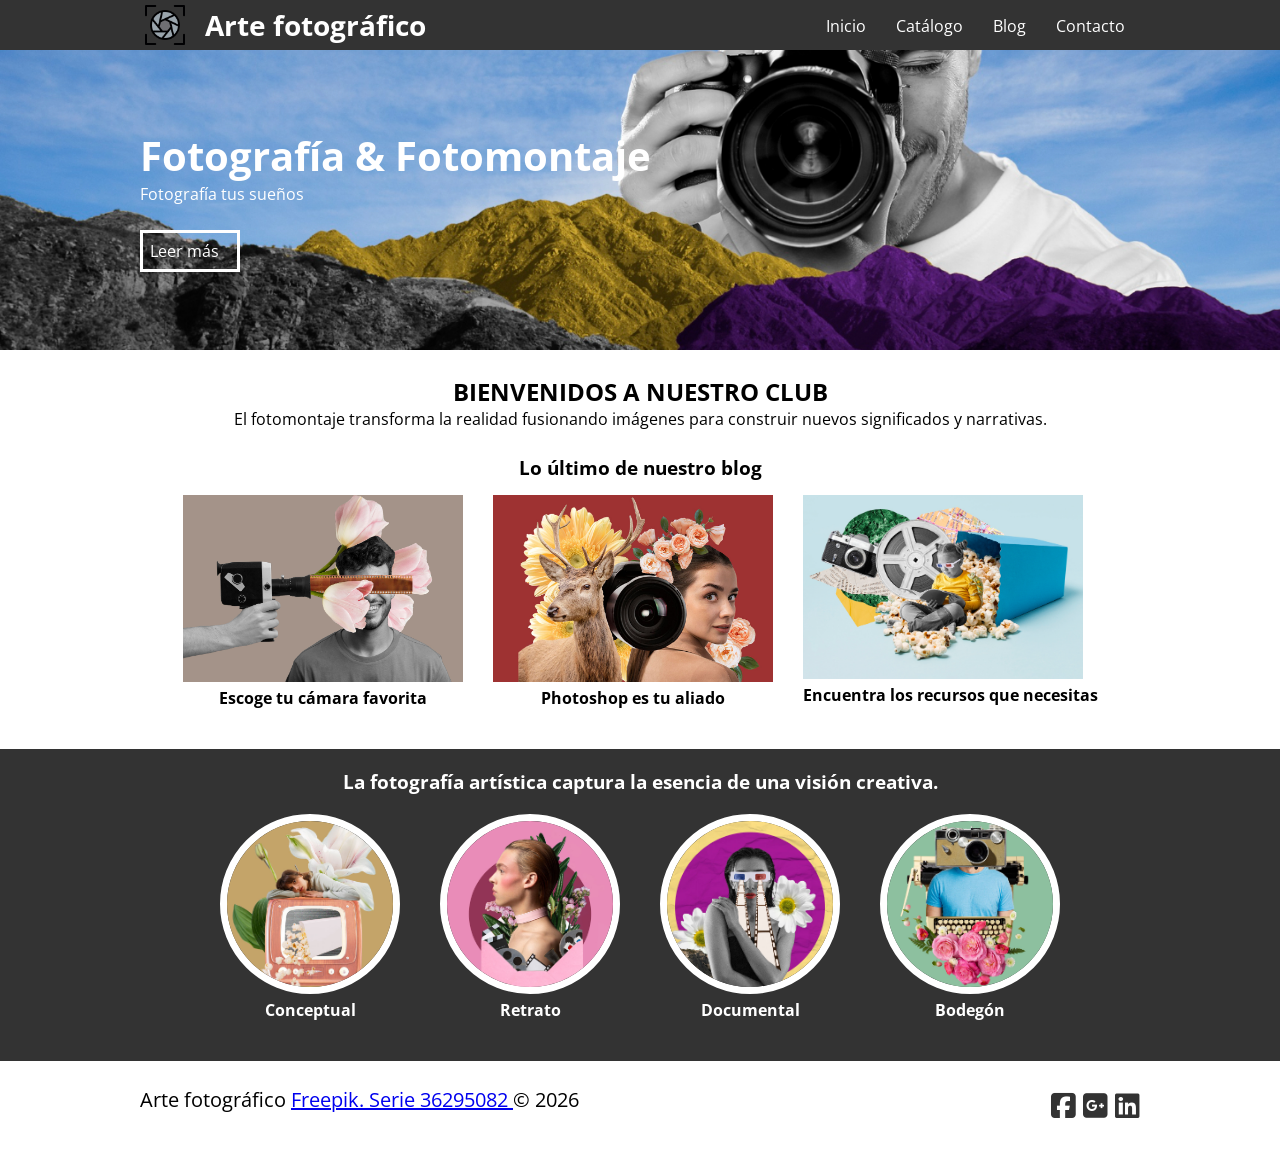
